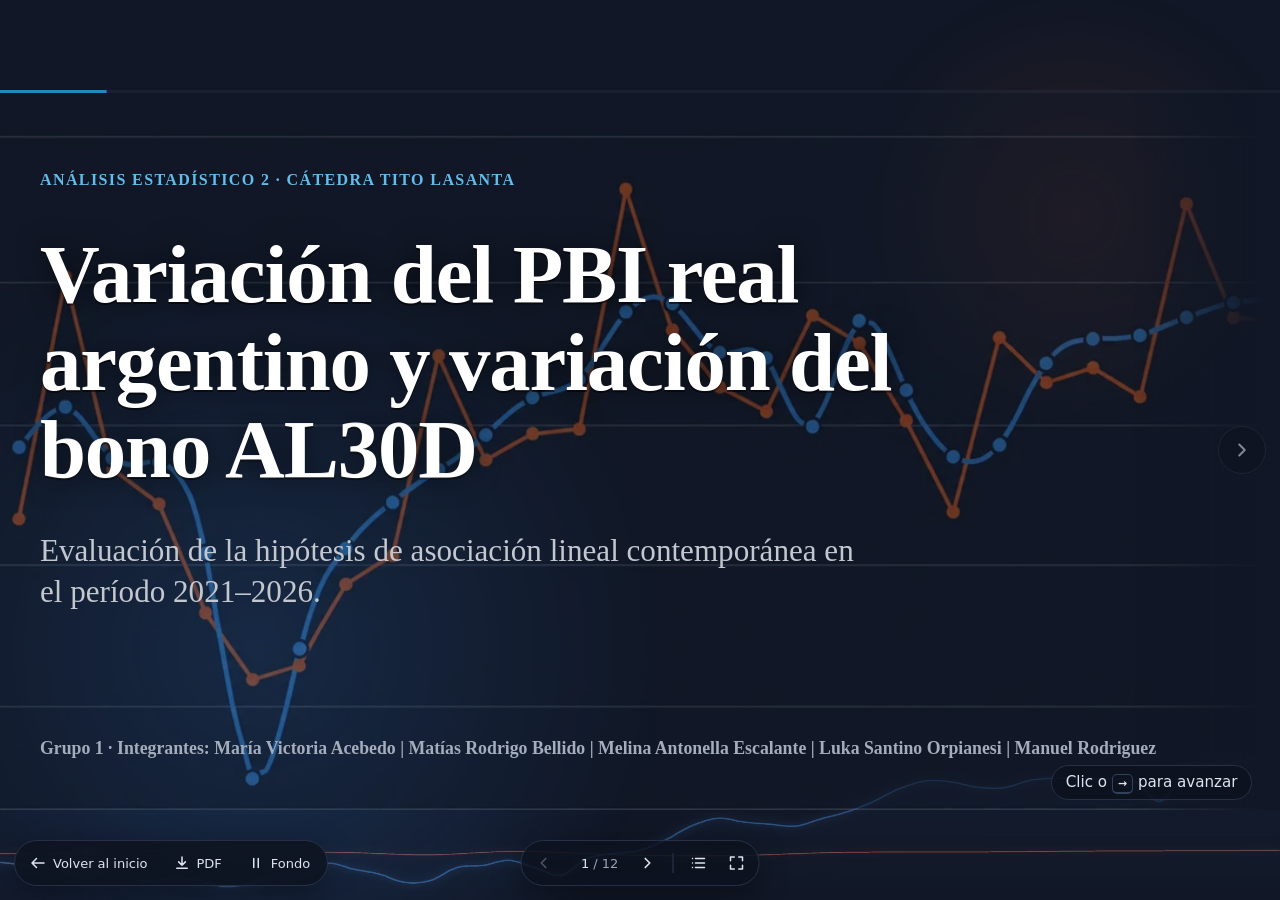
==== docs/presentacion/index.html @ 5169b26e "Pitch de la exposición: botón Presentación, deck con fondo y video, PDF y Recursos con guion - Web: " ====
<!DOCTYPE html>
<html lang="es-AR">
<head>
<meta charset="utf-8">
<meta name="viewport" content="width=device-width, initial-scale=1, viewport-fit=cover">
<title>Variación del PBI real argentino y variación del bono AL30D · Presentación</title>
<meta name="description" content="Presentación interactiva del TP de Análisis Estadístico 2 (Cátedra Tito Lasanta): asociación lineal contemporánea entre las variaciones mensuales del PBI real y del bono AL30D, oct-2021 a may-2026.">
<meta name="theme-color" content="#111726">
<link rel="icon" type="image/svg+xml" href="data:image/svg+xml,%3Csvg xmlns='http://www.w3.org/2000/svg' viewBox='0 0 32 32'%3E%3Crect width='32' height='32' rx='6' fill='%23111726'/%3E%3Cpath d='M5 22l6-7 5 4 5-9 6 6' fill='none' stroke='%233b8beb' stroke-width='2.6' stroke-linecap='round' stroke-linejoin='round'/%3E%3C/svg%3E">
<script>
  // Las rutas del build son relativas: sin la barra final, /presentacion buscaría los archivos en la raíz.
  if (!/\/$|\.html$/.test(location.pathname)) location.replace(location.pathname + '/' + location.search + location.hash);
</script>
  <script type="module" crossorigin>var e=Object.create,t=Object.defineProperty,n=Object.getOwnPropertyDescriptor,r=Object.getOwnPropertyNames,i=Object.getPrototypeOf,a=Object.prototype.hasOwnProperty,o=(e,t)=>()=>(t||(e((t={exports:{}}).exports,t,t.exports),e=null),t.exports),s=(e,i,o,s)=>{if(i&&typeof i==`object`||typeof i==`function`)for(var c=r(i),l=0,u=c.length,d;l<u;l++)d=c[l],!a.call(e,d)&&d!==o&&t(e,d,{get:(e=>i[e]).bind(null,d),enumerable:!(s=n(i,d))||s.enumerable});return e},c=(n,r,o)=>(o=n==null?{}:e(i(n)),s(r||!n||!n.__esModule||!a.call(n,`default`)?t(o,`default`,{value:n,enumerable:!0}):o,n));(function(){let e=document.createElement(`link`).relList;if(e&&e.supports&&e.supports(`modulepreload`))return;for(let e of document.querySelectorAll(`link[rel="modulepreload"]`))n(e);new MutationObserver(e=>{for(let t of e)if(t.type===`childList`)for(let e of t.addedNodes)e.tagName===`LINK`&&e.rel===`modulepreload`&&n(e)}).observe(document,{childList:!0,subtree:!0});function t(e){let t={};return e.integrity&&(t.integrity=e.integrity),e.referrerPolicy&&(t.referrerPolicy=e.referrerPolicy),t.credentials=e.crossOrigin===`use-credentials`?`include`:e.crossOrigin===`anonymous`?`omit`:`same-origin`,t}function n(e){if(e.ep)return;e.ep=!0;let n=t(e);fetch(e.href,n)}})();var l=o((e=>{var t=Symbol.for(`react.transitional.element`),n=Symbol.for(`react.portal`),r=Symbol.for(`react.fragment`),i=Symbol.for(`react.strict_mode`),a=Symbol.for(`react.profiler`),o=Symbol.for(`react.consumer`),s=Symbol.for(`react.context`),c=Symbol.for(`react.forward_ref`),l=Symbol.for(`react.suspense`),u=Symbol.for(`react.memo`),d=Symbol.for(`react.lazy`),f=Symbol.for(`react.activity`),p=Symbol.for(`react.view_transition`),m=Symbol.iterator;function h(e){return typeof e!=`object`||!e?null:(e=m&&e[m]||e[`@@iterator`],typeof e==`function`?e:null)}var g={isMounted:function(){return!1},enqueueForceUpdate:function(){},enqueueReplaceState:function(){},enqueueSetState:function(){}},_=Object.assign,v={};function y(e,t,n){this.props=e,this.context=t,this.refs=v,this.updater=n||g}y.prototype.isReactComponent={},y.prototype.setState=function(e,t){if(typeof e!=`object`&&typeof e!=`function`&&e!=null)throw Error(`takes an object of state variables to update or a function which returns an object of state variables.`);this.updater.enqueueSetState(this,e,t,`setState`)},y.prototype.forceUpdate=function(e){this.updater.enqueueForceUpdate(this,e,`forceUpdate`)};function b(){}b.prototype=y.prototype;function x(e,t,n){this.props=e,this.context=t,this.refs=v,this.updater=n||g}var S=x.prototype=new b;S.constructor=x,_(S,y.prototype),S.isPureReactComponent=!0;var C=Array.isArray;function w(){}var T={H:null,A:null,T:null,S:null},E=Object.prototype.hasOwnProperty;function D(e,n,r){var i=r.ref;return{$$typeof:t,type:e,key:n,ref:i===void 0?null:i,props:r}}function O(e,t){return D(e.type,t,e.props)}function k(e){return typeof e==`object`&&!!e&&e.$$typeof===t}function A(e){var t={"=":`=0`,":":`=2`};return`$`+e.replace(/[=:]/g,function(e){return t[e]})}var j=/\/+/g;function M(e,t){return typeof e==`object`&&e&&e.key!=null?A(``+e.key):t.toString(36)}function N(e){switch(e.status){case`fulfilled`:return e.value;case`rejected`:throw e.reason;default:switch(typeof e.status==`string`?e.then(w,w):(e.status=`pending`,e.then(function(t){e.status===`pending`&&(e.status=`fulfilled`,e.value=t)},function(t){e.status===`pending`&&(e.status=`rejected`,e.reason=t)})),e.status){case`fulfilled`:return e.value;case`rejected`:throw e.reason}}throw e}function P(e,r,i,a,o){var s=typeof e;(s===`undefined`||s===`boolean`)&&(e=null);var c=!1;if(e===null)c=!0;else switch(s){case`bigint`:case`string`:case`number`:c=!0;break;case`object`:switch(e.$$typeof){case t:case n:c=!0;break;case d:return c=e._init,P(c(e._payload),r,i,a,o)}}if(c)return o=o(e),c=a===``?`.`+M(e,0):a,C(o)?(i=``,c!=null&&(i=c.replace(j,`$&/`)+`/`),P(o,r,i,``,function(e){return e})):o!=null&&(k(o)&&(o=O(o,i+(o.key==null||e&&e.key===o.key?``:(``+o.key).replace(j,`$&/`)+`/`)+c)),r.push(o)),1;c=0;var l=a===``?`.`:a+`:`;if(C(e))for(var u=0;u<e.length;u++)a=e[u],s=l+M(a,u),c+=P(a,r,i,s,o);else if(u=h(e),typeof u==`function`)for(e=u.call(e),u=0;!(a=e.next()).done;)a=a.value,s=l+M(a,u++),c+=P(a,r,i,s,o);else if(s===`object`){if(typeof e.then==`function`)return P(N(e),r,i,a,o);throw r=String(e),Error(`Objects are not valid as a React child (found: `+(r===`[object Object]`?`object with keys {`+Object.keys(e).join(`, `)+`}`:r)+`). If you meant to render a collection of children, use an array instead.`)}return c}function F(e,t,n){if(e==null)return e;var r=[],i=0;return P(e,r,``,``,function(e){return t.call(n,e,i++)}),r}function I(e){if(e._status===-1){var t=e._result,n=t();n.then(function(t){(e._status===0||e._status===-1)&&(e._status=1,e._result=t,n.status===void 0&&(n.status=`fulfilled`,n.value=t))},function(t){(e._status===0||e._status===-1)&&(e._status=2,e._result=t,n.status===void 0&&(n.status=`rejected`,n.reason=t))}),e._status===-1&&(e._status=0,e._result=n)}if(e._status===1)return e._result.default;throw e._result}var L=typeof reportError==`function`?reportError:function(e){if(typeof window==`object`&&typeof window.ErrorEvent==`function`){var t=new window.ErrorEvent(`error`,{bubbles:!0,cancelable:!0,message:typeof e==`object`&&e&&typeof e.message==`string`?String(e.message):String(e),error:e});if(!window.dispatchEvent(t))return}else if(typeof process==`object`&&typeof process.emit==`function`){process.emit(`uncaughtException`,e);return}console.error(e)};function R(e){var t=T.T,n={};n.types=t===null?null:t.types,T.T=n;try{var r=e(),i=T.S;i!==null&&i(n,r),typeof r==`object`&&r&&typeof r.then==`function`&&r.then(w,L)}catch(e){L(e)}finally{t!==null&&n.types!==null&&(t.types=n.types),T.T=t}}function z(e){var t=T.T;if(t!==null){var n=t.types;n===null?t.types=[e]:n.indexOf(e)===-1&&n.push(e)}else R(z.bind(null,e))}var B={map:F,forEach:function(e,t,n){F(e,function(){t.apply(this,arguments)},n)},count:function(e){var t=0;return F(e,function(){t++}),t},toArray:function(e){return F(e,function(e){return e})||[]},only:function(e){if(!k(e))throw Error(`React.Children.only expected to receive a single React element child.`);return e}};e.Activity=f,e.Children=B,e.Component=y,e.Fragment=r,e.Profiler=a,e.PureComponent=x,e.StrictMode=i,e.Suspense=l,e.ViewTransition=p,e.__CLIENT_INTERNALS_DO_NOT_USE_OR_WARN_USERS_THEY_CANNOT_UPGRADE=T,e.__COMPILER_RUNTIME={__proto__:null,c:function(e){return T.H.useMemoCache(e)}},e.addTransitionType=z,e.cache=function(e){return function(){return e.apply(null,arguments)}},e.cacheSignal=function(){return null},e.cloneElement=function(e,t,n){if(e==null)throw Error(`The argument must be a React element, but you passed `+e+`.`);var r=_({},e.props),i=e.key;if(t!=null)for(a in t.key!==void 0&&(i=``+t.key),t)!E.call(t,a)||a===`key`||a===`__self`||a===`__source`||a===`ref`&&t.ref===void 0||(r[a]=t[a]);var a=arguments.length-2;if(a===1)r.children=n;else if(1<a){for(var o=Array(a),s=0;s<a;s++)o[s]=arguments[s+2];r.children=o}return D(e.type,i,r)},e.createContext=function(e){return e={$$typeof:s,_currentValue:e,_currentValue2:e,_threadCount:0,Provider:null,Consumer:null},e.Provider=e,e.Consumer={$$typeof:o,_context:e},e},e.createElement=function(e,t,n){var r,i={},a=null;if(t!=null)for(r in t.key!==void 0&&(a=``+t.key),t)E.call(t,r)&&r!==`key`&&r!==`__self`&&r!==`__source`&&(i[r]=t[r]);var o=arguments.length-2;if(o===1)i.children=n;else if(1<o){for(var s=Array(o),c=0;c<o;c++)s[c]=arguments[c+2];i.children=s}if(e&&e.defaultProps)for(r in o=e.defaultProps,o)i[r]===void 0&&(i[r]=o[r]);return D(e,a,i)},e.createRef=function(){return{current:null}},e.forwardRef=function(e){return{$$typeof:c,render:e}},e.isValidElement=k,e.lazy=function(e){return{$$typeof:d,_payload:{_status:-1,_result:e},_init:I}},e.memo=function(e,t){return{$$typeof:u,type:e,compare:t===void 0?null:t}},e.startTransition=R,e.unstable_useCacheRefresh=function(){return T.H.useCacheRefresh()},e.use=function(e){return T.H.use(e)},e.useActionState=function(e,t,n){return T.H.useActionState(e,t,n)},e.useCallback=function(e,t){return T.H.useCallback(e,t)},e.useContext=function(e){return T.H.useContext(e)},e.useDebugValue=function(){},e.useDeferredValue=function(e,t){return T.H.useDeferredValue(e,t)},e.useEffect=function(e,t){return T.H.useEffect(e,t)},e.useEffectEvent=function(e){return T.H.useEffectEvent(e)},e.useId=function(){return T.H.useId()},e.useImperativeHandle=function(e,t,n){return T.H.useImperativeHandle(e,t,n)},e.useInsertionEffect=function(e,t){return T.H.useInsertionEffect(e,t)},e.useLayoutEffect=function(e,t){return T.H.useLayoutEffect(e,t)},e.useMemo=function(e,t){return T.H.useMemo(e,t)},e.useOptimistic=function(e,t){return T.H.useOptimistic(e,t)},e.useReducer=function(e,t,n){return T.H.useReducer(e,t,n)},e.useRef=function(e){return T.H.useRef(e)},e.useState=function(e){return T.H.useState(e)},e.useSyncExternalStore=function(e,t,n){return T.H.useSyncExternalStore(e,t,n)},e.useTransition=function(){return T.H.useTransition()},e.version=`19.3.1`})),u=o(((e,t)=>{t.exports=l()})),d=o((e=>{function t(e,t){var n=e.length;e.push(t);a:for(;0<n;){var r=n-1>>>1,a=e[r];if(0<i(a,t))e[r]=t,e[n]=a,n=r;else break a}}function n(e){return e.length===0?null:e[0]}function r(e){if(e.length===0)return null;var t=e[0],n=e.pop();if(n!==t){e[0]=n;a:for(var r=0,a=e.length,o=a>>>1;r<o;){var s=2*(r+1)-1,c=e[s],l=s+1,u=e[l];if(0>i(c,n))l<a&&0>i(u,c)?(e[r]=u,e[l]=n,r=l):(e[r]=c,e[s]=n,r=s);else if(l<a&&0>i(u,n))e[r]=u,e[l]=n,r=l;else break a}}return t}function i(e,t){var n=e.sortIndex-t.sortIndex;return n===0?e.id-t.id:n}if(e.unstable_now=void 0,typeof performance==`object`&&typeof performance.now==`function`){var a=performance;e.unstable_now=function(){return a.now()}}else{var o=Date,s=o.now();e.unstable_now=function(){return o.now()-s}}var c=[],l=[],u=1,d=null,f=3,p=!1,m=!1,h=!1,g=!1,_=typeof setTimeout==`function`?setTimeout:null,v=typeof clearTimeout==`function`?clearTimeout:null,y=typeof setImmediate<`u`?setImmediate:null;function b(e){for(var i=n(l);i!==null;){if(i.callback===null)r(l);else if(i.startTime<=e)r(l),i.sortIndex=i.expirationTime,t(c,i);else break;i=n(l)}}function x(e){if(h=!1,b(e),!m){if(n(c)!==null)m=!0,S||(S=!0,O());else{var t=n(l);t!==null&&j(x,t.startTime-e)}}}var S=!1,C=-1,w=5,T=-1;function E(){return g?!0:!(e.unstable_now()-T<w)}function D(){if(g=!1,S){var t=e.unstable_now();T=t;var i=!0;try{a:{m=!1,h&&(h=!1,v(C),C=-1),p=!0;var a=f;try{b:{for(b(t),d=n(c);d!==null&&!(d.expirationTime>t&&E());){var o=d.callback;if(typeof o==`function`){d.callback=null,f=d.priorityLevel;var s=o(d.expirationTime<=t);if(t=e.unstable_now(),typeof s==`function`){d.callback=s,b(t),i=!0;break b}d===n(c)&&r(c),b(t)}else r(c);d=n(c)}if(d!==null)i=!0;else{var u=n(l);u!==null&&j(x,u.startTime-t),i=!1}}break a}finally{d=null,f=a,p=!1}i=void 0}}finally{i?O():S=!1}}}var O;if(typeof y==`function`)O=function(){y(D)};else if(typeof MessageChannel<`u`){var k=new MessageChannel,A=k.port2;k.port1.onmessage=D,O=function(){A.postMessage(null)}}else O=function(){_(D,0)};function j(t,n){C=_(function(){t(e.unstable_now())},n)}e.unstable_IdlePriority=5,e.unstable_ImmediatePriority=1,e.unstable_LowPriority=4,e.unstable_NormalPriority=3,e.unstable_Profiling=null,e.unstable_UserBlockingPriority=2,e.unstable_cancelCallback=function(e){e.callback=null},e.unstable_forceFrameRate=function(e){0>e||125<e?console.error(`forceFrameRate takes a positive int between 0 and 125, forcing frame rates higher than 125 fps is not supported`):w=0<e?Math.floor(1e3/e):5},e.unstable_getCurrentPriorityLevel=function(){return f},e.unstable_next=function(e){switch(f){case 1:case 2:case 3:var t=3;break;default:t=f}var n=f;f=t;try{return e()}finally{f=n}},e.unstable_requestPaint=function(){g=!0},e.unstable_runWithPriority=function(e,t){switch(e){case 1:case 2:case 3:case 4:case 5:break;default:e=3}var n=f;f=e;try{return t()}finally{f=n}},e.unstable_scheduleCallback=function(r,i,a){var o=e.unstable_now();switch(typeof a==`object`&&a?(a=a.delay,a=typeof a==`number`&&0<a?o+a:o):a=o,r){case 1:var s=-1;break;case 2:s=250;break;case 5:s=1073741823;break;case 4:s=1e4;break;default:s=5e3}return s=a+s,r={id:u++,callback:i,priorityLevel:r,startTime:a,expirationTime:s,sortIndex:-1},a>o?(r.sortIndex=a,t(l,r),n(c)===null&&r===n(l)&&(h?(v(C),C=-1):h=!0,j(x,a-o))):(r.sortIndex=s,t(c,r),m||p||(m=!0,S||(S=!0,O()))),r},e.unstable_shouldYield=E,e.unstable_wrapCallback=function(e){var t=f;return function(){var n=f;f=t;try{return e.apply(this,arguments)}finally{f=n}}}})),f=o(((e,t)=>{t.exports=d()})),p=o((e=>{var t=u();function n(e){var t=`https://react.dev/errors/`+e;if(1<arguments.length){t+=`?args[]=`+encodeURIComponent(arguments[1]);for(var n=2;n<arguments.length;n++)t+=`&args[]=`+encodeURIComponent(arguments[n])}return`Minified React error #`+e+`; visit `+t+` for the full message or use the non-minified dev environment for full errors and additional helpful warnings.`}function r(){}var i={d:{f:r,r:function(){throw Error(n(522))},D:r,C:r,L:r,m:r,X:r,S:r,M:r},p:0,findDOMNode:null},a=Symbol.for(`react.portal`),o=Symbol.for(`react.recoverable`),s=Symbol.for(`react.optimistic_key`);function c(e,t,n){var r=3<arguments.length&&arguments[3]!==void 0?arguments[3]:null;return{$$typeof:a,key:r==null?null:r===s?s:``+r,children:e,containerInfo:t,implementation:n}}var l=t.__CLIENT_INTERNALS_DO_NOT_USE_OR_WARN_USERS_THEY_CANNOT_UPGRADE;function d(e,t){if(e===`font`)return``;if(typeof t==`string`)return t===`use-credentials`?t:``}e.__DOM_INTERNALS_DO_NOT_USE_OR_WARN_USERS_THEY_CANNOT_UPGRADE=i,e.browser=function(e){return{$$typeof:o,_reason:e}},e.createPortal=function(e,t){var r=2<arguments.length&&arguments[2]!==void 0?arguments[2]:null;if(!t||t.nodeType!==1&&t.nodeType!==9&&t.nodeType!==11)throw Error(n(299));return c(e,t,null,r)},e.flushSync=function(e){var t=l.T,n=i.p;try{if(l.T=null,i.p=2,e)return e()}finally{l.T=t,i.p=n,i.d.f()}},e.preconnect=function(e,t){typeof e==`string`&&(t?(t=t.crossOrigin,t=typeof t==`string`?t===`use-credentials`?t:``:void 0):t=null,i.d.C(e,t))},e.prefetchDNS=function(e){typeof e==`string`&&i.d.D(e)},e.preinit=function(e,t){if(typeof e==`string`&&t&&typeof t.as==`string`){var n=t.as,r=d(n,t.crossOrigin),a=typeof t.integrity==`string`?t.integrity:void 0,o=typeof t.fetchPriority==`string`?t.fetchPriority:void 0;n===`style`?i.d.S(e,typeof t.precedence==`string`?t.precedence:void 0,{crossOrigin:r,integrity:a,fetchPriority:o}):n===`script`&&i.d.X(e,{crossOrigin:r,integrity:a,fetchPriority:o,nonce:typeof t.nonce==`string`?t.nonce:void 0})}},e.preinitModule=function(e,t){if(typeof e==`string`){if(typeof t==`object`&&t){if(t.as==null||t.as===`script`){var n=d(t.as,t.crossOrigin);i.d.M(e,{crossOrigin:n,integrity:typeof t.integrity==`string`?t.integrity:void 0,nonce:typeof t.nonce==`string`?t.nonce:void 0,fetchPriority:typeof t.fetchPriority==`string`?t.fetchPriority:void 0})}}else t??i.d.M(e)}},e.preload=function(e,t){if(typeof e==`string`&&typeof t==`object`&&t&&typeof t.as==`string`){var n=t.as,r=d(n,t.crossOrigin);i.d.L(e,n,{crossOrigin:r,integrity:typeof t.integrity==`string`?t.integrity:void 0,nonce:typeof t.nonce==`string`?t.nonce:void 0,type:typeof t.type==`string`?t.type:void 0,fetchPriority:typeof t.fetchPriority==`string`?t.fetchPriority:void 0,referrerPolicy:typeof t.referrerPolicy==`string`?t.referrerPolicy:void 0,imageSrcSet:typeof t.imageSrcSet==`string`?t.imageSrcSet:void 0,imageSizes:typeof t.imageSizes==`string`?t.imageSizes:void 0,media:typeof t.media==`string`?t.media:void 0})}},e.preloadModule=function(e,t){if(typeof e==`string`){if(t){var n=d(t.as,t.crossOrigin);i.d.m(e,{as:typeof t.as==`string`&&t.as!==`script`?t.as:void 0,crossOrigin:n,integrity:typeof t.integrity==`string`?t.integrity:void 0,nonce:typeof t.nonce==`string`?t.nonce:void 0,fetchPriority:typeof t.fetchPriority==`string`?t.fetchPriority:void 0})}else i.d.m(e)}},e.requestFormReset=function(e){i.d.r(e)},e.unstable_batchedUpdates=function(e,t){return e(t)},e.useFormState=function(e,t,n){return l.H.useFormState(e,t,n)},e.useFormStatus=function(){return l.H.useHostTransitionStatus()},e.version=`19.3.1`})),m=o(((e,t)=>{function n(){if(typeof __REACT_DEVTOOLS_GLOBAL_HOOK__<`u`&&typeof __REACT_DEVTOOLS_GLOBAL_HOOK__.checkDCE==`function`)try{__REACT_DEVTOOLS_GLOBAL_HOOK__.checkDCE(n)}catch(e){console.error(e)}}n(),t.exports=p()})),h=o((e=>{var t=f(),n=u(),r=m();function i(e){var t=`https://react.dev/errors/`+e;if(1<arguments.length){t+=`?args[]=`+encodeURIComponent(arguments[1]);for(var n=2;n<arguments.length;n++)t+=`&args[]=`+encodeURIComponent(arguments[n])}return`Minified React error #`+e+`; visit `+t+` for the full message or use the non-minified dev environment for full errors and additional helpful warnings.`}function a(e){return!(!e||e.nodeType!==1&&e.nodeType!==9&&e.nodeType!==11)}function o(e){for(var t=e,n=t;n&&!n.alternate;)t=n,t.flags&4098&&(e=t.return),n=t.return;for(;t.return;)t=t.return;return t.tag===3?e:null}function s(e){if(e.tag===13){var t=e.memoizedState;if(t===null&&(e=e.alternate,e!==null&&(t=e.memoizedState)),t!==null)return t.dehydrated}return null}function c(e){if(e.tag===31){var t=e.memoizedState;if(t===null&&(e=e.alternate,e!==null&&(t=e.memoizedState)),t!==null)return t.dehydrated}return null}function l(e){if(o(e)!==e)throw Error(i(188))}function d(e){var t=e.alternate;if(!t){if(t=o(e),t===null)throw Error(i(188));return t===e?e:null}for(var n=e,r=t;;){var a=n.return;if(a===null)break;var s=a.alternate;if(s===null){if(r=a.return,r!==null){n=r;continue}break}if(a.child===s.child){for(s=a.child;s;){if(s===n)return l(a),e;if(s===r)return l(a),t;s=s.sibling}throw Error(i(188))}if(n.return!==r.return)n=a,r=s;else{for(var c=!1,u=a.child;u;){if(u===n){c=!0,n=a,r=s;break}if(u===r){c=!0,r=a,n=s;break}u=u.sibling}if(!c){for(u=s.child;u;){if(u===n){c=!0,n=s,r=a;break}if(u===r){c=!0,r=s,n=a;break}u=u.sibling}if(!c)throw Error(i(189))}}if(n.alternate!==r)throw Error(i(190))}if(n.tag!==3)throw Error(i(188));return n.stateNode.current===n?e:t}function p(e){var t=e.tag;if(t===5||t===26||t===27||t===6)return e;for(e=e.child;e!==null;){if(t=p(e),t!==null)return t;e=e.sibling}return null}function h(e,t,n,r,i,a){for(;e!==null;){if((e.tag===5||e.tag===27||e.tag===6)&&n(e,r,i,a)||(e.tag!==22||e.memoizedState===null)&&(t||e.tag!==5&&e.tag!==27)&&h(e.child,t,n,r,i,a))return!0;e=e.sibling}return!1}function g(e){for(e=e.return;e!==null;){if(e.tag===3||e.tag===5||e.tag===27)return e;e=e.return}return null}function _(e){var t=!1;for(e=e.return;e!==null&&(e.tag===4&&(t=!0),e.tag!==3&&e.tag!==5&&e.tag!==27);)e=e.return;return t}function v(e){var t=[null,null],n=g(e);return n===null||y(t,e,n.child,{foundSelf:!1}),t}function y(e,t,n,r){for(;n!==null;){if(n===t)r.foundSelf=!0;else if(n.tag===5||n.tag===27||n.tag===6){if(r.foundSelf)return e[1]=n,!0;e[0]=n}else if((n.tag!==22||n.memoizedState===null)&&y(e,t,n.child,r))return!0;n=n.sibling}return!1}function b(e){switch(e.tag){case 5:case 27:case 6:return e.stateNode;case 3:return e.stateNode.containerInfo;default:throw Error(i(559))}}var x=null,S=null;function C(e,t,n){return e===n||e===t&&(x=e,!0)}function w(e,t,n){return e===n?(S=e,!1):e===t&&(S!==null&&(x=e),!0)}function T(e){if(e===null)return null;do e=e===null?null:e.return;while(e&&e.tag!==5&&e.tag!==27&&e.tag!==3);return e||null}function E(e,t,n){for(var r=0,i=e;i;i=n(i))r++;i=0;for(var a=t;a;a=n(a))i++;for(;0<r-i;)e=n(e),r--;for(;0<i-r;)t=n(t),i--;for(;r--;){if(e===t||t!==null&&e===t.alternate)return e;e=n(e),t=n(t)}return null}var D=Object.assign,O=Symbol.for(`react.element`),k=Symbol.for(`react.transitional.element`),A=Symbol.for(`react.portal`),j=Symbol.for(`react.fragment`),M=Symbol.for(`react.strict_mode`),N=Symbol.for(`react.profiler`),P=Symbol.for(`react.consumer`),F=Symbol.for(`react.context`),I=Symbol.for(`react.forward_ref`),L=Symbol.for(`react.suspense`),R=Symbol.for(`react.suspense_list`),z=Symbol.for(`react.memo`),B=Symbol.for(`react.lazy`),V=Symbol.for(`react.activity`),H=Symbol.for(`react.legacy_hidden`),U=Symbol.for(`react.memo_cache_sentinel`),W=Symbol.for(`react.view_transition`),G=Symbol.for(`react.recoverable`),K=Symbol.iterator;function q(e){return typeof e!=`object`||!e?null:(e=K&&e[K]||e[`@@iterator`],typeof e==`function`?e:null)}var J=Symbol.for(`react.client.reference`);function ee(e){if(e==null)return null;if(typeof e==`function`)return e.$$typeof===J?null:e.displayName||e.name||null;if(typeof e==`string`)return e;switch(e){case j:return`Fragment`;case N:return`Profiler`;case M:return`StrictMode`;case L:return`Suspense`;case R:return`SuspenseList`;case V:return`Activity`;case W:return`ViewTransition`}if(typeof e==`object`)switch(e.$$typeof){case A:return`Portal`;case F:return e.displayName||`Context`;case P:return(e._context.displayName||`Context`)+`.Consumer`;case I:var t=e.render;return e=e.displayName,e||=(e=t.displayName||t.name||``,e===``?`ForwardRef`:`ForwardRef(`+e+`)`),e;case z:return t=e.displayName||null,t===null?ee(e.type)||`Memo`:t;case B:t=e._payload,e=e._init;try{return ee(e(t))}catch{}}return null}var Y=Array.isArray,X=n.__CLIENT_INTERNALS_DO_NOT_USE_OR_WARN_USERS_THEY_CANNOT_UPGRADE,Z=r.__DOM_INTERNALS_DO_NOT_USE_OR_WARN_USERS_THEY_CANNOT_UPGRADE,te={pending:!1,data:null,method:null,action:null},Q=[],ne=-1;function re(e){return{current:e}}function ie(e){0>ne||(e.current=Q[ne],Q[ne]=null,ne--)}function ae(e,t){ne++,Q[ne]=e.current,e.current=t}var oe=re(null),se=re(null),ce=re(null),le=re(null);function ue(e,t){switch(ae(ce,t),ae(se,e),ae(oe,null),t.nodeType){case 9:case 11:e=(e=t.documentElement)&&(e=e.namespaceURI)?dp(e):0;break;default:if(e=t.tagName,t=t.namespaceURI)t=dp(t),e=fp(t,e);else switch(e){case`svg`:e=1;break;case`math`:e=2;break;default:e=0}}ie(oe),ae(oe,e)}function de(){ie(oe),ie(se),ie(ce)}function fe(e){var t=e.memoizedState;t!==null&&(ch._currentValue=t.memoizedState,ae(le,e)),t=oe.current;var n=fp(t,e.type);t!==n&&(ae(se,e),ae(oe,n))}function pe(e){se.current===e&&(ie(oe),ie(se)),le.current===e&&(ie(le),ch._currentValue=te)}var me,he;function ge(e){if(me===void 0)try{throw Error()}catch(e){var t=e.stack.trim().match(/\n( *(at )?)/);me=t&&t[1]||``,he=-1<e.stack.indexOf(`
    at`)?` (<anonymous>)`:-1<e.stack.indexOf(`@`)?`@unknown:0:0`:``}return`
`+me+e+he}var _e=!1;function ve(e,t){if(!e||_e)return``;_e=!0;var n=Error.prepareStackTrace;Error.prepareStackTrace=void 0;try{var r={DetermineComponentFrameRoot:function(){try{if(t){var n=function(){throw Error()};if(Object.defineProperty(n.prototype,"props",{set:function(){throw Error()}}),typeof Reflect==`object`&&Reflect.construct){try{Reflect.construct(n,[])}catch(e){var r=e}Reflect.construct(e,[],n)}else{try{n.call()}catch(e){r=e}n=!1;try{var i=Object.getOwnPropertyDescriptor(e.prototype,`props`);Object.defineProperty(e.prototype,"props",{configurable:!0,set:function(){throw Error()}}),n=!0,new e}finally{n&&(i===void 0?delete e.prototype.props:Object.defineProperty(e.prototype,"props",i))}}}else{try{throw Error()}catch(e){r=e}(n=e())&&typeof n.catch==`function`&&n.catch(function(){})}}catch(e){if(e&&r&&typeof e.stack==`string`)return[e.stack,r.stack]}return[null,null]}};r.DetermineComponentFrameRoot.displayName=`DetermineComponentFrameRoot`;var i=Object.getOwnPropertyDescriptor(r.DetermineComponentFrameRoot,`name`);i&&i.configurable&&Object.defineProperty(r.DetermineComponentFrameRoot,"name",{value:`DetermineComponentFrameRoot`});var a=r.DetermineComponentFrameRoot(),o=a[0],s=a[1];if(o&&s){var c=o.split(`
`),l=s.split(`
`);for(i=r=0;r<c.length&&!c[r].includes(`DetermineComponentFrameRoot`);)r++;for(;i<l.length&&!l[i].includes(`DetermineComponentFrameRoot`);)i++;if(r===c.length||i===l.length)for(r=c.length-1,i=l.length-1;1<=r&&0<=i&&c[r]!==l[i];)i--;for(;1<=r&&0<=i;r--,i--)if(c[r]!==l[i]){if(r!==1||i!==1)do if(r--,i--,0>i||c[r]!==l[i]){var u=`
`+c[r].replace(` at new `,` at `);return e.displayName&&u.includes(`<anonymous>`)&&(u=u.replace(`<anonymous>`,e.displayName)),u}while(1<=r&&0<=i);break}}}finally{_e=!1,Error.prepareStackTrace=n}return(n=e?e.displayName||e.name:``)?ge(n):``}function ye(e,t){switch(e.tag){case 26:case 27:case 5:return ge(e.type);case 16:return ge(`Lazy`);case 13:return e.child!==t&&t!==null?ge(`Suspense Fallback`):ge(`Suspense`);case 19:return ge(`SuspenseList`);case 0:case 15:return ve(e.type,!1);case 11:return ve(e.type.render,!1);case 1:return ve(e.type,!0);case 31:return ge(`Activity`);case 30:return ge(`ViewTransition`);default:return``}}function be(e){try{var t=``,n=null;do t+=ye(e,n),n=e,e=e.return;while(e);return t}catch(e){return`
Error generating stack: `+e.message+`
`+e.stack}}var xe=Object.prototype.hasOwnProperty,Se=t.unstable_scheduleCallback,Ce=t.unstable_cancelCallback,we=t.unstable_shouldYield,Te=t.unstable_requestPaint,Ee=t.unstable_now,De=t.unstable_getCurrentPriorityLevel,Oe=t.unstable_ImmediatePriority,ke=t.unstable_UserBlockingPriority,Ae=t.unstable_NormalPriority,je=t.unstable_LowPriority,Me=t.unstable_IdlePriority,Ne=t.log,Pe=t.unstable_setDisableYieldValue,Fe=null,Ie=null;function Le(e){if(typeof Ne==`function`&&Pe(e),Ie&&typeof Ie.setStrictMode==`function`)try{Ie.setStrictMode(Fe,e)}catch{}}var Re=Math.clz32?Math.clz32:Ve,ze=Math.log,Be=Math.LN2;function Ve(e){return e>>>=0,e===0?32:31-(ze(e)/Be|0)|0}var He=256,Ue=262144,We=4194304;function Ge(e){var t=e&42;if(t!==0)return t;switch(e&-e){case 1:return 1;case 2:return 2;case 4:return 4;case 8:return 8;case 16:return 16;case 32:return 32;case 64:return 64;case 128:return 128;case 256:case 512:case 1024:case 2048:case 4096:case 8192:case 16384:case 32768:case 65536:case 131072:return e&-e;case 262144:case 524288:case 1048576:case 2097152:return e&3932160;case 4194304:case 8388608:case 16777216:case 33554432:return e&62914560;case 67108864:return 67108864;case 134217728:return 134217728;case 268435456:return 268435456;case 536870912:return 536870912;case 1073741824:return 0;default:return e}}function Ke(e,t,n){var r=e.pendingLanes;if(r===0)return 0;var i=0,a=e.suspendedLanes,o=e.pingedLanes;e=e.warmLanes;var s=r&134217727;return s===0?(s=r&~a,s===0?o===0?n||(n=r&~e,n!==0&&(i=Ge(n))):i=Ge(o):i=Ge(s)):(r=s&~a,r===0?(o&=s,o===0?n||(n=s&~e,n!==0&&(i=Ge(n))):i=Ge(o)):i=Ge(r)),i===0?0:t!==0&&t!==i&&(t&a)===0&&(a=i&-i,n=t&-t,a>=n||a===32&&n&4194048)?t:i}function qe(e,t){return(e.pendingLanes&~(e.suspendedLanes&~e.pingedLanes)&t)===0}function Je(e,t){t&8&&(t|=t&32);var n=e.entangledLanes;if(n!==0)for(e=e.entanglements,n&=t;0<n;){var r=31-Re(n),i=1<<r;t|=e[r],n&=~i}return t}function Ye(e,t){switch(e){case 1:case 2:case 4:case 8:case 64:return t+250;case 16:case 32:case 128:case 256:case 512:case 1024:case 2048:case 4096:case 8192:case 16384:case 32768:case 65536:case 131072:case 262144:case 524288:case 1048576:case 2097152:return t+5e3;case 4194304:case 8388608:case 16777216:case 33554432:return-1;case 67108864:case 134217728:case 268435456:case 536870912:case 1073741824:return-1;default:return-1}}function Xe(){var e=We;return We<<=1,!(We&62914560)&&(We=4194304),e}function Ze(e){for(var t=[],n=0;31>n;n++)t.push(e);return t}function Qe(e,t){e.pendingLanes|=t,t!==268435456&&(e.suspendedLanes=0,e.pingedLanes=0,e.warmLanes=0)}function $e(e,t,n,r,i,a){var o=e.pendingLanes;e.pendingLanes=n,e.suspendedLanes=0,e.pingedLanes=0,e.warmLanes=0,e.expiredLanes&=n,e.entangledLanes&=n,e.errorRecoveryDisabledLanes&=n,e.shellSuspendCounter=0;var s=e.entanglements,c=e.expirationTimes,l=e.hiddenUpdates;for(n=o&~n;0<n;){var u=31-Re(n),d=1<<u;s[u]=0,c[u]=-1;var f=l[u];if(f!==null)for(l[u]=null,u=0;u<f.length;u++){var p=f[u];p!==null&&(p.lane&=-536870913)}n&=~d}r!==0&&et(e,r,0),a!==0&&i===0&&e.tag!==0&&(e.suspendedLanes|=a&~(o&~t))}function et(e,t,n){e.pendingLanes|=t,e.suspendedLanes&=~t;var r=31-Re(t);e.entangledLanes|=t,e.entanglements[r]=e.entanglements[r]|1073741824|n&261930}function tt(e,t){var n=e.entangledLanes|=t;for(e=e.entanglements;n;){var r=31-Re(n),i=1<<r;i&t|e[r]&t&&(e[r]|=t),n&=~i}}function nt(e,t){var n=t&-t;return n=n&42?1:rt(n),(n&(e.suspendedLanes|t))===0?n:0}function rt(e){switch(e){case 2:e=1;break;case 8:e=4;break;case 32:e=16;break;case 256:case 512:case 1024:case 2048:case 4096:case 8192:case 16384:case 32768:case 65536:case 131072:case 262144:case 524288:case 1048576:case 2097152:case 4194304:case 8388608:case 16777216:case 33554432:e=128;break;case 268435456:e=134217728;break;default:e=0}return e}function it(e){return e&=-e,2<e?8<e?e&134217727?32:268435456:8:2}function at(){var e=Z.p;return e===0?(e=window.event,e===void 0?32:wh(e.type)):e}function ot(e,t){var n=Z.p;try{return Z.p=e,t()}finally{Z.p=n}}var st=Math.random().toString(36).slice(2),ct=`__reactFiber$`+st,lt=`__reactProps$`+st,ut=`__reactContainer$`+st,dt=`__reactEvents$`+st,ft=`__reactListeners$`+st,pt=`__reactHandles$`+st,mt=`__reactResources$`+st,ht=`__reactMarker$`+st,gt=`__reactLoad$`+st;function _t(e){delete e[ct],delete e[lt],delete e[ft],delete e[pt]}function vt(e){var t;if(t=e[ct])return t;for(var n=e.parentNode;n;){if(t=n[ut]||n[ct]){if(n=t.alternate,t.child!==null||n!==null&&n.child!==null)for(e=pm(e);e!==null;){if(n=e[ct])return n;e=pm(e)}return t}e=n,n=e.parentNode}return null}function yt(e){if(e=e[ct]||e[ut]){var t=e.tag;if(t===5||t===6||t===13||t===31||t===26||t===27||t===3)return e}return null}function bt(e){var t=e.tag;if(t===5||t===26||t===27||t===6)return e.stateNode;throw Error(i(33))}function xt(e){var t=e[mt];return t||=e[mt]={hoistableStyles:new Map,hoistableScripts:new Map},t}function St(e){e[ht]=!0}function Ct(e){e[gt]=void 0}var wt=new Set,Tt={};function Et(e,t){Dt(e,t),Dt(e+`Capture`,t)}function Dt(e,t){for(Tt[e]=t,e=0;e<t.length;e++)wt.add(t[e])}var Ot=RegExp(`^[:A-Z_a-z\\u00C0-\\u00D6\\u00D8-\\u00F6\\u00F8-\\u02FF\\u0370-\\u037D\\u037F-\\u1FFF\\u200C-\\u200D\\u2070-\\u218F\\u2C00-\\u2FEF\\u3001-\\uD7FF\\uF900-\\uFDCF\\uFDF0-\\uFFFD][:A-Z_a-z\\u00C0-\\u00D6\\u00D8-\\u00F6\\u00F8-\\u02FF\\u0370-\\u037D\\u037F-\\u1FFF\\u200C-\\u200D\\u2070-\\u218F\\u2C00-\\u2FEF\\u3001-\\uD7FF\\uF900-\\uFDCF\\uFDF0-\\uFFFD\\-.0-9\\u00B7\\u0300-\\u036F\\u203F-\\u2040]*$`),kt={},At={};function jt(e){return xe.call(At,e)?!0:xe.call(kt,e)?!1:Ot.test(e)?At[e]=!0:(kt[e]=!0,!1)}var Mt=!1;function Nt(){var e=Mt;return Mt=!1,e}function Pt(e,t,n){if(jt(t)){if(n===null)e.removeAttribute(t);else{switch(typeof n){case`undefined`:case`function`:case`symbol`:e.removeAttribute(t);return;case`boolean`:var r=t.toLowerCase().slice(0,5);if(r!==`data-`&&r!==`aria-`){e.removeAttribute(t);return}}e.setAttribute(t,n)}}}function Ft(e,t,n){if(n===null)e.removeAttribute(t);else{switch(typeof n){case`undefined`:case`function`:case`symbol`:case`boolean`:e.removeAttribute(t);return}e.setAttribute(t,n)}}function It(e,t,n,r){if(r===null)e.removeAttribute(n);else{switch(typeof r){case`undefined`:case`function`:case`symbol`:case`boolean`:e.removeAttribute(n);return}e.setAttributeNS(t,n,r)}}function Lt(e){switch(typeof e){case`bigint`:case`boolean`:case`number`:case`string`:case`undefined`:return e;case`object`:return e;default:return``}}function Rt(e){var t=e.type;return(e=e.nodeName)&&e.toLowerCase()===`input`&&(t===`checkbox`||t===`radio`)}function zt(e,t,n){var r=Object.getOwnPropertyDescriptor(e.constructor.prototype,t);if(!e.hasOwnProperty(t)&&r!==void 0&&typeof r.get==`function`&&typeof r.set==`function`){var i=r.get,a=r.set;return Object.defineProperty(e,t,{configurable:!0,get:function(){return i.call(this)},set:function(e){n=``+e,a.call(this,e)}}),Object.defineProperty(e,t,{enumerable:r.enumerable}),{getValue:function(){return n},setValue:function(e){n=``+e},stopTracking:function(){e._valueTracker=null,delete e[t]}}}}function Bt(e){if(!e._valueTracker){var t=Rt(e)?`checked`:`value`;e._valueTracker=zt(e,t,``+e[t])}}function Vt(e){if(!e)return!1;var t=e._valueTracker;if(!t)return!0;var n=t.getValue(),r=``;return e&&(r=Rt(e)?e.checked?`true`:`false`:e.value),e=r,e!==n&&(t.setValue(e),!0)}var Ht=/[\n"\\]/g;function Ut(e){return e.replace(Ht,function(e){return`\\`+e.charCodeAt(0).toString(16)+` `})}function Wt(e,t,n,r,i,a,o,s){e.name=``,o!=null&&typeof o!=`function`&&typeof o!=`symbol`&&typeof o!=`boolean`?e.type=o:e.removeAttribute(`type`),t==null?o!==`submit`&&o!==`reset`||e.removeAttribute(`value`):o===`number`?(t===0&&e.value===``||e.value!=t)&&(e.value=``+Lt(t)):e.value!==``+Lt(t)&&(e.value=``+Lt(t)),t==null?n==null?r!=null&&e.removeAttribute(`value`):Kt(e,Lt(n)):o===`number`&&e.value==t?Kt(e,Lt(e.value)):Kt(e,Lt(t)),i==null&&a!=null&&(e.defaultChecked=!!a),i!=null&&(e.checked=i&&typeof i!=`function`&&typeof i!=`symbol`),s!=null&&typeof s!=`function`&&typeof s!=`symbol`&&typeof s!=`boolean`?e.name=``+Lt(s):e.removeAttribute(`name`)}function Gt(e,t,n,r,i,a,o,s){if(a!=null&&typeof a!=`function`&&typeof a!=`symbol`&&typeof a!=`boolean`&&(e.type=a),t!=null||n!=null){if(!(a!==`submit`&&a!==`reset`||t!=null)){Bt(e);return}n=n==null?``:``+Lt(n),t=t==null?n:``+Lt(t),s||t===e.value||(e.value=t),e.defaultValue=t}r??=i,r=typeof r!=`function`&&typeof r!=`symbol`&&!!r,e.checked=s?e.checked:!!r,e.defaultChecked=!!r,o!=null&&typeof o!=`function`&&typeof o!=`symbol`&&typeof o!=`boolean`&&(e.name=o),Bt(e)}function Kt(e,t){e.defaultValue!==``+t&&(e.defaultValue=``+t)}function qt(e,t,n,r){if(e=e.options,t){t={};for(var i=0;i<n.length;i++)t[`$`+n[i]]=!0;for(n=0;n<e.length;n++)i=t.hasOwnProperty(`$`+e[n].value),e[n].selected!==i&&(e[n].selected=i),i&&r&&(e[n].defaultSelected=!0)}else{for(n=``+Lt(n),t=null,i=0;i<e.length;i++){if(e[i].value===n){e[i].selected=!0,r&&(e[i].defaultSelected=!0);return}t!==null||e[i].disabled||(t=e[i])}t!==null&&(t.selected=!0)}}function Jt(e,t,n){t!=null&&(t=``+Lt(t),t!==e.value&&(e.value=t),n==null)?e.defaultValue!==t&&(e.defaultValue=t):e.defaultValue=n==null?``:``+Lt(n)}function Yt(e,t,n,r){if(t==null){if(r!=null){if(n!=null)throw Error(i(92));if(Y(r)){if(1<r.length)throw Error(i(93));r=r[0]}n=r}n??=``,t=n}n=Lt(t),e.defaultValue=n,r=e.textContent,r===n&&r!==``&&r!==null&&(e.value=r),Bt(e)}function Xt(e,t){if(t){var n=e.firstChild;if(n&&n===e.lastChild&&n.nodeType===3){n.nodeValue=t;return}}e.textContent=t}var Zt=new Set(`animationIterationCount aspectRatio borderImageOutset borderImageSlice borderImageWidth boxFlex boxFlexGroup boxOrdinalGroup columnCount columns flex flexGrow flexPositive flexShrink flexNegative flexOrder gridArea gridRow gridRowEnd gridRowSpan gridRowStart gridColumn gridColumnEnd gridColumnSpan gridColumnStart fontWeight lineClamp lineHeight opacity order orphans scale tabSize widows zIndex zoom fillOpacity floodOpacity stopOpacity strokeDasharray strokeDashoffset strokeMiterlimit strokeOpacity strokeWidth MozAnimationIterationCount MozBoxFlex MozBoxFlexGroup MozLineClamp msAnimationIterationCount msFlex msZoom msFlexGrow msFlexNegative msFlexOrder msFlexPositive msFlexShrink msGridColumn msGridColumnSpan msGridRow msGridRowSpan WebkitAnimationIterationCount WebkitBoxFlex WebKitBoxFlexGroup WebkitBoxOrdinalGroup WebkitColumnCount WebkitColumns WebkitFlex WebkitFlexGrow WebkitFlexPositive WebkitFlexShrink WebkitLineClamp`.split(` `));function Qt(e,t,n){var r=t.indexOf(`--`)===0;n==null||typeof n==`boolean`||n===``?r?e.setProperty(t,``):t===`float`?e.cssFloat=``:e[t]=``:r?e.setProperty(t,n):typeof n!=`number`||n===0||Zt.has(t)?t===`float`?e.cssFloat=n:e[t]=(``+n).trim():e[t]=n+`px`}function $t(e,t,n){if(t!=null&&typeof t!=`object`)throw Error(i(62));if(e=e.style,n!=null){for(var r in n)!n.hasOwnProperty(r)||t!=null&&t.hasOwnProperty(r)||(r.indexOf(`--`)===0?e.setProperty(r,``):r===`float`?e.cssFloat=``:e[r]=``,Mt=!0);for(var a in t)r=t[a],t.hasOwnProperty(a)&&n[a]!==r&&(Qt(e,a,r),Mt=!0)}else for(var o in t)t.hasOwnProperty(o)&&Qt(e,o,t[o])}function en(e){if(e.indexOf(`-`)===-1)return!1;switch(e){case`annotation-xml`:case`color-profile`:case`font-face`:case`font-face-src`:case`font-face-uri`:case`font-face-format`:case`font-face-name`:case`missing-glyph`:return!1;default:return!0}}var tn=new Map([[`acceptCharset`,`accept-charset`],[`htmlFor`,`for`],[`httpEquiv`,`http-equiv`],[`crossOrigin`,`crossorigin`],[`accentHeight`,`accent-height`],[`alignmentBaseline`,`alignment-baseline`],[`arabicForm`,`arabic-form`],[`baselineShift`,`baseline-shift`],[`capHeight`,`cap-height`],[`clipPath`,`clip-path`],[`clipRule`,`clip-rule`],[`colorInterpolation`,`color-interpolation`],[`colorInterpolationFilters`,`color-interpolation-filters`],[`colorProfile`,`color-profile`],[`colorRendering`,`color-rendering`],[`dominantBaseline`,`dominant-baseline`],[`enableBackground`,`enable-background`],[`fillOpacity`,`fill-opacity`],[`fillRule`,`fill-rule`],[`floodColor`,`flood-color`],[`floodOpacity`,`flood-opacity`],[`fontFamily`,`font-family`],[`fontSize`,`font-size`],[`fontSizeAdjust`,`font-size-adjust`],[`fontStretch`,`font-stretch`],[`fontStyle`,`font-style`],[`fontVariant`,`font-variant`],[`fontWeight`,`font-weight`],[`glyphName`,`glyph-name`],[`glyphOrientationHorizontal`,`glyph-orientation-horizontal`],[`glyphOrientationVertical`,`glyph-orientation-vertical`],[`horizAdvX`,`horiz-adv-x`],[`horizOriginX`,`horiz-origin-x`],[`imageRendering`,`image-rendering`],[`letterSpacing`,`letter-spacing`],[`lightingColor`,`lighting-color`],[`markerEnd`,`marker-end`],[`markerMid`,`marker-mid`],[`markerStart`,`marker-start`],[`maskType`,`mask-type`],[`overlinePosition`,`overline-position`],[`overlineThickness`,`overline-thickness`],[`paintOrder`,`paint-order`],[`panose-1`,`panose-1`],[`pointerEvents`,`pointer-events`],[`renderingIntent`,`rendering-intent`],[`shapeRendering`,`shape-rendering`],[`stopColor`,`stop-color`],[`stopOpacity`,`stop-opacity`],[`strikethroughPosition`,`strikethrough-position`],[`strikethroughThickness`,`strikethrough-thickness`],[`strokeDasharray`,`stroke-dasharray`],[`strokeDashoffset`,`stroke-dashoffset`],[`strokeLinecap`,`stroke-linecap`],[`strokeLinejoin`,`stroke-linejoin`],[`strokeMiterlimit`,`stroke-miterlimit`],[`strokeOpacity`,`stroke-opacity`],[`strokeWidth`,`stroke-width`],[`textAnchor`,`text-anchor`],[`textDecoration`,`text-decoration`],[`textRendering`,`text-rendering`],[`transformOrigin`,`transform-origin`],[`underlinePosition`,`underline-position`],[`underlineThickness`,`underline-thickness`],[`unicodeBidi`,`unicode-bidi`],[`unicodeRange`,`unicode-range`],[`unitsPerEm`,`units-per-em`],[`vAlphabetic`,`v-alphabetic`],[`vHanging`,`v-hanging`],[`vIdeographic`,`v-ideographic`],[`vMathematical`,`v-mathematical`],[`vectorEffect`,`vector-effect`],[`vertAdvY`,`vert-adv-y`],[`vertOriginX`,`vert-origin-x`],[`vertOriginY`,`vert-origin-y`],[`wordSpacing`,`word-spacing`],[`writingMode`,`writing-mode`],[`xmlnsXlink`,`xmlns:xlink`],[`xHeight`,`x-height`]]),nn=/^[\u0000-\u001F ]*j[\r\n\t]*a[\r\n\t]*v[\r\n\t]*a[\r\n\t]*s[\r\n\t]*c[\r\n\t]*r[\r\n\t]*i[\r\n\t]*p[\r\n\t]*t[\r\n\t]*:/i;function rn(e){return nn.test(``+e)?`javascript:throw new Error('React has blocked a javascript: URL as a security precaution.')`:e}function an(){}var on=null;function sn(e){return e=e.target||e.srcElement||window,e.correspondingUseElement&&(e=e.correspondingUseElement),e.nodeType===3?e.parentNode:e}var cn=null,ln=null;function un(e){var t=yt(e);if(t&&(e=t.stateNode)){var n=e[lt]||null;a:switch(e=t.stateNode,t.type){case`input`:if(Wt(e,n.value,n.defaultValue,n.defaultValue,n.checked,n.defaultChecked,n.type,n.name),t=n.name,n.type===`radio`&&t!=null){for(n=e;n.parentNode;)n=n.parentNode;for(n=n.querySelectorAll(`input[name="`+Ut(``+t)+`"][type="radio"]`),t=0;t<n.length;t++){var r=n[t];if(r!==e&&r.form===e.form){var a=r[lt]||null;if(!a)throw Error(i(90));Wt(r,a.value,a.defaultValue,a.defaultValue,a.checked,a.defaultChecked,a.type,a.name)}}for(t=0;t<n.length;t++)r=n[t],r.form===e.form&&Vt(r)}break a;case`textarea`:Jt(e,n.value,n.defaultValue);break a;case`select`:t=n.value,t!=null&&qt(e,!!n.multiple,t,!1)}}}var dn=!1;function fn(e,t,n){if(dn)return e(t,n);dn=!0;try{return e(t)}finally{if(dn=!1,(cn!==null||ln!==null)&&(Ld(),cn&&(t=cn,e=ln,ln=cn=null,un(t),e)))for(t=0;t<e.length;t++)un(e[t])}}function pn(e,t){var n=e.stateNode;if(n===null)return null;var r=n[lt]||null;if(r===null)return null;n=r[t];a:switch(t){case`onClick`:case`onClickCapture`:case`onDoubleClick`:case`onDoubleClickCapture`:case`onMouseDown`:case`onMouseDownCapture`:case`onMouseMove`:case`onMouseMoveCapture`:case`onMouseUp`:case`onMouseUpCapture`:case`onMouseEnter`:(r=!r.disabled)||(e=e.type,r=e!==`button`&&e!==`input`&&e!==`select`&&e!==`textarea`),e=!r;break a;default:e=!1}if(e)return null;if(n&&typeof n!=`function`)throw Error(i(231,t,typeof n));return n}var mn=typeof window<`u`&&window.document!==void 0&&window.document.createElement!==void 0,hn=!1;if(mn)try{var gn={};Object.defineProperty(gn,"passive",{get:function(){hn=!0}}),window.addEventListener(`test`,gn,gn),window.removeEventListener(`test`,gn,gn)}catch{hn=!1}var _n=null,vn=null,yn=null;function bn(){if(yn)return yn;var e,t=vn,n=t.length,r,i=`value`in _n?_n.value:_n.textContent,a=i.length;for(e=0;e<n&&t[e]===i[e];e++);var o=n-e;for(r=1;r<=o&&t[n-r]===i[a-r];r++);return yn=i.slice(e,1<r?1-r:void 0)}function xn(e){var t=e.keyCode;return`charCode`in e?(e=e.charCode,e===0&&t===13&&(e=13)):e=t,e===10&&(e=13),32<=e||e===13?e:0}function Sn(){return!0}function Cn(){return!1}function wn(e){function t(t,n,r,i,a){for(var o in this._reactName=t,this._targetInst=r,this.type=n,this.nativeEvent=i,this.target=a,this.currentTarget=null,e)e.hasOwnProperty(o)&&(t=e[o],this[o]=t?t(i):i[o]);return this.isDefaultPrevented=(i.defaultPrevented==null?!1===i.returnValue:i.defaultPrevented)?Sn:Cn,this.isPropagationStopped=Cn,this}return D(t.prototype,{preventDefault:function(){this.defaultPrevented=!0;var e=this.nativeEvent;e&&(e.preventDefault?e.preventDefault():typeof e.returnValue!=`unknown`&&(e.returnValue=!1),this.isDefaultPrevented=Sn)},stopPropagation:function(){var e=this.nativeEvent;e&&(e.stopPropagation?e.stopPropagation():typeof e.cancelBubble!=`unknown`&&(e.cancelBubble=!0),this.isPropagationStopped=Sn)},persist:function(){},isPersistent:Sn}),t}var Tn={eventPhase:0,bubbles:0,cancelable:0,timeStamp:function(e){return e.timeStamp||Date.now()},defaultPrevented:0,isTrusted:0},En=wn(Tn),Dn=D({},Tn,{view:0,detail:0}),On=wn(Dn),kn,An,jn,Mn=D({},Dn,{screenX:0,screenY:0,clientX:0,clientY:0,pageX:0,pageY:0,ctrlKey:0,shiftKey:0,altKey:0,metaKey:0,getModifierState:Un,button:0,buttons:0,relatedTarget:function(e){return e.relatedTarget===void 0?e.fromElement===e.srcElement?e.toElement:e.fromElement:e.relatedTarget},movementX:function(e){return`movementX`in e?e.movementX:(e!==jn&&(jn&&e.type===`mousemove`?(kn=e.screenX-jn.screenX,An=e.screenY-jn.screenY):An=kn=0,jn=e),kn)},movementY:function(e){return`movementY`in e?e.movementY:An}}),Nn=wn(Mn),Pn=wn(D({},Mn,{dataTransfer:0})),Fn=wn(D({},Dn,{relatedTarget:0})),In=wn(D({},Tn,{animationName:0,elapsedTime:0,pseudoElement:0})),Ln=wn(D({},Tn,{clipboardData:function(e){return`clipboardData`in e?e.clipboardData:window.clipboardData}})),Rn=wn(D({},Tn,{data:0})),zn={Esc:`Escape`,Spacebar:` `,Left:`ArrowLeft`,Up:`ArrowUp`,Right:`ArrowRight`,Down:`ArrowDown`,Del:`Delete`,Win:`OS`,Menu:`ContextMenu`,Apps:`ContextMenu`,Scroll:`ScrollLock`,MozPrintableKey:`Unidentified`},Bn={8:`Backspace`,9:`Tab`,12:`Clear`,13:`Enter`,16:`Shift`,17:`Control`,18:`Alt`,19:`Pause`,20:`CapsLock`,27:`Escape`,32:` `,33:`PageUp`,34:`PageDown`,35:`End`,36:`Home`,37:`ArrowLeft`,38:`ArrowUp`,39:`ArrowRight`,40:`ArrowDown`,45:`Insert`,46:`Delete`,112:`F1`,113:`F2`,114:`F3`,115:`F4`,116:`F5`,117:`F6`,118:`F7`,119:`F8`,120:`F9`,121:`F10`,122:`F11`,123:`F12`,144:`NumLock`,145:`ScrollLock`,224:`Meta`},Vn={Alt:`altKey`,Control:`ctrlKey`,Meta:`metaKey`,Shift:`shiftKey`};function Hn(e){var t=this.nativeEvent;return t.getModifierState?t.getModifierState(e):(e=Vn[e])?!!t[e]:!1}function Un(){return Hn}var Wn=wn(D({},Dn,{key:function(e){if(e.key){var t=zn[e.key]||e.key;if(t!==`Unidentified`)return t}return e.type===`keypress`?(e=xn(e),e===13?`Enter`:String.fromCharCode(e)):e.type===`keydown`||e.type===`keyup`?Bn[e.keyCode]||`Unidentified`:``},code:0,location:0,ctrlKey:0,shiftKey:0,altKey:0,metaKey:0,repeat:0,locale:0,getModifierState:Un,charCode:function(e){return e.type===`keypress`?xn(e):0},keyCode:function(e){return e.type===`keydown`||e.type===`keyup`?e.keyCode:0},which:function(e){return e.type===`keypress`?xn(e):e.type===`keydown`||e.type===`keyup`?e.keyCode:0}})),Gn=wn(D({},Mn,{pointerId:0,width:0,height:0,pressure:0,tangentialPressure:0,tiltX:0,tiltY:0,twist:0,pointerType:0,isPrimary:0})),Kn=wn(D({},Tn,{submitter:0})),qn=wn(D({},Dn,{touches:0,targetTouches:0,changedTouches:0,altKey:0,metaKey:0,ctrlKey:0,shiftKey:0,getModifierState:Un})),Jn=wn(D({},Tn,{propertyName:0,elapsedTime:0,pseudoElement:0})),Yn=wn(D({},Mn,{deltaX:function(e){return`deltaX`in e?e.deltaX:`wheelDeltaX`in e?-e.wheelDeltaX:0},deltaY:function(e){return`deltaY`in e?e.deltaY:`wheelDeltaY`in e?-e.wheelDeltaY:`wheelDelta`in e?-e.wheelDelta:0},deltaZ:0,deltaMode:0})),Xn=wn(D({},Tn,{newState:0,oldState:0,source:0})),Zn=[9,13,27,32],Qn=mn&&`CompositionEvent`in window,$n=null;mn&&`documentMode`in document&&($n=document.documentMode);var er=mn&&`TextEvent`in window&&!$n,tr=mn&&(!Qn||$n&&8<$n&&11>=$n),nr=` `,rr=!1;function ir(e,t){switch(e){case`keyup`:return Zn.indexOf(t.keyCode)!==-1;case`keydown`:return t.keyCode!==229;case`keypress`:case`mousedown`:case`focusout`:return!0;default:return!1}}function ar(e){return e=e.detail,typeof e==`object`&&`data`in e?e.data:null}var or=!1;function sr(e,t){switch(e){case`compositionend`:return ar(t);case`keypress`:return t.which===32?(rr=!0,nr):null;case`textInput`:return e=t.data,e===nr&&rr?null:e;default:return null}}function cr(e,t){if(or)return e===`compositionend`||!Qn&&ir(e,t)?(e=bn(),yn=vn=_n=null,or=!1,e):null;switch(e){case`paste`:return null;case`keypress`:if(!(t.ctrlKey||t.altKey||t.metaKey)||t.ctrlKey&&t.altKey){if(t.char&&1<t.char.length)return t.char;if(t.which)return String.fromCharCode(t.which)}return null;case`compositionend`:return tr&&t.locale!==`ko`?null:t.data;default:return null}}var lr={color:!0,date:!0,datetime:!0,"datetime-local":!0,email:!0,month:!0,number:!0,password:!0,range:!0,search:!0,tel:!0,text:!0,time:!0,url:!0,week:!0};function ur(e){var t=e&&e.nodeName&&e.nodeName.toLowerCase();return t===`input`?!!lr[e.type]:t===`textarea`}function dr(e,t,n,r){cn?ln?ln.push(r):ln=[r]:cn=r,t=Jf(t,`onChange`),0<t.length&&(n=new En(`onChange`,`change`,null,n,r),e.push({event:n,listeners:t}))}var fr=null,pr=null;function mr(e){Bf(e,0)}function hr(e){if(Vt(bt(e)))return e}function gr(e,t){if(e===`change`)return t}var _r=!1;if(mn){var vr;if(mn){var yr=`oninput`in document;if(!yr){var br=document.createElement(`div`);br.setAttribute(`oninput`,`return;`),yr=typeof br.oninput==`function`}vr=yr}else vr=!1;_r=vr&&(!document.documentMode||9<document.documentMode)}function xr(){fr&&(fr.detachEvent(`onpropertychange`,Sr),pr=fr=null)}function Sr(e){if(e.propertyName===`value`&&hr(pr)){var t=[];dr(t,pr,e,sn(e)),fn(mr,t)}}function Cr(e,t,n){e===`focusin`?(xr(),fr=t,pr=n,fr.attachEvent(`onpropertychange`,Sr)):e===`focusout`&&xr()}function wr(e){if(e===`selectionchange`||e===`keyup`||e===`keydown`)return hr(pr)}function Tr(e,t){if(e===`click`)return hr(t)}function Er(e,t){if(e===`input`||e===`change`)return hr(t)}function Dr(e,t){return e===t&&(e!==0||1/e==1/t)||e!==e&&t!==t}var Or=typeof Object.is==`function`?Object.is:Dr;function kr(e,t){if(Or(e,t))return!0;if(typeof e!=`object`||!e||typeof t!=`object`||!t)return!1;var n=Object.keys(e),r=Object.keys(t);if(n.length!==r.length)return!1;for(r=0;r<n.length;r++){var i=n[r];if(!xe.call(t,i)||!Or(e[i],t[i]))return!1}return!0}function Ar(e){if(e||=typeof document<`u`?document:void 0,e===void 0)return null;try{return e.activeElement||e.body}catch{return e.body}}function jr(e){for(;e&&e.firstChild;)e=e.firstChild;return e}function Mr(e,t){var n=jr(e);e=0;for(var r;n;){if(n.nodeType===3){if(r=e+n.textContent.length,e<=t&&r>=t)return{node:n,offset:t-e};e=r}a:{for(;n;){if(n.nextSibling){n=n.nextSibling;break a}n=n.parentNode}n=void 0}n=jr(n)}}function Nr(e,t){return e&&t?e===t?!0:e&&e.nodeType===3?!1:t&&t.nodeType===3?Nr(e,t.parentNode):`contains`in e?e.contains(t):e.compareDocumentPosition?!!(e.compareDocumentPosition(t)&16):!1:!1}function Pr(e){e=e!=null&&e.ownerDocument!=null&&e.ownerDocument.defaultView!=null?e.ownerDocument.defaultView:window;for(var t=Ar(e.document);t instanceof e.HTMLIFrameElement;){try{var n=typeof t.contentWindow.location.href==`string`}catch{n=!1}if(n)e=t.contentWindow;else break;t=Ar(e.document)}return t}function Fr(e){var t=e&&e.nodeName&&e.nodeName.toLowerCase();return t&&(t===`input`&&(e.type===`text`||e.type===`search`||e.type===`tel`||e.type===`url`||e.type===`password`)||t===`textarea`||e.contentEditable===`true`)}var Ir=mn&&`documentMode`in document&&11>=document.documentMode,Lr=null,Rr=null,zr=null,Br=!1;function Vr(e,t,n){var r=n.window===n?n.document:n.nodeType===9?n:n.ownerDocument;Br||Lr==null||Lr!==Ar(r)||(r=Lr,`selectionStart`in r&&Fr(r)?r={start:r.selectionStart,end:r.selectionEnd}:(r=(r.ownerDocument&&r.ownerDocument.defaultView||window).getSelection(),r={anchorNode:r.anchorNode,anchorOffset:r.anchorOffset,focusNode:r.focusNode,focusOffset:r.focusOffset}),zr&&kr(zr,r)||(zr=r,r=Jf(Rr,`onSelect`),0<r.length&&(t=new En(`onSelect`,`select`,null,t,n),e.push({event:t,listeners:r}),t.target=Lr)))}function Hr(e,t){var n={};return n[e.toLowerCase()]=t.toLowerCase(),n[`Webkit`+e]=`webkit`+t,n[`Moz`+e]=`moz`+t,n}var Ur={animationend:Hr(`Animation`,`AnimationEnd`),animationiteration:Hr(`Animation`,`AnimationIteration`),animationstart:Hr(`Animation`,`AnimationStart`),transitionrun:Hr(`Transition`,`TransitionRun`),transitionstart:Hr(`Transition`,`TransitionStart`),transitioncancel:Hr(`Transition`,`TransitionCancel`),transitionend:Hr(`Transition`,`TransitionEnd`)},Wr={},Gr={};mn&&(Gr=document.createElement(`div`).style,`AnimationEvent`in window||(delete Ur.animationend.animation,delete Ur.animationiteration.animation,delete Ur.animationstart.animation),`TransitionEvent`in window||delete Ur.transitionend.transition);function Kr(e){if(Wr[e])return Wr[e];if(!Ur[e])return e;var t=Ur[e],n;for(n in t)if(t.hasOwnProperty(n)&&n in Gr)return Wr[e]=t[n];return e}var qr=Kr(`animationend`),Jr=Kr(`animationiteration`),Yr=Kr(`animationstart`),Xr=Kr(`transitionrun`),Zr=Kr(`transitionstart`),Qr=Kr(`transitioncancel`),$r=Kr(`transitionend`),ei=new Map,ti=`abort auxClick beforeToggle cancel canPlay canPlayThrough click close contextMenu copy cut drag dragEnd dragEnter dragExit dragLeave dragOver dragStart drop durationChange emptied encrypted ended error fullscreenChange fullscreenError gotPointerCapture input invalid keyDown keyPress keyUp load loadedData loadedMetadata loadStart lostPointerCapture mouseDown mouseMove mouseOut mouseOver mouseUp paste pause play playing pointerCancel pointerDown pointerMove pointerOut pointerOver pointerUp progress rateChange reset resize seeked seeking stalled submit suspend timeUpdate touchCancel touchEnd touchStart volumeChange scroll toggle touchMove waiting wheel`.split(` `);ti.push(`scrollEnd`);function ni(e,t){ei.set(e,t),Et(t,[e])}var ri=0;function ii(e,t){if(e.name!=null&&e.name!==`auto`)return e.name;if(t.autoName!==null)return t.autoName;e=vd.identifierPrefix;var n=ri++;return e=`_`+e+`t_`+n.toString(32)+`_`,t.autoName=e}function ai(e){if(e==null||typeof e==`string`)return e;var t=null,n=Ed;if(n!==null)for(var r=0;r<n.length;r++){var i=e[n[r]];if(i!=null){if(i===`none`)return`none`;t=t==null?i:t+(` `+i)}}return t??e.default}function oi(e,t){return e=ai(e),t=ai(t),t==null?e===`auto`?null:e:t===`auto`?null:t}var si=typeof reportError==`function`?reportError:function(e){if(typeof window==`object`&&typeof window.ErrorEvent==`function`){var t=new window.ErrorEvent(`error`,{bubbles:!0,cancelable:!0,message:typeof e==`object`&&e&&typeof e.message==`string`?String(e.message):String(e),error:e});if(!window.dispatchEvent(t))return}else if(typeof process==`object`&&typeof process.emit==`function`){process.emit(`uncaughtException`,e);return}console.error(e)},ci=[],li=0,ui=0;function di(){for(var e=li,t=ui=li=0;t<e;){var n=ci[t];ci[t++]=null;var r=ci[t];ci[t++]=null;var i=ci[t];ci[t++]=null;var a=ci[t];if(ci[t++]=null,r!==null&&i!==null){var o=r.pending;o===null?i.next=i:(i.next=o.next,o.next=i),r.pending=i}a!==0&&hi(n,i,a)}}function fi(e,t,n,r){ci[li++]=e,ci[li++]=t,ci[li++]=n,ci[li++]=r,ui|=r,e.lanes|=r,e=e.alternate,e!==null&&(e.lanes|=r)}function pi(e,t,n,r){return fi(e,t,n,r),gi(e)}function mi(e,t){return fi(e,null,null,t),gi(e)}function hi(e,t,n){e.lanes|=n;var r=e.alternate;r!==null&&(r.lanes|=n);for(var i=!1,a=e.return;a!==null;)a.childLanes|=n,r=a.alternate,r!==null&&(r.childLanes|=n),a.tag===22&&(e=a.stateNode,e===null||e._visibility&1||(i=!0)),e=a,a=a.return;return e.tag===3?(a=e.stateNode,i&&t!==null&&(i=31-Re(n),e=a.hiddenUpdates,r=e[i],r===null?e[i]=[t]:r.push(t),t.lane=n|536870912),a):null}function gi(e){if(50<Dd)throw Dd=0,Od=null,Error(i(185));for(var t=e.return;t!==null;)e=t,t=e.return;return e.tag===3?e.stateNode:null}var _i={};function vi(e,t,n,r){this.tag=e,this.key=n,this.sibling=this.child=this.return=this.stateNode=this.type=this.elementType=null,this.index=0,this.refCleanup=this.ref=null,this.pendingProps=t,this.dependencies=this.memoizedState=this.updateQueue=this.memoizedProps=null,this.mode=r,this.subtreeFlags=this.flags=0,this.deletions=null,this.childLanes=this.lanes=0,this.alternate=null}function yi(e,t,n,r){return new vi(e,t,n,r)}function bi(e){return e=e.prototype,!(!e||!e.isReactComponent)}function xi(e,t){var n=e.alternate;return n===null?(n=yi(e.tag,t,e.key,e.mode),n.elementType=e.elementType,n.type=e.type,n.stateNode=e.stateNode,n.alternate=e,e.alternate=n):(n.pendingProps=t,n.type=e.type,n.flags=0,n.subtreeFlags=0,n.deletions=null),n.flags=e.flags&1206910976,n.childLanes=e.childLanes,n.lanes=e.lanes,n.child=e.child,n.memoizedProps=e.memoizedProps,n.memoizedState=e.memoizedState,n.updateQueue=e.updateQueue,t=e.dependencies,n.dependencies=t===null?null:{lanes:t.lanes,firstContext:t.firstContext},n.sibling=e.sibling,n.index=e.index,n.ref=e.ref,n.refCleanup=e.refCleanup,n}function Si(e,t){e.flags&=1206910978;var n=e.alternate;return n===null?(e.childLanes=0,e.lanes=t,e.child=null,e.subtreeFlags=0,e.memoizedProps=null,e.memoizedState=null,e.updateQueue=null,e.dependencies=null,e.stateNode=null):(e.childLanes=n.childLanes,e.lanes=n.lanes,e.child=n.child,e.subtreeFlags=0,e.deletions=null,e.memoizedProps=n.memoizedProps,e.memoizedState=n.memoizedState,e.updateQueue=n.updateQueue,e.type=n.type,t=n.dependencies,e.dependencies=t===null?null:{lanes:t.lanes,firstContext:t.firstContext}),e}function Ci(e,t,n,r,a,o){var s=0;if(r=e,typeof r==`function`)bi(r)&&(s=1);else if(typeof r==`string`)s=Jm(e,n,oe.current)?26:e===`html`||e===`head`||e===`body`?27:5;else a:switch(r){case V:return e=yi(31,n,t,a),e.elementType=V,e.lanes=o,e;case j:return wi(n.children,a,o,t);case M:s=8,a|=24;break;case N:return e=yi(12,n,t,a|2),e.elementType=N,e.lanes=o,e;case L:return e=yi(13,n,t,a),e.elementType=L,e.lanes=o,e;case R:return e=yi(19,n,t,a),e.elementType=R,e.lanes=o,e;case H:case W:return e=a|32,e=yi(30,n,t,e),e.elementType=W,e.lanes=o,e.stateNode={autoName:null,paired:null,clones:null,ref:null},e;default:if(typeof r==`object`&&r)switch(r.$$typeof){case F:s=10;break a;case P:s=9;break a;case I:s=11;break a;case z:s=14;break a;case B:s=16,r=null;break a}s=29,n=Error(i(130,e===null?`null`:typeof e,``)),r=null}return t=yi(s,n,t,a),t.elementType=e,t.type=r,t.lanes=o,t}function wi(e,t,n,r){return e=yi(7,e,r,t),e.lanes=n,e}function Ti(e,t,n){return e=yi(6,e,null,t),e.lanes=n,e}function Ei(e){var t=yi(18,null,null,0);return t.stateNode=e,t}function Di(e,t,n){return t=yi(4,e.children===null?[]:e.children,e.key,t),t.lanes=n,t.stateNode={containerInfo:e.containerInfo,pendingChildren:null,implementation:e.implementation},t}var Oi=new WeakMap;function ki(e,t){if(typeof e==`object`&&e){var n=Oi.get(e);return n===void 0?(t={value:e,source:t,stack:be(t)},Oi.set(e,t),t):n}return{value:e,source:t,stack:be(t)}}var Ai=[],ji=0,Mi=null,Ni=0,Pi=[],Fi=0,Ii=null,Li=1,Ri=``;function zi(e,t){Ai[ji++]=Ni,Ai[ji++]=Mi,Mi=e,Ni=t}function Bi(e,t,n){Pi[Fi++]=Li,Pi[Fi++]=Ri,Pi[Fi++]=Ii,Ii=e;var r=Li;e=Ri;var i=32-Re(r)-1;r&=~(1<<i),n+=1;var a=32-Re(t)+i;if(30<a){var o=i-i%5;a=(r&(1<<o)-1).toString(32),r>>=o,i-=o,Li=1<<32-Re(t)+i|n<<i|r,Ri=a+e}else Li=1<<a|n<<i|r,Ri=e}function Vi(e){e.return!==null&&(zi(e,1),Bi(e,1,0))}function Hi(e){for(;e===Mi;)Mi=Ai[--ji],Ai[ji]=null,Ni=Ai[--ji],Ai[ji]=null;for(;e===Ii;)Ii=Pi[--Fi],Pi[Fi]=null,Ri=Pi[--Fi],Pi[Fi]=null,Li=Pi[--Fi],Pi[Fi]=null}function Ui(e,t){Pi[Fi++]=Li,Pi[Fi++]=Ri,Pi[Fi++]=Ii,Li=t.id,Ri=t.overflow,Ii=e}var Wi=null,Gi=null,Ki=!1,qi=null,Ji=!1,Yi=Error(i(519));function Xi(e){throw na(ki(Error(i(418,1<arguments.length&&arguments[1]!==void 0&&arguments[1]?`text`:`HTML`,``)),e)),Yi}function Zi(e){var t=e.stateNode,n=e.type,r=e.memoizedProps;switch(t[ct]=e,t[lt]=r,n){case`dialog`:Vf(`cancel`,t),Vf(`close`,t);break;case`iframe`:case`object`:case`embed`:Vf(`load`,t);break;case`video`:case`audio`:for(n=0;n<Rf.length;n++)Vf(Rf[n],t);break;case`source`:Vf(`error`,t);break;case`img`:case`image`:case`link`:Vf(`error`,t),Vf(`load`,t);break;case`details`:Vf(`toggle`,t);break;case`input`:Vf(`invalid`,t),Gt(t,r.value,r.defaultValue,r.checked,r.defaultChecked,r.type,r.name,!0);break;case`select`:Vf(`invalid`,t);break;case`textarea`:Vf(`invalid`,t),Yt(t,r.value,r.defaultValue,r.children)}n=r.children,typeof n!=`string`&&typeof n!=`number`&&typeof n!=`bigint`||t.textContent===``+n||!0===r.suppressHydrationWarning||ep(t.textContent,n)?(r.popover!=null&&(Vf(`beforetoggle`,t),Vf(`toggle`,t)),r.onScroll!=null&&Vf(`scroll`,t),r.onScrollEnd!=null&&Vf(`scrollend`,t),r.onClick!=null&&(t.onclick=an),t=!0):t=!1,t||Xi(e,!0)}function Qi(e){for(Wi=e.return;Wi;)switch(Wi.tag){case 5:case 31:case 13:Ji=!1;return;case 27:case 3:Ji=!0;return;default:Wi=Wi.return}}function $i(e){if(e!==Wi)return!1;if(!Ki)return Qi(e),Ki=!0,!1;var t=e.tag,n;if((n=t!==3&&t!==27)&&((n=t===5)&&(n=e.type,n=n===`form`||n===`button`||mp(e.type,e.memoizedProps)),n=!n),n&&Gi&&Xi(e),Qi(e),t===13){if(e=e.memoizedState,e=e===null?null:e.dehydrated,!e)throw Error(i(317));Gi=fm(e)}else if(t===31){if(e=e.memoizedState,e=e===null?null:e.dehydrated,!e)throw Error(i(317));Gi=fm(e)}else t===27?(t=Gi,Cp(e.type)?(e=dm,dm=null,Gi=e):Gi=t):Gi=Wi?um(e.stateNode.nextSibling):null;return!0}function ea(){Gi=Wi=null,Ki=!1}function ta(){var e=qi;return e!==null&&(ud===null?ud=e:ud.push.apply(ud,e),qi=null),e}function na(e){qi===null?qi=[e]:qi.push(e)}var ra=re(null),ia=null,aa=null;function oa(e,t,n){ae(ra,t._currentValue),t._currentValue=n}function sa(e){e._currentValue=ra.current,ie(ra)}function ca(e,t,n){for(;e!==null;){var r=e.alternate;if((e.childLanes&t)===t?r!==null&&(r.childLanes&t)!==t&&(r.childLanes|=t):(e.childLanes|=t,r!==null&&(r.childLanes|=t)),e===n)break;e=e.return}}function la(e,t,n,r){var a=e.child;for(a!==null&&(a.return=e);a!==null;){var o=a.dependencies;if(o!==null){var s=a.child;o=o.firstContext;a:for(;o!==null;){var c=o;o=a;for(var l=0;l<t.length;l++)if(c.context===t[l]){o.lanes|=n,c=o.alternate,c!==null&&(c.lanes|=n),ca(o.return,n,e),r||(s=null);break a}o=c.next}}else if(a.tag===18){if(s=a.return,s===null)throw Error(i(341));s.lanes|=n,o=s.alternate,o!==null&&(o.lanes|=n),ca(s,n,e),s=null}else a.tag===13&&a.memoizedState!==null&&a.memoizedState.dehydrated===null?(a.lanes|=n,s=a.alternate,s!==null&&(s.lanes|=n),ca(a.return,n,e),s=a.child,s=s===null?null:s.sibling):s=a.child;if(s!==null)s.return=a;else for(s=a;s!==null;){if(s===e){s=null;break}if(a=s.sibling,a!==null){a.return=s.return,s=a;break}s=s.return}a=s}}function ua(e,t,n,r){e=null;for(var a=t,o=!1;a!==null;){if(!o){if(a.flags&524288)o=!0;else if(a.flags&262144)break}if(a.tag===10){var s=a.alternate;if(s===null)throw Error(i(387));if(s=s.memoizedProps,s!==null){var c=a.type;Or(a.pendingProps.value,s.value)||(e===null?e=[c]:e.push(c))}}else if(a===le.current){if(s=a.alternate,s===null)throw Error(i(387));s.memoizedState.memoizedState!==a.memoizedState.memoizedState&&(e===null?e=[ch]:e.push(ch))}a=a.return}return e!==null&&la(t,e,n,r),t.flags|=262144,e!==null}function da(e){for(e=e.firstContext;e!==null;){if(!Or(e.context._currentValue,e.memoizedValue))return!0;e=e.next}return!1}function fa(e){ia=e,aa=null,e=e.dependencies,e!==null&&(e.firstContext=null)}function pa(e){return ha(ia,e)}function ma(e,t){return ia===null&&fa(e),ha(e,t)}function ha(e,t){var n=t._currentValue;if(t={context:t,memoizedValue:n,next:null},aa===null){if(e===null)throw Error(i(308));aa=t,e.dependencies={lanes:0,firstContext:t},e.flags|=524288}else aa=aa.next=t;return n}var ga=typeof AbortController<`u`?AbortController:function(){var e=[],t=this.signal={aborted:!1,addEventListener:function(t,n){e.push(n)}};this.abort=function(){t.aborted=!0,e.forEach(function(e){return e()})}},_a=t.unstable_scheduleCallback,va=t.unstable_NormalPriority,ya={$$typeof:F,Consumer:null,Provider:null,_currentValue:null,_currentValue2:null,_threadCount:0};function ba(){return{controller:new ga,data:new Map,refCount:0}}function xa(e){e.refCount--,e.refCount===0&&_a(va,function(){e.controller.abort()})}function Sa(e,t){if(e.pendingLanes&4194048){var n=e.transitionTypes;for(n===null&&(n=e.transitionTypes=[]),e=0;e<t.length;e++){var r=t[e];n.indexOf(r)===-1&&n.push(r)}}}var Ca=null;function wa(e){var t=e.transitionTypes;return e.transitionTypes=null,t}var Ta=null,Ea=0,Da=0,Oa=null;function ka(e,t){if(Ta===null){var n=Ta=[];Ea=0,Da=Nf(),Oa={status:`pending`,value:void 0,then:function(e){n.push(e)}}}return Ea++,t.then(Aa,Aa),t}function Aa(){if(--Ea===0&&(Ca=null,Ta!==null)){Oa!==null&&(Oa.status=`fulfilled`);var e=Ta;Ta=null,Da=0,Oa=null;for(var t=0;t<e.length;t++)(0,e[t])()}}function ja(e,t){var n=[],r={status:`pending`,value:null,reason:null,then:function(e){n.push(e)}};return e.then(function(){r.status=`fulfilled`,r.value=t;for(var e=0;e<n.length;e++)(0,n[e])(t)},function(e){for(r.status=`rejected`,r.reason=e,e=0;e<n.length;e++)(0,n[e])(void 0)}),r}var Ma=X.S;X.S=function(e,t){if(pd=Ee(),typeof t==`object`&&t&&typeof t.then==`function`&&ka(e,t),Ca!==null)for(var n=yf;n!==null;)Sa(n,Ca),n=n.next;if(n=e.types,n!==null){for(var r=yf;r!==null;)Sa(r,n),r=r.next;if(Da!==0){r=Ca,r===null&&(r=Ca=[]);for(var i=0;i<n.length;i++){var a=n[i];r.indexOf(a)===-1&&r.push(a)}}}Ma!==null&&Ma(e,t)};var Na=re(null);function Pa(){var e=Na.current;return e===null?Ju.pooledCache:e}function Fa(e,t){t===null?ae(Na,Na.current):ae(Na,t.pool)}function Ia(){var e=Pa();return e===null?null:{parent:ya._currentValue,pool:e}}var La=Error(i(460)),Ra=Error(i(474)),za=Error(i(542)),Ba={then:function(){}};function Va(e){return e=e.status,e===`fulfilled`||e===`rejected`}function Ha(e,t,n){switch(n=e[n],n===void 0?e.push(t):n!==t&&(t.then(an,an),t=n),t.status){case`fulfilled`:return t.value;case`rejected`:throw e=t.reason,Ka(e),e===void 0&&!(`reason`in t)?Error(i(600)):e;default:if(typeof t.status==`string`)t.then(an,an);else{if(e=Ju,e!==null&&100<e.shellSuspendCounter)throw Error(i(482));e=t,e.status=`pending`,e.then(function(e){if(t.status===`pending`){var n=t;n.status=`fulfilled`,n.value=e}},function(e){if(t.status===`pending`){var n=t;n.status=`rejected`,n.reason=e}})}switch(t.status){case`fulfilled`:return t.value;case`rejected`:throw e=t.reason,Ka(e),e}throw Wa=t,La}}function Ua(e){try{var t=e._init;return t(e._payload)}catch(e){throw typeof e==`object`&&e&&typeof e.then==`function`?(Wa=e,La):e}}var Wa=null;function Ga(){if(Wa===null)throw Error(i(459));var e=Wa;return Wa=null,e}function Ka(e){if(e===La||e===za)throw Error(i(483))}var qa=null,Ja=0;function Ya(e){var t=Ja;return Ja+=1,qa===null&&(qa=[]),Ha(qa,e,t)}function Xa(e,t){t=t.props.ref,e.ref=t===void 0?null:t}function Za(e,t){throw t.$$typeof===O?Error(i(525)):(e=Object.prototype.toString.call(t),Error(i(31,e===`[object Object]`?`object with keys {`+Object.keys(t).join(`, `)+`}`:e)))}function Qa(e){function t(t,n){if(e){var r=t.deletions;r===null?(t.deletions=[n],t.flags|=16):r.push(n)}}function n(n,r){if(!e)return null;for(;r!==null;)t(n,r),r=r.sibling;return null}function r(e){for(var t=new Map;e!==null;)e.key===null?t.set(e.index,e):t.set(e.key,e),e=e.sibling;return t}function a(e,t){return e=xi(e,t),e.index=0,e.sibling=null,e}function o(t,n,r){return t.index=r,e?(r=t.alternate,r===null?(t.flags|=134217730,n):(r=r.index,r<n?(t.flags|=2,n):r)):(t.flags|=1048576,n)}function s(t){return e&&t.alternate===null&&(t.flags|=134217730),t}function c(e,t,n,r){return t===null||t.tag!==6?(t=Ti(n,e.mode,r),t.return=e,t):(t=a(t,n),t.return=e,t)}function l(e,t,n,r){var i=n.type;return i===j?(e=d(e,t,n.props.children,r,n.key),Xa(e,n),e):t!==null&&(t.elementType===i||typeof i==`object`&&i&&i.$$typeof===B&&Ua(i)===t.type)?(t=a(t,n.props),Xa(t,n),t.return=e,t):(t=Ci(n.type,n.key,n.props,null,e.mode,r),Xa(t,n),t.return=e,t)}function u(e,t,n,r){return t===null||t.tag!==4||t.stateNode.containerInfo!==n.containerInfo||t.stateNode.implementation!==n.implementation?(t=Di(n,e.mode,r),t.return=e,t):(t=a(t,n.children||[]),t.return=e,t)}function d(e,t,n,r,i){return t===null||t.tag!==7?(t=wi(n,e.mode,r,i),t.return=e,t):(t=a(t,n),t.return=e,t)}function f(e,t,n){if(typeof t==`string`&&t!==``||typeof t==`number`||typeof t==`bigint`)return t=Ti(``+t,e.mode,n),t.return=e,t;if(typeof t==`object`&&t){switch(t.$$typeof){case k:return n=Ci(t.type,t.key,t.props,null,e.mode,n),Xa(n,t),n.return=e,n;case A:return t=Di(t,e.mode,n),t.return=e,t;case B:return t=Ua(t),f(e,t,n)}if(Y(t)||q(t))return t=wi(t,e.mode,n,null),t.return=e,t;if(typeof t.then==`function`)return f(e,Ya(t),n);if(t.$$typeof===F)return f(e,ma(e,t),n);Za(e,t)}return null}function p(e,t,n,r){var i=t===null?null:t.key;if(typeof n==`string`&&n!==``||typeof n==`number`||typeof n==`bigint`)return i===null?c(e,t,``+n,r):null;if(typeof n==`object`&&n){switch(n.$$typeof){case k:return n.key===i?l(e,t,n,r):null;case A:return n.key===i?u(e,t,n,r):null;case B:return n=Ua(n),p(e,t,n,r)}if(Y(n)||q(n))return i===null?d(e,t,n,r,null):null;if(typeof n.then==`function`)return p(e,t,Ya(n),r);if(n.$$typeof===F)return p(e,t,ma(e,n),r);Za(e,n)}return null}function m(e,t,n,r,i){if(typeof r==`string`&&r!==``||typeof r==`number`||typeof r==`bigint`)return e=e.get(n)||null,c(t,e,``+r,i);if(typeof r==`object`&&r){switch(r.$$typeof){case k:return e=e.get(r.key===null?n:r.key)||null,l(t,e,r,i);case A:return e=e.get(r.key===null?n:r.key)||null,u(t,e,r,i);case B:return r=Ua(r),m(e,t,n,r,i)}if(Y(r)||q(r))return e=e.get(n)||null,d(t,e,r,i,null);if(typeof r.then==`function`)return m(e,t,n,Ya(r),i);if(r.$$typeof===F)return m(e,t,n,ma(t,r),i);Za(t,r)}return null}function h(i,a,s,c){for(var l=null,u=null,d=a,h=a=0,g=null;d!==null&&h<s.length;h++){d.index>h?(g=d,d=null):g=d.sibling;var _=p(i,d,s[h],c);if(_===null){d===null&&(d=g);break}e&&d&&_.alternate===null&&t(i,d),a=o(_,a,h),u===null?l=_:u.sibling=_,u=_,d=g}if(h===s.length)return n(i,d),Ki&&zi(i,h),l;if(d===null){for(;h<s.length;h++)d=f(i,s[h],c),d!==null&&(a=o(d,a,h),u===null?l=d:u.sibling=d,u=d);return Ki&&zi(i,h),l}for(d=r(d);h<s.length;h++)g=m(d,i,h,s[h],c),g!==null&&(e&&(_=g.alternate,_!==null&&d.delete(_.key===null?h:_.key)),a=o(g,a,h),u===null?l=g:u.sibling=g,u=g);return e&&d.forEach(function(e){return t(i,e)}),Ki&&zi(i,h),l}function g(a,s,c,l){if(c==null)throw Error(i(151));for(var u=null,d=null,h=s,g=s=0,_=null,v=c.next();h!==null&&!v.done;g++,v=c.next()){h.index>g?(_=h,h=null):_=h.sibling;var y=p(a,h,v.value,l);if(y===null){h===null&&(h=_);break}e&&h&&y.alternate===null&&t(a,h),s=o(y,s,g),d===null?u=y:d.sibling=y,d=y,h=_}if(v.done)return n(a,h),Ki&&zi(a,g),u;if(h===null){for(;!v.done;g++,v=c.next())v=f(a,v.value,l),v!==null&&(s=o(v,s,g),d===null?u=v:d.sibling=v,d=v);return Ki&&zi(a,g),u}for(h=r(h);!v.done;g++,v=c.next())v=m(h,a,g,v.value,l),v!==null&&(e&&(_=v.alternate,_!==null&&h.delete(_.key===null?g:_.key)),s=o(v,s,g),d===null?u=v:d.sibling=v,d=v);return e&&h.forEach(function(e){return t(a,e)}),Ki&&zi(a,g),u}function _(e,r,o,c){if(typeof o==`object`&&o&&o.type===j&&o.key===null&&o.props.ref===void 0&&(o=o.props.children),typeof o==`object`&&o){switch(o.$$typeof){case k:a:{for(var l=o.key;r!==null;){if(r.key===l){if(l=o.type,l===j){if(r.tag===7){n(e,r.sibling),c=a(r,o.props.children),Xa(c,o),c.return=e,e=c;break a}}else if(r.elementType===l||typeof l==`object`&&l&&l.$$typeof===B&&Ua(l)===r.type){n(e,r.sibling),c=a(r,o.props),Xa(c,o),c.return=e,e=c;break a}n(e,r);break}t(e,r),r=r.sibling}o.type===j?(c=wi(o.props.children,e.mode,c,o.key),Xa(c,o),c.return=e,e=c):(c=Ci(o.type,o.key,o.props,null,e.mode,c),Xa(c,o),c.return=e,e=c)}return s(e);case A:a:{for(l=o.key;r!==null;){if(r.key===l){if(r.tag===4&&r.stateNode.containerInfo===o.containerInfo&&r.stateNode.implementation===o.implementation){n(e,r.sibling),c=a(r,o.children||[]),c.return=e,e=c;break a}n(e,r);break}t(e,r),r=r.sibling}c=Di(o,e.mode,c),c.return=e,e=c}return s(e);case B:return o=Ua(o),_(e,r,o,c)}if(Y(o))return h(e,r,o,c);if(q(o)){if(l=q(o),typeof l!=`function`)throw Error(i(150));return o=l.call(o),g(e,r,o,c)}if(typeof o.then==`function`)return _(e,r,Ya(o),c);if(o.$$typeof===F)return _(e,r,ma(e,o),c);Za(e,o)}return typeof o==`string`&&o!==``||typeof o==`number`||typeof o==`bigint`?(o=``+o,r!==null&&r.tag===6?(n(e,r.sibling),c=a(r,o),c.return=e,e=c):(n(e,r),c=Ti(o,e.mode,c),c.return=e,e=c),s(e)):n(e,r)}return function(e,t,n,r){try{Ja=0;var i=_(e,t,n,r);return qa=null,i}catch(t){if(t===La||t===za)throw t;var a=yi(29,t,null,e.mode);return a.lanes=r,a.return=e,a}}}var $a=Qa(!0),eo=Qa(!1),to=!1;function no(e){e.updateQueue={baseState:e.memoizedState,firstBaseUpdate:null,lastBaseUpdate:null,shared:{pending:null,lanes:0,hiddenCallbacks:null},callbacks:null}}function ro(e,t){e=e.updateQueue,t.updateQueue===e&&(t.updateQueue={baseState:e.baseState,firstBaseUpdate:e.firstBaseUpdate,lastBaseUpdate:e.lastBaseUpdate,shared:e.shared,callbacks:null})}function io(e){return{lane:e,tag:0,payload:null,callback:null,next:null}}function ao(e,t,n){var r=e.updateQueue;if(r===null)return null;if(r=r.shared,qu&2){var i=r.pending;return i===null?t.next=t:(t.next=i.next,i.next=t),r.pending=t,t=gi(e),hi(e,null,n),t}return fi(e,r,t,n),gi(e)}function oo(e,t,n){if(t=t.updateQueue,t!==null&&(t=t.shared,n&4194048)){var r=t.lanes;r&=e.pendingLanes,n|=r,t.lanes=n,tt(e,n)}}function so(e,t){var n=e.updateQueue,r=e.alternate;if(r!==null&&(r=r.updateQueue,n===r)){var i=null,a=null;if(n=n.firstBaseUpdate,n!==null){do{var o={lane:n.lane,tag:n.tag,payload:n.payload,callback:null,next:null};a===null?i=a=o:a=a.next=o,n=n.next}while(n!==null);a===null?i=a=t:a=a.next=t}else i=a=t;n={baseState:r.baseState,firstBaseUpdate:i,lastBaseUpdate:a,shared:r.shared,callbacks:r.callbacks},e.updateQueue=n}else e=n.lastBaseUpdate,e===null?n.firstBaseUpdate=t:e.next=t,n.lastBaseUpdate=t}var co=!1;function lo(){if(co){var e=Oa;if(e!==null)throw e}}function uo(e,t,n,r){co=!1;var i=e.updateQueue;to=!1;var a=i.firstBaseUpdate,o=i.lastBaseUpdate,s=i.shared.pending;if(s!==null){i.shared.pending=null;var c=s,l=c.next;c.next=null,o===null?a=l:o.next=l,o=c;var u=e.alternate;u!==null&&(u=u.updateQueue,s=u.lastBaseUpdate,s!==o&&(s===null?u.firstBaseUpdate=l:s.next=l,u.lastBaseUpdate=c))}if(a!==null){var d=i.baseState;o=0,u=l=c=null,s=a;do{var f=s.lane&-536870913,p=f!==s.lane;if(p?(Xu&f)===f:(r&f)===f){f!==0&&f===Da&&(co=!0),u!==null&&(u=u.next={lane:0,tag:s.tag,payload:s.payload,callback:null,next:null});a:{var m=e,h=s;f=t;var g=n;switch(h.tag){case 1:if(m=h.payload,typeof m==`function`){d=m.call(g,d,f);break a}d=m;break a;case 3:m.flags=m.flags&-65537|128;case 0:if(m=h.payload,f=typeof m==`function`?m.call(g,d,f):m,f==null)break a;d=D({},d,f);break a;case 2:to=!0}}f=s.callback,f!==null&&(e.flags|=64,p&&(e.flags|=8192),p=i.callbacks,p===null?i.callbacks=[f]:p.push(f))}else p={lane:f,tag:s.tag,payload:s.payload,callback:s.callback,next:null},u===null?(l=u=p,c=d):u=u.next=p,o|=f;if(s=s.next,s===null){if(s=i.shared.pending,s===null)break;p=s,s=p.next,p.next=null,i.lastBaseUpdate=p,i.shared.pending=null}}while(1);u===null&&(c=d),i.baseState=c,i.firstBaseUpdate=l,i.lastBaseUpdate=u,a===null&&(i.shared.lanes=0),id|=o,e.lanes=o,e.memoizedState=d}}function fo(e,t){if(typeof e!=`function`)throw Error(i(191,e));e.call(t)}function po(e,t){var n=e.callbacks;if(n!==null)for(e.callbacks=null,e=0;e<n.length;e++)fo(n[e],t)}var mo=re(null),ho=re(0);function go(e,t){e=nd,ae(ho,e),ae(mo,t),nd=e|t.baseLanes}function _o(){ae(ho,nd),ae(mo,mo.current)}function vo(){nd=ho.current,ie(mo),ie(ho)}var yo=re(null),bo=null;function xo(e){var t=e.alternate;ae(Eo,Eo.current&1),ae(yo,e),bo===null&&(t===null||mo.current!==null||t.memoizedState!==null)&&(bo=e)}function So(e){ae(Eo,Eo.current),ae(yo,e),bo===null&&(bo=e)}function Co(e){e.tag===22?(ae(Eo,Eo.current),ae(yo,e),bo===null&&(bo=e)):wo()}function wo(){ae(Eo,Eo.current),ae(yo,yo.current)}function To(e){ie(yo),bo===e&&(bo=null),ie(Eo)}var Eo=re(0);function Do(e,t){ae(yo,yo.current),ae(Eo,t)}function Oo(e){ie(Eo),ie(yo),bo===e&&(bo=null)}function ko(e){for(var t=e;t!==null;){if(t.tag===13){var n=t.memoizedState;if(n!==null&&(n=n.dehydrated,n===null||sm(n)||cm(n)))return t}else if(t.tag===19&&t.memoizedProps.revealOrder!==`independent`){if(t.flags&128)return t}else if(t.child!==null){t.child.return=t,t=t.child;continue}if(t===e)break;for(;t.sibling===null;){if(t.return===null||t.return===e)return null;t=t.return}t.sibling.return=t.return,t=t.sibling}return null}var Ao=0,jo=null,Mo=null,No=null,Po=!1,Fo=!1,Io=!1,Lo=0,Ro=0,zo=null,Bo=0;function Vo(){throw Error(i(321))}function Ho(e,t){if(t===null)return!1;for(var n=0;n<t.length&&n<e.length;n++)if(!Or(e[n],t[n]))return!1;return!0}function Uo(e,t,n,r,i,a){return Ao=a,jo=t,t.memoizedState=null,t.updateQueue=null,t.lanes=0,X.H=e===null||e.memoizedState===null?oc:sc,Io=!1,a=n(r,i),Io=!1,Fo&&(a=Go(t,n,r,i)),Wo(e),a}function Wo(e){X.H=ac;var t=Mo!==null&&Mo.next!==null;if(Ao=0,No=Mo=jo=null,Po=!1,Ro=0,zo=null,t)throw Error(i(300));e===null||wc||(e=e.dependencies,e!==null&&da(e)&&(wc=!0))}function Go(e,t,n,r){jo=e;var a=0;do{if(Fo&&(zo=null),Ro=0,Fo=!1,25<=a)throw Error(i(301));if(a+=1,No=Mo=null,e.updateQueue!=null){var o=e.updateQueue;o.lastEffect=null,o.events=null,o.stores=null,o.memoCache!=null&&(o.memoCache.index=0)}X.H=cc,o=t(n,r)}while(Fo);return o}function Ko(){var e=X.H,t=e.useState()[0];return t=typeof t.then==`function`?$o(t):t,e=e.useState()[0],(Mo===null?null:Mo.memoizedState)!==e&&(jo.flags|=1024),t}function qo(){var e=Lo!==0;return Lo=0,e}function Jo(e,t,n){t.updateQueue=e.updateQueue,t.flags&=-2053,e.lanes&=~n}function Yo(e){if(Po){for(e=e.memoizedState;e!==null;){var t=e.queue;t!==null&&(t.pending=null),e=e.next}Po=!1}Ao=0,No=Mo=jo=null,Fo=!1,Ro=Lo=0,zo=null}function Xo(){var e={memoizedState:null,baseState:null,baseQueue:null,queue:null,next:null};return No===null?jo.memoizedState=No=e:No=No.next=e,No}function Zo(){if(Mo===null){var e=jo.alternate;e=e===null?null:e.memoizedState}else e=Mo.next;var t=No===null?jo.memoizedState:No.next;if(t!==null)No=t,Mo=e;else{if(e===null)throw jo.alternate===null?Error(i(467)):Error(i(310));Mo=e,e={memoizedState:Mo.memoizedState,baseState:Mo.baseState,baseQueue:Mo.baseQueue,queue:Mo.queue,next:null},No===null?jo.memoizedState=No=e:No=No.next=e}return No}function Qo(){return{lastEffect:null,events:null,stores:null,memoCache:null}}function $o(e){var t=Ro;return Ro+=1,zo===null&&(zo=[]),e=Ha(zo,e,t),t=jo,(No===null?t.memoizedState:No.next)===null&&(t=t.alternate,X.H=t===null||t.memoizedState===null?oc:sc),e}function es(e){if(typeof e==`object`&&e){if(typeof e.then==`function`)return $o(e);if(e.$$typeof===G)return;if(e.$$typeof===F)return pa(e)}throw Error(i(438,String(e)))}function ts(e){var t=null,n=jo.updateQueue;if(n!==null&&(t=n.memoCache),t==null){var r=jo.alternate;r!==null&&(r=r.updateQueue,r!==null&&(r=r.memoCache,r!=null&&(t={data:r.data.map(function(e){return e.slice()}),index:0})))}if(t??={data:[],index:0},n===null&&(n=Qo(),jo.updateQueue=n),n.memoCache=t,n=t.data[t.index],n===void 0)for(n=t.data[t.index]=Array(e),r=0;r<e;r++)n[r]=U;return t.index++,n}function ns(e,t){return typeof t==`function`?t(e):t}function rs(e){return is(Zo(),Mo,e)}function is(e,t,n){var r=e.queue;if(r===null)throw Error(i(311));r.lastRenderedReducer=n;var a=e.baseQueue,o=r.pending;if(o!==null){if(a!==null){var s=a.next;a.next=o.next,o.next=s}t.baseQueue=a=o,r.pending=null}if(o=e.baseState,a===null)e.memoizedState=o;else{t=a.next;var c=s=null,l=null,u=t,d=!1;do{var f=u.lane&-536870913;if(f===u.lane?(Ao&f)===f:(Xu&f)===f){var p=u.revertLane;if(p===0)l!==null&&(l=l.next={lane:0,revertLane:0,gesture:null,action:u.action,hasEagerState:u.hasEagerState,eagerState:u.eagerState,next:null}),f===Da&&(d=!0);else if((Ao&p)===p){u=u.next,p===Da&&(d=!0);continue}else f={lane:0,revertLane:u.revertLane,gesture:null,action:u.action,hasEagerState:u.hasEagerState,eagerState:u.eagerState,next:null},l===null?(c=l=f,s=o):l=l.next=f,jo.lanes|=p,id|=p;f=u.action,Io&&n(o,f),o=u.hasEagerState?u.eagerState:n(o,f)}else p={lane:f,revertLane:u.revertLane,gesture:u.gesture,action:u.action,hasEagerState:u.hasEagerState,eagerState:u.eagerState,next:null},l===null?(c=l=p,s=o):l=l.next=p,jo.lanes|=f,id|=f;u=u.next}while(u!==null&&u!==t);if(l===null?s=o:l.next=c,!Or(o,e.memoizedState)&&(wc=!0,d&&(n=Oa,n!==null)))throw n;e.memoizedState=o,e.baseState=s,e.baseQueue=l,r.lastRenderedState=o}return a===null&&(r.lanes=0),[e.memoizedState,r.dispatch]}function as(e){var t=Zo(),n=t.queue;if(n===null)throw Error(i(311));n.lastRenderedReducer=e;var r=n.dispatch,a=n.pending,o=t.memoizedState;if(a!==null){n.pending=null;var s=a=a.next;do o=e(o,s.action),s=s.next;while(s!==a);Or(o,t.memoizedState)||(wc=!0),t.memoizedState=o,t.baseQueue===null&&(t.baseState=o),n.lastRenderedState=o}return[o,r]}function os(e,t,n){var r=jo,a=Zo(),o=Ki;if(o){if(n===void 0)throw Error(i(407));n=n()}else n=t();var s=!Or((Mo||a).memoizedState,n);if(s&&(a.memoizedState=n,wc=!0),a=a.queue,js(ls.bind(null,r,a,e),[e]),e=a.getSnapshot!==t||s||No!==null&&!!(No.memoizedState.tag&1),Es(e?9:8,{destroy:void 0},cs.bind(null,r,a,n,t),null),e){if(r.flags|=2048,Ju===null)throw Error(i(349));o||Ao&127||ss(r,t,n)}return n}function ss(e,t,n){e.flags|=16384,e={getSnapshot:t,value:n},t=jo.updateQueue,t===null?(t=Qo(),jo.updateQueue=t,t.stores=[e]):(n=t.stores,n===null?t.stores=[e]:n.push(e))}function cs(e,t,n,r){t.value=n,t.getSnapshot=r,us(t)&&ds(e)}function ls(e,t,n){return n(function(){us(t)&&ds(e)})}function us(e){var t=e.getSnapshot;e=e.value;try{var n=t();return!Or(e,n)}catch{return!0}}function ds(e){var t=mi(e,2);t!==null&&Md(t,e,2)}function fs(e){var t=Xo();if(typeof e==`function`){var n=e;if(e=n(),Io){Le(!0);try{n()}finally{Le(!1)}}}return t.memoizedState=t.baseState=e,t.queue={pending:null,lanes:0,dispatch:null,lastRenderedReducer:ns,lastRenderedState:e},t}function ps(e,t,n,r){return e.baseState=n,is(e,Mo,typeof r==`function`?r:ns)}function ms(e,t,n,r,a){if(nc(e))throw Error(i(485));if(e=t.action,e!==null){var o={payload:a,action:e,next:null,isTransition:!0,status:`pending`,value:null,reason:null,listeners:[],then:function(e){o.listeners.push(e)}};X.T===null?o.isTransition=!1:n(!0),r(o),n=t.pending,n===null?(o.next=t.pending=o,hs(t,o)):(o.next=n.next,t.pending=n.next=o)}}function hs(e,t){var n=t.action,r=t.payload,i=e.state;if(t.isTransition){var a=X.T,o={};o.types=a===null?null:a.types,X.T=o;try{var s=n(i,r),c=X.S;c!==null&&c(o,s),gs(e,t,s)}catch(n){vs(e,t,n)}finally{a!==null&&o.types!==null&&(a.types=o.types),X.T=a}}else try{a=n(i,r),gs(e,t,a)}catch(n){vs(e,t,n)}}function gs(e,t,n){typeof n==`object`&&n&&typeof n.then==`function`?n.then(function(n){_s(e,t,n)},function(n){return vs(e,t,n)}):_s(e,t,n)}function _s(e,t,n){t.status=`fulfilled`,t.value=n,ys(t),e.state=n,t=e.pending,t!==null&&(n=t.next,n===t?e.pending=null:(n=n.next,t.next=n,hs(e,n)))}function vs(e,t,n){var r=e.pending;if(e.pending=null,r!==null){r=r.next;do t.status=`rejected`,t.reason=n,ys(t),t=t.next;while(t!==r)}e.action=null}function ys(e){e=e.listeners;for(var t=0;t<e.length;t++)(0,e[t])()}function bs(e,t){return t}function xs(e,t){if(Ki){var n=Ju.formState;if(n!==null){a:{var r=jo;if(Ki){if(Gi){b:{for(var i=Gi,a=Ji;i.nodeType!==8;)if(!a||(i=um(i.nextSibling),i===null)){i=null;break b}a=i.data,i=a===`F!`||a===`F`?i:null}if(i){Gi=um(i.nextSibling),r=i.data===`F!`;break a}}Xi(r)}r=!1}r&&(t=n[0])}}return n=Xo(),n.memoizedState=n.baseState=t,r={pending:null,lanes:0,dispatch:null,lastRenderedReducer:bs,lastRenderedState:t},n.queue=r,n=$s.bind(null,jo,r),r.dispatch=n,r=fs(!1),a=tc.bind(null,jo,!1,r.queue),r=Xo(),i={state:t,dispatch:null,action:e,pending:null},r.queue=i,n=ms.bind(null,jo,i,a,n),i.dispatch=n,r.memoizedState=e,[t,n,!1]}function Ss(e){return Cs(Zo(),Mo,e)}function Cs(e,t,n){if(t=is(e,t,bs)[0],e=rs(ns)[0],typeof t==`object`&&t&&typeof t.then==`function`)try{var r=$o(t)}catch(e){throw e===La?za:e}else r=t;t=Zo();var i=t.queue,a=i.dispatch;return n!==t.memoizedState&&(jo.flags|=2048,Es(9,{destroy:void 0},ws.bind(null,i,n),null)),[r,a,e]}function ws(e,t){e.action=t}function Ts(e){var t=Zo(),n=Mo;if(n!==null)return Cs(t,n,e);Zo(),t=t.memoizedState,n=Zo();var r=n.queue.dispatch;return n.memoizedState=e,[t,r,!1]}function Es(e,t,n,r){return e={tag:e,create:n,deps:r,inst:t,next:null},t=jo.updateQueue,t===null&&(t=Qo(),jo.updateQueue=t),n=t.lastEffect,n===null?t.lastEffect=e.next=e:(r=n.next,n.next=e,e.next=r,t.lastEffect=e),e}function Ds(){return Zo().memoizedState}function Os(e,t,n,r){var i=Xo();jo.flags|=e,i.memoizedState=Es(1|t,{destroy:void 0},n,r===void 0?null:r)}function ks(e,t,n,r){var i=Zo();r=r===void 0?null:r;var a=i.memoizedState.inst;Mo!==null&&r!==null&&Ho(r,Mo.memoizedState.deps)?i.memoizedState=Es(t,a,n,r):(jo.flags|=e,i.memoizedState=Es(1|t,a,n,r))}function As(e,t){Os(8390656,8,e,t)}function js(e,t){ks(2048,8,e,t)}function Ms(e){jo.flags|=4;var t=jo.updateQueue;if(t===null)t=Qo(),jo.updateQueue=t,t.events=[e];else{var n=t.events;n===null?t.events=[e]:n.push(e)}}function Ns(e){var t=Zo().memoizedState;return Ms({ref:t,nextImpl:e}),function(){if(qu&2)throw Error(i(440));return t.impl.apply(void 0,arguments)}}function Ps(e,t){return ks(4,2,e,t)}function Fs(e,t){return ks(4,4,e,t)}function Is(e,t){if(typeof t==`function`){e=e();var n=t(e);return function(){typeof n==`function`?n():t(null)}}if(t!=null)return e=e(),t.current=e,function(){t.current=null}}function Ls(e,t,n){n=n==null?null:n.concat([e]),ks(4,4,Is.bind(null,t,e),n)}function Rs(){}function zs(e,t){var n=Zo();t=t===void 0?null:t;var r=n.memoizedState;return t!==null&&Ho(t,r[1])?r[0]:(n.memoizedState=[e,t],e)}function Bs(e,t){var n=Zo();t=t===void 0?null:t;var r=n.memoizedState;if(t!==null&&Ho(t,r[1]))return r[0];if(r=e(),Io){Le(!0);try{e()}finally{Le(!1)}}return n.memoizedState=[r,t],r}function Vs(e,t,n){return n===void 0||Ao&1073741824&&!(Xu&261930)?e.memoizedState=t:(e.memoizedState=n,e=Ad(),jo.lanes|=e,id|=e,n)}function Hs(e,t,n,r){return Or(n,t)?n:mo.current===null?!(Ao&106)||Ao&1073741824&&!(Xu&261930)?(wc=!0,e.memoizedState=n):(e=Ad(),jo.lanes|=e,id|=e,t):(e=Vs(e,n,r),Or(e,t)||(wc=!0),e)}function Us(e,t,n,r,i){var a=Z.p;Z.p=a!==0&&8>a?a:8;var o=X.T,s={};s.types=o===null?null:o.types,X.T=s,tc(e,!1,t,n);try{var c=i(),l=X.S;l!==null&&l(s,c),typeof c==`object`&&c&&typeof c.then==`function`?ec(e,t,ja(c,r),kd(e)):ec(e,t,r,kd(e))}catch(n){ec(e,t,{then:function(){},status:`rejected`,reason:n},kd())}finally{Z.p=a,o!==null&&s.types!==null&&(o.types=s.types),X.T=o}}function Ws(){}function Gs(e,t,n,r){if(e.tag!==5)throw Error(i(476));var a=Ks(e).queue;Us(e,a,t,te,n===null?Ws:function(){return qs(e),n(r)})}function Ks(e){var t=e.memoizedState;if(t!==null)return t;t={memoizedState:te,baseState:te,baseQueue:null,queue:{pending:null,lanes:0,dispatch:null,lastRenderedReducer:ns,lastRenderedState:te},next:null};var n={};return t.next={memoizedState:n,baseState:n,baseQueue:null,queue:{pending:null,lanes:0,dispatch:null,lastRenderedReducer:ns,lastRenderedState:n},next:null},e.memoizedState=t,e=e.alternate,e!==null&&(e.memoizedState=t),t}function qs(e){var t=Ks(e);t.next===null&&(t=e.alternate.memoizedState),ec(e,t.next.queue,{},kd())}function Js(){return pa(ch)}function Ys(){return Zo().memoizedState}function Xs(){return Zo().memoizedState}function Zs(e){for(var t=e.return;t!==null;){switch(t.tag){case 24:case 3:var n=kd();e=io(n);var r=ao(t,e,n);r!==null&&(Md(r,t,n),oo(r,t,n)),t={cache:ba()},e.payload=t;return}t=t.return}}function Qs(e,t,n){var r=kd();n={lane:r,revertLane:0,gesture:null,action:n,hasEagerState:!1,eagerState:null,next:null},nc(e)?rc(t,n):(n=pi(e,t,n,r),n!==null&&(Md(n,e,r),ic(n,t,r)))}function $s(e,t,n){ec(e,t,n,kd())}function ec(e,t,n,r){var i={lane:r,revertLane:0,gesture:null,action:n,hasEagerState:!1,eagerState:null,next:null};if(nc(e))rc(t,i);else{var a=e.alternate;if(e.lanes===0&&(a===null||a.lanes===0)&&(a=t.lastRenderedReducer,a!==null))try{var o=t.lastRenderedState,s=a(o,n);if(i.hasEagerState=!0,i.eagerState=s,Or(s,o))return fi(e,t,i,0),Ju===null&&di(),!1}catch{}if(n=pi(e,t,i,r),n!==null)return Md(n,e,r),ic(n,t,r),!0}return!1}function tc(e,t,n,r){if(r={lane:2,revertLane:Nf(),gesture:null,action:r,hasEagerState:!1,eagerState:null,next:null},nc(e)){if(t)throw Error(i(479))}else t=pi(e,n,r,2),t!==null&&Md(t,e,2)}function nc(e){var t=e.alternate;return e===jo||t!==null&&t===jo}function rc(e,t){Fo=Po=!0;var n=e.pending;n===null?t.next=t:(t.next=n.next,n.next=t),e.pending=t}function ic(e,t,n){if(n&4194048){var r=t.lanes;r&=e.pendingLanes,n|=r,t.lanes=n,tt(e,n)}}var ac={readContext:pa,use:es,useCallback:Vo,useContext:Vo,useEffect:Vo,useImperativeHandle:Vo,useLayoutEffect:Vo,useInsertionEffect:Vo,useMemo:Vo,useReducer:Vo,useRef:Vo,useState:Vo,useDebugValue:Vo,useDeferredValue:Vo,useTransition:Vo,useSyncExternalStore:Vo,useId:Vo,useHostTransitionStatus:Vo,useFormState:Vo,useActionState:Vo,useOptimistic:Vo,useMemoCache:Vo,useCacheRefresh:Vo,useEffectEvent:Vo},oc={readContext:pa,use:es,useCallback:function(e,t){return Xo().memoizedState=[e,t===void 0?null:t],e},useContext:pa,useEffect:As,useImperativeHandle:function(e,t,n){n=n==null?null:n.concat([e]),Os(4194308,4,Is.bind(null,t,e),n)},useLayoutEffect:function(e,t){return Os(4194308,4,e,t)},useInsertionEffect:function(e,t){Os(4,2,e,t)},useMemo:function(e,t){var n=Xo();t=t===void 0?null:t;var r=e();if(Io){Le(!0);try{e()}finally{Le(!1)}}return n.memoizedState=[r,t],r},useReducer:function(e,t,n){var r=Xo();if(n!==void 0){var i=n(t);if(Io){Le(!0);try{n(t)}finally{Le(!1)}}}else i=t;return r.memoizedState=r.baseState=i,e={pending:null,lanes:0,dispatch:null,lastRenderedReducer:e,lastRenderedState:i},r.queue=e,e=e.dispatch=Qs.bind(null,jo,e),[r.memoizedState,e]},useRef:function(e){var t=Xo();return e={current:e},t.memoizedState=e},useState:function(e){e=fs(e);var t=e.queue,n=$s.bind(null,jo,t);return t.dispatch=n,[e.memoizedState,n]},useDebugValue:Rs,useDeferredValue:function(e,t){return Vs(Xo(),e,t)},useTransition:function(){var e=fs(!1);return e=Us.bind(null,jo,e.queue,!0,!1),Xo().memoizedState=e,[!1,e]},useSyncExternalStore:function(e,t,n){var r=jo,a=Xo();if(Ki){if(n===void 0)throw Error(i(407));n=n()}else{if(n=t(),Ju===null)throw Error(i(349));Xu&127||ss(r,t,n)}a.memoizedState=n;var o={value:n,getSnapshot:t};return a.queue=o,As(ls.bind(null,r,o,e),[e]),r.flags|=2048,Es(9,{destroy:void 0},cs.bind(null,r,o,n,t),null),n},useId:function(){var e=Xo(),t=Ju.identifierPrefix;if(Ki){var n=Ri,r=Li;n=(r&~(1<<32-Re(r)-1)).toString(32)+n,t=`_`+t+`R_`+n,n=Lo++,0<n&&(t+=`H`+n.toString(32)),t+=`_`}else n=Bo++,t=`_`+t+`r_`+n.toString(32)+`_`;return e.memoizedState=t},useHostTransitionStatus:Js,useFormState:xs,useActionState:xs,useOptimistic:function(e){var t=Xo();t.memoizedState=t.baseState=e;var n={pending:null,lanes:0,dispatch:null,lastRenderedReducer:null,lastRenderedState:null};return t.queue=n,t=tc.bind(null,jo,!0,n),n.dispatch=t,[e,t]},useMemoCache:ts,useCacheRefresh:function(){return Xo().memoizedState=Zs.bind(null,jo)},useEffectEvent:function(e){var t=Xo(),n={impl:e};return t.memoizedState=n,function(){if(qu&2)throw Error(i(440));return n.impl.apply(void 0,arguments)}}},sc={readContext:pa,use:es,useCallback:zs,useContext:pa,useEffect:js,useImperativeHandle:Ls,useInsertionEffect:Ps,useLayoutEffect:Fs,useMemo:Bs,useReducer:rs,useRef:Ds,useState:function(){return rs(ns)},useDebugValue:Rs,useDeferredValue:function(e,t){return Hs(Zo(),Mo.memoizedState,e,t)},useTransition:function(){var e=rs(ns)[0],t=Zo().memoizedState;return[typeof e==`boolean`?e:$o(e),t]},useSyncExternalStore:os,useId:Ys,useHostTransitionStatus:Js,useFormState:Ss,useActionState:Ss,useOptimistic:function(e,t){return ps(Zo(),Mo,e,t)},useMemoCache:ts,useCacheRefresh:Xs,useEffectEvent:Ns},cc={readContext:pa,use:es,useCallback:zs,useContext:pa,useEffect:js,useImperativeHandle:Ls,useInsertionEffect:Ps,useLayoutEffect:Fs,useMemo:Bs,useReducer:as,useRef:Ds,useState:function(){return as(ns)},useDebugValue:Rs,useDeferredValue:function(e,t){var n=Zo();return Mo===null?Vs(n,e,t):Hs(n,Mo.memoizedState,e,t)},useTransition:function(){var e=as(ns)[0],t=Zo().memoizedState;return[typeof e==`boolean`?e:$o(e),t]},useSyncExternalStore:os,useId:Ys,useHostTransitionStatus:Js,useFormState:Ts,useActionState:Ts,useOptimistic:function(e,t){var n=Zo();return Mo===null?(n.baseState=e,[e,n.queue.dispatch]):ps(n,Mo,e,t)},useMemoCache:ts,useCacheRefresh:Xs,useEffectEvent:Ns};function lc(e,t,n,r){t=e.memoizedState,n=n(r,t),n=n==null?t:D({},t,n),e.memoizedState=n,e.lanes===0&&(e.updateQueue.baseState=n)}var uc={enqueueSetState:function(e,t,n){e=e._reactInternals;var r=kd(),i=io(r);i.payload=t,n!=null&&(i.callback=n),t=ao(e,i,r),t!==null&&(Md(t,e,r),oo(t,e,r))},enqueueReplaceState:function(e,t,n){e=e._reactInternals;var r=kd(),i=io(r);i.tag=1,i.payload=t,n!=null&&(i.callback=n),t=ao(e,i,r),t!==null&&(Md(t,e,r),oo(t,e,r))},enqueueForceUpdate:function(e,t){e=e._reactInternals;var n=kd(),r=io(n);r.tag=2,t!=null&&(r.callback=t),t=ao(e,r,n),t!==null&&(Md(t,e,n),oo(t,e,n))}};function dc(e,t,n,r,i,a,o){return e=e.stateNode,typeof e.shouldComponentUpdate==`function`?e.shouldComponentUpdate(r,a,o):t.prototype&&t.prototype.isPureReactComponent?!kr(n,r)||!kr(i,a):!0}function fc(e,t,n,r){e=t.state,typeof t.componentWillReceiveProps==`function`&&t.componentWillReceiveProps(n,r),typeof t.UNSAFE_componentWillReceiveProps==`function`&&t.UNSAFE_componentWillReceiveProps(n,r),t.state!==e&&uc.enqueueReplaceState(t,t.state,null)}function pc(e,t){var n=t;if(`ref`in t)for(var r in n={},t)r!==`ref`&&(n[r]=t[r]);if(e=e.defaultProps)for(var i in n===t&&(n=D({},n)),e)n[i]===void 0&&(n[i]=e[i]);return n}function mc(e){si(e)}function hc(e){console.error(e)}function gc(e){si(e)}function _c(e,t){try{var n=e.onUncaughtError;n(t.value,{componentStack:t.stack})}catch(e){setTimeout(function(){throw e})}}function vc(e,t,n){try{var r=e.onCaughtError;r(n.value,{componentStack:n.stack,errorBoundary:t.tag===1?t.stateNode:null})}catch(e){setTimeout(function(){throw e})}}function yc(e,t,n){return n=io(n),n.tag=3,n.payload={element:null},n.callback=function(){_c(e,t)},n}function bc(e){return e=io(e),e.tag=3,e}function xc(e,t,n,r){var i=n.type.getDerivedStateFromError;if(typeof i==`function`){var a=r.value;e.payload=function(){return i(a)},e.callback=function(){vc(t,n,r)}}var o=n.stateNode;o!==null&&typeof o.componentDidCatch==`function`&&(e.callback=function(){vc(t,n,r),typeof i!=`function`&&(gd===null?gd=new Set([this]):gd.add(this));var e=r.stack;this.componentDidCatch(r.value,{componentStack:e===null?``:e})})}function Sc(e,t,n,r,a){if(n.flags|=32768,typeof r==`object`&&r&&typeof r.then==`function`){if(t=n.alternate,t!==null&&ua(t,n,a,!0),n=yo.current,n!==null){switch(n.tag){case 31:case 13:case 19:return bo===null?Wd():n.alternate===null&&rd===0&&(rd=3),n.flags&=-257,n.flags|=65536,n.lanes=a,r===Ba?n.flags|=16384:(t=n.updateQueue,t===null?n.updateQueue=new Set([r]):t.add(r),pf(e,r,a)),!1;case 22:return n.flags|=65536,r===Ba?n.flags|=16384:(t=n.updateQueue,t===null?(t={transitions:null,markerInstances:null,retryQueue:new Set([r])},n.updateQueue=t):(n=t.retryQueue,n===null?t.retryQueue=new Set([r]):n.add(r)),pf(e,r,a)),!1}throw Error(i(435,n.tag))}return pf(e,r,a),Wd(),!1}if(Ki)return t=yo.current,t===null?(r!==Yi&&(t=Error(i(423),{cause:r}),na(ki(t,n))),e=e.current.alternate,e.flags|=65536,a&=-a,e.lanes|=a,r=ki(r,n),a=yc(e.stateNode,r,a),so(e,a),rd!==4&&(rd=2)):(!(t.flags&65536)&&(t.flags|=256),t.flags|=65536,t.lanes=a,r!==Yi&&(e=Error(i(422),{cause:r}),na(ki(e,n)))),!1;var o=Error(i(520),{cause:r});if(o=ki(o,n),ld===null?ld=[o]:ld.push(o),rd!==4&&(rd=2),t===null)return!0;r=ki(r,n),n=t;do{switch(n.tag){case 3:return n.flags|=65536,e=a&-a,n.lanes|=e,e=yc(n.stateNode,r,e),so(n,e),!1;case 1:if(t=n.type,o=n.stateNode,!(n.flags&128)&&(typeof t.getDerivedStateFromError==`function`||o!==null&&typeof o.componentDidCatch==`function`&&(gd===null||!gd.has(o))))return n.flags|=65536,a&=-a,n.lanes|=a,a=bc(a),xc(a,e,n,r),so(n,a),!1;break;case 22:if(n.memoizedState!==null)return n.flags|=65536,!1}n=n.return}while(n!==null);return!1}var Cc=Error(i(461)),wc=!1;function Tc(e,t,n,r){t.child=e===null?eo(t,null,n,r):$a(t,e.child,n,r)}function Ec(e,t,n,r,i){n=n.render;var a=t.ref;if(`ref`in r){var o={};for(var s in r)s!==`ref`&&(o[s]=r[s])}else o=r;return fa(t),r=Uo(e,t,n,o,a,i),s=qo(),e!==null&&!wc?(Jo(e,t,i),el(e,t,i)):(Ki&&s&&Vi(t),t.flags|=1,Tc(e,t,r,i),t.child)}function Dc(e,t,n,r,i){if(e===null){var a=n.type;return typeof a==`function`&&!bi(a)&&a.defaultProps===void 0&&n.compare===null?(t.tag=15,t.type=a,Oc(e,t,a,r,i)):(e=Ci(n.type,null,r,t,t.mode,i),e.ref=t.ref,e.return=t,t.child=e)}if(a=e.child,!tl(e,i)){var o=a.memoizedProps;if(n=n.compare,n=n===null?kr:n,n(o,r)&&e.ref===t.ref)return el(e,t,i)}return t.flags|=1,e=xi(a,r),e.ref=t.ref,e.return=t,t.child=e}function Oc(e,t,n,r,i){if(e!==null){var a=e.memoizedProps;if(kr(a,r)&&e.ref===t.ref){if(wc=!1,t.pendingProps=r=a,tl(e,i))e.flags&131072&&(wc=!0);else return t.lanes=e.lanes,el(e,t,i)}}return Ic(e,t,n,r,i)}function kc(e,t,n,r){var i=r.children,a=e===null?null:e.memoizedState;if(e===null&&t.stateNode===null&&(t.stateNode={_visibility:1,_pendingMarkers:null,_retryCache:null,_transitions:null}),r.mode===`hidden`){if(t.flags&128){if(a=a===null?n:a.baseLanes|n,e!==null){for(r=t.child=e.child,i=0;r!==null;)i=i|r.lanes|r.childLanes,r=r.sibling;r=i&~a}else r=0,t.child=null;return jc(e,t,a,n,r)}if(n&536870912)t.memoizedState={baseLanes:0,cachePool:null},e!==null&&Fa(t,a===null?null:a.cachePool),a===null?_o():go(t,a),Co(t);else return r=t.lanes=536870912,jc(e,t,a===null?n:a.baseLanes|n,n,r)}else a===null?(e!==null&&Fa(t,null),_o(),wo()):(Fa(t,a.cachePool),go(t,a),wo(),t.memoizedState=null);return Tc(e,t,i,n),t.child}function Ac(e,t){return e!==null&&e.tag===22||t.stateNode!==null||(t.stateNode={_visibility:1,_pendingMarkers:null,_retryCache:null,_transitions:null}),t.sibling}function jc(e,t,n,r,i){var a=Pa();return a=a===null?null:{parent:ya._currentValue,pool:a},t.memoizedState={baseLanes:n,cachePool:a},e!==null&&Fa(t,null),_o(),Co(t),e!==null&&ua(e,t,r,!0),t.childLanes=i,null}function Mc(e,t){return t=Gc({mode:t.mode,children:t.children},e.mode),t.ref=e.ref,e.child=t,t.return=e,t}function Nc(e,t,n){return $a(t,e.child,null,n),e=Mc(t,t.pendingProps),e.flags|=2,To(t),t.memoizedState=null,e}function Pc(e,t,n){var r=t.pendingProps,a=!!(t.flags&128);if(t.flags&=-129,e===null){if(Ki){if(r.mode===`hidden`)return e=Mc(t,r),t.lanes=536870912,e.memoizedState={baseLanes:0,cachePool:null},Ac(null,e);if(So(t),(e=Gi)?(e=om(e,Ji),e=e!==null&&e.data===`&`?e:null,e!==null&&(t.memoizedState={dehydrated:e,treeContext:Ii===null?null:{id:Li,overflow:Ri},retryLane:536870912,hydrationErrors:null},n=Ei(e),n.return=t,t.child=n,Wi=t,Gi=null)):e=null,e===null)throw Xi(t);return t.lanes=536870912,null}return Mc(t,r)}var o=e.memoizedState;if(o!==null){var s=o.dehydrated;if(So(t),a){if(t.flags&256)t.flags&=-257,t=Nc(e,t,n);else if(t.memoizedState!==null)t.child=e.child,t.flags|=128,t=null;else throw Error(i(558))}else if(wc||ua(e,t,n,!1),a=(n&e.childLanes)!==0,wc||a){if(mo.current===null){if(r=Ju,r!==null&&(s=nt(r,n),s!==0&&s!==o.retryLane))throw o.retryLane=s,mi(e,s),Md(r,e,s),Cc;Wd()}t=Nc(e,t,n)}else e=o.treeContext,Gi=um(s.nextSibling),Wi=t,Ki=!0,qi=null,Ji=!1,e!==null&&Ui(t,e),t=Mc(t,r),t.flags|=134221824;return t}return e=xi(e.child,{mode:r.mode,children:r.children}),e.ref=t.ref,t.child=e,e.return=t,e}function Fc(e,t){var n=t.ref;if(n===null)e!==null&&e.ref!==null&&(t.flags|=4194816);else{if(typeof n!=`function`&&typeof n!=`object`)throw Error(i(284));(e===null||e.ref!==n)&&(t.flags|=4194816)}}function Ic(e,t,n,r,i){return fa(t),n=Uo(e,t,n,r,void 0,i),r=qo(),e!==null&&!wc?(Jo(e,t,i),el(e,t,i)):(Ki&&r&&Vi(t),t.flags|=1,Tc(e,t,n,i),t.child)}function Lc(e,t,n,r,i,a){return fa(t),t.updateQueue=null,n=Go(t,r,n,i),Wo(e),r=qo(),e!==null&&!wc?(Jo(e,t,a),el(e,t,a)):(Ki&&r&&Vi(t),t.flags|=1,Tc(e,t,n,a),t.child)}function Rc(e,t,n,r,i){if(fa(t),t.stateNode===null){var a=_i,o=n.contextType;typeof o==`object`&&o&&(a=pa(o)),a=new n(r,a),t.memoizedState=a.state!==null&&a.state!==void 0?a.state:null,a.updater=uc,t.stateNode=a,a._reactInternals=t,a=t.stateNode,a.props=r,a.state=t.memoizedState,a.refs={},no(t),o=n.contextType,a.context=typeof o==`object`&&o?pa(o):_i,a.state=t.memoizedState,o=n.getDerivedStateFromProps,typeof o==`function`&&(lc(t,n,o,r),a.state=t.memoizedState),typeof n.getDerivedStateFromProps==`function`||typeof a.getSnapshotBeforeUpdate==`function`||typeof a.UNSAFE_componentWillMount!=`function`&&typeof a.componentWillMount!=`function`||(o=a.state,typeof a.componentWillMount==`function`&&a.componentWillMount(),typeof a.UNSAFE_componentWillMount==`function`&&a.UNSAFE_componentWillMount(),o!==a.state&&uc.enqueueReplaceState(a,a.state,null),uo(t,r,a,i),lo(),a.state=t.memoizedState),typeof a.componentDidMount==`function`&&(t.flags|=4194308),r=!0}else if(e===null){a=t.stateNode;var s=t.memoizedProps,c=pc(n,s);a.props=c;var l=a.context,u=n.contextType;o=_i,typeof u==`object`&&u&&(o=pa(u));var d=n.getDerivedStateFromProps;u=typeof d==`function`||typeof a.getSnapshotBeforeUpdate==`function`,s=t.pendingProps!==s,u||typeof a.UNSAFE_componentWillReceiveProps!=`function`&&typeof a.componentWillReceiveProps!=`function`||(s||l!==o)&&fc(t,a,r,o),to=!1;var f=t.memoizedState;a.state=f,uo(t,r,a,i),lo(),l=t.memoizedState,s||f!==l||to?(typeof d==`function`&&(lc(t,n,d,r),l=t.memoizedState),(c=to||dc(t,n,c,r,f,l,o))?(u||typeof a.UNSAFE_componentWillMount!=`function`&&typeof a.componentWillMount!=`function`||(typeof a.componentWillMount==`function`&&a.componentWillMount(),typeof a.UNSAFE_componentWillMount==`function`&&a.UNSAFE_componentWillMount()),typeof a.componentDidMount==`function`&&(t.flags|=4194308)):(typeof a.componentDidMount==`function`&&(t.flags|=4194308),t.memoizedProps=r,t.memoizedState=l),a.props=r,a.state=l,a.context=o,r=c):(typeof a.componentDidMount==`function`&&(t.flags|=4194308),r=!1)}else{a=t.stateNode,ro(e,t),o=t.memoizedProps,u=pc(n,o),a.props=u,d=t.pendingProps,f=a.context,l=n.contextType,c=_i,typeof l==`object`&&l&&(c=pa(l)),s=n.getDerivedStateFromProps,(l=typeof s==`function`||typeof a.getSnapshotBeforeUpdate==`function`)||typeof a.UNSAFE_componentWillReceiveProps!=`function`&&typeof a.componentWillReceiveProps!=`function`||(o!==d||f!==c)&&fc(t,a,r,c),to=!1,f=t.memoizedState,a.state=f,uo(t,r,a,i),lo();var p=t.memoizedState;o!==d||f!==p||to||e!==null&&e.dependencies!==null&&da(e.dependencies)?(typeof s==`function`&&(lc(t,n,s,r),p=t.memoizedState),(u=to||dc(t,n,u,r,f,p,c)||e!==null&&e.dependencies!==null&&da(e.dependencies))?(l||typeof a.UNSAFE_componentWillUpdate!=`function`&&typeof a.componentWillUpdate!=`function`||(typeof a.componentWillUpdate==`function`&&a.componentWillUpdate(r,p,c),typeof a.UNSAFE_componentWillUpdate==`function`&&a.UNSAFE_componentWillUpdate(r,p,c)),typeof a.componentDidUpdate==`function`&&(t.flags|=4),typeof a.getSnapshotBeforeUpdate==`function`&&(t.flags|=1024)):(typeof a.componentDidUpdate!=`function`||o===e.memoizedProps&&f===e.memoizedState||(t.flags|=4),typeof a.getSnapshotBeforeUpdate!=`function`||o===e.memoizedProps&&f===e.memoizedState||(t.flags|=1024),t.memoizedProps=r,t.memoizedState=p),a.props=r,a.state=p,a.context=c,r=u):(typeof a.componentDidUpdate!=`function`||o===e.memoizedProps&&f===e.memoizedState||(t.flags|=4),typeof a.getSnapshotBeforeUpdate!=`function`||o===e.memoizedProps&&f===e.memoizedState||(t.flags|=1024),r=!1)}return a=r,Fc(e,t),r=!!(t.flags&128),a||r?(a=t.stateNode,n=r&&typeof n.getDerivedStateFromError!=`function`?null:a.render(),t.flags|=1,e!==null&&r?(t.child=$a(t,e.child,null,i),t.child=$a(t,null,n,i)):Tc(e,t,n,i),t.memoizedState=a.state,e=t.child):e=el(e,t,i),e}function zc(e,t,n,r){return ea(),t.flags|=256,Tc(e,t,n,r),t.child}var Bc={dehydrated:null,treeContext:null,retryLane:0,hydrationErrors:null};function Vc(e){return{baseLanes:e,cachePool:Ia()}}function Hc(e,t,n){return e=e===null?0:e.childLanes&~n,t&&(e|=sd),e}function Uc(e,t,n){var r=t.pendingProps,i=!1,a=!!(t.flags&128),o;if((o=a)||(o=e!==null&&e.memoizedState===null?!1:!!(Eo.current&2)),o&&(i=!0,t.flags&=-129),o=!!(t.flags&32),t.flags&=-33,e===null){if(Ki){if(i?xo(t):wo(),(e=Gi)?(e=om(e,Ji),e=e!==null&&e.data!==`&`?e:null,e!==null&&(t.memoizedState={dehydrated:e,treeContext:Ii===null?null:{id:Li,overflow:Ri},retryLane:536870912,hydrationErrors:null},n=Ei(e),n.return=t,t.child=n,Wi=t,Gi=null)):e=null,e===null)throw Xi(t);return t.lanes=cm(e)?32:536870912,null}return a=r.children,r=r.fallback,i?(wo(),i=t.mode,a=Gc({mode:`hidden`,children:a},i),r=wi(r,i,n,null),a.return=t,r.return=t,a.sibling=r,t.child=a,r=t.child,r.memoizedState=Vc(n),r.childLanes=Hc(e,o,n),t.memoizedState=Bc,Ac(null,r)):(xo(t),Wc(t,a))}var s=e.memoizedState;if(s!==null){var c=s.dehydrated;if(c!==null)return qc(e,t,a,o,r,c,s,n)}return i?(wo(),i=r.fallback,a=t.mode,s=e.child,c=s.sibling,r=xi(s,{mode:`hidden`,children:r.children}),r.subtreeFlags=s.subtreeFlags&1206910976,c===null?(i=wi(i,a,n,null),i.flags|=2):i=xi(c,i),i.return=t,r.return=t,r.sibling=i,t.child=r,Ac(null,r),r=t.child,i=e.child.memoizedState,i===null?i=Vc(n):(a=i.cachePool,a===null?a=Ia():(s=ya._currentValue,a=a.parent===s?a:{parent:s,pool:s}),i={baseLanes:i.baseLanes|n,cachePool:a}),r.memoizedState=i,r.childLanes=Hc(e,o,n),t.memoizedState=Bc,Ac(e.child,r)):(xo(t),n=e.child,e=n.sibling,n=xi(n,{mode:`visible`,children:r.children}),n.return=t,n.sibling=null,e!==null&&(o=t.deletions,o===null?(t.deletions=[e],t.flags|=16):o.push(e)),t.child=n,t.memoizedState=null,n)}function Wc(e,t){return t=Gc({mode:`visible`,children:t},e.mode),t.return=e,e.child=t}function Gc(e,t){return e=yi(22,e,null,t),e.lanes=0,e}function Kc(e,t,n){return $a(t,e.child,null,n),e=Wc(t,t.pendingProps.children),e.flags|=2,t.memoizedState=null,e}function qc(e,t,n,r,a,o,s,c){if(n)return t.flags&256?(xo(t),t.flags&=-257,Kc(e,t,c)):t.memoizedState===null?(wo(),o=a.fallback,s=t.mode,a=Gc({mode:`visible`,children:a.children},s),o=wi(o,s,c,null),o.flags|=2,a.return=t,o.return=t,a.sibling=o,t.child=a,$a(t,e.child,null,c),a=t.child,a.memoizedState=Vc(c),a.childLanes=Hc(e,r,c),t.memoizedState=Bc,Ac(null,a)):(wo(),t.child=e.child,t.flags|=128,null);if(xo(t),cm(o)){if(r=o.nextSibling&&o.nextSibling.dataset,r)var l=r.dgst;return r=l,r!==``&&(a=Error(i(419)),a.stack=``,a.digest=r,na({value:a,source:null,stack:null})),Kc(e,t,c)}if(wc||ua(e,t,c,!1),r=(c&e.childLanes)!==0,wc||r){if(mo.current!==null)return Kc(e,t,c);if(r=Ju,r!==null&&(a=nt(r,c),a!==0&&a!==s.retryLane))throw s.retryLane=a,mi(e,a),Md(r,e,a),Cc;return sm(o)||Wd(),Kc(e,t,c)}return sm(o)?(t.flags|=192,t.child=e.child,null):(e=s.treeContext,Gi=um(o.nextSibling),Wi=t,Ki=!0,qi=null,Ji=!1,e!==null&&Ui(t,e),t=Wc(t,a.children),t.flags|=134221824,t)}function Jc(e,t,n){e.lanes|=t;var r=e.alternate;r!==null&&(r.lanes|=t),ca(e.return,t,n)}function Yc(e){for(var t=null;e!==null;){var n=e.alternate;n!==null&&ko(n)===null&&(t=e),e=e.sibling}return t}function Xc(e,t,n,r,i,a){var o=e.memoizedState;o===null?e.memoizedState={isBackwards:t,rendering:null,renderingStartTime:0,last:r,tail:n,tailMode:i,treeForkCount:a}:(o.isBackwards=t,o.rendering=null,o.renderingStartTime=0,o.last=r,o.tail=n,o.tailMode=i,o.treeForkCount=a)}function Zc(e){var t=e.child;for(e.child=null;t!==null;){var n=t.sibling;t.sibling=e.child,e.child=t,t=n}}function Qc(e,t,n){var r=t.pendingProps,i=r.revealOrder,a=r.tail;r=r.children;var o=Eo.current;if(t.flags&128)return Do(t,o),null;var s=!!(o&2);if(s?(o=o&1|2,t.flags|=128):o&=1,Do(t,o),i===`backwards`&&e!==null?(Zc(e),Tc(e,t,r,n),Zc(e)):Tc(e,t,r,n),r=Ki?Ni:0,!s&&e!==null&&e.flags&128)a:for(e=t.child;e!==null;){if(e.tag===13)e.memoizedState!==null&&Jc(e,n,t);else if(e.tag===19)Jc(e,n,t);else if(e.child!==null){e.child.return=e,e=e.child;continue}if(e===t)break a;for(;e.sibling===null;){if(e.return===null||e.return===t)break a;e=e.return}e.sibling.return=e.return,e=e.sibling}switch(i){case`backwards`:n=Yc(t.child),n===null?(i=t.child,t.child=null):(i=n.sibling,n.sibling=null,Zc(t)),Xc(t,!0,i,null,a,r);break;case`unstable_legacy-backwards`:for(n=null,i=t.child,t.child=null;i!==null;){if(e=i.alternate,e!==null&&ko(e)===null){t.child=i;break}e=i.sibling,i.sibling=n,n=i,i=e}Xc(t,!0,n,null,a,r);break;case`together`:Xc(t,!1,null,null,void 0,r);break;case`independent`:t.memoizedState=null;break;default:n=Yc(t.child),n===null?(i=t.child,t.child=null):(i=n.sibling,n.sibling=null),Xc(t,!1,i,n,a,r)}return t.child}function $c(e,t,n){var r=t.pendingProps;return oa(t,t.type,r.value),Tc(e,t,r.children,n),t.child}function el(e,t,n){if(e!==null&&(t.dependencies=e.dependencies),id|=t.lanes,(n&t.childLanes)===0){if(e!==null){if(ua(e,t,n,!1),(n&t.childLanes)===0)return null}else return null}if(e!==null&&t.child!==e.child)throw Error(i(153));if(t.child!==null){for(e=t.child,n=xi(e,e.pendingProps),t.child=n,n.return=t;e.sibling!==null;)e=e.sibling,n=n.sibling=xi(e,e.pendingProps),n.return=t;n.sibling=null}return t.child}function tl(e,t){return(e.lanes&t)!==0||(e=e.dependencies,!!(e!==null&&da(e)))}function nl(e,t,n){switch(t.tag){case 3:ue(t,t.stateNode.containerInfo),oa(t,ya,e.memoizedState.cache),ea();break;case 27:case 5:fe(t);break;case 4:ue(t,t.stateNode.containerInfo);break;case 10:oa(t,t.type,t.memoizedProps.value);break;case 31:if(t.memoizedState!==null)return t.flags|=128,So(t),null;break;case 13:var r=t.memoizedState;if(r!==null){if(r.dehydrated!==null)return xo(t),t.flags|=128,null;r=ua(e,t,n,!1);var i=t.child.childLanes;return r||(n&i)!==0?Uc(e,t,n):(xo(t),e=el(e,t,n),e===null?null:e.sibling)}xo(t);break;case 19:if(t.flags&128)return Qc(e,t,n);if(i=!!(e.flags&128),r=(n&t.childLanes)!==0,r||=(ua(e,t,n,!1),(n&t.childLanes)!==0),i){if(r)return Qc(e,t,n);t.flags|=128}if(i=t.memoizedState,i!==null&&(i.rendering=null,i.tail=null,i.lastEffect=null),Do(t,Eo.current),r)break;return null;case 22:return t.lanes=0,kc(e,t,n,t.pendingProps);case 24:oa(t,ya,e.memoizedState.cache)}return el(e,t,n)}function rl(e,t,n){if(e!==null){if(e.memoizedProps!==t.pendingProps)wc=!0;else{if(!tl(e,n)&&!(t.flags&128))return wc=!1,nl(e,t,n);wc=!!(e.flags&131072)}}else wc=!1,Ki&&t.flags&1048576&&Bi(t,Ni,t.index);switch(t.lanes=0,t.tag){case 16:a:{var r=t.pendingProps;if(e=Ua(t.elementType),t.type=e,typeof e==`function`)bi(e)?(r=pc(e,r),t.tag=1,t=Rc(null,t,e,r,n)):(t.tag=0,t=Ic(null,t,e,r,n));else{if(e!=null){var a=e.$$typeof;if(a===I){t.tag=11,t=Ec(null,t,e,r,n);break a}if(a===z){t.tag=14,t=Dc(null,t,e,r,n);break a}if(a===F){t.tag=10,t.type=e,t=$c(null,t,n);break a}}throw t=ee(e)||e,Error(i(306,t,``))}}return t;case 0:return Ic(e,t,t.type,t.pendingProps,n);case 1:return r=t.type,a=pc(r,t.pendingProps),Rc(e,t,r,a,n);case 3:a:{if(ue(t,t.stateNode.containerInfo),e===null)throw Error(i(387));r=t.pendingProps;var o=t.memoizedState;a=o.element,ro(e,t),uo(t,r,null,n);var s=t.memoizedState;if(r=s.cache,oa(t,ya,r),r!==o.cache&&la(t,[ya],n,!0),lo(),r=s.element,o.isDehydrated){if(o={element:r,isDehydrated:!1,cache:s.cache},t.updateQueue.baseState=o,t.memoizedState=o,t.flags&256){t=zc(e,t,r,n);break a}if(r!==a){a=ki(Error(i(424)),t),na(a),t=zc(e,t,r,n);break a}switch(e=t.stateNode.containerInfo,e.nodeType){case 9:e=e.body;break;default:e=e.nodeName===`HTML`?e.ownerDocument.body:e}for(Gi=um(e.firstChild),Wi=t,Ki=!0,qi=null,Ji=!0,n=eo(t,null,r,n),t.child=n;n;)n.flags=n.flags&-3|134221824,n=n.sibling}else{if(ea(),r===a){t=el(e,t,n);break a}Tc(e,t,r,n)}t=t.child}return t;case 26:return Fc(e,t),e===null?(n=Pm(t.type,null,t.pendingProps,null))?t.memoizedState=n:Ki||(t.stateNode=pp(t.type,t.pendingProps,ce.current,t)):t.memoizedState=Pm(t.type,e.memoizedProps,t.pendingProps,e.memoizedState),null;case 27:return fe(t),e===null&&Ki&&(r=t.stateNode=gm(t.type,t.pendingProps,ce.current),Wi=t,Ji=!0,a=Gi,Cp(t.type)?(dm=a,Gi=um(r.firstChild)):Gi=a),Tc(e,t,t.pendingProps.children,n),Fc(e,t),e===null&&(t.flags|=4194304),t.child;case 5:return e===null&&Ki&&((a=r=Gi)&&(r=im(r,t.type,t.pendingProps,Ji),r===null?a=!1:(t.stateNode=r,Wi=t,Gi=um(r.firstChild),Ji=!1,a=!0)),a||Xi(t)),fe(t),a=t.type,o=t.pendingProps,s=e===null?null:e.memoizedProps,r=o.children,mp(a,o)?r=null:s!==null&&mp(a,s)&&(t.flags|=32),t.memoizedState!==null&&(a=Uo(e,t,Ko,null,null,n),ch._currentValue=a),Fc(e,t),Tc(e,t,r,n),t.child;case 6:return e===null&&Ki&&((e=n=Gi)&&(n=am(n,t.pendingProps,Ji),n===null?e=!1:(t.stateNode=n,Wi=t,Gi=null,e=!0)),e||Xi(t)),null;case 13:return Uc(e,t,n);case 4:return ue(t,t.stateNode.containerInfo),r=t.pendingProps,e===null?t.child=$a(t,null,r,n):Tc(e,t,r,n),t.child;case 11:return Ec(e,t,t.type,t.pendingProps,n);case 7:return r=t.pendingProps,Fc(e,t),Tc(e,t,r,n),t.child;case 8:return Tc(e,t,t.pendingProps.children,n),t.child;case 12:return Tc(e,t,t.pendingProps.children,n),t.child;case 10:return $c(e,t,n);case 9:return a=t.type._context,r=t.pendingProps.children,fa(t),a=pa(a),r=r(a),t.flags|=1,Tc(e,t,r,n),t.child;case 14:return Dc(e,t,t.type,t.pendingProps,n);case 15:return Oc(e,t,t.type,t.pendingProps,n);case 19:return Qc(e,t,n);case 31:return Pc(e,t,n);case 22:return kc(e,t,n,t.pendingProps);case 24:return fa(t),r=pa(ya),e===null?(a=Pa(),a===null&&(a=Ju,o=ba(),a.pooledCache=o,o.refCount++,o!==null&&(a.pooledCacheLanes|=n),a=o),t.memoizedState={parent:r,cache:a},no(t),oa(t,ya,a)):((e.lanes&n)!==0&&(ro(e,t),uo(t,null,null,n),lo()),a=e.memoizedState,o=t.memoizedState,a.parent===r?(r=o.cache,oa(t,ya,r),r!==a.cache&&la(t,[ya],n,!0)):(a={parent:r,cache:r},t.memoizedState=a,t.lanes===0&&(t.memoizedState=t.updateQueue.baseState=a),oa(t,ya,r))),Tc(e,t,t.pendingProps.children,n),t.child;case 30:return t.stateNode===null&&(t.stateNode={autoName:null,paired:null,clones:null,ref:null}),r=t.pendingProps,r.name!=null&&r.name!==`auto`?t.flags|=e===null?18882560:18874368:Ki&&Vi(t),e!==null&&e.memoizedProps.name!==r.name?t.flags|=4194816:Fc(e,t),Tc(e,t,r.children,n),t.child;case 29:throw t.pendingProps}throw Error(i(156,t.tag))}function il(e){e.flags|=4}function al(e,t,n,r,i){var a;if((a=!!(e.mode&32))&&(a=n===null?Ym(t,r):Ym(t,r)&&(r.src!==n.src||r.srcSet!==n.srcSet)),a){if(e.flags|=16777216,(i&335544128)===i){if(e.stateNode.complete)e.flags|=8192;else if(Vd())e.flags|=8192;else throw Wa=Ba,Ra}}else e.flags&=-16777217}function ol(e,t){if(t.type!==`stylesheet`||t.state.loading&4)e.flags&=-16777217;else if(e.flags|=16777216,!Xm(t)){if(Vd())e.flags|=8192;else throw Wa=Ba,Ra}}function sl(e,t){t!==null&&(e.flags|=4),e.flags&16384&&(t=e.tag===22?536870912:Xe(),e.lanes|=t,cd|=t)}function cl(e,t){if(!Ki)switch(e.tailMode){case`visible`:break;case`collapsed`:for(var n=e.tail,r=null;n!==null;)n.alternate!==null&&(r=n),n=n.sibling;r===null?t||e.tail===null?e.tail=null:e.tail.sibling=null:r.sibling=null;break;default:for(t=e.tail,n=null;t!==null;)t.alternate!==null&&(n=t),t=t.sibling;n===null?e.tail=null:n.sibling=null}}function ll(e){var t=e.alternate!==null&&e.alternate.child===e.child,n=0,r=0;if(t)for(var i=e.child;i!==null;)n|=i.lanes|i.childLanes,r|=i.subtreeFlags&1206910976,r|=i.flags&1206910976,i.return=e,i=i.sibling;else for(i=e.child;i!==null;)n|=i.lanes|i.childLanes,r|=i.subtreeFlags,r|=i.flags,i.return=e,i=i.sibling;return e.subtreeFlags|=r,e.childLanes=n,t}function ul(e,t,n){var r=t.pendingProps;switch(Hi(t),t.tag){case 16:case 15:case 0:case 11:case 7:case 8:case 12:case 9:case 14:return ll(t),null;case 1:return ll(t),null;case 3:return n=t.stateNode,r=null,e!==null&&(r=e.memoizedState.cache),t.memoizedState.cache!==r&&(t.flags|=2048),sa(ya),de(),n.pendingContext&&(n.context=n.pendingContext,n.pendingContext=null),(e===null||e.child===null)&&($i(t)?il(t):e===null||e.memoizedState.isDehydrated&&!(t.flags&256)||(t.flags|=1024,ta())),ll(t),null;case 26:var a=t.type,o=t.memoizedState;return e===null?(il(t),o===null?(ll(t),al(t,a,null,r,n)):(ll(t),ol(t,o))):o?o===e.memoizedState?(ll(t),t.flags&=-16777217):(il(t),ll(t),ol(t,o)):(e=e.memoizedProps,e!==r&&il(t),ll(t),al(t,a,e,r,n)),null;case 27:if(pe(t),n=ce.current,a=t.type,e!==null&&t.stateNode!=null)e.memoizedProps!==r&&il(t);else{if(!r){if(t.stateNode===null)throw Error(i(166));return ll(t),t.subtreeFlags&=-33554433,null}e=oe.current,$i(t)?Zi(t,e):(e=gm(a,r,n),t.stateNode=e,il(t))}return ll(t),t.subtreeFlags&=-33554433,null;case 5:if(pe(t),a=t.type,e!==null&&t.stateNode!=null)e.memoizedProps!==r&&il(t);else{if(!r){if(t.stateNode===null)throw Error(i(166));return ll(t),t.subtreeFlags&=-33554433,null}if(o=oe.current,$i(t))Zi(t,o);else{var s=up(ce.current);switch(o){case 1:o=s.createElementNS(`http://www.w3.org/2000/svg`,a);break;case 2:o=s.createElementNS(`http://www.w3.org/1998/Math/MathML`,a);break;default:switch(a){case`svg`:o=s.createElementNS(`http://www.w3.org/2000/svg`,a);break;case`math`:o=s.createElementNS(`http://www.w3.org/1998/Math/MathML`,a);break;case`script`:o=s.createElement(`div`),o.innerHTML=`<script><\/script>`,o=o.removeChild(o.firstChild);break;case`select`:o=typeof r.is==`string`?s.createElement(`select`,{is:r.is}):s.createElement(`select`),r.multiple?o.multiple=!0:r.size&&(o.size=r.size);break;default:o=typeof r.is==`string`?s.createElement(a,{is:r.is}):s.createElement(a)}}o[ct]=t,o[lt]=r;a:for(s=t.child;s!==null;){if(s.tag===5||s.tag===6)o.appendChild(s.stateNode);else if(s.tag!==4&&s.tag!==27&&s.child!==null){s.child.return=s,s=s.child;continue}if(s===t)break a;for(;s.sibling===null;){if(s.return===null||s.return===t)break a;s=s.return}s.sibling.return=s.return,s=s.sibling}t.stateNode=o;a:switch(rp(o,a,r),a){case`button`:case`input`:case`select`:case`textarea`:r=!!r.autoFocus;break a;case`img`:r=!0;break a;default:r=!1}r&&il(t)}}return ll(t),t.subtreeFlags&=-33554433,al(t,t.type,e===null?null:e.memoizedProps,t.pendingProps,n),null;case 6:if(e&&t.stateNode!=null)e.memoizedProps!==r&&il(t);else{if(typeof r!=`string`&&t.stateNode===null)throw Error(i(166));if(e=ce.current,$i(t)){if(e=t.stateNode,n=t.memoizedProps,r=null,a=Wi,a!==null)switch(a.tag){case 27:case 5:r=a.memoizedProps}e[ct]=t,e=!!(e.nodeValue===n||r!==null&&!0===r.suppressHydrationWarning||ep(e.nodeValue,n)),e||Xi(t,!0)}else e=up(e).createTextNode(r),e[ct]=t,t.stateNode=e}return ll(t),null;case 31:if(n=t.memoizedState,e===null||e.memoizedState!==null){if(r=$i(t),n!==null){if(e===null){if(!r)throw Error(i(318));if(e=t.memoizedState,e=e===null?null:e.dehydrated,!e)throw Error(i(557));e[ct]=t}else ea(),!(t.flags&128)&&(t.memoizedState=null),t.flags|=4;ll(t),e=!1}else n=ta(),e!==null&&e.memoizedState!==null&&(e.memoizedState.hydrationErrors=n),e=!0;if(!e)return t.flags&256?(To(t),t):(To(t),null);if(t.flags&128)throw Error(i(558))}return ll(t),null;case 13:if(r=t.memoizedState,e===null||e.memoizedState!==null&&e.memoizedState.dehydrated!==null){if(a=$i(t),r!==null&&r.dehydrated!==null){if(e===null){if(!a)throw Error(i(318));if(a=t.memoizedState,a=a===null?null:a.dehydrated,!a)throw Error(i(317));a[ct]=t}else ea(),!(t.flags&128)&&(t.memoizedState=null),t.flags|=4;ll(t),a=!1}else a=ta(),e!==null&&e.memoizedState!==null&&(e.memoizedState.hydrationErrors=a),a=!0;if(!a)return t.flags&256?(To(t),t):(To(t),null)}return To(t),t.flags&128?(t.lanes=n,t):(n=r!==null,e=e!==null&&e.memoizedState!==null,n&&(r=t.child,a=null,r.alternate!==null&&r.alternate.memoizedState!==null&&r.alternate.memoizedState.cachePool!==null&&(a=r.alternate.memoizedState.cachePool.pool),o=null,r.memoizedState!==null&&r.memoizedState.cachePool!==null&&(o=r.memoizedState.cachePool.pool),o!==a&&(r.flags|=2048)),n!==e&&n&&(t.child.flags|=8192),sl(t,t.updateQueue),ll(t),null);case 4:return de(),e===null&&Wf(t.stateNode.containerInfo),t.flags|=67108864,ll(t),null;case 10:return sa(t.type),ll(t),null;case 19:if(Oo(t),r=t.memoizedState,r===null)return ll(t),null;if(a=!!(t.flags&128),o=r.rendering,o===null){if(a)cl(r,!1);else{if(rd!==0||e!==null&&e.flags&128)for(e=t.child;e!==null;){if(o=ko(e),o!==null){for(t.flags|=128,cl(r,!1),e=o.updateQueue,t.updateQueue=e,sl(t,e),t.subtreeFlags=0,e=n,n=t.child;n!==null;)Si(n,e),n=n.sibling;return Do(t,Eo.current&1|2),Ki&&zi(t,r.treeForkCount),t.child}e=e.sibling}r.tail!==null&&Ee()>md&&(t.flags|=128,a=!0,cl(r,!1),t.lanes=4194304)}}else{if(!a){if(e=ko(o),e!==null){if(t.flags|=128,a=!0,e=e.updateQueue,t.updateQueue=e,sl(t,e),cl(r,!0),r.tail===null&&r.tailMode!==`collapsed`&&r.tailMode!==`visible`&&!o.alternate&&!Ki)return ll(t),null}else 2*Ee()-r.renderingStartTime>md&&n!==536870912&&(t.flags|=128,a=!0,cl(r,!1),t.lanes=4194304)}r.isBackwards?(o.sibling=t.child,t.child=o):(e=r.last,e===null?t.child=o:e.sibling=o,r.last=o)}if(r.tail!==null){e=r.tail;a:{for(n=e;n!==null;){if(n.alternate!==null){n=!1;break a}n=n.sibling}n=!0}return r.rendering=e,r.tail=e.sibling,r.renderingStartTime=Ee(),e.sibling=null,o=Eo.current,o=a?o&1|2:o&1,r.tailMode===`visible`||r.tailMode===`collapsed`||!n||Ki?Do(t,o):(n=o,ae(yo,t),ae(Eo,n),bo===null&&(bo=t)),Ki&&zi(t,r.treeForkCount),e}return ll(t),null;case 22:case 23:return To(t),vo(),r=t.memoizedState!==null,e===null?r&&(t.flags|=8192):e.memoizedState!==null!==r&&(t.flags|=8192),r?n&536870912&&!(t.flags&128)&&(ll(t),t.subtreeFlags&6&&(t.flags|=8192)):ll(t),n=t.updateQueue,n!==null&&sl(t,n.retryQueue),n=null,e!==null&&e.memoizedState!==null&&e.memoizedState.cachePool!==null&&(n=e.memoizedState.cachePool.pool),r=null,t.memoizedState!==null&&t.memoizedState.cachePool!==null&&(r=t.memoizedState.cachePool.pool),r!==n&&(t.flags|=2048),e!==null&&ie(Na),null;case 24:return n=null,e!==null&&(n=e.memoizedState.cache),t.memoizedState.cache!==n&&(t.flags|=2048),sa(ya),ll(t),null;case 25:return null;case 30:return t.flags|=33554432,ll(t),null}throw Error(i(156,t.tag))}function dl(e,t){switch(Hi(t),t.tag){case 1:return e=t.flags,e&65536?(t.flags=e&-65537|128,t):null;case 3:return sa(ya),de(),e=t.flags,e&65536&&!(e&128)?(t.flags=e&-65537|128,t):null;case 26:case 27:case 5:return pe(t),null;case 31:if(t.memoizedState!==null){if(To(t),t.alternate===null)throw Error(i(340));ea()}return e=t.flags,e&65536?(t.flags=e&-65537|128,t):null;case 13:if(To(t),e=t.memoizedState,e!==null&&e.dehydrated!==null){if(t.alternate===null)throw Error(i(340));ea()}return e=t.flags,e&65536?(t.flags=e&-65537|128,t):null;case 19:return Oo(t),e=t.flags,e&65536?(t.flags=e&-65537|128,e=t.memoizedState,e!==null&&(e.rendering=null,e.tail=null),t.flags|=4,t):null;case 4:return de(),null;case 10:return sa(t.type),null;case 22:case 23:return To(t),vo(),e!==null&&ie(Na),e=t.flags,e&65536?(t.flags=e&-65537|128,t):null;case 24:return sa(ya),null;case 25:return null;default:return null}}function fl(e,t){switch(Hi(t),t.tag){case 3:sa(ya),de();break;case 26:case 27:case 5:pe(t);break;case 4:de();break;case 31:t.memoizedState!==null&&To(t);break;case 13:To(t);break;case 19:Oo(t);break;case 10:sa(t.type);break;case 22:case 23:To(t),vo(),e!==null&&ie(Na);break;case 24:sa(ya)}}function pl(e,t){try{var n=t.updateQueue,r=n===null?null:n.lastEffect;if(r!==null){var i=r.next;n=i;do{if((n.tag&e)===e){r=void 0;var a=n.create,o=n.inst;r=a(),o.destroy=r}n=n.next}while(n!==i)}}catch(e){ff(t,t.return,e)}}function ml(e,t,n){try{var r=t.updateQueue,i=r===null?null:r.lastEffect;if(i!==null){var a=i.next;r=a;do{if((r.tag&e)===e){var o=r.inst,s=o.destroy;if(s!==void 0){o.destroy=void 0,i=t;var c=n,l=s;try{l()}catch(e){ff(i,c,e)}}}r=r.next}while(r!==a)}}catch(e){ff(t,t.return,e)}}function hl(e){var t=e.updateQueue;if(t!==null){var n=e.stateNode;try{po(t,n)}catch(t){ff(e,e.return,t)}}}function _l(e,t,n){n.props=pc(e.type,e.memoizedProps),n.state=e.memoizedState;try{n.componentWillUnmount()}catch(n){ff(e,t,n)}}function vl(e,t){try{var n=e.ref;if(n!==null){switch(e.tag){case 26:case 27:case 5:var r=e.stateNode;break;case 30:var i=e.stateNode,a=ii(e.memoizedProps,i);(i.ref===null||i.ref.name!==a)&&(i.ref=Fp(a)),r=i.ref;break;case 7:if(e.stateNode===null){var o=new Ip(e);h(e.child,!1,$p,o,void 0,void 0),e.stateNode=o}r=e.stateNode;break;default:r=e.stateNode}typeof n==`function`?e.refCleanup=n(r):n.current=r}}catch(n){ff(e,t,n)}}function yl(e,t){var n=e.ref,r=e.refCleanup;if(n!==null){if(typeof r==`function`)try{r()}catch(n){ff(e,t,n)}finally{e.refCleanup=null,e=e.alternate,e!=null&&(e.refCleanup=null)}else if(typeof n==`function`)try{n(null)}catch(n){ff(e,t,n)}else n.current=null}}function bl(e,t){if((e.tag===5||e.tag===27||e.tag===6)&&e.alternate===null&&t!==null)for(var n=0;n<t.length;n++)tm(e.stateNode,t[n])}function xl(e){for(var t=e.return;t!==null&&(wl(t)&&tm(e.stateNode,t.stateNode),!Cl(t));)t=t.return}function Sl(e){for(var t=e.return;t!==null&&(wl(t)&&nm(e.stateNode,t.stateNode),!Cl(t));)t=t.return}function Cl(e){return e.tag===5||e.tag===3||e.tag===27}function wl(e){return e&&e.tag===7&&e.stateNode!==null}function Tl(e){var t=e.type,n=e.memoizedProps,r=e.stateNode;try{a:switch(t){case`button`:case`input`:case`select`:case`textarea`:n.autoFocus&&r.focus();break a;case`img`:n.src?r.src=n.src:n.srcSet&&(r.srcset=n.srcSet)}}catch(t){ff(e,e.return,t)}}function El(e,t,n){try{var r=e.stateNode;ap(r,e.type,n,t),r[lt]=t}catch(t){ff(e,e.return,t)}}function Dl(e){return e.tag===5||e.tag===3||e.tag===26||e.tag===27&&Cp(e.type)||e.tag===4}function Ol(e){a:for(;;){for(;e.sibling===null;){if(e.return===null||Dl(e.return))return null;e=e.return}for(e.sibling.return=e.return,e=e.sibling;e.tag!==5&&e.tag!==6&&e.tag!==18;){if(e.tag===27&&Cp(e.type)||e.flags&2||e.child===null||e.tag===4)continue a;e.child.return=e,e=e.child}if(!(e.flags&2))return e.stateNode}}function kl(e,t,n,r){var i=e.tag;if(i===5||i===6)i=e.stateNode,t?(n.nodeType===9?n.body:n.nodeName===`HTML`?n.ownerDocument.body:n).insertBefore(i,t):(t=n.nodeType===9?n.body:n.nodeName===`HTML`?n.ownerDocument.body:n,t.appendChild(i),n=n._reactRootContainer,n!=null||t.onclick!==null||(t.onclick=an)),bl(e,r),Mt=!0;else if(i!==4&&(i===27&&(bl(e,r),r=null,Cp(e.type)&&(n=e.stateNode,t=null)),e=e.child,e!==null))for(kl(e,t,n,r),e=e.sibling;e!==null;)kl(e,t,n,r),e=e.sibling}function Al(e,t,n,r){var i=e.tag;if(i===5||i===6)i=e.stateNode,t?n.insertBefore(i,t):n.appendChild(i),bl(e,r),Mt=!0;else if(i!==4&&(i===27&&(bl(e,r),r=null,Cp(e.type)&&(n=e.stateNode)),e=e.child,e!==null))for(Al(e,t,n,r),e=e.sibling;e!==null;)Al(e,t,n,r),e=e.sibling}function jl(e){var t=e.stateNode,n=e.memoizedProps;try{for(var r=e.type,i=t.attributes;i.length;)t.removeAttributeNode(i[0]);rp(t,r,n),t[ct]=e,t[lt]=n}catch(t){ff(e,e.return,t)}}var Ml=!1,Nl=null;function Pl(e){(e.tag===30||e.subtreeFlags&33554432)&&(Ml=!0)}var Fl=null;function Il(){var e=Fl;return Fl=null,e}var Ll=0;function Rl(e,t,n,r,i){return Ll=0,zl(e.child,t,n,r,i)}function zl(e,t,n,r,i){for(var a=!1;e!==null;){if(e.tag===5){var o=e.stateNode;if(r!==null){var s=kp(o);r.push(s),s.view&&(a=!0)}else a||kp(o).view&&(a=!0);Ml=!0,Ep(o,Ll===0?t:t+`_`+Ll,n),Ll++}else e.tag===22&&e.memoizedState!==null||e.tag===30&&i||zl(e.child,t,n,r,i)&&(a=!0);e=e.sibling}return a}function Bl(e,t){for(;e!==null;)e.tag===5?Dp(e.stateNode,e.memoizedProps):e.tag===22&&e.memoizedState!==null||e.tag===30&&t||Bl(e.child,t),e=e.sibling}function Vl(e){if(e.subtreeFlags&18874368)for(e=e.child;e!==null;){if((e.tag!==22||e.memoizedState===null)&&(Vl(e),e.tag===30&&e.flags&18874368&&e.stateNode.paired)){var t=e.memoizedProps;if(t.name==null||t.name===`auto`)throw Error(i(544));var n=t.name;t=oi(t.default,t.share),t!==`none`&&(Rl(e,n,t,null,!1)||Bl(e.child,!1))}e=e.sibling}}function Hl(e,t){if(e.tag===30){var n=e.stateNode,r=e.memoizedProps,i=ii(r,n),a=oi(r.default,n.paired?r.share:r.enter);a===`none`?Vl(e):Rl(e,i,a,null,!1)?(Vl(e),n.paired||t||jd(e,r.onEnter)):Bl(e.child,!1)}else if(e.subtreeFlags&33554432)for(e=e.child;e!==null;)Hl(e,t),e=e.sibling;else Vl(e)}function Ul(e){if(Nl!==null&&Nl.size!==0){var t=Nl;if(e.subtreeFlags&18874368)for(e=e.child;e!==null;){if(e.tag!==22||e.memoizedState===null){if(e.tag===30&&e.flags&18874368){var n=e.memoizedProps,r=n.name;if(r!=null&&r!==`auto`){var i=t.get(r);if(i!==void 0){var a=oi(n.default,n.share);if(a!==`none`&&(Rl(e,r,a,null,!1)?(a=e.stateNode,i.paired=a,a.paired=i,jd(e,n.onShare)):Bl(e.child,!1)),t.delete(r),t.size===0)break}}}Ul(e)}e=e.sibling}}}function Wl(e){if(e.tag===30){var t=e.memoizedProps,n=ii(t,e.stateNode),r=Nl===null?void 0:Nl.get(n),i=oi(t.default,r===void 0?t.exit:t.share);i!==`none`&&(Rl(e,n,i,null,!1)?r===void 0?jd(e,t.onExit):(i=e.stateNode,r.paired=i,i.paired=r,Nl.delete(n),jd(e,t.onShare)):Bl(e.child,!1)),Nl!==null&&Ul(e)}else if(e.subtreeFlags&33554432)for(e=e.child;e!==null;)Wl(e),e=e.sibling;else Nl!==null&&Ul(e)}function Gl(e){for(e=e.child;e!==null;){if(e.tag===30){var t=e.memoizedProps,n=ii(t,e.stateNode);t=oi(t.default,t.update),e.flags&=-5,t!==`none`&&Rl(e,n,t,e.memoizedState=[],!1)}else e.subtreeFlags&33554432&&Gl(e);e=e.sibling}}function Kl(e){if(e.subtreeFlags&18874368)for(e=e.child;e!==null;){if(e.tag!==22||e.memoizedState===null){if(e.tag===30&&e.flags&18874368){var t=e.stateNode;t.paired!==null&&(t.paired=null,Bl(e.child,!1))}Kl(e)}e=e.sibling}}function ql(e){if(e.tag===30)e.stateNode.paired=null,Bl(e.child,!1),Kl(e);else if(e.subtreeFlags&33554432)for(e=e.child;e!==null;)ql(e),e=e.sibling;else Kl(e)}function Jl(e){for(e=e.child;e!==null;)e.tag===30?Bl(e.child,!1):e.subtreeFlags&33554432&&Jl(e),e=e.sibling}function Yl(e,t,n,r,i,a,o){for(var s=!1;t!==null;){if(t.tag===5){var c=t.stateNode;if(a!==null&&Ll<a.length){var l=a[Ll],u=kp(c);(l.view||u.view)&&(s=!0);var d;if(d=!(e.flags&4)){if(u.clip)d=!0;else{d=l.rect;var f=u.rect;d=d.y!==f.y||d.x!==f.x||d.height!==f.height||d.width!==f.width}}d&&(e.flags|=4),u.abs?u=!l.abs:(l=l.rect,u=u.rect,u=l.height!==u.height||l.width!==u.width),u&&(e.flags|=32)}else e.flags|=32;e.flags&4&&Ep(c,Ll===0?n:n+`_`+Ll,i),s&&e.flags&4||(Fl===null&&(Fl=[]),Fl.push(c,Ll===0?r:r+`_`+Ll,t.memoizedProps)),Ll++}else(t.tag!==22||t.memoizedState===null)&&(t.tag===30&&o?e.flags|=t.flags&32:Yl(e,t.child,n,r,i,a,o)&&(s=!0));t=t.sibling}return s}function Xl(e,t){for(e=e.child;e!==null;){if(e.tag===30){var n=e.memoizedProps,r=e.stateNode,i=ii(n,r),a=oi(n.default,n.update);if(t){r=r.clones;var o=r===null?null:r.map(Ap)}else o=e.memoizedState,e.memoizedState=null;r=e;var s=e.child;Ll=0,i=Yl(r,s,i,i,a,o,!1),e.flags&4&&i&&(t||jd(e,n.onUpdate))}else e.subtreeFlags&33554432&&Xl(e,t);e=e.sibling}}var Zl=!1,Ql=!1,$l=!1,eu=!1,tu=typeof WeakSet==`function`?WeakSet:Set,nu=null,ru=!1,iu=!1,au=!1,ou=!1;function su(e,t,n){if(e=e.containerInfo,cp=_h,e=Pr(e),Fr(e)){if(`selectionStart`in e)var r={start:e.selectionStart,end:e.selectionEnd};else a:{r=(r=e.ownerDocument)&&r.defaultView||window;var i=r.getSelection&&r.getSelection();if(i&&i.rangeCount!==0){r=i.anchorNode;var a=i.anchorOffset,o=i.focusNode;i=i.focusOffset;try{r.nodeType,o.nodeType}catch{r=null;break a}var s=0,c=-1,l=-1,u=0,d=0,f=e,p=null;b:for(;;){for(var m;f!==r||a!==0&&f.nodeType!==3||(c=s+a),f!==o||i!==0&&f.nodeType!==3||(l=s+i),f.nodeType===3&&(s+=f.nodeValue.length),(m=f.firstChild)!==null;)p=f,f=m;for(;;){if(f===e)break b;if(p===r&&++u===a&&(c=s),p===o&&++d===i&&(l=s),(m=f.nextSibling)!==null)break;f=p,p=f.parentNode}f=m}r=c===-1||l===-1?null:{start:c,end:l}}else r=null}r||={start:0,end:0}}else r=null;for(lp={focusedElem:e,selectionRange:r},_h=!1,n=(n&335544064)===n,nu=t,t=n?9270:1024;nu!==null;){if(e=nu,n&&(r=e.deletions,r!==null))for(a=0;a<r.length;a++)n&&Wl(r[a]);if(e.alternate===null&&e.flags&2)n&&Pl(e),cu(n);else{if(e.tag===22){if(r=e.alternate,e.memoizedState!==null){r!==null&&r.memoizedState===null&&n&&Wl(r),cu(n);continue}if(r!==null&&r.memoizedState!==null){n&&Pl(e),cu(n);continue}}r=e.child,(e.subtreeFlags&t)!==0&&r!==null?(r.return=e,nu=r):(n&&Gl(e),cu(n))}}Nl=null}function cu(e){for(;nu!==null;){var t=nu,n=e,r=t.alternate,a=t.flags;switch(t.tag){case 0:case 11:case 15:break;case 1:if(a&1024&&r!==null){n=void 0,a=r.memoizedProps,r=r.memoizedState;var o=t.stateNode;try{var s=pc(t.type,a);n=o.getSnapshotBeforeUpdate(s,r),o.__reactInternalSnapshotBeforeUpdate=n}catch(e){ff(t,t.return,e)}}break;case 3:if(a&1024){if(r=t.stateNode.containerInfo,n=r.nodeType,n===9)rm(r);else if(n===1)switch(r.nodeName){case`HEAD`:case`HTML`:case`BODY`:rm(r);break;default:r.textContent=``}}break;case 5:case 26:case 27:case 6:case 4:case 17:break;case 30:n&&r!==null&&(n=ii(r.memoizedProps,r.stateNode),a=t.memoizedProps,a=oi(a.default,a.update),a!==`none`&&Rl(r,n,a,r.memoizedState=[],!0));break;default:if(a&1024)throw Error(i(163))}if(r=t.sibling,r!==null){r.return=t.return,nu=r;break}nu=t.return}}function lu(e,t,n){var r=n.flags;switch(n.tag){case 0:case 11:case 15:ku(e,n),r&4&&pl(5,n);break;case 1:if(ku(e,n),r&4){if(e=n.stateNode,t===null)try{e.componentDidMount()}catch(e){ff(n,n.return,e)}else{var i=pc(n.type,t.memoizedProps);t=t.memoizedState;try{e.componentDidUpdate(i,t,e.__reactInternalSnapshotBeforeUpdate)}catch(e){ff(n,n.return,e)}}}r&64&&hl(n),r&512&&vl(n,n.return);break;case 3:if(ku(e,n),r&64&&(e=n.updateQueue,e!==null)){if(t=null,n.child!==null)switch(n.child.tag){case 27:case 5:t=n.child.stateNode;break;case 1:t=n.child.stateNode}try{po(e,t)}catch(e){ff(n,n.return,e)}}break;case 27:t===null&&r&4&&jl(n);case 26:case 5:ku(e,n),t===null&&r&4&&Tl(n),r&512&&vl(n,n.return);break;case 12:ku(e,n);break;case 31:ku(e,n),r&4&&vu(e,n);break;case 13:ku(e,n),r&4&&yu(e,n),r&64&&(e=n.memoizedState,e!==null&&(e=e.dehydrated,e!==null&&(n=gf.bind(null,n),lm(e,n))));break;case 22:if(r=n.memoizedState!==null||Zl,!r){var a=t!==null&&t.memoizedState!==null||Ql;t=Zl,i=Ql,Zl=r,(Ql=a)&&!i?(r=2,n.subtreeFlags&8772&&(r|=1),ju(e,n,r)):ku(e,n),Zl=t,Ql=i}break;case 30:ku(e,n),r&512&&vl(n,n.return);break;case 7:r&512&&vl(n,n.return);default:ku(e,n)}}function uu(e,t){for(e=e.child;e!==null;)du(e,t),e=e.sibling}function du(e,t){switch(e.tag){case 5:case 26:try{var n=e.stateNode;if(t){var r=n.style;typeof r.setProperty==`function`?r.setProperty(`display`,`none`,`important`):r.display=`none`}else{var i=e.stateNode,a=e.memoizedProps.style,o=a!=null&&a.hasOwnProperty(`display`)?a.display:null;i.style.display=o==null||typeof o==`boolean`?``:(``+o).trim()}}catch(t){ff(e,e.return,t)}fu(e,t);break;case 6:try{e.stateNode.nodeValue=t?``:e.memoizedProps,Mt=!0}catch(t){ff(e,e.return,t)}break;case 18:try{var s=e.stateNode;t?Tp(s,!0):Tp(e.stateNode,!1)}catch(t){ff(e,e.return,t)}break;case 22:case 23:e.memoizedState===null&&uu(e,t);break;default:uu(e,t)}}function fu(e,t){if(e.subtreeFlags&67108864)for(e=e.child;e!==null;){a:{var n=e,r=t;switch(n.tag){case 4:du(n,r);break a;case 22:n.memoizedState===null&&fu(n,r);break a;default:fu(n,r)}}e=e.sibling}}function pu(e){var t=e.alternate;t!==null&&(e.alternate=null,pu(t)),e.child=null,e.deletions=null,e.sibling=null,e.tag===5&&(t=e.stateNode,t!==null&&_t(t)),e.stateNode=null,e.return=null,e.dependencies=null,e.memoizedProps=null,e.memoizedState=null,e.pendingProps=null,e.stateNode=null,e.updateQueue=null}var mu=null,hu=!1;function gu(e,t,n){for(n=n.child;n!==null;)_u(e,t,n),n=n.sibling}function _u(e,t,n){if(Ie&&typeof Ie.onCommitFiberUnmount==`function`)try{Ie.onCommitFiberUnmount(Fe,n)}catch{}switch(n.tag){case 26:Ql||yl(n,t),gu(e,t,n),n.memoizedState?n.memoizedState.count--:n.stateNode&&!Ql&&(n=n.stateNode,n.parentNode.removeChild(n));break;case 27:Ql||yl(n,t),Sl(n);var r=mu,i=hu;Cp(n.type)&&(mu=n.stateNode,hu=!1),gu(e,t,n),_m(n.stateNode,n.type,n.memoizedProps),mu=r,hu=i;break;case 5:Ql||yl(n,t),Sl(n);case 6:if(n.tag===6&&Sl(n),r=mu,i=hu,mu=null,gu(e,t,n),mu=r,hu=i,mu!==null){if(hu)try{(mu.nodeType===9?mu.body:mu.nodeName===`HTML`?mu.ownerDocument.body:mu).removeChild(n.stateNode),Mt=!0}catch(e){ff(n,t,e)}else try{mu.removeChild(n.stateNode),Mt=!0}catch(e){ff(n,t,e)}}break;case 18:mu!==null&&(hu?(e=mu,wp(e.nodeType===9?e.body:e.nodeName===`HTML`?e.ownerDocument.body:e,n.stateNode),Uh(e)):wp(mu,n.stateNode));break;case 4:r=mu,i=hu,mu=n.stateNode.containerInfo,hu=!0,gu(e,t,n),mu=r,hu=i;break;case 0:case 11:case 14:case 15:ml(2,n,t),Ql||ml(4,n,t),gu(e,t,n);break;case 1:Ql||(yl(n,t),r=n.stateNode,typeof r.componentWillUnmount==`function`&&_l(n,t,r)),gu(e,t,n);break;case 21:gu(e,t,n);break;case 22:Ql=(r=Ql)||n.memoizedState!==null,gu(e,t,n),Ql=r;break;case 30:yl(n,t),gu(e,t,n);break;case 7:Ql||yl(n,t),gu(e,t,n);break;default:gu(e,t,n)}}function vu(e,t){if(t.memoizedState===null&&(e=t.alternate,e!==null&&(e=e.memoizedState,e!==null))){e=e.dehydrated;try{Uh(e)}catch(e){ff(t,t.return,e)}}}function yu(e,t){if(t.memoizedState===null&&(e=t.alternate,e!==null&&(e=e.memoizedState,e!==null&&(e=e.dehydrated,e!==null))))try{Uh(e)}catch(e){ff(t,t.return,e)}}function bu(e){switch(e.tag){case 31:case 13:case 19:var t=e.stateNode;return t===null&&(t=e.stateNode=new tu),t;case 22:return e=e.stateNode,t=e._retryCache,t===null&&(t=e._retryCache=new tu),t;default:throw Error(i(435,e.tag))}}function xu(e,t){var n=bu(e);t.forEach(function(t){if(!n.has(t)){n.add(t);var r=_f.bind(null,e,t);t.then(r,r)}})}function Su(e,t,n){var r=t.deletions;if(r!==null)for(var a=0;a<r.length;a++){var o=r[a],s=e,c=t,l=c;a:for(;l!==null;){switch(l.tag){case 27:if(Cp(l.type)){mu=l.stateNode,hu=!1;break a}break;case 5:mu=l.stateNode,hu=!1;break a;case 3:case 4:mu=l.stateNode.containerInfo,hu=!0;break a}l=l.return}if(mu===null)throw Error(i(160));_u(s,c,o),mu=null,hu=!1,s=o.alternate,s!==null&&(s.return=null),o.return=null}if(t.subtreeFlags&13886)for(t=t.child;t!==null;)wu(t,e,n),t=t.sibling}var Cu=null;function wu(e,t,n){var r=e.alternate,a=e.flags;switch(e.tag){case 0:case 11:case 14:case 15:if(a&4&&(r=e.updateQueue,r=r===null?null:r.events,r!==null))for(var o=0;o<r.length;o++){var s=r[o];s.ref.impl=s.nextImpl}Su(t,e,n),Tu(e),a&4&&(ml(3,e,e.return),pl(3,e),ml(5,e,e.return));break;case 1:Su(t,e,n),Tu(e),a&512&&(Ql||r===null||yl(r,r.return)),a&64&&Zl&&(e=e.updateQueue,e!==null&&(t=e.callbacks,t!==null&&(n=e.shared.hiddenCallbacks,e.shared.hiddenCallbacks=n===null?t:n.concat(t))));break;case 26:if(o=Cu,Su(t,e,n),Tu(e),a&512&&(Ql||r===null||yl(r,r.return)),a&4){if(a=r===null?null:r.memoizedState,n=e.memoizedState,r===null){if(n===null){if(e.stateNode===null){if(Zl)e.stateNode=pp(e.type,e.memoizedProps,t.containerInfo,e);else{a:{t=e.type,n=e.memoizedProps,a=o.ownerDocument||o;b:switch(t){case`title`:r=a.getElementsByTagName(`title`)[0],(!r||r[ht]||r[ct]||r.namespaceURI===`http://www.w3.org/2000/svg`||r.hasAttribute(`itemprop`))&&(r=a.createElement(t),a.head.insertBefore(r,a.querySelector(`head > title`))),rp(r,t,n),r[ct]=e,St(r),t=r;break a;case`link`:if(o=Km(`link`,`href`,a).get(t+(n.href||``))){for(s=0;s<o.length;s++)if(r=o[s],r.getAttribute(`href`)===(n.href==null||n.href===``?null:n.href)&&r.getAttribute(`rel`)===(n.rel==null?null:n.rel)&&r.getAttribute(`title`)===(n.title==null?null:n.title)&&r.getAttribute(`crossorigin`)===(n.crossOrigin==null?null:n.crossOrigin)){o.splice(s,1);break b}}r=a.createElement(t),rp(r,t,n),a.head.appendChild(r);break;case`meta`:if(o=Km(`meta`,`content`,a).get(t+(n.content||``))){for(s=0;s<o.length;s++)if(r=o[s],r.getAttribute(`content`)===(n.content==null?null:``+n.content)&&r.getAttribute(`name`)===(n.name==null?null:n.name)&&r.getAttribute(`property`)===(n.property==null?null:n.property)&&r.getAttribute(`http-equiv`)===(n.httpEquiv==null?null:n.httpEquiv)&&r.getAttribute(`charset`)===(n.charSet==null?null:n.charSet)){o.splice(s,1);break b}}r=a.createElement(t),rp(r,t,n),a.head.appendChild(r);break;default:throw Error(i(468,t))}r[ct]=e,St(r),t=r}e.stateNode=t}}else Zl||qm(o,e.type,e.stateNode)}else e.stateNode=Vm(o,n,e.memoizedProps)}else a===n?n===null&&e.stateNode!==null&&El(e,e.memoizedProps,r.memoizedProps):(a===null?(t=r.stateNode,t===null||Ql||t.parentNode.removeChild(t)):a.count--,n===null?Zl||qm(o,e.type,e.stateNode):Vm(o,n,e.memoizedProps))}break;case 27:Su(t,e,n),Tu(e),a&512&&(Ql||r===null||yl(r,r.return)),r!==null&&a&4&&El(e,e.memoizedProps,r.memoizedProps);break;case 5:if(o=$l,$l=!1,Su(t,e,n),$l=o,Tu(e),a&512&&(Ql||r===null||yl(r,r.return)),e.flags&32){t=e.stateNode;try{Xt(t,``),Mt=!0}catch(t){ff(e,e.return,t)}}a&4&&e.stateNode!=null&&(t=e.memoizedProps,El(e,t,r===null?t:r.memoizedProps)),a&1024&&(eu=!0);break;case 6:if(Su(t,e,n),Tu(e),a&4){if(e.stateNode===null)throw Error(i(162));t=e.memoizedProps,n=e.stateNode;try{n.nodeValue=t,Mt=!0}catch(t){ff(e,e.return,t)}}break;case 3:if(Mt=!1,Gm=null,o=Cu,Cu=xm(t.containerInfo),Su(t,e,n),Cu=o,Tu(e),a&4&&r!==null&&r.memoizedState.isDehydrated)try{Uh(t.containerInfo)}catch(t){ff(e,e.return,t)}eu&&(eu=!1,Eu(e)),Mt=!1;break;case 4:a=$l,$l=Zl,r=Nt(),o=Cu,Cu=xm(e.stateNode.containerInfo),Su(t,e,n),Tu(e),Cu=o,Mt&&iu&&(au=!0),Mt=r,$l=a;break;case 12:Su(t,e,n),Tu(e);break;case 31:Su(t,e,n),Tu(e),a&4&&(t=e.updateQueue,t!==null&&(e.updateQueue=null,xu(e,t)));break;case 13:Su(t,e,n),Tu(e),e.child.flags&8192&&e.memoizedState!==null!=(r!==null&&r.memoizedState!==null)&&(fd=Ee()),a&4&&(t=e.updateQueue,t!==null&&(e.updateQueue=null,xu(e,t)));break;case 22:o=e.memoizedState!==null,s=r!==null&&r.memoizedState!==null;var c=Zl,l=Ql,u=$l;Zl=c||o,$l=u||o,Ql=l||s,Su(t,e,n),Ql=l,$l=u,Zl=c,Tu(e),a&8192&&(t=e.stateNode,t._visibility=o?t._visibility&-2:t._visibility|1,!o||r===null||s||Zl||Ql||(t=s||Ql,n=Zl,r=Ql,Zl=o||Zl,Ql=t,Au(e,2),Zl=n,Ql=r),!o&&$l||uu(e,o)),a&4&&(t=e.updateQueue,t!==null&&(n=t.retryQueue,n!==null&&(t.retryQueue=null,xu(e,n))));break;case 19:Su(t,e,n),Tu(e),a&4&&(t=e.updateQueue,t!==null&&(e.updateQueue=null,xu(e,t)));break;case 30:a&512&&(Ql||r===null||yl(r,r.return)),a=Nt(),o=iu,s=(n&335544064)===n,c=e.memoizedProps,iu=s&&oi(c.default,c.update)!==`none`,Su(t,e,n),Tu(e),s&&r!==null&&Mt&&(e.flags|=4),iu=o,Mt=a;break;case 21:break;case 7:a&512&&(Ql||r===null||yl(r,r.return)),r&&r.stateNode!==null&&(r.stateNode._fragmentFiber=e);default:Su(t,e,n),Tu(e)}}function Tu(e){var t=e.flags;if(t&2){try{for(var n,r=e.return;r!==null;){if(Dl(r)){n=r;break}r=r.return}r=null;for(var a=e.return;a!==null;){if(wl(a)){var o=a.stateNode;r===null?r=[o]:r.push(o)}if(Cl(a))break;a=a.return}var s=r;if(n==null)throw Error(i(160));switch(n.tag){case 27:var c=n.stateNode;Al(e,Ol(e),c,s);break;case 5:var l=n.stateNode;n.flags&32&&(Xt(l,``),n.flags&=-33),Al(e,Ol(e),l,s);break;case 3:case 4:var u=n.stateNode.containerInfo;kl(e,Ol(e),u,s);break;default:throw Error(i(161))}}catch(t){ff(e,e.return,t)}e.flags&=-3}t&4096&&(e.flags&=-4097)}function Eu(e){if(e.subtreeFlags&1024)for(e=e.child;e!==null;){var t=e;Eu(t),t.tag===5&&t.flags&1024&&(t=t.stateNode,_h=!0,t.reset(),_h=!1),e=e.sibling}}function Du(e,t){if(t.subtreeFlags&9270)for(t=t.child;t!==null;)Ou(t,e),t=t.sibling;else Xl(t,!1)}function Ou(e,t){var n=e.alternate;if(n===null)Hl(e,!1);else switch(e.tag){case 3:if(ou=ru=!1,Il(),Du(t,e),!ru&&!au){if(e=Fl,e!==null)for(var r=0;r<e.length;r+=3){n=e[r];var i=e[r+1];Dp(n,e[r+2]),n=n.ownerDocument.documentElement,n!==null&&n.animate({opacity:[0,0],pointerEvents:[`none`,`none`]},{duration:0,fill:`forwards`,pseudoElement:`::view-transition-group(`+i+`)`})}e=t.containerInfo,e=e.nodeType===9?e.documentElement:e.ownerDocument.documentElement,e!==null&&e.style.viewTransitionName===``&&(e.style.viewTransitionName=`none`,e.animate({opacity:[0,0],pointerEvents:[`none`,`none`]},{duration:0,fill:`forwards`,pseudoElement:`::view-transition-group(root)`}),e.animate({width:[0,0],height:[0,0]},{duration:0,fill:`forwards`,pseudoElement:`::view-transition`})),ou=!0}Fl=null;break;case 5:Du(t,e);break;case 4:r=ru,ru=!1,Du(t,e),ru&&(au=!0),ru=r;break;case 22:e.memoizedState===null&&(n.memoizedState===null?Du(t,e):Hl(e,!1));break;case 30:r=ru,i=Il(),ru=!1,Du(t,e),ru&&(e.flags|=4);var a=e.memoizedProps,o=e.stateNode;t=ii(a,o),o=ii(n.memoizedProps,o);var s=oi(a.default,a.update);s===`none`?t=!1:(a=n.memoizedState,n.memoizedState=null,n=e.child,Ll=0,t=Yl(e,n,t,o,s,a,!0),Ll!==(a===null?0:a.length)&&(e.flags|=32)),e.flags&4&&t?(jd(e,e.memoizedProps.onUpdate),Fl=i):i!==null&&(i.push.apply(i,Fl),Fl=i),ru=e.flags&32?!0:r;break;default:Du(t,e)}}function ku(e,t){if(t.subtreeFlags&8772)for(t=t.child;t!==null;)lu(e,t.alternate,t),t=t.sibling}function Au(e,t){for(e=e.child;e!==null;){var n=e,r=t;switch(n.tag){case 0:case 11:case 14:case 15:ml(4,n,n.return),Au(n,r);break;case 1:yl(n,n.return);var i=n.stateNode;typeof i.componentWillUnmount==`function`&&_l(n,n.return,i),Au(n,r);break;case 27:r&2&&_m(n.stateNode,n.type,n.memoizedProps);case 5:yl(n,n.return),n.tag!==5&&n.tag!==27||Sl(n),Au(n,r);break;case 6:Sl(n);break;case 26:yl(n,n.return),i=n.stateNode,n.memoizedState!==null||i===null||Ql||i.parentNode.removeChild(i),Au(n,r);break;case 22:n.memoizedState===null&&Au(n,r);break;case 30:yl(n,n.return),Au(n,r);break;case 7:yl(n,n.return);default:Au(n,r)}e=e.sibling}}function ju(e,t,n){for(n=t.subtreeFlags&8772?n:n&-2,t=t.child;t!==null;){var r=t.alternate,i=e,a=t,o=a.flags,s=!!(n&1);switch(a.tag){case 0:case 11:case 15:ju(i,a,n),pl(4,a);break;case 1:if(ju(i,a,n),r=a,i=r.stateNode,typeof i.componentDidMount==`function`)try{i.componentDidMount()}catch(e){ff(r,r.return,e)}if(r=a,i=r.updateQueue,i!==null){var c=r.stateNode;try{var l=i.shared.hiddenCallbacks;if(l!==null)for(i.shared.hiddenCallbacks=null,i=0;i<l.length;i++)fo(l[i],c)}catch(e){ff(r,r.return,e)}}s&&o&64&&hl(a),vl(a,a.return);break;case 27:n&2&&jl(a);case 5:a.tag!==5&&a.tag!==27||xl(a),ju(i,a,n),s&&r===null&&o&4&&Tl(a),vl(a,a.return);break;case 6:xl(a);break;case 26:c=a.stateNode,a.memoizedState!==null||c===null||Zl||qm(xm(c.ownerDocument),a.type,c),ju(i,a,n),s&&r===null&&o&4&&Tl(a),vl(a,a.return);break;case 12:ju(i,a,n);break;case 31:ju(i,a,n),s&&o&4&&vu(i,a);break;case 13:ju(i,a,n),s&&o&4&&yu(i,a);break;case 22:a.memoizedState===null&&ju(i,a,n),vl(a,a.return);break;case 30:ju(i,a,n),vl(a,a.return);break;case 7:vl(a,a.return);default:ju(i,a,n)}t=t.sibling}}function Mu(e,t){var n=null;e!==null&&e.memoizedState!==null&&e.memoizedState.cachePool!==null&&(n=e.memoizedState.cachePool.pool),e=null,t.memoizedState!==null&&t.memoizedState.cachePool!==null&&(e=t.memoizedState.cachePool.pool),e!==n&&(e!=null&&e.refCount++,n!=null&&xa(n))}function Nu(e,t){e=null,t.alternate!==null&&(e=t.alternate.memoizedState.cache),t=t.memoizedState.cache,t!==e&&(t.refCount++,e!=null&&xa(e))}function Pu(e,t,n,r){var i=(n&335544064)===n;if(t.subtreeFlags&(i?10262:10256))for(t=t.child;t!==null;)Fu(e,t,n,r),t=t.sibling;else i&&Jl(t)}function Fu(e,t,n,r){var i=(n&335544064)===n;i&&t.alternate===null&&t.return!==null&&t.return.alternate!==null&&ql(t);var a=t.flags;switch(t.tag){case 0:case 11:case 15:Pu(e,t,n,r),a&2048&&pl(9,t);break;case 1:Pu(e,t,n,r);break;case 3:Pu(e,t,n,r),i&&ou&&(e=e.containerInfo,e=e.nodeType===9?e.body:e.nodeName===`HTML`?e.ownerDocument.body:e,e.style.viewTransitionName===`root`&&(e.style.viewTransitionName=``),e=e.ownerDocument.documentElement,e!==null&&e.style.viewTransitionName===`none`&&(e.style.viewTransitionName=``)),a&2048&&(a=null,t.alternate!==null&&(a=t.alternate.memoizedState.cache),t=t.memoizedState.cache,t!==a&&(t.refCount++,a!=null&&xa(a)));break;case 12:if(a&2048){Pu(e,t,n,r),a=t.stateNode;try{var o=t.memoizedProps,s=o.id,c=o.onPostCommit;typeof c==`function`&&c(s,t.alternate===null?`mount`:`update`,a.passiveEffectDuration,-0)}catch(e){ff(t,t.return,e)}}else Pu(e,t,n,r);break;case 31:Pu(e,t,n,r);break;case 13:Pu(e,t,n,r);break;case 23:break;case 22:o=t.stateNode,s=t.alternate,t.memoizedState===null?(i&&s!==null&&s.memoizedState!==null&&ql(t),o._visibility&2?Pu(e,t,n,r):(o._visibility|=2,Iu(e,t,n,r,!!(t.subtreeFlags&10256)||!1))):(i&&s!==null&&s.memoizedState===null&&ql(s),o._visibility&2?Pu(e,t,n,r):Lu(e,t)),a&2048&&Mu(s,t);break;case 24:Pu(e,t,n,r),a&2048&&Nu(t.alternate,t);break;case 30:i&&(a=t.alternate,a!==null&&(Bl(a.child,!0),Bl(t.child,!0))),Pu(e,t,n,r);break;default:Pu(e,t,n,r)}}function Iu(e,t,n,r,i){for(i&&=!!(t.subtreeFlags&10256)||!1,t=t.child;t!==null;){var a=e,o=t,s=n,c=r,l=o.flags;switch(o.tag){case 0:case 11:case 15:Iu(a,o,s,c,i),pl(8,o);break;case 23:break;case 22:var u=o.stateNode;o.memoizedState===null?(u._visibility|=2,Iu(a,o,s,c,i)):u._visibility&2?Iu(a,o,s,c,i):Lu(a,o),i&&l&2048&&Mu(o.alternate,o);break;case 24:Iu(a,o,s,c,i),i&&l&2048&&Nu(o.alternate,o);break;default:Iu(a,o,s,c,i)}t=t.sibling}}function Lu(e,t){if(t.subtreeFlags&10256)for(t=t.child;t!==null;){var n=e,r=t,i=r.flags;switch(r.tag){case 22:Lu(n,r),i&2048&&Mu(r.alternate,r);break;case 24:Lu(n,r),i&2048&&Nu(r.alternate,r);break;default:Lu(n,r)}t=t.sibling}}var Ru=8192;function zu(e,t,n){if(e.subtreeFlags&Ru)for(e=e.child;e!==null;)Bu(e,t,n),e=e.sibling}function Bu(e,t,n){switch(e.tag){case 26:zu(e,t,n),e.flags&Ru&&(e.memoizedState===null?(e=e.stateNode,(t&335544128)===t&&Qm(n,e)):$m(n,Cu,e.memoizedState,e.memoizedProps));break;case 5:zu(e,t,n),e.flags&Ru&&(e=e.stateNode,(t&335544128)===t&&Qm(n,e));break;case 3:case 4:var r=Cu;Cu=xm(e.stateNode.containerInfo),zu(e,t,n),Cu=r;break;case 22:e.memoizedState===null&&(r=e.alternate,r!==null&&r.memoizedState!==null?(r=Ru,Ru=16777216,zu(e,t,n),Ru=r):zu(e,t,n));break;case 30:if((e.flags&Ru)!==0&&(r=e.memoizedProps.name,r!=null&&r!==`auto`)){var i=e.stateNode;i.paired=null,Nl===null&&(Nl=new Map),Nl.set(r,i)}zu(e,t,n);break;default:zu(e,t,n)}}function $(e){var t=e.alternate;if(t!==null&&(e=t.child,e!==null)){t.child=null;do t=e.sibling,e.sibling=null,e=t;while(e!==null)}}function Vu(e){var t=e.deletions;if(e.flags&16){if(t!==null)for(var n=0;n<t.length;n++){var r=t[n];nu=r,Wu(r,e)}$(e)}if(e.subtreeFlags&10256)for(e=e.child;e!==null;)Hu(e),e=e.sibling}function Hu(e){switch(e.tag){case 0:case 11:case 15:Vu(e),e.flags&2048&&ml(9,e,e.return);break;case 3:Vu(e);break;case 12:Vu(e);break;case 22:var t=e.stateNode;e.memoizedState!==null&&t._visibility&2&&(e.return===null||e.return.tag!==13)?(t._visibility&=-3,Uu(e)):Vu(e);break;default:Vu(e)}}function Uu(e){var t=e.deletions;if(e.flags&16){if(t!==null)for(var n=0;n<t.length;n++){var r=t[n];nu=r,Wu(r,e)}$(e)}for(e=e.child;e!==null;){switch(t=e,t.tag){case 0:case 11:case 15:ml(8,t,t.return),Uu(t);break;case 22:n=t.stateNode,n._visibility&2&&(n._visibility&=-3,Uu(t));break;default:Uu(t)}e=e.sibling}}function Wu(e,t){for(;nu!==null;){var n=nu;switch(n.tag){case 0:case 11:case 15:ml(8,n,t);break;case 23:case 22:if(n.memoizedState!==null&&n.memoizedState.cachePool!==null){var r=n.memoizedState.cachePool.pool;r!=null&&r.refCount++}break;case 24:xa(n.memoizedState.cache)}if(r=n.child,r!==null)r.return=n,nu=r;else a:for(n=e;nu!==null;){r=nu;var i=r.sibling,a=r.return;if(pu(r),r===n){nu=null;break a}if(i!==null){i.return=a,nu=i;break a}nu=a}}}var Gu={getCacheForType:function(e){var t=pa(ya),n=t.data.get(e);return n===void 0&&(n=e(),t.data.set(e,n)),n},cacheSignal:function(){return pa(ya).controller.signal}},Ku=typeof WeakMap==`function`?WeakMap:Map,qu=0,Ju=null,Yu=null,Xu=0,Zu=0,Qu=null,$u=!1,ed=!1,td=!1,nd=0,rd=0,id=0,ad=0,od=0,sd=0,cd=0,ld=null,ud=null,dd=!1,fd=0,pd=0,md=1/0,hd=null,gd=null,_d=0,vd=null,yd=null,bd=0,xd=0,Sd=null,Cd=null,wd=null,Td=null,Ed=null,Dd=0,Od=null;function kd(){return qu&2&&Xu!==0?Xu&-Xu:X.T===null?at():Nf()}function Ad(){if(sd===0){if(!(Xu&536870912)||Ki){var e=Ue;Ue<<=1,!(Ue&3932160)&&(Ue=262144),sd=e}else sd=536870912}return e=yo.current,e!==null&&(e.flags|=32),sd}function jd(e,t){if(t!=null){var n=e.stateNode,r=n.ref;r===null&&(r=n.ref=Fp(ii(e.memoizedProps,n))),Td===null&&(Td=[]),Td.push(t.bind(null,r))}}function Md(e,t,n){(e===Ju&&(Zu===2||Zu===9)||e.cancelPendingCommit!==null)&&(zd(e,0),Id(e,Xu,sd,!1)),Qe(e,n),qu&2&&e===Ju||(e===Ju&&(!(qu&2)&&(ad|=n),rd===4&&Id(e,Xu,sd,!1)),Tf(e))}function Nd(e,t,n){if(qu&6)throw Error(i(327));var r=!n&&!(t&127)&&(t&e.expiredLanes)===0||qe(e,t),a=r?qd(e,t):Gd(e,t,!0),o=r;do{if(a===0){ed&&!r&&Id(e,t,0,!1);break}if(n=e.current.alternate,o&&!Fd(n))a=Gd(e,t,!1),o=!1;else{if(a===2){if(o=t,e.errorRecoveryDisabledLanes&o)var s=0;else s=e.pendingLanes&-536870913,s=s===0?s&536870912?536870912:0:s;if(s!==0){t=s;a:{var c=e;a=ld;var l=c.current.memoizedState.isDehydrated;if(l&&(zd(c,s).flags|=256),s=Gd(c,s,!1),s!==2&&s!==6){if(td&&!l){c.errorRecoveryDisabledLanes|=o,ad|=o,a=4;break a}o=ud,ud=a,o!==null&&(ud===null?ud=o:ud.push.apply(ud,o))}a=s}if(o=!1,a!==2)continue}}if(a===1){zd(e,0),Id(e,t,0,!0);break}a:{switch(r=e,o=a,o){case 0:case 1:throw Error(i(345));case 4:if((t&4194048)!==t&&(t&62914560)!==t)break;case 6:Id(r,t,sd,!$u);break a;case 2:ud=null;break;case 3:case 5:break;default:throw Error(i(329))}if((t&62914560)===t&&(a=fd+300-Ee(),10<a)){if(Id(r,t,sd,!$u),Ke(r,0,!0)!==0)break a;bd=t,r.timeoutHandle=_p(Pd.bind(null,r,n,ud,hd,dd,t,sd,ad,cd,$u,o,`Throttled`,-0,0),a);break a}Pd(r,n,ud,hd,dd,t,sd,ad,cd,$u,o,null,-0,0)}break}}while(1);Tf(e)}function Pd(e,t,n,r,i,a,o,s,c,l,u,d,f,p){e.timeoutHandle=-1;var m=t.subtreeFlags,h=(a&335544064)===a;d=null,(h||m&8192||(m&16785408)==16785408)&&(d={stylesheets:null,count:0,imgCount:0,imgBytes:0,suspenseyImages:[],waitingForImages:!0,waitingForViewTransition:!1,unsuspend:an},Nl=null,Bu(t,a,d),h&&(m=d,h=e.containerInfo,h=(h.nodeType===9?h:h.ownerDocument).__reactViewTransition,h!=null&&(m.count++,m.waitingForViewTransition=!0,m=rh.bind(m),h.finished.then(m,m))),m=(a&62914560)===a?fd-Ee():(a&4194048)===a?pd-Ee():0,m=th(d,m),m!==null)?(bd=a,e.cancelPendingCommit=m(ef.bind(null,e,t,a,n,r,i,o,s,c,l,u,d,null,f,p)),Id(e,a,o,!l)):ef(e,t,a,n,r,i,o,s,c,l,u,d)}function Fd(e){for(var t=e;;){var n=t.tag;if((n===0||n===11||n===15)&&t.flags&16384&&(n=t.updateQueue,n!==null&&(n=n.stores,n!==null)))for(var r=0;r<n.length;r++){var i=n[r],a=i.getSnapshot;i=i.value;try{if(!Or(a(),i))return!1}catch{return!1}}if(n=t.child,t.subtreeFlags&16384&&n!==null)n.return=t,t=n;else{if(t===e)break;for(;t.sibling===null;){if(t.return===null||t.return===e)return!0;t=t.return}t.sibling.return=t.return,t=t.sibling}}return!0}function Id(e,t,n,r){t=Je(e,t),t&=~od,t&=~ad,e.suspendedLanes|=t,e.pingedLanes&=~t,r&&(e.warmLanes|=t),r=e.expirationTimes;for(var i=t;0<i;){var a=31-Re(i),o=1<<a;r[a]=-1,i&=~o}n!==0&&et(e,n,t)}function Ld(){return qu&6?!0:(Ef(0,!1),!1)}function Rd(){if(Yu!==null){if(Zu===0)var e=Yu.return;else e=Yu,aa=ia=null,Yo(e),qa=null,Ja=0,e=Yu;for(;e!==null;)fl(e.alternate,e),e=e.return;Yu=null}}function zd(e,t){var n=e.timeoutHandle;return n!==-1&&(e.timeoutHandle=-1,vp(n)),n=e.cancelPendingCommit,n!==null&&(e.cancelPendingCommit=null,n()),bd=0,Rd(),Ju=e,Yu=n=xi(e.current,null),Xu=t,Zu=0,Qu=null,$u=!1,ed=qe(e,t),td=!1,cd=sd=od=ad=id=rd=0,ud=ld=null,dd=!1,nd=Je(e,t),di(),n}function Bd(e,t){jo=null,X.H=ac,t===La||t===za?(t=Ga(),Zu=3):t===Ra?(t=Ga(),Zu=4):Zu=t===Cc?8:typeof t==`object`&&t&&typeof t.then==`function`?6:1,Qu=t,Yu===null&&(rd=1,_c(e,ki(t,e.current)))}function Vd(){var e=yo.current;return e===null?!0:(Xu&4194048)===Xu?bo===null:(Xu&62914560)===Xu||Xu&536870912?e===bo:!1}function Hd(){var e=X.H;return X.H=ac,e===null?ac:e}function Ud(){var e=X.A;return X.A=Gu,e}function Wd(){rd=4,$u||(Xu&4194048)!==Xu&&yo.current!==null||(ed=!0),!(id&134217727)&&!(ad&134217727)||Ju===null||Id(Ju,Xu,sd,!1)}function Gd(e,t,n){var r=qu;qu|=2;var i=Hd(),a=Ud();(Ju!==e||Xu!==t)&&(hd=null,zd(e,t)),t=!1;var o=rd;a:do try{if(Zu!==0&&Yu!==null){var s=Yu,c=Qu;switch(Zu){case 8:Rd(),o=6;break a;case 3:case 2:case 9:case 6:yo.current===null&&(t=!0);var l=Zu;if(Zu=0,Qu=null,Zd(e,s,c,l),n&&ed){o=0;break a}break;default:l=Zu,Zu=0,Qu=null,Zd(e,s,c,l)}}Kd(),o=rd;break}catch(t){Bd(e,t)}while(1);return t&&e.shellSuspendCounter++,aa=ia=null,qu=r,X.H=i,X.A=a,Yu===null&&(Ju=null,Xu=0,di()),o}function Kd(){for(;Yu!==null;)Yd(Yu)}function qd(e,t){var n=qu;qu|=2;var r=Hd(),a=Ud();Ju!==e||Xu!==t?(hd=null,md=Ee()+500,zd(e,t)):ed=qe(e,t);a:do try{if(Zu!==0&&Yu!==null){t=Yu;var o=Qu;b:switch(Zu){case 1:Zu=0,Qu=null,Zd(e,t,o,1);break;case 2:case 9:if(Va(o)){Zu=0,Qu=null,Xd(t);break}t=function(){Zu!==2&&Zu!==9||Ju!==e||(Zu=7),Tf(e)},o.then(t,t);break a;case 3:Zu=7;break a;case 4:Zu=5;break a;case 7:Va(o)?(Zu=0,Qu=null,Xd(t)):(Zu=0,Qu=null,Zd(e,t,o,7));break;case 5:var s=null;switch(Yu.tag){case 26:s=Yu.memoizedState;case 5:case 27:var c=Yu;if(s?Xm(s):c.stateNode.complete){Zu=0,Qu=null;var l=c.sibling;if(l!==null)Yu=l;else{var u=c.return;u===null?Yu=null:(Yu=u,Qd(u))}break b}}Zu=0,Qu=null,Zd(e,t,o,5);break;case 6:Zu=0,Qu=null,Zd(e,t,o,6);break;case 8:Rd(),rd=6;break a;default:throw Error(i(462))}}Jd();break}catch(t){Bd(e,t)}while(1);return aa=ia=null,X.H=r,X.A=a,qu=n,Yu===null?(Ju=null,Xu=0,di(),rd):0}function Jd(){for(;Yu!==null&&!we();)Yd(Yu)}function Yd(e){var t=rl(e.alternate,e,nd);e.memoizedProps=e.pendingProps,t===null?Qd(e):Yu=t}function Xd(e){var t=e,n=t.alternate;switch(t.tag){case 15:case 0:t=Lc(n,t,t.pendingProps,t.type,void 0,Xu);break;case 11:t=Lc(n,t,t.pendingProps,t.type.render,t.ref,Xu);break;case 5:Yo(t);var r=t;r===Wi&&(Ki?(Qi(r),r.tag===5&&r.stateNode!=null&&(Gi=r.stateNode)):(Qi(r),Ki=!0));default:fl(n,t),t=Yu=Si(t,nd),t=rl(n,t,nd)}e.memoizedProps=e.pendingProps,t===null?Qd(e):Yu=t}function Zd(e,t,n,r){aa=ia=null,Yo(t),qa=null,Ja=0;var i=t.return;try{if(Sc(e,i,t,n,Xu)){rd=1,_c(e,ki(n,e.current)),Yu=null;return}}catch(t){if(i!==null)throw Yu=i,t;rd=1,_c(e,ki(n,e.current)),Yu=null;return}t.flags&32768?(Ki||r===1?e=!0:ed||Xu&536870912?e=!1:($u=e=!0,(r===2||r===9||r===3||r===6)&&(r=yo.current,r!==null&&r.tag===13&&(r.flags|=16384))),$d(t,e)):Qd(t)}function Qd(e){var t=e;do{if(t.flags&32768){$d(t,$u);return}e=t.return;var n=ul(t.alternate,t,nd);if(n!==null){Yu=n;return}if(t=t.sibling,t!==null){Yu=t;return}Yu=t=e}while(t!==null);rd===0&&(rd=5)}function $d(e,t){do{var n=dl(e.alternate,e);if(n!==null){n.flags&=32767,Yu=n;return}if(n=e.return,n!==null&&(n.flags|=32768,n.subtreeFlags=0,n.deletions=null),!t&&(e=e.sibling,e!==null)){Yu=e;return}Yu=e=n}while(e!==null);rd=6,Yu=null}function ef(e,t,n,r,a,o,s,c,l,u,d,f){e.cancelPendingCommit=null;do lf();while(_d!==0);if(qu&6)throw Error(i(327));if(t!==null){if(t===e.current)throw Error(i(177));e===Ju&&(Yu=Ju=null,Xu=0),yd=t,vd=e,bd=n,Sd=a,Cd=r,tf(e,t,n,s,c,l,f)}}function tf(e,t,n,r,i,a,o){var s=t.lanes|t.childLanes;if(xd=s,s|=ui,$e(e,n,s,r,i,a),Td=null,(n&335544064)===n?(Ed=wa(e),r=10262):(Ed=null,r=10256),(t.subtreeFlags&r)!==0||(t.flags&r)!==0?(e.callbackNode=null,e.callbackPriority=0,vf(Ae,function(){return uf(),null})):(e.callbackNode=null,e.callbackPriority=0),Ml=!1,r=!!(t.flags&13878),t.subtreeFlags&13878||r){r=X.T,X.T=null,i=Z.p,Z.p=2,a=qu,qu|=4;try{su(e,t,n)}finally{qu=a,Z.p=i,X.T=r}}_d=1,Ml?wd=Np(o,e.containerInfo,Ed,af,of,rf,sf,uf,nf,null,null):(af(),of(),sf())}function nf(e){if(_d!==0){var t=vd.onRecoverableError;t(e,{componentStack:null})}}function rf(){_d===3&&(_d=0,Ou(yd,vd),_d=4)}function af(){if(_d===1){_d=0;var e=vd,t=yd,n=bd,r=!!(t.flags&13878);if(t.subtreeFlags&13878||r){r=X.T,X.T=null;var i=Z.p;Z.p=2;var a=qu;qu|=4;try{iu=au=!1,wu(t,e,n),n=lp;var o=Pr(e.containerInfo),s=n.focusedElem,c=n.selectionRange;if(o!==s&&s&&s.ownerDocument&&Nr(s.ownerDocument.documentElement,s)){if(c!==null&&Fr(s)){var l=c.start,u=c.end;if(u===void 0&&(u=l),`selectionStart`in s)s.selectionStart=l,s.selectionEnd=Math.min(u,s.value.length);else{var d=s.ownerDocument||document,f=d&&d.defaultView||window;if(f.getSelection){var p=f.getSelection(),m=s.textContent.length,h=Math.min(c.start,m),g=c.end===void 0?h:Math.min(c.end,m);!p.extend&&h>g&&(o=g,g=h,h=o);var _=Mr(s,h),v=Mr(s,g);if(_&&v&&(p.rangeCount!==1||p.anchorNode!==_.node||p.anchorOffset!==_.offset||p.focusNode!==v.node||p.focusOffset!==v.offset)){var y=d.createRange();y.setStart(_.node,_.offset),p.removeAllRanges(),h>g?(p.addRange(y),p.extend(v.node,v.offset)):(y.setEnd(v.node,v.offset),p.addRange(y))}}}}for(d=[],p=s;p=p.parentNode;)p.nodeType===1&&d.push({element:p,left:p.scrollLeft,top:p.scrollTop});for(typeof s.focus==`function`&&s.focus(),s=0;s<d.length;s++){var b=d[s];b.element.scrollLeft=b.left,b.element.scrollTop=b.top}}_h=!!cp,lp=cp=null}finally{qu=a,Z.p=i,X.T=r}}e.current=t,_d=2}}function of(){if(_d===2){_d=0;var e=vd,t=yd,n=!!(t.flags&8772);if(t.subtreeFlags&8772||n){n=X.T,X.T=null;var r=Z.p;Z.p=2;var i=qu;qu|=4;try{lu(e,t.alternate,t)}finally{qu=i,Z.p=r,X.T=n}}_d=3}}function sf(){if(_d===4||_d===3){_d=0;var e=wd;wd=null,Te();var t=vd,n=yd,r=bd,i=Cd,a=(r&335544064)===r?10262:10256;if((n.subtreeFlags&a)!==0||(n.flags&a)!==0?_d=5:(_d=0,yd=vd=null,cf(t,t.pendingLanes)),a=t.pendingLanes,a===0&&(gd=null),it(r),n=n.stateNode,Ie&&typeof Ie.onCommitFiberRoot==`function`)try{Ie.onCommitFiberRoot(Fe,n,void 0,(n.current.flags&128)==128)}catch{}if(i!==null){n=X.T,a=Z.p,Z.p=2,X.T=null;try{for(var o=t.onRecoverableError,s=0;s<i.length;s++){var c=i[s];o(c.value,{componentStack:c.stack})}}finally{X.T=n,Z.p=a}}if(i=Td,o=Ed,Ed=null,i!==null&&(Td=null,o===null&&(o=[]),e!==null))for(c=0;c<i.length;c++)n=(0,i[c])(o),n!==void 0&&e.finished.finally(n);bd&3&&lf(),Tf(t),a=t.pendingLanes,r&261930&&a&42?t===Od?Dd++:(Dd=0,Od=t):(Dd=0,Od=null),Ef(0,!1)}}function cf(e,t){(e.pooledCacheLanes&=t)===0&&(t=e.pooledCache,t!=null&&(e.pooledCache=null,xa(t)))}function lf(){return wd!==null&&(wd.skipTransition(),wd=null),af(),of(),sf(),uf()}function uf(){if(_d!==5)return!1;var e=vd,t=xd;xd=0;var n=it(bd),r=X.T,a=Z.p;try{Z.p=32>n?32:n,X.T=null,n=Sd,Sd=null;var o=vd,s=bd;if(_d=0,yd=vd=null,bd=0,qu&6)throw Error(i(331));var c=qu;if(qu|=4,Hu(o.current),Fu(o,o.current,s,n),qu=c,Ef(0,!1),Ie&&typeof Ie.onPostCommitFiberRoot==`function`)try{Ie.onPostCommitFiberRoot(Fe,o)}catch{}return!0}finally{Z.p=a,X.T=r,cf(e,t)}}function df(e,t,n){t=ki(n,t),t=yc(e.stateNode,t,2),e=ao(e,t,2),e!==null&&(Qe(e,2),Tf(e))}function ff(e,t,n){if(e.tag===3)df(e,e,n);else for(;t!==null;){if(t.tag===3){df(t,e,n);break}if(t.tag===1){var r=t.stateNode;if(typeof t.type.getDerivedStateFromError==`function`||typeof r.componentDidCatch==`function`&&(gd===null||!gd.has(r))){e=ki(n,e),n=bc(2),r=ao(t,n,2),r!==null&&(xc(n,r,t,e),Qe(r,2),Tf(r));break}}t=t.return}}function pf(e,t,n){var r=e.pingCache;if(r===null){r=e.pingCache=new Ku;var i=new Set;r.set(t,i)}else i=r.get(t),i===void 0&&(i=new Set,r.set(t,i));i.has(n)||(td=!0,i.add(n),e=mf.bind(null,e,t,n),t.then(e,e))}function mf(e,t,n){var r=e.pingCache;r!==null&&r.delete(t),e.pingedLanes|=e.suspendedLanes&n,e.warmLanes&=~n,Ju===e&&(Xu&n)===n&&(rd===4||rd===3&&(Xu&62914560)===Xu&&300>Ee()-fd?qu&2?od|=n:zd(e,0):od|=n,cd===Xu&&(cd=0)),Tf(e)}function hf(e,t){t===0&&(t=Xe()),e=mi(e,t),e!==null&&(Qe(e,t),Tf(e))}function gf(e){var t=e.memoizedState,n=0;t!==null&&(n=t.retryLane),hf(e,n)}function _f(e,t){var n=0;switch(e.tag){case 31:case 13:var r=e.stateNode,a=e.memoizedState;a!==null&&(n=a.retryLane);break;case 19:r=e.stateNode;break;case 22:r=e.stateNode._retryCache;break;default:throw Error(i(314))}r!==null&&r.delete(t),hf(e,n)}function vf(e,t){return Se(e,t)}var yf=null,bf=null,xf=!1,Sf=!1,Cf=!1,wf=0;function Tf(e){e!==bf&&e.next===null&&(bf===null?yf=bf=e:bf=bf.next=e),Sf=!0,xf||(xf=!0,Mf())}function Ef(e,t){if(!Cf&&Sf){Cf=!0;do for(var n=!1,r=yf;r!==null;){if(!t){if(e!==0){var i=r.pendingLanes;if(i===0)var a=0;else{var o=r.suspendedLanes,s=r.pingedLanes;a=(1<<31-Re(42|e)+1)-1,a&=i&~(o&~s),a=a&201326741?a&201326741|1:a?a|2:0}a!==0&&(n=!0,jf(r,a))}else a=Xu,a=Ke(r,r===Ju?a:0,r.cancelPendingCommit!==null||r.timeoutHandle!==-1),!(a&3)||qe(r,a)||(n=!0,jf(r,a))}r=r.next}while(n);Cf=!1}}function Df(){Of()}function Of(){Sf=xf=!1;var e=0;wf!==0&&gp()&&(e=wf);for(var t=Ee(),n=null,r=yf;r!==null;){var i=r.next,a=kf(r,t);a===0?(r.next=null,n===null?yf=i:n.next=i,i===null&&(bf=n)):(n=r,(e!==0||a&3)&&(Sf=!0)),r=i}_d!==0&&_d!==5||Ef(e,!1),wf!==0&&(wf=0)}function kf(e,t){for(var n=e.suspendedLanes,r=e.pingedLanes,i=e.expirationTimes,a=e.pendingLanes&-62914561;0<a;){var o=31-Re(a),s=1<<o,c=i[o];c===-1?((s&n)===0||(s&r)!==0)&&(i[o]=Ye(s,t)):c<=t&&(e.expiredLanes|=s),a&=~s}if(t=Ju,n=Xu,n=Ke(e,e===t?n:0,e.cancelPendingCommit!==null||e.timeoutHandle!==-1),r=e.callbackNode,n===0||e===t&&(Zu===2||Zu===9)||e.cancelPendingCommit!==null)return r!==null&&r!==null&&Ce(r),e.callbackNode=null,e.callbackPriority=0;if(!(n&3)||qe(e,n)){if(t=n&-n,t===e.callbackPriority)return t;switch(r!==null&&Ce(r),it(n)){case 2:case 8:n=ke;break;case 32:n=Ae;break;case 268435456:n=Me;break;default:n=Ae}return r=Af.bind(null,e),n=Se(n,r),e.callbackPriority=t,e.callbackNode=n,t}return r!==null&&r!==null&&Ce(r),e.callbackPriority=2,e.callbackNode=null,2}function Af(e,t){if(_d!==0&&_d!==5)return e.callbackNode=null,e.callbackPriority=0,null;var n=e.callbackNode;if(lf()&&e.callbackNode!==n)return null;var r=Xu;return r=Ke(e,e===Ju?r:0,e.cancelPendingCommit!==null||e.timeoutHandle!==-1),r===0?null:(Nd(e,r,t),kf(e,Ee()),e.callbackNode!=null&&e.callbackNode===n?Af.bind(null,e):null)}function jf(e,t){if(lf())return null;Nd(e,t,!0)}function Mf(){xp(function(){qu&6?Se(Oe,Df):Of()})}function Nf(){if(wf===0){var e=Da;e===0&&(e=He,He<<=1,!(He&261888)&&(He=256)),wf=e}return wf}function Pf(e){return e==null||typeof e==`symbol`||typeof e==`boolean`?null:typeof e==`function`?e:rn(e)}function Ff(e,t,n,r,i){if(t===`submit`&&n&&n.stateNode===i){var a=Pf((i[lt]||null).action),o=r.submitter;o&&(t=(t=o[lt]||null)?Pf(t.formAction):o.getAttribute(`formAction`),t!==null&&(a=t,o=null));var s=new En(`action`,`action`,null,r,i);e.push({event:s,listeners:[{instance:null,listener:function(){if(r.defaultPrevented){if(wf!==0){var e=new FormData(i,o);Gs(n,{pending:!0,data:e,method:i.method,action:a},null,e)}}else typeof a==`function`&&(s.preventDefault(),e=new FormData(i,o),Gs(n,{pending:!0,data:e,method:i.method,action:a},a,e))},currentTarget:i}]})}}for(var If=0;If<ti.length;If++){var Lf=ti[If];ni(Lf.toLowerCase(),`on`+(Lf[0].toUpperCase()+Lf.slice(1)))}ni(qr,`onAnimationEnd`),ni(Jr,`onAnimationIteration`),ni(Yr,`onAnimationStart`),ni(`dblclick`,`onDoubleClick`),ni(`focusin`,`onFocus`),ni(`focusout`,`onBlur`),ni(Xr,`onTransitionRun`),ni(Zr,`onTransitionStart`),ni(Qr,`onTransitionCancel`),ni($r,`onTransitionEnd`),Dt(`onMouseEnter`,[`mouseout`,`mouseover`]),Dt(`onMouseLeave`,[`mouseout`,`mouseover`]),Dt(`onPointerEnter`,[`pointerout`,`pointerover`]),Dt(`onPointerLeave`,[`pointerout`,`pointerover`]),Et(`onChange`,`change click focusin focusout input keydown keyup selectionchange`.split(` `)),Et(`onSelect`,`focusout contextmenu dragend focusin keydown keyup mousedown mouseup selectionchange`.split(` `)),Et(`onBeforeInput`,[`compositionend`,`keypress`,`textInput`,`paste`]),Et(`onCompositionEnd`,`compositionend focusout keydown keypress keyup mousedown`.split(` `)),Et(`onCompositionStart`,`compositionstart focusout keydown keypress keyup mousedown`.split(` `)),Et(`onCompositionUpdate`,`compositionupdate focusout keydown keypress keyup mousedown`.split(` `));var Rf=`abort canplay canplaythrough durationchange emptied encrypted ended error loadeddata loadedmetadata loadstart pause play playing progress ratechange resize seeked seeking stalled suspend timeupdate volumechange waiting`.split(` `),zf=new Set(`beforetoggle cancel close invalid load scroll scrollend toggle`.split(` `).concat(Rf));function Bf(e,t){t=!!(t&4);for(var n=0;n<e.length;n++){var r=e[n],i=r.event;r=r.listeners;a:{var a=void 0;if(t)for(var o=r.length-1;0<=o;o--){var s=r[o],c=s.instance,l=s.currentTarget;if(s=s.listener,c!==a&&i.isPropagationStopped())break a;a=s,i.currentTarget=l;try{a(i)}catch(e){si(e)}i.currentTarget=null,a=c}else for(o=0;o<r.length;o++){if(s=r[o],c=s.instance,l=s.currentTarget,s=s.listener,c!==a&&i.isPropagationStopped())break a;a=s,i.currentTarget=l;try{a(i)}catch(e){si(e)}i.currentTarget=null,a=c}}}}function Vf(e,t){var n=t[dt];n===void 0&&(n=t[dt]=new Set);var r=e+`__bubble`;n.has(r)||(Gf(t,e,2,!1),n.add(r))}function Hf(e,t,n){var r=0;t&&(r|=4),Gf(n,e,r,t)}var Uf=`_reactListening`+Math.random().toString(36).slice(2);function Wf(e){if(!e[Uf]){e[Uf]=!0,wt.forEach(function(t){t!==`selectionchange`&&(zf.has(t)||Hf(t,!1,e),Hf(t,!0,e))});var t=e.nodeType===9?e:e.ownerDocument;t===null||t[Uf]||(t[Uf]=!0,Hf(`selectionchange`,!1,t))}}function Gf(e,t,n,r){switch(wh(t)){case 2:var i=vh;break;case 8:i=yh;break;default:i=bh}n=i.bind(null,t,n,e),i=void 0,!hn||t!==`touchstart`&&t!==`touchmove`&&t!==`wheel`||(i=!0),r?i===void 0?e.addEventListener(t,n,!0):e.addEventListener(t,n,{capture:!0,passive:i}):i===void 0?e.addEventListener(t,n,!1):e.addEventListener(t,n,{passive:i})}function Kf(e,t,n,r,i){var a=r;if(!(t&1)&&!(t&2)&&r!==null)a:for(;;){if(r===null)return;var s=r.tag;if(s===3||s===4){var c=r.stateNode.containerInfo;if(c===i)break;if(s===4)for(s=r.return;s!==null;){var l=s.tag;if((l===3||l===4)&&s.stateNode.containerInfo===i)return;s=s.return}for(;c!==null;){if(s=vt(c),s===null)return;if(l=s.tag,l===5||l===6||l===26||l===27){r=a=s;continue a}c=c.parentNode}}r=r.return}fn(function(){var r=a,i=sn(n),s=[];a:{var c=ei.get(e);if(c!==void 0){var l=En,u=e;switch(e){case`keypress`:if(xn(n)===0)break a;case`keydown`:case`keyup`:l=Wn;break;case`focusin`:u=`focus`,l=Fn;break;case`focusout`:u=`blur`,l=Fn;break;case`beforeblur`:case`afterblur`:l=Fn;break;case`click`:if(n.button===2)break a;case`auxclick`:case`dblclick`:case`mousedown`:case`mousemove`:case`mouseup`:case`mouseout`:case`mouseover`:case`contextmenu`:l=Nn;break;case`drag`:case`dragend`:case`dragenter`:case`dragexit`:case`dragleave`:case`dragover`:case`dragstart`:case`drop`:l=Pn;break;case`touchcancel`:case`touchend`:case`touchmove`:case`touchstart`:l=qn;break;case qr:case Jr:case Yr:l=In;break;case $r:l=Jn;break;case`scroll`:case`scrollend`:l=On;break;case`wheel`:l=Yn;break;case`copy`:case`cut`:case`paste`:l=Ln;break;case`gotpointercapture`:case`lostpointercapture`:case`pointercancel`:case`pointerdown`:case`pointermove`:case`pointerout`:case`pointerover`:case`pointerup`:l=Gn;break;case`submit`:l=Kn;break;case`toggle`:case`beforetoggle`:l=Xn}var d=!!(t&4),f=!d&&(e===`scroll`||e===`scrollend`),p=d?c===null?null:c+`Capture`:c;d=[];for(var m=r,h;m!==null;){var g=m;if(h=g.stateNode,g=g.tag,g!==5&&g!==26&&g!==27||h===null||p===null||(g=pn(m,p),g!=null&&d.push(qf(m,g,h))),f)break;m=m.return}0<d.length&&(c=new l(c,u,null,n,i),s.push({event:c,listeners:d}))}}if(!(t&7)){a:{if(l=e===`mouseover`||e===`pointerover`,c=e===`mouseout`||e===`pointerout`,l&&n!==on&&(u=n.relatedTarget||n.fromElement)&&(vt(u)||u[ut]))break a;(c||l)&&(u=i.window===i?i:(l=i.ownerDocument)?l.defaultView||l.parentWindow:window,c?(l=n.relatedTarget||n.toElement,c=r,l=l?vt(l):null,l!==null&&(f=o(l),d=l.tag,l!==f||d!==5&&d!==27&&d!==6)&&(l=null)):(c=null,l=r),c!==l&&(d=Nn,g=`onMouseLeave`,p=`onMouseEnter`,m=`mouse`,(e===`pointerout`||e===`pointerover`)&&(d=Gn,g=`onPointerLeave`,p=`onPointerEnter`,m=`pointer`),f=c==null?u:bt(c),h=l==null?u:bt(l),u=new d(g,m+`leave`,c,n,i),u.target=f,u.relatedTarget=h,g=null,vt(i)===r&&(d=new d(p,m+`enter`,l,n,i),d.target=h,d.relatedTarget=f,g=d),f=g,d=c&&l?E(c,l,Yf):null,c!==null&&Xf(s,u,c,d,!1),l!==null&&f!==null&&Xf(s,f,l,d,!0)))}a:{if(c=r?bt(r):window,l=c.nodeName&&c.nodeName.toLowerCase(),l===`select`||l===`input`&&c.type===`file`)var _=gr;else if(ur(c)){if(_r)_=Er;else{_=wr;var v=Cr}}else l=c.nodeName,!l||l.toLowerCase()!==`input`||c.type!==`checkbox`&&c.type!==`radio`?r&&en(r.elementType)&&(_=gr):_=Tr;if(_&&=_(e,r)){dr(s,_,n,i);break a}v&&v(e,c,r)}switch(v=r?bt(r):window,e){case`focusin`:(ur(v)||v.contentEditable===`true`)&&(Lr=v,Rr=r,zr=null);break;case`focusout`:zr=Rr=Lr=null;break;case`mousedown`:Br=!0;break;case`contextmenu`:case`mouseup`:case`dragend`:Br=!1,Vr(s,n,i);break;case`selectionchange`:if(Ir)break;case`keydown`:case`keyup`:Vr(s,n,i)}var y;if(Qn)b:{switch(e){case`compositionstart`:var b=`onCompositionStart`;break b;case`compositionend`:b=`onCompositionEnd`;break b;case`compositionupdate`:b=`onCompositionUpdate`;break b}b=void 0}else or?ir(e,n)&&(b=`onCompositionEnd`):e===`keydown`&&n.keyCode===229&&(b=`onCompositionStart`);b&&(tr&&n.locale!==`ko`&&(or||b!==`onCompositionStart`?b===`onCompositionEnd`&&or&&(y=bn()):(_n=i,vn=`value`in _n?_n.value:_n.textContent,or=!0)),v=Jf(r,b),0<v.length&&(b=new Rn(b,e,null,n,i),s.push({event:b,listeners:v}),y?b.data=y:(y=ar(n),y!==null&&(b.data=y)))),(y=er?sr(e,n):cr(e,n))&&(b=Jf(r,`onBeforeInput`),0<b.length&&(v=new Rn(`onBeforeInput`,`beforeinput`,null,n,i),s.push({event:v,listeners:b}),v.data=y)),Ff(s,e,r,n,i)}Bf(s,t)})}function qf(e,t,n){return{instance:e,listener:t,currentTarget:n}}function Jf(e,t){for(var n=t+`Capture`,r=[];e!==null;){var i=e,a=i.stateNode;if(i=i.tag,i!==5&&i!==26&&i!==27||a===null||(i=pn(e,n),i!=null&&r.unshift(qf(e,i,a)),i=pn(e,t),i!=null&&r.push(qf(e,i,a))),e.tag===3)return r;e=e.return}return[]}function Yf(e){if(e===null)return null;do e=e.return;while(e&&e.tag!==5&&e.tag!==27);return e||null}function Xf(e,t,n,r,i){for(var a=t._reactName,o=[];n!==null&&n!==r;){var s=n,c=s.alternate,l=s.stateNode;if(s=s.tag,c!==null&&c===r)break;s!==5&&s!==26&&s!==27||l===null||(c=l,i?(l=pn(n,a),l!=null&&o.unshift(qf(n,l,c))):i||(l=pn(n,a),l!=null&&o.push(qf(n,l,c)))),n=n.return}o.length!==0&&e.push({event:t,listeners:o})}var Zf=/\r\n?/g,Qf=/\u0000|\uFFFD/g;function $f(e){return(typeof e==`string`?e:``+e).replace(Zf,`
`).replace(Qf,``)}function ep(e,t){return t=$f(t),$f(e)===t}function tp(e,t,n,r,a,o){switch(n){case`children`:if(typeof r==`string`)t===`body`||t===`textarea`&&r===``||Xt(e,r);else if(typeof r==`number`||typeof r==`bigint`)t!==`body`&&Xt(e,``+r);else return;break;case`className`:Ft(e,`class`,r);break;case`tabIndex`:Ft(e,`tabindex`,r);break;case`dir`:case`role`:case`viewBox`:case`width`:case`height`:Ft(e,n,r);break;case`style`:$t(e,r,o);return;case`data`:if(t!==`object`){Ft(e,`data`,r);break}case`src`:case`href`:if(r===``&&(t!==`a`||n!==`href`)||r==null||typeof r==`function`||typeof r==`symbol`||typeof r==`boolean`){e.removeAttribute(n);break}r=rn(r),e.setAttribute(n,r);break;case`action`:case`formAction`:if(typeof r==`function`){e.setAttribute(n,`javascript:throw new Error('A React form was unexpectedly submitted. If you called form.submit() manually, consider using form.requestSubmit() instead. If you\\'re trying to use event.stopPropagation() in a submit event handler, consider also calling event.preventDefault().')`);break}if(typeof o==`function`&&(n===`formAction`?(t!==`input`&&tp(e,t,`name`,a.name,a,null),tp(e,t,`formEncType`,a.formEncType,a,null),tp(e,t,`formMethod`,a.formMethod,a,null),tp(e,t,`formTarget`,a.formTarget,a,null)):(tp(e,t,`encType`,a.encType,a,null),tp(e,t,`method`,a.method,a,null),tp(e,t,`target`,a.target,a,null))),r==null||typeof r==`symbol`||typeof r==`boolean`){e.removeAttribute(n);break}r=rn(r),e.setAttribute(n,r);break;case`onClick`:r!=null&&(e.onclick=an);return;case`onScroll`:r!=null&&Vf(`scroll`,e);return;case`onScrollEnd`:r!=null&&Vf(`scrollend`,e);return;case`dangerouslySetInnerHTML`:if(r!=null){if(typeof r!=`object`||!(`__html`in r))throw Error(i(61));if(n=r.__html,n!=null){if(a.children!=null)throw Error(i(60));o?.__html!==n&&(e.innerHTML=n)}}break;case`multiple`:e.multiple=r&&typeof r!=`function`&&typeof r!=`symbol`;break;case`muted`:e.muted=r&&typeof r!=`function`&&typeof r!=`symbol`;break;case`suppressContentEditableWarning`:case`suppressHydrationWarning`:case`defaultValue`:case`defaultChecked`:case`innerHTML`:case`ref`:break;case`autoFocus`:break;case`xlinkHref`:if(r==null||typeof r==`function`||typeof r==`boolean`||typeof r==`symbol`){e.removeAttribute(`xlink:href`);break}n=rn(r),e.setAttributeNS(`http://www.w3.org/1999/xlink`,`xlink:href`,n);break;case`contentEditable`:case`spellCheck`:case`draggable`:case`value`:case`autoReverse`:case`externalResourcesRequired`:case`focusable`:case`preserveAlpha`:r!=null&&typeof r!=`function`&&typeof r!=`symbol`?e.setAttribute(n,r):e.removeAttribute(n);break;case`inert`:case`allowFullScreen`:case`async`:case`autoPlay`:case`controls`:case`credentialless`:case`default`:case`defer`:case`disabled`:case`disablePictureInPicture`:case`disableRemotePlayback`:case`formNoValidate`:case`hidden`:case`loop`:case`noModule`:case`noValidate`:case`open`:case`playsInline`:case`readOnly`:case`required`:case`reversed`:case`scoped`:case`seamless`:case`itemScope`:r&&typeof r!=`function`&&typeof r!=`symbol`?e.setAttribute(n,``):e.removeAttribute(n);break;case`capture`:case`download`:!0===r?e.setAttribute(n,``):!1!==r&&r!=null&&typeof r!=`function`&&typeof r!=`symbol`?e.setAttribute(n,r):e.removeAttribute(n);break;case`cols`:case`rows`:case`size`:case`span`:r!=null&&typeof r!=`function`&&typeof r!=`symbol`&&!isNaN(r)&&1<=r?e.setAttribute(n,r):e.removeAttribute(n);break;case`rowSpan`:case`start`:r==null||typeof r==`function`||typeof r==`symbol`||isNaN(r)?e.removeAttribute(n):e.setAttribute(n,r);break;case`popover`:Vf(`beforetoggle`,e),Vf(`toggle`,e),Pt(e,`popover`,r);break;case`xlinkActuate`:It(e,`http://www.w3.org/1999/xlink`,`xlink:actuate`,r);break;case`xlinkArcrole`:It(e,`http://www.w3.org/1999/xlink`,`xlink:arcrole`,r);break;case`xlinkRole`:It(e,`http://www.w3.org/1999/xlink`,`xlink:role`,r);break;case`xlinkShow`:It(e,`http://www.w3.org/1999/xlink`,`xlink:show`,r);break;case`xlinkTitle`:It(e,`http://www.w3.org/1999/xlink`,`xlink:title`,r);break;case`xlinkType`:It(e,`http://www.w3.org/1999/xlink`,`xlink:type`,r);break;case`xmlBase`:It(e,`http://www.w3.org/XML/1998/namespace`,`xml:base`,r);break;case`xmlLang`:It(e,`http://www.w3.org/XML/1998/namespace`,`xml:lang`,r);break;case`xmlSpace`:It(e,`http://www.w3.org/XML/1998/namespace`,`xml:space`,r);break;case`is`:Pt(e,`is`,r);break;case`innerText`:case`textContent`:return;default:if(!(2<n.length)||n[0]!==`o`&&n[0]!==`O`||n[1]!==`n`&&n[1]!==`N`)n=tn.get(n)||n,Pt(e,n,r);else return}Mt=!0}function np(e,t,n,r,a,o){switch(n){case`style`:$t(e,r,o);return;case`dangerouslySetInnerHTML`:if(r!=null){if(typeof r!=`object`||!(`__html`in r))throw Error(i(61));if(n=r.__html,n!=null){if(a.children!=null)throw Error(i(60));o?.__html!==n&&(e.innerHTML=n)}}break;case`children`:if(typeof r==`string`)Xt(e,r);else if(typeof r==`number`||typeof r==`bigint`)Xt(e,``+r);else return;break;case`onScroll`:r!=null&&Vf(`scroll`,e);return;case`onScrollEnd`:r!=null&&Vf(`scrollend`,e);return;case`onClick`:r!=null&&(e.onclick=an);return;case`suppressContentEditableWarning`:case`suppressHydrationWarning`:case`innerHTML`:case`ref`:return;case`innerText`:case`textContent`:return;default:if(!Tt.hasOwnProperty(n))a:{if(n[0]===`o`&&n[1]===`n`&&(a=n.endsWith(`Capture`),o=n.slice(2,a?n.length-7:void 0),t=e[lt]||null,t=t==null?null:t[n],typeof t==`function`&&e.removeEventListener(o,t,a),typeof r==`function`)){typeof t!=`function`&&t!==null&&(n in e?e[n]=null:e.hasAttribute(n)&&e.removeAttribute(n)),e.addEventListener(o,r,a);break a}Mt=!0,n in e?e[n]=r:!0===r?e.setAttribute(n,``):Pt(e,n,r)}return}Mt=!0}function rp(e,t,n){switch(t){case`div`:case`span`:case`svg`:case`path`:case`a`:case`g`:case`p`:case`li`:break;case`img`:Vf(`error`,e),Vf(`load`,e);var r=!1,a=!1,o;for(o in n)if(n.hasOwnProperty(o)){var s=n[o];if(s!=null)switch(o){case`src`:r=!0;break;case`srcSet`:a=!0;break;case`children`:case`dangerouslySetInnerHTML`:throw Error(i(137,t));default:tp(e,t,o,s,n,null)}}a&&tp(e,t,`srcSet`,n.srcSet,n,null),r&&tp(e,t,`src`,n.src,n,null);return;case`input`:Vf(`invalid`,e);var c=o=s=a=null,l=null,u=null;for(r in n)if(n.hasOwnProperty(r)){var d=n[r];if(d!=null)switch(r){case`name`:a=d;break;case`type`:s=d;break;case`checked`:l=d;break;case`defaultChecked`:u=d;break;case`value`:o=d;break;case`defaultValue`:c=d;break;case`children`:case`dangerouslySetInnerHTML`:if(d!=null)throw Error(i(137,t));break;default:tp(e,t,r,d,n,null)}}Gt(e,o,c,l,u,s,a,!1);return;case`select`:for(a in Vf(`invalid`,e),r=s=o=null,n)if(n.hasOwnProperty(a)&&(c=n[a],c!=null))switch(a){case`value`:o=c;break;case`defaultValue`:s=c;break;case`multiple`:r=c;default:tp(e,t,a,c,n,null)}t=o,n=s,e.multiple=!!r,t==null?n!=null&&qt(e,!!r,n,!0):qt(e,!!r,t,!1);return;case`textarea`:for(s in Vf(`invalid`,e),o=a=r=null,n)if(n.hasOwnProperty(s)&&(c=n[s],c!=null))switch(s){case`value`:r=c;break;case`defaultValue`:a=c;break;case`children`:o=c;break;case`dangerouslySetInnerHTML`:if(c!=null)throw Error(i(91));break;default:tp(e,t,s,c,n,null)}Yt(e,r,a,o);return;case`option`:for(l in n)if(n.hasOwnProperty(l)&&(r=n[l],r!=null))switch(l){case`selected`:e.selected=r&&typeof r!=`function`&&typeof r!=`symbol`;break;default:tp(e,t,l,r,n,null)}return;case`dialog`:Vf(`beforetoggle`,e),Vf(`toggle`,e),Vf(`cancel`,e),Vf(`close`,e);break;case`iframe`:case`object`:Vf(`load`,e);break;case`video`:case`audio`:for(r=0;r<Rf.length;r++)Vf(Rf[r],e);break;case`image`:Vf(`error`,e),Vf(`load`,e);break;case`details`:Vf(`toggle`,e);break;case`embed`:case`source`:case`link`:Vf(`error`,e),Vf(`load`,e);case`area`:case`base`:case`br`:case`col`:case`hr`:case`keygen`:case`meta`:case`param`:case`track`:case`wbr`:case`menuitem`:for(u in n)if(n.hasOwnProperty(u)&&(r=n[u],r!=null))switch(u){case`children`:case`dangerouslySetInnerHTML`:throw Error(i(137,t));default:tp(e,t,u,r,n,null)}return;default:if(en(t)){for(d in n)n.hasOwnProperty(d)&&(r=n[d],r!==void 0&&np(e,t,d,r,n,void 0));return}}for(c in n)n.hasOwnProperty(c)&&(r=n[c],r!=null&&tp(e,t,c,r,n,null))}var ip={};function ap(e,t,n,r){switch(t){case`div`:case`span`:case`svg`:case`path`:case`a`:case`g`:case`p`:case`li`:break;case`input`:var a=null,o=null,s=null,c=null,l=null,u=null,d=null;for(m in n){var f=n[m];if(n.hasOwnProperty(m)&&f!=null)switch(m){case`checked`:break;case`value`:break;case`defaultValue`:l=f;default:r.hasOwnProperty(m)||tp(e,t,m,null,r,f)}}for(var p in r){var m=r[p];if(f=n[p],r.hasOwnProperty(p)&&(m!=null||f!=null))switch(p){case`type`:m!==f&&(Mt=!0),o=m;break;case`name`:m!==f&&(Mt=!0),a=m;break;case`checked`:m!==f&&(Mt=!0),u=m;break;case`defaultChecked`:m!==f&&(Mt=!0),d=m;break;case`value`:m!==f&&(Mt=!0),s=m;break;case`defaultValue`:m!==f&&(Mt=!0),c=m;break;case`children`:case`dangerouslySetInnerHTML`:if(m!=null)throw Error(i(137,t));break;default:m!==f&&tp(e,t,p,m,r,f)}}Wt(e,s,c,l,u,d,o,a);return;case`select`:for(o in m=s=c=p=null,n)if(l=n[o],n.hasOwnProperty(o)&&l!=null)switch(o){case`value`:break;case`multiple`:m=l;default:r.hasOwnProperty(o)||tp(e,t,o,null,r,l)}for(a in r)if(o=r[a],l=n[a],r.hasOwnProperty(a)&&(o!=null||l!=null))switch(a){case`value`:o!==l&&(Mt=!0),p=o;break;case`defaultValue`:o!==l&&(Mt=!0),c=o;break;case`multiple`:o!==l&&(Mt=!0),s=o;default:o!==l&&tp(e,t,a,o,r,l)}t=c,n=s,r=m,p==null?!!r!=!!n&&(t==null?qt(e,!!n,n?[]:``,!1):qt(e,!!n,t,!0)):qt(e,!!n,p,!1);return;case`textarea`:for(c in m=p=null,n)if(a=n[c],n.hasOwnProperty(c)&&a!=null&&!r.hasOwnProperty(c))switch(c){case`value`:break;case`children`:break;default:tp(e,t,c,null,r,a)}for(s in r)if(a=r[s],o=n[s],r.hasOwnProperty(s)&&(a!=null||o!=null))switch(s){case`value`:a!==o&&(Mt=!0),p=a;break;case`defaultValue`:a!==o&&(Mt=!0),m=a;break;case`children`:break;case`dangerouslySetInnerHTML`:if(a!=null)throw Error(i(91));break;default:a!==o&&tp(e,t,s,a,r,o)}Jt(e,p,m);return;case`option`:for(var h in n)if(p=n[h],n.hasOwnProperty(h)&&p!=null&&!r.hasOwnProperty(h))switch(h){case`selected`:e.selected=!1;break;default:tp(e,t,h,null,r,p)}for(l in r)if(p=r[l],m=n[l],r.hasOwnProperty(l)&&p!==m&&(p!=null||m!=null))switch(l){case`selected`:p!==m&&(Mt=!0),e.selected=p&&typeof p!=`function`&&typeof p!=`symbol`;break;default:tp(e,t,l,p,r,m)}return;case`img`:case`link`:case`area`:case`base`:case`br`:case`col`:case`embed`:case`hr`:case`keygen`:case`meta`:case`param`:case`source`:case`track`:case`wbr`:case`menuitem`:for(var g in n)p=n[g],n.hasOwnProperty(g)&&p!=null&&!r.hasOwnProperty(g)&&tp(e,t,g,null,r,p);for(u in r)if(p=r[u],m=n[u],r.hasOwnProperty(u)&&p!==m&&(p!=null||m!=null))switch(u){case`children`:case`dangerouslySetInnerHTML`:if(p!=null)throw Error(i(137,t));break;default:tp(e,t,u,p,r,m)}return;default:if(en(t)){for(var _ in n)p=n[_],n.hasOwnProperty(_)&&p!==void 0&&!r.hasOwnProperty(_)&&np(e,t,_,void 0,r,p);for(d in r)p=r[d],m=n[d],!r.hasOwnProperty(d)||p===m||p===void 0&&m===void 0||np(e,t,d,p,r,m);return}}for(var v in n)p=n[v],n.hasOwnProperty(v)&&p!=null&&!r.hasOwnProperty(v)&&tp(e,t,v,null,r,p);for(f in r)p=r[f],m=n[f],!r.hasOwnProperty(f)||p===m||p==null&&m==null||tp(e,t,f,p,r,m)}function op(e){switch(e){case`css`:case`script`:case`font`:case`img`:case`image`:case`input`:case`link`:return!0;default:return!1}}function sp(){if(typeof performance.getEntriesByType==`function`){for(var e=0,t=0,n=performance.getEntriesByType(`resource`),r=0;r<n.length;r++){var i=n[r],a=i.transferSize,o=i.initiatorType,s=i.duration;if(a&&s&&op(o)){for(o=0,s=i.responseEnd,r+=1;r<n.length;r++){var c=n[r],l=c.startTime;if(l>s)break;var u=c.transferSize,d=c.initiatorType;u&&op(d)&&(c=c.responseEnd,o+=u*(c<s?1:(s-l)/(c-l)))}if(--r,t+=8*(a+o)/(i.duration/1e3),e++,10<e)break}}if(0<e)return t/e/1e6}return navigator.connection&&(e=navigator.connection.downlink,typeof e==`number`)?e:5}var cp=null,lp=null;function up(e){return e.nodeType===9?e:e.ownerDocument}function dp(e){switch(e){case`http://www.w3.org/2000/svg`:return 1;case`http://www.w3.org/1998/Math/MathML`:return 2;default:return 0}}function fp(e,t){if(e===0)switch(t){case`svg`:return 1;case`math`:return 2;default:return 0}return e===1&&t===`foreignObject`?0:e}function pp(e,t,n,r){return n=up(n).createElement(e),n[ct]=r,n[lt]=t,rp(n,e,t),St(n),n}function mp(e,t){return e===`textarea`||e===`noscript`||typeof t.children==`string`||typeof t.children==`number`||typeof t.children==`bigint`||typeof t.dangerouslySetInnerHTML==`object`&&t.dangerouslySetInnerHTML!==null&&t.dangerouslySetInnerHTML.__html!=null}var hp=null;function gp(){var e=window.event;return e&&e.type===`popstate`?e!==hp&&(hp=e,!0):(hp=null,!1)}var _p=typeof setTimeout==`function`?setTimeout:void 0,vp=typeof clearTimeout==`function`?clearTimeout:void 0,yp=typeof Promise==`function`?Promise:void 0,bp=typeof requestAnimationFrame==`function`?requestAnimationFrame:_p,xp=typeof queueMicrotask==`function`?queueMicrotask:yp===void 0?_p:function(e){return yp.resolve(null).then(e).catch(Sp)};function Sp(e){setTimeout(function(){throw e})}function Cp(e){return e===`head`}function wp(e,t){var n=t,r=0;do{var i=n.nextSibling;if(e.removeChild(n),i&&i.nodeType===8){if(n=i.data,n===`/$`||n===`/&`){if(r===0){e.removeChild(i),Uh(t);return}r--}else if(n===`$`||n===`$?`||n===`$~`||n===`$!`||n===`&`)r++;else if(n===`html`)vm(e.ownerDocument.documentElement);else if(n===`head`){n=e.ownerDocument.head,vm(n);for(var a=n.firstChild;a;){var o=a.nextSibling,s=a.nodeName;a[ht]||s===`SCRIPT`||s===`STYLE`||s===`LINK`&&a.rel.toLowerCase()===`stylesheet`||n.removeChild(a),a=o}}else n===`body`&&vm(e.ownerDocument.body)}n=i}while(n);Uh(t)}function Tp(e,t){var n=e;e=0;do{var r=n.nextSibling;if(n.nodeType===1?t?(n._stashedDisplay=n.style.display,n.style.display=`none`):(n.style.display=n._stashedDisplay||``,n.getAttribute(`style`)===``&&n.removeAttribute(`style`)):n.nodeType===3&&(t?(n._stashedText=n.nodeValue,n.nodeValue=``):n.nodeValue=n._stashedText||``),r&&r.nodeType===8){if(n=r.data,n===`/$`){if(e===0)break;e--}else n!==`$`&&n!==`$?`&&n!==`$~`&&n!==`$!`||e++}n=r}while(n)}function Ep(e,t,n){if(t=CSS.escape(t)===t?t:`r-`+btoa(t).replace(/=/g,``),e.style.viewTransitionName=t,n!=null&&(e.style.viewTransitionClass=n),n=getComputedStyle(e),n.display===`inline`){if(t=e.getClientRects(),t.length===1)var r=1;else for(var i=r=0;i<t.length;i++){var a=t[i];0<a.width&&0<a.height&&r++}r===1&&(e=e.style,e.display=t.length===1?`inline-block`:`block`,e.marginTop=`-`+n.paddingTop,e.marginBottom=`-`+n.paddingBottom)}}function Dp(e,t){e=e.style,t=t.style;var n=t==null?null:t.hasOwnProperty(`viewTransitionName`)?t.viewTransitionName:t.hasOwnProperty(`view-transition-name`)?t[`view-transition-name`]:null;e.viewTransitionName=n==null||typeof n==`boolean`?``:(``+n).trim(),n=t==null?null:t.hasOwnProperty(`viewTransitionClass`)?t.viewTransitionClass:t.hasOwnProperty(`view-transition-class`)?t[`view-transition-class`]:null,e.viewTransitionClass=n==null||typeof n==`boolean`?``:(``+n).trim(),e.display===`inline-block`&&(t==null?e.display=e.margin=``:(n=t.display,e.display=n==null||typeof n==`boolean`?``:n,n=t.margin,n==null?(n=t.hasOwnProperty(`marginTop`)?t.marginTop:t[`margin-top`],e.marginTop=n==null||typeof n==`boolean`?``:n,t=t.hasOwnProperty(`marginBottom`)?t.marginBottom:t[`margin-bottom`],e.marginBottom=t==null||typeof t==`boolean`?``:t):e.margin=n))}function Op(e,t,n){return n=n.ownerDocument.defaultView,{rect:e,abs:t.position===`absolute`||t.position===`fixed`,clip:t.clipPath!==`none`||t.overflow!==`visible`||t.filter!==`none`||t.mask!==`none`||t.mask!==`none`||t.borderRadius!==`0px`,view:0<=e.bottom&&0<=e.right&&e.top<=n.innerHeight&&e.left<=n.innerWidth}}function kp(e){return Op(e.getBoundingClientRect(),getComputedStyle(e),e)}function Ap(e){var t=e.getBoundingClientRect();t=new DOMRect(t.x+2e4,t.y+2e4,t.width,t.height);var n=getComputedStyle(e);return Op(t,n,e)}function jp(e){return e.documentElement.clientHeight}function Mp(e){this.addEventListener(`load`,e),this.addEventListener(`error`,e)}function Np(e,t,n,r,i,a,o,s,c){var l=t.nodeType===9?t:t.ownerDocument;try{var u=l.startViewTransition({update:function(){var t=l.defaultView,n=t.navigation&&t.navigation.transition,o=l.fonts.status;r();var s=[];if(o===`loaded`&&(jp(l),l.fonts.status===`loading`&&s.push(l.fonts.ready)),o=s.length,e!==null)for(var c=e.suspenseyImages,u=0,d=0;d<c.length;d++){var f=c[d];if(!f.complete){var p=f.getBoundingClientRect();if(0<p.bottom&&0<p.right&&p.top<t.innerHeight&&p.left<t.innerWidth){if(u+=Zm(f),u>eh){s.length=o;break}f=new Promise(Mp.bind(f)),s.push(f)}}}if(0<s.length)return t=Promise.race([Promise.all(s),new Promise(function(e){return setTimeout(e,500)})]).then(i,i),(n?Promise.allSettled([n.finished,t]):t).then(a,a);if(i(),n)return n.finished.then(a,a);a()},types:n});l.__reactViewTransition=u;var d=[];return u.ready.then(function(){for(var e=l.documentElement.getAnimations({subtree:!0}),t=0;t<e.length;t++){var n=e[t],r=n.effect,i=r.pseudoElement;if(i!=null&&i.startsWith(`::view-transition`)){d.push(n),n=r.getKeyframes();for(var a=i=void 0,s=!0,c=0;c<n.length;c++){var u=n[c],f=u.width;if(i===void 0)i=f;else if(i!==f){s=!1;break}if(f=u.height,a===void 0)a=f;else if(a!==f){s=!1;break}delete u.width,delete u.height,u.transform===`none`&&delete u.transform}s&&i!==void 0&&a!==void 0&&(r.setKeyframes(n),s=getComputedStyle(r.target,r.pseudoElement),s.width!==i||s.height!==a)&&(s=n[0],s.width=i,s.height=a,s=n[n.length-1],s.width=i,s.height=a,r.setKeyframes(n))}}o()},function(e){l.__reactViewTransition===u&&(l.__reactViewTransition=null);try{if(typeof e==`object`&&e)switch(e.name){case`InvalidStateError`:(e.message===`View transition was skipped because document visibility state is hidden.`||e.message===`Skipping view transition because document visibility state has become hidden.`||e.message===`Skipping view transition because viewport size changed.`||e.message===`Transition was aborted because of invalid state`)&&(e=null)}e!==null&&c(e)}finally{r(),i(),o()}}),u.finished.finally(function(){for(var e=0;e<d.length;e++)d[e].cancel();l.__reactViewTransition===u&&(l.__reactViewTransition=null),s()}),u}catch{return r(),i(),o(),null}}function Pp(e,t){this._scope=document.documentElement,this._selector=`::view-transition-`+e+`(`+t+`)`}Pp.prototype.animate=function(e,t){return t=typeof t==`number`?{duration:t}:D({},t),t.pseudoElement=this._selector,this._scope.animate(e,t)},Pp.prototype.getAnimations=function(){for(var e=this._scope,t=this._selector,n=e.getAnimations({subtree:!0}),r=[],i=0;i<n.length;i++){var a=n[i].effect;a!==null&&a.target===e&&a.pseudoElement===t&&r.push(n[i])}return r},Pp.prototype.getComputedStyle=function(){return getComputedStyle(this._scope,this._selector)};function Fp(e){return{name:e,group:new Pp(`group`,e),imagePair:new Pp(`image-pair`,e),old:new Pp(`old`,e),new:new Pp(`new`,e)}}function Ip(e){this._fragmentFiber=e,this._observers=this._eventListeners=null}Ip.prototype.addEventListener=function(e,t,n){var r=null,i=null;if(!(n!=null&&typeof n!=`boolean`&&(r=n.signal||null,r!==null&&r.aborted))){this._eventListeners===null&&(this._eventListeners=[]);var a=this._eventListeners;if(Vp(a,e,t,n)===-1){var o=this,s=t;n!=null&&typeof n!=`boolean`&&!0===n.once&&(s=function(r){o.removeEventListener(e,t,n),typeof t==`function`?t.call(this,r):t.handleEvent(r)}),r!==null&&(i=o.removeEventListener.bind(o,e,t,n),r.addEventListener(`abort`,i,{once:!0}),i=r.removeEventListener.bind(r,`abort`,i)),r=zp(n),a.push({type:e,listener:t,optionsOrUseCapture:n,attachedListener:s,cleanup:i}),h(this._fragmentFiber.child,!1,Lp,e,s,r)}this._eventListeners=a}};function Lp(e,t,n,r){return b(e).addEventListener(t,n,r),!1}Ip.prototype.removeEventListener=function(e,t,n){var r=this._eventListeners;if(r!==null&&(t=Vp(r,e,t,n),t!==-1)){var i=r[t];n=i.attachedListener;var a=i.cleanup;i=zp(i.optionsOrUseCapture),h(this._fragmentFiber.child,!1,Rp,e,n,i),r.splice(t,1),a!==null&&a()}};function Rp(e,t,n,r){return b(e).removeEventListener(t,n,r),!1}function zp(e){return e!=null&&typeof e!=`boolean`&&(!0===e.once||e.signal instanceof AbortSignal)?{capture:e.capture,passive:e.passive}:e}function Bp(e){return e==null?`c=0`:typeof e==`boolean`?`c=`+(e?`1`:`0`):`c=`+(e.capture?`1`:`0`)}function Vp(e,t,n,r){if(e.length===0)return-1;r=Bp(r);for(var i=0;i<e.length;i++){var a=e[i];if(a.type===t&&a.listener===n&&Bp(a.optionsOrUseCapture)===r)return i}return-1}Ip.prototype.dispatchEvent=function(e){var t=g(this._fragmentFiber);if(t===null)return!0;t=b(t);var n=this._eventListeners;if(n!==null&&0<n.length||!e.bubbles){var r=t.nodeType===9?t.createComment(``):document.createTextNode(``);if(n)for(var i=0;i<n.length;i++){var a=n[i];r.addEventListener(a.type,a.attachedListener,zp(a.optionsOrUseCapture))}if(t.appendChild(r),e=r.dispatchEvent(e),n)for(i=0;i<n.length;i++)a=n[i],r.removeEventListener(a.type,a.attachedListener,zp(a.optionsOrUseCapture));return t.removeChild(r),e}return t.dispatchEvent(e)},Ip.prototype.focus=function(e){h(this._fragmentFiber.child,!0,Hp,e,void 0,void 0)};function Hp(e,t){return e.tag!==6&&(e=b(e),mm(e,t))}Ip.prototype.focusLast=function(e){var t=[];h(this._fragmentFiber.child,!0,Up,t,void 0,void 0);for(var n=t.length-1;0<=n&&!Hp(t[n],e);n--);};function Up(e,t){return t.push(e),!1}Ip.prototype.blur=function(){var e=g(this._fragmentFiber);e!==null&&(e=b(e),e=up(e).activeElement,e!==null&&h(this._fragmentFiber.child,!1,Wp,e,void 0,void 0))};function Wp(e,t){return e.tag!==6&&(e=b(e),e===t||e.contains(t)?(t.blur(),!0):!1)}Ip.prototype.observeUsing=function(e){this._observers===null&&(this._observers=new Set),this._observers.add(e),h(this._fragmentFiber.child,!1,Gp,e,void 0,void 0)};function Gp(e,t){return e.tag===6||(e=b(e),t.observe(e)),!1}Ip.prototype.unobserveUsing=function(e){var t=this._observers;if(t!==null&&t.has(e)){t.delete(e),h(this._fragmentFiber.child,!1,Kp,e,void 0,void 0);for(var n=t=0;n<qp.length;n++){var r=qp[n];r.fragmentInstance===this&&r.observer===e?e.unobserve(r.instance):qp[t++]=r}qp.length=t}};function Kp(e,t){return e.tag===6||(e=b(e),t.unobserve(e)),!1}var qp=[],Jp=!1;function Yp(e,t,n){qp.push({fragmentInstance:e,observer:t,instance:n}),Jp||(Jp=!0,hm(function(){Jp=!1;var e=qp;qp=[];for(var t=0;t<e.length;t++){var n=e[t];n.observer.unobserve(n.instance)}}))}Ip.prototype.getClientRects=function(){var e=[];return h(this._fragmentFiber.child,!1,Xp,e,void 0,void 0),e};function Xp(e,t){if(e.tag===6){e=e.stateNode;var n=e.ownerDocument.createRange();n.selectNodeContents(e),t.push.apply(t,n.getClientRects())}else e=b(e),t.push.apply(t,e.getClientRects());return!1}Ip.prototype.getRootNode=function(e){var t=g(this._fragmentFiber);return t===null?this:b(t).getRootNode(e)},Ip.prototype.compareDocumentPosition=function(e){var t=g(this._fragmentFiber);if(t===null)return Node.DOCUMENT_POSITION_DISCONNECTED;var n=[];h(this._fragmentFiber.child,!1,Up,n,void 0,void 0);var r=b(t);if(n.length===0){if(n=r,_(this._fragmentFiber)){a:{for(t=this._fragmentFiber.return;t!==null;){if(t.tag===4){t=t.stateNode.containerInfo;break a}if(t.tag===3||t.tag===5||t.tag===27)break;t=t.return}t=null}t!=null&&(n=t)}t=this._fragmentFiber;var i=r=n.compareDocumentPosition(e);return n===e?i=Node.DOCUMENT_POSITION_CONTAINS:r&Node.DOCUMENT_POSITION_CONTAINED_BY&&(n=v(t)[1],n===null?i=Node.DOCUMENT_POSITION_PRECEDING:(e=b(n).compareDocumentPosition(e),i=e===0||e&Node.DOCUMENT_POSITION_FOLLOWING?Node.DOCUMENT_POSITION_FOLLOWING:Node.DOCUMENT_POSITION_PRECEDING)),i|=Node.DOCUMENT_POSITION_IMPLEMENTATION_SPECIFIC}t=b(n[0]),i=b(n[n.length-1]);var a=_(this._fragmentFiber)?t.parentElement:r;if(a==null)return Node.DOCUMENT_POSITION_DISCONNECTED;r=a.compareDocumentPosition(t)&Node.DOCUMENT_POSITION_CONTAINED_BY,a=a.compareDocumentPosition(i)&Node.DOCUMENT_POSITION_CONTAINED_BY;var o=t.compareDocumentPosition(e),s=i.compareDocumentPosition(e),c=o&Node.DOCUMENT_POSITION_CONTAINED_BY||s&Node.DOCUMENT_POSITION_CONTAINED_BY;return s=r&&a&&o&Node.DOCUMENT_POSITION_FOLLOWING&&s&Node.DOCUMENT_POSITION_PRECEDING,t=r&&t===e||a&&i===e||c||s?Node.DOCUMENT_POSITION_CONTAINED_BY:!r&&t===e||!a&&i===e?Node.DOCUMENT_POSITION_IMPLEMENTATION_SPECIFIC:o,t&Node.DOCUMENT_POSITION_DISCONNECTED||t&Node.DOCUMENT_POSITION_IMPLEMENTATION_SPECIFIC||Zp(t,this._fragmentFiber,n[0],n[n.length-1],e)?t:Node.DOCUMENT_POSITION_IMPLEMENTATION_SPECIFIC};function Zp(e,t,n,r,i){var a=vt(i);if(e&Node.DOCUMENT_POSITION_CONTAINED_BY){if(n=!!a)a:{for(;a!==null;){if(a.tag===7&&(a===t||a.alternate===t)){n=!0;break a}a=a.return}n=!1}return n}if(e&Node.DOCUMENT_POSITION_CONTAINS){if(a===null)return a=i.ownerDocument,i===a||i===a.documentElement||i===a.body;a:{for(a=t,t=g(t);a!==null;){if(!(a.tag!==5&&a.tag!==3&&a.tag!==27||a!==t&&a.alternate!==t)){a=!0;break a}a=a.return}a=!1}return a}return e&Node.DOCUMENT_POSITION_PRECEDING?((t=!!a)&&!(t=a===n)&&(t=E(n,a,T),t===null?t=!1:(h(t,!0,C,a,n),a=x,x=null,t=a!==null)),t):e&Node.DOCUMENT_POSITION_FOLLOWING?((t=!!a)&&!(t=a===r)&&(t=E(r,a,T),t===null?t=!1:(h(t,!0,w,a,r),a=x,S=x=null,t=a!==null)),t):!1}function Qp(e,t){var n=e.ownerDocument.createRange();n.selectNodeContents(e),e=n.getBoundingClientRect(),window.scrollTo(window.scrollX+e.left,t?window.scrollY+e.top:window.scrollY+e.bottom-window.innerHeight)}Ip.prototype.scrollIntoView=function(e){if(typeof e==`object`)throw Error(i(566));var t=[];h(this._fragmentFiber.child,!1,Up,t,void 0,void 0);var n=!1!==e;if(t.length===0){var r=v(this._fragmentFiber);if(r=n?r[1]||r[0]||g(this._fragmentFiber):r[0]||r[1],r===null)return;if(r.tag===6){e=b(r),Qp(e,n);return}if(r=b(r),r.nodeType!==9){if(r.nodeType===11){n=`host`in r?r.host:null,n!==null&&n.scrollIntoView(e);return}r.scrollIntoView(e)}}for(r=n?t.length-1:0;r!==(n?-1:t.length);){var a=t[r];a.tag===6?(a=b(a),Qp(a,n)):b(a).scrollIntoView(e),r+=n?-1:1}};function $p(e,t){return e=b(e),em(e,t),!1}function em(e,t){e.reactFragments??=new Set,e.reactFragments.add(t)}function tm(e,t){var n=t._eventListeners;if(n!==null)for(var r=0;r<n.length;r++){var i=n[r];e.addEventListener(i.type,i.attachedListener,zp(i.optionsOrUseCapture))}e.nodeType!==3&&(n=t._observers,n!==null&&n.forEach(function(n){for(var r=0,i=0;i<qp.length;i++){var a=qp[i];(a.fragmentInstance!==t||a.observer!==n||a.instance!==e)&&(qp[r++]=a)}qp.length=r,n.observe(e)}),em(e,t))}function nm(e,t){var n=t._eventListeners;if(n!==null)for(var r=0;r<n.length;r++){var i=n[r];e.removeEventListener(i.type,i.attachedListener,zp(i.optionsOrUseCapture))}e.nodeType!==3&&(n=t._observers,n!==null&&n.forEach(function(n){typeof n.rootMargin==`string`?Yp(t,n,e):n.unobserve(e)}),e.reactFragments!=null&&e.reactFragments.delete(t))}function rm(e){var t=e.firstChild;for(t&&t.nodeType===10&&(t=t.nextSibling);t;){var n=t;switch(t=t.nextSibling,n.nodeName){case`HTML`:case`HEAD`:case`BODY`:rm(n),_t(n);continue;case`SCRIPT`:case`STYLE`:continue;case`LINK`:if(n.rel.toLowerCase()===`stylesheet`)continue}e.removeChild(n)}}function im(e,t,n,r){for(;e.nodeType===1;){var i=n;if(e.nodeName.toLowerCase()!==t.toLowerCase()){if(!r&&(e.nodeName!==`INPUT`||e.type!==`hidden`))break}else if(!r){if(t===`input`&&e.type===`hidden`){var a=i.name==null?null:``+i.name;if(i.type===`hidden`&&e.getAttribute(`name`)===a)return e}else return e}else if(!e[ht])switch(t){case`meta`:if(!e.hasAttribute(`itemprop`))break;return e;case`link`:if(a=e.getAttribute(`rel`),a===`stylesheet`&&e.hasAttribute(`data-precedence`)||a!==i.rel||e.getAttribute(`href`)!==(i.href==null||i.href===``?null:i.href)||e.getAttribute(`crossorigin`)!==(i.crossOrigin==null?null:i.crossOrigin)||e.getAttribute(`title`)!==(i.title==null?null:i.title))break;return e;case`style`:if(e.hasAttribute(`data-precedence`))break;return e;case`script`:if(a=e.getAttribute(`src`),(a!==(i.src==null?null:i.src)||e.getAttribute(`type`)!==(i.type==null?null:i.type)||e.getAttribute(`crossorigin`)!==(i.crossOrigin==null?null:i.crossOrigin))&&a&&e.hasAttribute(`async`)&&!e.hasAttribute(`itemprop`))break;return e;default:return e}if(e=um(e.nextSibling),e===null)break}return null}function am(e,t,n){if(t===``)return null;for(;e.nodeType!==3;)if((e.nodeType!==1||e.nodeName!==`INPUT`||e.type!==`hidden`)&&!n||(e=um(e.nextSibling),e===null))return null;return e}function om(e,t){for(;e.nodeType!==8;)if((e.nodeType!==1||e.nodeName!==`INPUT`||e.type!==`hidden`)&&!t||(e=um(e.nextSibling),e===null))return null;return e}function sm(e){return e.data===`$?`||e.data===`$~`}function cm(e){return e.data===`$!`||e.data===`$?`&&e.ownerDocument.readyState!==`loading`}function lm(e,t){var n=e.ownerDocument;if(e.data===`$~`)e._reactRetry=t;else if(e.data!==`$?`||n.readyState!==`loading`)t();else{var r=function(){t(),n.removeEventListener(`DOMContentLoaded`,r)};n.addEventListener(`DOMContentLoaded`,r),e._reactRetry=r}}function um(e){for(;e!=null;e=e.nextSibling){var t=e.nodeType;if(t===1||t===3)break;if(t===8){if(t=e.data,t===`$`||t===`$!`||t===`$?`||t===`$~`||t===`&`||t===`F!`||t===`F`)break;if(t===`/$`||t===`/&`)return null}}return e}var dm=null;function fm(e){e=e.nextSibling;for(var t=0;e;){if(e.nodeType===8){var n=e.data;if(n===`/$`||n===`/&`){if(t===0)return um(e.nextSibling);t--}else n!==`$`&&n!==`$!`&&n!==`$?`&&n!==`$~`&&n!==`&`||t++}e=e.nextSibling}return null}function pm(e){e=e.previousSibling;for(var t=0;e;){if(e.nodeType===8){var n=e.data;if(n===`$`||n===`$!`||n===`$?`||n===`$~`||n===`&`){if(t===0)return e;t--}else n!==`/$`&&n!==`/&`||t++}e=e.previousSibling}return null}function mm(e,t){function n(){r=!0}if(e.ownerDocument.activeElement===e)return!0;var r=!1;try{e.ownerDocument.addEventListener(`focus`,n,!0),(e.focus||HTMLElement.prototype.focus).call(e,t)}finally{e.ownerDocument.removeEventListener(`focus`,n,!0)}return r}function hm(e){bp(function(){bp(function(t){return e(t)})})}function gm(e,t,n){switch(t=up(n),e){case`html`:if(e=t.documentElement,!e)throw Error(i(452));return e;case`head`:if(e=t.head,!e)throw Error(i(453));return e;case`body`:if(e=t.body,!e)throw Error(i(454));return e;default:throw Error(i(451))}}function _m(e,t,n){for(var r in n){var i=n[r];n.hasOwnProperty(r)&&i!=null&&tp(e,t,r,null,ip,i)}n.dangerouslySetInnerHTML!=null&&(e.textContent=``),e.onclick===an&&(e.onclick=null),_t(e)}function vm(e){for(var t=e.attributes;t.length;)e.removeAttributeNode(t[0]);_t(e)}var ym=new Map,bm=new Set;function xm(e){if(typeof e.getRootNode==`function`){var t=e.getRootNode();if(t.nodeType===9||t.nodeType===11)return t}return e.nodeType===9?e:e.ownerDocument}var Sm=Z.d;Z.d={f:Cm,r:wm,D:Dm,C:Om,L:km,m:Am,X:Mm,S:jm,M:Nm};function Cm(){var e=Sm.f(),t=Ld();return e||t}function wm(e){var t=yt(e);t!==null&&t.tag===5&&t.type===`form`?qs(t):Sm.r(e)}var Tm=typeof document>`u`?null:document;function Em(e,t,n){var r=Tm;if(r&&typeof t==`string`&&t){var i=Ut(t);i=`link[rel="`+e+`"][href="`+i+`"]`,typeof n==`string`&&(i+=`[crossorigin="`+n+`"]`),bm.has(i)||(bm.add(i),e={rel:e,crossOrigin:n,href:t},r.querySelector(i)===null&&(t=r.createElement(`link`),rp(t,`link`,e),St(t),r.head.appendChild(t)))}}function Dm(e){Sm.D(e),Em(`dns-prefetch`,e,null)}function Om(e,t){Sm.C(e,t),Em(`preconnect`,e,t)}function km(e,t,n){Sm.L(e,t,n);var r=Tm;if(r&&e&&t){var i=`link[rel="preload"][as="`+Ut(t)+`"]`;t===`image`&&n&&n.imageSrcSet?(i+=`[imagesrcset="`+Ut(n.imageSrcSet)+`"]`,typeof n.imageSizes==`string`&&(i+=`[imagesizes="`+Ut(n.imageSizes)+`"]`)):i+=`[href="`+Ut(e)+`"]`;var a=i;switch(t){case`style`:a=Fm(e);break;case`script`:a=zm(e)}if(!(ym.has(a)||(e=D({rel:`preload`,href:t===`image`&&n&&n.imageSrcSet?void 0:e,as:t},n),ym.set(a,e),r.querySelector(i)!==null||t===`style`&&r.querySelector(Im(a))||t===`script`&&r.querySelector(Bm(a))))){var o=r.createElement(`link`);rp(o,`link`,e),t===`style`&&(o[gt]=!0,o.onload=o.onerror=function(){Ct(o)}),St(o),r.head.appendChild(o)}}}function Am(e,t){Sm.m(e,t);var n=Tm;if(n&&e){var r=t&&typeof t.as==`string`?t.as:`script`,i=`link[rel="modulepreload"][as="`+Ut(r)+`"][href="`+Ut(e)+`"]`,a=i;switch(r){case`audioworklet`:case`paintworklet`:case`serviceworker`:case`sharedworker`:case`worker`:case`script`:a=zm(e)}if(!ym.has(a)&&(e=D({rel:`modulepreload`,href:e},t),ym.set(a,e),n.querySelector(i)===null)){switch(r){case`audioworklet`:case`paintworklet`:case`serviceworker`:case`sharedworker`:case`worker`:case`script`:if(n.querySelector(Bm(a)))return}r=n.createElement(`link`),rp(r,`link`,e),St(r),n.head.appendChild(r)}}}function jm(e,t,n){Sm.S(e,t,n);var r=Tm;if(r&&e){var i=xt(r).hoistableStyles,a=Fm(e);t||=`default`;var o=i.get(a);if(!o){var s={loading:0,preload:null};if(o=r.querySelector(Im(a)))s.loading=5;else{e=D({rel:`stylesheet`,href:e,"data-precedence":t},n),(n=ym.get(a))&&Um(e,n);var c=o=r.createElement(`link`);St(c),rp(c,`link`,e),c._p=new Promise(function(e,t){c.onload=e,c.onerror=t}),c.addEventListener(`load`,function(){s.loading|=1}),c.addEventListener(`error`,function(){s.loading|=2}),s.loading|=4,Hm(o,t,r)}o={type:`stylesheet`,instance:o,count:1,state:s},i.set(a,o)}}}function Mm(e,t){Sm.X(e,t);var n=Tm;if(n&&e){var r=xt(n).hoistableScripts,i=zm(e),a=r.get(i);a||(a=n.querySelector(Bm(i)),a||(e=D({src:e,async:!0},t),(t=ym.get(i))&&Wm(e,t),a=n.createElement(`script`),St(a),rp(a,`link`,e),n.head.appendChild(a)),a={type:`script`,instance:a,count:1,state:null},r.set(i,a))}}function Nm(e,t){Sm.M(e,t);var n=Tm;if(n&&e){var r=xt(n).hoistableScripts,i=zm(e),a=r.get(i);a||(a=n.querySelector(Bm(i)),a||(e=D({src:e,async:!0,type:`module`},t),(t=ym.get(i))&&Wm(e,t),a=n.createElement(`script`),St(a),rp(a,`link`,e),n.head.appendChild(a)),a={type:`script`,instance:a,count:1,state:null},r.set(i,a))}}function Pm(e,t,n,r){var a=(a=ce.current)?xm(a):null;if(!a)throw Error(i(446));switch(e){case`meta`:case`title`:return null;case`style`:return typeof n.precedence==`string`&&typeof n.href==`string`?(n=Fm(n.href),t=xt(a).hoistableStyles,r=t.get(n),r||(r={type:`style`,instance:null,count:0,state:null},t.set(n,r)),r):{type:`void`,instance:null,count:0,state:null};case`link`:if(n.rel===`stylesheet`&&typeof n.href==`string`&&typeof n.precedence==`string`){e=Fm(n.href);var o=xt(a).hoistableStyles,s=o.get(e);if(s||(a=a.ownerDocument||a,s={type:`stylesheet`,instance:null,count:0,state:{loading:0,preload:null}},o.set(e,s),(o=a.querySelector(Im(e)))?o._p||(s.instance=o,s.state.loading=5):(o=ym.get(e),o||(o={rel:`preload`,as:`style`,href:n.href,crossOrigin:n.crossOrigin,integrity:n.integrity,media:n.media,hrefLang:n.hrefLang,referrerPolicy:n.referrerPolicy},ym.set(e,o)),Rm(a,e,o,s.state))),t&&r===null)throw Error(i(528,``));return s}if(t&&r!==null)throw Error(i(529,``));return null;case`script`:return t=n.async,n=n.src,typeof n==`string`&&t&&typeof t!=`function`&&typeof t!=`symbol`?(n=zm(n),t=xt(a).hoistableScripts,r=t.get(n),r||(r={type:`script`,instance:null,count:0,state:null},t.set(n,r)),r):{type:`void`,instance:null,count:0,state:null};default:throw Error(i(444,e))}}function Fm(e){return`href="`+Ut(e)+`"`}function Im(e){return`link[rel="stylesheet"][`+e+`]`}function Lm(e){return D({},e,{"data-precedence":e.precedence,precedence:null})}function Rm(e,t,n,r){if(t=e.querySelector(`link[rel="preload"][as="style"][`+t+`]`)){if(!0!==t[gt]){r.loading=1;return}}else t=e.createElement(`link`),t[gt]=!0,t.onload=t.onerror=Ct.bind(null,t),rp(t,`link`,n),St(t),e.head.appendChild(t);r.preload=t,t.addEventListener(`load`,function(){return r.loading|=1}),t.addEventListener(`error`,function(){return r.loading|=2})}function zm(e){return`[src="`+Ut(e)+`"]`}function Bm(e){return`script[async]`+e}function Vm(e,t,n){if(t.count++,t.instance===null)switch(t.type){case`style`:var r=e.querySelector(`style[data-href~="`+Ut(n.href)+`"]`);if(r)return t.instance=r,St(r),r;var a=D({},n,{"data-href":n.href,"data-precedence":n.precedence,href:null,precedence:null});return r=(e.ownerDocument||e).createElement(`style`),St(r),rp(r,`style`,a),Hm(r,n.precedence,e),t.instance=r;case`stylesheet`:a=Fm(n.href);var o=e.querySelector(Im(a));if(o)return t.state.loading|=4,t.instance=o,St(o),o;r=Lm(n),(a=ym.get(a))&&Um(r,a),o=(e.ownerDocument||e).createElement(`link`),St(o);var s=o;return s._p=new Promise(function(e,t){s.onload=e,s.onerror=t}),rp(o,`link`,r),t.state.loading|=4,Hm(o,n.precedence,e),t.instance=o;case`script`:return o=zm(n.src),(a=e.querySelector(Bm(o)))?(t.instance=a,St(a),a):(r=n,(a=ym.get(o))&&(r=D({},n),Wm(r,a)),e=e.ownerDocument||e,a=e.createElement(`script`),St(a),rp(a,`link`,r),e.head.appendChild(a),t.instance=a);case`void`:return null;default:throw Error(i(443,t.type))}else t.type===`stylesheet`&&!(t.state.loading&4)&&(r=t.instance,t.state.loading|=4,Hm(r,n.precedence,e));return t.instance}function Hm(e,t,n){for(var r=n.querySelectorAll(`link[rel="stylesheet"][data-precedence],style[data-precedence]`),i=r.length?r[r.length-1]:null,a=i,o=0;o<r.length;o++){var s=r[o];if(s.dataset.precedence===t)a=s;else if(a!==i)break}a?a.parentNode.insertBefore(e,a.nextSibling):(t=n.nodeType===9?n.head:n,t.insertBefore(e,t.firstChild))}function Um(e,t){e.crossOrigin??=t.crossOrigin,e.referrerPolicy??=t.referrerPolicy,e.title??=t.title}function Wm(e,t){e.crossOrigin??=t.crossOrigin,e.referrerPolicy??=t.referrerPolicy,e.integrity??=t.integrity}var Gm=null;function Km(e,t,n){if(Gm===null){var r=new Map,i=Gm=new Map;i.set(n,r)}else i=Gm,r=i.get(n),r||(r=new Map,i.set(n,r));if(r.has(e))return r;for(r.set(e,null),n=n.getElementsByTagName(e),i=0;i<n.length;i++){var a=n[i];if(!(a[ht]||a[ct]||e===`link`&&a.getAttribute(`rel`)===`stylesheet`)&&a.namespaceURI!==`http://www.w3.org/2000/svg`){var o=a.getAttribute(t)||``;o=e+o;var s=r.get(o);s?s.push(a):r.set(o,[a])}}return r}function qm(e,t,n){e=e.ownerDocument||e,e.head.insertBefore(n,t===`title`?e.querySelector(`head > title`):null)}function Jm(e,t,n){if(n===1||t.itemProp!=null)return!1;switch(e){case`meta`:case`title`:return!0;case`style`:if(typeof t.precedence!=`string`||typeof t.href!=`string`||t.href===``)break;return!0;case`link`:if(typeof t.rel!=`string`||typeof t.href!=`string`||t.href===``||t.onLoad||t.onError)break;switch(t.rel){case`stylesheet`:return e=t.disabled,typeof t.precedence==`string`&&e==null;default:return!0}case`script`:if(t.async&&typeof t.async!=`function`&&typeof t.async!=`symbol`&&!t.onLoad&&!t.onError&&t.src&&typeof t.src==`string`)return!0}return!1}function Ym(e,t){return e===`img`&&t.src!=null&&t.src!==``&&t.onLoad==null&&t.loading!==`lazy`}function Xm(e){return!(e.type===`stylesheet`&&!(e.state.loading&3))}function Zm(e){return(e.width||100)*(e.height||100)*(typeof devicePixelRatio==`number`?devicePixelRatio:1)*.25}function Qm(e,t){typeof t.decode==`function`&&(e.imgCount++,t.complete||(e.imgBytes+=Zm(t),e.suspenseyImages.push(t)),e=ih.bind(e),t.decode().then(e,e))}function $m(e,t,n,r){if(n.type===`stylesheet`&&(typeof r.media!=`string`||!1!==matchMedia(r.media).matches)&&!(n.state.loading&4)){if(n.instance===null){var i=Fm(r.href),a=t.querySelector(Im(i));if(a){t=a._p,typeof t==`object`&&t&&typeof t.then==`function`&&(e.count++,e=rh.bind(e),t.then(e,e)),n.state.loading|=4,n.instance=a,St(a);return}a=t.ownerDocument||t,r=Lm(r),(i=ym.get(i))&&Um(r,i),a=a.createElement(`link`),St(a);var o=a;o._p=new Promise(function(e,t){o.onload=e,o.onerror=t}),rp(a,`link`,r),n.instance=a}e.stylesheets===null&&(e.stylesheets=new Map),e.stylesheets.set(n,t),(t=n.state.preload)&&!(n.state.loading&3)&&(e.count++,n=rh.bind(e),t.addEventListener(`load`,n),t.addEventListener(`error`,n))}}var eh=0;function th(e,t){return e.stylesheets&&e.count===0&&oh(e,e.stylesheets),0<e.count||0<e.imgCount?function(n){var r=setTimeout(function(){if(e.stylesheets&&oh(e,e.stylesheets),e.unsuspend){var t=e.unsuspend;e.unsuspend=null,t()}},6e4+t);0<e.imgBytes&&eh===0&&(eh=62500*sp());var i=setTimeout(function(){if(e.waitingForImages=!1,e.count===0&&(e.stylesheets&&oh(e,e.stylesheets),e.unsuspend)){var t=e.unsuspend;e.unsuspend=null,t()}},(e.imgBytes>eh?50:800)+t);return e.unsuspend=n,function(){e.unsuspend=null,clearTimeout(r),clearTimeout(i)}}:null}function nh(e){if(e.count===0&&(e.imgCount===0||!e.waitingForImages)){if(e.stylesheets)oh(e,e.stylesheets);else if(e.unsuspend){var t=e.unsuspend;e.unsuspend=null,t()}}}function rh(){this.count--,nh(this)}function ih(){this.imgCount--,nh(this)}var ah=null;function oh(e,t){e.stylesheets=null,e.unsuspend!==null&&(e.count++,ah=new Map,t.forEach(sh,e),ah=null,rh.call(e))}function sh(e,t){if(!(t.state.loading&4)){var n=ah.get(e);if(n)var r=n.get(null);else{n=new Map,ah.set(e,n);for(var i=e.querySelectorAll(`link[data-precedence],style[data-precedence]`),a=0;a<i.length;a++){var o=i[a];(o.nodeName===`LINK`||o.getAttribute(`media`)!==`not all`)&&(n.set(o.dataset.precedence,o),r=o)}r&&n.set(null,r)}i=t.instance,o=i.getAttribute(`data-precedence`),a=n.get(o)||r,a===r&&n.set(null,i),n.set(o,i),this.count++,r=rh.bind(this),i.addEventListener(`load`,r),i.addEventListener(`error`,r),a?a.parentNode.insertBefore(i,a.nextSibling):(e=e.nodeType===9?e.head:e,e.insertBefore(i,e.firstChild)),t.state.loading|=4}}var ch={$$typeof:F,Provider:null,Consumer:null,_currentValue:te,_currentValue2:te,_threadCount:0};function lh(e,t,n,r,i,a,o,s,c){this.tag=1,this.containerInfo=e,this.pingCache=this.current=this.pendingChildren=null,this.timeoutHandle=-1,this.callbackNode=this.next=this.pendingContext=this.context=this.cancelPendingCommit=null,this.callbackPriority=0,this.expirationTimes=Ze(-1),this.entangledLanes=this.shellSuspendCounter=this.errorRecoveryDisabledLanes=this.expiredLanes=this.warmLanes=this.pingedLanes=this.suspendedLanes=this.pendingLanes=0,this.entanglements=Ze(0),this.hiddenUpdates=Ze(null),this.identifierPrefix=r,this.onUncaughtError=i,this.onCaughtError=a,this.onRecoverableError=o,this.pooledCache=null,this.pooledCacheLanes=0,this.formState=c,this.transitionTypes=null,this.incompleteTransitions=new Map}function uh(e,t,n,r,i,a,o,s,c,l,u,d){return e=new lh(e,t,n,o,c,l,u,d,s),t=1,!0===a&&(t|=24),a=yi(3,null,null,t),e.current=a,a.stateNode=e,t=ba(),t.refCount++,e.pooledCache=t,t.refCount++,a.memoizedState={element:r,isDehydrated:n,cache:t},no(a),e}function dh(e){return e?(e=_i,e):_i}function fh(e,t,n,r,i,a){i=dh(i),r.context===null?r.context=i:r.pendingContext=i,r=io(t),r.payload={element:n},a=a===void 0?null:a,a!==null&&(r.callback=a),n=ao(e,r,t),n!==null&&(Md(n,e,t),oo(n,e,t))}function ph(e,t){if(e=e.memoizedState,e!==null&&e.dehydrated!==null){var n=e.retryLane;e.retryLane=n!==0&&n<t?n:t}}function mh(e,t){ph(e,t),(e=e.alternate)&&ph(e,t)}function hh(e){if(e.tag===13||e.tag===31){var t=mi(e,67108864);t!==null&&Md(t,e,67108864),mh(e,67108864)}}function gh(e){if(e.tag===13||e.tag===31){var t=kd();t=rt(t);var n=mi(e,t);n!==null&&Md(n,e,t),mh(e,t)}}var _h=!0;function vh(e,t,n,r){var i=X.T;X.T=null;var a=Z.p;try{Z.p=2,bh(e,t,n,r)}finally{Z.p=a,X.T=i}}function yh(e,t,n,r){var i=X.T;X.T=null;var a=Z.p;try{Z.p=8,bh(e,t,n,r)}finally{Z.p=a,X.T=i}}function bh(e,t,n,r){if(_h){var i=xh(r);if(i===null)Kf(e,t,r,Sh,n),Nh(e,r);else if(Fh(i,e,t,n,r))r.stopPropagation();else if(Nh(e,r),t&4&&-1<Mh.indexOf(e)){for(;i!==null;){var a=yt(i);if(a!==null)switch(a.tag){case 3:if(a=a.stateNode,a.current.memoizedState.isDehydrated){var o=Ge(a.pendingLanes);if(o!==0){var s=a;for(s.pendingLanes|=2,s.entangledLanes|=2;o;){var c=1<<31-Re(o);s.entanglements[1]|=c,o&=~c}Tf(a),!(qu&6)&&(md=Ee()+500,Ef(0,!1))}}break;case 31:case 13:s=mi(a,2),s!==null&&Md(s,a,2),Ld(),mh(a,2)}if(a=xh(r),a===null&&Kf(e,t,r,Sh,n),a===i)break;i=a}i!==null&&r.stopPropagation()}else Kf(e,t,r,null,n)}}function xh(e){return e=sn(e),Ch(e)}var Sh=null;function Ch(e){if(Sh=null,e=vt(e),e!==null){var t=o(e);if(t===null)e=null;else{var n=t.tag;if(n===13){if(e=s(t),e!==null)return e;e=null}else if(n===31){if(e=c(t),e!==null)return e;e=null}else if(n===3){if(t.stateNode.current.memoizedState.isDehydrated)return t.tag===3?t.stateNode.containerInfo:null;e=null}else t!==e&&(e=null)}}return Sh=e,null}function wh(e){switch(e){case`beforetoggle`:case`cancel`:case`click`:case`close`:case`contextmenu`:case`copy`:case`cut`:case`auxclick`:case`dblclick`:case`dragend`:case`dragstart`:case`drop`:case`focusin`:case`focusout`:case`input`:case`invalid`:case`keydown`:case`keypress`:case`keyup`:case`mousedown`:case`mouseup`:case`paste`:case`pause`:case`play`:case`pointercancel`:case`pointerdown`:case`pointerup`:case`ratechange`:case`reset`:case`seeked`:case`submit`:case`toggle`:case`touchcancel`:case`touchend`:case`touchstart`:case`volumechange`:case`change`:case`selectionchange`:case`textInput`:case`compositionstart`:case`compositionend`:case`compositionupdate`:case`beforeblur`:case`afterblur`:case`beforeinput`:case`blur`:case`fullscreenchange`:case`fullscreenerror`:case`focus`:case`hashchange`:case`popstate`:case`select`:case`selectstart`:return 2;case`drag`:case`dragenter`:case`dragexit`:case`dragleave`:case`dragover`:case`mousemove`:case`mouseout`:case`mouseover`:case`pointermove`:case`pointerout`:case`pointerover`:case`resize`:case`scroll`:case`touchmove`:case`wheel`:case`mouseenter`:case`mouseleave`:case`pointerenter`:case`pointerleave`:return 8;case`message`:switch(De()){case Oe:return 2;case ke:return 8;case Ae:case je:return 32;case Me:return 268435456;default:return 32}default:return 32}}var Th=!1,Eh=null,Dh=null,Oh=null,kh=new Map,Ah=new Map,jh=[],Mh=`mousedown mouseup touchcancel touchend touchstart auxclick dblclick pointercancel pointerdown pointerup dragend dragstart drop compositionend compositionstart keydown keypress keyup input textInput copy cut paste click change contextmenu reset`.split(` `);function Nh(e,t){switch(e){case`focusin`:case`focusout`:Eh=null;break;case`dragenter`:case`dragleave`:Dh=null;break;case`mouseover`:case`mouseout`:Oh=null;break;case`pointerover`:case`pointerout`:kh.delete(t.pointerId);break;case`gotpointercapture`:case`lostpointercapture`:Ah.delete(t.pointerId)}}function Ph(e,t,n,r,i,a){return e===null||e.nativeEvent!==a?(e={blockedOn:t,domEventName:n,eventSystemFlags:r,nativeEvent:a,targetContainers:[i]},t!==null&&(t=yt(t),t!==null&&hh(t)),e):(e.eventSystemFlags|=r,t=e.targetContainers,i!==null&&t.indexOf(i)===-1&&t.push(i),e)}function Fh(e,t,n,r,i){switch(t){case`focusin`:return Eh=Ph(Eh,e,t,n,r,i),!0;case`dragenter`:return Dh=Ph(Dh,e,t,n,r,i),!0;case`mouseover`:return Oh=Ph(Oh,e,t,n,r,i),!0;case`pointerover`:var a=i.pointerId;return kh.set(a,Ph(kh.get(a)||null,e,t,n,r,i)),!0;case`gotpointercapture`:return a=i.pointerId,Ah.set(a,Ph(Ah.get(a)||null,e,t,n,r,i)),!0}return!1}function Ih(e){var t=vt(e.target);if(t!==null){var n=o(t);if(n!==null){if(t=n.tag,t===13){if(t=s(n),t!==null){e.blockedOn=t,ot(e.priority,function(){gh(n)});return}}else if(t===31){if(t=c(n),t!==null){e.blockedOn=t,ot(e.priority,function(){gh(n)});return}}else if(t===3&&n.stateNode.current.memoizedState.isDehydrated){e.blockedOn=n.tag===3?n.stateNode.containerInfo:null;return}}}e.blockedOn=null}function Lh(e){if(e.blockedOn!==null)return!1;for(var t=e.targetContainers;0<t.length;){var n=xh(e.nativeEvent);if(n===null){n=e.nativeEvent;var r=new n.constructor(n.type,n);on=r,n.target.dispatchEvent(r),on=null}else return t=yt(n),t!==null&&hh(t),e.blockedOn=n,!1;t.shift()}return!0}function Rh(e,t,n){Lh(e)&&n.delete(t)}function zh(){Th=!1,Eh!==null&&Lh(Eh)&&(Eh=null),Dh!==null&&Lh(Dh)&&(Dh=null),Oh!==null&&Lh(Oh)&&(Oh=null),kh.forEach(Rh),Ah.forEach(Rh)}function Bh(e,n){e.blockedOn===n&&(e.blockedOn=null,Th||(Th=!0,t.unstable_scheduleCallback(t.unstable_NormalPriority,zh)))}var Vh=null;function Hh(e){Vh!==e&&(Vh=e,t.unstable_scheduleCallback(t.unstable_NormalPriority,function(){Vh===e&&(Vh=null);for(var t=0;t<e.length;t+=3){var n=e[t],r=e[t+1],i=e[t+2];if(typeof r!=`function`){if(Ch(r||n)===null)continue;break}var a=yt(n);a!==null&&(e.splice(t,3),t-=3,Gs(a,{pending:!0,data:i,method:n.method,action:r},r,i))}}))}function Uh(e){function t(t){return Bh(t,e)}Eh!==null&&Bh(Eh,e),Dh!==null&&Bh(Dh,e),Oh!==null&&Bh(Oh,e),kh.forEach(t),Ah.forEach(t);for(var n=0;n<jh.length;n++){var r=jh[n];r.blockedOn===e&&(r.blockedOn=null)}for(;0<jh.length&&(n=jh[0],n.blockedOn===null);)Ih(n),n.blockedOn===null&&jh.shift();if(n=(e.ownerDocument||e).$$reactFormReplay,n!=null)for(r=0;r<n.length;r+=3){var i=n[r],a=n[r+1],o=i[lt]||null;if(typeof a==`function`)o||Hh(n);else if(o){var s=null;if(a&&a.hasAttribute(`formAction`)){if(i=a,o=a[lt]||null)s=o.formAction;else if(Ch(i)!==null)continue}else s=o.action;typeof s==`function`?n[r+1]=s:(n.splice(r,3),r-=3),Hh(n)}}}function Wh(){function e(e){e.canIntercept&&e.info===`react-transition`&&e.intercept({handler:function(){return new Promise(function(e){return i=e})},focusReset:`manual`,scroll:`manual`})}function t(){i!==null&&(i(),i=null),r||setTimeout(n,20)}function n(){if(!r&&!navigation.transition){var e=navigation.currentEntry;e&&e.url!=null&&navigation.navigate(e.url,{state:e.getState(),info:`react-transition`,history:`replace`})}}if(typeof navigation==`object`){var r=!1,i=null;return navigation.addEventListener(`navigate`,e),navigation.addEventListener(`navigatesuccess`,t),navigation.addEventListener(`navigateerror`,t),setTimeout(n,100),function(){r=!0,navigation.removeEventListener(`navigate`,e),navigation.removeEventListener(`navigatesuccess`,t),navigation.removeEventListener(`navigateerror`,t),i!==null&&(i(),i=null)}}}function Gh(e){this._internalRoot=e}Kh.prototype.render=Gh.prototype.render=function(e){var t=this._internalRoot;if(t===null)throw Error(i(409));var n=t.current;fh(n,kd(),e,t,null,null)},Kh.prototype.unmount=Gh.prototype.unmount=function(){var e=this._internalRoot;if(e!==null){this._internalRoot=null;var t=e.containerInfo;fh(e.current,2,null,e,null,null),Ld(),t[ut]=null}};function Kh(e){this._internalRoot=e}Kh.prototype.unstable_scheduleHydration=function(e){if(e){var t=at();e={blockedOn:null,target:e,priority:t};for(var n=0;n<jh.length&&t!==0&&t<jh[n].priority;n++);jh.splice(n,0,e),n===0&&Ih(e)}};var qh=n.version;if(qh!==`19.3.1`)throw Error(i(527,qh,`19.3.1`));Z.findDOMNode=function(e){var t=e._reactInternals;if(t===void 0)throw typeof e.render==`function`?Error(i(188)):(e=Object.keys(e).join(`,`),Error(i(268,e)));return e=d(t),e=e===null?null:p(e),e=e===null?null:e.stateNode,e};var Jh={bundleType:0,version:`19.3.1`,rendererPackageName:`react-dom`,currentDispatcherRef:X,reconcilerVersion:`19.3.1`};if(typeof __REACT_DEVTOOLS_GLOBAL_HOOK__<`u`){var Yh=__REACT_DEVTOOLS_GLOBAL_HOOK__;if(!Yh.isDisabled&&Yh.supportsFiber)try{Fe=Yh.inject(Jh),Ie=Yh}catch{}}e.createRoot=function(e,t){if(!a(e))throw Error(i(299));var n=!1,r=``,o=mc,s=hc,c=gc;return t!=null&&(!0===t.unstable_strictMode&&(n=!0),t.identifierPrefix!==void 0&&(r=t.identifierPrefix),t.onUncaughtError!==void 0&&(o=t.onUncaughtError),t.onCaughtError!==void 0&&(s=t.onCaughtError),t.onRecoverableError!==void 0&&(c=t.onRecoverableError)),t=uh(e,1,!1,null,null,n,r,null,o,s,c,Wh),e[ut]=t.current,Wf(e),new Gh(t)}})),g=o(((e,t)=>{function n(){if(typeof __REACT_DEVTOOLS_GLOBAL_HOOK__<`u`&&typeof __REACT_DEVTOOLS_GLOBAL_HOOK__.checkDCE==`function`)try{__REACT_DEVTOOLS_GLOBAL_HOOK__.checkDCE(n)}catch(e){console.error(e)}}n(),t.exports=h()})),_=c(u(),1),v=g(),y=o((e=>{var t=Symbol.for(`react.transitional.element`),n=Symbol.for(`react.fragment`);function r(e,n,r){var i=null;if(r!==void 0&&(i=``+r),n.key!==void 0&&(i=``+n.key),`key`in n)for(var a in r={},n)a!==`key`&&(r[a]=n[a]);else r=n;return n=r.ref,{$$typeof:t,type:e,key:i,ref:n===void 0?null:n,props:r}}e.Fragment=n,e.jsx=r,e.jsxs=r})),b=o(((e,t)=>{t.exports=y()})),x=(0,_.createContext)({});function S(e){let t=(0,_.useRef)(null);return t.current===null&&(t.current=e()),t.current}var C=typeof window<`u`?_.useLayoutEffect:_.useEffect,w=(0,_.createContext)(null);function T(e,t){e.indexOf(t)===-1&&e.push(t)}function E(e,t){let n=e.indexOf(t);n>-1&&e.splice(n,1)}var D=(e,t,n)=>n>t?t:n<e?e:n,O={},k=e=>/^-?(?:\d+(?:\.\d+)?|\.\d+)$/u.test(e),A=e=>typeof e==`object`&&!!e,j=e=>/^0[^.\s]+$/u.test(e);function M(e){let t;return()=>(t===void 0&&(t=e()),t)}var N=e=>e,P=(...e)=>e.reduce((e,t)=>n=>t(e(n))),F=(e,t,n)=>{let r=t-e;return r?(n-e)/r:1},I=class{constructor(){this.subscriptions=[]}add(e){return T(this.subscriptions,e),()=>this.remove(e)}remove(e){E(this.subscriptions,e)}notify(e,t,n){let r=this.subscriptions.length;if(r){if(r===1)this.subscriptions[0](e,t,n);else for(let i=0;i<r;i++){let r=this.subscriptions[i];r&&r(e,t,n)}}}getSize(){return this.subscriptions.length}clear(){this.subscriptions.length=0}},L=e=>e*1e3,R=e=>e/1e3,z=(e,t)=>t?1e3/t*e:0,B=(e,t,n)=>{let r=t-e;return((n-e)%r+r)%r+e},V=(e,t,n)=>e*(3*(1-e)*((1-e)*t+e*n)+e*e);function H(e,t,n,r){return e===t&&n===r?N:i=>{let a=0,o=1,s=i;for(let t=0;;t++){s>=a&&s<=o||(s=(a+o)/2);let r=V(s,e,n)-i;if(r*r<1e-28||t===40)break;r>0?o=s:a=s,s-=r*1e-7/(V(s+1e-7,e,n)-i-r)}return V(s,t,r)}}var U=e=>t=>t<=.5?e(2*t)/2:(2-e(2*(1-t)))/2,W=e=>t=>1-e(1-t),G=H(.33,1.53,.69,.99),K=W(G),q=U(K),J=e=>e>=1?1:(e*=2)<1?.5*K(e):.5*(2-2**(-10*(e-1))),ee=e=>1-Math.sin(Math.acos(e)),Y=W(ee),X=U(ee),Z=H(.42,0,1,1),te=H(0,0,.58,1),Q=H(.42,0,.58,1),ne=e=>Array.isArray(e)&&typeof e[0]!=`number`;function re(e,t){return ne(e)?e[B(0,e.length,t)]:e}var ie=e=>Array.isArray(e)&&typeof e[0]==`number`,ae={linear:N,easeIn:Z,easeInOut:Q,easeOut:te,circIn:ee,circInOut:X,circOut:Y,backIn:K,backInOut:q,backOut:G,anticipate:J},oe=e=>typeof e==`string`,se=e=>{if(ie(e)){let[t,n,r,i]=e;return H(t,n,r,i)}return oe(e)?ae[e]:e},ce={delta:0,timestamp:0,isProcessing:!1},le;function ue(){le=void 0}var de={now:()=>(le===void 0&&de.set(ce.isProcessing||O.useManualTiming?ce.timestamp:performance.now()),le),set:e=>{le=e,queueMicrotask(ue)}},fe=e=>Math.round(e*1e5)/1e5,pe=e=>t=>typeof t==`string`&&t.startsWith(e),me=pe(`--`),he=pe(`var(--`),ge=e=>he(e)?_e.test(e.split(`/*`)[0].trim()):!1,_e=/var\(--(?:[\w-]+\s*|[\w-]+\s*,(?:\s*[^)(\s]|\s*\((?:[^)(]|\([^)(]*\))*\))+\s*)\)$/iu;function ve(e){return typeof e==`string`&&e.split(`/*`)[0].includes(`var(--`)}var ye={test:e=>typeof e==`number`,parse:parseFloat,transform:e=>e},be={...ye,transform:e=>D(0,1,e)},xe={...ye,default:1},Se=/-?(?:\d+(?:\.\d+)?|\.\d+)/gu;function Ce(e){return e==null}var we=/^(?:#[\da-f]{3,8}|(?:rgb|hsl)a?\((?:-?[\d.]+%?[,\s]+){2}-?[\d.]+%?\s*(?:[,/]\s*)?(?:\b\d+(?:\.\d+)?|\.\d+)?%?\))$/iu,Te=(e,t)=>n=>!!(typeof n==`string`&&we.test(n)&&n.startsWith(e)||t&&!Ce(n)&&Object.prototype.hasOwnProperty.call(n,t)),Ee=(e,t,n)=>r=>{if(typeof r!=`string`)return r;let[i,a,o,s]=r.match(Se);return{[e]:parseFloat(i),[t]:parseFloat(a),[n]:parseFloat(o),alpha:s===void 0?1:parseFloat(s)}},De=e=>D(0,255,e),Oe={...ye,transform:e=>Math.round(De(e))},ke={test:Te(`rgb`,`red`),parse:Ee(`red`,`green`,`blue`),transform:({red:e,green:t,blue:n,alpha:r=1})=>`rgba(`+Oe.transform(e)+`, `+Oe.transform(t)+`, `+Oe.transform(n)+`, `+fe(be.transform(r))+`)`},Ae=(e,t,n)=>{let r=e.substring(1+t*n,1+(t+1)*n);return n>1?r:r+r};function je(e){let t=e.length>5?2:1,n=Ae(e,3,t);return{red:parseInt(Ae(e,0,t),16),green:parseInt(Ae(e,1,t),16),blue:parseInt(Ae(e,2,t),16),alpha:n?parseInt(n,16)/255:1}}var Me={test:Te(`#`),parse:je,transform:ke.transform},Ne=e=>({test:t=>typeof t==`string`&&t.endsWith(e)&&t.split(` `).length===1,parse:parseFloat,transform:t=>`${t}${e}`}),Pe=Ne(`deg`),Fe=Ne(`%`),Ie=Ne(`px`),Le=Ne(`vh`),Re=Ne(`vw`),ze={...Fe,parse:e=>Fe.parse(e)/100,transform:e=>Fe.transform(e*100)},Be={test:Te(`hsl`,`hue`),parse:Ee(`hue`,`saturation`,`lightness`),transform:({hue:e,saturation:t,lightness:n,alpha:r=1})=>`hsla(`+Math.round(e)+`, `+Fe.transform(fe(t))+`, `+Fe.transform(fe(n))+`, `+fe(be.transform(r))+`)`},Ve={test:e=>ke.test(e)||Me.test(e)||Be.test(e),parse:e=>ke.test(e)?ke.parse(e):Be.test(e)?Be.parse(e):Me.parse(e),transform:e=>typeof e==`string`?e:e.hasOwnProperty(`red`)?ke.transform(e):Be.transform(e),getAnimatableNone:e=>{let t=Ve.parse(e);return t.alpha=0,Ve.transform(t)}},He=/(?:#[\da-f]{3,8}|(?:rgb|hsl)a?\((?:-?[\d.]+%?[,\s]+){2}-?[\d.]+%?\s*(?:[,/]\s*)?(?:\b\d+(?:\.\d+)?|\.\d+)?%?\))/giu,Ue=new RegExp(Se.source),We=new RegExp(He.source,`i`);function Ge(e){return isNaN(e)&&typeof e==`string`&&(Ue.test(e)||We.test(e))}var Ke=`number`,qe=`color`,Je=`var`,Ye=`var(`,Xe="${}",Ze=/var\s*\(\s*--(?:[\w-]+\s*|[\w-]+\s*,(?:\s*[^)(\s]|\s*\((?:[^)(]|\([^)(]*\))*\))+\s*)\)|#[\da-f]{3,8}|(?:rgb|hsl)a?\((?:-?[\d.]+%?[,\s]+){2}-?[\d.]+%?\s*(?:[,/]\s*)?(?:\b\d+(?:\.\d+)?|\.\d+)?%?\)|-?(?:\d+(?:\.\d+)?|\.\d+)(?![a-z]*\()/giu;function Qe(e){let t=e.toString();return Ue.test(t)||We.test(t)}function $e(e){let t=e.toString(),n=[],r={color:[],number:[],var:[]},i=[],a=0;return{values:n,split:t.replace(Ze,e=>(Ve.test(e)?(r.color.push(a),i.push(qe),n.push(Ve.parse(e))):e.startsWith(Ye)?(r.var.push(a),i.push(Je),n.push(e)):(r.number.push(a),i.push(Ke),n.push(parseFloat(e))),++a,Xe)).split(Xe),indexes:r,types:i}}function et(e){return $e(e).values}function tt({split:e,types:t}){let n=e.length;return r=>{let i=``;for(let a=0;a<n;a++)if(i+=e[a],r[a]!==void 0){let e=t[a];i+=e===Ke?fe(r[a]):e===qe?Ve.transform(r[a]):r[a]}return i}}function nt(e){return tt($e(e))}var rt=e=>typeof e==`number`?0:Ve.test(e)?Ve.getAnimatableNone(e):e,it=(e,t)=>typeof e==`number`?t?.trim().endsWith(`/`)?e:0:rt(e);function at(e){let t=$e(e);return tt(t)(t.values.map((e,n)=>it(e,t.split[n])))}var ot={test:Ge,parse:et,createTransformer:nt,getAnimatableNone:at};function st(e,t,n){return n<0&&(n+=1),n>1&&--n,n<1/6?e+(t-e)*6*n:n<1/2?t:n<2/3?e+(t-e)*(2/3-n)*6:e}function ct({hue:e,saturation:t,lightness:n,alpha:r}){e/=360,t/=100,n/=100;let i=0,a=0,o=0;if(!t)i=a=o=n;else{let r=n<.5?n*(1+t):n+t-n*t,s=2*n-r;i=st(s,r,e+1/3),a=st(s,r,e),o=st(s,r,e-1/3)}return{red:Math.round(i*255),green:Math.round(a*255),blue:Math.round(o*255),alpha:r}}function lt(e,t){return n=>n>0?t:e}var ut=(e,t,n)=>e+(t-e)*n,dt=(e,t,n)=>{let r=e*e,i=n*(t*t-r)+r;return i<0?0:Math.sqrt(i)},ft=[Me,ke,Be],pt=e=>ft.find(t=>t.test(e));function mt(e){let t=pt(e);if(!t)return!1;let n=t.parse(e);return t===Be&&(n=ct(n)),n}var ht=(e,t)=>{let n=mt(e),r=mt(t);if(!n||!r)return lt(e,t);let i={...n};return e=>(i.red=dt(n.red,r.red,e),i.green=dt(n.green,r.green,e),i.blue=dt(n.blue,r.blue,e),i.alpha=ut(n.alpha,r.alpha,e),ke.transform(i))},gt=new Set([`none`,`hidden`]);function _t(e,t){return gt.has(e)?n=>n<=0?e:t:n=>n>=1?t:e}function vt(e,t){return n=>ut(e,t,n)}function yt(e){return typeof e==`number`?vt:typeof e==`string`?ge(e)?lt:Ve.test(e)?ht:Ct:Array.isArray(e)?bt:typeof e==`object`?Ve.test(e)?ht:xt:lt}function bt(e,t){let n=[...e],r=n.length,i=e.map((e,n)=>yt(e)(e,t[n]));return e=>{for(let t=0;t<r;t++)n[t]=i[t](e);return n}}function xt(e,t){let n={...e,...t},r={};for(let i in n)e[i]!==void 0&&t[i]!==void 0&&(r[i]=yt(e[i])(e[i],t[i]));return e=>{for(let t in r)n[t]=r[t](e);return n}}function St(e,t){let n=[],r={color:0,var:0,number:0};for(let i=0;i<t.values.length;i++){let a=t.types[i],o=e.indexes[a][r[a]],s=e.values[o]??0;n[i]=s,r[a]++}return n}var Ct=(e,t)=>{let n=$e(e),r=$e(t);return n.indexes.var.length===r.indexes.var.length&&n.indexes.color.length===r.indexes.color.length&&n.indexes.number.length>=r.indexes.number.length?gt.has(e)&&!r.values.length||gt.has(t)&&!n.values.length?_t(e,t):P(bt(St(n,r),r.values),tt(r)):lt(e,t)},wt=/^(-?(?:\d+(?:\.\d*)?|\.\d+))([a-z%]*)$/iu;function Tt(e,t){let n=wt.exec(e);if(!n)return;let r=wt.exec(t);if(!r||n[2]!==r[2])return;let i=n[2],a=parseFloat(n[1]),o=parseFloat(r[1]);return e=>fe(ut(a,o,e))+i}function Et(e,t,n){if(typeof e==`number`&&typeof t==`number`&&typeof n==`number`)return ut(e,t,n);if(typeof e==`string`&&typeof t==`string`){let n=Tt(e,t);if(n)return n}return yt(e)(e,t)}var Dt=[`setup`,`read`,`resolveKeyframes`,`preUpdate`,`update`,`preRender`,`render`,`postRender`];function Ot(e){let t=new Set,n=new Set,r=!1,i=!1,a,o=new Set,s={delta:0,timestamp:0,isProcessing:!1};function c(t){o.has(t)&&(n.add(t),e()),(a=t)(s)}let l={schedule:(e,i=!1,s=!1)=>{let c=s&&r,l=c?t:n;return i&&o.add(e),c&&e!==a&&l.delete(e),l.add(e),e},cancel:e=>{n.delete(e),o.delete(e)},process:e=>{if(s=e,r){i=!0;return}r=!0;let o=t;t=n,n=o,t.forEach(c),t.clear(),a=void 0,r=!1,i&&(i=!1,l.process(e))}};return l}var kt=40;function At(e,t,n={delta:0,timestamp:0,isProcessing:!1}){let r=!1,i=!0,a=()=>r=!0,o=Dt.reduce((e,t)=>(e[t]=Ot(a),e),{}),{setup:s,read:c,resolveKeyframes:l,preUpdate:u,update:d,preRender:f,render:p,postRender:m}=o,h=()=>{let a=O.useManualTiming,o=a?n.timestamp:performance.now();r=!1,a||(n.delta=i?1e3/60:Math.max(Math.min(o-n.timestamp,kt),1)),n.timestamp=o,n.isProcessing=!0,s.process(n),c.process(n),l.process(n),u.process(n),d.process(n),f.process(n),p.process(n),m.process(n),n.isProcessing=!1,r&&t&&(i=!1,e(h))},g=()=>{r=!0,i=!0,n.isProcessing||e(h)};return{schedule:Dt.reduce((e,t)=>{let n=o[t];return e[t]=(e,t=!1,i=!1)=>(r||g(),n.schedule(e,t,i)),e},{}),cancel:e=>{for(let t=0;t<Dt.length;t++)o[Dt[t]].cancel(e)},state:n,steps:o}}var{schedule:jt,cancel:Mt,steps:Nt}=At(typeof requestAnimationFrame<`u`?requestAnimationFrame:N,!0,ce),Pt=e=>{let t=({timestamp:t})=>e(t);return{start:(e=!0)=>jt.update(t,e),stop:()=>Mt(t),now:()=>ce.isProcessing?ce.timestamp:de.now()}},Ft=(e,t,n=10)=>{let r=``,i=Math.max(Math.round(t/n),2);for(let t=0;t<i;t++)r+=Math.round(e(t/(i-1))*1e4)/1e4+`, `;return`linear(${r.substring(0,r.length-2)})`},It=2e4;function Lt(e,t=50,n=It,r){let i=0,a=e.next(i);for(r?.push(a.value);!a.done&&i<n;)i+=t,a=e.next(i),r?.push(a.value);return i>=n?1/0:i}function Rt(e,t=100,n){let{keyframes:r,velocity:i}=e,a=r&&r[r.length-1]-r[0],o=n({...e,velocity:i&&a?i*t/a:i,keyframes:[0,t]}),s=Math.min(Lt(o),It);return{type:`keyframes`,ease:e=>o.next(s*e).value/t,duration:R(s)}}var zt=100,Bt=10,Vt=1,Ht=800,Ut=.3,Wt=.3,Gt=.01,Kt=2,qt=.005,Jt=.5,Yt=.01,Xt=10,Zt=.05,Qt=e=>e<0?1/Math.max(1+e,Zt):Math.max(1-e,Zt);function $t(e,t){if(!(e>1))return 1;let n=Math.sqrt(e*e-1),r=e-n,i=e+n,a=2*n*Math.exp(-t)*(1+t);return nn(e=>i*Math.exp(-r*e)-r*Math.exp(-i*e)-a,e=>Math.exp(-i*e)-Math.exp(-r*e),t)/t}function en(e,t){return e*Math.sqrt(1-t*t)}var tn=12;function nn(e,t,n){let r=n;for(let n=1;n<tn;n++)r-=e(r)/t(r);return r}var rn=.001;function an({duration:e=Ht,bounce:t=Ut}){let n,r,i=Qt(t);e=D(Yt,Xt,R(e)),i<1?(n=t=>{let n=t*i,r=n*e,a=en(t,i),o=Math.exp(-r);return rn-n/a*o},r=t=>{let r=t*i*e,a=i*i*t*t*e,o=Math.exp(-r),s=en(t*t,i);return(-n(t)+rn>0?-1:1)*-a*o/s}):(n=t=>-.001+Math.exp(-t*e)*(t*e+1),r=t=>Math.exp(-t*e)*(-t*(e*e)));let a=5/e,o=nn(n,r,a),s=o*$t(i,o*e),c=s*s;return{stiffness:c,damping:i*2*Math.sqrt(c),duration:L(e)}}var on=(e,t)=>(t?e>=0:e>0)&&e<1/0;function sn(e,t){if(on(e,t))return e}function cn(e){let t=sn(e.stiffness),n=sn(e.damping,!0),r=sn(e.mass),i={...e,stiffness:t??zt,damping:n??Bt,mass:r??Vt,isResolvedFromDuration:!1,isTimeDefined:(t??n??r)===void 0&&(e.duration!==void 0||e.bounce!==void 0)};if(i.isTimeDefined){if(e.visualDuration){let t=Qt(e.bounce||0),n=2*Math.PI/(e.visualDuration*1.2)*$t(t,2*Math.PI/1.2);i.stiffness=n*n,i.damping=2*t*Math.sqrt(i.stiffness)}else Object.assign(i,an(i)),i.isResolvedFromDuration=!0;on(i.stiffness)&&on(i.damping,!0)||(i.stiffness=zt,i.damping=Bt)}return i}function ln(e=Wt,t=Ut){let n=typeof e==`object`?e:{visualDuration:e,keyframes:[0,1],bounce:t},r=n.keyframes[0],i=n.keyframes[n.keyframes.length-1],a={done:!1,value:r},{stiffness:o,damping:s,mass:c,duration:l,isResolvedFromDuration:u,isTimeDefined:d}=cn({...n}),f=e=>u?0:-R(e),p=s/(2*Math.sqrt(o*c)),m=R(Math.sqrt(o/c)),h=p*m,g={target:i,delta:i-r,velocity:f(n.velocity)||0,restSpeed:0,restDelta:0},_=()=>{let e=Math.abs(g.delta)<5;g.restSpeed=n.restSpeed||(e?Gt:Kt),g.restDelta=n.restDelta||(e?qt:Jt)};_();let v,y,b;if(p<1){let e=en(m,p),t={A:0,sinC:0,cosC:0,t:-1,env:0,sin:0,cos:0};b=()=>{t.A=(g.velocity+h*g.delta)/e,t.sinC=h*t.A+g.delta*e,t.cosC=h*g.delta-t.A*e};let n=n=>{n!==t.t&&(t.t=n,t.env=Math.exp(-h*n),t.sin=Math.sin(e*n),t.cos=Math.cos(e*n))};v=e=>(n(e),g.target-t.env*(t.A*t.sin+g.delta*t.cos)),y=e=>(n(e),t.env*(t.sinC*t.sin+t.cosC*t.cos))}else if(p===1){v=e=>g.target-Math.exp(-m*e)*(g.delta+(g.velocity+m*g.delta)*e);let e={C:0};b=()=>{e.C=g.velocity+m*g.delta},y=t=>Math.exp(-m*t)*(m*e.C*t-g.velocity)}else{let e=m*Math.sqrt(p*p-1),t=h-e,n=h+e,r=e<1||d?1/0:300/e,i=(e,t)=>Math.exp(t>r?(h-e)*r-h*t:-e*t),a={S:0,F:0};b=()=>{let t=(g.velocity+h*g.delta)/e;a.S=(g.delta+t)/2,a.F=(g.delta-t)/2},v=e=>g.target-a.S*i(t,e)-a.F*i(n,e),y=e=>t*a.S*i(t,e)+n*a.F*i(n,e)}b();let x=u&&l||null,S={calculatedDuration:x,retarget:(e,t)=>{g.target=e[e.length-1],g.delta=g.target-e[0],g.velocity=f(t),n.restSpeed&&n.restDelta||_(),S.calculatedDuration=x,a.done=!1,b()},velocity:e=>L(y(e)),next:e=>{let t=v(e);if(u)a.done=e>=l;else{let n=L(y(e));a.done=Math.abs(n)<=g.restSpeed&&Math.abs(g.target-t)<=g.restDelta}return a.value=a.done?g.target:t,a},toString:()=>{let e=Math.min(Lt(S),It),t=Ft(t=>S.next(e*t).value,e,30);return e+`ms `+t}};return S}var un=Object.assign(ln,{applyToOptions:e=>{let t=Rt(e,100,ln);return e.ease=t.ease,e.duration=L(t.duration),e.type=`keyframes`,e}});function dn({keyframes:e,velocity:t=0,power:n=.8,timeConstant:r=325,bounceDamping:i=10,bounceStiffness:a=500,modifyTarget:o,min:s,max:c,restDelta:l=.5,restSpeed:u}){let d=e[0],f={done:!1,value:d},p=e=>e<s||e>c,m=e=>s===void 0?c:c===void 0||Math.abs(s-e)<Math.abs(c-e)?s:c,h=n*t,g=d+h,_=o?o(g):g;_!==g&&(h=_-d);let v=e=>-h*Math.exp(-e/r),y=e=>{let t=v(e);f.done=Math.abs(t)<=l,f.value=f.done?_:e?_+t:d},b,x,S=e=>{p(f.value)&&(b=e,x=un({keyframes:[f.value,m(f.value)],velocity:-v(e)/r*1e3,damping:i,stiffness:a,restDelta:l,restSpeed:u}))};return S(0),{calculatedDuration:null,next:e=>{let t=!1;return!x&&b===void 0&&(t=!0,y(e),S(e)),b!==void 0&&e>=b?x.next(e-b):(!t&&y(e),f)}}}function fn(e,t,n){let r=[],i=O.mix||Et,a=e.length-1;for(let o=0;o<a;o++){let a=n?.(e[o],e[o+1])||i(e[o],e[o+1]);t&&(a=P(Array.isArray(t)?t[o]||N:t,a)),r.push(a)}return r}function pn(e,t,{clamp:n=!0,ease:r,mixer:i}={}){let a=e.length;if(a===1)return()=>t[0];if(a===2&&t[0]===t[1])return()=>t[1];let o=e[0]===e[1];e[0]>e[a-1]&&(e=[...e].reverse(),t=[...t].reverse());let s=fn(t,r,i),c=s.length,l=n=>{if(o&&n<e[0])return t[0];let r=0;if(c>1)for(;r<e.length-2&&!(n<e[r+1]);r++);let i=F(e[r],e[r+1],n);return s[r](i)};return n?t=>l(D(e[0],e[a-1],t)):l}function mn(e,t){let n=e[e.length-1];for(let r=1;r<=t;r++){let i=F(0,t,r);e.push(ut(n,1,i))}}function hn(e){let t=[0];return mn(t,e.length-1),t}function gn(e,t){return e.map(e=>e*t)}function _n(e,t){return e.map(()=>t||Q).splice(0,e.length-1)}function vn({duration:e=300,keyframes:t,times:n,ease:r=`easeInOut`,mixer:i}){let a=typeof t[0]==`number`?void 0:i,o=ne(r)?r.map(se):se(r)||Q,s={done:!1,value:t[0]},c=-1;if(!a){for(let e=1;e<t.length;e++)if(t[e]!==t[e-1]){if(c>=0){c=-2;break}c=e-1}}if(c>=0){let r=n&&n.length===t.length?n:hn(t),i=r[c]*e,a=r[c+1]*e,l=t[c],u=t[c+1],d=Array.isArray(o)?o[c]:o,f=(O.mix||Et)(l,u),p=t.length-2;return{calculatedDuration:e,next:t=>(s.value=c&&t<i?f(0):c<p&&(t>=a||!e)?typeof u==`number`?u:f(1):f(d(t>=a||!e?1:t<=i?0:(t-i)/(a-i))),s.done=t>=e,s)}}let l=pn(gn(n&&n.length===t.length?n:hn(t),e),t,{ease:Array.isArray(o)?o:_n(t,o),mixer:a});return{calculatedDuration:e,next:t=>(s.value=l(t),s.done=t>=e,s)}}var yn=5;function bn(e,t,n){let r=Math.max(t-yn,0);return z(n-e(r),t-r)}function xn(e,t,n=0){return t<=0?n:e.velocity?e.velocity(t):bn(t=>e.next(t).value,t,e.next(t).value)}function Sn(e,{repeat:t,repeatType:n=`loop`},r,i=1){let a,o,s=0;for(let t=0;t<e.length;t++){let n=e[t];n!==null&&(s++||(a=n),o=n)}let c=i<0||t&&n!==`loop`&&t%2==1?0:s-1;return!c||r===void 0?c?o:a:r}var Cn={decay:dn,inertia:dn,tween:vn,keyframes:vn,spring:un};function wn(e){typeof e.type==`string`&&(e.type=Cn[e.type])}var Tn=40,En=(e,t)=>t-e>Tn&&!O.useManualTiming?t:e;function Dn(e,t){return{kind:e,animation:t,timestamp:de.now(),frameTimestamp:ce.timestamp,frameIsProcessing:ce.isProcessing}}function On(e,t,n){let r=globalThis.__MOTION_INSPECT__;if(r)try{r({...Dn(`animation-start`,e),options:n?{...t,...n}:t})}catch{}}function kn(e,t){let n=globalThis.__MOTION_INSPECT__;if(n)try{n({...Dn(`layout-animation-start`,e),node:t})}catch{}}var An=class{constructor(){this.isResolved=!1}get finished(){return this._finished||=this.isResolved?Promise.resolve():new Promise(e=>{this._resolve=e}),this._finished}updateFinished(){this._finished=this._resolve=void 0,this.isResolved=!1}notifyFinished(){this.isResolved=!0,this._resolve?.()}then(e,t){return this.finished.then(e,t)}},jn=e=>e/100,Mn=e=>Math.round(e*1e4)/1e4,Nn=class extends An{constructor(e){super(),this.state=`idle`,this.startTime=null,this.isStopped=!1,this.currentTime=0,this.holdTime=null,this.playbackSpeed=1,this.delayState={done:!1,value:void 0},this.stop=()=>{let{motionValue:e}=this.options,t=de.now();e&&e.updatedAt!==t&&this.tick(e.updatedAt=t),this.isStopped=!0,this.state!==`idle`&&(this.teardown(),this.options.onStop?.())},this.options=e,this.initAnimation(),this.play(),e.autoplay===!1&&this.pause(),On(this,this.options)}initAnimation(){let{options:e}=this;wn(e);let{type:t=vn,repeat:n=0,repeatDelay:r=0,repeatType:i,velocity:a=0}=e,{keyframes:o}=e,s=t||vn;this.mixKeyframes=void 0,s!==vn&&typeof o[0]!=`number`&&(this.mixKeyframes=P(jn,e.mixer?.(o[0],o[1])||Et(o[0],o[1])),o=[0,100]);let c=s(o===e.keyframes?e:{...e,keyframes:o});i===`mirror`&&(this.mirroredGenerator=s({...e,keyframes:[...o].reverse(),velocity:-a})),c.calculatedDuration===null&&(c.calculatedDuration=Lt(c));let{calculatedDuration:l}=c;this.calculatedDuration=l,this.resolvedDuration=l+r,this.totalDuration=this.resolvedDuration*(n+1)-r,this.generator=c}updateTime(e){this.currentTime=this.holdTime??Math.round(e-this.startTime)*this.playbackSpeed}tick(e,t=!1){let{generator:n,totalDuration:r,calculatedDuration:i}=this;if(this.startTime===null)return n.next(0);let{delay:a=0,keyframes:o,type:s,onUpdate:c,finalKeyframe:l}=this.options;this.startTime===this.pendingStartTime&&(this.startTime=En(this.startTime,e)),this.pendingStartTime=void 0,this.speed>0?this.startTime=Math.min(this.startTime,e):this.speed<0&&(this.startTime=Math.min(e-r/this.speed,this.startTime)),t?this.currentTime=e:this.updateTime(e);let u=this.currentTime-a*(this.playbackSpeed>=0?1:-1),d=this.playbackSpeed>=0?u<0:u>r;this.currentTime=Math.max(u,0),this.state===`finished`&&this.holdTime===null&&(this.currentTime=r);let f=this.generate(this.currentTime,d),{done:p}=f;d||(p=this.playbackSpeed>=0?i<1/0?this.currentTime>=r:p:this.currentTime<=0);let m=this.holdTime===null&&(this.state===`finished`||this.state===`running`&&p);return m&&s!==dn&&(f.value=Sn(o,this.options,l,this.speed)),c&&c(f.value),m&&this.finish(),f}at(e){return this.holdTime??Mn((e-this.startTime)*this.playbackSpeed)}sampleAt(e,t){let{options:n,totalDuration:r}=this,i=this.at(e)-(n.delay||0);return i>=r&&n.type!==dn?Sn(n.keyframes,n,t?void 0:n.finalKeyframe):this.generate(Math.max(i,0),i<0).value}generate(e,t){let{generator:n,totalDuration:r,mixKeyframes:i,mirroredGenerator:a,resolvedDuration:o}=this,{keyframes:s,repeat:c,repeatType:l,repeatDelay:u}=this.options,d=e,f=n;if(c){let t=Math.min(e,r)/o,n=Math.floor(t),i=t%1;!i&&t>=1&&(i=1),i===1&&n--,n=Math.min(n,c+1),n%2&&(l===`reverse`?(i=1-i,u&&(i-=u/o)):l===`mirror`&&(f=a)),d=D(0,1,i)*o}let p;return t?(this.delayState.value=s[0],p=this.delayState):p=f.next(d),i&&!t&&(p.value=i(p.value)),p}get duration(){return R(this.calculatedDuration)}get iterationDuration(){return this.duration+R(this.options.delay??0)}get time(){return R(this.currentTime)}set time(e){this.state===`finished`&&this.updateFinished(),e=L(e),this.currentTime=e,this.startTime===null||this.holdTime!==null||this.playbackSpeed===0?this.holdTime=e:this.driver&&(this.startTime=this.driver.now()-e/this.playbackSpeed),this.driver?this.driver.start(!1):(this.startTime=0,this.state=`paused`,this.holdTime=e,this.tick(e))}getGeneratorVelocity(){return xn(this.generator,this.currentTime,this.options.velocity)}get speed(){return this.playbackSpeed}set speed(e){let t=this.playbackSpeed!==e;t&&this.driver&&this.updateTime(de.now()),this.playbackSpeed=e,t&&this.driver&&(this.time=R(this.currentTime))}play(){if(this.isStopped)return;let{driver:e=Pt,startTime:t}=this.options;this.driver||=e(e=>this.tick(e)),this.options.onPlay?.();let n=this.driver.now();this.state===`finished`?(this.updateFinished(),this.startTime=n):this.holdTime===null?this.startTime||=t??(this.pendingStartTime=n):this.startTime=n-this.holdTime/(this.playbackSpeed||1),this.state===`finished`&&this.speed<0&&(this.startTime+=this.calculatedDuration),this.holdTime=null,this.state=`running`,this.driver.start()}pause(){this.state=`paused`,this.updateTime(de.now()),this.holdTime=this.currentTime}complete(){this.state!==`running`&&this.play(),this.state=`finished`,this.holdTime=null}finish(){this.notifyFinished(),this.teardown(),this.state=`finished`,this.options.onComplete?.()}cancel(){this.holdTime=null,this.startTime=0,this.tick(0),this.teardown(),this.options.onCancel?.()}teardown(){this.state=`idle`,this.driver?.stop(),this.driver=void 0,this.startTime=this.holdTime=null}sample(e){return this.startTime=0,this.tick(e,!0)}attachTimeline(e){return this.options.allowFlatten&&(this.options.type=`keyframes`,this.options.ease=`linear`,this.initAnimation()),this.driver?.stop(),e.observe(this)}},Pn=new Set([`brightness`,`contrast`,`saturate`,`opacity`]);function Fn(e){let[t,n]=e.slice(0,-1).split(`(`);if(t===`drop-shadow`)return e;let[r]=n.match(Se)||[];if(!r)return e;let i=n.replace(r,``),a=+!!Pn.has(t);return r!==n&&(a*=100),t+`(`+a+i+`)`}var In=/\b([a-z-]*)\(.*?\)/gu,Ln={...ot,getAnimatableNone:e=>{let t=e.match(In);return t?t.map(Fn).join(` `):e}},Rn={...ot,getAnimatableNone:e=>{let t=ot.parse(e);return ot.createTransformer(e)(t.map(e=>typeof e==`number`?0:typeof e==`object`?{...e,alpha:1}:e))}},zn={...ye,transform:Math.round},Bn={rotate:Pe,pathRotation:Pe,rotateX:Pe,rotateY:Pe,rotateZ:Pe,scale:xe,scaleX:xe,scaleY:xe,scaleZ:xe,skew:Pe,skewX:Pe,skewY:Pe,distance:Ie,translateX:Ie,translateY:Ie,translateZ:Ie,x:Ie,y:Ie,z:Ie,perspective:Ie,transformPerspective:Ie,opacity:be,originX:ze,originY:ze,originZ:Ie},Vn={borderWidth:Ie,borderTopWidth:Ie,borderRightWidth:Ie,borderBottomWidth:Ie,borderLeftWidth:Ie,borderRadius:Ie,borderTopLeftRadius:Ie,borderTopRightRadius:Ie,borderBottomRightRadius:Ie,borderBottomLeftRadius:Ie,width:Ie,maxWidth:Ie,height:Ie,maxHeight:Ie,top:Ie,right:Ie,bottom:Ie,left:Ie,inset:Ie,insetBlock:Ie,insetBlockStart:Ie,insetBlockEnd:Ie,insetInline:Ie,insetInlineStart:Ie,insetInlineEnd:Ie,padding:Ie,paddingTop:Ie,paddingRight:Ie,paddingBottom:Ie,paddingLeft:Ie,paddingBlock:Ie,paddingBlockStart:Ie,paddingBlockEnd:Ie,paddingInline:Ie,paddingInlineStart:Ie,paddingInlineEnd:Ie,margin:Ie,marginTop:Ie,marginRight:Ie,marginBottom:Ie,marginLeft:Ie,marginBlock:Ie,marginBlockStart:Ie,marginBlockEnd:Ie,marginInline:Ie,marginInlineStart:Ie,marginInlineEnd:Ie,fontSize:Ie,backgroundPositionX:Ie,backgroundPositionY:Ie,...Bn,zIndex:zn,fillOpacity:be,strokeOpacity:be,numOctaves:zn},Hn={...Vn,color:Ve,backgroundColor:Ve,outlineColor:Ve,fill:Ve,stroke:Ve,borderColor:Ve,borderTopColor:Ve,borderRightColor:Ve,borderBottomColor:Ve,borderLeftColor:Ve,filter:Ln,WebkitFilter:Ln,mask:Rn,WebkitMask:Rn},Un=e=>Hn[e],Wn=new Set([Ln,Rn]),Gn,Kn,qn;function Jn(e,t){if(e===Gn&&t===Kn)return qn;let n=Un(e);return Wn.has(n)||(n=ot),qn=n.getAnimatableNone?n.getAnimatableNone(t):void 0,Gn=e,Kn=t,qn}function Yn(e){for(let t=1;t<e.length;t++)e[t]??(e[t]=e[t-1])}var Xn=e=>e*180/Math.PI,Zn=e=>$n(Xn(Math.atan2(e[1],e[0]))),Qn={x:4,y:5,translateX:4,translateY:5,scaleX:0,scaleY:3,scaleZ:()=>1,scale:e=>(Math.abs(e[0])+Math.abs(e[3]))/2,rotate:Zn,rotateZ:Zn,skewX:e=>Xn(Math.atan(e[1])),skewY:e=>Xn(Math.atan(e[2])),skew:e=>(Math.abs(e[1])+Math.abs(e[2]))/2},$n=e=>(e%=360,e<0&&(e+=360),e),er=Zn,tr=e=>Math.hypot(e[0],e[1]),nr=e=>Math.hypot(e[4],e[5]),rr={x:12,y:13,z:14,translateX:12,translateY:13,translateZ:14,scaleX:tr,scaleY:nr,scaleZ:e=>Math.hypot(e[8],e[9],e[10]),scale:e=>(tr(e)+nr(e))/2,rotateX:e=>$n(Xn(Math.atan2(e[6],e[5]))),rotateY:e=>$n(Xn(Math.atan2(-e[2],e[0]))),rotateZ:er,rotate:er,skewX:e=>Xn(Math.atan(e[4])),skewY:e=>Xn(Math.atan(e[1])),skew:e=>(Math.abs(e[1])+Math.abs(e[4]))/2};function ir(e){return+!!e.includes(`scale`)}function ar(e,t){if(!e||e===`none`)return ir(t);let n=e.match(/^matrix(3d)?\(([-\d.e\s,]+)\)$/u);if(!n)return ir(t);let r=(n[1]?rr:Qn)[t],i=n[2].split(`,`).map(e=>parseFloat(e));return typeof r==`function`?r(i):i[r]}var or=(e,t)=>{let{transform:n=`none`}=getComputedStyle(e);return ar(n,t)},sr=[`transformPerspective`,`x`,`y`,`z`,`translateX`,`translateY`,`translateZ`,`scale`,`scaleX`,`scaleY`,`scaleZ`,`rotate`,`rotateX`,`rotateY`,`rotateZ`,`skew`,`skewX`,`skewY`],cr=new Set([...sr,`pathRotation`]),lr=e=>e===ye||e===Ie,ur=new Set([`x`,`y`,`z`]),dr=sr.filter(e=>!ur.has(e));function fr(e){let t=[];return dr.forEach(n=>{let r=e.getValue(n);if(r!==void 0){let e=r.get(),i=+!!n.startsWith(`scale`);if(e===i)return;t.push([n,e]),r.set(i)}}),t}var pr=new Set([`bottom`,`right`]);function mr(e,t,n,r,i,a){let o=parseFloat(e);if(!isNaN(o))return o;let{min:s,max:c}=t()[n],l=c-s;return a===`border-box`?l:l-parseFloat(r)-parseFloat(i)}var hr=({transform:e})=>ar(e,`x`),gr=({transform:e})=>ar(e,`y`),_r={width:({width:e,paddingLeft:t=`0`,paddingRight:n=`0`,boxSizing:r},i)=>mr(e,i,`x`,t,n,r),height:({height:e,paddingTop:t=`0`,paddingBottom:n=`0`,boxSizing:r},i)=>mr(e,i,`y`,t,n,r),top:({top:e})=>parseFloat(e),left:({left:e})=>parseFloat(e),bottom:({top:e},t)=>{let{y:n}=t();return parseFloat(e)+(n.max-n.min)},right:({left:e},t)=>{let{x:n}=t();return parseFloat(e)+(n.max-n.min)},x:hr,y:gr,translateX:hr,translateY:gr},vr=new Set,yr=!1,br=!1,xr=!1;function Sr(){if(br){let e=[],t=new Set,n=new Set;vr.forEach(r=>{r.needsMeasurement&&(e.push(r),t.add(r.element),pr.has(r.name)&&n.add(r.element))});let r=new Map;n.forEach(e=>{let t=fr(e);t.length&&(r.set(e,t),e.render())}),e.forEach(e=>e.measureInitialState()),t.forEach(e=>{e.render();let t=r.get(e);t&&t.forEach(([t,n])=>{e.getValue(t)?.set(n)})}),e.forEach(e=>e.measureEndState()),e.forEach(e=>{e.suspendedScrollY!==void 0&&window.scrollTo(0,e.suspendedScrollY)})}br=!1,yr=!1,vr.forEach(e=>e.complete(xr)),vr.clear()}function Cr(){vr.forEach(e=>{e.readKeyframes(),e.needsMeasurement&&(br=!0)})}function wr(){xr=!0,Cr(),Sr(),xr=!1}function Tr(e,t,n){if(typeof e==`string`){if(k(e)||j(e))return parseFloat(e);if(!ot.test(e)&&ot.test(n))return Jn(t,n)}return e??void 0}var Er=class{constructor(e,t,n,r,i,a=!1){this.state=`pending`,this.isAsync=!1,this.needsMeasurement=!1,this.unresolvedKeyframes=[...e],this.onComplete=t,this.name=n,this.motionValue=r,this.element=i,this.isAsync=a}scheduleResolve(){this.state=`scheduled`,this.isAsync?(vr.add(this),yr||(yr=!0,jt.read(Cr),jt.resolveKeyframes(Sr))):(this.readKeyframes(),this.complete())}readKeyframes(){let{unresolvedKeyframes:e,name:t,element:n,motionValue:r}=this;if(e[0]===null){let i=r?.get(),a=e[e.length-1];if(i!==void 0)e[0]=i;else if(n&&t){let r=Tr(n.readValue(t,a),t,a);r!==void 0&&(e[0]=r)}e[0]===void 0&&(e[0]=a),r&&i===void 0&&r.set(e[0])}Yn(e)}setFinalKeyframe(){}measureInitialState(){}renderEndStyles(){}measureEndState(){}complete(e=!1){this.state=`complete`,this.onComplete(this.unresolvedKeyframes,this.finalKeyframe,e),vr.delete(this)}cancel(){this.state===`scheduled`&&(vr.delete(this),this.state=`pending`)}resume(){this.state===`pending`&&this.scheduleResolve()}},Dr=e=>e.startsWith(`--`);function Or(e,t,n){Dr(t)?e.style.setProperty(t,n):e.style[t]=n}var kr={};function Ar(e,t){let n=M(e);return()=>kr[t]??n()}var jr=Ar(()=>window.ScrollTimeline!==void 0,`scrollTimeline`),Mr=Ar(()=>window.ViewTimeline!==void 0,`viewTimeline`),Nr=Ar(()=>{try{document.createElement(`div`).animate({opacity:0},{easing:`linear(0, 1)`})}catch{return!1}return!0},`linearEasing`),Pr=([e,t,n,r])=>`cubic-bezier(${e}, ${t}, ${n}, ${r})`,Fr={linear:`linear`,ease:`ease`,easeIn:`ease-in`,easeOut:`ease-out`,easeInOut:`ease-in-out`,circIn:Pr([0,.65,.55,1]),circOut:Pr([.55,0,1,.45]),backIn:Pr([.31,.01,.66,-.59]),backOut:Pr([.33,1.53,.69,.99])};function Ir(e,t){if(e)return typeof e==`function`?Nr()?Ft(e,t):`ease-out`:ie(e)?Pr(e):Array.isArray(e)?e.map(e=>Ir(e,t)||Fr.easeOut):Fr[e]}function Lr(e,t,n,{delay:r=0,duration:i=300,repeat:a=0,repeatType:o=`loop`,ease:s=`easeOut`,times:c}={},l=void 0){let u={[t]:n};c&&(u.offset=c);let d=Ir(s,i);Array.isArray(d)&&(u.easing=d);let f={delay:r,duration:i,easing:Array.isArray(d)?`linear`:d,fill:`both`,iterations:a+1,direction:o===`reverse`?`alternate`:`normal`};return l&&(f.pseudoElement=l),e.animate(u,f)}function Rr(e){return typeof e==`function`&&`applyToOptions`in e}function zr({type:e,...t}){return Rr(e)&&Nr()?e.applyToOptions(t):(t.duration??=300,t.ease??=`easeOut`,t)}var Br=class extends An{constructor(e){if(super(),this.finishedTime=null,this.isStopped=!1,this.manualStartTime=null,!e)return;let{element:t,name:n,keyframes:r,pseudoElement:i,allowFlatten:a=!1,finalKeyframe:o,onComplete:s}=e;this.isPseudoElement=!!i,this.allowFlatten=a,this.options=e;let c=zr(e);this.animation=Lr(t,n,r,c,i),c.autoplay===!1&&this.animation.pause(),this.animation.onfinish=this.onFinish=()=>{if(this.animation.onfinish=null,this.finishedTime=this.time,!i){let e=Sn(r,this.options,o,this.speed);this.updateMotionValue?.(e),Or(t,n,e),this.animation.cancel()}s?.(),this.notifyFinished()},On(this,e,c)}play(){this.isStopped||(this.manualStartTime=null,this.animation.onfinish=this.onFinish,this.animation.play(),this.state===`finished`&&this.updateFinished())}pause(){this.animation.pause()}complete(){this.isStopped||(this.animation.onfinish=this.onFinish),this.animation.finish?.()}cancel(){this.animation.onfinish=null;try{this.animation.cancel()}catch{}}stop(){this.isStopped||(this.isStopped=!0,this.state!==`idle`&&this.finishedTime===null&&(this.updateMotionValue?this.updateMotionValue():this.commitStyles(),this.isPseudoElement||this.cancel()))}commitStyles(){let e=this.options?.element;!this.isPseudoElement&&e?.isConnected&&this.animation.commitStyles?.()}get duration(){let e=this.animation.effect?.getComputedTiming?.().duration||0;return R(Number(e))}get iterationDuration(){let{delay:e=0}=this.options||{};return this.duration+R(e)}get time(){return R(Number(this.animation.currentTime)||0)}set time(e){let t=this.finishedTime!==null;this.manualStartTime=null,this.finishedTime=null,this.animation.currentTime=L(e),t&&(this.animation.pause(),this.updateFinished())}get speed(){return this.animation.playbackRate}set speed(e){e<0&&(this.finishedTime=null),this.animation.playbackRate=e}get state(){return this.finishedTime===null?this.animation.playState:`finished`}get startTime(){return this.manualStartTime??Number(this.animation.startTime)}set startTime(e){this.manualStartTime=this.animation.startTime=e}attachTimeline({timeline:e,onAttach:t,observe:n}){return this.allowFlatten&&this.animation.effect?.updateTiming({easing:`linear`}),this.animation.onfinish=this.onFinish=null,e&&jr()?(this.animation.timeline=e,t?.(this.animation),N):n(this)}},Vr={anticipate:J,backInOut:q,circInOut:X};function Hr(e){return e in Vr}function Ur(e){typeof e.ease==`string`&&Hr(e.ease)&&(e.ease=Vr[e.ease])}var Wr=class extends Br{constructor(e){Ur(e),wn(e),super(e),e.startTime!==void 0&&e.autoplay!==!1&&(this.startTime=e.startTime),this.options=e}elapsed(){return this.state===`running`?(de.now()-this.startTime)*this.speed:this.time*1e3}sample(e){if(!this.sampler){let{motionValue:e,onUpdate:t,onComplete:n,onPlay:r,onStop:i,element:a,...o}=this.options;this.sampler=new Nn({...o,autoplay:!1}),this.sampler.stop()}return this.sampler.sample(Math.max(0,e)).value}liveValue(){let{state:e}=this;if(e===`running`||e===`paused`)return this.sample(this.elapsed())}updateMotionValue(e){let{motionValue:t,element:n,name:r}=this.options;if(!t)return;if(e!==void 0){t.set(e);return}let{speed:i}=this,a=this.elapsed(),o=this.state===`running`&&i?D(0,10,a):0,s=this.sample(a);n&&r&&Or(n,r,s),t.setWithVelocity(this.sample(a-o*Math.sign(i)),s,o/Math.abs(i||1))}},Gr=(e,t)=>t!==`zIndex`&&!!(typeof e==`number`||Array.isArray(e)||typeof e==`string`&&(ot.test(e)||e===`0`)&&!e.startsWith(`url(`));function Kr(e){let t=e[0];if(e.length===1)return!0;for(let n=0;n<e.length;n++)if(e[n]!==t)return!0}function qr(e,t,n,r){let i=e[0];if(i===null)return!1;if(t===`display`||t===`visibility`)return!0;let a=e[e.length-1],o=Gr(i,t),s=Gr(a,t);return!o||!s?!1:Kr(e)||(n===`spring`||Rr(n))&&r}function Jr(e){e.duration=0,e.type=`keyframes`}var Yr=new Set([`opacity`,`clipPath`,`filter`,`transform`]),Xr=/^(?:oklch|oklab|lab|lch|color|color-mix|light-dark)\(/;function Zr(e){for(let t=0;t<e.length;t++)if(typeof e[t]==`string`&&Xr.test(e[t]))return!0;return!1}var Qr=({mixer:e,keyframes:t})=>e&&typeof t[0]!=`number`&&t.some((n,r)=>r&&e(t[r-1],n)),$r=new Set([`color`,`backgroundColor`,`outlineColor`,`fill`,`stroke`,`borderColor`,`borderTopColor`,`borderRightColor`,`borderBottomColor`,`borderLeftColor`]),ei=()=>!O.useManualTiming&&Object.hasOwnProperty.call(Element.prototype,`animate`);function ti(e){let{motionValue:t,name:n,repeatDelay:r,repeatType:i,damping:a,type:o,keyframes:s}=e;if(!n||!(Yr.has(n)||$r.has(n)))return!1;let c=t?.owner?.current;if(!(c instanceof HTMLElement)&&!(c instanceof SVGElement))return!1;let{onUpdate:l,transformTemplate:u}=t.owner.getProps();return ei()&&(Yr.has(n)||$r.has(n)&&Zr(s))&&(n!==`transform`||!u)&&!l&&!r&&i!==`mirror`&&a!==0&&o!==`inertia`&&!Qr(e)}var ni=(e,t)=>t&&typeof e==`number`?t.transform(e):e,ri={x:`translateX`,y:`translateY`,z:`translateZ`,transformPerspective:`perspective`},ii=sr.length,ai={},oi=(e,t,n=ni(t,Bn[e]))=>(ai[e]||(ai[e]=(ri[e]||e)+`(`))+n+`)`,si=(e,t)=>(typeof t==`number`?t:parseFloat(t))===+!!e.startsWith(`scale`);function ci(e,t,n){let r=``;for(let i=0;i<ii;i++){let a=sr[i],o=e[a];if(o===void 0)continue;let s=n&&(t[a]=ni(o,Vn[a]));si(a,o)||(r+=oi(a,o,s||void 0)+` `)}let i=e.pathRotation;return i&&(r+=oi(`rotate`,i)),r=r.trim(),n?n(t,r):r||`none`}var li=new WeakMap,ui=200,di=.001,fi=.1,pi=.001,mi=100,hi=100,gi=new Set([`linear`,`easeIn`,`easeOut`,`easeInOut`]),_i=e=>gi.has(e),vi=new WeakMap,yi=(e,t)=>{let n=vi.get(e);return n?.[0]!==t&&(n=[t,`linear(`+hn(Array(t+1)).map(t=>Mn(e(t))+` `+Mn(t*100)+`%`)+`)`],vi.set(e,n)),n[1]},bi=(e,t)=>Math.min(ui,Math.max(2,Math.ceil((t-e)/10))),xi=(e,t)=>Math.abs(e-t)<=di,Si=(e,t)=>e-t,Ci=(e,t,n)=>hn(Array(n+1)).map(n=>ut(e,t,n)),wi=e=>e.motionValue.owner,Ti=e=>li.get(e),Ei=({state:e})=>e===`idle`||e===`finished`,Di=(e,t)=>e.latestValues?e.latestValues[t]:e.getValue(t)?.get(),Oi=({name:e,motionValue:t})=>e&&sr.includes(e)&&t?.owner?.current instanceof HTMLElement&&ei()&&Nr();function ki(e){let t=wi(e),{onUpdate:n,transformTemplate:r}=t.getProps();return!e.isHandoff&&!n&&!e.hasOnUpdate&&!r&&e.type!==`inertia`&&(Di(t,`transform`)||`none`)===`none`&&!Di(t,`pathRotation`)&&!t.projection?.isProjecting()&&!Qr(e)}var Ai=class{constructor(e,t,n,r){this.element=e,this.update=t,this.makeDriver=n,this.animation=r}get js(){return this.driver||=this.makeDriver(this.update)}now(){return this.driver||this.makeDriver!==Pt?this.js.now():ce.isProcessing?ce.timestamp:de.now()}start(e=!0){let t=Ti(this.element);!t||t.isJS?this.js.start(e):t.schedule(!1,!e)}stopJS(){this.driver?.stop()}stop(){this.stopJS();let e=Ti(this.element);e&&!e.isFinishing&&e.release(this.animation)}},ji,Mi=class extends Nn{constructor(e){let t=wi(e).current,{driver:n=Pt}=e,r,i=ki(e);e.driver=e=>new Ai(t,e,n,r),super(e),r=this;let a=this.driver;a&&(a.animation=this),this.canAccelerate=i;let{stop:o}=this;this.stop=()=>{this.isAccelerated()&&this.sync(),o()}}offsets(){let{keyframes:e,times:t}=this.options;return t||(this.offsetsOf!==e&&(this.offsetsOf=e,this.cachedOffsets=hn(e)),this.cachedOffsets)}get group(){return Ti(wi(this.options).current)}get js(){return this.driver?.js}stopJS(){this.driver?.stopJS()}get name(){return this.options.name}timing(){let{startTime:e,speed:t,totalDuration:n}=this,{delay:r=0,repeatType:i}=this.options;return this.holdTime===null?n===1/0?[e+r/t,this.resolvedDuration*(i===`loop`?1:2)/t||1]:[e+(r+n)/t,0]:[1/0,0]}isAccelerated(){let{group:e,state:t}=this;return e?.tracks.has(this)&&!e.isJS&&this.canAccelerate&&(t===`running`||t===`paused`)}liveValue(){return this.isAccelerated()?this.sampleAt(de.now()):void 0}tween(){let{keyframes:e,type:t,repeat:n,delay:r=0}=this.options,i=-1;if(n||t!==vn||this.holdTime!==null)return;for(let t=1;t<e.length;t++)if(e[t]!==e[t-1]){if(i>=0)return;i=t-1}let{ease:a}=this.options;ne(a)&&(a=a[i]);let o=this.offsets(),s=e=>this.startTime+(r+o[e]*this.totalDuration)/this.speed;if(i>=0){let e=ie(a)?Pr(a):_i(a)?Fr[a]:se(a);return[s(i),s(i+1),typeof e==`string`||xi(e(0),0)&&xi(e(1),1)?e:void 0]}}boundaries(e,t){let{startTime:n,speed:r,resolvedDuration:i,options:a}=this,{delay:o=0,repeat:s=0,repeatDelay:c=0,repeatType:l,type:u}=a,d=(u||vn)===vn?this.offsets():[0,1],f=n+o/r,p=[];if(this.holdTime!==null||!(i>0))return p;for(let n=Math.max(0,Math.floor((e-f)*r/i));n<=s;n++){let a=f+n*i/r;if(a>t)break;for(let o of d){let s=a+(n%2&&l&&l!==`loop`?1-o:o)*(i-c)/r;s>e&&s<t&&p.push(s)}}return p}numberAt(e){return parseFloat(this.sampleAt(e,!0))}sync(){let e=de.now(),t=this.sampleAt(e,!0);this.options.motionValue.setWithVelocity(this.holdTime===null?this.sampleAt(e-10,!0):t,t,10)}play(){this.isStopped||((this.group||Fi(wi(this.options))).tracks.add(this),super.play())}pause(){super.pause(),this.isAccelerated()&&this.group.schedule(!1)}complete(){super.complete();let{group:e}=this;e&&!e.isJS&&this.tick(de.now())}get time(){return this.isAccelerated()?R(D(0,this.totalDuration,this.at(de.now())-(this.options.delay||0))):super.time}set time(e){(ji??=Object.getOwnPropertyDescriptor(Nn.prototype,`time`).set).call(this,e)}attachTimeline(e){return this.canAccelerate=!1,this.group?.demote(!0),super.attachTimeline(e)}},Ni,Pi=e=>{Ni||queueMicrotask(()=>{let e=Ni;Ni=void 0,e.forEach(e=>e())}),(Ni||=[]).push(e)};function Fi(e){let t=e.current,n=new Set,r=new Map,i={},a=[],o=new Map,s=[],c=!1,l=!1,u=!1,d=!1,f=-1/0,p,m=1/0,h,g=e=>{for(let t of n)if(t.name===e)return!0},_=(t,n)=>{let o={};for(let s of t===void 0?sr:a){let a=r.get(s),c=t===void 0?Di(e,s):a?a.sampleAt(n>t&&!a.timing()[1]?n:t):i[s];c!==void 0&&(o[s]=c)}return o},v=(e,t)=>{let n=``;for(let r in e){let i=e[r];t&&si(r,i)||(n+=oi(r,i)+` `)}return(t?n.trim():n)||`none`},y=(e,t)=>v(_(e,t)),b=(e=_())=>{t.style.transform=v(e,!0)},x=e=>{e.onfinish=e.oncancel=null,e.cancel()},S=(e=!0)=>{clearTimeout(p),m=1/0,h=void 0,e&&b(),s.forEach(({animation:e})=>x(e)),s=[]},C=(e,n)=>new Animation(new KeyframeEffect(t,e,n)),w=(e,t,n=1/0)=>{let r={animation:e,offset:t,end:n};e.startTime=de.now()+t,n<1/0&&(e.onfinish=()=>{r.isDone=!0,s.some(e=>e.end===1/0)&&(x(e),s=s.filter(e=>e!==r)),I.schedule(!1)}),e.oncancel=()=>s.includes(r)&&I.demote(),s.push(r)},T=(e,t,n)=>{let r=(t,n)=>Math.abs(e(n)-e(t)),i=r(t,n);for(;n-t>.01;){let e=(t+n)/2;r(t,e)>r(e,n)?n=e:t=e}return r(t,n)>i/2?[t,n]:[]},E=(e,t,n,r)=>{let i=bi(t,n);if(r.length*4>i)return;let a;for(let r of e){let e=r.numberAt(t),i=(r.numberAt((t+n)/2)-e)/(r.numberAt(n)-e);if(i===i){if(a===void 0)a=i;else if(!xi(i,a))return}}let o=Ci(t,n,i).concat(r).sort(Si),s=e=>F(t,n,e),c,l;for(let n of e){let e=n.numberAt(t),r=o.map(t=>n.numberAt(t)-e),i=r[r.length-1],a=r.some(e=>Math.abs(e)*di>Math.abs(i))?0:i,s=r.map(e=>a?e/a:e);if(a&&!c)c=s,l=t=>(n.numberAt(t)-e)/a;else if(s.some((e,t)=>!xi(e,a&&c[t])))return}if(!c||c.every((e,t)=>xi(e,s(o[t]))))return`linear`;let u=[],d=(e,t=l(e))=>u.push(Mn(t)+` `+Mn(s(e)*100)+`%`);return c.forEach((e,t)=>{t&&Math.abs(e-c[t-1])>.2&&T(l,o[t-1],o[t]).forEach(e=>d(e)),d(o[t],e)}),`linear(`+u+`)`},D=(e,t,n,r)=>{let i=[t],a=[],o=n,s=t;for(let r of e){let e=r.tween();if(e?.[2]!==`linear`){let[i,c]=r.timing(),[l,u]=e||[t,c?n:i];o=Math.min(o,l),s=Math.max(s,u),a.push(r)}}o=Math.max(t,o),s=Math.min(n,s);let c=(e,t)=>a.every(n=>!(Math.abs(n.numberAt((e+t)/2)-(n.numberAt(e)+n.numberAt(t))/2)>(n.name.startsWith(`scale`)?pi:fi))),l=(t,n,r)=>{if(n-t<1||c(t,n))i.push(n);else if(r<4)l(t,(t+n)/2,r+1),l((t+n)/2,n,r+1);else{for(let r of e)i.push(...T(e=>r.numberAt(e),t,n));i.push(n)}},u=s>o?Ci(o,s,Math.ceil((s-o)/100)):[];u.push(n);for(let e of r)u.push(e,Math.min(e+.01,n));let d=t;for(let e of u.sort(Si))e>d&&l(d,e,0),d=e;return i.sort(Si)},O=e=>{let t;for(let n of e){let e=n.tween();if(!e||t&&(Math.abs(e[0]-t[0])>1||Math.abs(e[1]-t[1])>1))return;t=[e[0],e[1],!t||e[2]===t[2]?e[2]:void 0]}return t},k=(e,t,n,r,i={fill:`both`},a)=>{let o=r?[]:e.flatMap(e=>e.boundaries(t,n)),s=r||E(e,t,n,o),c=s?[t,n]:D(e,t,n,o),l=c.map(e=>y(e,a)),u={transform:l};return s||(u.offset=c.map(e=>F(t,n,e))),l.every(e=>e===l[0])&&(b(_(t,a)),u=null),C(u,{...i,duration:n-t,easing:s||`linear`})},A=e=>{let t=de.now()+e;t<m&&(clearTimeout(p),m=t,p=setTimeout(()=>{m=1/0,I.schedule(!1)},e))},j=t=>{let c=t,l=0,u=0,d=[],f=[],p=new Set;r.clear(),o=new Map;for(let e of n){r.set(e.name,e);let[n,i]=e.timing(),a=n===1/0;if(o.set(e,[e.at(t),e.speed,a]),!a){if(e.speed<0)return;if(i){if(l){let e=(n-u)/i;if(Math.abs(i-l)>1||Math.abs(e-Math.round(e))*l>1)return}else l=i,u=n;f.push(e)}else p.add(n);d.push(e),c=Math.max(c,n)}}i={},a=sr.filter(t=>{if(r.has(t))return!0;let n=i[t]=Di(e,t);return n!==void 0&&!si(t,n)}),S(!1);let m=!l&&O(d);try{if(c>t){let e;if(m&&m[1]>t){let[n,r,i]=m;if(n-t>hi)return d.forEach(e=>e.sync()),A(h=n-t-hi),!0;e=typeof i==`string`?i:i?yi(i,bi(n,r)):E(d,n,r,[]),e&&w(k(d,n,r,e,{fill:`both`,endDelay:c-r}),n-t,c-n)}e||w(k(d,t,c),0,c-t),p.forEach(e=>e<c-1&&w(C(null,{duration:e-t}),0,e-t))}if(l){let e=u+Math.floor((c-u)/l)*l;w(k(f,e,e+l,void 0,{iterations:1/0,iterationStart:(c-e)/l,fill:`forwards`},c),c-t)}}catch{return}return s.length||S(),!0},M=(e,t)=>{let r,i=0;for(let t of n){let n=o.get(t);if(!n)return!1;let[a,c,l]=n,u=t.at(e),d=t.timing()[0]===1/0;if(l){if(d&&(u===a||!s.length))continue;return!1}let f=(u-a)/c,p=d?0:t.speed/c;if(r===void 0)r=f,i=p;else if(Math.abs(f-r)>1||p!==i)return!1}if(r===void 0)return!0;if(!s.length){if(h===void 0||t&&i)return!1;if(i){let e=(h-r)/i;if(e<1)return!1;A(e)}return!0}for(let{offset:e,end:n,isDone:i}of s){let a=r-e;if(n<1/0&&(i?a<n-1:a<0&&(t||e<=0)||a>=n))return!1}for(let{animation:t,offset:n,isDone:a}of s){if(a)continue;let o=r-n;i&&t.updatePlaybackRate&&t.playState===`running`&&Math.abs(Number(t.currentTime)-o)<20?t.playbackRate!==i&&t.updatePlaybackRate(i):i?(t.playbackRate!==i&&(t.playbackRate=i),t.startTime=e-o/i):(t.startTime=null,t.currentTime=o)}return!0},N=()=>!n.size&&(u=!0,Ti(t)===I&&li.delete(t),I.isJS||S(),!0),P=()=>{let t=de.now();if(I.isJS||(I.isFinishing=!0,n.forEach(n=>{let[r,a]=n.timing();n.state===`running`&&n.speed>0&&!a&&r<=t+1&&(n.complete(),i[n.name]=Di(e,n.name),o.has(n)||(c=!0))}),I.isFinishing=!1),l=!1,u||(n.forEach(e=>Ei(e)&&n.delete(e)),N()))return;for(let e of n)if(!e.canAccelerate)return I.demote(!0);I.isJS&&(I.isJS=!1,c=!0,n.forEach(e=>e.stopJS()));let r=c,a=d;if(c=d=!1,r||!M(t,a)){if(a){if(t-f<mi)return I.demote();f=t}if(!j(t))return I.demote()}else if(h!==void 0&&!a)return;n.forEach(e=>e.timing()[0]===1/0&&e.sync())},I={tracks:n,isJS:!1,isFinishing:!1,schedule(e,t){u||(c||=e,d||=!!t,l||(l=!0,ce.isProcessing?jt.render(P,!1,!0):Pi(P)))},release(e){Ei(e)&&n.delete(e),N()||I.schedule(!0)},check(){if(!I.isJS){for(let t in i)if(Di(e,t)!==i[t]&&!g(t))return I.schedule(!0,!0)}},demote(e){if(!(I.isJS||u))return n.forEach(t=>{t.isAccelerated()&&t.sync(),e||(t.canAccelerate=!1)}),I.isJS=!0,o=new Map,S(),n.forEach(e=>e.state===`running`&&e.js?.start()),!0}};return li.set(t,I),I}var Ii=class extends An{constructor(e){super(),this.stop=()=>{this._animation&&(this._animation.stop(),this.stopTimeline?.()),this.keyframeResolver?.cancel()},this.createdAt=de.now();let{keyframes:t,name:n,motionValue:r,element:i}=e,a=e;a.autoplay??=!0,a.delay??=0,a.type??=`keyframes`,a.repeat??=0,a.repeatDelay??=0,a.repeatType??=`loop`;let o=i?.KeyframeResolver||Er;this.keyframeResolver=new o(t,(e,t,n)=>this.onKeyframesResolved(e,t,a,!n),n,r,i),this.keyframeResolver?.scheduleResolve()}onKeyframesResolved(e,t,n,r){this.keyframeResolver=void 0;let{name:i,type:a,velocity:o,delay:s,isHandoff:c,onUpdate:l}=n;this.resolvedAt=de.now();let u=qr(e,i,a,o);u||((O.instantAnimations||!s)&&l?.(Sn(e,n,t)),e[0]=e[e.length-1],Jr(n),n.repeat=0);let{onComplete:d}=n;n.finalKeyframe=t,n.keyframes=e,n.onComplete=()=>{d?.(),this.notifyFinished()};let f=u&&!c&&ti(n),p=!f&&Oi(n);r&&(f||p||this.resolvedAt!==this.createdAt)&&(n.startTime??=En(this.createdAt,this.resolvedAt));let m;if(f){n.element=n.motionValue?.owner?.current;try{m=new Wr(n)}catch{m=new Nn(n)}}else m=p?new Mi(n):new Nn(n);this.pendingTimeline&&=(this.stopTimeline=m.attachTimeline(this.pendingTimeline),void 0),this._animation=m}get finished(){return this._animation?this._animation.finished:super.finished}then(e,t){return this.finished.finally(e).then(()=>{})}liveValue(){return this._animation?.liveValue?.()}get animation(){return this._animation||(this.keyframeResolver?.resume(),wr()),this._animation}get duration(){return this.animation.duration}get iterationDuration(){return this.animation.iterationDuration}get time(){return this.animation.time}set time(e){this.animation.time=e}get speed(){return this.animation.speed}get state(){return this.animation.state}set speed(e){this.animation.speed=e}get startTime(){return this.animation.startTime}attachTimeline(e){return this._animation?this.stopTimeline=this.animation.attachTimeline(e):this.pendingTimeline=e,()=>this.stop()}play(){this.animation.play()}pause(){this.animation.pause()}complete(){this.animation.complete()}cancel(){this._animation?.cancel(),this.keyframeResolver?.cancel()}},Li=class{constructor(e){this.stop=()=>{for(let e of this.animations)e.stop()},this.animations=e.filter(Boolean)}get finished(){return Promise.all(this.animations.map(e=>e.finished))}getAll(e){return this.animations[0][e]}attachTimeline(e){let t=this.animations.map(t=>t.attachTimeline(e));return()=>{t.forEach((e,t)=>{e&&e(),this.animations[t].stop()})}}get time(){return this.getAll(`time`)}set time(e){for(let t of this.animations)t.time=e}get speed(){return this.getAll(`speed`)}set speed(e){for(let t of this.animations)t.speed=e}get state(){return this.getAll(`state`)}get startTime(){return this.getAll(`startTime`)}get duration(){return Ri(this.animations,`duration`)}get iterationDuration(){return Ri(this.animations,`iterationDuration`)}play(){for(let e of this.animations)e.play()}pause(){for(let e of this.animations)e.pause()}cancel(){for(let e of this.animations)e.cancel()}complete(){for(let e of this.animations)e.complete()}};function Ri(e,t){let n=0;for(let r=0;r<e.length;r++){let i=e[r][t];i!==null&&i>n&&(n=i)}return n}var zi=class extends Li{then(e,t){return this.finished.finally(e).then(()=>{})}};function Bi(e,t,n,r=0,i=1){let a=Array.from(e).sort((e,t)=>e.sortNodePosition(t)).indexOf(t),o=e.size,s=(o-1)*r;return typeof n==`function`?n(a,o):i===1?a*r:s-a*r}var Vi=30,Hi=e=>!isNaN(parseFloat(e)),Ui={current:void 0},Wi=class{constructor(e,t={}){this.canTrackVelocity=null,this.events={},this.updateAndNotify=e=>{let t=de.now();if(this.updatedAt!==t&&this.setPrevFrameValue(),this.prev=this.current,this.setCurrent(e),this.current!==this.prev&&(this.dirty(),this.dependents))for(let e of this.dependents)e.dirty()},this.hasAnimated=!1,this.setCurrent(e),this.owner=t.owner}setCurrent(e){this.current=e,this.updatedAt=de.now(),this.canTrackVelocity===null&&e!==void 0&&(this.canTrackVelocity=Hi(this.current))}setPrevFrameValue(e=this.current){this.prevFrameValue=e,this.prevUpdatedAt=this.updatedAt}onChange(e){return this.on(`change`,e)}on(e,t){var n;return e===`change`?this.onChangeSubscribe(t):((n=this.events)[e]||(n[e]=new I)).add(t)}onChangeSubscribe(e){let{events:t}=this;return!t.change&&!this.changeSubscriber?this.changeSubscriber=e:(t.change||(t.change=new I,t.change.add(this.changeSubscriber),this.changeSubscriber=void 0),t.change.add(e)),()=>{this.changeSubscriber===e?this.changeSubscriber=void 0:t.change?.remove(e),this.stopIfUnobserved()}}stopIfUnobserved(){jt.read(()=>{!this.changeSubscriber&&!this.events.change?.getSize()&&this.stop()})}clearListeners(){this.changeSubscriber=void 0;for(let e in this.events)this.events[e].clear()}attach(e,t){this.passiveEffect=e,this.stopPassiveEffect=t}set(e){this.passiveEffect?this.passiveEffect(e,this.updateAndNotify):this.updateAndNotify(e)}setWithVelocity(e,t,n){this.set(t),this.prev=void 0,this.prevFrameValue=e,this.prevUpdatedAt=this.updatedAt-n}jump(e,t=!0){t&&(this.updatedAt=de.now(),this.stop()),this.updateAndNotify(e),this.prev=e,this.prevUpdatedAt=this.prevFrameValue=void 0,this.stopPassiveEffect?.()}dirty(){let{current:e,changeSubscriber:t}=this;t?t(e):this.events.change?.notify(e)}addDependent(e){(this.dependents||=new Set).add(e)}removeDependent(e){this.dependents?.delete(e)}get(){Ui.current?.push(this);let e=this.animation?.liveValue?.();return e===void 0?this.current:e}getCurrent(){return this.current}getPrevious(){return this.prev}getVelocity(){let e=de.now();if(!this.canTrackVelocity||this.prevFrameValue===void 0||e-this.updatedAt>Vi)return 0;let t=Math.min(this.updatedAt-this.prevUpdatedAt,Vi);return z(parseFloat(this.current)-parseFloat(this.prevFrameValue),t)}start(e){return new Promise(t=>this.run(e,t))}run(e,t){this.stop(),this.hasAnimated=!0;let n=!1,r;r=e(()=>{n=!0,this.events.animationComplete?.notify(),this.animation===r&&(this.animation=void 0),t?.()}),n||(this.animation=r),this.events.animationStart?.notify()}stop(){this.animation&&(this.animation.stop(),this.events.animationCancel?.notify()),this.animation=void 0}isAnimating(){return!!this.animation}destroy(){this.dependents?.clear(),this.events.destroy?.notify(),this.clearListeners(),this.stop(),this.stopPassiveEffect?.()}};function Gi(e,t){return new Wi(e,t)}function Ki(e,t){if(e?.inherit&&t){let{inherit:n,...r}=e;return{...t,...r}}return e}function qi(e,t){let n=e?.[t]??e?.default??e;return n===e?n:Ki(n,e)}var Ji={type:`spring`,stiffness:500,damping:25,restSpeed:10},Yi=e=>({type:`spring`,stiffness:550,damping:e===0?2*Math.sqrt(550):30,restSpeed:10}),Xi={type:`keyframes`,duration:.8},Zi={type:`keyframes`,ease:[.25,.1,.35,1],duration:.3},Qi=(e,{keyframes:t})=>t.length>2?Xi:cr.has(e)?e.startsWith(`scale`)?Yi(t[1]):Ji:Zi,$i=new Set([`when`,`delay`,`delayChildren`,`staggerChildren`,`staggerDirection`,`repeat`,`repeatType`,`repeatDelay`,`from`,`elapsed`,`out`,`mixer`]);function ea(e){for(let t in e)if(!$i.has(t))return!0;return!1}var ta=(e,t,n,r={},i,a)=>o=>{let s=qi(r,e)||{},c=s.delay||r.delay||0,{elapsed:l=0}=r;l-=L(c);let u={keyframes:Array.isArray(n)?n:[null,n],ease:`easeOut`,velocity:t.getVelocity(),...s,delay:-l,onUpdate:e=>{t.set(e),s.onUpdate&&s.onUpdate(e)},onComplete:()=>{o(),s.onComplete&&s.onComplete()},name:e,motionValue:t,element:a?void 0:i,hasOnUpdate:!!s.onUpdate};ea(s)||Object.assign(u,Qi(e,u)),u.duration&&=L(u.duration),u.repeatDelay&&=L(u.repeatDelay),u.from!==void 0&&(u.keyframes[0]=u.from);let d=!1;if((u.type===!1||u.duration===0&&!u.repeatDelay)&&(Jr(u),u.delay===0&&(d=!0)),(O.instantAnimations||O.skipAnimations||i?.shouldSkipAnimations||s.skipAnimations)&&(d=!0,Jr(u),u.delay=0),u.allowFlatten=!s.type&&!s.ease,d&&!a&&t.get()!==void 0){let e=Sn(u.keyframes,s);if(e!==void 0){jt.update(()=>{u.onUpdate(e),u.onComplete()});return}}return s.isSync?new Nn(u):new Ii(u)},na=/^var\(--(?:([\w-]+)|([\w-]+), ?([a-zA-Z\d ()%#.,-]+))\)/u;function ra(e){let t=na.exec(e);if(!t)return[,];let[,n,r,i]=t;return[`--${n??r}`,i]}function ia(e,t,n=1){let[r,i]=ra(e);if(!r)return;let a=window.getComputedStyle(t).getPropertyValue(r);if(a){let e=a.trim();return k(e)?parseFloat(e):e}return ge(i)?ia(i,t,n+1):i}function aa(e){let t=[{},{}];return e?.values.forEach((e,n)=>{t[0][n]=e.get(),t[1][n]=e.getVelocity()}),t}function oa(e,t,n,r){let i=t=>typeof t==`function`?t(n===void 0?e.custom:n,...aa(r)):t;return t=i(t),typeof t==`string`&&(t=e.variants&&e.variants[t]),i(t)}function sa(e,t,n){return oa(e.getProps(),t,n,e)}var ca=(e,t)=>t===`exit`?e.presenceContext?.custom:void 0,la=new Set([`width`,`height`,`top`,`left`,`right`,`bottom`,...sr]),ua=e=>Array.isArray(e);function da(e,t,n){e.hasValue(t)?e.getValue(t).set(n):e.addValue(t,Gi(n))}function fa(e){return ua(e)?e[e.length-1]||0:e}function pa(e,t){let{transitionEnd:n={},transition:r={},...i}=sa(e,t)||{};i={...i,...n};for(let t in i)da(e,t,fa(i[t]))}var ma=e=>!!(e&&e.getVelocity);function ha(e){return!!(ma(e)&&e.add)}function ga(e,t){let n=e.getValue(`willChange`);if(ha(n))return n.add(t);if(!n&&O.WillChange){let n=new O.WillChange(`auto`);e.addValue(`willChange`,n),n.add(t)}}var _a=`data-framer-appear-id`;function va(e){return e.props[_a]}var ya=typeof window<`u`;function ba({protectedKeys:e,needsAnimating:t},n){let r=n in e&&!t[n];return t[n]=!1,r}function xa(e,t,{delay:n=0,transitionOverride:r,type:i}={}){let{transition:a,transitionEnd:o,...s}=t,c=e.getDefaultTransition();a=a?Ki(a,c):c;let l=a?.reduceMotion,u=a?.skipAnimations;r&&(a=r);let d=[],f=i&&e.animationState?.getState()[i],p=a?.path;p&&(p.animateValues?p.animateValues(t=>e.getValue(t,e.latestValues[t]??0),s,a,n,d):p.animateVisualElement?.(e,s,a,n,d));for(let t in s){let r=e.getValue(t,e.latestValues[t]??null),i=s[t];if(i===void 0||f&&ba(f,t))continue;let o={delay:n,...qi(f?.out[t]||a||{},t)};u&&(o.skipAnimations=!0);let c=r.get();if(c!==void 0&&!r.isAnimating()&&!Array.isArray(i)&&i===c&&!o.velocity){jt.update(()=>r.set(i));continue}let p=!1;if(ya&&window.MotionHandoffAnimation){let n=va(e);if(n){let e=window.MotionHandoffAnimation(n,t,jt);e!==null&&(o.startTime=e,p=!0)}}ga(e,t);let m=l??e.shouldReduceMotion;r.run(ta(t,r,i,m&&la.has(t)?{type:!1}:o,e,p));let h=r.animation;h&&d.push(h)}if(o){let t=()=>jt.update(()=>{o&&pa(e,o)});d.length?Promise.all(d).then(t):t()}return d}function Sa(e,t,n={}){let r=sa(e,t,ca(e,n.type)),i=n.transitionOverride||(r?.transition??(e.getDefaultTransition()||{})),a=()=>Promise.all(r?xa(e,r,n):[]),o=(r=0)=>{let{variantChildren:a}=e,{delayChildren:o=0,staggerChildren:s,staggerDirection:c}=i,l=[];return a?.forEach(e=>{e.notify(`AnimationStart`,t),l.push(Sa(e,t,{...n,delay:r+(typeof o==`function`?0:o)+Bi(a,e,o,s,c)}).then(()=>e.notify(`AnimationComplete`,t)))}),Promise.all(l)},{when:s}=i;return s?s===`beforeChildren`?a().then(()=>o()):o().then(a):Promise.all([a(),o(n.delay)])}function Ca(e,t,n={}){return e.notify(`AnimationStart`,t),(Array.isArray(t)?Promise.all(t.map(t=>Sa(e,t,n))):typeof t==`string`?Sa(e,t,n):Promise.all(xa(e,sa(e,t,n.custom),n))).then(()=>{e.notify(`AnimationComplete`,t)})}var wa={test:e=>e===`auto`,parse:e=>e},Ta=e=>t=>t.test(e),Ea=[ye,Ie,Fe,Pe,Re,Le,wa],Da=e=>Ea.find(Ta(e));function Oa(e){return typeof e==`number`?e===0:e===null||e===`none`||e===`0`||j(e)}var ka=new Set([`auto`,`none`,`0`]);function Aa(e,t,n){let r=0,i;for(;r<e.length&&!i;){let t=e[r];typeof t==`string`&&!ka.has(t)&&Qe(t)&&(i=e[r]),r++}if(i&&n)for(let r of t)e[r]!==i&&(e[r]=Jn(n,i))}var ja=class extends Er{constructor(e,t,n,r,i){super(e,t,n,r,i,!0)}scheduleResolve(){if(this.canReadNow()&&(this.readKeyframes(),!this.needsMeasurement))return this.complete();super.scheduleResolve()}canReadNow(){let{unresolvedKeyframes:e,element:t,motionValue:n}=this,r=e[0]??n?.get();if(!t?.current||r===void 0)return!1;for(let t=0;t<e.length;t++)if(ve(t?e[t]:r))return!1;return!0}readKeyframes(){let{unresolvedKeyframes:e,element:t,name:n}=this;if(!t?.current)return;super.readKeyframes();for(let n=0;n<e.length;n++){let r=e[n];if(typeof r==`string`&&(r=r.trim(),ge(r))){let i=ia(r,t.current);i!==void 0&&(e[n]=i),n===e.length-1&&(this.finalKeyframe=r)}}if(this.resolveNoneKeyframes(),!la.has(n)||e.length!==2)return;let[r,i]=e;if(typeof r==`number`&&typeof i==`number`)return;let a=Da(r),o=Da(i);if(ve(r)!==ve(i)&&_r[n])this.needsMeasurement=!0;else if(a!==o){if(lr(a)&&lr(o))for(let t=0;t<e.length;t++){let n=e[t];typeof n==`string`&&(e[t]=parseFloat(n))}else _r[n]&&(this.needsMeasurement=!0)}}resolveNoneKeyframes(){let{unresolvedKeyframes:e,name:t}=this,n=[];for(let t=0;t<e.length;t++)(e[t]===null||Oa(e[t]))&&n.push(t);n.length&&Aa(e,n,t)}measure(){let{element:e,name:t}=this;return _r[t](window.getComputedStyle(e.current),()=>e.measureViewportBox())}measureInitialState(){let{element:e,unresolvedKeyframes:t,name:n}=this;if(!e?.current)return;n===`height`&&(this.suspendedScrollY=window.pageYOffset),this.measuredOrigin=this.measure(),t[0]=this.measuredOrigin;let r=t[t.length-1];r!==void 0&&this.motionValue?.jump(r,!1)}measureEndState(){let{element:e,unresolvedKeyframes:t}=this;if(!e?.current)return;this.motionValue?.jump(this.measuredOrigin,!1);let n=t.length-1,r=t[n];t[n]=this.measure(),r!==null&&this.finalKeyframe===void 0&&(this.finalKeyframe=r),this.resolveNoneKeyframes()}},Ma=[`borderTopLeftRadius`,`borderTopRightRadius`,`borderBottomRightRadius`,`borderBottomLeftRadius`],Na=[];function Pa(e){Fa(e),Na.unshift(e)}function Fa(e){E(Na,e)}function Ia(e){return Na.find(t=>t.test(e))}function La(e,t,n={},r){let i=[],{velocity:a,path:o}=n,s=n.reduceMotion??r?.shouldReduceMotion;o?.animateValues&&r&&(t={...t},o.animateValues(e,t,n,0,i));for(let o in t){if(o===`transition`||o===`transitionEnd`)continue;let c=t[o];if(c===void 0)continue;let l=e(o),u=l.get();u!==void 0&&!l.isAnimating()&&!Array.isArray(c)&&c===u&&!a?jt.update(()=>l.set(c)):(l.run(ta(o,l,c,s&&la.has(o)?{type:!1}:n,r)),l.animation&&i.push(l.animation))}let{transitionEnd:c}=t;if(c){let t=()=>jt.update(()=>{for(let t in c)e(t).set(c[t])});i.length?Promise.all(i).then(t):t()}return i}function Ra(e,t,n,r,i){let a,o=!1,s=La(r=>{let s=a?.[r]??e.get(t,r);if(!s){let c;if(!i){let i=n[r];c=za(i)??e.read(t,r,i)}s=Gi(c,{owner:i}),o?e(t,{[r]:s}):(a||={})[r]=s}return s},n,r,i);return o=!0,a&&e(t,a),s}function za(e){let t=Array.isArray(e)?e[0]:void 0;return t===null?void 0:t}function Ba(e){return A(e)&&`offsetHeight`in e&&!(`ownerSVGElement`in e)}function Va(e){return A(e)&&`ownerSVGElement`in e}var Ha={};function Ua(e){return Ha.current?.add(e),e}var Wa=e=>Ha.current?Ha.current.bind(e):e;function Ga(e,t,n){if(e==null)return[];if(e instanceof EventTarget)return[e];if(typeof e==`string`){let r=t?t.current:Ha.current?.root||document,i=n?.[e]??r.querySelectorAll(e);return i?Array.from(i):[]}return Array.from(e).filter(e=>e!=null)}var Ka=class{constructor(e=jt.render){this.step=e,this.values=new Map,this.pending=[],this.numPending=0,this.flush=()=>{let{pending:e,numPending:t}=this;this.numPending=0;for(let n=0;n<t;n++)e[n]()}}set(e,t,n,r){if(this.values.get(e)?.onRemove(),r)for(let e of this.values.values())e.value===r&&(n=e.render);let i=()=>n&&this.schedule(n);t.get()!==void 0&&i();let a=t.on(`change`,i),o=()=>{a(),n&&!r&&this.cancel(n),this.values.get(e)?.onRemove===o&&this.values.delete(e)};return this.values.set(e,{value:t,render:r?void 0:n,onRemove:o}),o}get(e){return this.values.get(e)?.value}release(){let e=new Map;return this.values.forEach((t,n)=>{e.set(n,t.value),t.onRemove()}),this.transformKeys=this.transformValues=void 0,e}schedule(e){let{pending:t,numPending:n}=this;for(let r=0;r<n;r++)if(t[r]===e)return;n||this.step(this.flush),t[this.numPending++]=e}cancel(e){let{pending:t}=this;for(let n=0;n<this.numPending;n++)if(t[n]===e){t[n]=t[--this.numPending];return}}};function qa(e,{step:t,...n}={}){let r=new WeakMap;return Object.assign((n,i)=>{let a=r.get(n)??new Ka(t);r.set(n,a);let o=[];for(let t in i){let r=i[t],s=e(n,a,t,r);o.push(s)}return()=>{for(let e of o)e()}},n,{get:(e,t)=>r.get(e)?.get(t),flush:e=>r.get(e)?.flush(),state:e=>r.get(e)})}function Ja(e){let t=``,{transformKeys:n=[],transformValues:r={}}=e;for(let e=0;e<n.length;e++){let i=n[e],a=r[i].getCurrent();a!==void 0&&(si(i,a)||(t+=(t&&` `)+oi(i,a)))}let i=e.get(`pathRotation`)?.get();return i&&(t+=(t&&` `)+oi(`rotate`,i)),t||`none`}var Ya=new Set([`originX`,`originY`,`originZ`]),Xa=(e,t)=>ni(e.get(t)?.get(),Vn[t]),Za=(e,t,n,r)=>{let i,a;if(cr.has(n)){if(n!==`pathRotation`){let e=t.transformKeys??=[];(t.transformValues??={})[n]=r,e.includes(n)||(e.push(n),e.sort((e,t)=>sr.indexOf(e)-sr.indexOf(t)))}t.get(`transform`)||(!Ba(e)&&!t.get(`transformBox`)&&Za(e,t,`transformBox`,new Wi(`fill-box`)),t.set(`transform`,new Wi(`none`),()=>{li.get(e)?.check(),e.style.transform=Ja(t)})),a=t.get(`transform`)}else Ya.has(n)?(t.get(`transformOrigin`)||t.set(`transformOrigin`,new Wi(``),()=>{let n=Xa(t,`originX`)??`50%`,r=Xa(t,`originY`)??`50%`,i=Xa(t,`originZ`)??0;e.style.transformOrigin=`${n} ${r} ${i}`}),a=t.get(`transformOrigin`)):i=Dr(n)?()=>{e.style.setProperty(n,r.getCurrent())}:()=>{e.style[n]=ni(r.getCurrent(),Vn[n])};return t.set(n,r,i,a)},Qa=e=>Ba(e)||Va(e),$a=(e,t)=>{if(cr.has(t))return or(e,t);let n=getComputedStyle(e),r=Dr(t)?n.getPropertyValue(t):n[t];return typeof r==`string`&&r.trim()||0},eo=qa(Za,{test:Qa,read:$a});function to(e){return e.replace(/([A-Z])/g,e=>`-${e.toLowerCase()}`)}function no(e,t,n){let{style:r,vars:i,transformOrigin:a}=e,o=!1,s=!1;for(let e in t){let n=t[e];if(cr.has(e))o=!0;else if(me(e))i[e]=n;else{let t=ni(n,Vn[e]);e.startsWith(`origin`)?(s=!0,a[e]=t):r[e]=t}}if(t.transform||(o||n?r.transform=ci(t,e.transform,n):r.transform&&=`none`),s){let{originX:e=`50%`,originY:t=`50%`,originZ:n=0}=a;r.transformOrigin=`${e} ${t} ${n}`}}var ro={offset:`stroke-dashoffset`,array:`stroke-dasharray`},io={offset:`strokeDashoffset`,array:`strokeDasharray`};function ao(e,t,n=1,r=0,i=!0){e.pathLength=1;let a=i?ro:io;e[a.offset]=`${-r}`,e[a.array]=`${t} ${n}`}var oo=[`transform`,`opacity`,`clipPath`,`filter`,`offsetDistance`,`offsetPath`,`offsetRotate`,`offsetAnchor`];function so(e,{attrX:t,attrY:n,attrScale:r,pathLength:i,pathSpacing:a=1,pathOffset:o=0,...s},c,l,u){if(no(e,s,l),c){e.style.viewBox&&(e.attrs.viewBox=e.style.viewBox);return}e.attrs=e.style,e.style={};let{attrs:d,style:f}=e;for(let e of oo)d[e]!==void 0&&(f[e]=d[e],delete d[e]);(f.transform||d.transformOrigin)&&(f.transformOrigin=d.transformOrigin??`50% 50%`,delete d.transformOrigin),f.transform&&(f.transformBox=u?.transformBox??`fill-box`,delete d.transformBox),t!==void 0&&(d.x=t),n!==void 0&&(d.y=n),r!==void 0&&(d.scale=r),i!==void 0&&ao(d,i,a,o,!1)}function co(e,t){if(!(t in e))return!1;let n=Object.getOwnPropertyDescriptor(Object.getPrototypeOf(e),t)||Object.getOwnPropertyDescriptor(e,t);return n&&typeof n.set==`function`}var lo=(e,t,n,r,i=n)=>{let a=co(e,i);!a&&(i.startsWith(`data`)||i.startsWith(`aria`))&&(i=to(i));let o=Vn[n]||Vn[i],s=a?()=>{e[i]=ni(r.get(),Vn[n])}:()=>{let t=ni(r.get(),o);t==null?e.removeAttribute(i):e.setAttribute(i,String(t))};return t.set(n,r,s)};function uo(e,t,n,r){return jt.render(()=>e.setAttribute(`pathLength`,`1`)),n===`pathOffset`?t.set(n,r,()=>{let t=r.get();e.setAttribute(`stroke-dashoffset`,`${-t}`)}):(t.get(`stroke-dasharray`)||t.set(`stroke-dasharray`,new Wi(`1 1`),()=>{let n=t.get(`pathLength`)?.get()??1,r=t.get(`pathSpacing`)?.get();e.setAttribute(`stroke-dasharray`,`${n} ${r??1-Number(n)}`)}),t.set(n,r,void 0,t.get(`stroke-dasharray`)))}var fo=qa((e,t,n,r)=>n.startsWith(`path`)&&!cr.has(n)?uo(e,t,n,r):n.startsWith(`attr`)?lo(e,t,n,r,po(n)):n===`d`?t.set(n,r,()=>{let t=r.get()?.replace(/path\(|["')]/g,``);t===void 0?e.removeAttribute(n):e.setAttribute(n,t)}):(cr.has(n)||Ya.has(n)||Dr(n)||n in e.style?Za:lo)(e,t,n,r),{test:Va,read:(e,t)=>cr.has(t)?Vn[t]?.default||0:Dr(t)||oo.includes(t)?$a(e,t)||e.getAttribute(to(t))||0:(t=po(t),e.getAttribute(to(t))??e.getAttribute(t)??void 0)});function po(e){return e.replace(/^attr([A-Z])/,(e,t)=>t.toLowerCase())}function mo({top:e,left:t,right:n,bottom:r}){return{x:{min:t,max:n},y:{min:e,max:r}}}function ho({x:e,y:t}){return{top:t.min,right:e.max,bottom:t.max,left:e.min}}function go(e,t){if(!t)return e;let n=t({x:e.left,y:e.top}),r=t({x:e.right,y:e.bottom});return{top:n.y,left:n.x,bottom:r.y,right:r.x}}function _o(e){return e===void 0||e===1}function vo({scale:e,scaleX:t,scaleY:n}){return!_o(e)||!_o(t)||!_o(n)}var yo=[`rotate`,`rotateX`,`rotateY`,`rotateZ`,`skewX`,`skewY`];function bo(e){return vo(e)||So(e)||xo(e)}function xo(e){return e.z||e.rotate||e.rotateX||e.rotateY||e.rotateZ||e.skewX||e.skewY}function So(e){return Co(e.x)||Co(e.y)}function Co(e){return e&&e!==`0%`}function wo(e,t,n){return n+t*(e-n)}function To(e,t,n,r,i){return i!==void 0&&(e=wo(e,i,r)),wo(e,n,r)+t}function Eo(e,t=0,n=1,r,i){e.min=To(e.min,t,n,r,i),e.max=To(e.max,t,n,r,i)}function Do(e,{x:t,y:n}){Eo(e.x,t.translate,t.scale,t.originPoint),Eo(e.y,n.translate,n.scale,n.originPoint)}var Oo=.999999999999,ko=1.0000000000001;function Ao(e,t,n,r=!1){let i=n.length;if(!i)return;t.x=t.y=1;let a,o;for(let s=0;s<i;s++)a=n[s],o=a.projectionDelta,a.options.visualElement?.props.style?.display!==`contents`&&(r===!0&&a.options.layoutScroll&&a.scroll&&a!==a.root&&(jo(e.x,-a.scroll.offset.x),jo(e.y,-a.scroll.offset.y)),o&&(t.x*=o.x.scale,t.y*=o.y.scale,Do(e,o)),r&&(r.path?.[s]||r)!==a&&bo(a.latestValues)&&Po(e,a.latestValues,a.layout?.layoutBox));t.x<ko&&t.x>Oo&&(t.x=1),t.y<ko&&t.y>Oo&&(t.y=1)}function jo(e,t){e.min+=t,e.max+=t}function Mo(e,t,n,r,i=.5){Eo(e,t,n,ut(e.min,e.max,i),r)}function No(e,t){return typeof e==`string`?parseFloat(e)/100*(t.max-t.min):e}function Po(e,t,n){let r=n??e;Mo(e.x,No(t.x,r.x),t.scaleX,t.scale,t.originX),Mo(e.y,No(t.y,r.y),t.scaleY,t.scale,t.originY)}function Fo(e,t){return mo(go(e.getBoundingClientRect(),t))}function Io(e,t,n){let r=Fo(e,n),{scroll:i}=t;return i&&(jo(r.x,i.offset.x),jo(r.y,i.offset.y)),r}var Lo=()=>({x:document.documentElement.scrollLeft||document.body?.scrollLeft||0,y:document.documentElement.scrollTop||document.body?.scrollTop||0}),Ro={},zo=e=>Va(e)?fo:eo,Bo=class{constructor(e,t){this.effect=e,this.current=t,this.KeyframeResolver=ja}getValue(e){return this.effect.get(this.current,e)}readValue(e,t){return this.effect.read(this.current,e,t)}render(){this.effect.flush(this.current)}measureViewportBox(){return Fo(this.current)}getProps(){return Ro}};function Vo(e,t,n,r){if(Ha.current?.track(e),r)return La(e=>r.getValue(e,null),t,n,r);let i=zo(e);return Ra(i,e,t,n,new Bo(i,e))}var Ho=qa((e,t,n,r)=>t.set(n,r,()=>{e[n]=r.get()}),{test:e=>A(e),read:(e,t)=>{let n=e[t];return typeof n==`string`||typeof n==`number`?n:void 0}}),{schedule:Uo,cancel:Wo}=At(queueMicrotask,!1);function Go(e,t,n){let r=ma(e)?e:Gi(e);return r.run(ta(``,r,t,n)),r.animation}var Ko={},qo={value:null,addProjectionMetrics:null,countProjection:void 0};function Jo(e,t){let n=de.now();e=Wa(e);let r=({timestamp:i})=>{let a=i-n;a>=t&&(Mt(r),e(a-t))};return jt.setup(r,!0),Ua(()=>Mt(r))}function Yo(e){return e&&typeof e==`object`&&Object.prototype.hasOwnProperty.call(e,`current`)}function Xo(e){return Va(e)&&e.tagName===`svg`}function Zo(e){return ma(e)?e.get():e}var Qo=e=>typeof e==`number`?e:parseFloat(e),$o=Ma.length,es=e=>typeof e==`number`||Ie.test(e);function ts(e,t,n,r,i,a){i?(e.opacity=ut(0,n.opacity??1,rs(r)),e.opacityExit=ut(t.opacity??1,0,is(r))):a&&(e.opacity=ut(t.opacity??1,n.opacity??1,r));for(let i=0;i<$o;i++){let a=Ma[i],o=ns(t,a),s=ns(n,a);(o!==void 0||s!==void 0)&&(o||=0,s||=0,o===0||s===0||es(o)===es(s)?(e[a]=Math.max(ut(Qo(o),Qo(s),r),0),(Fe.test(s)||Fe.test(o))&&(e[a]+=`%`)):e[a]=s)}for(let i=0;i<yo.length;i++){let a=yo[i];(t[a]||n[a])&&(e[a]=ut(t[a]||0,n[a]||0,r))}}function ns(e,t){return e[t]===void 0?e.borderRadius:e[t]}var rs=as(0,.5,Y),is=as(.5,.95,N);function as(e,t,n){return r=>r<e?0:r>t?1:n(F(e,t,r))}var os=(e,t,{x:n,y:r})=>{let i=e*e+t*t;return i<1?0:-1e3*(n*e+r*t)/i},ss=(e,t=300)=>{let n=D(.25,2,t/300),{stiffness:r,damping:i}=cn({...e,duration:e.duration&&L(e.duration)});return{...e,stiffness:r,damping:i*Math.sqrt(n),mass:n}};function cs(e,t){e.min=t.min,e.max=t.max}function ls(e,t){cs(e.x,t.x),cs(e.y,t.y)}function us(e,t){e.translate=t.translate,e.scale=t.scale,e.originPoint=t.originPoint,e.origin=t.origin}var ds=.9999,fs=1.0001,ps=-.01,ms=.01;function hs(e){return e.max-e.min}function gs(e,t,n){return Math.abs(e-t)<=n}function _s(e,t,n,r=.5){e.origin=r,e.originPoint=ut(t.min,t.max,e.origin),e.scale=hs(n)/hs(t),e.translate=ut(n.min,n.max,e.origin)-e.originPoint,(e.scale>=ds&&e.scale<=fs||isNaN(e.scale))&&(e.scale=1),(e.translate>=ps&&e.translate<=ms||isNaN(e.translate))&&(e.translate=0)}function vs(e,t,n,r){_s(e.x,t.x,n.x,r?.originX),_s(e.y,t.y,n.y,r?.originY)}function ys(e,t,n,r=0){e.min=(r?ut(n.min,n.max,r):n.min)+t.min,e.max=e.min+hs(t)}function bs(e,t,n,r){ys(e.x,t.x,n.x,r?.x),ys(e.y,t.y,n.y,r?.y)}function xs(e,t,n,r=0){let i=r?ut(n.min,n.max,r):n.min;e.min=t.min-i,e.max=e.min+hs(t)}function Ss(e,t,n,r){xs(e.x,t.x,n.x,r?.x),xs(e.y,t.y,n.y,r?.y)}function Cs(e,t,n,r,i){return e-=t,e=wo(e,1/n,r),i!==void 0&&(e=wo(e,1/i,r)),e}function ws(e,t=0,n=1,r=.5,i,a=e,o=e){if(Fe.test(t)&&(t=parseFloat(t),t=ut(o.min,o.max,t/100)-o.min),typeof t!=`number`)return;let s=ut(a.min,a.max,r);e===a&&(s-=t),e.min=Cs(e.min,t,n,s,i),e.max=Cs(e.max,t,n,s,i)}function Ts(e,t,[n,r,i],a,o){ws(e,t[n],t[r],t[i],t.scale,a,o)}var Es=[`x`,`scaleX`,`originX`],Ds=[`y`,`scaleY`,`originY`];function Os(e,t,n,r){Ts(e.x,t,Es,n?.x,r?.x),Ts(e.y,t,Ds,n?.y,r?.y)}var ks=e=>typeof navigator<`u`&&navigator.userAgent&&navigator.userAgent.toLowerCase().includes(e),As=ks(`applewebkit/`)&&!ks(`chrome/`)?Math.round:N;function js(e){e.min=As(e.min),e.max=As(e.max)}function Ms(e){js(e.x),js(e.y)}var Ns=()=>({translate:0,scale:1,origin:0,originPoint:0}),Ps=()=>({x:Ns(),y:Ns()}),Fs=()=>({min:0,max:0}),Is=()=>({x:Fs(),y:Fs()});function Ls(e){return e.translate===0&&e.scale===1}function Rs(e){return Ls(e.x)&&Ls(e.y)}function zs(e,t){return e.min===t.min&&e.max===t.max}function Bs(e,t){return zs(e.x,t.x)&&zs(e.y,t.y)}function Vs(e,t){return Math.round(e.min)===Math.round(t.min)&&Math.round(e.max)===Math.round(t.max)}function Hs(e,t){return Vs(e.x,t.x)&&Vs(e.y,t.y)}function Us(e){return hs(e.x)/hs(e.y)}function Ws(e,t){return e.translate===t.translate&&e.scale===t.scale&&e.originPoint===t.originPoint}var Gs=class{constructor(){this.members=[]}add(e){T(this.members,e);for(let t=this.members.length-1;t>=0;t--){let n=this.members[t];if(n===e||n===this.lead||n===this.prevLead)continue;let r=n.instance;r&&r.isConnected!==!1||n.snapshot||(E(this.members,n),n.unmount())}e.scheduleRender()}remove(e){if(E(this.members,e),e===this.prevLead&&(this.prevLead=void 0),e===this.lead){let e=this.members[this.members.length-1];e&&this.promote(e)}}relegate(e){for(let t=this.members.indexOf(e)-1;t>=0;t--){let e=this.members[t];if(e.isPresent!==!1&&e.instance?.isConnected!==!1)return this.promote(e),!0}return!1}promote(e,t){let n=this.lead;if(e!==n&&(this.prevLead=n,this.lead=e,e.show(),n)){n.updateSnapshot(),e.scheduleRender();let{layoutDependency:r}=n.options,{layoutDependency:i}=e.options;(r===void 0||r!==i)&&(e.resumeFrom=n,t&&(n.preserveOpacity=!0),n.snapshot&&(e.snapshot=n.snapshot,e.snapshot.latestValues=n.animationValues||n.latestValues),e.root?.isUpdating&&(e.isLayoutDirty=!0)),e.options.crossfade===!1&&n.hide()}}exitAnimationComplete(){this.members.forEach(e=>{e.options.onExitComplete?.(),e.resumingFrom?.options.onExitComplete?.()})}scheduleRender(){this.members.forEach(e=>e.instance&&e.scheduleRender(!1))}removeLeadSnapshot(){this.lead?.snapshot&&(this.lead.snapshot=void 0)}};function Ks(e,t){return t.max===t.min?0:e/(t.max-t.min)*100}var qs={correct:(e,t)=>{if(!t.target)return e;if(typeof e==`string`){if(Ie.test(e))e=parseFloat(e);else return e}return`${Ks(e,t.target.x)}% ${Ks(e,t.target.y)}%`}},Js={borderRadius:Object.assign({},qs,{applyTo:Ma.slice()}),borderTopLeftRadius:qs,borderTopRightRadius:qs,borderBottomLeftRadius:qs,borderBottomRightRadius:qs,boxShadow:{correct:(e,{treeScale:t,projectionDelta:n})=>{let r=e,i=ot.parse(e);if(i.length>5)return r;let a=ot.createTransformer(e),o=typeof i[0]==`number`?0:1,s=n.x.scale*t.x,c=n.y.scale*t.y;i[0+o]/=s,i[1+o]/=c;let l=ut(s,c,.5);return typeof i[2+o]==`number`&&(i[2+o]/=l),typeof i[3+o]==`number`&&(i[3+o]/=l),a(i)}}};function Ys(e,t,n){let r=``,i=e.x.translate/t.x,a=e.y.translate/t.y,o=n?.z||0;(i||a||o)&&(r=`translate3d(${i}px, ${a}px, ${o}px) `);let s=``;if(n){let{transformPerspective:e}=n;e&&(r=`perspective(${e}px) ${r}`);for(let e=0;e<yo.length;e++){let t=yo[e],r=n[t];r&&(s+=`${t}(${r}deg) `),!e&&n.pathRotation&&(s+=`rotate(${n.pathRotation}deg) `)}}if(s){(t.x!==1||t.y!==1)&&(r+=`scale(${1/t.x}, ${1/t.y}) `),r+=s;let n=e.x.scale*t.x,i=e.y.scale*t.y;(n!==1||i!==1)&&(r+=`scale(${n}, ${i})`)}else e.x.scale!==1||e.y.scale!==1?r+=`scale(${e.x.scale}, ${e.y.scale})`:r||t.x===1&&t.y===1||(r=`scale(1, 1)`);return r||`none`}function Xs(e){return[e(`x`),e(`y`)]}var Zs=(e,t)=>e.depth-t.depth,Qs=class{constructor(){this.children=[],this.isDirty=!1}add(e){T(this.children,e),this.isDirty=!0}remove(e){E(this.children,e),this.isDirty=!0}forEach(e){this.isDirty&&this.children.sort(Zs),this.isDirty=!1,this.children.forEach(e)}},$s={hasAnimatedSinceResize:!0,hasEverUpdated:!1},ec=[`z`,`skew`,`skewZ`],tc=1e3,nc=0;function rc(e,t,n,r){let{latestValues:i}=t;i[e]&&(n[e]=i[e],t.setStaticValue(e,0),r&&(r[e]=0))}var ic=e=>e.instance&&li.get(e.instance)?.demote()&&e.resetSkewAndRotation();function ac(e){if(e.hasCheckedOptimisedAppear=!0,e.root===e)return;let{visualElement:t}=e.options;if(!t)return;let n=va(t);if(window.MotionHasOptimisedAnimation(n,`transform`)){let{layout:t,layoutId:r}=e.options;window.MotionCancelOptimisedAnimation(n,`transform`,jt,!(t||r))}let{parent:r}=e;r&&!r.hasCheckedOptimisedAppear&&ac(r)}function oc(e){if(e)return e.options.allowProjection===!1?oc(e.parent):e.projection}function sc({attachResizeListener:e,defaultParent:t,measureScroll:n,checkIsScrollRoot:r,resetTransform:i}){return Object.assign(Ko,{...Js,...Ko}),class{static create(e,t,n){let{layoutId:r,layout:i,drag:a,dragConstraints:o,layoutScroll:s,layoutRoot:c,layoutAnchor:l,layoutCrossfade:u}=t,d=e.projection=new this(e.latestValues,t[`data-framer-portal-id`]?void 0:oc(e.parent));d.setOptions({layoutId:r,layout:i,alwaysMeasureLayout:!!a||o&&Yo(o),visualElement:e,animationType:typeof i==`string`?i:`both`,initialPromotionConfig:n,crossfade:u,layoutScroll:s,layoutRoot:c,layoutAnchor:l});let f=d.getStack()?.lead;f&&!d.root.isUpdateBlocked()&&(f.willUpdate(),f.scheduleCheckAfterUnmount())}constructor(e={},n=t?.()){this.id=nc++,this.animationId=0,this.animationCommitId=0,this.children=new Set,this.options={},this.isTreeAnimating=!1,this.isAnimationBlocked=!1,this.isLayoutDirty=!1,this.isProjectionDirty=!1,this.isSharedProjectionDirty=!1,this.isTransformDirty=!1,this.updateManuallyBlocked=!1,this.updateBlockedByResize=!1,this.isUpdating=!1,this.isSVG=!1,this.needsReset=!1,this.shouldResetTransform=!1,this.hasCheckedOptimisedAppear=!1,this.treeScale={x:1,y:1},this.eventHandlers=new Map,this.hasTreeAnimated=!1,this.updateScheduled=!1,this.scheduleUpdate=()=>this.update(),this.projectionUpdateScheduled=!1,this.checkUpdateFailed=()=>{this.isUpdating&&(this.isUpdating=!1,this.clearAllSnapshots())},this.updateProjection=()=>{this.projectionUpdateScheduled=!1,this.nodes.forEach(uc),this.nodes.forEach(xc),this.nodes.forEach(Sc),this.nodes.forEach(dc),qo.countProjection?.()},this.resolvedRelativeTargetAt=0,this.hasProjected=!1,this.isVisible=!0,this.animationProgress=0,this.sharedNodes=new Map,this.latestValues=e,this.root=n?n.root||n:this,this.path=n?[...n.path,n]:[],this.parent=n,this.depth=n?n.depth+1:0;for(let e=0;e<this.path.length;e++)this.path[e].shouldResetTransform=!0;this.root===this&&(this.nodes=new Qs)}addEventListener(e,t){return this.eventHandlers.has(e)||this.eventHandlers.set(e,new I),this.eventHandlers.get(e).add(t)}notifyListeners(e,...t){this.eventHandlers.get(e)?.notify(...t)}hasListeners(e){return this.eventHandlers.has(e)}mount(t){if(this.instance)return;this.isSVG=Va(t)&&!Xo(t),this.instance=t;let{layoutId:n,layout:r,visualElement:i}=this.options;if(i&&!i.current&&i.mount(t),this.root.nodes.add(this),this.parent?.children.add(this),this.root.hasTreeAnimated&&(r||n)&&(this.isLayoutDirty=!0),e){let n,r=0,i=()=>this.root.updateBlockedByResize=!1;jt.read(()=>{r=window.innerWidth}),e(t,()=>{let e=window.innerWidth;e!==r&&(r=e,this.root.updateBlockedByResize=!0,n?.(),n=Jo(i,250),$s.hasAnimatedSinceResize&&($s.hasAnimatedSinceResize=!1,this.nodes.forEach(bc)))})}n&&this.root.registerSharedNode(n,this),this.addLayoutListener()}addLayoutListener(){let{layoutId:e,layout:t,visualElement:n,animate:r}=this.options;this.instance&&!this.hasLayoutListener&&r!==!1&&n&&(e||t)&&(this.hasLayoutListener=!0,this.addEventListener(`didUpdate`,({delta:e,hasLayoutChanged:t,hasRelativeLayoutChanged:r,layout:i})=>{if(this.isAnimationBlocked){this.target=void 0,this.relativeTarget=void 0;return}let a=this.options.transition||n.getDefaultTransition()||kc,{onLayoutAnimationStart:o,onLayoutAnimationComplete:s}=n.getProps(),c=!this.targetLayout||!Hs(this.targetLayout,i),l=!t&&r;if(this.options.layoutRoot||this.resumeFrom||l||t&&(c||!this.currentAnimation)){this.resumeFrom&&(this.resumingFrom=this.resumeFrom,this.resumingFrom.resumingFrom=void 0);let t={...qi(a,`layout`),onPlay:o,onComplete:s};(n.shouldReduceMotion||this.options.layoutRoot)&&(t.delay=0,t.type=!1),this.startAnimation(t),this.setAnimationOrigin(e,l,t.path)}else t||bc(this),this.isLead()&&this.options.onExitComplete?.();this.targetLayout=i}))}unmount(){this.options.layoutId&&this.willUpdate(),this.root.nodes.remove(this),this.getStack()?.remove(this),this.parent?.children.delete(this),this.instance=void 0,this.eventHandlers.clear(),this.hasLayoutListener=!1,Mt(this.updateProjection)}blockUpdate(){this.updateManuallyBlocked=!0}unblockUpdate(){this.updateManuallyBlocked=!1}isUpdateBlocked(){return this.updateManuallyBlocked||this.updateBlockedByResize}startUpdate(){this.isUpdateBlocked()||(this.isUpdating=!0,this.nodes?.forEach(Cc),this.animationId++)}getTransformTemplate(){let{visualElement:e}=this.options;return e&&e.getProps().transformTemplate}willUpdate(e=!0){if(this.root.hasTreeAnimated=!0,this.root.isUpdateBlocked()){this.options.onExitComplete?.();return}if(window.MotionCancelOptimisedAnimation&&!this.hasCheckedOptimisedAppear&&ac(this),!this.root.isUpdating&&this.root.startUpdate(),this.isLayoutDirty)return;ic(this),this.isLayoutDirty=!0;for(let e=0;e<this.path.length;e++){let t=this.path[e];t.shouldResetTransform=!0,ic(t),(typeof t.latestValues.x==`string`||typeof t.latestValues.y==`string`)&&(t.isLayoutDirty=!0),t.updateScroll(`snapshot`),t.options.layoutRoot&&t.willUpdate(!1),t.isAnimationBlocked&&(t.dragSnapshot||=t.measure(),this.dragAncestor=t)}let{layoutId:t,layout:n}=this.options;if(t===void 0&&!n)return;let r=this.getTransformTemplate();this.prevTransformTemplateValue=r?r(this.latestValues,``):void 0,this.updateSnapshot(),e&&this.notifyListeners(`willUpdate`)}update(){if(this.updateScheduled=!1,this.isUpdateBlocked()){let e=this.updateBlockedByResize;this.unblockUpdate(),this.updateBlockedByResize=!1,this.clearAllSnapshots(),e&&this.nodes.forEach(mc),this.nodes.forEach(pc);return}if(this.animationId<=this.animationCommitId){this.nodes.forEach(hc);return}this.animationCommitId=this.animationId,this.isUpdating?(this.isUpdating=!1,this.nodes.forEach(_c),this.nodes.forEach(vc),this.nodes.forEach(yc),this.nodes.forEach(cc),this.nodes.forEach(lc)):this.nodes.forEach(hc),this.clearAllSnapshots();let e=de.now();ce.delta=D(0,1e3/60,e-ce.timestamp),ce.timestamp=e,ce.isProcessing=!0,Nt.update.process(ce),Nt.preRender.process(ce),Nt.render.process(ce),ce.isProcessing=!1}didUpdate(){this.updateScheduled||(this.updateScheduled=!0,Uo.read(this.scheduleUpdate))}clearAllSnapshots(){this.nodes.forEach(fc),this.sharedNodes.forEach((e,t)=>e.members.length?e.removeLeadSnapshot():this.sharedNodes.delete(t))}scheduleUpdateProjection(){this.projectionUpdateScheduled||(this.projectionUpdateScheduled=!0,jt.preRender(this.updateProjection,!1,!0))}scheduleCheckAfterUnmount(){jt.postRender(()=>{this.isLayoutDirty?this.root.didUpdate():this.root.checkUpdateFailed()})}updateSnapshot(){if(!this.snapshot&&this.instance&&(this.snapshot=this.measure(),this.snapshot&&!hs(this.snapshot.measuredBox.x)&&!hs(this.snapshot.measuredBox.y)&&(this.snapshot=void 0),this.snapshot)){let{visualElement:e}=this.options,t=this.currentAnimation?.state===`running`,n=t&&this.animationEdges;t&&this.relativeTarget&&(this.snapshot.relativeVelocity=this.relativeVelocity?.slice()||[]);let r=n&&this.motionValue?.getVelocity()||0,i=[0,1,2,3,4,5].map(t=>(t<4?n&&(this.edgeValues?this.edgeVelocity(t):-n[t]*r/1e3):e?.getValue(t<5?`x`:`y`)?.getVelocity())||0);i.some(Boolean)&&(this.snapshot.velocity=i)}}updateLayout(){if(!this.instance||(this.updateScroll(),!(this.options.alwaysMeasureLayout&&this.isLead())&&!this.isLayoutDirty))return;if(this.resumeFrom&&!this.resumeFrom.instance)for(let e=0;e<this.path.length;e++)this.path[e].updateScroll();let e=this.layout;this.layout=this.measure(!1),this.layoutCorrected||=Is(),this.isLayoutDirty=!1,this.projectionDelta=void 0,this.notifyListeners(`measure`,this.layout.layoutBox);let{visualElement:t}=this.options;t?.notify(`LayoutMeasure`,this.layout.layoutBox,e?.layoutBox)}updateScroll(e=`measure`){let{scroll:t,instance:i}=this,{animationId:a}=this.root;if(this.options.layoutScroll&&i&&!(t&&t.animationId===a&&t.phase===e)){let o=r(i);this.scroll={animationId:a,phase:e,isRoot:o,offset:n(i),wasRoot:t?t.isRoot:o}}}resetTransform(){if(!i)return;let e=this.isLayoutDirty||this.shouldResetTransform||this.options.alwaysMeasureLayout;e&&ic(this);let t=this.projectionDelta&&!Rs(this.projectionDelta),n=this.getTransformTemplate(),r=n?n(this.latestValues,``):void 0,a=r!==this.prevTransformTemplateValue;e&&this.instance&&(t||bo(this.latestValues)||a)&&(i(this.instance,r),this.shouldResetTransform=!1,this.scheduleRender())}measure(e=!0){let t=this.measurePageBox(),n=this.removeElementScroll(t);return e&&(n=this.removeTransform(n)),Ms(n),{animationId:this.root.animationId,measuredBox:t,layoutBox:n,latestValues:{},source:this.id}}measurePageBox(){let{visualElement:e}=this.options;if(!e)return Is();let t=e.measureViewportBox();if(!(this.scroll?.wasRoot||this.path.some(Mc))){let{scroll:e}=this.root;e&&(jo(t.x,e.offset.x),jo(t.y,e.offset.y))}return t}removeElementScroll(e){let t=Is();if(ls(t,e),this.scroll?.wasRoot)return t;for(let n=0;n<this.path.length;n++){let r=this.path[n],{scroll:i,options:a}=r;r!==this.root&&i&&a.layoutScroll&&(i.wasRoot&&ls(t,e),jo(t.x,i.offset.x),jo(t.y,i.offset.y))}return t}applyTransform(e,t=!1,n,r,i=0){let a=n||Is();ls(a,e);for(let e=i;e<this.path.length;e++){let n=this.path[e];!t&&n.options.layoutScroll&&n.scroll&&n!==n.root&&(jo(a.x,-n.scroll.offset.x),jo(a.y,-n.scroll.offset.y)),bo(n.latestValues)&&Po(a,n.latestValues,n.layout?.layoutBox)}return!r&&bo(this.latestValues)&&Po(a,this.latestValues,this.layout?.layoutBox),a}removeTransform(e){let t=Is();ls(t,e);for(let e=0;e<this.path.length;e++){let n=this.path[e];if(!bo(n.latestValues))continue;let r;n.instance&&(vo(n.latestValues)&&n.updateSnapshot(),r=Is(),ls(r,n.measurePageBox())),Os(t,n.latestValues,n.snapshot?.layoutBox,r)}return bo(this.latestValues)&&Os(t,this.latestValues),t}setTargetDelta(e){this.targetDelta=e,this.root.scheduleUpdateProjection(),this.isProjectionDirty=!0}setOptions(e){this.options={...this.options,...e,crossfade:e.crossfade===void 0||e.crossfade},this.addLayoutListener()}clearMeasurements(){this.scroll=void 0,this.layout=void 0,this.snapshot=void 0,this.prevTransformTemplateValue=void 0,this.targetDelta=void 0,this.target=void 0,this.isLayoutDirty=!1}forceRelativeParentToResolveTarget(){this.relativeParent&&this.relativeParent.resolvedRelativeTargetAt!==ce.timestamp&&this.relativeParent.resolveTargetDelta(!0)}resolveTargetDelta(e=!1){let t=this.getLead();this.isProjectionDirty||=t.isProjectionDirty,this.isTransformDirty||=t.isTransformDirty,this.isSharedProjectionDirty||=t.isSharedProjectionDirty;let n=!!this.resumingFrom||this!==t;if(!(e||n&&this.isSharedProjectionDirty||this.isProjectionDirty||this.parent?.isProjectionDirty||this.attemptToResolveRelativeTarget||this.root.updateBlockedByResize))return;let{layout:r,layoutId:i}=this.options;if(!this.layout||!(r||i))return;this.resolvedRelativeTargetAt=ce.timestamp;let a=this.getClosestProjectingParent();!this.targetDelta&&!this.relativeTarget&&(this.options.layoutAnchor!==!1&&a&&a.layout?this.createRelativeTarget(a,this.layout.layoutBox,a.layout.layoutBox):this.removeRelativeTarget()),(this.relativeTarget||this.targetDelta)&&(this.target||(this.target=Is(),this.targetWithTransforms=Is()),this.relativeTarget&&this.relativeTargetOrigin&&this.relativeParent&&this.relativeParent.target?(this.forceRelativeParentToResolveTarget(),bs(this.target,this.relativeTarget,this.relativeParent.target,this.options.layoutAnchor||void 0)):this.targetDelta?(this.resumingFrom?this.applyTransform(this.layout.layoutBox,!1,this.target,!0):ls(this.target,this.layout.layoutBox),Do(this.target,this.targetDelta)):ls(this.target,this.layout.layoutBox),this.attemptToResolveRelativeTarget&&(this.attemptToResolveRelativeTarget=!1,this.options.layoutAnchor!==!1&&a&&(!a.resumingFrom==!this.resumingFrom||a.options.layoutRoot&&!a.resumingFrom)&&!a.options.layoutScroll&&a.target&&this.animationProgress!==1?this.createRelativeTarget(a,this.target,a.target):this.relativeParent=this.relativeTarget=void 0),qo.countProjection?.(1))}getClosestProjectingParent(){if(!(!this.parent||vo(this.parent.latestValues)||So(this.parent.latestValues)))return this.parent.isProjecting()?this.parent:this.parent.getClosestProjectingParent()}isProjecting(){return!!((this.relativeTarget||this.targetDelta||this.options.layoutRoot)&&this.layout)}createRelativeTarget(e,t,n){this.relativeParent=e,this.forceRelativeParentToResolveTarget(),this.relativeTarget=Is(),this.relativeTargetOrigin=Is(),Ss(this.relativeTargetOrigin,t,n,this.options.layoutAnchor||void 0),ls(this.relativeTarget,this.relativeTargetOrigin)}removeRelativeTarget(){this.relativeParent=this.relativeTarget=void 0}calcProjection(){let e=this.getLead(),t=!!this.resumingFrom||this!==e,n=!0;if((this.isProjectionDirty||this.parent?.isProjectionDirty)&&(n=!1),t&&(this.isSharedProjectionDirty||this.isTransformDirty)&&(n=!1),this.resolvedRelativeTargetAt===ce.timestamp&&(n=!1),n)return;let{layout:r,layoutId:i}=this.options;if(this.isTreeAnimating=!!(this.parent?.isTreeAnimating||this.currentAnimation||this.pendingAnimation),this.isTreeAnimating||(this.targetDelta=this.relativeTarget=void 0),!this.layout||!(r||i))return;ls(this.layoutCorrected,this.layout.layoutBox);let a=this.treeScale.x,o=this.treeScale.y;Ao(this.layoutCorrected,this.treeScale,this.path,t&&(e.relativeTarget&&!e.relativeParent.resumingFrom?e.relativeParent:!0)),e.layout&&!e.target&&(this.treeScale.x!==1||this.treeScale.y!==1)&&(e.target=e.layout.layoutBox,e.targetWithTransforms=Is());let{target:s}=e;s?(!this.projectionDelta||!this.prevProjectionDelta?this.createProjectionDeltas():(us(this.prevProjectionDelta.x,this.projectionDelta.x),us(this.prevProjectionDelta.y,this.projectionDelta.y)),vs(this.projectionDelta,this.layoutCorrected,s,this.latestValues),this.treeScale.x===a&&this.treeScale.y===o&&Ws(this.projectionDelta.x,this.prevProjectionDelta.x)&&Ws(this.projectionDelta.y,this.prevProjectionDelta.y)||(this.hasProjected=!0,this.scheduleRender(),this.notifyListeners(`projectionUpdate`,s)),qo.countProjection?.(2)):this.prevProjectionDelta&&(this.createProjectionDeltas(),this.scheduleRender())}hide(){this.isVisible=!1}show(){this.isVisible=!0}scheduleRender(e=!0){this.options.visualElement?.scheduleRender(),e&&this.getStack()?.scheduleRender(),this.resumingFrom&&!this.resumingFrom.instance&&(this.resumingFrom=void 0)}createProjectionDeltas(){this.prevProjectionDelta=Ps(),this.projectionDelta=Ps(),this.projectionDeltaWithTransform=Ps()}setAnimationOrigin(e,t=!1,n){let r=this.snapshot,i=r?r.latestValues:{},a={...this.latestValues},o=Ps();this.relativeParent&&this.relativeParent.options.layoutRoot||(this.relativeTarget=this.relativeTargetOrigin=void 0),this.attemptToResolveRelativeTarget=!t;let s=Is(),c=r?.source!==this.layout?.source,l=this.getStack(),u=!l||l.members.length<=1,d=!(!c||u||this.options.crossfade!==!0||this.path.some(Oc));this.animationProgress=0;let f,p=n?.interpolateProjection(e),m=this.layout?.layoutBox,h=m&&[m.x.min,m.x.max,m.y.min,m.y.max].map((t,n)=>{let{translate:r,scale:i,originPoint:a}=e[n<2?`x`:`y`];return(t-a)*(i-1)+r});h?.every(isFinite)||(h=void 0),this.animationEdges=h,this.edgeValues=this.startVelocity=this.impulse=this.relativeVelocity=this.relativeStart=void 0;let g=r?.velocity,_=r?.relativeVelocity||g;if(_?.slice(0,4).some(Boolean)&&this.getClosestProjectingParent()&&(this.relativeStart=_),g&&h){let t=g.slice(0,4).map((e,t)=>e+(c?g[4+(t>>1)]:0));t.some(Boolean)&&(this.startVelocity=p?os(e.x.translate,e.y.translate,{x:(t[0]+t[1])/2,y:(t[2]+t[3])/2}):t)}this.mixTargetDelta=t=>{let n=t/1e3,r=p?.(n),l=this.edgeValues;for(let t=0;t<2;t++){let r=t?`y`:`x`;l?wc(o[r],e[r],this.layout.layoutBox[r],l[t*2],l[t*2+1]):Tc(o[r],e[r],n)}if(r&&(o.x.translate=r.x,o.y.translate=r.y),this.setTargetDelta(o),this.relativeTarget&&this.relativeTargetOrigin&&this.layout&&this.relativeParent&&this.relativeParent.layout){Ss(s,this.layout.layoutBox,this.relativeParent.layout.layoutBox,this.options.layoutAnchor||void 0);let e=this.relativeTargetOrigin,t=s;if(Dc(this.relativeTarget,e,t,n),this.isSpringLayout){let e=this.relativeTarget,t=this.impulse||0,n=this.relativeStart,r=de.now(),i=(r-this.relativeTime)/1e3;this.relativeTime=r;let a=this.relativeVelocity||=[0,0,0,0];for(let r=0;r<4;r++){let o=r<2?`x`:`y`,s=r&1?`max`:`min`;n&&(e[o][s]+=n[r]*t),f&&i>0&&(a[r]=(e[o][s]-f[o][s])/i)}}f&&Bs(this.relativeTarget,f)&&(this.isProjectionDirty=!1),f||=Is(),ls(f,this.relativeTarget)}c&&(this.animationValues=a,ts(a,i,this.latestValues,n,d,u)),r?.rotate!==void 0&&(this.animationValues||=a,this.animationValues.pathRotation=r.rotate),this.root.scheduleUpdateProjection(),this.scheduleRender(),this.animationProgress=n},this.mixTargetDelta(this.options.layoutRoot?1e3:0)}startAnimation(e){this.notifyListeners(`animationStart`);let t=this.isSpringLayout=e.type===`spring`;this.currentAnimation?.stop(),this.resumingFrom?.currentAnimation?.stop(),this.resumingFrom&&(this.resumingFrom.edgeValues=void 0),this.pendingAnimation&&=(Mt(this.pendingAnimation),void 0),this.pendingAnimation=jt.update(()=>{$s.hasAnimatedSinceResize=!0,this.motionValue||=Gi(0),this.motionValue.jump(0,!1);let n=this.startVelocity;this.startVelocity=void 0;let r=e,i=0;if(t){if(e.mass===`auto`){let t=this.layout?.layoutBox;r=ss(e,t&&Math.sqrt(hs(t.x)*hs(t.y)))}let t=this.relativeStart;if((n||t)&&!e.repeat){if(typeof n==`number`)i=n;else{let e=n&&this.animationEdges;r={...r,type:r=>{let i=[r.velocity,...n||[]].map((t,n)=>un({...r,keyframes:n?[e[n-1],0]:r.keyframes,velocity:t})),a=i.length;t&&i.push(un({...r,keyframes:[0,0],velocity:1e3,restDelta:.5,restSpeed:5}));let o=0,s=[],c={calculatedDuration:null,next:t=>{o=t;let n=i[0].next(t),r=n.done;for(let e=1;e<i.length;e++){let{value:n,done:o}=i[e].next(t);e<a?s[e-1]=n:this.impulse=n/1e3,r&&=o}return e&&(this.edgeValues=s),n.done=r,n}};return c.calculatedDuration=Lt(c),c.next(0),this.edgeVelocity=e=>i[e+1].velocity(o),c}}}}}let a=Go(this.motionValue,[0,1e3],{...r,velocity:i,isSync:!0,onUpdate:t=>{this.mixTargetDelta(t),e.onUpdate&&e.onUpdate(t)},onComplete:()=>{e.onComplete&&e.onComplete(),this.completeAnimation()}});this.currentAnimation=a,kn(this.currentAnimation,this),this.resumingFrom&&(this.resumingFrom.currentAnimation=this.currentAnimation),this.pendingAnimation=void 0})}completeAnimation(){this.resumingFrom&&(this.resumingFrom.currentAnimation=void 0,this.resumingFrom.preserveOpacity=void 0);let e=this.getStack();e&&e.exitAnimationComplete(),this.resumingFrom=this.currentAnimation=this.animationValues=this.edgeValues=this.edgeVelocity=this.impulse=void 0,this.notifyListeners(`animationComplete`)}finishAnimation(){this.currentAnimation&&(this.edgeValues=this.impulse=void 0,this.mixTargetDelta?.(tc),this.currentAnimation.stop()),this.completeAnimation()}applyTransformsToTarget(){let e=this.getLead(),{targetWithTransforms:t,layout:n,latestValues:r}=e,{target:i}=e;if(t&&i&&n){if(this!==e&&this.layout&&n&&jc(this.options.animationType,this.layout.layoutBox,n.layoutBox)){let{layoutBox:e}=this.layout,t=i;i=this.target||Is(),Ac(i.x,t.x,e.x),Ac(i.y,t.y,e.y)}ls(t,i),Po(t,r),vs(this.projectionDeltaWithTransform,this.layoutCorrected,t,r)}}registerSharedNode(e,t){this.sharedNodes.has(e)||this.sharedNodes.set(e,new Gs),this.sharedNodes.get(e).add(t);let n=t.options.initialPromotionConfig;t.promote({transition:n?.transition,preserveFollowOpacity:n?.shouldPreserveFollowOpacity?n.shouldPreserveFollowOpacity(t):void 0})}isLead(){let e=this.getStack();return!e||e.lead===this}getLead(){let{layoutId:e}=this.options;return e&&this.getStack()?.lead||this}getPrevLead(){let{layoutId:e}=this.options;return e?this.getStack()?.prevLead:void 0}getStack(){let{layoutId:e}=this.options;if(e)return this.root.sharedNodes.get(e)}promote({needsReset:e,transition:t,preserveFollowOpacity:n}={}){this.getStack()?.promote(this,n),e&&(this.projectionDelta=void 0,this.needsReset=!0),t&&this.setOptions({transition:t})}relegate(){return this.getStack()?.relegate(this)||!1}resetSkewAndRotation(){let{visualElement:e}=this.options;if(!e)return;let{latestValues:t}=e;if(!xo(t))return;let n={};for(let t=0;t<ec.length;t++)rc(ec[t],e,n,this.animationValues);for(let t=0;t<yo.length;t++)rc(yo[t],e,n,this.animationValues);e.render();for(let t in n)e.setStaticValue(t,n[t]),this.animationValues&&(this.animationValues[t]=n[t]);e.scheduleRender()}applyProjectionStyles(e,t){if(!this.instance||this.isSVG)return;let n=this.getLead();if(!this.isVisible&&n!==this){e.visibility=`hidden`;return}let r=this.getTransformTemplate();if(this.needsReset){this.needsReset=!1,e.visibility=``,e.opacity=``,e.pointerEvents=Zo(t?.pointerEvents)||``,e.transform=r?r(this.latestValues,``):`none`;return}if(!this.projectionDelta||!this.layout||!n.target){(this.options.layoutId||this.needsShow)&&(this.needsShow=!1,e.visibility=``,e.opacity=this.latestValues.opacity===void 0?1:this.latestValues.opacity,e.pointerEvents=Zo(t?.pointerEvents)||``),this.hasProjected&&!bo(this.latestValues)&&(e.transform=r?r({},``):`none`,this.hasProjected=!1);return}e.visibility=``;let i=n.animationValues||n.latestValues;this.applyTransformsToTarget();let a=Ys(this.projectionDeltaWithTransform,this.treeScale,i);r&&(a=r(i,a)),e.transform=a;let{x:o,y:s}=this.projectionDelta;e.transformOrigin=`${o.origin*100}% ${s.origin*100}% 0`,e.opacity=n.animationValues?n===this?i.opacity??this.latestValues.opacity??1:this.preserveOpacity?this.latestValues.opacity:i.opacityExit:n===this?i.opacity===void 0?``:i.opacity:i.opacityExit===void 0?0:i.opacityExit;for(let t in Ko){if(i[t]===void 0)continue;let{correct:r,applyTo:o,isCSSVariable:s}=Ko[t],c=a===`none`?i[t]:r(i[t],n);if(o){let t=o.length;for(let n=0;n<t;n++)e[o[n]]=c}else s?this.options.visualElement.renderState.vars[t]=c:e[t]=c}this.options.layoutId&&(e.pointerEvents=n===this?Zo(t?.pointerEvents)||``:`none`)}clearSnapshot(){this.resumeFrom=this.snapshot=this.dragSnapshot=this.dragAncestor=void 0}resetTree(){this.root.nodes.forEach(e=>e.currentAnimation?.stop()),this.root.nodes.forEach(pc),this.root.sharedNodes.clear()}}}function cc(e){e.updateLayout(),gc(e)}function lc(e){let t=e.resumeFrom?.snapshot||e.snapshot;if(e.isLead()&&e.layout&&t&&e.hasListeners(`didUpdate`)){let{layoutBox:n,measuredBox:r}=e.layout,{animationType:i}=e.options,a=t.source!==e.layout.source,o=(r,a)=>{if(i===`size`)Xs(e=>{let t=hs(r[e]);r[e].min=a[e].min,r[e].max=r[e].min+t});else if(i===`x`||i===`y`){let e=i===`x`?`y`:`x`;cs(r[e],a[e])}else jc(i,t.layoutBox,n)&&Xs(t=>{let n=hs(a[t]);r[t].max=r[t].min+n,e.relativeTarget&&!e.currentAnimation&&(e.isProjectionDirty=!0,e.relativeTarget[t].max=e.relativeTarget[t].min+n)})},s=a?t.measuredBox:t.layoutBox;o(s,n);let c=Ps();vs(c,n,t.layoutBox);let l=Ps();vs(l,a?e.applyTransform(r,!0):n,s);let u=!Rs(c),d=!1,f=e.getClosestProjectingParent();if((!a||f?.options.layoutRoot&&e.resumeFrom?.path.includes(f))&&f&&!f.resumeFrom){let{snapshot:r,layout:i}=f;if(r&&i){let s=e.options.layoutAnchor||void 0,c=Is();Ss(c,a?e.resumeFrom.applyTransform(t.layoutBox,!0,void 0,!0,f.depth+1):t.layoutBox,r.layoutBox,s);let l=Is();Ss(l,n,i.layoutBox,s),a&&o(c,l),Hs(c,l)||(d=!0),f.options.layoutRoot&&(e.relativeTarget=l,e.relativeTargetOrigin=c,e.relativeParent=f)}}e.notifyListeners(`didUpdate`,{layout:n,snapshot:t,delta:l,layoutDelta:c,hasLayoutChanged:u,hasRelativeLayoutChanged:d})}else e.isLead()&&e.options.onExitComplete?.();e.options.transition=void 0}function uc(e){qo.countProjection?.(0),e.parent&&(e.isProjecting()||(e.isProjectionDirty=e.parent.isProjectionDirty),e.isSharedProjectionDirty||=!!(e.isProjectionDirty||e.parent.isProjectionDirty||e.parent.isSharedProjectionDirty),e.isTransformDirty||=e.parent.isTransformDirty)}function dc(e){e.isProjectionDirty=e.isSharedProjectionDirty=e.isTransformDirty=!1}function fc(e){e.clearSnapshot()}function pc(e){e.clearMeasurements()}function mc(e){e.isLayoutDirty=!0,e.updateLayout()}function hc(e){e.isLayoutDirty=!1}function gc(e){let{snapshot:t,dragAncestor:n}=e,r=n?.isAnimationBlocked&&n.layout;if(!t||!r||e.resumeFrom||e.isAnimationBlocked)return;let i=n.dragSnapshot;Xs(e=>jo(t.layoutBox[e],r.layoutBox[e].min-i.layoutBox[e].min))}function _c(e){e.isAnimationBlocked&&e.layout&&!e.isLayoutDirty&&(e.snapshot=e.dragSnapshot||e.layout,e.isLayoutDirty=!0)}function vc(e){e.relativeTarget&&e.relativeParent?.isLayoutDirty&&(e.currentAnimation?e.isLayoutDirty=!0:(e.targetDelta=void 0,e.removeRelativeTarget()))}function yc(e){let{visualElement:t}=e.options;t?.getProps().onBeforeLayoutMeasure&&t.notify(`BeforeLayoutMeasure`),e.resetTransform()}function bc(e){e.finishAnimation(),e.targetDelta=e.relativeTarget=e.target=void 0,e.isProjectionDirty=!0}function xc(e){e.resolveTargetDelta()}function Sc(e){e.calcProjection()}function Cc(e){e.resetSkewAndRotation()}function wc(e,t,n,r,i){let a=n.max-n.min,o=a?Math.max(0,(a+i-r)/a):1,s=e.originPoint=t.originPoint;e.origin=t.origin,e.scale=o,e.translate=n.min+r-(s+(n.min-s)*o)}function Tc(e,t,n){e.translate=ut(t.translate,0,n),e.scale=ut(t.scale,1,n),e.origin=t.origin,e.originPoint=t.originPoint}function Ec(e,t,n,r){e.min=ut(t.min,n.min,r),e.max=ut(t.max,n.max,r)}function Dc(e,t,n,r){Ec(e.x,t.x,n.x,r),Ec(e.y,t.y,n.y,r)}function Oc(e){return e.animationValues?.opacityExit!==void 0}var kc={duration:.45,ease:[.4,0,.1,1]};function Ac(e,t,n){e.max=hs(n)+(e.min=t.min)}function jc(e,t,n){return e===`position`||e===`preserve-aspect`&&!gs(Us(t),Us(n),.2)}function Mc(e){return e!==e.root&&e.scroll?.wasRoot}function Nc(e,t,n,r={passive:!0}){return e.addEventListener(t,n,r),()=>e.removeEventListener(t,n,r)}var Pc=sc({attachResizeListener:(e,t)=>Nc(e,`resize`,t),measureScroll:Lo,checkIsScrollRoot:()=>!0}),Fc={current:void 0},Ic=sc({measureScroll:e=>({x:e.scrollLeft,y:e.scrollTop}),defaultParent:()=>{if(!Fc.current){let e=new Pc({});e.mount(window),e.setOptions({layoutScroll:!0}),Fc.current=e}return Fc.current},resetTransform:(e,t)=>{e.style.transform=t===void 0?`none`:t},checkIsScrollRoot:e=>window.getComputedStyle(e).position===`fixed`}),Lc=new WeakMap;function Rc(e){return typeof e==`object`&&!!e&&typeof e.start==`function`}function zc(e){return typeof e==`string`||Array.isArray(e)}var Bc=[`animate`,`whileInView`,`whileFocus`,`whileHover`,`whileTap`,`whileDrag`,`whilePinch`,`exit`],Vc=[`initial`].concat(Bc);function Hc(e){if(Rc(e.animate))return!0;for(let t=0;t<Vc.length;t++)if(zc(e[Vc[t]]))return!0;return!1}function Uc(e){return!!(Hc(e)||e.variants)}function Wc(e,t,n){for(let r in t){let i=t[r],a=n[r];if(ma(i))e.addValue(r,i);else if(ma(a))e.addValue(r,Gi(i,{owner:e}));else if(a!==i){if(e.hasValue(r)){let t=e.getValue(r);t.liveStyle===!0?t.jump(i):t.hasAnimated||t.set(i)}else{let t=e.getStaticValue(r);e.addValue(r,Gi(t===void 0?i:t,{owner:e}))}}}for(let r in n)t[r]===void 0&&e.removeValue(r);return t}var Gc={current:null},Kc={current:!1},qc=typeof window<`u`;function Jc(){if(Kc.current=!0,qc){if(window.matchMedia){let e=window.matchMedia(`(prefers-reduced-motion)`),t=()=>Gc.current=e.matches;e.addEventListener(`change`,t),t()}else Gc.current=!1}}var Yc=[`AnimationStart`,`AnimationComplete`,`Update`,`BeforeLayoutMeasure`,`LayoutMeasure`,`LayoutAnimationStart`,`LayoutAnimationComplete`],Xc={};function Zc(e){Xc=e}function Qc(){return Xc}var $c=class{scrapeMotionValuesFromProps(e,t,n){return{}}constructor({parent:e,props:t,presenceContext:n,reducedMotionConfig:r,skipAnimations:i,blockInitialAnimation:a,visualState:o},s={}){this.current=null,this.children=new Set,this.isVariantNode=!1,this.isControllingVariants=!1,this.shouldReduceMotion=null,this.shouldSkipAnimations=!1,this.values=new Map,this.KeyframeResolver=Er,this.features={},this.valueSubscriptions=new Map,this.prevMotionValues={},this.hasBeenMounted=!1,this.events={},this.propEventSubscriptions={},this.notifyUpdate=()=>this.notify(`Update`,this.latestValues),this.render=()=>{this.current&&(this.triggerBuild(),this.renderInstance(this.current,this.renderState,this.props.style,this.projection))},this.renderScheduledAt=0,this.scheduleRender=()=>{let e=de.now();this.renderScheduledAt<e&&(this.renderScheduledAt=e,jt.render(this.render,!1,!0))};let{latestValues:c,renderState:l}=o;this.latestValues=c,this.baseTarget={...c},this.initialValues=t.initial?{...c}:{},this.renderState=l,this.parent=e,this.props=t,this.presenceContext=n,this.depth=e?e.depth+1:0,this.reducedMotionConfig=r,this.skipAnimationsConfig=i,this.options=s,this.blockInitialAnimation=!!a,this.isControllingVariants=Hc(t),this.isVariantNode=Uc(t),this.isVariantNode&&(this.variantChildren=new Set),this.manuallyAnimateOnMount=!!(e&&e.current);let{willChange:u,...d}=this.scrapeMotionValuesFromProps(t,{},this);for(let e in d){let t=d[e];c[e]!==void 0&&ma(t)&&t.set(c[e])}}mount(e){let t=this.presenceContext;if(this.hasBeenMounted&&t?.isPresent!==!1&&!t?.keepValuesOnRemount)for(let e in this.initialValues)this.values.get(e)?.jump(this.initialValues[e]),this.latestValues[e]=this.initialValues[e];if(this.current=e,Lc.set(e,this),this.projection?.instance||this.projection?.mount(e),this.isVariantNode&&!this.isControllingVariants){let e=this;do e=e.props.inherit!==!1&&e.parent;while(e&&!e.isVariantNode);if(e){let{variantChildren:t}=e;t.add(this),this.removeFromVariantTree=()=>t.delete(this)}}this.values.forEach((e,t)=>this.bindToMotionValue(t,e)),this.reducedMotionConfig===`never`?this.shouldReduceMotion=!1:this.reducedMotionConfig===`always`?this.shouldReduceMotion=!0:(Kc.current||Jc(),this.shouldReduceMotion=Gc.current),this.shouldSkipAnimations=this.skipAnimationsConfig??!1,this.parent?.addChild(this),this.update(this.props,this.presenceContext),this.hasBeenMounted=!0}unmount(){this.projection?.unmount(),Mt(this.notifyUpdate),Mt(this.render),this.valueSubscriptions.forEach(e=>e()),this.valueSubscriptions.clear(),this.removeFromVariantTree?.(),this.parent?.removeChild(this);for(let e in this.events)this.events[e].clear();for(let e in this.features){let t=this.features[e];t&&(t.unmount(),t.isMounted=!1)}this.current=null}addChild(e){this.children.add(e),(this.enteringChildren||=new Set).add(e)}removeChild(e){this.children.delete(e),this.enteringChildren?.delete(e)}bindToMotionValue(e,t){if(this.valueSubscriptions.get(e)?.(),t.accelerate&&Yr.has(e)&&this.current instanceof HTMLElement){let{factory:n,keyframes:r,times:i,ease:a,duration:o}=t.accelerate,s=new Br({element:this.current,name:e,keyframes:r,times:i,ease:a,duration:L(o)}),c=n(s);this.valueSubscriptions.set(e,()=>{c(),s.cancel()});return}let n=cr.has(e);n&&this.onBindTransform&&this.onBindTransform();let r=t.on(`change`,t=>{this.latestValues[e]=t,this.props.onUpdate&&jt.preRender(this.notifyUpdate),n&&(this.projection&&(this.projection.isTransformDirty=!0),li.get(this.current)?.check()),this.scheduleRender()}),i;typeof window<`u`&&window.MotionCheckAppearSync&&(i=window.MotionCheckAppearSync(this,e,t)),this.valueSubscriptions.set(e,()=>{r(),i?.()})}sortNodePosition(e){return!this.current||!e.current||!this.sortInstanceNodePosition||this.type!==e.type?0:this.sortInstanceNodePosition(this.current,e.current)}updateFeatures(){let e=`animation`;for(e in Xc){let t=Xc[e];if(!t)continue;let{isEnabled:n,Feature:r}=t;if(!this.features[e]&&r&&n(this.props)&&(this.features[e]=new r(this)),this.features[e]){let t=this.features[e];t.isMounted?t.update():(t.mount(),t.isMounted=!0)}}}triggerBuild(){this.build(this.renderState,this.latestValues,this.props)}measureViewportBox(){return this.current?this.measureInstanceViewportBox(this.current,this.props):Is()}getStaticValue(e){return this.latestValues[e]}setStaticValue(e,t){this.latestValues[e]=t}update(e,t){let{transformTemplate:n,onUpdate:r}=this.props;(e.transformTemplate||n)&&this.scheduleRender(),(e.transformTemplate&&!n||e.onUpdate&&!r)&&li.get(this.current)?.demote(),this.prevProps=this.props,this.props=e,this.prevPresenceContext=this.presenceContext,this.presenceContext=t;for(let t=0;t<Yc.length;t++){let n=Yc[t];this.propEventSubscriptions[n]?.(),delete this.propEventSubscriptions[n];let r=e[`on`+n];r&&(this.propEventSubscriptions[n]=this.on(n,r))}this.prevMotionValues=Wc(this,this.scrapeMotionValuesFromProps(e,this.prevProps||{},this),this.prevMotionValues),this.handleChildMotionValue?.()}getProps(){return this.props}getVariant(e){return this.props.variants?.[e]}getDefaultTransition(){return this.props.transition}getTransformPagePoint(){return this.props.transformPagePoint}addValue(e,t){let n=this.values.get(e);if(t!==n){n&&this.removeValue(e),this.bindToMotionValue(e,t),this.values.set(e,t);let r=t.get();r!==void 0&&(this.latestValues[e]=r)}}removeValue(e){this.values.delete(e),this.valueSubscriptions.get(e)?.(),this.valueSubscriptions.delete(e),delete this.latestValues[e],this.removeValueFromRenderState(e,this.renderState)}hasValue(e){return this.values.has(e)}getValue(e,t){let n=this.props.values?.[e];return n||(n=this.values.get(e),n===void 0&&t!==void 0&&(n=Gi(t??this.getDefaultValue?.(e),{owner:this}),this.addValue(e,n)),n)}readValue(e,t){let n=this.latestValues[e]!==void 0||!this.current?this.latestValues[e]:this.getBaseTargetFromProps(this.props,e)??this.readValueFromInstance(this.current,e,this.options);return n!=null&&(typeof n==`string`&&(k(n)||j(n))?n=parseFloat(n):typeof n!=`number`&&!ot.test(n)&&ot.test(t)&&(n=Jn(e,t)),this.setBaseTarget(e,ma(n)?n.get():n)),ma(n)?n.get():n}setBaseTarget(e,t){this.baseTarget[e]=t}on(e,t){return(this.events[e]||(this.events[e]=new I)).add(t)}notify(e,...t){this.events[e]?.notify(...t)}scheduleRenderMicrotask(){Uo.render(this.render)}},el=class extends $c{constructor(){super(...arguments),this.KeyframeResolver=ja}sortInstanceNodePosition(e,t){return e.compareDocumentPosition(t)&2?1:-1}getBaseTargetFromProps(e,t){let n=e.style;return n?n[t]:void 0}removeValueFromRenderState(e,{vars:t,style:n}){delete t[e],delete n[e]}handleChildMotionValue(){this.childSubscription&&(this.childSubscription(),delete this.childSubscription);let{children:e}=this.props;ma(e)&&(this.childSubscription=e.on(`change`,e=>{this.current&&(this.current.textContent=`${e}`)}))}};function tl(e,{style:t,vars:n},r,i){let a=e.style,o;for(o in t)a[o]=t[o];for(o in i?.applyProjectionStyles(a,r),n)a.setProperty(o,n[o])}function nl(e,{layout:t,layoutId:n}){return cr.has(e)||e.startsWith(`origin`)||(t||n!==void 0)&&(!!Ko[e]||e===`opacity`)}function rl(e,t,n){let r=e.style,i=t?.style,a={};if(!r)return a;for(let t in r)(ma(r[t])||i&&ma(i[t])||nl(t,e)||n?.getValue(t)?.liveStyle!==void 0)&&(a[t]=r[t]);return a}function il(e){return window.getComputedStyle(e)}var al=class extends el{constructor(){super(...arguments),this.type=`html`,this.renderInstance=tl}mount(e){super.mount(e)}readValueFromInstance(e,t){if(cr.has(t))return this.projection?.isProjecting?ir(t):or(e,t);{let n=il(e),r=(me(t)?n.getPropertyValue(t):n[t])||0;return typeof r==`string`?r.trim():r}}measureInstanceViewportBox(e,{transformPagePoint:t}){return Fo(e,t)}build(e,t,n){no(e,t,n.transformTemplate)}scrapeMotionValuesFromProps(e,t,n){return rl(e,t,n)}},ol=e=>e.pointerType===`mouse`?typeof e.button!=`number`||e.button<=0:e.isPrimary!==!1;function sl(e){return{point:{x:e.pageX,y:e.pageY}}}var cl=e=>t=>ol(t)&&e(t,sl(t));function ll(e,t,n,r){return Nc(e,t,cl(n),r)}var ul=new WeakMap,dl,fl=(e,t,n)=>(r,i)=>i&&i[0]?i[0][e+`Size`]:Va(r)&&`getBBox`in r?r.getBBox()[t]:r[n],pl=fl(`inline`,`width`,`offsetWidth`),ml=fl(`block`,`height`,`offsetHeight`);function hl({target:e,borderBoxSize:t}){ul.get(e)?.forEach(n=>{n(e,{get width(){return pl(e,t)},get height(){return ml(e,t)}})})}function _l(e){e.forEach(hl)}function vl(){typeof ResizeObserver<`u`&&(dl=new ResizeObserver(_l))}function yl(e,t){dl||vl();let n=Ga(e);return n.forEach(e=>{let n=ul.get(e);n||(n=new Set,ul.set(e,n)),n.add(t),dl?.observe(e)}),()=>{n.forEach(e=>{let n=ul.get(e);n?.delete(t),n?.size||dl?.unobserve(e)})}}var bl=new Set,xl;function Sl(){xl=()=>{let e={get width(){return window.innerWidth},get height(){return window.innerHeight}};bl.forEach(t=>t(e))},window.addEventListener(`resize`,xl)}function Cl(e){return bl.add(e),xl||Sl(),()=>{bl.delete(e),!bl.size&&typeof xl==`function`&&(window.removeEventListener(`resize`,xl),xl=void 0)}}function wl(e,t){return Ua(typeof e==`function`?Cl(e):yl(e,t))}var Tl=(e,t)=>Math.abs(e-t);function El(e,t){let n=Tl(e.x,t.x),r=Tl(e.y,t.y);return Math.sqrt(n**2+r**2)}var Dl=new Set([`auto`,`scroll`]),Ol=class{constructor(e,t,{transformPagePoint:n,contextWindow:r=window,dragSnapToOrigin:i=!1,distanceThreshold:a=3,element:o,immediate:s}={}){if(this.startEvent=null,this.lastMoveEvent=null,this.lastMoveEventInfo=null,this.lastRawMoveEventInfo=null,this.handlers={},this.contextWindow=window,this.scrollPositions=new Map,this.onElementScroll=e=>{this.handleScroll(e.target)},this.onWindowScroll=()=>{this.handleScroll(window)},this.updatePoint=()=>{if(!(this.lastMoveEvent&&this.lastMoveEventInfo))return;this.hasPendingMove=!1,this.lastRawMoveEventInfo&&(this.lastMoveEventInfo=Al(this.lastRawMoveEventInfo,this.transformPagePoint));let e=Ml(this.lastMoveEventInfo,this.history),t=this.startEvent!==null,n=El(e.offset,{x:0,y:0})>=this.distanceThreshold;if(!t&&!n)return;let{point:r}=e;this.history.push({...r,timestamp:de.now()});let{onStart:i,onMove:a}=this.handlers;t||(i?.(this.lastMoveEvent,e),this.startEvent=this.lastMoveEvent),a?.(this.lastMoveEvent,e)},this.handlePointerMove=(e,t)=>{this.handleScroll(window),this.lastMoveEvent=e,this.lastRawMoveEventInfo=t,this.lastMoveEventInfo=Al(t,this.transformPagePoint),this.hasPendingMove=!0,jt.update(this.updatePoint,!0)},this.handlePointerUp=(e,t)=>{this.hasPendingMove&&this.updatePoint(),this.end();let{onEnd:n,onSessionEnd:r,resumeAnimation:i}=this.handlers;if((this.dragSnapToOrigin||!this.startEvent)&&i?.(),!(this.lastMoveEvent&&this.lastMoveEventInfo))return;let a=Ml(e.type===`pointercancel`?this.lastMoveEventInfo:Al(t,this.transformPagePoint),this.history);this.startEvent&&n?.(e,a),r?.(e,a)},!ol(e))return;this.dragSnapToOrigin=i,this.handlers=t,this.transformPagePoint=n,this.distanceThreshold=s?0:a,this.contextWindow=r||window;let c=sl(e),l=Al(c,this.transformPagePoint),{point:u}=l;this.history=[{...u,timestamp:de.now()}];let{onSessionStart:d}=t;d&&d(e,Ml(l,this.history));let f={passive:!0,capture:!0};this.removeListeners=P(ll(this.contextWindow,`pointermove`,this.handlePointerMove,f),ll(this.contextWindow,`pointerup`,this.handlePointerUp,f),ll(this.contextWindow,`pointercancel`,this.handlePointerUp,f)),o&&this.startScrollTracking(o),s&&(this.handlePointerMove(e,c),this.updatePoint())}startScrollTracking(e){let t=e.parentElement;for(;t;){let e=getComputedStyle(t);(Dl.has(e.overflowX)||Dl.has(e.overflowY))&&this.scrollPositions.set(t,kl(t)),t=t.parentElement}this.scrollPositions.set(window,kl(window)),this.removeScrollListeners=P(Nc(window,`scroll`,this.onElementScroll,{capture:!0}),Nc(window,`scroll`,this.onWindowScroll,{}))}handleScroll(e){let t=this.scrollPositions.get(e);if(!t)return;let n=e===window,r=kl(e),i={x:r.x-t.x,y:r.y-t.y};(i.x!==0||i.y!==0)&&(n?this.lastMoveEventInfo&&(this.lastMoveEventInfo.point.x+=i.x,this.lastMoveEventInfo.point.y+=i.y):this.history.length>0&&(this.history[0].x-=i.x,this.history[0].y-=i.y),this.scrollPositions.set(e,r),jt.update(this.updatePoint,!0))}updateHandlers(e){this.handlers=e}end(){this.removeListeners?.(),this.removeScrollListeners?.(),this.scrollPositions.clear(),Mt(this.updatePoint)}},kl=e=>e===window?{x:window.scrollX,y:window.scrollY}:{x:e.scrollLeft,y:e.scrollTop};function Al(e,t){return t?{point:t(e.point)}:e}function jl(e,t){return{x:e.x-t.x,y:e.y-t.y}}function Ml({point:e},t){return{point:e,delta:jl(e,Pl(t)),offset:jl(e,Nl(t)),velocity:Fl(t,.1)}}function Nl(e){return e[0]}function Pl(e){return e[e.length-1]}function Fl(e,t){if(e.length<2)return{x:0,y:0};let n=e.length-1,r=null,i=Pl(e);for(;n>=0&&(r=e[n],!(i.timestamp-r.timestamp>L(t)));)n--;if(!r)return{x:0,y:0};r===e[0]&&e.length>2&&i.timestamp-r.timestamp>L(t)*2&&(r=e[1]);let a=R(i.timestamp-r.timestamp);if(a===0)return{x:0,y:0};let o={x:(i.x-r.x)/a,y:(i.y-r.y)/a};return o.x===1/0&&(o.x=0),o.y===1/0&&(o.y=0),o}var Il=new Set([`BUTTON`,`INPUT`,`SELECT`,`TEXTAREA`,`A`]);function Ll(e){return Il.has(e.tagName)||e.isContentEditable===!0}var Rl=new Set([`INPUT`,`SELECT`,`TEXTAREA`]);function zl(e){return Rl.has(e.tagName)||e.isContentEditable===!0}var Bl={x:!1,y:!1};function Vl(){return Bl.x||Bl.y}function Hl(e){return e===`x`||e===`y`?Bl[e]?null:(Bl[e]=!0,()=>{Bl[e]=!1}):Bl.x||Bl.y?null:(Bl.x=Bl.y=!0,()=>{Bl.x=Bl.y=!1})}function Ul(e,{min:t,max:n},r){return t!==void 0&&e<t?e=r?ut(t,e,r.min):Math.max(e,t):n!==void 0&&e>n&&(e=r?ut(n,e,r.max):Math.min(e,n)),e}function Wl(e,t,n){return{min:t===void 0?void 0:e.min+t,max:n===void 0?void 0:e.max+n-(e.max-e.min)}}function Gl(e,{top:t,left:n,bottom:r,right:i}){return{x:Wl(e.x,n,i),y:Wl(e.y,t,r)}}function Kl(e,t){let n=t.min-e.min,r=t.max-e.max;return t.max-t.min<e.max-e.min&&([n,r]=[r,n]),{min:n,max:r}}function ql(e,t){return{x:Kl(e.x,t.x),y:Kl(e.y,t.y)}}function Jl(e,t){let n=.5,r=hs(e),i=hs(t);return i>r?n=F(t.min,t.max-r,e.min):r>i&&(n=F(e.min,e.max-i,t.min)),D(0,1,n)}function Yl(e,t){let n={};return t.min!==void 0&&(n.min=t.min-e.min),t.max!==void 0&&(n.max=t.max-e.min),n}var Xl=.35;function Zl(e=Xl){return e===!1?e=0:e===!0&&(e=Xl),{x:Ql(e,`left`,`right`),y:Ql(e,`top`,`bottom`)}}function Ql(e,t,n){return{min:$l(e,t),max:$l(e,n)}}function $l(e,t){return typeof e==`number`?e:e[t]||0}function eu(e){let t=``;for(let n of e.path){n.scroll=void 0,n.updateScroll();let{scroll:r}=n;n!==e.root&&r&&(t+=r.offset.x+`,`+r.offset.y+`,`)}return t}var tu=new WeakMap,nu=class{constructor(e,t=()=>e.getProps()){this.openDragLock=null,this.isDragging=!1,this.currentDirection=null,this.originPoint={x:0,y:0},this.constraints=!1,this.hasMutatedConstraints=!1,this.elastic=Is(),this.latestPointerEvent=null,this.latestPanInfo=null,this.visualElement=e,this.readProps=t}start(e,t={}){if(this.visualElement.presenceContext?.isPresent===!1)return;let n=e=>{t.snapToCursor&&this.snapToCursor(e),this.stopAnimation()},r=(e,t)=>{let{drag:n,dragConstraints:r,dragPropagation:i,onDragStart:a}=this.getProps();if(n&&!i&&(this.openDragLock?.(),this.openDragLock=Hl(n),!this.openDragLock))return;this.latestPointerEvent=e,this.latestPanInfo=t,this.isDragging=!0,this.currentDirection=null,this.resolveConstraints();let{projection:o}=this.visualElement;o&&(o.isAnimationBlocked=!0,o.target=void 0),Xs(e=>{let t=this.getAxisMotionValue(e).get()||0;if(ge(t)&&(t=ia(t,this.visualElement.current)||0),Ie.test(t))t=parseFloat(t);else if(Fe.test(t)){let n=o?.layout?.layoutBox[e];n&&(t=hs(n)*(parseFloat(t)/100))}this.originPoint[e]=t}),this.point=typeof r==`function`&&r(this),a&&jt.update(()=>a(e,t),!1,!0),ga(this.visualElement,`transform`),this.visualElement.animationState?.setActive(`whileDrag`,!0)},i=(e,t)=>{this.latestPointerEvent=e,this.latestPanInfo=t;let{dragPropagation:n,dragDirectionLock:r,onDirectionLock:i,onDrag:a}=this.getProps();if(!n&&!this.openDragLock)return;let{offset:o}=t;if(r&&this.currentDirection===null){if(this.currentDirection=cu(o),this.currentDirection===null)return;i&&i(this.currentDirection)}this.updateAxis(`x`,o),this.updateAxis(`y`,o),this.point&&this.point.move(),this.visualElement.render(),a&&jt.update(()=>a(e,t),!1,!0)},a=(e,t)=>{this.latestPointerEvent=e,this.latestPanInfo=t,this.stop(e,t),this.latestPointerEvent=null,this.latestPanInfo=null},o=()=>{let{dragSnapToOrigin:e}=this.getProps();(e||this.constraints||this.point)&&this.startAnimation({x:0,y:0})},{dragSnapToOrigin:s}=this.getProps();this.panSession=new Ol(e,{onSessionStart:n,onStart:r,onMove:i,onSessionEnd:a,resumeAnimation:o},{...t,transformPagePoint:this.visualElement.getTransformPagePoint(),dragSnapToOrigin:s,contextWindow:this.visualElement.current?.ownerDocument.defaultView,element:this.visualElement.current})}stop(e,t,n){let r=e||this.latestPointerEvent,i=t||this.latestPanInfo,a=this.isDragging;if(this.cancel(),!a||!i||!r)return;let{velocity:o}=i;this.startAnimation(o,n);let{onDragEnd:s}=this.getProps();s&&jt.postRender(()=>s(r,i))}cancel(){this.isDragging=!1;let{projection:e,animationState:t}=this.visualElement;e&&(e.isAnimationBlocked=!1),this.endPanSession(),!this.getProps().dragPropagation&&this.openDragLock&&(this.openDragLock(),this.openDragLock=null),t?.setActive(`whileDrag`,!1)}endPanSession(){this.panSession?.end(),this.panSession=void 0}updateAxis(e,t){let{drag:n}=this.readProps();if(!t||!su(e,n,this.currentDirection))return;let r=this.getAxisMotionValue(e),i=this.originPoint[e]+t[e],a=this.constraints&&this.constraints[e];a&&(i=Ul(i,a,this.elastic[e])),this.point?this.point[e]=i:r.set(i)}resolveConstraints(){let{dragConstraints:e,dragElastic:t}=this.getProps(),{projection:n}=this.visualElement,r=n&&(n.layout||n.measure(!1)),i=this.constraints;ru(e)?this.constraints&&this.scroll===eu(n)||(this.constraints=this.resolveRefConstraints()):this.constraints=e&&r&&typeof e==`object`?Gl(r.layoutBox,e):!1,this.elastic=Zl(t),i!==this.constraints&&!ru(e)&&r&&this.constraints&&!this.hasMutatedConstraints&&Xs(e=>{this.constraints!==!1&&this.getAxisMotionValue(e)&&(this.constraints[e]=Yl(r.layoutBox[e],this.constraints[e]))})}resolveRefConstraints(){let{dragConstraints:e,onMeasureDragConstraints:t}=this.getProps();if(!ru(e))return!1;let n=iu(e),{projection:r}=this.visualElement;if(!r||!r.layout)return!1;this.scroll=eu(r);let i=Io(n,r.root,this.visualElement.getTransformPagePoint()),a=ql(r.layout.layoutBox,r.removeElementScroll(i));if(t){let e=t(ho(a));this.hasMutatedConstraints=!!e,e&&(a=mo(e))}return a}startAnimation(e,t){let{drag:n,dragMomentum:r,dragElastic:i,dragTransition:a,dragSnapToOrigin:o,onDragTransitionEnd:s}=this.getProps(),c={bounceStiffness:i?200:1e6,bounceDamping:i?40:1e7,timeConstant:750,restDelta:1,restSpeed:10,...a},l=i=>r&&!(this.point&&o)&&su(i,t||n,this.currentDirection)?e[i]:0;if(this.point&&!o)return this.point.release({x:l(`x`),y:l(`y`)},c).then(s);let u=this.constraints||{},d=Xs(e=>{if(!su(e,t||n,this.currentDirection))return;let r=u[e]||{};(o===!0||o===e)&&(r={min:0,max:0});let i={type:`inertia`,velocity:l(e),...c,...r};return this.startAxisValueAnimation(e,i)});return Promise.all(d).then(s)}startAxisValueAnimation(e,t){let n=this.getAxisMotionValue(e);return ga(this.visualElement,e),n.start(ta(e,n,0,t,this.visualElement,!1))}stopAnimation(){Xs(e=>this.getAxisMotionValue(e).stop())}getAxisMotionValue(e){let t=`_drag${e.toUpperCase()}`;return this.readProps()[t]||this.visualElement.getValue(e,this.visualElement.latestValues[e]??0)}snapToCursor({clientX:e,clientY:t}){let{drag:n}=this.getProps(),r={x:e,y:t},i=this.visualElement.getTransformPagePoint()?.(r)||r,a=this.visualElement.measureViewportBox();Xs(e=>{if(!su(e,n,this.currentDirection))return;let t=this.getAxisMotionValue(e),{min:r,max:o}=a[e];t.set((t.get()||0)+i[e]-ut(r,o,.5))})}scalePositionWithinConstraints(){if(!this.visualElement.current)return;let{drag:e,dragConstraints:t}=this.getProps(),{projection:n}=this.visualElement;if(!ru(t)||!n||!this.constraints)return;this.stopAnimation();let r=this.constraints,i={x:0,y:0};Xs(e=>{let t=this.getAxisMotionValue(e).get();i[e]=Jl({min:t,max:t},r[e])});let{transformTemplate:a}=this.visualElement.getProps();this.visualElement.current.style.transform=a?a({},``):`none`,n.root?.updateScroll(),n.updateLayout(),this.constraints=!1,this.resolveConstraints(),Xs(t=>{let n=this.getAxisMotionValue(t);if(!su(t,e,null)||!n.get())return;let{min:r,max:a}=this.constraints[t];n.set(ut(r,a,i[t]))}),this.visualElement.render()}addListeners(){if(!this.visualElement.current)return;tu.set(this.visualElement,this);let e=this.visualElement.current,t=ll(e,`pointerdown`,t=>{let{drag:n,dragListener:r=!0}=this.getProps(),i=t.target,a=i!==e&&zl(i);n&&r&&!a&&this.start(t)}),n,r=()=>{let{dragConstraints:t}=this.getProps(),r=ru(t)&&iu(t);r&&(this.constraints=this.resolveRefConstraints(),n||=ou(e,r,()=>this.scalePositionWithinConstraints()))},{projection:i}=this.visualElement,a=i.addEventListener(`measure`,r);i.layout||(i.root?.updateScroll(),i.updateLayout()),jt.read(r);let o=Nc(window,`resize`,()=>this.scalePositionWithinConstraints()),s=i.addEventListener(`didUpdate`,(({delta:e,hasLayoutChanged:t})=>{this.isDragging&&t&&(Xs(t=>{if(!su(t,this.getProps().drag,this.currentDirection))return;let n=this.getAxisMotionValue(t);this.originPoint[t]+=e[t].translate,n.set(n.get()+e[t].translate)}),this.visualElement.render())}));return()=>{o(),t(),a(),s(),n?.()}}getProps(){let e=this.readProps(),{dragElastic:t=Xl,dragMomentum:n=!0}=e;return{...e,dragElastic:t,dragMomentum:n}}};function ru(e){return!!e&&typeof e==`object`&&(`current`in e||`nodeType`in e)}var iu=e=>`current`in e?e.current:e;function au(e){let t=!0;return()=>{t?t=!1:e()}}function ou(e,t,n){let r=wl(e,au(n)),i=wl(t,au(n));return()=>{r(),i()}}function su(e,t,n){return(t===!0||t===e)&&(n===null||n===e)}function cu(e,t=10){let n=null;return Math.abs(e.y)>t?n=`y`:Math.abs(e.x)>t&&(n=`x`),n}function lu(e,t){let n=Ga(e),r=new AbortController;return[n,{passive:!0,...t,signal:r.signal},Ua(()=>r.abort())]}function uu(e){return!(e.pointerType===`touch`||Vl())}function du(e,t,n={}){t=Wa(t);let[r,i,a]=lu(e,n);return r.forEach(e=>{let n=!1,r=!1,a,o=()=>{e.removeEventListener(`pointerleave`,u)},s=e=>{a&&=(a(e),void 0),o()},c=e=>{n=!1,window.removeEventListener(`pointerup`,c),window.removeEventListener(`pointercancel`,c),r&&(r=!1,s(e))},l=()=>{n=!0,window.addEventListener(`pointerup`,c,i),window.addEventListener(`pointercancel`,c,i)},u=e=>{e.pointerType!==`touch`&&(n?r=!0:s(e))};e.addEventListener(`pointerenter`,n=>{if(!uu(n))return;r=!1;let o=t(e,n);typeof o==`function`&&(a=o,e.addEventListener(`pointerleave`,u,i))},i),e.addEventListener(`pointerdown`,l,i)}),a}var fu=(e,t)=>t?e===t||fu(e,t.parentElement):!1,pu=new WeakSet;function mu(e){return t=>{t.key===`Enter`&&e(t)}}function hu(e,t){e.dispatchEvent(new PointerEvent(`pointer`+t,{isPrimary:!0,bubbles:!0}))}var gu=(e,t)=>{let n=!1,r=mu(()=>{n||pu.has(e)||(n=!0,hu(e,`down`))}),i=mu(()=>{n&&(n=!1,hu(e,`up`))});e.addEventListener(`keydown`,r,t),e.addEventListener(`keyup`,i,t),e.addEventListener(`blur`,()=>{e.removeEventListener(`keydown`,r),e.removeEventListener(`keyup`,i),n&&hu(e,`cancel`)},{...t,once:!0})};function _u(e){return ol(e)&&!Vl()}var vu=new WeakSet,yu=100,bu=8,xu=(e,t,n)=>Math.hypot(e.clientX-t.clientX,e.clientY-t.clientY)>n,Su=e=>e.preventDefault();function Cu(e,t,n={}){t=Wa(t);let[r,i,a]=lu(e,n),o=new WeakMap,s=e=>{let r=e.currentTarget;if(!_u(e)||vu.has(e))return;n.stopPropagation&&vu.add(e);let{count:a=1,countTimeout:s=.3,hold:c=0,repeat:l}=n,u=de.now(),d=L(c),f=L(s),p=o.get(r);p?.expire(xu(p.event,e,yu))?p=void 0:p&&(Mt(p.expire),o.delete(r));let m=p?p.count+1:1,h=m>=a,g=h&&(c||l),_=!c,v=0,y;if(pu.add(r),p)y=p.handlers;else{let n=t(r,e);y=typeof n==`function`?{onComplete:n}:n||{}}h&&_&&y.onActive?.();let b=L(l),x=d||b,S=u+x,C=!0,w=()=>{if(i.signal.aborted)return Mt(w);let e=Math.min(1-(S-de.now())/x,1);C&&e<1&&(e=0),C=!1,y.onHold?.(e),e<1||(_?y.onRepeat?.(++v):(_=!0,y.onActive?.()),l?(C=!0,S+=x=b):Mt(w))},T={...i,capture:!0},E=(t,n)=>{if(ol(t)){if(window.removeEventListener(`pointerup`,D,T),window.removeEventListener(`pointercancel`,O,T),window.removeEventListener(`pointermove`,k,T),r.removeEventListener(`contextmenu`,Su),Mt(w),pu.delete(r),Vl()&&(n=!1),n&&!h){let n=de.now(),a=e=>{let s=i.signal.aborted;if(s||e===!0||de.now()-n>f)return Mt(a),o.delete(r),s||y.onComplete?.(t,{success:!1}),!0};o.set(r,{count:m,event:e,handlers:y,expire:a}),jt.update(a,!0)}else y.onComplete?.(t,{success:n&&_})}},D=e=>{E(e,r===window||r===document||n.useGlobalTarget||fu(r,e.target))},O=e=>{E(e,!1)},k=t=>{ol(t)&&((l||!_)&&xu(e,t,bu)||a>1&&Vl())&&O(t)};window.addEventListener(`pointerup`,D,T),window.addEventListener(`pointercancel`,O,T),(g||a>1)&&window.addEventListener(`pointermove`,k,T),g&&(jt.update(w,!0),r.addEventListener(`contextmenu`,Su,{...i,passive:!1}))};return r.forEach(e=>{(n.useGlobalTarget?window:e).addEventListener(`pointerdown`,s,i),Ba(e)&&(e.addEventListener(`focus`,()=>gu(e,i),i),!Ll(e)&&!e.hasAttribute(`tabindex`)&&(e.tabIndex=0))}),a}function wu(...e){let t=!Array.isArray(e[0]),n=t?0:-1,r=e[0+n],i=e[1+n],a=e[2+n],o=e[3+n],s=pn(i,a,o);return t?s(r):s}var Tu=class{constructor(e){this.isMounted=!1,this.node=e}update(){}},Eu=new Set([`baseFrequency`,`diffuseConstant`,`kernelMatrix`,`kernelUnitLength`,`keySplines`,`keyTimes`,`limitingConeAngle`,`markerHeight`,`markerWidth`,`numOctaves`,`targetX`,`targetY`,`surfaceScale`,`specularConstant`,`specularExponent`,`stdDeviation`,`tableValues`,`viewBox`,`gradientTransform`,`pathLength`,`startOffset`,`textLength`,`lengthAdjust`]),Du=e=>typeof e==`string`&&e.toLowerCase()===`svg`;function Ou(e,t,n,r){tl(e,t,void 0,r);for(let n in t.attrs)e.setAttribute(Eu.has(n)?n:to(n),t.attrs[n])}function ku(e,t,n){let r=rl(e,t,n);for(let n in e)if(n!==`children`&&(ma(e[n])||ma(t[n]))){let t=sr.indexOf(n)===-1?n:`attr`+n.charAt(0).toUpperCase()+n.substring(1);r[t]=e[n]}return r}var Au=class extends el{constructor(){super(...arguments),this.type=`svg`,this.isSVGTag=!1,this.measureInstanceViewportBox=Is}getBaseTargetFromProps(e,t){return cr.has(t)?super.getBaseTargetFromProps(e,t)??ir(t):e[t]}getDefaultValue(e){return cr.has(e)?this.latestValues[e]??ir(e):void 0}readValueFromInstance(e,t){if(cr.has(t)){let e=Un(t);return e&&e.default||0}if(oo.includes(t)){let n=getComputedStyle(e)[t];if(typeof n==`string`&&n)return n.trim()}return t=Eu.has(t)?t:to(t),e.getAttribute(t)}scrapeMotionValuesFromProps(e,t,n){return ku(e,t,n)}build(e,t,n){so(e,t,this.isSVGTag,n.transformTemplate,n.style)}renderInstance(e,t,n,r){Ou(e,t,n,r)}mount(e){this.isSVGTag=Du(e.tagName),super.mount(e)}};function ju(e,t){if(!Array.isArray(t))return!1;let n=t.length;if(n!==e.length)return!1;for(let r=0;r<n;r++)if(t[r]!==e[r])return!1;return!0}var Mu=[...Bc].reverse(),Nu=e=>e?.out===!0?e:e?.out;function Pu(e){let t=t=>Promise.all(t.map(({animation:t,options:n})=>Ca(e,t,n))),n=Iu(),r=!0,i=!1;function a(a){let{props:o,parent:s,manuallyAnimateOnMount:c}=e,{initial:l}=o,u=r||i,d=[],f=(t=l)=>typeof t!=`boolean`&&sa(e,Array.isArray(t)?t[0]:t,e.presenceContext?.custom)||void 0,p=new Map,m={},h=1/0,g=e;do g=g.props.inherit!==!1&&g.parent;while(g&&!g.isControllingVariants);let _=u&&Nu(f(l??(g&&g.props.initial))?.transition);if(Mu.forEach((t,r)=>{let i=n[t],l=o[t],f=g&&g.props[t],v=l===void 0?zc(f)||f===!1?f:void 0:l,y=zc(v),b=t===a?i.isActive:null,x=y&&l===void 0&&!(u&&c);if(i.protectedKeys={...m},!i.isActive&&b===null||!v&&!i.prevProp||Rc(v)||typeof v==`boolean`)return;if(b===!1&&(h=r),t===`exit`&&i.isActive&&b!==!0){m={...m,...i.prevResolvedValues};return}let S=Fu(i.prevProp,v),C=S||y&&(b&&!x||r>h),w=!1,T=Array.isArray(v)?v:[v],E={},D;if(b!==!1)for(let n of T){let{transition:r,transitionEnd:i,...a}=sa(e,n,ca(e,t))||{};E={...E,...a,...i},D=Nu(r)||D}let{prevResolvedValues:O}=i;for(let t in{...O,...E}){if(t in m)continue;let n=E[t],r=O[t],a=Array.isArray(n)&&Array.isArray(r)?!ju(n,r)||S:n!==r,o;if(a&&n==null)p.has(t)||p.set(t,i.prevOut);else if(a||n!==void 0&&p.has(t)){C=!0,o=p.get(t)||_,p.delete(t)&&(w=!0),i.needsAnimating[t]=!0;let n=e.getValue(t);n&&(n.liveStyle=!1)}else i.protectedKeys[t]=!0;i.out[t]=o}if(i.prevProp=v,i.prevResolvedValues=E,i.prevOut=D,i.isActive&&(m={...m,...E}),C&&(!(x&&S)||w))for(let n of T){let r={type:t};if(typeof n==`string`&&u&&c&&s?.enteringChildren){let t=sa(s,n)?.transition?.delayChildren;r.delay=Bi(s.enteringChildren,e,t)}d.push({animation:n,options:r})}}),p.size){let t={},n=f(),r=n?.transition;p.forEach((i,a)=>{i&&(r={...r||e.getDefaultTransition(),[a]:i});let s=e.getValue(a);s&&(s.liveStyle=!0);let c=n&&!Array.isArray(l)?n[a]:void 0,u=e.getBaseTargetFromProps(o,a);t[a]=(c===void 0?u!==void 0&&!ma(u)?u:e.initialValues[a]===void 0?e.baseTarget[a]:void 0:c)??null}),r&&(t.transition=r),d.push({animation:t})}let v=u&&e.blockInitialAnimation||r&&!c&&(o.initial===!1||o.initial===o.animate);return r=i=!1,!v&&d.length?t(d):Promise.resolve()}function o(t,r){if(n[t].isActive===r)return Promise.resolve();e.variantChildren?.forEach(e=>e.animationState?.setActive(t,r)),n[t].isActive=r;let i=a(t);for(let e in n)n[e].protectedKeys={};return i}return{animateChanges:a,setActive:o,setAnimateFunction:n=>{t=n(e)},getState:()=>n,reset:()=>{n=Iu(),i=!0}}}function Fu(e,t){return typeof t==`string`?t!==e:Array.isArray(t)?!ju(t,e):!1}function Iu(){let e={};for(let t of Bc)e[t]={isActive:t===`animate`,protectedKeys:{},needsAnimating:{},prevResolvedValues:{},out:{}};return e}var Lu=(0,_.createContext)({transformPagePoint:e=>e,isStatic:!1,reducedMotion:`never`});function Ru(e,t){if(typeof e==`function`)return e(t);e!=null&&(e.current=t)}function zu(...e){return t=>{let n=!1,r=e.map(e=>{let r=Ru(e,t);return!n&&typeof r==`function`&&(n=!0),r});if(n)return()=>{for(let t=0;t<r.length;t++){let n=r[t];typeof n==`function`?n():Ru(e[t],null)}}}}function Bu(...e){return _.useCallback(zu(...e),e)}var $=b(),Vu=e=>{let{width:t,height:n}=e?.getBoundingClientRect()||{};return[t/e?.offsetWidth||1,n/e?.offsetHeight||1]},Hu=e=>{let{left:t,top:n}=e.getBoundingClientRect(),r=e;for(;r=r.parentElement||r.parentNode?.host;){let{scrollLeft:e,scrollTop:i}=r;if(e||i){let[a,o]=Vu(r);t+=e*a,n+=i*o}if(getComputedStyle(r).position===`fixed`)break}let[i,a]=Vu(e.offsetParent);return[t/i,n/a]},Uu=class extends _.Component{getSnapshotBeforeUpdate(e){let t=this.props.getElement();if(Ba(t)&&e.isPresent&&!this.props.isPresent&&this.props.pop!==!1){let e=t.offsetParent,n=Ba(e)&&e.offsetWidth||0,r=Ba(e)&&e.offsetHeight||0,i=getComputedStyle(t),a=this.props.sizeRef.current;a.height=parseFloat(i.height),a.width=parseFloat(i.width),a.top=t.offsetTop,a.left=t.offsetLeft,a.right=n-a.width-a.left,a.bottom=r-a.height-a.top,a.direction=i.direction,a.point=Hu(t)}return null}componentDidUpdate(){}render(){return this.props.children}};function Wu({children:e,isPresent:t,anchorX:n,anchorY:r,root:i,pop:a,popNode:o}){let s=(0,_.useId)(),c=(0,_.useRef)(null),l=(0,_.useRef)({width:0,height:0,top:0,left:0,right:0,bottom:0,direction:`ltr`}),{nonce:u}=(0,_.useContext)(Lu),d=Bu(c,a===!1?void 0:e.props?.ref??e?.ref),f=()=>c.current||o?.current?.current,p=e=>{let{width:t,height:i,top:a,left:o,right:c,bottom:u,direction:d}=l.current,f=d===`rtl`,p=n===`left`?f?`right:${c}`:`left:${o}`:f?`left:${o}`:`right:${c}`,m=r===`bottom`?`bottom:${u}`:`top:${a}`;e?.insertRule(`[data-motion-pop-id="${s}"]{position:absolute!important;width:${t}px!important;height:${i}px!important;${p}px!important;${m}px!important}`)};return(0,_.useInsertionEffect)(()=>{let{width:e,height:n}=l.current,r=f();if(t||a===!1||!r||!e||!n)return;r.dataset.motionPopId=s;let o=r.ownerDocument,c=o.createElement(`style`);u&&(c.nonce=u);let d=i??o.head;d.appendChild(c),p(c.sheet);let m=0,h=0;return Uo.setup(()=>{let[e,t]=Hu(r);m=l.current.point[0]-e,h=l.current.point[1]-t}),Uo.read(()=>{let{sheet:e}=c;if(!e||!m&&!h)return;let t=l.current;t.left+=m,t.right-=m,t.top+=h,t.bottom-=h,e.deleteRule(0),p(e)}),()=>{r.removeAttribute(`data-motion-pop-id`),d.contains(c)&&d.removeChild(c)}},[t]),(0,$.jsx)(Uu,{isPresent:t,getElement:f,sizeRef:l,pop:a,children:a===!1?e:_.cloneElement(e,{ref:d})})}var Gu=({children:e,initial:t,isPresent:n,onExitComplete:r,custom:i,presenceAffectsLayout:a,mode:o,anchorX:s,anchorY:c,root:l})=>{let u=S(Ku),d=(0,_.useId)(),f=(0,_.useRef)(),p=(0,_.useRef)(n),m=(0,_.useRef)(r);C(()=>{p.current=n,m.current=r});let h=!0,g=(0,_.useMemo)(()=>(h=!1,{id:d,initial:t,isPresent:n,custom:i,onExitComplete:e=>{u.set(e,!0);for(let e of u.values())if(!e)return;r&&r()},register:(e,t)=>(u.set(e,!1),t&&t.parent?.presenceContext?.id!==d&&(f.current=t),()=>{u.delete(e),!p.current&&!u.size&&m.current?.()})}),[n,u,r]);return a&&h&&(g={...g}),(0,_.useMemo)(()=>{u.forEach((e,t)=>u.set(t,!1))},[n]),_.useEffect(()=>{!n&&!u.size&&r&&r()},[n]),e=(0,$.jsx)(Wu,{pop:o===`popLayout`,isPresent:n,anchorX:s,anchorY:c,root:l,popNode:f,children:e}),(0,$.jsx)(w.Provider,{value:g,children:e})};function Ku(){return new Map}function qu(e=!0){let t=(0,_.useContext)(w);if(t===null)return[!0,null];let{isPresent:n,onExitComplete:r,register:i}=t,a=(0,_.useId)();(0,_.useEffect)(()=>{if(e)return i(a)},[e]);let o=(0,_.useCallback)(()=>e&&r&&r(a),[a,r,e]);return!n&&r?[!1,o]:[!0]}var Ju=e=>e.key||``;function Yu(e){let t=[];return _.Children.forEach(e,e=>{(0,_.isValidElement)(e)&&t.push(e)}),t}var Xu=({children:e,custom:t,initial:n=!0,onExitComplete:r,presenceAffectsLayout:i=!0,mode:a=`sync`,propagate:o=!1,anchorX:s=`left`,anchorY:c=`top`,root:l})=>{let[u,d]=qu(o),f=(0,_.useMemo)(()=>Yu(e),[e]),p=o&&!u?[]:f.map(Ju),m=(0,_.useRef)(!0),h=S(()=>new Map),g=(0,_.useRef)(new Set),[v,y]=(0,_.useState)(f),[b,w]=(0,_.useState)(f);C(()=>{o&&!u&&!b.length&&d?.()},[u,o,b.length,d]);let T=(0,_.useRef)();(0,_.useEffect)(()=>()=>{let e=T.current;T.current=void 0,e?.()},[b]),C(()=>{m.current=!1;for(let e=0;e<b.length;e++){let t=Ju(b[e]);p.includes(t)?(h.delete(t),g.current.delete(t)):h.get(t)!==!0&&h.set(t,!1)}},[b,p.length,p.join(`-`)]);let E=[];if(f!==v){let e=[...f],t=0;for(let n of b){let r=p.indexOf(Ju(n));r===-1?(e.splice(t++,0,n),E.push(n)):t=r+E.length+1}return E.every(e=>h.get(Ju(e)))?e=f:a===`wait`&&(e=E),w(Yu(e)),y(f),null}let{forceRender:D}=(0,_.useContext)(x);return(0,$.jsx)($.Fragment,{children:b.map(e=>{let _=Ju(e),v=o&&!u?!1:f===b||p.includes(_);return(0,$.jsx)(Gu,{isPresent:v,initial:!m.current||n?void 0:!1,custom:t,presenceAffectsLayout:i,mode:a,root:l,onExitComplete:v?void 0:()=>{if(g.current.has(_))return;if(h.has(_))g.current.add(_),h.set(_,!0);else return;let e=!0;h.forEach(t=>{t||(e=!1)}),e&&(D?.(),y([]),o&&d?.(),T.current=r)},anchorX:s,anchorY:c,children:e},_)})})},Zu=(0,_.createContext)({strict:!1}),Qu={animation:[`variants`,...Bc],exit:[`exit`],drag:[`drag`,`dragControls`],focus:[`whileFocus`],hover:[`whileHover`,`onHoverStart`,`onHoverEnd`],tap:[`whileTap`,`onTap`,`onTapStart`,`onTapCancel`],pan:[`onPan`,`onPanStart`,`onPanSessionStart`,`onPanEnd`],inView:[`whileInView`,`onViewportEnter`,`onViewportLeave`],layout:[`layout`,`layoutId`]},$u=!1;function ed(){if($u)return;let e={};for(let t in Qu)e[t]={isEnabled:e=>Qu[t].some(t=>!!e[t])};Zc(e),$u=!0}function td(){return ed(),Qc()}function nd(e){let t=td();for(let n in e)t[n]={...t[n],...e[n]};Zc(t)}function rd({children:e,...t}){let n=(0,_.useContext)(Lu);t={...n,...t},t.transition=Ki(t.transition,n.transition),t.isStatic=S(()=>t.isStatic);let r=(0,_.useMemo)(()=>t,[JSON.stringify(t.transition),t.transformPagePoint,t.reducedMotion,t.skipAnimations,t.isValidProp]);return(0,$.jsx)(Lu.Provider,{value:r,children:e})}var id=(0,_.createContext)({});function ad(e,t){if(Hc(e)){let{initial:t,animate:n}=e;return{initial:t===!1||zc(t)?t:void 0,animate:zc(n)?n:void 0}}return e.inherit===!1?{}:t}function od(e){let{initial:t,animate:n}=ad(e,(0,_.useContext)(id));return(0,_.useMemo)(()=>({initial:t,animate:n}),[sd(t),sd(n)])}function sd(e){return Array.isArray(e)?e.join(` `):e}var cd=()=>({style:{},transform:{},transformOrigin:{},vars:{}});function ld(e,t,n){for(let r in t)!ma(t[r])&&!nl(r,n)&&(e[r]=t[r])}function ud({transformTemplate:e},t){return(0,_.useMemo)(()=>{let n=cd();return no(n,t,e),Object.assign({},n.vars,n.style)},[t])}function dd(e,t){let n=e.style||{},r={};return ld(r,n,e),Object.assign(r,ud(e,t)),r}function fd(e,t){let n={},r=dd(e,t);return e.drag&&e.dragListener!==!1&&(n.draggable=!1,r.userSelect=r.WebkitUserSelect=r.WebkitTouchCallout=`none`,r.touchAction=e.drag===!0?`none`:`pan-${e.drag===`x`?`y`:`x`}`),e.tabIndex===void 0&&(e.onTap||e.onTapStart||e.whileTap)&&(n.tabIndex=0),n.style=r,n}var pd=()=>({...cd(),attrs:{}});function md(e,t,n,r){let i=(0,_.useMemo)(()=>{let n=pd();return so(n,t,Du(r),e.transformTemplate,e.style),{...n.attrs,style:{...n.style}}},[t]);if(e.style){let t={};return ld(t,e.style,e),{...i,style:{...t,...i.style}}}return i}var hd=new Set(`animate.exit.variants.initial.style.values.transition.transformTemplate.custom.inherit.onBeforeLayoutMeasure.onAnimationStart.onAnimationComplete.onUpdate.onDragStart.onDrag.onDragEnd.onMeasureDragConstraints.onDirectionLock.onDragTransitionEnd._dragX._dragY.onHoverStart.onHoverEnd.onViewportEnter.onViewportLeave.globalTapTarget.tap.propagate.ignoreStrict.viewport.pinch`.split(`.`));function gd(e){return e.startsWith(`while`)||e.startsWith(`drag`)&&e!==`draggable`||e.startsWith(`layout`)||e.startsWith(`onTap`)||e.startsWith(`onPan`)||e.startsWith(`onLayout`)||hd.has(e)}function _d(e,t){return e.startsWith(`on`)?!gd(e):t?.(e)??!gd(e)}function vd(e,t,n,r){let i={};for(let a in e)a===`values`&&typeof e.values==`object`||ma(e[a])||(a===`fx`?e.fx&&(i.fx=``):(_d(a,r)||n===!0&&gd(a)||!t&&!gd(a)||e.draggable&&a.startsWith(`onDrag`))&&(i[a]=e[a]));return i}var yd=[`animate`,`circle`,`defs`,`desc`,`ellipse`,`g`,`image`,`line`,`filter`,`marker`,`mask`,`metadata`,`path`,`pattern`,`polygon`,`polyline`,`rect`,`stop`,`switch`,`symbol`,`svg`,`text`,`tspan`,`use`,`view`];function bd(e){return typeof e!=`string`||e.includes(`-`)?!1:!!(yd.indexOf(e)>-1||/[A-Z]/u.test(e))}function xd(e,t,n,{latestValues:r},i,a=!1,o,s){let c=(o??bd(e)?md:fd)(t,r,i,e),l=vd(t,typeof e==`string`,a,s),u=e===_.Fragment?{}:{...l,...c,ref:n},{children:d}=t,f=(0,_.useMemo)(()=>ma(d)?d.get():d,[d]);return(0,_.createElement)(e,{...u,children:f})}function Sd({scrapeMotionValuesFromProps:e,createRenderState:t},n,r,i){return{latestValues:Cd(n,r,i,e),renderState:t()}}function Cd(e,t,n,r){let i={},a=r(e,{});for(let e in a)i[e]=Zo(a[e]);let{initial:o,animate:s}=e,c=Hc(e),l=Uc(e);t&&l&&!c&&e.inherit!==!1&&(o===void 0&&(o=t.initial),s===void 0&&(s=t.animate));let u=n?n.initial===!1:!1;u||=o===!1;let d=u?s:o;if(d&&typeof d!=`boolean`&&!Rc(d)){let t=Array.isArray(d)?d:[d];for(let n=0;n<t.length;n++){let r=oa(e,t[n]);if(r){let{transitionEnd:e,transition:t,...n}=r;for(let e in n){let t=n[e];if(Array.isArray(t)){let e=u?t.length-1:0;t=t[e]}t!==null&&(i[e]=t)}for(let t in e)i[t]=e[t]}}}return i}var wd=e=>(t,n)=>{let r=(0,_.useContext)(id),i=(0,_.useContext)(w),a=()=>Sd(e,t,r,i);return n?a():S(a)},Td=wd({scrapeMotionValuesFromProps:rl,createRenderState:cd}),Ed=wd({scrapeMotionValuesFromProps:ku,createRenderState:pd}),Dd=Symbol.for(`motionComponentSymbol`);function Od(e,t,n){let r=(0,_.useRef)(n);(0,_.useInsertionEffect)(()=>{r.current=n});let i=(0,_.useRef)(null);return(0,_.useCallback)(n=>{n&&e.onMount?.(n),t&&(n?t.mount(n):t.unmount());let a=r.current;if(typeof a==`function`){if(n){let e=a(n);typeof e==`function`&&(i.current=e)}else i.current?(i.current(),i.current=null):a(n)}else a&&(a.current=n)},[t])}var kd=(0,_.createContext)({});function Ad(e,t,n,r,i,a){let{visualElement:o}=(0,_.useContext)(id),s=(0,_.useContext)(Zu),c=(0,_.useContext)(w),l=(0,_.useContext)(Lu),u=l.reducedMotion,d=l.skipAnimations,f=(0,_.useRef)(null),p=(0,_.useRef)(!1);r||=s.renderer,!f.current&&r&&(f.current=r(e,{visualState:t,parent:o,props:n,presenceContext:c,blockInitialAnimation:c?c.initial===!1:!1,reducedMotionConfig:u,skipAnimations:d,isSVG:a}),p.current&&f.current&&(f.current.manuallyAnimateOnMount=!0));let m=f.current,h=(0,_.useContext)(kd);m&&!m.projection&&i&&(m.type===`html`||m.type===`svg`)&&i.create(m,n,h),(0,_.useInsertionEffect)(()=>{m&&m.props!==n&&m.update(n,c)});let g=n[_a],v=(0,_.useRef)(!!g&&typeof window<`u`&&!window.MotionHandoffIsComplete?.(g)&&window.MotionHasOptimisedAnimation?.(g));return C(()=>{p.current&&m&&(m.animationState?.animateChanges(),m.enteringChildren=void 0)},[]),C(()=>{p.current=!0,m&&(window.MotionIsMounted=!0,m.updateFeatures(),m.scheduleRenderMicrotask(),v.current&&m.animationState&&m.animationState.animateChanges())}),(0,_.useEffect)(()=>{m&&(!v.current&&m.animationState&&m.animationState.animateChanges(),v.current&&=(queueMicrotask(()=>{window.MotionHandoffMarkAsComplete?.(g)}),!1),m.enteringChildren=void 0)}),m}function jd(e,{forwardMotionProps:t=!1,type:n}={},r,i){r&&nd(r);let a=n?n===`svg`:bd(e),o=a?Ed:Td;function s(n,s){let c,l=Md(n);S(()=>!!Fc.current?.sharedNodes.get(l)?.lead&&n.initial)&&(n={...n,initial:!1});let u={...(0,_.useContext)(Lu),...n,layoutId:l},{isStatic:d,isValidProp:f}=u,p=od(n),m=o(n,d);if(!d&&typeof window<`u`){Nd(u,r);let t=Pd(u);p.visualElement=Ad(e,m,u,i,t.ProjectionNode,a),(t.isEnabled||p.visualElement?.projection?.options.layoutId)&&(c=t.MeasureLayout)}return(0,$.jsxs)(id.Provider,{value:p,children:[c&&p.visualElement?(0,$.jsx)(c,{visualElement:p.visualElement,...u}):null,xd(e,n,Od(m,p.visualElement,s),m,d,t,a,f)]})}s.displayName=`motion.${typeof e==`string`?e:`create(${e.displayName??e.name??``})`}`;let c=(0,_.forwardRef)(s);return c[Dd]=e,c}function Md({layoutId:e}){let t=(0,_.useContext)(x).id;return t&&e!==void 0?t+`-`+e:e}function Nd(e,t){(0,_.useContext)(Zu).strict}function Pd(e){let{drag:t,layout:n}=td();if(!t&&!n)return{};let r={...t,...n};return{MeasureLayout:r.MeasureLayout,isEnabled:t?.isEnabled(e)||n?.isEnabled(e),ProjectionNode:r.ProjectionNode}}function Fd(e,t){if(typeof Proxy>`u`)return jd;let n=new Map,r=(n,r)=>jd(n,r,e,t);return new Proxy((e,t)=>r(e,t),{get:(i,a)=>a===`create`?r:(n.has(a)||n.set(a,jd(a,void 0,e,t)),n.get(a))})}var Id=(e,t)=>t.isSVG??bd(e)?new Au(t):new al(t,{allowProjection:e!==_.Fragment}),Ld=class extends Tu{constructor(e){super(e),e.animationState||=Pu(e)}updateAnimationControlsSubscription(){let{animate:e}=this.node.getProps();Rc(e)&&(this.unmountControls=e.subscribe(this.node))}mount(){this.updateAnimationControlsSubscription()}update(){this.node.getProps().animate!==this.node.prevProps?.animate&&this.updateAnimationControlsSubscription()}unmount(){this.node.animationState.reset(),this.unmountControls?.()}},Rd=0,zd={animation:{Feature:Ld},exit:{Feature:class extends Tu{constructor(){super(...arguments),this.id=Rd++}update(){let{presenceContext:e,animationState:t}=this.node;if(!e||!t)return;let{isPresent:n,onExitComplete:r}=e;if(n===!this.exit)return;if(n){if(this.exit===!0){let{initial:e}=this.node.getProps();if(e&&!Array.isArray(e)){let{transition:t,transitionEnd:n,...r}=sa(this.node,e)||{};for(let e in r)this.node.getValue(e)?.jump(r[e])}this.node.blockInitialAnimation=!1,t.reset(),t.animateChanges()}else t.setActive(`exit`,!1);this.exit=void 0;return}let i=this.exit=t.setActive(`exit`,!0);r&&i.then(()=>{this.exit===i&&(this.exit=!0,r(this.id))})}mount(){let{register:e}=this.node.presenceContext||{};e&&(this.unmount=e(this.id,this.node)),this.update()}unmount(){}}}},Bd=class extends Tu{constructor(e){super(e),this.removeGroupControls=N,this.removeListeners=N,this.controls=new nu(e)}mount(){let{dragControls:e}=this.node.getProps();e&&(this.removeGroupControls=e.subscribe(this.controls)),this.removeListeners=this.controls.addListeners()||N}update(){let{dragControls:e,drag:t}=this.node.getProps(),{dragControls:n,drag:r}=this.node.prevProps||{};e!==n&&(this.removeGroupControls(),e&&(this.removeGroupControls=e.subscribe(this.controls))),r&&!t&&this.controls.stop(void 0,void 0,r)}unmount(){this.removeGroupControls(),this.removeListeners(),this.controls.isDragging||this.controls.endPanSession()}},Vd=e=>(t,n)=>{e&&jt.update(()=>e(t,n),!1,!0)},Hd=class extends Tu{constructor(){super(...arguments),this.removePointerDownListener=N}onPointerDown(e){this.session=new Ol(e,this.createPanHandlers(),{transformPagePoint:this.node.getTransformPagePoint(),contextWindow:this.node.current?.ownerDocument.defaultView})}createPanHandlers(){let{onPanSessionStart:e,onPanStart:t,onPan:n,onPanEnd:r}=this.node.getProps();return{onSessionStart:Vd(e),onStart:Vd(t),onMove:Vd(n),onEnd:(e,t)=>{delete this.session,r&&jt.postRender(()=>r(e,t))}}}mount(){this.removePointerDownListener=ll(this.node.current,`pointerdown`,e=>this.onPointerDown(e))}update(){this.session?.updateHandlers(this.createPanHandlers())}unmount(){this.removePointerDownListener(),this.session?.end()}},Ud=!1,Wd=({layout:e,layoutDependency:t,layoutAnchor:n})=>({layout:e,layoutDependency:t,layoutAnchor:n,animationType:typeof e==`string`?e:`both`}),Gd=(e,t)=>{let{snapshot:n}=e,r=e.getStack();r?.remove(e);let i=r?.lead;if(r?.prevLead===e&&i.resumeFrom===e&&(i.resumeFrom=i.currentAnimation=e.resumingFrom=void 0),e.options.layoutId=t,!t)e.needsShow=!0;else return e.root.registerSharedNode(t,e),()=>{let{resumeFrom:t}=e;t?.isPresent!==!1&&e.getStack().members.includes(t)&&(t.hide(),e.resumeFrom=void 0,e.snapshot=n)}},Kd=class extends _.Component{componentDidMount(){let{visualElement:e,layoutGroup:t,switchLayoutGroup:n,layoutId:r}=this.props,{projection:i}=e;i&&(t.group?.add(i),r&&n?.register?.(i),Ud&&i.root.didUpdate(),i.options.layoutId!==r&&Gd(i,r)?.(),i.addEventListener(`animationComplete`,()=>this.safeToRemove()),i.setOptions({...i.options,...Wd(this.props),onExitComplete:()=>this.safeToRemove()})),$s.hasEverUpdated=!0}getSnapshotBeforeUpdate(e){let{layoutDependency:t,layoutId:n,visualElement:r,drag:i,isPresent:a}=this.props,{projection:o}=r;return o&&(o.isPresent=a,this.takeOver=e.layoutId===n?void 0:(o.willUpdate(),Gd(o,n)),o.setOptions({...o.options,...Wd(this.props)}),Ud=!0,i||e.layoutDependency!==t||t===void 0||e.isPresent!==a?o.willUpdate():this.safeToRemove(),e.isPresent!==a&&(a?o.promote():o.relegate()||jt.postRender(()=>{o.getStack()?.members.length||this.safeToRemove()}))),null}componentDidUpdate(){let{projection:e}=this.props.visualElement;e&&(this.takeOver?.(),e.root.didUpdate(),Uo.postRender(()=>{!e.currentAnimation&&e.isLead()&&this.safeToRemove()}))}componentWillUnmount(){let{visualElement:e,layoutGroup:t,switchLayoutGroup:n}=this.props,{projection:r}=e;Ud=!0,r&&(r.scheduleCheckAfterUnmount(),t.group?.remove(r),n?.deregister?.(r))}safeToRemove(){this.props.safeToRemove?.()}render(){return null}};function qd(e){let[t,n]=qu(),r=(0,_.useContext)(x);return(0,$.jsx)(Kd,{...e,layoutGroup:r,switchLayoutGroup:(0,_.useContext)(kd),isPresent:t,safeToRemove:n})}var Jd={pan:{Feature:Hd},drag:{Feature:Bd,ProjectionNode:Ic,MeasureLayout:qd}};function Yd(e,t,n,r,i){let{props:a}=e,o=`while`+n;!i&&e.animationState&&a[o]&&e.animationState.setActive(o,r===`Start`);let s=a[`on`+n+r];s&&jt.postRender(()=>s(t,sl(t)))}var Xd=class extends Tu{mount(){let{current:e}=this.node;e&&(this.unmount=du(e,(e,t)=>(Yd(this.node,t,`Hover`,`Start`),e=>Yd(this.node,e,`Hover`,`End`))))}unmount(){}},Zd=class extends Tu{constructor(){super(...arguments),this.isActive=!1}onFocus(){let e=!1;try{e=this.node.current.matches(`:focus-visible`)}catch{e=!0}e&&this.node.animationState&&(this.node.animationState.setActive(`whileFocus`,!0),this.isActive=!0)}onBlur(){this.isActive&&this.node.animationState&&(this.node.animationState.setActive(`whileFocus`,!1),this.isActive=!1)}mount(){this.unmount=P(Nc(this.node.current,`focus`,()=>this.onFocus()),Nc(this.node.current,`blur`,()=>this.onBlur()))}unmount(){}};function Qd(e,t,n,r){e.current instanceof HTMLButtonElement&&e.current.disabled||Yd(e,t,`Tap`,n,r)}var $d=class extends Tu{constructor(){super(...arguments),this.options={}}mount(){let{current:e}=this.node;e&&(this.update(),this.unmount=Cu(e,(e,t)=>(Qd(this.node,t,`Start`),{onComplete:(e,{success:t})=>Qd(this.node,e,t?``:`Cancel`),onRepeat:()=>Qd(this.node,t,``,!0)}),this.options))}update(){let{options:e,node:t}=this,{globalTapTarget:n,propagate:r,tap:i}=t.props;for(let t in e)delete e[t];Object.assign(e,i,{useGlobalTarget:n,stopPropagation:r?.tap===!1})}unmount(){}},ef=new WeakMap,tf=new WeakMap,nf=e=>{let t=ef.get(e.target);t&&t(e)},rf=e=>{e.forEach(nf)};function af({root:e,...t}){let n=e||document;tf.has(n)||tf.set(n,{});let r=tf.get(n),i=JSON.stringify(t);return r[i]||(r[i]=new IntersectionObserver(rf,{root:e,...t})),r[i]}function of(e,t,n){let r=af(t);return ef.set(e,n),r.observe(e),()=>{ef.delete(e),r.unobserve(e)}}var sf={some:0,all:1},cf=class extends Tu{constructor(){super(...arguments),this.hasEnteredView=!1,this.isInView=!1}startObserver(){this.stopObserver?.();let{viewport:e={}}=this.node.getProps(),{root:t,margin:n,amount:r=`some`,once:i}=e,a={root:t?t.current:void 0,rootMargin:n,threshold:typeof r==`number`?r:sf[r]},o=e=>{let{isIntersecting:t}=e;if(this.isInView===t||(this.isInView=t,i&&!t&&this.hasEnteredView))return;t&&(this.hasEnteredView=!0),this.node.animationState&&this.node.animationState.setActive(`whileInView`,t);let{onViewportEnter:n,onViewportLeave:r}=this.node.getProps(),a=t?n:r;a&&a(e)};this.stopObserver=of(this.node.current,a,o)}mount(){this.startObserver()}update(){if(typeof IntersectionObserver>`u`)return;let{props:e,prevProps:t}=this.node;[`amount`,`margin`,`root`].some(lf(e,t))&&this.startObserver()}unmount(){this.stopObserver?.(),this.hasEnteredView=!1,this.isInView=!1}};function lf({viewport:e={}},{viewport:t={}}={}){return n=>e[n]!==t[n]}var uf=Fd(Object.assign({},zd,{inView:{Feature:cf},tap:{Feature:$d},focus:{Feature:Zd},hover:{Feature:Xd}},Jd,{layout:{ProjectionNode:Ic,MeasureLayout:qd}}),Id),df=50,ff=()=>({current:0,offset:[],progress:0,scrollLength:0,targetOffset:0,targetLength:0,containerLength:0,velocity:0}),pf=()=>({time:0,x:ff(),y:ff()}),mf={x:{length:`Width`,position:`Left`},y:{length:`Height`,position:`Top`}},hf=new WeakMap;function gf(e,t){let n=e===document.scrollingElement,r=n&&document.body||e,i=hf.get(r);i||hf.set(r,i=getComputedStyle(r));let{writingMode:a,flexDirection:o}=i,s=t===`x`!==/^[vs]/.test(a);return(s?i.direction===`rtl`!=(a===`sideways-lr`):a.endsWith(`rl`))!==(!n&&i.display.includes(`flex`)&&(s===(o[0]===`c`)?i.flexWrap:o).endsWith(`reverse`))}function _f(e,t,n,r){let i=n[t],{length:a,position:o}=mf[t],s=i.current,c=n.time,l=e[`scroll${o}`];i.current=gf(e,t)?-l||0:l,i.containerLength=e[`client${a}`],i.targetLength=e[`scroll${a}`],i.scrollLength=i.targetLength-i.containerLength,i.offset.length=0,i.offset[0]=0,i.offset[1]=i.scrollLength,i.progress=D(0,1,F(0,i.scrollLength,i.current));let u=r-c;i.velocity=u>df?0:z(i.current-s,u)}function vf(e,t,n){for(let r in mf)_f(e,r,t,n);t.time=n}var yf={start:0,center:.5,end:1};function bf(e,t,n=0){let r=0;if(e in yf&&(e=yf[e]),typeof e==`string`){let t=parseFloat(e);e.endsWith(`px`)?r=t:e.endsWith(`%`)?e=t/100:e.endsWith(`vw`)?r=t/100*document.documentElement.clientWidth:e.endsWith(`vh`)?r=t/100*document.documentElement.clientHeight:e=t}return typeof e==`number`&&(r=t*e),n+r}var xf=[0,0];function Sf(e,t,n,r){let i=Array.isArray(e)?e:xf,a=0,o=0;return typeof e==`number`?i=[e,e]:typeof e==`string`&&(e=e.trim(),i=e.includes(` `)?e.split(` `):[e,yf[e]?e:`0`]),a=bf(i[0],n,r),o=bf(i[1],t),a-o}var Cf={All:[[0,0],[1,1]]};function wf(e,t){let n=e.length-1;if(n<1)return 0;let r=e[0]>e[n],i=t=>e[r?n-t:t];if(e[0]===e[1]&&t<i(0))return+!!r;let a=0;for(;a<n-1&&t>=i(a+1);)a++;let o=(a+F(i(a),i(a+1),t))/n;return r?1-o:o}function Tf(e,{offset:t=Cf.All}){for(let n in mf){let r=e[n];r.offset.length=0;for(let e=0;e<t.length;e++)r.offset[e]=Sf(t[e],r.containerLength,r.targetLength,r.targetOffset);r.progress=D(0,1,wf(r.offset,r.current))}}function Ef(e,t){let n={x:0,y:0},r=e;for(;r&&r!==t;)if(Ba(r))n.x+=r.offsetLeft,n.y+=r.offsetTop,r=r.offsetParent;else if(r.tagName===`svg`){let e=r.getBoundingClientRect();r=r.parentElement;let t=r.getBoundingClientRect();n.x+=e.left-t.left,n.y+=e.top-t.top}else if(r instanceof SVGGraphicsElement){let{x:e,y:t}=r.getBBox();n.x+=e,n.y+=t;let i=null,a=r.parentNode;for(;!i;)a.tagName===`svg`&&(i=a),a=r.parentNode;r=i}else break;return n}function Df(e){return`getBBox`in e&&e.tagName!==`svg`?e.getBBox():{width:e.clientWidth,height:e.clientHeight}}function Of(e,t,n,r={}){let{target:i}=r,a=i||r.offset;return{measure:t=>{if(a){n.time=t.time;for(let e in mf){let r=e,{offset:i}=n[r];Object.assign(n[r],t[r]),n[r].offset=i}if(i&&i!==e){let t=Ef(i,e),r=Df(i);n.x.targetOffset=t.x,n.y.targetOffset=t.y,n.x.targetLength=r.width,n.y.targetLength=r.height}Tf(n,r)}},notify:e=>t(a?n:e)}}var kf=new WeakMap,Af=new WeakMap,jf=new WeakMap,Mf=new WeakMap,Nf=e=>e===document.scrollingElement?window:e;function Pf(e,{container:t=document.scrollingElement,trackContentSize:n=!1,...r}={}){if(!t)return N;let i=jf.get(t);i||(i=new Set,jf.set(t,i));let a=Of(t,e,pf(),r);if(i.add(a),!kf.has(t)){let e=pf(),n=()=>{vf(t,e,ce.timestamp);for(let t of i)t.measure(e);jt.preUpdate(r)},r=()=>{for(let t of i)t.notify(e)},a=()=>jt.read(n);kf.set(t,a);let o=Nf(t);window.addEventListener(`resize`,a),t!==document.documentElement&&Af.set(t,wl(t,a)),o.addEventListener(`scroll`,a),a()}if(n&&!Mf.has(t)){let e=kf.get(t),n={width:t.scrollWidth,height:t.scrollHeight},r=jt.read(()=>{let r=t.scrollWidth,i=t.scrollHeight;(n.width!==r||n.height!==i)&&(e(),n.width=r,n.height=i)},!0);Mf.set(t,r)}let o=kf.get(t);return jt.read(o,!1,!0),()=>{Mt(o);let e=jf.get(t);if(!e||(e.delete(a),e.size))return;jf.delete(t);let n=kf.get(t);kf.delete(t),n&&(Nf(t).removeEventListener(`scroll`,n),Af.get(t)?.(),window.removeEventListener(`resize`,n));let r=Mf.get(t);r&&(Mt(r),Mf.delete(t))}}function Ff(e){return typeof window>`u`?!1:e?Mr():jr()}var If=new Map;function Lf({container:e,target:t,axis:n}){let r=If.get(e);r||(r=new Map,If.set(e,r));let i=t??`self`,a=r.get(i);return a||(a={},r.set(i,a)),a[n]||(a[n]=t?new ViewTimeline({subject:t,axis:n}):new ScrollTimeline({source:e,axis:n}))}var Rf=e=>{if(/v/u.test(e))return[];let t=Sf(e,0,0,0);return[Sf(e,0,1,0)-t,t-Sf(e,1,0,0),t]},zf=([e,t,n])=>!n&&(t===0||t===1)&&`${t?`entry`:`exit`}-crossing ${e*100}%`;function Bf(e=Cf.All){if(e.length!==2)return;let[t,n]=e.map(Rf),r=[zf(t),zf(n)],i=n[0]-t[0],a=t[1]-n[1];if(r[0]&&r[1]&&(i||a))return{points:r,a:i,b:a,cover:!t[0]&&i===1&&a===1}}function Vf(e,t){let{target:n,container:r,axis:i}=t,a=n&&Bf(t.offset),o=Ff(n)&&(n?!!a:!t.offset),s=new Map,c=new Set,l,u=!1,d=(e,t)=>{let[n,r]=a.points;t.effect.updateTiming({direction:u?e===`normal`?`reverse`:`alternate-reverse`:e}),Object.assign(t,{rangeStart:u?r:n,rangeEnd:u?n:r}),t.play()},f=[e.attachTimeline({get timeline(){return o?Lf(t):void 0},onAttach:a&&(e=>{let t=e.effect.getTiming().direction;s.set(e,t),d(t,e)}),observe:e=>(e.pause(),c.add(e),l||=Pf(e=>{c.forEach(t=>{t.time=t.iterationDuration*e[i].progress})},t),()=>c.delete(e))})];if(o&&a){let{a:e,b:t}=a,o=i===`y`?`clientHeight`:`clientWidth`,c=()=>{u!==(u=e*n[o]+t*r[o]<0)&&s.forEach(d)};c(),e*t<0&&f.push(wl(c),wl([n,r],c))}return()=>{f.forEach(e=>e()),l?.()}}function Hf(e,{axis:t=`y`,source:n,container:r=document.scrollingElement,...i}={}){if(!r)return N;let a={axis:t,container:n||r,...i};if(typeof e==`function`){let n=Wa(e);return Ua(Pf(e=>n(e[t].progress,e),a))}return Ua(Vf(e,a))}var Uf=()=>({scrollX:Gi(0),scrollY:Gi(0),scrollXProgress:Gi(0),scrollYProgress:Gi(0),scrollXLength:Gi(0),scrollYLength:Gi(0)}),Wf=e=>e?!e.current:!1;function Gf(e,t,n,r){return{factory:i=>{let a,o=()=>{Wf(n)||Wf(r)?Uo.read(o):a=Hf(i,{...t,axis:e,container:n?.current||void 0,target:r?.current||void 0})};return Uo.read(o),()=>{Wo(o),a?.()}},times:[0,1],keyframes:[0,1],ease:e=>e,duration:1}}function Kf(e,t){return typeof window>`u`?!1:e?Mr()&&!!Bf(t):jr()&&!t}function qf({container:e,target:t,...n}={}){let r=S(Uf);Kf(t,n.offset)&&(r.scrollXProgress.accelerate=Gf(`x`,n,e,t),r.scrollYProgress.accelerate=Gf(`y`,n,e,t));let i=(0,_.useRef)(null),a=(0,_.useRef)(!1),o=(0,_.useCallback)(()=>(i.current=Hf((e,{x:t,y:n})=>{r.scrollX.set(t.current),r.scrollXProgress.set(t.progress),r.scrollXLength.set(t.scrollLength),r.scrollY.set(n.current),r.scrollYProgress.set(n.progress),r.scrollYLength.set(n.scrollLength)},{...n,container:e?.current||void 0,target:t?.current||void 0}),()=>{i.current?.()}),[e,t,JSON.stringify(n.offset)]);return C(()=>{if(a.current=!1,Wf(e)||Wf(t))a.current=!0;else return o()},[o]),(0,_.useEffect)(()=>{if(!a.current)return;let n,r=()=>{let r=Wf(e),i=Wf(t);!r&&!i&&(n=o())};return Uo.read(r),()=>{Wo(r),n?.()}},[o]),r}function Jf(e){let t=S(()=>Gi(e)),{isStatic:n}=(0,_.useContext)(Lu);if(n){let[,n]=(0,_.useState)(e);(0,_.useEffect)(()=>t.on(`change`,n),[])}return t}function Yf(e,t){let n=Jf(t()),r=()=>n.set(t());return r(),C(()=>{let t=()=>jt.preRender(r,!1,!0),n=e.map(e=>e.on(`change`,t));return r(),()=>{n.forEach(e=>e()),Mt(r)}}),n}function Xf(e){Ui.current=[],e();let t=Yf(Ui.current,e);return Ui.current=void 0,t}function Zf(e,t,n,r){if(typeof e==`function`)return Xf(e);if(n!==void 0&&!Array.isArray(n)&&typeof t!=`function`)return $f(e,t,n,r);let i=typeof t==`function`?t:wu(t,n,r),a=Array.isArray(e)?Qf(e,i):Qf([e],([e])=>i(e)),o=Array.isArray(e)?void 0:e.accelerate;if(o&&!o.isTransformed&&typeof t!=`function`&&Array.isArray(n)&&r?.clamp!==!1&&!r?.mixer){let e=r?.ease;a.accelerate={...o,times:[0,...t,1],keyframes:[n[0],...n,n[n.length-1]],isTransformed:!0,...e?{ease:Array.isArray(e)?[e[0],...e]:e}:{}}}return a}function Qf(e,t){let n=S(()=>[]);return Yf(e,()=>{n.length=0;let r=e.length;for(let t=0;t<r;t++)n[t]=e[t].get();return t(n)})}function $f(e,t,n,r){let i=S(()=>Object.keys(n)),a=S(()=>({}));for(let o of i)a[o]=Zf(e,t,n[o],r);return a}function ep(){!Kc.current&&Jc();let[e]=(0,_.useState)(Gc.current);return e}function tp(e){return typeof e==`object`&&!Array.isArray(e)}function np(e,t,n,r){return e==null?[]:typeof e==`string`&&tp(t)?Ga(e,n,r):e instanceof NodeList?Array.from(e):Array.isArray(e)?e.filter(e=>e!=null):[e]}function rp(e,t,n){return e*(t+1)+n*t}function ip(e,t){if(t.has(e))return t.get(e);let[,n,r]=e.match(/^(.+?)([+-][\d.]+)$/)||[];return t.has(n)?Math.max(0,t.get(n)+parseFloat(r)):void 0}function ap(e,t,n,r){return typeof t==`number`?t:t.startsWith(`-`)||t.startsWith(`+`)?Math.max(0,e+parseFloat(t)):t===`<`?n:t.startsWith(`<`)?Math.max(0,n+parseFloat(t.slice(1))):ip(t,r)??e}function op(e,t,n){for(let r=0;r<e.length;r++){let i=e[r];i.at>t&&i.at<n&&(E(e,i),r--)}}function sp(e,t,n,r,i,a){op(e,i,a);for(let o=0;o<t.length;o++)e.push({value:t[o],at:ut(i,a,r[o]),easing:re(n,o)})}function cp(e,t,n=0){let r=t+1+t*n;for(let t=0;t<e.length;t++)e[t]=e[t]/r}function lp(e,t){return e.at===t.at?e.value===null?1:t.value===null?-1:0:e.at-t.at}var up=`easeInOut`,dp=20;function fp(e,{defaultTransition:t={},...n}={},r,i,a){let o=t.duration||.3,s=new Map,c=new Map,l={},u=new Map,d=0,f=0,p=0,m=(e,n)=>{let a=n,s=e=>typeof e==`number`?n+e:ap(f,e,d,u);for(let n=0;n<e.length;n++){let h=e[n];if(typeof h==`string`){u.set(h,f);continue}if(!Array.isArray(h)){let e=h.at===void 0?f:s(h.at);`sequence`in h?(d=f=e,f=m(h.sequence,e),d=e,a=Math.max(a,f)):u.set(h.name,e);continue}let[g,_,v={}]=h;v.at!==void 0&&(f=s(v.at));let y=0,b=(e,n,r,a=0,s=0)=>{let c=hp(e),{delay:l=0,times:u=hn(c),type:d=t.type||`keyframes`,repeat:m,repeatType:h,repeatDelay:g=0,..._}=n,{ease:v=t.ease||`easeOut`,duration:b}=n;r.mixer||=n.mixer;let x=typeof l==`function`?l(a,s):l,S=c.length,C=Rr(d)?d:i?.[d||`keyframes`];if(S<=2&&C){let e=100;if(S===2&&vp(c)){let t=c[1]-c[0];e=Math.abs(t)}let n={...t,..._};b!==void 0&&(n.duration=L(b));let r=Rt(n,e,C);v=r.ease,b=r.duration}b??=o;let w=f+x;u.length===1&&u[0]===0&&(u[1]=1);let T=u.length-c.length;if(T>0&&mn(u,T),c.length===1&&c.unshift(null),m&&m<dp){let e=b>0?g/b:0;b=rp(b,m,g);let t=[...c],n=[...u];v=Array.isArray(v)?[...v]:[v];let r=[...v],i=h===`reverse`||h===`mirror`,a=t,o=r;i&&(a=[...t].reverse(),h===`reverse`&&(o=[...r].reverse().map(e=>typeof e==`function`?W(e):e)));for(let s=0;s<m;s++){let l=i&&s%2==0,d=l?a:t,f=l?o:r,p=(s+1)*(1+e);e>0&&(c.push(c[c.length-1]),u.push(p),v.push(`linear`)),c.push(...d);for(let e=0;e<d.length;e++)u.push(n[e]+p),v.push(e===0?`linear`:re(f,e-1))}cp(u,m,e)}let E=w+b;sp(r,c,v,u,w,E),y=Math.max(x+b,y),p=Math.max(E,p)};if(ma(g)){let e=pp(g,c);b(_,v,mp(`default`,e))}else{let e=np(g,_,r,l),t=e.length;for(let n=0;n<t;n++){_=_,v=v;let r=e[n],i=pp(r,c);for(let e in _)b(_[e],gp(v,e),mp(e,i),n,t)}}d=f,f+=y,a=Math.max(a,f)}return a};m(e,0),a&&(a.duration=p,a.labels=u);let{type:h,...g}=t;return c.forEach((e,r)=>{for(let i in e){let a=e[i];a.sort(lp);let o=[],c=[],l=[];for(let e=0;e<a.length;e++){let{at:t,value:n,easing:r}=a[e];o.push(n),c.push(F(0,p,t)),l.push(r||`easeOut`)}c[0]!==0&&(c.unshift(0),o.unshift(o[0]),l.unshift(up)),c[c.length-1]!==1&&(c.push(1),o.push(null)),s.has(r)||s.set(r,{keyframes:{},transition:{}});let u=s.get(r);u.keyframes[i]=o,u.transition[i]={...g,duration:p,ease:l,times:c,mixer:a.mixer||t.mixer,...n}}}),s}function pp(e,t){return!t.has(e)&&t.set(e,{}),t.get(e)}function mp(e,t){return t[e]||(t[e]=[]),t[e]}function hp(e){return Array.isArray(e)?e:[e]}function gp(e,t){return e&&e[t]?{...e,...e[t]}:{...e}}var _p=e=>typeof e==`number`,vp=e=>e.every(_p);function yp(e,t){return ma(e)||typeof e==`number`||typeof e==`string`&&!tp(t)}function bp(e,t,n,r){let i=[];if(yp(e,t))i.push(Go(e,tp(t)&&t.default||t,n&&(n.default||n)));else{if(e==null)return i;let a=np(e,t,r),o=a.length;for(let e=0;e<o;e++){let r=a[e],s={...n};`delay`in s&&typeof s.delay==`function`&&(s.delay=s.delay(e,o)),r instanceof Element?i.push(...Vo(r,t,s,Lc.get(r))):i.push(...Ra(Ia(r)??Ho,r,t,s))}}return i}function xp(e,t,n,r){let i=[],a=fp(e.map(e=>{if(Array.isArray(e)&&typeof e[0]==`function`){let t=e[0],n=Gi(0);return n.on(`change`,t),e.length===1?[n,[0,1]]:e.length===2?[n,[0,1],e[1]]:[n,e[1],e[2]]}return e}),t,n,{spring:un},r),o=t?.reduceMotion??t?.defaultTransition?.reduceMotion;return a.forEach(({keyframes:e,transition:t},n)=>{i.push(...bp(n,e,{...t,reduceMotion:o}))}),i}var Sp=0;function Cp({repeat:e=0,repeatDelay:t=0,repeatType:n=`loop`,delay:r=0},i,a,o){let s=i+t,c=o===void 0;if(c){let t=Math.max(0,a-r);o=s&&t>0?Math.min(e,Math.ceil(t/s-1e-9)-1):0,a=Math.min(t-o*s,i)}return n!==`loop`&&o%2&&(a=i-a),[o,c?a:r+o*s+a]}function wp(e,t){let n=[...e],r=typeof n[0]==`function`?Math.max(1,n.length-1):2;return n[r]={...n[r],at:t},n}var Tp=(e,t)=>t===void 0?e:{name:e,at:t};function Ep(e){e.pause(),e.time=0,e.stop()}var Dp=class e{constructor(e=[],t={},n){this.options=t,this.entries=[],this.repeatIndex=0,this.prevTime=0,this.markers=[],this.labels=new Map,this.totalDuration=0,this.isDirty=!1,this.isDone=!1,this.isRebuilding=!1,this.playbackSpeed=1,this.motionScope=Ha.current,this.isKilled=!1,this.isWrapped=!1,this.stop=()=>{this.flush(),this.group?.stop()},this.isPaused=t.autoplay===!1,this.newFinished(),e.forEach(e=>this.add(e)),n?(this.isDirty=!1,this.isWrapped=!0,this.group=new zi(n),this.watch()):(this.invalidate(),this.flush())}add(t,n){return t instanceof e&&t.adopt(this),this.push({item:t,at:n})}call(e,t){return this.push({item:e,at:t,marker:{name:`_m`+Sp++,time:0,callback:e}})}addPause(e,t){return this.push({item:t||{},at:e,marker:{name:`_m`+Sp++,time:0,callback:t,pause:!0}})}move(e,t){return this.entries.forEach(n=>{n.item===e&&(n.at=t)}),this.invalidate()}remove(t){return t instanceof e&&(t.parent=void 0),this.entries=this.entries.filter(e=>e.item!==t),this.invalidate()}clear(){return this.entries=[],this.invalidate()}getLabelTime(e){return this.flush(),this.labels.get(e)}seek(e){return this.time=this.resolve(e),this}playTo(e){let t=this.resolve(e),n=this.iterationDuration,r=this.time,[i]=Cp(this.options,n,r),a=Cp(this.options,n,t,i)[1],o=Math.abs(this.speed);return this.speed=a<r?-o:o,this.stopAt=t,this.clock||this.invalidate(),this.play(),this}reverse(){return this.speed=-this.speed,this.play(),this}get progress(){return this.duration?this.time/this.duration:0}set progress(e){this.time=e*this.duration}get time(){return this.active()?.time??0}set time(e){this.flush(),this.prevTime=e,this.group&&(this.group.time=e),this.repeatIndex=this.currentRepeat()}get speed(){return this.playbackSpeed}set speed(e){this.playbackSpeed=e,this.group&&(this.group.speed=e)}get duration(){return this.flush(),this.isWrapped?this.group.duration:this.totalDuration}get iterationDuration(){return this.flush(),this.isWrapped?this.group.iterationDuration:this.totalDuration}get state(){return this.active()?.state??`idle`}get startTime(){return this.active()?.startTime??null}play(){this.flush(),this.isPaused=!1,this.group?.play(),this.isDone&&(this.newFinished(),this.watch())}pause(){this.flush(),this.isPaused=!0,this.group?.pause()}cancel(){this.flush(),this.group?.cancel()}complete(){this.flush(),this.group?.complete()}attachTimeline(e){return this.flush(),this.scrollTimeline=e,this.detachScroll=this.group?.attachTimeline(e),()=>{this.scrollTimeline=void 0,this.detachScroll?.()}}then(e,t){return this.finished.then(e,t)}active(){return this.flush(),this.group?.animations.length?this.group:void 0}push(e){return this.entries.push(e),this.invalidate()}invalidate(){return this.parent?this.parent.invalidate():this.isDirty||(this.isDirty=!0,queueMicrotask(()=>this.flush())),this}flush(){this.isDirty&&!this.parent&&!this.isKilled&&this.build()}adopt(e){this.group&&=(Ep(this.group),void 0),this.isDirty=!1,this.parent=e}build(){let e=this.isWrapped?this.group.iterationDuration:this.totalDuration;this.isDirty=!1,this.isWrapped=!1;let t=this.group,n=0;t&&(this.isRebuilding=!0,this.scrollTimeline?(this.detachScroll?.(),t.cancel()):(n=t.animations.length?t.time:0,Ep(t)),this.isRebuilding=!1);let{defaultTransition:r,onComplete:i,onUpdate:a,onRepeat:o,onReverseComplete:s,autoplay:c,scope:l,...u}=this.options,d={};l?.reduceMotion!==void 0&&(d.reduceMotion=l.reduceMotion),l?.skipAnimations!==void 0&&(d.skipAnimations=l.skipAnimations),Object.assign(d,u);let f=new Map,p={},m=Ha.current;Ha.current=this.motionScope;let h;try{h=xp(this.toSequence(f),{defaultTransition:r,...d},l,p)}finally{Ha.current=m}let g=p.labels,_=d.duration??p.duration,v=p.duration?_/p.duration:1;if(g.forEach((e,t)=>g.set(t,e*v)),this.markers=[],f.forEach((e,t)=>{e.time=g.get(t),g.delete(t),_=Math.max(_,e.time),this.markers.push(e)}),this.markers.sort((e,t)=>e.time-t.time),this.labels=g,this.totalDuration=_,this.clock=this.clockAnimation=void 0,this.markers.length||this.stopAt!==void 0||a||o){let e=this.clock=Gi(0);e.on(`change`,t=>e===this.clock&&this.onClock(t)),h.unshift(this.clockAnimation=Go(e,[0,_],{...d,duration:_,ease:`linear`}))}let y=this.group=new zi(h),{delay:b=0,repeat:x=0,repeatDelay:S=0}=this.options,[C,w]=Cp(this.options,e,n);n>b&&(n=Cp(this.options,_,Math.min(w,_),C)[1]),this.isDone&&n<b+(x+1)*(_+S)-S&&this.newFinished(),this.scrollTimeline?this.detachScroll=y.attachTimeline(this.scrollTimeline):(y.speed=this.playbackSpeed,this.isPaused&&y.pause(),n&&(y.time=n)),this.repeatIndex=this.currentRepeat(),this.prevTime=n||-1,this.watch()}toSequence(t){return this.entries.map(({item:n,at:r,marker:i})=>i?(t.set(i.name,i),Tp(i.name,r)):n instanceof e?{sequence:n.toSequence(t),at:r}:typeof n==`string`?Tp(n,r):r===void 0?n:Array.isArray(n)?wp(n,r):{...n,at:r})}resolve(e){return this.flush(),typeof e==`number`?e:ip(e,this.labels)??this.time}currentRepeat(){return Cp(this.options,this.totalDuration,this.clockAnimation?.time??0)[0]}onClock(e){let t=this.prevTime;if(this.prevTime=e,this.isRebuilding)return;let{onUpdate:n,onRepeat:r,repeatType:i=`loop`}=this.options;n?.(e);let a=this.currentRepeat(),o=a>this.repeatIndex?1:-1;for(;a!==this.repeatIndex;){let e=this.speed>0==(i===`loop`||!(this.repeatIndex%2)),n=e?this.totalDuration:0;if(this.cross(t,n))return;this.repeatIndex+=o,r?.(),t=i===`loop`?e?-1:1/0:n}this.cross(t,e)}cross(e,t){if(e===t)return;let n=t>e,r=r=>n?r>e&&r<=t:r<e&&r>=t,i=n?this.markers:[...this.markers].reverse();for(let e of i)if(r(e.time)&&(e.callback?.(n?1:-1),e.pause))return this.pauseAt(e.time);if(this.stopAt!==void 0&&r(this.stopAt))return this.pauseAt(this.stopAt),this.stopAt=void 0,!0}pauseAt(e){return this.pause(),this.time=Cp(this.options,this.totalDuration,e,this.repeatIndex)[1],!0}watch(){let e=this.group;e.finished.then(()=>{if(e!==this.group||this.isDone)return;this.isDone=!0;let{onComplete:t,onReverseComplete:n}=this.options,r=this.speed<0&&n||t,i=this.resolveFinished;r?.(),i()})}newFinished(){this.isDone=!1,this.finished=new Promise(e=>{this.resolveFinished=e});let{scope:e}=this.options,t=this.motionScope?.add(()=>{this.isKilled=!0,this.stop()});e?.animations.push(this),this.finished.then(()=>{t?.(),e&&E(e.animations,this)})}};function Op(e){return Array.isArray(e)&&e.some(e=>Array.isArray(e)||e?.sequence)}function kp(e={}){let{scope:t,reduceMotion:n,skipAnimations:r}=e;function i(e,i,a){let o=Ha.current?.transition,s={};n!==void 0&&(s.reduceMotion=n),r!==void 0&&(s.skipAnimations=r);let c;if(Op(e)){let r={...s,...i,scope:t};o&&(r.defaultTransition={...o,...r.defaultTransition}),r.reduceMotion=i?.reduceMotion??r.defaultTransition?.reduceMotion??n,c=new Dp(e,r)}else{let{onComplete:n,...r}=a||{},l={...s,...o,...r},{onUpdate:u}=r;c=new Dp([typeof e==`number`||typeof e==`string`&&(typeof i==`string`||Array.isArray(i))?[u||(()=>{}),Array.isArray(i)?i:[e,i],{...l,onUpdate:void 0}]:[e,i,l]],{...s,onComplete:n,scope:t},bp(e,i,l,t))}return c}return i}var Ap=Object.assign(kp(),{addEffect:Pa,removeEffect:Fa}),jp=uf,Mp=`[data-uri]`,Np=[.2,.8,.2,1],Pp=[.4,0,1,1],Fp={hidden:(e=1)=>({opacity:0,x:e>=0?`3.5%`:`-3.5%`}),show:{opacity:1,x:0,transition:{duration:.55,ease:Np,delay:.14,staggerChildren:.075,delayChildren:.06}},exit:(e=1)=>({opacity:0,x:e>=0?`-2.5%`:`2.5%`,transition:{duration:.24,ease:Pp}})},Ip={hidden:{opacity:0},show:{opacity:1,transition:{duration:.45,ease:Np,staggerChildren:.07}}},Lp={hidden:{opacity:0,y:16},show:{opacity:1,y:0,transition:{duration:.6,ease:Np}}},Rp={hidden:{},show:{transition:{staggerChildren:.09}}},zp={hidden:{scaleX:0},show:{scaleX:1,transition:{duration:.7,ease:Np}}},Bp={hidden:{opacity:0,y:34},show:{opacity:1,y:0,transition:{duration:.8,ease:Np}}},Vp={hidden:{opacity:0},show:{opacity:1,transition:{duration:.6,ease:Np}}};function Hp({as:e=`div`,v:t=Lp,...n}){let r=jp[e];return(0,$.jsx)(r,{variants:t,...n})}function Up({as:e=`div`,v:t=Rp,...n}){let r=jp[e];return(0,$.jsx)(r,{variants:t,...n})}var Wp={show:{transition:{staggerChildren:.11,delayChildren:.05}}};function Gp(){return(0,$.jsxs)($.Fragment,{children:[(0,$.jsxs)(`div`,{className:`bgimg`,"aria-hidden":`true`,children:[(0,$.jsx)(jp.div,{className:`bgimg__chart`,style:{backgroundImage:`url(${Mp})`},variants:{hidden:{opacity:0,scale:1.035},show:{opacity:.4,scale:1,transition:{duration:2,ease:Np}}}}),(0,$.jsx)(jp.div,{className:`bgimg__curtain`,variants:{hidden:{x:`0%`},show:{x:`101%`,transition:{duration:1.9,ease:[.65,0,.35,1],delay:.15}}}})]}),(0,$.jsx)(Hp,{as:`p`,className:`kick`,children:`Análisis Estadístico 2 · Cátedra Tito Lasanta`}),(0,$.jsxs)(Up,{as:`h1`,v:Wp,children:[(0,$.jsx)(jp.span,{className:`ln`,variants:Bp,children:`Variación del PBI real `}),(0,$.jsx)(jp.span,{className:`ln`,variants:Bp,children:`argentino y variación del `}),(0,$.jsx)(jp.span,{className:`ln`,variants:Bp,children:`bono AL30D`})]}),(0,$.jsx)(Hp,{as:`p`,className:`sub`,children:`Evaluación de la hipótesis de asociación lineal contemporánea en el período 2021–2026.`}),(0,$.jsx)(Hp,{as:`p`,className:`credits`,children:`Grupo 1 · Integrantes: María Victoria Acebedo | Matías Rodrigo Bellido | Melina Antonella Escalante | Luka Santino Orpianesi | Manuel Rodriguez`})]})}function Kp(){return(0,$.jsxs)($.Fragment,{children:[(0,$.jsx)(Hp,{as:`p`,className:`kick`,children:`Marco teórico e hipótesis formal`}),(0,$.jsxs)(Hp,{as:`h2`,children:[`¿Se asocian las variaciones mensuales del PBI y del `,(0,$.jsx)(`br`,{}),`AL30D?`]}),(0,$.jsx)(Hp,{as:`p`,className:`lead`,children:`El objetivo central es contrastar si los movimientos mensuales de la actividad real acompañan las fluctuaciones del bono soberano reestructurado.`}),(0,$.jsxs)(Up,{className:`row`,children:[(0,$.jsxs)(Hp,{className:`card`,children:[(0,$.jsx)(`p`,{className:`label`,children:`Hipótesis establecida`}),(0,$.jsxs)(`p`,{className:`hyp`,children:[`H`,(0,$.jsx)(`sub`,{children:`0`}),`: β`,(0,$.jsx)(`sub`,{children:`1`}),` = 0`]}),(0,$.jsx)(`p`,{children:`No existe asociación lineal contemporánea entre ambas variaciones.`}),(0,$.jsxs)(`p`,{className:`hyp h1x`,children:[`H`,(0,$.jsx)(`sub`,{children:`1`}),`: β`,(0,$.jsx)(`sub`,{children:`1`}),` ≠ 0`]}),(0,$.jsx)(`p`,{children:`Existe asociación lineal contemporánea (contraste bilateral, α = 0,05).`})]}),(0,$.jsxs)(Hp,{className:`side`,children:[(0,$.jsx)(`h3`,{children:`Criterio metodológico estricto`}),(0,$.jsx)(`p`,{children:`Se evalúa asociación estadística y correlación lineal empírica, no causalidad macroeconómica directa. Un mercado financiero descuenta expectativas a futuro y solvencia externa con dinámicas independientes de la marcha mensual del producto interno bruto.`})]})]})]})}function qp(){return(0,$.jsxs)($.Fragment,{children:[(0,$.jsx)(Hp,{as:`p`,className:`kick`,children:`Fuentes y construcción de series`}),(0,$.jsxs)(Hp,{as:`h2`,children:[`Dos series mensuales `,(0,$.jsx)(`br`,{}),`comparables`]}),(0,$.jsxs)(Up,{className:`body`,children:[(0,$.jsxs)(Hp,{as:`p`,children:[(0,$.jsx)(`b`,{children:`Muestra temporal:`}),` Octubre de 2021 a mayo de 2026, alcanzando un tamaño muestral de n = 56 observaciones.`]}),(0,$.jsxs)(Hp,{as:`p`,children:[(0,$.jsx)(`b`,{children:`Bono AL30D:`}),` Precios de cierre provistos por Data912; retornos diarios agregados a variaciones porcentuales mensuales continuas.`]}),(0,$.jsxs)(Hp,{as:`p`,children:[(0,$.jsx)(`b`,{children:`PBI Real:`}),` Datos trimestrales del INDEC desestacionalizados mediante STL y mensualizados con spline cúbico natural.`]})]})]})}var Jp=`modulepreload`,Yp=function(e,t){return new URL(e,t).href},Xp={},Zp=function(e){return e.pathname.endsWith(`.css`)},Qp=function(e,t,n){if(t in e)return e[t];let r=n();if(!r){e[t]=void 0;return}let i=r.then(()=>{e[t]=void 0},n=>{throw e[t]=void 0,n});return e[t]=i,i},$p=function(e,t,n){let r=Promise.resolve();if(t&&t.length>0){let e,i=document.querySelector(`meta[property=csp-nonce]`),a=i?.nonce||i?.getAttribute(`nonce`);function o(e){return Promise.all(e.map(e=>Promise.resolve(e).then(e=>({status:`fulfilled`,value:e}),e=>({status:`rejected`,reason:e}))))}function s(e){return import.meta.resolve?new URL(import.meta.resolve(e)):new URL(e,import.meta.url)}r=o(t.map(t=>{t=Yp(t,n);let r=s(t),i=Zp(r);return Qp(Xp,r.href,()=>{if(e===void 0){e={all:new Set,styles:new Set};let t=document.getElementsByTagName(`link`);for(let n=t.length-1;n>=0;n--){let r=t[n];e.all.add(r.href),r.rel===`stylesheet`&&e.styles.add(r.href)}}if((i?e.styles:e.all).has(r.href))return;let t=document.createElement(`link`);if(t.rel=i?`stylesheet`:Jp,i||(t.as=`script`),t.crossOrigin=``,t.href=r.href,a&&t.setAttribute(`nonce`,a),document.head.appendChild(t),i)return new Promise((e,n)=>{let i=a=>{t.removeEventListener(`load`,i),t.removeEventListener(`error`,i),a.type===`error`?n(Error(`Unable to preload CSS for ${r}`)):e(a)};t.addEventListener(`load`,i),t.addEventListener(`error`,i)})})}).filter(e=>e!==void 0))}function i(e){let t=new Event(`vite:preloadError`,{cancelable:!0});if(t.payload=e,window.dispatchEvent(t),!t.defaultPrevented)throw e}return r.then(t=>{for(let e of t||[])e.status===`rejected`&&i(e.reason);return e().catch(i)})},em=o(((e,t)=>{(function(n,r){typeof e==`object`&&typeof t==`object`?t.exports=r():typeof define==`function`&&define.amd?define([],r):typeof e==`object`?e.Plotly=r():n.Plotly=r()})(self,(function(){return function(){var e={6713:function(e,t,n){var r=n(34809),i={"X,X div":`direction:ltr;font-family:"Open Sans",verdana,arial,sans-serif;margin:0;padding:0;`,"X input,X button":`font-family:"Open Sans",verdana,arial,sans-serif;`,"X input:focus,X button:focus":`outline:none;`,"X a":`text-decoration:none;`,"X a:hover":`text-decoration:none;`,"X .crisp":`shape-rendering:crispEdges;`,"X .user-select-none":`-webkit-user-select:none;-moz-user-select:none;-ms-user-select:none;-o-user-select:none;user-select:none;`,"X svg":`overflow:hidden;`,"X svg a":`fill:#447adb;`,"X svg a:hover":`fill:#3c6dc5;`,"X .main-svg":`position:absolute;top:0;left:0;pointer-events:none;`,"X .main-svg .draglayer":`pointer-events:all;`,"X .cursor-default":`cursor:default;`,"X .cursor-pointer":`cursor:pointer;`,"X .cursor-crosshair":`cursor:crosshair;`,"X .cursor-move":`cursor:move;`,"X .cursor-col-resize":`cursor:col-resize;`,"X .cursor-row-resize":`cursor:row-resize;`,"X .cursor-ns-resize":`cursor:ns-resize;`,"X .cursor-ew-resize":`cursor:ew-resize;`,"X .cursor-sw-resize":`cursor:sw-resize;`,"X .cursor-s-resize":`cursor:s-resize;`,"X .cursor-se-resize":`cursor:se-resize;`,"X .cursor-w-resize":`cursor:w-resize;`,"X .cursor-e-resize":`cursor:e-resize;`,"X .cursor-nw-resize":`cursor:nw-resize;`,"X .cursor-n-resize":`cursor:n-resize;`,"X .cursor-ne-resize":`cursor:ne-resize;`,"X .cursor-grab":`cursor:-webkit-grab;cursor:grab;`,"X .modebar":`position:absolute;top:2px;right:2px;`,"X .ease-bg":`-webkit-transition:background-color .3s ease 0s;-moz-transition:background-color .3s ease 0s;-ms-transition:background-color .3s ease 0s;-o-transition:background-color .3s ease 0s;transition:background-color .3s ease 0s;`,"X .modebar--hover>:not(.watermark)":`opacity:0;-webkit-transition:opacity .3s ease 0s;-moz-transition:opacity .3s ease 0s;-ms-transition:opacity .3s ease 0s;-o-transition:opacity .3s ease 0s;transition:opacity .3s ease 0s;`,"X:hover .modebar--hover .modebar-group":`opacity:1;`,"X .modebar-group":`float:left;display:inline-block;box-sizing:border-box;padding-left:8px;position:relative;vertical-align:middle;white-space:nowrap;`,"X .modebar-btn":`position:relative;font-size:16px;padding:3px 4px;height:22px;cursor:pointer;line-height:normal;box-sizing:border-box;`,"X .modebar-btn svg":`position:relative;top:2px;`,"X .modebar.vertical":`display:flex;flex-direction:column;flex-wrap:wrap;align-content:flex-end;max-height:100%;`,"X .modebar.vertical svg":`top:-1px;`,"X .modebar.vertical .modebar-group":`display:block;float:none;padding-left:0px;padding-bottom:8px;`,"X .modebar.vertical .modebar-group .modebar-btn":`display:block;text-align:center;`,"X [data-title]:before,X [data-title]:after":`position:absolute;-webkit-transform:translate3d(0, 0, 0);-moz-transform:translate3d(0, 0, 0);-ms-transform:translate3d(0, 0, 0);-o-transform:translate3d(0, 0, 0);transform:translate3d(0, 0, 0);display:none;opacity:0;z-index:1001;pointer-events:none;top:110%;right:50%;`,"X [data-title]:hover:before,X [data-title]:hover:after":`display:block;opacity:1;`,"X [data-title]:before":`content:"";position:absolute;background:rgba(0,0,0,0);border:6px solid rgba(0,0,0,0);z-index:1002;margin-top:-12px;border-bottom-color:#69738a;margin-right:-6px;`,"X [data-title]:after":`content:attr(data-title);background:#69738a;color:#fff;padding:8px 10px;font-size:12px;line-height:12px;white-space:nowrap;margin-right:-18px;border-radius:2px;`,"X .vertical [data-title]:before,X .vertical [data-title]:after":`top:0%;right:200%;`,"X .vertical [data-title]:before":`border:6px solid rgba(0,0,0,0);border-left-color:#69738a;margin-top:8px;margin-right:-30px;`,Y:`font-family:"Open Sans",verdana,arial,sans-serif;position:fixed;top:50px;right:20px;z-index:10000;font-size:10pt;max-width:180px;`,"Y p":`margin:0;`,"Y .notifier-note":`min-width:180px;max-width:250px;border:1px solid #fff;z-index:3000;margin:0;background-color:#8c97af;background-color:rgba(140,151,175,.9);color:#fff;padding:10px;overflow-wrap:break-word;word-wrap:break-word;-ms-hyphens:auto;-webkit-hyphens:auto;hyphens:auto;`,"Y .notifier-close":`color:#fff;opacity:.8;float:right;padding:0 5px;background:none;border:none;font-size:20px;font-weight:bold;line-height:20px;`,"Y .notifier-close:hover":`color:#444;text-decoration:none;cursor:pointer;`};for(var a in i){var o=a.replace(/^,/,` ,`).replace(/X/g,`.js-plotly-plot .plotly`).replace(/Y/g,`.plotly-notifier`);r.addStyleRule(o,i[a])}},14187:function(e,t,n){e.exports=n(47908)},20273:function(e,t,n){e.exports=n(58218)},6457:function(e,t,n){e.exports=n(89362)},15849:function(e,t,n){e.exports=n(53794)},38847:function(e,t,n){e.exports=n(29698)},7659:function(e,t,n){e.exports=n(51252)},60089:function(e,t,n){e.exports=n(48050)},22084:function(e,t,n){e.exports=n(58075)},35892:function(e,t,n){e.exports=n(9419)},81204:function(e,t,n){e.exports=n(28128)},55857:function(e,t,n){e.exports=n(47050)},12862:function(e,t,n){e.exports=n(91405)},97629:function(e,t,n){e.exports=n(34406)},67549:function(e,t,n){e.exports=n(17430)},2660:function(e,t,n){e.exports=n(91995)},86071:function(e,t,n){e.exports=n(81264)},66200:function(e,t,n){e.exports=n(42849)},53446:function(e,t,n){e.exports=n(52213)},86899:function(e,t,n){e.exports=n(91132)},13430:function(e,t,n){e.exports=n(50453)},21548:function(e,t,n){e.exports=n(29251)},53939:function(e,t,n){e.exports=n(72892)},1902:function(e,t,n){e.exports=n(74461)},29096:function(e,t,n){e.exports=n(66143)},23820:function(e,t,n){e.exports=n(81955)},82017:function(e,t,n){e.exports=n(36858)},113:function(e,t,n){e.exports=n(92106)},20260:function(e,t,n){var r=n(67549);r.register([n(20273),n(15849),n(21548),n(1902),n(29096),n(23820),n(12862),n(1639),n(10067),n(53446),n(31014),n(113),n(78170),n(8202),n(92382),n(82017),n(86899),n(54357),n(66903),n(90594),n(71680),n(7412),n(55857),n(784),n(74221),n(22084),n(44001),n(97281),n(12345),n(53939),n(29117),n(5410),n(5057),n(81204),n(86071),n(14226),n(35892),n(2660),n(96599),n(28573),n(76832),n(60089),n(51469),n(97629),n(27700),n(7659),n(11780),n(27195),n(6457),n(84639),n(14187),n(66200),n(13430),n(90590),n(38847)]),e.exports=r},28573:function(e,t,n){e.exports=n(25638)},90594:function(e,t,n){e.exports=n(75297)},7412:function(e,t,n){e.exports=n(58859)},27700:function(e,t,n){e.exports=n(12683)},5410:function(e,t,n){e.exports=n(6305)},29117:function(e,t,n){e.exports=n(83910)},78170:function(e,t,n){e.exports=n(49913)},12345:function(e,t,n){e.exports=n(15186)},96599:function(e,t,n){e.exports=n(71760)},54357:function(e,t,n){e.exports=n(17822)},51469:function(e,t,n){e.exports=n(56534)},74221:function(e,t,n){e.exports=n(18070)},44001:function(e,t,n){e.exports=n(52378)},14226:function(e,t,n){e.exports=n(30929)},5057:function(e,t,n){e.exports=n(83866)},11780:function(e,t,n){e.exports=n(66939)},27195:function(e,t,n){e.exports=n(23748)},84639:function(e,t,n){e.exports=n(73304)},1639:function(e,t,n){e.exports=n(12864)},90590:function(e,t,n){e.exports=n(99855)},97281:function(e,t,n){e.exports=n(91450)},784:function(e,t,n){e.exports=n(51943)},8202:function(e,t,n){e.exports=n(80809)},66903:function(e,t,n){e.exports=n(95984)},76832:function(e,t,n){e.exports=n(51671)},92382:function(e,t,n){e.exports=n(47181)},10067:function(e,t,n){e.exports=n(37276)},71680:function(e,t,n){e.exports=n(75703)},31014:function(e,t,n){e.exports=n(38261)},11645:function(e){e.exports=[{path:``,backoff:0},{path:`M-2.4,-3V3L0.6,0Z`,backoff:.6},{path:`M-3.7,-2.5V2.5L1.3,0Z`,backoff:1.3},{path:`M-4.45,-3L-1.65,-0.2V0.2L-4.45,3L1.55,0Z`,backoff:1.55},{path:`M-2.2,-2.2L-0.2,-0.2V0.2L-2.2,2.2L-1.4,3L1.6,0L-1.4,-3Z`,backoff:1.6},{path:`M-4.4,-2.1L-0.6,-0.2V0.2L-4.4,2.1L-4,3L2,0L-4,-3Z`,backoff:2},{path:`M2,0A2,2 0 1,1 0,-2A2,2 0 0,1 2,0Z`,backoff:0,noRotate:!0},{path:`M2,2V-2H-2V2Z`,backoff:0,noRotate:!0}]},50222:function(e,t,n){var r=n(11645),i=n(80337),a=n(54826),o=n(78032).templatedArray;n(35081),e.exports=o(`annotation`,{visible:{valType:`boolean`,dflt:!0,editType:`calc+arraydraw`},text:{valType:`string`,editType:`calc+arraydraw`},textangle:{valType:`angle`,dflt:0,editType:`calc+arraydraw`},font:i({editType:`calc+arraydraw`,colorEditType:`arraydraw`}),width:{valType:`number`,min:1,dflt:null,editType:`calc+arraydraw`},height:{valType:`number`,min:1,dflt:null,editType:`calc+arraydraw`},opacity:{valType:`number`,min:0,max:1,dflt:1,editType:`arraydraw`},align:{valType:`enumerated`,values:[`left`,`center`,`right`],dflt:`center`,editType:`arraydraw`},valign:{valType:`enumerated`,values:[`top`,`middle`,`bottom`],dflt:`middle`,editType:`arraydraw`},bgcolor:{valType:`color`,dflt:`rgba(0,0,0,0)`,editType:`arraydraw`},bordercolor:{valType:`color`,dflt:`rgba(0,0,0,0)`,editType:`arraydraw`},borderpad:{valType:`number`,min:0,dflt:1,editType:`calc+arraydraw`},borderwidth:{valType:`number`,min:0,dflt:1,editType:`calc+arraydraw`},showarrow:{valType:`boolean`,dflt:!0,editType:`calc+arraydraw`},arrowcolor:{valType:`color`,editType:`arraydraw`},arrowhead:{valType:`integer`,min:0,max:r.length,dflt:1,editType:`arraydraw`},startarrowhead:{valType:`integer`,min:0,max:r.length,dflt:1,editType:`arraydraw`},arrowside:{valType:`flaglist`,flags:[`end`,`start`],extras:[`none`],dflt:`end`,editType:`arraydraw`},arrowsize:{valType:`number`,min:.3,dflt:1,editType:`calc+arraydraw`},startarrowsize:{valType:`number`,min:.3,dflt:1,editType:`calc+arraydraw`},arrowwidth:{valType:`number`,min:.1,editType:`calc+arraydraw`},standoff:{valType:`number`,min:0,dflt:0,editType:`calc+arraydraw`},startstandoff:{valType:`number`,min:0,dflt:0,editType:`calc+arraydraw`},ax:{valType:`any`,editType:`calc+arraydraw`},ay:{valType:`any`,editType:`calc+arraydraw`},axref:{valType:`enumerated`,dflt:`pixel`,values:[`pixel`,a.idRegex.x.toString()],editType:`calc`},ayref:{valType:`enumerated`,dflt:`pixel`,values:[`pixel`,a.idRegex.y.toString()],editType:`calc`},xref:{valType:`enumerated`,values:[`paper`,a.idRegex.x.toString()],editType:`calc`},x:{valType:`any`,editType:`calc+arraydraw`},xanchor:{valType:`enumerated`,values:[`auto`,`left`,`center`,`right`],dflt:`auto`,editType:`calc+arraydraw`},xshift:{valType:`number`,dflt:0,editType:`calc+arraydraw`},yref:{valType:`enumerated`,values:[`paper`,a.idRegex.y.toString()],editType:`calc`},y:{valType:`any`,editType:`calc+arraydraw`},yanchor:{valType:`enumerated`,values:[`auto`,`top`,`middle`,`bottom`],dflt:`auto`,editType:`calc+arraydraw`},yshift:{valType:`number`,dflt:0,editType:`calc+arraydraw`},clicktoshow:{valType:`enumerated`,values:[!1,`onoff`,`onout`],dflt:!1,editType:`arraydraw`},xclick:{valType:`any`,editType:`arraydraw`},yclick:{valType:`any`,editType:`arraydraw`},hovertext:{valType:`string`,editType:`arraydraw`},hoverlabel:{bgcolor:{valType:`color`,editType:`arraydraw`},bordercolor:{valType:`color`,editType:`arraydraw`},font:i({editType:`arraydraw`}),editType:`arraydraw`},captureevents:{valType:`boolean`,editType:`arraydraw`},editType:`calc`,_deprecated:{ref:{valType:`string`,editType:`calc`}}})},60317:function(e,t,n){var r=n(34809),i=n(29714),a=n(3377).draw;function o(e){var t=e._fullLayout;r.filterVisible(t.annotations).forEach((function(t){var n=i.getFromId(e,t.xref),r=i.getFromId(e,t.yref),a=i.getRefType(t.xref),o=i.getRefType(t.yref);t._extremes={},a===`range`&&s(t,n),o===`range`&&s(t,r)}))}function s(e,t){var n,r=t._id,a=r.charAt(0),o=e[a],s=e[`a`+a],c=e[a+`ref`],l=e[`a`+a+`ref`],u=e[`_`+a+`padplus`],d=e[`_`+a+`padminus`],f={x:1,y:-1}[a]*e[a+`shift`],p=3*e.arrowsize*e.arrowwidth||0,m=p+f,h=p-f,g=3*e.startarrowsize*e.arrowwidth||0,_=g+f,v=g-f;if(l===c){var y=i.findExtremes(t,[t.r2c(o)],{ppadplus:m,ppadminus:h}),b=i.findExtremes(t,[t.r2c(s)],{ppadplus:Math.max(u,_),ppadminus:Math.max(d,v)});n={min:[y.min[0],b.min[0]],max:[y.max[0],b.max[0]]}}else _=s?_+s:_,v=s?v-s:v,n=i.findExtremes(t,[t.r2c(o)],{ppadplus:Math.max(u,m,_),ppadminus:Math.max(d,h,v)});e._extremes[r]=n}e.exports=function(e){var t=e._fullLayout;if(r.filterVisible(t.annotations).length&&e._fullData.length)return r.syncOrAsync([a,o],e)}},6035:function(e,t,n){var r=n(34809),i=n(33626),a=n(78032).arrayEditor;function o(e,t){var n,r,i,a,o,c,l,u=e._fullLayout.annotations,d=[],f=[],p=[],m=(t||[]).length;for(n=0;n<u.length;n++)if(a=(i=u[n]).clicktoshow){for(r=0;r<m;r++)if(c=(o=t[r]).xaxis,l=o.yaxis,c._id===i.xref&&l._id===i.yref&&c.d2r(o.x)===s(i._xclick,c)&&l.d2r(o.y)===s(i._yclick,l)){(i.visible?a===`onout`?f:p:d).push(n);break}r===m&&i.visible&&a===`onout`&&f.push(n)}return{on:d,off:f,explicitOff:p}}function s(e,t){return t.type===`log`?t.l2r(e):t.d2r(e)}e.exports={hasClickToShow:function(e,t){var n=o(e,t);return n.on.length>0||n.explicitOff.length>0},onClick:function(e,t){var n,s,c=o(e,t),l=c.on,u=c.off.concat(c.explicitOff),d={},f=e._fullLayout.annotations;if(l.length||u.length){for(n=0;n<l.length;n++)(s=a(e.layout,`annotations`,f[l[n]])).modifyItem(`visible`,!0),r.extendFlat(d,s.getUpdateObj());for(n=0;n<u.length;n++)(s=a(e.layout,`annotations`,f[u[n]])).modifyItem(`visible`,!1),r.extendFlat(d,s.getUpdateObj());return i.call(`update`,e,{},d)}}}},53271:function(e,t,n){var r=n(34809),i=n(78766);e.exports=function(e,t,n,a){a(`opacity`);var o=a(`bgcolor`),s=a(`bordercolor`),c=i.opacity(s);a(`borderpad`);var l=a(`borderwidth`),u=a(`showarrow`);if(a(`text`,u?` `:n._dfltTitle.annotation),a(`textangle`),r.coerceFont(a,`font`,n.font),a(`width`),a(`align`),a(`height`)&&a(`valign`),u){var d,f,p=a(`arrowside`);p.indexOf(`end`)!==-1&&(d=a(`arrowhead`),f=a(`arrowsize`)),p.indexOf(`start`)!==-1&&(a(`startarrowhead`,d),a(`startarrowsize`,f)),a(`arrowcolor`,c?t.bordercolor:i.defaultLine),a(`arrowwidth`,2*(c&&l||1)),a(`standoff`),a(`startstandoff`)}var m=a(`hovertext`),h=n.hoverlabel||{};if(m){var g=a(`hoverlabel.bgcolor`,h.bgcolor||(i.opacity(o)?i.rgb(o):i.defaultLine)),_=a(`hoverlabel.bordercolor`,h.bordercolor||i.contrast(g)),v=r.extendFlat({},h.font);v.color||=_,r.coerceFont(a,`hoverlabel.font`,v)}a(`captureevents`,!!m)}},59741:function(e,t,n){var r=n(10721),i=n(8083);e.exports=function(e,t,n,a){t||={};var o=n===`log`&&t.type===`linear`,s=n===`linear`&&t.type===`log`;if(o||s)for(var c,l,u=e._fullLayout.annotations,d=t._id.charAt(0),f=0;f<u.length;f++)c=u[f],l=`annotations[`+f+`].`,c[d+`ref`]===t._id&&p(d),c[`a`+d+`ref`]===t._id&&p(`a`+d);function p(e){var n=c[e],s=null;s=o?i(n,t.range):10**n,r(s)||(s=null),a(l+e,s)}}},63737:function(e,t,n){var r=n(34809),i=n(29714),a=n(59008),o=n(53271),s=n(50222);function c(e,t,n){function a(n,i){return r.coerce(e,t,s,n,i)}var c=a(`visible`),l=a(`clicktoshow`);if(c||l){o(e,t,n,a);for(var u=t.showarrow,d=[`x`,`y`],f=[-10,-30],p={_fullLayout:n},m=0;m<2;m++){var h=d[m],g=i.coerceRef(e,t,p,h,``,`paper`);if(g!==`paper`&&i.getFromId(p,g)._annIndices.push(t._index),i.coercePosition(t,p,a,g,h,.5),u){var _=`a`+h,v=i.coerceRef(e,t,p,_,`pixel`,[`pixel`,`paper`]);v!==`pixel`&&v!==g&&(v=t[_]=`pixel`);var y=v===`pixel`?f[m]:.4;i.coercePosition(t,p,a,v,_,y)}a(h+`anchor`),a(h+`shift`)}if(r.noneOrAll(e,t,[`x`,`y`]),u&&r.noneOrAll(e,t,[`ax`,`ay`]),l){var b=a(`xclick`),x=a(`yclick`);t._xclick=b===void 0?t.x:i.cleanPosition(b,p,t.xref),t._yclick=x===void 0?t.y:i.cleanPosition(x,p,t.yref)}}}e.exports=function(e,t){a(e,t,{name:`annotations`,handleItemDefaults:c})}},3377:function(e,t,n){var r=n(45568),i=n(33626),a=n(44122),o=n(34809),s=o.strTranslate,c=n(29714),l=n(78766),u=n(62203),d=n(32141),f=n(30635),p=n(27983),m=n(14751),h=n(78032).arrayEditor,g=n(23768);function _(e,t){var n=e._fullLayout.annotations[t]||{},r=c.getFromId(e,n.xref),i=c.getFromId(e,n.yref);r&&r.setScale(),i&&i.setScale(),y(e,n,t,!1,r,i)}function v(e,t,n,r,i){var a=i[n],o=i[n+`ref`],s=n.indexOf(`y`)!==-1,l=c.getRefType(o)===`domain`,u=s?r.h:r.w;return e?l?a+(s?-t:t)/e._length:e.p2r(e.r2p(a)+t):a+(s?-t:t)/u}function y(e,t,n,a,_,y){var b,x,S=e._fullLayout,C=e._fullLayout._size,w=e._context.edits;a?(b=`annotation-`+a,x=a+`.annotations`):(b=`annotation`,x=`annotations`);var T=h(e.layout,x,t),E=T.modifyBase,D=T.modifyItem,O=T.getUpdateObj;S._infolayer.selectAll(`.`+b+`[data-index="`+n+`"]`).remove();var k=`clip`+S._uid+`_ann`+n;if(t._input&&!1!==t.visible){var A={x:{},y:{}},j=+t.textangle||0,M=S._infolayer.append(`g`).classed(b,!0).attr(`data-index`,String(n)).style(`opacity`,t.opacity),N=M.append(`g`).classed(`annotation-text-g`,!0),P=w[t.showarrow?`annotationTail`:`annotationPosition`],F=t.captureevents||w.annotationText||P,I=N.append(`g`).style(`pointer-events`,F?`all`:null).call(p,`pointer`).on(`click`,(function(){e._dragging=!1,e.emit(`plotly_clickannotation`,G(r.event))}));t.hovertext&&I.on(`mouseover`,(function(){var n=t.hoverlabel,r=n.font,i=this.getBoundingClientRect(),a=e.getBoundingClientRect();d.loneHover({x0:i.left-a.left,x1:i.right-a.left,y:(i.top+i.bottom)/2-a.top,text:t.hovertext,color:n.bgcolor,borderColor:n.bordercolor,fontFamily:r.family,fontSize:r.size,fontColor:r.color,fontWeight:r.weight,fontStyle:r.style,fontVariant:r.variant,fontShadow:r.fontShadow,fontLineposition:r.fontLineposition,fontTextcase:r.fontTextcase},{container:S._hoverlayer.node(),outerContainer:S._paper.node(),gd:e})})).on(`mouseout`,(function(){d.loneUnhover(S._hoverlayer.node())}));var L=t.borderwidth,R=L+t.borderpad,z=I.append(`rect`).attr(`class`,`bg`).style(`stroke-width`,L+`px`).call(l.stroke,t.bordercolor).call(l.fill,t.bgcolor),B=t.width||t.height,V=S._topclips.selectAll(`#`+k).data(B?[0]:[]);V.enter().append(`clipPath`).classed(`annclip`,!0).attr(`id`,k).append(`rect`),V.exit().remove();var H=t.font,U=S._meta?o.templateString(t.text,S._meta):t.text,W=I.append(`text`).classed(`annotation-text`,!0).text(U);w.annotationText?W.call(f.makeEditable,{delegate:I,gd:e}).call(K).on(`edit`,(function(n){t.text=n,this.call(K),D(`text`,n),_&&_.autorange&&E(_._name+`.autorange`,!0),y&&y.autorange&&E(y._name+`.autorange`,!0),i.call(`_guiRelayout`,e,O())})):W.call(K)}else r.selectAll(`#`+k).remove();function G(e){var r={index:n,annotation:t._input,fullAnnotation:t,event:e};return a&&(r.subplotId=a),r}function K(n){return n.call(u.font,H).attr({"text-anchor":{left:`start`,right:`end`}[t.align]||`middle`}),f.convertToTspans(n,e,q),n}function q(){var n=W.selectAll(`a`);n.size()===1&&n.text()===W.text()&&I.insert(`a`,`:first-child`).attr({"xlink:xlink:href":n.attr(`xlink:href`),"xlink:xlink:show":n.attr(`xlink:show`)}).style({cursor:`pointer`}).node().appendChild(z.node());var r=I.select(`.annotation-text-math-group`),d=!r.empty(),h=u.bBox((d?r:W).node()),b=h.width,x=h.height,T=t.width||b,F=t.height||x,H=Math.round(T+2*R),U=Math.round(F+2*R);function K(e,t){return t===`auto`&&(t=e<1/3?`left`:e>2/3?`right`:`center`),{center:0,middle:0,left:.5,bottom:-.5,right:-.5,top:.5}[t]}for(var q=!1,J=[`x`,`y`],ee=0;ee<J.length;ee++){var Y,X,Z,te,Q,ne=J[ee],re=t[ne+`ref`]||ne,ie=t[`a`+ne+`ref`],ae={x:_,y}[ne],oe=(j+(ne===`x`?0:-90))*Math.PI/180,se=H*Math.cos(oe),ce=U*Math.sin(oe),le=Math.abs(se)+Math.abs(ce),ue=t[ne+`anchor`],de=t[ne+`shift`]*(ne===`x`?1:-1),fe=A[ne],pe=c.getRefType(re);if(ae&&pe!==`domain`){var me=ae.r2fraction(t[ne]);(me<0||me>1)&&(ie===re?((me=ae.r2fraction(t[`a`+ne]))<0||me>1)&&(q=!0):q=!0),Y=ae._offset+ae.r2p(t[ne]),te=.5}else{var he=pe===`domain`;ne===`x`?(Z=t[ne],Y=he?ae._offset+ae._length*Z:Y=C.l+C.w*Z):(Z=1-t[ne],Y=he?ae._offset+ae._length*Z:Y=C.t+C.h*Z),te=t.showarrow?.5:Z}if(t.showarrow){fe.head=Y;var ge=t[`a`+ne];if(Q=se*K(.5,t.xanchor)-ce*K(.5,t.yanchor),ie===re){var _e=c.getRefType(ie);_e===`domain`?(ne===`y`&&(ge=1-ge),fe.tail=ae._offset+ae._length*ge):_e===`paper`?ne===`y`?(ge=1-ge,fe.tail=C.t+C.h*ge):fe.tail=C.l+C.w*ge:fe.tail=ae._offset+ae.r2p(ge),X=Q}else fe.tail=Y+ge,X=Q+ge;fe.text=fe.tail+Q;var ve=S[ne===`x`?`width`:`height`];if(re===`paper`&&(fe.head=o.constrain(fe.head,1,ve-1)),ie===`pixel`){var ye=-Math.max(fe.tail-3,fe.text),be=Math.min(fe.tail+3,fe.text)-ve;ye>0?(fe.tail+=ye,fe.text+=ye):be>0&&(fe.tail-=be,fe.text-=be)}fe.tail+=de,fe.head+=de}else X=Q=le*K(te,ue),fe.text=Y+Q;fe.text+=de,Q+=de,X+=de,t[`_`+ne+`padplus`]=le/2+X,t[`_`+ne+`padminus`]=le/2-X,t[`_`+ne+`size`]=le,t[`_`+ne+`shift`]=Q}if(q)I.remove();else{var xe=0,Se=0;if(t.align!==`left`&&(xe=(T-b)*(t.align===`center`?.5:1)),t.valign!==`top`&&(Se=(F-x)*(t.valign===`middle`?.5:1)),d)r.select(`svg`).attr({x:R+xe-1,y:R+Se}).call(u.setClipUrl,B?k:null,e);else{var Ce=R+Se-h.top,we=R+xe-h.left;W.call(f.positionText,we,Ce).call(u.setClipUrl,B?k:null,e)}V.select(`rect`).call(u.setRect,R,R,T,F),z.call(u.setRect,L/2,L/2,H-L,U-L),I.call(u.setTranslate,Math.round(A.x.text-H/2),Math.round(A.y.text-U/2)),N.attr({transform:`rotate(`+j+`,`+A.x.text+`,`+A.y.text+`)`});var Te,Ee=function(n,r){M.selectAll(`.annotation-arrow-g`).remove();var c=A.x.head,d=A.y.head,f=A.x.tail+n,p=A.y.tail+r,h=A.x.text+n,b=A.y.text+r,x=o.rotationXYMatrix(j,h,b),S=o.apply2DTransform(x),T=o.apply2DTransform2(x),k=+z.attr(`width`),P=+z.attr(`height`),F=h-.5*k,L=F+k,R=b-.5*P,B=R+P,V=[[F,R,F,B],[F,B,L,B],[L,B,L,R],[L,R,F,R]].map(T);if(!V.reduce((function(e,t){return e^!!o.segmentsIntersect(c,d,c+1e6,d+1e6,t[0],t[1],t[2],t[3])}),!1)){V.forEach((function(e){var t=o.segmentsIntersect(f,p,c,d,e[0],e[1],e[2],e[3]);t&&(f=t.x,p=t.y)}));var H=t.arrowwidth,U=t.arrowcolor,W=t.arrowside,G=M.append(`g`).style({opacity:l.opacity(U)}).classed(`annotation-arrow-g`,!0),K=G.append(`path`).attr(`d`,`M`+f+`,`+p+`L`+c+`,`+d).style(`stroke-width`,H+`px`).call(l.stroke,l.rgb(U));if(g(K,W,t),w.annotationPosition&&K.node().parentNode&&!a){var q=c,J=d;if(t.standoff){var ee=Math.sqrt((c-f)**2+(d-p)**2);q+=t.standoff*(f-c)/ee,J+=t.standoff*(p-d)/ee}var Y,X,Z=G.append(`path`).classed(`annotation-arrow`,!0).classed(`anndrag`,!0).classed(`cursor-move`,!0).attr({d:`M3,3H-3V-3H3ZM0,0L`+(f-q)+`,`+(p-J),transform:s(q,J)}).style(`stroke-width`,H+6+`px`).call(l.stroke,`rgba(0,0,0,0)`).call(l.fill,`rgba(0,0,0,0)`);m.init({element:Z.node(),gd:e,prepFn:function(){var e=u.getTranslate(I);Y=e.x,X=e.y,_&&_.autorange&&E(_._name+`.autorange`,!0),y&&y.autorange&&E(y._name+`.autorange`,!0)},moveFn:function(e,n){var r=S(Y,X),i=r[0]+e,a=r[1]+n;I.call(u.setTranslate,i,a),D(`x`,v(_,e,`x`,C,t)),D(`y`,v(y,n,`y`,C,t)),t.axref===t.xref&&D(`ax`,v(_,e,`ax`,C,t)),t.ayref===t.yref&&D(`ay`,v(y,n,`ay`,C,t)),G.attr(`transform`,s(e,n)),N.attr({transform:`rotate(`+j+`,`+i+`,`+a+`)`})},doneFn:function(){i.call(`_guiRelayout`,e,O());var t=document.querySelector(`.js-notes-box-panel`);t&&t.redraw(t.selectedObj)}})}}};t.showarrow&&Ee(0,0),P&&m.init({element:I.node(),gd:e,prepFn:function(){Te=N.attr(`transform`)},moveFn:function(e,n){var r=`pointer`;if(t.showarrow)t.axref===t.xref?D(`ax`,v(_,e,`ax`,C,t)):D(`ax`,t.ax+e),t.ayref===t.yref?D(`ay`,v(y,n,`ay`,C.w,t)):D(`ay`,t.ay+n),Ee(e,n);else{if(a)return;var i,o;if(_)i=v(_,e,`x`,C,t);else{var c=t._xsize/C.w,l=t.x+(t._xshift-t.xshift)/C.w-c/2;i=m.align(l+e/C.w,c,0,1,t.xanchor)}if(y)o=v(y,n,`y`,C,t);else{var u=t._ysize/C.h,d=t.y-(t._yshift+t.yshift)/C.h-u/2;o=m.align(d-n/C.h,u,0,1,t.yanchor)}D(`x`,i),D(`y`,o),_&&y||(r=m.getCursor(_?.5:i,y?.5:o,t.xanchor,t.yanchor))}N.attr({transform:s(e,n)+Te}),p(I,r)},clickFn:function(n,r){t.captureevents&&e.emit(`plotly_clickannotation`,G(r))},doneFn:function(){p(I),i.call(`_guiRelayout`,e,O());var t=document.querySelector(`.js-notes-box-panel`);t&&t.redraw(t.selectedObj)}})}}}e.exports={draw:function(e){var t=e._fullLayout;t._infolayer.selectAll(`.annotation`).remove();for(var n=0;n<t.annotations.length;n++)t.annotations[n].visible&&_(e,n);return a.previousPromises(e)},drawOne:_,drawRaw:y}},23768:function(e,t,n){var r=n(45568),i=n(78766),a=n(11645),o=n(34809),s=o.strScale,c=o.strRotate,l=o.strTranslate;e.exports=function(e,t,n){var o,u,d,f,p=e.node(),m=a[n.arrowhead||0],h=a[n.startarrowhead||0],g=(n.arrowwidth||1)*(n.arrowsize||1),_=(n.arrowwidth||1)*(n.startarrowsize||1),v=t.indexOf(`start`)>=0,y=t.indexOf(`end`)>=0,b=m.backoff*g+n.standoff,x=h.backoff*_+n.startstandoff;if(p.nodeName===`line`){o={x:+e.attr(`x1`),y:+e.attr(`y1`)},u={x:+e.attr(`x2`),y:+e.attr(`y2`)};var S=o.x-u.x,C=o.y-u.y;if(f=(d=Math.atan2(C,S))+Math.PI,b&&x&&b+x>Math.sqrt(S*S+C*C))return void P();if(b){if(b*b>S*S+C*C)return void P();var w=b*Math.cos(d),T=b*Math.sin(d);u.x+=w,u.y+=T,e.attr({x2:u.x,y2:u.y})}if(x){if(x*x>S*S+C*C)return void P();var E=x*Math.cos(d),D=x*Math.sin(d);o.x-=E,o.y-=D,e.attr({x1:o.x,y1:o.y})}}else if(p.nodeName===`path`){var O=p.getTotalLength(),k=``;if(O<b+x)return void P();var A=p.getPointAtLength(0),j=p.getPointAtLength(.1);d=Math.atan2(A.y-j.y,A.x-j.x),o=p.getPointAtLength(Math.min(x,O)),k=`0px,`+x+`px,`;var M=p.getPointAtLength(O),N=p.getPointAtLength(O-.1);f=Math.atan2(M.y-N.y,M.x-N.x),u=p.getPointAtLength(Math.max(0,O-b)),k+=O-(k?x+b:b)+`px,`+O+`px`,e.style(`stroke-dasharray`,k)}function P(){e.style(`stroke-dasharray`,`0px,100px`)}function F(t,a,o,u){t.path&&(t.noRotate&&(o=0),r.select(p.parentNode).append(`path`).attr({class:e.attr(`class`),d:t.path,transform:l(a.x,a.y)+c(180*o/Math.PI)+s(u)}).style({fill:i.rgb(n.arrowcolor),"stroke-width":0}))}v&&F(h,o,d,_),y&&F(m,u,f,g)}},3599:function(e,t,n){var r=n(3377),i=n(6035);e.exports={moduleType:`component`,name:`annotations`,layoutAttributes:n(50222),supplyLayoutDefaults:n(63737),includeBasePlot:n(20706)(`annotations`),calcAutorange:n(60317),draw:r.draw,drawOne:r.drawOne,drawRaw:r.drawRaw,hasClickToShow:i.hasClickToShow,onClick:i.onClick,convertCoords:n(59741)}},38239:function(e,t,n){var r=n(50222),i=n(13582).overrideAll,a=n(78032).templatedArray;e.exports=i(a(`annotation`,{visible:r.visible,x:{valType:`any`},y:{valType:`any`},z:{valType:`any`},ax:{valType:`number`},ay:{valType:`number`},xanchor:r.xanchor,xshift:r.xshift,yanchor:r.yanchor,yshift:r.yshift,text:r.text,textangle:r.textangle,font:r.font,width:r.width,height:r.height,opacity:r.opacity,align:r.align,valign:r.valign,bgcolor:r.bgcolor,bordercolor:r.bordercolor,borderpad:r.borderpad,borderwidth:r.borderwidth,showarrow:r.showarrow,arrowcolor:r.arrowcolor,arrowhead:r.arrowhead,startarrowhead:r.startarrowhead,arrowside:r.arrowside,arrowsize:r.arrowsize,startarrowsize:r.startarrowsize,arrowwidth:r.arrowwidth,standoff:r.standoff,startstandoff:r.startstandoff,hovertext:r.hovertext,hoverlabel:r.hoverlabel,captureevents:r.captureevents}),`calc`,`from-root`)},47979:function(e,t,n){var r=n(34809),i=n(29714);function a(e,t){var n=t.fullSceneLayout.domain,a=t.fullLayout._size,o={pdata:null,type:`linear`,autorange:!1,range:[-1/0,1/0]};e._xa={},r.extendFlat(e._xa,o),i.setConvert(e._xa),e._xa._offset=a.l+n.x[0]*a.w,e._xa.l2p=function(){return .5*(1+e._pdata[0]/e._pdata[3])*a.w*(n.x[1]-n.x[0])},e._ya={},r.extendFlat(e._ya,o),i.setConvert(e._ya),e._ya._offset=a.t+(1-n.y[1])*a.h,e._ya.l2p=function(){return .5*(1-e._pdata[1]/e._pdata[3])*a.h*(n.y[1]-n.y[0])}}e.exports=function(e){for(var t=e.fullSceneLayout.annotations,n=0;n<t.length;n++)a(t[n],e);e.fullLayout._infolayer.selectAll(`.annotation-`+e.id).remove()}},34232:function(e,t,n){var r=n(34809),i=n(29714),a=n(59008),o=n(53271),s=n(38239);function c(e,t,n,a){function c(n,i){return r.coerce(e,t,s,n,i)}function l(e){var r=e+`axis`,a={_fullLayout:{}};return a._fullLayout[r]=n[r],i.coercePosition(t,a,c,e,e,.5)}c(`visible`)&&(o(e,t,a.fullLayout,c),l(`x`),l(`y`),l(`z`),r.noneOrAll(e,t,[`x`,`y`,`z`]),t.xref=`x`,t.yref=`y`,t.zref=`z`,c(`xanchor`),c(`yanchor`),c(`xshift`),c(`yshift`),t.showarrow&&(t.axref=`pixel`,t.ayref=`pixel`,c(`ax`,-10),c(`ay`,-30),r.noneOrAll(e,t,[`ax`,`ay`])))}e.exports=function(e,t,n){a(e,t,{name:`annotations`,handleItemDefaults:c,fullLayout:n.fullLayout})}},9756:function(e,t,n){var r=n(3377).drawRaw,i=n(25802),a=[`x`,`y`,`z`];e.exports=function(e){for(var t=e.fullSceneLayout,n=e.dataScale,o=t.annotations,s=0;s<o.length;s++){for(var c=o[s],l=!1,u=0;u<3;u++){var d=a[u],f=c[d],p=t[d+`axis`].r2fraction(f);if(p<0||p>1){l=!0;break}}l?e.fullLayout._infolayer.select(`.annotation-`+e.id+`[data-index="`+s+`"]`).remove():(c._pdata=i(e.glplot.cameraParams,[t.xaxis.r2l(c.x)*n[0],t.yaxis.r2l(c.y)*n[1],t.zaxis.r2l(c.z)*n[2]]),r(e.graphDiv,c,s,e.id,c._xa,c._ya))}}},83348:function(e,t,n){var r=n(33626),i=n(34809);e.exports={moduleType:`component`,name:`annotations3d`,schema:{subplots:{scene:{annotations:n(38239)}}},layoutAttributes:n(38239),handleDefaults:n(34232),includeBasePlot:function(e,t){var n=r.subplotsRegistry.gl3d;if(n)for(var a=n.attrRegex,o=Object.keys(e),s=0;s<o.length;s++){var c=o[s];a.test(c)&&(e[c].annotations||[]).length&&(i.pushUnique(t._basePlotModules,n),i.pushUnique(t._subplots.gl3d,c))}},convert:n(47979),draw:n(9756)}},37177:function(e,t,n){e.exports=n(24453),n(23428),n(1401),n(72210),n(28569),n(81133),n(78295),n(25512),n(42645),n(62324),n(91662),n(66445),n(50506),n(84756),n(41858),n(57985)},29698:function(e,t,n){var r=n(37177),i=n(34809),a=n(63821),o=a.EPOCHJD,s=a.ONEDAY,c={valType:`enumerated`,values:i.sortObjectKeys(r.calendars),editType:`calc`,dflt:`gregorian`},l=function(e,t,n,r){var a={};return a[n]=c,i.coerce(e,t,a,n,r)},u=`##`,d={d:{0:`dd`,"-":`d`},e:{0:`d`,"-":`d`},a:{0:`D`,"-":`D`},A:{0:`DD`,"-":`DD`},j:{0:`oo`,"-":`o`},W:{0:`ww`,"-":`w`},m:{0:`mm`,"-":`m`},b:{0:`M`,"-":`M`},B:{0:`MM`,"-":`MM`},y:{0:`yy`,"-":`yy`},Y:{0:`yyyy`,"-":`yyyy`},U:u,w:u,c:{0:`D M d %X yyyy`,"-":`D M d %X yyyy`},x:{0:`mm/dd/yyyy`,"-":`mm/dd/yyyy`}},f={};function p(e){return f[e]||(f[e]=r.instance(e))}function m(e){return i.extendFlat({},c,{description:e})}function h(e){return"Sets the calendar system to use with `"+e+"` date data."}var g={xcalendar:m(h(`x`))},_=i.extendFlat({},g,{ycalendar:m(h(`y`))}),v=i.extendFlat({},_,{zcalendar:m(h(`z`))}),y=m("Sets the calendar system to use for `range` and `tick0` if this is a date axis. This does not set the calendar for interpreting data on this axis, that's specified in the trace or via the global `layout.calendar`");e.exports={moduleType:`component`,name:`calendars`,schema:{traces:{scatter:_,bar:_,box:_,heatmap:_,contour:_,histogram:_,histogram2d:_,histogram2dcontour:_,scatter3d:v,surface:v,mesh3d:v,scattergl:_,ohlc:g,candlestick:g},layout:{calendar:m(`Sets the default calendar system to use for interpreting and displaying dates throughout the plot.`)},subplots:{xaxis:{calendar:y},yaxis:{calendar:y},scene:{xaxis:{calendar:y},yaxis:{calendar:y},zaxis:{calendar:y}},polar:{radialaxis:{calendar:y}}},transforms:{filter:{valuecalendar:m("WARNING: All transforms are deprecated and may be removed from the API in next major version. Sets the calendar system to use for `value`, if it is a date."),targetcalendar:m("WARNING: All transforms are deprecated and may be removed from the API in next major version. Sets the calendar system to use for `target`, if it is an array of dates. If `target` is a string (eg *x*) we use the corresponding trace attribute (eg `xcalendar`) if it exists, even if `targetcalendar` is provided.")}}},layoutAttributes:c,handleDefaults:l,handleTraceDefaults:function(e,t,n,r){for(var i=0;i<n.length;i++)l(e,t,n[i]+`calendar`,r.calendar)},CANONICAL_SUNDAY:{chinese:`2000-01-02`,coptic:`2000-01-03`,discworld:`2000-01-03`,ethiopian:`2000-01-05`,hebrew:`5000-01-01`,islamic:`1000-01-02`,julian:`2000-01-03`,mayan:`5000-01-01`,nanakshahi:`1000-01-05`,nepali:`2000-01-05`,persian:`1000-01-01`,jalali:`1000-01-01`,taiwan:`1000-01-04`,thai:`2000-01-04`,ummalqura:`1400-01-06`},CANONICAL_TICK:{chinese:`2000-01-01`,coptic:`2000-01-01`,discworld:`2000-01-01`,ethiopian:`2000-01-01`,hebrew:`5000-01-01`,islamic:`1000-01-01`,julian:`2000-01-01`,mayan:`5000-01-01`,nanakshahi:`1000-01-01`,nepali:`2000-01-01`,persian:`1000-01-01`,jalali:`1000-01-01`,taiwan:`1000-01-01`,thai:`2000-01-01`,ummalqura:`1400-01-01`},DFLTRANGE:{chinese:[`2000-01-01`,`2001-01-01`],coptic:[`1700-01-01`,`1701-01-01`],discworld:[`1800-01-01`,`1801-01-01`],ethiopian:[`2000-01-01`,`2001-01-01`],hebrew:[`5700-01-01`,`5701-01-01`],islamic:[`1400-01-01`,`1401-01-01`],julian:[`2000-01-01`,`2001-01-01`],mayan:[`5200-01-01`,`5201-01-01`],nanakshahi:[`0500-01-01`,`0501-01-01`],nepali:[`2000-01-01`,`2001-01-01`],persian:[`1400-01-01`,`1401-01-01`],jalali:[`1400-01-01`,`1401-01-01`],taiwan:[`0100-01-01`,`0101-01-01`],thai:[`2500-01-01`,`2501-01-01`],ummalqura:[`1400-01-01`,`1401-01-01`]},getCal:p,worldCalFmt:function(e,t,n){for(var r,i,a,c,l,f=Math.floor((t+.05)/s)+o,m=p(n).fromJD(f),h=0;(h=e.indexOf(`%`,h))!==-1;)(r=e.charAt(h+1))===`0`||r===`-`||r===`_`?(a=3,i=e.charAt(h+2),r===`_`&&(r=`-`)):(i=r,r=`0`,a=2),(c=d[i])?(l=c===u?u:m.formatDate(c[r]),e=e.substr(0,h)+l+e.substr(h+a),h+=l.length):h+=a;return e}}},10229:function(e,t){t.defaults=[`#1f77b4`,`#ff7f0e`,`#2ca02c`,`#d62728`,`#9467bd`,`#8c564b`,`#e377c2`,`#7f7f7f`,`#bcbd22`,`#17becf`],t.defaultLine=`#444`,t.lightLine=`#eee`,t.background=`#fff`,t.borderLine=`#BEC8D9`,t.lightFraction=1e3/11},78766:function(e,t,n){var r=n(65657),i=n(10721),a=n(87800).isTypedArray,o=e.exports={},s=n(10229);o.defaults=s.defaults;var c=o.defaultLine=s.defaultLine;o.lightLine=s.lightLine;var l=o.background=s.background;function u(e){if(i(e)||typeof e!=`string`)return e;var t=e.trim();if(t.substr(0,3)!==`rgb`)return e;var n=t.match(/^rgba?\s*\(([^()]*)\)$/);if(!n)return e;var r=n[1].trim().split(/\s*[\s,]\s*/),a=t.charAt(3)===`a`&&r.length===4;if(!a&&r.length!==3)return e;for(var o=0;o<r.length;o++){if(!r[o].length||(r[o]=Number(r[o]),!(r[o]>=0)))return e;if(o===3)r[o]>1&&(r[o]=1);else if(r[o]>=1)return e}var s=Math.round(255*r[0])+`, `+Math.round(255*r[1])+`, `+Math.round(255*r[2]);return a?`rgba(`+s+`, `+r[3]+`)`:`rgb(`+s+`)`}o.tinyRGB=function(e){var t=e.toRgb();return`rgb(`+Math.round(t.r)+`, `+Math.round(t.g)+`, `+Math.round(t.b)+`)`},o.rgb=function(e){return o.tinyRGB(r(e))},o.opacity=function(e){return e?r(e).getAlpha():0},o.addOpacity=function(e,t){var n=r(e).toRgb();return`rgba(`+Math.round(n.r)+`, `+Math.round(n.g)+`, `+Math.round(n.b)+`, `+t+`)`},o.combine=function(e,t){var n=r(e).toRgb();if(n.a===1)return r(e).toRgbString();var i=r(t||l).toRgb(),a=i.a===1?i:{r:255*(1-i.a)+i.r*i.a,g:255*(1-i.a)+i.g*i.a,b:255*(1-i.a)+i.b*i.a};return r({r:a.r*(1-n.a)+n.r*n.a,g:a.g*(1-n.a)+n.g*n.a,b:a.b*(1-n.a)+n.b*n.a}).toRgbString()},o.interpolate=function(e,t,n){var i=r(e).toRgb(),a=r(t).toRgb();return r({r:n*i.r+(1-n)*a.r,g:n*i.g+(1-n)*a.g,b:n*i.b+(1-n)*a.b}).toRgbString()},o.contrast=function(e,t,n){var i=r(e);return i.getAlpha()!==1&&(i=r(o.combine(e,l))),(i.isDark()?t?i.lighten(t):l:n?i.darken(n):c).toString()},o.stroke=function(e,t){var n=r(t);e.style({stroke:o.tinyRGB(n),"stroke-opacity":n.getAlpha()})},o.fill=function(e,t){var n=r(t);e.style({fill:o.tinyRGB(n),"fill-opacity":n.getAlpha()})},o.clean=function(e){if(e&&typeof e==`object`){var t,n,r,i,s=Object.keys(e);for(t=0;t<s.length;t++)if(i=e[r=s[t]],r.substr(r.length-5)===`color`){if(Array.isArray(i))for(n=0;n<i.length;n++)i[n]=u(i[n]);else e[r]=u(i)}else if(r.substr(r.length-10)===`colorscale`&&Array.isArray(i))for(n=0;n<i.length;n++)Array.isArray(i[n])&&(i[n][1]=u(i[n][1]));else if(Array.isArray(i)){var c=i[0];if(!Array.isArray(c)&&c&&typeof c==`object`)for(n=0;n<i.length;n++)o.clean(i[n])}else i&&typeof i==`object`&&!a(i)&&o.clean(i)}}},25158:function(e,t,n){var r=n(25829),i=n(80337),a=n(93049).extendFlat,o=n(13582).overrideAll;e.exports=o({orientation:{valType:`enumerated`,values:[`h`,`v`],dflt:`v`},thicknessmode:{valType:`enumerated`,values:[`fraction`,`pixels`],dflt:`pixels`},thickness:{valType:`number`,min:0,dflt:30},lenmode:{valType:`enumerated`,values:[`fraction`,`pixels`],dflt:`fraction`},len:{valType:`number`,min:0,dflt:1},x:{valType:`number`},xref:{valType:`enumerated`,dflt:`paper`,values:[`container`,`paper`],editType:`layoutstyle`},xanchor:{valType:`enumerated`,values:[`left`,`center`,`right`]},xpad:{valType:`number`,min:0,dflt:10},y:{valType:`number`},yref:{valType:`enumerated`,dflt:`paper`,values:[`container`,`paper`],editType:`layoutstyle`},yanchor:{valType:`enumerated`,values:[`top`,`middle`,`bottom`]},ypad:{valType:`number`,min:0,dflt:10},outlinecolor:r.linecolor,outlinewidth:r.linewidth,bordercolor:r.linecolor,borderwidth:{valType:`number`,min:0,dflt:0},bgcolor:{valType:`color`,dflt:`rgba(0,0,0,0)`},tickmode:r.minor.tickmode,nticks:r.nticks,tick0:r.tick0,dtick:r.dtick,tickvals:r.tickvals,ticktext:r.ticktext,ticks:a({},r.ticks,{dflt:``}),ticklabeloverflow:a({},r.ticklabeloverflow,{}),ticklabelposition:{valType:`enumerated`,values:[`outside`,`inside`,`outside top`,`inside top`,`outside left`,`inside left`,`outside right`,`inside right`,`outside bottom`,`inside bottom`],dflt:`outside`},ticklen:r.ticklen,tickwidth:r.tickwidth,tickcolor:r.tickcolor,ticklabelstep:r.ticklabelstep,showticklabels:r.showticklabels,labelalias:r.labelalias,tickfont:i({}),tickangle:r.tickangle,tickformat:r.tickformat,tickformatstops:r.tickformatstops,tickprefix:r.tickprefix,showtickprefix:r.showtickprefix,ticksuffix:r.ticksuffix,showticksuffix:r.showticksuffix,separatethousands:r.separatethousands,exponentformat:r.exponentformat,minexponent:r.minexponent,showexponent:r.showexponent,title:{text:{valType:`string`},font:i({}),side:{valType:`enumerated`,values:[`right`,`top`,`bottom`]}},_deprecated:{title:{valType:`string`},titlefont:i({}),titleside:{valType:`enumerated`,values:[`right`,`top`,`bottom`],dflt:`top`}}},`colorbars`,`from-root`)},34554:function(e){e.exports={cn:{colorbar:`colorbar`,cbbg:`cbbg`,cbfill:`cbfill`,cbfills:`cbfills`,cbline:`cbline`,cblines:`cblines`,cbaxis:`cbaxis`,cbtitleunshift:`cbtitleunshift`,cbtitle:`cbtitle`,cboutline:`cboutline`,crisp:`crisp`,jsPlaceholder:`js-placeholder`}}},42097:function(e,t,n){var r=n(34809),i=n(78032),a=n(22777),o=n(87433),s=n(12036),c=n(54616),l=n(25158);e.exports=function(e,t,n){var u=i.newContainer(t,`colorbar`),d=e.colorbar||{};function f(e,t){return r.coerce(d,u,l,e,t)}var p=n.margin||{t:0,b:0,l:0,r:0},m=n.width-p.l-p.r,h=n.height-p.t-p.b,g=f(`orientation`)===`v`;f(`thickness`,f(`thicknessmode`)===`fraction`?30/(g?m:h):30),f(`len`,f(`lenmode`)===`fraction`?1:g?h:m);var _,v,y,b=f(`yref`)===`paper`,x=f(`xref`)===`paper`,S=`left`;g?(y=`middle`,S=x?`left`:`right`,_=x?1.02:1,v=.5):(y=b?`bottom`:`top`,S=`center`,_=.5,v=b?1.02:1),r.coerce(d,u,{x:{valType:`number`,min:x?-2:0,max:x?3:1,dflt:_}},`x`),r.coerce(d,u,{y:{valType:`number`,min:b?-2:0,max:b?3:1,dflt:v}},`y`),f(`xanchor`,S),f(`xpad`),f(`yanchor`,y),f(`ypad`),r.noneOrAll(d,u,[`x`,`y`]),f(`outlinecolor`),f(`outlinewidth`),f(`bordercolor`),f(`borderwidth`),f(`bgcolor`);var C=r.coerce(d,u,{ticklabelposition:{valType:`enumerated`,dflt:`outside`,values:g?[`outside`,`inside`,`outside top`,`inside top`,`outside bottom`,`inside bottom`]:[`outside`,`inside`,`outside left`,`inside left`,`outside right`,`inside right`]}},`ticklabelposition`);f(`ticklabeloverflow`,C.indexOf(`inside`)===-1?`hide past div`:`hide past domain`),a(d,u,f,`linear`);var w=n.font,T={noAutotickangles:!0,noTicklabelshift:!0,noTicklabelstandoff:!0,outerTicks:!1,font:w};C.indexOf(`inside`)!==-1&&(T.bgColor=`black`),c(d,u,f,`linear`,T),s(d,u,f,`linear`,T),o(d,u,f,`linear`,T),f(`title.text`,n._dfltTitle.colorbar);var E=u.showticklabels?u.tickfont:w,D=r.extendFlat({},w,{family:E.family,size:r.bigFont(E.size)});r.coerceFont(f,`title.font`,D),f(`title.side`,g?`top`:`right`)}},5881:function(e,t,n){var r=n(45568),i=n(65657),a=n(44122),o=n(33626),s=n(29714),c=n(14751),l=n(34809),u=l.strTranslate,d=n(93049).extendFlat,f=n(27983),p=n(62203),m=n(78766),h=n(17240),g=n(30635),_=n(65477).flipScale,v=n(97655),y=n(40957),b=n(25829),x=n(4530),S=x.LINE_SPACING,C=x.FROM_TL,w=x.FROM_BR,T=n(34554).cn;e.exports={draw:function(e){var t=e._fullLayout._infolayer.selectAll(`g.`+T.colorbar).data(function(e){var t,n,r,i,a=e._fullLayout,o=e.calcdata,s=[];function c(e){return d(e,{_fillcolor:null,_line:{color:null,width:null,dash:null},_levels:{start:null,end:null,size:null},_filllevels:null,_fillgradient:null,_zrange:null})}function l(){typeof i.calc==`function`?i.calc(e,r,t):(t._fillgradient=n.reversescale?_(n.colorscale):n.colorscale,t._zrange=[n[i.min],n[i.max]])}for(var u=0;u<o.length;u++)if((r=o[u][0].trace)._module){var f=r._module.colorbar;if(!0===r.visible&&f)for(var p=Array.isArray(f),m=p?f:[f],h=0;h<m.length;h++){var g=(i=m[h]).container;(n=g?r[g]:r)&&n.showscale&&((t=c(n.colorbar))._id=`cb`+r.uid+(p&&g?`-`+g:``),t._traceIndex=r.index,t._propPrefix=(g?g+`.`:``)+`colorbar.`,t._meta=r._meta,l(),s.push(t))}}for(var v in a._colorAxes)if((n=a[v]).showscale){var y=a._colorAxes[v];(t=c(n.colorbar))._id=`cb`+v,t._propPrefix=v+`.colorbar.`,t._meta=a._meta,i={min:`cmin`,max:`cmax`},y[0]!==`heatmap`&&(r=y[1],i.calc=r._module.colorbar.calc),l(),s.push(t)}return s}(e),(function(e){return e._id}));t.enter().append(`g`).attr(`class`,(function(e){return e._id})).classed(T.colorbar,!0),t.each((function(t){var n=r.select(this);l.ensureSingle(n,`rect`,T.cbbg),l.ensureSingle(n,`g`,T.cbfills),l.ensureSingle(n,`g`,T.cblines),l.ensureSingle(n,`g`,T.cbaxis,(function(e){e.classed(T.crisp,!0)})),l.ensureSingle(n,`g`,T.cbtitleunshift,(function(e){e.append(`g`).classed(T.cbtitle,!0)})),l.ensureSingle(n,`rect`,T.cboutline);var _=function(e,t,n){var o=t.orientation===`v`,c=t.len,f=t.lenmode,_=t.thickness,x=t.thicknessmode,E=t.outlinewidth,D=t.borderwidth,O=t.bgcolor,k=t.xanchor,A=t.yanchor,j=t.xpad,M=t.ypad,N=t.x,P=o?t.y:1-t.y,F=t.yref===`paper`,I=t.xref===`paper`,L=n._fullLayout,R=L._size,z=t._fillcolor,B=t._line,V=t.title,H=V.side,U=t._zrange||r.extent((typeof z==`function`?z:B.color).domain()),W=typeof B.color==`function`?B.color:function(){return B.color},G=typeof z==`function`?z:function(){return z},K=t._levels,q=function(e,t,n){var r,i,a=t._levels,o=[],s=[],c=a.end+a.size/100,l=a.size,u=1.001*n[0]-.001*n[1],d=1.001*n[1]-.001*n[0];for(i=0;i<1e5&&(r=a.start+i*l,!(l>0?r>=c:r<=c));i++)r>u&&r<d&&o.push(r);if(t._fillgradient)s=[0];else if(typeof t._fillcolor==`function`){var f=t._filllevels;if(f)for(c=f.end+f.size/100,l=f.size,i=0;i<1e5&&(r=f.start+i*l,!(l>0?r>=c:r<=c));i++)r>n[0]&&r<n[1]&&s.push(r);else(s=o.map((function(e){return e-a.size/2}))).push(s[s.length-1]+a.size)}else t._fillcolor&&typeof t._fillcolor==`string`&&(s=[0]);return a.size<0&&(o.reverse(),s.reverse()),{line:o,fill:s}}(0,t,U),J=q.fill,ee=q.line,Y=Math.round(_*(x===`fraction`?o?R.w:R.h:1)),X=Y/(o?R.w:R.h),Z=Math.round(c*(f===`fraction`?o?R.h:R.w:1)),te=Z/(o?R.h:R.w),Q=I?R.w:n._fullLayout.width,ne=F?R.h:n._fullLayout.height,re=Math.round(o?N*Q+j:P*ne+M),ie={center:.5,right:1}[k]||0,ae={top:1,middle:.5}[A]||0,oe=o?N-ie*X:P-ae*X,se=o?P-ae*te:N-ie*te,ce=Math.round(o?ne*(1-se):Q*se);t._lenFrac=te,t._thickFrac=X,t._uFrac=oe,t._vFrac=se;var le=t._axis=function(e,t,n){var r=e._fullLayout,i=t.orientation===`v`,a={type:`linear`,range:n,tickmode:t.tickmode,nticks:t.nticks,tick0:t.tick0,dtick:t.dtick,tickvals:t.tickvals,ticktext:t.ticktext,ticks:t.ticks,ticklen:t.ticklen,tickwidth:t.tickwidth,tickcolor:t.tickcolor,showticklabels:t.showticklabels,labelalias:t.labelalias,ticklabelposition:t.ticklabelposition,ticklabeloverflow:t.ticklabeloverflow,ticklabelstep:t.ticklabelstep,tickfont:t.tickfont,tickangle:t.tickangle,tickformat:t.tickformat,exponentformat:t.exponentformat,minexponent:t.minexponent,separatethousands:t.separatethousands,showexponent:t.showexponent,showtickprefix:t.showtickprefix,tickprefix:t.tickprefix,showticksuffix:t.showticksuffix,ticksuffix:t.ticksuffix,title:t.title,showline:!0,anchor:`free`,side:i?`right`:`bottom`,position:1},o=i?`y`:`x`,s={type:`linear`,_id:o+t._id},c={letter:o,font:r.font,noAutotickangles:o===`y`,noHover:!0,noTickson:!0,noTicklabelmode:!0,noInsideRange:!0,calendar:r.calendar};function u(e,t){return l.coerce(a,s,b,e,t)}return v(a,s,u,c,r),y(a,s,u,c),s}(n,t,U);le.position=X+(o?N+j/R.w:P+M/R.h);var ue=[`top`,`bottom`].indexOf(H)!==-1;if(o&&ue&&(le.title.side=H,le.titlex=N+j/R.w,le.titley=se+(V.side===`top`?te-M/R.h:M/R.h)),o||ue||(le.title.side=H,le.titley=P+M/R.h,le.titlex=se+j/R.w),B.color&&t.tickmode===`auto`){le.tickmode=`linear`,le.tick0=K.start;var de=K.size,fe=l.constrain(Z/50,4,15)+1,pe=(U[1]-U[0])/((t.nticks||fe)*de);if(pe>1){var me=10**Math.floor(Math.log(pe)/Math.LN10);de*=me*l.roundUp(pe/me,[2,5,10]),(Math.abs(K.start)/K.size+1e-6)%1<2e-6&&(le.tick0=0)}le.dtick=de}le.domain=o?[se+M/R.h,se+te-M/R.h]:[se+j/R.w,se+te-j/R.w],le.setScale(),e.attr(`transform`,u(Math.round(R.l),Math.round(R.t)));var he,ge=e.select(`.`+T.cbtitleunshift).attr(`transform`,u(-Math.round(R.l),-Math.round(R.t))),_e=le.ticklabelposition,ve=le.title.font.size,ye=e.select(`.`+T.cbaxis),be=0,xe=0;function Se(r,i){var a={propContainer:le,propName:t._propPrefix+`title`,traceIndex:t._traceIndex,_meta:t._meta,placeholder:L._dfltTitle.colorbar,containerGroup:e.select(`.`+T.cbtitle)},o=r.charAt(0)===`h`?r.substr(1):`h`+r;e.selectAll(`.`+o+`,.`+o+`-math-group`).remove(),h.draw(n,r,d(a,i||{}))}return l.syncOrAsync([a.previousPromises,function(){var e,t;(o&&ue||!o&&!ue)&&(H===`top`&&(e=j+R.l+Q*N,t=M+R.t+ne*(1-se-te)+3+.75*ve),H===`bottom`&&(e=j+R.l+Q*N,t=M+R.t+ne*(1-se)-3-.25*ve),H===`right`&&(t=M+R.t+ne*P+3+.75*ve,e=j+R.l+Q*se),Se(le._id+`title`,{attributes:{x:e,y:t,"text-anchor":o?`start`:`middle`}}))},function(){if(!o&&!ue||o&&ue){var a,c=e.select(`.`+T.cbtitle),d=c.select(`text`),f=[-E/2,E/2],m=c.select(`.h`+le._id+`title-math-group`).node(),h=15.6;if(d.node()&&(h=parseInt(d.node().style.fontSize,10)*S),m?(a=p.bBox(m),xe=a.width,(be=a.height)>h&&(f[1]-=(be-h)/2)):d.node()&&!d.classed(T.jsPlaceholder)&&(a=p.bBox(d.node()),xe=a.width,be=a.height),o){if(be){if(be+=5,H===`top`)le.domain[1]-=be/R.h,f[1]*=-1;else{le.domain[0]+=be/R.h;var _=g.lineCount(d);f[1]+=(1-_)*h}c.attr(`transform`,u(f[0],f[1])),le.setScale()}}else xe&&(H===`right`&&(le.domain[0]+=(xe+ve/2)/R.w),c.attr(`transform`,u(f[0],f[1])),le.setScale())}e.selectAll(`.`+T.cbfills+`,.`+T.cblines).attr(`transform`,o?u(0,Math.round(R.h*(1-le.domain[1]))):u(Math.round(R.w*le.domain[0]),0)),ye.attr(`transform`,o?u(0,Math.round(-R.t)):u(Math.round(-R.l),0));var v=e.select(`.`+T.cbfills).selectAll(`rect.`+T.cbfill).attr(`style`,``).data(J);v.enter().append(`rect`).classed(T.cbfill,!0).attr(`style`,``),v.exit().remove();var y=U.map(le.c2p).map(Math.round).sort((function(e,t){return e-t}));v.each((function(e,a){var s=[a===0?U[0]:(J[a]+J[a-1])/2,a===J.length-1?U[1]:(J[a]+J[a+1])/2].map(le.c2p).map(Math.round);o&&(s[1]=l.constrain(s[1]+(s[1]>s[0])?1:-1,y[0],y[1]));var c=r.select(this).attr(o?`x`:`y`,re).attr(o?`y`:`x`,r.min(s)).attr(o?`width`:`height`,Math.max(Y,2)).attr(o?`height`:`width`,Math.max(r.max(s)-r.min(s),2));if(t._fillgradient)p.gradient(c,n,t._id,o?`vertical`:`horizontalreversed`,t._fillgradient,`fill`);else{var u=G(e).replace(`e-`,``);c.attr(`fill`,i(u).toHexString())}}));var b=e.select(`.`+T.cblines).selectAll(`path.`+T.cbline).data(B.color&&B.width?ee:[]);b.enter().append(`path`).classed(T.cbline,!0),b.exit().remove(),b.each((function(e){var t=re,n=Math.round(le.c2p(e))+B.width/2%1;r.select(this).attr(`d`,`M`+(o?t+`,`+n:n+`,`+t)+(o?`h`:`v`)+Y).call(p.lineGroupStyle,B.width,W(e),B.dash)})),ye.selectAll(`g.`+le._id+`tick,path`).remove();var x=re+Y+(E||0)/2-+(t.ticks===`outside`),C=s.calcTicks(le),w=s.getTickSigns(le)[2];return s.drawTicks(n,le,{vals:le.ticks===`inside`?s.clipEnds(le,C):C,layer:ye,path:s.makeTickPath(le,x,w),transFn:s.makeTransTickFn(le)}),s.drawLabels(n,le,{vals:C,layer:ye,transFn:s.makeTransTickLabelFn(le),labelFns:s.makeLabelFns(le,x)})},function(){if(o&&!ue||!o&&ue){var e,i,a=le.position||0,s=le._offset+le._length/2;if(H===`right`)i=s,e=R.l+Q*a+10+ve*(le.showticklabels?1:.5);else if(e=s,H===`bottom`&&(i=R.t+ne*a+10+(_e.indexOf(`inside`)===-1?le.tickfont.size:0)+(le.ticks!==`intside`&&t.ticklen||0)),H===`top`){var c=V.text.split(`<br>`).length;i=R.t+ne*a+10-Y-S*ve*c}Se((o?`h`:`v`)+le._id+`title`,{avoid:{selection:r.select(n).selectAll(`g.`+le._id+`tick`),side:H,offsetTop:o?0:R.t,offsetLeft:o?R.l:0,maxShift:o?L.width:L.height},attributes:{x:e,y:i,"text-anchor":`middle`},transform:{rotate:o?-90:0,offset:0}})}},a.previousPromises,function(){var r,s=Y+E/2;_e.indexOf(`inside`)===-1&&(r=p.bBox(ye.node()),s+=o?r.width:r.height),he=ge.select(`text`);var l=0,d=o&&H===`top`,h=!o&&H===`right`,g=0;if(he.node()&&!he.classed(T.jsPlaceholder)){var v,y=ge.select(`.h`+le._id+`title-math-group`).node();y&&(o&&ue||!o&&!ue)?(l=(r=p.bBox(y)).width,v=r.height):(l=(r=p.bBox(ge.node())).right-R.l-(o?re:ce),v=r.bottom-R.t-(o?ce:re),o||H!==`top`||(s+=r.height,g=r.height)),h&&(he.attr(`transform`,u(l/2+ve/2,0)),l*=2),s=Math.max(s,o?l:v)}var b=2*(o?j:M)+s+D+E/2,S=0;!o&&V.text&&A===`bottom`&&P<=0&&(b+=S=b/2,g+=S),L._hColorbarMoveTitle=S,L._hColorbarMoveCBTitle=g;var z=D+E,B=(o?re:ce)-z/2-(o?j:0),U=(o?ce:re)-(o?Z:M+g-S);e.select(`.`+T.cbbg).attr(`x`,B).attr(`y`,U).attr(o?`width`:`height`,Math.max(b-S,2)).attr(o?`height`:`width`,Math.max(Z+z,2)).call(m.fill,O).call(m.stroke,t.bordercolor).style(`stroke-width`,D);var W=h?Math.max(l-10,0):0;e.selectAll(`.`+T.cboutline).attr(`x`,(o?re:ce+j)+W).attr(`y`,(o?ce+M-Z:re)+(d?be:0)).attr(o?`width`:`height`,Math.max(Y,2)).attr(o?`height`:`width`,Math.max(Z-(o?2*M+be:2*j+W),2)).call(m.stroke,t.outlinecolor).style({fill:`none`,"stroke-width":E});var G=o?ie*b:0,K=o?0:(1-ae)*b-g;if(G=I?R.l-G:-G,K=F?R.t-K:-K,e.attr(`transform`,u(G,K)),!o&&(D||i(O).getAlpha()&&!i.equals(L.paper_bgcolor,O))){var q=ye.selectAll(`text`),J=q[0].length,ee=e.select(`.`+T.cbbg).node(),X=p.bBox(ee),te=p.getTranslate(e);q.each((function(e,t){var n=J-1;if(t===0||t===n){var r,i=p.bBox(this),a=p.getTranslate(this);if(t===n){var o=i.right+a.x;(r=X.right+te.x+ce-D-2+N-o)>0&&(r=0)}else if(t===0){var s=i.left+a.x;(r=X.left+te.x+ce+D+2-s)<0&&(r=0)}r&&(J<3?this.setAttribute(`transform`,`translate(`+r+`,0) `+this.getAttribute(`transform`)):this.setAttribute(`visibility`,`hidden`))}}))}var Q={},ne=C[k],oe=w[k],se=C[A],de=w[A],fe=b-Y;o?(f===`pixels`?(Q.y=P,Q.t=Z*se,Q.b=Z*de):(Q.t=Q.b=0,Q.yt=P+c*se,Q.yb=P-c*de),x===`pixels`?(Q.x=N,Q.l=b*ne,Q.r=b*oe):(Q.l=fe*ne,Q.r=fe*oe,Q.xl=N-_*ne,Q.xr=N+_*oe)):(f===`pixels`?(Q.x=N,Q.l=Z*ne,Q.r=Z*oe):(Q.l=Q.r=0,Q.xl=N+c*ne,Q.xr=N-c*oe),x===`pixels`?(Q.y=1-P,Q.t=b*se,Q.b=b*de):(Q.t=fe*se,Q.b=fe*de,Q.yt=P-_*se,Q.yb=P+_*de));var pe=t.y<.5?`b`:`t`,me=t.x<.5?`l`:`r`;n._fullLayout._reservedMargin[t._id]={};var xe={r:L.width-B-G,l:B+Q.r,b:L.height-U-K,t:U+Q.b};I&&F?a.autoMargin(n,t._id,Q):I?n._fullLayout._reservedMargin[t._id][pe]=xe[pe]:F||o?n._fullLayout._reservedMargin[t._id][me]=xe[me]:n._fullLayout._reservedMargin[t._id][pe]=xe[pe]}],n)}(n,t,e);_&&_.then&&(e._promises||[]).push(_),e._context.edits.colorbarPosition&&function(e,t,n){var r,i,a,s=t.orientation===`v`,l=n._fullLayout._size;c.init({element:e.node(),gd:n,prepFn:function(){r=e.attr(`transform`),f(e)},moveFn:function(n,o){e.attr(`transform`,r+u(n,o)),i=c.align((s?t._uFrac:t._vFrac)+n/l.w,s?t._thickFrac:t._lenFrac,0,1,t.xanchor),a=c.align((s?t._vFrac:1-t._uFrac)-o/l.h,s?t._lenFrac:t._thickFrac,0,1,t.yanchor),f(e,c.getCursor(i,a,t.xanchor,t.yanchor))},doneFn:function(){if(f(e),i!==void 0&&a!==void 0){var r={};r[t._propPrefix+`x`]=i,r[t._propPrefix+`y`]=a,t._traceIndex===void 0?o.call(`_guiRelayout`,n,r):o.call(`_guiRestyle`,n,r,t._traceIndex)}}})}(n,t,e)})),t.exit().each((function(t){a.autoMargin(e,t._id)})).remove(),t.order()}}},91362:function(e,t,n){var r=n(34809);e.exports=function(e){return r.isPlainObject(e.colorbar)}},96919:function(e,t,n){e.exports={moduleType:`component`,name:`colorbar`,attributes:n(25158),supplyDefaults:n(42097),draw:n(5881).draw,hasColorbar:n(91362)}},87163:function(e,t,n){var r=n(25158),i=n(90694).counter,a=n(62994),o=n(19017).scales;function s(e){return"`"+e+"`"}a(o),e.exports=function(e,t){e||=``;var n,a=(t||={}).cLetter||`c`,c=(`onlyIfNumerical`in t&&t.onlyIfNumerical,`noScale`in t?t.noScale:e===`marker.line`),l=`showScaleDflt`in t?t.showScaleDflt:a===`z`,u=typeof t.colorscaleDflt==`string`?o[t.colorscaleDflt]:null,d=t.editTypeOverride||``,f=e?e+`.`:``;`colorAttr`in t?(n=t.colorAttr,t.colorAttr):s(f+(n={z:`z`,c:`color`}[a]));var p=a+`auto`,m=a+`min`,h=a+`max`,g=a+`mid`,_=(s(f+p),s(f+m),s(f+h),{});_[m]=_[h]=void 0;var v={};v[p]=!1;var y={};return n===`color`&&(y.color={valType:`color`,arrayOk:!0,editType:d||`style`},t.anim&&(y.color.anim=!0)),y[p]={valType:`boolean`,dflt:!0,editType:`calc`,impliedEdits:_},y[m]={valType:`number`,dflt:null,editType:d||`plot`,impliedEdits:v},y[h]={valType:`number`,dflt:null,editType:d||`plot`,impliedEdits:v},y[g]={valType:`number`,dflt:null,editType:`calc`,impliedEdits:_},y.colorscale={valType:`colorscale`,editType:`calc`,dflt:u,impliedEdits:{autocolorscale:!1}},y.autocolorscale={valType:`boolean`,dflt:!1!==t.autoColorDflt,editType:`calc`,impliedEdits:{colorscale:void 0}},y.reversescale={valType:`boolean`,dflt:!1,editType:`plot`},c||(y.showscale={valType:`boolean`,dflt:l,editType:`calc`},y.colorbar=r),t.noColorAxis||(y.coloraxis={valType:`subplotid`,regex:i(`coloraxis`),dflt:null,editType:`calc`}),y}},28379:function(e,t,n){var r=n(10721),i=n(34809),a=n(65477).extractOpts;e.exports=function(e,t,n){var o,s=e._fullLayout,c=n.vals,l=n.containerStr,u=l?i.nestedProperty(t,l).get():t,d=a(u),f=!1!==d.auto,p=d.min,m=d.max,h=d.mid,g=function(){return i.aggNums(Math.min,null,c)},_=function(){return i.aggNums(Math.max,null,c)};p===void 0?p=g():f&&(p=u._colorAx&&r(p)?Math.min(p,g()):g()),m===void 0?m=_():f&&(m=u._colorAx&&r(m)?Math.max(m,_()):_()),f&&h!==void 0&&(m-h>h-p?p=h-(m-h):m-h<h-p&&(m=h+(h-p))),p===m&&(p-=.5,m+=.5),d._sync(`min`,p),d._sync(`max`,m),d.autocolorscale&&(o=p*m<0?s.colorscale.diverging:p>=0?s.colorscale.sequential:s.colorscale.sequentialminus,d._sync(`colorscale`,o))}},67623:function(e,t,n){var r=n(34809),i=n(65477).hasColorscale,a=n(65477).extractOpts;e.exports=function(e,t){function n(e,t){var n=e[`_`+t];n!==void 0&&(e[t]=n)}function o(e,i){var o=i.container?r.nestedProperty(e,i.container).get():e;if(o){if(o.coloraxis)o._colorAx=t[o.coloraxis];else{var s=a(o),c=s.auto;(c||s.min===void 0)&&n(o,i.min),(c||s.max===void 0)&&n(o,i.max),s.autocolorscale&&n(o,`colorscale`)}}}for(var s=0;s<e.length;s++){var c=e[s],l=c._module.colorbar;if(l){if(Array.isArray(l))for(var u=0;u<l.length;u++)o(c,l[u]);else o(c,l)}i(c,`marker.line`)&&o(c,{container:`marker.line`,min:`cmin`,max:`cmax`})}for(var d in t._colorAxes)o(t[d],{min:`cmin`,max:`cmax`})}},39356:function(e,t,n){var r=n(10721),i=n(34809),a=n(91362),o=n(42097),s=n(19017).isValid,c=n(33626).traceIs;function l(e,t){var n=t.slice(0,t.length-1);return t?i.nestedProperty(e,n).get()||{}:e}e.exports=function e(t,n,u,d,f){var p=f.prefix,m=f.cLetter,h=`_module`in n,g=l(t,p),_=l(n,p),v=l(n._template||{},p)||{},y=function(){return delete t.coloraxis,delete n.coloraxis,e(t,n,u,d,f)};if(h){var b=u._colorAxes||{},x=d(p+`coloraxis`);if(x){var S=c(n,`contour`)&&i.nestedProperty(n,`contours.coloring`).get()||`heatmap`,C=b[x];C?(C[2].push(y),C[0]!==S&&(C[0]=!1,i.warn([`Ignoring coloraxis:`,x,`setting`,`as it is linked to incompatible colorscales.`].join(` `)))):b[x]=[S,n,[y]];return}}var w=g[m+`min`],T=g[m+`max`],E=r(w)&&r(T)&&w<T;d(p+m+`auto`,!E)?d(p+m+`mid`):(d(p+m+`min`),d(p+m+`max`));var D,O,k=g.colorscale,A=v.colorscale;k!==void 0&&(D=!s(k)),A!==void 0&&(D=!s(A)),d(p+`autocolorscale`,D),d(p+`colorscale`),d(p+`reversescale`),p!==`marker.line.`&&(p&&h&&(O=a(g)),d(p+`showscale`,O)&&(p&&v&&(_._template=v),o(g,_,u)))}},65477:function(e,t,n){var r=n(45568),i=n(65657),a=n(10721),o=n(34809),s=n(78766),c=n(19017).isValid,l=[`showscale`,`autocolorscale`,`colorscale`,`reversescale`,`colorbar`],u=[`min`,`max`,`mid`,`auto`];function d(e){var t,n,r,i=e._colorAx,a=i||e,o={};for(n=0;n<l.length;n++)o[r=l[n]]=a[r];if(i)for(t=`c`,n=0;n<u.length;n++)o[r=u[n]]=a[`c`+r];else{var s;for(n=0;n<u.length;n++)((s=`c`+(r=u[n]))in a||(s=`z`+r)in a)&&(o[r]=a[s]);t=s.charAt(0)}return o._sync=function(e,n){var r=u.indexOf(e)===-1?e:t+e;a[r]=a[`_`+r]=n},o}function f(e){for(var t=d(e),n=t.min,r=t.max,i=t.reversescale?p(t.colorscale):t.colorscale,a=i.length,o=Array(a),s=Array(a),c=0;c<a;c++){var l=i[c];o[c]=n+l[0]*(r-n),s[c]=l[1]}return{domain:o,range:s}}function p(e){for(var t=e.length,n=Array(t),r=t-1,i=0;r>=0;r--,i++){var a=e[r];n[i]=[1-a[0],a[1]]}return n}function m(e,t){t||={};for(var n=e.domain,o=e.range,c=o.length,l=Array(c),u=0;u<c;u++){var d=i(o[u]).toRgb();l[u]=[d.r,d.g,d.b,d.a]}var f,p=r.scale.linear().domain(n).range(l).clamp(!0),m=t.noNumericCheck,g=t.returnArray;return(f=m&&g?p:m?function(e){return h(p(e))}:g?function(e){return a(e)?p(e):i(e).isValid()?e:s.defaultLine}:function(e){return a(e)?h(p(e)):i(e).isValid()?e:s.defaultLine}).domain=p.domain,f.range=function(){return o},f}function h(e){return i({r:e[0],g:e[1],b:e[2],a:e[3]}).toRgbString()}e.exports={hasColorscale:function(e,t,n){var r=t?o.nestedProperty(e,t).get()||{}:e,i=r[n||`color`];i&&i._inputArray&&(i=i._inputArray);var s=!1;if(o.isArrayOrTypedArray(i)){for(var l=0;l<i.length;l++)if(a(i[l])){s=!0;break}}return o.isPlainObject(r)&&(s||!0===r.showscale||a(r.cmin)&&a(r.cmax)||c(r.colorscale)||o.isPlainObject(r.colorbar))},extractOpts:d,extractScale:f,flipScale:p,makeColorScaleFunc:m,makeColorScaleFuncFromTrace:function(e,t){return m(f(e),t)}}},88856:function(e,t,n){var r=n(19017),i=n(65477);e.exports={moduleType:`component`,name:`colorscale`,attributes:n(87163),layoutAttributes:n(56978),supplyLayoutDefaults:n(64613),handleDefaults:n(39356),crossTraceDefaults:n(67623),calc:n(28379),scales:r.scales,defaultScale:r.defaultScale,getScale:r.get,isValidScale:r.isValid,hasColorscale:i.hasColorscale,extractOpts:i.extractOpts,extractScale:i.extractScale,flipScale:i.flipScale,makeColorScaleFunc:i.makeColorScaleFunc,makeColorScaleFuncFromTrace:i.makeColorScaleFuncFromTrace}},56978:function(e,t,n){var r=n(93049).extendFlat,i=n(87163),a=n(19017).scales;e.exports={editType:`calc`,colorscale:{editType:`calc`,sequential:{valType:`colorscale`,dflt:a.Reds,editType:`calc`},sequentialminus:{valType:`colorscale`,dflt:a.Blues,editType:`calc`},diverging:{valType:`colorscale`,dflt:a.RdBu,editType:`calc`}},coloraxis:r({_isSubplotObj:!0,editType:`calc`},i(``,{colorAttr:`corresponding trace color array(s)`,noColorAxis:!0,showScaleDflt:!0}))}},64613:function(e,t,n){var r=n(34809),i=n(78032),a=n(56978),o=n(39356);e.exports=function(e,t){function n(n,i){return r.coerce(e,t,a,n,i)}n(`colorscale.sequential`),n(`colorscale.sequentialminus`),n(`colorscale.diverging`);var s,c,l=t._colorAxes;function u(e,t){return r.coerce(s,c,a.coloraxis,e,t)}for(var d in l){var f=l[d];if(f[0])s=e[d]||{},(c=i.newContainer(t,d,`coloraxis`))._name=d,o(s,c,t,u,{prefix:``,cLetter:`c`});else{for(var p=0;p<f[2].length;p++)f[2][p]();delete t._colorAxes[d]}}}},19017:function(e,t,n){var r=n(65657),i={Greys:[[0,`rgb(0,0,0)`],[1,`rgb(255,255,255)`]],YlGnBu:[[0,`rgb(8,29,88)`],[.125,`rgb(37,52,148)`],[.25,`rgb(34,94,168)`],[.375,`rgb(29,145,192)`],[.5,`rgb(65,182,196)`],[.625,`rgb(127,205,187)`],[.75,`rgb(199,233,180)`],[.875,`rgb(237,248,217)`],[1,`rgb(255,255,217)`]],Greens:[[0,`rgb(0,68,27)`],[.125,`rgb(0,109,44)`],[.25,`rgb(35,139,69)`],[.375,`rgb(65,171,93)`],[.5,`rgb(116,196,118)`],[.625,`rgb(161,217,155)`],[.75,`rgb(199,233,192)`],[.875,`rgb(229,245,224)`],[1,`rgb(247,252,245)`]],YlOrRd:[[0,`rgb(128,0,38)`],[.125,`rgb(189,0,38)`],[.25,`rgb(227,26,28)`],[.375,`rgb(252,78,42)`],[.5,`rgb(253,141,60)`],[.625,`rgb(254,178,76)`],[.75,`rgb(254,217,118)`],[.875,`rgb(255,237,160)`],[1,`rgb(255,255,204)`]],Bluered:[[0,`rgb(0,0,255)`],[1,`rgb(255,0,0)`]],RdBu:[[0,`rgb(5,10,172)`],[.35,`rgb(106,137,247)`],[.5,`rgb(190,190,190)`],[.6,`rgb(220,170,132)`],[.7,`rgb(230,145,90)`],[1,`rgb(178,10,28)`]],Reds:[[0,`rgb(220,220,220)`],[.2,`rgb(245,195,157)`],[.4,`rgb(245,160,105)`],[1,`rgb(178,10,28)`]],Blues:[[0,`rgb(5,10,172)`],[.35,`rgb(40,60,190)`],[.5,`rgb(70,100,245)`],[.6,`rgb(90,120,245)`],[.7,`rgb(106,137,247)`],[1,`rgb(220,220,220)`]],Picnic:[[0,`rgb(0,0,255)`],[.1,`rgb(51,153,255)`],[.2,`rgb(102,204,255)`],[.3,`rgb(153,204,255)`],[.4,`rgb(204,204,255)`],[.5,`rgb(255,255,255)`],[.6,`rgb(255,204,255)`],[.7,`rgb(255,153,255)`],[.8,`rgb(255,102,204)`],[.9,`rgb(255,102,102)`],[1,`rgb(255,0,0)`]],Rainbow:[[0,`rgb(150,0,90)`],[.125,`rgb(0,0,200)`],[.25,`rgb(0,25,255)`],[.375,`rgb(0,152,255)`],[.5,`rgb(44,255,150)`],[.625,`rgb(151,255,0)`],[.75,`rgb(255,234,0)`],[.875,`rgb(255,111,0)`],[1,`rgb(255,0,0)`]],Portland:[[0,`rgb(12,51,131)`],[.25,`rgb(10,136,186)`],[.5,`rgb(242,211,56)`],[.75,`rgb(242,143,56)`],[1,`rgb(217,30,30)`]],Jet:[[0,`rgb(0,0,131)`],[.125,`rgb(0,60,170)`],[.375,`rgb(5,255,255)`],[.625,`rgb(255,255,0)`],[.875,`rgb(250,0,0)`],[1,`rgb(128,0,0)`]],Hot:[[0,`rgb(0,0,0)`],[.3,`rgb(230,0,0)`],[.6,`rgb(255,210,0)`],[1,`rgb(255,255,255)`]],Blackbody:[[0,`rgb(0,0,0)`],[.2,`rgb(230,0,0)`],[.4,`rgb(230,210,0)`],[.7,`rgb(255,255,255)`],[1,`rgb(160,200,255)`]],Earth:[[0,`rgb(0,0,130)`],[.1,`rgb(0,180,180)`],[.2,`rgb(40,210,40)`],[.4,`rgb(230,230,50)`],[.6,`rgb(120,70,20)`],[1,`rgb(255,255,255)`]],Electric:[[0,`rgb(0,0,0)`],[.15,`rgb(30,0,100)`],[.4,`rgb(120,0,100)`],[.6,`rgb(160,90,0)`],[.8,`rgb(230,200,0)`],[1,`rgb(255,250,220)`]],Viridis:[[0,`#440154`],[.06274509803921569,`#48186a`],[.12549019607843137,`#472d7b`],[.18823529411764706,`#424086`],[.25098039215686274,`#3b528b`],[.3137254901960784,`#33638d`],[.3764705882352941,`#2c728e`],[.4392156862745098,`#26828e`],[.5019607843137255,`#21918c`],[.5647058823529412,`#1fa088`],[.6274509803921569,`#28ae80`],[.6901960784313725,`#3fbc73`],[.7529411764705882,`#5ec962`],[.8156862745098039,`#84d44b`],[.8784313725490196,`#addc30`],[.9411764705882353,`#d8e219`],[1,`#fde725`]],Cividis:[[0,`rgb(0,32,76)`],[.058824,`rgb(0,42,102)`],[.117647,`rgb(0,52,110)`],[.176471,`rgb(39,63,108)`],[.235294,`rgb(60,74,107)`],[.294118,`rgb(76,85,107)`],[.352941,`rgb(91,95,109)`],[.411765,`rgb(104,106,112)`],[.470588,`rgb(117,117,117)`],[.529412,`rgb(131,129,120)`],[.588235,`rgb(146,140,120)`],[.647059,`rgb(161,152,118)`],[.705882,`rgb(176,165,114)`],[.764706,`rgb(192,177,109)`],[.823529,`rgb(209,191,102)`],[.882353,`rgb(225,204,92)`],[.941176,`rgb(243,219,79)`],[1,`rgb(255,233,69)`]]},a=i.RdBu;function o(e){var t=0;if(!Array.isArray(e)||e.length<2||!e[0]||!e[e.length-1]||+e[0][0]!=0||+e[e.length-1][0]!=1)return!1;for(var n=0;n<e.length;n++){var i=e[n];if(i.length!==2||+i[0]<t||!r(i[1]).isValid())return!1;t=+i[0]}return!0}e.exports={scales:i,defaultScale:a,get:function(e,t){if(t||=a,!e)return t;function n(){try{e=i[e]||JSON.parse(e)}catch{e=t}}return typeof e==`string`&&(n(),typeof e==`string`&&n()),o(e)?e:t},isValid:function(e){return i[e]!==void 0||o(e)}}},53770:function(e){e.exports=function(e,t,n,r,i){var a=(e-n)/(r-n),o=a+t/(r-n),s=(a+o)/2;return i===`left`||i===`bottom`?a:i===`center`||i===`middle`?s:i===`right`||i===`top`?o:a<2/3-s?a:o>4/3-s?o:s}},4001:function(e,t,n){var r=n(34809),i=[[`sw-resize`,`s-resize`,`se-resize`],[`w-resize`,`move`,`e-resize`],[`nw-resize`,`n-resize`,`ne-resize`]];e.exports=function(e,t,n,a){return e=n===`left`?0:n===`center`?1:n===`right`?2:r.constrain(Math.floor(3*e),0,2),t=a===`bottom`?0:a===`middle`?1:a===`top`?2:r.constrain(Math.floor(3*t),0,2),i[t][e]}},70414:function(e,t){t.selectMode=function(e){return e===`lasso`||e===`select`},t.drawMode=function(e){return e===`drawclosedpath`||e===`drawopenpath`||e===`drawline`||e===`drawrect`||e===`drawcircle`},t.openMode=function(e){return e===`drawline`||e===`drawopenpath`},t.rectMode=function(e){return e===`select`||e===`drawline`||e===`drawrect`||e===`drawcircle`},t.freeMode=function(e){return e===`lasso`||e===`drawclosedpath`||e===`drawopenpath`},t.selectingOrDrawing=function(e){return t.freeMode(e)||t.rectMode(e)}},14751:function(e,t,n){var r=n(44039),i=n(39784),a=n(74043),o=n(34809).removeElement,s=n(54826),c=e.exports={};c.align=n(53770),c.getCursor=n(4001);var l=n(60148);function u(){var e=document.createElement(`div`);e.className=`dragcover`;var t=e.style;return t.position=`fixed`,t.left=0,t.right=0,t.top=0,t.bottom=0,t.zIndex=999999999,t.background=`none`,document.body.appendChild(e),e}function d(e){return r(e.changedTouches?e.changedTouches[0]:e,document.body)}c.unhover=l.wrapped,c.unhoverRaw=l.raw,c.init=function(e){var t,n,r,l,f,p,m,h,g=e.gd,_=1,v=g._context.doubleClickDelay,y=e.element;g._mouseDownTime||=0,y.style.pointerEvents=`all`,y.onmousedown=x,a?(y._ontouchstart&&y.removeEventListener(`touchstart`,y._ontouchstart),y._ontouchstart=x,y.addEventListener(`touchstart`,x,{passive:!1})):y.ontouchstart=x;var b=e.clampFn||function(e,t,n){return Math.abs(e)<n&&(e=0),Math.abs(t)<n&&(t=0),[e,t]};function x(a){g._dragged=!1,g._dragging=!0;var o=d(a);t=o[0],n=o[1],m=a.target,p=a,h=a.buttons===2||a.ctrlKey,a.clientX===void 0&&a.clientY===void 0&&(a.clientX=t,a.clientY=n),(r=new Date().getTime())-g._mouseDownTime<v?_+=1:(_=1,g._mouseDownTime=r),e.prepFn&&e.prepFn(a,t,n),i&&!h?(f=u()).style.cursor=window.getComputedStyle(y).cursor:i||(f=document,l=window.getComputedStyle(document.documentElement).cursor,document.documentElement.style.cursor=window.getComputedStyle(y).cursor),document.addEventListener(`mouseup`,C),document.addEventListener(`touchend`,C),!1!==e.dragmode&&(a.preventDefault(),document.addEventListener(`mousemove`,S),document.addEventListener(`touchmove`,S,{passive:!1}))}function S(r){r.preventDefault();var i=d(r),a=e.minDrag||s.MINDRAG,o=b(i[0]-t,i[1]-n,a),l=o[0],u=o[1];(l||u)&&(g._dragged=!0,c.unhover(g,r)),g._dragged&&e.moveFn&&!h&&(g._dragdata={element:y,dx:l,dy:u},e.moveFn(l,u))}function C(t){if(delete g._dragdata,!1!==e.dragmode&&(t.preventDefault(),document.removeEventListener(`mousemove`,S),document.removeEventListener(`touchmove`,S)),document.removeEventListener(`mouseup`,C),document.removeEventListener(`touchend`,C),i?o(f):l&&=(f.documentElement.style.cursor=l,null),g._dragging){if(g._dragging=!1,new Date().getTime()-g._mouseDownTime>v&&(_=Math.max(_-1,1)),g._dragged)e.doneFn&&e.doneFn();else if(e.clickFn&&e.clickFn(_,p),!h){var n;try{n=new MouseEvent(`click`,t)}catch{var r=d(t);(n=document.createEvent(`MouseEvents`)).initMouseEvent(`click`,t.bubbles,t.cancelable,t.view,t.detail,t.screenX,t.screenY,r[0],r[1],t.ctrlKey,t.altKey,t.shiftKey,t.metaKey,t.button,t.relatedTarget)}m.dispatchEvent(n)}g._dragging=!1,g._dragged=!1}else g._dragged=!1}},c.coverSlip=u},60148:function(e,t,n){var r=n(68596),i=n(64025),a=n(95425).getGraphDiv,o=n(85988),s=e.exports={};s.wrapped=function(e,t,n){(e=a(e))._fullLayout&&i.clear(e._fullLayout._uid+o.HOVERID),s.raw(e,t,n)},s.raw=function(e,t){var n=e._fullLayout,i=e._hoverdata;t||={},t.target&&!e._dragged&&!1===r.triggerHandler(e,`plotly_beforehover`,t)||(n._hoverlayer.selectAll(`g`).remove(),n._hoverlayer.selectAll(`line`).remove(),n._hoverlayer.selectAll(`circle`).remove(),e._hoverdata=void 0,t.target&&i&&e.emit(`plotly_unhover`,{event:t,points:i}))}},94850:function(e,t){t.T={valType:`string`,values:[`solid`,`dot`,`dash`,`longdash`,`dashdot`,`longdashdot`],dflt:`solid`,editType:`style`},t.k={shape:{valType:`enumerated`,values:[``,`/`,`\\`,`x`,`-`,`|`,`+`,`.`],dflt:``,arrayOk:!0,editType:`style`},fillmode:{valType:`enumerated`,values:[`replace`,`overlay`],dflt:`replace`,editType:`style`},bgcolor:{valType:`color`,arrayOk:!0,editType:`style`},fgcolor:{valType:`color`,arrayOk:!0,editType:`style`},fgopacity:{valType:`number`,editType:`style`,min:0,max:1},size:{valType:`number`,min:0,dflt:8,arrayOk:!0,editType:`style`},solidity:{valType:`number`,min:0,max:1,dflt:.3,arrayOk:!0,editType:`style`},editType:`style`}},62203:function(e,t,n){var r=n(45568),i=n(34809),a=i.numberFormat,o=n(10721),s=n(65657),c=n(33626),l=n(78766),u=n(88856),d=i.strTranslate,f=n(30635),p=n(62972),m=n(4530).LINE_SPACING,h=n(20438).DESELECTDIM,g=n(64726),_=n(92527),v=n(36040).appendArrayPointValue,y=e.exports={};function b(e){return e===`none`?void 0:e}y.font=function(e,t){var n=t.variant,r=t.style,i=t.weight,a=t.color,o=t.size,s=t.family,c=t.shadow,u=t.lineposition,d=t.textcase;s&&e.style(`font-family`,s),o+1&&e.style(`font-size`,o+`px`),a&&e.call(l.fill,a),i&&e.style(`font-weight`,i),r&&e.style(`font-style`,r),n&&e.style(`font-variant`,n),d&&e.style(`text-transform`,b(function(e){return x[e]}(d))),c&&e.style(`text-shadow`,c===`auto`?f.makeTextShadow(l.contrast(a)):b(c)),u&&e.style(`text-decoration-line`,b(function(e){return e.replace(`under`,`underline`).replace(`over`,`overline`).replace(`through`,`line-through`).split(`+`).join(` `)}(u)))};var x={normal:`none`,lower:`lowercase`,upper:`uppercase`,"word caps":`capitalize`};function S(e,t,n,r){var i=t.fillpattern,a=t.fillgradient,o=i&&y.getPatternAttr(i.shape,0,``);if(o){var s=y.getPatternAttr(i.bgcolor,0,null),c=y.getPatternAttr(i.fgcolor,0,null),u=i.fgopacity,d=y.getPatternAttr(i.size,0,8),f=y.getPatternAttr(i.solidity,0,.3),p=t.uid;y.pattern(e,`point`,n,p,o,d,f,void 0,i.fillmode,s,c,u)}else if(a&&a.type!==`none`){var m,h,g=a.type,_=`scatterfill-`+t.uid;r&&(_=`legendfill-`+t.uid),r||a.start===void 0&&a.stop===void 0?(g===`horizontal`&&(g+=`reversed`),e.call(y.gradient,n,_,g,a.colorscale,`fill`)):(g===`horizontal`?(m={x:a.start,y:0},h={x:a.stop,y:0}):g===`vertical`&&(m={x:0,y:a.start},h={x:0,y:a.stop}),m.x=t._xA.c2p(m.x===void 0?t._extremes.x.min[0].val:m.x,!0),m.y=t._yA.c2p(m.y===void 0?t._extremes.y.min[0].val:m.y,!0),h.x=t._xA.c2p(h.x===void 0?t._extremes.x.max[0].val:h.x,!0),h.y=t._yA.c2p(h.y===void 0?t._extremes.y.max[0].val:h.y,!0),e.call(O,n,_,`linear`,a.colorscale,`fill`,m,h,!0,!1))}else t.fillcolor&&e.call(l.fill,t.fillcolor)}y.setPosition=function(e,t,n){e.attr(`x`,t).attr(`y`,n)},y.setSize=function(e,t,n){e.attr(`width`,t).attr(`height`,n)},y.setRect=function(e,t,n,r,i){e.call(y.setPosition,t,n).call(y.setSize,r,i)},y.translatePoint=function(e,t,n,r){var i=n.c2p(e.x),a=r.c2p(e.y);return!!(o(i)&&o(a)&&t.node())&&(t.node().nodeName===`text`?t.attr(`x`,i).attr(`y`,a):t.attr(`transform`,d(i,a)),!0)},y.translatePoints=function(e,t,n){e.each((function(e){var i=r.select(this);y.translatePoint(e,i,t,n)}))},y.hideOutsideRangePoint=function(e,t,n,r,i,a){t.attr(`display`,n.isPtWithinRange(e,i)&&r.isPtWithinRange(e,a)?null:`none`)},y.hideOutsideRangePoints=function(e,t){if(t._hasClipOnAxisFalse){var n=t.xaxis,i=t.yaxis;e.each((function(t){var a=t[0].trace,o=a.xcalendar,s=a.ycalendar,l=c.traceIs(a,`bar-like`)?`.bartext`:`.point,.textpoint`;e.selectAll(l).each((function(e){y.hideOutsideRangePoint(e,r.select(this),n,i,o,s)}))}))}},y.crispRound=function(e,t,n){return t&&o(t)?e._context.staticPlot?t:t<1?1:Math.round(t):n||0},y.singleLineStyle=function(e,t,n,r,i){t.style(`fill`,`none`);var a=(((e||[])[0]||{}).trace||{}).line||{},o=n||a.width||0,s=i||a.dash||``;l.stroke(t,r||a.color),y.dashLine(t,s,o)},y.lineGroupStyle=function(e,t,n,i){e.style(`fill`,`none`).each((function(e){var a=(((e||[])[0]||{}).trace||{}).line||{},o=t||a.width||0,s=i||a.dash||``;r.select(this).call(l.stroke,n||a.color).call(y.dashLine,s,o)}))},y.dashLine=function(e,t,n){n=+n||0,t=y.dashStyle(t,n),e.style({"stroke-dasharray":t,"stroke-width":n+`px`})},y.dashStyle=function(e,t){t=+t||1;var n=Math.max(t,3);return e===`solid`?e=``:e===`dot`?e=n+`px,`+n+`px`:e===`dash`?e=3*n+`px,`+3*n+`px`:e===`longdash`?e=5*n+`px,`+5*n+`px`:e===`dashdot`?e=3*n+`px,`+n+`px,`+n+`px,`+n+`px`:e===`longdashdot`&&(e=5*n+`px,`+2*n+`px,`+n+`px,`+2*n+`px`),e},y.singleFillStyle=function(e,t){S(e,((r.select(e.node()).data()[0]||[])[0]||{}).trace||{},t,!1)},y.fillGroupStyle=function(e,t,n){e.style(`stroke-width`,0).each((function(e){var i=r.select(this);e[0].trace&&S(i,e[0].trace,t,n)}))};var C=n(38882);y.symbolNames=[],y.symbolFuncs=[],y.symbolBackOffs=[],y.symbolNeedLines={},y.symbolNoDot={},y.symbolNoFill={},y.symbolList=[],Object.keys(C).forEach((function(e){var t=C[e],n=t.n;y.symbolList.push(n,String(n),e,n+100,String(n+100),e+`-open`),y.symbolNames[n]=e,y.symbolFuncs[n]=t.f,y.symbolBackOffs[n]=t.backoff||0,t.needLine&&(y.symbolNeedLines[n]=!0),t.noDot?y.symbolNoDot[n]=!0:y.symbolList.push(n+200,String(n+200),e+`-dot`,n+300,String(n+300),e+`-open-dot`),t.noFill&&(y.symbolNoFill[n]=!0)}));var w=y.symbolNames.length;function T(e,t,n,r){var i=e%100;return y.symbolFuncs[i](t,n,r)+(e>=200?`M0,0.5L0.5,0L0,-0.5L-0.5,0Z`:``)}y.symbolNumber=function(e){if(o(e))e=+e;else if(typeof e==`string`){var t=0;e.indexOf(`-open`)>0&&(t=100,e=e.replace(`-open`,``)),e.indexOf(`-dot`)>0&&(t+=200,e=e.replace(`-dot`,``)),(e=y.symbolNames.indexOf(e))>=0&&(e+=t)}return e%100>=w||e>=400?0:Math.floor(Math.max(e,0))};var E=a(`~f`),D={radial:{type:`radial`},radialreversed:{type:`radial`,reversed:!0},horizontal:{type:`linear`,start:{x:1,y:0},stop:{x:0,y:0}},horizontalreversed:{type:`linear`,start:{x:1,y:0},stop:{x:0,y:0},reversed:!0},vertical:{type:`linear`,start:{x:0,y:1},stop:{x:0,y:0}},verticalreversed:{type:`linear`,start:{x:0,y:1},stop:{x:0,y:0},reversed:!0}};function O(e,t,n,a,o,c,u,d,f,p){var m,h=o.length;a===`linear`?m={node:`linearGradient`,attrs:{x1:u.x,y1:u.y,x2:d.x,y2:d.y,gradientUnits:f?`userSpaceOnUse`:`objectBoundingBox`},reversed:p}:a===`radial`&&(m={node:`radialGradient`,reversed:p});for(var g=Array(h),_=0;_<h;_++)m.reversed?g[h-1-_]=[E(100*(1-o[_][0])),o[_][1]]:g[_]=[E(100*o[_][0]),o[_][1]];var v=t._fullLayout,y=`g`+v._uid+`-`+n,b=v._defs.select(`.gradients`).selectAll(`#`+y).data([a+g.join(`;`)],i.identity);b.exit().remove(),b.enter().append(m.node).each((function(){var e=r.select(this);m.attrs&&e.attr(m.attrs),e.attr(`id`,y);var t=e.selectAll(`stop`).data(g);t.exit().remove(),t.enter().append(`stop`),t.each((function(e){var t=s(e[1]);r.select(this).attr({offset:e[0]+`%`,"stop-color":l.tinyRGB(t),"stop-opacity":t.getAlpha()})}))})),e.style(c,U(y,t)).style(c+`-opacity`,null),e.classed(`gradient_filled`,!0)}y.gradient=function(e,t,n,r,i,a){var o=D[r];return O(e,t,n,o.type,i,a,o.start,o.stop,!1,o.reversed)},y.pattern=function(e,t,n,a,o,c,u,d,f,p,m,h){var g=t===`legend`;d&&(f===`overlay`?(p=d,m=l.contrast(p)):(p=void 0,m=d));var _,v,y,b,x,S,C,w,T,E=n._fullLayout,D=`p`+E._uid+`-`+a,O={},k=s(m),A=l.tinyRGB(k),j=h*k.getAlpha();switch(o){case`/`:_=c*Math.sqrt(2),v=c*Math.sqrt(2),S=`path`,O={d:y=`M-`+_/4+`,`+v/4+`l`+_/2+`,-`+v/2+`M0,`+v+`L`+_+`,0M`+_/4*3+`,`+v/4*5+`l`+_/2+`,-`+v/2,opacity:j,stroke:A,"stroke-width":(b=u*c)+`px`};break;case`\\`:_=c*Math.sqrt(2),v=c*Math.sqrt(2),S=`path`,O={d:y=`M`+_/4*3+`,-`+v/4+`l`+_/2+`,`+v/2+`M0,0L`+_+`,`+v+`M-`+_/4+`,`+v/4*3+`l`+_/2+`,`+v/2,opacity:j,stroke:A,"stroke-width":(b=u*c)+`px`};break;case`x`:_=c*Math.sqrt(2),v=c*Math.sqrt(2),y=`M-`+_/4+`,`+v/4+`l`+_/2+`,-`+v/2+`M0,`+v+`L`+_+`,0M`+_/4*3+`,`+v/4*5+`l`+_/2+`,-`+v/2+`M`+_/4*3+`,-`+v/4+`l`+_/2+`,`+v/2+`M0,0L`+_+`,`+v+`M-`+_/4+`,`+v/4*3+`l`+_/2+`,`+v/2,b=c-c*Math.sqrt(1-u),S=`path`,O={d:y,opacity:j,stroke:A,"stroke-width":b+`px`};break;case`|`:S=`path`,S=`path`,O={d:y=`M`+(_=c)/2+`,0L`+_/2+`,`+(v=c),opacity:j,stroke:A,"stroke-width":(b=u*c)+`px`};break;case`-`:S=`path`,S=`path`,O={d:y=`M0,`+(v=c)/2+`L`+(_=c)+`,`+v/2,opacity:j,stroke:A,"stroke-width":(b=u*c)+`px`};break;case`+`:S=`path`,y=`M`+(_=c)/2+`,0L`+_/2+`,`+(v=c)+`M0,`+v/2+`L`+_+`,`+v/2,b=c-c*Math.sqrt(1-u),S=`path`,O={d:y,opacity:j,stroke:A,"stroke-width":b+`px`};break;case`.`:_=c,v=c,u<Math.PI/4?x=Math.sqrt(u*c*c/Math.PI):(C=u,w=Math.PI/4,x=(T=c/2)+(c/Math.sqrt(2)-T)*(C-w)/(1-w)),S=`circle`,O={cx:_/2,cy:v/2,r:x,opacity:j,fill:A}}var M=[o||`noSh`,p||`noBg`,m||`noFg`,c,u].join(`;`),N=E._defs.select(`.patterns`).selectAll(`#`+D).data([M],i.identity);N.exit().remove(),N.enter().append(`pattern`).each((function(){var e=r.select(this);if(e.attr({id:D,width:_+`px`,height:v+`px`,patternUnits:`userSpaceOnUse`,patternTransform:g?`scale(0.8)`:``}),p){var t=s(p),n=l.tinyRGB(t),i=t.getAlpha(),a=e.selectAll(`rect`).data([0]);a.exit().remove(),a.enter().append(`rect`).attr({width:_+`px`,height:v+`px`,fill:n,"fill-opacity":i})}var o=e.selectAll(S).data([0]);o.exit().remove(),o.enter().append(S).attr(O)})),e.style(`fill`,U(D,n)).style(`fill-opacity`,null),e.classed(`pattern_filled`,!0)},y.initGradients=function(e){var t=e._fullLayout;i.ensureSingle(t._defs,`g`,`gradients`).selectAll(`linearGradient,radialGradient`).remove(),r.select(e).selectAll(`.gradient_filled`).classed(`gradient_filled`,!1)},y.initPatterns=function(e){var t=e._fullLayout;i.ensureSingle(t._defs,`g`,`patterns`).selectAll(`pattern`).remove(),r.select(e).selectAll(`.pattern_filled`).classed(`pattern_filled`,!1)},y.getPatternAttr=function(e,t,n){return e&&i.isArrayOrTypedArray(e)?t<e.length?e[t]:n:e},y.pointStyle=function(e,t,n,i){if(e.size()){var a=y.makePointStyleFns(t);e.each((function(e){y.singlePointStyle(e,r.select(this),t,a,n,i)}))}},y.singlePointStyle=function(e,t,n,r,a,o){var s=n.marker,c=s.line;if(o&&o.i>=0&&e.i===void 0&&(e.i=o.i),t.style(`opacity`,r.selectedOpacityFn?r.selectedOpacityFn(e):e.mo===void 0?s.opacity:e.mo),r.ms2mrc){var u=e.ms===`various`||s.size===`various`?3:r.ms2mrc(e.ms);e.mrc=u,r.selectedSizeFn&&(u=e.mrc=r.selectedSizeFn(e));var d=y.symbolNumber(e.mx||s.symbol)||0;e.om=d%200>=100;var f=ie(e,n),p=K(e,n);t.attr(`d`,T(d,u,f,p))}var m,h,g,_=!1;if(e.so)g=c.outlierwidth,h=c.outliercolor,m=s.outliercolor;else{var v=(c||{}).width;g=(e.mlw+1||v+1||(e.trace?(e.trace.marker.line||{}).width:0)+1)-1||0,h=`mlc`in e?e.mlcc=r.lineScale(e.mlc):i.isArrayOrTypedArray(c.color)?l.defaultLine:c.color,i.isArrayOrTypedArray(s.color)&&(m=l.defaultLine,_=!0),m=`mc`in e?e.mcc=r.markerScale(e.mc):s.color||s.colors||`rgba(0,0,0,0)`,r.selectedColorFn&&(m=r.selectedColorFn(e))}if(e.om)t.call(l.stroke,m).style({"stroke-width":(g||1)+`px`,fill:`none`});else{t.style(`stroke-width`,(e.isBlank?0:g)+`px`);var b=s.gradient,x=e.mgt;x?_=!0:x=b&&b.type,i.isArrayOrTypedArray(x)&&(x=x[0],D[x]||(x=0));var S=s.pattern,C=S&&y.getPatternAttr(S.shape,e.i,``);if(x&&x!==`none`){var w=e.mgc;w?_=!0:w=b.color;var E=n.uid;_&&(E+=`-`+e.i),y.gradient(t,a,E,x,[[0,w],[1,m]],`fill`)}else if(C){var O=!1,k=S.fgcolor;!k&&o&&o.color&&(k=o.color,O=!0);var A=y.getPatternAttr(k,e.i,o&&o.color||null),j=y.getPatternAttr(S.bgcolor,e.i,null),M=S.fgopacity,N=y.getPatternAttr(S.size,e.i,8),P=y.getPatternAttr(S.solidity,e.i,.3);O=O||e.mcc||i.isArrayOrTypedArray(S.shape)||i.isArrayOrTypedArray(S.bgcolor)||i.isArrayOrTypedArray(S.fgcolor)||i.isArrayOrTypedArray(S.size)||i.isArrayOrTypedArray(S.solidity);var F=n.uid;O&&(F+=`-`+e.i),y.pattern(t,`point`,a,F,C,N,P,e.mcc,S.fillmode,j,A,M)}else i.isArrayOrTypedArray(m)?l.fill(t,m[e.i]):l.fill(t,m);g&&l.stroke(t,h)}},y.makePointStyleFns=function(e){var t={},n=e.marker;return t.markerScale=y.tryColorscale(n,``),t.lineScale=y.tryColorscale(n,`line`),c.traceIs(e,`symbols`)&&(t.ms2mrc=g.isBubble(e)?_(e):function(){return(n.size||6)/2}),e.selectedpoints&&i.extendFlat(t,y.makeSelectedPointStyleFns(e)),t},y.makeSelectedPointStyleFns=function(e){var t={},n=e.selected||{},r=e.unselected||{},a=e.marker||{},o=n.marker||{},s=r.marker||{},l=a.opacity,u=o.opacity,d=s.opacity,f=u!==void 0,p=d!==void 0;(i.isArrayOrTypedArray(l)||f||p)&&(t.selectedOpacityFn=function(e){var t=e.mo===void 0?a.opacity:e.mo;return e.selected?f?u:t:p?d:h*t});var m=a.color,g=o.color,_=s.color;(g||_)&&(t.selectedColorFn=function(e){var t=e.mcc||m;return e.selected?g||t:_||t});var v=a.size,y=o.size,b=s.size,x=y!==void 0,S=b!==void 0;return c.traceIs(e,`symbols`)&&(x||S)&&(t.selectedSizeFn=function(e){var t=e.mrc||v/2;return e.selected?x?y/2:t:S?b/2:t}),t},y.makeSelectedTextStyleFns=function(e){var t={},n=e.selected||{},r=e.unselected||{},i=e.textfont||{},a=n.textfont||{},o=r.textfont||{},s=i.color,c=a.color,u=o.color;return t.selectedTextColorFn=function(e){var t=e.tc||s;return e.selected?c||t:u||(c?t:l.addOpacity(t,h))},t},y.selectedPointStyle=function(e,t){if(e.size()&&t.selectedpoints){var n=y.makeSelectedPointStyleFns(t),i=t.marker||{},a=[];n.selectedOpacityFn&&a.push((function(e,t){e.style(`opacity`,n.selectedOpacityFn(t))})),n.selectedColorFn&&a.push((function(e,t){l.fill(e,n.selectedColorFn(t))})),n.selectedSizeFn&&a.push((function(e,r){var a=r.mx||i.symbol||0,o=n.selectedSizeFn(r);e.attr(`d`,T(y.symbolNumber(a),o,ie(r,t),K(r,t))),r.mrc2=o})),a.length&&e.each((function(e){for(var t=r.select(this),n=0;n<a.length;n++)a[n](t,e)}))}},y.tryColorscale=function(e,t){var n=t?i.nestedProperty(e,t).get():e;if(n){var r=n.color;if((n.colorscale||n._colorAx)&&i.isArrayOrTypedArray(r))return u.makeColorScaleFuncFromTrace(n)}return i.identity};var k,A,j={start:1,end:-1,middle:0,bottom:1,top:-1};function M(e,t,n,i,a){var o=r.select(e.node().parentNode),s=t.indexOf(`top`)===-1?t.indexOf(`bottom`)===-1?`middle`:`bottom`:`top`,c=t.indexOf(`left`)===-1?t.indexOf(`right`)===-1?`middle`:`start`:`end`,l=i?i/.8+1:0,u=(f.lineCount(e)-1)*m+1,p=j[c]*l,h=.75*n+j[s]*l+(j[s]-1)*u*n/2;e.attr(`text-anchor`,c),a||o.attr(`transform`,d(p,h))}function N(e,t){var n=e.ts||t.textfont.size;return o(n)&&n>0?n:0}function P(e,t,n){return n&&(e=B(e)),t?I(e[1]):F(e[0])}function F(e){var t=r.round(e,2);return k=t,t}function I(e){var t=r.round(e,2);return A=t,t}function L(e,t,n,r){var i=e[0]-t[0],a=e[1]-t[1],o=n[0]-t[0],s=n[1]-t[1],c=(i*i+a*a)**.25,l=(o*o+s*s)**.25,u=(l*l*i-c*c*o)*r,d=(l*l*a-c*c*s)*r,f=3*l*(c+l),p=3*c*(c+l);return[[F(t[0]+(f&&u/f)),I(t[1]+(f&&d/f))],[F(t[0]-(p&&u/p)),I(t[1]-(p&&d/p))]]}y.textPointStyle=function(e,t,n){if(e.size()){var a;t.selectedpoints&&(a=y.makeSelectedTextStyleFns(t).selectedTextColorFn);var o=t.texttemplate,s=n._fullLayout;e.each((function(e){var c=r.select(this),l=o?i.extractOption(e,t,`txt`,`texttemplate`):i.extractOption(e,t,`tx`,`text`);if(l||l===0){if(o){var u=t._module.formatLabels,d=u?u(e,t,s):{},p={};v(p,t,e.i);var m=t._meta||{};l=i.texttemplateString(l,d,s._d3locale,p,e,m)}var h=e.tp||t.textposition,g=N(e,t),_=a?a(e):e.tc||t.textfont.color;c.call(y.font,{family:e.tf||t.textfont.family,weight:e.tw||t.textfont.weight,style:e.ty||t.textfont.style,variant:e.tv||t.textfont.variant,textcase:e.tC||t.textfont.textcase,lineposition:e.tE||t.textfont.lineposition,shadow:e.tS||t.textfont.shadow,size:g,color:_}).text(l).call(f.convertToTspans,n).call(M,h,g,e.mrc)}else c.remove()}))}},y.selectedTextStyle=function(e,t){if(e.size()&&t.selectedpoints){var n=y.makeSelectedTextStyleFns(t);e.each((function(e){var i=r.select(this),a=n.selectedTextColorFn(e),o=e.tp||t.textposition,s=N(e,t);l.fill(i,a);var u=c.traceIs(t,`bar-like`);M(i,o,s,e.mrc2||e.mrc,u)}))}},y.smoothopen=function(e,t){if(e.length<3)return`M`+e.join(`L`);var n,r=`M`+e[0],i=[];for(n=1;n<e.length-1;n++)i.push(L(e[n-1],e[n],e[n+1],t));for(r+=`Q`+i[0][0]+` `+e[1],n=2;n<e.length-1;n++)r+=`C`+i[n-2][1]+` `+i[n-1][0]+` `+e[n];return r+`Q`+i[e.length-3][1]+` `+e[e.length-1]},y.smoothclosed=function(e,t){if(e.length<3)return`M`+e.join(`L`)+`Z`;var n,r=`M`+e[0],i=e.length-1,a=[L(e[i],e[0],e[1],t)];for(n=1;n<i;n++)a.push(L(e[n-1],e[n],e[n+1],t));for(a.push(L(e[i-1],e[i],e[0],t)),n=1;n<=i;n++)r+=`C`+a[n-1][1]+` `+a[n][0]+` `+e[n];return r+`C`+a[i][1]+` `+a[0][0]+` `+e[0]+`Z`};var R={hv:function(e,t,n){return`H`+F(t[0])+`V`+P(t,1,n)},vh:function(e,t,n){return`V`+I(t[1])+`H`+P(t,0,n)},hvh:function(e,t,n){return`H`+F((e[0]+t[0])/2)+`V`+I(t[1])+`H`+P(t,0,n)},vhv:function(e,t,n){return`V`+I((e[1]+t[1])/2)+`H`+F(t[0])+`V`+P(t,1,n)}},z=function(e,t,n){return`L`+P(t,0,n)+`,`+P(t,1,n)};function B(e,t){var n=e.backoff,r=e.trace,a=e.d,o=e.i;if(n&&r&&r.marker&&r.marker.angle%360==0&&r.line&&r.line.shape!==`spline`){var s=i.isArrayOrTypedArray(n),c=e,l=t?t[0]:k||0,u=t?t[1]:A||0,d=c[0],f=c[1],p=d-l,m=f-u,h=Math.atan2(m,p),g=s?n[o]:n;if(g===`auto`){var _=c.i;r.type===`scatter`&&_--;var v=c.marker,b=v.symbol;i.isArrayOrTypedArray(b)&&(b=b[_]);var x=v.size;i.isArrayOrTypedArray(x)&&(x=x[_]),g=v?y.symbolBackOffs[y.symbolNumber(b)]*x:0,g+=y.getMarkerStandoff(a[_],r)||0}var S=d-g*Math.cos(h),C=f-g*Math.sin(h);(S<=d&&S>=l||S>=d&&S<=l)&&(C<=f&&C>=u||C>=f&&C<=u)&&(e=[S,C])}return e}y.steps=function(e){var t=R[e]||z;return function(e){for(var n=`M`+F(e[0][0])+`,`+I(e[0][1]),r=e.length,i=1;i<r;i++)n+=t(e[i-1],e[i],i===r-1);return n}},y.applyBackoff=B,y.makeTester=function(){var e=i.ensureSingleById(r.select(`body`),`svg`,`js-plotly-tester`,(function(e){e.attr(p.svgAttrs).style({position:`absolute`,left:`-10000px`,top:`-10000px`,width:`9000px`,height:`9000px`,"z-index":`1`})})),t=i.ensureSingle(e,`path`,`js-reference-point`,(function(e){e.attr(`d`,`M0,0H1V1H0Z`).style({"stroke-width":0,fill:`black`})}));y.tester=e,y.testref=t},y.savedBBoxes={};var V=0;function H(e){var t=e.getAttribute(`data-unformatted`);if(t!==null)return t+e.getAttribute(`data-math`)+e.getAttribute(`text-anchor`)+e.getAttribute(`style`)}function U(e,t){if(!e)return null;var n=t._context,r=n._exportedPlot?``:n._baseUrl||``;return r?`url('`+r+`#`+e+`')`:`url(#`+e+`)`}y.bBox=function(e,t,n){var a,o,s;if(n||=H(e),n){if(a=y.savedBBoxes[n])return i.extendFlat({},a)}else if(e.childNodes.length===1){var c=e.childNodes[0];if(n=H(c)){var l=+c.getAttribute(`x`)||0,u=+c.getAttribute(`y`)||0,d=c.getAttribute(`transform`);if(!d){var p=y.bBox(c,!1,n);return l&&(p.left+=l,p.right+=l),u&&(p.top+=u,p.bottom+=u),p}if(n+=`~`+l+`~`+u+`~`+d,a=y.savedBBoxes[n])return i.extendFlat({},a)}}t?o=e:(s=y.tester.node(),o=e.cloneNode(!0),s.appendChild(o)),r.select(o).attr(`transform`,null).call(f.positionText,0,0);var m=o.getBoundingClientRect(),h=y.testref.node().getBoundingClientRect();t||s.removeChild(o);var g={height:m.height,width:m.width,left:m.left-h.left,top:m.top-h.top,right:m.right-h.left,bottom:m.bottom-h.top};return V>=1e4&&(y.savedBBoxes={},V=0),n&&(y.savedBBoxes[n]=g),V++,i.extendFlat({},g)},y.setClipUrl=function(e,t,n){e.attr(`clip-path`,U(t,n))},y.getTranslate=function(e){var t=(e[e.attr?`attr`:`getAttribute`](`transform`)||``).replace(/.*\btranslate\((-?\d*\.?\d*)[^-\d]*(-?\d*\.?\d*)[^\d].*/,(function(e,t,n){return[t,n].join(` `)})).split(` `);return{x:+t[0]||0,y:+t[1]||0}},y.setTranslate=function(e,t,n){var r=e.attr?`attr`:`getAttribute`,i=e.attr?`attr`:`setAttribute`,a=e[r](`transform`)||``;return t||=0,n||=0,a=a.replace(/(\btranslate\(.*?\);?)/,``).trim(),a=(a+=d(t,n)).trim(),e[i](`transform`,a),a},y.getScale=function(e){var t=(e[e.attr?`attr`:`getAttribute`](`transform`)||``).replace(/.*\bscale\((\d*\.?\d*)[^\d]*(\d*\.?\d*)[^\d].*/,(function(e,t,n){return[t,n].join(` `)})).split(` `);return{x:+t[0]||1,y:+t[1]||1}},y.setScale=function(e,t,n){var r=e.attr?`attr`:`getAttribute`,i=e.attr?`attr`:`setAttribute`,a=e[r](`transform`)||``;return t||=1,n||=1,a=a.replace(/(\bscale\(.*?\);?)/,``).trim(),a=(a+=`scale(`+t+`,`+n+`)`).trim(),e[i](`transform`,a),a};var W=/\s*sc.*/;y.setPointGroupScale=function(e,t,n){if(t||=1,n||=1,e){var r=t===1&&n===1?``:`scale(`+t+`,`+n+`)`;e.each((function(){var e=(this.getAttribute(`transform`)||``).replace(W,``);e=(e+=r).trim(),this.setAttribute(`transform`,e)}))}};var G=/translate\([^)]*\)\s*$/;function K(e,t){var n;return e&&(n=e.mf),n===void 0&&(n=t.marker&&t.marker.standoff||0),t._geo||t._xA?n:-n}y.setTextPointsScale=function(e,t,n){e&&e.each((function(){var e,i=r.select(this),a=i.select(`text`);if(a.node()){var o=parseFloat(a.attr(`x`)||0),s=parseFloat(a.attr(`y`)||0),c=(i.attr(`transform`)||``).match(G);e=t===1&&n===1?[]:[d(o,s),`scale(`+t+`,`+n+`)`,d(-o,-s)],c&&e.push(c),i.attr(`transform`,e.join(``))}}))},y.getMarkerStandoff=K;var q,J,ee,Y,X,Z,te=Math.atan2,Q=Math.cos,ne=Math.sin;function re(e,t){var n=t[0],r=t[1];return[n*Q(e)-r*ne(e),n*ne(e)+r*Q(e)]}function ie(e,t){var n,r,a=e.ma;a===void 0&&((a=t.marker.angle)&&!i.isArrayOrTypedArray(a)||(a=0));var s=t.marker.angleref;if(s===`previous`||s===`north`){if(t._geo){var c=t._geo.project(e.lonlat);n=c[0],r=c[1]}else{var l=t._xA,u=t._yA;if(!l||!u)return 90;n=l.c2p(e.x),r=u.c2p(e.y)}if(t._geo){var d,f=e.lonlat[0],p=e.lonlat[1],m=t._geo.project([f,p+1e-5]),h=t._geo.project([f+1e-5,p]),g=te(h[1]-r,h[0]-n),_=te(m[1]-r,m[0]-n);if(s===`north`)d=a/180*Math.PI;else if(s===`previous`){var v=f/180*Math.PI,y=p/180*Math.PI,b=q/180*Math.PI,x=J/180*Math.PI,S=b-v;d=-te(Q(x)*ne(S),ne(x)*Q(y)-Q(x)*ne(y)*Q(S))-Math.PI,q=f,J=p}var C=re(g,[Q(d),0]),w=re(_,[ne(d),0]);a=te(C[1]+w[1],C[0]+w[0])/Math.PI*180,s!==`previous`||Z===t.uid&&e.i===X+1||(a=null)}if(s===`previous`&&!t._geo){if(Z===t.uid&&e.i===X+1&&o(n)&&o(r)){var T=n-ee,E=r-Y,D=t.line&&t.line.shape||``,O=D.slice(D.length-1);O===`h`&&(E=0),O===`v`&&(T=0),a+=te(E,T)/Math.PI*180+90}else a=null}}return ee=n,Y=r,X=e.i,Z=t.uid,a}y.getMarkerAngle=ie},38882:function(e,t,n){var r,i,a,o,s=n(26953),c=n(45568).round,l=`M0,0Z`,u=Math.sqrt(2),d=Math.sqrt(3),f=Math.PI,p=Math.cos,m=Math.sin;function h(e){return e===null}function g(e,t,n){if(!(e&&e%360!=0||t))return n;if(a===e&&o===t&&r===n)return i;function c(e,n){var r=p(e),i=m(e),a=n[0],o=n[1]+(t||0);return[a*r-o*i,a*i+o*r]}a=e,o=t,r=n;for(var l=e/180*f,u=0,d=0,h=s(n),g=``,_=0;_<h.length;_++){var v=h[_],y=v[0],b=u,x=d;if(y===`M`||y===`L`)u=+v[1],d=+v[2];else if(y===`m`||y===`l`)u+=+v[1],d+=+v[2];else if(y===`H`)u=+v[1];else if(y===`h`)u+=+v[1];else if(y===`V`)d=+v[1];else if(y===`v`)d+=+v[1];else if(y===`A`){u=+v[1],d=+v[2];var S=c(l,[+v[6],+v[7]]);v[6]=S[0],v[7]=S[1],v[3]=+v[3]+e}y!==`H`&&y!==`V`||(y=`L`),y!==`h`&&y!==`v`||(y=`l`),y!==`m`&&y!==`l`||(u-=b,d-=x);var C=c(l,[u,d]);y!==`H`&&y!==`V`||(y=`L`),y!==`M`&&y!==`L`&&y!==`m`&&y!==`l`||(v[1]=C[0],v[2]=C[1]),v[0]=y,g+=v[0]+v.slice(1).join(`,`)}return i=g,g}e.exports={circle:{n:0,f:function(e,t,n){if(h(t))return l;var r=c(e,2),i=`M`+r+`,0A`+r+`,`+r+` 0 1,1 0,-`+r+`A`+r+`,`+r+` 0 0,1 `+r+`,0Z`;return n?g(t,n,i):i}},square:{n:1,f:function(e,t,n){if(h(t))return l;var r=c(e,2);return g(t,n,`M`+r+`,`+r+`H-`+r+`V-`+r+`H`+r+`Z`)}},diamond:{n:2,f:function(e,t,n){if(h(t))return l;var r=c(1.3*e,2);return g(t,n,`M`+r+`,0L0,`+r+`L-`+r+`,0L0,-`+r+`Z`)}},cross:{n:3,f:function(e,t,n){if(h(t))return l;var r=c(.4*e,2),i=c(1.2*e,2);return g(t,n,`M`+i+`,`+r+`H`+r+`V`+i+`H-`+r+`V`+r+`H-`+i+`V-`+r+`H-`+r+`V-`+i+`H`+r+`V-`+r+`H`+i+`Z`)}},x:{n:4,f:function(e,t,n){if(h(t))return l;var r=c(.8*e/u,2),i=`l`+r+`,`+r,a=`l`+r+`,-`+r,o=`l-`+r+`,-`+r,s=`l-`+r+`,`+r;return g(t,n,`M0,`+r+i+a+o+a+o+s+o+s+i+s+i+`Z`)}},"triangle-up":{n:5,f:function(e,t,n){if(h(t))return l;var r=c(2*e/d,2);return g(t,n,`M-`+r+`,`+c(e/2,2)+`H`+r+`L0,-`+c(e,2)+`Z`)}},"triangle-down":{n:6,f:function(e,t,n){if(h(t))return l;var r=c(2*e/d,2);return g(t,n,`M-`+r+`,-`+c(e/2,2)+`H`+r+`L0,`+c(e,2)+`Z`)}},"triangle-left":{n:7,f:function(e,t,n){if(h(t))return l;var r=c(2*e/d,2);return g(t,n,`M`+c(e/2,2)+`,-`+r+`V`+r+`L-`+c(e,2)+`,0Z`)}},"triangle-right":{n:8,f:function(e,t,n){if(h(t))return l;var r=c(2*e/d,2);return g(t,n,`M-`+c(e/2,2)+`,-`+r+`V`+r+`L`+c(e,2)+`,0Z`)}},"triangle-ne":{n:9,f:function(e,t,n){if(h(t))return l;var r=c(.6*e,2),i=c(1.2*e,2);return g(t,n,`M-`+i+`,-`+r+`H`+r+`V`+i+`Z`)}},"triangle-se":{n:10,f:function(e,t,n){if(h(t))return l;var r=c(.6*e,2),i=c(1.2*e,2);return g(t,n,`M`+r+`,-`+i+`V`+r+`H-`+i+`Z`)}},"triangle-sw":{n:11,f:function(e,t,n){if(h(t))return l;var r=c(.6*e,2),i=c(1.2*e,2);return g(t,n,`M`+i+`,`+r+`H-`+r+`V-`+i+`Z`)}},"triangle-nw":{n:12,f:function(e,t,n){if(h(t))return l;var r=c(.6*e,2),i=c(1.2*e,2);return g(t,n,`M-`+r+`,`+i+`V-`+r+`H`+i+`Z`)}},pentagon:{n:13,f:function(e,t,n){if(h(t))return l;var r=c(.951*e,2),i=c(.588*e,2),a=c(-e,2),o=c(-.309*e,2);return g(t,n,`M`+r+`,`+o+`L`+i+`,`+c(.809*e,2)+`H-`+i+`L-`+r+`,`+o+`L0,`+a+`Z`)}},hexagon:{n:14,f:function(e,t,n){if(h(t))return l;var r=c(e,2),i=c(e/2,2),a=c(e*d/2,2);return g(t,n,`M`+a+`,-`+i+`V`+i+`L0,`+r+`L-`+a+`,`+i+`V-`+i+`L0,-`+r+`Z`)}},hexagon2:{n:15,f:function(e,t,n){if(h(t))return l;var r=c(e,2),i=c(e/2,2),a=c(e*d/2,2);return g(t,n,`M-`+i+`,`+a+`H`+i+`L`+r+`,0L`+i+`,-`+a+`H-`+i+`L-`+r+`,0Z`)}},octagon:{n:16,f:function(e,t,n){if(h(t))return l;var r=c(.924*e,2),i=c(.383*e,2);return g(t,n,`M-`+i+`,-`+r+`H`+i+`L`+r+`,-`+i+`V`+i+`L`+i+`,`+r+`H-`+i+`L-`+r+`,`+i+`V-`+i+`Z`)}},star:{n:17,f:function(e,t,n){if(h(t))return l;var r=1.4*e,i=c(.225*r,2),a=c(.951*r,2),o=c(.363*r,2),s=c(.588*r,2),u=c(-r,2),d=c(-.309*r,2),f=c(.118*r,2),p=c(.809*r,2);return g(t,n,`M`+i+`,`+d+`H`+a+`L`+o+`,`+f+`L`+s+`,`+p+`L0,`+c(.382*r,2)+`L-`+s+`,`+p+`L-`+o+`,`+f+`L-`+a+`,`+d+`H-`+i+`L0,`+u+`Z`)}},hexagram:{n:18,f:function(e,t,n){if(h(t))return l;var r=c(.66*e,2),i=c(.38*e,2),a=c(.76*e,2);return g(t,n,`M-`+a+`,0l-`+i+`,-`+r+`h`+a+`l`+i+`,-`+r+`l`+i+`,`+r+`h`+a+`l-`+i+`,`+r+`l`+i+`,`+r+`h-`+a+`l-`+i+`,`+r+`l-`+i+`,-`+r+`h-`+a+`Z`)}},"star-triangle-up":{n:19,f:function(e,t,n){if(h(t))return l;var r=c(e*d*.8,2),i=c(.8*e,2),a=c(1.6*e,2),o=c(4*e,2),s=`A `+o+`,`+o+` 0 0 1 `;return g(t,n,`M-`+r+`,`+i+s+r+`,`+i+s+`0,-`+a+s+`-`+r+`,`+i+`Z`)}},"star-triangle-down":{n:20,f:function(e,t,n){if(h(t))return l;var r=c(e*d*.8,2),i=c(.8*e,2),a=c(1.6*e,2),o=c(4*e,2),s=`A `+o+`,`+o+` 0 0 1 `;return g(t,n,`M`+r+`,-`+i+s+`-`+r+`,-`+i+s+`0,`+a+s+r+`,-`+i+`Z`)}},"star-square":{n:21,f:function(e,t,n){if(h(t))return l;var r=c(1.1*e,2),i=c(2*e,2),a=`A `+i+`,`+i+` 0 0 1 `;return g(t,n,`M-`+r+`,-`+r+a+`-`+r+`,`+r+a+r+`,`+r+a+r+`,-`+r+a+`-`+r+`,-`+r+`Z`)}},"star-diamond":{n:22,f:function(e,t,n){if(h(t))return l;var r=c(1.4*e,2),i=c(1.9*e,2),a=`A `+i+`,`+i+` 0 0 1 `;return g(t,n,`M-`+r+`,0`+a+`0,`+r+a+r+`,0`+a+`0,-`+r+a+`-`+r+`,0Z`)}},"diamond-tall":{n:23,f:function(e,t,n){if(h(t))return l;var r=c(.7*e,2),i=c(1.4*e,2);return g(t,n,`M0,`+i+`L`+r+`,0L0,-`+i+`L-`+r+`,0Z`)}},"diamond-wide":{n:24,f:function(e,t,n){if(h(t))return l;var r=c(1.4*e,2),i=c(.7*e,2);return g(t,n,`M0,`+i+`L`+r+`,0L0,-`+i+`L-`+r+`,0Z`)}},hourglass:{n:25,f:function(e,t,n){if(h(t))return l;var r=c(e,2);return g(t,n,`M`+r+`,`+r+`H-`+r+`L`+r+`,-`+r+`H-`+r+`Z`)},noDot:!0},bowtie:{n:26,f:function(e,t,n){if(h(t))return l;var r=c(e,2);return g(t,n,`M`+r+`,`+r+`V-`+r+`L-`+r+`,`+r+`V-`+r+`Z`)},noDot:!0},"circle-cross":{n:27,f:function(e,t,n){if(h(t))return l;var r=c(e,2);return g(t,n,`M0,`+r+`V-`+r+`M`+r+`,0H-`+r+`M`+r+`,0A`+r+`,`+r+` 0 1,1 0,-`+r+`A`+r+`,`+r+` 0 0,1 `+r+`,0Z`)},needLine:!0,noDot:!0},"circle-x":{n:28,f:function(e,t,n){if(h(t))return l;var r=c(e,2),i=c(e/u,2);return g(t,n,`M`+i+`,`+i+`L-`+i+`,-`+i+`M`+i+`,-`+i+`L-`+i+`,`+i+`M`+r+`,0A`+r+`,`+r+` 0 1,1 0,-`+r+`A`+r+`,`+r+` 0 0,1 `+r+`,0Z`)},needLine:!0,noDot:!0},"square-cross":{n:29,f:function(e,t,n){if(h(t))return l;var r=c(e,2);return g(t,n,`M0,`+r+`V-`+r+`M`+r+`,0H-`+r+`M`+r+`,`+r+`H-`+r+`V-`+r+`H`+r+`Z`)},needLine:!0,noDot:!0},"square-x":{n:30,f:function(e,t,n){if(h(t))return l;var r=c(e,2);return g(t,n,`M`+r+`,`+r+`L-`+r+`,-`+r+`M`+r+`,-`+r+`L-`+r+`,`+r+`M`+r+`,`+r+`H-`+r+`V-`+r+`H`+r+`Z`)},needLine:!0,noDot:!0},"diamond-cross":{n:31,f:function(e,t,n){if(h(t))return l;var r=c(1.3*e,2);return g(t,n,`M`+r+`,0L0,`+r+`L-`+r+`,0L0,-`+r+`ZM0,-`+r+`V`+r+`M-`+r+`,0H`+r)},needLine:!0,noDot:!0},"diamond-x":{n:32,f:function(e,t,n){if(h(t))return l;var r=c(1.3*e,2),i=c(.65*e,2);return g(t,n,`M`+r+`,0L0,`+r+`L-`+r+`,0L0,-`+r+`ZM-`+i+`,-`+i+`L`+i+`,`+i+`M-`+i+`,`+i+`L`+i+`,-`+i)},needLine:!0,noDot:!0},"cross-thin":{n:33,f:function(e,t,n){if(h(t))return l;var r=c(1.4*e,2);return g(t,n,`M0,`+r+`V-`+r+`M`+r+`,0H-`+r)},needLine:!0,noDot:!0,noFill:!0},"x-thin":{n:34,f:function(e,t,n){if(h(t))return l;var r=c(e,2);return g(t,n,`M`+r+`,`+r+`L-`+r+`,-`+r+`M`+r+`,-`+r+`L-`+r+`,`+r)},needLine:!0,noDot:!0,noFill:!0},asterisk:{n:35,f:function(e,t,n){if(h(t))return l;var r=c(1.2*e,2),i=c(.85*e,2);return g(t,n,`M0,`+r+`V-`+r+`M`+r+`,0H-`+r+`M`+i+`,`+i+`L-`+i+`,-`+i+`M`+i+`,-`+i+`L-`+i+`,`+i)},needLine:!0,noDot:!0,noFill:!0},hash:{n:36,f:function(e,t,n){if(h(t))return l;var r=c(e/2,2),i=c(e,2);return g(t,n,`M`+r+`,`+i+`V-`+i+`M`+(r-i)+`,-`+i+`V`+i+`M`+i+`,`+r+`H-`+i+`M-`+i+`,`+(r-i)+`H`+i)},needLine:!0,noFill:!0},"y-up":{n:37,f:function(e,t,n){if(h(t))return l;var r=c(1.2*e,2),i=c(1.6*e,2),a=c(.8*e,2);return g(t,n,`M-`+r+`,`+a+`L0,0M`+r+`,`+a+`L0,0M0,-`+i+`L0,0`)},needLine:!0,noDot:!0,noFill:!0},"y-down":{n:38,f:function(e,t,n){if(h(t))return l;var r=c(1.2*e,2),i=c(1.6*e,2),a=c(.8*e,2);return g(t,n,`M-`+r+`,-`+a+`L0,0M`+r+`,-`+a+`L0,0M0,`+i+`L0,0`)},needLine:!0,noDot:!0,noFill:!0},"y-left":{n:39,f:function(e,t,n){if(h(t))return l;var r=c(1.2*e,2),i=c(1.6*e,2),a=c(.8*e,2);return g(t,n,`M`+a+`,`+r+`L0,0M`+a+`,-`+r+`L0,0M-`+i+`,0L0,0`)},needLine:!0,noDot:!0,noFill:!0},"y-right":{n:40,f:function(e,t,n){if(h(t))return l;var r=c(1.2*e,2),i=c(1.6*e,2),a=c(.8*e,2);return g(t,n,`M-`+a+`,`+r+`L0,0M-`+a+`,-`+r+`L0,0M`+i+`,0L0,0`)},needLine:!0,noDot:!0,noFill:!0},"line-ew":{n:41,f:function(e,t,n){if(h(t))return l;var r=c(1.4*e,2);return g(t,n,`M`+r+`,0H-`+r)},needLine:!0,noDot:!0,noFill:!0},"line-ns":{n:42,f:function(e,t,n){if(h(t))return l;var r=c(1.4*e,2);return g(t,n,`M0,`+r+`V-`+r)},needLine:!0,noDot:!0,noFill:!0},"line-ne":{n:43,f:function(e,t,n){if(h(t))return l;var r=c(e,2);return g(t,n,`M`+r+`,-`+r+`L-`+r+`,`+r)},needLine:!0,noDot:!0,noFill:!0},"line-nw":{n:44,f:function(e,t,n){if(h(t))return l;var r=c(e,2);return g(t,n,`M`+r+`,`+r+`L-`+r+`,-`+r)},needLine:!0,noDot:!0,noFill:!0},"arrow-up":{n:45,f:function(e,t,n){if(h(t))return l;var r=c(e,2);return g(t,n,`M0,0L-`+r+`,`+c(2*e,2)+`H`+r+`Z`)},backoff:1,noDot:!0},"arrow-down":{n:46,f:function(e,t,n){if(h(t))return l;var r=c(e,2);return g(t,n,`M0,0L-`+r+`,-`+c(2*e,2)+`H`+r+`Z`)},noDot:!0},"arrow-left":{n:47,f:function(e,t,n){if(h(t))return l;var r=c(2*e,2),i=c(e,2);return g(t,n,`M0,0L`+r+`,-`+i+`V`+i+`Z`)},noDot:!0},"arrow-right":{n:48,f:function(e,t,n){if(h(t))return l;var r=c(2*e,2),i=c(e,2);return g(t,n,`M0,0L-`+r+`,-`+i+`V`+i+`Z`)},noDot:!0},"arrow-bar-up":{n:49,f:function(e,t,n){if(h(t))return l;var r=c(e,2);return g(t,n,`M-`+r+`,0H`+r+`M0,0L-`+r+`,`+c(2*e,2)+`H`+r+`Z`)},backoff:1,needLine:!0,noDot:!0},"arrow-bar-down":{n:50,f:function(e,t,n){if(h(t))return l;var r=c(e,2);return g(t,n,`M-`+r+`,0H`+r+`M0,0L-`+r+`,-`+c(2*e,2)+`H`+r+`Z`)},needLine:!0,noDot:!0},"arrow-bar-left":{n:51,f:function(e,t,n){if(h(t))return l;var r=c(2*e,2),i=c(e,2);return g(t,n,`M0,-`+i+`V`+i+`M0,0L`+r+`,-`+i+`V`+i+`Z`)},needLine:!0,noDot:!0},"arrow-bar-right":{n:52,f:function(e,t,n){if(h(t))return l;var r=c(2*e,2),i=c(e,2);return g(t,n,`M0,-`+i+`V`+i+`M0,0L-`+r+`,-`+i+`V`+i+`Z`)},needLine:!0,noDot:!0},arrow:{n:53,f:function(e,t,n){if(h(t))return l;var r=f/2.5,i=2*e*p(r),a=2*e*m(r);return g(t,n,`M0,0L`+-i+`,`+a+`L`+i+`,`+a+`Z`)},backoff:.9,noDot:!0},"arrow-wide":{n:54,f:function(e,t,n){if(h(t))return l;var r=f/4,i=2*e*p(r),a=2*e*m(r);return g(t,n,`M0,0L`+-i+`,`+a+`A `+2*e+`,`+2*e+` 0 0 1 `+i+`,`+a+`Z`)},backoff:.4,noDot:!0}}},75568:function(e){e.exports={visible:{valType:`boolean`,editType:`calc`},type:{valType:`enumerated`,values:[`percent`,`constant`,`sqrt`,`data`],editType:`calc`},symmetric:{valType:`boolean`,editType:`calc`},array:{valType:`data_array`,editType:`calc`},arrayminus:{valType:`data_array`,editType:`calc`},value:{valType:`number`,min:0,dflt:10,editType:`calc`},valueminus:{valType:`number`,min:0,dflt:10,editType:`calc`},traceref:{valType:`integer`,min:0,dflt:0,editType:`style`},tracerefminus:{valType:`integer`,min:0,dflt:0,editType:`style`},copy_ystyle:{valType:`boolean`,editType:`plot`},copy_zstyle:{valType:`boolean`,editType:`style`},color:{valType:`color`,editType:`style`},thickness:{valType:`number`,min:0,dflt:2,editType:`style`},width:{valType:`number`,min:0,editType:`plot`},editType:`calc`,_deprecated:{opacity:{valType:`number`,editType:`style`}}}},352:function(e,t,n){var r=n(10721),i=n(33626),a=n(29714),o=n(34809),s=n(25589);function c(e,t,n,i){var c=t[`error_`+i]||{},l=[];if(c.visible&&[`linear`,`log`].indexOf(n.type)!==-1){for(var u=s(c),d=0;d<e.length;d++){var f=e[d],p=f.i;if(p===void 0)p=d;else if(p===null)continue;var m=f[i];if(r(n.c2l(m))){var h=u(m,p);if(r(h[0])&&r(h[1])){var g=f[i+`s`]=m-h[0],_=f[i+`h`]=m+h[1];l.push(g,_)}}}var v=n._id,y=t._extremes[v],b=a.findExtremes(n,l,o.extendFlat({tozero:y.opts.tozero},{padded:!0}));y.min=y.min.concat(b.min),y.max=y.max.concat(b.max)}}e.exports=function(e){for(var t=e.calcdata,n=0;n<t.length;n++){var r=t[n],o=r[0].trace;if(!0===o.visible&&i.traceIs(o,`errorBarsOK`)){var s=a.getFromId(e,o.xaxis),l=a.getFromId(e,o.yaxis);c(r,o,s,`x`),c(r,o,l,`y`)}}}},25589:function(e){function t(e,t){return e===`percent`?function(e){return Math.abs(e*t/100)}:e===`constant`?function(){return Math.abs(t)}:e===`sqrt`?function(e){return Math.sqrt(Math.abs(e))}:void 0}e.exports=function(e){var n=e.type,r=e.symmetric;if(n===`data`){var i=e.array||[];if(r)return function(e,t){var n=+i[t];return[n,n]};var a=e.arrayminus||[];return function(e,t){var n=+i[t],r=+a[t];return isNaN(n)&&isNaN(r)?[NaN,NaN]:[r||0,n||0]}}var o=t(n,e.value),s=t(n,e.valueminus);return r||e.valueminus===void 0?function(e){var t=o(e);return[t,t]}:function(e){return[s(e),o(e)]}}},5543:function(e,t,n){var r=n(10721),i=n(33626),a=n(34809),o=n(78032),s=n(75568);e.exports=function(e,t,n,c){var l=`error_`+c.axis,u=o.newContainer(t,l),d=e[l]||{};function f(e,t){return a.coerce(d,u,s,e,t)}if(!1!==f(`visible`,d.array!==void 0||d.value!==void 0||d.type===`sqrt`)){var p=f(`type`,`array`in d?`data`:`percent`),m=!0;p!==`sqrt`&&(m=f(`symmetric`,!((p===`data`?`arrayminus`:`valueminus`)in d))),p===`data`?(f(`array`),f(`traceref`),m||(f(`arrayminus`),f(`tracerefminus`))):p!==`percent`&&p!==`constant`||(f(`value`),m||f(`valueminus`));var h=`copy_`+c.inherit+`style`;c.inherit&&(t[`error_`+c.inherit]||{}).visible&&f(h,!(d.color||r(d.thickness)||r(d.width))),c.inherit&&u[h]||(f(`color`,n),f(`thickness`),f(`width`,i.traceIs(t,`gl3d`)?0:4))}}},77901:function(e,t,n){var r=n(34809),i=n(13582).overrideAll,a=n(75568),o={error_x:r.extendFlat({},a),error_y:r.extendFlat({},a)};delete o.error_x.copy_zstyle,delete o.error_y.copy_zstyle,delete o.error_y.copy_ystyle;var s={error_x:r.extendFlat({},a),error_y:r.extendFlat({},a),error_z:r.extendFlat({},a)};delete s.error_x.copy_ystyle,delete s.error_y.copy_ystyle,delete s.error_z.copy_ystyle,delete s.error_z.copy_zstyle,e.exports={moduleType:`component`,name:`errorbars`,schema:{traces:{scatter:o,bar:o,histogram:o,scatter3d:i(s,`calc`,`nested`),scattergl:i(o,`calc`,`nested`)}},supplyDefaults:n(5543),calc:n(352),makeComputeError:n(25589),plot:n(42130),style:n(22800),hoverInfo:function(e,t,n){(t.error_y||{}).visible&&(n.yerr=e.yh-e.y,t.error_y.symmetric||(n.yerrneg=e.y-e.ys)),(t.error_x||{}).visible&&(n.xerr=e.xh-e.x,t.error_x.symmetric||(n.xerrneg=e.x-e.xs))}}},42130:function(e,t,n){var r=n(45568),i=n(10721),a=n(62203),o=n(64726);e.exports=function(e,t,n,s){var c=n.xaxis,l=n.yaxis,u=s&&s.duration>0,d=e._context.staticPlot;t.each((function(t){var f,p=t[0].trace,m=p.error_x||{},h=p.error_y||{};p.ids&&(f=function(e){return e.id});var g=o.hasMarkers(p)&&p.marker.maxdisplayed>0;h.visible||m.visible||(t=[]);var _=r.select(this).selectAll(`g.errorbar`).data(t,f);if(_.exit().remove(),t.length){m.visible||_.selectAll(`path.xerror`).remove(),h.visible||_.selectAll(`path.yerror`).remove(),_.style(`opacity`,1);var v=_.enter().append(`g`).classed(`errorbar`,!0);u&&v.style(`opacity`,0).transition().duration(s.duration).style(`opacity`,1),a.setClipUrl(_,n.layerClipId,e),_.each((function(e){var t=r.select(this),n=function(e,t,n){var r={x:t.c2p(e.x),y:n.c2p(e.y)};return e.yh!==void 0&&(r.yh=n.c2p(e.yh),r.ys=n.c2p(e.ys),i(r.ys)||(r.noYS=!0,r.ys=n.c2p(e.ys,!0))),e.xh!==void 0&&(r.xh=t.c2p(e.xh),r.xs=t.c2p(e.xs),i(r.xs)||(r.noXS=!0,r.xs=t.c2p(e.xs,!0))),r}(e,c,l);if(!g||e.vis){var a,o=t.select(`path.yerror`);if(h.visible&&i(n.x)&&i(n.yh)&&i(n.ys)){var f=h.width;a=`M`+(n.x-f)+`,`+n.yh+`h`+2*f+`m-`+f+`,0V`+n.ys,n.noYS||(a+=`m-`+f+`,0h`+2*f),o.size()?u&&(o=o.transition().duration(s.duration).ease(s.easing)):o=t.append(`path`).style(`vector-effect`,d?`none`:`non-scaling-stroke`).classed(`yerror`,!0),o.attr(`d`,a)}else o.remove();var p=t.select(`path.xerror`);if(m.visible&&i(n.y)&&i(n.xh)&&i(n.xs)){var _=(m.copy_ystyle?h:m).width;a=`M`+n.xh+`,`+(n.y-_)+`v`+2*_+`m0,-`+_+`H`+n.xs,n.noXS||(a+=`m0,-`+_+`v`+2*_),p.size()?u&&(p=p.transition().duration(s.duration).ease(s.easing)):p=t.append(`path`).style(`vector-effect`,d?`none`:`non-scaling-stroke`).classed(`xerror`,!0),p.attr(`d`,a)}else p.remove()}}))}}))}},22800:function(e,t,n){var r=n(45568),i=n(78766);e.exports=function(e){e.each((function(e){var t=e[0].trace,n=t.error_y||{},a=t.error_x||{},o=r.select(this);o.selectAll(`path.yerror`).style(`stroke-width`,n.thickness+`px`).call(i.stroke,n.color),a.copy_ystyle&&(a=n),o.selectAll(`path.xerror`).style(`stroke-width`,a.thickness+`px`).call(i.stroke,a.color)}))}},70192:function(e,t,n){var r=n(80337),i=n(6811).hoverlabel,a=n(93049).extendFlat;e.exports={hoverlabel:{bgcolor:a({},i.bgcolor,{arrayOk:!0}),bordercolor:a({},i.bordercolor,{arrayOk:!0}),font:r({arrayOk:!0,editType:`none`}),align:a({},i.align,{arrayOk:!0}),namelength:a({},i.namelength,{arrayOk:!0}),editType:`none`}}},83552:function(e,t,n){var r=n(34809),i=n(33626);function a(e,t,n,i){i||=r.identity,Array.isArray(e)&&(t[0][n]=i(e))}e.exports=function(e){var t=e.calcdata,n=e._fullLayout;function o(e){return function(t){return r.coerceHoverinfo({hoverinfo:t},{_module:e._module},n)}}for(var s=0;s<t.length;s++){var c=t[s],l=c[0].trace;if(!i.traceIs(l,`pie-like`)){var u=i.traceIs(l,`2dMap`)?a:r.fillArray;u(l.hoverinfo,c,`hi`,o(l)),l.hovertemplate&&u(l.hovertemplate,c,`ht`),l.hoverlabel&&(u(l.hoverlabel.bgcolor,c,`hbg`),u(l.hoverlabel.bordercolor,c,`hbc`),u(l.hoverlabel.font.size,c,`hts`),u(l.hoverlabel.font.color,c,`htc`),u(l.hoverlabel.font.family,c,`htf`),u(l.hoverlabel.font.weight,c,`htw`),u(l.hoverlabel.font.style,c,`hty`),u(l.hoverlabel.font.variant,c,`htv`),u(l.hoverlabel.namelength,c,`hnl`),u(l.hoverlabel.align,c,`hta`))}}}},94225:function(e,t,n){var r=n(33626),i=n(38103).hover;e.exports=function(e,t,n){var a=r.getComponentMethod(`annotations`,`onClick`)(e,e._hoverdata);function o(){e.emit(`plotly_click`,{points:e._hoverdata,event:t})}n!==void 0&&i(e,t,n,!0),e._hoverdata&&t&&t.target&&(a&&a.then?a.then(o):o(),t.stopImmediatePropagation&&t.stopImmediatePropagation())}},85988:function(e){e.exports={YANGLE:60,HOVERARROWSIZE:6,HOVERTEXTPAD:3,HOVERFONTSIZE:13,HOVERFONT:`Arial, sans-serif`,HOVERMINTIME:50,HOVERID:`-hover`}},3239:function(e,t,n){var r=n(34809),i=n(70192),a=n(26430);e.exports=function(e,t,n,o){var s=r.extendFlat({},o.hoverlabel);t.hovertemplate&&(s.namelength=-1),a(e,t,(function(n,a){return r.coerce(e,t,i,n,a)}),s)}},36040:function(e,t,n){var r=n(34809);t.getSubplot=function(e){return e.subplot||e.xaxis+e.yaxis||e.geo},t.isTraceInSubplots=function(e,n){if(e.type===`splom`){for(var r=e.xaxes||[],i=e.yaxes||[],a=0;a<r.length;a++)for(var o=0;o<i.length;o++)if(n.indexOf(r[a]+i[o])!==-1)return!0;return!1}return n.indexOf(t.getSubplot(e))!==-1},t.flat=function(e,t){for(var n=Array(e.length),r=0;r<e.length;r++)n[r]=t;return n},t.p2c=function(e,t){for(var n=Array(e.length),r=0;r<e.length;r++)n[r]=e[r].p2c(t);return n},t.getDistanceFunction=function(e,n,r,i){return e===`closest`?i||t.quadrature(n,r):e.charAt(0)===`x`?n:r},t.getClosest=function(e,t,n){if(!1!==n.index)n.index>=0&&n.index<e.length?n.distance=0:n.index=!1;else for(var r=0;r<e.length;r++){var i=t(e[r]);i<=n.distance&&(n.index=r,n.distance=i)}return n},t.inbox=function(e,t,n){return e*t<0||e===0?n:1/0},t.quadrature=function(e,t){return function(n){var r=e(n),i=t(n);return Math.sqrt(r*r+i*i)}},t.makeEventData=function(e,n,r){var i=`index`in e?e.index:e.pointNumber,a={data:n._input,fullData:n,curveNumber:n.index,pointNumber:i};if(n._indexToPoints){var o=n._indexToPoints[i];o.length===1?a.pointIndex=o[0]:a.pointIndices=o}else a.pointIndex=i;return n._module.eventData?a=n._module.eventData(a,e,n,r,i):(`xVal`in e?a.x=e.xVal:`x`in e&&(a.x=e.x),`yVal`in e?a.y=e.yVal:`y`in e&&(a.y=e.y),e.xa&&(a.xaxis=e.xa),e.ya&&(a.yaxis=e.ya),e.zLabelVal!==void 0&&(a.z=e.zLabelVal)),t.appendArrayPointValue(a,n,i),a},t.appendArrayPointValue=function(e,t,n){var i=t._arrayAttrs;if(i)for(var s=0;s<i.length;s++){var c=i[s],l=a(c);if(e[l]===void 0){var u=o(r.nestedProperty(t,c).get(),n);u!==void 0&&(e[l]=u)}}},t.appendArrayMultiPointValues=function(e,t,n){var i=t._arrayAttrs;if(i)for(var s=0;s<i.length;s++){var c=i[s],l=a(c);if(e[l]===void 0){for(var u=r.nestedProperty(t,c).get(),d=Array(n.length),f=0;f<n.length;f++)d[f]=o(u,n[f]);e[l]=d}}};var i={ids:`id`,locations:`location`,labels:`label`,values:`value`,"marker.colors":`color`,parents:`parent`};function a(e){return i[e]||e}function o(e,t){return Array.isArray(t)?Array.isArray(e)&&Array.isArray(e[t[0]])?e[t[0]][t[1]]:void 0:e[t]}var s={x:!0,y:!0},c={"x unified":!0,"y unified":!0};t.isUnifiedHover=function(e){return typeof e==`string`&&!!c[e]},t.isXYhover=function(e){return typeof e==`string`&&!!s[e]}},38103:function(e,t,n){var r=n(45568),i=n(10721),a=n(65657),o=n(34809),s=o.pushUnique,c=o.strTranslate,l=o.strRotate,u=n(68596),d=n(30635),f=n(93134),p=n(62203),m=n(78766),h=n(14751),g=n(29714),_=n(54826).zindexSeparator,v=n(33626),y=n(36040),b=n(85988),x=n(73970),S=n(6134),C=b.YANGLE,w=Math.PI*C/180,T=1/Math.sin(w),E=Math.cos(w),D=Math.sin(w),O=b.HOVERARROWSIZE,k=b.HOVERTEXTPAD,A={box:!0,ohlc:!0,violin:!0,candlestick:!0},j={scatter:!0,scattergl:!0,splom:!0};function M(e,t){return e.distance-t.distance}function N(e){return[e.trace.index,e.index,e.x0,e.y0,e.name,e.attr,e.xa?e.xa._id:``,e.ya?e.ya._id:``].join(`,`)}t.hover=function(e,t,n,a){e=o.getGraphDiv(e);var c=t.target;o.throttle(e._fullLayout._uid+b.HOVERID,b.HOVERMINTIME,(function(){(function(e,t,n,a,c){n||=`xy`,typeof n==`string`&&(n=n.split(_)[0]);var l,d,p,b=Array.isArray(n)?n:[n],x=e._fullLayout,S=x.hoversubplots,C=x._plots||[],w=C[n],E=x._has(`cartesian`),D=t.hovermode||x.hovermode,k=(D||``).charAt(0)===`x`,P=(D||``).charAt(0)===`y`;if(E&&(k||P)&&S===`axis`){for(var I=b.length,H=0;H<I;H++)if(C[l=b[H]]){d=g.getFromId(e,l,`x`),p=g.getFromId(e,l,`y`);var K=(k?d:p)._subplotsWith;if(K&&K.length)for(var q=0;q<K.length;q++)s(b,K[q])}}if(w&&S!==`single`){var J=w.overlays.map((function(e){return e.id}));b=b.concat(J)}for(var ee=b.length,Y=Array(ee),X=Array(ee),Z=!1,te=0;te<ee;te++)if(C[l=b[te]])Z=!0,Y[te]=C[l].xaxis,X[te]=C[l].yaxis;else{if(!x[l]||!x[l]._subplot)return void o.warn(`Unrecognized subplot: `+l);var Q=x[l]._subplot;Y[te]=Q.xaxis,X[te]=Q.yaxis}if(D&&!Z&&(D=`closest`),[`x`,`y`,`closest`,`x unified`,`y unified`].indexOf(D)===-1||!e.calcdata||e.querySelector(`.zoombox`)||e._dragging)return h.unhoverRaw(e,t);var ne=x.hoverdistance;ne===-1&&(ne=1/0);var re=x.spikedistance;re===-1&&(re=1/0);var ie,ae,oe,se,ce,le,ue,de,fe,pe,me,he,ge,_e=[],ve=[],ye={hLinePoint:null,vLinePoint:null},be=!1;if(Array.isArray(t))for(D=`array`,oe=0;oe<t.length;oe++)(ce=e.calcdata[t[oe].curveNumber||0])&&(le=ce[0].trace,ce[0].trace.hoverinfo!==`skip`&&(ve.push(ce),le.orientation===`h`&&(be=!0)));else{var xe,Se,Ce=e.calcdata.slice();for(Ce.sort((function(e,t){return(e[0].trace.zorder||0)-(t[0].trace.zorder||0)})),se=0;se<Ce.length;se++)ce=Ce[se],(le=ce[0].trace).hoverinfo!==`skip`&&y.isTraceInSubplots(le,b)&&(ve.push(ce),le.orientation===`h`&&(be=!0));if(c){if(!1===u.triggerHandler(e,`plotly_beforehover`,t))return;var we=c.getBoundingClientRect();xe=t.clientX-we.left,Se=t.clientY-we.top,x._calcInverseTransform(e);var Te=o.apply3DTransform(x._invTransform)(xe,Se);if(xe=Te[0],Se=Te[1],xe<0||xe>Y[0]._length||Se<0||Se>X[0]._length)return h.unhoverRaw(e,t)}else xe=`xpx`in t?t.xpx:Y[0]._length/2,Se=`ypx`in t?t.ypx:X[0]._length/2;if(t.pointerX=xe+Y[0]._offset,t.pointerY=Se+X[0]._offset,ie=`xval`in t?y.flat(b,t.xval):y.p2c(Y,xe),ae=`yval`in t?y.flat(b,t.yval):y.p2c(X,Se),!i(ie[0])||!i(ae[0]))return o.warn(`Fx.hover failed`,t,e),h.unhoverRaw(e,t)}var Ee=1/0;function De(n,r){for(se=0;se<ve.length;se++)if((ce=ve[se])&&ce[0]&&ce[0].trace&&!0===(le=ce[0].trace).visible&&le._length!==0&&[`carpet`,`contourcarpet`].indexOf(le._module.name)===-1){if(fe=D,y.isUnifiedHover(fe)&&(fe=fe.charAt(0)),le.type===`splom`?ue=b[de=0]:(ue=y.getSubplot(le),de=b.indexOf(ue)),he={cd:ce,trace:le,xa:Y[de],ya:X[de],maxHoverDistance:ne,maxSpikeDistance:re,index:!1,distance:Math.min(Ee,ne),spikeDistance:1/0,xSpike:void 0,ySpike:void 0,color:m.defaultLine,name:le.name,x0:void 0,x1:void 0,y0:void 0,y1:void 0,xLabelVal:void 0,yLabelVal:void 0,zLabelVal:void 0,text:void 0},x[ue]&&(he.subplot=x[ue]._subplot),x._splomScenes&&x._splomScenes[le.uid]&&(he.scene=x._splomScenes[le.uid]),fe===`array`){var a=t[se];`pointNumber`in a?(he.index=a.pointNumber,fe=`closest`):(fe=``,`xval`in a&&(pe=a.xval,fe=`x`),`yval`in a&&(me=a.yval,fe=fe?`closest`:`y`))}else n!==void 0&&r!==void 0?(pe=n,me=r):(pe=ie[de],me=ae[de]);if(ge=_e.length,ne!==0){if(le._module&&le._module.hoverPoints){var s=le._module.hoverPoints(he,pe,me,fe,{finiteRange:!0,hoverLayer:x._hoverlayer,hoversubplots:S,gd:e});if(s)for(var c,l=0;l<s.length;l++)c=s[l],i(c.x0)&&i(c.y0)&&_e.push(z(c,D))}else o.log(`Unrecognized trace type in hover:`,le)}if(D===`closest`&&_e.length>ge&&(_e.splice(0,ge),Ee=_e[0].distance),E&&re!==0&&_e.length===0){he.distance=re,he.index=!1;var u=le._module.hoverPoints(he,pe,me,`closest`,{hoverLayer:x._hoverlayer});if(u&&=u.filter((function(e){return e.spikeDistance<=re})),u&&u.length){var d,f=u.filter((function(e){return e.xa.showspikes&&e.xa.spikesnap!==`hovered data`}));if(f.length){var p=f[0];i(p.x0)&&i(p.y0)&&(d=ke(p),(!ye.vLinePoint||ye.vLinePoint.spikeDistance>d.spikeDistance)&&(ye.vLinePoint=d))}var h=u.filter((function(e){return e.ya.showspikes&&e.ya.spikesnap!==`hovered data`}));if(h.length){var g=h[0];i(g.x0)&&i(g.y0)&&(d=ke(g),(!ye.hLinePoint||ye.hLinePoint.spikeDistance>d.spikeDistance)&&(ye.hLinePoint=d))}}}}}function Oe(e,t,n){for(var r,i=null,a=1/0,o=0;o<e.length;o++)d&&d._id!==e[o].xa._id||p&&p._id!==e[o].ya._id||(r=e[o].spikeDistance,n&&o===0&&(r=-1/0),r<=a&&r<=t&&(i=e[o],a=r));return i}function ke(e){return e?{xa:e.xa,ya:e.ya,x:e.xSpike===void 0?(e.x0+e.x1)/2:e.xSpike,y:e.ySpike===void 0?(e.y0+e.y1)/2:e.ySpike,distance:e.distance,spikeDistance:e.spikeDistance,curveNumber:e.trace.index,color:e.color,pointNumber:e.index}:null}De();var Ae={fullLayout:x,container:x._hoverlayer,event:t},je=e._spikepoints;e._spikepoints={vLinePoint:ye.vLinePoint,hLinePoint:ye.hLinePoint};var Me=function(){var e=_e.filter((function(e){return d&&d._id===e.xa._id&&p&&p._id===e.ya._id})),t=_e.filter((function(e){return!(d&&d._id===e.xa._id&&p&&p._id===e.ya._id)}));e.sort(M),t.sort(M),_e=function(e,t){for(var n=t.charAt(0),r=[],i=[],a=[],o=0;o<e.length;o++){var s=e[o];v.traceIs(s.trace,`bar-like`)||v.traceIs(s.trace,`box-violin`)?a.push(s):s.trace[n+`period`]?i.push(s):r.push(s)}return r.concat(i).concat(a)}(_e=e.concat(t),D)};Me();var Ne=D.charAt(0),Pe=(Ne===`x`||Ne===`y`)&&_e[0]&&j[_e[0].trace.type];if(E&&re!==0&&_e.length!==0&&(ye.hLinePoint=ke(Oe(_e.filter((function(e){return e.ya.showspikes})),re,Pe)),ye.vLinePoint=ke(Oe(_e.filter((function(e){return e.xa.showspikes})),re,Pe))),_e.length===0){var Fe=h.unhoverRaw(e,t);return!E||ye.hLinePoint===null&&ye.vLinePoint===null||V(je)&&B(e,ye,Ae),Fe}if(E&&V(je)&&B(e,ye,Ae),y.isXYhover(fe)&&_e[0].length!==0&&_e[0].trace.type!==`splom`){var Ie=_e[0],Le=(_e=A[Ie.trace.type]?_e.filter((function(e){return e.trace.index===Ie.trace.index})):[Ie]).length;De(U(`x`,Ie,x),U(`y`,Ie,x));var Re,ze=[],Be={},Ve=0,He=function(e){var t=A[e.trace.type]?N(e):e.trace.index;if(Be[t]){var n=Be[t]-1,r=ze[n];n>0&&Math.abs(e.distance)<Math.abs(r.distance)&&(ze[n]=e)}else Ve++,Be[t]=Ve,ze.push(e)};for(Re=0;Re<Le;Re++)He(_e[Re]);for(Re=_e.length-1;Re>Le-1;Re--)He(_e[Re]);_e=ze,Me()}var Ue=e._hoverdata,We=[],Ge=W(e),Ke=G(e);for(oe=0;oe<_e.length;oe++){var qe=_e[oe],Je=y.makeEventData(qe,qe.trace,qe.cd);if(!1!==qe.hovertemplate){var Ye=!1;qe.cd[qe.index]&&qe.cd[qe.index].ht&&(Ye=qe.cd[qe.index].ht),qe.hovertemplate=Ye||qe.trace.hovertemplate||!1}if(qe.xa&&qe.ya){var Xe=qe.x0+qe.xa._offset,Ze=qe.x1+qe.xa._offset,Qe=qe.y0+qe.ya._offset,$e=qe.y1+qe.ya._offset,et=Math.min(Xe,Ze),tt=Math.max(Xe,Ze),nt=Math.min(Qe,$e),rt=Math.max(Qe,$e);Je.bbox={x0:et+Ke,x1:tt+Ke,y0:nt+Ge,y1:rt+Ge}}qe.eventData=[Je],We.push(Je)}e._hoverdata=We;var it=D===`y`&&(ve.length>1||_e.length>1)||D===`closest`&&be&&_e.length>1,at=m.combine(x.plot_bgcolor||m.background,x.paper_bgcolor),ot=F(_e,{gd:e,hovermode:D,rotateLabels:it,bgColor:at,container:x._hoverlayer,outerContainer:x._paper.node(),commonLabelOpts:x.hoverlabel,hoverdistance:x.hoverdistance}),st=ot.hoverLabels;if(y.isUnifiedHover(D)||(function(e,t,n,r){var i,a,o,s,c,l,u,d=t?`xa`:`ya`,f=t?`ya`:`xa`,p=0,m=1,h=e.size(),g=Array(h),_=0,v=r.minX,y=r.maxX,b=r.minY,x=r.maxY,S=function(e){return e*n._invScaleX},C=function(e){return e*n._invScaleY};function w(e){var t=e[0],n=e[e.length-1];if(a=t.pmin-t.pos-t.dp+t.size,o=n.pos+n.dp+n.size-t.pmax,a>.01){for(c=e.length-1;c>=0;c--)e[c].dp+=a;i=!1}if(!(o<.01)){if(a<-.01){for(c=e.length-1;c>=0;c--)e[c].dp-=o;i=!1}if(i){var r=0;for(s=0;s<e.length;s++)(l=e[s]).pos+l.dp+l.size>t.pmax&&r++;for(s=e.length-1;s>=0&&!(r<=0);s--)(l=e[s]).pos>t.pmax-1&&(l.del=!0,r--);for(s=0;s<e.length&&!(r<=0);s++)if((l=e[s]).pos<t.pmin+1)for(l.del=!0,r--,o=2*l.size,c=e.length-1;c>=0;c--)e[c].dp-=o;for(s=e.length-1;s>=0&&!(r<=0);s--)(l=e[s]).pos+l.dp+l.size>t.pmax&&(l.del=!0,r--)}}}for(e.each((function(e){var r=e[d],i=e[f],a=r._id.charAt(0)===`x`,o=r.range;_===0&&o&&o[0]>o[1]!==a&&(m=-1);var s=0,c=a?n.width:n.height;if(n.hovermode===`x`||n.hovermode===`y`){var l,u,p=L(e,t),h=e.anchor,w=h===`end`?-1:1;if(h===`middle`)u=(l=e.crossPos+(a?C(p.y-e.by/2):S(e.bx/2+e.tx2width/2)))+(a?C(e.by):S(e.bx));else if(a)u=(l=e.crossPos+C(O+p.y)-C(e.by/2-O))+C(e.by);else{var E=S(w*O+p.x),D=E+S(w*e.bx);l=e.crossPos+Math.min(E,D),u=e.crossPos+Math.max(E,D)}a?b!==void 0&&x!==void 0&&Math.min(u,x)-Math.max(l,b)>1&&(i.side===`left`?(s=i._mainLinePosition,c=n.width):c=i._mainLinePosition):v!==void 0&&y!==void 0&&Math.min(u,y)-Math.max(l,v)>1&&(i.side===`top`?(s=i._mainLinePosition,c=n.height):c=i._mainLinePosition)}g[_++]=[{datum:e,traceIndex:e.trace.index,dp:0,pos:e.pos,posref:e.posref,size:e.by*(a?T:1)/2,pmin:s,pmax:c}]})),g.sort((function(e,t){return e[0].posref-t[0].posref||m*(t[0].traceIndex-e[0].traceIndex)}));!i&&p<=h;){for(p++,i=!0,s=0;s<g.length-1;){var E=g[s],D=g[s+1],k=E[E.length-1],A=D[0];if((a=k.pos+k.dp+k.size-A.pos-A.dp+A.size)>.01){for(c=D.length-1;c>=0;c--)D[c].dp+=a;for(E.push.apply(E,D),g.splice(s+1,1),u=0,c=E.length-1;c>=0;c--)u+=E[c].dp;for(o=u/E.length,c=E.length-1;c>=0;c--)E[c].dp-=o;i=!1}else s++}g.forEach(w)}for(s=g.length-1;s>=0;s--){var j=g[s];for(c=j.length-1;c>=0;c--){var M=j[c],N=M.datum;N.offset=M.dp,N.del=M.del}}}(st,it,x,ot.commonLabelBoundingBox),R(st,it,x._invScaleX,x._invScaleY)),c&&c.tagName){var ct=v.getComponentMethod(`annotations`,`hasClickToShow`)(e,We);f(r.select(c),ct?`pointer`:``)}c&&!a&&function(e,t,n){if(!n||n.length!==e._hoverdata.length)return!0;for(var r=n.length-1;r>=0;r--){var i=n[r],a=e._hoverdata[r];if(i.curveNumber!==a.curveNumber||String(i.pointNumber)!==String(a.pointNumber)||String(i.pointNumbers)!==String(a.pointNumbers))return!0}return!1}(e,0,Ue)&&(Ue&&e.emit(`plotly_unhover`,{event:t,points:Ue}),e.emit(`plotly_hover`,{event:t,points:e._hoverdata,xaxes:Y,yaxes:X,xvals:ie,yvals:ae}))})(e,t,n,a,c)}))},t.loneHover=function(e,t){var n=!0;Array.isArray(e)||(n=!1,e=[e]);var i=t.gd,a=W(i),o=G(i),s=F(e.map((function(e){var n=e._x0||e.x0||e.x||0,r=e._x1||e.x1||e.x||0,s=e._y0||e.y0||e.y||0,c=e._y1||e.y1||e.y||0,l=e.eventData;if(l){var u=Math.min(n,r),d=Math.max(n,r),f=Math.min(s,c),p=Math.max(s,c),h=e.trace;if(v.traceIs(h,`gl3d`)){var g=i._fullLayout[h.scene]._scene.container,_=g.offsetLeft,y=g.offsetTop;u+=_,d+=_,f+=y,p+=y}l.bbox={x0:u+o,x1:d+o,y0:f+a,y1:p+a},t.inOut_bbox&&t.inOut_bbox.push(l.bbox)}else l=!1;return{color:e.color||m.defaultLine,x0:e.x0||e.x||0,x1:e.x1||e.x||0,y0:e.y0||e.y||0,y1:e.y1||e.y||0,xLabel:e.xLabel,yLabel:e.yLabel,zLabel:e.zLabel,text:e.text,name:e.name,idealAlign:e.idealAlign,borderColor:e.borderColor,fontFamily:e.fontFamily,fontSize:e.fontSize,fontColor:e.fontColor,fontWeight:e.fontWeight,fontStyle:e.fontStyle,fontVariant:e.fontVariant,nameLength:e.nameLength,textAlign:e.textAlign,trace:e.trace||{index:0,hoverinfo:``},xa:{_offset:0},ya:{_offset:0},index:0,hovertemplate:e.hovertemplate||!1,hovertemplateLabels:e.hovertemplateLabels||!1,eventData:l}})),{gd:i,hovermode:`closest`,rotateLabels:!1,bgColor:t.bgColor||m.background,container:r.select(t.container),outerContainer:t.outerContainer||t.container}).hoverLabels,c=0,l=0;return s.sort((function(e,t){return e.y0-t.y0})).each((function(e,n){var r=e.y0-e.by/2;e.offset=r-5<c?c-r+5:0,c=r+e.by+e.offset,n===t.anchorIndex&&(l=e.offset)})).each((function(e){e.offset-=l})),R(s,!1,i._fullLayout._invScaleX,i._fullLayout._invScaleY),n?s:s.node()};var P=/<extra>([\s\S]*)<\/extra>/;function F(e,t){var n=t.gd,i=n._fullLayout,a=t.hovermode,s=t.rotateLabels,u=t.bgColor,f=t.container,h=t.outerContainer,g=t.commonLabelOpts||{};if(e.length===0)return[[]];var _=t.fontFamily||b.HOVERFONT,w=t.fontSize||b.HOVERFONTSIZE,T=t.fontWeight||i.font.weight,E=t.fontStyle||i.font.style,D=t.fontVariant||i.font.variant,A=t.fontTextcase||i.font.textcase,j=t.fontLineposition||i.font.lineposition,M=t.fontShadow||i.font.shadow,P=e[0],F=P.xa,L=P.ya,R=a.charAt(0),z=R+`Label`,B=P[z];if(B===void 0&&F.type===`multicategory`)for(var V=0;V<e.length&&(B=e[V][z])===void 0;V++);var H=K(n,h),U=H.top,W=H.width,G=H.height,q=B!==void 0&&P.distance<=t.hoverdistance&&(a===`x`||a===`y`);if(q){var J,ee,Y=!0;for(J=0;J<e.length;J++)if(Y&&e[J].zLabel===void 0&&(Y=!1),ee=e[J].hoverinfo||e[J].trace.hoverinfo){var X=Array.isArray(ee)?ee:ee.split(`+`);if(X.indexOf(`all`)===-1&&X.indexOf(a)===-1){q=!1;break}}Y&&(q=!1)}var Z=f.selectAll(`g.axistext`).data(q?[0]:[]);Z.enter().append(`g`).classed(`axistext`,!0),Z.exit().remove();var te={minX:0,maxX:0,minY:0,maxY:0};if(Z.each((function(){var e=r.select(this),t=o.ensureSingle(e,`path`,``,(function(e){e.style({"stroke-width":`1px`})})),s=o.ensureSingle(e,`text`,``,(function(e){e.attr(`data-notex`,1)})),l=g.bgcolor||m.defaultLine,u=g.bordercolor||m.contrast(l),f=m.contrast(l),h=g.font,v={weight:h.weight||T,style:h.style||E,variant:h.variant||D,textcase:h.textcase||A,lineposition:h.lineposition||j,shadow:h.shadow||M,family:h.family||_,size:h.size||w,color:h.color||f};t.style({fill:l,stroke:u}),s.text(B).call(p.font,v).call(d.positionText,0,0).call(d.convertToTspans,n),e.attr(`transform`,``);var y,b,x=K(n,s.node());if(a===`x`){var S=F.side===`top`?`-`:``;s.attr(`text-anchor`,`middle`).call(d.positionText,0,F.side===`top`?U-x.bottom-O-k:U-x.top+O+k),y=F._offset+(P.x0+P.x1)/2,b=L._offset+(F.side===`top`?0:L._length);var C=x.width/2+k,N=y;y<C?N=C:y>i.width-C&&(N=i.width-C),t.attr(`d`,`M`+(y-N)+`,0L`+(y-N+O)+`,`+S+O+`H`+C+`v`+S+(2*k+x.height)+`H`+-C+`V`+S+O+`H`+(y-N-O)+`Z`),y=N,te.minX=y-C,te.maxX=y+C,F.side===`top`?(te.minY=b-(2*k+x.height),te.maxY=b-k):(te.minY=b+k,te.maxY=b+(2*k+x.height))}else{var I,R,z;L.side===`right`?(I=`start`,R=1,z=``,y=F._offset+F._length):(I=`end`,R=-1,z=`-`,y=F._offset),b=L._offset+(P.y0+P.y1)/2,s.attr(`text-anchor`,I),t.attr(`d`,`M0,0L`+z+O+`,`+O+`V`+(k+x.height/2)+`h`+z+(2*k+x.width)+`V-`+(k+x.height/2)+`H`+z+O+`V-`+O+`Z`),te.minY=b-(k+x.height/2),te.maxY=b+(k+x.height/2),L.side===`right`?(te.minX=y+O,te.maxX=y+O+(2*k+x.width)):(te.minX=y-O-(2*k+x.width),te.maxX=y-O);var V,H=x.height/2,W=U-x.top-H,G=`clip`+i._uid+`commonlabel`+L._id;if(y<x.width+2*k+O){V=`M-`+(O+k)+`-`+H+`h-`+(x.width-k)+`V`+H+`h`+(x.width-k)+`Z`;var q=x.width-y+k;d.positionText(s,q,W),I===`end`&&s.selectAll(`tspan`).each((function(){var e=r.select(this),t=p.tester.append(`text`).text(e.text()).call(p.font,v),i=K(n,t.node());Math.round(i.width)<Math.round(x.width)&&e.attr(`x`,q-i.width),t.remove()}))}else d.positionText(s,R*(k+O),W),V=null;var J=i._topclips.selectAll(`#`+G).data(V?[0]:[]);J.enter().append(`clipPath`).attr(`id`,G).append(`path`),J.exit().remove(),J.select(`path`).attr(`d`,V),p.setClipUrl(s,V?G:null,n)}e.attr(`transform`,c(y,b))})),y.isUnifiedHover(a)){f.selectAll(`g.hovertext`).remove();var Q=e.filter((function(e){return e.hoverinfo!==`none`}));if(Q.length===0)return[];var ne=i.hoverlabel,re=ne.font,ie={showlegend:!0,legend:{title:{text:B,font:re},font:re,bgcolor:ne.bgcolor,bordercolor:ne.bordercolor,borderwidth:1,tracegroupgap:7,traceorder:i.legend?i.legend.traceorder:void 0,orientation:`v`}},ae={font:re};x(ie,ae,n._fullData);var oe=ae.legend;oe.entries=[];for(var se=0;se<Q.length;se++){var ce=Q[se];if(ce.hoverinfo!==`none`){var le=I(ce,!0,a,i,B),ue=le[0],de=le[1];ce.name=de,ce.text=de===``?ue:de+` : `+ue;var fe=ce.cd[ce.index];fe&&(fe.mc&&(ce.mc=fe.mc),fe.mcc&&(ce.mc=fe.mcc),fe.mlc&&(ce.mlc=fe.mlc),fe.mlcc&&(ce.mlc=fe.mlcc),fe.mlw&&(ce.mlw=fe.mlw),fe.mrc&&(ce.mrc=fe.mrc),fe.dir&&(ce.dir=fe.dir)),ce._distinct=!0,oe.entries.push([ce])}}oe.entries.sort((function(e,t){return e[0].trace.index-t[0].trace.index})),oe.layer=f,oe._inHover=!0,oe._groupTitleFont=ne.grouptitlefont,S(n,oe);var pe,me,he,ge,_e=f.select(`g.legend`),ve=K(n,_e.node()),ye=ve.width+2*k,be=ve.height+2*k,xe=Q[0],Se=(xe.x0+xe.x1)/2,Ce=(xe.y0+xe.y1)/2,we=!(v.traceIs(xe.trace,`bar-like`)||v.traceIs(xe.trace,`box-violin`));R===`y`?we?(me=Ce-k,pe=Ce+k):(me=Math.min.apply(null,Q.map((function(e){return Math.min(e.y0,e.y1)}))),pe=Math.max.apply(null,Q.map((function(e){return Math.max(e.y0,e.y1)})))):me=pe=o.mean(Q.map((function(e){return(e.y0+e.y1)/2})))-be/2,R===`x`?we?(he=Se+k,ge=Se-k):(he=Math.max.apply(null,Q.map((function(e){return Math.max(e.x0,e.x1)}))),ge=Math.min.apply(null,Q.map((function(e){return Math.min(e.x0,e.x1)})))):he=ge=o.mean(Q.map((function(e){return(e.x0+e.x1)/2})))-ye/2;var Te,Ee,De=F._offset,Oe=L._offset;return ge+=De-ye,me+=Oe-be,Te=(he+=De)+ye<W&&he>=0?he:ge+ye<W&&ge>=0?ge:De+ye<W?De:he-Se<Se-ge+ye?W-ye:0,Te+=k,Ee=(pe+=Oe)+be<G&&pe>=0?pe:me+be<G&&me>=0?me:Oe+be<G?Oe:pe-Ce<Ce-me+be?G-be:0,Ee+=k,_e.attr(`transform`,c(Te-1,Ee-1)),_e}var ke=f.selectAll(`g.hovertext`).data(e,(function(e){return N(e)}));return ke.enter().append(`g`).classed(`hovertext`,!0).each((function(){var e=r.select(this);e.append(`rect`).call(m.fill,m.addOpacity(u,.8)),e.append(`text`).classed(`name`,!0),e.append(`path`).style(`stroke-width`,`1px`),e.append(`text`).classed(`nums`,!0).call(p.font,{weight:T,style:E,variant:D,textcase:A,lineposition:j,shadow:M,family:_,size:w})})),ke.exit().remove(),ke.each((function(e){var t=r.select(this).attr(`transform`,``),o=e.color;Array.isArray(o)&&(o=o[e.eventData[0].pointNumber]);var f=e.bgcolor||o,h=m.combine(m.opacity(f)?f:m.defaultLine,u),g=m.combine(m.opacity(o)?o:m.defaultLine,u),v=e.borderColor||m.contrast(h),y=I(e,q,a,i,B,t),b=y[0],x=y[1],S=t.select(`text.nums`).call(p.font,{family:e.fontFamily||_,size:e.fontSize||w,color:e.fontColor||v,weight:e.fontWeight||T,style:e.fontStyle||E,variant:e.fontVariant||D,textcase:e.fontTextcase||A,lineposition:e.fontLineposition||j,shadow:e.fontShadow||M}).text(b).attr(`data-notex`,1).call(d.positionText,0,0).call(d.convertToTspans,n),N=t.select(`text.name`),P=0,F=0;if(x&&x!==b){N.call(p.font,{family:e.fontFamily||_,size:e.fontSize||w,color:g,weight:e.fontWeight||T,style:e.fontStyle||E,variant:e.fontVariant||D,textcase:e.fontTextcase||A,lineposition:e.fontLineposition||j,shadow:e.fontShadow||M}).text(x).attr(`data-notex`,1).call(d.positionText,0,0).call(d.convertToTspans,n);var L=K(n,N.node());P=L.width+2*k,F=L.height+2*k}else N.remove(),t.select(`rect`).remove();t.select(`path`).style({fill:h,stroke:v});var R=e.xa._offset+(e.x0+e.x1)/2,z=e.ya._offset+(e.y0+e.y1)/2,V=Math.abs(e.x1-e.x0),H=Math.abs(e.y1-e.y0),J=K(n,S.node()),ee=J.width/i._invScaleX,Y=J.height/i._invScaleY;e.ty0=(U-J.top)/i._invScaleY,e.bx=ee+2*k,e.by=Math.max(Y+2*k,F),e.anchor=`start`,e.txwidth=ee,e.tx2width=P,e.offset=0;var X,Z,te=(ee+O+k+P)*i._invScaleX;if(s)e.pos=R,X=z+H/2+te<=G,Z=z-H/2-te>=0,e.idealAlign!==`top`&&X||!Z?X?(z+=H/2,e.anchor=`start`):e.anchor=`middle`:(z-=H/2,e.anchor=`end`),e.crossPos=z;else{if(e.pos=z,X=R+V/2+te<=W,Z=R-V/2-te>=0,e.idealAlign!==`left`&&X||!Z){if(X)R+=V/2,e.anchor=`start`;else{e.anchor=`middle`;var Q=te/2,ne=R+Q-W,re=R-Q;ne>0&&(R-=ne),re<0&&(R+=-re)}}else R-=V/2,e.anchor=`end`;e.crossPos=R}S.attr(`text-anchor`,e.anchor),P&&N.attr(`text-anchor`,e.anchor),t.attr(`transform`,c(R,z)+(s?l(C):``))})),{hoverLabels:ke,commonLabelBoundingBox:te}}function I(e,t,n,r,i,a){var s=``,c=``;e.nameOverride!==void 0&&(e.name=e.nameOverride),e.name&&(e.trace._meta&&(e.name=o.templateString(e.name,e.trace._meta)),s=H(e.name,e.nameLength));var l=n.charAt(0),u=l===`x`?`y`:`x`;e.zLabel===void 0?t&&e[l+`Label`]===i?c=e[u+`Label`]||``:e.xLabel===void 0?e.yLabel!==void 0&&e.trace.type!==`scattercarpet`&&(c=e.yLabel):c=e.yLabel===void 0?e.xLabel:`(`+e.xLabel+`, `+e.yLabel+`)`:(e.xLabel!==void 0&&(c+=`x: `+e.xLabel+`<br>`),e.yLabel!==void 0&&(c+=`y: `+e.yLabel+`<br>`),e.trace.type!==`choropleth`&&e.trace.type!==`choroplethmapbox`&&e.trace.type!==`choroplethmap`&&(c+=(c?`z: `:``)+e.zLabel)),!e.text&&e.text!==0||Array.isArray(e.text)||(c+=(c?`<br>`:``)+e.text),e.extraText!==void 0&&(c+=(c?`<br>`:``)+e.extraText),a&&c===``&&!e.hovertemplate&&(s===``&&a.remove(),c=s);var d=e.hovertemplate||!1;if(d){var f=e.hovertemplateLabels||e;e[l+`Label`]!==i&&(f[l+`other`]=f[l+`Val`],f[l+`otherLabel`]=f[l+`Label`]),c=(c=o.hovertemplateString(d,f,r._d3locale,e.eventData[0]||{},e.trace._meta)).replace(P,(function(t,n){return s=H(n,e.nameLength),``}))}return[c,s]}function L(e,t){var n=0,r=e.offset;return t&&(r*=-D,n=e.offset*E),{x:n,y:r}}function R(e,t,n,i){var a=function(e){return e*n},o=function(e){return e*i};e.each((function(e){var n=r.select(this);if(e.del)return n.remove();var i,s,c,l,u=n.select(`text.nums`),f=e.anchor,m=f===`end`?-1:1,h=(l=(c=(s={start:1,end:-1,middle:0}[(i=e).anchor])*(O+k))+s*(i.txwidth+k),i.anchor===`middle`&&(c-=i.tx2width/2,l+=i.txwidth/2+k),{alignShift:s,textShiftX:c,text2ShiftX:l}),g=L(e,t),_=g.x,v=g.y,y=f===`middle`;n.select(`path`).attr(`d`,y?`M-`+a(e.bx/2+e.tx2width/2)+`,`+o(v-e.by/2)+`h`+a(e.bx)+`v`+o(e.by)+`h-`+a(e.bx)+`Z`:`M0,0L`+a(m*O+_)+`,`+o(O+v)+`v`+o(e.by/2-O)+`h`+a(m*e.bx)+`v-`+o(e.by)+`H`+a(m*O+_)+`V`+o(v-O)+`Z`);var b=_+h.textShiftX,x=v+e.ty0-e.by/2+k,S=e.textAlign||`auto`;S!==`auto`&&(S===`left`&&f!==`start`?(u.attr(`text-anchor`,`start`),b=y?-e.bx/2-e.tx2width/2+k:-e.bx-k):S===`right`&&f!==`end`&&(u.attr(`text-anchor`,`end`),b=y?e.bx/2-e.tx2width/2-k:e.bx+k)),u.call(d.positionText,a(b),o(x)),e.tx2width&&(n.select(`text.name`).call(d.positionText,a(h.text2ShiftX+h.alignShift*k+_),o(v+e.ty0-e.by/2+k)),n.select(`rect`).call(p.setRect,a(h.text2ShiftX+(h.alignShift-1)*e.tx2width/2+_),o(v-e.by/2-1),a(e.tx2width),o(e.by+2)))}))}function z(e,t){var n=e.index,r=e.trace||{},a=e.cd[0],s=e.cd[n]||{};function c(e){return e||i(e)&&e===0}var l=Array.isArray(n)?function(e,t){var i=o.castOption(a,n,e);return c(i)?i:o.extractOption({},r,``,t)}:function(e,t){return o.extractOption(s,r,e,t)};function u(t,n,r){var i=l(n,r);c(i)&&(e[t]=i)}if(u(`hoverinfo`,`hi`,`hoverinfo`),u(`bgcolor`,`hbg`,`hoverlabel.bgcolor`),u(`borderColor`,`hbc`,`hoverlabel.bordercolor`),u(`fontFamily`,`htf`,`hoverlabel.font.family`),u(`fontSize`,`hts`,`hoverlabel.font.size`),u(`fontColor`,`htc`,`hoverlabel.font.color`),u(`fontWeight`,`htw`,`hoverlabel.font.weight`),u(`fontStyle`,`hty`,`hoverlabel.font.style`),u(`fontVariant`,`htv`,`hoverlabel.font.variant`),u(`nameLength`,`hnl`,`hoverlabel.namelength`),u(`textAlign`,`hta`,`hoverlabel.align`),e.posref=t===`y`||t===`closest`&&r.orientation===`h`?e.xa._offset+(e.x0+e.x1)/2:e.ya._offset+(e.y0+e.y1)/2,e.x0=o.constrain(e.x0,0,e.xa._length),e.x1=o.constrain(e.x1,0,e.xa._length),e.y0=o.constrain(e.y0,0,e.ya._length),e.y1=o.constrain(e.y1,0,e.ya._length),e.xLabelVal!==void 0&&(e.xLabel=`xLabel`in e?e.xLabel:g.hoverLabelText(e.xa,e.xLabelVal,r.xhoverformat),e.xVal=e.xa.c2d(e.xLabelVal)),e.yLabelVal!==void 0&&(e.yLabel=`yLabel`in e?e.yLabel:g.hoverLabelText(e.ya,e.yLabelVal,r.yhoverformat),e.yVal=e.ya.c2d(e.yLabelVal)),e.zLabelVal!==void 0&&e.zLabel===void 0&&(e.zLabel=String(e.zLabelVal)),!(isNaN(e.xerr)||e.xa.type===`log`&&e.xerr<=0)){var d=g.tickText(e.xa,e.xa.c2l(e.xerr),`hover`).text;e.xerrneg===void 0?e.xLabel+=` ± `+d:e.xLabel+=` +`+d+` / -`+g.tickText(e.xa,e.xa.c2l(e.xerrneg),`hover`).text,t===`x`&&(e.distance+=1)}if(!(isNaN(e.yerr)||e.ya.type===`log`&&e.yerr<=0)){var f=g.tickText(e.ya,e.ya.c2l(e.yerr),`hover`).text;e.yerrneg===void 0?e.yLabel+=` ± `+f:e.yLabel+=` +`+f+` / -`+g.tickText(e.ya,e.ya.c2l(e.yerrneg),`hover`).text,t===`y`&&(e.distance+=1)}var p=e.hoverinfo||e.trace.hoverinfo;return p&&p!==`all`&&((p=Array.isArray(p)?p:p.split(`+`)).indexOf(`x`)===-1&&(e.xLabel=void 0),p.indexOf(`y`)===-1&&(e.yLabel=void 0),p.indexOf(`z`)===-1&&(e.zLabel=void 0),p.indexOf(`text`)===-1&&(e.text=void 0),p.indexOf(`name`)===-1&&(e.name=void 0)),e}function B(e,t,n){var r,i,o=n.container,s=n.fullLayout,c=s._size,l=n.event,u=!!t.hLinePoint,d=!!t.vLinePoint;if(o.selectAll(`.spikeline`).remove(),d||u){var f=m.combine(s.plot_bgcolor,s.paper_bgcolor);if(u){var h,_,v=t.hLinePoint;r=v&&v.xa,(i=v&&v.ya).spikesnap===`cursor`?(h=l.pointerX,_=l.pointerY):(h=r._offset+v.x,_=i._offset+v.y);var y,b,x=a.readability(v.color,f)<1.5?m.contrast(f):v.color,S=i.spikemode,C=i.spikethickness,w=i.spikecolor||x,T=g.getPxPosition(e,i);if(S.indexOf(`toaxis`)!==-1||S.indexOf(`across`)!==-1){if(S.indexOf(`toaxis`)!==-1&&(y=T,b=h),S.indexOf(`across`)!==-1){var E=i._counterDomainMin,D=i._counterDomainMax;i.anchor===`free`&&(E=Math.min(E,i.position),D=Math.max(D,i.position)),y=c.l+E*c.w,b=c.l+D*c.w}o.insert(`line`,`:first-child`).attr({x1:y,x2:b,y1:_,y2:_,"stroke-width":C,stroke:w,"stroke-dasharray":p.dashStyle(i.spikedash,C)}).classed(`spikeline`,!0).classed(`crisp`,!0),o.insert(`line`,`:first-child`).attr({x1:y,x2:b,y1:_,y2:_,"stroke-width":C+2,stroke:f}).classed(`spikeline`,!0).classed(`crisp`,!0)}S.indexOf(`marker`)!==-1&&o.insert(`circle`,`:first-child`).attr({cx:T+(i.side===`right`?-C:C),cy:_,r:C,fill:w}).classed(`spikeline`,!0)}if(d){var O,k,A=t.vLinePoint;r=A&&A.xa,i=A&&A.ya,r.spikesnap===`cursor`?(O=l.pointerX,k=l.pointerY):(O=r._offset+A.x,k=i._offset+A.y);var j,M,N=a.readability(A.color,f)<1.5?m.contrast(f):A.color,P=r.spikemode,F=r.spikethickness,I=r.spikecolor||N,L=g.getPxPosition(e,r);if(P.indexOf(`toaxis`)!==-1||P.indexOf(`across`)!==-1){if(P.indexOf(`toaxis`)!==-1&&(j=L,M=k),P.indexOf(`across`)!==-1){var R=r._counterDomainMin,z=r._counterDomainMax;r.anchor===`free`&&(R=Math.min(R,r.position),z=Math.max(z,r.position)),j=c.t+(1-z)*c.h,M=c.t+(1-R)*c.h}o.insert(`line`,`:first-child`).attr({x1:O,x2:O,y1:j,y2:M,"stroke-width":F,stroke:I,"stroke-dasharray":p.dashStyle(r.spikedash,F)}).classed(`spikeline`,!0).classed(`crisp`,!0),o.insert(`line`,`:first-child`).attr({x1:O,x2:O,y1:j,y2:M,"stroke-width":F+2,stroke:f}).classed(`spikeline`,!0).classed(`crisp`,!0)}P.indexOf(`marker`)!==-1&&o.insert(`circle`,`:first-child`).attr({cx:O,cy:L-(r.side===`top`?-F:F),r:F,fill:I}).classed(`spikeline`,!0)}}}function V(e,t){return!t||t.vLinePoint!==e._spikepoints.vLinePoint||t.hLinePoint!==e._spikepoints.hLinePoint}function H(e,t){return d.plainText(e||``,{len:t,allowedTags:[`br`,`sub`,`sup`,`b`,`i`,`em`,`s`,`u`]})}function U(e,t,n){var r=t[e+`a`],i=t[e+`Val`],a=t.cd[0];if(r.type===`category`||r.type===`multicategory`)i=r._categoriesMap[i];else if(r.type===`date`){var o=t.trace[e+`periodalignment`];if(o){var s=t.cd[t.index],c=s[e+`Start`];c===void 0&&(c=s[e]);var l=s[e+`End`];l===void 0&&(l=s[e]);var u=l-c;o===`end`?i+=u:o===`middle`&&(i+=u/2)}i=r.d2c(i)}return a&&a.t&&a.t.posLetter===r._id&&(n.boxmode!==`group`&&n.violinmode!==`group`||(i+=a.t.dPos)),i}function W(e){return e.offsetTop+e.clientTop}function G(e){return e.offsetLeft+e.clientLeft}function K(e,t){var n=e._fullLayout,r=t.getBoundingClientRect(),i=r.left,a=r.top,s=i+r.width,c=a+r.height,l=o.apply3DTransform(n._invTransform)(i,a),u=o.apply3DTransform(n._invTransform)(s,c),d=l[0],f=l[1],p=u[0],m=u[1];return{x:d,y:f,width:p-d,height:m-f,top:Math.min(f,m),left:Math.min(d,p),right:Math.max(d,p),bottom:Math.max(f,m)}}},26430:function(e,t,n){var r=n(34809),i=n(78766),a=n(36040).isUnifiedHover;e.exports=function(e,t,n,o){o||={};var s=t.legend;function c(e){o.font[e]||(o.font[e]=s?t.legend.font[e]:t.font[e])}t&&a(t.hovermode)&&(o.font||(o.font={}),c(`size`),c(`family`),c(`color`),c(`weight`),c(`style`),c(`variant`),s?(o.bgcolor||(o.bgcolor=i.combine(t.legend.bgcolor,t.paper_bgcolor)),o.bordercolor||(o.bordercolor=t.legend.bordercolor)):o.bgcolor||(o.bgcolor=t.paper_bgcolor)),n(`hoverlabel.bgcolor`,o.bgcolor),n(`hoverlabel.bordercolor`,o.bordercolor),n(`hoverlabel.namelength`,o.namelength),r.coerceFont(n,`hoverlabel.font`,o.font),n(`hoverlabel.align`,o.align)}},45265:function(e,t,n){var r=n(34809),i=n(6811);e.exports=function(e,t){function n(n,a){return t[n]===void 0?r.coerce(e,t,i,n,a):t[n]}return n(`clickmode`),n(`hoversubplots`),n(`hovermode`)}},32141:function(e,t,n){var r=n(45568),i=n(34809),a=n(14751),o=n(36040),s=n(6811),c=n(38103);e.exports={moduleType:`component`,name:`fx`,constants:n(85988),schema:{layout:s},attributes:n(70192),layoutAttributes:s,supplyLayoutGlobalDefaults:n(5358),supplyDefaults:n(3239),supplyLayoutDefaults:n(8412),calc:n(83552),getDistanceFunction:o.getDistanceFunction,getClosest:o.getClosest,inbox:o.inbox,quadrature:o.quadrature,appendArrayPointValue:o.appendArrayPointValue,castHoverOption:function(e,t,n){return i.castOption(e,t,`hoverlabel.`+n)},castHoverinfo:function(e,t,n){return i.castOption(e,n,`hoverinfo`,(function(n){return i.coerceHoverinfo({hoverinfo:n},{_module:e._module},t)}))},hover:c.hover,unhover:a.unhover,loneHover:c.loneHover,loneUnhover:function(e){var t=i.isD3Selection(e)?e:r.select(e);t.selectAll(`g.hovertext`).remove(),t.selectAll(`.spikeline`).remove()},click:n(94225)}},6811:function(e,t,n){var r=n(85988),i=n(80337),a=i({editType:`none`});a.family.dflt=r.HOVERFONT,a.size.dflt=r.HOVERFONTSIZE,e.exports={clickmode:{valType:`flaglist`,flags:[`event`,`select`],dflt:`event`,editType:`plot`,extras:[`none`]},dragmode:{valType:`enumerated`,values:[`zoom`,`pan`,`select`,`lasso`,`drawclosedpath`,`drawopenpath`,`drawline`,`drawrect`,`drawcircle`,`orbit`,`turntable`,!1],dflt:`zoom`,editType:`modebar`},hovermode:{valType:`enumerated`,values:[`x`,`y`,`closest`,!1,`x unified`,`y unified`],dflt:`closest`,editType:`modebar`},hoversubplots:{valType:`enumerated`,values:[`single`,`overlaying`,`axis`],dflt:`overlaying`,editType:`none`},hoverdistance:{valType:`integer`,min:-1,dflt:20,editType:`none`},spikedistance:{valType:`integer`,min:-1,dflt:-1,editType:`none`},hoverlabel:{bgcolor:{valType:`color`,editType:`none`},bordercolor:{valType:`color`,editType:`none`},font:a,grouptitlefont:i({editType:`none`}),align:{valType:`enumerated`,values:[`left`,`right`,`auto`],dflt:`auto`,editType:`none`},namelength:{valType:`integer`,min:-1,dflt:15,editType:`none`},editType:`none`},selectdirection:{valType:`enumerated`,values:[`h`,`v`,`d`,`any`],dflt:`any`,editType:`none`}}},8412:function(e,t,n){var r=n(34809),i=n(6811),a=n(45265),o=n(26430);e.exports=function(e,t){function n(n,a){return r.coerce(e,t,i,n,a)}a(e,t)&&(n(`hoverdistance`),n(`spikedistance`)),n(`dragmode`)===`select`&&n(`selectdirection`);var s=t._has(`mapbox`),c=t._has(`map`),l=t._has(`geo`),u=t._basePlotModules.length;t.dragmode===`zoom`&&((s||c||l)&&u===1||(s||c)&&l&&u===2)&&(t.dragmode=`pan`),o(e,t,n),r.coerceFont(n,`hoverlabel.grouptitlefont`,t.hoverlabel.font)}},5358:function(e,t,n){var r=n(34809),i=n(26430),a=n(6811);e.exports=function(e,t){i(e,t,(function(n,i){return r.coerce(e,t,a,n,i)}))}},83595:function(e,t,n){var r=n(34809),i=n(90694).counter,a=n(13792).u,o=n(54826).idRegex,s=n(78032),c={rows:{valType:`integer`,min:1,editType:`plot`},roworder:{valType:`enumerated`,values:[`top to bottom`,`bottom to top`],dflt:`top to bottom`,editType:`plot`},columns:{valType:`integer`,min:1,editType:`plot`},subplots:{valType:`info_array`,freeLength:!0,dimensions:2,items:{valType:`enumerated`,values:[i(`xy`).toString(),``],editType:`plot`},editType:`plot`},xaxes:{valType:`info_array`,freeLength:!0,items:{valType:`enumerated`,values:[o.x.toString(),``],editType:`plot`},editType:`plot`},yaxes:{valType:`info_array`,freeLength:!0,items:{valType:`enumerated`,values:[o.y.toString(),``],editType:`plot`},editType:`plot`},pattern:{valType:`enumerated`,values:[`independent`,`coupled`],dflt:`coupled`,editType:`plot`},xgap:{valType:`number`,min:0,max:1,editType:`plot`},ygap:{valType:`number`,min:0,max:1,editType:`plot`},domain:a({name:`grid`,editType:`plot`,noGridCell:!0},{}),xside:{valType:`enumerated`,values:[`bottom`,`bottom plot`,`top plot`,`top`],dflt:`bottom plot`,editType:`plot`},yside:{valType:`enumerated`,values:[`left`,`left plot`,`right plot`,`right`],dflt:`left plot`,editType:`plot`},editType:`plot`};function l(e,t,n){var r=t[n+`axes`],i=Object.keys((e._splomAxes||{})[n]||{});return Array.isArray(r)?r:i.length?i:void 0}function u(e,t,n,r,i,a){var o=t(e+`gap`,n),s=t(`domain.`+e);t(e+`side`,r);for(var c=Array(i),l=s[0],u=(s[1]-l)/(i-o),d=u*(1-o),f=0;f<i;f++){var p=l+u*f;c[a?i-1-f:f]=[p,p+d]}return c}function d(e,t,n,r,i){var a,o=Array(n);function s(e,n){t.indexOf(n)!==-1&&r[n]===void 0?(o[e]=n,r[n]=e):o[e]=``}if(Array.isArray(e))for(a=0;a<n;a++)s(a,e[a]);else for(s(0,i),a=1;a<n;a++)s(a,i+(a+1));return o}e.exports={moduleType:`component`,name:`grid`,schema:{layout:{grid:c}},layoutAttributes:c,sizeDefaults:function(e,t){var n=e.grid||{},i=l(t,n,`x`),a=l(t,n,`y`);if(e.grid||i||a){var o,d,f=Array.isArray(n.subplots)&&Array.isArray(n.subplots[0]),p=Array.isArray(i),m=Array.isArray(a),h=p&&i!==n.xaxes&&m&&a!==n.yaxes;f?(o=n.subplots.length,d=n.subplots[0].length):(m&&(o=a.length),p&&(d=i.length));var g=s.newContainer(t,`grid`),_=w(`rows`,o),v=w(`columns`,d);if(_*v>1){f||p||m||w(`pattern`)===`independent`&&(f=!0),g._hasSubplotGrid=f;var y,b,x=w(`roworder`)===`top to bottom`,S=f?.2:.1,C=f?.3:.1;h&&t._splomGridDflt&&(y=t._splomGridDflt.xside,b=t._splomGridDflt.yside),g._domains={x:u(`x`,w,S,y,v),y:u(`y`,w,C,b,_,x)}}else delete t.grid}function w(e,t){return r.coerce(n,g,c,e,t)}},contentDefaults:function(e,t){var n=t.grid;if(n&&n._domains){var r,i,a,o,s,c,u,f=e.grid||{},p=t._subplots,m=n._hasSubplotGrid,h=n.rows,g=n.columns,_=n.pattern===`independent`,v=n._axisMap={};if(m){var y=f.subplots||[];c=n.subplots=Array(h);var b=1;for(r=0;r<h;r++){var x=c[r]=Array(g),S=y[r]||[];for(i=0;i<g;i++)if(_?(s=b===1?`xy`:`x`+b+`y`+b,b++):s=S[i],x[i]=``,p.cartesian.indexOf(s)!==-1){if(u=s.indexOf(`y`),a=s.slice(0,u),o=s.slice(u),v[a]!==void 0&&v[a]!==i||v[o]!==void 0&&v[o]!==r)continue;x[i]=s,v[a]=i,v[o]=r}}}else{var C=l(t,f,`x`),w=l(t,f,`y`);n.xaxes=d(C,p.xaxis,g,v,`x`),n.yaxes=d(w,p.yaxis,h,v,`y`)}var T=n._anchors={},E=n.roworder===`top to bottom`;for(var D in v){var O,k,A,j=D.charAt(0),M=n[j+`side`];if(M.length<8)T[D]=`free`;else if(j===`x`){if(M.charAt(0)===`t`===E?(O=0,k=1,A=h):(O=h-1,k=-1,A=-1),m){var N=v[D];for(r=O;r!==A;r+=k)if((s=c[r][N])&&(u=s.indexOf(`y`),s.slice(0,u)===D)){T[D]=s.slice(u);break}}else for(r=O;r!==A;r+=k)if(o=n.yaxes[r],p.cartesian.indexOf(D+o)!==-1){T[D]=o;break}}else if(M.charAt(0)===`l`?(O=0,k=1,A=g):(O=g-1,k=-1,A=-1),m){var P=v[D];for(r=O;r!==A;r+=k)if((s=c[P][r])&&(u=s.indexOf(`y`),s.slice(u)===D)){T[D]=s.slice(0,u);break}}else for(r=O;r!==A;r+=k)if(a=n.xaxes[r],p.cartesian.indexOf(a+D)!==-1){T[D]=a;break}}}}}},37260:function(e,t,n){var r=n(54826),i=n(78032).templatedArray;n(35081),e.exports=i(`image`,{visible:{valType:`boolean`,dflt:!0,editType:`arraydraw`},source:{valType:`string`,editType:`arraydraw`},layer:{valType:`enumerated`,values:[`below`,`above`],dflt:`above`,editType:`arraydraw`},sizex:{valType:`number`,dflt:0,editType:`arraydraw`},sizey:{valType:`number`,dflt:0,editType:`arraydraw`},sizing:{valType:`enumerated`,values:[`fill`,`contain`,`stretch`],dflt:`contain`,editType:`arraydraw`},opacity:{valType:`number`,min:0,max:1,dflt:1,editType:`arraydraw`},x:{valType:`any`,dflt:0,editType:`arraydraw`},y:{valType:`any`,dflt:0,editType:`arraydraw`},xanchor:{valType:`enumerated`,values:[`left`,`center`,`right`],dflt:`left`,editType:`arraydraw`},yanchor:{valType:`enumerated`,values:[`top`,`middle`,`bottom`],dflt:`top`,editType:`arraydraw`},xref:{valType:`enumerated`,values:[`paper`,r.idRegex.x.toString()],dflt:`paper`,editType:`arraydraw`},yref:{valType:`enumerated`,values:[`paper`,r.idRegex.y.toString()],dflt:`paper`,editType:`arraydraw`},editType:`arraydraw`})},89443:function(e,t,n){var r=n(10721),i=n(8083);e.exports=function(e,t,n,a){t||={};var o=n===`log`&&t.type===`linear`,s=n===`linear`&&t.type===`log`;if(o||s){for(var c,l,u=e._fullLayout.images,d=t._id.charAt(0),f=0;f<u.length;f++)if(l=`images[`+f+`].`,(c=u[f])[d+`ref`]===t._id){var p=c[d],m=c[`size`+d],h=null,g=null;if(o){h=i(p,t.range);var _=m/10**h/2;g=2*Math.log(_+Math.sqrt(1+_*_))/Math.LN10}else g=(h=10**p)*(10**(m/2)-10**(-m/2));r(h)?r(g)||(g=null):(h=null,g=null),a(l+d,h),a(l+`size`+d,g)}}}},507:function(e,t,n){var r=n(34809),i=n(29714),a=n(59008),o=n(37260);function s(e,t,n){function a(n,i){return r.coerce(e,t,o,n,i)}if(!a(`visible`,!!a(`source`)))return t;a(`layer`),a(`xanchor`),a(`yanchor`),a(`sizex`),a(`sizey`),a(`sizing`),a(`opacity`);for(var s={_fullLayout:n},c=[`x`,`y`],l=0;l<2;l++){var u=c[l],d=i.coerceRef(e,t,s,u,`paper`,void 0);d!==`paper`&&i.getFromId(s,d)._imgIndices.push(t._index),i.coercePosition(t,s,a,d,u,0)}return t}e.exports=function(e,t){a(e,t,{name:`images`,handleItemDefaults:s})}},32211:function(e,t,n){var r=n(45568),i=n(62203),a=n(29714),o=n(5975),s=n(62972);e.exports=function(e){var t,n,c=e._fullLayout,l=[],u={},d=[];for(n=0;n<c.images.length;n++){var f=c.images[n];if(f.visible){if(f.layer===`below`&&f.xref!==`paper`&&f.yref!==`paper`){t=o.ref2id(f.xref)+o.ref2id(f.yref);var p=c._plots[t];if(!p){d.push(f);continue}p.mainplot&&(t=p.mainplot.id),u[t]||(u[t]=[]),u[t].push(f)}else f.layer===`above`?l.push(f):d.push(f)}}var m={left:{sizing:`xMin`,offset:0},center:{sizing:`xMid`,offset:-.5},right:{sizing:`xMax`,offset:-1}},h={top:{sizing:`YMin`,offset:0},middle:{sizing:`YMid`,offset:-.5},bottom:{sizing:`YMax`,offset:-1}};function g(t){var n=r.select(this);if(this._imgSrc!==t.source){if(n.attr(`xmlns`,s.svg),t.source&&t.source.slice(0,5)===`data:`)n.attr(`xlink:href`,t.source),this._imgSrc=t.source;else{var i=new Promise(function(e){var r=new Image;function i(){n.remove(),e()}this.img=r,r.setAttribute(`crossOrigin`,`anonymous`),r.onerror=i,r.onload=function(){var t=document.createElement(`canvas`);t.width=this.width,t.height=this.height,t.getContext(`2d`,{willReadFrequently:!0}).drawImage(this,0,0);var r=t.toDataURL(`image/png`);n.attr(`xlink:href`,r),e()},n.on(`error`,i),r.src=t.source,this._imgSrc=t.source}.bind(this));e._promises.push(i)}}}function _(t){var n,o,s=r.select(this),l=a.getFromId(e,t.xref),u=a.getFromId(e,t.yref),d=a.getRefType(t.xref)===`domain`,f=a.getRefType(t.yref)===`domain`,p=c._size;n=l===void 0?t.sizex*p.w:typeof t.xref==`string`&&d?l._length*t.sizex:Math.abs(l.l2p(t.sizex)-l.l2p(0)),o=u===void 0?t.sizey*p.h:typeof t.yref==`string`&&f?u._length*t.sizey:Math.abs(u.l2p(t.sizey)-u.l2p(0));var g,_,v=n*m[t.xanchor].offset,y=o*h[t.yanchor].offset,b=m[t.xanchor].sizing+h[t.yanchor].sizing;switch(g=l===void 0?t.x*p.w+p.l:typeof t.xref==`string`&&d?l._length*t.x+l._offset:l.r2p(t.x)+l._offset,g+=v,_=u===void 0?p.h-t.y*p.h+p.t:typeof t.yref==`string`&&f?u._length*(1-t.y)+u._offset:u.r2p(t.y)+u._offset,_+=y,t.sizing){case`fill`:b+=` slice`;break;case`stretch`:b=`none`}s.attr({x:g,y:_,width:n,height:o,preserveAspectRatio:b,opacity:t.opacity});var x=(l&&a.getRefType(t.xref)!==`domain`?l._id:``)+(u&&a.getRefType(t.yref)!==`domain`?u._id:``);i.setClipUrl(s,x?`clip`+c._uid+x:null,e)}var v=c._imageLowerLayer.selectAll(`image`).data(d),y=c._imageUpperLayer.selectAll(`image`).data(l);v.enter().append(`image`),y.enter().append(`image`),v.exit().remove(),y.exit().remove(),v.each((function(e){g.bind(this)(e),_.bind(this)(e)})),y.each((function(e){g.bind(this)(e),_.bind(this)(e)}));var b=Object.keys(c._plots);for(n=0;n<b.length;n++){t=b[n];var x=c._plots[t];if(x.imagelayer){var S=x.imagelayer.selectAll(`image`).data(u[t]||[]);S.enter().append(`image`),S.exit().remove(),S.each((function(e){g.bind(this)(e),_.bind(this)(e)}))}}}},15553:function(e,t,n){e.exports={moduleType:`component`,name:`images`,layoutAttributes:n(37260),supplyLayoutDefaults:n(507),includeBasePlot:n(20706)(`images`),draw:n(32211),convertCoords:n(89443)}},86405:function(e,t,n){var r=n(80337);e.exports={_isSubplotObj:!0,visible:{valType:`boolean`,dflt:!0,editType:`legend`},bgcolor:{valType:`color`,editType:`legend`},bordercolor:{valType:`color`,dflt:n(10229).defaultLine,editType:`legend`},borderwidth:{valType:`number`,min:0,dflt:0,editType:`legend`},font:r({editType:`legend`}),grouptitlefont:r({editType:`legend`}),orientation:{valType:`enumerated`,values:[`v`,`h`],dflt:`v`,editType:`legend`},traceorder:{valType:`flaglist`,flags:[`reversed`,`grouped`],extras:[`normal`],editType:`legend`},tracegroupgap:{valType:`number`,min:0,dflt:10,editType:`legend`},entrywidth:{valType:`number`,min:0,editType:`legend`},entrywidthmode:{valType:`enumerated`,values:[`fraction`,`pixels`],dflt:`pixels`,editType:`legend`},indentation:{valType:`number`,min:-15,dflt:0,editType:`legend`},itemsizing:{valType:`enumerated`,values:[`trace`,`constant`],dflt:`trace`,editType:`legend`},itemwidth:{valType:`number`,min:30,dflt:30,editType:`legend`},itemclick:{valType:`enumerated`,values:[`toggle`,`toggleothers`,!1],dflt:`toggle`,editType:`legend`},itemdoubleclick:{valType:`enumerated`,values:[`toggle`,`toggleothers`,!1],dflt:`toggleothers`,editType:`legend`},groupclick:{valType:`enumerated`,values:[`toggleitem`,`togglegroup`],dflt:`togglegroup`,editType:`legend`},x:{valType:`number`,editType:`legend`},xref:{valType:`enumerated`,dflt:`paper`,values:[`container`,`paper`],editType:`layoutstyle`},xanchor:{valType:`enumerated`,values:[`auto`,`left`,`center`,`right`],dflt:`left`,editType:`legend`},y:{valType:`number`,editType:`legend`},yref:{valType:`enumerated`,dflt:`paper`,values:[`container`,`paper`],editType:`layoutstyle`},yanchor:{valType:`enumerated`,values:[`auto`,`top`,`middle`,`bottom`],editType:`legend`},uirevision:{valType:`any`,editType:`none`},valign:{valType:`enumerated`,values:[`top`,`middle`,`bottom`],dflt:`middle`,editType:`legend`},title:{text:{valType:`string`,dflt:``,editType:`legend`},font:r({editType:`legend`}),side:{valType:`enumerated`,values:[`top`,`left`,`top left`,`top center`,`top right`],editType:`legend`},editType:`legend`},editType:`legend`}},72783:function(e){e.exports={scrollBarWidth:6,scrollBarMinHeight:20,scrollBarColor:`#808BA4`,scrollBarMargin:4,scrollBarEnterAttrs:{rx:20,ry:3,width:0,height:0},titlePad:2,itemGap:5}},73970:function(e,t,n){var r=n(33626),i=n(34809),a=n(78032),o=n(9829),s=n(86405),c=n(6704),l=n(57599);function u(e,t,n,u){var d=t[e]||{},f=a.newContainer(n,e);function p(e,t){return i.coerce(d,f,s,e,t)}var m=i.coerceFont(p,`font`,n.font);if(p(`bgcolor`,n.paper_bgcolor),p(`bordercolor`),p(`visible`)){for(var h,g=function(e,t){var n=h._input,r=h;return i.coerce(n,r,o,e,t)},_=n.font||{},v=i.coerceFont(p,`grouptitlefont`,_,{overrideDflt:{size:Math.round(1.1*_.size)}}),y=0,b=!1,x=`normal`,S=(n.shapes||[]).filter((function(e){return e.showlegend})),C=u.concat(S).filter((function(t){return e===(t.legend||`legend`)})),w=0;w<C.length;w++)if((h=C[w]).visible){var T=h._isShape;(h.showlegend||h._dfltShowLegend&&!(h._module&&h._module.attributes&&h._module.attributes.showlegend&&!1===h._module.attributes.showlegend.dflt))&&(y++,h.showlegend&&(b=!0,(!T&&r.traceIs(h,`pie-like`)||!0===h._input.showlegend)&&y++),i.coerceFont(g,`legendgrouptitle.font`,v)),(!T&&r.traceIs(h,`bar`)&&n.barmode===`stack`||[`tonextx`,`tonexty`].indexOf(h.fill)!==-1)&&(x=l.isGrouped({traceorder:x})?`grouped+reversed`:`reversed`),h.legendgroup!==void 0&&h.legendgroup!==``&&(x=l.isReversed({traceorder:x})?`reversed+grouped`:`grouped`)}var E=i.coerce(t,n,c,`showlegend`,b&&y>+(e===`legend`));if(!1===E&&(n[e]=void 0),(!1!==E||d.uirevision)&&(p(`uirevision`,n.uirevision),!1!==E)){p(`borderwidth`);var D,O,k,A=p(`orientation`)===`h`,j=p(`yref`)===`paper`,M=p(`xref`)===`paper`,N=`left`;if(A?(D=0,r.getComponentMethod(`rangeslider`,`isVisible`)(t.xaxis)?j?(O=1.1,k=`bottom`):(O=1,k=`top`):j?(O=-.1,k=`top`):(O=0,k=`bottom`)):(O=1,k=`auto`,M?D=1.02:(D=1,N=`right`)),i.coerce(d,f,{x:{valType:`number`,editType:`legend`,min:M?-2:0,max:M?3:1,dflt:D}},`x`),i.coerce(d,f,{y:{valType:`number`,editType:`legend`,min:j?-2:0,max:j?3:1,dflt:O}},`y`),p(`traceorder`,x),l.isGrouped(n[e])&&p(`tracegroupgap`),p(`entrywidth`),p(`entrywidthmode`),p(`indentation`),p(`itemsizing`),p(`itemwidth`),p(`itemclick`),p(`itemdoubleclick`),p(`groupclick`),p(`xanchor`,N),p(`yanchor`,k),p(`valign`),i.noneOrAll(d,f,[`x`,`y`]),p(`title.text`)){p(`title.side`,A?`left`:`top`);var P=i.extendFlat({},m,{size:i.bigFont(m.size)});i.coerceFont(p,`title.font`,P)}}}}e.exports=function(e,t,n){var r,a=n.slice(),o=t.shapes;if(o)for(r=0;r<o.length;r++){var s=o[r];if(s.showlegend){var c={_input:s._input,visible:s.visible,showlegend:s.showlegend,legend:s.legend};a.push(c)}}var l=[`legend`];for(r=0;r<a.length;r++)i.pushUnique(l,a[r].legend);for(t._legends=[],r=0;r<l.length;r++){var d=l[r];u(d,e,t,a),t[d]&&t[d].visible&&(t[d]._id=d),t._legends.push(d)}}},6134:function(e,t,n){var r=n(45568),i=n(34809),a=n(44122),o=n(33626),s=n(68596),c=n(14751),l=n(62203),u=n(78766),d=n(30635),f=n(22165),p=n(72783),m=n(4530),h=m.LINE_SPACING,g=m.FROM_TL,_=m.FROM_BR,v=n(851),y=n(14375),b=n(57599),x=1,S=/^legend[0-9]*$/;function C(e,t){var n,s,f=t||{},m=e._fullLayout,S=M(f),C=f._inHover;if(C?(s=f.layer,n=`hover`):(s=m._infolayer,n=S),s){var D;if(n+=m._uid,e._legendMouseDownTime||=0,C){if(!f.entries)return;D=v(f.entries,f)}else{for(var N=(e.calcdata||[]).slice(),P=m.shapes,F=0;F<P.length;F++){var I=P[F];if(I.showlegend){var L={_isShape:!0,_fullInput:I,index:I._index,name:I.name||I.label.text||`shape `+I._index,legend:I.legend,legendgroup:I.legendgroup,legendgrouptitle:I.legendgrouptitle,legendrank:I.legendrank,legendwidth:I.legendwidth,showlegend:I.showlegend,visible:I.visible,opacity:I.opacity,mode:I.type===`line`?`lines`:`markers`,line:I.line,marker:{line:I.line,color:I.fillcolor,size:12,symbol:I.type===`rect`?`square`:I.type===`circle`?`circle`:`hexagon2`}};N.push([{trace:L}])}}D=m.showlegend&&v(N,f,m._legends.length>1)}var R=m.hiddenlabels||[];if(!(C||m.showlegend&&D.length))return s.selectAll(`.`+S).remove(),m._topdefs.select(`#`+n).remove(),a.autoMargin(e,S);var z=i.ensureSingle(s,`g`,S,(function(e){C||e.attr(`pointer-events`,`all`)})),B=i.ensureSingleById(m._topdefs,`clipPath`,n,(function(e){e.append(`rect`)})),V=i.ensureSingle(z,`rect`,`bg`,(function(e){e.attr(`shape-rendering`,`crispEdges`)}));V.call(u.stroke,f.bordercolor).call(u.fill,f.bgcolor).style(`stroke-width`,f.borderwidth+`px`);var H,U=i.ensureSingle(z,`g`,`scrollbox`),W=f.title;f._titleWidth=0,f._titleHeight=0,W.text?((H=i.ensureSingle(U,`text`,S+`titletext`)).attr(`text-anchor`,`start`).call(l.font,W.font).text(W.text),k(H,U,e,f,x)):U.selectAll(`.`+S+`titletext`).remove();var G=i.ensureSingle(z,`rect`,`scrollbar`,(function(e){e.attr(p.scrollBarEnterAttrs).call(u.fill,p.scrollBarColor)})),K=U.selectAll(`g.groups`).data(D);K.enter().append(`g`).attr(`class`,`groups`),K.exit().remove();var q=K.selectAll(`g.traces`).data(i.identity);q.enter().append(`g`).attr(`class`,`traces`),q.exit().remove(),q.style(`opacity`,(function(e){var t=e[0].trace;return o.traceIs(t,`pie-like`)?R.indexOf(e[0].label)===-1?1:.5:t.visible===`legendonly`?.5:1})).each((function(){r.select(this).call(E,e,f)})).call(y,e,f).each((function(){C||r.select(this).call(O,e,S)})),i.syncOrAsync([a.previousPromises,function(){return function(e,t,n,i){var a=e._fullLayout,o=M(i);i||=a[o];var s=a._size,c=b.isVertical(i),u=b.isGrouped(i),d=i.entrywidthmode===`fraction`,f=i.borderwidth,m=2*f,h=p.itemGap,g=i.indentation+i.itemwidth+2*h,_=2*(f+h),v=j(i),y=i.y<0||i.y===0&&v===`top`,x=i.y>1||i.y===1&&v===`bottom`,S=i.tracegroupgap,C={};i._maxHeight=Math.max(y||x?a.height/2:s.h,30);var T=0;i._width=0,i._height=0;var E=function(e){var t=0,n=0,r=e.title.side;return r&&(r.indexOf(`left`)!==-1&&(t=e._titleWidth),r.indexOf(`top`)!==-1&&(n=e._titleHeight)),[t,n]}(i);if(c)n.each((function(e){var t=e[0].height;l.setTranslate(this,f+E[0],f+E[1]+i._height+t/2+h),i._height+=t,i._width=Math.max(i._width,e[0].width)})),T=g+i._width,i._width+=h+g+m,i._height+=_,u&&(t.each((function(e,t){l.setTranslate(this,0,t*i.tracegroupgap)})),i._height+=(i._lgroupsLength-1)*i.tracegroupgap);else{var D=A(i),O=i.x<0||i.x===0&&D===`right`,k=i.x>1||i.x===1&&D===`left`,N=x||y,P=a.width/2;i._maxWidth=Math.max(O?N&&D===`left`?s.l+s.w:P:k?N&&D===`right`?s.r+s.w:P:s.w,2*g);var F=0,I=0;n.each((function(e){var t=w(e,i,g);F=Math.max(F,t),I+=t})),T=null;var L=0;if(u){var R=0,z=0,B=0;t.each((function(){var e=0,t=0;r.select(this).selectAll(`g.traces`).each((function(n){var r=w(n,i,g),a=n[0].height;l.setTranslate(this,E[0],E[1]+f+h+a/2+t),t+=a,e=Math.max(e,r),C[n[0].trace.legendgroup]=e}));var n=e+h;z>0&&n+f+z>i._maxWidth?(L=Math.max(L,z),z=0,B+=R+S,R=t):R=Math.max(R,t),l.setTranslate(this,z,B),z+=n})),i._width=Math.max(L,z)+f,i._height=B+R+_}else{var V=n.size(),H=I+m+(V-1)*h<i._maxWidth,U=0,W=0,G=0,K=0;n.each((function(e){var t=e[0].height,n=w(e,i,g),r=H?n:F;d||(r+=h),r+f+W-h>=i._maxWidth&&(L=Math.max(L,K),W=0,G+=U,i._height+=U,U=0),l.setTranslate(this,E[0]+f+W,E[1]+f+G+t/2+h),K=W+n+h,W+=r,U=Math.max(U,t)})),H?(i._width=W+m,i._height=U+_):(i._width=Math.max(L,K)+m,i._height+=U+_)}}i._width=Math.ceil(Math.max(i._width+E[0],i._titleWidth+2*(f+p.titlePad))),i._height=Math.ceil(Math.max(i._height+E[1],i._titleHeight+2*(f+p.itemGap))),i._effHeight=Math.min(i._height,i._maxHeight);var q=e._context.edits,J=q.legendText||q.legendPosition;n.each((function(e){var t=r.select(this).select(`.`+o+`toggle`),n=e[0].height,a=e[0].trace.legendgroup,s=w(e,i,g);u&&a!==``&&(s=C[a]);var f=J?g:T||s;c||d||(f+=h/2),l.setRect(t,0,-n/2,f,n)}))}(e,K,q,f)},function(){var t,u,v,y,b=m._size,x=f.borderwidth,w=f.xref===`paper`,E=f.yref===`paper`;if(W.text&&function(e,t,n){if(t.title.side===`top center`||t.title.side===`top right`){var r=t.title.font.size*h,i=0,a=e.node(),o=l.bBox(a).width;t.title.side===`top center`?i=.5*(t._width-2*n-2*p.titlePad-o):t.title.side===`top right`&&(i=t._width-2*n-2*p.titlePad-o),d.positionText(e,n+p.titlePad+i,n+r)}}(H,f,x),!C){var D=w?b.l+b.w*f.x-g[A(f)]*f._width:m.width*f.x-g[A(f)]*f._width,O=E?b.t+b.h*(1-f.y)-g[j(f)]*f._effHeight:m.height*(1-f.y)-g[j(f)]*f._effHeight;if(function(e,t,n,r){var i=e._fullLayout,o=i[t],s=A(o),c=j(o),l=o.xref===`paper`,u=o.yref===`paper`;e._fullLayout._reservedMargin[t]={};var d=o.y<.5?`b`:`t`,f=o.x<.5?`l`:`r`,p={r:i.width-n,l:n+o._width,b:i.height-r,t:r+o._effHeight};if(l&&u)return a.autoMargin(e,t,{x:o.x,y:o.y,l:o._width*g[s],r:o._width*_[s],b:o._effHeight*_[c],t:o._effHeight*g[c]});l?e._fullLayout._reservedMargin[t][d]=p[d]:u||o.orientation===`v`?e._fullLayout._reservedMargin[t][f]=p[f]:e._fullLayout._reservedMargin[t][d]=p[d]}(e,S,D,O))return;if(m.margin.autoexpand){var k=D,M=O;D=w?i.constrain(D,0,m.width-f._width):k,O=E?i.constrain(O,0,m.height-f._effHeight):M,D!==k&&i.log(`Constrain `+S+`.x to make legend fit inside graph`),O!==M&&i.log(`Constrain `+S+`.y to make legend fit inside graph`)}l.setTranslate(z,D,O)}if(G.on(`.drag`,null),z.on(`wheel`,null),C||f._height<=f._maxHeight||e._context.staticPlot){var N=f._effHeight;C&&(N=f._height),V.attr({width:f._width-x,height:N-x,x:x/2,y:x/2}),l.setTranslate(U,0,0),B.select(`rect`).attr({width:f._width-2*x,height:N-2*x,x,y:x}),l.setClipUrl(U,n,e),l.setRect(G,0,0,0,0),delete f._scrollY}else{var P,F,I,L=Math.max(p.scrollBarMinHeight,f._effHeight*f._effHeight/f._height),R=f._effHeight-L-2*p.scrollBarMargin,K=f._height-f._effHeight,q=R/K,J=Math.min(f._scrollY||0,K);V.attr({width:f._width-2*x+p.scrollBarWidth+p.scrollBarMargin,height:f._effHeight-x,x:x/2,y:x/2}),B.select(`rect`).attr({width:f._width-2*x+p.scrollBarWidth+p.scrollBarMargin,height:f._effHeight-2*x,x,y:x+J}),l.setClipUrl(U,n,e),X(J,L,q),z.on(`wheel`,(function(){X(J=i.constrain(f._scrollY+r.event.deltaY/R*K,0,K),L,q),J!==0&&J!==K&&r.event.preventDefault()}));var ee=r.behavior.drag().on(`dragstart`,(function(){var e=r.event.sourceEvent;P=e.type===`touchstart`?e.changedTouches[0].clientY:e.clientY,I=J})).on(`drag`,(function(){var e=r.event.sourceEvent;e.buttons===2||e.ctrlKey||(F=e.type===`touchmove`?e.changedTouches[0].clientY:e.clientY,J=function(e,t,n){var r=(n-t)/q+e;return i.constrain(r,0,K)}(I,P,F),X(J,L,q))}));G.call(ee);var Y=r.behavior.drag().on(`dragstart`,(function(){var e=r.event.sourceEvent;e.type===`touchstart`&&(P=e.changedTouches[0].clientY,I=J)})).on(`drag`,(function(){var e=r.event.sourceEvent;e.type===`touchmove`&&(F=e.changedTouches[0].clientY,J=function(e,t,n){var r=(t-n)/q+e;return i.constrain(r,0,K)}(I,P,F),X(J,L,q))}));U.call(Y)}function X(t,n,r){f._scrollY=e._fullLayout[S]._scrollY=t,l.setTranslate(U,0,-t),l.setRect(G,f._width,p.scrollBarMargin+t*r,p.scrollBarWidth,n),B.select(`rect`).attr(`y`,x+t)}e._context.edits.legendPosition&&(z.classed(`cursor-move`,!0),c.init({element:z.node(),gd:e,prepFn:function(e){if(e.target!==G.node()){var t=l.getTranslate(z);v=t.x,y=t.y}},moveFn:function(e,n){if(v!==void 0&&y!==void 0){var r=v+e,i=y+n;l.setTranslate(z,r,i),t=c.align(r,f._width,b.l,b.l+b.w,f.xanchor),u=c.align(i+f._height,-f._height,b.t+b.h,b.t,f.yanchor)}},doneFn:function(){if(t!==void 0&&u!==void 0){var n={};n[S+`.x`]=t,n[S+`.y`]=u,o.call(`_guiRelayout`,e,n)}},clickFn:function(t,n){var r=s.selectAll(`g.traces`).filter((function(){var e=this.getBoundingClientRect();return n.clientX>=e.left&&n.clientX<=e.right&&n.clientY>=e.top&&n.clientY<=e.bottom}));r.size()>0&&T(e,z,r,t,n)}}))}],e)}}function w(e,t,n){var r=e[0],i=r.width,a=t.entrywidthmode,o=r.trace.legendwidth||t.entrywidth;return a===`fraction`?t._maxWidth*o:n+(o||i)}function T(e,t,n,r,i){var a=n.data()[0][0].trace,c={event:i,node:n.node(),curveNumber:a.index,expandedIndex:a._expandedIndex,data:e.data,layout:e.layout,frames:e._transitionData._frames,config:e._context,fullData:e._fullData,fullLayout:e._fullLayout};a._group&&(c.group=a._group),o.traceIs(a,`pie-like`)&&(c.label=n.datum()[0].label);var l=s.triggerHandler(e,`plotly_legendclick`,c);if(r===1){if(!1===l)return;t._clickTimeout=setTimeout((function(){e._fullLayout&&f(n,e,r)}),e._context.doubleClickDelay)}else r===2&&(t._clickTimeout&&clearTimeout(t._clickTimeout),e._legendMouseDownTime=0,!1!==s.triggerHandler(e,`plotly_legenddoubleclick`,c)&&!1!==l&&f(n,e,r))}function E(e,t,n){var r,a,s=M(n),c=e.data()[0][0],u=c.trace,f=o.traceIs(u,`pie-like`),m=!n._inHover&&t._context.edits.legendText&&!f,h=n._maxNameLength;c.groupTitle?(r=c.groupTitle.text,a=c.groupTitle.font):(a=n.font,n.entries?r=c.text:(r=f?c.label:u.name,u._meta&&(r=i.templateString(r,u._meta))));var g=i.ensureSingle(e,`text`,s+`text`);g.attr(`text-anchor`,`start`).call(l.font,a).text(m?D(r,h):r);var _=n.indentation+n.itemwidth+2*p.itemGap;d.positionText(g,_,0),m?g.call(d.makeEditable,{gd:t,text:r}).call(k,e,t,n).on(`edit`,(function(r){this.text(D(r,h)).call(k,e,t,n);var a=c.trace._fullInput||{},s={};if(o.hasTransform(a,`groupby`)){var l=o.getTransformIndices(a,`groupby`),d=l[l.length-1],f=i.keyedContainer(a,`transforms[`+d+`].styles`,`target`,`value.name`);f.set(c.trace._group,r),s=f.constructUpdate()}else s.name=r;return a._isShape?o.call(`_guiRelayout`,t,`shapes[`+u.index+`].name`,s.name):o.call(`_guiRestyle`,t,s,u.index)})):k(g,e,t,n)}function D(e,t){var n=Math.max(4,t);if(e&&e.trim().length>=n/2)return e;for(var r=n-(e||=``).length;r>0;r--)e+=` `;return e}function O(e,t,n){var a,o=t._context.doubleClickDelay,s=1,c=i.ensureSingle(e,`rect`,n+`toggle`,(function(e){t._context.staticPlot||e.style(`cursor`,`pointer`).attr(`pointer-events`,`all`),e.call(u.fill,`rgba(0,0,0,0)`)}));t._context.staticPlot||(c.on(`mousedown`,(function(){(a=new Date().getTime())-t._legendMouseDownTime<o?s+=1:(s=1,t._legendMouseDownTime=a)})),c.on(`mouseup`,(function(){if(!t._dragged&&!t._editing){var i=t._fullLayout[n];new Date().getTime()-t._legendMouseDownTime>o&&(s=Math.max(s-1,1)),T(t,i,e,s,r.event)}})))}function k(e,t,n,r,i){r._inHover&&e.attr(`data-notex`,!0),d.convertToTspans(e,n,(function(){(function(e,t,n,r){var i=e.data()[0][0];if(n._inHover||!i||i.trace.showlegend){var a=e.select(`g[class*=math-group]`),o=a.node(),s=M(n);n||=t._fullLayout[s];var c,u,f=n.borderwidth,m=(r===x?n.title.font:i.groupTitle?i.groupTitle.font:n.font).size*h;if(o){var g=l.bBox(o);c=g.height,u=g.width,r===x?l.setTranslate(a,f,f+.75*c):l.setTranslate(a,0,.25*c)}else{var _=`.`+s+(r===x?`title`:``)+`text`,v=e.select(_),y=d.lineCount(v),b=v.node();if(c=m*y,u=b?l.bBox(b).width:0,r===x)n.title.side===`left`&&(u+=2*p.itemGap),d.positionText(v,f+p.titlePad,f+m);else{var S=2*p.itemGap+n.indentation+n.itemwidth;i.groupTitle&&(S=p.itemGap,u-=n.indentation+n.itemwidth),d.positionText(v,S,-m*((y-1)/2-.3))}}r===x?(n._titleWidth=u,n._titleHeight=c):(i.lineHeight=m,i.height=Math.max(c,16)+3,i.width=u)}else e.remove()})(t,n,r,i)}))}function A(e){return i.isRightAnchor(e)?`right`:i.isCenterAnchor(e)?`center`:`left`}function j(e){return i.isBottomAnchor(e)?`bottom`:i.isMiddleAnchor(e)?`middle`:`top`}function M(e){return e._id||`legend`}e.exports=function(e,t){if(t)C(e,t);else{var n=e._fullLayout,i=n._legends;n._infolayer.selectAll(`[class^="legend"]`).each((function(){var e=r.select(this),t=e.attr(`class`).split(` `)[0];t.match(S)&&i.indexOf(t)===-1&&e.remove()}));for(var a=0;a<i.length;a++){var o=i[a];C(e,e._fullLayout[o])}}}},851:function(e,t,n){var r=n(33626),i=n(57599);e.exports=function(e,t,n){var a,o,s=t._inHover,c=i.isGrouped(t),l=i.isReversed(t),u={},d=[],f=!1,p={},m=0,h=0;function g(e,r,a){if(!1!==t.visible&&(!n||e===t._id)){if(r!==``&&i.isGrouped(t))d.indexOf(r)===-1?(d.push(r),f=!0,u[r]=[a]):u[r].push(a);else{var o=`~~i`+m;d.push(o),u[o]=[a],m++}}}for(a=0;a<e.length;a++){var _=e[a],v=_[0],y=v.trace,b=y.legend,x=y.legendgroup;if(s||y.visible&&y.showlegend){if(r.traceIs(y,`pie-like`))for(p[x]||(p[x]={}),o=0;o<_.length;o++){var S=_[o].label;p[x][S]||(g(b,x,{label:S,color:_[o].color,i:_[o].i,trace:y,pts:_[o].pts}),p[x][S]=!0,h=Math.max(h,(S||``).length))}else g(b,x,v),h=Math.max(h,(y.name||``).length)}}if(!d.length)return[];var C=!f||!c,w=[];for(a=0;a<d.length;a++){var T=u[d[a]];C?w.push(T[0]):w.push(T)}for(C&&(w=[w]),a=0;a<w.length;a++){var E=1/0;for(o=0;o<w[a].length;o++){var D=w[a][o].trace.legendrank;E>D&&(E=D)}w[a][0]._groupMinRank=E,w[a][0]._preGroupSort=a}var O=function(e,t){return e.trace.legendrank-t.trace.legendrank||e._preSort-t._preSort};for(w.forEach((function(e,t){e[0]._preGroupSort=t})),w.sort((function(e,t){return e[0]._groupMinRank-t[0]._groupMinRank||e[0]._preGroupSort-t[0]._preGroupSort})),a=0;a<w.length;a++){w[a].forEach((function(e,t){e._preSort=t})),w[a].sort(O);var k=w[a][0].trace,A=null;for(o=0;o<w[a].length;o++){var j=w[a][o].trace.legendgrouptitle;if(j&&j.text){A=j,s&&(j.font=t._groupTitleFont);break}}if(l&&w[a].reverse(),A){var M=!1;for(o=0;o<w[a].length;o++)if(r.traceIs(w[a][o].trace,`pie-like`)){M=!0;break}w[a].unshift({i:-1,groupTitle:A,noClick:M,trace:{showlegend:k.showlegend,legendgroup:k.legendgroup,visible:t.groupclick===`toggleitem`||k.visible}})}for(o=0;o<w[a].length;o++)w[a][o]=[w[a][o]]}return t._lgroupsLength=w.length,t._maxNameLength=h,w}},22165:function(e,t,n){var r=n(33626),i=n(34809),a=i.pushUnique,o=!0;e.exports=function(e,t,n){var s=t._fullLayout;if(!t._dragged&&!t._editing){var c,l=s.legend.itemclick,u=s.legend.itemdoubleclick,d=s.legend.groupclick;if(n===1&&l===`toggle`&&u===`toggleothers`&&o&&t.data&&t._context.showTips&&i.notifier(i._(t,`Double-click on legend to isolate one trace`),`long`),o=!1,n===1?c=l:n===2&&(c=u),c){var f=d===`togglegroup`,p=s.hiddenlabels?s.hiddenlabels.slice():[],m=e.data()[0][0];if(!m.groupTitle||!m.noClick){var h=t._fullData,g=(s.shapes||[]).filter((function(e){return e.showlegend})),_=h.concat(g),v=m.trace;v._isShape&&(v=v._fullInput);var y,b,x,S,C,w=v.legendgroup,T={},E=[],D=[],O=[],k=(s.shapes||[]).map((function(e){return e._input})),A=!1,j=v.legend,M=v._fullInput;if(M&&M._isShape||!r.traceIs(v,`pie-like`)){var N,P=w&&w.length,F=[];if(P)for(y=0;y<_.length;y++)(N=_[y]).visible&&N.legendgroup===w&&F.push(y);if(c===`toggle`){var I;switch(v.visible){case!0:I=`legendonly`;break;case!1:I=!1;break;case`legendonly`:I=!0}if(P){if(f)for(y=0;y<_.length;y++){var L=_[y];!1!==L.visible&&L.legendgroup===w&&Q(L,I)}else Q(v,I)}else Q(v,I)}else if(c===`toggleothers`){var R,z,B,V,H=!0;for(y=0;y<_.length;y++)if(R=(V=_[y])===v,z=!0!==V.showlegend,!(R||z||P&&V.legendgroup===w||V.legend!==j||!0!==V.visible||r.traceIs(V,`notLegendIsolatable`))){H=!1;break}for(y=0;y<_.length;y++)if(!1!==(V=_[y]).visible&&V.legend===j&&!r.traceIs(V,`notLegendIsolatable`))switch(v.visible){case`legendonly`:Q(V,!0);break;case!0:B=!!H||`legendonly`,R=V===v,z=!0!==V.showlegend&&!V.legendgroup,Q(V,!!(R||P&&V.legendgroup===w||z)||B)}}for(y=0;y<D.length;y++)if(x=D[y]){var U=x.constructUpdate(),W=Object.keys(U);for(b=0;b<W.length;b++)S=W[b],(T[S]=T[S]||[])[O[y]]=U[S]}for(C=Object.keys(T),y=0;y<C.length;y++)for(S=C[y],b=0;b<E.length;b++)T[S].hasOwnProperty(b)||(T[S][b]=void 0);A?r.call(`_guiUpdate`,t,T,{shapes:k},E):r.call(`_guiRestyle`,t,T,E)}else{var G=m.label,K=p.indexOf(G);if(c===`toggle`)K===-1?p.push(G):p.splice(K,1);else if(c===`toggleothers`){var q=K!==-1,J=[];for(y=0;y<t.calcdata.length;y++){var ee=t.calcdata[y];for(b=0;b<ee.length;b++){var Y=ee[b].label;j===ee[0].trace.legend&&G!==Y&&(p.indexOf(Y)===-1&&(q=!0),a(p,Y),J.push(Y))}}if(!q)for(var X=0;X<J.length;X++){var Z=p.indexOf(J[X]);Z!==-1&&p.splice(Z,1)}}r.call(`_guiRelayout`,t,`hiddenlabels`,p)}}}}function te(e,t){var n=E.indexOf(e),r=T.visible;return r||=T.visible=[],E.indexOf(e)===-1&&(E.push(e),n=E.length-1),r[n]=t,n}function Q(e,t){if(!m.groupTitle||f){var n,a=e._fullInput||e,o=a._isShape,s=a.index;if(s===void 0&&(s=a._index),r.hasTransform(a,`groupby`)){var c=D[s];if(!c){var l=r.getTransformIndices(a,`groupby`),u=l[l.length-1];c=i.keyedContainer(a,`transforms[`+u+`].styles`,`target`,`value.visible`),D[s]=c}var d=c.get(e._group);d===void 0&&(d=!0),!1!==d&&c.set(e._group,t),O[s]=te(s,!1!==a.visible)}else{var p=!1!==a.visible&&t;o?(n=p,k[s].visible=n,A=!0):te(s,p)}}}}},57599:function(e,t){t.isGrouped=function(e){return(e.traceorder||``).indexOf(`grouped`)!==-1},t.isVertical=function(e){return e.orientation!==`h`},t.isReversed=function(e){return(e.traceorder||``).indexOf(`reversed`)!==-1}},82494:function(e,t,n){e.exports={moduleType:`component`,name:`legend`,layoutAttributes:n(86405),supplyLayoutDefaults:n(73970),draw:n(6134),style:n(14375)}},14375:function(e,t,n){var r=n(45568),i=n(33626),a=n(34809),o=a.strTranslate,s=n(62203),c=n(78766),l=n(65477).extractOpts,u=n(64726),d=n(32891),f=n(37252).castOption,p=n(72783);function m(e,t){return(t?`radial`:`horizontal`)+(e?``:`reversed`)}function h(e){var t=e[0].trace,n=t.contours,r=u.hasLines(t),i=u.hasMarkers(t),a=t.visible&&t.fill&&t.fill!==`none`,o=!1,s=!1;if(n){var c=n.coloring;c===`lines`?o=!0:r=c===`none`||c===`heatmap`||n.showlines,n.type===`constraint`?a=n._operation!==`=`:c!==`fill`&&c!==`heatmap`||(s=!0)}return{showMarker:i,showLine:r,showFill:a,showGradientLine:o,showGradientFill:s,anyLine:r||o,anyFill:a||s}}function g(e,t,n){return e&&a.isArrayOrTypedArray(e)?t:e>n?n:e}e.exports=function(e,t,n){var _=t._fullLayout;n||=_.legend;var v=n.itemsizing===`constant`,y=n.itemwidth,b=o((y+2*p.itemGap)/2,0),x=function(e,t,n,r){var i;if(e+1)i=e;else{if(!(t&&t.width>0))return 0;i=t.width}return v?r:Math.min(i,n)};function S(e,a,o){var u=e[0].trace,d=u.marker||{},f=d.line||{},p=d.cornerradius?`M6,3a3,3,0,0,1-3,3H-3a3,3,0,0,1-3-3V-3a3,3,0,0,1,3-3H3a3,3,0,0,1,3,3Z`:`M6,6H-6V-6H6Z`,m=o?u.visible&&u.type===o:i.traceIs(u,`bar`),h=r.select(a).select(`g.legendpoints`).selectAll(`path.legend`+o).data(m?[e]:[]);h.enter().append(`path`).classed(`legend`+o,!0).attr(`d`,p).attr(`transform`,b),h.exit().remove(),h.each((function(e){var i=r.select(this),a=e[0],o=x(a.mlw,d.line,5,2);i.style(`stroke-width`,o+`px`);var p=a.mcc;if(!n._inHover&&`mc`in a){var m=l(d),h=m.mid;h===void 0&&(h=(m.max+m.min)/2),p=s.tryColorscale(d,``)(h)}var _=p||a.mc||d.color,v=d.pattern,y=v&&s.getPatternAttr(v.shape,0,``);if(y){var b=s.getPatternAttr(v.bgcolor,0,null),S=s.getPatternAttr(v.fgcolor,0,null),C=v.fgopacity,w=g(v.size,8,10),T=g(v.solidity,.5,1),E=`legend-`+u.uid;i.call(s.pattern,`legend`,t,E,y,w,T,p,v.fillmode,b,S,C)}else i.call(c.fill,_);o&&c.stroke(i,a.mlc||f.color)}))}function C(e,n,o){var s=e[0],c=s.trace,l=o?c.visible&&c.type===o:i.traceIs(c,o),u=r.select(n).select(`g.legendpoints`).selectAll(`path.legend`+o).data(l?[e]:[]);if(u.enter().append(`path`).classed(`legend`+o,!0).attr(`d`,`M6,6H-6V-6H6Z`).attr(`transform`,b),u.exit().remove(),u.size()){var p=c.marker||{},m=x(f(p.line.width,s.pts),p.line,5,2),h=`pieLike`,g=a.minExtend(c,{marker:{line:{width:m}}},h);d(u,a.minExtend(s,{trace:g},h),g,t)}}e.each((function(e){var t=r.select(this),i=a.ensureSingle(t,`g`,`layers`);i.style(`opacity`,e[0].trace.opacity);var s=n.indentation,c=n.valign,l=e[0].lineHeight,u=e[0].height;if(c===`middle`&&s===0||!l||!u)i.attr(`transform`,null);else{var d={top:1,bottom:-1}[c]*(.5*(l-u+3))||0,f=n.indentation;i.attr(`transform`,o(f,d))}i.selectAll(`g.legendfill`).data([e]).enter().append(`g`).classed(`legendfill`,!0),i.selectAll(`g.legendlines`).data([e]).enter().append(`g`).classed(`legendlines`,!0);var p=i.selectAll(`g.legendsymbols`).data([e]);p.enter().append(`g`).classed(`legendsymbols`,!0),p.selectAll(`g.legendpoints`).data([e]).enter().append(`g`).classed(`legendpoints`,!0)})).each((function(e){var n,i=e[0].trace,o=[];if(i.visible)switch(i.type){case`histogram2d`:case`heatmap`:o=[[`M-15,-2V4H15V-2Z`]],n=!0;break;case`choropleth`:case`choroplethmapbox`:case`choroplethmap`:o=[[`M-6,-6V6H6V-6Z`]],n=!0;break;case`densitymapbox`:case`densitymap`:o=[[`M-6,0 a6,6 0 1,0 12,0 a 6,6 0 1,0 -12,0`]],n=`radial`;break;case`cone`:o=[[`M-6,2 A2,2 0 0,0 -6,6 V6L6,4Z`],[`M-6,-6 A2,2 0 0,0 -6,-2 L6,-4Z`],[`M-6,-2 A2,2 0 0,0 -6,2 L6,0Z`]],n=!1;break;case`streamtube`:o=[[`M-6,2 A2,2 0 0,0 -6,6 H6 A2,2 0 0,1 6,2 Z`],[`M-6,-6 A2,2 0 0,0 -6,-2 H6 A2,2 0 0,1 6,-6 Z`],[`M-6,-2 A2,2 0 0,0 -6,2 H6 A2,2 0 0,1 6,-2 Z`]],n=!1;break;case`surface`:o=[[`M-6,-6 A2,3 0 0,0 -6,0 H6 A2,3 0 0,1 6,-6 Z`],[`M-6,1 A2,3 0 0,1 -6,6 H6 A2,3 0 0,0 6,0 Z`]],n=!0;break;case`mesh3d`:o=[[`M-6,6H0L-6,-6Z`],[`M6,6H0L6,-6Z`],[`M-6,-6H6L0,6Z`]],n=!1;break;case`volume`:o=[[`M-6,6H0L-6,-6Z`],[`M6,6H0L6,-6Z`],[`M-6,-6H6L0,6Z`]],n=!0;break;case`isosurface`:o=[[`M-6,6H0L-6,-6Z`],[`M6,6H0L6,-6Z`],[`M-6,-6 A12,24 0 0,0 6,-6 L0,6Z`]],n=!1}var u=r.select(this).select(`g.legendpoints`).selectAll(`path.legend3dandfriends`).data(o);u.enter().append(`path`).classed(`legend3dandfriends`,!0).attr(`transform`,b).style(`stroke-miterlimit`,1),u.exit().remove(),u.each((function(e,o){var u,d=r.select(this),f=l(i),p=f.colorscale,h=f.reversescale;if(p){if(!n){var g=p.length;u=o===0?p[h?g-1:0][1]:o===1?p[h?0:g-1][1]:p[Math.floor((g-1)/2)][1]}}else{var _=i.vertexcolor||i.facecolor||i.color;u=a.isArrayOrTypedArray(_)?_[o]||_[0]:_}d.attr(`d`,e[0]),u?d.call(c.fill,u):d.call((function(e){if(e.size()){var r=`legendfill-`+i.uid;s.gradient(e,t,r,m(h,n===`radial`),p,`fill`)}}))}))})).each((function(e){var t=e[0].trace,n=t.type===`waterfall`;if(e[0]._distinct&&n){var i=e[0].trace[e[0].dir].marker;return e[0].mc=i.color,e[0].mlw=i.line.width,e[0].mlc=i.line.color,S(e,this,`waterfall`)}var a=[];t.visible&&n&&(a=e[0].hasTotals?[[`increasing`,`M-6,-6V6H0Z`],[`totals`,`M6,6H0L-6,-6H-0Z`],[`decreasing`,`M6,6V-6H0Z`]]:[[`increasing`,`M-6,-6V6H6Z`],[`decreasing`,`M6,6V-6H-6Z`]]);var o=r.select(this).select(`g.legendpoints`).selectAll(`path.legendwaterfall`).data(a);o.enter().append(`path`).classed(`legendwaterfall`,!0).attr(`transform`,b).style(`stroke-miterlimit`,1),o.exit().remove(),o.each((function(e){var n=r.select(this),i=t[e[0]].marker,a=x(void 0,i.line,5,2);n.attr(`d`,e[1]).style(`stroke-width`,a+`px`).call(c.fill,i.color),a&&n.call(c.stroke,i.line.color)}))})).each((function(e){S(e,this,`funnel`)})).each((function(e){S(e,this)})).each((function(e){var n=e[0].trace,o=r.select(this).select(`g.legendpoints`).selectAll(`path.legendbox`).data(n.visible&&i.traceIs(n,`box-violin`)?[e]:[]);o.enter().append(`path`).classed(`legendbox`,!0).attr(`d`,`M6,6H-6V-6H6Z`).attr(`transform`,b),o.exit().remove(),o.each((function(){var e=r.select(this);if(n.boxpoints!==`all`&&n.points!==`all`||c.opacity(n.fillcolor)!==0||c.opacity((n.line||{}).color)!==0){var i=x(void 0,n.line,5,2);e.style(`stroke-width`,i+`px`).call(c.fill,n.fillcolor),i&&c.stroke(e,n.line.color)}else{var l=a.minExtend(n,{marker:{size:v?12:a.constrain(n.marker.size,2,16),sizeref:1,sizemin:1,sizemode:`diameter`}});o.call(s.pointStyle,l,t)}}))})).each((function(e){C(e,this,`funnelarea`)})).each((function(e){C(e,this,`pie`)})).each((function(e){var n,i,o=h(e),c=o.showFill,d=o.showLine,f=o.showGradientLine,p=o.showGradientFill,g=o.anyFill,_=o.anyLine,v=e[0],b=v.trace,S=l(b),C=S.colorscale,w=S.reversescale,T=u.hasMarkers(b)||!g?`M5,0`:_?`M5,-2`:`M5,-3`,E=r.select(this),D=E.select(`.legendfill`).selectAll(`path`).data(c||p?[e]:[]);if(D.enter().append(`path`).classed(`js-fill`,!0),D.exit().remove(),D.attr(`d`,T+`h`+y+`v6h-`+y+`z`).call((function(e){if(e.size()){if(c)s.fillGroupStyle(e,t,!0);else{var n=`legendfill-`+b.uid;s.gradient(e,t,n,m(w),C,`fill`)}}})),d||f){var O=x(void 0,b.line,10,5);i=a.minExtend(b,{line:{width:O}}),n=[a.minExtend(v,{trace:i})]}var k=E.select(`.legendlines`).selectAll(`path`).data(d||f?[n]:[]);k.enter().append(`path`).classed(`js-line`,!0),k.exit().remove(),k.attr(`d`,T+(f?`l`+y+`,0.0001`:`h`+y)).call(d?s.lineGroupStyle:function(e){if(e.size()){var n=`legendline-`+b.uid;s.lineGroupStyle(e),s.gradient(e,t,n,m(w),C,`stroke`)}})})).each((function(e){var n,i,o=h(e),c=o.anyFill,l=o.anyLine,d=o.showLine,f=o.showMarker,p=e[0],m=p.trace,g=!f&&!l&&!c&&u.hasText(m);function _(e,t,n,r){var i=a.nestedProperty(m,e).get(),o=a.isArrayOrTypedArray(i)&&t?t(i):i;if(v&&o&&r!==void 0&&(o=r),n){if(o<n[0])return n[0];if(o>n[1])return n[1]}return o}function y(e){return p._distinct&&p.index&&e[p.index]?e[p.index]:e[0]}if(f||g||d){var x={},S={};if(f){x.mc=_(`marker.color`,y),x.mx=_(`marker.symbol`,y),x.mo=_(`marker.opacity`,a.mean,[.2,1]),x.mlc=_(`marker.line.color`,y),x.mlw=_(`marker.line.width`,a.mean,[0,5],2),S.marker={sizeref:1,sizemin:1,sizemode:`diameter`};var C=_(`marker.size`,a.mean,[2,16],12);x.ms=C,S.marker.size=C}d&&(S.line={width:_(`line.width`,y,[0,10],5)}),g&&(x.tx=`Aa`,x.tp=_(`textposition`,y),x.ts=10,x.tc=_(`textfont.color`,y),x.tf=_(`textfont.family`,y),x.tw=_(`textfont.weight`,y),x.ty=_(`textfont.style`,y),x.tv=_(`textfont.variant`,y),x.tC=_(`textfont.textcase`,y),x.tE=_(`textfont.lineposition`,y),x.tS=_(`textfont.shadow`,y)),n=[a.minExtend(p,x)],(i=a.minExtend(m,S)).selectedpoints=null,i.texttemplate=null}var w=r.select(this).select(`g.legendpoints`),T=w.selectAll(`path.scatterpts`).data(f?n:[]);T.enter().insert(`path`,`:first-child`).classed(`scatterpts`,!0).attr(`transform`,b),T.exit().remove(),T.call(s.pointStyle,i,t),f&&(n[0].mrc=3);var E=w.selectAll(`g.pointtext`).data(g?n:[]);E.enter().append(`g`).classed(`pointtext`,!0).append(`text`).attr(`transform`,b),E.exit().remove(),E.selectAll(`text`).call(s.textPointStyle,i,t)})).each((function(e){var t=e[0].trace,n=r.select(this).select(`g.legendpoints`).selectAll(`path.legendcandle`).data(t.visible&&t.type===`candlestick`?[e,e]:[]);n.enter().append(`path`).classed(`legendcandle`,!0).attr(`d`,(function(e,t){return t?`M-15,0H-8M-8,6V-6H8Z`:`M15,0H8M8,-6V6H-8Z`})).attr(`transform`,b).style(`stroke-miterlimit`,1),n.exit().remove(),n.each((function(e,n){var i=r.select(this),a=t[n?`increasing`:`decreasing`],o=x(void 0,a.line,5,2);i.style(`stroke-width`,o+`px`).call(c.fill,a.fillcolor),o&&c.stroke(i,a.line.color)}))})).each((function(e){var t=e[0].trace,n=r.select(this).select(`g.legendpoints`).selectAll(`path.legendohlc`).data(t.visible&&t.type===`ohlc`?[e,e]:[]);n.enter().append(`path`).classed(`legendohlc`,!0).attr(`d`,(function(e,t){return t?`M-15,0H0M-8,-6V0`:`M15,0H0M8,6V0`})).attr(`transform`,b).style(`stroke-miterlimit`,1),n.exit().remove(),n.each((function(e,n){var i=r.select(this),a=t[n?`increasing`:`decreasing`],o=x(void 0,a.line,5,2);i.style(`fill`,`none`).call(s.dashLine,a.line.dash,o),o&&c.stroke(i,a.line.color)}))}))}},50308:function(e,t,n){n(87632),e.exports={editType:`modebar`,orientation:{valType:`enumerated`,values:[`v`,`h`],dflt:`h`,editType:`modebar`},bgcolor:{valType:`color`,editType:`modebar`},color:{valType:`color`,editType:`modebar`},activecolor:{valType:`color`,editType:`modebar`},uirevision:{valType:`any`,editType:`none`},add:{valType:`string`,arrayOk:!0,dflt:``,editType:`modebar`},remove:{valType:`string`,arrayOk:!0,dflt:``,editType:`modebar`}}},5832:function(e,t,n){var r=n(33626),i=n(44122),a=n(5975),o=n(35188),s=n(28231).eraseActiveShape,c=n(34809),l=c._,u=e.exports={};function d(e,t){var n,i,o=t.currentTarget,s=o.getAttribute(`data-attr`),c=o.getAttribute(`data-val`)||!0,l=e._fullLayout,u={},d=a.list(e,null,!0),f=l._cartesianSpikesEnabled;if(s===`zoom`){var p,m=c===`in`?.5:2,h=(1+m)/2,g=(1-m)/2;for(i=0;i<d.length;i++)if(!(n=d[i]).fixedrange){if(p=n._name,c===`auto`)u[p+`.autorange`]=!0;else if(c===`reset`)n._rangeInitial0===void 0&&n._rangeInitial1===void 0?u[p+`.autorange`]=!0:n._rangeInitial0===void 0?(u[p+`.autorange`]=n._autorangeInitial,u[p+`.range`]=[null,n._rangeInitial1]):n._rangeInitial1===void 0?(u[p+`.range`]=[n._rangeInitial0,null],u[p+`.autorange`]=n._autorangeInitial):u[p+`.range`]=[n._rangeInitial0,n._rangeInitial1],n._showSpikeInitial!==void 0&&(u[p+`.showspikes`]=n._showSpikeInitial,f!==`on`||n._showSpikeInitial||(f=`off`));else{var _=[n.r2l(n.range[0]),n.r2l(n.range[1])],v=[h*_[0]+g*_[1],h*_[1]+g*_[0]];u[p+`.range[0]`]=n.l2r(v[0]),u[p+`.range[1]`]=n.l2r(v[1])}}}else s!==`hovermode`||c!==`x`&&c!==`y`||(c=l._isHoriz?`y`:`x`,o.setAttribute(`data-val`,c)),u[s]=c;l._cartesianSpikesEnabled=f,r.call(`_guiRelayout`,e,u)}function f(e,t){for(var n=t.currentTarget,i=n.getAttribute(`data-attr`),a=n.getAttribute(`data-val`)||!0,o=e._fullLayout._subplots.gl3d||[],s={},c=i.split(`.`),l=0;l<o.length;l++)s[o[l]+`.`+c[1]]=a;s.dragmode=a===`pan`?a:`zoom`,r.call(`_guiRelayout`,e,s)}function p(e,t){for(var n=t.currentTarget.getAttribute(`data-attr`),i=n===`resetLastSave`,a=n===`resetDefault`,o=e._fullLayout,s=o._subplots.gl3d||[],c={},l=0;l<s.length;l++){var u,d=s[l],f=d+`.camera`,p=d+`.aspectratio`,m=d+`.aspectmode`,h=o[d]._scene;i?(c[f+`.up`]=h.viewInitial.up,c[f+`.eye`]=h.viewInitial.eye,c[f+`.center`]=h.viewInitial.center,u=!0):a&&(c[f+`.up`]=null,c[f+`.eye`]=null,c[f+`.center`]=null,u=!0),u&&(c[p+`.x`]=h.viewInitial.aspectratio.x,c[p+`.y`]=h.viewInitial.aspectratio.y,c[p+`.z`]=h.viewInitial.aspectratio.z,c[m]=h.viewInitial.aspectmode)}r.call(`_guiRelayout`,e,c)}function m(e,t){var n=t.currentTarget,r=n._previousVal,i=e._fullLayout,a=i._subplots.gl3d||[],o=[`xaxis`,`yaxis`,`zaxis`],s={},c={};if(r)c=r,n._previousVal=null;else{for(var l=0;l<a.length;l++){var u=a[l],d=i[u],f=u+`.hovermode`;s[f]=d.hovermode,c[f]=!1;for(var p=0;p<3;p++){var m=o[p],h=u+`.`+m+`.showspikes`;c[h]=!1,s[h]=d[m].showspikes}}n._previousVal=s}return c}function h(e,t){for(var n=t.currentTarget,i=n.getAttribute(`data-attr`),a=n.getAttribute(`data-val`)||!0,o=e._fullLayout,s=o._subplots.geo||[],c=0;c<s.length;c++){var l=s[c],u=o[l];if(i===`zoom`){var d=u.projection.scale,f=a===`in`?2*d:.5*d;r.call(`_guiRelayout`,e,l+`.projection.scale`,f)}}i===`reset`&&x(e,`geo`)}function g(e){var t=e._fullLayout;return!t.hovermode&&(t._has(`cartesian`)?t._isHoriz?`y`:`x`:`closest`)}function _(e){var t=g(e);r.call(`_guiRelayout`,e,`hovermode`,t)}function v(e,t){b(e,t,`mapbox`)}function y(e,t){b(e,t,`map`)}function b(e,t,n){for(var i=t.currentTarget.getAttribute(`data-val`),a=e._fullLayout,o=a._subplots[n]||[],s={},c=0;c<o.length;c++){var l=o[c],u=a[l].zoom,d=i===`in`?1.05*u:u/1.05;s[l+`.zoom`]=d}r.call(`_guiRelayout`,e,s)}function x(e,t){for(var n=e._fullLayout,i=n._subplots[t]||[],a={},o=0;o<i.length;o++)for(var s=i[o],c=n[s]._subplot.viewInitial,l=Object.keys(c),u=0;u<l.length;u++){var d=l[u];a[s+`.`+d]=c[d]}r.call(`_guiRelayout`,e,a)}u.toImage={name:`toImage`,title:function(e){return l(e,((e._context.toImageButtonOptions||{}).format||`png`)===`png`?`Download plot as a png`:`Download plot`)},icon:o.camera,click:function(e){var t=e._context.toImageButtonOptions,n={format:t.format||`png`};c.notifier(l(e,`Taking snapshot - this may take a few seconds`),`long`),n.format!==`svg`&&c.isIE()&&(c.notifier(l(e,`IE only supports svg.  Changing format to svg.`),`long`),n.format=`svg`),[`filename`,`width`,`height`,`scale`].forEach((function(e){e in t&&(n[e]=t[e])})),r.call(`downloadImage`,e,n).then((function(t){c.notifier(l(e,`Snapshot succeeded`)+` - `+t,`long`)})).catch((function(){c.notifier(l(e,`Sorry, there was a problem downloading your snapshot!`),`long`)}))}},u.sendDataToCloud={name:`sendDataToCloud`,title:function(e){return l(e,`Edit in Chart Studio`)},icon:o.disk,click:function(e){i.sendDataToCloud(e)}},u.editInChartStudio={name:`editInChartStudio`,title:function(e){return l(e,`Edit in Chart Studio`)},icon:o.pencil,click:function(e){i.sendDataToCloud(e)}},u.zoom2d={name:`zoom2d`,_cat:`zoom`,title:function(e){return l(e,`Zoom`)},attr:`dragmode`,val:`zoom`,icon:o.zoombox,click:d},u.pan2d={name:`pan2d`,_cat:`pan`,title:function(e){return l(e,`Pan`)},attr:`dragmode`,val:`pan`,icon:o.pan,click:d},u.select2d={name:`select2d`,_cat:`select`,title:function(e){return l(e,`Box Select`)},attr:`dragmode`,val:`select`,icon:o.selectbox,click:d},u.lasso2d={name:`lasso2d`,_cat:`lasso`,title:function(e){return l(e,`Lasso Select`)},attr:`dragmode`,val:`lasso`,icon:o.lasso,click:d},u.drawclosedpath={name:`drawclosedpath`,title:function(e){return l(e,`Draw closed freeform`)},attr:`dragmode`,val:`drawclosedpath`,icon:o.drawclosedpath,click:d},u.drawopenpath={name:`drawopenpath`,title:function(e){return l(e,`Draw open freeform`)},attr:`dragmode`,val:`drawopenpath`,icon:o.drawopenpath,click:d},u.drawline={name:`drawline`,title:function(e){return l(e,`Draw line`)},attr:`dragmode`,val:`drawline`,icon:o.drawline,click:d},u.drawrect={name:`drawrect`,title:function(e){return l(e,`Draw rectangle`)},attr:`dragmode`,val:`drawrect`,icon:o.drawrect,click:d},u.drawcircle={name:`drawcircle`,title:function(e){return l(e,`Draw circle`)},attr:`dragmode`,val:`drawcircle`,icon:o.drawcircle,click:d},u.eraseshape={name:`eraseshape`,title:function(e){return l(e,`Erase active shape`)},icon:o.eraseshape,click:s},u.zoomIn2d={name:`zoomIn2d`,_cat:`zoomin`,title:function(e){return l(e,`Zoom in`)},attr:`zoom`,val:`in`,icon:o.zoom_plus,click:d},u.zoomOut2d={name:`zoomOut2d`,_cat:`zoomout`,title:function(e){return l(e,`Zoom out`)},attr:`zoom`,val:`out`,icon:o.zoom_minus,click:d},u.autoScale2d={name:`autoScale2d`,_cat:`autoscale`,title:function(e){return l(e,`Autoscale`)},attr:`zoom`,val:`auto`,icon:o.autoscale,click:d},u.resetScale2d={name:`resetScale2d`,_cat:`resetscale`,title:function(e){return l(e,`Reset axes`)},attr:`zoom`,val:`reset`,icon:o.home,click:d},u.hoverClosestCartesian={name:`hoverClosestCartesian`,_cat:`hoverclosest`,title:function(e){return l(e,`Show closest data on hover`)},attr:`hovermode`,val:`closest`,icon:o.tooltip_basic,gravity:`ne`,click:d},u.hoverCompareCartesian={name:`hoverCompareCartesian`,_cat:`hoverCompare`,title:function(e){return l(e,`Compare data on hover`)},attr:`hovermode`,val:function(e){return e._fullLayout._isHoriz?`y`:`x`},icon:o.tooltip_compare,gravity:`ne`,click:d},u.zoom3d={name:`zoom3d`,_cat:`zoom`,title:function(e){return l(e,`Zoom`)},attr:`scene.dragmode`,val:`zoom`,icon:o.zoombox,click:f},u.pan3d={name:`pan3d`,_cat:`pan`,title:function(e){return l(e,`Pan`)},attr:`scene.dragmode`,val:`pan`,icon:o.pan,click:f},u.orbitRotation={name:`orbitRotation`,title:function(e){return l(e,`Orbital rotation`)},attr:`scene.dragmode`,val:`orbit`,icon:o[`3d_rotate`],click:f},u.tableRotation={name:`tableRotation`,title:function(e){return l(e,`Turntable rotation`)},attr:`scene.dragmode`,val:`turntable`,icon:o[`z-axis`],click:f},u.resetCameraDefault3d={name:`resetCameraDefault3d`,_cat:`resetCameraDefault`,title:function(e){return l(e,`Reset camera to default`)},attr:`resetDefault`,icon:o.home,click:p},u.resetCameraLastSave3d={name:`resetCameraLastSave3d`,_cat:`resetCameraLastSave`,title:function(e){return l(e,`Reset camera to last save`)},attr:`resetLastSave`,icon:o.movie,click:p},u.hoverClosest3d={name:`hoverClosest3d`,_cat:`hoverclosest`,title:function(e){return l(e,`Toggle show closest data on hover`)},attr:`hovermode`,val:null,toggle:!0,icon:o.tooltip_basic,gravity:`ne`,click:function(e,t){var n=m(e,t);r.call(`_guiRelayout`,e,n)}},u.zoomInGeo={name:`zoomInGeo`,_cat:`zoomin`,title:function(e){return l(e,`Zoom in`)},attr:`zoom`,val:`in`,icon:o.zoom_plus,click:h},u.zoomOutGeo={name:`zoomOutGeo`,_cat:`zoomout`,title:function(e){return l(e,`Zoom out`)},attr:`zoom`,val:`out`,icon:o.zoom_minus,click:h},u.resetGeo={name:`resetGeo`,_cat:`reset`,title:function(e){return l(e,`Reset`)},attr:`reset`,val:null,icon:o.autoscale,click:h},u.hoverClosestGeo={name:`hoverClosestGeo`,_cat:`hoverclosest`,title:function(e){return l(e,`Toggle show closest data on hover`)},attr:`hovermode`,val:null,toggle:!0,icon:o.tooltip_basic,gravity:`ne`,click:_},u.hoverClosestGl2d={name:`hoverClosestGl2d`,_cat:`hoverclosest`,title:function(e){return l(e,`Toggle show closest data on hover`)},attr:`hovermode`,val:null,toggle:!0,icon:o.tooltip_basic,gravity:`ne`,click:_},u.hoverClosestPie={name:`hoverClosestPie`,_cat:`hoverclosest`,title:function(e){return l(e,`Toggle show closest data on hover`)},attr:`hovermode`,val:`closest`,icon:o.tooltip_basic,gravity:`ne`,click:_},u.resetViewSankey={name:`resetSankeyGroup`,title:function(e){return l(e,`Reset view`)},icon:o.home,click:function(e){for(var t={"node.groups":[],"node.x":[],"node.y":[]},n=0;n<e._fullData.length;n++){var i=e._fullData[n]._viewInitial;t[`node.groups`].push(i.node.groups.slice()),t[`node.x`].push(i.node.x.slice()),t[`node.y`].push(i.node.y.slice())}r.call(`restyle`,e,t)}},u.toggleHover={name:`toggleHover`,title:function(e){return l(e,`Toggle show closest data on hover`)},attr:`hovermode`,val:null,toggle:!0,icon:o.tooltip_basic,gravity:`ne`,click:function(e,t){var n=m(e,t);n.hovermode=g(e),r.call(`_guiRelayout`,e,n)}},u.resetViews={name:`resetViews`,title:function(e){return l(e,`Reset views`)},icon:o.home,click:function(e,t){var n=t.currentTarget;n.setAttribute(`data-attr`,`zoom`),n.setAttribute(`data-val`,`reset`),d(e,t),n.setAttribute(`data-attr`,`resetLastSave`),p(e,t),x(e,`geo`),x(e,`mapbox`),x(e,`map`)}},u.toggleSpikelines={name:`toggleSpikelines`,title:function(e){return l(e,`Toggle Spike Lines`)},icon:o.spikeline,attr:`_cartesianSpikesEnabled`,val:`on`,click:function(e){var t=e._fullLayout;t._cartesianSpikesEnabled=t._cartesianSpikesEnabled===`on`?`off`:`on`,r.call(`_guiRelayout`,e,function(e){for(var t=e._fullLayout._cartesianSpikesEnabled===`on`,n=a.list(e,null,!0),r={},i=0;i<n.length;i++){var o=n[i];r[o._name+`.showspikes`]=!!t||o._showSpikeInitial}return r}(e))}},u.resetViewMapbox={name:`resetViewMapbox`,_cat:`resetView`,title:function(e){return l(e,`Reset view`)},attr:`reset`,icon:o.home,click:function(e){x(e,`mapbox`)}},u.resetViewMap={name:`resetViewMap`,_cat:`resetView`,title:function(e){return l(e,`Reset view`)},attr:`reset`,icon:o.home,click:function(e){x(e,`map`)}},u.zoomInMapbox={name:`zoomInMapbox`,_cat:`zoomin`,title:function(e){return l(e,`Zoom in`)},attr:`zoom`,val:`in`,icon:o.zoom_plus,click:v},u.zoomInMap={name:`zoomInMap`,_cat:`zoomin`,title:function(e){return l(e,`Zoom in`)},attr:`zoom`,val:`in`,icon:o.zoom_plus,click:y},u.zoomOutMapbox={name:`zoomOutMapbox`,_cat:`zoomout`,title:function(e){return l(e,`Zoom out`)},attr:`zoom`,val:`out`,icon:o.zoom_minus,click:v},u.zoomOutMap={name:`zoomOutMap`,_cat:`zoomout`,title:function(e){return l(e,`Zoom out`)},attr:`zoom`,val:`out`,icon:o.zoom_minus,click:y}},87632:function(e,t,n){var r=n(5832),i=Object.keys(r),a=[`drawline`,`drawopenpath`,`drawclosedpath`,`drawcircle`,`drawrect`,`eraseshape`],o=[`v1hovermode`,`hoverclosest`,`hovercompare`,`togglehover`,`togglespikelines`].concat(a),s=[];i.forEach((function(e){(function(e){if(o.indexOf(e._cat||e.name)===-1){var t=e.name,n=(e._cat||e.name).toLowerCase();s.indexOf(t)===-1&&s.push(t),s.indexOf(n)===-1&&s.push(n)}})(r[e])})),s.sort(),e.exports={DRAW_MODES:a,backButtons:o,foreButtons:s}},17683:function(e,t,n){var r=n(34809),i=n(78766),a=n(78032),o=n(50308);e.exports=function(e,t){var n=e.modebar||{},s=a.newContainer(t,`modebar`);function c(e,t){return r.coerce(n,s,o,e,t)}c(`orientation`),c(`bgcolor`,i.addOpacity(t.paper_bgcolor,.5));var l=i.contrast(i.rgb(t.modebar.bgcolor));c(`color`,i.addOpacity(l,.3)),c(`activecolor`,i.addOpacity(l,.7)),c(`uirevision`,t.uirevision),c(`add`),c(`remove`)}},95433:function(e,t,n){e.exports={moduleType:`component`,name:`modebar`,layoutAttributes:n(50308),supplyLayoutDefaults:n(17683),manage:n(75442)}},75442:function(e,t,n){var r=n(5975),i=n(64726),a=n(33626),o=n(36040).isUnifiedHover,s=n(85393),c=n(5832),l=n(87632).DRAW_MODES,u=n(34809).extendDeep;e.exports=function(e){var t=e._fullLayout,n=e._context,d=t._modeBar;if(n.displayModeBar||n.watermark){if(!Array.isArray(n.modeBarButtonsToRemove))throw Error(`*modeBarButtonsToRemove* configuration options must be an array.`);if(!Array.isArray(n.modeBarButtonsToAdd))throw Error(`*modeBarButtonsToAdd* configuration options must be an array.`);var f,p=n.modeBarButtons;f=Array.isArray(p)&&p.length?function(e){for(var t=u([],e),n=0;n<t.length;n++)for(var r=t[n],i=0;i<r.length;i++){var a=r[i];if(typeof a==`string`){if(c[a]===void 0)throw Error(`*modeBarButtons* configuration options invalid button name`);t[n][i]=c[a]}}return t}(p):!n.displayModeBar&&n.watermark?[]:function(e){var t=e._fullLayout,n=e._fullData,s=e._context;function u(e,t){if(typeof t==`string`){if(t.toLowerCase()===e.toLowerCase())return!0}else{var n=t.name,r=t._cat||t.name;if(n===e||r===e.toLowerCase())return!0}return!1}var d=t.modebar.add;typeof d==`string`&&(d=[d]);var f=t.modebar.remove;typeof f==`string`&&(f=[f]);var p=s.modeBarButtonsToAdd.concat(d.filter((function(e){for(var t=0;t<s.modeBarButtonsToRemove.length;t++)if(u(e,s.modeBarButtonsToRemove[t]))return!1;return!0}))),m=s.modeBarButtonsToRemove.concat(f.filter((function(e){for(var t=0;t<s.modeBarButtonsToAdd.length;t++)if(u(e,s.modeBarButtonsToAdd[t]))return!1;return!0}))),h=t._has(`cartesian`),g=t._has(`gl3d`),_=t._has(`geo`),v=t._has(`pie`),y=t._has(`funnelarea`),b=t._has(`gl2d`),x=t._has(`ternary`),S=t._has(`mapbox`),C=t._has(`map`),w=t._has(`polar`),T=t._has(`smith`),E=t._has(`sankey`),D=function(e){for(var t=r.list({_fullLayout:e},null,!0),n=0;n<t.length;n++)if(!t[n].fixedrange)return!1;return!0}(t),O=o(t.hovermode),k=[];function A(e){if(e.length){for(var t=[],n=0;n<e.length;n++){for(var r=e[n],i=c[r],a=i.name.toLowerCase(),o=(i._cat||i.name).toLowerCase(),s=!1,l=0;l<m.length;l++){var u=m[l].toLowerCase();if(u===a||u===o){s=!0;break}}s||t.push(c[r])}k.push(t)}}var j=[`toImage`];s.showEditInChartStudio?j.push(`editInChartStudio`):s.showSendToCloud&&j.push(`sendDataToCloud`),A(j);var M=[],N=[],P=[],F=[];(h||b||v||y||x)+_+g+S+C+w+T>1?(N=[`toggleHover`],P=[`resetViews`]):_?(M=[`zoomInGeo`,`zoomOutGeo`],N=[`hoverClosestGeo`],P=[`resetGeo`]):g?(N=[`hoverClosest3d`],P=[`resetCameraDefault3d`,`resetCameraLastSave3d`]):S?(M=[`zoomInMapbox`,`zoomOutMapbox`],N=[`toggleHover`],P=[`resetViewMapbox`]):C?(M=[`zoomInMap`,`zoomOutMap`],N=[`toggleHover`],P=[`resetViewMap`]):b?N=[`hoverClosestGl2d`]:v?N=[`hoverClosestPie`]:E?(N=[`hoverClosestCartesian`,`hoverCompareCartesian`],P=[`resetViewSankey`]):N=[`toggleHover`],h&&N.push(`toggleSpikelines`,`hoverClosestCartesian`,`hoverCompareCartesian`),(function(e){for(var t=0;t<e.length;t++)if(!a.traceIs(e[t],`noHover`))return!1;return!0}(n)||O)&&(N=[]),!h&&!b||D||(M=[`zoomIn2d`,`zoomOut2d`,`autoScale2d`],P[0]!==`resetViews`&&(P=[`resetScale2d`])),g?F=[`zoom3d`,`pan3d`,`orbitRotation`,`tableRotation`]:(h||b)&&!D||x?F=[`zoom2d`,`pan2d`]:S||C||_?F=[`pan2d`]:w&&(F=[`zoom2d`]),function(e){for(var t=!1,n=0;n<e.length&&!t;n++){var r=e[n];r._module&&r._module.selectPoints&&(a.traceIs(r,`scatter-like`)?(i.hasMarkers(r)||i.hasText(r))&&(t=!0):a.traceIs(r,`box-violin`)&&r.boxpoints!==`all`&&r.points!==`all`||(t=!0))}return t}(n)&&F.push(`select2d`,`lasso2d`);var I=[],L=function(e){I.indexOf(e)===-1&&N.indexOf(e)!==-1&&I.push(e)};if(Array.isArray(p)){for(var R=[],z=0;z<p.length;z++){var B=p[z];typeof B==`string`?(B=B.toLowerCase(),l.indexOf(B)===-1?B===`togglespikelines`?L(`toggleSpikelines`):B===`togglehover`?L(`toggleHover`):B===`hovercompare`?L(`hoverCompareCartesian`):B===`hoverclosest`?(L(`hoverClosestCartesian`),L(`hoverClosestGeo`),L(`hoverClosest3d`),L(`hoverClosestGl2d`),L(`hoverClosestPie`)):B===`v1hovermode`&&(L(`hoverClosestCartesian`),L(`hoverCompareCartesian`),L(`hoverClosestGeo`),L(`hoverClosest3d`),L(`hoverClosestGl2d`),L(`hoverClosestPie`)):(t._has(`mapbox`)||t._has(`map`)||t._has(`cartesian`))&&F.push(B)):R.push(B)}p=R}return A(F),A(M.concat(P)),A(I),function(e,t){if(t.length){if(Array.isArray(t[0]))for(var n=0;n<t.length;n++)e.push(t[n]);else e.push(t)}return e}(k,p)}(e),d?d.update(e,f):t._modeBar=s(e,f)}else d&&(d.destroy(),delete t._modeBar)}},85393:function(e,t,n){var r=n(45568),i=n(10721),a=n(34809),o=n(35188),s=n(29697).version,c=new DOMParser;function l(e){this.container=e.container,this.element=document.createElement(`div`),this.update(e.graphInfo,e.buttons),this.container.appendChild(this.element)}var u=l.prototype;u.update=function(e,t){this.graphInfo=e;var n=this.graphInfo._context,r=this.graphInfo._fullLayout,i=`modebar-`+r._uid;this.element.setAttribute(`id`,i),this._uid=i,this.element.className=`modebar`,n.displayModeBar===`hover`&&(this.element.className+=` modebar--hover ease-bg`),r.modebar.orientation===`v`&&(this.element.className+=` vertical`,t=t.reverse());var o=r.modebar,s=n.displayModeBar===`hover`?`.js-plotly-plot .plotly:hover `:``;a.deleteRelatedStyleRule(i),a.addRelatedStyleRule(i,s+`#`+i+` .modebar-group`,`background-color: `+o.bgcolor),a.addRelatedStyleRule(i,`#`+i+` .modebar-btn .icon path`,`fill: `+o.color),a.addRelatedStyleRule(i,`#`+i+` .modebar-btn:hover .icon path`,`fill: `+o.activecolor),a.addRelatedStyleRule(i,`#`+i+` .modebar-btn.active .icon path`,`fill: `+o.activecolor);var c=!this.hasButtons(t),l=this.hasLogo!==n.displaylogo,u=this.locale!==n.locale;if(this.locale=n.locale,(c||l||u)&&(this.removeAllButtons(),this.updateButtons(t),n.watermark||n.displaylogo)){var d=this.getLogo();n.watermark&&(d.className+=` watermark`),r.modebar.orientation===`v`?this.element.insertBefore(d,this.element.childNodes[0]):this.element.appendChild(d),this.hasLogo=!0}this.updateActiveButton()},u.updateButtons=function(e){var t=this;this.buttons=e,this.buttonElements=[],this.buttonsNames=[],this.buttons.forEach((function(e){var n=t.createGroup();e.forEach((function(e){var r=e.name;if(!r)throw Error(`must provide button 'name' in button config`);if(t.buttonsNames.indexOf(r)!==-1)throw Error(`button name '`+r+`' is taken`);t.buttonsNames.push(r);var i=t.createButton(e);t.buttonElements.push(i),n.appendChild(i)})),t.element.appendChild(n)}))},u.createGroup=function(){var e=document.createElement(`div`);return e.className=`modebar-group`,e},u.createButton=function(e){var t=this,n=document.createElement(`a`);n.setAttribute(`rel`,`tooltip`),n.className=`modebar-btn`;var i=e.title;i===void 0?i=e.name:typeof i==`function`&&(i=i(this.graphInfo)),(i||i===0)&&n.setAttribute(`data-title`,i),e.attr!==void 0&&n.setAttribute(`data-attr`,e.attr);var a=e.val;if(a!==void 0&&(typeof a==`function`&&(a=a(this.graphInfo)),n.setAttribute(`data-val`,a)),typeof e.click!=`function`)throw Error(`must provide button 'click' function in button config`);n.addEventListener(`click`,(function(n){e.click(t.graphInfo,n),t.updateActiveButton(n.currentTarget)})),n.setAttribute(`data-toggle`,e.toggle||!1),e.toggle&&r.select(n).classed(`active`,!0);var s=e.icon;return typeof s==`function`?n.appendChild(s()):n.appendChild(this.createIcon(s||o.question)),n.setAttribute(`data-gravity`,e.gravity||`n`),n},u.createIcon=function(e){var t,n=i(e.height)?Number(e.height):e.ascent-e.descent,r=`http://www.w3.org/2000/svg`;if(e.path){(t=document.createElementNS(r,`svg`)).setAttribute(`viewBox`,[0,0,e.width,n].join(` `)),t.setAttribute(`class`,`icon`);var a=document.createElementNS(r,`path`);a.setAttribute(`d`,e.path),e.transform?a.setAttribute(`transform`,e.transform):e.ascent!==void 0&&a.setAttribute(`transform`,`matrix(1 0 0 -1 0 `+e.ascent+`)`),t.appendChild(a)}return e.svg&&(t=c.parseFromString(e.svg,`application/xml`).childNodes[0]),t.setAttribute(`height`,`1em`),t.setAttribute(`width`,`1em`),t},u.updateActiveButton=function(e){var t=this.graphInfo._fullLayout,n=e===void 0?null:e.getAttribute(`data-attr`);this.buttonElements.forEach((function(e){var i=e.getAttribute(`data-val`)||!0,o=e.getAttribute(`data-attr`),s=e.getAttribute(`data-toggle`)===`true`,c=r.select(e);if(s)o===n&&c.classed(`active`,!c.classed(`active`));else{var l=o===null?o:a.nestedProperty(t,o).get();c.classed(`active`,l===i)}}))},u.hasButtons=function(e){var t=this.buttons;if(!t||e.length!==t.length)return!1;for(var n=0;n<e.length;++n){if(e[n].length!==t[n].length)return!1;for(var r=0;r<e[n].length;r++)if(e[n][r].name!==t[n][r].name)return!1}return!0},u.getLogo=function(){var e=this.createGroup(),t=document.createElement(`a`);return t.href=`https://plotly.com/`,t.target=`_blank`,t.setAttribute(`data-title`,a._(this.graphInfo,`Produced with Plotly.js`)+` (v`+s+`)`),t.className=`modebar-btn plotlyjsicon modebar-btn--logo`,t.appendChild(this.createIcon(o.newplotlylogo)),e.appendChild(t),e},u.removeAllButtons=function(){for(;this.element.firstChild;)this.element.removeChild(this.element.firstChild);this.hasLogo=!1},u.destroy=function(){a.removeElement(this.container.querySelector(`.modebar`)),a.deleteRelatedStyleRule(this._uid)},e.exports=function(e,t){var n=e._fullLayout,i=new l({graphInfo:e,container:n._modebardiv.node(),buttons:t});return n._privateplot&&r.select(i.element).append(`span`).classed(`badge-private float--left`,!0).text(`PRIVATE`),i}},91032:function(e,t,n){var r=n(80337),i=n(10229);e.exports={visible:{valType:`boolean`,editType:`plot`},buttons:(0,n(78032).templatedArray)(`button`,{visible:{valType:`boolean`,dflt:!0,editType:`plot`},step:{valType:`enumerated`,values:[`month`,`year`,`day`,`hour`,`minute`,`second`,`all`],dflt:`month`,editType:`plot`},stepmode:{valType:`enumerated`,values:[`backward`,`todate`],dflt:`backward`,editType:`plot`},count:{valType:`number`,min:0,dflt:1,editType:`plot`},label:{valType:`string`,editType:`plot`},editType:`plot`}),x:{valType:`number`,min:-2,max:3,editType:`plot`},xanchor:{valType:`enumerated`,values:[`auto`,`left`,`center`,`right`],dflt:`left`,editType:`plot`},y:{valType:`number`,min:-2,max:3,editType:`plot`},yanchor:{valType:`enumerated`,values:[`auto`,`top`,`middle`,`bottom`],dflt:`bottom`,editType:`plot`},font:r({editType:`plot`}),bgcolor:{valType:`color`,dflt:i.lightLine,editType:`plot`},activecolor:{valType:`color`,editType:`plot`},bordercolor:{valType:`color`,dflt:i.defaultLine,editType:`plot`},borderwidth:{valType:`number`,min:0,dflt:0,editType:`plot`},editType:`plot`}},68508:function(e){e.exports={yPad:.02,minButtonWidth:30,rx:3,ry:3,lightAmount:25,darkAmount:10}},86255:function(e,t,n){var r=n(34809),i=n(78766),a=n(78032),o=n(59008),s=n(91032),c=n(68508);function l(e,t,n,i){var a=i.calendar;function o(n,i){return r.coerce(e,t,s.buttons,n,i)}if(o(`visible`)){var c=o(`step`);c!==`all`&&(!a||a===`gregorian`||c!==`month`&&c!==`year`?o(`stepmode`):t.stepmode=`backward`,o(`count`)),o(`label`)}}e.exports=function(e,t,n,u,d){var f=e.rangeselector||{},p=a.newContainer(t,`rangeselector`);function m(e,t){return r.coerce(f,p,s,e,t)}if(m(`visible`,o(f,p,{name:`buttons`,handleItemDefaults:l,calendar:d}).length>0)){var h=function(e,t,n){for(var r=n.filter((function(n){return t[n].anchor===e._id})),i=0,a=0;a<r.length;a++){var o=t[r[a]].domain;o&&(i=Math.max(o[1],i))}return[e.domain[0],i+c.yPad]}(t,n,u);m(`x`,h[0]),m(`y`,h[1]),r.noneOrAll(e,t,[`x`,`y`]),m(`xanchor`),m(`yanchor`),r.coerceFont(m,`font`,n.font);var g=m(`bgcolor`);m(`activecolor`,i.contrast(g,c.lightAmount,c.darkAmount)),m(`bordercolor`),m(`borderwidth`)}}},45431:function(e,t,n){var r=n(45568),i=n(33626),a=n(44122),o=n(78766),s=n(62203),c=n(34809),l=c.strTranslate,u=n(30635),d=n(5975),f=n(4530),p=f.LINE_SPACING,m=f.FROM_TL,h=f.FROM_BR,g=n(68508),_=n(16383);function v(e){return e._id}function y(e,t,n){var r=c.ensureSingle(e,`rect`,`selector-rect`,(function(e){e.attr(`shape-rendering`,`crispEdges`)}));r.attr({rx:g.rx,ry:g.ry}),r.call(o.stroke,t.bordercolor).call(o.fill,function(e,t){return t._isActive||t._isHovered?e.activecolor:e.bgcolor}(t,n)).style(`stroke-width`,t.borderwidth+`px`)}function b(e,t,n,r){var i,a;c.ensureSingle(e,`text`,`selector-text`,(function(e){e.attr(`text-anchor`,`middle`)})).call(s.font,t.font).text((i=n,a=r._fullLayout._meta,i.label?a?c.templateString(i.label,a):i.label:i.step===`all`?`all`:i.count+i.step.charAt(0))).call((function(e){u.convertToTspans(e,r)}))}e.exports=function(e){var t=e._fullLayout._infolayer.selectAll(`.rangeselector`).data(function(e){for(var t=d.list(e,`x`,!0),n=[],r=0;r<t.length;r++){var i=t[r];i.rangeselector&&i.rangeselector.visible&&n.push(i)}return n}(e),v);t.enter().append(`g`).classed(`rangeselector`,!0),t.exit().remove(),t.style({cursor:`pointer`,"pointer-events":`all`}),t.each((function(t){var n=r.select(this),o=t,d=o.rangeselector,f=n.selectAll(`g.button`).data(c.filterVisible(d.buttons));f.enter().append(`g`).classed(`button`,!0),f.exit().remove(),f.each((function(t){var n=r.select(this),a=_(o,t);t._isActive=function(e,t,n){if(t.step===`all`)return!0===e.autorange;var r=Object.keys(n);return e.range[0]===n[r[0]]&&e.range[1]===n[r[1]]}(o,t,a),n.call(y,d,t),n.call(b,d,t,e),n.on(`click`,(function(){e._dragged||i.call(`_guiRelayout`,e,a)})),n.on(`mouseover`,(function(){t._isHovered=!0,n.call(y,d,t)})),n.on(`mouseout`,(function(){t._isHovered=!1,n.call(y,d,t)}))})),function(e,t,n,i,o){var d=0,f=0,_=n.borderwidth;t.each((function(){var e=r.select(this).select(`.selector-text`),t=n.font.size*p,i=Math.max(t*u.lineCount(e),16)+3;f=Math.max(f,i)})),t.each((function(){var e=r.select(this),t=e.select(`.selector-rect`),i=e.select(`.selector-text`),a=i.node()&&s.bBox(i.node()).width,o=n.font.size*p,c=u.lineCount(i),m=Math.max(a+10,g.minButtonWidth);e.attr(`transform`,l(_+d,_)),t.attr({x:0,y:0,width:m,height:f}),u.positionText(i,m/2,f/2-(c-1)*o/2+3),d+=m+5}));var v=e._fullLayout._size,y=v.l+v.w*n.x,b=v.t+v.h*(1-n.y),x=`left`;c.isRightAnchor(n)&&(y-=d,x=`right`),c.isCenterAnchor(n)&&(y-=d/2,x=`center`);var S=`top`;c.isBottomAnchor(n)&&(b-=f,S=`bottom`),c.isMiddleAnchor(n)&&(b-=f/2,S=`middle`),d=Math.ceil(d),f=Math.ceil(f),y=Math.round(y),b=Math.round(b),a.autoMargin(e,i+`-range-selector`,{x:n.x,y:n.y,l:d*m[x],r:d*h[x],b:f*h[S],t:f*m[S]}),o.attr(`transform`,l(y,b))}(e,f,d,o._name,n)}))}},16383:function(e,t,n){var r=n(50936),i=n(34809).titleCase;e.exports=function(e,t){var n=e._name,a={};if(t.step===`all`)a[n+`.autorange`]=!0;else{var o=function(e,t){var n,a=e.range,o=new Date(e.r2l(a[1])),s=t.step,c=r[`utc`+i(s)],l=t.count;switch(t.stepmode){case`backward`:n=e.l2r(+c.offset(o,-l));break;case`todate`:var u=c.offset(o,-l);n=e.l2r(+c.ceil(u))}return[n,a[1]]}(e,t);a[n+`.range[0]`]=o[0],a[n+`.range[1]`]=o[1]}return a}},44453:function(e,t,n){e.exports={moduleType:`component`,name:`rangeselector`,schema:{subplots:{xaxis:{rangeselector:n(91032)}}},layoutAttributes:n(91032),handleDefaults:n(86255),draw:n(45431)}},63608:function(e,t,n){var r=n(10229);e.exports={bgcolor:{valType:`color`,dflt:r.background,editType:`plot`},bordercolor:{valType:`color`,dflt:r.defaultLine,editType:`plot`},borderwidth:{valType:`integer`,dflt:0,min:0,editType:`plot`},autorange:{valType:`boolean`,dflt:!0,editType:`calc`,impliedEdits:{"range[0]":void 0,"range[1]":void 0}},range:{valType:`info_array`,items:[{valType:`any`,editType:`calc`,impliedEdits:{"^autorange":!1}},{valType:`any`,editType:`calc`,impliedEdits:{"^autorange":!1}}],editType:`calc`,impliedEdits:{autorange:!1}},thickness:{valType:`number`,dflt:.15,min:0,max:1,editType:`plot`},visible:{valType:`boolean`,dflt:!0,editType:`calc`},editType:`calc`}},46223:function(e,t,n){var r=n(5975).list,i=n(32919).getAutoRange,a=n(20604);e.exports=function(e){for(var t=r(e,`x`,!0),n=0;n<t.length;n++){var o=t[n],s=o[a.name];s&&s.visible&&s.autorange&&(s._input.autorange=!0,s._input.range=s.range=i(e,o))}}},20604:function(e){e.exports={name:`rangeslider`,containerClassName:`rangeslider-container`,bgClassName:`rangeslider-bg`,rangePlotClassName:`rangeslider-rangeplot`,maskMinClassName:`rangeslider-mask-min`,maskMaxClassName:`rangeslider-mask-max`,slideBoxClassName:`rangeslider-slidebox`,grabberMinClassName:`rangeslider-grabber-min`,grabAreaMinClassName:`rangeslider-grabarea-min`,handleMinClassName:`rangeslider-handle-min`,grabberMaxClassName:`rangeslider-grabber-max`,grabAreaMaxClassName:`rangeslider-grabarea-max`,handleMaxClassName:`rangeslider-handle-max`,maskMinOppAxisClassName:`rangeslider-mask-min-opp-axis`,maskMaxOppAxisClassName:`rangeslider-mask-max-opp-axis`,maskColor:`rgba(0,0,0,0.4)`,maskOppAxisColor:`rgba(0,0,0,0.2)`,slideBoxFill:`transparent`,slideBoxCursor:`ew-resize`,grabAreaFill:`transparent`,grabAreaCursor:`col-resize`,grabAreaWidth:10,handleWidth:4,handleRadius:1,handleStrokeWidth:1,extraPad:15}},41295:function(e,t,n){var r=n(34809),i=n(78032),a=n(5975),o=n(63608),s=n(66249);e.exports=function(e,t,n){var c=e[n],l=t[n];if(c.rangeslider||t._requestRangeslider[l._id]){r.isPlainObject(c.rangeslider)||(c.rangeslider={});var u,d,f=c.rangeslider,p=i.newContainer(l,`rangeslider`);if(x(`visible`)){x(`bgcolor`,t.plot_bgcolor),x(`bordercolor`),x(`borderwidth`),x(`thickness`),x(`autorange`,!l.isValidRange(f.range)),x(`range`);var m=t._subplots;if(m)for(var h=m.cartesian.filter((function(e){return e.substr(0,e.indexOf(`y`))===a.name2id(n)})).map((function(e){return e.substr(e.indexOf(`y`),e.length)})),g=r.simpleMap(h,a.id2name),_=0;_<g.length;_++){var v=g[_];u=f[v]||{},d=i.newContainer(p,v,`yaxis`);var y,b=t[v];u.range&&b.isValidRange(u.range)&&(y=`fixed`),S(`rangemode`,y)!==`match`&&S(`range`,b.range.slice())}p._input=f}}function x(e,t){return r.coerce(f,p,o,e,t)}function S(e,t){return r.coerce(u,d,s,e,t)}}},88887:function(e,t,n){var r=n(45568),i=n(33626),a=n(44122),o=n(34809),s=o.strTranslate,c=n(62203),l=n(78766),u=n(17240),d=n(37703),f=n(5975),p=n(14751),m=n(27983),h=n(20604);function g(e){return typeof e.clientX==`number`?e.clientX:e.touches&&e.touches.length>0?e.touches[0].clientX:0}function _(e,t,n,r){var i=o.ensureSingle(e,`rect`,h.bgClassName,(function(e){e.attr({x:0,y:0,"shape-rendering":`crispEdges`})})),a=r.borderwidth%2==0?r.borderwidth:r.borderwidth-1,u=-r._offsetShift,d=c.crispRound(t,r.borderwidth);i.attr({width:r._width+a,height:r._height+a,transform:s(u,u),"stroke-width":d}).call(l.stroke,r.bordercolor).call(l.fill,r.bgcolor)}function v(e,t,n,r){var i=t._fullLayout;o.ensureSingleById(i._topdefs,`clipPath`,r._clipId,(function(e){e.append(`rect`).attr({x:0,y:0})})).select(`rect`).attr({width:r._width,height:r._height})}function y(e,t,n,i){var s,l=t.calcdata,u=e.selectAll(`g.`+h.rangePlotClassName).data(n._subplotsWith,o.identity);u.enter().append(`g`).attr(`class`,(function(e){return h.rangePlotClassName+` `+e})).call(c.setClipUrl,i._clipId,t),u.order(),u.exit().remove(),u.each((function(e,o){var c=r.select(this),u=o===0,p=f.getFromId(t,e,`y`),m=p._name,h=i[m],g={data:[],layout:{xaxis:{type:n.type,domain:[0,1],range:i.range.slice(),calendar:n.calendar},width:i._width,height:i._height,margin:{t:0,b:0,l:0,r:0}},_context:t._context};n.rangebreaks&&(g.layout.xaxis.rangebreaks=n.rangebreaks),g.layout[m]={type:p.type,domain:[0,1],range:h.rangemode===`match`?p.range.slice():h.range.slice(),calendar:p.calendar},p.rangebreaks&&(g.layout[m].rangebreaks=p.rangebreaks),a.supplyDefaults(g);var _=g._fullLayout.xaxis,v=g._fullLayout[m];_.clearCalc(),_.setScale(),v.clearCalc(),v.setScale();var y={id:e,plotgroup:c,xaxis:_,yaxis:v,isRangePlot:!0};u?s=y:(y.mainplot=`xy`,y.mainplotinfo=s),d.rangePlot(t,y,function(e,t){for(var n=[],r=0;r<e.length;r++){var i=e[r],a=i[0].trace;a.xaxis+a.yaxis===t&&n.push(i)}return n}(l,e))}))}function b(e,t,n,r,i){o.ensureSingle(e,`rect`,h.maskMinClassName,(function(e){e.attr({x:0,y:0,"shape-rendering":`crispEdges`})})).attr(`height`,r._height).call(l.fill,h.maskColor),o.ensureSingle(e,`rect`,h.maskMaxClassName,(function(e){e.attr({y:0,"shape-rendering":`crispEdges`})})).attr(`height`,r._height).call(l.fill,h.maskColor),i.rangemode!==`match`&&(o.ensureSingle(e,`rect`,h.maskMinOppAxisClassName,(function(e){e.attr({y:0,"shape-rendering":`crispEdges`})})).attr(`width`,r._width).call(l.fill,h.maskOppAxisColor),o.ensureSingle(e,`rect`,h.maskMaxOppAxisClassName,(function(e){e.attr({y:0,"shape-rendering":`crispEdges`})})).attr(`width`,r._width).style(`border-top`,h.maskOppBorder).call(l.fill,h.maskOppAxisColor))}function x(e,t,n,r){t._context.staticPlot||o.ensureSingle(e,`rect`,h.slideBoxClassName,(function(e){e.attr({y:0,cursor:h.slideBoxCursor,"shape-rendering":`crispEdges`})})).attr({height:r._height,fill:h.slideBoxFill})}function S(e,t,n,r){var i=o.ensureSingle(e,`g`,h.grabberMinClassName),a=o.ensureSingle(e,`g`,h.grabberMaxClassName),s={x:0,width:h.handleWidth,rx:h.handleRadius,fill:l.background,stroke:l.defaultLine,"stroke-width":h.handleStrokeWidth,"shape-rendering":`crispEdges`},c={y:Math.round(r._height/4),height:Math.round(r._height/2)};o.ensureSingle(i,`rect`,h.handleMinClassName,(function(e){e.attr(s)})).attr(c),o.ensureSingle(a,`rect`,h.handleMaxClassName,(function(e){e.attr(s)})).attr(c);var u={width:h.grabAreaWidth,x:0,y:0,fill:h.grabAreaFill,cursor:t._context.staticPlot?void 0:h.grabAreaCursor};o.ensureSingle(i,`rect`,h.grabAreaMinClassName,(function(e){e.attr(u)})).attr(`height`,r._height),o.ensureSingle(a,`rect`,h.grabAreaMaxClassName,(function(e){e.attr(u)})).attr(`height`,r._height)}e.exports=function(e){for(var t=e._fullLayout,n=t._rangeSliderData,a=0;a<n.length;a++){var c=n[a][h.name];c._clipId=c._id+`-`+t._uid}var l=t._infolayer.selectAll(`g.`+h.containerClassName).data(n,(function(e){return e._name}));l.exit().each((function(e){var n=e[h.name];t._topdefs.select(`#`+n._clipId).remove()})).remove(),n.length!==0&&(l.enter().append(`g`).classed(h.containerClassName,!0).attr(`pointer-events`,`all`),l.each((function(n){var a=r.select(this),c=n[h.name],l=t[f.id2name(n.anchor)],d=c[f.id2name(n.anchor)];if(c.range){var C,w=o.simpleMap(c.range,n.r2l),T=o.simpleMap(n.range,n.r2l);C=T[0]<T[1]?[Math.min(w[0],T[0]),Math.max(w[1],T[1])]:[Math.max(w[0],T[0]),Math.min(w[1],T[1])],c.range=c._input.range=o.simpleMap(C,n.l2r)}n.cleanRange(`rangeslider.range`);var E=t._size,D=n.domain;c._width=E.w*(D[1]-D[0]);var O=Math.round(E.l+E.w*D[0]),k=Math.round(E.t+E.h*(1-n._counterDomainMin)+(n.side===`bottom`?n._depth:0)+c._offsetShift+h.extraPad);a.attr(`transform`,s(O,k)),c._rl=o.simpleMap(c.range,n.r2l);var A=c._rl[0],j=c._rl[1],M=j-A;if(c.p2d=function(e){return e/c._width*M+A},c.d2p=function(e){return(e-A)/M*c._width},n.rangebreaks){var N=n.locateBreaks(A,j);if(N.length){var P,F,I=0;for(P=0;P<N.length;P++)I+=(F=N[P]).max-F.min;var L=c._width/(j-A-I),R=[-L*A];for(P=0;P<N.length;P++)F=N[P],R.push(R[R.length-1]-L*(F.max-F.min));for(c.d2p=function(e){for(var t=R[0],n=0;n<N.length;n++){var r=N[n];if(e>=r.max)t=R[n+1];else if(e<r.min)break}return t+L*e},P=0;P<N.length;P++)(F=N[P]).pmin=c.d2p(F.min),F.pmax=c.d2p(F.max);c.p2d=function(e){for(var t=R[0],n=0;n<N.length;n++){var r=N[n];if(e>=r.pmax)t=R[n+1];else if(e<r.pmin)break}return(e-t)/L}}}if(d.rangemode!==`match`){var z=l.r2l(d.range[0]),B=l.r2l(d.range[1])-z;c.d2pOppAxis=function(e){return(e-z)/B*c._height}}a.call(_,e,n,c).call(v,e,n,c).call(y,e,n,c).call(b,e,n,c,d).call(x,e,n,c).call(S,e,n,c),function(e,t,n,a){if(!t._context.staticPlot){var s=e.select(`rect.`+h.slideBoxClassName).node(),c=e.select(`rect.`+h.grabAreaMinClassName).node(),l=e.select(`rect.`+h.grabAreaMaxClassName).node();e.on(`mousedown`,u),e.on(`touchstart`,u)}function u(){var u=r.event,d=u.target,f=g(u),h=f-e.node().getBoundingClientRect().left,_=a.d2p(n._rl[0]),v=a.d2p(n._rl[1]),y=p.coverSlip();function b(e){var u,p,b,x=+g(e)-f;switch(d){case s:if(b=`ew-resize`,_+x>n._length||v+x<0)return;u=_+x,p=v+x;break;case c:if(b=`col-resize`,_+x>n._length)return;u=_+x,p=v;break;case l:if(b=`col-resize`,v+x<0)return;u=_,p=v+x;break;default:b=`ew-resize`,u=h,p=h+x}if(p<u){var S=p;p=u,u=S}a._pixelMin=u,a._pixelMax=p,m(r.select(y),b),function(e,t,n,r){function a(e){return n.l2r(o.constrain(e,r._rl[0],r._rl[1]))}var s=a(r.p2d(r._pixelMin)),c=a(r.p2d(r._pixelMax));window.requestAnimationFrame((function(){i.call(`_guiRelayout`,t,n._name+`.range`,[s,c])}))}(0,t,n,a)}function x(){y.removeEventListener(`mousemove`,b),y.removeEventListener(`mouseup`,x),this.removeEventListener(`touchmove`,b),this.removeEventListener(`touchend`,x),o.removeElement(y)}this.addEventListener(`touchmove`,b),this.addEventListener(`touchend`,x),y.addEventListener(`mousemove`,b),y.addEventListener(`mouseup`,x)}}(a,e,n,c),function(e,t,n,r,i,a){var c=h.handleWidth/2;function l(e){return o.constrain(e,0,r._width)}function u(e){return o.constrain(e,0,r._height)}function d(e){return o.constrain(e,-c,r._width+c)}var f=l(r.d2p(n._rl[0])),p=l(r.d2p(n._rl[1]));if(e.select(`rect.`+h.slideBoxClassName).attr(`x`,f).attr(`width`,p-f),e.select(`rect.`+h.maskMinClassName).attr(`width`,f),e.select(`rect.`+h.maskMaxClassName).attr(`x`,p).attr(`width`,r._width-p),a.rangemode!==`match`){var m=r._height-u(r.d2pOppAxis(i._rl[1])),g=r._height-u(r.d2pOppAxis(i._rl[0]));e.select(`rect.`+h.maskMinOppAxisClassName).attr(`x`,f).attr(`height`,m).attr(`width`,p-f),e.select(`rect.`+h.maskMaxOppAxisClassName).attr(`x`,f).attr(`y`,g).attr(`height`,r._height-g).attr(`width`,p-f),e.select(`rect.`+h.slideBoxClassName).attr(`y`,m).attr(`height`,g-m)}var _=.5,v=Math.round(d(f-c))-_,y=Math.round(d(p-c))+_;e.select(`g.`+h.grabberMinClassName).attr(`transform`,s(v,_)),e.select(`g.`+h.grabberMaxClassName).attr(`transform`,s(y,_))}(a,0,n,c,l,d),n.side===`bottom`&&u.draw(e,n._id+`title`,{propContainer:n,propName:n._name+`.title`,placeholder:t._dfltTitle.x,attributes:{x:n._offset+n._length/2,y:k+c._height+c._offsetShift+10+1.5*n.title.font.size,"text-anchor":`middle`}})})))}},80400:function(e,t,n){var r=n(5975),i=n(30635),a=n(20604),o=n(4530).LINE_SPACING,s=a.name;function c(e){var t=e&&e[s];return t&&t.visible}t.isVisible=c,t.makeData=function(e){var t=r.list({_fullLayout:e},`x`,!0),n=e.margin,i=[];if(!e._has(`gl2d`))for(var a=0;a<t.length;a++){var o=t[a];if(c(o)){i.push(o);var l=o[s];l._id=s+o._id,l._height=(e.height-n.b-n.t)*l.thickness,l._offsetShift=Math.floor(l.borderwidth/2)}}e._rangeSliderData=i},t.autoMarginOpts=function(e,t){var n=e._fullLayout,r=t[s],c=t._id.charAt(0),l=0,u=0;return t.side===`bottom`&&(l=t._depth,t.title.text!==n._dfltTitle[c]&&(u=1.5*t.title.font.size+10+r._offsetShift,u+=(t.title.text.match(i.BR_TAG_ALL)||[]).length*t.title.font.size*o)),{x:0,y:t._counterDomainMin,l:0,r:0,t:0,b:r._height+l+Math.max(n.margin.b,u),pad:a.extraPad+2*r._offsetShift}}},55429:function(e,t,n){var r=n(34809),i=n(63608),a=n(66249),o=n(80400);e.exports={moduleType:`component`,name:`rangeslider`,schema:{subplots:{xaxis:{rangeslider:r.extendFlat({},i,{yaxis:a})}}},layoutAttributes:n(63608),handleDefaults:n(41295),calcAutorange:n(46223),draw:n(88887),isVisible:o.isVisible,makeData:o.makeData,autoMarginOpts:o.autoMarginOpts}},66249:function(e){e.exports={_isSubplotObj:!0,rangemode:{valType:`enumerated`,values:[`auto`,`fixed`,`match`],dflt:`match`,editType:`calc`},range:{valType:`info_array`,items:[{valType:`any`,editType:`plot`},{valType:`any`,editType:`plot`}],editType:`plot`},editType:`calc`}},4327:function(e,t,n){var r=n(50222),i=n(36640).line,a=n(94850).T,o=n(93049).extendFlat,s=n(13582).overrideAll,c=n(78032).templatedArray;n(35081),e.exports=s(c(`selection`,{type:{valType:`enumerated`,values:[`rect`,`path`]},xref:o({},r.xref,{}),yref:o({},r.yref,{}),x0:{valType:`any`},x1:{valType:`any`},y0:{valType:`any`},y1:{valType:`any`},path:{valType:`string`,editType:`arraydraw`},opacity:{valType:`number`,min:0,max:1,dflt:.7,editType:`arraydraw`},line:{color:i.color,width:o({},i.width,{min:1,dflt:1}),dash:o({},a,{dflt:`dot`})}}),`arraydraw`,`from-root`)},78865:function(e){e.exports={BENDPX:1.5,MINSELECT:12,SELECTDELAY:100,SELECTID:`-select`}},2272:function(e,t,n){var r=n(34809),i=n(29714),a=n(59008),o=n(4327),s=n(49728);function c(e,t,n){function a(n,i){return r.coerce(e,t,o,n,i)}var c=a(`type`,a(`path`)?`path`:`rect`)!==`path`;c&&delete t.path,a(`opacity`),a(`line.color`),a(`line.width`),a(`line.dash`);for(var l=[`x`,`y`],u=0;u<2;u++){var d,f,p,m=l[u],h={_fullLayout:n},g=i.coerceRef(e,t,h,m);if((d=i.getFromId(h,g))._selectionIndices.push(t._index),p=s.rangeToShapePosition(d),f=s.shapePositionToRange(d),c){var _=m+`0`,v=m+`1`,y=e[_],b=e[v];e[_]=f(e[_],!0),e[v]=f(e[v],!0),i.coercePosition(t,h,a,g,_),i.coercePosition(t,h,a,g,v);var x=t[_],S=t[v];x!==void 0&&S!==void 0&&(t[_]=p(x),t[v]=p(S),e[_]=y,e[v]=b)}}c&&r.noneOrAll(e,t,[`x0`,`x1`,`y0`,`y1`])}e.exports=function(e,t){a(e,t,{name:`selections`,handleItemDefaults:c});for(var n=t.selections,r=0;r<n.length;r++){var i=n[r];i&&i.path===void 0&&(i.x0!==void 0&&i.x1!==void 0&&i.y0!==void 0&&i.y1!==void 0||(t.selections[r]=null))}}},7028:function(e,t,n){var r=n(81055).readPaths,i=n(561),a=n(78534).clearOutlineControllers,o=n(78766),s=n(62203),c=n(78032).arrayEditor,l=n(49728),u=l.getPathString;function d(e){var t=e._fullLayout;for(var n in a(e),t._selectionLayer.selectAll(`path`).remove(),t._plots){var r=t._plots[n].selectionLayer;r&&r.selectAll(`path`).remove()}for(var i=0;i<t.selections.length;i++)p(e,i)}function f(e){return e._context.editSelection}function p(e,t){e._fullLayout._paperdiv.selectAll(`.selectionlayer [data-index="`+t+`"]`).remove();var n=l.makeSelectionsOptionsAndPlotinfo(e,t),a=n.options,p=n.plotinfo;a._input&&function(n){var l=u(e,a),g={"data-index":t,"fill-rule":`evenodd`,d:l},_=a.opacity,v=`rgba(0,0,0,0)`,y=a.line.color||o.contrast(e._fullLayout.plot_bgcolor),b=a.line.width,x=a.line.dash;b||(b=5,x=`solid`);var S=f(e)&&e._fullLayout._activeSelectionIndex===t;S&&(v=e._fullLayout.activeselection.fillcolor,_=e._fullLayout.activeselection.opacity);for(var C=[],w=1;w>=0;w--){var T=n.append(`path`).attr(g).style(`opacity`,w?.1:_).call(o.stroke,y).call(o.fill,v).call(s.dashLine,w?`solid`:x,w?4+b:b);if(m(T,e,a),S){var E=c(e.layout,`selections`,a);T.style({cursor:`move`});var D={element:T.node(),plotinfo:p,gd:e,editHelpers:E,isActiveSelection:!0};i(r(l,e),T,D)}else T.style(`pointer-events`,w?`all`:`none`);C[w]=T}var O=C[0];C[1].node().addEventListener(`click`,(function(){return function(e,t){if(f(e)){var n=+t.node().getAttribute(`data-index`);if(n>=0){if(n===e._fullLayout._activeSelectionIndex)return void h(e);e._fullLayout._activeSelectionIndex=n,e._fullLayout._deactivateSelection=h,d(e)}}}(e,O)}))}(e._fullLayout._selectionLayer)}function m(e,t,n){var r=n.xref+n.yref;s.setClipUrl(e,`clip`+t._fullLayout._uid+r,t)}function h(e){f(e)&&e._fullLayout._activeSelectionIndex>=0&&(a(e),delete e._fullLayout._activeSelectionIndex,d(e))}e.exports={draw:d,drawOne:p,activateLastSelection:function(e){if(f(e)){var t=e._fullLayout.selections.length-1;e._fullLayout._activeSelectionIndex=t,e._fullLayout._deactivateSelection=h,d(e)}}}},52307:function(e,t,n){var r=n(94850).T,i=n(93049).extendFlat;e.exports={newselection:{mode:{valType:`enumerated`,values:[`immediate`,`gradual`],dflt:`immediate`,editType:`none`},line:{color:{valType:`color`,editType:`none`},width:{valType:`number`,min:1,dflt:1,editType:`none`},dash:i({},r,{dflt:`dot`,editType:`none`}),editType:`none`},editType:`none`},activeselection:{fillcolor:{valType:`color`,dflt:`rgba(0,0,0,0)`,editType:`none`},opacity:{valType:`number`,min:0,max:1,dflt:.5,editType:`none`},editType:`none`}}},43028:function(e){e.exports=function(e,t,n){n(`newselection.mode`),n(`newselection.line.width`)&&(n(`newselection.line.color`),n(`newselection.line.dash`)),n(`activeselection.fillcolor`),n(`activeselection.opacity`)}},51817:function(e,t,n){var r=n(70414).selectMode,i=n(78534).clearOutline,a=n(81055),o=a.readPaths,s=a.writePaths,c=a.fixDatesForPaths;e.exports=function(e,t){if(e.length){var n=e[0][0];if(n){var a=n.getAttribute(`d`),l=t.gd,u=l._fullLayout.newselection,d=t.plotinfo,f=d.xaxis,p=d.yaxis,m=t.isActiveSelection,h=t.dragmode,g=(l.layout||{}).selections||[];if(!r(h)&&m!==void 0){var _=l._fullLayout._activeSelectionIndex;if(_<g.length)switch(l._fullLayout.selections[_].type){case`rect`:h=`select`;break;case`path`:h=`lasso`}}var v,y=o(a,l,d,m),b={xref:f._id,yref:p._id,opacity:u.opacity,line:{color:u.line.color,width:u.line.width,dash:u.line.dash}};y.length===1&&(v=y[0]),v&&v.length===5&&h===`select`?(b.type=`rect`,b.x0=v[0][1],b.y0=v[0][2],b.x1=v[2][1],b.y1=v[2][2]):(b.type=`path`,f&&p&&c(y,f,p),b.path=s(y),v=null),i(l);for(var x=t.editHelpers,S=(x||{}).modifyItem,C=[],w=0;w<g.length;w++){var T=l._fullLayout.selections[w];if(T){if(C[w]=T._input,m!==void 0&&w===l._fullLayout._activeSelectionIndex){var E=b;switch(T.type){case`rect`:S(`x0`,E.x0),S(`x1`,E.x1),S(`y0`,E.y0),S(`y1`,E.y1);break;case`path`:S(`path`,E.path)}}}else C[w]=T}return m===void 0?(C.push(b),C):x?x.getUpdateObj():{}}}}},49801:function(e,t,n){var r=n(34809).strTranslate;function i(e,t){switch(e.type){case`log`:return e.p2d(t);case`date`:return e.p2r(t,0,e.calendar);default:return e.p2r(t)}}e.exports={p2r:i,r2p:function(e,t){switch(e.type){case`log`:return e.d2p(t);case`date`:return e.r2p(t,0,e.calendar);default:return e.r2p(t)}},axValue:function(e){var t=+(e._id.charAt(0)===`y`);return function(n){return i(e,n[t])}},getTransform:function(e){return r(e.xaxis._offset,e.yaxis._offset)}}},44844:function(e,t,n){var r=n(7028),i=n(88666);e.exports={moduleType:`component`,name:`selections`,layoutAttributes:n(4327),supplyLayoutDefaults:n(2272),supplyDrawNewSelectionDefaults:n(43028),includeBasePlot:n(20706)(`selections`),draw:r.draw,drawOne:r.drawOne,reselect:i.reselect,prepSelect:i.prepSelect,clearOutline:i.clearOutline,clearSelectionsCache:i.clearSelectionsCache,selectOnClick:i.selectOnClick}},88666:function(e,t,n){var r=n(11516),i=n(52773),a=n(33626),o=n(62203).dashStyle,s=n(78766),c=n(32141),l=n(36040).makeEventData,u=n(70414),d=u.freeMode,f=u.rectMode,p=u.drawMode,m=u.openMode,h=u.selectMode,g=n(49728),_=n(2956),v=n(561),y=n(78534).clearOutline,b=n(81055),x=b.handleEllipse,S=b.readPaths,C=n(87562).newShapes,w=n(51817),T=n(7028).activateLastSelection,E=n(34809),D=E.sorterAsc,O=n(80899),k=n(64025),A=n(5975).getFromId,j=n(34823),M=n(71817).redrawReglTraces,N=n(78865),P=N.MINSELECT,F=O.filter,I=O.tester,L=n(49801),R=L.p2r,z=L.axValue,B=L.getTransform;function V(e){return e.subplot!==void 0}function H(e,t,n,r,i,a,o){var s,c,l,u,d,f,p,h,g,_=t._hoverdata,y=t._fullLayout.clickmode.indexOf(`event`)>-1,b=[];if(function(e){return e&&Array.isArray(e)&&!0!==e[0].hoverOnBox}(_)){K(e,t,a);var x=function(e,t){var n,r,i=e[0],a=-1,o=[];for(r=0;r<t.length;r++)if(n=t[r],i.fullData._expandedIndex===n.cd[0].trace._expandedIndex){if(!0===i.hoverOnBox)break;i.pointNumber===void 0?i.binNumber!==void 0&&(a=i.binNumber,o=i.pointNumbers):a=i.pointNumber;break}return{pointNumber:a,pointNumbers:o,searchInfo:n}}(_,s=ee(t,n,r,i));if(x.pointNumbers.length>0?function(e,t){var n,r,i,a=[];for(i=0;i<e.length;i++)(n=e[i]).cd[0].trace.selectedpoints&&n.cd[0].trace.selectedpoints.length>0&&a.push(n);if(a.length===1&&a[0]===t.searchInfo&&(r=t.searchInfo.cd[0].trace).selectedpoints.length===t.pointNumbers.length){for(i=0;i<t.pointNumbers.length;i++)if(r.selectedpoints.indexOf(t.pointNumbers[i])<0)return!1;return!0}return!1}(s,x):function(e){var t,n,r=0;for(n=0;n<e.length;n++)if((t=e[n].cd[0].trace).selectedpoints&&(t.selectedpoints.length>1||(r+=t.selectedpoints.length)>1))return!1;return r===1}(s)&&(f=X(x))){for(o&&o.remove(),g=0;g<s.length;g++)(c=s[g])._module.selectPoints(c,!1);Z(t,s),q(a),y&&pe(t)}else{for(p=e.shiftKey&&(f===void 0?X(x):f),l=function(e,t,n){return{pointNumber:e,searchInfo:t,subtract:!!n}}(x.pointNumber,x.searchInfo,p),u=G(a.selectionDefs.concat([l])),g=0;g<s.length;g++)if(d=Q(s[g]._module.selectPoints(s[g],u),s[g]),b.length)for(var S=0;S<d.length;S++)b.push(d[S]);else b=d;if(Z(t,s,h={points:b}),l&&a&&a.selectionDefs.push(l),o){var C=a.mergedPolygons;v(ne(C,m(a.dragmode)),o,a)}y&&fe(t,h)}}}function U(e){return`pointNumber`in e&&`searchInfo`in e}function W(e){return{xmin:0,xmax:0,ymin:0,ymax:0,pts:[],contains:function(t,n,r,i){var a=e.searchInfo.cd[0].trace._expandedIndex;return i.cd[0].trace._expandedIndex===a&&r===e.pointNumber},isRect:!1,degenerate:!1,subtract:!!e.subtract}}function G(e){if(e.length){for(var t=[],n=U(e[0])?0:e[0][0][0],r=n,i=U(e[0])?0:e[0][0][1],a=i,o=0;o<e.length;o++)if(U(e[o]))t.push(W(e[o]));else{var s=I(e[o]);s.subtract=!!e[o].subtract,t.push(s),n=Math.min(n,s.xmin),r=Math.max(r,s.xmax),i=Math.min(i,s.ymin),a=Math.max(a,s.ymax)}return{xmin:n,xmax:r,ymin:i,ymax:a,pts:[],contains:function(e,n,r,i){for(var a=!1,o=0;o<t.length;o++)t[o].contains(e,n,r,i)&&(a=!t[o].subtract);return a},isRect:!1,degenerate:!1}}}function K(e,t,n){var r=t._fullLayout,i=n.plotinfo,a=n.dragmode,o=r._lastSelectedSubplot&&r._lastSelectedSubplot===i.id,s=(e.shiftKey||e.altKey)&&!(p(a)&&m(a));o&&s&&i.selection&&i.selection.selectionDefs&&!n.selectionDefs?(n.selectionDefs=i.selection.selectionDefs,n.mergedPolygons=i.selection.mergedPolygons):s&&i.selection||q(n),o||(y(t),r._lastSelectedSubplot=i.id)}function q(e,t){var n=e.dragmode,r=e.plotinfo,i=e.gd;(function(e){return e._fullLayout._activeShapeIndex>=0})(i)&&i._fullLayout._deactivateShape(i),function(e){return e._fullLayout._activeSelectionIndex>=0}(i)&&i._fullLayout._deactivateSelection(i);var o=i._fullLayout._zoomlayer,s=p(n),c=h(n);if(s||c){var l,u,d=o.selectAll(`.select-outline-`+r.id);d&&i._fullLayout._outlining&&(s&&(l=C(d,e)),l&&a.call(`_guiRelayout`,i,{shapes:l}),c&&!V(e)&&(u=w(d,e)),u&&(i._fullLayout._noEmitSelectedAtStart=!0,a.call(`_guiRelayout`,i,{selections:u}).then((function(){t&&T(i)}))),i._fullLayout._outlining=!1)}r.selection={},r.selection.selectionDefs=e.selectionDefs=[],r.selection.mergedPolygons=e.mergedPolygons=[]}function J(e){return e._id}function ee(e,t,n,r){if(!e.calcdata)return[];var i,a,o,s=[],c=t.map(J),l=n.map(J);for(o=0;o<e.calcdata.length;o++)if(!0===(a=(i=e.calcdata[o])[0].trace).visible&&a._module&&a._module.selectPoints){if(!V({subplot:r})||a.subplot!==r&&a.geo!==r){if(a.type===`splom`){if(a._xaxes[c[0]]&&a._yaxes[l[0]]){var u=Y(a._module,i,t[0],n[0]);u.scene=e._fullLayout._splomScenes[a.uid],s.push(u)}}else if(a.type===`sankey`){var d=Y(a._module,i,t[0],n[0]);s.push(d)}else{if(!(c.indexOf(a.xaxis)!==-1||a._xA&&a._xA.overlaying)||!(l.indexOf(a.yaxis)!==-1||a._yA&&a._yA.overlaying))continue;s.push(Y(a._module,i,A(e,a.xaxis),A(e,a.yaxis)))}}else s.push(Y(a._module,i,t[0],n[0]))}return s}function Y(e,t,n,r){return{_module:e,cd:t,xaxis:n,yaxis:r}}function X(e){var t=e.searchInfo.cd[0].trace,n=e.pointNumber,r=e.pointNumbers,i=r.length>0?r[0]:n;return!!t.selectedpoints&&t.selectedpoints.indexOf(i)>-1}function Z(e,t,n){for(var r=0,i;r<t.length;r++){var o=t[r].cd[0].trace._fullInput,s=e._fullLayout._tracePreGUI[o.uid]||{};s.selectedpoints===void 0&&(s.selectedpoints=o._input.selectedpoints||null)}if(n){var c=n.points||[];for(r=0;r<t.length;r++)(i=t[r].cd[0].trace)._input.selectedpoints=i._fullInput.selectedpoints=[],i._fullInput!==i&&(i.selectedpoints=[]);for(var l=0;l<c.length;l++){var u=c[l],d=u.data,f=u.fullData,p=u.pointIndex,m=u.pointIndices;m?([].push.apply(d.selectedpoints,m),i._fullInput!==i&&[].push.apply(f.selectedpoints,m)):(d.selectedpoints.push(p),i._fullInput!==i&&f.selectedpoints.push(p))}}else for(r=0;r<t.length;r++)delete(i=t[r].cd[0].trace).selectedpoints,delete i._input.selectedpoints,i._fullInput!==i&&delete i._fullInput.selectedpoints;(function(e,t){for(var n=!1,r=0;r<t.length;r++){var i=t[r],o=i.cd;a.traceIs(o[0].trace,`regl`)&&(n=!0);var s=i._module,c=s.styleOnSelect||s.style;c&&(c(e,o,o[0].node3),o[0].nodeRangePlot3&&c(e,o,o[0].nodeRangePlot3))}n&&(j(e),M(e))})(e,t)}function te(e,t,n){for(var i=(n?r.difference:r.union)({regions:e},{regions:[t]}).regions.reverse(),a=0;a<i.length;a++){var o=i[a];o.subtract=ce(o,i.slice(0,a))}return i}function Q(e,t){if(Array.isArray(e))for(var n=t.cd,r=t.cd[0].trace,i=0;i<e.length;i++)e[i]=l(e[i],r,n);return e}function ne(e,t){for(var n=[],r=0;r<e.length;r++){n[r]=[];for(var i=0;i<e[r].length;i++){n[r][i]=[],n[r][i][0]=i?`L`:`M`;for(var a=0;a<e[r][i].length;a++)n[r][i].push(e[r][i][a])}t||n[r].push([`Z`,n[r][0][1],n[r][0][2]])}return n}function re(e,t){for(var n,r,i=[],a=[],o=0;o<t.length;o++){var s=t[o];r=s._module.selectPoints(s,e),a.push(r),n=Q(r,s),i=i.concat(n)}return i}function ie(e,t,n,r,i){var a,o,s,c=!!r;i&&(a=i.plotinfo,o=i.xaxes[0]._id,s=i.yaxes[0]._id);var l=[],u=[],d=se(e),f=e._fullLayout;if(a){var m=f._zoomlayer,g=f.dragmode,_=p(g),v=h(g);if(_||v){var y=A(e,o,`x`),b=A(e,s,`y`);if(y&&b){var x=m.selectAll(`.select-outline-`+a.id);if(x&&e._fullLayout._outlining&&x.length){for(var C=S(x[0][0].getAttribute(`d`),e,a),w=[],T=0;T<C.length;T++){for(var E=C[T],D=[],O=0;O<E.length;O++)D.push([le(y,E[O][1]),le(b,E[O][2])]);D.xref=o,D.yref=s,D.subtract=ce(D,w),w.push(D)}d=d.concat(w)}}}}var k=o&&s?[o+s]:f._subplots.cartesian;(function(e){var t=e.calcdata;if(t)for(var n=0;n<t.length;n++){var r=t[n][0].trace,i=e._fullLayout._splomScenes;if(i){var a=i[r.uid];a&&(a.selectBatch=[])}}})(e);for(var j={},M=0;M<k.length;M++){var N=k[M],P=N.indexOf(`y`),F=N.slice(0,P),I=N.slice(P),L=o&&s?n:void 0;if(L=oe(d,F,I,L)){var R=r;if(!c){var z=A(e,F,`x`),B=A(e,I,`y`);R=ee(e,[z],[B],N);for(var V=0;V<R.length;V++){var H=R[V],U=H.cd[0],W=U.trace;if(H._module.name===`scattergl`&&!U.t.xpx){var G=W.x,K=W.y,q=W._length;U.t.xpx=[],U.t.ypx=[];for(var J=0;J<q;J++)U.t.xpx[J]=z.c2p(G[J]),U.t.ypx[J]=B.c2p(K[J])}H._module.name===`splom`&&(j[W.uid]||(j[W.uid]=!0))}}var Y=re(L,R);l=l.concat(Y),u=u.concat(R)}}var X={points:l};Z(e,u,X);var te=f.clickmode.indexOf(`event`)>-1&&t;if(!a&&t){var Q=se(e,!0);if(Q.length){var ne=Q[0].xref,ie=Q[0].yref;if(ne&&ie){var me=ue(Q);de([A(e,ne,`x`),A(e,ie,`y`)])(X,me)}}e._fullLayout._noEmitSelectedAtStart?e._fullLayout._noEmitSelectedAtStart=!1:te&&fe(e,X),f._reselect=!1}if(!a&&f._deselect){var he=f._deselect;(function(e,t,n){for(var r=0;r<n.length;r++){var i=n[r];if(i.xaxis&&i.xaxis._id===e&&i.yaxis&&i.yaxis._id===t)return!0}return!1})(o=he.xref,s=he.yref,u)||ae(e,o,s,r),te&&(X.points.length?fe(e,X):pe(e)),f._deselect=!1}return{eventData:X,selectionTesters:n}}function ae(e,t,n,r){r=ee(e,[A(e,t,`x`)],[A(e,n,`y`)],t+n);for(var i=0;i<r.length;i++){var a=r[i];a._module.selectPoints(a,!1)}Z(e,r)}function oe(e,t,n,r){for(var i,a=0;a<e.length;a++){var o=e[a];t===o.xref&&n===o.yref&&(i?r=G(i=te(i,o,!!o.subtract)):(i=[o],r=I(o)))}return r}function se(e,t){for(var n=[],r=e._fullLayout,i=r.selections,a=i.length,o=0;o<a;o++)if(!t||o===r._activeSelectionIndex){var s=i[o];if(s){var c,l,u,d,f,p=s.xref,m=s.yref,h=A(e,p,`x`),v=A(e,m,`y`);if(s.type===`rect`){f=[];var y=le(h,s.x0),b=le(h,s.x1),x=le(v,s.y0),S=le(v,s.y1);f=[[y,x],[y,S],[b,S],[b,x]],c=Math.min(y,b),l=Math.max(y,b),u=Math.min(x,S),d=Math.max(x,S),f.xmin=c,f.xmax=l,f.ymin=u,f.ymax=d,f.xref=p,f.yref=m,f.subtract=!1,f.isRect=!0,n.push(f)}else if(s.type===`path`)for(var C=s.path.split(`Z`),w=[],T=0;T<C.length;T++){var E=C[T];if(E){E+=`Z`;var D=g.extractPathCoords(E,_.paramIsX,`raw`),O=g.extractPathCoords(E,_.paramIsY,`raw`);c=1/0,l=-1/0,u=1/0,d=-1/0,f=[];for(var k=0;k<D.length;k++){var j=le(h,D[k]),M=le(v,O[k]);f.push([j,M]),c=Math.min(j,c),l=Math.max(j,l),u=Math.min(M,u),d=Math.max(M,d)}f.xmin=c,f.xmax=l,f.ymin=u,f.ymax=d,f.xref=p,f.yref=m,f.subtract=ce(f,w),w.push(f),n.push(f)}}}}return n}function ce(e,t){for(var n=!1,r=0;r<t.length;r++)for(var a=t[r],o=0;o<e.length;o++)if(i(e[o],a)){n=!n;break}return n}function le(e,t){return e.type===`date`&&(t=t.replace(`_`,` `)),e.type===`log`?e.c2p(t):e.r2p(t,null,e.calendar)}function ue(e){for(var t=e.length,n=[],r=0;r<t;r++){var i=e[r];n=(n=n.concat(i)).concat([i[0]])}return(a=n).isRect=a.length===5&&a[0][0]===a[4][0]&&a[0][1]===a[4][1]&&a[0][0]===a[1][0]&&a[2][0]===a[3][0]&&a[0][1]===a[3][1]&&a[1][1]===a[2][1]||a[0][1]===a[1][1]&&a[2][1]===a[3][1]&&a[0][0]===a[3][0]&&a[1][0]===a[2][0],a.isRect&&(a.xmin=Math.min(a[0][0],a[2][0]),a.xmax=Math.max(a[0][0],a[2][0]),a.ymin=Math.min(a[0][1],a[2][1]),a.ymax=Math.max(a[0][1],a[2][1])),a;var a}function de(e){return function(t,n){for(var r,i,a=0;a<e.length;a++){var o=e[a],s=o._id,c=s.charAt(0);if(n.isRect){r||={};var l=n[c+`min`],u=n[c+`max`];l!==void 0&&u!==void 0&&(r[s]=[R(o,l),R(o,u)].sort(D))}else i||={},i[s]=n.map(z(o))}r&&(t.range=r),i&&(t.lassoPoints=i)}}function fe(e,t){t&&(t.selections=(e.layout||{}).selections||[]),e.emit(`plotly_selected`,t)}function pe(e){e.emit(`plotly_deselect`,null)}e.exports={reselect:ie,prepSelect:function(e,t,n,r,i){var l=!V(r),u=d(i),g=f(i),_=m(i),y=p(i),b=h(i),S=i===`drawcircle`,C=i===`drawline`||S,w=r.gd,T=w._fullLayout,D=b&&T.newselection.mode===`immediate`&&l,O=T._zoomlayer,A=r.element.getBoundingClientRect(),j=r.plotinfo,M=B(j),L=t-A.left,R=n-A.top;T._calcInverseTransform(w);var z=E.apply3DTransform(T._invTransform)(L,R);L=z[0],R=z[1];var U,W,J,Y,X,Q,oe,se=T._invScaleX,ce=T._invScaleY,le=L,me=R,he=`M`+L+`,`+R,ge=r.xaxes[0],_e=r.yaxes[0],ve=ge._length,ye=_e._length,be=e.altKey&&!(p(i)&&_);K(e,w,r),u&&(U=F([[L,R]],N.BENDPX));var xe=O.selectAll(`path.select-outline-`+j.id).data([1]),Se=y?T.newshape:T.newselection;y&&(r.hasText=Se.label.text||Se.label.texttemplate);var Ce=y&&!_?Se.fillcolor:`rgba(0,0,0,0)`,we=Se.line.color||(l?s.contrast(w._fullLayout.plot_bgcolor):`#7f7f7f`);xe.enter().append(`path`).attr(`class`,`select-outline select-outline-`+j.id).style({opacity:y?Se.opacity/2:1,"stroke-dasharray":o(Se.line.dash,Se.line.width),"stroke-width":Se.line.width+`px`,"shape-rendering":`crispEdges`}).call(s.stroke,we).call(s.fill,Ce).attr(`fill-rule`,`evenodd`).classed(`cursor-move`,!!y).attr(`transform`,M).attr(`d`,he+`Z`);var Te=O.append(`path`).attr(`class`,`zoombox-corners`).style({fill:s.background,stroke:s.defaultLine,"stroke-width":1}).attr(`transform`,M).attr(`d`,`M0,0Z`);if(y&&r.hasText){var Ee=O.select(`.label-temp`);Ee.empty()&&(Ee=O.append(`g`).classed(`label-temp`,!0).classed(`select-outline`,!0).style({opacity:.8}))}var De=T._uid+N.SELECTID,Oe=[],ke=ee(w,r.xaxes,r.yaxes,r.subplot);D&&!e.shiftKey&&(r._clearSubplotSelections=function(){if(l){var e=ge._id,t=_e._id;ae(w,e,t,ke);for(var n=(w.layout||{}).selections||[],r=[],i=!1,o=0;o<n.length;o++){var s=T.selections[o];s.xref!==e||s.yref!==t?r.push(n[o]):i=!0}i&&(w._fullLayout._noEmitSelectedAtStart=!0,a.call(`_guiRelayout`,w,{selections:r}))}});var Ae=function(e){return e.plotinfo.fillRangeItems||de(e.xaxes.concat(e.yaxes))}(r);r.moveFn=function(e,t){r._clearSubplotSelections&&=(r._clearSubplotSelections(),void 0),le=Math.max(0,Math.min(ve,se*e+L)),me=Math.max(0,Math.min(ye,ce*t+R));var n=Math.abs(le-L),i=Math.abs(me-R);if(g){var a,o,s;if(b){var c=T.selectdirection;switch(a=c===`any`?i<Math.min(.6*n,P)?`h`:n<Math.min(.6*i,P)?`v`:`d`:c){case`h`:o=S?ye/2:0,s=ye;break;case`v`:o=S?ve/2:0,s=ve}}if(y)switch(T.newshape.drawdirection){case`vertical`:a=`h`,o=S?ye/2:0,s=ye;break;case`horizontal`:a=`v`,o=S?ve/2:0,s=ve;break;case`ortho`:n<i?(a=`h`,o=R,s=me):(a=`v`,o=L,s=le);break;default:a=`d`}a===`h`?((Y=C?x(S,[le,o],[le,s]):[[L,o],[L,s],[le,s],[le,o]]).xmin=C?le:Math.min(L,le),Y.xmax=C?le:Math.max(L,le),Y.ymin=Math.min(o,s),Y.ymax=Math.max(o,s),Te.attr(`d`,`M`+Y.xmin+`,`+(R-P)+`h-4v`+2*P+`h4ZM`+(Y.xmax-1)+`,`+(R-P)+`h4v`+2*P+`h-4Z`)):a===`v`?((Y=C?x(S,[o,me],[s,me]):[[o,R],[o,me],[s,me],[s,R]]).xmin=Math.min(o,s),Y.xmax=Math.max(o,s),Y.ymin=C?me:Math.min(R,me),Y.ymax=C?me:Math.max(R,me),Te.attr(`d`,`M`+(L-P)+`,`+Y.ymin+`v-4h`+2*P+`v4ZM`+(L-P)+`,`+(Y.ymax-1)+`v4h`+2*P+`v-4Z`)):a===`d`&&((Y=C?x(S,[L,R],[le,me]):[[L,R],[L,me],[le,me],[le,R]]).xmin=Math.min(L,le),Y.xmax=Math.max(L,le),Y.ymin=Math.min(R,me),Y.ymax=Math.max(R,me),Te.attr(`d`,`M0,0Z`))}else u&&(U.addPt([le,me]),Y=U.filtered);if(r.selectionDefs&&r.selectionDefs.length?(J=te(r.mergedPolygons,Y,be),Y.subtract=be,W=G(r.selectionDefs.concat([Y]))):(J=[Y],W=I(Y)),v(ne(J,_),xe,r),b){var l,d=ie(w,!1),f=d.eventData?d.eventData.points.slice():[];d=ie(w,!1,W,ke,r),W=d.selectionTesters,oe=d.eventData,l=U?U.filtered:ue(J),k.throttle(De,N.SELECTDELAY,(function(){for(var e=(Oe=re(W,ke)).slice(),t=0;t<f.length;t++){for(var n=f[t],r=!1,i=0;i<e.length;i++)if(e[i].curveNumber===n.curveNumber&&e[i].pointNumber===n.pointNumber){r=!0;break}r||e.push(n)}e.length&&(oe||={},oe.points=e),Ae(oe,l),function(e,t){e.emit(`plotly_selecting`,t)}(w,oe)}))}},r.clickFn=function(e,t){if(Te.remove(),w._fullLayout._activeShapeIndex>=0)w._fullLayout._deactivateShape(w);else if(!y){var n=T.clickmode;k.done(De).then((function(){if(k.clear(De),e===2){for(xe.remove(),X=0;X<ke.length;X++)(Q=ke[X])._module.selectPoints(Q,!1);if(Z(w,ke),q(r),pe(w),ke.length){var i=ke[0].xaxis,o=ke[0].yaxis;if(i&&o){for(var s=[],l=w._fullLayout.selections,u=0;u<l.length;u++){var d=l[u];d&&(d.xref===i._id&&d.yref===o._id||s.push(d))}s.length<l.length&&(w._fullLayout._noEmitSelectedAtStart=!0,a.call(`_guiRelayout`,w,{selections:s}))}}}else n.indexOf(`select`)>-1&&H(t,w,r.xaxes,r.yaxes,r.subplot,r,xe),n===`event`&&fe(w,void 0);c.click(w,t,j.id)})).catch(E.error)}},r.doneFn=function(){Te.remove(),k.done(De).then((function(){k.clear(De),!D&&Y&&r.selectionDefs&&(Y.subtract=be,r.selectionDefs.push(Y),r.mergedPolygons.length=0,[].push.apply(r.mergedPolygons,J)),(D||y)&&q(r,D),r.doneFnCompleted&&r.doneFnCompleted(Oe),b&&fe(w,oe)})).catch(E.error)}},clearOutline:y,clearSelectionsCache:q,selectOnClick:H}},43144:function(e,t,n){var r=n(50222),i=n(80337),a=n(36640).line,o=n(94850).T,s=n(93049).extendFlat,c=n(78032).templatedArray,l=(n(35081),n(9829)),u=n(3208).LF,d=n(41235);e.exports=c(`shape`,{visible:s({},l.visible,{editType:`calc+arraydraw`}),showlegend:{valType:`boolean`,dflt:!1,editType:`calc+arraydraw`},legend:s({},l.legend,{editType:`calc+arraydraw`}),legendgroup:s({},l.legendgroup,{editType:`calc+arraydraw`}),legendgrouptitle:{text:s({},l.legendgrouptitle.text,{editType:`calc+arraydraw`}),font:i({editType:`calc+arraydraw`}),editType:`calc+arraydraw`},legendrank:s({},l.legendrank,{editType:`calc+arraydraw`}),legendwidth:s({},l.legendwidth,{editType:`calc+arraydraw`}),type:{valType:`enumerated`,values:[`circle`,`rect`,`path`,`line`],editType:`calc+arraydraw`},layer:{valType:`enumerated`,values:[`below`,`above`,`between`],dflt:`above`,editType:`arraydraw`},xref:s({},r.xref,{}),xsizemode:{valType:`enumerated`,values:[`scaled`,`pixel`],dflt:`scaled`,editType:`calc+arraydraw`},xanchor:{valType:`any`,editType:`calc+arraydraw`},x0:{valType:`any`,editType:`calc+arraydraw`},x1:{valType:`any`,editType:`calc+arraydraw`},x0shift:{valType:`number`,dflt:0,min:-1,max:1,editType:`calc`},x1shift:{valType:`number`,dflt:0,min:-1,max:1,editType:`calc`},yref:s({},r.yref,{}),ysizemode:{valType:`enumerated`,values:[`scaled`,`pixel`],dflt:`scaled`,editType:`calc+arraydraw`},yanchor:{valType:`any`,editType:`calc+arraydraw`},y0:{valType:`any`,editType:`calc+arraydraw`},y1:{valType:`any`,editType:`calc+arraydraw`},y0shift:{valType:`number`,dflt:0,min:-1,max:1,editType:`calc`},y1shift:{valType:`number`,dflt:0,min:-1,max:1,editType:`calc`},path:{valType:`string`,editType:`calc+arraydraw`},opacity:{valType:`number`,min:0,max:1,dflt:1,editType:`arraydraw`},line:{color:s({},a.color,{editType:`arraydraw`}),width:s({},a.width,{editType:`calc+arraydraw`}),dash:s({},o,{editType:`arraydraw`}),editType:`calc+arraydraw`},fillcolor:{valType:`color`,dflt:`rgba(0,0,0,0)`,editType:`arraydraw`},fillrule:{valType:`enumerated`,values:[`evenodd`,`nonzero`],dflt:`evenodd`,editType:`arraydraw`},editable:{valType:`boolean`,dflt:!1,editType:`calc+arraydraw`},label:{text:{valType:`string`,dflt:``,editType:`arraydraw`},texttemplate:u({},{keys:Object.keys(d)}),font:i({editType:`calc+arraydraw`,colorEditType:`arraydraw`}),textposition:{valType:`enumerated`,values:[`top left`,`top center`,`top right`,`middle left`,`middle center`,`middle right`,`bottom left`,`bottom center`,`bottom right`,`start`,`middle`,`end`],editType:`arraydraw`},textangle:{valType:`angle`,dflt:`auto`,editType:`calc+arraydraw`},xanchor:{valType:`enumerated`,values:[`auto`,`left`,`center`,`right`],dflt:`auto`,editType:`calc+arraydraw`},yanchor:{valType:`enumerated`,values:[`top`,`middle`,`bottom`],editType:`calc+arraydraw`},padding:{valType:`number`,dflt:3,min:0,editType:`arraydraw`},editType:`arraydraw`},editType:`arraydraw`})},44959:function(e,t,n){var r=n(34809),i=n(29714),a=n(2956),o=n(49728);function s(e){return l(e.line.width,e.xsizemode,e.x0,e.x1,e.path,!1)}function c(e){return l(e.line.width,e.ysizemode,e.y0,e.y1,e.path,!0)}function l(e,t,n,i,s,c){var l=e/2,u=c;if(t===`pixel`){var d=s?o.extractPathCoords(s,c?a.paramIsY:a.paramIsX):[n,i],f=r.aggNums(Math.max,null,d),p=r.aggNums(Math.min,null,d),m=p<0?Math.abs(p)+l:l,h=f>0?f+l:l;return{ppad:l,ppadplus:u?m:h,ppadminus:u?h:m}}return{ppad:l}}function u(e,t,n){var r,i,s=e._id.charAt(0)===`x`?`x`:`y`,c=e.type===`category`||e.type===`multicategory`,l=0,u=0,d=c?e.r2c:e.d2c;if(t[s+`sizemode`]===`scaled`?(r=t[s+`0`],i=t[s+`1`],c&&(l=t[s+`0shift`],u=t[s+`1shift`])):(r=t[s+`anchor`],i=t[s+`anchor`]),r!==void 0)return[d(r)+l,d(i)+u];if(t.path){var f,p,m,h,g=1/0,_=-1/0,v=t.path.match(a.segmentRE);for(e.type===`date`&&(d=o.decodeDate(d)),f=0;f<v.length;f++)(p=n[v[f].charAt(0)].drawn)!==void 0&&(!(m=v[f].substr(1).match(a.paramRE))||m.length<p||((h=d(m[p]))<g&&(g=h),h>_&&(_=h)));return _>=g?[g,_]:void 0}}e.exports=function(e){var t=e._fullLayout,n=r.filterVisible(t.shapes);if(n.length&&e._fullData.length)for(var o=0;o<n.length;o++){var l,d,f=n[o];f._extremes={};var p=i.getRefType(f.xref),m=i.getRefType(f.yref);f.xref!==`paper`&&p!==`domain`&&(d=u(l=i.getFromId(e,f.xref),f,a.paramIsX))&&(f._extremes[l._id]=i.findExtremes(l,d,s(f))),f.yref!==`paper`&&m!==`domain`&&(d=u(l=i.getFromId(e,f.yref),f,a.paramIsY))&&(f._extremes[l._id]=i.findExtremes(l,d,c(f)))}}},2956:function(e){e.exports={segmentRE:/[MLHVQCTSZ][^MLHVQCTSZ]*/g,paramRE:/[^\s,]+/g,paramIsX:{M:{0:!0,drawn:0},L:{0:!0,drawn:0},H:{0:!0,drawn:0},V:{},Q:{0:!0,2:!0,drawn:2},C:{0:!0,2:!0,4:!0,drawn:4},T:{0:!0,drawn:0},S:{0:!0,2:!0,drawn:2},Z:{}},paramIsY:{M:{1:!0,drawn:1},L:{1:!0,drawn:1},H:{},V:{0:!0,drawn:0},Q:{1:!0,3:!0,drawn:3},C:{1:!0,3:!0,5:!0,drawn:5},T:{1:!0,drawn:1},S:{1:!0,3:!0,drawn:5},Z:{}},numParams:{M:2,L:2,H:1,V:1,Q:4,C:6,T:2,S:4,Z:0}}},74367:function(e,t,n){var r=n(34809),i=n(29714),a=n(59008),o=n(43144),s=n(49728);function c(e,t,n){function a(n,i){return r.coerce(e,t,o,n,i)}if(t._isShape=!0,a(`visible`)){a(`showlegend`)&&(a(`legend`),a(`legendwidth`),a(`legendgroup`),a(`legendgrouptitle.text`),r.coerceFont(a,`legendgrouptitle.font`),a(`legendrank`));var c=a(`type`,a(`path`)?`path`:`rect`),l=c!==`path`;l&&delete t.path,a(`editable`),a(`layer`),a(`opacity`),a(`fillcolor`),a(`fillrule`),a(`line.width`)&&(a(`line.color`),a(`line.dash`));for(var u=a(`xsizemode`),d=a(`ysizemode`),f=[`x`,`y`],p=0;p<2;p++){var m,h,g,_=f[p],v=_+`anchor`,y=_===`x`?u:d,b={_fullLayout:n},x=i.coerceRef(e,t,b,_,void 0,`paper`);if(i.getRefType(x)===`range`?((m=i.getFromId(b,x))._shapeIndices.push(t._index),g=s.rangeToShapePosition(m),h=s.shapePositionToRange(m),m.type!==`category`&&m.type!==`multicategory`||(a(_+`0shift`),a(_+`1shift`))):h=g=r.identity,l){var S=_+`0`,C=_+`1`,w=e[S],T=e[C];e[S]=h(e[S],!0),e[C]=h(e[C],!0),y===`pixel`?(a(S,0),a(C,10)):(i.coercePosition(t,b,a,x,S,.25),i.coercePosition(t,b,a,x,C,.75)),t[S]=g(t[S]),t[C]=g(t[C]),e[S]=w,e[C]=T}if(y===`pixel`){var E=e[v];e[v]=h(e[v],!0),i.coercePosition(t,b,a,x,v,.25),t[v]=g(t[v]),e[v]=E}}l&&r.noneOrAll(e,t,[`x0`,`x1`,`y0`,`y1`]);var D,O,k=c===`line`;if(l&&(D=a(`label.texttemplate`)),D||(O=a(`label.text`)),O||D){a(`label.textangle`);var A=a(`label.textposition`,k?`middle`:`middle center`);a(`label.xanchor`),a(`label.yanchor`,function(e,t){return e?`bottom`:t.indexOf(`top`)===-1?t.indexOf(`bottom`)===-1?`middle`:`bottom`:`top`}(k,A)),a(`label.padding`),r.coerceFont(a,`label.font`,n.font)}}}e.exports=function(e,t){a(e,t,{name:`shapes`,handleItemDefaults:c})}},44433:function(e,t,n){var r=n(34809),i=n(29714),a=n(30635),o=n(62203),s=n(81055).readPaths,c=n(49728),l=c.getPathString,u=n(41235),d=n(4530).FROM_TL;e.exports=function(e,t,n,f){if(f.selectAll(`.shape-label`).remove(),n.label.text||n.label.texttemplate){var p;if(n.label.texttemplate){var m={};if(n.type!==`path`){var h=i.getFromId(e,n.xref),g=i.getFromId(e,n.yref);for(var _ in u){var v=u[_](n,h,g);v!==void 0&&(m[_]=v)}}p=r.texttemplateStringForShapes(n.label.texttemplate,{},e._fullLayout._d3locale,m)}else p=n.label.text;var y,b,x,S,C={"data-index":t},w=n.label.font,T=f.append(`g`).attr(C).classed(`shape-label`,!0).append(`text`).attr({"data-notex":1}).classed(`shape-label-text`,!0).text(p);if(n.path){var E=s(l(e,n),e);y=1/0,x=1/0,b=-1/0,S=-1/0;for(var D=0;D<E.length;D++)for(var O=0;O<E[D].length;O++)for(var k=E[D][O],A=1;A<k.length;A+=2){var j=k[A],M=k[A+1];y=Math.min(y,j),b=Math.max(b,j),x=Math.min(x,M),S=Math.max(S,M)}}else{var N=i.getFromId(e,n.xref),P=n.x0shift,F=n.x1shift,I=i.getRefType(n.xref),L=i.getFromId(e,n.yref),R=n.y0shift,z=n.y1shift,B=i.getRefType(n.yref),V=function(t,n){return c.getDataToPixel(e,N,n,!1,I)(t)},H=function(t,n){return c.getDataToPixel(e,L,n,!0,B)(t)};y=V(n.x0,P),b=V(n.x1,F),x=H(n.y0,R),S=H(n.y1,z)}var U=n.label.textangle;U===`auto`&&(U=n.type===`line`?function(e,t,n,r){var i,a=Math.abs(n-e);return i=n>=e?t-r:r-t,-180/Math.PI*Math.atan2(i,a)}(y,x,b,S):0),T.call((function(t){return t.call(o.font,w).attr({}),a.convertToTspans(t,e),t}));var W=function(e,t,n,r,i,a,o){var s,c,l,u,f=i.label.textposition,p=i.label.textangle,m=i.label.padding,h=i.type,g=Math.PI/180*a,_=Math.sin(g),v=Math.cos(g),y=i.label.xanchor,b=i.label.yanchor;if(h===`line`){f===`start`?(s=e,c=t):f===`end`?(s=n,c=r):(s=(e+n)/2,c=(t+r)/2),y===`auto`&&(y=f===`start`?p===`auto`?n>e?`left`:n<e?`right`:`center`:n>e?`right`:n<e?`left`:`center`:f===`end`?p===`auto`?n>e?`right`:n<e?`left`:`center`:n>e?`left`:n<e?`right`:`center`:`center`);var x={bottom:-1,middle:0,top:1};if(p===`auto`){var S=x[b];l=-m*_*S,u=m*v*S}else l=m*{left:1,center:0,right:-1}[y],u=m*x[b];s+=l,c+=u}else l=m+3,f.indexOf(`right`)===-1?f.indexOf(`left`)===-1?(s=(e+n)/2,y===`auto`&&(y=`center`)):(s=Math.min(e,n)+l,y===`auto`&&(y=`left`)):(s=Math.max(e,n)-l,y===`auto`&&(y=`right`)),c=f.indexOf(`top`)===-1?f.indexOf(`bottom`)===-1?(t+r)/2:Math.max(t,r):Math.min(t,r),u=m,b===`bottom`?c-=u:b===`top`&&(c+=u);var C=d[b],w=i.label.font.size,T=o.height;return{textx:s+(T*C-w)*_,texty:c+-(T*C-w)*v,xanchor:y}}(y,x,b,S,n,U,o.bBox(T.node())),G=W.textx,K=W.texty,q=W.xanchor;T.attr({"text-anchor":{left:`start`,center:`middle`,right:`end`}[q],y:K,x:G,transform:`rotate(`+U+`,`+G+`,`+K+`)`}).call(a.positionText,G,K)}}},561:function(e,t,n){var r=n(34809).strTranslate,i=n(14751),a=n(70414),o=a.drawMode,s=a.selectMode,c=n(33626),l=n(78766),u=n(93391),d=u.i000,f=u.i090,p=u.i180,m=u.i270,h=n(78534).clearOutlineControllers,g=n(81055),_=g.pointsOnRectangle,v=g.pointsOnEllipse,y=g.writePaths,b=n(87562).newShapes,x=n(87562).createShapeObj,S=n(51817),C=n(44433);function w(e,t){var n,r,i,a=e[t][1],o=e[t][2],s=e.length;return r=e[n=(t+1)%s][1],i=e[n][2],r===a&&i===o&&(r=e[n=(t+2)%s][1],i=e[n][2]),[n,r,i]}e.exports=function e(t,n,a,u){u||=0;var g=a.gd;function T(){e(t,n,a,u++),(v(t[0])||a.hasText)&&E({redrawing:!0})}function E(e){var t={};a.isActiveShape!==void 0&&(a.isActiveShape=!1,t=b(n,a)),a.isActiveSelection!==void 0&&(a.isActiveSelection=!1,t=S(n,a),g._fullLayout._reselect=!0),Object.keys(t).length&&c.call((e||{}).redrawing?`relayout`:`_guiRelayout`,g,t)}var D,O,k,A,j,M=g._fullLayout._zoomlayer,N=a.dragmode,P=o(N),F=s(N);if((P||F)&&(g._fullLayout._outlining=!0),h(g),n.attr(`d`,y(t)),u||!a.isActiveShape&&!a.isActiveSelection||(j=function(e,t){for(var n=0;n<t.length;n++){var r=t[n];e[n]=[];for(var i=0;i<r.length;i++){e[n][i]=[];for(var a=0;a<r[i].length;a++)e[n][i][a]=r[i][a]}}return e}([],t),function(e){D=[];for(var n=0;n<t.length;n++){var o=t[n],s=_(o),c=!s&&v(o);D[n]=[];for(var u=o.length,h=0;h<u;h++)if(o[h][0]!==`Z`&&(!c||h===d||h===f||h===p||h===m)){var y,b=s&&a.isActiveSelection;b&&(y=w(o,h));var x=o[h][1],S=o[h][2],C=e.append(b?`rect`:`circle`).attr(`data-i`,n).attr(`data-j`,h).style({fill:l.background,stroke:l.defaultLine,"stroke-width":1,"shape-rendering":`crispEdges`});if(b){var T=y[1]-x,E=y[2]-S,O=E?5:Math.max(Math.min(25,Math.abs(T)-5),5),k=T?5:Math.max(Math.min(25,Math.abs(E)-5),5);C.classed(E?`cursor-ew-resize`:`cursor-ns-resize`,!0).attr(`width`,O).attr(`height`,k).attr(`x`,x-O/2).attr(`y`,S-k/2).attr(`transform`,r(T/2,E/2))}else C.classed(`cursor-grab`,!0).attr(`r`,5).attr(`cx`,x).attr(`cy`,S);D[n][h]={element:C.node(),gd:g,prepFn:L,doneFn:z,clickFn:B},i.init(D[n][h])}}}(M.append(`g`).attr(`class`,`outline-controllers`)),function(){O=[],t.length&&(O[0]={element:n[0][0],gd:g,prepFn:H,doneFn:U,clickFn:W},i.init(O[0]))}()),P&&a.hasText){var I=M.select(`.label-temp`);C(g,`label-temp`,x(n,a,a.dragmode),I)}function L(e){k=+e.srcElement.getAttribute(`data-i`),A=+e.srcElement.getAttribute(`data-j`),D[k][A].moveFn=R}function R(e,n){if(t.length){var r=j[k][A][1],i=j[k][A][2],o=t[k],s=o.length;if(_(o)){var c=e,l=n;a.isActiveSelection&&(w(o,A)[1]===o[A][1]?l=0:c=0);for(var u=0;u<s;u++)if(u!==A){var d=o[u];d[1]===o[A][1]&&(d[1]=r+c),d[2]===o[A][2]&&(d[2]=i+l)}if(o[A][1]=r+c,o[A][2]=i+l,!_(o))for(var f=0;f<s;f++)for(var p=0;p<o[f].length;p++)o[f][p]=j[k][f][p]}else o[A][1]=r+e,o[A][2]=i+n;T()}}function z(){E()}function B(e,n){if(e===2){k=+n.srcElement.getAttribute(`data-i`),A=+n.srcElement.getAttribute(`data-j`);var r=t[k];_(r)||v(r)||function(){if(t.length&&t[k]&&t[k].length){for(var e=[],n=0;n<t[k].length;n++)n!==A&&e.push(t[k][n]);e.length>1&&(e.length!==2||e[1][0]!==`Z`)&&(A===0&&(e[0][0]=`M`),t[k]=e,T(),E())}}()}}function V(e,n){(function(e,n){if(t.length)for(var r=0;r<t.length;r++)for(var i=0;i<t[r].length;i++)for(var a=0;a+2<t[r][i].length;a+=2)t[r][i][a+1]=j[r][i][a+1]+e,t[r][i][a+2]=j[r][i][a+2]+n})(e,n),T()}function H(e){(k=+e.srcElement.getAttribute(`data-i`))||(k=0),O[k].moveFn=V}function U(){E()}function W(e){e===2&&function(e){if(s(e._fullLayout.dragmode)){h(e);var t=e._fullLayout._activeSelectionIndex,n=(e.layout||{}).selections||[];if(t<n.length){for(var r=[],i=0;i<n.length;i++)i!==t&&r.push(n[i]);delete e._fullLayout._activeSelectionIndex;var a=e._fullLayout.selections[t];e._fullLayout._deselect={xref:a.xref,yref:a.yref},c.call(`_guiRelayout`,e,{selections:r})}}}(g)}}},28231:function(e,t,n){var r=n(45568),i=n(33626),a=n(34809),o=n(29714),s=n(81055).readPaths,c=n(561),l=n(44433),u=n(78534).clearOutlineControllers,d=n(78766),f=n(62203),p=n(78032).arrayEditor,m=n(14751),h=n(27983),g=n(2956),_=n(49728),v=_.getPathString;function y(e){var t=e._fullLayout;for(var n in t._shapeUpperLayer.selectAll(`path`).remove(),t._shapeLowerLayer.selectAll(`path`).remove(),t._shapeUpperLayer.selectAll(`text`).remove(),t._shapeLowerLayer.selectAll(`text`).remove(),t._plots){var r=t._plots[n].shapelayer;r&&(r.selectAll(`path`).remove(),r.selectAll(`text`).remove())}for(var i=0;i<t.shapes.length;i++)!0===t.shapes[i].visible&&S(e,i)}function b(e){return!!e._fullLayout._outlining}function x(e){return!e._context.edits.shapePosition}function S(e,t){e._fullLayout._paperdiv.selectAll(`.shapelayer [data-index="`+t+`"]`).remove();var n=_.makeShapesOptionsAndPlotinfo(e,t),u=n.options,S=n.plotinfo;function E(n){var E=v(e,u),D={"data-index":t,"fill-rule":u.fillrule,d:E},O=u.opacity,k=u.fillcolor,A=u.line.width?u.line.color:`rgba(0,0,0,0)`,j=u.line.width,M=u.line.dash;j||!0!==u.editable||(j=5,M=`solid`);var N=E[E.length-1]!==`Z`,P=x(e)&&u.editable&&e._fullLayout._activeShapeIndex===t;P&&(k=N?`rgba(0,0,0,0)`:e._fullLayout.activeshape.fillcolor,O=e._fullLayout.activeshape.opacity);var F,I=n.append(`g`).classed(`shape-group`,!0).attr({"data-index":t}),L=I.append(`path`).attr(D).style(`opacity`,O).call(d.stroke,A).call(d.fill,k).call(f.dashLine,M,j);if(C(I,e,u),l(e,t,u,I),(P||e._context.edits.shapePosition)&&(F=p(e.layout,`shapes`,u)),P){L.style({cursor:`move`});var R={element:L.node(),plotinfo:S,gd:e,editHelpers:F,hasText:u.label.text||u.label.texttemplate,isActiveShape:!0};c(s(E,e),L,R)}else e._context.edits.shapePosition?function(e,t,n,s,c,u){var d,p,y,x,S,T,E,D,O,k,A,j,M,N,P,F,I=n.xsizemode===`pixel`,L=n.ysizemode===`pixel`,R=n.type===`line`,z=n.type===`path`,B=u.modifyItem,V=r.select(t.node().parentNode),H=o.getFromId(e,n.xref),U=o.getRefType(n.xref),W=o.getFromId(e,n.yref),G=o.getRefType(n.yref),K=n.x0shift,q=n.x1shift,J=n.y0shift,ee=n.y1shift,Y=function(t,n){return _.getDataToPixel(e,H,n,!1,U)(t)},X=function(t,n){return _.getDataToPixel(e,W,n,!0,G)(t)},Z=_.getPixelToData(e,H,!1,U),te=_.getPixelToData(e,W,!0,G),Q=R?function(){var e=10,r=Math.max(n.line.width,e),i=c.append(`g`).attr(`data-index`,s).attr(`drag-helper`,!0);i.append(`path`).attr(`d`,t.attr(`d`)).style({cursor:`move`,"stroke-width":r,"stroke-opacity":`0`});var a={"fill-opacity":`0`},o=Math.max(r/2,e);return i.append(`circle`).attr({"data-line-point":`start-point`,cx:I?Y(n.xanchor)+n.x0:Y(n.x0,K),cy:L?X(n.yanchor)-n.y0:X(n.y0,J),r:o}).style(a).classed(`cursor-grab`,!0),i.append(`circle`).attr({"data-line-point":`end-point`,cx:I?Y(n.xanchor)+n.x1:Y(n.x1,q),cy:L?X(n.yanchor)-n.y1:X(n.y1,ee),r:o}).style(a).classed(`cursor-grab`,!0),i}():t,ne={element:Q.node(),gd:e,prepFn:function(r){b(e)||(I&&(S=Y(n.xanchor)),L&&(T=X(n.yanchor)),n.type===`path`?P=n.path:(d=I?n.x0:Y(n.x0),p=L?n.y0:X(n.y0),y=I?n.x1:Y(n.x1),x=L?n.y1:X(n.y1)),d<y?(O=d,M=`x0`,k=y,N=`x1`):(O=y,M=`x1`,k=d,N=`x0`),!L&&p<x||L&&p>x?(E=p,A=`y0`,D=x,j=`y1`):(E=x,A=`y1`,D=p,j=`y0`),re(r),oe(c,n),function(e,t,n){var r=t.xref,i=t.yref,a=o.getFromId(n,r),s=o.getFromId(n,i),c=``;r===`paper`||a.autorange||(c+=r),i===`paper`||s.autorange||(c+=i),f.setClipUrl(e,c?`clip`+n._fullLayout._uid+c:null,n)}(t,n,e),ne.moveFn=F===`move`?ie:ae,ne.altKey=r.altKey)},doneFn:function(){b(e)||(h(t),se(c),C(t,e,n),i.call(`_guiRelayout`,e,u.getUpdateObj()))},clickFn:function(){b(e)||se(c)}};function re(n){if(b(e))F=null;else if(R)F=n.target.tagName===`path`?`move`:n.target.attributes[`data-line-point`].value===`start-point`?`resize-over-start-point`:`resize-over-end-point`;else{var r=ne.element.getBoundingClientRect(),i=r.right-r.left,a=r.bottom-r.top,o=n.clientX-r.left,s=n.clientY-r.top,c=!z&&i>10&&a>10&&!n.shiftKey?m.getCursor(o/i,1-s/a):`move`;h(t,c),F=c.split(`-`)[0]}}function ie(r,i){if(n.type===`path`){var a=function(e){return e},o=a,u=a;I?B(`xanchor`,n.xanchor=Z(S+r)):(o=function(e){return Z(Y(e)+r)},H&&H.type===`date`&&(o=_.encodeDate(o))),L?B(`yanchor`,n.yanchor=te(T+i)):(u=function(e){return te(X(e)+i)},W&&W.type===`date`&&(u=_.encodeDate(u))),B(`path`,n.path=w(P,o,u))}else I?B(`xanchor`,n.xanchor=Z(S+r)):(B(`x0`,n.x0=Z(d+r)),B(`x1`,n.x1=Z(y+r))),L?B(`yanchor`,n.yanchor=te(T+i)):(B(`y0`,n.y0=te(p+i)),B(`y1`,n.y1=te(x+i)));t.attr(`d`,v(e,n)),oe(c,n),l(e,s,n,V)}function ae(r,i){if(z){var a=function(e){return e},o=a,u=a;I?B(`xanchor`,n.xanchor=Z(S+r)):(o=function(e){return Z(Y(e)+r)},H&&H.type===`date`&&(o=_.encodeDate(o))),L?B(`yanchor`,n.yanchor=te(T+i)):(u=function(e){return te(X(e)+i)},W&&W.type===`date`&&(u=_.encodeDate(u))),B(`path`,n.path=w(P,o,u))}else if(R){if(F===`resize-over-start-point`){var f=d+r,m=L?p-i:p+i;B(`x0`,n.x0=I?f:Z(f)),B(`y0`,n.y0=L?m:te(m))}else if(F===`resize-over-end-point`){var h=y+r,g=L?x-i:x+i;B(`x1`,n.x1=I?h:Z(h)),B(`y1`,n.y1=L?g:te(g))}}else{var b=function(e){return F.indexOf(e)!==-1},C=b(`n`),U=b(`s`),G=b(`w`),K=b(`e`),q=C?E+i:E,J=U?D+i:D,ee=G?O+r:O,Q=K?k+r:k;L&&(C&&(q=E-i),U&&(J=D-i)),(!L&&J-q>10||L&&q-J>10)&&(B(A,n[A]=L?q:te(q)),B(j,n[j]=L?J:te(J))),Q-ee>10&&(B(M,n[M]=I?ee:Z(ee)),B(N,n[N]=I?Q:Z(Q)))}t.attr(`d`,v(e,n)),oe(c,n),l(e,s,n,V)}function oe(e,t){(I||L)&&function(){var n=t.type!==`path`,r=e.selectAll(`.visual-cue`).data([0]);r.enter().append(`path`).attr({fill:`#fff`,"fill-rule":`evenodd`,stroke:`#000`,"stroke-width":1}).classed(`visual-cue`,!0);var i=Y(I?t.xanchor:a.midRange(n?[t.x0,t.x1]:_.extractPathCoords(t.path,g.paramIsX))),o=X(L?t.yanchor:a.midRange(n?[t.y0,t.y1]:_.extractPathCoords(t.path,g.paramIsY)));if(i=_.roundPositionForSharpStrokeRendering(i,1),o=_.roundPositionForSharpStrokeRendering(o,1),I&&L){var s=`M`+(i-1-1)+`,`+(o-1-1)+`h-8v2h8 v8h2v-8 h8v-2h-8 v-8h-2 Z`;r.attr(`d`,s)}else if(I){var c=`M`+(i-1-1)+`,`+(o-9-1)+`v18 h2 v-18 Z`;r.attr(`d`,c)}else{var l=`M`+(i-9-1)+`,`+(o-1-1)+`h18 v2 h-18 Z`;r.attr(`d`,l)}}()}function se(e){e.selectAll(`.visual-cue`).remove()}m.init(ne),Q.node().onmousemove=re}(e,L,u,t,n,F):!0===u.editable&&L.style(`pointer-events`,N||d.opacity(k)*O<=.5?`stroke`:`all`);L.node().addEventListener(`click`,(function(){return function(e,t){if(x(e)){var n=+t.node().getAttribute(`data-index`);if(n>=0){if(n===e._fullLayout._activeShapeIndex)return void T(e);e._fullLayout._activeShapeIndex=n,e._fullLayout._deactivateShape=T,y(e)}}}(e,L)}))}u._input&&!0===u.visible&&(u.layer===`above`?E(e._fullLayout._shapeUpperLayer):u.xref===`paper`||u.yref===`paper`?E(e._fullLayout._shapeLowerLayer):u.layer===`between`?E(S.shapelayerBetween):S._hadPlotinfo?E((S.mainplotinfo||S).shapelayer):E(e._fullLayout._shapeLowerLayer))}function C(e,t,n){var r=(n.xref+n.yref).replace(/paper/g,``).replace(/[xyz][1-9]* *domain/g,``);f.setClipUrl(e,r?`clip`+t._fullLayout._uid+r:null,t)}function w(e,t,n){return e.replace(g.segmentRE,(function(e){var r=0,i=e.charAt(0),a=g.paramIsX[i],o=g.paramIsY[i],s=g.numParams[i];return i+e.substr(1).replace(g.paramRE,(function(e){return r>=s||(a[r]?e=t(e):o[r]&&(e=n(e)),r++),e}))}))}function T(e){x(e)&&e._fullLayout._activeShapeIndex>=0&&(u(e),delete e._fullLayout._activeShapeIndex,y(e))}e.exports={draw:y,drawOne:S,eraseActiveShape:function(e){if(x(e)){u(e);var t=e._fullLayout._activeShapeIndex,n=(e.layout||{}).shapes||[];if(t<n.length){for(var r=[],a=0;a<n.length;a++)a!==t&&r.push(n[a]);return delete e._fullLayout._activeShapeIndex,i.call(`_guiRelayout`,e,{shapes:r})}}},drawLabel:l}},64101:function(e,t,n){var r=n(13582).overrideAll,i=n(9829),a=n(80337),o=n(94850).T,s=n(93049).extendFlat,c=n(3208).LF,l=n(41235);e.exports=r({newshape:{visible:s({},i.visible,{}),showlegend:{valType:`boolean`,dflt:!1},legend:s({},i.legend,{}),legendgroup:s({},i.legendgroup,{}),legendgrouptitle:{text:s({},i.legendgrouptitle.text,{}),font:a({})},legendrank:s({},i.legendrank,{}),legendwidth:s({},i.legendwidth,{}),line:{color:{valType:`color`},width:{valType:`number`,min:0,dflt:4},dash:s({},o,{dflt:`solid`})},fillcolor:{valType:`color`,dflt:`rgba(0,0,0,0)`},fillrule:{valType:`enumerated`,values:[`evenodd`,`nonzero`],dflt:`evenodd`},opacity:{valType:`number`,min:0,max:1,dflt:1},layer:{valType:`enumerated`,values:[`below`,`above`,`between`],dflt:`above`},drawdirection:{valType:`enumerated`,values:[`ortho`,`horizontal`,`vertical`,`diagonal`],dflt:`diagonal`},name:s({},i.name,{}),label:{text:{valType:`string`,dflt:``},texttemplate:c({newshape:!0},{keys:Object.keys(l)}),font:a({}),textposition:{valType:`enumerated`,values:[`top left`,`top center`,`top right`,`middle left`,`middle center`,`middle right`,`bottom left`,`bottom center`,`bottom right`,`start`,`middle`,`end`]},textangle:{valType:`angle`,dflt:`auto`},xanchor:{valType:`enumerated`,values:[`auto`,`left`,`center`,`right`],dflt:`auto`},yanchor:{valType:`enumerated`,values:[`top`,`middle`,`bottom`]},padding:{valType:`number`,dflt:3,min:0}}},activeshape:{fillcolor:{valType:`color`,dflt:`rgb(255,0,255)`},opacity:{valType:`number`,min:0,max:1,dflt:.5}}},`none`,`from-root`)},93391:function(e){e.exports={CIRCLE_SIDES:32,i000:0,i090:8,i180:16,i270:24,cos45:Math.cos(Math.PI/4),sin45:Math.sin(Math.PI/4),SQRT2:Math.sqrt(2)}},85522:function(e,t,n){var r=n(78766),i=n(34809);e.exports=function(e,t,n){if(n(`newshape.visible`),n(`newshape.name`),n(`newshape.showlegend`),n(`newshape.legend`),n(`newshape.legendwidth`),n(`newshape.legendgroup`),n(`newshape.legendgrouptitle.text`),i.coerceFont(n,`newshape.legendgrouptitle.font`),n(`newshape.legendrank`),n(`newshape.drawdirection`),n(`newshape.layer`),n(`newshape.fillcolor`),n(`newshape.fillrule`),n(`newshape.opacity`),n(`newshape.line.width`)){var a=(e||{}).plot_bgcolor||`#FFF`;n(`newshape.line.color`,r.contrast(a)),n(`newshape.line.dash`)}var o=e.dragmode===`drawline`,s=n(`newshape.label.text`),c=n(`newshape.label.texttemplate`);if(s||c){n(`newshape.label.textangle`);var l=n(`newshape.label.textposition`,o?`middle`:`middle center`);n(`newshape.label.xanchor`),n(`newshape.label.yanchor`,function(e,t){return e?`bottom`:t.indexOf(`top`)===-1?t.indexOf(`bottom`)===-1?`middle`:`bottom`:`top`}(o,l)),n(`newshape.label.padding`),i.coerceFont(n,`newshape.label.font`,t.font)}n(`activeshape.fillcolor`),n(`activeshape.opacity`)}},81055:function(e,t,n){var r=n(26953),i=n(93391),a=i.CIRCLE_SIDES,o=i.SQRT2,s=n(49801),c=s.p2r,l=s.r2p,u=[0,3,4,5,6,1,2],d=[0,3,4,1,2];function f(e,t){return Math.abs(e-t)<=1e-6}function p(e,t){var n=t[1]-e[1],r=t[2]-e[2];return Math.sqrt(n*n+r*r)}t.writePaths=function(e){var t=e.length;if(!t)return`M0,0Z`;for(var n=``,r=0;r<t;r++)for(var i=e[r].length,a=0;a<i;a++){var o=e[r][a][0];if(o===`Z`)n+=`Z`;else for(var s=e[r][a].length,c=0;c<s;c++){var l=c;o===`Q`||o===`S`?l=d[c]:o===`C`&&(l=u[c]),n+=e[r][a][l],c>0&&c<s-1&&(n+=`,`)}}return n},t.readPaths=function(e,t,n,i){var o,s,u,d=r(e),f=[],p=-1,m=0,h=0,g=function(){s=m,u=h};g();for(var _=0;_<d.length;_++){var v,y,b,x,S=[],C=d[_][0],w=C;switch(C){case`M`:f[++p]=[],m=+d[_][1],h=+d[_][2],S.push([w,m,h]),g();break;case`Q`:case`S`:v=+d[_][1],b=+d[_][2],m=+d[_][3],h=+d[_][4],S.push([w,m,h,v,b]);break;case`C`:v=+d[_][1],b=+d[_][2],y=+d[_][3],x=+d[_][4],m=+d[_][5],h=+d[_][6],S.push([w,m,h,v,b,y,x]);break;case`T`:case`L`:m=+d[_][1],h=+d[_][2],S.push([w,m,h]);break;case`H`:w=`L`,m=+d[_][1],S.push([w,m,h]);break;case`V`:w=`L`,h=+d[_][1],S.push([w,m,h]);break;case`A`:w=`L`;var T=+d[_][1],E=+d[_][2];+d[_][4]||(T=-T,E=-E);var D=m-T,O=h;for(o=1;o<=a/2;o++){var k=2*Math.PI*o/a;S.push([w,D+T*Math.cos(k),O+E*Math.sin(k)])}break;case`Z`:m===s&&h===u||(m=s,h=u,S.push([w,m,h]))}for(var A=(n||{}).domain,j=t._fullLayout._size,M=n&&n.xsizemode===`pixel`,N=n&&n.ysizemode===`pixel`,P=!1===i,F=0;F<S.length;F++){for(o=0;o+2<7;o+=2){var I=S[F][o+1],L=S[F][o+2];I!==void 0&&L!==void 0&&(m=I,h=L,n&&(n.xaxis&&n.xaxis.p2r?(P&&(I-=n.xaxis._offset),I=M?l(n.xaxis,n.xanchor)+I:c(n.xaxis,I)):(P&&(I-=j.l),A?I=A.x[0]+I/j.w:I/=j.w),n.yaxis&&n.yaxis.p2r?(P&&(L-=n.yaxis._offset),L=N?l(n.yaxis,n.yanchor)-L:c(n.yaxis,L)):(P&&(L-=j.t),L=A?A.y[1]-L/j.h:1-L/j.h)),S[F][o+1]=I,S[F][o+2]=L)}f[p].push(S[F].slice())}}return f},t.pointsOnRectangle=function(e){if(e.length!==5)return!1;for(var t=1;t<3;t++)if(!f(e[0][t]-e[1][t],e[3][t]-e[2][t])||!f(e[0][t]-e[3][t],e[1][t]-e[2][t]))return!1;return!(!f(e[0][1],e[1][1])&&!f(e[0][1],e[3][1])||!(p(e[0],e[1])*p(e[0],e[3])))},t.pointsOnEllipse=function(e){var t=e.length;if(t!==a+1)return!1;t=a;for(var n=0;n<t;n++){var r=(2*t-n)%t,i=(t/2+r)%t,o=(t/2+n)%t;if(!f(p(e[n],e[o]),p(e[r],e[i])))return!1}return!0},t.handleEllipse=function(e,n,r){if(!e)return[n,r];var i=t.ellipseOver({x0:n[0],y0:n[1],x1:r[0],y1:r[1]}),s=(i.x1+i.x0)/2,c=(i.y1+i.y0)/2,l=(i.x1-i.x0)/2,u=(i.y1-i.y0)/2;l||=u/=o,u||=l/=o;for(var d=[],f=0;f<a;f++){var p=2*f*Math.PI/a;d.push([s+l*Math.cos(p),c+u*Math.sin(p)])}return d},t.ellipseOver=function(e){var t=e.x0,n=e.y0,r=e.x1,i=e.y1,a=r-t,s=i-n,c=((t-=a)+r)/2,l=((n-=s)+i)/2;return{x0:c-(a*=o),y0:l-(s*=o),x1:c+a,y1:l+s}},t.fixDatesForPaths=function(e,t,n){var r=t.type===`date`,i=n.type===`date`;if(!r&&!i)return e;for(var a=0;a<e.length;a++)for(var o=0;o<e[a].length;o++)for(var s=0;s+2<e[a][o].length;s+=2)r&&(e[a][o][s+1]=e[a][o][s+1].replace(` `,`_`)),i&&(e[a][o][s+2]=e[a][o][s+2].replace(` `,`_`));return e}},87562:function(e,t,n){var r=n(70414),i=r.drawMode,a=r.openMode,o=n(93391),s=o.i000,c=o.i090,l=o.i180,u=o.i270,d=o.cos45,f=o.sin45,p=n(49801),m=p.p2r,h=p.r2p,g=n(78534).clearOutline,_=n(81055),v=_.readPaths,y=_.writePaths,b=_.ellipseOver,x=_.fixDatesForPaths;function S(e,t,n){var r,i=e[0][0],o=t.gd,p=i.getAttribute(`d`),g=o._fullLayout.newshape,_=t.plotinfo,S=t.isActiveShape,C=_.xaxis,w=_.yaxis,T=!!_.domain||!_.xaxis,E=!!_.domain||!_.yaxis,D=a(n),O=v(p,o,_,S),k={editable:!0,visible:g.visible,name:g.name,showlegend:g.showlegend,legend:g.legend,legendwidth:g.legendwidth,legendgroup:g.legendgroup,legendgrouptitle:{text:g.legendgrouptitle.text,font:g.legendgrouptitle.font},legendrank:g.legendrank,label:g.label,xref:T?`paper`:C._id,yref:E?`paper`:w._id,layer:g.layer,opacity:g.opacity,line:{color:g.line.color,width:g.line.width,dash:g.line.dash}};if(D||(k.fillcolor=g.fillcolor,k.fillrule=g.fillrule),O.length===1&&(r=O[0]),r&&r.length===5&&n===`drawrect`)k.type=`rect`,k.x0=r[0][1],k.y0=r[0][2],k.x1=r[2][1],k.y1=r[2][2];else if(r&&n===`drawline`)k.type=`line`,k.x0=r[0][1],k.y0=r[0][2],k.x1=r[1][1],k.y1=r[1][2];else if(r&&n===`drawcircle`){k.type=`circle`;var A=r[s][1],j=r[c][1],M=r[l][1],N=r[u][1],P=r[s][2],F=r[c][2],I=r[l][2],L=r[u][2],R=_.xaxis&&(_.xaxis.type===`date`||_.xaxis.type===`log`),z=_.yaxis&&(_.yaxis.type===`date`||_.yaxis.type===`log`);R&&(A=h(_.xaxis,A),j=h(_.xaxis,j),M=h(_.xaxis,M),N=h(_.xaxis,N)),z&&(P=h(_.yaxis,P),F=h(_.yaxis,F),I=h(_.yaxis,I),L=h(_.yaxis,L));var B=(j+N)/2,V=(P+I)/2,H=b({x0:B,y0:V,x1:B+(N-j+M-A)/2*d,y1:V+(L-F+I-P)/2*f});R&&(H.x0=m(_.xaxis,H.x0),H.x1=m(_.xaxis,H.x1)),z&&(H.y0=m(_.yaxis,H.y0),H.y1=m(_.yaxis,H.y1)),k.x0=H.x0,k.y0=H.y0,k.x1=H.x1,k.y1=H.y1}else k.type=`path`,C&&w&&x(O,C,w),k.path=y(O),r=null;return k}e.exports={newShapes:function(e,t){if(e.length&&e[0][0]){var n=t.gd,r=t.isActiveShape,a=t.dragmode,o=(n.layout||{}).shapes||[];if(!i(a)&&r!==void 0){var s=n._fullLayout._activeShapeIndex;if(s<o.length)switch(n._fullLayout.shapes[s].type){case`rect`:a=`drawrect`;break;case`circle`:a=`drawcircle`;break;case`line`:a=`drawline`;break;case`path`:var c=o[s].path||``;a=c[c.length-1]===`Z`?`drawclosedpath`:`drawopenpath`}}var l=S(e,t,a);g(n);for(var u=t.editHelpers,d=(u||{}).modifyItem,f=[],p=0;p<o.length;p++){var m=n._fullLayout.shapes[p];if(f[p]=m._input,r!==void 0&&p===n._fullLayout._activeShapeIndex){var h=l;switch(m.type){case`line`:case`rect`:case`circle`:d(`x0`,h.x0-(m.x0shift||0)),d(`x1`,h.x1-(m.x1shift||0)),d(`y0`,h.y0-(m.y0shift||0)),d(`y1`,h.y1-(m.y1shift||0));break;case`path`:d(`path`,h.path)}}}return r===void 0?(f.push(l),f):u?u.getUpdateObj():{}}},createShapeObj:S}},78534:function(e){e.exports={clearOutlineControllers:function(e){var t=e._fullLayout._zoomlayer;t&&t.selectAll(`.outline-controllers`).remove()},clearOutline:function(e){var t=e._fullLayout._zoomlayer;t&&t.selectAll(`.select-outline`).remove(),e._fullLayout._outlining=!1}}},49728:function(e,t,n){var r=n(2956),i=n(34809),a=n(29714);function o(e,t){var n=0;return(t||=0)&&e&&(e.type===`category`||e.type===`multicategory`)&&(n=(e.r2p(1)-e.r2p(0))*t),n}t.rangeToShapePosition=function(e){return e.type===`log`?e.r2d:function(e){return e}},t.shapePositionToRange=function(e){return e.type===`log`?e.d2r:function(e){return e}},t.decodeDate=function(e){return function(t){return t.replace&&(t=t.replace(`_`,` `)),e(t)}},t.encodeDate=function(e){return function(t){return e(t).replace(` `,`_`)}},t.extractPathCoords=function(e,t,n){var a=[];return e.match(r.segmentRE).forEach((function(e){var o=t[e.charAt(0)].drawn;if(o!==void 0){var s=e.substr(1).match(r.paramRE);if(s&&!(s.length<o)){var c=s[o],l=n?c:i.cleanNumber(c);a.push(l)}}})),a},t.getDataToPixel=function(e,n,r,i,a){var s,c=e._fullLayout._size;if(n){if(a===`domain`)s=function(e){return n._length*(i?1-e:e)+n._offset};else{var l=t.shapePositionToRange(n);s=function(e){var t=o(n,r);return n._offset+n.r2p(l(e,!0))+t},n.type===`date`&&(s=t.decodeDate(s))}}else s=i?function(e){return c.t+c.h*(1-e)}:function(e){return c.l+c.w*e};return s},t.getPixelToData=function(e,n,r,i){var a,o=e._fullLayout._size;if(n){if(i===`domain`)a=function(e){var t=(e-n._offset)/n._length;return r?1-t:t};else{var s=t.rangeToShapePosition(n);a=function(e){return s(n.p2r(e-n._offset))}}}else a=r?function(e){return 1-(e-o.t)/o.h}:function(e){return(e-o.l)/o.w};return a},t.roundPositionForSharpStrokeRendering=function(e,t){var n=Math.round(t%2)===1,r=Math.round(e);return n?r+.5:r},t.makeShapesOptionsAndPlotinfo=function(e,t){var n=e._fullLayout.shapes[t]||{},r=e._fullLayout._plots[n.xref+n.yref];return r?r._hadPlotinfo=!0:(r={},n.xref&&n.xref!==`paper`&&(r.xaxis=e._fullLayout[n.xref+`axis`]),n.yref&&n.yref!==`paper`&&(r.yaxis=e._fullLayout[n.yref+`axis`])),r.xsizemode=n.xsizemode,r.ysizemode=n.ysizemode,r.xanchor=n.xanchor,r.yanchor=n.yanchor,{options:n,plotinfo:r}},t.makeSelectionsOptionsAndPlotinfo=function(e,t){var n=e._fullLayout.selections[t]||{},r=e._fullLayout._plots[n.xref+n.yref];return r?r._hadPlotinfo=!0:(r={},n.xref&&(r.xaxis=e._fullLayout[n.xref+`axis`]),n.yref&&(r.yaxis=e._fullLayout[n.yref+`axis`])),{options:n,plotinfo:r}},t.getPathString=function(e,n){var s,c,l,u,d,f,p,m,h=n.type,g=a.getRefType(n.xref),_=a.getRefType(n.yref),v=a.getFromId(e,n.xref),y=a.getFromId(e,n.yref),b=e._fullLayout._size,x=o(v,n.x0shift),S=o(v,n.x1shift),C=o(y,n.y0shift),w=o(y,n.y1shift);if(v?g===`domain`?c=function(e){return v._offset+v._length*e}:(s=t.shapePositionToRange(v),c=function(e){return v._offset+v.r2p(s(e,!0))}):c=function(e){return b.l+b.w*e},y?_===`domain`?u=function(e){return y._offset+y._length*(1-e)}:(l=t.shapePositionToRange(y),u=function(e){return y._offset+y.r2p(l(e,!0))}):u=function(e){return b.t+b.h*(1-e)},h===`path`)return v&&v.type===`date`&&(c=t.decodeDate(c)),y&&y.type===`date`&&(u=t.decodeDate(u)),function(e,t,n){var a=e.path,o=e.xsizemode,s=e.ysizemode,c=e.xanchor,l=e.yanchor;return a.replace(r.segmentRE,(function(e){var a=0,u=e.charAt(0),d=r.paramIsX[u],f=r.paramIsY[u],p=r.numParams[u],m=e.substr(1).replace(r.paramRE,(function(e){return d[a]?e=o===`pixel`?t(c)+Number(e):t(e):f[a]&&(e=s===`pixel`?n(l)-Number(e):n(e)),++a>p&&(e=`X`),e}));return a>p&&(m=m.replace(/[\s,]*X.*/,``),i.log(`Ignoring extra params in segment `+e)),u+m}))}(n,c,u);if(n.xsizemode===`pixel`){var T=c(n.xanchor);d=T+n.x0+x,f=T+n.x1+S}else d=c(n.x0)+x,f=c(n.x1)+S;if(n.ysizemode===`pixel`){var E=u(n.yanchor);p=E-n.y0+C,m=E-n.y1+w}else p=u(n.y0)+C,m=u(n.y1)+w;if(h===`line`)return`M`+d+`,`+p+`L`+f+`,`+m;if(h===`rect`)return`M`+d+`,`+p+`H`+f+`V`+m+`H`+d+`Z`;var D=(d+f)/2,O=(p+m)/2,k=Math.abs(D-d),A=Math.abs(O-p),j=`A`+k+`,`+A,M=D+k+`,`+O;return`M`+M+j+` 0 1,1 `+D+`,`+(O-A)+j+` 0 0,1 `+M+`Z`}},43701:function(e,t,n){var r=n(28231);e.exports={moduleType:`component`,name:`shapes`,layoutAttributes:n(43144),supplyLayoutDefaults:n(74367),supplyDrawNewShapeDefaults:n(85522),includeBasePlot:n(20706)(`shapes`),calcAutorange:n(44959),draw:r.draw,drawOne:r.drawOne}},41235:function(e){function t(e,t){return t?t.d2l(e):e}function n(e,t){return t?t.l2d(e):e}function r(e){return e.x0shift||0}function i(e){return e.x1shift||0}function a(e){return e.y0shift||0}function o(e){return e.y1shift||0}function s(e,n){return t(e.x1,n)+i(e)-t(e.x0,n)-r(e)}function c(e,n,r){return t(e.y1,r)+o(e)-t(e.y0,r)-a(e)}e.exports={x0:function(e){return e.x0},x1:function(e){return e.x1},y0:function(e){return e.y0},y1:function(e){return e.y1},slope:function(e,t,n){return e.type===`line`?c(e,0,n)/s(e,t):void 0},dx:s,dy:c,width:function(e,t){return Math.abs(s(e,t))},height:function(e,t,n){return Math.abs(c(e,0,n))},length:function(e,t,n){return e.type===`line`?Math.sqrt(s(e,t)**2+c(e,0,n)**2):void 0},xcenter:function(e,a){return n((t(e.x1,a)+i(e)+t(e.x0,a)+r(e))/2,a)},ycenter:function(e,r,i){return n((t(e.y1,i)+o(e)+t(e.y0,i)+a(e))/2,i)}}},8606:function(e,t,n){var r=n(80337),i=n(57891),a=n(93049).extendDeepAll,o=n(13582).overrideAll,s=n(49722),c=n(78032).templatedArray,l=n(64194);e.exports=o(c(`slider`,{visible:{valType:`boolean`,dflt:!0},active:{valType:`number`,min:0,dflt:0},steps:c(`step`,{visible:{valType:`boolean`,dflt:!0},method:{valType:`enumerated`,values:[`restyle`,`relayout`,`animate`,`update`,`skip`],dflt:`restyle`},args:{valType:`info_array`,freeLength:!0,items:[{valType:`any`},{valType:`any`},{valType:`any`}]},label:{valType:`string`},value:{valType:`string`},execute:{valType:`boolean`,dflt:!0}}),lenmode:{valType:`enumerated`,values:[`fraction`,`pixels`],dflt:`fraction`},len:{valType:`number`,min:0,dflt:1},x:{valType:`number`,min:-2,max:3,dflt:0},pad:a(i({editType:`arraydraw`}),{},{t:{dflt:20}}),xanchor:{valType:`enumerated`,values:[`auto`,`left`,`center`,`right`],dflt:`left`},y:{valType:`number`,min:-2,max:3,dflt:0},yanchor:{valType:`enumerated`,values:[`auto`,`top`,`middle`,`bottom`],dflt:`top`},transition:{duration:{valType:`number`,min:0,dflt:150},easing:{valType:`enumerated`,values:s.transition.easing.values,dflt:`cubic-in-out`}},currentvalue:{visible:{valType:`boolean`,dflt:!0},xanchor:{valType:`enumerated`,values:[`left`,`center`,`right`],dflt:`left`},offset:{valType:`number`,dflt:10},prefix:{valType:`string`},suffix:{valType:`string`},font:r({})},font:r({}),activebgcolor:{valType:`color`,dflt:l.gripBgActiveColor},bgcolor:{valType:`color`,dflt:l.railBgColor},bordercolor:{valType:`color`,dflt:l.railBorderColor},borderwidth:{valType:`number`,min:0,dflt:l.railBorderWidth},ticklen:{valType:`number`,min:0,dflt:l.tickLength},tickcolor:{valType:`color`,dflt:l.tickColor},tickwidth:{valType:`number`,min:0,dflt:1},minorticklen:{valType:`number`,min:0,dflt:l.minorTickLength}}),`arraydraw`,`from-root`)},64194:function(e){e.exports={name:`sliders`,containerClassName:`slider-container`,groupClassName:`slider-group`,inputAreaClass:`slider-input-area`,railRectClass:`slider-rail-rect`,railTouchRectClass:`slider-rail-touch-rect`,gripRectClass:`slider-grip-rect`,tickRectClass:`slider-tick-rect`,inputProxyClass:`slider-input-proxy`,labelsClass:`slider-labels`,labelGroupClass:`slider-label-group`,labelClass:`slider-label`,currentValueClass:`slider-current-value`,railHeight:5,menuIndexAttrName:`slider-active-index`,autoMarginIdRoot:`slider-`,minWidth:30,minHeight:30,textPadX:40,arrowOffsetX:4,railRadius:2,railWidth:5,railBorder:4,railBorderWidth:1,railBorderColor:`#bec8d9`,railBgColor:`#f8fafc`,railInset:8,stepInset:10,gripRadius:10,gripWidth:20,gripHeight:20,gripBorder:20,gripBorderWidth:1,gripBorderColor:`#bec8d9`,gripBgColor:`#f6f8fa`,gripBgActiveColor:`#dbdde0`,labelPadding:8,labelOffset:0,tickWidth:1,tickColor:`#333`,tickOffset:25,tickLength:7,minorTickOffset:25,minorTickColor:`#333`,minorTickLength:4,currentValuePadding:8,currentValueInset:0}},74537:function(e,t,n){var r=n(34809),i=n(59008),a=n(8606),o=n(64194).name,s=a.steps;function c(e,t,n){function o(n,i){return r.coerce(e,t,a,n,i)}for(var s=i(e,t,{name:`steps`,handleItemDefaults:l}),c=0,u=0;u<s.length;u++)s[u].visible&&c++;if(c<2?t.visible=!1:o(`visible`)){t._stepCount=c;var d=t._visibleSteps=r.filterVisible(s);(s[o(`active`)]||{}).visible||(t.active=d[0]._index),o(`x`),o(`y`),r.noneOrAll(e,t,[`x`,`y`]),o(`xanchor`),o(`yanchor`),o(`len`),o(`lenmode`),o(`pad.t`),o(`pad.r`),o(`pad.b`),o(`pad.l`),r.coerceFont(o,`font`,n.font),o(`currentvalue.visible`)&&(o(`currentvalue.xanchor`),o(`currentvalue.prefix`),o(`currentvalue.suffix`),o(`currentvalue.offset`),r.coerceFont(o,`currentvalue.font`,t.font)),o(`transition.duration`),o(`transition.easing`),o(`bgcolor`),o(`activebgcolor`),o(`bordercolor`),o(`borderwidth`),o(`ticklen`),o(`tickwidth`),o(`tickcolor`),o(`minorticklen`)}}function l(e,t){function n(n,i){return r.coerce(e,t,s,n,i)}(e.method===`skip`||Array.isArray(e.args)?n(`visible`):t.visible=!1)&&(n(`method`),n(`args`),n(`value`,n(`label`,`step-`+t._index)),n(`execute`))}e.exports=function(e,t){i(e,t,{name:o,handleItemDefaults:c})}},44097:function(e,t,n){var r=n(45568),i=n(44122),a=n(78766),o=n(62203),s=n(34809),c=s.strTranslate,l=n(30635),u=n(78032).arrayEditor,d=n(64194),f=n(4530),p=f.LINE_SPACING,m=f.FROM_TL,h=f.FROM_BR;function g(e){return d.autoMarginIdRoot+e._index}function _(e){return e._index}function v(e,t){var n=o.tester.selectAll(`g.`+d.labelGroupClass).data(t._visibleSteps);n.enter().append(`g`).classed(d.labelGroupClass,!0);var a=0,c=0;n.each((function(e){var n=x(r.select(this),{step:e},t).node();if(n){var i=o.bBox(n);c=Math.max(c,i.height),a=Math.max(a,i.width)}})),n.remove();var u=t._dims={};u.inputAreaWidth=Math.max(d.railWidth,d.gripHeight);var f=e._fullLayout._size;u.lx=f.l+f.w*t.x,u.ly=f.t+f.h*(1-t.y),u.outerLength=t.lenmode===`fraction`?Math.round(f.w*t.len):t.len,u.inputAreaStart=0,u.inputAreaLength=Math.round(u.outerLength-t.pad.l-t.pad.r);var p=(u.inputAreaLength-2*d.stepInset)/(t._stepCount-1),_=a+d.labelPadding;if(u.labelStride=Math.max(1,Math.ceil(_/p)),u.labelHeight=c,u.currentValueMaxWidth=0,u.currentValueHeight=0,u.currentValueTotalHeight=0,u.currentValueMaxLines=1,t.currentvalue.visible){var v=o.tester.append(`g`);n.each((function(e){var n=y(v,t,e.label),r=n.node()&&o.bBox(n.node())||{width:0,height:0},i=l.lineCount(n);u.currentValueMaxWidth=Math.max(u.currentValueMaxWidth,Math.ceil(r.width)),u.currentValueHeight=Math.max(u.currentValueHeight,Math.ceil(r.height)),u.currentValueMaxLines=Math.max(u.currentValueMaxLines,i)})),u.currentValueTotalHeight=u.currentValueHeight+t.currentvalue.offset,v.remove()}u.height=u.currentValueTotalHeight+d.tickOffset+t.ticklen+d.labelOffset+u.labelHeight+t.pad.t+t.pad.b;var b=`left`;s.isRightAnchor(t)&&(u.lx-=u.outerLength,b=`right`),s.isCenterAnchor(t)&&(u.lx-=u.outerLength/2,b=`center`);var S=`top`;s.isBottomAnchor(t)&&(u.ly-=u.height,S=`bottom`),s.isMiddleAnchor(t)&&(u.ly-=u.height/2,S=`middle`),u.outerLength=Math.ceil(u.outerLength),u.height=Math.ceil(u.height),u.lx=Math.round(u.lx),u.ly=Math.round(u.ly);var C={y:t.y,b:u.height*h[S],t:u.height*m[S]};t.lenmode===`fraction`?(C.l=0,C.xl=t.x-t.len*m[b],C.r=0,C.xr=t.x+t.len*h[b]):(C.x=t.x,C.l=u.outerLength*m[b],C.r=u.outerLength*h[b]),i.autoMargin(e,g(t),C)}function y(e,t,n){if(t.currentvalue.visible){var r,i,a=t._dims;switch(t.currentvalue.xanchor){case`right`:r=a.inputAreaLength-d.currentValueInset-a.currentValueMaxWidth,i=`left`;break;case`center`:r=.5*a.inputAreaLength,i=`middle`;break;default:r=d.currentValueInset,i=`left`}var c=s.ensureSingle(e,`text`,d.labelClass,(function(e){e.attr({"text-anchor":i,"data-notex":1})})),u=t.currentvalue.prefix?t.currentvalue.prefix:``;if(typeof n==`string`)u+=n;else{var f=t.steps[t.active].label,m=t._gd._fullLayout._meta;m&&(f=s.templateString(f,m)),u+=f}t.currentvalue.suffix&&(u+=t.currentvalue.suffix),c.call(o.font,t.currentvalue.font).text(u).call(l.convertToTspans,t._gd);var h=l.lineCount(c),g=(a.currentValueMaxLines+1-h)*t.currentvalue.font.size*p;return l.positionText(c,r,g),c}}function b(e,t,n){s.ensureSingle(e,`rect`,d.gripRectClass,(function(r){r.call(T,t,e,n).style(`pointer-events`,`all`)})).attr({width:d.gripWidth,height:d.gripHeight,rx:d.gripRadius,ry:d.gripRadius}).call(a.stroke,n.bordercolor).call(a.fill,n.bgcolor).style(`stroke-width`,n.borderwidth+`px`)}function x(e,t,n){var r=s.ensureSingle(e,`text`,d.labelClass,(function(e){e.attr({"text-anchor":`middle`,"data-notex":1})})),i=t.step.label,a=n._gd._fullLayout._meta;return a&&(i=s.templateString(i,a)),r.call(o.font,n.font).text(i).call(l.convertToTspans,n._gd),r}function S(e,t){var n=s.ensureSingle(e,`g`,d.labelsClass),i=t._dims,a=n.selectAll(`g.`+d.labelGroupClass).data(i.labelSteps);a.enter().append(`g`).classed(d.labelGroupClass,!0),a.exit().remove(),a.each((function(e){var n=r.select(this);n.call(x,e,t),o.setTranslate(n,O(t,e.fraction),d.tickOffset+t.ticklen+t.font.size*p+d.labelOffset+i.currentValueTotalHeight)}))}function C(e,t,n,r,i){var a=Math.round(r*(n._stepCount-1)),o=n._visibleSteps[a]._index;o!==n.active&&w(e,t,n,o,!0,i)}function w(e,t,n,r,a,o){var s=n.active;n.active=r,u(e.layout,d.name,n).applyUpdate(`active`,r);var c=n.steps[n.active];t.call(D,n,o),t.call(y,n),e.emit(`plotly_sliderchange`,{slider:n,step:n.steps[n.active],interaction:a,previousActive:s}),c&&c.method&&a&&(t._nextMethod?(t._nextMethod.step=c,t._nextMethod.doCallback=a,t._nextMethod.doTransition=o):(t._nextMethod={step:c,doCallback:a,doTransition:o},t._nextMethodRaf=window.requestAnimationFrame((function(){var n=t._nextMethod.step;n.method&&(n.execute&&i.executeAPICommand(e,n.method,n.args),t._nextMethod=null,t._nextMethodRaf=null)}))))}function T(e,t,n){if(!t._context.staticPlot){var i=n.node(),o=r.select(t);e.on(`mousedown`,c),e.on(`touchstart`,c)}function s(){return n.data()[0]}function c(){var e=s();t.emit(`plotly_sliderstart`,{slider:e});var c=n.select(`.`+d.gripRectClass);r.event.stopPropagation(),r.event.preventDefault(),c.call(a.fill,e.activebgcolor);var l=k(e,r.mouse(i)[0]);function u(){var e=s();C(t,n,e,k(e,r.mouse(i)[0]),!1)}function f(){var e=s();e._dragging=!1,c.call(a.fill,e.bgcolor),o.on(`mouseup`,null),o.on(`mousemove`,null),o.on(`touchend`,null),o.on(`touchmove`,null),t.emit(`plotly_sliderend`,{slider:e,step:e.steps[e.active]})}C(t,n,e,l,!0),e._dragging=!0,o.on(`mousemove`,u),o.on(`touchmove`,u),o.on(`mouseup`,f),o.on(`touchend`,f)}}function E(e,t){var n=e.selectAll(`rect.`+d.tickRectClass).data(t._visibleSteps),i=t._dims;n.enter().append(`rect`).classed(d.tickRectClass,!0),n.exit().remove(),n.attr({width:t.tickwidth+`px`,"shape-rendering":`crispEdges`}),n.each((function(e,n){var s=n%i.labelStride==0,c=r.select(this);c.attr({height:s?t.ticklen:t.minorticklen}).call(a.fill,t.tickcolor),o.setTranslate(c,O(t,n/(t._stepCount-1))-.5*t.tickwidth,(s?d.tickOffset:d.minorTickOffset)+i.currentValueTotalHeight)}))}function D(e,t,n){for(var r=e.select(`rect.`+d.gripRectClass),i=0,a=0;a<t._stepCount;a++)if(t._visibleSteps[a]._index===t.active){i=a;break}var o=O(t,i/(t._stepCount-1));if(!t._invokingCommand){var s=r;n&&t.transition.duration>0&&(s=s.transition().duration(t.transition.duration).ease(t.transition.easing)),s.attr(`transform`,c(o-.5*d.gripWidth,t._dims.currentValueTotalHeight))}}function O(e,t){var n=e._dims;return n.inputAreaStart+d.stepInset+(n.inputAreaLength-2*d.stepInset)*Math.min(1,Math.max(0,t))}function k(e,t){var n=e._dims;return Math.min(1,Math.max(0,(t-d.stepInset-n.inputAreaStart)/(n.inputAreaLength-2*d.stepInset-2*n.inputAreaStart)))}function A(e,t,n){var r=n._dims,i=s.ensureSingle(e,`rect`,d.railTouchRectClass,(function(r){r.call(T,t,e,n).style(`pointer-events`,`all`)}));i.attr({width:r.inputAreaLength,height:Math.max(r.inputAreaWidth,d.tickOffset+n.ticklen+r.labelHeight)}).call(a.fill,n.bgcolor).attr(`opacity`,0),o.setTranslate(i,0,r.currentValueTotalHeight)}function j(e,t){var n=t._dims,r=n.inputAreaLength-2*d.railInset,i=s.ensureSingle(e,`rect`,d.railRectClass);i.attr({width:r,height:d.railWidth,rx:d.railRadius,ry:d.railRadius,"shape-rendering":`crispEdges`}).call(a.stroke,t.bordercolor).call(a.fill,t.bgcolor).style(`stroke-width`,t.borderwidth+`px`),o.setTranslate(i,d.railInset,.5*(n.inputAreaWidth-d.railWidth)+n.currentValueTotalHeight)}e.exports=function(e){var t=e._context.staticPlot,n=e._fullLayout,a=function(e,t){for(var n=e[d.name],r=[],i=0;i<n.length;i++){var a=n[i];a.visible&&(a._gd=t,r.push(a))}return r}(n,e),s=n._infolayer.selectAll(`g.`+d.containerClassName).data(a.length>0?[0]:[]);function c(t){t._commandObserver&&(t._commandObserver.remove(),delete t._commandObserver),i.autoMargin(e,g(t))}if(s.enter().append(`g`).classed(d.containerClassName,!0).style(`cursor`,t?null:`ew-resize`),s.exit().each((function(){r.select(this).selectAll(`g.`+d.groupClassName).each(c)})).remove(),a.length!==0){var l=s.selectAll(`g.`+d.groupClassName).data(a,_);l.enter().append(`g`).classed(d.groupClassName,!0),l.exit().each(c).remove();for(var u=0;u<a.length;u++){var f=a[u];v(e,f)}l.each((function(t){var n=r.select(this);(function(e){var t=e._dims;t.labelSteps=[];for(var n=e._stepCount,r=0;r<n;r+=t.labelStride)t.labelSteps.push({fraction:r/(n-1),step:e._visibleSteps[r]})})(t),i.manageCommandObserver(e,t,t._visibleSteps,(function(t){var r=n.data()[0];r.active!==t.index&&(r._dragging||w(e,n,r,t.index,!1,!0))})),function(e,t,n){(n.steps[n.active]||{}).visible||(n.active=n._visibleSteps[0]._index),t.call(y,n).call(j,n).call(S,n).call(E,n).call(A,e,n).call(b,e,n);var r=n._dims;o.setTranslate(t,r.lx+n.pad.l,r.ly+n.pad.t),t.call(D,n,!1),t.call(y,n)}(e,r.select(this),t)}))}}},15359:function(e,t,n){e.exports={moduleType:`component`,name:n(64194).name,layoutAttributes:n(8606),supplyLayoutDefaults:n(74537),draw:n(44097)}},17240:function(e,t,n){var r=n(45568),i=n(10721),a=n(44122),o=n(33626),s=n(34809),c=s.strTranslate,l=n(62203),u=n(78766),d=n(30635),f=n(20438),p=n(4530).OPPOSITE_SIDE,m=/ [XY][0-9]* /;e.exports={draw:function(e,t,n){var h,g=e._fullLayout,_=n.propContainer,v=n.propName,y=n.placeholder,b=n.traceIndex,x=n.avoid||{},S=n.attributes,C=n.transform,w=n.containerGroup,T=1,E=_.title,D=(E&&E.text?E.text:``).trim(),O=!1,k=E&&E.font?E.font:{},A=k.family,j=k.size,M=k.color,N=k.weight,P=k.style,F=k.variant,I=k.textcase,L=k.lineposition,R=k.shadow,z=!!n.subtitlePropName,B=n.subtitlePlaceholder,V=(_.title||{}).subtitle||{text:``,font:{}},H=V.text.trim(),U=!1,W=1,G=V.font,K=G.family,q=G.size,J=G.color,ee=G.weight,Y=G.style,X=G.variant,Z=G.textcase,te=G.lineposition,Q=G.shadow;v===`title.text`?h=`titleText`:v.indexOf(`axis`)===-1?v.indexOf(!0)&&(h=`colorbarTitleText`):h=`axisTitleText`;var ne=e._context.edits[h];function re(e,t){return e!==void 0&&t!==void 0&&e.replace(m,` % `)===t.replace(m,` % `)}D===``?T=0:re(D,y)&&(ne||(D=``),T=.2,O=!0),z&&(H===``?W=0:re(H,B)&&(ne||(H=``),W=.2,U=!0)),n._meta?D=s.templateString(D,n._meta):g._meta&&(D=s.templateString(D,g._meta));var ie,ae=D||H||ne;w||(w=s.ensureSingle(g._infolayer,`g`,`g-`+t),ie=g._hColorbarMoveTitle);var oe=w.selectAll(`text.`+t).data(ae?[0]:[]);oe.enter().append(`text`),oe.text(D).attr(`class`,t),oe.exit().remove();var se=null,ce=t+`-subtitle`,le=H||ne;if(z&&le&&((se=w.selectAll(`text.`+ce).data(le?[0]:[])).enter().append(`text`),se.text(H).attr(`class`,ce),se.exit().remove()),!ae)return w;function ue(e,t){s.syncOrAsync([de,fe],{title:e,subtitle:t})}function de(n){var i,o=n.title,f=n.subtitle;if(!C&&ie&&(C={}),C?(i=``,C.rotate&&(i+=`rotate(`+[C.rotate,S.x,S.y]+`)`),(C.offset||ie)&&(i+=c(0,(C.offset||0)-(ie||0)))):i=null,o.attr(`transform`,i),o.style(`opacity`,T*u.opacity(M)).call(l.font,{color:u.rgb(M),size:r.round(j,2),family:A,weight:N,style:P,variant:F,textcase:I,shadow:R,lineposition:L}).attr(S).call(d.convertToTspans,e,(function(e){if(e){var t=r.select(e.node().parentNode).select(`.`+ce);if(!t.empty()){var n=e.node().getBBox();if(n.height){var i=n.y+n.height+1.6*q;t.attr(`y`,i)}}}})),f){var p=w.select(`.`+t+`-math-group`),m=o.node().getBBox(),h=p.node()?p.node().getBBox():void 0,g=h?h.y+h.height+1.6*q:m.y+m.height+1.6*q,_=s.extendFlat({},S,{y:g});f.attr(`transform`,i),f.style(`opacity`,W*u.opacity(J)).call(l.font,{color:u.rgb(J),size:r.round(q,2),family:K,weight:ee,style:Y,variant:X,textcase:Z,shadow:Q,lineposition:te}).attr(_).call(d.convertToTspans,e)}return a.previousPromises(e)}function fe(t){var n=t.title,a=r.select(n.node().parentNode);if(x&&x.selection&&x.side&&D){a.attr(`transform`,null);var o=p[x.side],u=x.side===`left`||x.side===`top`?-1:1,d=i(x.pad)?x.pad:2,f=l.bBox(a.node()),m={t:0,b:0,l:0,r:0},h=e._fullLayout._reservedMargin;for(var v in h)for(var y in h[v]){var b=h[v][y];m[y]=Math.max(m[y],b)}var S={left:m.l,top:m.t,right:g.width-m.r,bottom:g.height-m.b},C=x.maxShift||u*(S[x.side]-f[x.side]),w=0;if(C<0)w=C;else{var T=x.offsetLeft||0,E=x.offsetTop||0;f.left-=T,f.right-=T,f.top-=E,f.bottom-=E,x.selection.each((function(){var e=l.bBox(this);s.bBoxIntersect(f,e,d)&&(w=Math.max(w,u*(e[x.side]-f[o])+d))})),w=Math.min(C,w),_._titleScoot=Math.abs(w)}if(w>0||C<0){var O={left:[-w,0],right:[w,0],top:[0,-w],bottom:[0,w]}[x.side];a.attr(`transform`,c(O[0],O[1]))}}}function pe(e,t){e.text(t).on(`mouseover.opacity`,(function(){r.select(this).transition().duration(f.SHOW_PLACEHOLDER).style(`opacity`,1)})).on(`mouseout.opacity`,(function(){r.select(this).transition().duration(f.HIDE_PLACEHOLDER).style(`opacity`,0)}))}if(oe.call(ue,se),ne&&(D?oe.on(`.opacity`,null):(pe(oe,y),O=!0),oe.call(d.makeEditable,{gd:e}).on(`edit`,(function(t){b===void 0?o.call(`_guiRelayout`,e,v,t):o.call(`_guiRestyle`,e,v,t,b)})).on(`cancel`,(function(){this.text(this.attr(`data-unformatted`)).call(ue)})).on(`input`,(function(e){this.text(e||` `).call(d.positionText,S.x,S.y)})),z)){if(z&&!D){var me=oe.node().getBBox(),he=me.y+me.height+1.6*q;se.attr(`y`,he)}H?se.on(`.opacity`,null):(pe(se,B),U=!0),se.call(d.makeEditable,{gd:e}).on(`edit`,(function(t){o.call(`_guiRelayout`,e,`title.subtitle.text`,t)})).on(`cancel`,(function(){this.text(this.attr(`data-unformatted`)).call(ue)})).on(`input`,(function(e){this.text(e||` `).call(d.positionText,se.attr(`x`),se.attr(`y`))}))}return oe.classed(`js-placeholder`,O),se&&se.classed(`js-placeholder`,U),w},SUBTITLE_PADDING_EM:1.6,SUBTITLE_PADDING_MATHJAX_EM:1.6}},85389:function(e,t,n){var r=n(80337),i=n(10229),a=n(93049).extendFlat,o=n(13582).overrideAll,s=n(57891),c=n(78032).templatedArray;e.exports=o(c(`updatemenu`,{_arrayAttrRegexps:[/^updatemenus\[(0|[1-9][0-9]+)\]\.buttons/],visible:{valType:`boolean`},type:{valType:`enumerated`,values:[`dropdown`,`buttons`],dflt:`dropdown`},direction:{valType:`enumerated`,values:[`left`,`right`,`up`,`down`],dflt:`down`},active:{valType:`integer`,min:-1,dflt:0},showactive:{valType:`boolean`,dflt:!0},buttons:c(`button`,{visible:{valType:`boolean`},method:{valType:`enumerated`,values:[`restyle`,`relayout`,`animate`,`update`,`skip`],dflt:`restyle`},args:{valType:`info_array`,freeLength:!0,items:[{valType:`any`},{valType:`any`},{valType:`any`}]},args2:{valType:`info_array`,freeLength:!0,items:[{valType:`any`},{valType:`any`},{valType:`any`}]},label:{valType:`string`,dflt:``},execute:{valType:`boolean`,dflt:!0}}),x:{valType:`number`,min:-2,max:3,dflt:-.05},xanchor:{valType:`enumerated`,values:[`auto`,`left`,`center`,`right`],dflt:`right`},y:{valType:`number`,min:-2,max:3,dflt:1},yanchor:{valType:`enumerated`,values:[`auto`,`top`,`middle`,`bottom`],dflt:`top`},pad:a(s({editType:`arraydraw`}),{}),font:r({}),bgcolor:{valType:`color`},bordercolor:{valType:`color`,dflt:i.borderLine},borderwidth:{valType:`number`,min:0,dflt:1,editType:`arraydraw`}}),`arraydraw`,`from-root`)},71559:function(e){e.exports={name:`updatemenus`,containerClassName:`updatemenu-container`,headerGroupClassName:`updatemenu-header-group`,headerClassName:`updatemenu-header`,headerArrowClassName:`updatemenu-header-arrow`,dropdownButtonGroupClassName:`updatemenu-dropdown-button-group`,dropdownButtonClassName:`updatemenu-dropdown-button`,buttonClassName:`updatemenu-button`,itemRectClassName:`updatemenu-item-rect`,itemTextClassName:`updatemenu-item-text`,menuIndexAttrName:`updatemenu-active-index`,autoMarginIdRoot:`updatemenu-`,blankHeaderOpts:{label:`  `},minWidth:30,minHeight:30,textPadX:24,arrowPadX:16,rx:2,ry:2,textOffsetX:12,textOffsetY:3,arrowOffsetX:4,gapButtonHeader:5,gapButton:2,activeColor:`#F4FAFF`,hoverColor:`#F4FAFF`,arrowSymbol:{left:`◄`,right:`►`,up:`▲`,down:`▼`}}},42746:function(e,t,n){var r=n(34809),i=n(59008),a=n(85389),o=n(71559).name,s=a.buttons;function c(e,t,n){function o(n,i){return r.coerce(e,t,a,n,i)}o(`visible`,i(e,t,{name:`buttons`,handleItemDefaults:l}).length>0)&&(o(`active`),o(`direction`),o(`type`),o(`showactive`),o(`x`),o(`y`),r.noneOrAll(e,t,[`x`,`y`]),o(`xanchor`),o(`yanchor`),o(`pad.t`),o(`pad.r`),o(`pad.b`),o(`pad.l`),r.coerceFont(o,`font`,n.font),o(`bgcolor`,n.paper_bgcolor),o(`bordercolor`),o(`borderwidth`))}function l(e,t){function n(n,i){return r.coerce(e,t,s,n,i)}n(`visible`,e.method===`skip`||Array.isArray(e.args))&&(n(`method`),n(`args`),n(`args2`),n(`label`),n(`execute`))}e.exports=function(e,t){i(e,t,{name:o,handleItemDefaults:c})}},40974:function(e,t,n){var r=n(45568),i=n(44122),a=n(78766),o=n(62203),s=n(34809),c=n(30635),l=n(78032).arrayEditor,u=n(4530).LINE_SPACING,d=n(71559),f=n(21736);function p(e){return e._index}function m(e,t){return+e.attr(d.menuIndexAttrName)===t._index}function h(e,t,n,r,i,a,o,s){t.active=o,l(e.layout,d.name,t).applyUpdate(`active`,o),t.type===`buttons`?_(e,r,null,null,t):t.type===`dropdown`&&(i.attr(d.menuIndexAttrName,`-1`),g(e,r,i,a,t),s||_(e,r,i,a,t))}function g(e,t,n,r,i){var a=s.ensureSingle(t,`g`,d.headerClassName,(function(e){e.style(`pointer-events`,`all`)})),c=i._dims,l=i.active,u=i.buttons[l]||d.blankHeaderOpts,f={y:i.pad.t,yPad:0,x:i.pad.l,xPad:0,index:0},p={width:c.headerWidth,height:c.headerHeight};a.call(v,i,u,e).call(E,i,f,p),s.ensureSingle(t,`text`,d.headerArrowClassName,(function(e){e.attr(`text-anchor`,`end`).call(o.font,i.font).text(d.arrowSymbol[i.direction])})).attr({x:c.headerWidth-d.arrowOffsetX+i.pad.l,y:c.headerHeight/2+d.textOffsetY+i.pad.t}),a.on(`click`,(function(){n.call(D,String(m(n,i)?-1:i._index)),_(e,t,n,r,i)})),a.on(`mouseover`,(function(){a.call(S)})),a.on(`mouseout`,(function(){a.call(C,i)})),o.setTranslate(t,c.lx,c.ly)}function _(e,t,n,a,o){n||(n=t).attr(`pointer-events`,`all`);var c=function(e){return+e.attr(d.menuIndexAttrName)==-1}(n)&&o.type!==`buttons`?[]:o.buttons,l=o.type===`dropdown`?d.dropdownButtonClassName:d.buttonClassName,u=n.selectAll(`g.`+l).data(s.filterVisible(c)),f=u.enter().append(`g`).classed(l,!0),p=u.exit();o.type===`dropdown`?(f.attr(`opacity`,`0`).transition().attr(`opacity`,`1`),p.transition().attr(`opacity`,`0`).remove()):p.remove();var m=0,g=0,_=o._dims,y=[`up`,`down`].indexOf(o.direction)!==-1;o.type===`dropdown`&&(y?g=_.headerHeight+d.gapButtonHeader:m=_.headerWidth+d.gapButtonHeader),o.type===`dropdown`&&o.direction===`up`&&(g=-d.gapButtonHeader+d.gapButton-_.openHeight),o.type===`dropdown`&&o.direction===`left`&&(m=-d.gapButtonHeader+d.gapButton-_.openWidth);var b={x:_.lx+m+o.pad.l,y:_.ly+g+o.pad.t,yPad:d.gapButton,xPad:d.gapButton,index:0},w={l:b.x+o.borderwidth,t:b.y+o.borderwidth};u.each((function(s,c){var l=r.select(this);l.call(v,o,s,e).call(E,o,b),l.on(`click`,(function(){r.event.defaultPrevented||(s.execute&&(s.args2&&o.active===c?(h(e,o,0,t,n,a,-1),i.executeAPICommand(e,s.method,s.args2)):(h(e,o,0,t,n,a,c),i.executeAPICommand(e,s.method,s.args))),e.emit(`plotly_buttonclicked`,{menu:o,button:s,active:o.active}))})),l.on(`mouseover`,(function(){l.call(S)})),l.on(`mouseout`,(function(){l.call(C,o),u.call(x,o)}))})),u.call(x,o),y?(w.w=Math.max(_.openWidth,_.headerWidth),w.h=b.y-w.t):(w.w=b.x-w.l,w.h=Math.max(_.openHeight,_.headerHeight)),w.direction=o.direction,a&&(u.size()?function(e,t,n,r,i,a){var o,s,c,l=i.direction,u=l===`up`||l===`down`,f=i._dims,p=i.active;if(u)for(s=0,c=0;c<p;c++)s+=f.heights[c]+d.gapButton;else for(o=0,c=0;c<p;c++)o+=f.widths[c]+d.gapButton;r.enable(a,o,s),r.hbar&&r.hbar.attr(`opacity`,`0`).transition().attr(`opacity`,`1`),r.vbar&&r.vbar.attr(`opacity`,`0`).transition().attr(`opacity`,`1`)}(0,0,0,a,o,w):function(e){var t=!!e.hbar,n=!!e.vbar;t&&e.hbar.transition().attr(`opacity`,`0`).each(`end`,(function(){t=!1,n||e.disable()})),n&&e.vbar.transition().attr(`opacity`,`0`).each(`end`,(function(){n=!1,t||e.disable()}))}(a))}function v(e,t,n,r){e.call(y,t).call(b,t,n,r)}function y(e,t){s.ensureSingle(e,`rect`,d.itemRectClassName,(function(e){e.attr({rx:d.rx,ry:d.ry,"shape-rendering":`crispEdges`})})).call(a.stroke,t.bordercolor).call(a.fill,t.bgcolor).style(`stroke-width`,t.borderwidth+`px`)}function b(e,t,n,r){var i=s.ensureSingle(e,`text`,d.itemTextClassName,(function(e){e.attr({"text-anchor":`start`,"data-notex":1})})),a=n.label,l=r._fullLayout._meta;l&&(a=s.templateString(a,l)),i.call(o.font,t.font).text(a).call(c.convertToTspans,r)}function x(e,t){var n=t.active;e.each((function(e,i){var o=r.select(this);i===n&&t.showactive&&o.select(`rect.`+d.itemRectClassName).call(a.fill,d.activeColor)}))}function S(e){e.select(`rect.`+d.itemRectClassName).call(a.fill,d.hoverColor)}function C(e,t){e.select(`rect.`+d.itemRectClassName).call(a.fill,t.bgcolor)}function w(e,t){var n=t._dims={width1:0,height1:0,heights:[],widths:[],totalWidth:0,totalHeight:0,openWidth:0,openHeight:0,lx:0,ly:0},a=o.tester.selectAll(`g.`+d.dropdownButtonClassName).data(s.filterVisible(t.buttons));a.enter().append(`g`).classed(d.dropdownButtonClassName,!0);var l=[`up`,`down`].indexOf(t.direction)!==-1;a.each((function(i,a){var s=r.select(this);s.call(v,t,i,e);var f=s.select(`.`+d.itemTextClassName),p=f.node()&&o.bBox(f.node()).width,m=Math.max(p+d.textPadX,d.minWidth),h=t.font.size*u,g=c.lineCount(f),_=Math.max(h*g,d.minHeight)+d.textOffsetY;_=Math.ceil(_),m=Math.ceil(m),n.widths[a]=m,n.heights[a]=_,n.height1=Math.max(n.height1,_),n.width1=Math.max(n.width1,m),l?(n.totalWidth=Math.max(n.totalWidth,m),n.openWidth=n.totalWidth,n.totalHeight+=_+d.gapButton,n.openHeight+=_+d.gapButton):(n.totalWidth+=m+d.gapButton,n.openWidth+=m+d.gapButton,n.totalHeight=Math.max(n.totalHeight,_),n.openHeight=n.totalHeight)})),l?n.totalHeight-=d.gapButton:n.totalWidth-=d.gapButton,n.headerWidth=n.width1+d.arrowPadX,n.headerHeight=n.height1,t.type===`dropdown`&&(l?(n.width1+=d.arrowPadX,n.totalHeight=n.height1):n.totalWidth=n.width1,n.totalWidth+=d.arrowPadX),a.remove();var f=n.totalWidth+t.pad.l+t.pad.r,p=n.totalHeight+t.pad.t+t.pad.b,m=e._fullLayout._size;n.lx=m.l+m.w*t.x,n.ly=m.t+m.h*(1-t.y);var h=`left`;s.isRightAnchor(t)&&(n.lx-=f,h=`right`),s.isCenterAnchor(t)&&(n.lx-=f/2,h=`center`);var g=`top`;s.isBottomAnchor(t)&&(n.ly-=p,g=`bottom`),s.isMiddleAnchor(t)&&(n.ly-=p/2,g=`middle`),n.totalWidth=Math.ceil(n.totalWidth),n.totalHeight=Math.ceil(n.totalHeight),n.lx=Math.round(n.lx),n.ly=Math.round(n.ly),i.autoMargin(e,T(t),{x:t.x,y:t.y,l:f*({right:1,center:.5}[h]||0),r:f*({left:1,center:.5}[h]||0),b:p*({top:1,middle:.5}[g]||0),t:p*({bottom:1,middle:.5}[g]||0)})}function T(e){return d.autoMarginIdRoot+e._index}function E(e,t,n,r){r||={};var i=e.select(`.`+d.itemRectClassName),a=e.select(`.`+d.itemTextClassName),s=t.borderwidth,l=n.index,f=t._dims;o.setTranslate(e,s+n.x,s+n.y);var p=[`up`,`down`].indexOf(t.direction)!==-1,m=r.height||(p?f.heights[l]:f.height1);i.attr({x:0,y:0,width:r.width||(p?f.width1:f.widths[l]),height:m});var h=t.font.size*u,g=(c.lineCount(a)-1)*h/2;c.positionText(a,d.textOffsetX,m/2-g+d.textOffsetY),p?n.y+=f.heights[l]+n.yPad:n.x+=f.widths[l]+n.xPad,n.index++}function D(e,t){e.attr(d.menuIndexAttrName,t||`-1`).selectAll(`g.`+d.dropdownButtonClassName).remove()}e.exports=function(e){var t=e._fullLayout,n=s.filterVisible(t[d.name]);function a(t){i.autoMargin(e,T(t))}var o=t._menulayer.selectAll(`g.`+d.containerClassName).data(n.length>0?[0]:[]);if(o.enter().append(`g`).classed(d.containerClassName,!0).style(`cursor`,`pointer`),o.exit().each((function(){r.select(this).selectAll(`g.`+d.headerGroupClassName).each(a)})).remove(),n.length!==0){var c=o.selectAll(`g.`+d.headerGroupClassName).data(n,p);c.enter().append(`g`).classed(d.headerGroupClassName,!0);for(var l=s.ensureSingle(o,`g`,d.dropdownButtonGroupClassName,(function(e){e.style(`pointer-events`,`all`)})),u=0;u<n.length;u++){var v=n[u];w(e,v)}var y=new f(e,l,`updatemenus`+t._uid);c.enter().size()&&(l.node().parentNode.appendChild(l.node()),l.call(D)),c.exit().each((function(e){l.call(D),a(e)})).remove(),c.each((function(t){var n=r.select(this),a=t.type===`dropdown`?l:null;i.manageCommandObserver(e,t,t.buttons,(function(r){h(e,t,t.buttons[r.index],n,a,y,r.index,!0)})),t.type===`dropdown`?(g(e,n,l,y,t),m(l,t)&&_(e,n,l,y,t)):_(e,n,null,null,t)}))}}},46230:function(e,t,n){e.exports={moduleType:`component`,name:n(71559).name,layoutAttributes:n(85389),supplyLayoutDefaults:n(42746),draw:n(40974)}},21736:function(e,t,n){e.exports=s;var r=n(45568),i=n(78766),a=n(62203),o=n(34809);function s(e,t,n){this.gd=e,this.container=t,this.id=n,this.position=null,this.translateX=null,this.translateY=null,this.hbar=null,this.vbar=null,this.bg=this.container.selectAll(`rect.scrollbox-bg`).data([0]),this.bg.exit().on(`.drag`,null).on(`wheel`,null).remove(),this.bg.enter().append(`rect`).classed(`scrollbox-bg`,!0).style(`pointer-events`,`all`).attr({opacity:0,x:0,y:0,width:0,height:0})}s.barWidth=2,s.barLength=20,s.barRadius=2,s.barPad=1,s.barColor=`#808BA4`,s.prototype.enable=function(e,t,n){var o=this.gd._fullLayout,c=o.width,l=o.height;this.position=e;var u,d,f,p,m=this.position.l,h=this.position.w,g=this.position.t,_=this.position.h,v=this.position.direction,y=v===`down`,b=v===`left`,x=v===`up`,S=h,C=_;y||b||v===`right`||x||(this.position.direction=`down`,y=!0),y||x?(d=(u=m)+S,y?(f=g,C=(p=Math.min(f+C,l))-f):C=(p=g+C)-(f=Math.max(p-C,0))):(p=(f=g)+C,b?S=(d=m+S)-(u=Math.max(d-S,0)):(u=m,S=(d=Math.min(u+S,c))-u)),this._box={l:u,t:f,w:S,h:C};var w=h>S,T=s.barLength+2*s.barPad,E=s.barWidth+2*s.barPad,D=m,O=g+_;O+E>l&&(O=l-E);var k=this.container.selectAll(`rect.scrollbar-horizontal`).data(w?[0]:[]);k.exit().on(`.drag`,null).remove(),k.enter().append(`rect`).classed(`scrollbar-horizontal`,!0).call(i.fill,s.barColor),w?(this.hbar=k.attr({rx:s.barRadius,ry:s.barRadius,x:D,y:O,width:T,height:E}),this._hbarXMin=D+T/2,this._hbarTranslateMax=S-T):(delete this.hbar,delete this._hbarXMin,delete this._hbarTranslateMax);var A=_>C,j=s.barWidth+2*s.barPad,M=s.barLength+2*s.barPad,N=m+h,P=g;N+j>c&&(N=c-j);var F=this.container.selectAll(`rect.scrollbar-vertical`).data(A?[0]:[]);F.exit().on(`.drag`,null).remove(),F.enter().append(`rect`).classed(`scrollbar-vertical`,!0).call(i.fill,s.barColor),A?(this.vbar=F.attr({rx:s.barRadius,ry:s.barRadius,x:N,y:P,width:j,height:M}),this._vbarYMin=P+M/2,this._vbarTranslateMax=C-M):(delete this.vbar,delete this._vbarYMin,delete this._vbarTranslateMax);var I=this.id,L=u-.5,R=A?d+j+.5:d+.5,z=f-.5,B=w?p+E+.5:p+.5,V=o._topdefs.selectAll(`#`+I).data(w||A?[0]:[]);if(V.exit().remove(),V.enter().append(`clipPath`).attr(`id`,I).append(`rect`),w||A?(this._clipRect=V.select(`rect`).attr({x:Math.floor(L),y:Math.floor(z),width:Math.ceil(R)-Math.floor(L),height:Math.ceil(B)-Math.floor(z)}),this.container.call(a.setClipUrl,I,this.gd),this.bg.attr({x:m,y:g,width:h,height:_})):(this.bg.attr({width:0,height:0}),this.container.on(`wheel`,null).on(`.drag`,null).call(a.setClipUrl,null),delete this._clipRect),w||A){var H=r.behavior.drag().on(`dragstart`,(function(){r.event.sourceEvent.preventDefault()})).on(`drag`,this._onBoxDrag.bind(this));this.container.on(`wheel`,null).on(`wheel`,this._onBoxWheel.bind(this)).on(`.drag`,null).call(H);var U=r.behavior.drag().on(`dragstart`,(function(){r.event.sourceEvent.preventDefault(),r.event.sourceEvent.stopPropagation()})).on(`drag`,this._onBarDrag.bind(this));w&&this.hbar.on(`.drag`,null).call(U),A&&this.vbar.on(`.drag`,null).call(U)}this.setTranslate(t,n)},s.prototype.disable=function(){(this.hbar||this.vbar)&&(this.bg.attr({width:0,height:0}),this.container.on(`wheel`,null).on(`.drag`,null).call(a.setClipUrl,null),delete this._clipRect),this.hbar&&(this.hbar.on(`.drag`,null),this.hbar.remove(),delete this.hbar,delete this._hbarXMin,delete this._hbarTranslateMax),this.vbar&&(this.vbar.on(`.drag`,null),this.vbar.remove(),delete this.vbar,delete this._vbarYMin,delete this._vbarTranslateMax)},s.prototype._onBoxDrag=function(){var e=this.translateX,t=this.translateY;this.hbar&&(e-=r.event.dx),this.vbar&&(t-=r.event.dy),this.setTranslate(e,t)},s.prototype._onBoxWheel=function(){var e=this.translateX,t=this.translateY;this.hbar&&(e+=r.event.deltaY),this.vbar&&(t+=r.event.deltaY),this.setTranslate(e,t)},s.prototype._onBarDrag=function(){var e=this.translateX,t=this.translateY;if(this.hbar){var n=e+this._hbarXMin,i=n+this._hbarTranslateMax;e=(o.constrain(r.event.x,n,i)-n)/(i-n)*(this.position.w-this._box.w)}if(this.vbar){var a=t+this._vbarYMin,s=a+this._vbarTranslateMax;t=(o.constrain(r.event.y,a,s)-a)/(s-a)*(this.position.h-this._box.h)}this.setTranslate(e,t)},s.prototype.setTranslate=function(e,t){var n=this.position.w-this._box.w,r=this.position.h-this._box.h;if(e=o.constrain(e||0,0,n),t=o.constrain(t||0,0,r),this.translateX=e,this.translateY=t,this.container.call(a.setTranslate,this._box.l-this.position.l-e,this._box.t-this.position.t-t),this._clipRect&&this._clipRect.attr({x:Math.floor(this.position.l+e-.5),y:Math.floor(this.position.t+t-.5)}),this.hbar){var i=e/n;this.hbar.call(a.setTranslate,e+i*this._hbarTranslateMax,t)}if(this.vbar){var s=t/r;this.vbar.call(a.setTranslate,e,t+s*this._vbarTranslateMax)}}},4530:function(e){e.exports={FROM_BL:{left:0,center:.5,right:1,bottom:0,middle:.5,top:1},FROM_TL:{left:0,center:.5,right:1,bottom:1,middle:.5,top:0},FROM_BR:{left:1,center:.5,right:0,bottom:0,middle:.5,top:1},LINE_SPACING:1.3,CAP_SHIFT:.7,MID_SHIFT:.35,OPPOSITE_SIDE:{left:`right`,right:`left`,top:`bottom`,bottom:`top`}}},35081:function(e){e.exports={axisRefDescription:function(e,t,n){return[`If set to a`,e,`axis id (e.g. *`+e+`* or`,`*`+e+"2*), the `"+e+"` position refers to a",e,"coordinate. If set to *paper*, the `"+e+"`",`position refers to the distance from the`,t,`of the plotting`,`area in normalized coordinates where *0* (*1*) corresponds to the`,t,`(`+n+`). If set to a`,e,`axis ID followed by`,`*domain* (separated by a space), the position behaves like for`,`*paper*, but refers to the distance in fractions of the domain`,`length from the`,t,`of the domain of that axis: e.g.,`,`*`+e+`2 domain* refers to the domain of the second`,e,` axis and a`,e,`position of 0.5 refers to the`,`point between the`,t,`and the`,n,`of the domain of the`,`second`,e,`axis.`].join(` `)}}},20909:function(e){e.exports={INCREASING:{COLOR:`#3D9970`,SYMBOL:`▲`},DECREASING:{COLOR:`#FF4136`,SYMBOL:`▼`}}},87296:function(e){e.exports={FORMAT_LINK:`https://github.com/d3/d3-format/tree/v1.4.5#d3-format`,DATE_FORMAT_LINK:`https://github.com/d3/d3-time-format/tree/v2.2.3#locale_format`}},20726:function(e){e.exports={COMPARISON_OPS:[`=`,`!=`,`<`,`>=`,`>`,`<=`],COMPARISON_OPS2:[`=`,`<`,`>=`,`>`,`<=`],INTERVAL_OPS:[`[]`,`()`,`[)`,`(]`,`][`,`)(`,`](`,`)[`],SET_OPS:[`{}`,`}{`],CONSTRAINT_REDUCTION:{"=":`=`,"<":`<`,"<=":`<`,">":`>`,">=":`>`,"[]":`[]`,"()":`[]`,"[)":`[]`,"(]":`[]`,"][":`][`,")(":`][`,"](":`][`,")[":`][`}}},84770:function(e){e.exports={solid:[[],0],dot:[[.5,1],200],dash:[[.5,1],50],longdash:[[.5,1],10],dashdot:[[.5,.625,.875,1],50],longdashdot:[[.5,.7,.8,1],10]}},49467:function(e){e.exports={circle:`●`,"circle-open":`○`,square:`■`,"square-open":`□`,diamond:`◆`,"diamond-open":`◇`,cross:`+`,x:`❌`}},20438:function(e){e.exports={SHOW_PLACEHOLDER:100,HIDE_PLACEHOLDER:1e3,DESELECTDIM:.2}},63821:function(e){e.exports={BADNUM:void 0,FP_SAFE:1e-4*Number.MAX_VALUE,ONEMAXYEAR:316224e5,ONEAVGYEAR:315576e5,ONEMINYEAR:31536e6,ONEMAXQUARTER:79488e5,ONEAVGQUARTER:78894e5,ONEMINQUARTER:76896e5,ONEMAXMONTH:26784e5,ONEAVGMONTH:26298e5,ONEMINMONTH:24192e5,ONEWEEK:6048e5,ONEDAY:864e5,ONEHOUR:36e5,ONEMIN:6e4,ONESEC:1e3,ONEMILLI:1,ONEMICROSEC:.001,EPOCHJD:2440587.5,ALMOST_EQUAL:.999999,LOG_CLIP:10,MINUS_SIGN:`−`}},1837:function(e,t){t.CSS_DECLARATIONS=[[`image-rendering`,`optimizeSpeed`],[`image-rendering`,`-moz-crisp-edges`],[`image-rendering`,`-o-crisp-edges`],[`image-rendering`,`-webkit-optimize-contrast`],[`image-rendering`,`optimize-contrast`],[`image-rendering`,`crisp-edges`],[`image-rendering`,`pixelated`]],t.STYLE=t.CSS_DECLARATIONS.map((function(e){return e.join(`: `)+`; `})).join(``)},62972:function(e,t){t.xmlns=`http://www.w3.org/2000/xmlns/`,t.svg=`http://www.w3.org/2000/svg`,t.xlink=`http://www.w3.org/1999/xlink`,t.svgAttrs={xmlns:t.svg,"xmlns:xlink":t.xlink}},17430:function(e,t,n){t.version=n(29697).version,n(71116),n(6713);for(var r=t.register=n(33626).register,i=n(90742),a=Object.keys(i),o=0;o<a.length;o++){var s=a[o];s.charAt(0)!==`_`&&(t[s]=i[s]),r({moduleType:`apiMethod`,name:s,fn:i[s]})}r(n(69693)),r([n(3599),n(83348),n(44844),n(43701),n(15553),n(46230),n(15359),n(55429),n(44453),n(83595),n(77901),n(88856),n(96919),n(82494),n(32141),n(95433)]),r([n(30227),n(44611)]),window.PlotlyLocales&&Array.isArray(window.PlotlyLocales)&&(r(window.PlotlyLocales),delete window.PlotlyLocales),t.Icons=n(35188);var c=n(32141),l=n(44122);t.Plots={resize:l.resize,graphJson:l.graphJson,sendDataToCloud:l.sendDataToCloud},t.Fx={hover:c.hover,unhover:c.unhover,loneHover:c.loneHover,loneUnhover:c.loneUnhover},t.Snapshot=n(6170),t.PlotSchema=n(57297)},35188:function(e){e.exports={undo:{width:857.1,height:1e3,path:`m857 350q0-87-34-166t-91-137-137-92-166-34q-96 0-183 41t-147 114q-4 6-4 13t5 11l76 77q6 5 14 5 9-1 13-7 41-53 100-82t126-29q58 0 110 23t92 61 61 91 22 111-22 111-61 91-92 61-110 23q-55 0-105-20t-90-57l77-77q17-16 8-38-10-23-33-23h-250q-15 0-25 11t-11 25v250q0 24 22 33 22 10 39-8l72-72q60 57 137 88t159 31q87 0 166-34t137-92 91-137 34-166z`,transform:`matrix(1 0 0 -1 0 850)`},home:{width:928.6,height:1e3,path:`m786 296v-267q0-15-11-26t-25-10h-214v214h-143v-214h-214q-15 0-25 10t-11 26v267q0 1 0 2t0 2l321 264 321-264q1-1 1-4z m124 39l-34-41q-5-5-12-6h-2q-7 0-12 3l-386 322-386-322q-7-4-13-4-7 2-12 7l-35 41q-4 5-3 13t6 12l401 334q18 15 42 15t43-15l136-114v109q0 8 5 13t13 5h107q8 0 13-5t5-13v-227l122-102q5-5 6-12t-4-13z`,transform:`matrix(1 0 0 -1 0 850)`},"camera-retro":{width:1e3,height:1e3,path:`m518 386q0 8-5 13t-13 5q-37 0-63-27t-26-63q0-8 5-13t13-5 12 5 5 13q0 23 16 38t38 16q8 0 13 5t5 13z m125-73q0-59-42-101t-101-42-101 42-42 101 42 101 101 42 101-42 42-101z m-572-320h858v71h-858v-71z m643 320q0 89-62 152t-152 62-151-62-63-152 63-151 151-63 152 63 62 151z m-571 358h214v72h-214v-72z m-72-107h858v143h-462l-36-71h-360v-72z m929 143v-714q0-30-21-51t-50-21h-858q-29 0-50 21t-21 51v714q0 30 21 51t50 21h858q29 0 50-21t21-51z`,transform:`matrix(1 0 0 -1 0 850)`},zoombox:{width:1e3,height:1e3,path:`m1000-25l-250 251c40 63 63 138 63 218 0 224-182 406-407 406-224 0-406-182-406-406s183-406 407-406c80 0 155 22 218 62l250-250 125 125z m-812 250l0 438 437 0 0-438-437 0z m62 375l313 0 0-312-313 0 0 312z`,transform:`matrix(1 0 0 -1 0 850)`},pan:{width:1e3,height:1e3,path:`m1000 350l-187 188 0-125-250 0 0 250 125 0-188 187-187-187 125 0 0-250-250 0 0 125-188-188 186-187 0 125 252 0 0-250-125 0 187-188 188 188-125 0 0 250 250 0 0-126 187 188z`,transform:`matrix(1 0 0 -1 0 850)`},zoom_plus:{width:875,height:1e3,path:`m1 787l0-875 875 0 0 875-875 0z m687-500l-187 0 0-187-125 0 0 187-188 0 0 125 188 0 0 187 125 0 0-187 187 0 0-125z`,transform:`matrix(1 0 0 -1 0 850)`},zoom_minus:{width:875,height:1e3,path:`m0 788l0-876 875 0 0 876-875 0z m688-500l-500 0 0 125 500 0 0-125z`,transform:`matrix(1 0 0 -1 0 850)`},autoscale:{width:1e3,height:1e3,path:`m250 850l-187 0-63 0 0-62 0-188 63 0 0 188 187 0 0 62z m688 0l-188 0 0-62 188 0 0-188 62 0 0 188 0 62-62 0z m-875-938l0 188-63 0 0-188 0-62 63 0 187 0 0 62-187 0z m875 188l0-188-188 0 0-62 188 0 62 0 0 62 0 188-62 0z m-125 188l-1 0-93-94-156 156 156 156 92-93 2 0 0 250-250 0 0-2 93-92-156-156-156 156 94 92 0 2-250 0 0-250 0 0 93 93 157-156-157-156-93 94 0 0 0-250 250 0 0 0-94 93 156 157 156-157-93-93 0 0 250 0 0 250z`,transform:`matrix(1 0 0 -1 0 850)`},tooltip_basic:{width:1500,height:1e3,path:`m375 725l0 0-375-375 375-374 0-1 1125 0 0 750-1125 0z`,transform:`matrix(1 0 0 -1 0 850)`},tooltip_compare:{width:1125,height:1e3,path:`m187 786l0 2-187-188 188-187 0 0 937 0 0 373-938 0z m0-499l0 1-187-188 188-188 0 0 937 0 0 376-938-1z`,transform:`matrix(1 0 0 -1 0 850)`},plotlylogo:{width:1542,height:1e3,path:`m0-10h182v-140h-182v140z m228 146h183v-286h-183v286z m225 714h182v-1000h-182v1000z m225-285h182v-715h-182v715z m225 142h183v-857h-183v857z m231-428h182v-429h-182v429z m225-291h183v-138h-183v138z`,transform:`matrix(1 0 0 -1 0 850)`},"z-axis":{width:1e3,height:1e3,path:`m833 5l-17 108v41l-130-65 130-66c0 0 0 38 0 39 0-1 36-14 39-25 4-15-6-22-16-30-15-12-39-16-56-20-90-22-187-23-279-23-261 0-341 34-353 59 3 60 228 110 228 110-140-8-351-35-351-116 0-120 293-142 474-142 155 0 477 22 477 142 0 50-74 79-163 96z m-374 94c-58-5-99-21-99-40 0-24 65-43 144-43 79 0 143 19 143 43 0 19-42 34-98 40v216h87l-132 135-133-135h88v-216z m167 515h-136v1c16 16 31 34 46 52l84 109v54h-230v-71h124v-1c-16-17-28-32-44-51l-89-114v-51h245v72z`,transform:`matrix(1 0 0 -1 0 850)`},"3d_rotate":{width:1e3,height:1e3,path:`m922 660c-5 4-9 7-14 11-359 263-580-31-580-31l-102 28 58-400c0 1 1 1 2 2 118 108 351 249 351 249s-62 27-100 42c88 83 222 183 347 122 16-8 30-17 44-27-2 1-4 2-6 4z m36-329c0 0 64 229-88 296-62 27-124 14-175-11 157-78 225-208 249-266 8-19 11-31 11-31 2 5 6 15 11 32-5-13-8-20-8-20z m-775-239c70-31 117-50 198-32-121 80-199 346-199 346l-96-15-58-12c0 0 55-226 155-287z m603 133l-317-139c0 0 4-4 19-14 7-5 24-15 24-15s-177-147-389 4c235-287 536-112 536-112l31-22 100 299-4-1z m-298-153c6-4 14-9 24-15 0 0-17 10-24 15z`,transform:`matrix(1 0 0 -1 0 850)`},camera:{width:1e3,height:1e3,path:`m500 450c-83 0-150-67-150-150 0-83 67-150 150-150 83 0 150 67 150 150 0 83-67 150-150 150z m400 150h-120c-16 0-34 13-39 29l-31 93c-6 15-23 28-40 28h-340c-16 0-34-13-39-28l-31-94c-6-15-23-28-40-28h-120c-55 0-100-45-100-100v-450c0-55 45-100 100-100h800c55 0 100 45 100 100v450c0 55-45 100-100 100z m-400-550c-138 0-250 112-250 250 0 138 112 250 250 250 138 0 250-112 250-250 0-138-112-250-250-250z m365 380c-19 0-35 16-35 35 0 19 16 35 35 35 19 0 35-16 35-35 0-19-16-35-35-35z`,transform:`matrix(1 0 0 -1 0 850)`},movie:{width:1e3,height:1e3,path:`m938 413l-188-125c0 37-17 71-44 94 64 38 107 107 107 187 0 121-98 219-219 219-121 0-219-98-219-219 0-61 25-117 66-156h-115c30 33 49 76 49 125 0 103-84 187-187 187s-188-84-188-187c0-57 26-107 65-141-38-22-65-62-65-109v-250c0-70 56-126 125-126h500c69 0 125 56 125 126l188-126c34 0 62 28 62 63v375c0 35-28 63-62 63z m-750 0c-69 0-125 56-125 125s56 125 125 125 125-56 125-125-56-125-125-125z m406-1c-87 0-157 70-157 157 0 86 70 156 157 156s156-70 156-156-70-157-156-157z`,transform:`matrix(1 0 0 -1 0 850)`},question:{width:857.1,height:1e3,path:`m500 82v107q0 8-5 13t-13 5h-107q-8 0-13-5t-5-13v-107q0-8 5-13t13-5h107q8 0 13 5t5 13z m143 375q0 49-31 91t-77 65-95 23q-136 0-207-119-9-14 4-24l74-55q4-4 10-4 9 0 14 7 30 38 48 51 19 14 48 14 27 0 48-15t21-33q0-21-11-34t-38-25q-35-16-65-48t-29-70v-20q0-8 5-13t13-5h107q8 0 13 5t5 13q0 10 12 27t30 28q18 10 28 16t25 19 25 27 16 34 7 45z m214-107q0-117-57-215t-156-156-215-58-216 58-155 156-58 215 58 215 155 156 216 58 215-58 156-156 57-215z`,transform:`matrix(1 0 0 -1 0 850)`},disk:{width:857.1,height:1e3,path:`m214-7h429v214h-429v-214z m500 0h72v500q0 8-6 21t-11 20l-157 156q-5 6-19 12t-22 5v-232q0-22-15-38t-38-16h-322q-22 0-37 16t-16 38v232h-72v-714h72v232q0 22 16 38t37 16h465q22 0 38-16t15-38v-232z m-214 518v178q0 8-5 13t-13 5h-107q-7 0-13-5t-5-13v-178q0-8 5-13t13-5h107q7 0 13 5t5 13z m357-18v-518q0-22-15-38t-38-16h-750q-23 0-38 16t-16 38v750q0 22 16 38t38 16h517q23 0 50-12t42-26l156-157q16-15 27-42t11-49z`,transform:`matrix(1 0 0 -1 0 850)`},drawopenpath:{width:70,height:70,path:`M33.21,85.65a7.31,7.31,0,0,1-2.59-.48c-8.16-3.11-9.27-19.8-9.88-41.3-.1-3.58-.19-6.68-.35-9-.15-2.1-.67-3.48-1.43-3.79-2.13-.88-7.91,2.32-12,5.86L3,32.38c1.87-1.64,11.55-9.66,18.27-6.9,2.13.87,4.75,3.14,5.17,9,.17,2.43.26,5.59.36,9.25a224.17,224.17,0,0,0,1.5,23.4c1.54,10.76,4,12.22,4.48,12.4.84.32,2.79-.46,5.76-3.59L43,80.07C41.53,81.57,37.68,85.64,33.21,85.65ZM74.81,69a11.34,11.34,0,0,0,6.09-6.72L87.26,44.5,74.72,32,56.9,38.35c-2.37.86-5.57,3.42-6.61,6L38.65,72.14l8.42,8.43ZM55,46.27a7.91,7.91,0,0,1,3.64-3.17l14.8-5.3,8,8L76.11,60.6l-.06.19a6.37,6.37,0,0,1-3,3.43L48.25,74.59,44.62,71Zm16.57,7.82A6.9,6.9,0,1,0,64.64,61,6.91,6.91,0,0,0,71.54,54.09Zm-4.05,0a2.85,2.85,0,1,1-2.85-2.85A2.86,2.86,0,0,1,67.49,54.09Zm-4.13,5.22L60.5,56.45,44.26,72.7l2.86,2.86ZM97.83,35.67,84.14,22l-8.57,8.57L89.26,44.24Zm-13.69-8,8,8-2.85,2.85-8-8Z`,transform:`matrix(1 0 0 1 -15 -15)`},drawclosedpath:{width:90,height:90,path:`M88.41,21.12a26.56,26.56,0,0,0-36.18,0l-2.07,2-2.07-2a26.57,26.57,0,0,0-36.18,0,23.74,23.74,0,0,0,0,34.8L48,90.12a3.22,3.22,0,0,0,4.42,0l36-34.21a23.73,23.73,0,0,0,0-34.79ZM84,51.24,50.16,83.35,16.35,51.25a17.28,17.28,0,0,1,0-25.47,20,20,0,0,1,27.3,0l4.29,4.07a3.23,3.23,0,0,0,4.44,0l4.29-4.07a20,20,0,0,1,27.3,0,17.27,17.27,0,0,1,0,25.46ZM66.76,47.68h-33v6.91h33ZM53.35,35H46.44V68h6.91Z`,transform:`matrix(1 0 0 1 -5 -5)`},lasso:{width:1031,height:1e3,path:`m1018 538c-36 207-290 336-568 286-277-48-473-256-436-463 10-57 36-108 76-151-13-66 11-137 68-183 34-28 75-41 114-42l-55-70 0 0c-2-1-3-2-4-3-10-14-8-34 5-45 14-11 34-8 45 4 1 1 2 3 2 5l0 0 113 140c16 11 31 24 45 40 4 3 6 7 8 11 48-3 100 0 151 9 278 48 473 255 436 462z m-624-379c-80 14-149 48-197 96 42 42 109 47 156 9 33-26 47-66 41-105z m-187-74c-19 16-33 37-39 60 50-32 109-55 174-68-42-25-95-24-135 8z m360 75c-34-7-69-9-102-8 8 62-16 128-68 170-73 59-175 54-244-5-9 20-16 40-20 61-28 159 121 317 333 354s407-60 434-217c28-159-121-318-333-355z`,transform:`matrix(1 0 0 -1 0 850)`},selectbox:{width:1e3,height:1e3,path:`m0 850l0-143 143 0 0 143-143 0z m286 0l0-143 143 0 0 143-143 0z m285 0l0-143 143 0 0 143-143 0z m286 0l0-143 143 0 0 143-143 0z m-857-286l0-143 143 0 0 143-143 0z m857 0l0-143 143 0 0 143-143 0z m-857-285l0-143 143 0 0 143-143 0z m857 0l0-143 143 0 0 143-143 0z m-857-286l0-143 143 0 0 143-143 0z m286 0l0-143 143 0 0 143-143 0z m285 0l0-143 143 0 0 143-143 0z m286 0l0-143 143 0 0 143-143 0z`,transform:`matrix(1 0 0 -1 0 850)`},drawline:{width:70,height:70,path:`M60.64,62.3a11.29,11.29,0,0,0,6.09-6.72l6.35-17.72L60.54,25.31l-17.82,6.4c-2.36.86-5.57,3.41-6.6,6L24.48,65.5l8.42,8.42ZM40.79,39.63a7.89,7.89,0,0,1,3.65-3.17l14.79-5.31,8,8L61.94,54l-.06.19a6.44,6.44,0,0,1-3,3.43L34.07,68l-3.62-3.63Zm16.57,7.81a6.9,6.9,0,1,0-6.89,6.9A6.9,6.9,0,0,0,57.36,47.44Zm-4,0a2.86,2.86,0,1,1-2.85-2.85A2.86,2.86,0,0,1,53.32,47.44Zm-4.13,5.22L46.33,49.8,30.08,66.05l2.86,2.86ZM83.65,29,70,15.34,61.4,23.9,75.09,37.59ZM70,21.06l8,8-2.84,2.85-8-8ZM87,80.49H10.67V87H87Z`,transform:`matrix(1 0 0 1 -15 -15)`},drawrect:{width:80,height:80,path:`M78,22V79H21V22H78m9-9H12V88H87V13ZM68,46.22H31V54H68ZM53,32H45.22V69H53Z`,transform:`matrix(1 0 0 1 -10 -10)`},drawcircle:{width:80,height:80,path:`M50,84.72C26.84,84.72,8,69.28,8,50.3S26.84,15.87,50,15.87,92,31.31,92,50.3,73.16,84.72,50,84.72Zm0-60.59c-18.6,0-33.74,11.74-33.74,26.17S31.4,76.46,50,76.46,83.74,64.72,83.74,50.3,68.6,24.13,50,24.13Zm17.15,22h-34v7.11h34Zm-13.8-13H46.24v34h7.11Z`,transform:`matrix(1 0 0 1 -10 -10)`},eraseshape:{width:80,height:80,path:`M82.77,78H31.85L6,49.57,31.85,21.14H82.77a8.72,8.72,0,0,1,8.65,8.77V69.24A8.72,8.72,0,0,1,82.77,78ZM35.46,69.84H82.77a.57.57,0,0,0,.49-.6V29.91a.57.57,0,0,0-.49-.61H35.46L17,49.57Zm32.68-34.7-24,24,5,5,24-24Zm-19,.53-5,5,24,24,5-5Z`,transform:`matrix(1 0 0 1 -10 -10)`},spikeline:{width:1e3,height:1e3,path:`M512 409c0-57-46-104-103-104-57 0-104 47-104 104 0 57 47 103 104 103 57 0 103-46 103-103z m-327-39l92 0 0 92-92 0z m-185 0l92 0 0 92-92 0z m370-186l92 0 0 93-92 0z m0-184l92 0 0 92-92 0z`,transform:`matrix(1.5 0 0 -1.5 0 850)`},pencil:{width:1792,height:1792,path:`M491 1536l91-91-235-235-91 91v107h128v128h107zm523-928q0-22-22-22-10 0-17 7l-542 542q-7 7-7 17 0 22 22 22 10 0 17-7l542-542q7-7 7-17zm-54-192l416 416-832 832h-416v-416zm683 96q0 53-37 90l-166 166-416-416 166-165q36-38 90-38 53 0 91 38l235 234q37 39 37 91z`,transform:`matrix(1 0 0 1 0 1)`},newplotlylogo:{name:`newplotlylogo`,svg:`<svg xmlns='http://www.w3.org/2000/svg' viewBox='0 0 132 132'>(<defs>( <style>(  .cls-0{fill:#000;}(  .cls-1{fill:#FFF;}(  .cls-2{fill:#F26;}(  .cls-3{fill:#D69;}(  .cls-4{fill:#BAC;}(  .cls-5{fill:#9EF;}( </style>(</defs>( <title>plotly-logomark</title>( <g id='symbol'>(  <rect class='cls-0' x='0' y='0' width='132' height='132' rx='18' ry='18'/>(  <circle class='cls-5' cx='102' cy='30' r='6'/>(  <circle class='cls-4' cx='78' cy='30' r='6'/>(  <circle class='cls-4' cx='78' cy='54' r='6'/>(  <circle class='cls-3' cx='54' cy='30' r='6'/>(  <circle class='cls-2' cx='30' cy='30' r='6'/>(  <circle class='cls-2' cx='30' cy='54' r='6'/>(  <path class='cls-1' d='M30,72a6,6,0,0,0-6,6v24a6,6,0,0,0,12,0V78A6,6,0,0,0,30,72Z'/>(  <path class='cls-1' d='M78,72a6,6,0,0,0-6,6v24a6,6,0,0,0,12,0V78A6,6,0,0,0,78,72Z'/>(  <path class='cls-1' d='M54,48a6,6,0,0,0-6,6v48a6,6,0,0,0,12,0V54A6,6,0,0,0,54,48Z'/>(  <path class='cls-1' d='M102,48a6,6,0,0,0-6,6v48a6,6,0,0,0,12,0V54A6,6,0,0,0,102,48Z'/>( </g>(</svg>`.split(`(`).join(``)}}},32546:function(e,t){t.isLeftAnchor=function(e){return e.xanchor===`left`||e.xanchor===`auto`&&e.x<=1/3},t.isCenterAnchor=function(e){return e.xanchor===`center`||e.xanchor===`auto`&&e.x>1/3&&e.x<2/3},t.isRightAnchor=function(e){return e.xanchor===`right`||e.xanchor===`auto`&&e.x>=2/3},t.isTopAnchor=function(e){return e.yanchor===`top`||e.yanchor===`auto`&&e.y>=2/3},t.isMiddleAnchor=function(e){return e.yanchor===`middle`||e.yanchor===`auto`&&e.y>1/3&&e.y<2/3},t.isBottomAnchor=function(e){return e.yanchor===`bottom`||e.yanchor===`auto`&&e.y<=1/3}},44313:function(e,t,n){var r=n(98953),i=r.mod,a=r.modHalf,o=Math.PI,s=2*o;function c(e){return Math.abs(e[1]-e[0])>s-1e-14}function l(e,t){return a(t-e,s)}function u(e,t){if(c(t))return!0;var n,r;t[0]<t[1]?(n=t[0],r=t[1]):(n=t[1],r=t[0]),(n=i(n,s))>(r=i(r,s))&&(r+=s);var a=i(e,s),o=a+s;return a>=n&&a<=r||o>=n&&o<=r}function d(e,t,n,r,i,a,l){i||=0,a||=0;var u,d,f,p,m,h=c([n,r]);function g(e,t){return[e*Math.cos(t)+i,a-e*Math.sin(t)]}h?(u=0,d=o,f=s):n<r?(u=n,f=r):(u=r,f=n),e<t?(p=e,m=t):(p=t,m=e);var _,v=Math.abs(f-u)<=o?0:1;function y(e,t,n){return`A`+[e,e]+` `+[0,v,n]+` `+g(e,t)}return h?_=p===null?`M`+g(m,u)+y(m,d,0)+y(m,f,0)+`Z`:`M`+g(p,u)+y(p,d,0)+y(p,f,0)+`ZM`+g(m,u)+y(m,d,1)+y(m,f,1)+`Z`:p===null?(_=`M`+g(m,u)+y(m,f,0),l&&(_+=`L0,0Z`)):_=`M`+g(p,u)+`L`+g(m,u)+y(m,f,0)+`L`+g(p,f)+y(p,u,1)+`Z`,_}e.exports={deg2rad:function(e){return e/180*o},rad2deg:function(e){return e/o*180},angleDelta:l,angleDist:function(e,t){return Math.abs(l(e,t))},isFullCircle:c,isAngleInsideSector:u,isPtInsideSector:function(e,t,n,r){return!!u(t,r)&&(n[0]<n[1]?(i=n[0],a=n[1]):(i=n[1],a=n[0]),e>=i&&e<=a);var i,a},pathArc:function(e,t,n,r,i){return d(null,e,t,n,r,i,0)},pathSector:function(e,t,n,r,i){return d(null,e,t,n,r,i,1)},pathAnnulus:function(e,t,n,r,i,a){return d(e,t,n,r,i,a,1)}}},87800:function(e,t,n){var r=n(93229).decode,i=n(56174),a=Array.isArray,o=ArrayBuffer,s=DataView;function c(e){return o.isView(e)&&!(e instanceof s)}function l(e){return a(e)||c(e)}t.isTypedArray=c,t.isArrayOrTypedArray=l,t.isArray1D=function(e){return!l(e[0])},t.ensureArray=function(e,t){return a(e)||(e=[]),e.length=t,e};var u={u1c:typeof Uint8ClampedArray>`u`?void 0:Uint8ClampedArray,i1:typeof Int8Array>`u`?void 0:Int8Array,u1:typeof Uint8Array>`u`?void 0:Uint8Array,i2:typeof Int16Array>`u`?void 0:Int16Array,u2:typeof Uint16Array>`u`?void 0:Uint16Array,i4:typeof Int32Array>`u`?void 0:Int32Array,u4:typeof Uint32Array>`u`?void 0:Uint32Array,f4:typeof Float32Array>`u`?void 0:Float32Array,f8:typeof Float64Array>`u`?void 0:Float64Array};function d(e){return e.constructor===ArrayBuffer}function f(e,t,n){if(l(e)){if(l(e[0])){for(var r=n,i=0;i<e.length;i++)r=t(r,e[i].length);return r}return e.length}return 0}u.uint8c=u.u1c,u.uint8=u.u1,u.int8=u.i1,u.uint16=u.u2,u.int16=u.i2,u.uint32=u.u4,u.int32=u.i4,u.float32=u.f4,u.float64=u.f8,t.isArrayBuffer=d,t.decodeTypedArraySpec=function(e){var t=[],n=function(e){return{bdata:e.bdata,dtype:e.dtype,shape:e.shape}}(e),i=n.dtype,a=u[i];if(!a)throw Error(`Error in dtype: "`+i+`"`);var o=a.BYTES_PER_ELEMENT,s=n.bdata;d(s)||(s=r(s));var c=n.shape===void 0?[s.byteLength/o]:(``+n.shape).split(`,`);c.reverse();var l,f,p=c.length,m=+c[0],h=o*m,g=0;if(p===1)t=new a(s);else if(p===2)for(l=+c[1],f=0;f<l;f++)t[f]=new a(s,g,m),g+=h;else{if(p!==3)throw Error(`ndim: `+p+`is not supported with the shape:"`+n.shape+`"`);l=+c[1];for(var _=+c[2],v=0;v<_;v++)for(t[v]=[],f=0;f<l;f++)t[v][f]=new a(s,g,m),g+=h}return t.bdata=n.bdata,t.dtype=n.dtype,t.shape=c.reverse().join(`,`),e._inputArray=t,t},t.isTypedArraySpec=function(e){return i(e)&&e.hasOwnProperty(`dtype`)&&typeof e.dtype==`string`&&e.hasOwnProperty(`bdata`)&&(typeof e.bdata==`string`||d(e.bdata))&&(e.shape===void 0||e.hasOwnProperty(`shape`)&&(typeof e.shape==`string`||typeof e.shape==`number`))},t.concat=function(){var e,t,n,r,i,o,s,c,l=[],u=!0,d=0;for(n=0;n<arguments.length;n++)(o=(r=arguments[n]).length)&&(t?l.push(r):(t=r,i=o),a(r)?e=!1:(u=!1,d?e!==r.constructor&&(e=!1):e=r.constructor),d+=o);if(!d)return[];if(!l.length)return t;if(u)return t.concat.apply(t,l);if(e){for((s=new e(d)).set(t),n=0;n<l.length;n++)r=l[n],s.set(r,i),i+=r.length;return s}for(s=Array(d),c=0;c<t.length;c++)s[c]=t[c];for(n=0;n<l.length;n++){for(r=l[n],c=0;c<r.length;c++)s[i+c]=r[c];i+=c}return s},t.maxRowLength=function(e){return f(e,Math.max,0)},t.minRowLength=function(e){return f(e,Math.min,1/0)}},44498:function(e,t,n){var r=n(10721),i=n(63821).BADNUM,a=/^['"%,$#\s']+|[, ]|['"%,$#\s']+$/g;e.exports=function(e){return typeof e==`string`&&(e=e.replace(a,``)),r(e)?Number(e):i}},34823:function(e){e.exports=function(e){var t=e._fullLayout;t._glcanvas&&t._glcanvas.size()&&t._glcanvas.each((function(e){e.regl&&e.regl.clear({color:!0,depth:!0})}))}},23493:function(e){e.exports=function(e){e._responsiveChartHandler&&(window.removeEventListener(`resize`,e._responsiveChartHandler),delete e._responsiveChartHandler)}},34220:function(e,t,n){var r=n(10721),i=n(65657),a=n(93049).extendFlat,o=n(9829),s=n(19017),c=n(78766),l=n(20438).DESELECTDIM,u=n(35632),d=n(90694).counter,f=n(98953).modHalf,p=n(87800).isArrayOrTypedArray,m=n(87800).isTypedArraySpec,h=n(87800).decodeTypedArraySpec;function g(e,n){var r=t.valObjectMeta[n.valType];if(n.arrayOk&&p(e))return!0;if(r.validateFunction)return r.validateFunction(e,n);var i={},a=i;return r.coerceFunction(e,{set:function(e){a=e}},i,n),a!==i}t.valObjectMeta={data_array:{coerceFunction:function(e,t,n){t.set(p(e)?e:m(e)?h(e):n)}},enumerated:{coerceFunction:function(e,t,n,r){r.coerceNumber&&(e=+e),r.values.indexOf(e)===-1?t.set(n):t.set(e)},validateFunction:function(e,t){t.coerceNumber&&(e=+e);for(var n=t.values,r=0;r<n.length;r++){var i=String(n[r]);if(i.charAt(0)===`/`&&i.charAt(i.length-1)===`/`){if(new RegExp(i.substr(1,i.length-2)).test(e))return!0}else if(e===n[r])return!0}return!1}},boolean:{coerceFunction:function(e,t,n){!0===e||!1===e?t.set(e):t.set(n)}},number:{coerceFunction:function(e,t,n,i){m(e)&&(e=h(e)),!r(e)||i.min!==void 0&&e<i.min||i.max!==void 0&&e>i.max?t.set(n):t.set(+e)}},integer:{coerceFunction:function(e,t,n,i){(i.extras||[]).indexOf(e)===-1?(m(e)&&(e=h(e)),e%1||!r(e)||i.min!==void 0&&e<i.min||i.max!==void 0&&e>i.max?t.set(n):t.set(+e)):t.set(e)}},string:{coerceFunction:function(e,t,n,r){if(typeof e!=`string`){var i=typeof e==`number`;!0!==r.strict&&i?t.set(String(e)):t.set(n)}else r.noBlank&&!e?t.set(n):t.set(e)}},color:{coerceFunction:function(e,t,n){m(e)&&(e=h(e)),i(e).isValid()?t.set(e):t.set(n)}},colorlist:{coerceFunction:function(e,t,n){Array.isArray(e)&&e.length&&e.every((function(e){return i(e).isValid()}))?t.set(e):t.set(n)}},colorscale:{coerceFunction:function(e,t,n){t.set(s.get(e,n))}},angle:{coerceFunction:function(e,t,n){m(e)&&(e=h(e)),e===`auto`?t.set(`auto`):r(e)?t.set(f(+e,360)):t.set(n)}},subplotid:{coerceFunction:function(e,t,n,r){var i=r.regex||d(n);typeof e==`string`&&i.test(e)?t.set(e):t.set(n)},validateFunction:function(e,t){var n=t.dflt;return e===n||typeof e==`string`&&!!d(n).test(e)}},flaglist:{coerceFunction:function(e,t,n,r){if((r.extras||[]).indexOf(e)===-1){if(typeof e==`string`){for(var i=e.split(`+`),a=0;a<i.length;){var o=i[a];r.flags.indexOf(o)===-1||i.indexOf(o)<a?i.splice(a,1):a++}i.length?t.set(i.join(`+`)):t.set(n)}else t.set(n)}else t.set(e)}},any:{coerceFunction:function(e,t,n){e===void 0?t.set(n):t.set(m(e)?h(e):e)}},info_array:{coerceFunction:function(e,n,r,i){function a(e,n,r){var i;return r===void 0&&(r=n.dflt),t.valObjectMeta[n.valType].coerceFunction(e,{set:function(e){i=e}},r,n),i}if(m(e)&&(e=h(e)),p(e)){var o,s,c,l,u,d,f=i.dimensions===2||i.dimensions===`1-2`&&Array.isArray(e)&&p(e[0]),g=i.items,_=[],v=Array.isArray(g),y=v&&f&&p(g[0]),b=f&&v&&!y,x=v&&!b?g.length:e.length;if(r=Array.isArray(r)?r:[],f)for(o=0;o<x;o++)for(_[o]=[],c=p(e[o])?e[o]:[],u=b?g.length:v?g[o].length:c.length,s=0;s<u;s++)l=b?g[s]:v?g[o][s]:g,(d=a(c[s],l,(r[o]||[])[s]))!==void 0&&(_[o][s]=d);else for(o=0;o<x;o++)(d=a(e[o],v?g[o]:g,r[o]))!==void 0&&(_[o]=d);n.set(_)}else n.set(r)},validateFunction:function(e,t){if(!p(e))return!1;var n=t.items,r=Array.isArray(n),i=t.dimensions===2;if(!t.freeLength&&e.length!==n.length)return!1;for(var a=0;a<e.length;a++)if(i){if(!p(e[a])||!t.freeLength&&e[a].length!==n[a].length)return!1;for(var o=0;o<e[a].length;o++)if(!g(e[a][o],r?n[a][o]:n))return!1}else if(!g(e[a],r?n[a]:n))return!1;return!0}}},t.coerce=function(e,n,r,i,a){var o=u(r,i).get(),s=u(e,i),c=u(n,i),l=s.get(),d=n._template;if(l===void 0&&d&&(l=u(d,i).get(),d=0),a===void 0&&(a=o.dflt),o.arrayOk){if(p(l))return c.set(l),l;if(m(l))return l=h(l),c.set(l),l}var f=t.valObjectMeta[o.valType].coerceFunction;f(l,c,a,o);var _=c.get();return d&&_===a&&!g(l,o)&&(f(l=u(d,i).get(),c,a,o),_=c.get()),_},t.coerce2=function(e,n,r,i,a){var o=u(e,i),s=t.coerce(e,n,r,i,a);return o.get()!=null&&s},t.coerceFont=function(e,t,n,r){r||={},n=a({},n);var i={family:e(t+`.family`,(n=a(n,r.overrideDflt||{})).family),size:e(t+`.size`,n.size),color:e(t+`.color`,n.color),weight:e(t+`.weight`,n.weight),style:e(t+`.style`,n.style)};if(r.noFontVariant||(i.variant=e(t+`.variant`,n.variant)),r.noFontLineposition||(i.lineposition=e(t+`.lineposition`,n.lineposition)),r.noFontTextcase||(i.textcase=e(t+`.textcase`,n.textcase)),!r.noFontShadow){var o=n.shadow;o===`none`&&r.autoShadowDflt&&(o=`auto`),i.shadow=e(t+`.shadow`,o)}return i},t.coercePattern=function(e,t,n,r){if(e(t+`.shape`)){e(t+`.solidity`),e(t+`.size`);var i=e(t+`.fillmode`)===`overlay`;if(!r){var a=e(t+`.bgcolor`,i?n:void 0);e(t+`.fgcolor`,i?c.contrast(a):n)}e(t+`.fgopacity`,i?.5:1)}},t.coerceHoverinfo=function(e,n,r){var i,a=n._module.attributes,s=a.hoverinfo?a:o,c=s.hoverinfo;if(r._dataLength===1){var l=c.dflt===`all`?c.flags.slice():c.dflt.split(`+`);l.splice(l.indexOf(`name`),1),i=l.join(`+`)}return t.coerce(e,n,s,`hoverinfo`,i)},t.coerceSelectionMarkerOpacity=function(e,t){if(e.marker){var n,r,i=e.marker.opacity;i!==void 0&&(p(i)||e.selected||e.unselected||(n=i,r=l*i),t(`selected.marker.opacity`,n),t(`unselected.marker.opacity`,r))}},t.validate=g},92596:function(e,t,n){var r,i,a=n(42696).DC,o=n(10721),s=n(48636),c=n(98953).mod,l=n(63821),u=l.BADNUM,d=l.ONEDAY,f=l.ONEHOUR,p=l.ONEMIN,m=l.ONESEC,h=l.EPOCHJD,g=n(33626),_=n(42696).aL,v=/^\s*(-?\d\d\d\d|\d\d)(-(\d?\d)(-(\d?\d)([ Tt]([01]?\d|2[0-3])(:([0-5]\d)(:([0-5]\d(\.\d+)?))?(Z|z|[+\-]\d\d(:?\d\d)?)?)?)?)?)?\s*$/m,y=/^\s*(-?\d\d\d\d|\d\d)(-(\d?\di?)(-(\d?\d)([ Tt]([01]?\d|2[0-3])(:([0-5]\d)(:([0-5]\d(\.\d+)?))?(Z|z|[+\-]\d\d(:?\d\d)?)?)?)?)?)?\s*$/m,b=new Date().getFullYear()-70;function x(e){return e&&g.componentsRegistry.calendars&&typeof e==`string`&&e!==`gregorian`}function S(e,t){return String(e+10**t).substr(1)}t.dateTick0=function(e,n){var r=function(e,t){return x(e)?t?g.getComponentMethod(`calendars`,`CANONICAL_SUNDAY`)[e]:g.getComponentMethod(`calendars`,`CANONICAL_TICK`)[e]:t?`2000-01-02`:`2000-01-01`}(e,!!n);if(n<2)return r;var i=t.dateTime2ms(r,e);return i+=d*(n-1),t.ms2DateTime(i,0,e)},t.dfltRange=function(e){return x(e)?g.getComponentMethod(`calendars`,`DFLTRANGE`)[e]:[`2000-01-01`,`2001-01-01`]},t.isJSDate=function(e){return typeof e==`object`&&!!e&&typeof e.getTime==`function`},t.dateTime2ms=function(e,n){if(t.isJSDate(e)){var a=e.getTimezoneOffset()*p,o=(e.getUTCMinutes()-e.getMinutes())*p+(e.getUTCSeconds()-e.getSeconds())*m+(e.getUTCMilliseconds()-e.getMilliseconds());if(o){var s=3*p;a=a-s/2+c(o-a+s/2,s)}return(e=Number(e)-a)>=r&&e<=i?e:u}if(typeof e!=`string`&&typeof e!=`number`)return u;e=String(e);var l=x(n),_=e.charAt(0);!l||_!==`G`&&_!==`g`||(e=e.substr(1),n=``);var S=l&&n.substr(0,7)===`chinese`,C=e.match(S?y:v);if(!C)return u;var w=C[1],T=C[3]||`1`,E=Number(C[5]||1),D=Number(C[7]||0),O=Number(C[9]||0),k=Number(C[11]||0);if(l){if(w.length===2)return u;var A;w=Number(w);try{var j=g.getComponentMethod(`calendars`,`getCal`)(n);if(S){var M=T.charAt(T.length-1)===`i`;T=parseInt(T,10),A=j.newDate(w,j.toMonthIndex(w,T,M),E)}else A=j.newDate(w,Number(T),E)}catch{return u}return A?(A.toJD()-h)*d+D*f+O*p+k*m:u}w=w.length===2?(Number(w)+2e3-b)%100+b:Number(w),--T;var N=new Date(Date.UTC(2e3,T,E,D,O));return N.setUTCFullYear(w),N.getUTCMonth()!==T||N.getUTCDate()!==E?u:N.getTime()+k*m},r=t.MIN_MS=t.dateTime2ms(`-9999`),i=t.MAX_MS=t.dateTime2ms(`9999-12-31 23:59:59.9999`),t.isDateTime=function(e,n){return t.dateTime2ms(e,n)!==u};var C=90*d,w=3*f,T=5*p;function E(e,t,n,r,i){if((t||n||r||i)&&(e+=` `+S(t,2)+`:`+S(n,2),(r||i)&&(e+=`:`+S(r,2),i))){for(var a=4;i%10==0;)--a,i/=10;e+=`.`+S(i,a)}return e}t.ms2DateTime=function(e,t,n){if(typeof e!=`number`||!(e>=r&&e<=i))return u;t||=0;var a,o,s,l,v,y,b=Math.floor(10*c(e+.05,1)),S=Math.round(e-b/10);if(x(n)){var D=Math.floor(S/d)+h,O=Math.floor(c(e,d));try{a=g.getComponentMethod(`calendars`,`getCal`)(n).fromJD(D).formatDate(`yyyy-mm-dd`)}catch{a=_(`G%Y-%m-%d`)(new Date(S))}if(a.charAt(0)===`-`)for(;a.length<11;)a=`-0`+a.substr(1);else for(;a.length<10;)a=`0`+a;o=t<C?Math.floor(O/f):0,s=t<C?Math.floor(O%f/p):0,l=t<w?Math.floor(O%p/m):0,v=t<T?O%m*10+b:0}else y=new Date(S),a=_(`%Y-%m-%d`)(y),o=t<C?y.getUTCHours():0,s=t<C?y.getUTCMinutes():0,l=t<w?y.getUTCSeconds():0,v=t<T?10*y.getUTCMilliseconds()+b:0;return E(a,o,s,l,v)},t.ms2DateTimeLocal=function(e){if(!(e>=r+d&&e<=i-d))return u;var t=Math.floor(10*c(e+.05,1)),n=new Date(Math.round(e-t/10));return E(a(`%Y-%m-%d`)(n),n.getHours(),n.getMinutes(),n.getSeconds(),10*n.getUTCMilliseconds()+t)},t.cleanDate=function(e,n,r){if(e===u)return n;if(t.isJSDate(e)||typeof e==`number`&&isFinite(e)){if(x(r))return s.error(`JS Dates and milliseconds are incompatible with world calendars`,e),n;if(!(e=t.ms2DateTimeLocal(+e))&&n!==void 0)return n}else if(!t.isDateTime(e,r))return s.error(`unrecognized date`,e),n;return e};var D=/%\d?f/g,O=/%h/g,k={1:`1`,2:`1`,3:`2`,4:`2`};function A(e,t,n,r){e=e.replace(D,(function(e){var n=Math.min(+e.charAt(1)||6,6);return(t/1e3%1+2).toFixed(n).substr(2).replace(/0+$/,``)||`0`}));var i=new Date(Math.floor(t+.05));if(e=e.replace(O,(function(){return k[n(`%q`)(i)]})),x(r))try{e=g.getComponentMethod(`calendars`,`worldCalFmt`)(e,t,r)}catch{return`Invalid`}return n(e)(i)}var j=[59,59.9,59.99,59.999,59.9999];t.formatDate=function(e,t,n,r,i,a){if(i=x(i)&&i,!t){if(n===`y`)t=a.year;else if(n===`m`)t=a.month;else{if(n!==`d`)return function(e,t){var n=c(e+.05,d),r=S(Math.floor(n/f),2)+`:`+S(c(Math.floor(n/p),60),2);if(t!==`M`){o(t)||(t=0);var i=(100+Math.min(c(e/m,60),j[t])).toFixed(t).substr(1);t>0&&(i=i.replace(/0+$/,``).replace(/[\.]$/,``)),r+=`:`+i}return r}(e,n)+`
`+A(a.dayMonthYear,e,r,i);t=a.dayMonth+`
`+a.year}}return A(t,e,r,i)};var M=3*d;t.incrementMonth=function(e,t,n){n=x(n)&&n;var r=c(e,d);if(e=Math.round(e-r),n)try{var i=Math.round(e/d)+h,a=g.getComponentMethod(`calendars`,`getCal`)(n),o=a.fromJD(i);return t%12?a.add(o,t,`m`):a.add(o,t/12,`y`),(o.toJD()-h)*d+r}catch{s.error(`invalid ms `+e+` in calendar `+n)}var l=new Date(e+M);return l.setUTCMonth(l.getUTCMonth()+t)+r-M},t.findExactDates=function(e,t){for(var n,r,i=0,a=0,s=0,c=0,l=x(t)&&g.getComponentMethod(`calendars`,`getCal`)(t),u=0;u<e.length;u++)if(r=e[u],o(r)){if(!(r%d)){if(l)try{(n=l.fromJD(r/d+h)).day()===1?n.month()===1?i++:a++:s++}catch{}else(n=new Date(r)).getUTCDate()===1?n.getUTCMonth()===0?i++:a++:s++}}else c++;s+=a+=i;var f=e.length-c;return{exactYears:i/f,exactMonths:a/f,exactDays:s/f}}},95425:function(e,t,n){var r=n(45568),i=n(48636),a=n(15236),o=n(11191);function s(e){var t=e&&e.parentNode;t&&t.removeChild(e)}function c(e,t,n){var r=`plotly.js-style-`+e,a=document.getElementById(r);a||((a=document.createElement(`style`)).setAttribute(`id`,r),a.appendChild(document.createTextNode(``)),document.head.appendChild(a));var o=a.sheet;o.insertRule?o.insertRule(t+`{`+n+`}`,0):o.addRule?o.addRule(t,n,0):i.warn(`addStyleRule failed`)}function l(e){var t=window.getComputedStyle(e,null),n=t.getPropertyValue(`-webkit-transform`)||t.getPropertyValue(`-moz-transform`)||t.getPropertyValue(`-ms-transform`)||t.getPropertyValue(`-o-transform`)||t.getPropertyValue(`transform`);return n===`none`?null:n.replace(`matrix`,``).replace(`3d`,``).slice(1,-1).split(`,`).map((function(e){return+e}))}function u(e){for(var t=[];d(e);)t.push(e),e=e.parentNode,typeof ShadowRoot==`function`&&e instanceof ShadowRoot&&(e=e.host);return t}function d(e){return e&&(e instanceof Element||e instanceof HTMLElement)}e.exports={getGraphDiv:function(e){var t;if(typeof e==`string`){if((t=document.getElementById(e))===null)throw Error(`No DOM element with id '`+e+`' exists on the page.`);return t}if(e==null)throw Error(`DOM element provided is null or undefined`);return e},isPlotDiv:function(e){var t=r.select(e);return t.node()instanceof HTMLElement&&t.size()&&t.classed(`js-plotly-plot`)},removeElement:s,addStyleRule:function(e,t){c(`global`,e,t)},addRelatedStyleRule:c,deleteRelatedStyleRule:function(e){var t=`plotly.js-style-`+e,n=document.getElementById(t);n&&s(n)},getFullTransformMatrix:function(e){var t=u(e),n=[1,0,0,0,0,1,0,0,0,0,1,0,0,0,0,1];return t.forEach((function(e){var t=l(e);if(t){var r=a.convertCssMatrix(t);n=o.multiply(n,n,r)}})),n},getElementTransformMatrix:l,getElementAndAncestors:u,equalDomRects:function(e,t){return e&&t&&e.top===t.top&&e.left===t.left&&e.right===t.right&&e.bottom===t.bottom}}},68596:function(e,t,n){var r=n(7683).EventEmitter;e.exports={init:function(e){if(e._ev instanceof r)return e;var t=new r,n=new r;return e._ev=t,e._internalEv=n,e.on=t.on.bind(t),e.once=t.once.bind(t),e.removeListener=t.removeListener.bind(t),e.removeAllListeners=t.removeAllListeners.bind(t),e._internalOn=n.on.bind(n),e._internalOnce=n.once.bind(n),e._removeInternalListener=n.removeListener.bind(n),e._removeAllInternalListeners=n.removeAllListeners.bind(n),e.emit=function(r,i){typeof jQuery<`u`&&jQuery(e).trigger(r,i),t.emit(r,i),n.emit(r,i)},e},triggerHandler:function(e,t,n){var r,i;typeof jQuery<`u`&&(r=jQuery(e).triggerHandler(t,n));var a=e._ev;if(!a)return r;var o,s=a._events[t];if(!s)return r;function c(e){return e.listener?(a.removeListener(t,e.listener),e.fired?void 0:(e.fired=!0,e.listener.apply(a,[n]))):e.apply(a,[n])}for(s=Array.isArray(s)?s:[s],o=0;o<s.length-1;o++)c(s[o]);return i=c(s[o]),r===void 0?i:r},purge:function(e){return delete e._ev,delete e.on,delete e.once,delete e.removeListener,delete e.removeAllListeners,delete e.emit,delete e._ev,delete e._internalEv,delete e._internalOn,delete e._internalOnce,delete e._removeInternalListener,delete e._removeAllInternalListeners,e}}},93049:function(e,t,n){var r=n(56174),i=Array.isArray;function a(e,t,n,o){var s,c,l,u,d,f,p,m=e[0],h=e.length;if(h===2&&i(m)&&i(e[1])&&m.length===0){if(p=function(e,t){for(var n=0,r;n<e.length;n++){if((r=e[n])!==null&&typeof r==`object`)return!1;r!==void 0&&(t[n]=r)}return!0}(e[1],m),p)return m;m.splice(0,m.length)}for(var g=1;g<h;g++)for(c in s=e[g])l=m[c],u=s[c],o&&i(u)?m[c]=u:t&&u&&(r(u)||(d=i(u)))?(d?(d=!1,f=l&&i(l)?l:[]):f=l&&r(l)?l:{},m[c]=a([f,u],t,n,o)):(u!==void 0||n)&&(m[c]=u);return m}t.extendFlat=function(){return a(arguments,!1,!1,!1)},t.extendDeep=function(){return a(arguments,!0,!1,!1)},t.extendDeepAll=function(){return a(arguments,!0,!0,!1)},t.extendDeepNoArrays=function(){return a(arguments,!0,!1,!0)}},48965:function(e){e.exports=function(e){for(var t={},n=[],r=0,i=0;i<e.length;i++){var a=e[i];t[a]!==1&&(t[a]=1,n[r++]=a)}return n}},78926:function(e){function t(e){return!0===e.visible}function n(e){var t=e[0].trace;return!0===t.visible&&t._length!==0}e.exports=function(e){for(var r,i=(r=e,Array.isArray(r)&&Array.isArray(r[0])&&r[0][0]&&r[0][0].trace?n:t),a=[],o=0;o<e.length;o++){var s=e[o];i(s)&&a.push(s)}return a}},3994:function(e,t,n){var r=n(45568),i=n(78171),{area:a}=n(61990),{centroid:o}=n(30035),{bbox:s}=n(25368),c=n(29527),l=n(48636),u=n(56174),d=n(35632),f=n(80899),p=Object.keys(i),m={"ISO-3":c,"USA-states":c,"country names":function(e){for(var t=0;t<p.length;t++){var n=p[t];if(new RegExp(i[n]).test(e.trim().toLowerCase()))return n}return l.log(`Unrecognized country name: `+e+`.`),!1}};function h(e){var t=e.geojson,n=window.PlotlyGeoAssets||{},r=typeof t==`string`?n[t]:t;return u(r)?r:(l.error(`Oops ... something went wrong when fetching `+t),!1)}e.exports={locationToFeature:function(e,t,n){if(!t||typeof t!=`string`)return!1;var r,i,a,o=m[e](t);if(o){if(e===`USA-states`)for(r=[],a=0;a<n.length;a++)(i=n[a]).properties&&i.properties.gu&&i.properties.gu===`USA`&&r.push(i);else r=n;for(a=0;a<r.length;a++)if((i=r[a]).id===o)return i;l.log([`Location with id`,o,`does not have a matching topojson feature at this resolution.`].join(` `))}return!1},feature2polygons:function(e){var t,n,r,i,a=e.geometry,o=a.coordinates,s=e.id,c=[];function l(e){for(var t=0;t<e.length-1;t++)if(e[t][0]>0&&e[t+1][0]<0)return t;return null}switch(t=s===`RUS`||s===`FJI`?function(e){var t;if(l(e)===null)t=e;else for(t=Array(e.length),i=0;i<e.length;i++)t[i]=[e[i][0]<0?e[i][0]+360:e[i][0],e[i][1]];c.push(f.tester(t))}:s===`ATA`?function(e){var t=l(e);if(t===null)return c.push(f.tester(e));var n=Array(e.length+1),r=0;for(i=0;i<e.length;i++)i>t?n[r++]=[e[i][0]+360,e[i][1]]:i===t?(n[r++]=e[i],n[r++]=[e[i][0],-90]):n[r++]=e[i];var a=f.tester(n);a.pts.pop(),c.push(a)}:function(e){c.push(f.tester(e))},a.type){case`MultiPolygon`:for(n=0;n<o.length;n++)for(r=0;r<o[n].length;r++)t(o[n][r]);break;case`Polygon`:for(n=0;n<o.length;n++)t(o[n])}return c},getTraceGeojson:h,extractTraceFeature:function(e){var t=e[0].trace,n=h(t);if(!n)return!1;var r,i={},s=[];for(r=0;r<t._length;r++){var c=e[r];(c.loc||c.loc===0)&&(i[c.loc]=c)}function u(e){var n=d(e,t.featureidkey||`id`).get(),r=i[n];if(r){var c=e.geometry;if(c.type===`Polygon`||c.type===`MultiPolygon`){var u={type:`Feature`,id:n,geometry:c,properties:{}};u.geometry.coordinates.length>0?u.properties.ct=function(e){var t,n=e.geometry;if(n.type===`MultiPolygon`)for(var r=n.coordinates,i=0,s=0;s<r.length;s++){var c={type:`Polygon`,coordinates:r[s]},l=a(c);l>i&&(i=l,t=c)}else t=n;return o(t).geometry.coordinates}(u):u.properties.ct=[NaN,NaN],r.fIn=e,r.fOut=u,s.push(u)}else l.log([`Location`,r.loc,`does not have a valid GeoJSON geometry.`,`Traces with locationmode *geojson-id* only support`,`*Polygon* and *MultiPolygon* geometries.`].join(` `))}delete i[n]}switch(n.type){case`FeatureCollection`:var f=n.features;for(r=0;r<f.length;r++)u(f[r]);break;case`Feature`:u(n);break;default:return l.warn([`Invalid GeoJSON type`,(n.type||`none`)+`.`,`Traces with locationmode *geojson-id* only support`,`*FeatureCollection* and *Feature* types.`].join(` `)),!1}for(var p in i)l.log([`Location *`+p+`*`,`does not have a matching feature with id-key`,`*`+t.featureidkey+`*.`].join(` `));return s},fetchTraceGeoData:function(e){var t=window.PlotlyGeoAssets||{},n=[];function i(e){return new Promise((function(n,i){r.json(e,(function(r,a){if(r){delete t[e];var o=r.status===404?`GeoJSON at URL "`+e+`" does not exist.`:`Unexpected error while fetching from `+e;return i(Error(o))}return t[e]=a,n(a)}))}))}function a(e){return new Promise((function(n,r){var i=0,a=setInterval((function(){return t[e]&&t[e]!==`pending`?(clearInterval(a),n(t[e])):i>100?(clearInterval(a),r(`Unexpected error while fetching from `+e)):void i++}),50)}))}for(var o=0;o<e.length;o++){var s=e[o][0].trace.geojson;typeof s==`string`&&(t[s]?t[s]===`pending`&&n.push(a(s)):(t[s]=`pending`,n.push(i(s))))}return n},computeBbox:function(e){return s(e)}}},39532:function(e,t,n){var r=n(63821).BADNUM;t.calcTraceToLineCoords=function(e){for(var t=e[0].trace.connectgaps,n=[],i=[],a=0;a<e.length;a++){var o=e[a].lonlat;o[0]===r?!t&&i.length>0&&(n.push(i),i=[]):i.push(o)}return i.length>0&&n.push(i),n},t.makeLine=function(e){return e.length===1?{type:`LineString`,coordinates:e[0]}:{type:`MultiLineString`,coordinates:e}},t.makePolygon=function(e){if(e.length===1)return{type:`Polygon`,coordinates:e};for(var t=Array(e.length),n=0;n<e.length;n++)t[n]=[e[n]];return{type:`MultiPolygon`,coordinates:t}},t.makeBlank=function(){return{type:`Point`,coordinates:[]}}},3447:function(e,t,n){var r,i,a,o=n(98953).mod;function s(e,t,n,r,i,a,o,s){var c=n-e,l=i-e,u=o-i,d=r-t,f=a-t,p=s-a,m=c*p-u*d;if(m===0)return null;var h=(l*p-u*f)/m,g=(l*d-c*f)/m;return g<0||g>1||h<0||h>1?null:{x:e+c*h,y:t+d*h}}function c(e,t,n,r,i){var a=r*e+i*t;if(a<0)return r*r+i*i;if(a>n){var o=r-e,s=i-t;return o*o+s*s}var c=r*t-i*e;return c*c/n}t.segmentsIntersect=s,t.segmentDistance=function(e,t,n,r,i,a,o,l){if(s(e,t,n,r,i,a,o,l))return 0;var u=n-e,d=r-t,f=o-i,p=l-a,m=u*u+d*d,h=f*f+p*p,g=Math.min(c(u,d,m,i-e,a-t),c(u,d,m,o-e,l-t),c(f,p,h,e-i,t-a),c(f,p,h,n-i,r-a));return Math.sqrt(g)},t.getTextLocation=function(e,t,n,s){if(e===i&&s===a||(r={},i=e,a=s),r[n])return r[n];var c=e.getPointAtLength(o(n-s/2,t)),l=e.getPointAtLength(o(n+s/2,t)),u=Math.atan((l.y-c.y)/(l.x-c.x)),d=e.getPointAtLength(o(n,t)),f={x:(4*d.x+c.x+l.x)/6,y:(4*d.y+c.y+l.y)/6,theta:u};return r[n]=f,f},t.clearLocationCache=function(){i=null},t.getVisibleSegment=function(e,t,n){var r,i,a=t.left,o=t.right,s=t.top,c=t.bottom,l=0,u=e.getTotalLength(),d=u;function f(t){var n=e.getPointAtLength(t);t===0?r=n:t===u&&(i=n);var l=n.x<a?a-n.x:n.x>o?n.x-o:0,d=n.y<s?s-n.y:n.y>c?n.y-c:0;return Math.sqrt(l*l+d*d)}for(var p=f(l);p;){if((l+=p+n)>d)return;p=f(l)}for(p=f(d);p;){if(l>(d-=p+n))return;p=f(d)}return{min:l,max:d,len:d-l,total:u,isClosed:l===0&&d===u&&Math.abs(r.x-i.x)<.1&&Math.abs(r.y-i.y)<.1}},t.findPointOnPath=function(e,t,n,r){for(var i,a,o,s=(r||={}).pathLength||e.getTotalLength(),c=r.tolerance||.001,l=r.iterationLimit||30,u=e.getPointAtLength(0)[n]>e.getPointAtLength(s)[n]?-1:1,d=0,f=0,p=s;d<l;){if(i=(f+p)/2,o=(a=e.getPointAtLength(i))[n]-t,Math.abs(o)<c)return a;u*o>0?p=i:f=i,d++}return a}},46998:function(e,t,n){var r=n(10721),i=n(65657),a=n(162),o=n(88856),s=n(10229).defaultLine,c=n(87800).isArrayOrTypedArray,l=a(s);function u(e,t){var n=e;return n[3]*=t,n}function d(e){if(r(e))return l;var t=a(e);return t.length?t:l}function f(e){return r(e)?e:1}e.exports={formatColor:function(e,t,n){var r=e.color;r&&r._inputArray&&(r=r._inputArray);var i,s,p,m,h,g=c(r),_=c(t),v=o.extractOpts(e),y=[];if(i=v.colorscale===void 0?d:o.makeColorScaleFuncFromTrace(e),s=g?function(e,t){return e[t]===void 0?l:a(i(e[t]))}:d,p=_?function(e,t){return e[t]===void 0?1:f(e[t])}:f,g||_)for(var b=0;b<n;b++)m=s(r,b),h=p(t,b),y[b]=u(m,h);else y=u(a(r),t);return y},parseColorScale:function(e){var t=o.extractOpts(e),n=t.colorscale;return t.reversescale&&(n=o.flipScale(t.colorscale)),n.map((function(e){var t=e[0],n=i(e[1]).toRgb();return{index:t,rgb:[n.r,n.g,n.b,n.a]}}))}}},71293:function(e,t,n){var r=n(29527);function i(e){return[e]}e.exports={keyFun:function(e){return e.key},repeat:i,descend:r,wrap:i,unwrap:function(e){return e[0]}}},29527:function(e){e.exports=function(e){return e}},10688:function(e){e.exports=function(e,t){if(!t)return e;var n=1/Math.abs(t),r=n>1?(n*e+n*t)/n:e+t,i=String(r).length;if(i>16){var a=String(t).length;if(i>=String(e).length+a){var o=parseFloat(r).toPrecision(12);o.indexOf(`e+`)===-1&&(r=+o)}}return r}},34809:function(e,t,n){var r=n(45568),i=n(42696).aL,a=n(36464).GP,o=n(10721),s=n(63821),c=s.FP_SAFE,l=-c,u=s.BADNUM,d=e.exports={};d.adjustFormat=function(e){return!e||/^\d[.]\df/.test(e)||/[.]\d%/.test(e)?e:e===`0.f`?`~f`:/^\d%/.test(e)?`~%`:/^\ds/.test(e)?`~s`:!/^[~,.0$]/.test(e)&&/[&fps]/.test(e)?`~`+e:e};var f={};d.warnBadFormat=function(e){var t=String(e);f[t]||(f[t]=1,d.warn(`encountered bad format: "`+t+`"`))},d.noFormat=function(e){return String(e)},d.numberFormat=function(e){var t;try{t=a(d.adjustFormat(e))}catch{return d.warnBadFormat(e),d.noFormat}return t},d.nestedProperty=n(35632),d.keyedContainer=n(34967),d.relativeAttr=n(82047),d.isPlainObject=n(56174),d.toLogRange=n(8083),d.relinkPrivateKeys=n(80428);var p=n(87800);d.isArrayBuffer=p.isArrayBuffer,d.isTypedArray=p.isTypedArray,d.isArrayOrTypedArray=p.isArrayOrTypedArray,d.isArray1D=p.isArray1D,d.ensureArray=p.ensureArray,d.concat=p.concat,d.maxRowLength=p.maxRowLength,d.minRowLength=p.minRowLength;var m=n(98953);d.mod=m.mod,d.modHalf=m.modHalf;var h=n(34220);d.valObjectMeta=h.valObjectMeta,d.coerce=h.coerce,d.coerce2=h.coerce2,d.coerceFont=h.coerceFont,d.coercePattern=h.coercePattern,d.coerceHoverinfo=h.coerceHoverinfo,d.coerceSelectionMarkerOpacity=h.coerceSelectionMarkerOpacity,d.validate=h.validate;var g=n(92596);d.dateTime2ms=g.dateTime2ms,d.isDateTime=g.isDateTime,d.ms2DateTime=g.ms2DateTime,d.ms2DateTimeLocal=g.ms2DateTimeLocal,d.cleanDate=g.cleanDate,d.isJSDate=g.isJSDate,d.formatDate=g.formatDate,d.incrementMonth=g.incrementMonth,d.dateTick0=g.dateTick0,d.dfltRange=g.dfltRange,d.findExactDates=g.findExactDates,d.MIN_MS=g.MIN_MS,d.MAX_MS=g.MAX_MS;var _=n(98813);d.findBin=_.findBin,d.sorterAsc=_.sorterAsc,d.sorterDes=_.sorterDes,d.distinctVals=_.distinctVals,d.roundUp=_.roundUp,d.sort=_.sort,d.findIndexOfMin=_.findIndexOfMin,d.sortObjectKeys=n(62994);var v=n(89258);d.aggNums=v.aggNums,d.len=v.len,d.mean=v.mean,d.geometricMean=v.geometricMean,d.median=v.median,d.midRange=v.midRange,d.variance=v.variance,d.stdev=v.stdev,d.interp=v.interp;var y=n(15236);d.init2dArray=y.init2dArray,d.transposeRagged=y.transposeRagged,d.dot=y.dot,d.translationMatrix=y.translationMatrix,d.rotationMatrix=y.rotationMatrix,d.rotationXYMatrix=y.rotationXYMatrix,d.apply3DTransform=y.apply3DTransform,d.apply2DTransform=y.apply2DTransform,d.apply2DTransform2=y.apply2DTransform2,d.convertCssMatrix=y.convertCssMatrix,d.inverseTransformMatrix=y.inverseTransformMatrix;var b=n(44313);d.deg2rad=b.deg2rad,d.rad2deg=b.rad2deg,d.angleDelta=b.angleDelta,d.angleDist=b.angleDist,d.isFullCircle=b.isFullCircle,d.isAngleInsideSector=b.isAngleInsideSector,d.isPtInsideSector=b.isPtInsideSector,d.pathArc=b.pathArc,d.pathSector=b.pathSector,d.pathAnnulus=b.pathAnnulus;var x=n(32546);d.isLeftAnchor=x.isLeftAnchor,d.isCenterAnchor=x.isCenterAnchor,d.isRightAnchor=x.isRightAnchor,d.isTopAnchor=x.isTopAnchor,d.isMiddleAnchor=x.isMiddleAnchor,d.isBottomAnchor=x.isBottomAnchor;var S=n(3447);d.segmentsIntersect=S.segmentsIntersect,d.segmentDistance=S.segmentDistance,d.getTextLocation=S.getTextLocation,d.clearLocationCache=S.clearLocationCache,d.getVisibleSegment=S.getVisibleSegment,d.findPointOnPath=S.findPointOnPath;var C=n(93049);d.extendFlat=C.extendFlat,d.extendDeep=C.extendDeep,d.extendDeepAll=C.extendDeepAll,d.extendDeepNoArrays=C.extendDeepNoArrays;var w=n(48636);d.log=w.log,d.warn=w.warn,d.error=w.error,d.counterRegex=n(90694).counter;var T=n(64025);d.throttle=T.throttle,d.throttleDone=T.done,d.clearThrottle=T.clear;var E=n(95425);function D(e){var t={};for(var n in e)for(var r=e[n],i=0;i<r.length;i++)t[r[i]]=+n;return t}d.getGraphDiv=E.getGraphDiv,d.isPlotDiv=E.isPlotDiv,d.removeElement=E.removeElement,d.addStyleRule=E.addStyleRule,d.addRelatedStyleRule=E.addRelatedStyleRule,d.deleteRelatedStyleRule=E.deleteRelatedStyleRule,d.getFullTransformMatrix=E.getFullTransformMatrix,d.getElementTransformMatrix=E.getElementTransformMatrix,d.getElementAndAncestors=E.getElementAndAncestors,d.equalDomRects=E.equalDomRects,d.clearResponsive=n(23493),d.preserveDrawingBuffer=n(32521),d.makeTraceGroups=n(75944),d._=n(38514),d.notifier=n(87355),d.filterUnique=n(48965),d.filterVisible=n(78926),d.pushUnique=n(36539),d.increment=n(10688),d.cleanNumber=n(44498),d.ensureNumber=function(e){return o(e)?(e=Number(e))>c||e<l?u:e:u},d.isIndex=function(e,t){return!(t!==void 0&&e>=t)&&o(e)&&e>=0&&e%1==0},d.noop=n(4969),d.identity=n(29527),d.repeat=function(e,t){for(var n=Array(t),r=0;r<t;r++)n[r]=e;return n},d.swapAttrs=function(e,t,n,r){n||=`x`,r||=`y`;for(var i=0;i<t.length;i++){var a=t[i],o=d.nestedProperty(e,a.replace(`?`,n)),s=d.nestedProperty(e,a.replace(`?`,r)),c=o.get();o.set(s.get()),s.set(c)}},d.raiseToTop=function(e){e.parentNode.appendChild(e)},d.cancelTransition=function(e){return e.transition().duration(0)},d.constrain=function(e,t,n){return t>n?Math.max(n,Math.min(t,e)):Math.max(t,Math.min(n,e))},d.bBoxIntersect=function(e,t,n){return n||=0,e.left<=t.right+n&&t.left<=e.right+n&&e.top<=t.bottom+n&&t.top<=e.bottom+n},d.simpleMap=function(e,t,n,r,i){for(var a=e.length,o=Array(a),s=0;s<a;s++)o[s]=t(e[s],n,r,i);return o},d.randstr=function e(t,n,r,i){if(r||=16,n===void 0&&(n=24),n<=0)return`0`;var a,o,s=Math.log(2**n)/Math.log(r),c=``;for(a=2;s===1/0;a*=2)s=Math.log(2**(n/a))/Math.log(r)*a;var l=s-Math.floor(s);for(a=0;a<Math.floor(s);a++)c=Math.floor(Math.random()*r).toString(r)+c;l&&(o=r**+l,c=Math.floor(Math.random()*o).toString(r)+c);var u=parseInt(c,r);return t&&t[c]||u!==1/0&&u>=2**n?i>10?(d.warn(`randstr failed uniqueness`),c):e(t,n,r,(i||0)+1):c},d.OptionControl=function(e,t){e||={},t||=`opt`;var n={optionList:[],_newoption:function(r){r[t]=e,n[r.name]=r,n.optionList.push(r)}};return n[`_`+t]=e,n},d.smooth=function(e,t){if((t=Math.round(t)||0)<2)return e;var n,r,i,a,o=e.length,s=2*o,c=2*t-1,l=Array(c),u=Array(o);for(n=0;n<c;n++)l[n]=(1-Math.cos(Math.PI*(n+1)/t))/(2*t);for(n=0;n<o;n++){for(a=0,r=0;r<c;r++)(i=n+r+1-t)<-o?i-=s*Math.round(i/s):i>=s&&(i-=s*Math.floor(i/s)),i<0?i=-1-i:i>=o&&(i=s-1-i),a+=e[i]*l[r];u[n]=a}return u},d.syncOrAsync=function(e,t,n){var r;function i(){return d.syncOrAsync(e,t,n)}for(;e.length;)if((r=(0,e.splice(0,1)[0])(t))&&r.then)return r.then(i);return n&&n(t)},d.stripTrailingSlash=function(e){return e.substr(-1)===`/`?e.substr(0,e.length-1):e},d.noneOrAll=function(e,t,n){if(e){var r,i=!1,a=!0;for(r=0;r<n.length;r++)e[n[r]]==null?a=!1:i=!0;if(i&&!a)for(r=0;r<n.length;r++)e[n[r]]=t[n[r]]}},d.mergeArray=function(e,t,n,r){var i=typeof r==`function`;if(d.isArrayOrTypedArray(e))for(var a=Math.min(e.length,t.length),o=0;o<a;o++){var s=e[o];t[o][n]=i?r(s):s}},d.mergeArrayCastPositive=function(e,t,n){return d.mergeArray(e,t,n,(function(e){var t=+e;return isFinite(t)&&t>0?t:0}))},d.fillArray=function(e,t,n,r){if(r||=d.identity,d.isArrayOrTypedArray(e))for(var i=0;i<t.length;i++)t[i][n]=r(e[i])},d.castOption=function(e,t,n,r){r||=d.identity;var i=d.nestedProperty(e,n).get();return d.isArrayOrTypedArray(i)?Array.isArray(t)&&d.isArrayOrTypedArray(i[t[0]])?r(i[t[0]][t[1]]):r(i[t]):i},d.extractOption=function(e,t,n,r){if(n in e)return e[n];var i=d.nestedProperty(t,r).get();return Array.isArray(i)?void 0:i},d.tagSelected=function(e,t,n){var r,i,a=t.selectedpoints,o=t._indexToPoints;o&&(r=D(o));for(var s=0;s<a.length;s++){var c=a[s];if(d.isIndex(c)||d.isArrayOrTypedArray(c)&&d.isIndex(c[0])&&d.isIndex(c[1])){var l=r?r[c]:c,u=n?n[l]:l;(i=u)!==void 0&&i<e.length&&(e[u].selected=1)}}},d.selIndices2selPoints=function(e){var t=e.selectedpoints,n=e._indexToPoints;if(n){for(var r=D(n),i=[],a=0;a<t.length;a++){var o=t[a];if(d.isIndex(o)){var s=r[o];d.isIndex(s)&&i.push(s)}}return i}return t},d.getTargetArray=function(e,t){var n=t.target;if(typeof n==`string`&&n){var r=d.nestedProperty(e,n).get();return!!d.isArrayOrTypedArray(r)&&r}return!!d.isArrayOrTypedArray(n)&&n},d.minExtend=function e(t,n,r){var i={};typeof n!=`object`&&(n={});var a,o,s,c=r===`pieLike`?-1:3,l=Object.keys(t);for(a=0;a<l.length;a++)s=t[o=l[a]],o.charAt(0)!==`_`&&typeof s!=`function`&&(o===`module`?i[o]=s:Array.isArray(s)?i[o]=o===`colorscale`||c===-1?s.slice():s.slice(0,c):d.isTypedArray(s)?i[o]=c===-1?s.subarray():s.subarray(0,c):i[o]=s&&typeof s==`object`?e(t[o],n[o],r):s);for(l=Object.keys(n),a=0;a<l.length;a++)typeof(s=n[o=l[a]])==`object`&&o in i&&typeof i[o]==`object`||(i[o]=s);return i},d.titleCase=function(e){return e.charAt(0).toUpperCase()+e.substr(1)},d.containsAny=function(e,t){for(var n=0;n<t.length;n++)if(e.indexOf(t[n])!==-1)return!0;return!1},d.isIE=function(){return window.navigator.msSaveBlob!==void 0};var O=/Version\/[\d\.]+.*Safari/;d.isSafari=function(){return O.test(window.navigator.userAgent)};var k=/iPad|iPhone|iPod/;d.isIOS=function(){return k.test(window.navigator.userAgent)};var A=/Firefox\/(\d+)\.\d+/;d.getFirefoxVersion=function(){var e=A.exec(window.navigator.userAgent);if(e&&e.length===2){var t=parseInt(e[1]);if(!isNaN(t))return t}return null},d.isD3Selection=function(e){return e instanceof r.selection},d.ensureSingle=function(e,t,n,r){var i=e.select(t+(n?`.`+n:``));if(i.size())return i;var a=e.append(t);return n&&a.classed(n,!0),r&&a.call(r),a},d.ensureSingleById=function(e,t,n,r){var i=e.select(t+`#`+n);if(i.size())return i;var a=e.append(t).attr(`id`,n);return r&&a.call(r),a},d.objectFromPath=function(e,t){for(var n,r=e.split(`.`),i=n={},a=0;a<r.length;a++){var o=r[a],s=null,c=r[a].match(/(.*)\[([0-9]+)\]/);c?(o=c[1],s=c[2],n=n[o]=[],a===r.length-1?n[s]=t:n[s]={},n=n[s]):(a===r.length-1?n[o]=t:n[o]={},n=n[o])}return i};var j=/^([^\[\.]+)\.(.+)?/,M=/^([^\.]+)\[([0-9]+)\](\.)?(.+)?/;function N(e){return e.slice(0,2)===`__`}d.expandObjectPaths=function(e){var t,n,r,i,a,o,s;if(typeof e==`object`&&!Array.isArray(e)){for(n in e)if(e.hasOwnProperty(n)){if(t=n.match(j)){if(i=e[n],N(r=t[1]))continue;delete e[n],e[r]=d.extendDeepNoArrays(e[r]||{},d.objectFromPath(n,d.expandObjectPaths(i))[r])}else if(t=n.match(M)){if(i=e[n],N(r=t[1]))continue;if(a=parseInt(t[2]),delete e[n],e[r]=e[r]||[],t[3]===`.`)s=t[4],o=e[r][a]=e[r][a]||{},d.extendDeepNoArrays(o,d.objectFromPath(s,d.expandObjectPaths(i)));else{if(N(r))continue;e[r][a]=d.expandObjectPaths(i)}}else{if(N(n))continue;e[n]=d.expandObjectPaths(e[n])}}}return e},d.numSeparate=function(e,t,n){if(n||=!1,typeof t!=`string`||t.length===0)throw Error(`Separator string required for formatting!`);typeof e==`number`&&(e=String(e));var r=/(\d+)(\d{3})/,i=t.charAt(0),a=t.charAt(1),o=e.split(`.`),s=o[0],c=o.length>1?i+o[1]:``;if(a&&(o.length>1||s.length>4||n))for(;r.test(s);)s=s.replace(r,`$1`+a+`$2`);return s+c},d.TEMPLATE_STRING_REGEX=/%{([^\s%{}:]*)([:|\|][^}]*)?}/g;var P=/^\w*$/;d.templateString=function(e,t){var n={};return e.replace(d.TEMPLATE_STRING_REGEX,(function(e,r){var i;return P.test(r)?i=t[r]:(n[r]=n[r]||d.nestedProperty(t,r).get,i=n[r]()),d.isValidTextValue(i)?i:``}))};var F={max:10,count:0,name:`hovertemplate`};d.hovertemplateString=function(){return B.apply(F,arguments)};var I={max:10,count:0,name:`texttemplate`};d.texttemplateString=function(){return B.apply(I,arguments)};var L=/^(\S+)([\*\/])(-?\d+(\.\d+)?)$/,R={max:10,count:0,name:`texttemplate`,parseMultDiv:!0};d.texttemplateStringForShapes=function(){return B.apply(R,arguments)};var z=/^[:|\|]/;function B(e,t,n){var r=this,a=arguments;t||={};var o={};return e.replace(d.TEMPLATE_STRING_REGEX,(function(e,s,c){var l=s===`_xother`||s===`_yother`,u=s===`_xother_`||s===`_yother_`,f=s===`xother_`||s===`yother_`,p=s===`xother`||s===`yother`||l||f||u,m=s;(l||u)&&(m=m.substring(1)),(f||u)&&(m=m.substring(0,m.length-1));var h,g,_,v=null,y=null;if(r.parseMultDiv){var b=function(e){var t=e.match(L);return t?{key:t[1],op:t[2],number:Number(t[3])}:{key:e,op:null,number:null}}(m);m=b.key,v=b.op,y=b.number}if(p){if((h=t[m])===void 0)return``}else for(_=3;_<a.length;_++)if(g=a[_]){if(g.hasOwnProperty(m)){h=g[m];break}if(P.test(m)||(h=d.nestedProperty(g,m).get(),(h=o[m]||d.nestedProperty(g,m).get())&&(o[m]=h)),h!==void 0)break}if(h!==void 0&&(v===`*`&&(h*=y),v===`/`&&(h/=y)),h===void 0&&r)return r.count<r.max&&(d.warn(`Variable '`+m+`' in `+r.name+` could not be found!`),h=e),r.count===r.max&&d.warn(`Too many `+r.name+` warnings - additional warnings will be suppressed`),r.count++,e;if(c){var x;if(c[0]===`:`&&(x=n?n.numberFormat:d.numberFormat,h!==``&&(h=x(c.replace(z,``))(h))),c[0]===`|`){x=n?n.timeFormat:i;var S=d.dateTime2ms(h);h=d.formatDate(S,c.replace(z,``),!1,x)}}else{var C=m+`Label`;t.hasOwnProperty(C)&&(h=t[C])}return p&&(h=`(`+h+`)`,(l||u)&&(h=` `+h),(f||u)&&(h+=` `)),h}))}d.subplotSort=function(e,t){for(var n=Math.min(e.length,t.length)+1,r=0,i=0,a=0;a<n;a++){var o=e.charCodeAt(a)||0,s=t.charCodeAt(a)||0,c=o>=48&&o<=57,l=s>=48&&s<=57;if(c&&(r=10*r+o-48),l&&(i=10*i+s-48),!c||!l){if(r!==i)return r-i;if(o!==s)return o-s}}return i-r};var V=2e9;d.seedPseudoRandom=function(){V=2e9},d.pseudoRandom=function(){var e=V;return V=(69069*V+1)%4294967296,Math.abs(V-e)<429496729?d.pseudoRandom():V/4294967296},d.fillText=function(e,t,n){var r=Array.isArray(n)?function(e){n.push(e)}:function(e){n.text=e},i=d.extractOption(e,t,`htx`,`hovertext`);if(d.isValidTextValue(i))return r(i);var a=d.extractOption(e,t,`tx`,`text`);return d.isValidTextValue(a)?r(a):void 0},d.isValidTextValue=function(e){return e||e===0},d.formatPercent=function(e,t){t||=0;for(var n=(Math.round(100*e*10**t)*.1**t).toFixed(t)+`%`,r=0;r<t;r++)n.indexOf(`.`)!==-1&&(n=(n=n.replace(`0%`,`%`)).replace(`.%`,`%`));return n},d.isHidden=function(e){var t=window.getComputedStyle(e).display;return!t||t===`none`},d.strTranslate=function(e,t){return e||t?`translate(`+e+`,`+t+`)`:``},d.strRotate=function(e){return e?`rotate(`+e+`)`:``},d.strScale=function(e){return e===1?``:`scale(`+e+`)`},d.getTextTransform=function(e){var t=e.noCenter,n=e.textX,r=e.textY,i=e.targetX,a=e.targetY,o=e.anchorX||0,s=e.anchorY||0,c=e.rotate,l=e.scale;return l?l>1&&(l=1):l=0,d.strTranslate(i-l*(n+o),a-l*(r+s))+d.strScale(l)+(c?`rotate(`+c+(t?``:` `+n+` `+r)+`)`:``)},d.setTransormAndDisplay=function(e,t){e.attr(`transform`,d.getTextTransform(t)),e.style(`display`,t.scale?null:`none`)},d.ensureUniformFontSize=function(e,t){var n=d.extendFlat({},t);return n.size=Math.max(t.size,e._fullLayout.uniformtext.minsize||0),n},d.join2=function(e,t,n){var r=e.length;return r>1?e.slice(0,-1).join(t)+n+e[r-1]:e.join(t)},d.bigFont=function(e){return Math.round(1.2*e)};var H=d.getFirefoxVersion(),U=H!==null&&H<86;d.getPositionFromD3Event=function(){return U?[r.event.layerX,r.event.layerY]:[r.event.offsetX,r.event.offsetY]}},56174:function(e){e.exports=function(e){return window&&window.process&&window.process.versions?Object.prototype.toString.call(e)===`[object Object]`:Object.prototype.toString.call(e)===`[object Object]`&&Object.getPrototypeOf(e).hasOwnProperty(`hasOwnProperty`)}},34967:function(e,t,n){var r=n(35632),i=/^\w*$/;e.exports=function(e,t,n,a){var o,s,c;n||=`name`,a||=`value`;var l={};t&&t.length?(c=r(e,t),s=c.get()):s=e,t||=``;var u={};if(s)for(o=0;o<s.length;o++)u[s[o][n]]=o;var d=i.test(a),f={set:function(e,t){var i=t===null?4:0;if(!s){if(!c||i===4)return;s=[],c.set(s)}var o=u[e];if(o===void 0){if(i===4)return;i|=3,o=s.length,u[e]=o}else t!==(d?s[o][a]:r(s[o],a).get())&&(i|=2);var p=s[o]=s[o]||{};return p[n]=e,d?p[a]=t:r(p,a).set(t),t!==null&&(i&=-5),l[o]=l[o]|i,f},get:function(e){if(s){var t=u[e];return t===void 0?void 0:d?s[t][a]:r(s[t],a).get()}},rename:function(e,t){var r=u[e];return r===void 0||(l[r]=1|l[r],u[t]=r,delete u[e],s[r][n]=t),f},remove:function(e){var t=u[e];if(t===void 0)return f;var i=s[t];if(Object.keys(i).length>2)return l[t]=2|l[t],f.set(e,null);if(d){for(o=t;o<s.length;o++)l[o]=3|l[o];for(o=t;o<s.length;o++)u[s[o][n]]--;s.splice(t,1),delete u[e]}else r(i,a).set(null),l[t]=6|l[t];return f},constructUpdate:function(){for(var e,i,o={},c=Object.keys(l),u=0;u<c.length;u++)i=c[u],e=t+`[`+i+`]`,s[i]?(1&l[i]&&(o[e+`.`+n]=s[i][n]),2&l[i]&&(o[e+`.`+a]=d?4&l[i]?null:s[i][a]:4&l[i]?null:r(s[i],a).get())):o[e]=null;return o}};return f}},38514:function(e,t,n){var r=n(33626);e.exports=function(e,t){for(var n=e._context.locale,i=0;i<2;i++){for(var a=e._context.locales,o=0;o<2;o++){var s=(a[n]||{}).dictionary;if(s){var c=s[t];if(c)return c}a=r.localeRegistry}var l=n.split(`-`)[0];if(l===n)break;n=l}return t}},48636:function(e,t,n){var r=n(24452).dfltConfig,i=n(87355),a=e.exports={};a.log=function(){var e;if(r.logging>1){var t=[`LOG:`];for(e=0;e<arguments.length;e++)t.push(arguments[e]);console.trace.apply(console,t)}if(r.notifyOnLogging>1){var n=[];for(e=0;e<arguments.length;e++)n.push(arguments[e]);i(n.join(`<br>`),`long`)}},a.warn=function(){var e;if(r.logging>0){var t=[`WARN:`];for(e=0;e<arguments.length;e++)t.push(arguments[e]);console.trace.apply(console,t)}if(r.notifyOnLogging>0){var n=[];for(e=0;e<arguments.length;e++)n.push(arguments[e]);i(n.join(`<br>`),`stick`)}},a.error=function(){var e;if(r.logging>0){var t=[`ERROR:`];for(e=0;e<arguments.length;e++)t.push(arguments[e]);console.error.apply(console,t)}if(r.notifyOnLogging>0){var n=[];for(e=0;e<arguments.length;e++)n.push(arguments[e]);i(n.join(`<br>`),`stick`)}}},75944:function(e,t,n){var r=n(45568);e.exports=function(e,t,n){var i=e.selectAll(`g.`+n.replace(/\s/g,`.`)).data(t,(function(e){return e[0].trace.uid}));i.exit().remove(),i.enter().append(`g`).attr(`class`,n),i.order();var a=e.classed(`rangeplot`)?`nodeRangePlot3`:`node3`;return i.each((function(e){e[0][a]=r.select(this)})),i}},15236:function(e,t,n){var r=n(11191);t.init2dArray=function(e,t){for(var n=Array(e),r=0;r<e;r++)n[r]=Array(t);return n},t.transposeRagged=function(e){var t,n,r=0,i=e.length;for(t=0;t<i;t++)r=Math.max(r,e[t].length);var a=Array(r);for(t=0;t<r;t++)for(a[t]=Array(i),n=0;n<i;n++)a[t][n]=e[n][t];return a},t.dot=function(e,n){if(!e.length||!n.length||e.length!==n.length)return null;var r,i,a=e.length;if(e[0].length)for(r=Array(a),i=0;i<a;i++)r[i]=t.dot(e[i],n);else if(n[0].length){var o=t.transposeRagged(n);for(r=Array(o.length),i=0;i<o.length;i++)r[i]=t.dot(e,o[i])}else for(r=0,i=0;i<a;i++)r+=e[i]*n[i];return r},t.translationMatrix=function(e,t){return[[1,0,e],[0,1,t],[0,0,1]]},t.rotationMatrix=function(e){var t=e*Math.PI/180;return[[Math.cos(t),-Math.sin(t),0],[Math.sin(t),Math.cos(t),0],[0,0,1]]},t.rotationXYMatrix=function(e,n,r){return t.dot(t.dot(t.translationMatrix(n,r),t.rotationMatrix(e)),t.translationMatrix(-n,-r))},t.apply3DTransform=function(e){return function(){var n=arguments,r=arguments.length===1?n[0]:[n[0],n[1],n[2]||0];return t.dot(e,[r[0],r[1],r[2],1]).slice(0,3)}},t.apply2DTransform=function(e){return function(){var n=arguments;n.length===3&&(n=n[0]);var r=arguments.length===1?n[0]:[n[0],n[1]];return t.dot(e,[r[0],r[1],1]).slice(0,2)}},t.apply2DTransform2=function(e){var n=t.apply2DTransform(e);return function(e){return n(e.slice(0,2)).concat(n(e.slice(2,4)))}},t.convertCssMatrix=function(e){if(e){var t=e.length;if(t===16)return e;if(t===6)return[e[0],e[1],0,0,e[2],e[3],0,0,0,0,1,0,e[4],e[5],0,1]}return[1,0,0,0,0,1,0,0,0,0,1,0,0,0,0,1]},t.inverseTransformMatrix=function(e){var t=[];return r.invert(t,e),[[t[0],t[1],t[2],t[3]],[t[4],t[5],t[6],t[7]],[t[8],t[9],t[10],t[11]],[t[12],t[13],t[14],t[15]]]}},98953:function(e){e.exports={mod:function(e,t){var n=e%t;return n<0?n+t:n},modHalf:function(e,t){return Math.abs(e)>t/2?e-Math.round(e/t)*t:e}}},35632:function(e,t,n){var r=n(10721),i=n(87800).isArrayOrTypedArray;function a(e,t){return function(){var n,r,o,s,c,l=e;for(s=0;s<t.length-1;s++){if((n=t[s])===-1){for(r=!0,o=[],c=0;c<l.length;c++)o[c]=a(l[c],t.slice(s+1))(),o[c]!==o[0]&&(r=!1);return r?o[0]:o}if(typeof n==`number`&&!i(l)||typeof(l=l[n])!=`object`||l===null)return}if(typeof l==`object`&&l&&(o=l[t[s]])!==null)return o}}e.exports=function(e,t){if(r(t))t=String(t);else if(typeof t!=`string`||t.substr(t.length-4)===`[-1]`)throw`bad property string`;var n,i,o,s,l=t.split(`.`);for(s=0;s<l.length;s++)if(String(l[s]).slice(0,2)===`__`)throw`bad property string`;for(s=0;s<l.length;){if(n=String(l[s]).match(/^([^\[\]]*)((\[\-?[0-9]*\])+)$/)){if(n[1])l[s]=n[1];else{if(s!==0)throw`bad property string`;l.splice(0,1)}for(i=n[2].substr(1,n[2].length-2).split(`][`),o=0;o<i.length;o++)s++,l.splice(s,0,Number(i[o]))}s++}return typeof e==`object`?{set:c(e,l,t),get:a(e,l),astr:t,parts:l,obj:e}:function(e,t,n){return{set:function(){throw`bad container`},get:function(){},astr:t,parts:n,obj:e}}(e,t,l)};var o=/(^|\.)args\[/;function s(e,t){return e===void 0||e===null&&!t.match(o)}function c(e,t,n){return function(r){var a,o,c=e,f=``,p=[[e,f]],m=s(r,n);for(o=0;o<t.length-1;o++){if(typeof(a=t[o])==`number`&&!i(c))throw`array index but container is not an array`;if(a===-1){if(m=!u(c,t.slice(o+1),r,n))break;return}if(!d(c,a,t[o+1],m))break;if(typeof(c=c[a])!=`object`||c===null)throw`container is not an object`;f=l(f,a),p.push([c,f])}if(m){if(o===t.length-1&&(delete c[t[o]],Array.isArray(c)&&+t[o]==c.length-1))for(;c.length&&c[c.length-1]===void 0;)c.pop()}else c[t[o]]=r}}function l(e,t){var n=t;return r(t)?n=`[`+t+`]`:e&&(n=`.`+t),e+n}function u(e,t,n,r){var a,o=i(n),l=!0,u=n,f=r.replace(`-1`,0),p=!o&&s(n,f),m=t[0];for(a=0;a<e.length;a++)f=r.replace(`-1`,a),o&&(p=s(u=n[a%n.length],f)),p&&(l=!1),d(e,a,m,p)&&c(e[a],t,r.replace(`-1`,a))(u);return l}function d(e,t,n,r){if(e[t]===void 0){if(r)return!1;e[t]=typeof n==`number`?[]:{}}return!0}},4969:function(e){e.exports=function(){}},87355:function(e,t,n){var r=n(45568),i=n(10721),a=[];e.exports=function(e,t){if(a.indexOf(e)===-1){a.push(e);var n=1e3;i(t)?n=t:t===`long`&&(n=3e3);var o=r.select(`body`).selectAll(`.plotly-notifier`).data([0]);o.enter().append(`div`).classed(`plotly-notifier`,!0),o.selectAll(`.notifier-note`).data(a).enter().append(`div`).classed(`notifier-note`,!0).style(`opacity`,0).each((function(e){var i=r.select(this);i.append(`button`).classed(`notifier-close`,!0).html(`&times;`).on(`click`,(function(){i.transition().call(s)}));for(var a=i.append(`p`),o=e.split(/<br\s*\/?>/g),c=0;c<o.length;c++)c&&a.append(`br`),a.append(`span`).text(o[c]);t===`stick`?i.transition().duration(350).style(`opacity`,1):i.transition().duration(700).style(`opacity`,1).transition().delay(n).call(s)}))}function s(e){e.duration(700).style(`opacity`,0).each(`end`,(function(e){var t=a.indexOf(e);t!==-1&&a.splice(t,1),r.select(this).remove()}))}}},93134:function(e,t,n){var r=n(27983),i=`data-savedcursor`;e.exports=function(e,t){var n=e.attr(i);if(t){if(!n){for(var a=(e.attr(`class`)||``).split(` `),o=0;o<a.length;o++){var s=a[o];s.indexOf(`cursor-`)===0&&e.attr(i,s.substr(7)).classed(s,!1)}e.attr(i)||e.attr(i,`!!`)}r(e,t)}else n&&(e.attr(i,null),n===`!!`?r(e):r(e,n))}},80899:function(e,t,n){var r=n(15236).dot,i=n(63821).BADNUM,a=e.exports={};a.tester=function(e){var t,n=e.slice(),r=n[0][0],a=r,o=n[0][1],s=o;for(n[n.length-1][0]===n[0][0]&&n[n.length-1][1]===n[0][1]||n.push(n[0]),t=1;t<n.length;t++)r=Math.min(r,n[t][0]),a=Math.max(a,n[t][0]),o=Math.min(o,n[t][1]),s=Math.max(s,n[t][1]);var c,l=!1;n.length===5&&(n[0][0]===n[1][0]?n[2][0]===n[3][0]&&n[0][1]===n[3][1]&&n[1][1]===n[2][1]&&(l=!0,c=function(e){return e[0]===n[0][0]}):n[0][1]===n[1][1]&&n[2][1]===n[3][1]&&n[0][0]===n[3][0]&&n[1][0]===n[2][0]&&(l=!0,c=function(e){return e[1]===n[0][1]}));var u=!0,d=n[0];for(t=1;t<n.length;t++)if(d[0]!==n[t][0]||d[1]!==n[t][1]){u=!1;break}return{xmin:r,xmax:a,ymin:o,ymax:s,pts:n,contains:l?function(e,t){var n=e[0],l=e[1];return!(n===i||n<r||n>a||l===i||l<o||l>s||t&&c(e))}:function(e,t){var c=e[0],l=e[1];if(c===i||c<r||c>a||l===i||l<o||l>s)return!1;var u,d,f,p,m,h=n.length,g=n[0][0],_=n[0][1],v=0;for(u=1;u<h;u++)if(d=g,f=_,g=n[u][0],_=n[u][1],!(c<(p=Math.min(d,g))||c>Math.max(d,g)||l>Math.max(f,_))){if(l<Math.min(f,_))c!==p&&v++;else{if(l===(m=g===d?l:f+(c-d)*(_-f)/(g-d)))return u!==1||!t;l<=m&&c!==p&&v++}}return v%2==1},isRect:l,degenerate:u}},a.isSegmentBent=function(e,t,n,i){var a,o,s,c=e[t],l=[e[n][0]-c[0],e[n][1]-c[1]],u=r(l,l),d=Math.sqrt(u),f=[-l[1]/d,l[0]/d];for(a=t+1;a<n;a++)if(o=[e[a][0]-c[0],e[a][1]-c[1]],(s=r(o,l))<0||s>u||Math.abs(r(o,f))>i)return!0;return!1},a.filter=function(e,t){var n=[e[0]],r=0,i=0;function o(o){e.push(o);var s=n.length,c=r;n.splice(i+1);for(var l=c+1;l<e.length;l++)(l===e.length-1||a.isSegmentBent(e,c,l+1,t))&&(n.push(e[l]),n.length<s-2&&(r=l,i=n.length-1),c=l)}return e.length>1&&o(e.pop()),{addPt:o,raw:e,filtered:n}}},22459:function(e,t,n){var r=n(97464),i=n(81330);e.exports=function(e,t,a){var o=e._fullLayout,s=!0;return o._glcanvas.each((function(r){if(r.regl)r.regl.preloadCachedCode(a);else if(!r.pick||o._has(`parcoords`)){try{r.regl=i({canvas:this,attributes:{antialias:!r.pick,preserveDrawingBuffer:!0},pixelRatio:e._context.plotGlPixelRatio||n.g.devicePixelRatio,extensions:t||[],cachedCode:a||{}})}catch{s=!1}r.regl||(s=!1),s&&this.addEventListener(`webglcontextlost`,(function(t){e&&e.emit&&e.emit(`plotly_webglcontextlost`,{event:t,layer:r.key})}),!1)}})),s||r({container:o._glcontainer.node()}),s}},32521:function(e,t,n){var r=n(10721),i=n(13087);e.exports=function(e){var t;if(typeof(t=e&&e.hasOwnProperty(`userAgent`)?e.userAgent:function(){var e;return typeof navigator<`u`&&(e=navigator.userAgent),e&&e.headers&&typeof e.headers[`user-agent`]==`string`&&(e=e.headers[`user-agent`]),e}())!=`string`)return!0;var n=i({ua:{headers:{"user-agent":t}},tablet:!0,featureDetect:!1});if(!n){for(var a=t.split(` `),o=1;o<a.length;o++)if(a[o].indexOf(`Safari`)!==-1)for(var s=o-1;s>-1;s--){var c=a[s];if(c.substr(0,8)===`Version/`){var l=c.substr(8).split(`.`)[0];if(r(l)&&(l=+l),l>=13)return!0}}}return n}},36539:function(e){e.exports=function(e,t){if(t instanceof RegExp){for(var n=t.toString(),r=0;r<e.length;r++)if(e[r]instanceof RegExp&&e[r].toString()===n)return e;e.push(t)}else!t&&t!==0||e.indexOf(t)!==-1||e.push(t);return e}},40486:function(e,t,n){var r=n(34809),i=n(24452).dfltConfig,a={add:function(e,t,n,r,a){var o,s;e.undoQueue=e.undoQueue||{index:0,queue:[],sequence:!1},s=e.undoQueue.index,e.autoplay?e.undoQueue.inSequence||(e.autoplay=!1):(!e.undoQueue.sequence||e.undoQueue.beginSequence?(o={undo:{calls:[],args:[]},redo:{calls:[],args:[]}},e.undoQueue.queue.splice(s,e.undoQueue.queue.length-s,o),e.undoQueue.index+=1):o=e.undoQueue.queue[s-1],e.undoQueue.beginSequence=!1,o&&(o.undo.calls.unshift(t),o.undo.args.unshift(n),o.redo.calls.push(r),o.redo.args.push(a)),e.undoQueue.queue.length>i.queueLength&&(e.undoQueue.queue.shift(),e.undoQueue.index--))},startSequence:function(e){e.undoQueue=e.undoQueue||{index:0,queue:[],sequence:!1},e.undoQueue.sequence=!0,e.undoQueue.beginSequence=!0},stopSequence:function(e){e.undoQueue=e.undoQueue||{index:0,queue:[],sequence:!1},e.undoQueue.sequence=!1,e.undoQueue.beginSequence=!1},undo:function(e){var t,n;if(!(e.undoQueue===void 0||isNaN(e.undoQueue.index)||e.undoQueue.index<=0)){for(e.undoQueue.index--,t=e.undoQueue.queue[e.undoQueue.index],e.undoQueue.inSequence=!0,n=0;n<t.undo.calls.length;n++)a.plotDo(e,t.undo.calls[n],t.undo.args[n]);e.undoQueue.inSequence=!1,e.autoplay=!1}},redo:function(e){var t,n;if(!(e.undoQueue===void 0||isNaN(e.undoQueue.index)||e.undoQueue.index>=e.undoQueue.queue.length)){for(t=e.undoQueue.queue[e.undoQueue.index],e.undoQueue.inSequence=!0,n=0;n<t.redo.calls.length;n++)a.plotDo(e,t.redo.calls[n],t.redo.args[n]);e.undoQueue.inSequence=!1,e.autoplay=!1,e.undoQueue.index++}},plotDo:function(e,t,n){e.autoplay=!0,n=function(e,t){for(var n,i=[],a=0;a<t.length;a++)n=t[a],i[a]=n===e?n:typeof n==`object`?Array.isArray(n)?r.extendDeep([],n):r.extendDeepAll({},n):n;return i}(e,n),t.apply(null,n)}};e.exports=a},90694:function(e,t){t.counter=function(e,t,n,r){var i=(t||``)+(n?``:`$`),a=!1===r?``:`^`;return RegExp(e===`xy`?a+`x([2-9]|[1-9][0-9]+)?y([2-9]|[1-9][0-9]+)?`+i:a+e+`([2-9]|[1-9][0-9]+)?`+i)}},82047:function(e){var t=/^(.*)(\.[^\.\[\]]+|\[\d\])$/,n=/^[^\.\[\]]+$/;e.exports=function(e,r){for(;r;){var i=e.match(t);if(i)e=i[1];else{if(!e.match(n))throw Error(`bad relativeAttr call:`+[e,r]);e=``}if(r.charAt(0)!==`^`)break;r=r.slice(1)}return e&&r.charAt(0)!==`[`?e+`.`+r:e+r}},80428:function(e,t,n){var r=n(87800).isArrayOrTypedArray,i=n(56174);e.exports=function e(t,n){for(var a in n){var o=n[a],s=t[a];if(s!==o){if(a.charAt(0)===`_`||typeof o==`function`){if(a in t)continue;t[a]=o}else if(r(o)&&r(s)&&i(o[0])){if(a===`customdata`||a===`ids`)continue;for(var c=Math.min(o.length,s.length),l=0;l<c;l++)s[l]!==o[l]&&i(o[l])&&i(s[l])&&e(s[l],o[l])}else i(o)&&i(s)&&(e(s,o),Object.keys(s).length||delete t[a])}}}},98813:function(e,t,n){var r=n(10721),i=n(48636),a=n(29527),o=n(63821).BADNUM,s=1e-9;function c(e,t){return e<t}function l(e,t){return e<=t}function u(e,t){return e>t}function d(e,t){return e>=t}t.findBin=function(e,t,n){if(r(t.start))return n?Math.ceil((e-t.start)/t.size-s)-1:Math.floor((e-t.start)/t.size+s);var a,o,f=0,p=t.length,m=0,h=p>1?(t[p-1]-t[0])/(p-1):1;for(o=h>=0?n?c:l:n?d:u,e+=h*s*(n?-1:1)*(h>=0?1:-1);f<p&&m++<100;)o(t[a=Math.floor((f+p)/2)],e)?f=a+1:p=a;return m>90&&i.log(`Long binary search...`),f-1},t.sorterAsc=function(e,t){return e-t},t.sorterDes=function(e,t){return t-e},t.distinctVals=function(e){var n,r=e.slice();for(r.sort(t.sorterAsc),n=r.length-1;n>-1&&r[n]===o;n--);for(var i,a=r[n]-r[0]||1,s=a/(n||1)/1e4,c=[],l=0;l<=n;l++){var u=r[l],d=u-i;i===void 0?(c.push(u),i=u):d>s&&(a=Math.min(a,d),c.push(u),i=u)}return{vals:c,minDiff:a}},t.roundUp=function(e,t,n){for(var r,i=0,a=t.length-1,o=0,s=+!n,c=+!!n,l=n?Math.ceil:Math.floor;i<a&&o++<100;)t[r=l((i+a)/2)]<=e?i=r+s:a=r-c;return t[i]},t.sort=function(e,t){for(var n=0,r=0,i=1;i<e.length;i++){var a=t(e[i],e[i-1]);if(a<0?n=1:a>0&&(r=1),n&&r)return e.sort(t)}return r?e:e.reverse()},t.findIndexOfMin=function(e,t){t||=a;for(var n,r=1/0,i=0;i<e.length;i++){var o=t(e[i]);o<r&&(r=o,n=i)}return n}},27983:function(e){e.exports=function(e,t){(e.attr(`class`)||``).split(` `).forEach((function(t){t.indexOf(`cursor-`)===0&&e.classed(t,!1)})),t&&e.classed(`cursor-`+t,!0)}},97464:function(e,t,n){var r=n(78766),i=function(){};e.exports=function(e){for(var t in e)typeof e[t]==`function`&&(e[t]=i);e.destroy=function(){e.container.parentNode.removeChild(e.container)};var n=document.createElement(`div`);n.className=`no-webgl`,n.style.cursor=`pointer`,n.style.fontSize=`24px`,n.style.color=r.defaults[0],n.style.position=`absolute`,n.style.left=n.style.top=`0px`,n.style.width=n.style.height=`100%`,n.style[`background-color`]=r.lightLine,n.style[`z-index`]=30;var a=document.createElement(`p`);return a.textContent=`WebGL is not supported by your browser - visit https://get.webgl.org for more info`,a.style.position=`relative`,a.style.top=`50%`,a.style.left=`50%`,a.style.height=`30%`,a.style.width=`50%`,a.style.margin=`-15% 0 0 -25%`,n.appendChild(a),e.container.appendChild(n),e.container.style.background=`#FFFFFF`,e.container.onclick=function(){window.open(`https://get.webgl.org`)},!1}},62994:function(e){e.exports=function(e){return Object.keys(e).sort()}},89258:function(e,t,n){var r=n(10721),i=n(87800).isArrayOrTypedArray;t.aggNums=function(e,n,a,o){var s,c;if((!o||o>a.length)&&(o=a.length),r(n)||(n=!1),i(a[0])){for(c=Array(o),s=0;s<o;s++)c[s]=t.aggNums(e,n,a[s]);a=c}for(s=0;s<o;s++)r(n)?r(a[s])&&(n=e(+n,+a[s])):n=a[s];return n},t.len=function(e){return t.aggNums((function(e){return e+1}),0,e)},t.mean=function(e,n){return n||=t.len(e),t.aggNums((function(e,t){return e+t}),0,e)/n},t.geometricMean=function(e,n){return n||=t.len(e),t.aggNums((function(e,t){return e*t}),1,e)**(1/n)},t.midRange=function(e){if(e!==void 0&&e.length!==0)return(t.aggNums(Math.max,null,e)+t.aggNums(Math.min,null,e))/2},t.variance=function(e,n,i){return n||=t.len(e),r(i)||(i=t.mean(e,n)),t.aggNums((function(e,t){return e+(t-i)**2}),0,e)/n},t.stdev=function(e,n,r){return Math.sqrt(t.variance(e,n,r))},t.median=function(e){var n=e.slice().sort();return t.interp(n,.5)},t.interp=function(e,t){if(!r(t))throw`n should be a finite number`;if((t=t*e.length-.5)<0)return e[0];if(t>e.length-1)return e[e.length-1];var n=t%1;return n*e[Math.ceil(t)]+(1-n)*e[Math.floor(t)]}},55010:function(e,t,n){var r=n(162);e.exports=function(e){return e?r(e):[0,0,0,1]}},95544:function(e,t,n){var r=n(1837),i=n(62203),a=n(34809),o=null;e.exports=function(){if(o!==null)return o;o=!1;var e=a.isIE()||a.isSafari()||a.isIOS();if(window.navigator.userAgent&&!e){var t=Array.from(r.CSS_DECLARATIONS).reverse(),n=window.CSS&&window.CSS.supports||window.supportsCSS;if(typeof n==`function`)o=t.some((function(e){return n.apply(null,e)}));else{var s=i.tester.append(`image`).attr(`style`,r.STYLE),c=window.getComputedStyle(s.node()).imageRendering;o=t.some((function(e){var t=e[1];return c===t||c===t.toLowerCase()})),s.remove()}}return o}},30635:function(e,t,n){var r=n(45568),i=n(34809),a=i.strTranslate,o=n(62972),s=n(4530).LINE_SPACING,c=/([^$]*)([$]+[^$]*[$]+)([^$]*)/;t.convertToTspans=function(e,n,g){var D=e.text(),O=!e.attr(`data-notex`)&&n&&n._context.typesetMath&&typeof MathJax<`u`&&D.match(c),j=r.select(e.node().parentNode);if(!j.empty()){var M=e.attr(`class`)?e.attr(`class`).split(` `)[0]:`text`;return M+=`-math`,j.selectAll(`svg.`+M).remove(),j.selectAll(`g.`+M+`-group`).remove(),e.style(`display`,null).attr({"data-unformatted":D,"data-math":`N`}),O?(n&&n._promises||[]).push(new Promise((function(t){e.style(`display`,`none`);var n=parseInt(e.node().style.fontSize,10),o={fontSize:n};(function(e,t,n){var a,o,s,c,f=parseInt((MathJax.version||``).split(`.`)[0]);if(f===2||f===3){var p=function(){var n=`math-output-`+i.randstr({},64),a=(c=r.select(`body`).append(`div`).attr({id:n}).style({visibility:`hidden`,position:`absolute`,"font-size":t.fontSize+`px`}).text(e.replace(l,`\\lt `).replace(u,`\\gt `))).node();return f===2?MathJax.Hub.Typeset(a):MathJax.typeset([a])},m=function(){var t=c.select(f===2?`.MathJax_SVG`:`.MathJax`),a=!t.empty()&&c.select(`svg`).node();if(a){var o,s=a.getBoundingClientRect();o=f===2?r.select(`body`).select(`#MathJax_SVG_glyphs`):t.select(`defs`),n(t,o,s)}else i.log(`There was an error in the tex syntax.`,e),n();c.remove()};f===2?MathJax.Hub.Queue((function(){return o=i.extendDeepAll({},MathJax.Hub.config),s=MathJax.Hub.processSectionDelay,MathJax.Hub.processSectionDelay!==void 0&&(MathJax.Hub.processSectionDelay=0),MathJax.Hub.Config({messageStyle:`none`,tex2jax:{inlineMath:d},displayAlign:`left`})}),(function(){if((a=MathJax.Hub.config.menuSettings.renderer)!==`SVG`)return MathJax.Hub.setRenderer(`SVG`)}),p,m,(function(){if(a!==`SVG`)return MathJax.Hub.setRenderer(a)}),(function(){return s!==void 0&&(MathJax.Hub.processSectionDelay=s),MathJax.Hub.Config(o)})):f===3&&(o=i.extendDeepAll({},MathJax.config),MathJax.config.tex||(MathJax.config.tex={}),MathJax.config.tex.inlineMath=d,(a=MathJax.config.startup.output)!==`svg`&&(MathJax.config.startup.output=`svg`),MathJax.startup.defaultReady(),MathJax.startup.promise.then((function(){p(),m(),a!==`svg`&&(MathJax.config.startup.output=a),MathJax.config=o})))}else i.warn(`No MathJax version:`,MathJax.version)})(O[2],o,(function(r,i,o){j.selectAll(`svg.`+M).remove(),j.selectAll(`g.`+M+`-group`).remove();var s=r&&r.select(`svg`);if(!s||!s.node())return N(),void t();var c=j.append(`g`).classed(M+`-group`,!0).attr({"pointer-events":`none`,"data-unformatted":D,"data-math":`Y`});c.node().appendChild(s.node()),i&&i.node()&&s.node().insertBefore(i.node().cloneNode(!0),s.node().firstChild);var l=o.width,u=o.height;s.attr({class:M,height:u,preserveAspectRatio:`xMinYMin meet`}).style({overflow:`visible`,"pointer-events":`none`});var d=e.node().style.fill||`black`,f=s.select(`g`);f.attr({fill:d,stroke:d});var p=f.node().getBoundingClientRect(),m=p.width,h=p.height;(m>l||h>u)&&(s.style(`overflow`,`hidden`),m=(p=s.node().getBoundingClientRect()).width,h=p.height);var _=+e.attr(`x`),v=+e.attr(`y`),y=-(n||e.node().getBoundingClientRect().height)/4;if(M[0]===`y`)c.attr({transform:`rotate(`+[-90,_,v]+`)`+a(-m/2,y-h/2)});else if(M[0]===`l`)v=y-h/2;else if(M[0]===`a`&&M.indexOf(`atitle`)!==0)_=0,v=y;else{var b=e.attr(`text-anchor`);_-=m*(b===`middle`?.5:+(b===`end`)),v=v+y-h/2}s.attr({x:_,y:v}),g&&g.call(e,c),t(c)}))}))):N(),e}function N(){j.empty()||(M=e.attr(`class`)+`-math`,j.select(`svg.`+M).remove()),e.text(``).style(`white-space`,`pre`),(function(e,t){t=t.replace(_,` `);var n,a=!1,c=[],l=-1;function u(){l++;var t=document.createElementNS(o.svg,`tspan`);r.select(t).attr({class:`line`,dy:l*s+`em`}),e.appendChild(t),n=t;var i=c;if(c=[{node:t}],i.length>1)for(var a=1;a<i.length;a++)d(i[a])}function d(e){var t,i=e.type,a={};if(i===`a`){t=`a`;var s=e.target,l=e.href,u=e.popup;l&&(a={"xlink:xlink:show":s===`_blank`||s.charAt(0)!==`_`?`new`:`replace`,target:s,"xlink:xlink:href":l},u&&(a.onclick=`window.open(this.href.baseVal,this.target.baseVal,"`+u+`");return false;`))}else t=`tspan`;e.style&&(a.style=e.style);var d=document.createElementNS(o.svg,t);if(i===`sup`||i===`sub`){g(n,h),n.appendChild(d);var f=document.createElementNS(o.svg,`tspan`);g(f,h),r.select(f).attr(`dy`,m[i]),a.dy=p[i],n.appendChild(d),n.appendChild(f)}else n.appendChild(d);r.select(d).attr(a),n=e.node=d,c.push(e)}function g(e,t){e.appendChild(document.createTextNode(t))}function D(e){if(c.length!==1){var r=c.pop();e!==r.type&&i.log(`Start tag <`+r.type+`> doesnt match end tag <`+e+`>. Pretending it did match.`,t),n=c[c.length-1].node}else i.log(`Ignoring unexpected end tag </`+e+`>.`,t)}b.test(t)?u():(n=e,c=[{node:e}]);for(var O=t.split(v),j=0;j<O.length;j++){var M=O[j],N=M.match(y),P=N&&N[2].toLowerCase(),F=f[P];if(P===`br`)u();else if(F===void 0)g(n,k(M));else if(N[1])D(P);else{var I=N[4],L={type:P},R=T(I,x);if(R?(R=R.replace(E,`$1 fill:`),F&&(R+=`;`+F)):F&&(R=F),R&&(L.style=R),P===`a`){a=!0;var z=T(I,S);if(z){var B=A(z);B&&(L.href=B,L.target=T(I,C)||`_blank`,L.popup=T(I,w))}}d(L)}}return a})(e.node(),D)&&e.style(`pointer-events`,`all`),t.positionText(e),g&&g.call(e)}};var l=/(<|&lt;|&#60;)/g,u=/(>|&gt;|&#62;)/g,d=[[`$`,`$`],[`\\(`,`\\)`]],f={sup:`font-size:70%`,sub:`font-size:70%`,s:`text-decoration:line-through`,u:`text-decoration:underline`,b:`font-weight:bold`,i:`font-style:italic`,a:`cursor:pointer`,span:``,em:`font-style:italic;font-weight:bold`},p={sub:`0.3em`,sup:`-0.6em`},m={sub:`-0.21em`,sup:`0.42em`},h=`​`,g=[`http:`,`https:`,`mailto:`,``,void 0,`:`],_=t.NEWLINES=/(\r\n?|\n)/g,v=/(<[^<>]*>)/,y=/<(\/?)([^ >]*)(\s+(.*))?>/i,b=/<br(\s+.*)?>/i;t.BR_TAG_ALL=/<br(\s+.*)?>/gi;var x=/(^|[\s"'])style\s*=\s*("([^"]*);?"|'([^']*);?')/i,S=/(^|[\s"'])href\s*=\s*("([^"]*)"|'([^']*)')/i,C=/(^|[\s"'])target\s*=\s*("([^"\s]*)"|'([^'\s]*)')/i,w=/(^|[\s"'])popup\s*=\s*("([\w=,]*)"|'([\w=,]*)')/i;function T(e,t){if(!e)return null;var n=e.match(t),r=n&&(n[3]||n[4]);return r&&k(r)}var E=/(^|;)\s*color:/;t.plainText=function(e,t){for(var n=(t||={}).len!==void 0&&t.len!==-1?t.len:1/0,r=t.allowedTags===void 0?[`br`]:t.allowedTags,i=e.split(v),a=[],o=``,s=0,c=0;c<i.length;c++){var l=i[c],u=l.match(y),d=u&&u[2].toLowerCase();if(d)r.indexOf(d)!==-1&&(a.push(l),o=d);else{var f=l.length;if(s+f<n)a.push(l),s+=f;else if(s<n){var p=n-s;o&&(o!==`br`||p<=3||f<=3)&&a.pop(),n>3?a.push(l.substr(0,p-3)+`...`):a.push(l.substr(0,p));break}o=``}}return a.join(``)};var D={mu:`μ`,amp:`&`,lt:`<`,gt:`>`,nbsp:`\xA0`,times:`×`,plusmn:`±`,deg:`°`},O=/&(#\d+|#x[\da-fA-F]+|[a-z]+);/g;function k(e){return e.replace(O,(function(e,t){return(t.charAt(0)===`#`?function(e){if(!(e>1114111)){var t=String.fromCodePoint;if(t)return t(e);var n=String.fromCharCode;return e<=65535?n(e):n(55232+(e>>10),e%1024+56320)}}(t.charAt(1)===`x`?parseInt(t.substr(2),16):parseInt(t.substr(1),10)):D[t])||e}))}function A(e){var t=encodeURI(decodeURI(e)),n=document.createElement(`a`),r=document.createElement(`a`);n.href=e,r.href=t;var i=n.protocol,a=r.protocol;return g.indexOf(i)!==-1&&g.indexOf(a)!==-1?t:``}function j(e,t,n){var r,a,o,s=n.horizontalAlign,c=n.verticalAlign||`top`,l=e.node().getBoundingClientRect(),u=t.node().getBoundingClientRect();return a=c===`bottom`?function(){return l.bottom-r.height}:c===`middle`?function(){return l.top+(l.height-r.height)/2}:function(){return l.top},o=s===`right`?function(){return l.right-r.width}:s===`center`?function(){return l.left+(l.width-r.width)/2}:function(){return l.left},function(){r=this.node().getBoundingClientRect();var e=o()-u.left,t=a()-u.top,s=n.gd||{};if(n.gd){s._fullLayout._calcInverseTransform(s);var c=i.apply3DTransform(s._fullLayout._invTransform)(e,t);e=c[0],t=c[1]}return this.style({top:t+`px`,left:e+`px`,"z-index":1e3}),this}}t.convertEntities=k,t.sanitizeHTML=function(e){e=e.replace(_,` `);for(var t=document.createElement(`p`),n=t,i=[],a=e.split(v),o=0;o<a.length;o++){var s=a[o],c=s.match(y),l=c&&c[2].toLowerCase();if(l in f){if(c[1])i.length&&(n=i.pop());else{var u=c[4],d=T(u,x),p=d?{style:d}:{};if(l===`a`){var m=T(u,S);if(m){var h=A(m);if(h){p.href=h;var g=T(u,C);g&&(p.target=g)}}}var b=document.createElement(l);n.appendChild(b),r.select(b).attr(p),n=b,i.push(b)}}else n.appendChild(document.createTextNode(k(s)))}return t.innerHTML},t.lineCount=function(e){return e.selectAll(`tspan.line`).size()||1},t.positionText=function(e,t,n){return e.each((function(){var e=r.select(this);function i(t,n){return n===void 0?(n=e.attr(t))===null&&(e.attr(t,0),n=0):e.attr(t,n),n}var a=i(`x`,t),o=i(`y`,n);this.nodeName===`text`&&e.selectAll(`tspan.line`).attr({x:a,y:o})}))};var M=`1px `;t.makeTextShadow=function(e){return M+M+M+e+`, -`+M+`-`+M+M+e+`, `+M+`-`+M+M+e+`, -`+M+M+M+e},t.makeEditable=function(e,t){var n=t.gd,i=t.delegate,a=r.dispatch(`edit`,`input`,`cancel`),o=i||e;if(e.style({"pointer-events":i?`none`:`all`}),e.size()!==1)throw Error(`boo`);function s(){var i=r.select(n).select(`.svg-container`),s=i.append(`div`),l=e.node().style,u=parseFloat(l.fontSize||12),d;(d=t.text)===void 0&&(d=e.attr(`data-unformatted`)),s.classed(`plugin-editable editable`,!0).style({position:`absolute`,"font-family":l.fontFamily||`Arial`,"font-size":u,color:t.fill||l.fill||`black`,opacity:1,"background-color":t.background||`transparent`,outline:`#ffffff33 1px solid`,margin:[-u/8+1,0,0,-1].join(`px `)+`px`,padding:`0`,"box-sizing":`border-box`}).attr({contenteditable:!0}).text(d).call(j(e,i,t)).on(`blur`,(function(){n._editing=!1,e.text(this.textContent).style({opacity:1});var t,i=r.select(this).attr(`class`);(t=i?`.`+i.split(` `)[0]+`-math-group`:`[class*=-math-group]`)&&r.select(e.node().parentNode).select(t).style({opacity:0});var o=this.textContent;r.select(this).transition().duration(0).remove(),r.select(document).on(`mouseup`,null),a.edit.call(e,o)})).on(`focus`,(function(){var e=this;n._editing=!0,r.select(document).on(`mouseup`,(function(){if(r.event.target===e)return!1;document.activeElement===s.node()&&s.node().blur()}))})).on(`keyup`,(function(){r.event.which===27?(n._editing=!1,e.style({opacity:1}),r.select(this).style({opacity:0}).on(`blur`,(function(){return!1})).transition().remove(),a.cancel.call(e,this.textContent)):(a.input.call(e,this.textContent),r.select(this).call(j(e,i,t)))})).on(`keydown`,(function(){r.event.which===13&&this.blur()})).call(c),e.style({opacity:0});var f,p=o.attr(`class`);(f=p?`.`+p.split(` `)[0]+`-math-group`:`[class*=-math-group]`)&&r.select(e.node().parentNode).select(f).style({opacity:0})}function c(e){var t=e.node(),n=document.createRange();n.selectNodeContents(t);var r=window.getSelection();r.removeAllRanges(),r.addRange(n),t.focus()}return t.immediate?s():o.on(`click`,s),r.rebind(e,a,`on`)}},64025:function(e,t){var n={};function r(e){e&&e.timer!==null&&(clearTimeout(e.timer),e.timer=null)}t.throttle=function(e,t,i){var a=n[e],o=Date.now();if(!a){for(var s in n)n[s].ts<o-6e4&&delete n[s];a=n[e]={ts:0,timer:null}}function c(){i(),a.ts=Date.now(),a.onDone&&(a.onDone(),a.onDone=null)}r(a),o>a.ts+t?c():a.timer=setTimeout((function(){c(),a.timer=null}),t)},t.done=function(e){var t=n[e];return t&&t.timer?new Promise((function(e){var n=t.onDone;t.onDone=function(){n&&n(),e(),t.onDone=null}})):Promise.resolve()},t.clear=function(e){if(e)r(n[e]),delete n[e];else for(var i in n)t.clear(i)}},8083:function(e,t,n){var r=n(10721);e.exports=function(e,t){if(e>0)return Math.log(e)/Math.LN10;var n=Math.log(Math.min(t[0],t[1]))/Math.LN10;return r(n)||(n=Math.log(Math.max(t[0],t[1]))/Math.LN10-6),n}},11577:function(e,t,n){var r=e.exports={},i=n(74285).locationmodeToLayer,a=n(48640).N4;r.getTopojsonName=function(e){return[e.scope.replace(/ /g,`-`),`_`,e.resolution.toString(),`m`].join(``)},r.getTopojsonPath=function(e,t){return e+t+`.json`},r.getTopojsonFeatures=function(e,t){var n=i[e.locationmode],r=t.objects[n];return a(t,r).features}},44611:function(e){e.exports={moduleType:`locale`,name:`en-US`,dictionary:{"Click to enter Colorscale title":`Click to enter Colorscale title`},format:{date:`%m/%d/%Y`}}},30227:function(e){e.exports={moduleType:`locale`,name:`en`,dictionary:{"Click to enter Colorscale title":`Click to enter Colourscale title`},format:{days:[`Sunday`,`Monday`,`Tuesday`,`Wednesday`,`Thursday`,`Friday`,`Saturday`],shortDays:[`Sun`,`Mon`,`Tue`,`Wed`,`Thu`,`Fri`,`Sat`],months:[`January`,`February`,`March`,`April`,`May`,`June`,`July`,`August`,`September`,`October`,`November`,`December`],shortMonths:[`Jan`,`Feb`,`Mar`,`Apr`,`May`,`Jun`,`Jul`,`Aug`,`Sep`,`Oct`,`Nov`,`Dec`],periods:[`AM`,`PM`],dateTime:`%a %b %e %X %Y`,date:`%d/%m/%Y`,time:`%H:%M:%S`,decimal:`.`,thousands:`,`,grouping:[3],currency:[`$`,``],year:`%Y`,month:`%b %Y`,dayMonth:`%b %-d`,dayMonthYear:`%b %-d, %Y`}}},56037:function(e,t,n){var r=n(33626);e.exports=function(e){for(var t,n,i=r.layoutArrayContainers,a=r.layoutArrayRegexes,o=e.split(`[`)[0],s=0;s<a.length;s++)if((n=e.match(a[s]))&&n.index===0){t=n[0];break}if(t||=i[i.indexOf(o)],!t)return!1;var c=e.substr(t.length);return c?!!(n=c.match(/^\[(0|[1-9][0-9]*)\](\.(.+))?$/))&&{array:t,index:Number(n[1]),property:n[3]||``}:{array:t,index:``,property:``}}},13582:function(e,t,n){var r=n(93049).extendFlat,i=n(56174),a={valType:`flaglist`,extras:[`none`],flags:[`calc`,`clearAxisTypes`,`plot`,`style`,`markerSize`,`colorbars`]},o={valType:`flaglist`,extras:[`none`],flags:[`calc`,`plot`,`legend`,`ticks`,`axrange`,`layoutstyle`,`modebar`,`camera`,`arraydraw`,`colorbars`]},s=a.flags.slice().concat([`fullReplot`]),c=o.flags.slice().concat(`layoutReplot`);function l(e){for(var t={},n=0;n<e.length;n++)t[e[n]]=!1;return t}function u(e,t,n){var a=r({},e);for(var o in a){var s=a[o];i(s)&&(a[o]=d(s,t,0,o))}return n===`from-root`&&(a.editType=t),a}function d(e,t,n,i){if(e.valType){var a=r({},e);if(a.editType=t,Array.isArray(e.items)){a.items=Array(e.items.length);for(var o=0;o<e.items.length;o++)a.items[o]=d(e.items[o],t)}return a}return u(e,t,i.charAt(0)===`_`?`nested`:`from-root`)}e.exports={traces:a,layout:o,traceFlags:function(){return l(s)},layoutFlags:function(){return l(c)},update:function(e,t){var n=t.editType;if(n&&n!==`none`)for(var r=n.split(`+`),i=0;i<r.length;i++)e[r[i]]=!0},overrideAll:u}},10887:function(e,t,n){var r=n(10721),i=n(36472),a=n(33626),o=n(34809),s=n(44122),c=n(5975),l=n(78766),u=c.cleanId,d=c.getFromTrace,f=a.traceIs;function p(e,t){var n=e[t],r=t.charAt(0);n&&n!==`paper`&&(e[t]=u(n,r,!0))}function m(e){function t(t,n){var r=e[t],i=e.title&&e.title[n];r&&!i&&(e.title||={},e.title[n]=e[t],delete e[t])}e&&(typeof e.title!=`string`&&typeof e.title!=`number`||(e.title={text:e.title}),t(`titlefont`,`font`),t(`titleposition`,`position`),t(`titleside`,`side`),t(`titleoffset`,`offset`))}function h(e){if(!o.isPlainObject(e))return!1;var t=e.name;return delete e.name,delete e.showlegend,(typeof t==`string`||typeof t==`number`)&&String(t)}function g(e,t,n,r){if(n&&!r)return e;if(r&&!n||!e.trim())return t;if(!t.trim())return e;var i,a=Math.min(e.length,t.length);for(i=0;i<a&&e.charAt(i)===t.charAt(i);i++);return e.substr(0,i).trim()}function _(e){var t=`middle`,n=`center`;return typeof e==`string`&&(e.indexOf(`top`)===-1?e.indexOf(`bottom`)!==-1&&(t=`bottom`):t=`top`,e.indexOf(`left`)===-1?e.indexOf(`right`)!==-1&&(n=`right`):n=`left`),t+` `+n}function v(e,t){return t in e&&typeof e[t]==`object`&&Object.keys(e[t]).length===0}t.clearPromiseQueue=function(e){Array.isArray(e._promises)&&e._promises.length>0&&o.log(`Clearing previous rejected promises from queue.`),e._promises=[]},t.cleanLayout=function(e){var n,r;e||={},e.xaxis1&&(e.xaxis||(e.xaxis=e.xaxis1),delete e.xaxis1),e.yaxis1&&(e.yaxis||(e.yaxis=e.yaxis1),delete e.yaxis1),e.scene1&&(e.scene||(e.scene=e.scene1),delete e.scene1);var a=(s.subplotsRegistry.cartesian||{}).attrRegex,c=(s.subplotsRegistry.polar||{}).attrRegex,d=(s.subplotsRegistry.ternary||{}).attrRegex,f=(s.subplotsRegistry.gl3d||{}).attrRegex,h=Object.keys(e);for(n=0;n<h.length;n++){var g=h[n];if(a&&a.test(g)){var _=e[g];_.anchor&&_.anchor!==`free`&&(_.anchor=u(_.anchor)),_.overlaying&&=u(_.overlaying),_.type||(_.isdate?_.type=`date`:_.islog?_.type=`log`:!1===_.isdate&&!1===_.islog&&(_.type=`linear`)),_.autorange!==`withzero`&&_.autorange!==`tozero`||(_.autorange=!0,_.rangemode=`tozero`),_.insiderange&&delete _.range,delete _.islog,delete _.isdate,delete _.categories,v(_,`domain`)&&delete _.domain,_.autotick!==void 0&&(_.tickmode===void 0&&(_.tickmode=_.autotick?`auto`:`linear`),delete _.autotick),m(_)}else if(c&&c.test(g))m(e[g].radialaxis);else if(d&&d.test(g)){var y=e[g];m(y.aaxis),m(y.baxis),m(y.caxis)}else if(f&&f.test(g)){var b=e[g],x=b.cameraposition;if(Array.isArray(x)&&x[0].length===4){var S=x[0],C=x[1],w=x[2],T=i([],S),E=[];for(r=0;r<3;++r)E[r]=C[r]+w*T[2+4*r];b.camera={eye:{x:E[0],y:E[1],z:E[2]},center:{x:C[0],y:C[1],z:C[2]},up:{x:0,y:0,z:1}},delete b.cameraposition}m(b.xaxis),m(b.yaxis),m(b.zaxis)}}var D=Array.isArray(e.annotations)?e.annotations.length:0;for(n=0;n<D;n++){var O=e.annotations[n];o.isPlainObject(O)&&(O.ref&&(O.ref===`paper`?(O.xref=`paper`,O.yref=`paper`):O.ref===`data`&&(O.xref=`x`,O.yref=`y`),delete O.ref),p(O,`xref`),p(O,`yref`))}var k=Array.isArray(e.shapes)?e.shapes.length:0;for(n=0;n<k;n++){var A=e.shapes[n];o.isPlainObject(A)&&(p(A,`xref`),p(A,`yref`))}var j=Array.isArray(e.images)?e.images.length:0;for(n=0;n<j;n++){var M=e.images[n];o.isPlainObject(M)&&(p(M,`xref`),p(M,`yref`))}var N=e.legend;return N&&(N.x>3?(N.x=1.02,N.xanchor=`left`):N.x<-2&&(N.x=-.02,N.xanchor=`right`),N.y>3?(N.y=1.02,N.yanchor=`bottom`):N.y<-2&&(N.y=-.02,N.yanchor=`top`)),m(e),e.dragmode===`rotate`&&(e.dragmode=`orbit`),l.clean(e),e.template&&e.template.layout&&t.cleanLayout(e.template.layout),e},t.cleanData=function(e){for(var n=0;n<e.length;n++){var r,i=e[n];if(i.type===`histogramy`&&`xbins`in i&&!(`ybins`in i)&&(i.ybins=i.xbins,delete i.xbins),i.error_y&&`opacity`in i.error_y){var c=l.defaults,d=i.error_y.color||(f(i,`bar`)?l.defaultLine:c[n%c.length]);i.error_y.color=l.addOpacity(l.rgb(d),l.opacity(d)*i.error_y.opacity),delete i.error_y.opacity}if(`bardir`in i&&(i.bardir!==`h`||!f(i,`bar`)&&i.type.substr(0,9)!==`histogram`||(i.orientation=`h`,t.swapXYData(i)),delete i.bardir),i.type===`histogramy`&&t.swapXYData(i),i.type!==`histogramx`&&i.type!==`histogramy`||(i.type=`histogram`),`scl`in i&&!(`colorscale`in i)&&(i.colorscale=i.scl,delete i.scl),`reversescl`in i&&!(`reversescale`in i)&&(i.reversescale=i.reversescl,delete i.reversescl),i.xaxis&&=u(i.xaxis,`x`),i.yaxis&&=u(i.yaxis,`y`),f(i,`gl3d`)&&i.scene&&(i.scene=s.subplotsRegistry.gl3d.cleanId(i.scene)),!f(i,`pie-like`)&&!f(i,`bar-like`)){if(Array.isArray(i.textposition))for(r=0;r<i.textposition.length;r++)i.textposition[r]=_(i.textposition[r]);else i.textposition&&=_(i.textposition)}var p=a.getModule(i);if(p&&p.colorbar){var y=p.colorbar.container,b=y?i[y]:i;b&&b.colorscale&&(b.colorscale===`YIGnBu`&&(b.colorscale=`YlGnBu`),b.colorscale===`YIOrRd`&&(b.colorscale=`YlOrRd`))}if(i.type===`surface`&&o.isPlainObject(i.contours)){var x=[`x`,`y`,`z`];for(r=0;r<x.length;r++){var S=i.contours[x[r]];o.isPlainObject(S)&&(S.highlightColor&&(S.highlightcolor=S.highlightColor,delete S.highlightColor),S.highlightWidth&&(S.highlightwidth=S.highlightWidth,delete S.highlightWidth))}}if(i.type===`candlestick`||i.type===`ohlc`){var C=!1!==(i.increasing||{}).showlegend,w=!1!==(i.decreasing||{}).showlegend,T=h(i.increasing),E=h(i.decreasing);if(!1!==T&&!1!==E){var D=g(T,E,C,w);D&&(i.name=D)}else!T&&!E||i.name||(i.name=T||E)}if(Array.isArray(i.transforms)){var O=i.transforms;for(r=0;r<O.length;r++){var k=O[r];if(o.isPlainObject(k))switch(k.type){case`filter`:k.filtersrc&&(k.target=k.filtersrc,delete k.filtersrc),k.calendar&&(k.valuecalendar||=k.calendar,delete k.calendar);break;case`groupby`:if(k.styles=k.styles||k.style,k.styles&&!Array.isArray(k.styles)){var A=k.styles,j=Object.keys(A);k.styles=[];for(var M=0;M<j.length;M++)k.styles.push({target:j[M],value:A[j[M]]})}}}}v(i,`line`)&&delete i.line,`marker`in i&&(v(i.marker,`line`)&&delete i.marker.line,v(i,`marker`)&&delete i.marker),l.clean(i),i.autobinx&&(delete i.autobinx,delete i.xbins),i.autobiny&&(delete i.autobiny,delete i.ybins),m(i),i.colorbar&&m(i.colorbar),i.marker&&i.marker.colorbar&&m(i.marker.colorbar),i.line&&i.line.colorbar&&m(i.line.colorbar),i.aaxis&&m(i.aaxis),i.baxis&&m(i.baxis)}},t.swapXYData=function(e){var t;if(o.swapAttrs(e,[`?`,`?0`,`d?`,`?bins`,`nbins?`,`autobin?`,`?src`,`error_?`]),Array.isArray(e.z)&&Array.isArray(e.z[0])&&(e.transpose?delete e.transpose:e.transpose=!0),e.error_x&&e.error_y){var n=e.error_y,r=`copy_ystyle`in n?n.copy_ystyle:!(n.color||n.thickness||n.width);o.swapAttrs(e,[`error_?.copy_ystyle`]),r&&o.swapAttrs(e,[`error_?.color`,`error_?.thickness`,`error_?.width`])}if(typeof e.hoverinfo==`string`){var i=e.hoverinfo.split(`+`);for(t=0;t<i.length;t++)i[t]===`x`?i[t]=`y`:i[t]===`y`&&(i[t]=`x`);e.hoverinfo=i.join(`+`)}},t.coerceTraceIndices=function(e,t){if(r(t))return[t];if(!Array.isArray(t)||!t.length)return e.data.map((function(e,t){return t}));if(Array.isArray(t)){for(var n=[],i=0;i<t.length;i++)o.isIndex(t[i],e.data.length)?n.push(t[i]):o.warn(`trace index (`,t[i],`) is not a number or is out of bounds`);return n}return t},t.manageArrayContainers=function(e,t,n){var i=e.obj,a=e.parts,s=a.length,c=a[s-1],l=r(c);if(l&&t===null){var u=a.slice(0,s-1).join(`.`);o.nestedProperty(i,u).get().splice(c,1)}else l&&e.get()===void 0&&e.get()===void 0&&(n[e.astr]=null),e.set(t)};var y=/(\.[^\[\]\.]+|\[[^\[\]\.]+\])$/;function b(e){var t=e.search(y);if(t>0)return e.substr(0,t)}t.hasParent=function(e,t){for(var n=b(t);n;){if(n in e)return!0;n=b(n)}return!1};var x=[`x`,`y`,`z`];t.clearAxisTypes=function(e,t,n){for(var r=0;r<t.length;r++)for(var i=e._fullData[r],a=0;a<3;a++){var s=d(e,i,x[a]);if(s&&s.type!==`log`){var c=s._name,l=s._id.substr(1);if(l.substr(0,5)===`scene`){if(n[l]!==void 0)continue;c=l+`.`+c}var u=c+`.type`;n[c]===void 0&&n[u]===void 0&&o.nestedProperty(e.layout,u).set(null)}}}},90742:function(e,t,n){var r=n(31420);t._doPlot=r._doPlot,t.newPlot=r.newPlot,t.restyle=r.restyle,t.relayout=r.relayout,t.redraw=r.redraw,t.update=r.update,t._guiRestyle=r._guiRestyle,t._guiRelayout=r._guiRelayout,t._guiUpdate=r._guiUpdate,t._storeDirectGUIEdit=r._storeDirectGUIEdit,t.react=r.react,t.extendTraces=r.extendTraces,t.prependTraces=r.prependTraces,t.addTraces=r.addTraces,t.deleteTraces=r.deleteTraces,t.moveTraces=r.moveTraces,t.purge=r.purge,t.addFrames=r.addFrames,t.deleteFrames=r.deleteFrames,t.animate=r.animate,t.setPlotConfig=r.setPlotConfig;var i=n(95425).getGraphDiv,a=n(28231).eraseActiveShape;t.deleteActiveShape=function(e){return a(i(e))},t.toImage=n(80491),t.validate=n(2466),t.downloadImage=n(26452);var o=n(53853);t.makeTemplate=o.makeTemplate,t.validateTemplate=o.validateTemplate},85844:function(e,t,n){var r=n(56174),i=n(4969),a=n(48636),o=n(98813).sorterAsc,s=n(33626);t.containerArrayMatch=n(56037);var c=t.isAddVal=function(e){return e===`add`||r(e)},l=t.isRemoveVal=function(e){return e===null||e===`remove`};t.applyContainerArrayChanges=function(e,t,n,r,u){var d=t.astr,f=s.getComponentMethod(d,`supplyLayoutDefaults`),p=s.getComponentMethod(d,`draw`),m=s.getComponentMethod(d,`drawOne`),h=r.replot||r.recalc||f===i||p===i,g=e.layout,_=e._fullLayout;if(n[``]){Object.keys(n).length>1&&a.warn(`Full array edits are incompatible with other edits`,d);var v=n[``][``];if(l(v))t.set(null);else{if(!Array.isArray(v))return a.warn(`Unrecognized full array edit value`,d,v),!0;t.set(v)}return!h&&(f(g,_),p(e),!0)}var y,b,x,S,C,w,T,E,D=Object.keys(n).map(Number).sort(o),O=t.get(),k=O||[],A=u(_,d).get(),j=[],M=-1,N=k.length;for(y=0;y<D.length;y++)if(S=n[x=D[y]],C=Object.keys(S),w=S[``],T=c(w),x<0||x>k.length-+!T)a.warn(`index out of range`,d,x);else if(w!==void 0)C.length>1&&a.warn(`Insertion & removal are incompatible with edits to the same index.`,d,x),l(w)?j.push(x):T?(w===`add`&&(w={}),k.splice(x,0,w),A&&A.splice(x,0,{})):a.warn(`Unrecognized full object edit value`,d,x,w),M===-1&&(M=x);else for(b=0;b<C.length;b++)E=d+`[`+x+`].`,u(k[x],C[b],E).set(S[C[b]]);for(y=j.length-1;y>=0;y--)k.splice(j[y],1),A&&A.splice(j[y],1);if(k.length?O||t.set(k):t.set(null),h)return!1;if(f(g,_),m!==i){var P;if(M===-1)P=D;else{for(N=Math.max(k.length,N),P=[],y=0;y<D.length&&!((x=D[y])>=M);y++)P.push(x);for(y=M;y<N;y++)P.push(y)}for(y=0;y<P.length;y++)m(e,P[y])}else p(e);return!0}},31420:function(e,t,n){var r=n(45568),i=n(10721),a=n(39784),o=n(34809),s=o.nestedProperty,c=n(68596),l=n(40486),u=n(33626),d=n(57297),f=n(44122),p=n(29714),m=n(90259),h=n(25829),g=n(62203),_=n(78766),v=n(95284).initInteractions,y=n(62972),b=n(44844).clearOutline,x=n(24452).dfltConfig,S=n(85844),C=n(10887),w=n(71817),T=n(13582),E=n(54826).AX_NAME_PATTERN,D=0;function O(e){var t=e._fullLayout;t._redrawFromAutoMarginCount?t._redrawFromAutoMarginCount--:e.emit(`plotly_afterplot`)}function k(e,t){try{e._fullLayout._paper.style(`background`,t)}catch(e){o.error(e)}}function A(e,t){k(e,_.combine(t,`white`))}function j(e,t){if(!e._context){e._context=o.extendDeep({},x);var n=r.select(`base`);e._context._baseUrl=n.size()&&n.attr(`href`)?window.location.href.split(`#`)[0]:``}var i,s,c,l=e._context;if(t){for(s=Object.keys(t),i=0;i<s.length;i++)(c=s[i])!==`editable`&&c!==`edits`&&c in l&&(c===`setBackground`&&t[c]===`opaque`?l[c]=A:l[c]=t[c]);t.plot3dPixelRatio&&!l.plotGlPixelRatio&&(l.plotGlPixelRatio=l.plot3dPixelRatio);var u=t.editable;if(u!==void 0)for(l.editable=u,s=Object.keys(l.edits),i=0;i<s.length;i++)l.edits[s[i]]=u;if(t.edits)for(s=Object.keys(t.edits),i=0;i<s.length;i++)(c=s[i])in l.edits&&(l.edits[c]=t.edits[c]);l._exportedPlot=t._exportedPlot}l.staticPlot&&(l.editable=!1,l.edits={},l.autosizable=!1,l.scrollZoom=!1,l.doubleClick=!1,l.showTips=!1,l.showLink=!1,l.displayModeBar=!1),l.displayModeBar!==`hover`||a||(l.displayModeBar=!0),l.setBackground!==`transparent`&&typeof l.setBackground==`function`||(l.setBackground=k),l._hasZeroHeight=l._hasZeroHeight||e.clientHeight===0,l._hasZeroWidth=l._hasZeroWidth||e.clientWidth===0;var d=l.scrollZoom,f=l._scrollZoom={};if(!0===d)f.cartesian=1,f.gl3d=1,f.geo=1,f.mapbox=1,f.map=1;else if(typeof d==`string`){var p=d.split(`+`);for(i=0;i<p.length;i++)f[p[i]]=1}else!1!==d&&(f.gl3d=1,f.geo=1,f.mapbox=1,f.map=1)}function M(e,t){var n,r,i=t+1,a=[];for(n=0;n<e.length;n++)(r=e[n])<0?a.push(i+r):a.push(r);return a}function N(e,t,n){for(var r=0,i;r<t.length;r++){if((i=t[r])!==parseInt(i,10))throw Error(`all values in `+n+` must be integers`);if(i>=e.data.length||i<-e.data.length)throw Error(n+` must be valid indices for gd.data.`);if(t.indexOf(i,r+1)>-1||i>=0&&t.indexOf(-e.data.length+i)>-1||i<0&&t.indexOf(e.data.length+i)>-1)throw Error(`each index in `+n+` must be unique.`)}}function P(e,t,n){if(!Array.isArray(e.data))throw Error(`gd.data must be an array.`);if(t===void 0)throw Error(`currentIndices is a required argument.`);if(Array.isArray(t)||(t=[t]),N(e,t,`currentIndices`),n===void 0||Array.isArray(n)||(n=[n]),n!==void 0&&N(e,n,`newIndices`),n!==void 0&&t.length!==n.length)throw Error(`current and new indices must be of equal length.`)}function F(e,t,n,r,a){(function(e,t,n,r){var i=o.isPlainObject(r);if(!Array.isArray(e.data))throw Error(`gd.data must be an array`);if(!o.isPlainObject(t))throw Error(`update must be a key:value object`);if(n===void 0)throw Error(`indices must be an integer or array of integers`);for(var a in N(e,n,`indices`),t){if(!Array.isArray(t[a])||t[a].length!==n.length)throw Error(`attribute `+a+` must be an array of length equal to indices array length`);if(i&&(!(a in r)||!Array.isArray(r[a])||r[a].length!==t[a].length))throw Error(`when maxPoints is set as a key:value object it must contain a 1:1 corrispondence with the keys and number of traces in the update object`)}})(e,t,n,r);for(var c=function(e,t,n,r){var a,c,l,u,d,f=o.isPlainObject(r),p=[];for(var m in Array.isArray(n)||(n=[n]),n=M(n,e.data.length-1),t)for(var h=0;h<n.length;h++){if(a=e.data[n[h]],c=(l=s(a,m)).get(),u=t[m][h],!o.isArrayOrTypedArray(u))throw Error(`attribute: `+m+` index: `+h+` must be an array`);if(!o.isArrayOrTypedArray(c))throw Error(`cannot extend missing or non-array attribute: `+m);if(c.constructor!==u.constructor)throw Error(`cannot extend array with an array of a different type: `+m);d=f?r[m][h]:r,i(d)||(d=-1),p.push({prop:l,target:c,insert:u,maxp:Math.floor(d)})}return p}(e,t,n,r),l={},u={},d=0;d<c.length;d++){var f=c[d].prop,p=c[d].maxp,m=a(c[d].target,c[d].insert,p);f.set(m[0]),Array.isArray(l[f.astr])||(l[f.astr]=[]),l[f.astr].push(m[1]),Array.isArray(u[f.astr])||(u[f.astr]=[]),u[f.astr].push(c[d].target.length)}return{update:l,maxPoints:u}}function I(e,t){var n=new e.constructor(e.length+t.length);return n.set(e),n.set(t,e.length),n}function L(e,n,r,i){e=o.getGraphDiv(e),C.clearPromiseQueue(e);var a={};if(typeof n==`string`)a[n]=r;else{if(!o.isPlainObject(n))return o.warn(`Restyle fail.`,n,r,i),Promise.reject();a=o.extendFlat({},n),i===void 0&&(i=r)}Object.keys(a).length&&(e.changed=!0);var s=C.coerceTraceIndices(e,i),c=V(e,a,s),u=c.flags;u.calc&&(e.calcdata=void 0),u.clearAxisTypes&&C.clearAxisTypes(e,s,{});var d=[];u.fullReplot?d.push(t._doPlot):(d.push(f.previousPromises),f.supplyDefaults(e),u.markerSize&&(f.doCalcdata(e),G(d)),u.style&&d.push(w.doTraceStyle),u.colorbars&&d.push(w.doColorBars),d.push(O)),d.push(f.rehover,f.redrag,f.reselect),l.add(e,L,[e,c.undoit,c.traces],L,[e,c.redoit,c.traces]);var p=o.syncOrAsync(d,e);return p&&p.then||(p=Promise.resolve()),p.then((function(){return e.emit(`plotly_restyle`,c.eventData),e}))}function R(e){return e===void 0?null:e}function z(e,t){return t?function(t,n,r){var i=s(t,n),a=i.set;return i.set=function(t){B((r||``)+n,i.get(),t,e),a(t)},i}:s}function B(e,t,n,r){if(Array.isArray(t)||Array.isArray(n))for(var i=Array.isArray(t)?t:[],a=Array.isArray(n)?n:[],s=Math.max(i.length,a.length),c=0;c<s;c++)B(e+`[`+c+`]`,i[c],a[c],r);else if(o.isPlainObject(t)||o.isPlainObject(n)){var l=o.isPlainObject(t)?t:{},u=o.isPlainObject(n)?n:{};for(var d in o.extendFlat({},l,u))B(e+`.`+d,l[d],u[d],r)}else r[e]===void 0&&(r[e]=R(t))}function V(e,t,n){var r,i=e._fullLayout,a=e._fullData,c=e.data,l=i._guiEditing,m=z(i._preGUI,l),h=o.extendDeepAll({},t);H(t);var g,_=T.traceFlags(),v={},y={};function b(){return n.map((function(){}))}function x(e){var t=p.id2name(e);g.indexOf(t)===-1&&g.push(t)}function S(e){return`LAYOUT`+e+`.autorange`}function w(e){return`LAYOUT`+e+`.range`}function E(e){for(var t=e;t<a.length;t++)if(a[t]._input===c[e])return a[t]}function D(r,a,o){if(Array.isArray(r))r.forEach((function(e){D(e,a,o)}));else if(!(r in t)&&!C.hasParent(t,r)){var s;if(r.substr(0,6)===`LAYOUT`)s=m(e.layout,r.replace(`LAYOUT`,``));else{var u=n[o];s=z(i._tracePreGUI[E(u)._fullInput.uid],l)(c[u],r)}r in y||(y[r]=b()),y[r][o]===void 0&&(y[r][o]=R(s.get())),a!==void 0&&s.set(a)}}function O(e){return function(t){return a[t][e]}}function k(e){return function(t,r){return!1===t?a[n[r]][e]:null}}for(var A in t){if(C.hasParent(t,A))throw Error(`cannot set `+A+` and a parent attribute simultaneously`);var j,M,N,P,F,I,L=t[A];if(A!==`autobinx`&&A!==`autobiny`||(A=A.charAt(A.length-1)+`bins`,L=Array.isArray(L)?L.map(k(A)):!1===L?n.map(O(A)):null),v[A]=L,A.substr(0,6)!==`LAYOUT`){for(y[A]=b(),r=0;r<n.length;r++)if(j=c[n[r]],M=E(n[r]),P=(N=z(i._tracePreGUI[M._fullInput.uid],l)(j,A)).get(),(F=Array.isArray(L)?L[r%L.length]:L)!==void 0){var B=N.parts[N.parts.length-1],V=A.substr(0,A.length-B.length-1),U=V?V+`.`:``,W=V?s(M,V).get():M;if((I=d.getTraceValObject(M,N.parts))&&I.impliedEdits&&F!==null)for(var G in I.impliedEdits)D(o.relativeAttr(A,G),I.impliedEdits[G],r);else if(B!==`thicknessmode`&&B!==`lenmode`||P===F||F!==`fraction`&&F!==`pixels`||!W){if(A===`type`&&(F===`pie`!=(P===`pie`)||F===`funnelarea`!=(P===`funnelarea`))){var K=`x`,q=`y`;F!==`bar`&&P!==`bar`||j.orientation!==`h`||(K=`y`,q=`x`),o.swapAttrs(j,[`?`,`?src`],`labels`,K),o.swapAttrs(j,[`d?`,`?0`],`label`,K),o.swapAttrs(j,[`?`,`?src`],`values`,q),P===`pie`||P===`funnelarea`?(s(j,`marker.color`).set(s(j,`marker.colors`).get()),i._pielayer.selectAll(`g.trace`).remove()):u.traceIs(j,`cartesian`)&&s(j,`marker.colors`).set(s(j,`marker.color`).get())}}else{var J=i._size,ee=W.orient,Y=ee===`top`||ee===`bottom`;if(B===`thicknessmode`){var X=Y?J.h:J.w;D(U+`thickness`,W.thickness*(F===`fraction`?1/X:X),r)}else{var Z=Y?J.w:J.h;D(U+`len`,W.len*(F===`fraction`?1/Z:Z),r)}}if(y[A][r]=R(P),[`swapxy`,`swapxyaxes`,`orientation`,`orientationaxes`].indexOf(A)!==-1){if(A===`orientation`){N.set(F);var te=j.x&&!j.y?`h`:`v`;if((N.get()||te)===M.orientation)continue}else A===`orientationaxes`&&(j.orientation={v:`h`,h:`v`}[M.orientation]);C.swapXYData(j),_.calc=_.clearAxisTypes=!0}else f.dataArrayContainers.indexOf(N.parts[0])===-1?(I?I.arrayOk&&!u.traceIs(M,`regl`)&&(o.isArrayOrTypedArray(F)||o.isArrayOrTypedArray(P))?_.calc=!0:T.update(_,I):_.calc=!0,N.set(F)):(C.manageArrayContainers(N,F,y),_.calc=!0)}if([`swapxyaxes`,`orientationaxes`].indexOf(A)!==-1&&p.swap(e,n),A===`orientationaxes`){var Q=s(e.layout,`hovermode`),ne=Q.get();ne===`x`?Q.set(`y`):ne===`y`?Q.set(`x`):ne===`x unified`?Q.set(`y unified`):ne===`y unified`&&Q.set(`x unified`)}if([`orientation`,`type`].indexOf(A)!==-1){for(g=[],r=0;r<n.length;r++){var re=c[n[r]];u.traceIs(re,`cartesian`)&&(x(re.xaxis||`x`),x(re.yaxis||`y`))}D(g.map(S),!0,0),D(g.map(w),[0,1],0)}}else N=m(e.layout,A.replace(`LAYOUT`,``)),y[A]=[R(N.get())],N.set(Array.isArray(L)?L[0]:L),_.calc=!0}return(_.calc||_.plot)&&(_.fullReplot=!0),{flags:_,undoit:y,redoit:v,traces:n,eventData:o.extendDeepNoArrays([],[h,n])}}function H(e){var t,n,r,i=o.counterRegex(`axis`,`.title`,!1,!1),a=/colorbar\.title$/,s=Object.keys(e);for(t=0;t<s.length;t++)n=s[t],r=e[n],n!==`title`&&!i.test(n)&&!a.test(n)||typeof r!=`string`&&typeof r!=`number`?n.indexOf(`titlefont`)>-1&&n.indexOf(`grouptitlefont`)===-1?c(n,n.replace(`titlefont`,`title.font`)):n.indexOf(`titleposition`)>-1?c(n,n.replace(`titleposition`,`title.position`)):n.indexOf(`titleside`)>-1?c(n,n.replace(`titleside`,`title.side`)):n.indexOf(`titleoffset`)>-1&&c(n,n.replace(`titleoffset`,`title.offset`)):c(n,n.replace(`title`,`title.text`));function c(t,n){e[n]=e[t],delete e[t]}}function U(e,t,n){e=o.getGraphDiv(e),C.clearPromiseQueue(e);var r={};if(typeof t==`string`)r[t]=n;else{if(!o.isPlainObject(t))return o.warn(`Relayout fail.`,t,n),Promise.reject();r=o.extendFlat({},t)}Object.keys(r).length&&(e.changed=!0);var i=ee(e,r),a=i.flags;a.calc&&(e.calcdata=void 0);var s=[f.previousPromises];a.layoutReplot?s.push(w.layoutReplot):Object.keys(r).length&&(W(e,a,i)||f.supplyDefaults(e),a.legend&&s.push(w.doLegend),a.layoutstyle&&s.push(w.layoutStyles),a.axrange&&G(s,i.rangesAltered),a.ticks&&s.push(w.doTicksRelayout),a.modebar&&s.push(w.doModeBar),a.camera&&s.push(w.doCamera),a.colorbars&&s.push(w.doColorBars),s.push(O)),s.push(f.rehover,f.redrag,f.reselect),l.add(e,U,[e,i.undoit],U,[e,i.redoit]);var c=o.syncOrAsync(s,e);return c&&c.then||(c=Promise.resolve(e)),c.then((function(){return e.emit(`plotly_relayout`,i.eventData),e}))}function W(e,t,n){var r,i,a=e._fullLayout;if(!t.axrange)return!1;for(var s in t)if(s!==`axrange`&&t[s])return!1;var c=function(e,t){return o.coerce(r,i,h,e,t)},l={};for(var u in n.rangesAltered){var d=p.id2name(u);if(r=e.layout[d],i=a[d],m(r,i,c,l),i._matchGroup){for(var f in i._matchGroup)if(f!==u){var g=a[p.id2name(f)];g.autorange=i.autorange,g.range=i.range.slice(),g._input.range=i.range.slice()}}}return!0}function G(e,t){var n=t?function(e){var n=[];for(var r in t){var i=p.getFromId(e,r);if(n.push(r),(i.ticklabelposition||``).indexOf(`inside`)!==-1&&i._anchorAxis&&n.push(i._anchorAxis._id),i._matchGroup)for(var a in i._matchGroup)t[a]||n.push(a)}return p.draw(e,n,{skipTitle:!0})}:function(e){return p.draw(e,`redraw`)};e.push(b,w.doAutoRangeAndConstraints,n,w.drawData,w.finalDraw)}var K=/^[xyz]axis[0-9]*\.range(\[[0|1]\])?$/,q=/^[xyz]axis[0-9]*\.autorange$/,J=/^[xyz]axis[0-9]*\.domain(\[[0|1]\])?$/;function ee(e,t){var n,r,i,a=e.layout,c=e._fullLayout,l=c._guiEditing,f=z(c._preGUI,l),m=Object.keys(t),h=p.list(e),g=o.extendDeepAll({},t),_={};for(H(t),m=Object.keys(t),r=0;r<m.length;r++)if(m[r].indexOf(`allaxes`)===0){for(i=0;i<h.length;i++){var v=h[i]._id.substr(1),y=v.indexOf(`scene`)===-1?``:v+`.`,b=m[r].replace(`allaxes`,y+h[i]._name);t[b]||(t[b]=t[m[r]])}delete t[m[r]]}var x=T.layoutFlags(),w={},D={};function O(e,n){if(Array.isArray(e))e.forEach((function(e){O(e,n)}));else if(!(e in t)&&!C.hasParent(t,e)){var r=f(a,e);e in D||(D[e]=R(r.get())),n!==void 0&&r.set(n)}}var k,A={};function j(e){var t=p.name2id(e.split(`.`)[0]);return A[t]=1,t}for(var M in t){if(C.hasParent(t,M))throw Error(`cannot set `+M+` and a parent attribute simultaneously`);for(var N=f(a,M),P=t[M],F=N.parts.length-1;F>0&&typeof N.parts[F]!=`string`;)F--;var I=N.parts[F],L=N.parts[F-1]+`.`+I,B=N.parts.slice(0,F).join(`.`),V=s(e.layout,B).get(),U=s(c,B).get(),W=N.get();if(P!==void 0){w[M]=P,D[M]=I===`reverse`?P:R(W);var G=d.getLayoutValObject(c,N.parts);if(G&&G.impliedEdits&&P!==null)for(var ee in G.impliedEdits)O(o.relativeAttr(M,ee),G.impliedEdits[ee]);if([`width`,`height`].indexOf(M)!==-1){if(P){O(`autosize`,null);var X=M===`height`?`width`:`height`;O(X,c[X])}else c[M]=e._initialAutoSize[M]}else if(M===`autosize`)O(`width`,P?null:c.width),O(`height`,P?null:c.height);else if(L.match(K))j(L),s(c,B+`._inputRange`).set(null);else if(L.match(q)){j(L),s(c,B+`._inputRange`).set(null);var Z=s(c,B).get();Z._inputDomain&&(Z._input.domain=Z._inputDomain.slice())}else L.match(J)&&s(c,B+`._inputDomain`).set(null);if(I===`type`){k=V;var te=U.type===`linear`&&P===`log`,Q=U.type===`log`&&P===`linear`;if(te||Q){if(k&&k.range){if(U.autorange)te&&(k.range=k.range[1]>k.range[0]?[1,2]:[2,1]);else{var ne=k.range[0],re=k.range[1];te?(ne<=0&&re<=0&&O(B+`.autorange`,!0),ne<=0?ne=re/1e6:re<=0&&(re=ne/1e6),O(B+`.range[0]`,Math.log(ne)/Math.LN10),O(B+`.range[1]`,Math.log(re)/Math.LN10)):(O(B+`.range[0]`,10**ne),O(B+`.range[1]`,10**re))}}else O(B+`.autorange`,!0);Array.isArray(c._subplots.polar)&&c._subplots.polar.length&&c[N.parts[0]]&&N.parts[1]===`radialaxis`&&delete c[N.parts[0]]._subplot.viewInitial[`radialaxis.range`],u.getComponentMethod(`annotations`,`convertCoords`)(e,U,P,O),u.getComponentMethod(`images`,`convertCoords`)(e,U,P,O)}else O(B+`.autorange`,!0),O(B+`.range`,null);s(c,B+`._inputRange`).set(null)}else if(I.match(E)){var ie=s(c,M).get(),ae=(P||{}).type;ae&&ae!==`-`||(ae=`linear`),u.getComponentMethod(`annotations`,`convertCoords`)(e,ie,ae,O),u.getComponentMethod(`images`,`convertCoords`)(e,ie,ae,O)}var oe=S.containerArrayMatch(M);if(oe){n=oe.array,r=oe.index;var se=oe.property,ce=G||{editType:`calc`};r!==``&&se===``&&(S.isAddVal(P)?D[M]=null:S.isRemoveVal(P)?D[M]=(s(a,n).get()||[])[r]:o.warn(`unrecognized full object value`,t)),T.update(x,ce),_[n]||(_[n]={});var le=_[n][r];le||=_[n][r]={},le[se]=P,delete t[M]}else I===`reverse`?(V.range?V.range.reverse():(O(B+`.autorange`,!0),V.range=[1,0]),U.autorange?x.calc=!0:x.plot=!0):(M===`dragmode`&&(!1===P&&!1!==W||!1!==P&&!1===W)||c._has(`scatter-like`)&&c._has(`regl`)&&M===`dragmode`&&(P===`lasso`||P===`select`)&&W!==`lasso`&&W!==`select`||c._has(`gl2d`)?x.plot=!0:G?T.update(x,G):x.calc=!0,N.set(P))}}for(n in _)S.applyContainerArrayChanges(e,f(a,n),_[n],x,f)||(x.plot=!0);for(var ue in A){var de=(k=p.getFromId(e,ue))&&k._constraintGroup;if(de)for(var fe in x.calc=!0,de)A[fe]||(p.getFromId(e,fe)._constraintShrinkable=!0)}(Y(e)||t.height||t.width)&&(x.plot=!0);var pe=c.shapes;for(r=0;r<pe.length;r++)if(pe[r].showlegend){x.calc=!0;break}return(x.plot||x.calc)&&(x.layoutReplot=!0),{flags:x,rangesAltered:A,undoit:D,redoit:w,eventData:g}}function Y(e){var t=e._fullLayout,n=t.width,r=t.height;return e.layout.autosize&&f.plotAutoSize(e,e.layout,t),t.width!==n||t.height!==r}function X(e,n,r,i){e=o.getGraphDiv(e),C.clearPromiseQueue(e),o.isPlainObject(n)||(n={}),o.isPlainObject(r)||(r={}),Object.keys(n).length&&(e.changed=!0),Object.keys(r).length&&(e.changed=!0);var a=C.coerceTraceIndices(e,i),s=V(e,o.extendFlat({},n),a),c=s.flags,u=ee(e,o.extendFlat({},r)),d=u.flags;(c.calc||d.calc)&&(e.calcdata=void 0),c.clearAxisTypes&&C.clearAxisTypes(e,a,r);var p=[];d.layoutReplot?p.push(w.layoutReplot):c.fullReplot?p.push(t._doPlot):(p.push(f.previousPromises),W(e,d,u)||f.supplyDefaults(e),c.style&&p.push(w.doTraceStyle),(c.colorbars||d.colorbars)&&p.push(w.doColorBars),d.legend&&p.push(w.doLegend),d.layoutstyle&&p.push(w.layoutStyles),d.axrange&&G(p,u.rangesAltered),d.ticks&&p.push(w.doTicksRelayout),d.modebar&&p.push(w.doModeBar),d.camera&&p.push(w.doCamera),p.push(O)),p.push(f.rehover,f.redrag,f.reselect),l.add(e,X,[e,s.undoit,u.undoit,s.traces],X,[e,s.redoit,u.redoit,s.traces]);var m=o.syncOrAsync(p,e);return m&&m.then||(m=Promise.resolve(e)),m.then((function(){return e.emit(`plotly_update`,{data:s.eventData,layout:u.eventData}),e}))}function Z(e){return function(t){t._fullLayout._guiEditing=!0;var n=e.apply(null,arguments);return t._fullLayout._guiEditing=!1,n}}var te=[{pattern:/^hiddenlabels/,attr:`legend.uirevision`},{pattern:/^((x|y)axis\d*)\.((auto)?range|title\.text)/},{pattern:/axis\d*\.showspikes$/,attr:`modebar.uirevision`},{pattern:/(hover|drag)mode$/,attr:`modebar.uirevision`},{pattern:/^(scene\d*)\.camera/},{pattern:/^(geo\d*)\.(projection|center|fitbounds)/},{pattern:/^(ternary\d*\.[abc]axis)\.(min|title\.text)$/},{pattern:/^(polar\d*\.radialaxis)\.((auto)?range|angle|title\.text)/},{pattern:/^(polar\d*\.angularaxis)\.rotation/},{pattern:/^(mapbox\d*)\.(center|zoom|bearing|pitch)/},{pattern:/^(map\d*)\.(center|zoom|bearing|pitch)/},{pattern:/^legend\.(x|y)$/,attr:`editrevision`},{pattern:/^(shapes|annotations)/,attr:`editrevision`},{pattern:/^title\.text$/,attr:`editrevision`}],Q=[{pattern:/^selectedpoints$/,attr:`selectionrevision`},{pattern:/(^|value\.)visible$/,attr:`legend.uirevision`},{pattern:/^dimensions\[\d+\]\.constraintrange/},{pattern:/^node\.(x|y|groups)/},{pattern:/^level$/},{pattern:/(^|value\.)name$/},{pattern:/colorbar\.title\.text$/},{pattern:/colorbar\.(x|y)$/,attr:`editrevision`}];function ne(e,t){for(var n=0;n<t.length;n++){var r=t[n],i=e.match(r.pattern);if(i){var a=i[1]||``;return{head:a,tail:e.substr(a.length+1),attr:r.attr}}}}function re(e,t){var n=s(t,e).get();if(n!==void 0)return n;var r=e.split(`.`);for(r.pop();r.length>1;)if(r.pop(),(n=s(t,r.join(`.`)+`.uirevision`).get())!==void 0)return n;return t.uirevision}function ie(e,t){for(var n=0;n<t.length;n++)if(t[n]._fullInput.uid===e)return n;return-1}function ae(e,t,n){for(var r=0;r<t.length;r++)if(t[r].uid===e)return r;return!t[n]||t[n].uid?-1:n}function oe(e,t){var n=o.isPlainObject(e),r=Array.isArray(e);return n||r?(n&&o.isPlainObject(t)||r&&Array.isArray(t))&&JSON.stringify(e)===JSON.stringify(t):e===t}function se(e,t,n,r){var i,a,c,l=r.getValObject,u=r.flags,d=r.immutable,f=r.inArray,p=r.arrayIndex;function m(){var e=i.editType;f&&e.indexOf(`arraydraw`)!==-1?o.pushUnique(u.arrays[f],p):(T.update(u,i),e!==`none`&&u.nChanges++,r.transition&&i.anim&&u.nChangesAnim++,(K.test(c)||q.test(c))&&(u.rangesAltered[n[0]]=1),J.test(c)&&s(t,`_inputDomain`).set(null),a===`datarevision`&&(u.newDataRevision=1))}function h(e){return e.valType===`data_array`||e.arrayOk}for(a in e){if(u.calc&&!r.transition)return;var g=e[a],_=t[a],v=n.concat(a);if(c=v.join(`.`),a.charAt(0)!==`_`&&typeof g!=`function`&&g!==_){if((a===`tick0`||a===`dtick`)&&n[0]!==`geo`){var y=t.tickmode;if(y===`auto`||y===`array`||!y)continue}if((a!==`range`||!t.autorange)&&(a!==`zmin`&&a!==`zmax`||t.type!==`contourcarpet`)&&(i=l(v))&&(!i._compareAsJSON||JSON.stringify(g)!==JSON.stringify(_))){var b,x=i.valType,S=h(i),C=Array.isArray(g),w=Array.isArray(_);if(C&&w){var E=`_input_`+a,D=e[E],O=t[E];if(Array.isArray(D)&&D===O)continue}if(_===void 0)S&&C?u.calc=!0:m();else if(i._isLinkedToArray){var k=[],A=!1;f||(u.arrays[a]=k);var j=Math.min(g.length,_.length),M=Math.max(g.length,_.length);if(j!==M){if(i.editType!==`arraydraw`){m();continue}A=!0}for(b=0;b<j;b++)se(g[b],_[b],v.concat(b),o.extendFlat({inArray:a,arrayIndex:b},r));if(A)for(b=j;b<M;b++)k.push(b)}else!x&&o.isPlainObject(g)?se(g,_,v,r):S?C&&w?(d&&(u.calc=!0),(d||r.newDataRevision)&&m()):C===w?m():u.calc=!0:C&&w&&g.length===_.length&&String(g)===String(_)||m()}}}for(a in t)if(!(a in e)&&a.charAt(0)!==`_`&&typeof t[a]!=`function`){if(h(i=l(n.concat(a)))&&Array.isArray(t[a]))return void(u.calc=!0);m()}}function ce(e,t){for(var n in e)if(n.charAt(0)!==`_`){var r=e[n],i=t[n];if(r!==i){if(o.isPlainObject(r)&&o.isPlainObject(i)){if(ce(r,i))return!0}else{if(!Array.isArray(r)||!Array.isArray(i)||r.length!==i.length)return!0;for(var a=0;a<r.length;a++)if(r[a]!==i[a]&&(!o.isPlainObject(r[a])||!o.isPlainObject(i[a])||ce(r[a],i[a])))return!0}}}}function le(e){var t=e._fullLayout,n=e.getBoundingClientRect();if(!o.equalDomRects(n,t._lastBBox)){var r=t._invTransform=o.inverseTransformMatrix(o.getFullTransformMatrix(e));t._invScaleX=Math.sqrt(r[0][0]*r[0][0]+r[0][1]*r[0][1]+r[0][2]*r[0][2]),t._invScaleY=Math.sqrt(r[1][0]*r[1][0]+r[1][1]*r[1][1]+r[1][2]*r[1][2]),t._lastBBox=n}}t.animate=function(e,t,n){if(e=o.getGraphDiv(e),!o.isPlotDiv(e))throw Error(`This element is not a Plotly plot: `+e+`. It's likely that you've failed to create a plot before animating it. For more details, see https://plotly.com/javascript/animations/`);var r=e._transitionData;r._frameQueue||=[];var i=(n=f.supplyAnimationDefaults(n)).transition,a=n.frame;function s(e){return Array.isArray(i)?e>=i.length?i[0]:i[e]:i}function c(e){return Array.isArray(a)?e>=a.length?a[0]:a[e]:a}function l(e,t){var n=0;return function(){if(e&&++n===t)return e()}}return r._frameWaitingCnt===void 0&&(r._frameWaitingCnt=0),new Promise((function(a,u){function d(){e.emit(`plotly_animating`),r._lastFrameAt=-1/0,r._timeToNext=0,r._runningTransitions=0,r._currentFrame=null;var t=function(){r._animationRaf=window.requestAnimationFrame(t),Date.now()-r._lastFrameAt>r._timeToNext&&function(){r._currentFrame&&r._currentFrame.onComplete&&r._currentFrame.onComplete();var t=r._currentFrame=r._frameQueue.shift();if(t){var n=t.name?t.name.toString():null;e._fullLayout._currentFrame=n,r._lastFrameAt=Date.now(),r._timeToNext=t.frameOpts.duration,f.transition(e,t.frame.data,t.frame.layout,C.coerceTraceIndices(e,t.frame.traces),t.frameOpts,t.transitionOpts).then((function(){t.onComplete&&t.onComplete()})),e.emit(`plotly_animatingframe`,{name:n,frame:t.frame,animation:{frame:t.frameOpts,transition:t.transitionOpts}})}else e.emit(`plotly_animated`),window.cancelAnimationFrame(r._animationRaf),r._animationRaf=null}()};t()}var p,m,h=0;function g(e){return e.transitionOpts=Array.isArray(i)?h>=i.length?i[h]:i[0]:i,h++,e}var _=[],v=t==null,y=Array.isArray(t);if(v||y||!o.isPlainObject(t)){if(v||[`string`,`number`].indexOf(typeof t)!==-1)for(p=0;p<r._frames.length;p++)(m=r._frames[p])&&(v||String(m.group)===String(t))&&_.push({type:`byname`,name:String(m.name),data:g({name:m.name})});else if(y)for(p=0;p<t.length;p++){var b=t[p];[`number`,`string`].indexOf(typeof b)===-1?o.isPlainObject(b)&&_.push({type:`object`,data:g(o.extendFlat({},b))}):(b=String(b),_.push({type:`byname`,name:b,data:g({name:b})}))}}else _.push({type:`object`,data:g(o.extendFlat({},t))});for(p=0;p<_.length;p++)if((m=_[p]).type===`byname`&&!r._frameHash[m.data.name])return o.warn(`animate failure: frame not found: "`+m.data.name+`"`),void u();[`next`,`immediate`].indexOf(n.mode)!==-1&&function(){if(r._frameQueue.length!==0){for(;r._frameQueue.length;){var t=r._frameQueue.pop();t.onInterrupt&&t.onInterrupt()}e.emit(`plotly_animationinterrupted`,[])}}(),n.direction===`reverse`&&_.reverse();var x=e._fullLayout._currentFrame;if(x&&n.fromcurrent){var S=-1;for(p=0;p<_.length;p++)if((m=_[p]).type===`byname`&&m.name===x){S=p;break}if(S>0&&S<_.length-1){var w=[];for(p=0;p<_.length;p++)m=_[p],(_[p].type!==`byname`||p>S)&&w.push(m);_=w}}_.length>0?function(t){if(t.length!==0){for(var i=0;i<t.length;i++){var o=t[i].type===`byname`?f.computeFrame(e,t[i].name):t[i].data,p=c(i),m=s(i);m.duration=Math.min(m.duration,p.duration);var h={frame:o,name:t[i].name,frameOpts:p,transitionOpts:m};i===t.length-1&&(h.onComplete=l(a,2),h.onInterrupt=u),r._frameQueue.push(h)}n.mode===`immediate`&&(r._lastFrameAt=-1/0),r._animationRaf||d()}}(_):(e.emit(`plotly_animated`),a())}))},t.addFrames=function(e,t,n){if(e=o.getGraphDiv(e),t==null)return Promise.resolve();if(!o.isPlotDiv(e))throw Error(`This element is not a Plotly plot: `+e+`. It's likely that you've failed to create a plot before adding frames. For more details, see https://plotly.com/javascript/animations/`);var r,i,a,s,c=e._transitionData._frames,u=e._transitionData._frameHash;if(!Array.isArray(t))throw Error(`addFrames failure: frameList must be an Array of frame definitions`+t);var d=c.length+2*t.length,p=[],m={};for(r=t.length-1;r>=0;r--)if(o.isPlainObject(t[r])){var h=t[r].name,g=(u[h]||m[h]||{}).name,_=t[r].name,v=u[g]||m[g];g&&_&&typeof _==`number`&&v&&D<5&&(D++,o.warn(`addFrames: overwriting frame "`+(u[g]||m[g]).name+`" with a frame whose name of type "number" also equates to "`+g+`". This is valid but may potentially lead to unexpected behavior since all plotly.js frame names are stored internally as strings.`),D===5&&o.warn(`addFrames: This API call has yielded too many of these warnings. For the rest of this call, further warnings about numeric frame names will be suppressed.`)),m[h]={name:h},p.push({frame:f.supplyFrameDefaults(t[r]),index:n&&n[r]!==void 0&&n[r]!==null?n[r]:d+r})}p.sort((function(e,t){return e.index>t.index?-1:+(e.index<t.index)}));var y=[],b=[],x=c.length;for(r=p.length-1;r>=0;r--){if(typeof(i=p[r].frame).name==`number`&&o.warn(`Warning: addFrames accepts frames with numeric names, but the numbers areimplicitly cast to strings`),!i.name)for(;u[i.name=`frame `+e._transitionData._counter++];);if(u[i.name]){for(a=0;a<c.length&&(c[a]||{}).name!==i.name;a++);y.push({type:`replace`,index:a,value:i}),b.unshift({type:`replace`,index:a,value:c[a]})}else s=Math.max(0,Math.min(p[r].index,x)),y.push({type:`insert`,index:s,value:i}),b.unshift({type:`delete`,index:s}),x++}var S=f.modifyFrames,C=f.modifyFrames,w=[e,b],T=[e,y];return l&&l.add(e,S,w,C,T),f.modifyFrames(e,y)},t.deleteFrames=function(e,t){if(e=o.getGraphDiv(e),!o.isPlotDiv(e))throw Error(`This element is not a Plotly plot: `+e);var n,r,i=e._transitionData._frames,a=[],s=[];if(!t)for(t=[],n=0;n<i.length;n++)t.push(n);for((t=t.slice()).sort(),n=t.length-1;n>=0;n--)r=t[n],a.push({type:`delete`,index:r}),s.unshift({type:`insert`,index:r,value:i[r]});var c=f.modifyFrames,u=f.modifyFrames,d=[e,s],p=[e,a];return l&&l.add(e,c,d,u,p),f.modifyFrames(e,a)},t.addTraces=function e(n,r,i){n=o.getGraphDiv(n);var a,s,c=[],u=t.deleteTraces,d=e,f=[n,c],p=[n,r];for(function(e,t,n){var r,i;if(!Array.isArray(e.data))throw Error(`gd.data must be an array.`);if(t===void 0)throw Error(`traces must be defined.`);for(Array.isArray(t)||(t=[t]),r=0;r<t.length;r++)if(typeof(i=t[r])!=`object`||Array.isArray(i)||i===null)throw Error(`all values in traces array must be non-array objects`);if(n===void 0||Array.isArray(n)||(n=[n]),n!==void 0&&n.length!==t.length)throw Error(`if indices is specified, traces.length must equal indices.length`)}(n,r,i),Array.isArray(r)||(r=[r]),r=r.map((function(e){return o.extendFlat({},e)})),C.cleanData(r),a=0;a<r.length;a++)n.data.push(r[a]);for(a=0;a<r.length;a++)c.push(-r.length+a);if(i===void 0)return s=t.redraw(n),l.add(n,u,f,d,p),s;Array.isArray(i)||(i=[i]);try{P(n,c,i)}catch(e){throw n.data.splice(n.data.length-r.length,r.length),e}return l.startSequence(n),l.add(n,u,f,d,p),s=t.moveTraces(n,c,i),l.stopSequence(n),s},t.deleteTraces=function e(n,r){n=o.getGraphDiv(n);var i,a,s=[],c=t.addTraces,u=e,d=[n,s,r],f=[n,r];if(r===void 0)throw Error(`indices must be an integer or array of integers.`);for(Array.isArray(r)||(r=[r]),N(n,r,`indices`),(r=M(r,n.data.length-1)).sort(o.sorterDes),i=0;i<r.length;i+=1)a=n.data.splice(r[i],1)[0],s.push(a);var p=t.redraw(n);return l.add(n,c,d,u,f),p},t.extendTraces=function e(n,r,i,a){var s=F(n=o.getGraphDiv(n),r,i,a,(function(e,t,n){var r,i;if(o.isTypedArray(e)){if(n<0){var a=new e.constructor(0),s=I(e,t);n<0?(r=s,i=a):(r=a,i=s)}else if(r=new e.constructor(n),i=new e.constructor(e.length+t.length-n),n===t.length)r.set(t),i.set(e);else if(n<t.length){var c=t.length-n;r.set(t.subarray(c)),i.set(e),i.set(t.subarray(0,c),e.length)}else{var l=n-t.length,u=e.length-l;r.set(e.subarray(u)),r.set(t,l),i.set(e.subarray(0,u))}}else r=e.concat(t),i=n>=0&&n<r.length?r.splice(0,r.length-n):[];return[r,i]})),c=t.redraw(n),u=[n,s.update,i,s.maxPoints];return l.add(n,t.prependTraces,u,e,arguments),c},t.moveTraces=function e(n,r,i){var a,s=[],c=[],u=e,d=e,f=[n=o.getGraphDiv(n),i,r],p=[n,r,i];if(P(n,r,i),r=Array.isArray(r)?r:[r],i===void 0)for(i=[],a=0;a<r.length;a++)i.push(-r.length+a);for(i=Array.isArray(i)?i:[i],r=M(r,n.data.length-1),i=M(i,n.data.length-1),a=0;a<n.data.length;a++)r.indexOf(a)===-1&&s.push(n.data[a]);for(a=0;a<r.length;a++)c.push({newIndex:i[a],trace:n.data[r[a]]});for(c.sort((function(e,t){return e.newIndex-t.newIndex})),a=0;a<c.length;a+=1)s.splice(c[a].newIndex,0,c[a].trace);n.data=s;var m=t.redraw(n);return l.add(n,u,f,d,p),m},t.prependTraces=function e(n,r,i,a){var s=F(n=o.getGraphDiv(n),r,i,a,(function(e,t,n){var r,i;if(o.isTypedArray(e)){if(n<=0){var a=new e.constructor(0),s=I(t,e);n<0?(r=s,i=a):(r=a,i=s)}else if(r=new e.constructor(n),i=new e.constructor(e.length+t.length-n),n===t.length)r.set(t),i.set(e);else if(n<t.length){var c=t.length-n;r.set(t.subarray(0,c)),i.set(t.subarray(c)),i.set(e,c)}else{var l=n-t.length;r.set(t),r.set(e.subarray(0,l),t.length),i.set(e.subarray(l))}}else r=t.concat(e),i=n>=0&&n<r.length?r.splice(n,r.length):[];return[r,i]})),c=t.redraw(n),u=[n,s.update,i,s.maxPoints];return l.add(n,t.extendTraces,u,e,arguments),c},t.newPlot=function(e,n,r,i){return e=o.getGraphDiv(e),f.cleanPlot([],{},e._fullData||[],e._fullLayout||{}),f.purge(e),t._doPlot(e,n,r,i)},t._doPlot=function(e,n,i,a){var s;if(e=o.getGraphDiv(e),c.init(e),o.isPlainObject(n)){var l=n;n=l.data,i=l.layout,a=l.config,s=l.frames}if(!1===c.triggerHandler(e,`plotly_beforeplot`,[n,i,a]))return Promise.reject();n||i||o.isPlotDiv(e)||o.warn(`Calling _doPlot as if redrawing but this container doesn't yet have a plot.`,e),j(e,a),i||={},r.select(e).classed(`js-plotly-plot`,!0),g.makeTester(),Array.isArray(e._promises)||(e._promises=[]);var d=(e.data||[]).length===0&&Array.isArray(n);Array.isArray(n)&&(C.cleanData(n),d?e.data=n:e.data.push.apply(e.data,n),e.empty=!1),e.layout&&!d||(e.layout=C.cleanLayout(i)),f.supplyDefaults(e);var m=e._fullLayout,h=m._has(`cartesian`);m._replotting=!0,(d||m._shouldCreateBgLayer)&&(function(e){var t=r.select(e),n=e._fullLayout;if(n._calcInverseTransform=le,n._calcInverseTransform(e),n._container=t.selectAll(`.plot-container`).data([0]),n._container.enter().insert(`div`,`:first-child`).classed(`plot-container`,!0).classed(`plotly`,!0),n._paperdiv=n._container.selectAll(`.svg-container`).data([0]),n._paperdiv.enter().append(`div`).classed(`user-select-none`,!0).classed(`svg-container`,!0).style(`position`,`relative`),n._glcontainer=n._paperdiv.selectAll(`.gl-container`).data([{}]),n._glcontainer.enter().append(`div`).classed(`gl-container`,!0),n._paperdiv.selectAll(`.main-svg`).remove(),n._paperdiv.select(`.modebar-container`).remove(),n._paper=n._paperdiv.insert(`svg`,`:first-child`).classed(`main-svg`,!0),n._toppaper=n._paperdiv.append(`svg`).classed(`main-svg`,!0),n._modebardiv=n._paperdiv.append(`div`),delete n._modeBar,n._hoverpaper=n._paperdiv.append(`svg`).classed(`main-svg`,!0),!n._uid){var i={};r.selectAll(`defs`).each((function(){this.id&&(i[this.id.split(`-`)[1]]=1)})),n._uid=o.randstr(i)}n._paperdiv.selectAll(`.main-svg`).attr(y.svgAttrs),n._defs=n._paper.append(`defs`).attr(`id`,`defs-`+n._uid),n._clips=n._defs.append(`g`).classed(`clips`,!0),n._topdefs=n._toppaper.append(`defs`).attr(`id`,`topdefs-`+n._uid),n._topclips=n._topdefs.append(`g`).classed(`clips`,!0),n._bgLayer=n._paper.append(`g`).classed(`bglayer`,!0),n._draggers=n._paper.append(`g`).classed(`draglayer`,!0);var a=n._paper.append(`g`).classed(`layer-below`,!0);n._imageLowerLayer=a.append(`g`).classed(`imagelayer`,!0),n._shapeLowerLayer=a.append(`g`).classed(`shapelayer`,!0),n._cartesianlayer=n._paper.append(`g`).classed(`cartesianlayer`,!0),n._polarlayer=n._paper.append(`g`).classed(`polarlayer`,!0),n._smithlayer=n._paper.append(`g`).classed(`smithlayer`,!0),n._ternarylayer=n._paper.append(`g`).classed(`ternarylayer`,!0),n._geolayer=n._paper.append(`g`).classed(`geolayer`,!0),n._funnelarealayer=n._paper.append(`g`).classed(`funnelarealayer`,!0),n._pielayer=n._paper.append(`g`).classed(`pielayer`,!0),n._iciclelayer=n._paper.append(`g`).classed(`iciclelayer`,!0),n._treemaplayer=n._paper.append(`g`).classed(`treemaplayer`,!0),n._sunburstlayer=n._paper.append(`g`).classed(`sunburstlayer`,!0),n._indicatorlayer=n._toppaper.append(`g`).classed(`indicatorlayer`,!0),n._glimages=n._paper.append(`g`).classed(`glimages`,!0);var s=n._toppaper.append(`g`).classed(`layer-above`,!0);n._imageUpperLayer=s.append(`g`).classed(`imagelayer`,!0),n._shapeUpperLayer=s.append(`g`).classed(`shapelayer`,!0),n._selectionLayer=n._toppaper.append(`g`).classed(`selectionlayer`,!0),n._infolayer=n._toppaper.append(`g`).classed(`infolayer`,!0),n._menulayer=n._toppaper.append(`g`).classed(`menulayer`,!0),n._zoomlayer=n._toppaper.append(`g`).classed(`zoomlayer`,!0),n._hoverlayer=n._hoverpaper.append(`g`).classed(`hoverlayer`,!0),n._modebardiv.classed(`modebar-container`,!0).style(`position`,`absolute`).style(`top`,`0px`).style(`right`,`0px`),e.emit(`plotly_framework`)}(e),m._shouldCreateBgLayer&&delete m._shouldCreateBgLayer),g.initGradients(e),g.initPatterns(e),d&&p.saveShowSpikeInitial(e);var _=!e.calcdata||e.calcdata.length!==(e._fullData||[]).length;_&&f.doCalcdata(e);for(var b=0;b<e.calcdata.length;b++)e.calcdata[b][0].trace=e._fullData[b];e._context.responsive?e._responsiveChartHandler||(e._responsiveChartHandler=function(){o.isHidden(e)||f.resize(e)},window.addEventListener(`resize`,e._responsiveChartHandler)):o.clearResponsive(e);var x=o.extendFlat({},m._size),S=0;function T(){if(f.clearAutoMarginIds(e),w.drawMarginPushers(e),p.allowAutoMargin(e),e._fullLayout.title.text&&e._fullLayout.title.automargin&&f.allowAutoMargin(e,`title.automargin`),m._has(`pie`))for(var t=e._fullData,n=0;n<t.length;n++){var r=t[n];r.type===`pie`&&r.automargin&&f.allowAutoMargin(e,`pie.`+r.uid+`.automargin`)}return f.doAutoMargin(e),f.previousPromises(e)}function E(){e._transitioning||(w.doAutoRangeAndConstraints(e),d&&p.saveRangeInitial(e),u.getComponentMethod(`rangeslider`,`calcAutorange`)(e))}var D=[f.previousPromises,function(){if(s)return t.addFrames(e,s)},function t(){for(var n=m._basePlotModules,r=0;r<n.length;r++)n[r].drawFramework&&n[r].drawFramework(e);!m._glcanvas&&m._has(`gl`)&&(m._glcanvas=m._glcontainer.selectAll(`.gl-canvas`).data([{key:`contextLayer`,context:!0,pick:!1},{key:`focusLayer`,context:!1,pick:!1},{key:`pickLayer`,context:!1,pick:!0}],(function(e){return e.key})),m._glcanvas.enter().append(`canvas`).attr(`class`,(function(e){return`gl-canvas gl-canvas-`+e.key.replace(`Layer`,``)})).style({position:`absolute`,top:0,left:0,overflow:`visible`,"pointer-events":`none`}));var i=e._context.plotGlPixelRatio;if(m._glcanvas){m._glcanvas.attr(`width`,m.width*i).attr(`height`,m.height*i).style(`width`,m.width+`px`).style(`height`,m.height+`px`);var a=m._glcanvas.data()[0].regl;if(a&&(Math.floor(m.width*i)!==a._gl.drawingBufferWidth||Math.floor(m.height*i)!==a._gl.drawingBufferHeight)){var s=`WebGL context buffer and canvas dimensions do not match due to browser/WebGL bug.`;if(!S)return o.log(s+` Clearing graph and plotting again.`),f.cleanPlot([],{},e._fullData,m),f.supplyDefaults(e),m=e._fullLayout,f.doCalcdata(e),S++,t();o.error(s)}}return m.modebar.orientation===`h`?m._modebardiv.style(`height`,null).style(`width`,`100%`):m._modebardiv.style(`width`,null).style(`height`,m.height+`px`),f.previousPromises(e)},T,function(){if(f.didMarginChange(x,m._size))return o.syncOrAsync([T,w.layoutStyles],e)}];h&&D.push((function(){if(_)return o.syncOrAsync([u.getComponentMethod(`shapes`,`calcAutorange`),u.getComponentMethod(`annotations`,`calcAutorange`),E],e);E()})),D.push(w.layoutStyles),h&&D.push((function(){return p.draw(e,d?``:`redraw`)}),(function(e){var t=e._fullLayout._insideTickLabelsUpdaterange;if(t)return e._fullLayout._insideTickLabelsUpdaterange=void 0,U(e,t).then((function(){p.saveRangeInitial(e,!0)}))})),D.push(w.drawData,w.finalDraw,v,f.addLinks,f.rehover,f.redrag,f.reselect,f.doAutoMargin,f.previousPromises);var k=o.syncOrAsync(D,e);return k&&k.then||(k=Promise.resolve()),k.then((function(){return O(e),e}))},t.purge=function(e){var t=(e=o.getGraphDiv(e))._fullLayout||{},n=e._fullData||[];return f.cleanPlot([],{},n,t),f.purge(e),c.purge(e),t._container&&t._container.remove(),delete e._context,e},t.react=function(e,n,r,i){var a,c;e=o.getGraphDiv(e),C.clearPromiseQueue(e);var l=e._fullData,p=e._fullLayout;if(o.isPlotDiv(e)&&l&&p){if(o.isPlainObject(n)){var m=n;n=m.data,r=m.layout,i=m.config,a=m.frames}var h=!1;if(i){var g=o.extendDeep({},e._context);e._context=void 0,j(e,i),h=ce(g,e._context)}e.data=n||[],C.cleanData(e.data),e.layout=r||{},C.cleanLayout(e.layout),function(e,t,n,r){var i,a,c,l,u,d,f,p,m,h,g=r._preGUI,_=[],v={},y={};for(i in g){if(u=ne(i,te)){if(m=u.head,h=u.tail,a=u.attr||m+`.uirevision`,(l=(c=s(r,a).get())&&re(a,t))&&l===c){if((d=g[i])===null&&(d=void 0),oe(p=(f=s(t,i)).get(),d)){p===void 0&&h===`autorange`&&_.push(m),f.set(R(s(r,i).get()));continue}if(h===`autorange`||h.substr(0,6)===`range[`){var b=g[m+`.range[0]`],x=g[m+`.range[1]`],S=g[m+`.autorange`];if(S||S===null&&b===null&&x===null){if(!(m in v)){var C=s(t,m).get();v[m]=C&&(C.autorange||!1!==C.autorange&&(!C.range||C.range.length!==2))}if(v[m]){f.set(R(s(r,i).get()));continue}}}}}else o.warn(`unrecognized GUI edit: `+i);delete g[i],u&&u.tail.substr(0,6)===`range[`&&(y[u.head]=1)}for(var w=0;w<_.length;w++){var T=_[w];if(y[T]){var E=s(t,T).get();E&&delete E.autorange}}var D=r._tracePreGUI;for(var O in D){var k,A=D[O],j=null;for(i in A){if(!j){var M=ie(O,n);if(M<0){delete D[O];break}var N=ae(O,e,(k=n[M]._fullInput).index);if(N<0){delete D[O];break}j=e[N]}if(u=ne(i,Q)){if(u.attr?l=(c=s(r,u.attr).get())&&re(u.attr,t):(c=k.uirevision,(l=j.uirevision)===void 0&&(l=t.uirevision)),l&&l===c&&((d=A[i])===null&&(d=void 0),oe(p=(f=s(j,i)).get(),d))){f.set(R(s(k,i).get()));continue}}else o.warn(`unrecognized GUI edit: `+i+` in trace uid `+O);delete A[i]}}}(e.data,e.layout,l,p),f.supplyDefaults(e,{skipUpdateCalc:!0});var _=e._fullData,v=e._fullLayout,y=v.datarevision===void 0,b=v.transition,x=function(e,t,n,r,i){var a=T.layoutFlags();return a.arrays={},a.rangesAltered={},a.nChanges=0,a.nChangesAnim=0,se(t,n,[],{getValObject:function(e){return d.getLayoutValObject(n,e)},flags:a,immutable:r,transition:i,gd:e}),(a.plot||a.calc)&&(a.layoutReplot=!0),i&&a.nChanges&&a.nChangesAnim&&(a.anim=a.nChanges===a.nChangesAnim?`all`:`some`),a}(e,p,v,y,b),S=x.newDataRevision,E=function(e,t,n,r,i,a){var o=t.length===n.length;if(!i&&!o)return{fullReplot:!0,calc:!0};var s,c,l=T.traceFlags();l.arrays={},l.nChanges=0,l.nChangesAnim=0;var u={getValObject:function(e){var t=d.getTraceValObject(c,e);return!c._module.animatable&&t.anim&&(t.anim=!1),t},flags:l,immutable:r,transition:i,newDataRevision:a,gd:e},p={};for(s=0;s<t.length;s++)if(n[s]){if(c=n[s]._fullInput,f.hasMakesDataTransform(c)&&(c=n[s]),p[c.uid])continue;p[c.uid]=1,se(t[s]._fullInput,c,[],u)}return(l.calc||l.plot)&&(l.fullReplot=!0),i&&l.nChanges&&l.nChangesAnim&&(l.anim=l.nChanges===l.nChangesAnim&&o?`all`:`some`),l}(e,l,_,y,b,S);if(Y(e)&&(x.layoutReplot=!0),E.calc||x.calc){e.calcdata=void 0;for(var D=Object.getOwnPropertyNames(v),k=0;k<D.length;k++){var A=D[k],M=A.substring(0,5);if(M===`xaxis`||M===`yaxis`){var N=v[A]._emptyCategories;N&&N()}}}else f.supplyDefaultsUpdateCalc(e.calcdata,_);var P=[];if(a&&(e._transitionData={},f.createTransitionData(e),P.push((function(){return t.addFrames(e,a)}))),v.transition&&!h&&(E.anim||x.anim))x.ticks&&P.push(w.doTicksRelayout),f.doCalcdata(e),w.doAutoRangeAndConstraints(e),P.push((function(){return f.transitionFromReact(e,E,x,p)}));else if(E.fullReplot||x.layoutReplot||h)e._fullLayout._skipDefaults=!0,P.push(t._doPlot);else{for(var F in x.arrays){var I=x.arrays[F];if(I.length){var L=u.getComponentMethod(F,`drawOne`);if(L!==o.noop)for(var z=0;z<I.length;z++)L(e,I[z]);else{var B=u.getComponentMethod(F,`draw`);if(B===o.noop)throw Error(`cannot draw components: `+F);B(e)}}}P.push(f.previousPromises),E.style&&P.push(w.doTraceStyle),(E.colorbars||x.colorbars)&&P.push(w.doColorBars),x.legend&&P.push(w.doLegend),x.layoutstyle&&P.push(w.layoutStyles),x.axrange&&G(P),x.ticks&&P.push(w.doTicksRelayout),x.modebar&&P.push(w.doModeBar),x.camera&&P.push(w.doCamera),P.push(O)}P.push(f.rehover,f.redrag,f.reselect),(c=o.syncOrAsync(P,e))&&c.then||(c=Promise.resolve(e))}else c=t.newPlot(e,n,r,i);return c.then((function(){return e.emit(`plotly_react`,{data:n,layout:r}),e}))},t.redraw=function(e){if(e=o.getGraphDiv(e),!o.isPlotDiv(e))throw Error(`This element is not a Plotly plot: `+e);return C.cleanData(e.data),C.cleanLayout(e.layout),e.calcdata=void 0,t._doPlot(e).then((function(){return e.emit(`plotly_redraw`),e}))},t.relayout=U,t.restyle=L,t.setPlotConfig=function(e){return o.extendFlat(x,e)},t.update=X,t._guiRelayout=Z(U),t._guiRestyle=Z(L),t._guiUpdate=Z(X),t._storeDirectGUIEdit=function(e,t,n){for(var r in n)B(r,s(e,r).get(),n[r],t)}},24452:function(e){var t={staticPlot:{valType:`boolean`,dflt:!1},typesetMath:{valType:`boolean`,dflt:!0},plotlyServerURL:{valType:`string`,dflt:``},editable:{valType:`boolean`,dflt:!1},edits:{annotationPosition:{valType:`boolean`,dflt:!1},annotationTail:{valType:`boolean`,dflt:!1},annotationText:{valType:`boolean`,dflt:!1},axisTitleText:{valType:`boolean`,dflt:!1},colorbarPosition:{valType:`boolean`,dflt:!1},colorbarTitleText:{valType:`boolean`,dflt:!1},legendPosition:{valType:`boolean`,dflt:!1},legendText:{valType:`boolean`,dflt:!1},shapePosition:{valType:`boolean`,dflt:!1},titleText:{valType:`boolean`,dflt:!1}},editSelection:{valType:`boolean`,dflt:!0},autosizable:{valType:`boolean`,dflt:!1},responsive:{valType:`boolean`,dflt:!1},fillFrame:{valType:`boolean`,dflt:!1},frameMargins:{valType:`number`,dflt:0,min:0,max:.5},scrollZoom:{valType:`flaglist`,flags:[`cartesian`,`gl3d`,`geo`,`mapbox`,`map`],extras:[!0,!1],dflt:`gl3d+geo+map`},doubleClick:{valType:`enumerated`,values:[!1,`reset`,`autosize`,`reset+autosize`],dflt:`reset+autosize`},doubleClickDelay:{valType:`number`,dflt:300,min:0},showAxisDragHandles:{valType:`boolean`,dflt:!0},showAxisRangeEntryBoxes:{valType:`boolean`,dflt:!0},showTips:{valType:`boolean`,dflt:!0},showLink:{valType:`boolean`,dflt:!1},linkText:{valType:`string`,dflt:`Edit chart`,noBlank:!0},sendData:{valType:`boolean`,dflt:!0},showSources:{valType:`any`,dflt:!1},displayModeBar:{valType:`enumerated`,values:[`hover`,!0,!1],dflt:`hover`},showSendToCloud:{valType:`boolean`,dflt:!1},showEditInChartStudio:{valType:`boolean`,dflt:!1},modeBarButtonsToRemove:{valType:`any`,dflt:[]},modeBarButtonsToAdd:{valType:`any`,dflt:[]},modeBarButtons:{valType:`any`,dflt:!1},toImageButtonOptions:{valType:`any`,dflt:{}},displaylogo:{valType:`boolean`,dflt:!0},watermark:{valType:`boolean`,dflt:!1},plotGlPixelRatio:{valType:`number`,dflt:2,min:1,max:4},setBackground:{valType:`any`,dflt:`transparent`},topojsonURL:{valType:`string`,noBlank:!0,dflt:`https://cdn.plot.ly/`},mapboxAccessToken:{valType:`string`,dflt:null},logging:{valType:`integer`,min:0,max:2,dflt:1},notifyOnLogging:{valType:`integer`,min:0,max:2,dflt:0},queueLength:{valType:`integer`,min:0,dflt:0},globalTransforms:{valType:`any`,dflt:[]},locale:{valType:`string`,dflt:`en-US`},locales:{valType:`any`,dflt:{}}},n={};(function e(t,n){for(var r in t){var i=t[r];i.valType?n[r]=i.dflt:(n[r]||(n[r]={}),e(i,n[r]))}})(t,n),e.exports={configAttributes:t,dfltConfig:n}},57297:function(e,t,n){var r=n(33626),i=n(34809),a=n(9829),o=n(6704),s=n(58935),c=n(49722),l=n(24452).configAttributes,u=n(13582),d=i.extendDeepAll,f=i.isPlainObject,p=i.isArrayOrTypedArray,m=i.nestedProperty,h=i.valObjectMeta,g=`_isSubplotObj`,_=`_isLinkedToArray`,v=`_deprecated`,y=[g,_,`_arrayAttrRegexps`,v];function b(e,t,n){if(!e)return!1;if(e._isLinkedToArray){if(x(t[n]))n++;else if(n<t.length)return!1}for(;n<t.length;n++){var r=e[t[n]];if(!f(r)||(e=r,n===t.length-1))break;if(e._isLinkedToArray){if(!x(t[++n]))return!1}else if(e.valType===`info_array`){var i=t[++n];if(!x(i))return!1;var a=e.items;if(Array.isArray(a)){if(i>=a.length)return!1;if(e.dimensions===2){if(n++,t.length===n)return e;var o=t[n];if(!x(o))return!1;e=a[i][o]}else e=a[i]}else e=a}}return e}function x(e){return e===Math.round(e)&&e>=0}function S(){var e,t,n={};for(e in d(n,o),r.subplotsRegistry)if((t=r.subplotsRegistry[e]).layoutAttributes){if(Array.isArray(t.attr))for(var i=0;i<t.attr.length;i++)w(n,t,t.attr[i]);else w(n,t,t.attr===`subplot`?t.name:t.attr)}for(e in r.componentsRegistry){var a=(t=r.componentsRegistry[e]).schema;if(a&&(a.subplots||a.layout)){var s=a.subplots;if(s&&s.xaxis&&!s.yaxis)for(var c in s.xaxis)delete n.yaxis[c];delete n.xaxis.shift,delete n.xaxis.autoshift}else t.name===`colorscale`?d(n,t.layoutAttributes):t.layoutAttributes&&T(n,t.layoutAttributes,t.name)}return{layoutAttributes:C(n)}}function C(e){return function(e){t.crawl(e,(function(e,n,r){t.isValObject(e)?!0!==e.arrayOk&&e.valType!==`data_array`||(r[n+`src`]={valType:`string`,editType:`none`}):f(e)&&(e.role=`object`)}))}(e),function(e){t.crawl(e,(function(e,t,n){if(e){var r=e[_];r&&(delete e[_],n[t]={items:{}},n[t].items[r]=e,n[t].role=`object`)}}))}(e),function(e){(function e(t){for(var n in t)if(f(t[n]))e(t[n]);else if(Array.isArray(t[n]))for(var r=0;r<t[n].length;r++)e(t[n][r]);else t[n]instanceof RegExp&&(t[n]=t[n].toString())})(e)}(e),e}function w(e,t,n){var r=m(e,n),i=d({},t.layoutAttributes);i[g]=!0,r.set(i)}function T(e,t,n){var r=m(e,n);r.set(d(r.get()||{},t))}t.IS_SUBPLOT_OBJ=g,t.IS_LINKED_TO_ARRAY=_,t.DEPRECATED=v,t.UNDERSCORE_ATTRS=y,t.get=function(){var e={};r.allTypes.forEach((function(n){e[n]=function(e){var n,i=(n=r.modules[e]._module).basePlotModule,o={type:null},s=d({},a),c=d({},n.attributes);t.crawl(c,(function(e,t,n,r,i){m(s,i).set(void 0),e===void 0&&m(c,i).set(void 0)})),d(o,s),r.traceIs(e,`noOpacity`)&&delete o.opacity,r.traceIs(e,`showLegend`)||(delete o.showlegend,delete o.legendgroup),r.traceIs(e,`noHover`)&&(delete o.hoverinfo,delete o.hoverlabel),n.selectPoints||delete o.selectedpoints,d(o,c),i.attributes&&d(o,i.attributes),o.type=e;var l={meta:n.meta||{},categories:n.categories||{},animatable:!!n.animatable,type:e,attributes:C(o)};if(n.layoutAttributes){var u={};d(u,n.layoutAttributes),l.layoutAttributes=C(u)}return n.animatable||t.crawl(l,(function(e){t.isValObject(e)&&`anim`in e&&delete e.anim})),l}(n)}));var n,i={};return Object.keys(r.transformsRegistry).forEach((function(e){i[e]=function(e){var t=r.transformsRegistry[e],n=d({},t.attributes);return Object.keys(r.componentsRegistry).forEach((function(t){var i=r.componentsRegistry[t];i.schema&&i.schema.transforms&&i.schema.transforms[e]&&Object.keys(i.schema.transforms[e]).forEach((function(t){T(n,i.schema.transforms[e][t],t)}))})),{attributes:C(n)}}(e)})),{defs:{valObjects:h,metaKeys:y.concat([`description`,`role`,`editType`,`impliedEdits`]),editType:{traces:u.traces,layout:u.layout},impliedEdits:{}},traces:e,layout:S(),transforms:i,frames:(n={frames:d({},s)},C(n),n.frames),animation:C(c),config:C(l)}},t.crawl=function(e,n,r,i){var a=r||0;i||=``,Object.keys(e).forEach((function(r){var o=e[r];if(y.indexOf(r)===-1){var s=(i?i+`.`:``)+r;n(o,r,e,a,s),t.isValObject(o)||f(o)&&r!==`impliedEdits`&&t.crawl(o,n,a+1,s)}}))},t.isValObject=function(e){return e&&e.valType!==void 0},t.findArrayAttributes=function(e){var n,r,i=[],o=[],s=[];function c(e,t,r,i){o=o.slice(0,i).concat([t]),s=s.slice(0,i).concat([e&&e._isLinkedToArray]),e&&(e.valType===`data_array`||!0===e.arrayOk)&&(o[i-1]!==`colorbar`||t!==`ticktext`&&t!==`tickvals`)&&l(n,0,``)}function l(e,t,n){var a=e[o[t]],c=n+o[t];if(t===o.length-1)p(a)&&i.push(r+c);else if(s[t]){if(Array.isArray(a))for(var u=0;u<a.length;u++)f(a[u])&&l(a[u],t+1,c+`[`+u+`].`)}else f(a)&&l(a,t+1,c+`.`)}n=e,r=``,t.crawl(a,c),e._module&&e._module.attributes&&t.crawl(e._module.attributes,c);var u=e.transforms;if(u)for(var d=0;d<u.length;d++){var m=u[d],h=m._module;h&&(r=`transforms[`+d+`].`,n=m,t.crawl(h.attributes,c))}return i},t.getTraceValObject=function(e,t){var n,i,o=t[0],s=1;if(o===`transforms`){if(t.length===1)return a.transforms;var c=e.transforms;if(!Array.isArray(c)||!c.length)return!1;var l=t[1];if(!x(l)||l>=c.length)return!1;i=(n=(r.transformsRegistry[c[l].type]||{}).attributes)&&n[t[2]],s=3}else{var u=e._module;if(u||=(r.modules[e.type||a.type.dflt]||{})._module,!u)return!1;if(!(i=(n=u.attributes)&&n[o])){var d=u.basePlotModule;d&&d.attributes&&(i=d.attributes[o])}i||=a[o]}return b(i,t,s)},t.getLayoutValObject=function(e,t){return b(function(e,t){var n,i,a,s,c=e._basePlotModules;if(c){var l;for(n=0;n<c.length;n++){if((a=c[n]).attrRegex&&a.attrRegex.test(t)){if(a.layoutAttrOverrides)return a.layoutAttrOverrides;!l&&a.layoutAttributes&&(l=a.layoutAttributes)}var u=a.baseLayoutAttrOverrides;if(u&&t in u)return u[t]}if(l)return l}var d=e._modules;if(d){for(n=0;n<d.length;n++)if((s=d[n].layoutAttributes)&&t in s)return s[t]}for(i in r.componentsRegistry){if((a=r.componentsRegistry[i]).name===`colorscale`&&t.indexOf(`coloraxis`)===0)return a.layoutAttributes[t];if(!a.schema&&t===a.name)return a.layoutAttributes}return t in o&&o[t]}(e,t[0]),t,1)}},78032:function(e,t,n){var r=n(34809),i=n(9829),a=`templateitemname`,o={name:{valType:`string`,editType:`none`}};function s(e){return e&&typeof e==`string`}function c(e){var t=e.length-1;return e.charAt(t)!==`s`&&r.warn(`bad argument to arrayDefaultKey: `+e),e.substr(0,e.length-1)+`defaults`}o[a]={valType:`string`,editType:`calc`},t.templatedArray=function(e,t){return t._isLinkedToArray=e,t.name=o.name,t[a]=o[a],t},t.traceTemplater=function(e){var t,n,a={};for(t in e)n=e[t],Array.isArray(n)&&n.length&&(a[t]=0);return{newTrace:function(o){var s={type:t=r.coerce(o,{},i,`type`),_template:null};if(t in a){n=e[t];var c=a[t]%n.length;a[t]++,s._template=n[c]}return s}}},t.newContainer=function(e,t,n){var i=e._template,a=i&&(i[t]||n&&i[n]);return r.isPlainObject(a)||(a=null),e[t]={_template:a}},t.arrayTemplater=function(e,t,n){var r=e._template,i=r&&r[c(t)],o=r&&r[t];Array.isArray(o)&&o.length||(o=[]);var l={};return{newItem:function(e){var t={name:e.name,_input:e},r=t[a]=e[a];if(!s(r))return t._template=i,t;for(var c=0;c<o.length;c++){var u=o[c];if(u.name===r)return l[r]=1,t._template=u,t}return t[n]=e[n]||!1,t._template=!1,t},defaultItems:function(){for(var e=[],t=0;t<o.length;t++){var n=o[t],r=n.name;if(s(r)&&!l[r]){var i={_template:n,name:r,_input:{_templateitemname:r}};i[a]=n[a],e.push(i),l[r]=1}}return e}}},t.arrayDefaultKey=c,t.arrayEditor=function(e,t,n){var i=(r.nestedProperty(e,t).get()||[]).length,o=n._index,s=o>=i&&(n._input||{})._templateitemname;s&&(o=i);var c,l=t+`[`+o+`]`;function u(){c={},s&&(c[l]={},c[l][a]=s)}function d(e,t){s?r.nestedProperty(c[l],e).set(t):c[l+`.`+e]=t}function f(){var e=c;return u(),e}return u(),{modifyBase:function(e,t){c[e]=t},modifyItem:d,getUpdateObj:f,applyUpdate:function(t,n){t&&d(t,n);var i=f();for(var a in i)r.nestedProperty(e,a).set(i[a])}}}},71817:function(e,t,n){var r=n(45568),i=n(33626),a=n(44122),o=n(34809),s=n(30635),c=n(34823),l=n(78766),u=n(62203),d=n(17240),f=n(95433),p=n(29714),m=n(4530),h=n(84391),g=h.enforce,_=h.clean,v=n(32919).doAutoRange,y=`start`,b=n(54826).zindexSeparator;function x(e,t,n){for(var r=0;r<n.length;r++){var i=n[r][0],a=n[r][1];if(!(i[0]>=e[1]||i[1]<=e[0])&&a[0]<t[1]&&a[1]>t[0])return!0}return!1}function S(e){var n,i,s,c,d,h,g=e._fullLayout,_=g._size,v=_.p,y=p.list(e,``,!0);if(g._paperdiv.style({width:e._context.responsive&&g.autosize&&!e._context._hasZeroWidth&&!e.layout.width?`100%`:g.width+`px`,height:e._context.responsive&&g.autosize&&!e._context._hasZeroHeight&&!e.layout.height?`100%`:g.height+`px`}).selectAll(`.main-svg`).call(u.setSize,g.width,g.height),e._context.setBackground(e,g.paper_bgcolor),t.drawMainTitle(e),f.manage(e),!g._has(`cartesian`))return a.previousPromises(e);function S(e,t,n){var r=e._lw/2;return e._id.charAt(0)===`x`?t?n===`top`?t._offset-v-r:t._offset+t._length+v+r:_.t+_.h*(1-(e.position||0))+r%1:t?n===`right`?t._offset+t._length+v+r:t._offset-v-r:_.l+_.w*(e.position||0)+r%1}for(n=0;n<y.length;n++){var w=(c=y[n])._anchorAxis;c._linepositions={},c._lw=u.crispRound(e,c.linewidth,1),c._mainLinePosition=S(c,w,c.side),c._mainMirrorPosition=c.mirror&&w?S(c,w,m.OPPOSITE_SIDE[c.side]):null}var E=[],D=[],O=[],k=l.opacity(g.paper_bgcolor)===1&&l.opacity(g.plot_bgcolor)===1&&g.paper_bgcolor===g.plot_bgcolor;for(i in g._plots)if((s=g._plots[i]).mainplot)s.bg&&s.bg.remove(),s.bg=void 0;else{var A=s.xaxis.domain,j=s.yaxis.domain,M=s.plotgroup;if(x(A,j,O)&&i.indexOf(b)===-1){var N=M.node(),P=s.bg=o.ensureSingle(M,`rect`,`bg`);N.insertBefore(P.node(),N.childNodes[0]),D.push(i)}else M.select(`rect.bg`).remove(),O.push([A,j]),k||(E.push(i),D.push(i))}var F,I,L,R,z,B,V,H,U,W,G,K,q,J=g._bgLayer.selectAll(`.bg`).data(E);for(J.enter().append(`rect`).classed(`bg`,!0),J.exit().remove(),J.each((function(e){g._plots[e].bg=r.select(this)})),n=0;n<D.length;n++)s=g._plots[D[n]],d=s.xaxis,h=s.yaxis,s.bg&&d._offset!==void 0&&h._offset!==void 0&&s.bg.call(u.setRect,d._offset-v,h._offset-v,d._length+2*v,h._length+2*v).call(l.fill,g.plot_bgcolor).style(`stroke-width`,0);if(!g._hasOnlyLargeSploms)for(i in g._plots){s=g._plots[i],d=s.xaxis,h=s.yaxis;var ee,Y,X=s.clipId=`clip`+g._uid+i+`plot`,Z=o.ensureSingleById(g._clips,`clipPath`,X,(function(e){e.classed(`plotclip`,!0).append(`rect`)}));s.clipRect=Z.select(`rect`).attr({width:d._length,height:h._length}),u.setTranslate(s.plot,d._offset,h._offset),s._hasClipOnAxisFalse?(ee=null,Y=X):(ee=X,Y=null),u.setClipUrl(s.plot,ee,e),s.layerClipId=Y}function te(e){return`M`+F+`,`+e+`H`+I}function Q(e){return`M`+d._offset+`,`+e+`h`+d._length}function ne(e){return`M`+e+`,`+H+`V`+V}function re(e){return h._shift!==void 0&&(e+=h._shift),`M`+e+`,`+h._offset+`v`+h._length}function ie(e,t,n){if(!e.showline||i!==e._mainSubplot)return``;if(!e._anchorAxis)return n(e._mainLinePosition);var r=t(e._mainLinePosition);return e.mirror&&(r+=t(e._mainMirrorPosition)),r}for(i in g._plots){s=g._plots[i],d=s.xaxis,h=s.yaxis;var ae=`M0,0`;C(d,i)&&(z=T(d,`left`,h,y),F=d._offset-(z?v+z:0),B=T(d,`right`,h,y),I=d._offset+d._length+(B?v+B:0),L=S(d,h,`bottom`),R=S(d,h,`top`),!(q=!d._anchorAxis||i!==d._mainSubplot)||d.mirror!==`allticks`&&d.mirror!==`all`||(d._linepositions[i]=[L,R]),ae=ie(d,te,Q),q&&d.showline&&(d.mirror===`all`||d.mirror===`allticks`)&&(ae+=te(L)+te(R)),s.xlines.style(`stroke-width`,d._lw+`px`).call(l.stroke,d.showline?d.linecolor:`rgba(0,0,0,0)`)),s.xlines.attr(`d`,ae);var oe=`M0,0`;C(h,i)&&(G=T(h,`bottom`,d,y),V=h._offset+h._length+(G?v:0),K=T(h,`top`,d,y),H=h._offset-(K?v:0),U=S(h,d,`left`),W=S(h,d,`right`),!(q=!h._anchorAxis||i!==h._mainSubplot)||h.mirror!==`allticks`&&h.mirror!==`all`||(h._linepositions[i]=[U,W]),oe=ie(h,ne,re),q&&h.showline&&(h.mirror===`all`||h.mirror===`allticks`)&&(oe+=ne(U)+ne(W)),s.ylines.style(`stroke-width`,h._lw+`px`).call(l.stroke,h.showline?h.linecolor:`rgba(0,0,0,0)`)),s.ylines.attr(`d`,oe)}return p.makeClipPaths(e),a.previousPromises(e)}function C(e,t){return(e.ticks||e.showline)&&(t===e._mainSubplot||e.mirror===`all`||e.mirror===`allticks`)}function w(e,t,n){if(!n.showline||!n._lw)return!1;if(n.mirror===`all`||n.mirror===`allticks`)return!0;var r=n._anchorAxis;if(!r)return!1;var i=m.FROM_BL[t];return n.side===t?r.domain[i]===e.domain[i]:n.mirror&&r.domain[1-i]===e.domain[1-i]}function T(e,t,n,r){if(w(e,t,n))return n._lw;for(var i=0;i<r.length;i++){var a=r[i];if(a._mainAxis===n._mainAxis&&w(e,t,a))return a._lw}return 0}function E(e){return e===`top`?m.CAP_SHIFT+.3+`em`:e===`bottom`?`-0.3em`:m.MID_SHIFT+`em`}t.layoutStyles=function(e){return o.syncOrAsync([a.doAutoMargin,S],e)},t.drawMainTitle=function(e){var t=e._fullLayout.title,n=e._fullLayout,i=function(e){var t=e.title,n=`middle`;return o.isRightAnchor(t)?n=`end`:o.isLeftAnchor(t)&&(n=y),n}(n),c=function(e){var t=e.title,n=`0em`;return o.isTopAnchor(t)?n=m.CAP_SHIFT+`em`:o.isMiddleAnchor(t)&&(n=m.MID_SHIFT+`em`),n}(n),l=function(e,t){var n=e.title,r=e._size,i=0;return t!==`0em`&&t?t===m.CAP_SHIFT+`em`&&(i=n.pad.t):i=-n.pad.b,n.y===`auto`?r.t/2:n.yref===`paper`?r.t+r.h-r.h*n.y+i:e.height-e.height*n.y+i}(n,c),f=function(e,t){var n=e.title,r=e._size,i=0;return t===y?i=n.pad.l:t===`end`&&(i=-n.pad.r),n.xref===`paper`?r.l+r.w*n.x+i:e.width*n.x+i}(n,i);if(d.draw(e,`gtitle`,{propContainer:n,propName:`title.text`,subtitlePropName:`title.subtitle.text`,placeholder:n._dfltTitle.plot,subtitlePlaceholder:n._dfltTitle.subtitle,attributes:{x:f,y:l,"text-anchor":i,dy:c}}),t.text&&t.automargin){var p=r.selectAll(`.gtitle`),h=u.bBox(r.selectAll(`.g-gtitle`).node()).height,g=function(e,t,n){var r=t.y,i=t.yanchor,a=r>.5?`t`:`b`,o=e._fullLayout.margin[a],s=0;return t.yref===`paper`?s=n+t.pad.t+t.pad.b:t.yref===`container`&&(s=function(e,t,n,r,i){var a=0;return n===`middle`&&(a+=i/2),e===`t`?(n===`top`&&(a+=i),a+=r-t*r):(n===`bottom`&&(a+=i),a+=t*r),a}(a,r,i,e._fullLayout.height,n)+t.pad.t+t.pad.b),s>o?s:0}(e,t,h);if(g>0){(function(e,t,n,r){var i=`title.automargin`,s=e._fullLayout.title,c=s.y>.5?`t`:`b`,l={x:s.x,y:s.y,t:0,b:0},u={};s.yref===`paper`&&function(e,t,n,r,i){var a=t.yref===`paper`?e._fullLayout._size.h:e._fullLayout.height,s=o.isTopAnchor(t)?r:r-i,c=n===`b`?a-s:s;return!(o.isTopAnchor(t)&&n===`t`||o.isBottomAnchor(t)&&n===`b`)&&c<i}(e,s,c,t,r)?l[c]=n:s.yref===`container`&&(u[c]=n,e._fullLayout._reservedMargin[i]=u),a.allowAutoMargin(e,i),a.autoMargin(e,i,l)})(e,l,g,h),p.attr({x:f,y:l,"text-anchor":i,dy:E(t.yanchor)}).call(s.positionText,f,l);var _=(t.text.match(s.BR_TAG_ALL)||[]).length;if(_){var v=m.LINE_SPACING*_+m.MID_SHIFT;t.y===0&&(v=-v),p.selectAll(`.line`).each((function(){var e=+this.getAttribute(`dy`).slice(0,-2)-v+`em`;this.setAttribute(`dy`,e)}))}var b=r.selectAll(`.gtitle-subtitle`);if(b.node()){var x=p.node().getBBox(),S=x.y+x.height+d.SUBTITLE_PADDING_EM*t.subtitle.font.size;b.attr({x:f,y:S,"text-anchor":i,dy:E(t.yanchor)}).call(s.positionText,f,S)}}}},t.doTraceStyle=function(e){var n,r=e.calcdata,o=[];for(n=0;n<r.length;n++){var s=r[n],l=s[0]||{},u=l.trace||{},d=u._module||{},f=d.arraysToCalcdata;f&&f(s,u);var p=d.editStyle;p&&o.push({fn:p,cd0:l})}if(o.length){for(n=0;n<o.length;n++){var m=o[n];m.fn(e,m.cd0)}c(e),t.redrawReglTraces(e)}return a.style(e),i.getComponentMethod(`legend`,`draw`)(e),a.previousPromises(e)},t.doColorBars=function(e){return i.getComponentMethod(`colorbar`,`draw`)(e),a.previousPromises(e)},t.layoutReplot=function(e){var t=e.layout;return e.layout=void 0,i.call(`_doPlot`,e,``,t)},t.doLegend=function(e){return i.getComponentMethod(`legend`,`draw`)(e),a.previousPromises(e)},t.doTicksRelayout=function(e){return p.draw(e,`redraw`),e._fullLayout._hasOnlyLargeSploms&&(i.subplotsRegistry.splom.updateGrid(e),c(e),t.redrawReglTraces(e)),t.drawMainTitle(e),a.previousPromises(e)},t.doModeBar=function(e){var t=e._fullLayout;f.manage(e);for(var n=0;n<t._basePlotModules.length;n++){var r=t._basePlotModules[n].updateFx;r&&r(e)}return a.previousPromises(e)},t.doCamera=function(e){for(var t=e._fullLayout,n=t._subplots.gl3d,r=0;r<n.length;r++){var i=t[n[r]];i._scene.setViewport(i)}},t.drawData=function(e){var n=e._fullLayout;c(e);for(var r=n._basePlotModules,o=0;o<r.length;o++)r[o].plot(e);return t.redrawReglTraces(e),a.style(e),i.getComponentMethod(`selections`,`draw`)(e),i.getComponentMethod(`shapes`,`draw`)(e),i.getComponentMethod(`annotations`,`draw`)(e),i.getComponentMethod(`images`,`draw`)(e),n._replotting=!1,a.previousPromises(e)},t.redrawReglTraces=function(e){var t=e._fullLayout;if(t._has(`regl`)){var n,r,i=e._fullData,a=[],s=[];for(t._hasOnlyLargeSploms&&t._splomGrid.draw(),n=0;n<i.length;n++){var c=i[n];!0===c.visible&&c._length!==0&&(c.type===`splom`?t._splomScenes[c.uid].draw():c.type===`scattergl`?o.pushUnique(a,c.xaxis+c.yaxis):c.type===`scatterpolargl`&&o.pushUnique(s,c.subplot))}for(n=0;n<a.length;n++)(r=t._plots[a[n]])._scene&&r._scene.draw();for(n=0;n<s.length;n++)(r=t[s[n]]._subplot)._scene&&r._scene.draw()}},t.doAutoRangeAndConstraints=function(e){for(var t,n=p.list(e,``,!0),r={},i=0;i<n.length;i++)if(!r[(t=n[i])._id]){r[t._id]=1,_(e,t),v(e,t);var a=t._matchGroup;if(a)for(var o in a)v(e,p.getFromId(e,o),t.range),r[o]=1}g(e)},t.finalDraw=function(e){i.getComponentMethod(`rangeslider`,`draw`)(e),i.getComponentMethod(`rangeselector`,`draw`)(e)},t.drawMarginPushers=function(e){i.getComponentMethod(`legend`,`draw`)(e),i.getComponentMethod(`rangeselector`,`draw`)(e),i.getComponentMethod(`sliders`,`draw`)(e),i.getComponentMethod(`updatemenus`,`draw`)(e),i.getComponentMethod(`colorbar`,`draw`)(e)}},53853:function(e,t,n){var r=n(34809),i=r.isPlainObject,a=n(57297),o=n(44122),s=n(9829),c=n(78032),l=n(24452).dfltConfig;function u(e,t){e=r.extendDeep({},e);var n,a,o=Object.keys(e).sort();function s(t,n,r){if(i(n)&&i(t))u(t,n);else if(Array.isArray(n)&&Array.isArray(t)){var o=c.arrayTemplater({_template:e},r);for(a=0;a<n.length;a++){var s=n[a],l=o.newItem(s)._template;l&&u(l,s)}var d=o.defaultItems();for(a=0;a<d.length;a++)n.push(d[a]._template);for(a=0;a<n.length;a++)delete n[a].templateitemname}}for(n=0;n<o.length;n++){var l=o[n],f=e[l];if(l in t?s(f,t[l],l):t[l]=f,d(l)===l)for(var p in t){var m=d(p);p===m||m!==l||p in e||s(f,t[p],l)}}}function d(e){return e.replace(/[0-9]+$/,``)}function f(e,t,n,a,o){var s=o&&n(o);for(var l in e){var u=e[l],p=h(e,l,a),m=h(e,l,o),g=n(m);if(!g){var _=d(l);_!==l&&(g=n(m=h(e,_,o)))}if(!(s&&s===g||!g||g._noTemplating||g.valType===`data_array`||g.arrayOk&&Array.isArray(u))){if(!g.valType&&i(u))f(u,t,n,p,m);else if(g._isLinkedToArray&&Array.isArray(u))for(var v=!1,y=0,b={},x=0;x<u.length;x++){var S=u[x];if(i(S)){var C=S.name;if(C)b[C]||(f(S,t,n,h(u,y,p),h(u,y,m)),y++,b[C]=1);else if(!v){var w=h(e,c.arrayDefaultKey(l),a),T=h(u,y,p);f(S,t,n,T,h(u,y,m));var E=r.nestedProperty(t,T);r.nestedProperty(t,w).set(E.get()),E.set(null),v=!0}}}else r.nestedProperty(t,p).set(u)}}}function p(e,t){return a.getLayoutValObject(e,r.nestedProperty({},t).parts)}function m(e,t){return a.getTraceValObject(e,r.nestedProperty({},t).parts)}function h(e,t,n){return n?Array.isArray(e)?n+`[`+t+`]`:n+`.`+t:t}function g(e){for(var t=0;t<e.length;t++)if(i(e[t]))return!0}function _(e){var t;switch(e.code){case`data`:t=`The template has no key data.`;break;case`layout`:t=`The template has no key layout.`;break;case`missing`:t=e.path?`There are no templates for item `+e.path+` with name `+e.templateitemname:`There are no templates for trace `+e.index+`, of type `+e.traceType+`.`;break;case`unused`:t=e.path?`The template item at `+e.path+` was not used in constructing the plot.`:e.dataCount?`Some of the templates of type `+e.traceType+` were not used. The template has `+e.templateCount+` traces, the data only has `+e.dataCount+` of this type.`:`The template has `+e.templateCount+` traces of type `+e.traceType+` but there are none in the data.`;break;case`reused`:t=`Some of the templates of type `+e.traceType+` were used more than once. The template has `+e.templateCount+` traces, the data has `+e.dataCount+` of this type.`}return e.msg=t,e}t.makeTemplate=function(e){e=r.isPlainObject(e)?e:r.getGraphDiv(e),e=r.extendDeep({_context:l},{data:e.data,layout:e.layout}),o.supplyDefaults(e);var t=e.data||[],n=e.layout||{};n._basePlotModules=e._fullLayout._basePlotModules,n._modules=e._fullLayout._modules;var a={data:{},layout:{}};t.forEach((function(e){var t={};f(e,t,m.bind(null,e));var n=r.coerce(e,{},s,`type`),i=a.data[n];i||=a.data[n]=[],i.push(t)})),f(n,a.layout,p.bind(null,n)),delete a.layout.template;var c=n.template;if(i(c)){var d,h,g,_,v,y,b=c.layout;i(b)&&u(b,a.layout);var x=c.data;if(i(x)){for(h in a.data)if(g=x[h],Array.isArray(g)){for(y=(v=a.data[h]).length,_=g.length,d=0;d<y;d++)u(g[d%_],v[d]);for(d=y;d<_;d++)v.push(r.extendDeep({},g[d]))}for(h in x)h in a.data||(a.data[h]=r.extendDeep([],x[h]))}}return a},t.validateTemplate=function(e,t){var n=r.extendDeep({},{_context:l,data:e.data,layout:e.layout}),a=n.layout||{};i(t)||(t=a.template||{});var s=t.layout,c=t.data,u=[];n.layout=a,n.layout.template=t,o.supplyDefaults(n);var f=n._fullLayout,p=n._fullData,m={};if(i(s)?(function e(t,n){for(var r in t)if(r.charAt(0)!==`_`&&i(t[r])){var a,o=d(r),s=[];for(a=0;a<n.length;a++)s.push(h(t,r,n[a])),o!==r&&s.push(h(t,o,n[a]));for(a=0;a<s.length;a++)m[s[a]]=1;e(t[r],s)}}(f,[`layout`]),function e(t,n){for(var r in t)if(r.indexOf(`defaults`)===-1&&i(t[r])){var a=h(t,r,n);m[a]?e(t[r],a):u.push({code:`unused`,path:a})}}(s,`layout`)):u.push({code:`layout`}),i(c)){for(var v,y={},b=0;b<p.length;b++){var x=p[b];y[v=x.type]=(y[v]||0)+1,x._fullInput._template||u.push({code:`missing`,index:x._fullInput.index,traceType:v})}for(v in c){var S=c[v].length,C=y[v]||0;S>C?u.push({code:`unused`,traceType:v,templateCount:S,dataCount:C}):C>S&&u.push({code:`reused`,traceType:v,templateCount:S,dataCount:C})}}else u.push({code:`data`});if(function e(t,n){for(var r in t)if(r.charAt(0)!==`_`){var a=t[r],o=h(t,r,n);i(a)?(Array.isArray(t)&&!1===a._template&&a.templateitemname&&u.push({code:`missing`,path:o,templateitemname:a.templateitemname}),e(a,o)):Array.isArray(a)&&g(a)&&e(a,o)}}({data:p,layout:f},``),u.length)return u.map(_)}},80491:function(e,t,n){var r=n(10721),i=n(31420),a=n(44122),o=n(34809),s=n(84619),c=n(6243),l=n(72914),u=n(29697).version,d={format:{valType:`enumerated`,values:[`png`,`jpeg`,`webp`,`svg`,`full-json`],dflt:`png`},width:{valType:`number`,min:1},height:{valType:`number`,min:1},scale:{valType:`number`,min:0,dflt:1},setBackground:{valType:`any`,dflt:!1},imageDataOnly:{valType:`boolean`,dflt:!1}};e.exports=function(e,t){var n,f,p,m;function h(e){return!(e in t)||o.validate(t[e],d[e])}if(t||={},o.isPlainObject(e)?(n=e.data||[],f=e.layout||{},p=e.config||{},m={}):(e=o.getGraphDiv(e),n=o.extendDeep([],e.data),f=o.extendDeep({},e.layout),p=e._context,m=e._fullLayout||{}),!h(`width`)&&t.width!==null||!h(`height`)&&t.height!==null)throw Error(`Height and width should be pixel values.`);if(!h(`format`))throw Error(`Export format is not `+o.join2(d.format.values,`, `,` or `)+`.`);var g={};function _(e,n){return o.coerce(t,g,d,e,n)}var v=_(`format`),y=_(`width`),b=_(`height`),x=_(`scale`),S=_(`setBackground`),C=_(`imageDataOnly`),w=document.createElement(`div`);w.style.position=`absolute`,w.style.left=`-5000px`,document.body.appendChild(w);var T=o.extendFlat({},f);y?T.width=y:t.width===null&&r(m.width)&&(T.width=m.width),b?T.height=b:t.height===null&&r(m.height)&&(T.height=m.height);var E=o.extendFlat({},p,{_exportedPlot:!0,staticPlot:!0,setBackground:S}),D=s.getRedrawFunc(w);function O(){return new Promise((function(e){setTimeout(e,s.getDelay(w._fullLayout))}))}function k(){return new Promise((function(e,t){var n=c(w,v,x),r=w._fullLayout.width,d=w._fullLayout.height;function f(){i.purge(w),document.body.removeChild(w)}if(v===`full-json`){var p=a.graphJson(w,!1,`keepdata`,`object`,!0,!0);return p.version=u,p=JSON.stringify(p),f(),e(C?p:s.encodeJSON(p))}if(f(),v===`svg`)return e(C?n:s.encodeSVG(n));var m=document.createElement(`canvas`);m.id=o.randstr(),l({format:v,width:r,height:d,scale:x,canvas:m,svg:n,promise:!0}).then(e).catch(t)}))}return new Promise((function(e,t){i.newPlot(w,n,T,E).then(D).then(O).then(k).then((function(t){e(function(e){return C?e.replace(s.IMAGE_URL_PREFIX,``):e}(t))})).catch((function(e){t(e)}))}))}},2466:function(e,t,n){var r=n(34809),i=n(44122),a=n(57297),o=n(24452).dfltConfig,s=r.isPlainObject,c=Array.isArray,l=r.isArrayOrTypedArray;function u(e,t,n,i,a,o){o||=[];for(var d=Object.keys(e),f=0;f<d.length;f++){var g=d[f];if(g!==`transforms`){var _=o.slice();_.push(g);var v=e[g],y=t[g],b=h(n,g),x=(b||{}).valType,S=x===`info_array`,C=x===`colorscale`,w=(b||{}).items;if(m(n,g)){if(s(v)&&s(y)&&x!==`any`)u(v,y,b,i,a,_);else if(S&&c(v)){v.length>y.length&&i.push(p(`unused`,a,_.concat(y.length)));var T,E,D,O,k,A=y.length,j=Array.isArray(w);if(j&&(A=Math.min(A,w.length)),b.dimensions===2)for(E=0;E<A;E++)if(c(v[E])){v[E].length>y[E].length&&i.push(p(`unused`,a,_.concat(E,y[E].length)));var M=y[E].length;for(T=0;T<(j?Math.min(M,w[E].length):M);T++)D=j?w[E][T]:w,O=v[E][T],k=y[E][T],r.validate(O,D)?k!==O&&k!==+O&&i.push(p(`dynamic`,a,_.concat(E,T),O,k)):i.push(p(`value`,a,_.concat(E,T),O))}else i.push(p(`array`,a,_.concat(E),v[E]));else for(E=0;E<A;E++)D=j?w[E]:w,O=v[E],k=y[E],r.validate(O,D)?k!==O&&k!==+O&&i.push(p(`dynamic`,a,_.concat(E),O,k)):i.push(p(`value`,a,_.concat(E),O))}else if(b.items&&!S&&c(v)){var N,P,F=w[Object.keys(w)[0]],I=[];for(N=0;N<y.length;N++){var L=y[N]._index||N;if((P=_.slice()).push(L),s(v[L])&&s(y[N])){I.push(L);var R=v[L],z=y[N];s(R)&&!1!==R.visible&&!1===z.visible?i.push(p(`invisible`,a,P)):u(R,z,F,i,a,P)}}for(N=0;N<v.length;N++)(P=_.slice()).push(N),s(v[N])?I.indexOf(N)===-1&&i.push(p(`unused`,a,P)):i.push(p(`object`,a,P,v[N]))}else!s(v)&&s(y)?i.push(p(`object`,a,_,v)):l(v)||!l(y)||S||C?g in t?r.validate(v,b)?b.valType===`enumerated`&&(b.coerceNumber&&v!==+y||v!==y)&&i.push(p(`dynamic`,a,_,v,y)):i.push(p(`value`,a,_,v)):i.push(p(`unused`,a,_,v)):i.push(p(`array`,a,_,v))}else i.push(p(`schema`,a,_))}}return i}e.exports=function(e,t){e===void 0&&(e=[]),t===void 0&&(t={});var n,l,d=a.get(),f=[],m={_context:r.extendFlat({},o)};c(e)?(m.data=r.extendDeep([],e),n=e):(m.data=[],n=[],f.push(p(`array`,`data`))),s(t)?(m.layout=r.extendDeep({},t),l=t):(m.layout={},l={},arguments.length>1&&f.push(p(`object`,`layout`))),i.supplyDefaults(m);for(var h=m._fullData,g=n.length,_=0;_<g;_++){var v=n[_],y=[`data`,_];if(s(v)){var b=h[_],x=b.type,S=d.traces[x].attributes;S.type={valType:`enumerated`,values:[x]},!1===b.visible&&!1!==v.visible&&f.push(p(`invisible`,y)),u(v,b,S,f,y);var C=v.transforms,w=b.transforms;if(C){c(C)||f.push(p(`array`,y,[`transforms`])),y.push(`transforms`);for(var T=0;T<C.length;T++){var E=[`transforms`,T],D=C[T].type;if(s(C[T])){var O=d.transforms[D]?d.transforms[D].attributes:{};O.type={valType:`enumerated`,values:Object.keys(d.transforms)},u(C[T],w[T],O,f,y,E)}else f.push(p(`object`,y,E))}}}else f.push(p(`object`,y))}var k=m._fullLayout,A=function(e,t){for(var n=e.layout.layoutAttributes,i=0;i<t.length;i++){var a=t[i],o=e.traces[a.type],s=o.layoutAttributes;s&&(a.subplot?r.extendFlat(n[o.attributes.subplot.dflt],s):r.extendFlat(n,s))}return n}(d,h);return u(l,k,A,f,`layout`),f.length===0?void 0:f};var d={object:function(e,t){return(e===`layout`&&t===``?`The layout argument`:e[0]===`data`&&t===``?`Trace `+e[1]+` in the data argument`:f(e)+`key `+t)+` must be linked to an object container`},array:function(e,t){return(e===`data`?`The data argument`:f(e)+`key `+t)+` must be linked to an array container`},schema:function(e,t){return f(e)+`key `+t+` is not part of the schema`},unused:function(e,t,n){var r=s(n)?`container`:`key`;return f(e)+r+` `+t+` did not get coerced`},dynamic:function(e,t,n,r){return[f(e)+`key`,t,`(set to '`+n+`')`,`got reset to`,`'`+r+`'`,`during defaults.`].join(` `)},invisible:function(e,t){return(t?f(e)+`item `+t:`Trace `+e[1])+` got defaulted to be not visible`},value:function(e,t,n){return[f(e)+`key `+t,`is set to an invalid value (`+n+`)`].join(` `)}};function f(e){return c(e)?`In data trace `+e[1]+`, `:`In `+e+`, `}function p(e,t,n,i,a){var o,s;n||=``,c(t)?(o=t[0],s=t[1]):(o=t,s=null);var l=function(e){if(!c(e))return String(e);for(var t=``,n=0;n<e.length;n++){var r=e[n];typeof r==`number`?t=t.substr(0,t.length-1)+`[`+r+`]`:t+=r,n<e.length-1&&(t+=`.`)}return t}(n),u=d[e](t,l,i,a);return r.log(u),{code:e,container:o,trace:s,path:n,astr:l,msg:u}}function m(e,t){var n=_(t),r=n.keyMinusId,i=n.id;return!!(r in e&&e[r]._isSubplotObj&&i)||t in e}function h(e,t){return t in e?e[t]:e[_(t).keyMinusId]}var g=r.counterRegex(`([a-z]+)`);function _(e){var t=e.match(g);return{keyMinusId:t&&t[1],id:t&&t[2]}}},49722:function(e){e.exports={mode:{valType:`enumerated`,dflt:`afterall`,values:[`immediate`,`next`,`afterall`]},direction:{valType:`enumerated`,values:[`forward`,`reverse`],dflt:`forward`},fromcurrent:{valType:`boolean`,dflt:!1},frame:{duration:{valType:`number`,min:0,dflt:500},redraw:{valType:`boolean`,dflt:!0}},transition:{duration:{valType:`number`,min:0,dflt:500,editType:`none`},easing:{valType:`enumerated`,dflt:`cubic-in-out`,values:`linear.quad.cubic.sin.exp.circle.elastic.back.bounce.linear-in.quad-in.cubic-in.sin-in.exp-in.circle-in.elastic-in.back-in.bounce-in.linear-out.quad-out.cubic-out.sin-out.exp-out.circle-out.elastic-out.back-out.bounce-out.linear-in-out.quad-in-out.cubic-in-out.sin-in-out.exp-in-out.circle-in-out.elastic-in-out.back-in-out.bounce-in-out`.split(`.`),editType:`none`},ordering:{valType:`enumerated`,values:[`layout first`,`traces first`],dflt:`layout first`,editType:`none`}}}},59008:function(e,t,n){var r=n(34809),i=n(78032);e.exports=function(e,t,n){var a,o,s=n.name,c=n.inclusionAttr||`visible`,l=t[s],u=r.isArrayOrTypedArray(e[s])?e[s]:[],d=t[s]=[],f=i.arrayTemplater(t,s,c);for(a=0;a<u.length;a++){var p=u[a];r.isPlainObject(p)?o=f.newItem(p):(o=f.newItem({}))[c]=!1,o._index=a,!1!==o[c]&&n.handleItemDefaults(p,o,t,n),d.push(o)}var m=f.defaultItems();for(a=0;a<m.length;a++)(o=m[a])._index=d.length,n.handleItemDefaults({},o,t,n,{}),d.push(o);if(r.isArrayOrTypedArray(l)){var h=Math.min(l.length,d.length);for(a=0;a<h;a++)r.relinkPrivateKeys(d[a],l[a])}return d}},9829:function(e,t,n){var r=n(80337),i=n(70192);e.exports={type:{valType:`enumerated`,values:[],dflt:`scatter`,editType:`calc+clearAxisTypes`,_noTemplating:!0},visible:{valType:`enumerated`,values:[!0,!1,`legendonly`],dflt:!0,editType:`calc`},showlegend:{valType:`boolean`,dflt:!0,editType:`style`},legend:{valType:`subplotid`,dflt:`legend`,editType:`style`},legendgroup:{valType:`string`,dflt:``,editType:`style`},legendgrouptitle:{text:{valType:`string`,dflt:``,editType:`style`},font:r({editType:`style`}),editType:`style`},legendrank:{valType:`number`,dflt:1e3,editType:`style`},legendwidth:{valType:`number`,min:0,editType:`style`},opacity:{valType:`number`,min:0,max:1,dflt:1,editType:`style`},name:{valType:`string`,editType:`style`},uid:{valType:`string`,editType:`plot`,anim:!0},ids:{valType:`data_array`,editType:`calc`,anim:!0},customdata:{valType:`data_array`,editType:`calc`},meta:{valType:`any`,arrayOk:!0,editType:`plot`},selectedpoints:{valType:`any`,editType:`calc`},hoverinfo:{valType:`flaglist`,flags:[`x`,`y`,`z`,`text`,`name`],extras:[`all`,`none`,`skip`],arrayOk:!0,dflt:`all`,editType:`none`},hoverlabel:i.hoverlabel,stream:{token:{valType:`string`,noBlank:!0,strict:!0,editType:`calc`},maxpoints:{valType:`number`,min:0,max:1e4,dflt:500,editType:`calc`},editType:`calc`},transforms:{_isLinkedToArray:`transform`,editType:`calc`},uirevision:{valType:`any`,editType:`none`}}},40528:function(e,t,n){var r=n(10721),i=n(34809),a=i.dateTime2ms,o=i.incrementMonth,s=n(63821).ONEAVGMONTH;e.exports=function(e,t,n,i){if(t.type!==`date`)return{vals:i};var c=e[n+`periodalignment`];if(!c)return{vals:i};var l,u=e[n+`period`];if(r(u)){if((u=+u)<=0)return{vals:i}}else if(typeof u==`string`&&u.charAt(0)===`M`){var d=+u.substring(1);if(!(d>0&&Math.round(d)===d))return{vals:i};l=d}for(var f=t.calendar,p=c===`start`,m=c===`end`,h=e[n+`period0`],g=a(h,f)||0,_=[],v=[],y=[],b=i.length,x=0;x<b;x++){var S,C,w,T=i[x];if(l){for(S=Math.round((T-g)/(l*s)),w=o(g,l*S,f);w>T;)w=o(w,-l,f);for(;w<=T;)w=o(w,l,f);C=o(w,-l,f)}else{for(w=g+(S=Math.round((T-g)/u))*u;w>T;)w-=u;for(;w<=T;)w+=u;C=w-u}_[x]=p?C:m?w:(C+w)/2,v[x]=C,y[x]=w}return{vals:_,starts:v,ends:y}}},55126:function(e){e.exports={xaxis:{valType:`subplotid`,dflt:`x`,editType:`calc+clearAxisTypes`},yaxis:{valType:`subplotid`,dflt:`y`,editType:`calc+clearAxisTypes`}}},32919:function(e,t,n){var r=n(45568),i=n(10721),a=n(34809),o=n(63821).FP_SAFE,s=n(33626),c=n(62203),l=n(5975),u=l.getFromId,d=l.isLinked;function f(e,t){var n,r,i=[],o=e._fullLayout,s=m(o,t,0),c=m(o,t,1),l=g(e,t),u=l.min,d=l.max;if(u.length===0||d.length===0)return a.simpleMap(t.range,t.r2l);var f=u[0].val,h=d[0].val;for(n=1;n<u.length&&f===h;n++)f=Math.min(f,u[n].val);for(n=1;n<d.length&&f===h;n++)h=Math.max(h,d[n].val);var _=t.autorange,v=_===`reversed`||_===`min reversed`||_===`max reversed`;if(!v&&t.range){var y=a.simpleMap(t.range,t.r2l);v=y[1]<y[0]}t.autorange===`reversed`&&(t.autorange=!0);var b,x,S,C,T,E,D=t.rangemode,O=D===`tozero`,k=D===`nonnegative`,A=t._length,j=A/10,M=0;for(n=0;n<u.length;n++)for(b=u[n],r=0;r<d.length;r++)(E=(x=d[r]).val-b.val-p(t,b.val,x.val))>0&&((T=A-s(b)-c(x))>j?E/T>M&&(S=b,C=x,M=E/T):E/A>M&&(S={val:b.val,nopad:1},C={val:x.val,nopad:1},M=E/A));if(f===h){var N=f-1,P=f+1;if(O){if(f===0)i=[0,1];else{var F=(f>0?d:u).reduce((function(e,t){return Math.max(e,c(t))}),0),I=f/(1-Math.min(.5,F/A));i=f>0?[0,I]:[I,0]}}else i=k?[Math.max(0,N),Math.max(1,P)]:[N,P]}else O?(S.val>=0&&(S={val:0,nopad:1}),C.val<=0&&(C={val:0,nopad:1})):k&&(S.val-M*s(S)<0&&(S={val:0,nopad:1}),C.val<=0&&(C={val:1,nopad:1})),M=(C.val-S.val-p(t,b.val,x.val))/(A-s(S)-c(C)),i=[S.val-M*s(S),C.val+M*c(C)];return i=w(i,t),t.limitRange&&t.limitRange(),v&&i.reverse(),a.simpleMap(i,t.l2r||Number)}function p(e,t,n){var r=0;if(e.rangebreaks)for(var i=e.locateBreaks(t,n),a=0;a<i.length;a++){var o=i[a];r+=o.max-o.min}return r}function m(e,t,n){var i=.05*t._length,o=t._anchorAxis||{};if((t.ticklabelposition||``).indexOf(`inside`)!==-1||(o.ticklabelposition||``).indexOf(`inside`)!==-1){var s=t.isReversed();if(!s){var l=a.simpleMap(t.range,t.r2l);s=l[1]<l[0]}s&&(n=!n)}var u=0;return d(e,t._id)||(u=function(e,t,n){var i=0,o=t._id.charAt(0)===`x`;for(var s in e._plots){var l=e._plots[s];if(t._id===l.xaxis._id||t._id===l.yaxis._id){var u=(o?l.yaxis:l.xaxis)||{};if((u.ticklabelposition||``).indexOf(`inside`)!==-1&&(!n&&(u.side===`left`||u.side===`bottom`)||n&&(u.side===`top`||u.side===`right`))){if(u._vals){var d=a.deg2rad(u._tickAngles[u._id+`tick`]||0),f=Math.abs(Math.cos(d)),p=Math.abs(Math.sin(d));if(!u._vals[0].bb){var m=u._id+`tick`;u._selections[m].each((function(e){var t=r.select(this);t.select(`.text-math-group`).empty()&&(e.bb=c.bBox(t.node()))}))}for(var g=0;g<u._vals.length;g++){var _=u._vals[g].bb;if(_){var v=2*h+_.width,y=2*h+_.height;i=Math.max(i,o?Math.max(v*f,y*p):Math.max(y*f,v*p))}}}u.ticks===`inside`&&u.ticklabelposition===`inside`&&(i+=u.ticklen||0)}}}return i}(e,t,n)),i=Math.max(u,i),t.constrain===`domain`&&t._inputDomain&&(i*=(t._inputDomain[1]-t._inputDomain[0])/(t.domain[1]-t.domain[0])),function(e){return e.nopad?0:e.pad+(e.extrapad?i:u)}}e.exports={applyAutorangeOptions:w,getAutoRange:f,makePadFn:m,doAutoRange:function(e,t,n){if(t.setScale(),t.autorange){t.range=n?n.slice():f(e,t),t._r=t.range.slice(),t._rl=a.simpleMap(t._r,t.r2l);var r=t._input,i={};i[t._attr+`.range`]=t.range,i[t._attr+`.autorange`]=t.autorange,s.call(`_storeDirectGUIEdit`,e.layout,e._fullLayout._preGUI,i),r.range=t.range.slice(),r.autorange=t.autorange}var o=t._anchorAxis;if(o&&o.rangeslider){var c=o.rangeslider[t._name];c&&c.rangemode===`auto`&&(c.range=f(e,t)),o._input.rangeslider[t._name]=a.extendFlat({},c)}},findExtremes:function(e,t,n){n||={},e._m||e.setScale();var r,a,s,c,l,u,d,f,p,m=[],h=[],g=t.length,y=n.padded||!1,x=n.tozero&&(e.type===`linear`||e.type===`-`),S=e.type===`log`,C=!1,w=n.vpadLinearized||!1;function T(e){if(Array.isArray(e))return C=!0,function(t){return Math.max(Number(e[t]||0),0)};var t=Math.max(Number(e||0),0);return function(){return t}}var E=T((e._m>0?n.ppadplus:n.ppadminus)||n.ppad||0),D=T((e._m>0?n.ppadminus:n.ppadplus)||n.ppad||0),O=T(n.vpadplus||n.vpad),k=T(n.vpadminus||n.vpad);if(!C){if(f=1/0,p=-1/0,S)for(r=0;r<g;r++)(a=t[r])<f&&a>0&&(f=a),a>p&&a<o&&(p=a);else for(r=0;r<g;r++)(a=t[r])<f&&a>-o&&(f=a),a>p&&a<o&&(p=a);t=[f,p],g=2}var A={tozero:x,extrapad:y};function j(n){s=t[n],i(s)&&(u=E(n),d=D(n),w?(c=e.c2l(s)-k(n),l=e.c2l(s)+O(n)):(f=s-k(n),p=s+O(n),S&&f<p/10&&(f=p/10),c=e.c2l(f),l=e.c2l(p)),x&&(c=Math.min(0,c),l=Math.max(0,l)),b(c)&&_(m,c,d,A),b(l)&&v(h,l,u,A))}var M=Math.min(6,g);for(r=0;r<M;r++)j(r);for(r=g-1;r>=M;r--)j(r);return{min:m,max:h,opts:n}},concatExtremes:g};var h=3;function g(e,t,n){var r,i,a,o=t._id,s=e._fullData,c=e._fullLayout,l=[],d=[];function f(e,t){for(r=0;r<t.length;r++){var n=e[t[r]],s=(n._extremes||{})[o];if(!0===n.visible&&s){for(i=0;i<s.min.length;i++)a=s.min[i],_(l,a.val,a.pad,{extrapad:a.extrapad});for(i=0;i<s.max.length;i++)a=s.max[i],v(d,a.val,a.pad,{extrapad:a.extrapad})}}}if(f(s,t._traceIndices),f(c.annotations||[],t._annIndices||[]),f(c.shapes||[],t._shapeIndices||[]),t._matchGroup&&!n){for(var p in t._matchGroup)if(p!==t._id){var m=u(e,p),h=g(e,m,!0),y=t._length/m._length;for(i=0;i<h.min.length;i++)a=h.min[i],_(l,a.val,a.pad*y,{extrapad:a.extrapad});for(i=0;i<h.max.length;i++)a=h.max[i],v(d,a.val,a.pad*y,{extrapad:a.extrapad})}}return{min:l,max:d}}function _(e,t,n,r){y(e,t,n,r,x)}function v(e,t,n,r){y(e,t,n,r,S)}function y(e,t,n,r,i){for(var a=r.tozero,o=r.extrapad,s=!0,c=0;c<e.length&&s;c++){var l=e[c];if(i(l.val,t)&&l.pad>=n&&(l.extrapad||!o)){s=!1;break}i(t,l.val)&&l.pad<=n&&(o||!l.extrapad)&&(e.splice(c,1),c--)}if(s){var u=a&&t===0;e.push({val:t,pad:u?0:n,extrapad:!u&&o})}}function b(e){return i(e)&&Math.abs(e)<o}function x(e,t){return e<=t}function S(e,t){return e>=t}function C(e,t,n){return t===void 0||n===void 0||(t=e.d2l(t))<e.d2l(n)}function w(e,t){if(!t||!t.autorangeoptions)return e;var n=e[0],r=e[1],i=t.autorangeoptions.include;if(i!==void 0){var o=t.d2l(n),s=t.d2l(r);a.isArrayOrTypedArray(i)||(i=[i]);for(var c=0;c<i.length;c++){var l=t.d2l(i[c]);o>=l&&(o=l,n=l),s<=l&&(s=l,r=l)}}return n=function(e,t){var n=t.autorangeoptions;return n&&n.minallowed!==void 0&&C(t,n.minallowed,n.maxallowed)?n.minallowed:n&&n.clipmin!==void 0&&C(t,n.clipmin,n.clipmax)?Math.max(e,t.d2l(n.clipmin)):e}(n,t),r=function(e,t){var n=t.autorangeoptions;return n&&n.maxallowed!==void 0&&C(t,n.minallowed,n.maxallowed)?n.maxallowed:n&&n.clipmax!==void 0&&C(t,n.clipmin,n.clipmax)?Math.min(e,t.d2l(n.clipmax)):e}(r,t),[n,r]}},75511:function(e){e.exports=function(e,t,n){var r,i;if(n){var a=t===`reversed`||t===`min reversed`||t===`max reversed`;r=n[+!!a],i=n[+!a]}var o=e(`autorangeoptions.minallowed`,i===null?r:void 0),s=e(`autorangeoptions.maxallowed`,r===null?i:void 0);o===void 0&&e(`autorangeoptions.clipmin`),s===void 0&&e(`autorangeoptions.clipmax`),e(`autorangeoptions.include`)}},29714:function(e,t,n){var r=n(45568),i=n(10721),a=n(44122),o=n(33626),s=n(34809),c=s.strTranslate,l=n(30635),u=n(17240),d=n(78766),f=n(62203),p=n(25829),m=n(68599),h=n(63821),g=h.ONEMAXYEAR,_=h.ONEAVGYEAR,v=h.ONEMINYEAR,y=h.ONEMAXQUARTER,b=h.ONEAVGQUARTER,x=h.ONEMINQUARTER,S=h.ONEMAXMONTH,C=h.ONEAVGMONTH,w=h.ONEMINMONTH,T=h.ONEWEEK,E=h.ONEDAY,D=E/2,O=h.ONEHOUR,k=h.ONEMIN,A=h.ONESEC,j=h.ONEMILLI,M=h.ONEMICROSEC,N=h.MINUS_SIGN,P=h.BADNUM,F={K:`zeroline`},I={K:`gridline`,L:`path`},L={K:`minor-gridline`,L:`path`},R={K:`tick`,L:`path`},z={K:`tick`,L:`text`},B={width:[`x`,`r`,`l`,`xl`,`xr`],height:[`y`,`t`,`b`,`yt`,`yb`],right:[`r`,`xr`],left:[`l`,`xl`],top:[`t`,`yt`],bottom:[`b`,`yb`]},V=n(4530),H=V.MID_SHIFT,U=V.CAP_SHIFT,W=V.LINE_SPACING,G=V.OPPOSITE_SIDE,K=e.exports={};K.setConvert=n(19091);var q=n(9666),J=n(5975),ee=J.idSort,Y=J.isLinked;K.id2name=J.id2name,K.name2id=J.name2id,K.cleanId=J.cleanId,K.list=J.list,K.listIds=J.listIds,K.getFromId=J.getFromId,K.getFromTrace=J.getFromTrace;var X=n(32919);K.getAutoRange=X.getAutoRange,K.findExtremes=X.findExtremes;var Z=1e-4;function te(e){var t=(e[1]-e[0])*Z;return[e[0]-t,e[1]+t]}K.coerceRef=function(e,t,n,r,i,a){var o=r.charAt(r.length-1),c=n._fullLayout._subplots[o+`axis`],l=r+`ref`,u={};return i||=c[0]||(typeof a==`string`?a:a[0]),a||=i,c=c.concat(c.map((function(e){return e+` domain`}))),u[l]={valType:`enumerated`,values:c.concat(a?typeof a==`string`?[a]:a:[]),dflt:i},s.coerce(e,t,u,l)},K.getRefType=function(e){return e===void 0?e:e===`paper`?`paper`:e===`pixel`?`pixel`:/( domain)$/.test(e)?`domain`:`range`},K.coercePosition=function(e,t,n,r,i,a){var o,c;if(K.getRefType(r)!==`range`)o=s.ensureNumber,c=n(i,a);else{var l=K.getFromId(t,r);c=n(i,a=l.fraction2r(a)),o=l.cleanPos}e[i]=o(c)},K.cleanPosition=function(e,t,n){return(n===`paper`||n===`pixel`?s.ensureNumber:K.getFromId(t,n).cleanPos)(e)},K.redrawComponents=function(e,t){t||=K.listIds(e);var n=e._fullLayout;function r(r,i,a,s){for(var c=o.getComponentMethod(r,i),l={},u=0;u<t.length;u++)for(var d=n[K.id2name(t[u])][a],f=0;f<d.length;f++){var p=d[f];if(!l[p]&&(c(e,p),l[p]=1,s))return}}r(`annotations`,`drawOne`,`_annIndices`),r(`shapes`,`drawOne`,`_shapeIndices`),r(`images`,`draw`,`_imgIndices`,!0),r(`selections`,`drawOne`,`_selectionIndices`)};var Q=K.getDataConversions=function(e,t,n,r){var i,a=n===`x`||n===`y`||n===`z`?n:r;if(s.isArrayOrTypedArray(a)){if(i={type:q(r,void 0,{autotypenumbers:e._fullLayout.autotypenumbers}),_categories:[]},K.setConvert(i),i.type===`category`)for(var o=0;o<r.length;o++)i.d2c(r[o])}else i=K.getFromTrace(e,t,a);return i?{d2c:i.d2c,c2d:i.c2d}:a===`ids`?{d2c:re,c2d:re}:{d2c:ne,c2d:ne}};function ne(e){return+e}function re(e){return String(e)}function ie(e,t){return Math.abs((e/t+.5)%1-.5)<.001}function ae(e,t){return Math.abs(e/t-1)<.001}function oe(e){return+e.substring(1)}function se(e,t){return e.rangebreaks&&(t=t.filter((function(t){return e.maskBreaks(t.x)!==P}))),t}function ce(e){var t=e._mainAxis,n=[];if(t._vals){for(var r=0;r<t._vals.length;r++)if(!t._vals[r].noTick){var i=t.l2p(t._vals[r].x),a=e.p2l(i),o=K.tickText(e,a);t._vals[r].minor&&(o.minor=!0,o.text=``),n.push(o)}}return se(e,n)}function le(e,t){var n=te(s.simpleMap(e.range,e.r2l)),r=Math.min(n[0],n[1]),i=Math.max(n[0],n[1]),a=e.type===`category`?e.d2l_noadd:e.d2l;e.type===`log`&&String(e.dtick).charAt(0)!==`L`&&(e.dtick=`L`+10**(Math.floor(Math.min(e.range[0],e.range[1]))-1));for(var o=[],c=0;c<=1;c++)if((t===void 0||!(t&&c||!1===t&&!c))&&(!c||e.minor)){var l=c?e.minor.tickvals:e.tickvals,u=c?[]:e.ticktext;if(l){s.isArrayOrTypedArray(u)||(u=[]);for(var d=0;d<l.length;d++){var f=a(l[d]);if(f>r&&f<i){var p=K.tickText(e,f,!1,String(u[d]));c&&(p.minor=!0,p.text=``),o.push(p)}}}}return se(e,o)}K.getDataToCoordFunc=function(e,t,n,r){return Q(e,t,n,r).d2c},K.counterLetter=function(e){var t=e.charAt(0);return t===`x`?`y`:t===`y`?`x`:void 0},K.minDtick=function(e,t,n,r){[`log`,`category`,`multicategory`].indexOf(e.type)===-1&&r?e._minDtick===void 0?(e._minDtick=t,e._forceTick0=n):e._minDtick&&((e._minDtick/t+1e-6)%1<2e-6&&((n-e._forceTick0)/t%1+1.000001)%1<2e-6?(e._minDtick=t,e._forceTick0=n):((t/e._minDtick+1e-6)%1>2e-6||((n-e._forceTick0)/e._minDtick%1+1.000001)%1>2e-6)&&(e._minDtick=0)):e._minDtick=0},K.saveRangeInitial=function(e,t){for(var n=K.list(e,``,!0),r=!1,i=0;i<n.length;i++){var a=n[i],o=a._rangeInitial0===void 0&&a._rangeInitial1===void 0,s=o||a.range[0]!==a._rangeInitial0||a.range[1]!==a._rangeInitial1,c=a.autorange;(o&&!0!==c||t&&s)&&(a._rangeInitial0=c===`min`||c===`max reversed`?void 0:a.range[0],a._rangeInitial1=c===`max`||c===`min reversed`?void 0:a.range[1],a._autorangeInitial=c,r=!0)}return r},K.saveShowSpikeInitial=function(e,t){for(var n=K.list(e,``,!0),r=!1,i=`on`,a=0;a<n.length;a++){var o=n[a],s=o._showSpikeInitial===void 0,c=s||o.showspikes!==o._showspikes;(s||t&&c)&&(o._showSpikeInitial=o.showspikes,r=!0),i!==`on`||o.showspikes||(i=`off`)}return e._fullLayout._cartesianSpikesEnabled=i,r},K.autoBin=function(e,t,n,r,a,o){var c,l=s.aggNums(Math.min,null,e),u=s.aggNums(Math.max,null,e);if(t.type===`category`||t.type===`multicategory`)return{start:l-.5,end:u+.5,size:Math.max(1,Math.round(o)||1),_dataSpan:u-l};if(a||=t.calendar,c=t.type===`log`?{type:`linear`,range:[l,u]}:{type:t.type,range:s.simpleMap([l,u],t.c2r,0,a),calendar:a},K.setConvert(c),o&&=m.dtick(o,c.type))c.dtick=o,c.tick0=m.tick0(void 0,c.type,a);else{var d;if(n)d=(u-l)/n;else{var f=s.distinctVals(e),p=10**Math.floor(Math.log(f.minDiff)/Math.LN10),h=p*s.roundUp(f.minDiff/p,[.9,1.9,4.9,9.9],!0);d=Math.max(h,2*s.stdev(e)/e.length**(r?.25:.4)),i(d)||(d=1)}K.autoTicks(c,d)}var g,_=c.dtick,v=K.tickIncrement(K.tickFirst(c),_,`reverse`,a);if(typeof _==`number`)v=function(e,t,n,r,a){var o=0,s=0,c=0,l=0;function u(t){return(1+100*(t-e)/n.dtick)%100<2}for(var d=0;d<t.length;d++)t[d]%1==0?c++:i(t[d])||l++,u(t[d])&&o++,u(t[d]+n.dtick/2)&&s++;var f=t.length-l;if(c===f&&n.type!==`date`)n.dtick<1?e=r-.5*n.dtick:(e-=.5)+n.dtick<r&&(e+=n.dtick);else if(s<.1*f&&(o>.3*f||u(r)||u(a))){var p=n.dtick/2;e+=e+p<r?p:-p}return e}(v,e,c,l,u),g=v+(1+Math.floor((u-v)/_))*_;else for(c.dtick.charAt(0)===`M`&&(v=function(e,t,n,r,i){var a=s.findExactDates(t,i);if(a.exactDays>.8){var o=Number(n.substr(1));a.exactYears>.8&&o%12==0?e=K.tickIncrement(e,`M6`,`reverse`)+1.5*E:a.exactMonths>.8?e=K.tickIncrement(e,`M1`,`reverse`)+15.5*E:e-=D;var c=K.tickIncrement(e,n);if(c<=r)return c}return e}(v,e,_,l,a)),g=v;g<=u;)g=K.tickIncrement(g,_,!1,a);return{start:t.c2r(v,0,a),end:t.c2r(g,0,a),size:_,_dataSpan:u-l}},K.prepMinorTicks=function(e,t,n){if(!t.minor.dtick){delete e.dtick;var r,a=t.dtick&&i(t._tmin);if(a){var o=K.tickIncrement(t._tmin,t.dtick,!0);r=[t._tmin,.99*o+.01*t._tmin]}else{var c=s.simpleMap(t.range,t.r2l);r=[c[0],.8*c[0]+.2*c[1]]}if(e.range=s.simpleMap(r,t.l2r),e._isMinor=!0,K.prepTicks(e,n),a){var l=i(t.dtick),u=i(e.dtick),d=l?t.dtick:+t.dtick.substring(1),f=u?e.dtick:+e.dtick.substring(1);l&&u?ie(d,f)?d===2*T&&f===2*E&&(e.dtick=T):e.dtick=d===2*T&&f===3*E?T:d!==T||(t._input.minor||{}).nticks?ae(d/f,2.5)?d/2:d:E:String(t.dtick).charAt(0)===`M`?u?e.dtick=`M1`:ie(d,f)?d>=12&&f===2&&(e.dtick=`M3`):e.dtick=t.dtick:String(e.dtick).charAt(0)===`L`?String(t.dtick).charAt(0)===`L`?ie(d,f)||(e.dtick=ae(d/f,2.5)?t.dtick/2:t.dtick):e.dtick=`D1`:e.dtick===`D2`&&+t.dtick>1&&(e.dtick=1)}e.range=t.range}t.minor._tick0Init===void 0&&(e.tick0=t.tick0)},K.prepTicks=function(e,t){var n=s.simpleMap(e.range,e.r2l,void 0,void 0,t);if(e.tickmode===`auto`||!e.dtick){var r,a=e.nticks;a||(e.type===`category`||e.type===`multicategory`?(r=e.tickfont?s.bigFont(e.tickfont.size||12):15,a=e._length/r):(r=e._id.charAt(0)===`y`?40:80,a=s.constrain(e._length/r,4,9)+1),e._name===`radialaxis`&&(a*=2)),e.minor&&e.minor.tickmode!==`array`||e.tickmode===`array`&&(a*=100),e._roughDTick=Math.abs(n[1]-n[0])/a,K.autoTicks(e,e._roughDTick),e._minDtick>0&&e.dtick<2*e._minDtick&&(e.dtick=e._minDtick,e.tick0=e.l2r(e._forceTick0))}e.ticklabelmode===`period`&&function(e){var t;function n(){return!(i(e.dtick)||e.dtick.charAt(0)!==`M`)}var r=n(),a=K.getTickFormat(e);if(a){var o=e._dtickInit!==e.dtick;/%[fLQsSMX]/.test(a)||(/%[HI]/.test(a)?(t=O,o&&!r&&e.dtick<O&&(e.dtick=O)):/%p/.test(a)?(t=D,o&&!r&&e.dtick<D&&(e.dtick=D)):/%[Aadejuwx]/.test(a)?(t=E,o&&!r&&e.dtick<E&&(e.dtick=E)):/%[UVW]/.test(a)?(t=T,o&&!r&&e.dtick<T&&(e.dtick=T)):/%[Bbm]/.test(a)?(t=C,o&&(r?oe(e.dtick)<1:e.dtick<w)&&(e.dtick=`M1`)):/%[q]/.test(a)?(t=b,o&&(r?oe(e.dtick)<3:e.dtick<x)&&(e.dtick=`M3`)):/%[Yy]/.test(a)&&(t=_,o&&(r?oe(e.dtick)<12:e.dtick<v)&&(e.dtick=`M12`)))}(r=n())&&e.tick0===e._dowTick0&&(e.tick0=e._rawTick0),e._definedDelta=t}(e),e.tick0||=e.type===`date`?`2000-01-01`:0,e.type===`date`&&e.dtick<.1&&(e.dtick=.1),ve(e)},K.calcTicks=function(e,t){for(var n,r,a,o,c=e.type,l=e.calendar,u=e.ticklabelstep,d=e.ticklabelmode===`period`,f=e.range[0]>e.range[1],p=!e.ticklabelindex||s.isArrayOrTypedArray(e.ticklabelindex)?e.ticklabelindex:[e.ticklabelindex],m=s.simpleMap(e.range,e.r2l,void 0,void 0,t),h=m[1]<m[0],N=Math.min(m[0],m[1]),F=Math.max(m[0],m[1]),I=Math.max(1e3,e._length||0),L=[],R=[],z=[],B=[],V=[],H=e.minor&&(e.minor.ticks||e.minor.showgrid),U=1;U>=+!H;U--){var W=!U;U?(e._dtickInit=e.dtick,e._tick0Init=e.tick0):(e.minor._dtickInit=e.minor.dtick,e.minor._tick0Init=e.minor.tick0);var G=U?e:s.extendFlat({},e,e.minor);if(W?K.prepMinorTicks(G,e,t):K.prepTicks(G,t),G.tickmode!==`array`){if(G.tickmode!==`sync`){var q=te(m),J=q[0],ee=q[1],Y=i(G.dtick),X=c===`log`&&!(Y||G.dtick.charAt(0)===`L`),Z=K.tickFirst(G,t);if(U){if(e._tmin=Z,Z<J!==h)break;c!==`category`&&c!==`multicategory`||(ee=h?Math.max(-.5,ee):Math.min(e._categories.length-.5,ee))}var Q,ne,re=null,ie=Z;U&&(Y?ne=e.dtick:c===`date`?typeof e.dtick==`string`&&e.dtick.charAt(0)===`M`&&(ne=C*e.dtick.substring(1)):ne=e._roughDTick,Q=Math.round((e.r2l(ie)-e.r2l(e.tick0))/ne)-1);var ae=G.dtick;for(G.rangebreaks&&G._tick0Init!==G.tick0&&(ie=Re(ie,e),h||(ie=K.tickIncrement(ie,ae,!h,l))),U&&d&&(ie=K.tickIncrement(ie,ae,!h,l),Q--);h?ie>=ee:ie<=ee;ie=K.tickIncrement(ie,ae,h,l)){if(U&&Q++,G.rangebreaks&&!h){if(ie<J)continue;if(G.maskBreaks(ie)===P&&Re(ie,G)>=F)break}if(z.length>I||ie===re)break;re=ie;var oe={value:ie};U?(X&&ie!==(0|ie)&&(oe.simpleLabel=!0),u>1&&Q%u&&(oe.skipLabel=!0),z.push(oe)):(oe.minor=!0,B.push(oe))}}else z=[],L=ce(e)}else U?(z=[],L=le(e,!W)):(B=[],R=le(e,!W))}if(!B||B.length<2?p=!1:(n=(B[1].value-B[0].value)*(f?-1:1),r=e.tickformat,(/%f/.test(r)?n>=M:/%L/.test(r)?n>=j:/%[SX]/.test(r)?n>=A:/%M/.test(r)?n>=k:/%[HI]/.test(r)?n>=O:/%p/.test(r)?n>=D:/%[Aadejuwx]/.test(r)?n>=E:/%[UVW]/.test(r)?n>=T:/%[Bbm]/.test(r)?n>=w:/%[q]/.test(r)?n>=x:!/%[Yy]/.test(r)||n>=v)||(p=!1)),p){var se=z.concat(B);d&&z.length&&(se=se.slice(1)),(se=se.sort((function(e,t){return e.value-t.value})).filter((function(e,t,n){return t===0||e.value!==n[t-1].value}))).map((function(e,t){return e.minor!==void 0||e.skipLabel?null:t})).filter((function(e){return e!==null})).forEach((function(e){p.map((function(t){var n=e+t;n>=0&&n<se.length&&s.pushUnique(V,se[n])}))}))}else V=z;if(H&&!(e.minor.ticks===`inside`&&e.ticks===`outside`||e.minor.ticks===`outside`&&e.ticks===`inside`)){for(var ue=z.map((function(e){return e.value})),de=[],fe=0;fe<B.length;fe++){var pe=B[fe],me=pe.value;if(ue.indexOf(me)===-1){for(var he=!1,ge=0;!he&&ge<z.length;ge++)1e7+z[ge].value===1e7+me&&(he=!0);he||de.push(pe)}}B=de}if(d&&function(e,t,n){for(var r=0;r<e.length;r++){var i=e[r].value,a=r,o=r+1;r<e.length-1?(a=r,o=r+1):r>0?(a=r-1,o=r):(a=r,o=r);var s,c=e[a].value,l=e[o].value,u=Math.abs(l-c),d=n||u,f=0;d>=v?f=u>=v&&u<=g?u:_:n===b&&d>=x?f=u>=x&&u<=y?u:b:d>=w?f=u>=w&&u<=S?u:C:n===T&&d>=T?f=T:d>=E?f=E:n===D&&d>=D?f=D:n===O&&d>=O&&(f=O),f>=u&&(f=u,s=!0);var p=i+f;if(t.rangebreaks&&f>0){for(var m=0,h=0;h<84;h++){var k=(h+.5)/84;t.maskBreaks(i*(1-k)+k*p)!==P&&m++}(f*=m/84)||(e[r].drop=!0),s&&u>T&&(f=u)}(f>0||r===0)&&(e[r].periodX=i+f/2)}}(V,e,e._definedDelta),e.rangebreaks){var _e=e._id.charAt(0)===`y`,ve=1;e.tickmode===`auto`&&(ve=e.tickfont?e.tickfont.size:12);var ye=NaN;for(a=z.length-1;a>-1;a--)if(z[a].drop)z.splice(a,1);else{z[a].value=Re(z[a].value,e);var be=e.c2p(z[a].value);(_e?ye>be-ve:ye<be+ve)?z.splice(h?a+1:a,1):ye=be}}Le(e)&&Math.abs(m[1]-m[0])===360&&z.pop(),e._tmax=(z[z.length-1]||{}).value,e._prevDateHead=``,e._inCalcTicks=!0;var xe,Se=function(t){t.text=``,e._prevDateHead=o};function Ce(e,t){var n=K.tickText(e,t.value,!1,t.simpleLabel),r=t.periodX;return r!==void 0&&(n.periodX=r,(r>F||r<N)&&(r>F&&(n.periodX=F),r<N&&(n.periodX=N),Se(n))),n}for(z=z.concat(B),a=0;a<z.length;a++){var we=z[a].minor,Te=z[a].value;we?((xe=p&&V.indexOf(z[a])!==-1?Ce(e,z[a]):{x:Te}).minor=!0,R.push(xe)):(o=e._prevDateHead,xe=Ce(e,z[a]),(z[a].skipLabel||p&&V.indexOf(z[a])===-1)&&Se(xe),L.push(xe))}return L=L.concat(R),e._inCalcTicks=!1,d&&L.length&&(L[0].noTick=!0),L};var ue=[2,5,10],de=[1,2,3,6,12],fe=[1,2,5,10,15,30],pe=[1,2,3,7,14],me=[-.046,0,.301,.477,.602,.699,.778,.845,.903,.954,1],he=[-.301,0,.301,.699,1],ge=[15,30,45,90,180];function _e(e,t,n){return t*s.roundUp(e/t,n)}function ve(e){var t=e.dtick;if(e._tickexponent=0,i(t)||typeof t==`string`||(t=1),e.type!==`category`&&e.type!==`multicategory`||(e._tickround=null),e.type===`date`){var n=e.r2l(e.tick0),r=e.l2r(n).replace(/(^-|i)/g,``),a=r.length;if(String(t).charAt(0)===`M`)e._tickround=a>10||r.substr(5)!==`01-01`?`d`:t.substr(1)%12==0?`y`:`m`;else if(t>=E&&a<=10||t>=15*E)e._tickround=`d`;else if(t>=k&&a<=16||t>=O)e._tickround=`M`;else if(t>=A&&a<=19||t>=k)e._tickround=`S`;else{var o=e.l2r(n+t).replace(/^-/,``).length;e._tickround=Math.max(a,o)-20,e._tickround<0&&(e._tickround=4)}}else if(i(t)||t.charAt(0)===`L`){var s=e.range.map(e.r2d||Number);i(t)||(t=Number(t.substr(1))),e._tickround=2-Math.floor(Math.log(t)/Math.LN10+.01);var c=Math.max(Math.abs(s[0]),Math.abs(s[1])),l=Math.floor(Math.log(c)/Math.LN10+.01),u=e.minexponent===void 0?3:e.minexponent;Math.abs(l)>u&&(e._tickexponent=xe(e.exponentformat)&&!Se(l)?3*Math.round((l-1)/3):l)}else e._tickround=null}function ye(e,t,n){var r=e.tickfont||{};return{x:t,dx:0,dy:0,text:n||``,fontSize:r.size,font:r.family,fontWeight:r.weight,fontStyle:r.style,fontVariant:r.variant,fontTextcase:r.textcase,fontLineposition:r.lineposition,fontShadow:r.shadow,fontColor:r.color}}K.autoTicks=function(e,t,n){var r;function a(e){return e**+Math.floor(Math.log(t)/Math.LN10)}if(e.type===`date`){e.tick0=s.dateTick0(e.calendar,0);var o=2*t;if(o>_)t/=_,r=a(10),e.dtick=`M`+12*_e(t,r,ue);else if(o>C)t/=C,e.dtick=`M`+_e(t,1,de);else if(o>E){if(e.dtick=_e(t,E,e._hasDayOfWeekBreaks?[1,2,7,14]:pe),!n){var c=K.getTickFormat(e),l=e.ticklabelmode===`period`;l&&(e._rawTick0=e.tick0),e.tick0=/%[uVW]/.test(c)?s.dateTick0(e.calendar,2):s.dateTick0(e.calendar,1),l&&(e._dowTick0=e.tick0)}}else o>O?e.dtick=_e(t,O,de):o>k?e.dtick=_e(t,k,fe):o>A?e.dtick=_e(t,A,fe):(r=a(10),e.dtick=_e(t,r,ue))}else if(e.type===`log`){e.tick0=0;var u=s.simpleMap(e.range,e.r2l);if(e._isMinor&&(t*=1.5),t>.7)e.dtick=Math.ceil(t);else if(Math.abs(u[1]-u[0])<1){var d=1.5*Math.abs((u[1]-u[0])/t);t=Math.abs(10**u[1]-10**u[0])/d,r=a(10),e.dtick=`L`+_e(t,r,ue)}else e.dtick=t>.3?`D2`:`D1`}else e.type===`category`||e.type===`multicategory`?(e.tick0=0,e.dtick=Math.ceil(Math.max(t,1))):Le(e)?(e.tick0=0,r=1,e.dtick=_e(t,r,ge)):(e.tick0=0,r=a(10),e.dtick=_e(t,r,ue));if(e.dtick===0&&(e.dtick=1),!i(e.dtick)&&typeof e.dtick!=`string`){var f=e.dtick;throw e.dtick=1,`ax.dtick error: `+String(f)}},K.tickIncrement=function(e,t,n,a){var o=n?-1:1;if(i(t))return s.increment(e,o*t);var c=t.charAt(0),l=o*Number(t.substr(1));if(c===`M`)return s.incrementMonth(e,l,a);if(c===`L`)return Math.log(10**e+l)/Math.LN10;if(c===`D`){var u=t===`D2`?he:me,d=e+.01*o,f=s.roundUp(s.mod(d,1),u,n);return Math.floor(d)+Math.log(r.round(10**f,1))/Math.LN10}throw`unrecognized dtick `+String(t)},K.tickFirst=function(e,t){var n=e.r2l||Number,a=s.simpleMap(e.range,n,void 0,void 0,t),o=a[1]<a[0],c=o?Math.floor:Math.ceil,l=te(a)[0],u=e.dtick,d=n(e.tick0);if(i(u)){var f=c((l-d)/u)*u+d;return e.type!==`category`&&e.type!==`multicategory`||(f=s.constrain(f,0,e._categories.length-1)),f}var p=u.charAt(0),m=Number(u.substr(1));if(p===`M`){for(var h,g,_,v=0,y=d;v<10;){if(((h=K.tickIncrement(y,u,o,e.calendar))-l)*(y-l)<=0)return o?Math.min(y,h):Math.max(y,h);g=(l-(y+h)/2)/(h-y),_=p+(Math.abs(Math.round(g))||1)*m,y=K.tickIncrement(y,_,g<0?!o:o,e.calendar),v++}return s.error(`tickFirst did not converge`,e),y}if(p===`L`)return Math.log(c((10**l-d)/m)*m+d)/Math.LN10;if(p===`D`){var b=u===`D2`?he:me,x=s.roundUp(s.mod(l,1),b,o);return Math.floor(l)+Math.log(r.round(10**x,1))/Math.LN10}throw`unrecognized dtick `+String(u)},K.tickText=function(e,t,n,r){var a,o=ye(e,t),c=e.tickmode===`array`,l=n||c,u=e.type,d=u===`category`?e.d2l_noadd:e.d2l,f=function(t){var n=e.l2p(t);return n>=0&&n<=e._length?t:null};if(c&&s.isArrayOrTypedArray(e.ticktext)){var p=s.simpleMap(e.range,e.r2l),m=(Math.abs(p[1]-p[0])-(e._lBreaks||0))/1e4;for(a=0;a<e.ticktext.length&&!(Math.abs(t-d(e.tickvals[a]))<m);a++);if(a<e.ticktext.length)return o.text=String(e.ticktext[a]),o.xbnd=[f(o.x-.5),f(o.x+e.dtick-.5)],o}function h(r){if(r===void 0)return!0;if(n)return r===`none`;var i={first:e._tmin,last:e._tmax}[r];return r!==`all`&&t!==i}var g=n?`never`:e.exponentformat!==`none`&&h(e.showexponent)?`hide`:``;if(u===`date`?function(e,t,n,r){var a=e._tickround,o=n&&e.hoverformat||K.getTickFormat(e);(r=!o&&r)&&(a=i(a)?4:{y:`m`,m:`d`,d:`M`,M:`S`,S:4}[a]);var c,l=s.formatDate(t.x,o,a,e._dateFormat,e.calendar,e._extraFormat),u=l.indexOf(`
`);if(u!==-1&&(c=l.substr(u+1),l=l.substr(0,u)),r&&(c===void 0||l!==`00:00:00`&&l!==`00:00`?l.length===8&&(l=l.replace(/:00$/,``)):(l=c,c=``)),c){if(n)a===`d`?l+=`, `+c:l=c+(l?`, `+l:``);else if(e._inCalcTicks&&e._prevDateHead===c){var d=ze(e),f=e._trueSide||e.side;(!d&&f===`top`||d&&f===`bottom`)&&(l+=`<br> `)}else e._prevDateHead=c,l+=`<br>`+c}t.text=l}(e,o,n,l):u===`log`?function(e,t,n,r,a){var o=e.dtick,c=t.x,l=e.tickformat,u=typeof o==`string`&&o.charAt(0);if(a===`never`&&(a=``),r&&u!==`L`&&(o=`L3`,u=`L`),l||u===`L`)t.text=Ce(10**c,e,a,r);else if(i(o)||u===`D`&&s.mod(c+.01,1)<.1){var d=Math.round(c),f=Math.abs(d),p=e.exponentformat;p===`power`||xe(p)&&Se(d)?(t.text=d===0?1:d===1?`10`:`10<sup>`+(d>1?``:N)+f+`</sup>`,t.fontSize*=1.25):(p===`e`||p===`E`)&&f>2?t.text=`1`+p+(d>0?`+`:N)+f:(t.text=Ce(10**c,e,``,`fakehover`),o===`D1`&&e._id.charAt(0)===`y`&&(t.dy-=t.fontSize/6))}else{if(u!==`D`)throw`unrecognized dtick `+String(o);t.text=String(Math.round(10**s.mod(c,1))),t.fontSize*=.75}if(e.dtick===`D1`){var m=String(t.text).charAt(0);m!==`0`&&m!==`1`||(e._id.charAt(0)===`y`?t.dx-=t.fontSize/4:(t.dy+=t.fontSize/2,t.dx+=(e.range[1]>e.range[0]?1:-1)*t.fontSize*(c<0?.5:.25)))}}(e,o,0,l,g):u===`category`?function(e,t){var n=e._categories[Math.round(t.x)];n===void 0&&(n=``),t.text=String(n)}(e,o):u===`multicategory`?function(e,t,n){var r=Math.round(t.x),i=e._categories[r]||[],a=i[1]===void 0?``:String(i[1]),o=i[0]===void 0?``:String(i[0]);n?t.text=o+` - `+a:(t.text=a,t.text2=o)}(e,o,n):Le(e)?function(e,t,n,r,i){if(e.thetaunit!==`radians`||n)t.text=Ce(t.x,e,i,r);else{var a=t.x/180;if(a===0)t.text=`0`;else{var o=function(e){function t(e,t){return Math.abs(e-t)<=1e-6}var n=function(e){for(var n=1;!t(Math.round(e*n)/n,e);)n*=10;return n}(e),r=e*n,i=Math.abs(function e(n,r){return t(r,0)?n:e(r,n%r)}(r,n));return[Math.round(r/i),Math.round(n/i)]}(a);if(o[1]>=100)t.text=Ce(s.deg2rad(t.x),e,i,r);else{var c=t.x<0;t.text=o[1]===1?o[0]===1?`π`:o[0]+`π`:[`<sup>`,o[0],`</sup>`,`⁄`,`<sub>`,o[1],`</sub>`,`π`].join(``),c&&(t.text=N+t.text)}}}}(e,o,n,l,g):function(e,t,n,r,i){i===`never`?i=``:e.showexponent===`all`&&Math.abs(t.x/e.dtick)<1e-6&&(i=`hide`),t.text=Ce(t.x,e,i,r)}(e,o,0,l,g),r||(e.tickprefix&&!h(e.showtickprefix)&&(o.text=e.tickprefix+o.text),e.ticksuffix&&!h(e.showticksuffix)&&(o.text+=e.ticksuffix)),e.labelalias&&e.labelalias.hasOwnProperty(o.text)){var _=e.labelalias[o.text];typeof _==`string`&&(o.text=_)}return(e.tickson===`boundaries`||e.showdividers)&&(o.xbnd=[f(o.x-.5),f(o.x+e.dtick-.5)]),o},K.hoverLabelText=function(e,t,n){n&&(e=s.extendFlat({},e,{hoverformat:n}));var r=s.isArrayOrTypedArray(t)?t[0]:t,i=s.isArrayOrTypedArray(t)?t[1]:void 0;if(i!==void 0&&i!==r)return K.hoverLabelText(e,r,n)+` - `+K.hoverLabelText(e,i,n);var a=e.type===`log`&&r<=0,o=K.tickText(e,e.c2l(a?-r:r),`hover`).text;return a?r===0?`0`:N+o:o};var be=[`f`,`p`,`n`,`μ`,`m`,``,`k`,`M`,`G`,`T`];function xe(e){return e===`SI`||e===`B`}function Se(e){return e>14||e<-15}function Ce(e,t,n,r){var a=e<0,o=t._tickround,c=n||t.exponentformat||`B`,l=t._tickexponent,u=K.getTickFormat(t),d=t.separatethousands;if(r){var f={exponentformat:c,minexponent:t.minexponent,dtick:t.showexponent===`none`?t.dtick:i(e)&&Math.abs(e)||1,range:t.showexponent===`none`?t.range.map(t.r2d):[0,e||1]};ve(f),o=(Number(f._tickround)||0)+4,l=f._tickexponent,t.hoverformat&&(u=t.hoverformat)}if(u)return t._numFormat(u)(e).replace(/-/g,N);var p,m=10**-o/2;if(c===`none`&&(l=0),(e=Math.abs(e))<m)e=`0`,a=!1;else{if(e+=m,l&&(e*=10**-l,o+=l),o===0)e=String(Math.floor(e));else if(o<0){e=(e=String(Math.round(e))).substr(0,e.length+o);for(var h=o;h<0;h++)e+=`0`}else{var g=(e=String(e)).indexOf(`.`)+1;g&&(e=e.substr(0,g+o).replace(/\.?0+$/,``))}e=s.numSeparate(e,t._separators,d)}return l&&c!==`hide`&&(xe(c)&&Se(l)&&(c=`power`),p=l<0?N+-l:c===`power`?String(l):`+`+l,c===`e`||c===`E`?e+=c+p:c===`power`?e+=`×10<sup>`+p+`</sup>`:c===`B`&&l===9?e+=`B`:xe(c)&&(e+=be[l/3+5])),a?N+e:e}function we(e,t){if(e){var n=Object.keys(B).reduce((function(e,n){return t.indexOf(n)!==-1&&B[n].forEach((function(t){e[t]=1})),e}),{});Object.keys(e).forEach((function(t){n[t]||(t.length===1?e[t]=0:delete e[t])}))}}function Te(e,t){for(var n=[],r={},i=0;i<t.length;i++){var a=t[i];r[a.text2]?r[a.text2].push(a.x):r[a.text2]=[a.x]}for(var o in r)n.push(ye(e,s.interp(r[o],.5),o));return n}function Ee(e){return e.periodX===void 0?e.x:e.periodX}function De(e){return[e.text,e.x,e.axInfo,e.font,e.fontSize,e.fontColor].join(`_`)}function Oe(e){var t=e.title.font.size,n=(e.title.text.match(l.BR_TAG_ALL)||[]).length;return e.title.hasOwnProperty(`standoff`)?t*(U+n*W):n?t*(n+1)*W:t}function ke(e,t){var n=e.l2p(t);return n>1&&n<e._length-1}function Ae(e){var t=r.select(e),n=t.select(`.text-math-group`);return n.empty()?t.select(`text`):n}function je(e){return e._id+`.automargin`}function Me(e){return je(e)+`.mirror`}function Ne(e){return e._id+`.rangeslider`}function Pe(e,t){for(var n=0;n<t.length;n++)e.indexOf(t[n])===-1&&e.push(t[n])}function Fe(e,t,n){var r,i,a=[],o=[],c=e.layout;for(r=0;r<t.length;r++)a.push(K.getFromId(e,t[r]));for(r=0;r<n.length;r++)o.push(K.getFromId(e,n[r]));var l=Object.keys(p),u=[`anchor`,`domain`,`overlaying`,`position`,`side`,`tickangle`,`editType`],d=[`linear`,`log`];for(r=0;r<l.length;r++){var f=l[r],m=a[0][f],h=o[0][f],g=!0,_=!1,v=!1;if(f.charAt(0)!==`_`&&typeof m!=`function`&&u.indexOf(f)===-1){for(i=1;i<a.length&&g;i++){var y=a[i][f];f===`type`&&d.indexOf(m)!==-1&&d.indexOf(y)!==-1&&m!==y?_=!0:y!==m&&(g=!1)}for(i=1;i<o.length&&g;i++){var b=o[i][f];f===`type`&&d.indexOf(h)!==-1&&d.indexOf(b)!==-1&&h!==b?v=!0:o[i][f]!==h&&(g=!1)}g&&(_&&(c[a[0]._name].type=`linear`),v&&(c[o[0]._name].type=`linear`),Ie(c,f,a,o,e._fullLayout._dfltTitle))}}for(r=0;r<e._fullLayout.annotations.length;r++){var x=e._fullLayout.annotations[r];t.indexOf(x.xref)!==-1&&n.indexOf(x.yref)!==-1&&s.swapAttrs(c.annotations[r],[`?`])}}function Ie(e,t,n,r,i){var a,o=s.nestedProperty,c=o(e[n[0]._name],t).get(),l=o(e[r[0]._name],t).get();for(t===`title`&&(c&&c.text===i.x&&(c.text=i.y),l&&l.text===i.y&&(l.text=i.x)),a=0;a<n.length;a++)o(e,n[a]._name+`.`+t).set(l);for(a=0;a<r.length;a++)o(e,r[a]._name+`.`+t).set(c)}function Le(e){return e._id===`angularaxis`}function Re(e,t){for(var n=t._rangebreaks.length,r=0;r<n;r++){var i=t._rangebreaks[r];if(e>=i.min&&e<i.max)return i.max}return e}function ze(e){return(e.ticklabelposition||``).indexOf(`inside`)!==-1}function Be(e,t){ze(e._anchorAxis||{})&&e._hideCounterAxisInsideTickLabels&&e._hideCounterAxisInsideTickLabels(t)}function Ve(e,t,n,r){var i,a=e.anchor===`free`||e.overlaying!==void 0&&!1!==e.overlaying?e.overlaying:e._id;i=r?e.side===`right`?t:-t:t,a in n||(n[a]={}),e.side in n[a]||(n[a][e.side]=0),n[a][e.side]+=i}K.getTickFormat=function(e){var t,n,r,i,a,o,s,c;function l(e){return typeof e==`string`?Number(e.replace(`M`,``))*C:e}function u(e,t){var n=[`L`,`D`];if(typeof e==typeof t){if(typeof e==`number`)return e-t;var r=n.indexOf(e.charAt(0)),i=n.indexOf(t.charAt(0));return r===i?Number(e.replace(/(L|D)/g,``))-Number(t.replace(/(L|D)/g,``)):r-i}return typeof e==`number`?1:-1}function d(e,t){var n=t[0]===null,r=t[1]===null,i=u(e,t[0])>=0,a=u(e,t[1])<=0;return(n||i)&&(r||a)}if(e.tickformatstops&&e.tickformatstops.length>0)switch(e.type){case`date`:case`linear`:for(t=0;t<e.tickformatstops.length;t++)if((r=e.tickformatstops[t]).enabled&&(i=e.dtick,a=r.dtickrange,o=void 0,s=void 0,c=void 0,o=l||function(e){return e},s=a[0],c=a[1],(!s&&typeof s!=`number`||o(s)<=o(i))&&(!c&&typeof c!=`number`||o(c)>=o(i)))){n=r;break}break;case`log`:for(t=0;t<e.tickformatstops.length;t++)if((r=e.tickformatstops[t]).enabled&&d(e.dtick,r.dtickrange)){n=r;break}}return n?n.value:e.tickformat},K.getSubplots=function(e,t){var n=e._fullLayout._subplots,r=n.cartesian.concat(n.gl2d||[]),i=t?K.findSubplotsWithAxis(r,t):r;return i.sort((function(e,t){var n=e.substr(1).split(`y`),r=t.substr(1).split(`y`);return n[0]===r[0]?+n[1]-r[1]:+n[0]-r[0]})),i},K.findSubplotsWithAxis=function(e,t){for(var n=RegExp(t._id.charAt(0)===`x`?`^`+t._id+`y`:t._id+`$`),r=[],i=0;i<e.length;i++){var a=e[i];n.test(a)&&r.push(a)}return r},K.makeClipPaths=function(e){var t=e._fullLayout;if(!t._hasOnlyLargeSploms){var n,i,a={_offset:0,_length:t.width,_id:``},o={_offset:0,_length:t.height,_id:``},s=K.list(e,`x`,!0),c=K.list(e,`y`,!0),l=[];for(n=0;n<s.length;n++)for(l.push({x:s[n],y:o}),i=0;i<c.length;i++)n===0&&l.push({x:a,y:c[i]}),l.push({x:s[n],y:c[i]});var u=t._clips.selectAll(`.axesclip`).data(l,(function(e){return e.x._id+e.y._id}));u.enter().append(`clipPath`).classed(`axesclip`,!0).attr(`id`,(function(e){return`clip`+t._uid+e.x._id+e.y._id})).append(`rect`),u.exit().remove(),u.each((function(e){r.select(this).select(`rect`).attr({x:e.x._offset||0,y:e.y._offset||0,width:e.x._length||1,height:e.y._length||1})}))}},K.draw=function(e,t,n){var r=e._fullLayout;t===`redraw`&&r._paper.selectAll(`g.subplot`).each((function(e){var t=e[0],n=r._plots[t];if(n){var i=n.xaxis,a=n.yaxis;n.xaxislayer.selectAll(`.`+i._id+`tick`).remove(),n.yaxislayer.selectAll(`.`+a._id+`tick`).remove(),n.xaxislayer.selectAll(`.`+i._id+`tick2`).remove(),n.yaxislayer.selectAll(`.`+a._id+`tick2`).remove(),n.xaxislayer.selectAll(`.`+i._id+`divider`).remove(),n.yaxislayer.selectAll(`.`+a._id+`divider`).remove(),n.minorGridlayer&&n.minorGridlayer.selectAll(`path`).remove(),n.gridlayer&&n.gridlayer.selectAll(`path`).remove(),n.zerolinelayer&&n.zerolinelayer.selectAll(`path`).remove(),r._infolayer.select(`.g-`+i._id+`title`).remove(),r._infolayer.select(`.g-`+a._id+`title`).remove()}}));var i=t&&t!==`redraw`?t:K.listIds(e),a=K.list(e).filter((function(e){return e.autoshift})).map((function(e){return e.overlaying}));i.map((function(t){var n=K.getFromId(e,t);if(n.tickmode===`sync`&&n.overlaying){var r=i.findIndex((function(e){return e===n.overlaying}));r>=0&&i.unshift(i.splice(r,1).shift())}}));var o={false:{left:0,right:0}};return s.syncOrAsync(i.map((function(t){return function(){if(t){var r=K.getFromId(e,t);n||={},n.axShifts=o,n.overlayingShiftedAx=a;var i=K.drawOne(e,r,n);return r._shiftPusher&&Ve(r,r._fullDepth||0,o,!0),r._r=r.range.slice(),r._rl=s.simpleMap(r._r,r.r2l),i}}})))},K.drawOne=function(e,t,n){var r,i,c,p=(n||={}).axShifts||{},m=n.overlayingShiftedAx||[];t.setScale();var h=e._fullLayout,g=t._id,_=g.charAt(0),v=K.counterLetter(g),y=h._plots[t._mainSubplot];if(y){if(t._shiftPusher=t.autoshift||m.indexOf(t._id)!==-1||m.indexOf(t.overlaying)!==-1,t._shiftPusher&t.anchor===`free`){var b=t.linewidth/2||0;t.ticks===`inside`&&(b+=t.ticklen),Ve(t,b,p,!0),Ve(t,t.shift||0,p,!1)}!0===n.skipTitle&&t._shift!==void 0||(t._shift=function(e,t){return e.autoshift?t[e.overlaying][e.side]:e.shift||0}(t,p));var x=y[_+`axislayer`],S=t._mainLinePosition,C=S+=t._shift,w=t._mainMirrorPosition,T=t._vals=K.calcTicks(t),E=[t.mirror,C,w].join(`_`);for(r=0;r<T.length;r++)T[r].axInfo=E;t._selections={},t._tickAngles&&(t._prevTickAngles=t._tickAngles),t._tickAngles={},t._depth=null;var D={};if(t.visible){var O,k,A=K.makeTransTickFn(t),j=K.makeTransTickLabelFn(t),M=t.ticks===`inside`,N=t.ticks===`outside`;if(t.tickson===`boundaries`){var P=function(e,t){var n,r=[],i=function(e,t){var n=e.xbnd[t];n!==null&&r.push(s.extendFlat({},e,{x:n}))};if(t.length){for(n=0;n<t.length;n++)i(t[n],0);i(t[n-1],1)}return r}(0,T);k=K.clipEnds(t,P),O=M?k:P}else k=K.clipEnds(t,T),O=M&&t.ticklabelmode!==`period`?k:T;var F,I=t._gridVals=k,L=function(e,t){var n,r,i=[],a=t.length&&t[t.length-1].x<t[0].x,o=function(e,t){var n=e.xbnd[t];n!==null&&i.push(s.extendFlat({},e,{x:n}))};if(e.showdividers&&t.length){for(n=0;n<t.length;n++){var c=t[n];c.text2!==r&&o(c,+!!a),r=c.text2}o(t[n-1],+!a)}return i}(t,T);if(!h._hasOnlyLargeSploms){var R=t._subplotsWith,z={};for(r=0;r<R.length;r++){i=R[r];var B=(c=h._plots[i])[v+`axis`],V=B._mainAxis._id;if(!z[V]){z[V]=1;var q=_===`x`?`M0,`+B._offset+`v`+B._length:`M`+B._offset+`,0h`+B._length;K.drawGrid(e,t,{vals:I,counterAxis:B,layer:c.gridlayer.select(`.`+g),minorLayer:c.minorGridlayer.select(`.`+g),path:q,transFn:A}),K.drawZeroLine(e,t,{counterAxis:B,layer:c.zerolinelayer,path:q,transFn:A})}}}var J=K.getTickSigns(t),ee=K.getTickSigns(t,`minor`);if(t.ticks||t.minor&&t.minor.ticks){var Y,X,Z,te,Q=K.makeTickPath(t,C,J[2]),ne=K.makeTickPath(t,C,ee[2],{minor:!0});if(t._anchorAxis&&t.mirror&&!0!==t.mirror?(Y=K.makeTickPath(t,w,J[3]),X=K.makeTickPath(t,w,ee[3],{minor:!0}),Z=Q+Y,te=ne+X):(Y=``,X=``,Z=Q,te=ne),t.showdividers&&N&&t.tickson===`boundaries`){var re={};for(r=0;r<L.length;r++)re[L[r].x]=1;F=function(e){return re[e.x]?Y:Z}}else F=function(e){return e.minor?te:Z}}if(K.drawTicks(e,t,{vals:O,layer:x,path:F,transFn:A}),t.mirror===`allticks`){var ie=Object.keys(t._linepositions||{});for(r=0;r<ie.length;r++){i=ie[r],c=h._plots[i];var ae=t._linepositions[i]||[],oe=ae[0],se=ae[1],ce=ae[2],le=K.makeTickPath(t,oe,ce?J[0]:ee[0],{minor:ce})+K.makeTickPath(t,se,ce?J[1]:ee[1],{minor:ce});K.drawTicks(e,t,{vals:O,layer:c[_+`axislayer`],path:le,transFn:A})}}var ue=[];if(ue.push((function(){return K.drawLabels(e,t,{vals:T,layer:x,plotinfo:c,transFn:j,labelFns:K.makeLabelFns(t,C)})})),t.type===`multicategory`){var de={x:2,y:10}[_];ue.push((function(){var n={x:`height`,y:`width`}[_],r=pe()[n]+de+(t._tickAngles[g+`tick`]?t.tickfont.size*W:0);return K.drawLabels(e,t,{vals:Te(t,T),layer:x,cls:g+`tick2`,repositionOnUpdate:!0,secondary:!0,transFn:A,labelFns:K.makeLabelFns(t,C+r*J[4])})})),ue.push((function(){return t._depth=J[4]*(pe(`tick2`)[t.side]-C),function(e,t,n){var r=t._id+`divider`,i=n.vals,a=n.layer.selectAll(`path.`+r).data(i,De);a.exit().remove(),a.enter().insert(`path`,`:first-child`).classed(r,1).classed(`crisp`,1).call(d.stroke,t.dividercolor).style(`stroke-width`,f.crispRound(e,t.dividerwidth,1)+`px`),a.attr(`transform`,n.transFn).attr(`d`,n.path)}(e,t,{vals:L,layer:x,path:K.makeTickPath(t,C,J[4],{len:t._depth}),transFn:A})}))}else t.title.hasOwnProperty(`standoff`)&&ue.push((function(){t._depth=J[4]*(pe()[t.side]-C)}));var fe=o.getComponentMethod(`rangeslider`,`isVisible`)(t);return n.skipTitle||fe&&t.side===`bottom`||ue.push((function(){return function(e,t){var n,r=e._fullLayout,i=t._id,a=i.charAt(0),o=t.title.font.size,s=(t.title.text.match(l.BR_TAG_ALL)||[]).length;if(t.title.hasOwnProperty(`standoff`))t.side===`bottom`||t.side===`right`?n=t._depth+t.title.standoff+o*U:t.side!==`top`&&t.side!==`left`||(n=t._depth+t.title.standoff+o*(H+s*W));else{var c=ze(t);if(t.type===`multicategory`)n=t._depth;else{var d=1.5*o;c&&(d=.5*o,t.ticks===`outside`&&(d+=t.ticklen)),n=10+d+(t.linewidth?t.linewidth-1:0)}c||(n+=a===`x`?t.side===`top`?o*+!!t.showticklabels:o*(t.showticklabels?1.5:.5):t.side===`right`?o*(t.showticklabels?1:.5):o*(t.showticklabels?.5:0))}var p,m,h,g,_=K.getPxPosition(e,t);if(a===`x`?(m=t._offset+t._length/2,h=t.side===`top`?_-n:_+n):(h=t._offset+t._length/2,m=t.side===`right`?_+n:_-n,p={rotate:`-90`,offset:0}),t.type!==`multicategory`){var v=t._selections[t._id+`tick`];if(g={selection:v,side:t.side},v&&v.node()&&v.node().parentNode){var y=f.getTranslate(v.node().parentNode);g.offsetLeft=y.x,g.offsetTop=y.y}t.title.hasOwnProperty(`standoff`)&&(g.pad=0)}return t._titleStandoff=n,u.draw(e,i+`title`,{propContainer:t,propName:t._name+`.title.text`,placeholder:r._dfltTitle[a],avoid:g,transform:p,attributes:{x:m,y:h,"text-anchor":`middle`}})}(e,t)})),ue.push((function(){var n,r,i,s,c=t.side.charAt(0),l=G[t.side].charAt(0),u=K.getPxPosition(e,t),d=N?t.ticklen:0;(t.automargin||fe||t._shiftPusher)&&(t.type===`multicategory`?n=pe(`tick2`):(n=pe(),_===`x`&&c===`b`&&(t._depth=Math.max(n.width>0?n.bottom-u:0,d))));var f=0,p=0;if(t._shiftPusher&&(f=Math.max(d,n.height>0?c===`l`?u-n.left:n.right-u:0),t.title.text!==h._dfltTitle[_]&&(p=(t._titleStandoff||0)+(t._titleScoot||0),c===`l`&&(p+=Oe(t))),t._fullDepth=Math.max(f,p)),t.automargin){r={x:0,y:0,r:0,l:0,t:0,b:0};var m=[0,1],g=typeof t._shift==`number`?t._shift:0;if(_===`x`){if(c===`b`?r[c]=t._depth:(r[c]=t._depth=Math.max(n.width>0?u-n.top:0,d),m.reverse()),n.width>0){var y=n.right-(t._offset+t._length);y>0&&(r.xr=1,r.r=y);var b=t._offset-n.left;b>0&&(r.xl=0,r.l=b)}}else if(c===`l`?(t._depth=Math.max(n.height>0?u-n.left:0,d),r[c]=t._depth-g):(t._depth=Math.max(n.height>0?n.right-u:0,d),r[c]=t._depth+g,m.reverse()),n.height>0){var x=n.bottom-(t._offset+t._length);x>0&&(r.yb=0,r.b=x);var S=t._offset-n.top;S>0&&(r.yt=1,r.t=S)}r[v]=t.anchor===`free`?t.position:t._anchorAxis.domain[m[0]],t.title.text!==h._dfltTitle[_]&&(r[c]+=Oe(t)+(t.title.standoff||0)),t.mirror&&t.anchor!==`free`&&((i={x:0,y:0,r:0,l:0,t:0,b:0})[l]=t.linewidth,t.mirror&&!0!==t.mirror&&(i[l]+=d),!0===t.mirror||t.mirror===`ticks`?i[v]=t._anchorAxis.domain[m[1]]:t.mirror!==`all`&&t.mirror!==`allticks`||(i[v]=[t._counterDomainMin,t._counterDomainMax][m[1]]))}fe&&(s=o.getComponentMethod(`rangeslider`,`autoMarginOpts`)(e,t)),typeof t.automargin==`string`&&(we(r,t.automargin),we(i,t.automargin)),a.autoMargin(e,je(t),r),a.autoMargin(e,Me(t),i),a.autoMargin(e,Ne(t),s)})),s.syncOrAsync(ue)}}function pe(e){var n=g+(e||`tick`);return D[n]||(D[n]=function(e,t,n){var r,i,a,o;if(e._selections[t].size())r=1/0,i=-1/0,a=1/0,o=-1/0,e._selections[t].each((function(){var e=Ae(this),t=f.bBox(e.node().parentNode);r=Math.min(r,t.top),i=Math.max(i,t.bottom),a=Math.min(a,t.left),o=Math.max(o,t.right)}));else{var s=K.makeLabelFns(e,n);r=i=s.yFn({dx:0,dy:0,fontSize:0}),a=o=s.xFn({dx:0,dy:0,fontSize:0})}return{top:r,bottom:i,left:a,right:o,height:i-r,width:o-a}}(t,n,C)),D[n]}},K.getTickSigns=function(e,t){var n=e._id.charAt(0),r={x:`top`,y:`right`}[n],i=e.side===r?1:-1,a=[-1,1,i,-i];return(t?(e.minor||{}).ticks:e.ticks)!==`inside`==(n===`x`)&&(a=a.map((function(e){return-e}))),e.side&&a.push({l:-1,t:-1,r:1,b:1}[e.side.charAt(0)]),a},K.makeTransTickFn=function(e){return e._id.charAt(0)===`x`?function(t){return c(e._offset+e.l2p(t.x),0)}:function(t){return c(0,e._offset+e.l2p(t.x))}},K.makeTransTickLabelFn=function(e){var t=function(e){var t=e.ticklabelposition||``,n=function(e){return t.indexOf(e)!==-1},r=n(`top`),i=n(`left`),a=n(`right`),o=n(`bottom`),s=n(`inside`),c=o||i||r||a;if(!c&&!s)return[0,0];var l=e.side,u=c?(e.tickwidth||0)/2:0,d=3,f=e.tickfont?e.tickfont.size:12;return(o||r)&&(u+=f*U,d+=(e.linewidth||0)/2),(i||a)&&(u+=(e.linewidth||0)/2,d+=3),s&&l===`top`&&(d-=f*(1-U)),(i||r)&&(u=-u),l!==`bottom`&&l!==`right`||(d=-d),[c?u:0,s?d:0]}(e),n=e.ticklabelshift||0,r=e.ticklabelstandoff||0,i=t[0],a=t[1],o=e.range[0]>e.range[1],s=e.ticklabelposition&&e.ticklabelposition.indexOf(`inside`)!==-1,l=!s;if(n&&(n*=o?-1:1),r){var u=e.side;r*=s&&(u===`top`||u===`left`)||l&&(u===`bottom`||u===`right`)?1:-1}return e._id.charAt(0)===`x`?function(t){return c(i+e._offset+e.l2p(Ee(t))+n,a+r)}:function(t){return c(a+r,i+e._offset+e.l2p(Ee(t))+n)}},K.makeTickPath=function(e,t,n,r){r||={};var i=r.minor;if(i&&!e.minor)return``;var a=r.len===void 0?i?e.minor.ticklen:e.ticklen:r.len,o=e._id.charAt(0),s=(e.linewidth||1)/2;return o===`x`?`M0,`+(t+s*n)+`v`+a*n:`M`+(t+s*n)+`,0h`+a*n},K.makeLabelFns=function(e,t,n){var r=e.ticklabelposition||``,a=function(e){return r.indexOf(e)!==-1},o=a(`top`),c=a(`left`),l=a(`right`),u=a(`bottom`)||c||o||l,d=a(`inside`),f=r===`inside`&&e.ticks===`inside`||!d&&e.ticks===`outside`&&e.tickson!==`boundaries`,p=0,m=0,h=f?e.ticklen:0;if(d?h*=-1:u&&(h=0),f&&(p+=h,n)){var g=s.deg2rad(n);p=h*Math.cos(g)+1,m=h*Math.sin(g)}e.showticklabels&&(f||e.showline)&&(p+=.2*e.tickfont.size);var _,v,y,b,x,S={labelStandoff:p+=(e.linewidth||1)/2*(d?-1:1),labelShift:m},C=0,w=e.side,T=e._id.charAt(0),E=e.tickangle;if(T===`x`)b=(x=!d&&w===`bottom`||d&&w===`top`)?1:-1,d&&(b*=-1),_=m*b,v=t+p*b,y=x?1:-.2,Math.abs(E)===90&&(d?y+=H:y=E===-90&&w===`bottom`?U:E===90&&w===`top`?H:.5,C=H/2*(E/90)),S.xFn=function(e){return e.dx+_+C*e.fontSize},S.yFn=function(e){return e.dy+v+e.fontSize*y},S.anchorFn=function(e,t){if(u){if(c)return`end`;if(l)return`start`}return i(t)&&t!==0&&t!==180?t*b<0===d?`start`:`end`:`middle`},S.heightFn=function(t,n,r){return n<-60||n>60?-.5*r:e.side===`top`===d?0:-r};else if(T===`y`){if(b=(x=!d&&w===`left`||d&&w===`right`)?1:-1,d&&(b*=-1),_=p,v=m*b,y=0,d||Math.abs(E)!==90||(y=E===-90&&w===`left`||E===90&&w===`right`?U:.5),d){var D=i(E)?+E:0;if(D!==0){var O=s.deg2rad(D);C=Math.abs(Math.sin(O))*U*b,y=0}}S.xFn=function(e){return e.dx+t-(_+e.fontSize*y)*b+C*e.fontSize},S.yFn=function(e){return e.dy+v+e.fontSize*H},S.anchorFn=function(e,t){return i(t)&&Math.abs(t)===90?`middle`:x?`end`:`start`},S.heightFn=function(t,n,r){return e.side===`right`&&(n*=-1),n<-30?-r:n<30?-.5*r:0}}return S},K.drawTicks=function(e,t,n){n||={};var i=t._id+`tick`,a=[].concat(t.minor&&t.minor.ticks?n.vals.filter((function(e){return e.minor&&!e.noTick})):[],t.ticks?n.vals.filter((function(e){return!e.minor&&!e.noTick})):[]),o=n.layer.selectAll(`path.`+i).data(a,De);o.exit().remove(),o.enter().append(`path`).classed(i,1).classed(`ticks`,1).classed(`crisp`,!1!==n.crisp).each((function(e){return d.stroke(r.select(this),e.minor?t.minor.tickcolor:t.tickcolor)})).style(`stroke-width`,(function(n){return f.crispRound(e,n.minor?t.minor.tickwidth:t.tickwidth,1)+`px`})).attr(`d`,n.path).style(`display`,null),Be(t,[R]),o.attr(`transform`,n.transFn)},K.drawGrid=function(e,t,n){if(n||={},t.tickmode!==`sync`){var i=t._id+`grid`,a=t.minor&&t.minor.showgrid,o=a?n.vals.filter((function(e){return e.minor})):[],s=t.showgrid?n.vals.filter((function(e){return!e.minor})):[],c=n.counterAxis;if(c&&K.shouldShowZeroLine(e,t,c))for(var l=t.tickmode===`array`,u=0;u<s.length;u++){var p=s[u].x;if(l?!p:Math.abs(p)<t.dtick/100){if(s=s.slice(0,u).concat(s.slice(u+1)),!l)break;u--}}t._gw=f.crispRound(e,t.gridwidth,1);for(var m=a?f.crispRound(e,t.minor.gridwidth,1):0,h=n.layer,g=n.minorLayer,_=1;_>=0;_--){var v=_?h:g;if(v){var y=v.selectAll(`path.`+i).data(_?s:o,De);y.exit().remove(),y.enter().append(`path`).classed(i,1).classed(`crisp`,!1!==n.crisp),y.attr(`transform`,n.transFn).attr(`d`,n.path).each((function(e){return d.stroke(r.select(this),e.minor?t.minor.gridcolor:t.gridcolor||`#ddd`)})).style(`stroke-dasharray`,(function(e){return f.dashStyle(e.minor?t.minor.griddash:t.griddash,e.minor?t.minor.gridwidth:t.gridwidth)})).style(`stroke-width`,(function(e){return(e.minor?m:t._gw)+`px`})).style(`display`,null),typeof n.path==`function`&&y.attr(`d`,n.path)}}Be(t,[I,L])}},K.drawZeroLine=function(e,t,n){n||=n;var r=t._id+`zl`,i=K.shouldShowZeroLine(e,t,n.counterAxis),a=n.layer.selectAll(`path.`+r).data(i?[{x:0,id:t._id}]:[]);a.exit().remove(),a.enter().append(`path`).classed(r,1).classed(`zl`,1).classed(`crisp`,!1!==n.crisp).each((function(){n.layer.selectAll(`path`).sort((function(e,t){return ee(e.id,t.id)}))})),a.attr(`transform`,n.transFn).attr(`d`,n.path).call(d.stroke,t.zerolinecolor||d.defaultLine).style(`stroke-width`,f.crispRound(e,t.zerolinewidth,t._gw||1)+`px`).style(`display`,null),Be(t,[F])},K.drawLabels=function(e,t,n){n||={};var a=e._fullLayout,o=t._id,u=n.cls||o+`tick`,d=n.vals.filter((function(e){return e.text})),p=n.labelFns,m=n.secondary?0:t.tickangle,h=(t._prevTickAngles||{})[u],g=n.layer.selectAll(`g.`+u).data(t.showticklabels?d:[],De),_=[];function v(e,a){e.each((function(e){var o=r.select(this),s=o.select(`.text-math-group`),u=p.anchorFn(e,a),d=n.transFn.call(o.node(),e)+(i(a)&&+a!=0?` rotate(`+a+`,`+p.xFn(e)+`,`+(p.yFn(e)-e.fontSize/2)+`)`:``),m=l.lineCount(o),h=W*e.fontSize,g=p.heightFn(e,i(a)?+a:0,(m-1)*h);if(g&&(d+=c(0,g)),s.empty()){var _=o.select(`text`);_.attr({transform:d,"text-anchor":u}),_.style(`opacity`,1),t._adjustTickLabelsOverflow&&t._adjustTickLabelsOverflow()}else{var v=f.bBox(s.node()).width*{end:-.5,start:.5}[u];s.attr(`transform`,d+c(v,0))}}))}g.enter().append(`g`).classed(u,1).append(`text`).attr(`text-anchor`,`middle`).each((function(t){var n=r.select(this),i=e._promises.length;n.call(l.positionText,p.xFn(t),p.yFn(t)).call(f.font,{family:t.font,size:t.fontSize,color:t.fontColor,weight:t.fontWeight,style:t.fontStyle,variant:t.fontVariant,textcase:t.fontTextcase,lineposition:t.fontLineposition,shadow:t.fontShadow}).text(t.text).call(l.convertToTspans,e),e._promises[i]?_.push(e._promises.pop().then((function(){v(n,m)}))):v(n,m)})),Be(t,[z]),g.exit().remove(),n.repositionOnUpdate&&g.each((function(e){r.select(this).select(`text`).call(l.positionText,p.xFn(e),p.yFn(e))})),t._adjustTickLabelsOverflow=function(){var n=t.ticklabeloverflow;if(n&&n!==`allow`){var i=n.indexOf(`hide`)!==-1,o=t._id.charAt(0)===`x`,c=0,l=o?e._fullLayout.width:e._fullLayout.height;if(n.indexOf(`domain`)!==-1){var u=s.simpleMap(t.range,t.r2l);c=t.l2p(u[0])+t._offset,l=t.l2p(u[1])+t._offset}var d=Math.min(c,l),p=Math.max(c,l),m=t.side,h=1/0,_=-1/0;for(var v in g.each((function(e){var n=r.select(this);if(n.select(`.text-math-group`).empty()){var a=f.bBox(n.node()),s=0;o?(a.right>p||a.left<d)&&(s=1):(a.bottom>p||a.top+(t.tickangle?0:e.fontSize/4)<d)&&(s=1);var c=n.select(`text`);s?i&&c.style(`opacity`,0):(c.style(`opacity`,1),h=m===`bottom`||m===`right`?Math.min(h,o?a.top:a.left):-1/0,_=m===`top`||m===`left`?Math.max(_,o?a.bottom:a.right):1/0)}})),a._plots){var y=a._plots[v];if(t._id===y.xaxis._id||t._id===y.yaxis._id){var b=o?y.yaxis:y.xaxis;b&&(b[`_visibleLabelMin_`+t._id]=h,b[`_visibleLabelMax_`+t._id]=_)}}}},t._hideCounterAxisInsideTickLabels=function(e){var n=t._id.charAt(0)===`x`,i=[];for(var o in a._plots){var s=a._plots[o];t._id!==s.xaxis._id&&t._id!==s.yaxis._id||i.push(n?s.yaxis:s.xaxis)}i.forEach((function(n,i){n&&ze(n)&&(e||[F,L,I,R,z]).forEach((function(e){var o=e.K===`tick`&&e.L===`text`&&t.ticklabelmode===`period`,s=a._plots[t._mainSubplot];(e.K===F.K?s.zerolinelayer.selectAll(`.`+t._id+`zl`):e.K===L.K?s.minorGridlayer.selectAll(`.`+t._id):e.K===I.K?s.gridlayer.selectAll(`.`+t._id):s[t._id.charAt(0)+`axislayer`]).each((function(){var a=r.select(this);e.L&&(a=a.selectAll(e.L)),a.each((function(a){var s=t.l2p(o?Ee(a):a.x)+t._offset,c=r.select(this);s<t[`_visibleLabelMax_`+n._id]&&s>t[`_visibleLabelMin_`+n._id]?c.style(`display`,`none`):e.K!==`tick`||i||c.style(`display`,null)}))}))}))}))},v(g,h+1?h:m);var y=null;t._selections&&(t._selections[u]=g);var b=[function(){return _.length&&Promise.all(_)}];t.automargin&&a._redrawFromAutoMarginCount&&h===90?(y=h,b.push((function(){v(g,h)}))):b.push((function(){if(v(g,m),d.length&&t.autotickangles&&(t.type!==`log`||String(t.dtick).charAt(0)!==`D`)){y=t.autotickangles[0];var e,r=0,i=[],a=1;g.each((function(e){r=Math.max(r,e.fontSize);var n=t.l2p(e.x),o=Ae(this),s=f.bBox(o.node());a=Math.max(a,l.lineCount(o)),i.push({top:0,bottom:10,height:10,left:n-s.width/2,right:n+s.width/2+2,width:s.width+2})}));var o=(t.tickson===`boundaries`||t.showdividers)&&!n.secondary,c=d.length,u=Math.abs((d[c-1].x-d[0].x)*t._m)/(c-1),p=o?u/2:u,h=o?t.ticklen:1.25*r*a,_=p/Math.sqrt(p**2+h**2),b=t.autotickangles.map((function(e){return e*Math.PI/180})),x=b.find((function(e){return Math.abs(Math.cos(e))<=_}));x===void 0&&(x=b.reduce((function(e,t){return Math.abs(Math.cos(e))<Math.abs(Math.cos(t))?e:t}),b[0]));var S=180/Math.PI*x;if(o){var C=2;for(t.ticks&&(C+=t.tickwidth/2),e=0;e<i.length;e++){var w=d[e].xbnd,T=i[e];if(w[0]!==null&&T.left-t.l2p(w[0])<C||w[1]!==null&&t.l2p(w[1])-T.right<C){y=S;break}}}else{var E=t.ticklabelposition||``,D=function(e){return E.indexOf(e)!==-1},O=D(`top`),k=D(`left`),A=D(`right`),j=D(`bottom`)||k||O||A?(t.tickwidth||0)+6:0;for(e=0;e<i.length-1;e++)if(s.bBoxIntersect(i[e],i[e+1],j)){y=S;break}}y&&v(g,y)}})),t._tickAngles&&b.push((function(){t._tickAngles[u]=y===null?i(m)?m:0:y}));var x=function(){var e=0,n=0;return g.each((function(r,i){var a,o=Ae(this);o.select(`.text-math-group`).empty()&&(t._vals[i]&&(a=t._vals[i].bb||f.bBox(o.node()),t._vals[i].bb=a),e=Math.max(e,a.width),n=Math.max(n,a.height))})),{labelsMaxW:e,labelsMaxH:n}},S=t._anchorAxis;if(S&&(S.autorange||S.insiderange)&&ze(t)&&!Y(a,t._id)&&(a._insideTickLabelsUpdaterange||={},S.autorange&&(a._insideTickLabelsUpdaterange[S._name+`.autorange`]=S.autorange,b.push(x)),S.insiderange)){var C=x(),w=t._id.charAt(0)===`y`?C.labelsMaxW:C.labelsMaxH;w+=6,t.ticklabelposition===`inside`&&(w+=t.ticklen||0);var T=t.side===`right`||t.side===`top`?1:-1,E=+(T===1),D=T===1?0:1,O=[];O[D]=S.range[D];var k=S.range,A=S.r2p(k[E]),j=S.r2p(k[D]),M=a._insideTickLabelsUpdaterange[S._name+`.range`];if(M){var N=S.r2p(M[E]),P=S.r2p(M[D]),B=T*(t._id.charAt(0)===`y`?1:-1);B*A<B*N&&(A=N,O[E]=k[E]=M[E]),B*j>B*P&&(j=P,O[D]=k[D]=M[D])}var V=Math.abs(j-A);V-w>0?w*=1+w/(V-=w):w=0,t._id.charAt(0)!==`y`&&(w=-w),O[E]=S.p2r(S.r2p(k[E])+T*w),S.autorange===`min`||S.autorange===`max reversed`?(O[0]=null,S._rangeInitial0=void 0,S._rangeInitial1=void 0):S.autorange!==`max`&&S.autorange!==`min reversed`||(O[1]=null,S._rangeInitial0=void 0,S._rangeInitial1=void 0),a._insideTickLabelsUpdaterange[S._name+`.range`]=O}var H=s.syncOrAsync(b);return H&&H.then&&e._promises.push(H),H},K.getPxPosition=function(e,t){var n,r=e._fullLayout._size,i=t._id.charAt(0),a=t.side;return t.anchor===`free`?i===`x`?n={_offset:r.t+(1-(t.position||0))*r.h,_length:0}:i===`y`&&(n={_offset:r.l+(t.position||0)*r.w+t._shift,_length:0}):n=t._anchorAxis,a===`top`||a===`left`?n._offset:a===`bottom`||a===`right`?n._offset+n._length:void 0},K.shouldShowZeroLine=function(e,t,n){var r=s.simpleMap(t.range,t.r2l);return r[0]*r[1]<=0&&t.zeroline&&(t.type===`linear`||t.type===`-`)&&!(t.rangebreaks&&t.maskBreaks(0)===P)&&(ke(t,0)||!function(e,t,n,r){var i=n._mainAxis;if(i){var a=e._fullLayout,o=t._id.charAt(0),s=K.counterLetter(t._id),c=t._offset+(Math.abs(r[0])<Math.abs(r[1])==(o===`x`)?0:t._length),l=a._plots[n._mainSubplot];if(!(l.mainplotinfo||l).overlays.length)return p(n);for(var u=K.list(e,s),d=0;d<u.length;d++){var f=u[d];if(f._mainAxis===i&&p(f))return!0}}function p(e){if(!e.showline||!e.linewidth)return!1;var n=Math.max((e.linewidth+t.zerolinewidth)/2,1);function r(e){return typeof e==`number`&&Math.abs(e-c)<n}if(r(e._mainLinePosition)||r(e._mainMirrorPosition))return!0;var i=e._linepositions||{};for(var a in i)if(r(i[a][0])||r(i[a][1]))return!0}}(e,t,n,r)||function(e,t){for(var n=e._fullData,r=t._mainSubplot,i=t._id.charAt(0),a=0;a<n.length;a++){var s=n[a];if(!0===s.visible&&s.xaxis+s.yaxis===r&&(o.traceIs(s,`bar-like`)&&s.orientation==={x:`h`,y:`v`}[i]||s.fill&&s.fill.charAt(s.fill.length-1)===i))return!0}return!1}(e,t))},K.clipEnds=function(e,t){return t.filter((function(t){return ke(e,t.x)}))},K.allowAutoMargin=function(e){for(var t=K.list(e,``,!0),n=0;n<t.length;n++){var r=t[n];r.automargin&&(a.allowAutoMargin(e,je(r)),r.mirror&&a.allowAutoMargin(e,Me(r))),o.getComponentMethod(`rangeslider`,`isVisible`)(r)&&a.allowAutoMargin(e,Ne(r))}},K.swap=function(e,t){for(var n=function(e,t){var n,r,i=[];for(n=0;n<t.length;n++){var a=[],o=e._fullData[t[n]].xaxis,s=e._fullData[t[n]].yaxis;if(o&&s){for(r=0;r<i.length;r++)i[r].x.indexOf(o)===-1&&i[r].y.indexOf(s)===-1||a.push(r);if(a.length){var c,l=i[a[0]];if(a.length>1)for(r=1;r<a.length;r++)c=i[a[r]],Pe(l.x,c.x),Pe(l.y,c.y);Pe(l.x,[o]),Pe(l.y,[s])}else i.push({x:[o],y:[s]})}}return i}(e,t),r=0;r<n.length;r++)Fe(e,n[r].x,n[r].y)}},9666:function(e,t,n){var r=n(10721),i=n(34809),a=n(63821).BADNUM,o=i.isArrayOrTypedArray,s=i.isDateTime,c=i.cleanNumber,l=Math.round;function u(e,t){return t?r(e):typeof e==`number`}function d(e){return Math.max(1,(e-1)/1e3)}e.exports=function(e,t,n){var i=e,f=n.noMultiCategory;if(o(i)&&!i.length)return`-`;if(!f&&function(e){return o(e[0])&&o(e[1])}(i))return`multicategory`;if(f&&Array.isArray(i[0])){for(var p=[],m=0;m<i.length;m++)if(o(i[m]))for(var h=0;h<i[m].length;h++)p.push(i[m][h]);i=p}if(function(e,t){for(var n=e.length,i=d(n),a=0,o=0,c={},u=0;u<n;u+=i){var f=e[l(u)],p=String(f);c[p]||(c[p]=1,s(f,t)&&a++,r(f)&&o++)}return a>2*o}(i,t))return`date`;var g=n.autotypenumbers!==`strict`;return function(e,t){for(var n=e.length,r=d(n),i=0,o=0,s={},u=0;u<n;u+=r){var f=e[l(u)],p=String(f);if(!s[p]){s[p]=1;var m=typeof f;m===`boolean`?o++:(t?c(f)!==a:m===`number`)?i++:m===`string`&&o++}}return o>2*i}(i,g)?`category`:function(e,t){for(var n=e.length,r=0;r<n;r++)if(u(e[r],t))return!0;return!1}(i,g)?`linear`:`-`}},97655:function(e,t,n){var r=n(10721),i=n(33626),a=n(34809),o=n(78032),s=n(59008),c=n(25829),l=n(22777),u=n(87433),d=n(12036),f=n(54616),p=n(46473),m=n(97405),h=n(90259),g=n(19091),_=n(54826).WEEKDAY_PATTERN,v=n(54826).HOUR_PATTERN;function y(e,t,n){function i(n,r){return a.coerce(e,t,c.rangebreaks,n,r)}if(i(`enabled`)){var o=i(`bounds`);if(o&&o.length>=2){var s,l,u=``;if(o.length===2){for(s=0;s<2;s++)if(l=x(o[s])){u=_;break}}var d=i(`pattern`,u);if(d===_)for(s=0;s<2;s++)(l=x(o[s]))&&(t.bounds[s]=o[s]=l-1);if(d)for(s=0;s<2;s++)switch(l=o[s],d){case _:if(!r(l)||(l=+l)!==Math.floor(l)||l<0||l>=7)return void(t.enabled=!1);t.bounds[s]=o[s]=l;break;case v:if(!r(l)||(l=+l)<0||l>24)return void(t.enabled=!1);t.bounds[s]=o[s]=l}if(!1===n.autorange){var f=n.range;if(f[0]<f[1]){if(o[0]<f[0]&&o[1]>f[1])return void(t.enabled=!1)}else if(o[0]>f[0]&&o[1]<f[1])return void(t.enabled=!1)}}else{var p=i(`values`);if(!p||!p.length)return void(t.enabled=!1);i(`dvalue`)}}}e.exports=function(e,t,n,r,v){var b,x=r.letter,S=r.font||{},C=r.splomStash||{},w=n(`visible`,!r.visibleDflt),T=t._template||{},E=t.type||T.type||`-`;E===`date`&&(i.getComponentMethod(`calendars`,`handleDefaults`)(e,t,`calendar`,r.calendar),r.noTicklabelmode||(b=n(`ticklabelmode`))),r.noTicklabelindex||E!==`date`&&E!==`linear`||n(`ticklabelindex`);var D=``;r.noTicklabelposition&&E!==`multicategory`||(D=a.coerce(e,t,{ticklabelposition:{valType:`enumerated`,dflt:`outside`,values:b===`period`?[`outside`,`inside`]:x===`x`?[`outside`,`inside`,`outside left`,`inside left`,`outside right`,`inside right`]:[`outside`,`inside`,`outside top`,`inside top`,`outside bottom`,`inside bottom`]}},`ticklabelposition`)),r.noTicklabeloverflow||n(`ticklabeloverflow`,D.indexOf(`inside`)===-1?E===`category`||E===`multicategory`?`allow`:`hide past div`:`hide past domain`),g(t,v),h(e,t,n,r),p(e,t,n,r),E===`category`||r.noHover||n(`hoverformat`);var O=n(`color`),k=O===c.color.dflt?S.color:O,A=C.label||v._dfltTitle[x];if(f(e,t,n,E,r),!w)return t;n(`title.text`,A),a.coerceFont(n,`title.font`,S,{overrideDflt:{size:a.bigFont(S.size),color:k}}),l(e,t,n,E);var j=r.hasMinor;if(j&&(o.newContainer(t,`minor`),l(e,t,n,E,{isMinor:!0})),d(e,t,n,E,r),u(e,t,n,r),j){var M=r.isMinor;r.isMinor=!0,u(e,t,n,r),r.isMinor=M}m(e,t,n,{dfltColor:O,bgColor:r.bgColor,showGrid:r.showGrid,hasMinor:j,attributes:c}),!j||t.minor.ticks||t.minor.showgrid||delete t.minor,(t.showline||t.ticks)&&n(`mirror`);var N,P=E===`multicategory`;if(r.noTickson||E!==`category`&&!P||!t.ticks&&!t.showgrid||(P&&(N=`boundaries`),n(`tickson`,N)===`boundaries`&&delete t.ticklabelposition),P&&n(`showdividers`)&&(n(`dividercolor`),n(`dividerwidth`)),E===`date`){if(s(e,t,{name:`rangebreaks`,inclusionAttr:`enabled`,handleItemDefaults:y}),t.rangebreaks.length){for(var F=0;F<t.rangebreaks.length;F++)if(t.rangebreaks[F].pattern===_){t._hasDayOfWeekBreaks=!0;break}if(g(t,v),v._has(`scattergl`)||v._has(`splom`))for(var I=0;I<r.data.length;I++){var L=r.data[I];L.type!==`scattergl`&&L.type!==`splom`||(L.visible=!1,a.warn(L.type+` traces do not work on axes with rangebreaks. Setting trace `+L.index+" to `visible: false`."))}}else delete t.rangebreaks}return t};var b={sun:1,mon:2,tue:3,wed:4,thu:5,fri:6,sat:7};function x(e){if(typeof e==`string`)return b[e.substr(0,3).toLowerCase()]}},80712:function(e,t,n){var r=n(87296),i=r.FORMAT_LINK,a=r.DATE_FORMAT_LINK;function o(e,t){return[`Sets the `+e+` formatting rule`+(t?"for `"+t+"` ":``),`using d3 formatting mini-languages`,`which are very similar to those in Python. For numbers, see: `+i+`.`].join(` `)}function s(e,t){return o(e,t)+[` And for dates see: `+a+`.`,`We add two items to d3's date formatter:`,`*%h* for half of the year as a decimal number as well as`,`*%{n}f* for fractional seconds`,`with n digits. For example, *2016-10-13 09:15:23.456* with tickformat`,`*%H~%M~%S.%2f* would display *09~15~23.46*`].join(` `)}e.exports={axisHoverFormat:function(e,t){return{valType:`string`,dflt:``,editType:`none`,description:(t?o:s)(`hover text`,e)+[`By default the values are formatted using `+(t?`generic number format`:"`"+e+"axis.hoverformat`")+`.`].join(` `)}},descriptionOnlyNumbers:o,descriptionWithDates:s}},5975:function(e,t,n){var r=n(33626),i=n(54826);function a(e,t){if(t&&t.length){for(var n=0;n<t.length;n++)if(t[n][e])return!0}return!1}t.id2name=function(e){if(typeof e==`string`&&e.match(i.AX_ID_PATTERN)){var t=e.split(` `)[0].substr(1);return t===`1`&&(t=``),e.charAt(0)+`axis`+t}},t.name2id=function(e){if(e.match(i.AX_NAME_PATTERN)){var t=e.substr(5);return t===`1`&&(t=``),e.charAt(0)+t}},t.cleanId=function(e,t,n){var r=/( domain)$/.test(e);if(typeof e==`string`&&e.match(i.AX_ID_PATTERN)&&(!t||e.charAt(0)===t)&&(!r||n)){var a=e.split(` `)[0].substr(1).replace(/^0+/,``);return a===`1`&&(a=``),e.charAt(0)+a+(r&&n?` domain`:``)}},t.list=function(e,n,r){var i=e._fullLayout;if(!i)return[];var a,o=t.listIds(e,n),s=Array(o.length);for(a=0;a<o.length;a++){var c=o[a];s[a]=i[c.charAt(0)+`axis`+c.substr(1)]}if(!r){var l=i._subplots.gl3d||[];for(a=0;a<l.length;a++){var u=i[l[a]];n?s.push(u[n+`axis`]):s.push(u.xaxis,u.yaxis,u.zaxis)}}return s},t.listIds=function(e,t){var n=e._fullLayout;if(!n)return[];var r=n._subplots;return t?r[t+`axis`]:r.xaxis.concat(r.yaxis)},t.getFromId=function(e,n,r){var i=e._fullLayout;return n=n===void 0||typeof n!=`string`?n:n.replace(` domain`,``),r===`x`?n=n.replace(/y[0-9]*/,``):r===`y`&&(n=n.replace(/x[0-9]*/,``)),i[t.id2name(n)]},t.getFromTrace=function(e,n,i){var a=e._fullLayout,o=null;if(r.traceIs(n,`gl3d`)){var s=n.scene;s.substr(0,5)===`scene`&&(o=a[s][i+`axis`])}else o=t.getFromId(e,n[i+`axis`]||i);return o},t.idSort=function(e,t){var n=e.charAt(0),r=t.charAt(0);return n===r?+(e.substr(1)||1)-(t.substr(1)||1):n>r?1:-1},t.ref2id=function(e){return!!/^[xyz]/.test(e)&&e.split(` `)[0]},t.isLinked=function(e,t){return a(t,e._axisMatchGroups)||a(t,e._axisConstraintGroups)}},46473:function(e,t,n){var r=n(87800).isTypedArraySpec;e.exports=function(e,t,n,i){if(t.type===`category`){var a,o=e.categoryarray,s=Array.isArray(o)&&o.length>0||r(o);s&&(a=`array`);var c,l=n(`categoryorder`,a);l===`array`&&(c=n(`categoryarray`)),s||l!==`array`||(l=t.categoryorder=`trace`),l===`trace`?t._initialCategories=[]:l===`array`?t._initialCategories=c.slice():(c=function(e,t){var n,r,i,a=t.dataAttr||e._id.charAt(0),o={};if(t.axData)n=t.axData;else for(n=[],r=0;r<t.data.length;r++){var s=t.data[r];s[a+`axis`]===e._id&&n.push(s)}for(r=0;r<n.length;r++){var c=n[r][a];for(i=0;i<c.length;i++){var l=c[i];l!=null&&(o[l]=1)}}return Object.keys(o)}(t,i).sort(),l===`category ascending`?t._initialCategories=c:l===`category descending`&&(t._initialCategories=c.reverse()))}}},68599:function(e,t,n){var r=n(10721),i=n(34809),a=n(63821),o=a.ONEDAY,s=a.ONEWEEK;t.dtick=function(e,t){var n=t===`log`,i=t===`date`,a=t===`category`,s=i?o:1;if(!e)return s;if(r(e))return(e=Number(e))<=0?s:a?Math.max(1,Math.round(e)):i?Math.max(.1,e):e;if(typeof e!=`string`||!i&&!n)return s;var c=e.charAt(0),l=e.substr(1);return(l=r(l)?Number(l):0)<=0||!(i&&c===`M`&&l===Math.round(l)||n&&c===`L`||n&&c===`D`&&(l===1||l===2))?s:e},t.tick0=function(e,t,n,a){return t===`date`?i.cleanDate(e,i.dateTick0(n,+(a%s==0))):a!==`D1`&&a!==`D2`?r(e)?Number(e):0:void 0}},54826:function(e,t,n){var r=n(90694).counter;e.exports={idRegex:{x:r(`x`,`( domain)?`),y:r(`y`,`( domain)?`)},attrRegex:r(`[xy]axis`),xAxisMatch:r(`xaxis`),yAxisMatch:r(`yaxis`),AX_ID_PATTERN:/^[xyz][0-9]*( domain)?$/,AX_NAME_PATTERN:/^[xyz]axis[0-9]*$/,SUBPLOT_PATTERN:/^x([0-9]*)y([0-9]*)$/,HOUR_PATTERN:`hour`,WEEKDAY_PATTERN:`day of week`,MINDRAG:8,MINZOOM:20,DRAGGERSIZE:20,REDRAWDELAY:50,DFLTRANGEX:[-1,6],DFLTRANGEY:[-1,4],traceLayerClasses:[`imagelayer`,`heatmaplayer`,`contourcarpetlayer`,`contourlayer`,`funnellayer`,`waterfalllayer`,`barlayer`,`carpetlayer`,`violinlayer`,`boxlayer`,`ohlclayer`,`scattercarpetlayer`,`scatterlayer`],clipOnAxisFalseQuery:[`.scatterlayer`,`.barlayer`,`.funnellayer`,`.waterfalllayer`],layerValue2layerClass:{"above traces":`above`,"below traces":`below`},zindexSeparator:`z`}},84391:function(e,t,n){var r=n(34809),i=n(32919),a=n(5975).id2name,o=n(25829),s=n(67611),c=n(19091),l=n(63821).ALMOST_EQUAL,u=n(4530).FROM_BL;function d(e,t,n){var i=n.axIds,s=n.layoutOut,c=n.hasImage,l=s._axisConstraintGroups,u=s._axisMatchGroups,d=t._id,h=d.charAt(0),g=((s._splomAxes||{})[h]||{})[d]||{},_=t._id,v=_.charAt(0)===`x`;function y(n,i){return r.coerce(e,t,o,n,i)}t._matchGroup=null,t._constraintGroup=null,y(`constrain`,c?`domain`:`range`),r.coerce(e,t,{constraintoward:{valType:`enumerated`,values:v?[`left`,`center`,`right`]:[`bottom`,`middle`,`top`],dflt:v?`center`:`middle`}},`constraintoward`);var b,x,S=t.type,C=[];for(b=0;b<i.length;b++)(x=i[b])!==_&&s[a(x)].type===S&&C.push(x);var w=p(l,_);if(w){var T=[];for(b=0;b<C.length;b++)w[x=C[b]]||T.push(x);C=T}var E,D,O=C.length;O&&(e.matches||g.matches)&&(E=r.coerce(e,t,{matches:{valType:`enumerated`,values:C,dflt:C.indexOf(g.matches)===-1?void 0:g.matches}},`matches`));var k=c&&!v?t.anchor:void 0;if(O&&!E&&(e.scaleanchor||k)&&(D=r.coerce(e,t,{scaleanchor:{valType:`enumerated`,values:C.concat([!1])}},`scaleanchor`,k)),E){t._matchGroup=m(u,_,E,1);var A=s[a(E)],j=f(s,t)/f(s,A);v!==(E.charAt(0)===`x`)&&(j=(v?`x`:`y`)+j),m(l,_,E,j)}else e.matches&&i.indexOf(e.matches)!==-1&&r.warn(`ignored `+t._name+`.matches: "`+e.matches+`" to avoid an infinite loop`);if(D){var M=y(`scaleratio`);M||=t.scaleratio=1,m(l,_,D,M)}else e.scaleanchor&&i.indexOf(e.scaleanchor)!==-1&&r.warn(`ignored `+t._name+`.scaleanchor: "`+e.scaleanchor+`" to avoid either an infinite loop and possibly inconsistent scaleratios, or because this axis declares a *matches* constraint.`)}function f(e,t){var n=t.domain;return n||=e[a(t.overlaying)].domain,n[1]-n[0]}function p(e,t){for(var n=0;n<e.length;n++)if(e[n][t])return e[n];return null}function m(e,t,n,r){var i,a,o,s,c,l=p(e,t);l===null?((l={})[t]=1,c=e.length,e.push(l)):c=e.indexOf(l);var u=Object.keys(l);for(i=0;i<e.length;i++)if(o=e[i],i!==c&&o[n]){var d=o[n];for(a=0;a<u.length;a++)o[s=u[a]]=h(d,h(r,l[s]));e.splice(c,1);return}if(r!==1)for(a=0;a<u.length;a++){var f=u[a];l[f]=h(r,l[f])}l[n]=1}function h(e,t){var n,r,i=``,a=``;typeof e==`string`&&(n=(i=e.match(/^[xy]*/)[0]).length,e=+e.substr(n)),typeof t==`string`&&(r=(a=t.match(/^[xy]*/)[0]).length,t=+t.substr(r));var o=e*t;return n||r?n&&r&&i.charAt(0)!==a.charAt(0)?n===r?o:(n>r?i.substr(r):a.substr(n))+o:i+a+e*t:o}function g(e,t){for(var n=t._size,r=n.h/n.w,i={},a=Object.keys(e),o=0;o<a.length;o++){var s=a[o],c=e[s];if(typeof c==`string`){var l=c.match(/^[xy]*/)[0],u=l.length;c=+c.substr(u);for(var d=l.charAt(0)===`y`?r:1/r,f=0;f<u;f++)c*=d}i[s]=c}return i}function _(e,t){var n=e._inputDomain,r=u[e.constraintoward],i=n[0]+(n[1]-n[0])*r;e.domain=e._input.domain=[i+(n[0]-i)/t,i+(n[1]-i)/t],e.setScale()}t.handleDefaults=function(e,t,n){var i,o,s,l,u,f,p,m,h=n.axIds,g=n.axHasImage,_=t._axisConstraintGroups=[],v=t._axisMatchGroups=[];for(i=0;i<h.length;i++)d(u=e[l=a(h[i])],f=t[l],{axIds:h,layoutOut:t,hasImage:g[l]});function y(e,n){for(i=0;i<e.length;i++)for(s in o=e[i])t[a(s)][n]=o}for(y(v,`_matchGroup`),i=0;i<_.length;i++)for(s in o=_[i])if((f=t[a(s)]).fixedrange){for(var b in o){var x=a(b);!1===(e[x]||{}).fixedrange&&r.warn(`fixedrange was specified as false for axis `+x+` but was overridden because another axis in its constraint group has fixedrange true`),t[x].fixedrange=!0}break}for(i=0;i<_.length;){for(s in o=_[i]){(f=t[a(s)])._matchGroup&&Object.keys(f._matchGroup).length===Object.keys(o).length&&(_.splice(i,1),i--);break}i++}y(_,`_constraintGroup`);var S=[`constrain`,`range`,`autorange`,`rangemode`,`rangebreaks`,`categoryorder`,`categoryarray`],C=!1,w=!1;function T(){m=f[p],p===`rangebreaks`&&(w=f._hasDayOfWeekBreaks)}for(i=0;i<v.length;i++){o=v[i];for(var E=0;E<S.length;E++){var D;for(s in p=S[E],m=null,o)if(u=e[l=a(s)],f=t[l],p in f){if(!f.matches&&(D=f,p in u)){T();break}m===null&&p in u&&T()}if(p===`range`&&m&&u.range&&u.range.length===2&&u.range[0]!==null&&u.range[1]!==null&&(C=!0),p===`autorange`&&m===null&&C&&(m=!1),m===null&&p in D&&(m=D[p]),m!==null)for(s in o)(f=t[a(s)])[p]=p===`range`?m.slice():m,p===`rangebreaks`&&(f._hasDayOfWeekBreaks=w,c(f,t))}}},t.enforce=function(e){var t,n,r,o,c,u,d,f,p=e._fullLayout,m=p._axisConstraintGroups||[];for(t=0;t<m.length;t++){r=g(m[t],p);var h=Object.keys(r),v=1/0,y=0,b=1/0,x={},S={},C=!1;for(n=0;n<h.length;n++)S[o=h[n]]=c=p[a(o)],c._inputDomain?c.domain=c._inputDomain.slice():c._inputDomain=c.domain.slice(),c._inputRange||(c._inputRange=c.range.slice()),c.setScale(),x[o]=u=Math.abs(c._m)/r[o],v=Math.min(v,u),c.constrain!==`domain`&&c._constraintShrinkable||(b=Math.min(b,u)),delete c._constraintShrinkable,y=Math.max(y,u),c.constrain===`domain`&&(C=!0);if(!(v>l*y)||C){for(n=0;n<h.length;n++)if(u=x[o=h[n]],d=(c=S[o]).constrain,u!==b||d===`domain`){if(f=u/b,d===`range`)s(c,f);else{var w=c._inputDomain,T=(c.domain[1]-c.domain[0])/(w[1]-w[0]),E=(c.r2l(c.range[1])-c.r2l(c.range[0]))/(c.r2l(c._inputRange[1])-c.r2l(c._inputRange[0]));if((f/=T)*E<1){c.domain=c._input.domain=w.slice(),s(c,f);continue}if(E<1&&(c.range=c._input.range=c._inputRange.slice(),f*=E),c.autorange){var D=c.r2l(c.range[0]),O=c.r2l(c.range[1]),k=(D+O)/2,A=k,j=k,M=Math.abs(O-k),N=k-M*f*1.0001,P=k+M*f*1.0001,F=i.makePadFn(p,c,0),I=i.makePadFn(p,c,1);_(c,f);var L,R,z=Math.abs(c._m),B=i.concatExtremes(e,c),V=B.min,H=B.max;for(R=0;R<V.length;R++)(L=V[R].val-F(V[R])/z)>N&&L<A&&(A=L);for(R=0;R<H.length;R++)(L=H[R].val+I(H[R])/z)<P&&L>j&&(j=L);f/=(j-A)/(2*M),A=c.l2r(A),j=c.l2r(j),c.range=c._input.range=D<O?[A,j]:[j,A]}_(c,f)}}}}},t.getAxisGroup=function(e,t){for(var n=e._axisMatchGroups,r=0;r<n.length;r++)if(n[r][t])return`g`+r;return t},t.clean=function(e,t){if(t._inputDomain){for(var n=!1,r=t._id,i=e._fullLayout._axisConstraintGroups,a=0;a<i.length;a++)if(i[a][r]){n=!0;break}n&&t.constrain===`domain`||(t._input.domain=t.domain=t._inputDomain,delete t._inputDomain)}}},51680:function(e,t,n){var r=n(45568),i=n(34809),a=i.numberFormat,o=n(65657),s=n(74043),c=n(33626),l=i.strTranslate,u=n(30635),d=n(78766),f=n(62203),p=n(32141),m=n(29714),h=n(27983),g=n(14751),_=n(70414),v=_.selectingOrDrawing,y=_.freeMode,b=n(4530).FROM_TL,x=n(34823),S=n(71817).redrawReglTraces,C=n(44122),w=n(5975).getFromId,T=n(44844).prepSelect,E=n(44844).clearOutline,D=n(44844).selectOnClick,O=n(67611),k=n(54826),A=k.MINDRAG,j=k.MINZOOM,M=!0;function N(e,t,n,r){var a=i.ensureSingle(e.draglayer,t,n,(function(t){t.classed(`drag`,!0).style({fill:`transparent`,"stroke-width":0}).attr(`data-subplot`,e.id)}));return a.call(h,r),a.node()}function P(e,t,n,i,a,o,s){var c=N(e,`rect`,t,n);return r.select(c).call(f.setRect,i,a,o,s),c}function F(e,t){for(var n=0;n<e.length;n++)if(!e[n].fixedrange)return t;return``}function I(e,t,n,r,i){for(var a=0;a<e.length;a++){var o=e[a];if(!o.fixedrange){if(o.rangebreaks){var s=o._id.charAt(0)===`y`,c=s?1-t:t,l=s?1-n:n;r[o._name+`.range[0]`]=o.l2r(o.p2l(c*o._length)),r[o._name+`.range[1]`]=o.l2r(o.p2l(l*o._length))}else{var u=o._rl[0],d=o._rl[1]-u;r[o._name+`.range[0]`]=o.l2r(u+d*t),r[o._name+`.range[1]`]=o.l2r(u+d*n)}}}if(i&&i.length){var f=(t+(1-n))/2;I(i,f,1-f,r,[])}}function L(e,t){for(var n=0;n<e.length;n++){var r=e[n];if(!r.fixedrange){if(r.rangebreaks){var i=r._length,a=(r.p2l(0+t)-r.p2l(0)+(r.p2l(i+t)-r.p2l(i)))/2;r.range=[r.l2r(r._rl[0]-a),r.l2r(r._rl[1]-a)]}else r.range=[r.l2r(r._rl[0]-t/r._m),r.l2r(r._rl[1]-t/r._m)];r.limitRange&&r.limitRange()}}}function R(e){return 1-(e>=0?Math.min(e,.9):1/(1/Math.max(e,-.3)+3.222))}function z(e,t,n,r,i){return e.append(`path`).attr(`class`,`zoombox`).style({fill:t>.2?`rgba(0,0,0,0)`:`rgba(255,255,255,0)`,"stroke-width":0}).attr(`transform`,l(n,r)).attr(`d`,i+`Z`)}function B(e,t,n){return e.append(`path`).attr(`class`,`zoombox-corners`).style({fill:d.background,stroke:d.defaultLine,"stroke-width":1,opacity:0}).attr(`transform`,l(t,n)).attr(`d`,`M0,0Z`)}function V(e,t,n,r,i,a){e.attr(`d`,r+`M`+n.l+`,`+n.t+`v`+n.h+`h`+n.w+`v-`+n.h+`h-`+n.w+`Z`),H(e,t,i,a)}function H(e,t,n,r){n||(e.transition().style(`fill`,r>.2?`rgba(0,0,0,0.4)`:`rgba(255,255,255,0.3)`).duration(200),t.transition().style(`opacity`,1).duration(200))}function U(e){r.select(e).selectAll(`.zoombox,.js-zoombox-backdrop,.js-zoombox-menu,.zoombox-corners`).remove()}function W(e){M&&e.data&&e._context.showTips&&(i.notifier(i._(e,`Double-click to zoom back out`),`long`),M=!1)}function G(e){var t=Math.floor(Math.min(e.b-e.t,e.r-e.l,j)/2);return`M`+(e.l-3.5)+`,`+(e.t-.5+t)+`h3v`+-t+`h`+t+`v-3h-`+(t+3)+`ZM`+(e.r+3.5)+`,`+(e.t-.5+t)+`h-3v`+-t+`h`+-t+`v-3h`+(t+3)+`ZM`+(e.r+3.5)+`,`+(e.b+.5-t)+`h-3v`+t+`h`+-t+`v3h`+(t+3)+`ZM`+(e.l-3.5)+`,`+(e.b+.5-t)+`h3v`+t+`h`+t+`v3h-`+(t+3)+`Z`}function K(e,t,n,r,a){for(var o,s,c,l,u=!1,d={},f={},p=(a||{}).xaHash,m=(a||{}).yaHash,h=0;h<t.length;h++){var g=t[h];for(o in n)if(g[o]){for(c in g)a&&(p[c]||m[c])||(c.charAt(0)===`x`?n:r)[c]||(d[c]=o);for(s in r)a&&(p[s]||m[s])||!g[s]||(u=!0)}for(s in r)if(g[s])for(l in g)a&&(p[l]||m[l])||(l.charAt(0)===`x`?n:r)[l]||(f[l]=s)}u&&(i.extendFlat(d,f),f={});var _={},v=[];for(c in d){var y=w(e,c);v.push(y),_[y._id]=y}var b={},x=[];for(l in f){var S=w(e,l);x.push(S),b[S._id]=S}return{xaHash:_,yaHash:b,xaxes:v,yaxes:x,xLinks:d,yLinks:f,isSubplotConstrained:u}}function q(e,t){if(s){var n=e.onwheel===void 0?`mousewheel`:`wheel`;e._onwheel&&e.removeEventListener(n,e._onwheel),e._onwheel=t,e.addEventListener(n,t,{passive:!1})}else e.onwheel===void 0?e.onmousewheel===void 0?e.isAddedWheelEvent||(e.isAddedWheelEvent=!0,e.addEventListener(`wheel`,t,{passive:!1})):e.onmousewheel=t:e.onwheel=t}function J(e){var t=[];for(var n in e)t.push(e[n]);return t}e.exports={makeDragBox:function(e,t,n,s,l,d,h,_){var M,N,H,ee,Y,X,Z,te,Q,ne,re,ie,ae,oe,se,ce,le,ue,de,fe,pe,me,he,ge=e._fullLayout._zoomlayer,_e=h+_===`nsew`,ve=(h+_).length===1;function ye(){if(M=t.xaxis,N=t.yaxis,Q=M._length,ne=N._length,Z=M._offset,te=N._offset,(H={})[M._id]=M,(ee={})[N._id]=N,h&&_)for(var n=t.overlays,r=0;r<n.length;r++){var i=n[r].xaxis;H[i._id]=i;var a=n[r].yaxis;ee[a._id]=a}Y=J(H),X=J(ee),ae=F(Y,_),oe=F(X,h),se=!oe&&!ae,ie=K(e,e._fullLayout._axisMatchGroups,H,ee);var o=(re=K(e,e._fullLayout._axisConstraintGroups,H,ee,ie)).isSubplotConstrained||ie.isSubplotConstrained;ce=_||o,le=h||o;var s=e._fullLayout;ue=s._has(`scattergl`),de=s._has(`splom`),fe=s._has(`svg`)}n+=t.yaxis._shift,ye();var be=function(e,t,n){return e?e===`nsew`?n?``:t===`pan`?`move`:`crosshair`:e.toLowerCase()+`-resize`:`pointer`}(oe+ae,e._fullLayout.dragmode,_e),xe=P(t,h+_+`drag`,be,n,s,l,d);if(se&&!_e)return xe.onmousedown=null,xe.style.pointerEvents=`none`,xe;var Se,Ce,we,Te,Ee,De,Oe,ke,Ae,je,Me={element:xe,gd:e,plotinfo:t};function Ne(){Me.plotinfo.selection=!1,E(e)}function Pe(e,n){var i=Me.gd;if(i._fullLayout._activeShapeIndex>=0)i._fullLayout._deactivateShape(i);else{var o=i._fullLayout.clickmode;if(U(i),e!==2||ve||Ge(),_e)o.indexOf(`select`)>-1&&D(n,i,Y,X,t.id,Me),o.indexOf(`event`)>-1&&p.click(i,n,t.id);else if(e===1&&ve){var s=h?N:M,l=h===`s`||_===`w`?0:1,d=s._name+`.range[`+l+`]`,f=function(e,t){var n,r=e.range[t],i=Math.abs(r-e.range[1-t]);return e.type===`date`?r:e.type===`log`?(n=Math.ceil(Math.max(0,-Math.log(i)/Math.LN10))+3,a(`.`+n+`g`)(10**r)):(n=Math.floor(Math.log(Math.abs(r))/Math.LN10)-Math.floor(Math.log(i)/Math.LN10)+4,a(`.`+String(n)+`g`)(r))}(s,l),m=`left`,g=`middle`;if(s.fixedrange)return;h?(g=h===`n`?`top`:`bottom`,s.side===`right`&&(m=`right`)):_===`e`&&(m=`right`),i._context.showAxisRangeEntryBoxes&&r.select(xe).call(u.makeEditable,{gd:i,immediate:!0,background:i._fullLayout.paper_bgcolor,text:String(f),fill:s.tickfont?s.tickfont.color:`#444`,horizontalAlign:m,verticalAlign:g}).on(`edit`,(function(e){var t=s.d2r(e);t!==void 0&&c.call(`_guiRelayout`,i,d,t)}))}}}function Fe(t,n){if(e._transitioningWithDuration)return!1;var r=Math.max(0,Math.min(Q,me*t+Se)),i=Math.max(0,Math.min(ne,he*n+Ce)),a=Math.abs(r-Se),o=Math.abs(i-Ce);function s(){Oe=``,we.r=we.l,we.t=we.b,Ae.attr(`d`,`M0,0Z`)}if(we.l=Math.min(Se,r),we.r=Math.max(Se,r),we.t=Math.min(Ce,i),we.b=Math.max(Ce,i),re.isSubplotConstrained)a>j||o>j?(Oe=`xy`,a/Q>o/ne?(o=a*ne/Q,Ce>i?we.t=Ce-o:we.b=Ce+o):(a=o*Q/ne,Se>r?we.l=Se-a:we.r=Se+a),Ae.attr(`d`,G(we))):s();else if(ie.isSubplotConstrained){if(a>j||o>j){Oe=`xy`;var c=Math.min(we.l/Q,(ne-we.b)/ne),l=Math.max(we.r/Q,(ne-we.t)/ne);we.l=c*Q,we.r=l*Q,we.b=(1-c)*ne,we.t=(1-l)*ne,Ae.attr(`d`,G(we))}else s()}else!oe||o<Math.min(Math.max(.6*a,A),j)?a<A||!ae?s():(we.t=0,we.b=ne,Oe=`x`,Ae.attr(`d`,function(e,t){return`M`+(e.l-.5)+`,`+(t-j-.5)+`h-3v`+(2*j+1)+`h3ZM`+(e.r+.5)+`,`+(t-j-.5)+`h3v`+(2*j+1)+`h-3Z`}(we,Ce))):!ae||a<Math.min(.6*o,j)?(we.l=0,we.r=Q,Oe=`y`,Ae.attr(`d`,function(e,t){return`M`+(t-j-.5)+`,`+(e.t-.5)+`v-3h`+(2*j+1)+`v3ZM`+(t-j-.5)+`,`+(e.b+.5)+`v3h`+(2*j+1)+`v-3Z`}(we,Se))):(Oe=`xy`,Ae.attr(`d`,G(we)));we.w=we.r-we.l,we.h=we.b-we.t,Oe&&(je=!0),e._dragged=je,V(ke,Ae,we,Ee,De,Te),Ie(),e.emit(`plotly_relayouting`,pe),De=!0}function Ie(){pe={},Oe!==`xy`&&Oe!==`x`||(I(Y,we.l/Q,we.r/Q,pe,re.xaxes),Ue(`x`,pe)),Oe!==`xy`&&Oe!==`y`||(I(X,(ne-we.b)/ne,(ne-we.t)/ne,pe,re.yaxes),Ue(`y`,pe))}function Le(){Ie(),U(e),Ke(),W(e)}Me.prepFn=function(t,n,r){var a=Me.dragmode,s=e._fullLayout.dragmode;s!==a&&(Me.dragmode=s),ye(),me=e._fullLayout._invScaleX,he=e._fullLayout._invScaleY,se||(_e?t.shiftKey?s===`pan`?s=`zoom`:v(s)||(s=`pan`):t.ctrlKey&&(s=`pan`):s=`pan`),Me.minDrag=y(s)?1:void 0,v(s)?(Me.xaxes=Y,Me.yaxes=X,T(t,n,r,Me,s)):(Me.clickFn=Pe,v(a)&&Ne(),se||(s===`zoom`?(Me.moveFn=Fe,Me.doneFn=Le,Me.minDrag=1,function(t,n,r){var a=xe.getBoundingClientRect();Se=n-a.left,Ce=r-a.top,e._fullLayout._calcInverseTransform(e);var s=i.apply3DTransform(e._fullLayout._invTransform)(Se,Ce);Se=s[0],Ce=s[1],we={l:Se,r:Se,w:0,t:Ce,b:Ce,h:0},Te=e._hmpixcount?e._hmlumcount/e._hmpixcount:o(e._fullLayout.plot_bgcolor).getLuminance(),De=!1,Oe=`xy`,je=!1,ke=z(ge,Te,Z,te,Ee=`M0,0H`+Q+`V`+ne+`H0V0`),Ae=B(ge,Z,te)}(0,n,r)):s===`pan`&&(Me.moveFn=He,Me.doneFn=Ke))),e._fullLayout._redrag=function(){var t=e._dragdata;if(t&&t.element===xe){var n=e._fullLayout.dragmode;v(n)||(ye(),qe([0,0,Q,ne]),Me.moveFn(t.dx,t.dy))}}},g.init(Me);var Re=[0,0,Q,ne],ze=null,Be=k.REDRAWDELAY,Ve=t.mainplot?e._fullLayout._plots[t.mainplot]:t;function He(t,n){if(t*=me,n*=he,!e._transitioningWithDuration){if(e._fullLayout._replotting=!0,ae===`ew`||oe===`ns`){var r=ae?-t:0,i=oe?-n:0;if(ie.isSubplotConstrained){if(ae&&oe){var a=(t/Q-n/ne)/2;r=-(t=a*Q),i=-(n=-a*ne)}oe?r=-i*Q/ne:i=-r*ne/Q}ae&&(L(Y,t),Ue(`x`)),oe&&(L(X,n),Ue(`y`)),qe([r,i,Q,ne]),We(),e.emit(`plotly_relayouting`,pe);return}var o,s,c=ae===`w`==(oe===`n`)?1:-1;if(ae&&oe&&(re.isSubplotConstrained||ie.isSubplotConstrained)){var l=(t/Q+c*n/ne)/2;t=l*Q,n=c*l*ne}if(ae===`w`?t=p(Y,0,t):ae===`e`?t=p(Y,1,-t):ae||(t=0),oe===`n`?n=p(X,1,n):oe===`s`?n=p(X,0,-n):oe||(n=0),o=ae===`w`?t:0,s=oe===`n`?n:0,re.isSubplotConstrained&&!ie.isSubplotConstrained||ie.isSubplotConstrained&&ae&&oe&&c>0){var u;if(ie.isSubplotConstrained||!ae&&oe.length===1){for(u=0;u<Y.length;u++)Y[u].range=Y[u]._r.slice(),O(Y[u],1-n/ne);o=(t=n*Q/ne)/2}if(ie.isSubplotConstrained||!oe&&ae.length===1){for(u=0;u<X.length;u++)X[u].range=X[u]._r.slice(),O(X[u],1-t/Q);s=(n=t*ne/Q)/2}}ie.isSubplotConstrained&&oe||Ue(`x`),ie.isSubplotConstrained&&ae||Ue(`y`);var d=Q-t,f=ne-n;!ie.isSubplotConstrained||ae&&oe||(ae?(s=o?0:t*ne/Q,f=d*ne/Q):(o=s?0:n*Q/ne,d=f*Q/ne)),qe([o,s,d,f]),We(),e.emit(`plotly_relayouting`,pe)}function p(e,t,n){for(var r,i,a=1-t,o=0;o<e.length;o++){var s=e[o];if(!s.fixedrange){r=s,i=s._rl[a]+(s._rl[t]-s._rl[a])/R(n/s._length);var c=s.l2r(i);!1!==c&&c!==void 0&&(s.range[t]=c)}}return r._length*(r._rl[t]-i)/(r._rl[t]-r._rl[a])}}function Ue(e,t){for(var n=ie.isSubplotConstrained?{x:X,y:Y}[e]:ie[e+`axes`],r=ie.isSubplotConstrained?{x:Y,y:X}[e]:[],i=0;i<n.length;i++){var a=n[i],o=a._id,s=ie.xLinks[o]||ie.yLinks[o],c=r[0]||H[s]||ee[s];c&&(t?(t[a._name+`.range[0]`]=t[c._name+`.range[0]`],t[a._name+`.range[1]`]=t[c._name+`.range[1]`]):a.range=c.range.slice())}}function We(){var n,r=[];function i(e){for(n=0;n<e.length;n++)e[n].fixedrange||r.push(e[n]._id)}function a(e,t){for(n=0;n<e.length;n++){var i=e[n],a=i[t];i.fixedrange||a.tickmode!==`sync`||r.push(a._id)}}for(ce&&(i(Y),i(re.xaxes),i(ie.xaxes),a(t.overlays,`xaxis`)),le&&(i(X),i(re.yaxes),i(ie.yaxes),a(t.overlays,`yaxis`)),pe={},n=0;n<r.length;n++){var o=r[n],s=w(e,o);m.drawOne(e,s,{skipTitle:!0}),pe[s._name+`.range[0]`]=s.range[0],pe[s._name+`.range[1]`]=s.range[1]}m.redrawComponents(e,r)}function Ge(){if(!e._transitioningWithDuration){var t=e._context.doubleClick,n=[];ae&&(n=n.concat(Y)),oe&&(n=n.concat(X)),ie.xaxes&&(n=n.concat(ie.xaxes)),ie.yaxes&&(n=n.concat(ie.yaxes));var r,i,a={};if(t===`reset+autosize`)for(t=`autosize`,i=0;i<n.length;i++){var o=(r=n[i])._rangeInitial0,s=r._rangeInitial1,l=o!==void 0||s!==void 0;if(l&&(o!==void 0&&o!==r.range[0]||s!==void 0&&s!==r.range[1])||!l&&!0!==r.autorange){t=`reset`;break}}if(t===`autosize`)for(i=0;i<n.length;i++)(r=n[i]).fixedrange||(a[r._name+`.autorange`]=!0);else if(t===`reset`){for((ae||re.isSubplotConstrained)&&(n=n.concat(re.xaxes)),oe&&!re.isSubplotConstrained&&(n=n.concat(re.yaxes)),re.isSubplotConstrained&&(ae?oe||(n=n.concat(X)):n=n.concat(Y)),i=0;i<n.length;i++)if(!(r=n[i]).fixedrange){var u=r._name,d=r._autorangeInitial;r._rangeInitial0===void 0&&r._rangeInitial1===void 0?a[u+`.autorange`]=!0:r._rangeInitial0===void 0?(a[u+`.autorange`]=d,a[u+`.range`]=[null,r._rangeInitial1]):r._rangeInitial1===void 0?(a[u+`.range`]=[r._rangeInitial0,null],a[u+`.autorange`]=d):a[u+`.range`]=[r._rangeInitial0,r._rangeInitial1]}}e.emit(`plotly_doubleclick`,null),c.call(`_guiRelayout`,e,a)}}function Ke(){qe([0,0,Q,ne]),i.syncOrAsync([C.previousPromises,function(){e._fullLayout._replotting=!1,c.call(`_guiRelayout`,e,pe)}],e)}function qe(t){var n,r,a,o,s=e._fullLayout,l=s._plots,u=s._subplots.cartesian;if(de&&c.subplotsRegistry.splom.drag(e),ue){for(n=0;n<u.length;n++)if(a=(r=l[u[n]]).xaxis,o=r.yaxis,r._scene){a.limitRange&&a.limitRange(),o.limitRange&&o.limitRange();var d=i.simpleMap(a.range,a.r2l),p=i.simpleMap(o.range,o.r2l);r._scene.update({range:[d[0],p[0],d[1],p[1]]})}}if((de||ue)&&(x(e),S(e)),fe){var m=t[2]/M._length,g=t[3]/N._length;for(n=0;n<u.length;n++){a=(r=l[u[n]]).xaxis,o=r.yaxis;var v,y,b,C,w=(ce||ie.isSubplotConstrained)&&!a.fixedrange&&H[a._id],T=(le||ie.isSubplotConstrained)&&!o.fixedrange&&ee[o._id];if(w?(v=m,b=_||ie.isSubplotConstrained?t[0]:Xe(a,v)):ie.xaHash[a._id]?(v=m,b=t[0]*a._length/M._length):ie.yaHash[a._id]?(v=g,b=oe===`ns`?-t[1]*a._length/N._length:Xe(a,v,{n:`top`,s:`bottom`}[oe])):b=Ye(a,v=Je(a,m,g)),v>1&&(a.maxallowed!==void 0&&ce===(a.range[0]<a.range[1]?`e`:`w`)||a.minallowed!==void 0&&ce===(a.range[0]<a.range[1]?`w`:`e`))&&(v=1,b=0),T?(y=g,C=h||ie.isSubplotConstrained?t[1]:Xe(o,y)):ie.yaHash[o._id]?(y=g,C=t[1]*o._length/N._length):ie.xaHash[o._id]?(y=m,C=ae===`ew`?-t[0]*o._length/M._length:Xe(o,y,{e:`right`,w:`left`}[ae])):C=Ye(o,y=Je(o,m,g)),y>1&&(o.maxallowed!==void 0&&le===(o.range[0]<o.range[1]?`n`:`s`)||o.minallowed!==void 0&&le===(o.range[0]<o.range[1]?`s`:`n`))&&(y=1,C=0),v||y){v||=1,y||=1;var E=a._offset-b/v,D=o._offset-C/y;r.clipRect.call(f.setTranslate,b,C).call(f.setScale,v,y),r.plot.call(f.setTranslate,E,D).call(f.setScale,1/v,1/y),v===r.xScaleFactor&&y===r.yScaleFactor||(f.setPointGroupScale(r.zoomScalePts,v,y),f.setTextPointsScale(r.zoomScaleTxt,v,y)),f.hideOutsideRangePoints(r.clipOnAxisFalseTraces,r),r.xScaleFactor=v,r.yScaleFactor=y}}}}function Je(e,t,n){return e.fixedrange?0:ce&&re.xaHash[e._id]?t:le&&(re.isSubplotConstrained?re.xaHash:re.yaHash)[e._id]?n:0}function Ye(e,t){return t?(e.range=e._r.slice(),O(e,t),Xe(e,t)):0}function Xe(e,t,n){return e._length*(1-t)*b[n||e.constraintoward||`middle`]}return h.length*_.length!=1&&q(xe,(function(t){if(e._context._scrollZoom.cartesian||e._fullLayout._enablescrollzoom){if(Ne(),e._transitioningWithDuration)return t.preventDefault(),void t.stopPropagation();ye(),clearTimeout(ze);var n=-t.deltaY;if(isFinite(n)||(n=t.wheelDelta/10),isFinite(n)){var r,a=Math.exp(-Math.min(Math.max(n,-20),20)/200),o=Ve.draglayer.select(`.nsewdrag`).node().getBoundingClientRect(),s=(t.clientX-o.left)/o.width,c=(o.bottom-t.clientY)/o.height;if(ce){for(_||(s=.5),r=0;r<Y.length;r++)l(Y[r],s,a);Ue(`x`),Re[2]*=a,Re[0]+=Re[2]*s*(1/a-1)}if(le){for(h||(c=.5),r=0;r<X.length;r++)l(X[r],c,a);Ue(`y`),Re[3]*=a,Re[1]+=Re[3]*(1-c)*(1/a-1)}qe(Re),We(),e.emit(`plotly_relayouting`,pe),ze=setTimeout((function(){e._fullLayout&&(Re=[0,0,Q,ne],Ke())}),Be),t.preventDefault()}else i.log(`Did not find wheel motion attributes: `,t)}function l(e,t,n){if(!e.fixedrange){var r=i.simpleMap(e.range,e.r2l),a=r[0]+(r[1]-r[0])*t;e.range=r.map((function(t){return e.l2r(a+(t-a)*n)}))}}})),xe},makeDragger:N,makeRectDragger:P,makeZoombox:z,makeCorners:B,updateZoombox:V,xyCorners:G,transitionZoombox:H,removeZoombox:U,showDoubleClickNotifier:W,attachWheelEventHandler:q}},95284:function(e,t,n){var r=n(45568),i=n(32141),a=n(14751),o=n(27983),s=n(51680).makeDragBox,c=n(54826).DRAGGERSIZE;t.initInteractions=function(e){var n=e._fullLayout;if(e._context.staticPlot)r.select(e).selectAll(`.drag`).remove();else if(n._has(`cartesian`)||n._has(`splom`)){Object.keys(n._plots||{}).sort((function(e,t){if((n._plots[e].mainplot&&!0)===(n._plots[t].mainplot&&!0)){var r=e.split(`y`),i=t.split(`y`);return r[0]===i[0]?Number(r[1]||1)-Number(i[1]||1):Number(r[0]||1)-Number(i[0]||1)}return n._plots[e].mainplot?1:-1})).forEach((function(t){var r=n._plots[t],o=r.xaxis,l=r.yaxis;if(!r.mainplot){var u=s(e,r,o._offset,l._offset,o._length,l._length,`ns`,`ew`);u.onmousemove=function(n){e._fullLayout._rehover=function(){e._fullLayout._hoversubplot===t&&e._fullLayout._plots[t]&&i.hover(e,n,t)},i.hover(e,n,t),e._fullLayout._lasthover=u,e._fullLayout._hoversubplot=t},u.onmouseout=function(t){e._dragging||(e._fullLayout._hoversubplot=null,a.unhover(e,t))},e._context.showAxisDragHandles&&(s(e,r,o._offset-c,l._offset-c,c,c,`n`,`w`),s(e,r,o._offset+o._length,l._offset-c,c,c,`n`,`e`),s(e,r,o._offset-c,l._offset+l._length,c,c,`s`,`w`),s(e,r,o._offset+o._length,l._offset+l._length,c,c,`s`,`e`))}if(e._context.showAxisDragHandles){if(t===o._mainSubplot){var d=o._mainLinePosition;o.side===`top`&&(d-=c),s(e,r,o._offset+.1*o._length,d,.8*o._length,c,``,`ew`),s(e,r,o._offset,d,.1*o._length,c,``,`w`),s(e,r,o._offset+.9*o._length,d,.1*o._length,c,``,`e`)}if(t===l._mainSubplot){var f=l._mainLinePosition;l.side!==`right`&&(f-=c),s(e,r,f,l._offset+.1*l._length,c,.8*l._length,`ns`,``),s(e,r,f,l._offset+.9*l._length,c,.1*l._length,`s`,``),s(e,r,f,l._offset,c,.1*l._length,`n`,``)}}}));var o=n._hoverlayer.node();o.onmousemove=function(t){t.target=e._fullLayout._lasthover,i.hover(e,t,n._hoversubplot)},o.onclick=function(t){t.target=e._fullLayout._lasthover,i.click(e,t)},o.onmousedown=function(t){e._fullLayout._lasthover.onmousedown(t)},t.updateFx(e)}},t.updateFx=function(e){var t=e._fullLayout,n=t.dragmode===`pan`?`move`:`crosshair`;o(t._draggers,n)}},20706:function(e,t,n){var r=n(33626),i=n(34809),a=n(5975);e.exports=function(e){return function(t,n){var o=t[e];if(Array.isArray(o))for(var s=r.subplotsRegistry.cartesian,c=s.idRegex,l=n._subplots,u=l.xaxis,d=l.yaxis,f=l.cartesian,p=n._has(`cartesian`)||n._has(`gl2d`),m=0;m<o.length;m++){var h=o[m];if(i.isPlainObject(h)){var g=a.cleanId(h.xref,`x`,!1),_=a.cleanId(h.yref,`y`,!1),v=c.x.test(g),y=c.y.test(_);if(v||y){p||i.pushUnique(n._basePlotModules,s);var b=!1;v&&u.indexOf(g)===-1&&(u.push(g),b=!0),y&&d.indexOf(_)===-1&&(d.push(_),b=!0),b&&v&&y&&f.push(g+_)}}}}}},37703:function(e,t,n){var r=n(45568),i=n(33626),a=n(34809),o=n(44122),s=n(62203),c=n(4173).eV,l=n(5975),u=n(54826),d=n(62972),f=a.ensureSingle;function p(e,t,n){return a.ensureSingle(e,t,n,(function(e){e.datum(n)}))}var m=u.zindexSeparator;function h(e,t,n,a,o){for(var l,d,f,p=u.traceLayerClasses,m=e._fullLayout,h=m._zindices,g=m._modules,_=[],v=[],y=0;y<h.length;y++)for(var b=h[y],x=0;x<g.length;x++){var S=(l=g[x]).name,C=i.modules[S].categories;if(C.svg){var w=l.layerName||S+`layer`,T=w+(y?Number(y)+1:``),E=l.plot;f=(d=c(n,E,b))[0],n=d[1],f.length&&_.push({i:p.indexOf(w),zindex:y,className:T,plotMethod:E,cdModule:f}),C.zoomScale&&v.push(`.`+T)}}_.sort((function(e,t){return(e.zindex||0)-(t.zindex||0)||e.i-t.i}));var D=t.plot.selectAll(`g.mlayer`).data(_,(function(e){return e.className}));if(D.enter().append(`g`).attr(`class`,(function(e){return e.className})).classed(`mlayer`,!0).classed(`rangeplot`,t.isRangePlot),D.exit().remove(),D.order(),D.each((function(n){var i=r.select(this),c=n.className;n.plotMethod(e,t,n.cdModule,i,a,o),u.clipOnAxisFalseQuery.indexOf(`.`+c)===-1&&s.setClipUrl(i,t.layerClipId,e)})),m._has(`scattergl`)&&(l=i.getModule(`scattergl`),f=c(n,l)[0],l.plot(e,t,f)),!e._context.staticPlot&&(t._hasClipOnAxisFalse&&(t.clipOnAxisFalseTraces=t.plot.selectAll(u.clipOnAxisFalseQuery.join(`,`)).selectAll(`.trace`)),v.length)){var O=t.plot.selectAll(v.join(`,`)).selectAll(`.trace`);t.zoomScalePts=O.selectAll(`path.point`),t.zoomScaleTxt=O.selectAll(`.textpoint`)}}function g(e,t){var n=e._fullLayout,r=t.plotgroup,i=t.id,a=i.indexOf(m)!==-1,o=u.layerValue2layerClass[t.xaxis.layer],s=u.layerValue2layerClass[t.yaxis.layer],c=n._hasOnlyLargeSploms;if(!t.mainplot||n._zindices.length>1){if(c)t.xlines=f(r,`path`,`xlines-above`),t.ylines=f(r,`path`,`ylines-above`),t.xaxislayer=f(r,`g`,`xaxislayer-above`),t.yaxislayer=f(r,`g`,`yaxislayer-above`);else{if(!a){var d=f(r,`g`,`layer-subplot`);t.shapelayer=f(d,`g`,`shapelayer`),t.imagelayer=f(d,`g`,`imagelayer`),t.minorGridlayer=f(r,`g`,`minor-gridlayer`),t.gridlayer=f(r,`g`,`gridlayer`),t.zerolinelayer=f(r,`g`,`zerolinelayer`);var h=f(r,`g`,`layer-between`);t.shapelayerBetween=f(h,`g`,`shapelayer`),t.imagelayerBetween=f(h,`g`,`imagelayer`),f(r,`path`,`xlines-below`),f(r,`path`,`ylines-below`),t.overlinesBelow=f(r,`g`,`overlines-below`),f(r,`g`,`xaxislayer-below`),f(r,`g`,`yaxislayer-below`),t.overaxesBelow=f(r,`g`,`overaxes-below`)}t.overplot=f(r,`g`,`overplot`),t.plot=f(t.overplot,`g`,i),a||(t.xlines=f(r,`path`,`xlines-above`),t.ylines=f(r,`path`,`ylines-above`),t.overlinesAbove=f(r,`g`,`overlines-above`),f(r,`g`,`xaxislayer-above`),f(r,`g`,`yaxislayer-above`),t.overaxesAbove=f(r,`g`,`overaxes-above`),t.xlines=r.select(`.xlines-`+o),t.ylines=r.select(`.ylines-`+s),t.xaxislayer=r.select(`.xaxislayer-`+o),t.yaxislayer=r.select(`.yaxislayer-`+s))}}else{var g=t.mainplotinfo,_=g.plotgroup,v=i+`-x`,y=i+`-y`;t.minorGridlayer=g.minorGridlayer,t.gridlayer=g.gridlayer,t.zerolinelayer=g.zerolinelayer,f(g.overlinesBelow,`path`,v),f(g.overlinesBelow,`path`,y),f(g.overaxesBelow,`g`,v),f(g.overaxesBelow,`g`,y),t.plot=f(g.overplot,`g`,i),f(g.overlinesAbove,`path`,v),f(g.overlinesAbove,`path`,y),f(g.overaxesAbove,`g`,v),f(g.overaxesAbove,`g`,y),t.xlines=_.select(`.overlines-`+o).select(`.`+v),t.ylines=_.select(`.overlines-`+s).select(`.`+y),t.xaxislayer=_.select(`.overaxes-`+o).select(`.`+v),t.yaxislayer=_.select(`.overaxes-`+s).select(`.`+y)}a||(c||(p(t.minorGridlayer,`g`,t.xaxis._id),p(t.minorGridlayer,`g`,t.yaxis._id),t.minorGridlayer.selectAll(`g`).map((function(e){return e[0]})).sort(l.idSort),p(t.gridlayer,`g`,t.xaxis._id),p(t.gridlayer,`g`,t.yaxis._id),t.gridlayer.selectAll(`g`).map((function(e){return e[0]})).sort(l.idSort)),t.xlines.style(`fill`,`none`).classed(`crisp`,!0),t.ylines.style(`fill`,`none`).classed(`crisp`,!0))}function _(e,t){if(e){var n={};for(var i in e.each((function(e){var i=e[0];r.select(this).remove(),v(i,t),n[i]=!0})),t._plots)for(var a=t._plots[i].overlays||[],o=0;o<a.length;o++){var s=a[o];n[s.id]&&s.plot.selectAll(`.trace`).remove()}}}function v(e,t){t._draggers.selectAll(`g.`+e).remove(),t._defs.select(`#clip`+t._uid+e+`plot`).remove()}t.name=`cartesian`,t.attr=[`xaxis`,`yaxis`],t.idRoot=[`x`,`y`],t.idRegex=u.idRegex,t.attrRegex=u.attrRegex,t.attributes=n(55126),t.layoutAttributes=n(25829),t.supplyLayoutDefaults=n(74098),t.transitionAxes=n(84982),t.finalizeSubplots=function(e,t){var n,r,i,o=t._subplots,s=o.xaxis,c=o.yaxis,d=o.cartesian,f=d.concat(o.gl2d||[]),p={},m={};for(n=0;n<f.length;n++){var h=f[n].split(`y`);p[h[0]]=1,m[`y`+h[1]]=1}for(n=0;n<s.length;n++)p[r=s[n]]||(i=(e[l.id2name(r)]||{}).anchor,u.idRegex.y.test(i)||(i=`y`),d.push(r+i),f.push(r+i),m[i]||(m[i]=1,a.pushUnique(c,i)));for(n=0;n<c.length;n++)m[i=c[n]]||(r=(e[l.id2name(i)]||{}).anchor,u.idRegex.x.test(r)||(r=`x`),d.push(r+i),f.push(r+i),p[r]||(p[r]=1,a.pushUnique(s,r)));if(!f.length){for(var g in r=``,i=``,e)u.attrRegex.test(g)&&(g.charAt(0)===`x`?(!r||+g.substr(5)<+r.substr(5))&&(r=g):(!i||+g.substr(5)<+i.substr(5))&&(i=g));r=r?l.name2id(r):`x`,i=i?l.name2id(i):`y`,s.push(r),c.push(i),d.push(r+i)}},t.plot=function(e,t,n,r){var i,o=e._fullLayout,s=o._subplots.cartesian,c=e.calcdata;if(!Array.isArray(t))for(t=[],i=0;i<c.length;i++)t.push(i);for(var l=o._zindices,u=0;u<l.length;u++){var d=l[u];for(i=0;i<s.length;i++){var f=s[i],p=o._plots[f];if(u>0){var g=p.id;if(g.indexOf(m)!==-1)continue;g+=m+(u+1),p=a.extendFlat({},p,{id:g,plot:o._cartesianlayer.selectAll(`.subplot`).select(`.`+g)})}for(var _,v=[],y=0;y<c.length;y++){var b=c[y],x=b[0].trace;d===(x.zorder||0)&&x.xaxis+x.yaxis===f&&((t.indexOf(x.index)!==-1||x.carpet)&&(_&&_[0].trace.xaxis+_[0].trace.yaxis===f&&[`tonextx`,`tonexty`,`tonext`].indexOf(x.fill)!==-1&&v.indexOf(_)===-1&&v.push(_),v.push(b)),_=b)}h(e,p,v,n,r)}}},t.clean=function(e,t,n,r){var i,a,o,s=r._plots||{},c=t._plots||{},u=r._subplots||{};if(r._hasOnlyLargeSploms&&!t._hasOnlyLargeSploms)for(o in s)(i=s[o]).plotgroup&&i.plotgroup.remove();var d=r._has&&r._has(`gl`),f=t._has&&t._has(`gl`);if(d&&!f)for(o in s)(i=s[o])._scene&&i._scene.destroy();if(u.xaxis&&u.yaxis){var p=l.listIds({_fullLayout:r});for(a=0;a<p.length;a++){var h=p[a];t[l.id2name(h)]||r._infolayer.selectAll(`.g-`+h+`title`).remove()}}var g=r._has&&r._has(`cartesian`),y=t._has&&t._has(`cartesian`);if(g&&!y)_(r._cartesianlayer.selectAll(`.subplot`),r),r._defs.selectAll(`.axesclip`).remove(),delete r._axisConstraintGroups,delete r._axisMatchGroups;else if(u.cartesian)for(a=0;a<u.cartesian.length;a++){var b=u.cartesian[a];if(b.indexOf(m)===-1&&!c[b]){var x=`.`+b+`,.`+b+`-x,.`+b+`-y`;r._cartesianlayer.selectAll(x).remove(),v(b,r)}}},t.drawFramework=function(e){var t,n=e._fullLayout,i=e.calcdata,o={};for(t=0;t<i.length;t++){var s=i[t][0],c=s.trace.zorder||0;o[c]||(o[c]=[]),o[c].push(s)}var l=Object.keys(o).map(Number).sort(a.sorterAsc);l.length||(l=[0]),n._zindices=l;var u=function(e){var t,n,r,i,a,o,s=e._fullLayout,c=s._zindices.length,l=s._subplots.cartesian,u=l.length,d=[],f=[];for(t=0;t<u;t++){r=l[t],a=(i=s._plots[r]).xaxis,o=i.yaxis;var p=a._mainAxis,h=o._mainAxis,g=p._id+h._id,_=s._plots[g];i.overlays=[],g!==r&&_?(i.mainplot=g,i.mainplotinfo=_,f.push(r)):(i.mainplot=void 0,i.mainplotinfo=void 0,d.push(r))}for(t=0;t<f.length;t++)r=f[t],(i=s._plots[r]).mainplotinfo.overlays.push(i);var v=d.concat(f),y=[];for(t=0;t<u;t++){r=v[t],a=(i=s._plots[r]).xaxis,o=i.yaxis;for(var b=[],x=1;x<=c;x++){var S=``;for(x>1&&(S+=m+x),b.push(r+S),n=0;n<i.overlays.length;n++)b.push(i.overlays[n].id+S)}b=b.concat([a.layer,o.layer,a.overlaying||``,o.overlaying||``]),y.push(b)}return y}(e),d=u.length,p=[];for(t=0;t<d;t++)p[t]=u[t].slice();for(var h=1;h<l.length;h++){var v=[];for(t=0;t<d;t++)v[t]=u[t].slice(),v[t][0]+=m+(h+1);p=p.concat(v)}var y=n._cartesianlayer.selectAll(`.subplot`).data(p,String);y.enter().append(`g`).attr(`class`,(function(e){return`subplot `+e[0]})),y.order(),y.exit().call(_,n),y.each((function(t){var i=t[0],o=i.indexOf(m),s=o!==-1,c=s?i.slice(0,o):i,l=n._plots[i];l||(l=a.extendFlat({},n._plots[c]))&&(l.id=i,n._plots[i]=l,n._subplots.cartesian.push(i)),l&&(l.plotgroup=r.select(this),g(e,l),s||(l.draglayer=f(n._draggers,`g`,i)))}))},t.rangePlot=function(e,t,n){g(e,t),h(e,t,n),o.style(e)},t.toSVG=function(e){var t=e._fullLayout._glimages,n=r.select(e).selectAll(`.svg-container`);n.filter((function(e,t){return t===n.size()-1})).selectAll(`.gl-canvas-context, .gl-canvas-focus`).each((function(){var e=this,n=e.toDataURL(`image/png`);t.append(`svg:image`).attr({xmlns:d.svg,"xlink:href":n,preserveAspectRatio:`none`,x:0,y:0,width:e.style.width,height:e.style.height})}))},t.updateFx=n(95284).updateFx},25829:function(e,t,n){var r=n(80337),i=n(10229),a=n(94850).T,o=n(93049).extendFlat,s=n(78032).templatedArray,c=n(80712).descriptionWithDates,l=n(63821).ONEDAY,u=n(54826),d=u.HOUR_PATTERN,f=u.WEEKDAY_PATTERN,p={valType:`enumerated`,values:[`auto`,`linear`,`array`],editType:`ticks`,impliedEdits:{tick0:void 0,dtick:void 0}},m=o({},p,{values:p.values.slice().concat([`sync`])});function h(e){return{valType:`integer`,min:0,dflt:e?5:0,editType:`ticks`}}var g={valType:`any`,editType:`ticks`,impliedEdits:{tickmode:`linear`}},_={valType:`any`,editType:`ticks`,impliedEdits:{tickmode:`linear`}},v={valType:`data_array`,editType:`ticks`},y={valType:`enumerated`,values:[`outside`,`inside`,``],editType:`ticks`};function b(e){var t={valType:`number`,min:0,editType:`ticks`};return e||(t.dflt=5),t}function x(e){var t={valType:`number`,min:0,editType:`ticks`};return e||(t.dflt=1),t}var S={valType:`color`,dflt:i.defaultLine,editType:`ticks`},C={valType:`color`,dflt:i.lightLine,editType:`ticks`};function w(e){var t={valType:`number`,min:0,editType:`ticks`};return e||(t.dflt=1),t}var T=o({},a,{editType:`ticks`}),E={valType:`boolean`,editType:`ticks`};e.exports={visible:{valType:`boolean`,editType:`plot`},color:{valType:`color`,dflt:i.defaultLine,editType:`ticks`},title:{text:{valType:`string`,editType:`ticks`},font:r({editType:`ticks`}),standoff:{valType:`number`,min:0,editType:`ticks`},editType:`ticks`},type:{valType:`enumerated`,values:[`-`,`linear`,`log`,`date`,`category`,`multicategory`],dflt:`-`,editType:`calc`,_noTemplating:!0},autotypenumbers:{valType:`enumerated`,values:[`convert types`,`strict`],dflt:`convert types`,editType:`calc`},autorange:{valType:`enumerated`,values:[!0,!1,`reversed`,`min reversed`,`max reversed`,`min`,`max`],dflt:!0,editType:`axrange`,impliedEdits:{"range[0]":void 0,"range[1]":void 0}},autorangeoptions:{minallowed:{valType:`any`,editType:`plot`,impliedEdits:{"range[0]":void 0,"range[1]":void 0}},maxallowed:{valType:`any`,editType:`plot`,impliedEdits:{"range[0]":void 0,"range[1]":void 0}},clipmin:{valType:`any`,editType:`plot`,impliedEdits:{"range[0]":void 0,"range[1]":void 0}},clipmax:{valType:`any`,editType:`plot`,impliedEdits:{"range[0]":void 0,"range[1]":void 0}},include:{valType:`any`,arrayOk:!0,editType:`plot`,impliedEdits:{"range[0]":void 0,"range[1]":void 0}},editType:`plot`},rangemode:{valType:`enumerated`,values:[`normal`,`tozero`,`nonnegative`],dflt:`normal`,editType:`plot`},range:{valType:`info_array`,items:[{valType:`any`,editType:`axrange`,impliedEdits:{"^autorange":!1},anim:!0},{valType:`any`,editType:`axrange`,impliedEdits:{"^autorange":!1},anim:!0}],editType:`axrange`,impliedEdits:{autorange:!1},anim:!0},minallowed:{valType:`any`,editType:`plot`,impliedEdits:{"^autorange":!1}},maxallowed:{valType:`any`,editType:`plot`,impliedEdits:{"^autorange":!1}},fixedrange:{valType:`boolean`,dflt:!1,editType:`calc`},insiderange:{valType:`info_array`,items:[{valType:`any`,editType:`plot`},{valType:`any`,editType:`plot`}],editType:`plot`},scaleanchor:{valType:`enumerated`,values:[u.idRegex.x.toString(),u.idRegex.y.toString(),!1],editType:`plot`},scaleratio:{valType:`number`,min:0,dflt:1,editType:`plot`},constrain:{valType:`enumerated`,values:[`range`,`domain`],editType:`plot`},constraintoward:{valType:`enumerated`,values:[`left`,`center`,`right`,`top`,`middle`,`bottom`],editType:`plot`},matches:{valType:`enumerated`,values:[u.idRegex.x.toString(),u.idRegex.y.toString()],editType:`calc`},rangebreaks:s(`rangebreak`,{enabled:{valType:`boolean`,dflt:!0,editType:`calc`},bounds:{valType:`info_array`,items:[{valType:`any`,editType:`calc`},{valType:`any`,editType:`calc`}],editType:`calc`},pattern:{valType:`enumerated`,values:[f,d,``],editType:`calc`},values:{valType:`info_array`,freeLength:!0,editType:`calc`,items:{valType:`any`,editType:`calc`}},dvalue:{valType:`number`,editType:`calc`,min:0,dflt:l},editType:`calc`}),tickmode:m,nticks:h(),tick0:g,dtick:_,ticklabelstep:{valType:`integer`,min:1,dflt:1,editType:`ticks`},tickvals:v,ticktext:{valType:`data_array`,editType:`ticks`},ticks:y,tickson:{valType:`enumerated`,values:[`labels`,`boundaries`],dflt:`labels`,editType:`ticks`},ticklabelmode:{valType:`enumerated`,values:[`instant`,`period`],dflt:`instant`,editType:`ticks`},ticklabelposition:{valType:`enumerated`,values:[`outside`,`inside`,`outside top`,`inside top`,`outside left`,`inside left`,`outside right`,`inside right`,`outside bottom`,`inside bottom`],dflt:`outside`,editType:`calc`},ticklabeloverflow:{valType:`enumerated`,values:[`allow`,`hide past div`,`hide past domain`],editType:`calc`},ticklabelshift:{valType:`integer`,dflt:0,editType:`ticks`},ticklabelstandoff:{valType:`integer`,dflt:0,editType:`ticks`},ticklabelindex:{valType:`integer`,arrayOk:!0,editType:`calc`},mirror:{valType:`enumerated`,values:[!0,`ticks`,!1,`all`,`allticks`],dflt:!1,editType:`ticks+layoutstyle`},ticklen:b(),tickwidth:x(),tickcolor:S,showticklabels:{valType:`boolean`,dflt:!0,editType:`ticks`},labelalias:{valType:`any`,dflt:!1,editType:`ticks`},automargin:{valType:`flaglist`,flags:[`height`,`width`,`left`,`right`,`top`,`bottom`],extras:[!0,!1],dflt:!1,editType:`ticks`},showspikes:{valType:`boolean`,dflt:!1,editType:`modebar`},spikecolor:{valType:`color`,dflt:null,editType:`none`},spikethickness:{valType:`number`,dflt:3,editType:`none`},spikedash:o({},a,{dflt:`dash`,editType:`none`}),spikemode:{valType:`flaglist`,flags:[`toaxis`,`across`,`marker`],dflt:`toaxis`,editType:`none`},spikesnap:{valType:`enumerated`,values:[`data`,`cursor`,`hovered data`],dflt:`hovered data`,editType:`none`},tickfont:r({editType:`ticks`}),tickangle:{valType:`angle`,dflt:`auto`,editType:`ticks`},autotickangles:{valType:`info_array`,freeLength:!0,items:{valType:`angle`},dflt:[0,30,90],editType:`ticks`},tickprefix:{valType:`string`,dflt:``,editType:`ticks`},showtickprefix:{valType:`enumerated`,values:[`all`,`first`,`last`,`none`],dflt:`all`,editType:`ticks`},ticksuffix:{valType:`string`,dflt:``,editType:`ticks`},showticksuffix:{valType:`enumerated`,values:[`all`,`first`,`last`,`none`],dflt:`all`,editType:`ticks`},showexponent:{valType:`enumerated`,values:[`all`,`first`,`last`,`none`],dflt:`all`,editType:`ticks`},exponentformat:{valType:`enumerated`,values:[`none`,`e`,`E`,`power`,`SI`,`B`],dflt:`B`,editType:`ticks`},minexponent:{valType:`number`,dflt:3,min:0,editType:`ticks`},separatethousands:{valType:`boolean`,dflt:!1,editType:`ticks`},tickformat:{valType:`string`,dflt:``,editType:`ticks`,description:c(`tick label`)},tickformatstops:s(`tickformatstop`,{enabled:{valType:`boolean`,dflt:!0,editType:`ticks`},dtickrange:{valType:`info_array`,items:[{valType:`any`,editType:`ticks`},{valType:`any`,editType:`ticks`}],editType:`ticks`},value:{valType:`string`,dflt:``,editType:`ticks`},editType:`ticks`}),hoverformat:{valType:`string`,dflt:``,editType:`none`,description:c(`hover text`)},showline:{valType:`boolean`,dflt:!1,editType:`ticks+layoutstyle`},linecolor:{valType:`color`,dflt:i.defaultLine,editType:`layoutstyle`},linewidth:{valType:`number`,min:0,dflt:1,editType:`ticks+layoutstyle`},showgrid:E,gridcolor:C,gridwidth:w(),griddash:T,zeroline:{valType:`boolean`,editType:`ticks`},zerolinecolor:{valType:`color`,dflt:i.defaultLine,editType:`ticks`},zerolinewidth:{valType:`number`,dflt:1,editType:`ticks`},showdividers:{valType:`boolean`,dflt:!0,editType:`ticks`},dividercolor:{valType:`color`,dflt:i.defaultLine,editType:`ticks`},dividerwidth:{valType:`number`,dflt:1,editType:`ticks`},anchor:{valType:`enumerated`,values:[`free`,u.idRegex.x.toString(),u.idRegex.y.toString()],editType:`plot`},side:{valType:`enumerated`,values:[`top`,`bottom`,`left`,`right`],editType:`plot`},overlaying:{valType:`enumerated`,values:[`free`,u.idRegex.x.toString(),u.idRegex.y.toString()],editType:`plot`},minor:{tickmode:p,nticks:h(`minor`),tick0:g,dtick:_,tickvals:v,ticks:y,ticklen:b(`minor`),tickwidth:x(`minor`),tickcolor:S,gridcolor:C,gridwidth:w(`minor`),griddash:T,showgrid:E,editType:`ticks`},layer:{valType:`enumerated`,values:[`above traces`,`below traces`],dflt:`above traces`,editType:`plot`},domain:{valType:`info_array`,items:[{valType:`number`,min:0,max:1,editType:`plot`},{valType:`number`,min:0,max:1,editType:`plot`}],dflt:[0,1],editType:`plot`},position:{valType:`number`,min:0,max:1,dflt:0,editType:`plot`},autoshift:{valType:`boolean`,dflt:!1,editType:`plot`},shift:{valType:`number`,editType:`plot`},categoryorder:{valType:`enumerated`,values:[`trace`,`category ascending`,`category descending`,`array`,`total ascending`,`total descending`,`min ascending`,`min descending`,`max ascending`,`max descending`,`sum ascending`,`sum descending`,`mean ascending`,`mean descending`,`geometric mean ascending`,`geometric mean descending`,`median ascending`,`median descending`],dflt:`trace`,editType:`calc`},categoryarray:{valType:`data_array`,editType:`calc`},uirevision:{valType:`any`,editType:`none`},editType:`calc`,_deprecated:{autotick:{valType:`boolean`,editType:`ticks`},title:{valType:`string`,editType:`ticks`},titlefont:r({editType:`ticks`})}}},74098:function(e,t,n){var r=n(34809),i=n(78766),a=n(36040).isUnifiedHover,o=n(45265),s=n(78032),c=n(6704),l=n(25829),u=n(4392),d=n(97655),f=n(84391),p=n(40957),m=n(5975),h=m.id2name,g=m.name2id,_=n(54826).AX_ID_PATTERN,v=n(33626),y=v.traceIs,b=v.getComponentMethod;function x(e,t,n){Array.isArray(e[t])?e[t].push(n):e[t]=[n]}e.exports=function(e,t,n){var v,S,C=t.autotypenumbers,w={},T={},E={},D={},O={},k={},A={},j={},M={},N={};for(v=0;v<n.length;v++){var P=n[v];if(y(P,`cartesian`)||y(P,`gl2d`)){var F,I;if(P.xaxis)F=h(P.xaxis),x(w,F,P);else if(P.xaxes)for(S=0;S<P.xaxes.length;S++)x(w,h(P.xaxes[S]),P);if(P.yaxis)I=h(P.yaxis),x(w,I,P);else if(P.yaxes)for(S=0;S<P.yaxes.length;S++)x(w,h(P.yaxes[S]),P);P.type===`funnel`?P.orientation===`h`?(F&&(T[F]=!0),I&&(A[I]=!0)):I&&(E[I]=!0):P.type===`image`?(I&&(j[I]=!0),F&&(j[F]=!0)):(I&&(O[I]=!0,k[I]=!0),y(P,`carpet`)&&(P.type!==`carpet`||P._cheater)||F&&(D[F]=!0)),P.type===`carpet`&&P._cheater&&F&&(T[F]=!0),y(P,`2dMap`)&&(M[F]=!0,M[I]=!0),y(P,`oriented`)&&(N[P.orientation===`h`?I:F]=!0)}}var L=t._subplots,R=L.xaxis,z=L.yaxis,B=r.simpleMap(R,h),V=r.simpleMap(z,h),H=B.concat(V),U=i.background;R.length&&z.length&&(U=r.coerce(e,t,c,`plot_bgcolor`));var W,G,K,q,J,ee=i.combine(U,t.paper_bgcolor);function Y(){var e=w[W]||[];J._traceIndices=e.map((function(e){return e._expandedIndex})),J._annIndices=[],J._shapeIndices=[],J._selectionIndices=[],J._imgIndices=[],J._subplotsWith=[],J._counterAxes=[],J._name=J._attr=W,J._id=G}function X(e,t){return r.coerce(q,J,l,e,t)}function Z(e,t){return r.coerce2(q,J,l,e,t)}function te(e){return e===`x`?z:R}function Q(t,n){for(var r=t===`x`?B:V,i=[],a=0;a<r.length;a++){var o=r[a];o===n||(e[o]||{}).overlaying||i.push(g(o))}return i}var ne={x:te(`x`),y:te(`y`)},re=ne.x.concat(ne.y),ie={},ae=[];function oe(){var e=q.matches;_.test(e)&&re.indexOf(e)===-1&&(ie[e]=q.type,ae=Object.keys(ie))}var se=o(e,t),ce=a(se);for(v=0;v<H.length;v++){W=H[v],G=g(W),K=W.charAt(0),r.isPlainObject(e[W])||(e[W]={}),q=e[W],J=s.newContainer(t,W,K+`axis`),Y();var le=K===`x`&&!D[W]&&T[W]||K===`y`&&!O[W]&&E[W],ue=K===`y`&&(!k[W]&&A[W]||j[W]),de={hasMinor:!0,letter:K,font:t.font,outerTicks:M[W],showGrid:!N[W],data:w[W]||[],bgColor:ee,calendar:t.calendar,automargin:!0,visibleDflt:le,reverseDflt:ue,autotypenumbersDflt:C,splomStash:((t._splomAxes||{})[K]||{})[G],noAutotickangles:K===`y`};X(`uirevision`,t.uirevision),u(q,J,X,de),d(q,J,X,de,t);var fe=ce&&K===se.charAt(0),pe=Z(`spikecolor`,ce?J.color:void 0),me=Z(`spikethickness`,ce?1.5:void 0),he=Z(`spikedash`,ce?`dot`:void 0),ge=Z(`spikemode`,ce?`across`:void 0),_e=Z(`spikesnap`);X(`showspikes`,!!(fe||pe||me||he||ge||_e))||(delete J.spikecolor,delete J.spikethickness,delete J.spikedash,delete J.spikemode,delete J.spikesnap);var ve=h(q.overlaying),ye=[0,1];if(t[ve]!==void 0){var be=h(t[ve].anchor);t[be]!==void 0&&(ye=t[be].domain)}p(q,J,X,{letter:K,counterAxes:ne[K],overlayableAxes:Q(K,W),grid:t.grid,overlayingDomain:ye}),X(`title.standoff`),oe(),J._input=q}for(v=0;v<ae.length;){G=ae[v++],K=(W=h(G)).charAt(0),r.isPlainObject(e[W])||(e[W]={}),q=e[W],J=s.newContainer(t,W,K+`axis`),Y();var xe={letter:K,font:t.font,outerTicks:M[W],showGrid:!N[W],data:[],bgColor:ee,calendar:t.calendar,automargin:!0,visibleDflt:!1,reverseDflt:!1,autotypenumbersDflt:C,splomStash:((t._splomAxes||{})[K]||{})[G]};X(`uirevision`,t.uirevision),J.type=ie[G]||`linear`,d(q,J,X,xe,t),p(q,J,X,{letter:K,counterAxes:ne[K],overlayableAxes:Q(K,W),grid:t.grid}),X(`fixedrange`),oe(),J._input=q}var Se=b(`rangeslider`,`handleDefaults`),Ce=b(`rangeselector`,`handleDefaults`);for(v=0;v<B.length;v++)W=B[v],q=e[W],J=t[W],Se(e,t,W),J.type===`date`&&Ce(q,J,t,V,J.calendar),X(`fixedrange`);for(v=0;v<V.length;v++){W=V[v],q=e[W],J=t[W];var we=t[h(J.anchor)];X(`fixedrange`,b(`rangeslider`,`isVisible`)(we))}f.handleDefaults(e,t,{axIds:re.concat(ae).sort(m.idSort),axHasImage:j})}},97405:function(e,t,n){var r=n(65657).mix,i=n(10229),a=n(34809);e.exports=function(e,t,n,o){var s=(o||={}).dfltColor;function c(n,r){return a.coerce2(e,t,o.attributes,n,r)}var l=c(`linecolor`,s),u=c(`linewidth`);n(`showline`,o.showLine||!!l||!!u)||(delete t.linecolor,delete t.linewidth);var d=c(`gridcolor`,r(s,o.bgColor,o.blend||i.lightFraction).toRgbString()),f=c(`gridwidth`),p=c(`griddash`);if(n(`showgrid`,o.showGrid||!!d||!!f||!!p)||(delete t.gridcolor,delete t.gridwidth,delete t.griddash),o.hasMinor){var m=c(`minor.gridcolor`,r(t.gridcolor,o.bgColor,67).toRgbString()),h=c(`minor.gridwidth`,t.gridwidth||1),g=c(`minor.griddash`,t.griddash||`solid`);n(`minor.showgrid`,!!m||!!h||!!g)||(delete t.minor.gridcolor,delete t.minor.gridwidth,delete t.minor.griddash)}if(!o.noZeroLine){var _=c(`zerolinecolor`,s),v=c(`zerolinewidth`);n(`zeroline`,o.showGrid||!!_||!!v)||(delete t.zerolinecolor,delete t.zerolinewidth)}}},40957:function(e,t,n){var r=n(10721),i=n(34809);e.exports=function(e,t,n,a){var o,s,c,l,u,d,f=a.counterAxes||[],p=a.overlayableAxes||[],m=a.letter,h=a.grid,g=a.overlayingDomain;h&&(s=h._domains[m][h._axisMap[t._id]],o=h._anchors[t._id],s&&(c=h[m+`side`].split(` `)[0],l=h.domain[m][+(c===`right`||c===`top`)])),s||=[0,1],o||=r(e.position)?`free`:f[0]||`free`,c||=m===`x`?`bottom`:`left`,l||=0,u=0,d=!1;var _=i.coerce(e,t,{anchor:{valType:`enumerated`,values:[`free`].concat(f),dflt:o}},`anchor`),v=i.coerce(e,t,{side:{valType:`enumerated`,values:m===`x`?[`bottom`,`top`]:[`left`,`right`],dflt:c}},`side`);_===`free`&&(m===`y`&&(n(`autoshift`)&&(l=v===`left`?g[0]:g[1],d=!t.automargin||t.automargin,u=v===`left`?-3:3),n(`shift`,u)),n(`position`,l)),n(`automargin`,d);var y=!1;if(p.length&&(y=i.coerce(e,t,{overlaying:{valType:`enumerated`,values:[!1].concat(p),dflt:!1}},`overlaying`)),!y){var b=n(`domain`,s);b[0]>b[1]-1/4096&&(t.domain=s),i.noneOrAll(e.domain,t.domain,s),t.tickmode===`sync`&&(t.tickmode=`auto`)}return n(`layer`),t}},54616:function(e,t,n){var r=n(87703);e.exports=function(e,t,n,i,a){a||={};var o=a.tickSuffixDflt,s=r(e);n(`tickprefix`)&&n(`showtickprefix`,s),n(`ticksuffix`,o)&&n(`showticksuffix`,s)}},90259:function(e,t,n){var r=n(75511);e.exports=function(e,t,n,i){var a=t._template||{},o=t.type||a.type||`-`;n(`minallowed`),n(`maxallowed`);var s,c=n(`range`);c||i.noInsiderange||o===`log`||(!(s=n(`insiderange`))||s[0]!==null&&s[1]!==null||(t.insiderange=!1,s=void 0),s&&(c=n(`range`,s)));var l,u=t.getAutorangeDflt(c,i),d=n(`autorange`,u);!c||(c[0]!==null||c[1]!==null)&&(c[0]!==null&&c[1]!==null||d!==`reversed`&&!0!==d)&&(c[0]===null||d!==`min`&&d!==`max reversed`)&&(c[1]===null||d!==`max`&&d!==`min reversed`)||(c=void 0,delete t.range,t.autorange=!0,l=!0),l||(d=n(`autorange`,u=t.getAutorangeDflt(c,i))),d&&(r(n,d,c),o!==`linear`&&o!==`-`||n(`rangemode`)),t.cleanRange()}},67611:function(e,t,n){var r=n(4530).FROM_BL;e.exports=function(e,t,n){n===void 0&&(n=r[e.constraintoward||`center`]);var i=[e.r2l(e.range[0]),e.r2l(e.range[1])],a=i[0]+(i[1]-i[0])*n;e.range=e._input.range=[e.l2r(a+(i[0]-a)*t),e.l2r(a+(i[1]-a)*t)],e.setScale()}},19091:function(e,t,n){var r=n(45568),i=n(42696).aL,a=n(34809),o=a.numberFormat,s=n(10721),c=a.cleanNumber,l=a.ms2DateTime,u=a.dateTime2ms,d=a.ensureNumber,f=a.isArrayOrTypedArray,p=n(63821),m=p.FP_SAFE,h=p.BADNUM,g=p.LOG_CLIP,_=p.ONEWEEK,v=p.ONEDAY,y=p.ONEHOUR,b=p.ONEMIN,x=p.ONESEC,S=n(5975),C=n(54826),w=C.HOUR_PATTERN,T=C.WEEKDAY_PATTERN;function E(e){return 10**e}function D(e){return e!=null}e.exports=function(e,t){t||={};var n=e._id||`x`,p=n.charAt(0);function O(t,n){if(t>0)return Math.log(t)/Math.LN10;if(t<=0&&n&&e.range&&e.range.length===2){var r=e.range[0],i=e.range[1];return .5*(r+i-2*g*Math.abs(r-i))}return h}function k(t,n,r,i){if((i||{}).msUTC&&s(t))return+t;var o=u(t,r||e.calendar);if(o===h){if(!s(t))return h;t=+t;var c=Math.floor(10*a.mod(t+.05,1)),l=Math.round(t-c/10);o=u(new Date(l))+c/10}return o}function A(t,n,r){return l(t,n,r||e.calendar)}function j(t){return e._categories[Math.round(t)]}function M(t){if(D(t)){if(e._categoriesMap===void 0&&(e._categoriesMap={}),e._categoriesMap[t]!==void 0)return e._categoriesMap[t];e._categories.push(typeof t==`number`?String(t):t);var n=e._categories.length-1;return e._categoriesMap[t]=n,n}return h}function N(t){if(e._categoriesMap)return e._categoriesMap[t]}function P(e){var t=N(e);return t===void 0?s(e)?+e:void 0:t}function F(e){return s(e)?+e:N(e)}function I(e,t,n){return r.round(n+t*e,2)}function L(e,t,n){return(e-n)/t}var R=function(t){return s(t)?I(t,e._m,e._b):h},z=function(t){return L(t,e._m,e._b)};if(e.rangebreaks){var B=p===`y`;R=function(t){if(!s(t))return h;var n=e._rangebreaks.length;if(!n)return I(t,e._m,e._b);var r=B;e.range[0]>e.range[1]&&(r=!r);for(var i=r?-1:1,a=i*t,o=0,c=0;c<n;c++){var l=i*e._rangebreaks[c].min,u=i*e._rangebreaks[c].max;if(a<l)break;if(!(a>u)){o=a<(l+u)/2?c:c+1;break}o=c+1}var d=e._B[o]||0;return isFinite(d)?I(t,e._m2,d):0},z=function(t){var n=e._rangebreaks.length;if(!n)return L(t,e._m,e._b);for(var r=0,i=0;i<n&&!(t<e._rangebreaks[i].pmin);i++)t>e._rangebreaks[i].pmax&&(r=i+1);return L(t,e._m2,e._B[r])}}e.c2l=e.type===`log`?O:d,e.l2c=e.type===`log`?E:d,e.l2p=R,e.p2l=z,e.c2p=e.type===`log`?function(e,t){return R(O(e,t))}:R,e.p2c=e.type===`log`?function(e){return E(z(e))}:z,[`linear`,`-`].indexOf(e.type)===-1?e.type===`log`?(e.d2r=e.d2l=function(e,t){return O(c(e),t)},e.r2d=e.r2c=function(e){return E(c(e))},e.d2c=e.r2l=c,e.c2d=e.l2r=d,e.c2r=O,e.l2d=E,e.d2p=function(t,n){return e.l2p(e.d2r(t,n))},e.p2d=function(e){return E(z(e))},e.r2p=function(t){return e.l2p(c(t))},e.p2r=z,e.cleanPos=d):e.type===`date`?(e.d2r=e.r2d=a.identity,e.d2c=e.r2c=e.d2l=e.r2l=k,e.c2d=e.c2r=e.l2d=e.l2r=A,e.d2p=e.r2p=function(t,n,r){return e.l2p(k(t,0,r))},e.p2d=e.p2r=function(e,t,n){return A(z(e),t,n)},e.cleanPos=function(t){return a.cleanDate(t,h,e.calendar)}):e.type===`category`?(e.d2c=e.d2l=M,e.r2d=e.c2d=e.l2d=j,e.d2r=e.d2l_noadd=P,e.r2c=function(t){var n=F(t);return n===void 0?e.fraction2r(.5):n},e.l2r=e.c2r=d,e.r2l=F,e.d2p=function(t){return e.l2p(e.r2c(t))},e.p2d=function(e){return j(z(e))},e.r2p=e.d2p,e.p2r=z,e.cleanPos=function(e){return typeof e==`string`&&e!==``?e:d(e)}):e.type===`multicategory`&&(e.r2d=e.c2d=e.l2d=j,e.d2r=e.d2l_noadd=P,e.r2c=function(t){var n=P(t);return n===void 0?e.fraction2r(.5):n},e.r2c_just_indices=N,e.l2r=e.c2r=d,e.r2l=P,e.d2p=function(t){return e.l2p(e.r2c(t))},e.p2d=function(e){return j(z(e))},e.r2p=e.d2p,e.p2r=z,e.cleanPos=function(e){return Array.isArray(e)||typeof e==`string`&&e!==``?e:d(e)},e.setupMultiCategory=function(r){var i,o,s=e._traceIndices,c=e._matchGroup;if(c&&e._categories.length===0){for(var l in c)if(l!==n){var u=t[S.id2name(l)];s=s.concat(u._traceIndices)}}var d=[[0,{}],[0,{}]],m=[];for(i=0;i<s.length;i++){var h=r[s[i]];if(p in h){var g=h[p],_=h._length||a.minRowLength(g);if(f(g[0])&&f(g[1]))for(o=0;o<_;o++){var v=g[0][o],y=g[1][o];D(v)&&D(y)&&(m.push([v,y]),v in d[0][1]||(d[0][1][v]=d[0][0]++),y in d[1][1]||(d[1][1][y]=d[1][0]++))}}}for(m.sort((function(e,t){var n=d[0][1],r=n[e[0]]-n[t[0]];if(r)return r;var i=d[1][1];return i[e[1]]-i[t[1]]})),i=0;i<m.length;i++)M(m[i])}):(e.d2r=e.r2d=e.d2c=e.r2c=e.d2l=e.r2l=c,e.c2d=e.c2r=e.l2d=e.l2r=d,e.d2p=e.r2p=function(t){return e.l2p(c(t))},e.p2d=e.p2r=z,e.cleanPos=d),e.fraction2r=function(t){var n=e.r2l(e.range[0]),r=e.r2l(e.range[1]);return e.l2r(n+t*(r-n))},e.r2fraction=function(t){var n=e.r2l(e.range[0]),r=e.r2l(e.range[1]);return(e.r2l(t)-n)/(r-n)},e.limitRange=function(t){var n=e.minallowed,r=e.maxallowed;if(n!==void 0||r!==void 0){t||=`range`;var i=a.nestedProperty(e,t).get(),o=a.simpleMap(i,e.r2l),s=o[1]<o[0];s&&o.reverse();var c=a.simpleMap([n,r],e.r2l);if(n!==void 0&&o[0]<c[0]&&(i[+!!s]=n),r!==void 0&&o[1]>c[1]&&(i[+!s]=r),i[0]===i[1]){var l=e.l2r(n),u=e.l2r(r);if(n!==void 0){var d=l+1;r!==void 0&&(d=Math.min(d,u)),i[+!!s]=d}if(r!==void 0){var f=u+1;n!==void 0&&(f=Math.max(f,l)),i[+!s]=f}}}},e.cleanRange=function(t,n){e._cleanRange(t,n),e.limitRange(t)},e._cleanRange=function(t,n){n||={},t||=`range`;var r,i,o=a.nestedProperty(e,t).get();if(i=(i=e.type===`date`?a.dfltRange(e.calendar):p===`y`?C.DFLTRANGEY:e._name===`realaxis`?[0,1]:n.dfltRange||C.DFLTRANGEX).slice(),e.rangemode!==`tozero`&&e.rangemode!==`nonnegative`||(i[0]=0),o&&o.length===2){var c=o[0]===null,l=o[1]===null;for(e.type!==`date`||e.autorange||(o[0]=a.cleanDate(o[0],h,e.calendar),o[1]=a.cleanDate(o[1],h,e.calendar)),r=0;r<2;r++)if(e.type===`date`){if(!a.isDateTime(o[r],e.calendar)){e[t]=i;break}if(e.r2l(o[0])===e.r2l(o[1])){var u=a.constrain(e.r2l(o[0]),a.MIN_MS+1e3,a.MAX_MS-1e3);o[0]=e.l2r(u-1e3),o[1]=e.l2r(u+1e3);break}}else{if(!s(o[r])){if(c||l||!s(o[1-r])){e[t]=i;break}o[r]=o[1-r]*(r?10:.1)}if(o[r]<-m?o[r]=-m:o[r]>m&&(o[r]=m),o[0]===o[1]){var d=Math.max(1,Math.abs(1e-6*o[0]));o[0]-=d,o[1]+=d}}}else a.nestedProperty(e,t).set(i)},e.setScale=function(n){var r=t._size;e.overlaying&&(e.domain=S.getFromId({_fullLayout:t},e.overlaying).domain);var i=n&&e._r?`_r`:`range`,a=e.calendar;e.cleanRange(i);var o,s,c=e.r2l(e[i][0],a),l=e.r2l(e[i][1],a),u=p===`y`;if(u?(e._offset=r.t+(1-e.domain[1])*r.h,e._length=r.h*(e.domain[1]-e.domain[0]),e._m=e._length/(c-l),e._b=-e._m*l):(e._offset=r.l+e.domain[0]*r.w,e._length=r.w*(e.domain[1]-e.domain[0]),e._m=e._length/(l-c),e._b=-e._m*c),e._rangebreaks=[],e._lBreaks=0,e._m2=0,e._B=[],e.rangebreaks&&(e._rangebreaks=e.locateBreaks(Math.min(c,l),Math.max(c,l)),e._rangebreaks.length)){for(o=0;o<e._rangebreaks.length;o++)s=e._rangebreaks[o],e._lBreaks+=Math.abs(s.max-s.min);var d=u;c>l&&(d=!d),d&&e._rangebreaks.reverse();var f=d?-1:1;for(e._m2=f*e._length/(Math.abs(l-c)-e._lBreaks),e._B.push(-e._m2*(u?l:c)),o=0;o<e._rangebreaks.length;o++)s=e._rangebreaks[o],e._B.push(e._B[e._B.length-1]-f*e._m2*(s.max-s.min));for(o=0;o<e._rangebreaks.length;o++)(s=e._rangebreaks[o]).pmin=R(s.min),s.pmax=R(s.max)}if(!isFinite(e._m)||!isFinite(e._b)||e._length<0)throw t._replotting=!1,Error(`Something went wrong with axis scaling`)},e.maskBreaks=function(t){var n,r,i,o,s,l=e.rangebreaks||[];l._cachedPatterns||=l.map((function(t){return t.enabled&&t.bounds?a.simpleMap(t.bounds,t.pattern?c:e.d2c):null})),l._cachedValues||=l.map((function(t){return t.enabled&&t.values?a.simpleMap(t.values,e.d2c).sort(a.sorterAsc):null}));for(var u=0;u<l.length;u++){var d=l[u];if(d.enabled){if(d.bounds){var f=d.pattern;switch(r=(n=l._cachedPatterns[u])[0],i=n[1],f){case T:o=(s=new Date(t)).getUTCDay(),r>i&&(i+=7,o<r&&(o+=7));break;case w:o=(s=new Date(t)).getUTCHours()+(s.getUTCMinutes()/60+s.getUTCSeconds()/3600+s.getUTCMilliseconds()/36e5),r>i&&(i+=24,o<r&&(o+=24));break;case``:o=t}if(o>=r&&o<i)return h}else for(var p=l._cachedValues[u],m=0;m<p.length;m++)if(i=(r=p[m])+d.dvalue,t>=r&&t<i)return h}}return t},e.locateBreaks=function(t,n){var r,i,o,s,l=[];if(!e.rangebreaks)return l;var u=e.rangebreaks.slice().sort((function(e,t){return e.pattern===T&&t.pattern===w?-1:+(t.pattern===T&&e.pattern===w)})),d=function(e,r){if((e=a.constrain(e,t,n))!==(r=a.constrain(r,t,n))){for(var i=!0,o=0;o<l.length;o++){var s=l[o];e<s.max&&r>=s.min&&(e<s.min&&(s.min=e),r>s.max&&(s.max=r),i=!1)}i&&l.push({min:e,max:r})}};for(r=0;r<u.length;r++){var f=u[r];if(f.enabled){if(f.bounds){var p=t,m=n;f.pattern&&(p=Math.floor(p)),o=(i=a.simpleMap(f.bounds,f.pattern?c:e.r2l))[0],s=i[1];var h,g,S=new Date(p);switch(f.pattern){case T:g=_,h=(s-o+(s<o?7:0))*v,p+=o*v-(S.getUTCDay()*v+S.getUTCHours()*y+S.getUTCMinutes()*b+S.getUTCSeconds()*x+S.getUTCMilliseconds());break;case w:g=v,h=(s-o+(s<o?24:0))*y,p+=o*y-(S.getUTCHours()*y+S.getUTCMinutes()*b+S.getUTCSeconds()*x+S.getUTCMilliseconds());break;default:p=Math.min(i[0],i[1]),h=g=(m=Math.max(i[0],i[1]))-p}for(var C=p;C<m;C+=g)d(C,C+h)}else for(var E=a.simpleMap(f.values,e.d2c),D=0;D<E.length;D++)d(o=E[D],s=o+f.dvalue)}}return l.sort((function(e,t){return e.min-t.min})),l},e.makeCalcdata=function(t,n,r){var i,o,s,c,l=e.type,u=l===`date`&&t[n+`calendar`];if(n in t){if(i=t[n],c=t._length||a.minRowLength(i),a.isTypedArray(i)&&(l===`linear`||l===`log`)){if(c===i.length)return i;if(i.subarray)return i.subarray(0,c)}if(l===`multicategory`)return function(e,t){for(var n=Array(t),r=0;r<t;r++){var i=(e[0]||[])[r],a=(e[1]||[])[r];n[r]=N([i,a])}return n}(i,c);for(o=Array(c),s=0;s<c;s++)o[s]=e.d2c(i[s],0,u,r)}else{var d=n+`0`in t?e.d2c(t[n+`0`],0,u):0,f=t[`d`+n]?Number(t[`d`+n]):1;for(i=t[{x:`y`,y:`x`}[n]],c=t._length||i.length,o=Array(c),s=0;s<c;s++)o[s]=d+s*f}if(e.rangebreaks)for(s=0;s<c;s++)o[s]=e.maskBreaks(o[s]);return o},e.isValidRange=function(t,n){return Array.isArray(t)&&t.length===2&&(n&&t[0]===null||s(e.r2l(t[0])))&&(n&&t[1]===null||s(e.r2l(t[1])))},e.getAutorangeDflt=function(t,n){var r=!e.isValidRange(t,`nullOk`);return r&&n&&n.reverseDflt?r=`reversed`:t&&(t[0]===null&&t[1]===null?r=!0:t[0]===null&&t[1]!==null?r=`min`:t[0]!==null&&t[1]===null&&(r=`max`)),r},e.isReversed=function(){var t=e.autorange;return t===`reversed`||t===`min reversed`||t===`max reversed`},e.isPtWithinRange=function(t,n){var r=e.c2l(t[p],null,n),i=e.r2l(e.range[0]),a=e.r2l(e.range[1]);return i<a?i<=r&&r<=a:a<=r&&r<=i},e._emptyCategories=function(){e._categories=[],e._categoriesMap={}},e.clearCalc=function(){var n=e._matchGroup;if(n){var r=null,i=null;for(var a in n){var o=t[S.id2name(a)];if(o._categories){r=o._categories,i=o._categoriesMap;break}}r&&i?(e._categories=r,e._categoriesMap=i):e._emptyCategories()}else e._emptyCategories();if(e._initialCategories)for(var s=0;s<e._initialCategories.length;s++)M(e._initialCategories[s])},e.sortByInitialCategories=function(){var r=[];if(e._emptyCategories(),e._initialCategories)for(var i=0;i<e._initialCategories.length;i++)M(e._initialCategories[i]);for(var a in r=r.concat(e._traceIndices),e._matchGroup)if(n!==a){var o=t[S.id2name(a)];o._categories=e._categories,o._categoriesMap=e._categoriesMap,r=r.concat(o._traceIndices)}return r};var V=t._d3locale;e.type===`date`&&(e._dateFormat=V?V.timeFormat:i,e._extraFormat=t._extraFormat),e._separators=t.separators,e._numFormat=V?V.numberFormat:o,delete e._minDtick,delete e._forceTick0}},87703:function(e){e.exports=function(e){var t=[`showexponent`,`showtickprefix`,`showticksuffix`].filter((function(t){return e[t]!==void 0}));if(t.every((function(n){return e[n]===e[t[0]]}))||t.length===1)return e[t[0]]}},12036:function(e,t,n){var r=n(34809),i=n(78766).contrast,a=n(25829),o=n(87703),s=n(59008);function c(e,t){function n(n,i){return r.coerce(e,t,a.tickformatstops,n,i)}n(`enabled`)&&(n(`dtickrange`),n(`value`))}e.exports=function(e,t,n,l,u){u||={};var d=n(`labelalias`);r.isPlainObject(d)||delete t.labelalias;var f=o(e);if(n(`showticklabels`)){u.noTicklabelshift||n(`ticklabelshift`),u.noTicklabelstandoff||n(`ticklabelstandoff`);var p=u.font||{},m=t.color,h=(t.ticklabelposition||``).indexOf(`inside`)===-1?m&&m!==a.color.dflt?m:p.color:i(u.bgColor);if(r.coerceFont(n,`tickfont`,p,{overrideDflt:{color:h}}),u.noTicklabelstep||l===`multicategory`||l===`log`||n(`ticklabelstep`),!u.noAng){var g=n(`tickangle`);u.noAutotickangles||g!==`auto`||n(`autotickangles`)}if(l!==`category`){var _=n(`tickformat`);s(e,t,{name:`tickformatstops`,inclusionAttr:`enabled`,handleItemDefaults:c}),t.tickformatstops.length||delete t.tickformatstops,u.noExp||_||l===`date`||(n(`showexponent`,f),n(`exponentformat`),n(`minexponent`),n(`separatethousands`))}}}},87433:function(e,t,n){var r=n(34809),i=n(25829);e.exports=function(e,t,n,a){var o=a.isMinor,s=o?e.minor||{}:e,c=o?t.minor:t,l=o?i.minor:i,u=o?`minor.`:``,d=r.coerce2(s,c,l,`ticklen`,o?.6*(t.ticklen||5):void 0),f=r.coerce2(s,c,l,`tickwidth`,o?t.tickwidth||1:void 0),p=r.coerce2(s,c,l,`tickcolor`,(o?t.tickcolor:void 0)||c.color);n(u+`ticks`,!o&&a.outerTicks||d||f||p?`outside`:``)||(delete c.ticklen,delete c.tickwidth,delete c.tickcolor)}},22777:function(e,t,n){var r=n(68599),i=n(34809).isArrayOrTypedArray,a=n(87800).isTypedArraySpec,o=n(87800).decodeTypedArraySpec;e.exports=function(e,t,n,s,c){c||={};var l=c.isMinor,u=l?e.minor||{}:e,d=l?t.minor:t,f=l?`minor.`:``;function p(e){var t=u[e];return a(t)&&(t=o(t)),t===void 0?(d._template||{})[e]:t}var m=p(`tick0`),h=p(`dtick`),g=p(`tickvals`),_=n(f+`tickmode`,i(g)?`array`:h?`linear`:`auto`);if(_===`auto`||_===`sync`)n(f+`nticks`);else if(_===`linear`){var v=d.dtick=r.dtick(h,s);d.tick0=r.tick0(m,s,t.calendar,v)}else s!==`multicategory`&&(n(f+`tickvals`)===void 0?d.tickmode=`auto`:l||n(`ticktext`))}},84982:function(e,t,n){var r=n(45568),i=n(33626),a=n(34809),o=n(62203),s=n(29714);e.exports=function(e,t,n,c){var l=e._fullLayout;if(t.length!==0){var u,d,f,p;c&&(u=c());var m=r.ease(n.easing);return e._transitionData._interruptCallbacks.push((function(){return window.cancelAnimationFrame(p),p=null,function(){for(var n={},r=0;r<t.length;r++){var a=t[r],o=a.plotinfo.xaxis,s=a.plotinfo.yaxis;a.xr0&&(n[o._name+`.range`]=a.xr0.slice()),a.yr0&&(n[s._name+`.range`]=a.yr0.slice())}return i.call(`relayout`,e,n).then((function(){for(var e=0;e<t.length;e++)h(t[e].plotinfo)}))}()})),d=Date.now(),p=window.requestAnimationFrame((function r(){f=Date.now();for(var a=m(Math.min(1,(f-d)/n.duration)),o=0;o<t.length;o++)g(t[o],a);f-d>n.duration?(function(){for(var n={},r=0;r<t.length;r++){var a=t[r],o=a.plotinfo.xaxis,s=a.plotinfo.yaxis;a.xr1&&(n[o._name+`.range`]=a.xr1.slice()),a.yr1&&(n[s._name+`.range`]=a.yr1.slice())}u&&u(),i.call(`relayout`,e,n).then((function(){for(var e=0;e<t.length;e++)h(t[e].plotinfo)}))}(),p=window.cancelAnimationFrame(r)):p=window.requestAnimationFrame(r)})),Promise.resolve()}function h(e){var t=e.xaxis,n=e.yaxis;l._defs.select(`#`+e.clipId+`> rect`).call(o.setTranslate,0,0).call(o.setScale,1,1),e.plot.call(o.setTranslate,t._offset,n._offset).call(o.setScale,1,1);var r=e.plot.selectAll(`.scatterlayer .trace`);r.selectAll(`.point`).call(o.setPointGroupScale,1,1),r.selectAll(`.textpoint`).call(o.setTextPointsScale,1,1),r.call(o.hideOutsideRangePoints,e)}function g(t,n){var r=t.plotinfo,i=r.xaxis,c=r.yaxis,l=i._length,u=c._length,d=!!t.xr1,f=!!t.yr1,p=[];if(d){var m=a.simpleMap(t.xr0,i.r2l),h=a.simpleMap(t.xr1,i.r2l),g=m[1]-m[0],_=h[1]-h[0];p[0]=(m[0]*(1-n)+n*h[0]-m[0])/(m[1]-m[0])*l,p[2]=l*(1-n+n*_/g),i.range[0]=i.l2r(m[0]*(1-n)+n*h[0]),i.range[1]=i.l2r(m[1]*(1-n)+n*h[1])}else p[0]=0,p[2]=l;if(f){var v=a.simpleMap(t.yr0,c.r2l),y=a.simpleMap(t.yr1,c.r2l),b=v[1]-v[0],x=y[1]-y[0];p[1]=(v[1]*(1-n)+n*y[1]-v[1])/(v[0]-v[1])*u,p[3]=u*(1-n+n*x/b),c.range[0]=i.l2r(v[0]*(1-n)+n*y[0]),c.range[1]=c.l2r(v[1]*(1-n)+n*y[1])}else p[1]=0,p[3]=u;s.drawOne(e,i,{skipTitle:!0}),s.drawOne(e,c,{skipTitle:!0}),s.redrawComponents(e,[i._id,c._id]);var S=d?l/p[2]:1,C=f?u/p[3]:1,w=d?p[0]:0,T=f?p[1]:0,E=d?p[0]/p[2]*l:0,D=f?p[1]/p[3]*u:0,O=i._offset-E,k=c._offset-D;r.clipRect.call(o.setTranslate,w,T).call(o.setScale,1/S,1/C),r.plot.call(o.setTranslate,O,k).call(o.setScale,S,C),o.setPointGroupScale(r.zoomScalePts,1/S,1/C),o.setTextPointsScale(r.zoomScaleTxt,1/S,1/C)}s.redrawComponents(e)}},4392:function(e,t,n){var r=n(33626).traceIs,i=n(9666);function a(e){return{v:`x`,h:`y`}[e.orientation||`v`]}function o(e,t){var n=a(e),i=r(e,`box-violin`),o=r(e._fullInput||{},`candlestick`);return i&&!o&&t===n&&e[n]===void 0&&e[n+`0`]===void 0}e.exports=function(e,t,n,s){n(`autotypenumbers`,s.autotypenumbersDflt),n(`type`,(s.splomStash||{}).type)===`-`&&(function(e,t){if(e.type===`-`){var n,s=e._id,c=s.charAt(0);s.indexOf(`scene`)!==-1&&(s=c);var l=function(e,t,n){for(var r=0;r<e.length;r++){var i=e[r];if(i.type===`splom`&&i._length>0&&(i[`_`+n+`axes`]||{})[t]||(i[n+`axis`]||n)===t&&(o(i,n)||(i[n]||[]).length||i[n+`0`]))return i}}(t,s,c);if(l){if(l.type!==`histogram`||c!=={v:`y`,h:`x`}[l.orientation||`v`]){var u=c+`calendar`,d=l[u],f={noMultiCategory:!r(l,`cartesian`)||r(l,`noMultiCategory`)};if(l.type===`box`&&l._hasPreCompStats&&c==={h:`x`,v:`y`}[l.orientation||`v`]&&(f.noMultiCategory=!0),f.autotypenumbers=e.autotypenumbers,o(l,c)){var p=a(l),m=[];for(n=0;n<t.length;n++){var h=t[n];r(h,`box-violin`)&&(h[c+`axis`]||c)===s&&(h[p]===void 0?h.name===void 0?m.push(`text`):m.push(h.name):m.push(h[p][0]),h[u]!==d&&(d=void 0))}e.type=i(m,d,f)}else if(l.type===`splom`){var g=l.dimensions[l._axesDim[s]];g.visible&&(e.type=i(g.values,d,f))}else e.type=i(l[c]||[l[c+`0`]],d,f)}else e.type=`linear`}}}(t,s.data),t.type===`-`?t.type=`linear`:e.type=t.type)}},90251:function(e,t,n){var r=n(33626),i=n(34809);function a(e,t,n){var r,a,o,s=!1;if(t.type===`data`)r=e._fullData[t.traces===null?0:t.traces[0]];else{if(t.type!==`layout`)return!1;r=e._fullLayout}return a=i.nestedProperty(r,t.prop).get(),(o=n[t.type]=n[t.type]||{}).hasOwnProperty(t.prop)&&o[t.prop]!==a&&(s=!0),o[t.prop]=a,{changed:s,value:a}}function o(e,t){var n=[],r=t[0],a={};if(typeof r==`string`)a[r]=t[1];else{if(!i.isPlainObject(r))return n;a=r}return c(a,(function(e,t,r){n.push({type:`layout`,prop:e,value:r})}),``,0),n}function s(e,t){var n,r,a,o,s=[];if(r=t[0],a=t[1],n=t[2],o={},typeof r==`string`)o[r]=a;else{if(!i.isPlainObject(r))return s;o=r,n===void 0&&(n=a)}return n===void 0&&(n=null),c(o,(function(t,r,i){var a,o;if(Array.isArray(i)){o=i.slice();var c=Math.min(o.length,e.data.length);n&&(c=Math.min(c,n.length)),a=[];for(var l=0;l<c;l++)a[l]=n?n[l]:l}else o=i,a=n?n.slice():null;if(a===null)Array.isArray(o)&&(o=o[0]);else if(Array.isArray(a)){if(!Array.isArray(o)){var u=o;o=[];for(var d=0;d<a.length;d++)o[d]=u}o.length=Math.min(a.length,o.length)}s.push({type:`data`,prop:t,traces:a,value:o})}),``,0),s}function c(e,t,n,r){Object.keys(e).forEach((function(a){var o=e[a];if(a[0]!==`_`){var s=n+(r>0?`.`:``)+a;i.isPlainObject(o)?c(o,t,s,r+1):t(s,a,o)}}))}t.manageCommandObserver=function(e,n,r,o){var s={},c=!0;n&&n._commandObserver&&(s=n._commandObserver),s.cache||(s.cache={}),s.lookupTable={};var l=t.hasSimpleAPICommandBindings(e,r,s.lookupTable);if(n&&n._commandObserver){if(l)return s;if(n._commandObserver.remove)return n._commandObserver.remove(),n._commandObserver=null,s}if(l){a(e,l,s.cache),s.check=function(){if(c){var t=a(e,l,s.cache);return t.changed&&o&&s.lookupTable[t.value]!==void 0&&(s.disable(),Promise.resolve(o({value:t.value,type:l.type,prop:l.prop,traces:l.traces,index:s.lookupTable[t.value]})).then(s.enable,s.enable)),t.changed}};for(var u=[`plotly_relayout`,`plotly_redraw`,`plotly_restyle`,`plotly_update`,`plotly_animatingframe`,`plotly_afterplot`],d=0;d<u.length;d++)e._internalOn(u[d],s.check);s.remove=function(){for(var t=0;t<u.length;t++)e._removeInternalListener(u[t],s.check)}}else i.log(`Unable to automatically bind plot updates to API command`),s.lookupTable={},s.remove=function(){};return s.disable=function(){c=!1},s.enable=function(){c=!0},n&&(n._commandObserver=s),s},t.hasSimpleAPICommandBindings=function(e,n,r){var i,a,o=n.length;for(i=0;i<o;i++){var s,c=n[i],l=c.method,u=c.args;if(Array.isArray(u)||(u=[]),!l)return!1;var d=t.computeAPICommandBindings(e,l,u);if(d.length!==1)return!1;if(a){if((s=d[0]).type!==a.type||s.prop!==a.prop)return!1;if(Array.isArray(a.traces)){if(!Array.isArray(s.traces))return!1;s.traces.sort();for(var f=0;f<a.traces.length;f++)if(a.traces[f]!==s.traces[f])return!1}else if(s.prop!==a.prop)return!1}else a=d[0],Array.isArray(a.traces)&&a.traces.sort();var p=(s=d[0]).value;if(Array.isArray(p)){if(p.length!==1)return!1;p=p[0]}r&&(r[p]=i)}return a},t.executeAPICommand=function(e,t,n){if(t===`skip`)return Promise.resolve();var a=r.apiMethodRegistry[t],o=[e];Array.isArray(n)||(n=[]);for(var s=0;s<n.length;s++)o.push(n[s]);return a.apply(null,o).catch((function(e){return i.warn(`API call to Plotly.`+t+` rejected.`,e),Promise.reject(e)}))},t.computeAPICommandBindings=function(e,t,n){var r;switch(Array.isArray(n)||(n=[]),t){case`restyle`:r=s(e,n);break;case`relayout`:r=o(0,n);break;case`update`:r=s(e,[n[0],n[2]]).concat(o(0,[n[1]]));break;case`animate`:r=function(e,t){return Array.isArray(t[0])&&t[0].length===1&&[`string`,`number`].indexOf(typeof t[0][0])!==-1?[{type:`layout`,prop:`_currentFrame`,value:t[0][0].toString()}]:[]}(0,n);break;default:r=[]}return r}},13792:function(e,t,n){var r=n(93049).extendFlat;t.u=function(e,t){t||={};var n={valType:`info_array`,editType:(e||={}).editType,items:[{valType:`number`,min:0,max:1,editType:e.editType},{valType:`number`,min:0,max:1,editType:e.editType}],dflt:[0,1]},i=(e.name&&e.name,e.trace,t.description&&t.description,{x:r({},n,{}),y:r({},n,{}),editType:e.editType});return e.noGridCell||(i.row={valType:`integer`,min:0,dflt:0,editType:e.editType},i.column={valType:`integer`,min:0,dflt:0,editType:e.editType}),i},t.N=function(e,t,n,r){var i=r&&r.x||[0,1],a=r&&r.y||[0,1],o=t.grid;if(o){var s=n(`domain.column`);s!==void 0&&(s<o.columns?i=o._domains.x[s]:delete e.domain.column);var c=n(`domain.row`);c!==void 0&&(c<o.rows?a=o._domains.y[c]:delete e.domain.row)}var l=n(`domain.x`,i),u=n(`domain.y`,a);l[0]<l[1]||(e.domain.x=i.slice()),u[0]<u[1]||(e.domain.y=a.slice())}},80337:function(e){e.exports=function(e){var t=e.variantValues,n=e.editType,r=e.colorEditType;r===void 0&&(r=n);var i={editType:n,valType:`integer`,min:1,max:1e3,extras:[`normal`,`bold`],dflt:`normal`};e.noNumericWeightValues&&(i.valType=`enumerated`,i.values=i.extras,i.extras=void 0,i.min=void 0,i.max=void 0);var a={family:{valType:`string`,noBlank:!0,strict:!0,editType:n},size:{valType:`number`,min:1,editType:n},color:{valType:`color`,editType:r},weight:i,style:{editType:n,valType:`enumerated`,values:[`normal`,`italic`],dflt:`normal`},variant:e.noFontVariant?void 0:{editType:n,valType:`enumerated`,values:t||[`normal`,`small-caps`,`all-small-caps`,`all-petite-caps`,`petite-caps`,`unicase`],dflt:`normal`},textcase:e.noFontTextcase?void 0:{editType:n,valType:`enumerated`,values:[`normal`,`word caps`,`upper`,`lower`],dflt:`normal`},lineposition:e.noFontLineposition?void 0:{editType:n,valType:`flaglist`,flags:[`under`,`over`,`through`],extras:[`none`],dflt:`none`},shadow:e.noFontShadow?void 0:{editType:n,valType:`string`,dflt:e.autoShadowDflt?`auto`:`none`},editType:n};return e.autoSize&&(a.size.dflt=`auto`),e.autoColor&&(a.color.dflt=`auto`),e.arrayOk&&(a.family.arrayOk=!0,a.weight.arrayOk=!0,a.style.arrayOk=!0,e.noFontVariant||(a.variant.arrayOk=!0),e.noFontTextcase||(a.textcase.arrayOk=!0),e.noFontLineposition||(a.lineposition.arrayOk=!0),e.noFontShadow||(a.shadow.arrayOk=!0),a.size.arrayOk=!0,a.color.arrayOk=!0),a}},58935:function(e){e.exports={_isLinkedToArray:`frames_entry`,group:{valType:`string`},name:{valType:`string`},traces:{valType:`any`},baseframe:{valType:`string`},data:{valType:`any`},layout:{valType:`any`}}},74285:function(e,t){t.projNames={airy:`airy`,aitoff:`aitoff`,"albers usa":`albersUsa`,albers:`albers`,august:`august`,"azimuthal equal area":`azimuthalEqualArea`,"azimuthal equidistant":`azimuthalEquidistant`,baker:`baker`,bertin1953:`bertin1953`,boggs:`boggs`,bonne:`bonne`,bottomley:`bottomley`,bromley:`bromley`,collignon:`collignon`,"conic conformal":`conicConformal`,"conic equal area":`conicEqualArea`,"conic equidistant":`conicEquidistant`,craig:`craig`,craster:`craster`,"cylindrical equal area":`cylindricalEqualArea`,"cylindrical stereographic":`cylindricalStereographic`,eckert1:`eckert1`,eckert2:`eckert2`,eckert3:`eckert3`,eckert4:`eckert4`,eckert5:`eckert5`,eckert6:`eckert6`,eisenlohr:`eisenlohr`,"equal earth":`equalEarth`,equirectangular:`equirectangular`,fahey:`fahey`,"foucaut sinusoidal":`foucautSinusoidal`,foucaut:`foucaut`,ginzburg4:`ginzburg4`,ginzburg5:`ginzburg5`,ginzburg6:`ginzburg6`,ginzburg8:`ginzburg8`,ginzburg9:`ginzburg9`,gnomonic:`gnomonic`,"gringorten quincuncial":`gringortenQuincuncial`,gringorten:`gringorten`,guyou:`guyou`,hammer:`hammer`,hill:`hill`,homolosine:`homolosine`,hufnagel:`hufnagel`,hyperelliptical:`hyperelliptical`,kavrayskiy7:`kavrayskiy7`,lagrange:`lagrange`,larrivee:`larrivee`,laskowski:`laskowski`,loximuthal:`loximuthal`,mercator:`mercator`,miller:`miller`,mollweide:`mollweide`,"mt flat polar parabolic":`mtFlatPolarParabolic`,"mt flat polar quartic":`mtFlatPolarQuartic`,"mt flat polar sinusoidal":`mtFlatPolarSinusoidal`,"natural earth":`naturalEarth`,"natural earth1":`naturalEarth1`,"natural earth2":`naturalEarth2`,"nell hammer":`nellHammer`,nicolosi:`nicolosi`,orthographic:`orthographic`,patterson:`patterson`,"peirce quincuncial":`peirceQuincuncial`,polyconic:`polyconic`,"rectangular polyconic":`rectangularPolyconic`,robinson:`robinson`,satellite:`satellite`,"sinu mollweide":`sinuMollweide`,sinusoidal:`sinusoidal`,stereographic:`stereographic`,times:`times`,"transverse mercator":`transverseMercator`,"van der grinten":`vanDerGrinten`,"van der grinten2":`vanDerGrinten2`,"van der grinten3":`vanDerGrinten3`,"van der grinten4":`vanDerGrinten4`,wagner4:`wagner4`,wagner6:`wagner6`,wiechel:`wiechel`,"winkel tripel":`winkel3`,winkel3:`winkel3`},t.axesNames=[`lonaxis`,`lataxis`],t.lonaxisSpan={orthographic:180,"azimuthal equal area":360,"azimuthal equidistant":360,"conic conformal":180,gnomonic:160,stereographic:180,"transverse mercator":180,"*":360},t.lataxisSpan={"conic conformal":150,stereographic:179.5,"*":180},t.scopeDefaults={world:{lonaxisRange:[-180,180],lataxisRange:[-90,90],projType:`equirectangular`,projRotate:[0,0,0]},usa:{lonaxisRange:[-180,-50],lataxisRange:[15,80],projType:`albers usa`},europe:{lonaxisRange:[-30,60],lataxisRange:[30,85],projType:`conic conformal`,projRotate:[15,0,0],projParallels:[0,60]},asia:{lonaxisRange:[22,160],lataxisRange:[-15,55],projType:`mercator`,projRotate:[0,0,0]},africa:{lonaxisRange:[-30,60],lataxisRange:[-40,40],projType:`mercator`,projRotate:[0,0,0]},"north america":{lonaxisRange:[-180,-45],lataxisRange:[5,85],projType:`conic conformal`,projRotate:[-100,0,0],projParallels:[29.5,45.5]},"south america":{lonaxisRange:[-100,-30],lataxisRange:[-60,15],projType:`mercator`,projRotate:[0,0,0]}},t.clipPad=.001,t.precision=.1,t.landColor=`#F0DC82`,t.waterColor=`#3399FF`,t.locationmodeToLayer={"ISO-3":`countries`,"USA-states":`subunits`,"country names":`countries`},t.sphereSVG={type:`Sphere`},t.fillLayers={ocean:1,land:1,lakes:1},t.lineLayers={subunits:1,countries:1,coastlines:1,rivers:1,frame:1},t.layers=[`bg`,`ocean`,`land`,`lakes`,`subunits`,`countries`,`coastlines`,`rivers`,`lataxis`,`lonaxis`,`frame`,`backplot`,`frontplot`],t.layersForChoropleth=[`bg`,`ocean`,`land`,`subunits`,`countries`,`coastlines`,`lataxis`,`lonaxis`,`frame`,`backplot`,`rivers`,`lakes`,`frontplot`],t.layerNameToAdjective={ocean:`ocean`,land:`land`,lakes:`lake`,subunits:`subunit`,countries:`country`,coastlines:`coastline`,rivers:`river`,frame:`frame`}},6493:function(e,t,n){var r=n(45568),i=n(70884),a=i.geoPath,o=i.geoDistance,s=n(75987),c=n(33626),l=n(34809),u=l.strTranslate,d=n(78766),f=n(62203),p=n(32141),m=n(44122),h=n(29714),g=n(32919).getAutoRange,_=n(14751),v=n(44844).prepSelect,y=n(44844).clearOutline,b=n(44844).selectOnClick,x=n(14309),S=n(74285),C=n(3994),w=n(11577),T=n(48640).N4;function E(e){this.id=e.id,this.graphDiv=e.graphDiv,this.container=e.container,this.topojsonURL=e.topojsonURL,this.isStatic=e.staticPlot,this.topojsonName=null,this.topojson=null,this.projection=null,this.scope=null,this.viewInitial=null,this.fitScale=null,this.bounds=null,this.midPt=null,this.hasChoropleth=!1,this.traceHash={},this.layers={},this.basePaths={},this.dataPaths={},this.dataPoints={},this.clipDef=null,this.clipRect=null,this.bgRect=null,this.makeFramework()}var D=E.prototype;function O(e,t){var n=S.clipPad,r=e[0]+n,i=e[1]-n,a=t[0]+n,o=t[1]-n;r>0&&i<0&&(i+=360);var s=(i-r)/4;return{type:`Polygon`,coordinates:[[[r,a],[r,o],[r+s,o],[r+2*s,o],[r+3*s,o],[i,o],[i,a],[i-s,a],[i-2*s,a],[i-3*s,a],[r,a]]]}}e.exports=function(e){return new E(e)},D.plot=function(e,t,n,r){var i=this;if(r)return i.update(e,t,!0);i._geoCalcData=e,i._fullLayout=t;var a=t[this.id],o=[],s=!1;for(var c in S.layerNameToAdjective)if(c!==`frame`&&a[`show`+c]){s=!0;break}for(var l=!1,u=0;u<e.length;u++){var d=e[0][0].trace;d._geo=i,d.locationmode&&(s=!0);var f=d.marker;if(f){var p=f.angle,m=f.angleref;(p||m===`north`||m===`previous`)&&(l=!0)}}if(this._hasMarkerAngles=l,s){var h=w.getTopojsonName(a);i.topojson!==null&&h===i.topojsonName||(i.topojsonName=h,PlotlyGeoAssets.topojson[i.topojsonName]===void 0&&o.push(i.fetchTopojson()))}o=o.concat(C.fetchTraceGeoData(e)),n.push(new Promise((function(n,r){Promise.all(o).then((function(){i.topojson=PlotlyGeoAssets.topojson[i.topojsonName],i.update(e,t),n()})).catch(r)})))},D.fetchTopojson=function(){var e=this,t=w.getTopojsonPath(e.topojsonURL,e.topojsonName);return new Promise((function(n,i){r.json(t,(function(r,a){if(r)return r.status===404?i(Error([`plotly.js could not find topojson file at`,t+`.`,`Make sure the *topojsonURL* plot config option`,`is set properly.`].join(` `))):i(Error([`unexpected error while fetching topojson file at`,t].join(` `)));PlotlyGeoAssets.topojson[e.topojsonName]=a,n()}))}))},D.update=function(e,t,n){var r=t[this.id];this.hasChoropleth=!1;for(var i=0;i<e.length;i++){var a=e[i],o=a[0].trace;o.type===`choropleth`&&(this.hasChoropleth=!0),!0===o.visible&&o._length>0&&o._module.calcGeoJSON(a,t)}if(!n){if(this.updateProjection(e,t))return;this.viewInitial&&this.scope===r.scope||this.saveViewInitial(r)}this.scope=r.scope,this.updateBaseLayers(t,r),this.updateDims(t,r),this.updateFx(t,r),m.generalUpdatePerTraceModule(this.graphDiv,this,e,r);var s=this.layers.frontplot.select(`.scatterlayer`);this.dataPoints.point=s.selectAll(`.point`),this.dataPoints.text=s.selectAll(`text`),this.dataPaths.line=s.selectAll(`.js-line`);var c=this.layers.backplot.select(`.choroplethlayer`);this.dataPaths.choropleth=c.selectAll(`path`),this._render()},D.updateProjection=function(e,t){var n=this.graphDiv,r=t[this.id],c=t._size,u=r.domain,d=r.projection,f=r.lonaxis,p=r.lataxis,m=f._ax,h=p._ax,_=this.projection=function(e){var t=e.projection,n=t.type,r=S.projNames[n];r=`geo`+l.titleCase(r);for(var c=(i[r]||s[r])(),u=e._isSatellite?180*Math.acos(1/t.distance)/Math.PI:e._isClipped?S.lonaxisSpan[n]/2:null,d=[`center`,`rotate`,`parallels`,`clipExtent`],f=function(e){return e?c:[]},p=0;p<d.length;p++){var m=d[p];typeof c[m]!=`function`&&(c[m]=f)}return c.isLonLatOverEdges=function(e){if(c(e)===null)return!0;if(u){var t=c.rotate();return o(e,[-t[0],-t[1]])>u*Math.PI/180}return!1},c.getPath=function(){return a().projection(c)},c.getBounds=function(e){return c.getPath().bounds(e)},c.precision(S.precision),e._isSatellite&&c.tilt(t.tilt).distance(t.distance),u&&c.clipAngle(u-S.clipPad),c}(r),v=[[c.l+c.w*u.x[0],c.t+c.h*(1-u.y[1])],[c.l+c.w*u.x[1],c.t+c.h*(1-u.y[0])]],y=r.center||{},b=d.rotation||{},x=f.range||[],C=p.range||[];if(r.fitbounds){m._length=v[1][0]-v[0][0],h._length=v[1][1]-v[0][1],m.range=g(n,m),h.range=g(n,h);var w=(m.range[0]+m.range[1])/2,T=(h.range[0]+h.range[1])/2;if(r._isScoped)y={lon:w,lat:T};else if(r._isClipped){y={lon:w,lat:T},b={lon:w,lat:T,roll:b.roll};var E=d.type,D=S.lonaxisSpan[E]/2||180,k=S.lataxisSpan[E]/2||90;x=[w-D,w+D],C=[T-k,T+k]}else y={lon:w,lat:T},b={lon:w,lat:b.lat,roll:b.roll}}_.center([y.lon-b.lon,y.lat-b.lat]).rotate([-b.lon,-b.lat,b.roll]).parallels(d.parallels);var A=O(x,C);_.fitExtent(v,A);var j=this.bounds=_.getBounds(A),M=this.fitScale=_.scale(),N=_.translate();if(r.fitbounds){var P=_.getBounds(O(m.range,h.range)),F=Math.min((j[1][0]-j[0][0])/(P[1][0]-P[0][0]),(j[1][1]-j[0][1])/(P[1][1]-P[0][1]));isFinite(F)?_.scale(F*M):l.warn(`Something went wrong during`+this.id+`fitbounds computations.`)}else _.scale(d.scale*M);var I=this.midPt=[(j[0][0]+j[1][0])/2,(j[0][1]+j[1][1])/2];if(_.translate([N[0]+(I[0]-N[0]),N[1]+(I[1]-N[1])]).clipExtent(j),r._isAlbersUsa){var L=_([y.lon,y.lat]),R=_.translate();_.translate([R[0]-(L[0]-R[0]),R[1]-(L[1]-R[1])])}},D.updateBaseLayers=function(e,t){var n=this,i=n.topojson,a=n.layers,o=n.basePaths;function s(e){return e===`lonaxis`||e===`lataxis`}function c(e){return!!S.lineLayers[e]}function l(e){return!!S.fillLayers[e]}var u=(this.hasChoropleth?S.layersForChoropleth:S.layers).filter((function(e){return c(e)||l(e)?t[`show`+e]:!s(e)||t[e].showgrid})),p=n.framework.selectAll(`.layer`).data(u,String);p.exit().each((function(e){delete a[e],delete o[e],r.select(this).remove()})),p.enter().append(`g`).attr(`class`,(function(e){return`layer `+e})).each((function(e){var t=a[e]=r.select(this);e===`bg`?n.bgRect=t.append(`rect`).style(`pointer-events`,`all`):s(e)?o[e]=t.append(`path`).style(`fill`,`none`):e===`backplot`?t.append(`g`).classed(`choroplethlayer`,!0):e===`frontplot`?t.append(`g`).classed(`scatterlayer`,!0):c(e)?o[e]=t.append(`path`).style(`fill`,`none`).style(`stroke-miterlimit`,2):l(e)&&(o[e]=t.append(`path`).style(`stroke`,`none`))})),p.order(),p.each((function(n){var r=o[n],a=S.layerNameToAdjective[n];n===`frame`?r.datum(S.sphereSVG):c(n)||l(n)?r.datum(T(i,i.objects[n])):s(n)&&r.datum(function(e,t,n){var r,i,a,o=t[e],s=S.scopeDefaults[t.scope];e===`lonaxis`?(r=s.lonaxisRange,i=s.lataxisRange,a=function(e,t){return[e,t]}):e===`lataxis`&&(r=s.lataxisRange,i=s.lonaxisRange,a=function(e,t){return[t,e]});var c={type:`linear`,range:[r[0],r[1]-1e-6],tick0:o.tick0,dtick:o.dtick};h.setConvert(c,n);var l=h.calcTicks(c);t.isScoped||e!==`lonaxis`||l.pop();for(var u=l.length,d=Array(u),f=0;f<u;f++)for(var p=l[f].x,m=d[f]=[],g=i[0];g<i[1]+2.5;g+=2.5)m.push(a(p,g));return{type:`MultiLineString`,coordinates:d}}(n,t,e)).call(d.stroke,t[n].gridcolor).call(f.dashLine,t[n].griddash,t[n].gridwidth),c(n)?r.call(d.stroke,t[a+`color`]).call(f.dashLine,``,t[a+`width`]):l(n)&&r.call(d.fill,t[a+`color`])}))},D.updateDims=function(e,t){var n=this.bounds,r=(t.framewidth||0)/2,i=n[0][0]-r,a=n[0][1]-r,o=n[1][0]-i+r,s=n[1][1]-a+r;f.setRect(this.clipRect,i,a,o,s),this.bgRect.call(f.setRect,i,a,o,s).call(d.fill,t.bgcolor),this.xaxis._offset=i,this.xaxis._length=o,this.yaxis._offset=a,this.yaxis._length=s},D.updateFx=function(e,t){var n=this,i=n.graphDiv,a=n.bgRect,o=e.dragmode,s=e.clickmode;if(!n.isStatic){var u={element:n.bgRect.node(),gd:i,plotinfo:{id:n.id,xaxis:n.xaxis,yaxis:n.yaxis,fillRangeItems:function(e,t){t.isRect?(e.range={})[n.id]=[d([t.xmin,t.ymin]),d([t.xmax,t.ymax])]:(e.lassoPoints={})[n.id]=t.map(d)}},xaxes:[n.xaxis],yaxes:[n.yaxis],subplot:n.id,clickFn:function(e){e===2&&y(i)}};o===`pan`?(a.node().onmousedown=null,a.call(x(n,t)),a.on(`dblclick.zoom`,(function(){var e=n.viewInitial,t={};for(var r in e)t[n.id+`.`+r]=e[r];c.call(`_guiRelayout`,i,t),i.emit(`plotly_doubleclick`,null)})),i._context._scrollZoom.geo||a.on(`wheel.zoom`,null)):o!==`select`&&o!==`lasso`||(a.on(`.zoom`,null),u.prepFn=function(e,t,n){v(e,t,n,u,o)},_.init(u)),a.on(`mousemove`,(function(){var e=n.projection.invert(l.getPositionFromD3Event());if(!e)return _.unhover(i,r.event);n.xaxis.p2c=function(){return e[0]},n.yaxis.p2c=function(){return e[1]},p.hover(i,r.event,n.id)})),a.on(`mouseout`,(function(){i._dragging||_.unhover(i,r.event)})),a.on(`click`,(function(){o!==`select`&&o!==`lasso`&&(s.indexOf(`select`)>-1&&b(r.event,i,[n.xaxis],[n.yaxis],n.id,u),s.indexOf(`event`)>-1&&p.click(i,r.event))}))}function d(e){return n.projection.invert([e[0]+n.xaxis._offset,e[1]+n.yaxis._offset])}},D.makeFramework=function(){var e=this,t=e.graphDiv,n=t._fullLayout,i=`clip`+n._uid+e.id;e.clipDef=n._clips.append(`clipPath`).attr(`id`,i),e.clipRect=e.clipDef.append(`rect`),e.framework=r.select(e.container).append(`g`).attr(`class`,`geo `+e.id).call(f.setClipUrl,i,t),e.project=function(t){var n=e.projection(t);return n?[n[0]-e.xaxis._offset,n[1]-e.yaxis._offset]:[null,null]},e.xaxis={_id:`x`,c2p:function(t){return e.project(t)[0]}},e.yaxis={_id:`y`,c2p:function(t){return e.project(t)[1]}},e.mockAxis={type:`linear`,showexponent:`all`,exponentformat:`B`},h.setConvert(e.mockAxis,n)},D.saveViewInitial=function(e){var t,n=e.center||{},r=e.projection,i=r.rotation||{};this.viewInitial={fitbounds:e.fitbounds,"projection.scale":r.scale},t=e._isScoped?{"center.lon":n.lon,"center.lat":n.lat}:e._isClipped?{"projection.rotation.lon":i.lon,"projection.rotation.lat":i.lat}:{"center.lon":n.lon,"center.lat":n.lat,"projection.rotation.lon":i.lon},l.extendFlat(this.viewInitial,t)},D.render=function(e){this._hasMarkerAngles&&e?this.plot(this._geoCalcData,this._fullLayout,[],!0):this._render()},D._render=function(){var e,t=this.projection,n=t.getPath();function r(e){var n=t(e.lonlat);return n?u(n[0],n[1]):null}function i(e){return t.isLonLatOverEdges(e.lonlat)?`none`:null}for(e in this.basePaths)this.basePaths[e].attr(`d`,n);for(e in this.dataPaths)this.dataPaths[e].attr(`d`,(function(e){return n(e.geojson)}));for(e in this.dataPoints)this.dataPoints[e].attr(`display`,i).attr(`transform`,r)}},47544:function(e,t,n){var r=n(4173).fX,i=n(34809).counterRegex,a=n(6493),o=`geo`,s=i(o),c={};c[o]={valType:`subplotid`,dflt:o,editType:`calc`},e.exports={attr:o,name:o,idRoot:o,idRegex:s,attrRegex:s,attributes:c,layoutAttributes:n(42194),supplyLayoutDefaults:n(31653),plot:function(e){for(var t=e._fullLayout,n=e.calcdata,i=t._subplots[o],s=0;s<i.length;s++){var c=i[s],l=r(n,o,c),u=t[c]._subplot;u||(u=a({id:c,graphDiv:e,container:t._geolayer.node(),topojsonURL:e._context.topojsonURL,staticPlot:e._context.staticPlot}),t[c]._subplot=u),u.plot(l,t,e._promises)}},updateFx:function(e){for(var t=e._fullLayout,n=t._subplots[o],r=0;r<n.length;r++){var i=t[n[r]];i._subplot.updateFx(t,i)}},clean:function(e,t,n,r){for(var i=r._subplots[o]||[],a=0;a<i.length;a++){var s=i[a],c=r[s]._subplot;!t[s]&&c&&(c.framework.remove(),c.clipDef.remove())}}}},42194:function(e,t,n){var r=n(10229),i=n(13792).u,a=n(94850).T,o=n(74285),s=n(13582).overrideAll,c=n(62994),l={range:{valType:`info_array`,items:[{valType:`number`},{valType:`number`}]},showgrid:{valType:`boolean`,dflt:!1},tick0:{valType:`number`,dflt:0},dtick:{valType:`number`},gridcolor:{valType:`color`,dflt:r.lightLine},gridwidth:{valType:`number`,min:0,dflt:1},griddash:a};(e.exports=s({domain:i({name:`geo`},{}),fitbounds:{valType:`enumerated`,values:[!1,`locations`,`geojson`],dflt:!1,editType:`plot`},resolution:{valType:`enumerated`,values:[110,50],dflt:110,coerceNumber:!0},scope:{valType:`enumerated`,values:c(o.scopeDefaults),dflt:`world`},projection:{type:{valType:`enumerated`,values:c(o.projNames)},rotation:{lon:{valType:`number`},lat:{valType:`number`},roll:{valType:`number`}},tilt:{valType:`number`,dflt:0},distance:{valType:`number`,min:1.001,dflt:2},parallels:{valType:`info_array`,items:[{valType:`number`},{valType:`number`}]},scale:{valType:`number`,min:0,dflt:1}},center:{lon:{valType:`number`},lat:{valType:`number`}},visible:{valType:`boolean`,dflt:!0},showcoastlines:{valType:`boolean`},coastlinecolor:{valType:`color`,dflt:r.defaultLine},coastlinewidth:{valType:`number`,min:0,dflt:1},showland:{valType:`boolean`,dflt:!1},landcolor:{valType:`color`,dflt:o.landColor},showocean:{valType:`boolean`,dflt:!1},oceancolor:{valType:`color`,dflt:o.waterColor},showlakes:{valType:`boolean`,dflt:!1},lakecolor:{valType:`color`,dflt:o.waterColor},showrivers:{valType:`boolean`,dflt:!1},rivercolor:{valType:`color`,dflt:o.waterColor},riverwidth:{valType:`number`,min:0,dflt:1},showcountries:{valType:`boolean`},countrycolor:{valType:`color`,dflt:r.defaultLine},countrywidth:{valType:`number`,min:0,dflt:1},showsubunits:{valType:`boolean`},subunitcolor:{valType:`color`,dflt:r.defaultLine},subunitwidth:{valType:`number`,min:0,dflt:1},showframe:{valType:`boolean`},framecolor:{valType:`color`,dflt:r.defaultLine},framewidth:{valType:`number`,min:0,dflt:1},bgcolor:{valType:`color`,dflt:r.background},lonaxis:l,lataxis:l},`plot`,`from-root`)).uirevision={valType:`any`,editType:`none`}},31653:function(e,t,n){var r=n(34809),i=n(4448),a=n(4173).KO,o=n(74285),s=n(42194),c=o.axesNames;function l(e,t,n,i){var s=a(i.fullData,`geo`,i.id).map((function(e){return e._expandedIndex})),l=n(`resolution`),u=n(`scope`),d=o.scopeDefaults[u],f=n(`projection.type`,d.projType),p=t._isAlbersUsa=f===`albers usa`;p&&(u=t.scope=`usa`);var m=t._isScoped=u!==`world`,h=t._isSatellite=f===`satellite`,g=t._isConic=f.indexOf(`conic`)!==-1||f===`albers`,_=t._isClipped=!!o.lonaxisSpan[f];if(!1===e.visible){var v=r.extendDeep({},t._template);v.showcoastlines=!1,v.showcountries=!1,v.showframe=!1,v.showlakes=!1,v.showland=!1,v.showocean=!1,v.showrivers=!1,v.showsubunits=!1,v.lonaxis&&(v.lonaxis.showgrid=!1),v.lataxis&&(v.lataxis.showgrid=!1),t._template=v}for(var y=n(`visible`),b=0;b<c.length;b++){var x,S=c[b],C=[30,10][b];if(m)x=d[S+`Range`];else{var w=o[S+`Span`],T=(w[f]||w[`*`])/2,E=n(`projection.rotation.`+S.substr(0,3),d.projRotate[b]);x=[E-T,E+T]}var D=n(S+`.range`,x);n(S+`.tick0`),n(S+`.dtick`,C),n(S+`.showgrid`,!!y&&void 0)&&(n(S+`.gridcolor`),n(S+`.gridwidth`),n(S+`.griddash`)),t[S]._ax={type:`linear`,_id:S.slice(0,3),_traceIndices:s,setScale:r.identity,c2l:r.identity,r2l:r.identity,autorange:!0,range:D.slice(),_m:1,_input:{}}}var O=t.lonaxis.range,k=t.lataxis.range,A=O[0],j=O[1];A>0&&j<0&&(j+=360);var M,N,P,F=(A+j)/2;if(!p){var I=m?d.projRotate:[F,0,0];M=n(`projection.rotation.lon`,I[0]),n(`projection.rotation.lat`,I[1]),n(`projection.rotation.roll`,I[2]),n(`showcoastlines`,!m&&y)&&(n(`coastlinecolor`),n(`coastlinewidth`)),n(`showocean`,!!y&&void 0)&&n(`oceancolor`)}p?(N=-96.6,P=38.7):(N=m?F:M,P=(k[0]+k[1])/2),n(`center.lon`,N),n(`center.lat`,P),h&&(n(`projection.tilt`),n(`projection.distance`)),g&&n(`projection.parallels`,d.projParallels||[0,60]),n(`projection.scale`),n(`showland`,!!y&&void 0)&&n(`landcolor`),n(`showlakes`,!!y&&void 0)&&n(`lakecolor`),n(`showrivers`,!!y&&void 0)&&(n(`rivercolor`),n(`riverwidth`)),n(`showcountries`,m&&u!==`usa`&&y)&&(n(`countrycolor`),n(`countrywidth`)),(u===`usa`||u===`north america`&&l===50)&&(n(`showsubunits`,y),n(`subunitcolor`),n(`subunitwidth`)),m||n(`showframe`,y)&&(n(`framecolor`),n(`framewidth`)),n(`bgcolor`),n(`fitbounds`)&&(delete t.projection.scale,m?(delete t.center.lon,delete t.center.lat):_?(delete t.center.lon,delete t.center.lat,delete t.projection.rotation.lon,delete t.projection.rotation.lat,delete t.lonaxis.range,delete t.lataxis.range):(delete t.center.lon,delete t.center.lat,delete t.projection.rotation.lon))}e.exports=function(e,t,n){i(e,t,n,{type:`geo`,attributes:s,handleDefaults:l,fullData:n,partition:`y`})}},14309:function(e,t,n){var r=n(45568),i=n(34809),a=n(33626),o=Math.PI/180,s=180/Math.PI,c={cursor:`pointer`},l={cursor:`auto`};function u(e,t){return r.behavior.zoom().translate(t.translate()).scale(t.scale())}function d(e,t,n){var r=e.id,o=e.graphDiv,s=o.layout,c=s[r],l=o._fullLayout,u=l[r],d={},f={};function p(e,t){d[r+`.`+e]=i.nestedProperty(c,e).get(),a.call(`_storeDirectGUIEdit`,s,l._preGUI,d);var n=i.nestedProperty(u,e);n.get()!==t&&(n.set(t),i.nestedProperty(c,e).set(t),f[r+`.`+e]=t)}n(p),p(`projection.scale`,t.scale()/e.fitScale),p(`fitbounds`,!1),o.emit(`plotly_relayout`,f)}function f(e,t){var n=u(0,t);function i(n){var r=t.invert(e.midPt);n(`center.lon`,r[0]),n(`center.lat`,r[1])}return n.on(`zoomstart`,(function(){r.select(this).style(c)})).on(`zoom`,(function(){t.scale(r.event.scale).translate(r.event.translate),e.render(!0);var n=t.invert(e.midPt);e.graphDiv.emit(`plotly_relayouting`,{"geo.projection.scale":t.scale()/e.fitScale,"geo.center.lon":n[0],"geo.center.lat":n[1]})})).on(`zoomend`,(function(){r.select(this).style(l),d(e,t,i)})),n}function p(e,t){var n,i,a,o,s,f,p,m,h,g=u(0,t);function _(e){return t.invert(e)}function v(n){var r=t.rotate(),i=t.invert(e.midPt);n(`projection.rotation.lon`,-r[0]),n(`center.lon`,i[0]),n(`center.lat`,i[1])}return g.on(`zoomstart`,(function(){r.select(this).style(c),n=r.mouse(this),i=t.rotate(),a=t.translate(),o=i,s=_(n)})).on(`zoom`,(function(){if(f=r.mouse(this),function(e){var n=_(e);if(!n)return!0;var r=t(n);return Math.abs(r[0]-e[0])>2||Math.abs(r[1]-e[1])>2}(n))return g.scale(t.scale()),void g.translate(t.translate());t.scale(r.event.scale),t.translate([a[0],r.event.translate[1]]),s?_(f)&&(m=_(f),p=[o[0]+(m[0]-s[0]),i[1],i[2]],t.rotate(p),o=p):s=_(n=f),h=!0,e.render(!0);var c=t.rotate(),l=t.invert(e.midPt);e.graphDiv.emit(`plotly_relayouting`,{"geo.projection.scale":t.scale()/e.fitScale,"geo.center.lon":l[0],"geo.center.lat":l[1],"geo.projection.rotation.lon":-c[0]})})).on(`zoomend`,(function(){r.select(this).style(l),h&&d(e,t,v)})),g}function m(e,t){var n;t.rotate(),t.scale();var i=u(0,t),a=function(e){for(var t=0,n=arguments.length,i=[];++t<n;)i.push(arguments[t]);var a=r.dispatch.apply(null,i);return a.of=function(t,n){return function(i){var o;try{o=i.sourceEvent=r.event,i.target=e,r.event=i,a[i.type].apply(t,n)}finally{r.event=o}}},a}(i,`zoomstart`,`zoom`,`zoomend`),f=0,p=i.on;function m(e){var n=t.rotate();e(`projection.rotation.lon`,-n[0]),e(`projection.rotation.lat`,-n[1])}return i.on(`zoomstart`,(function(){r.select(this).style(c);var e,l,u,d,m,_,b,x,S,C,w,T=r.mouse(this),E=t.rotate(),D=E,O=t.translate(),k=(l=.5*(e=E)[0]*o,u=.5*e[1]*o,d=.5*e[2]*o,m=Math.sin(l),_=Math.cos(l),b=Math.sin(u),x=Math.cos(u),S=Math.sin(d),[_*x*(C=Math.cos(d))+m*b*S,m*x*C-_*b*S,_*b*C+m*x*S,_*x*S-m*b*C]);n=h(t,T),p.call(i,`zoom`,(function(){var e,i,o,c,l,u,d,f,p,m,_=r.mouse(this);if(t.scale(r.event.scale),n){if(h(t,_)){t.rotate(E).translate(O);var b=h(t,_),x=function(e,t){if(e&&t){var n=function(e,t){return[e[1]*t[2]-e[2]*t[1],e[2]*t[0]-e[0]*t[2],e[0]*t[1]-e[1]*t[0]]}(e,t),r=Math.sqrt(y(n,n)),i=.5*Math.acos(Math.max(-1,Math.min(1,y(e,t)))),a=Math.sin(i)/r;return r&&[Math.cos(i),n[2]*a,-n[1]*a,n[0]*a]}}(n,b),S=function(e,t,n){var r=v(t,2,e[0]);r=v(r,1,e[1]),r=v(r,0,e[2]-n[2]);var i,a,o=t[0],c=t[1],l=t[2],u=r[0],d=r[1],f=r[2],p=Math.atan2(c,o)*s,m=Math.sqrt(o*o+c*c);Math.abs(d)>m?(a=(d>0?90:-90)-p,i=0):(a=Math.asin(d/m)*s-p,i=Math.sqrt(m*m-d*d));var h=180-a-2*p,_=(Math.atan2(f,u)-Math.atan2(l,i))*s,y=(Math.atan2(f,u)-Math.atan2(l,-i))*s;return g(n[0],n[1],a,_)<=g(n[0],n[1],h,y)?[a,_,n[2]]:[h,y,n[2]]}(function(e){return[Math.atan2(2*(e[0]*e[1]+e[2]*e[3]),1-2*(e[1]*e[1]+e[2]*e[2]))*s,Math.asin(Math.max(-1,Math.min(1,2*(e[0]*e[2]-e[3]*e[1]))))*s,Math.atan2(2*(e[0]*e[3]+e[1]*e[2]),1-2*(e[2]*e[2]+e[3]*e[3]))*s]}((o=(e=k)[0],c=e[1],l=e[2],u=e[3],[o*(d=(i=x)[0])-c*(f=i[1])-l*(p=i[2])-u*(m=i[3]),o*f+c*d+l*m-u*p,o*p-c*m+l*d+u*f,o*m+c*p-l*f+u*d])),n,D);isFinite(S[0])&&isFinite(S[1])&&isFinite(S[2])||(S=D),t.rotate(S),D=S}}else n=h(t,T=_);a.of(this,arguments)({type:`zoom`})})),w=a.of(this,arguments),f++||w({type:`zoomstart`})})).on(`zoomend`,(function(){var n;r.select(this).style(l),p.call(i,`zoom`,null),n=a.of(this,arguments),--f||n({type:`zoomend`}),d(e,t,m)})).on(`zoom.redraw`,(function(){e.render(!0);var n=t.rotate();e.graphDiv.emit(`plotly_relayouting`,{"geo.projection.scale":t.scale()/e.fitScale,"geo.projection.rotation.lon":-n[0],"geo.projection.rotation.lat":-n[1]})})),r.rebind(i,a,`on`)}function h(e,t){var n=e.invert(t);return n&&isFinite(n[0])&&isFinite(n[1])&&function(e){var t=e[0]*o,n=e[1]*o,r=Math.cos(n);return[r*Math.cos(t),r*Math.sin(t),Math.sin(n)]}(n)}function g(e,t,n,r){var i=_(n-e),a=_(r-t);return Math.sqrt(i*i+a*a)}function _(e){return(e%360+540)%360-180}function v(e,t,n){var r=n*o,i=e.slice(),a=+(t===0),s=t===2?1:2,c=Math.cos(r),l=Math.sin(r);return i[a]=e[a]*c-e[s]*l,i[s]=e[s]*c+e[a]*l,i}function y(e,t){for(var n=0,r=0,i=e.length;r<i;++r)n+=e[r]*t[r];return n}e.exports=function(e,t){var n=e.projection;return(t._isScoped?f:t._isClipped?m:p)(e,n)}},4173:function(e,t,n){var r=n(33626),i=n(54826).SUBPLOT_PATTERN;t.fX=function(e,t,n){var i=r.subplotsRegistry[t];if(!i)return[];for(var a=i.attr,o=[],s=0;s<e.length;s++){var c=e[s];c[0].trace[a]===n&&o.push(c)}return o},t.eV=function(e,t,n){var i,a=[],o=[];if(!(i=typeof t==`string`?r.getModule(t).plot:typeof t==`function`?t:t.plot))return[a,e];for(var s=n,c=0;c<e.length;c++){var l=e[c],u=l[0].trace,d=u.zorder!==void 0;!0===u.visible&&u._length!==0&&(!u._module||u._module.plot!==i||d&&u.zorder!==s?o.push(l):a.push(l))}return[a,o]},t.KO=function(e,t,n){if(!r.subplotsRegistry[t])return[];var a,o,s,c=r.subplotsRegistry[t].attr,l=[];if(t===`gl2d`){var u=n.match(i);o=`x`+u[1],s=`y`+u[2]}for(var d=0;d<e.length;d++)a=e[d],t===`gl2d`&&r.traceIs(a,`gl2d`)?a[c[0]]===o&&a[c[1]]===s&&l.push(a):a[c]===n&&l.push(a);return l}},77055:function(e,t,n){var r=n(99978),i=n(20573),a=n(44039),o=n(54826),s=n(74043);function c(e,t){this.element=e,this.plot=t,this.mouseListener=null,this.wheelListener=null,this.lastInputTime=Date.now(),this.lastPos=[0,0],this.boxEnabled=!1,this.boxInited=!1,this.boxStart=[0,0],this.boxEnd=[0,0],this.dragStart=[0,0]}e.exports=function(e){var t=e.mouseContainer,n=e.glplot,l=new c(t,n);function u(){e.xaxis.autorange=!1,e.yaxis.autorange=!1}function d(t,r,i){var a,s,c=e.calcDataBox(),d=n.viewBox,f=l.lastPos[0],p=l.lastPos[1],m=o.MINDRAG*n.pixelRatio,h=o.MINZOOM*n.pixelRatio;function g(t,n,r){var i=Math.min(n,r),a=Math.max(n,r);i===a?(e.selectBox.selectBox=[0,0,1,1],e.glplot.setDirty()):(c[t]=i,c[t+2]=a,l.dataBox=c,e.setRanges(c))}switch(r*=n.pixelRatio,i*=n.pixelRatio,i=d[3]-d[1]-i,e.fullLayout.dragmode){case`zoom`:if(t){var _=r/(d[2]-d[0])*(c[2]-c[0])+c[0],v=i/(d[3]-d[1])*(c[3]-c[1])+c[1];l.boxInited||(l.boxStart[0]=_,l.boxStart[1]=v,l.dragStart[0]=r,l.dragStart[1]=i),l.boxEnd[0]=_,l.boxEnd[1]=v,l.boxInited=!0,l.boxEnabled||l.boxStart[0]===l.boxEnd[0]&&l.boxStart[1]===l.boxEnd[1]||(l.boxEnabled=!0);var y=Math.abs(l.dragStart[0]-r)<h,b=Math.abs(l.dragStart[1]-i)<h;if(!function(){for(var t=e.graphDiv._fullLayout._axisConstraintGroups,n=e.xaxis._id,r=e.yaxis._id,i=0;i<t.length;i++)if(t[i][n]!==-1){if(t[i][r]!==-1)return!0;break}return!1}()||y&&b)y&&(l.boxEnd[0]=l.boxStart[0]),b&&(l.boxEnd[1]=l.boxStart[1]);else{a=l.boxEnd[0]-l.boxStart[0],s=l.boxEnd[1]-l.boxStart[1];var x=(c[3]-c[1])/(c[2]-c[0]);Math.abs(a*x)>Math.abs(s)?(l.boxEnd[1]=l.boxStart[1]+Math.abs(a)*x*(s>=0?1:-1),l.boxEnd[1]<c[1]?(l.boxEnd[1]=c[1],l.boxEnd[0]=l.boxStart[0]+(c[1]-l.boxStart[1])/Math.abs(x)):l.boxEnd[1]>c[3]&&(l.boxEnd[1]=c[3],l.boxEnd[0]=l.boxStart[0]+(c[3]-l.boxStart[1])/Math.abs(x))):(l.boxEnd[0]=l.boxStart[0]+Math.abs(s)/x*(a>=0?1:-1),l.boxEnd[0]<c[0]?(l.boxEnd[0]=c[0],l.boxEnd[1]=l.boxStart[1]+(c[0]-l.boxStart[0])*Math.abs(x)):l.boxEnd[0]>c[2]&&(l.boxEnd[0]=c[2],l.boxEnd[1]=l.boxStart[1]+(c[2]-l.boxStart[0])*Math.abs(x)))}}else l.boxEnabled?(a=l.boxStart[0]!==l.boxEnd[0],s=l.boxStart[1]!==l.boxEnd[1],a||s?(a&&(g(0,l.boxStart[0],l.boxEnd[0]),e.xaxis.autorange=!1),s&&(g(1,l.boxStart[1],l.boxEnd[1]),e.yaxis.autorange=!1),e.relayoutCallback()):e.glplot.setDirty(),l.boxEnabled=!1,l.boxInited=!1):l.boxInited&&=!1;break;case`pan`:l.boxEnabled=!1,l.boxInited=!1,t?(l.panning||(l.dragStart[0]=r,l.dragStart[1]=i),Math.abs(l.dragStart[0]-r)<m&&(r=l.dragStart[0]),Math.abs(l.dragStart[1]-i)<m&&(i=l.dragStart[1]),a=(f-r)*(c[2]-c[0])/(n.viewBox[2]-n.viewBox[0]),s=(p-i)*(c[3]-c[1])/(n.viewBox[3]-n.viewBox[1]),c[0]+=a,c[2]+=a,c[1]+=s,c[3]+=s,e.setRanges(c),l.panning=!0,l.lastInputTime=Date.now(),u(),e.cameraChanged(),e.handleAnnotations()):l.panning&&(l.panning=!1,e.relayoutCallback())}l.lastPos[0]=r,l.lastPos[1]=i}return l.mouseListener=r(t,d),t.addEventListener(`touchstart`,(function(e){var n=a(e.changedTouches[0],t);d(0,n[0],n[1]),d(1,n[0],n[1]),e.preventDefault()}),!!s&&{passive:!1}),t.addEventListener(`touchmove`,(function(e){e.preventDefault();var n=a(e.changedTouches[0],t);d(1,n[0],n[1]),e.preventDefault()}),!!s&&{passive:!1}),t.addEventListener(`touchend`,(function(e){d(0,l.lastPos[0],l.lastPos[1]),e.preventDefault()}),!!s&&{passive:!1}),l.wheelListener=i(t,(function(t,r){if(!e.scrollZoom)return!1;var i=e.calcDataBox(),a=n.viewBox,o=l.lastPos[0],s=l.lastPos[1],c=Math.exp(5*r/(a[3]-a[1])),d=o/(a[2]-a[0])*(i[2]-i[0])+i[0],f=s/(a[3]-a[1])*(i[3]-i[1])+i[1];return i[0]=(i[0]-d)*c+d,i[2]=(i[2]-d)*c+d,i[1]=(i[1]-f)*c+f,i[3]=(i[3]-f)*c+f,e.setRanges(i),l.lastInputTime=Date.now(),u(),e.cameraChanged(),e.handleAnnotations(),e.relayoutCallback(),!0}),!0),l}},10749:function(e,t,n){var r=n(29714),i=n(55010);function a(e){this.scene=e,this.gl=e.gl,this.pixelRatio=e.pixelRatio,this.screenBox=[0,0,1,1],this.viewBox=[0,0,1,1],this.dataBox=[-1,-1,1,1],this.borderLineEnable=[!1,!1,!1,!1],this.borderLineWidth=[1,1,1,1],this.borderLineColor=[[0,0,0,1],[0,0,0,1],[0,0,0,1],[0,0,0,1]],this.ticks=[[],[]],this.tickEnable=[!0,!0,!1,!1],this.tickPad=[15,15,15,15],this.tickAngle=[0,0,0,0],this.tickColor=[[0,0,0,1],[0,0,0,1],[0,0,0,1],[0,0,0,1]],this.tickMarkLength=[0,0,0,0],this.tickMarkWidth=[0,0,0,0],this.tickMarkColor=[[0,0,0,1],[0,0,0,1],[0,0,0,1],[0,0,0,1]],this.labels=[`x`,`y`],this.labelEnable=[!0,!0,!1,!1],this.labelAngle=[0,Math.PI/2,0,3*Math.PI/2],this.labelPad=[15,15,15,15],this.labelSize=[12,12],this.labelFont=[`sans-serif`,`sans-serif`],this.labelColor=[[0,0,0,1],[0,0,0,1],[0,0,0,1],[0,0,0,1]],this.title=``,this.titleEnable=!0,this.titleCenter=[0,0,0,0],this.titleAngle=0,this.titleColor=[0,0,0,1],this.titleFont=`sans-serif`,this.titleSize=18,this.gridLineEnable=[!0,!0],this.gridLineColor=[[0,0,0,.5],[0,0,0,.5]],this.gridLineWidth=[1,1],this.zeroLineEnable=[!0,!0],this.zeroLineWidth=[1,1],this.zeroLineColor=[[0,0,0,1],[0,0,0,1]],this.borderColor=[0,0,0,0],this.backgroundColor=[0,0,0,0],this.static=this.scene.staticPlot}var o=a.prototype,s=[`xaxis`,`yaxis`];o.merge=function(e){var t,n,r,a,o,c,l,u,d,f,p;for(this.titleEnable=!1,this.backgroundColor=i(e.plot_bgcolor),f=0;f<2;++f){var m=(t=s[f]).charAt(0);for(r=(n=e[this.scene[t]._name]).title.text===this.scene.fullLayout._dfltTitle[m]?``:n.title.text,p=0;p<=2;p+=2)this.labelEnable[f+p]=!1,this.labels[f+p]=r,this.labelColor[f+p]=i(n.title.font.color),this.labelFont[f+p]=n.title.font.family,this.labelSize[f+p]=n.title.font.size,this.labelPad[f+p]=this.getLabelPad(t,n),this.tickEnable[f+p]=!1,this.tickColor[f+p]=i((n.tickfont||{}).color),this.tickAngle[f+p]=n.tickangle===`auto`?0:Math.PI*-n.tickangle/180,this.tickPad[f+p]=this.getTickPad(n),this.tickMarkLength[f+p]=0,this.tickMarkWidth[f+p]=n.tickwidth||0,this.tickMarkColor[f+p]=i(n.tickcolor),this.borderLineEnable[f+p]=!1,this.borderLineColor[f+p]=i(n.linecolor),this.borderLineWidth[f+p]=n.linewidth||0;l=this.hasSharedAxis(n),o=this.hasAxisInDfltPos(t,n)&&!l,c=this.hasAxisInAltrPos(t,n)&&!l,a=n.mirror||!1,u=l?String(a).indexOf(`all`)!==-1:!!a,d=l?a===`allticks`:String(a).indexOf(`ticks`)!==-1,o?this.labelEnable[f]=!0:c&&(this.labelEnable[f+2]=!0),o?this.tickEnable[f]=n.showticklabels:c&&(this.tickEnable[f+2]=n.showticklabels),(o||u)&&(this.borderLineEnable[f]=n.showline),(c||u)&&(this.borderLineEnable[f+2]=n.showline),(o||d)&&(this.tickMarkLength[f]=this.getTickMarkLength(n)),(c||d)&&(this.tickMarkLength[f+2]=this.getTickMarkLength(n)),this.gridLineEnable[f]=n.showgrid,this.gridLineColor[f]=i(n.gridcolor),this.gridLineWidth[f]=n.gridwidth,this.zeroLineEnable[f]=n.zeroline,this.zeroLineColor[f]=i(n.zerolinecolor),this.zeroLineWidth[f]=n.zerolinewidth}},o.hasSharedAxis=function(e){var t=this.scene,n=t.fullLayout._subplots.gl2d;return r.findSubplotsWithAxis(n,e).indexOf(t.id)!==0},o.hasAxisInDfltPos=function(e,t){var n=t.side;return e===`xaxis`?n===`bottom`:e===`yaxis`?n===`left`:void 0},o.hasAxisInAltrPos=function(e,t){var n=t.side;return e===`xaxis`?n===`top`:e===`yaxis`?n===`right`:void 0},o.getLabelPad=function(e,t){var n=1.5,r=t.title.font.size,i=t.showticklabels;return e===`xaxis`?t.side===`top`?r*(n+ +!!i)-10:r*(n+(i?.5:0))-10:e===`yaxis`?t.side===`right`?10+r*(n+(i?1:.5)):10+r*(n+(i?.5:0)):void 0},o.getTickPad=function(e){return e.ticks===`outside`?10+e.ticklen:15},o.getTickMarkLength=function(e){if(!e.ticks)return 0;var t=e.ticklen;return e.ticks===`inside`?-t:t},e.exports=function(e){return new a(e)}},24585:function(e,t,n){var r=n(13582).overrideAll,i=n(27672),a=n(6704),o=n(62972),s=n(54826),c=n(37703),l=n(6811),u=n(4173).KO;t.name=`gl2d`,t.attr=[`xaxis`,`yaxis`],t.idRoot=[`x`,`y`],t.idRegex=s.idRegex,t.attrRegex=s.attrRegex,t.attributes=n(55126),t.supplyLayoutDefaults=function(e,t,n){t._has(`cartesian`)||c.supplyLayoutDefaults(e,t,n)},t.layoutAttrOverrides=r(c.layoutAttributes,`plot`,`from-root`),t.baseLayoutAttrOverrides=r({plot_bgcolor:a.plot_bgcolor,hoverlabel:l.hoverlabel},`plot`,`nested`),t.plot=function(e){for(var t=e._fullLayout,n=e._fullData,r=t._subplots.gl2d,a=0;a<r.length;a++){var o=r[a],s=t._plots[o],c=u(n,`gl2d`,o),l=s._scene2d;l===void 0&&(l=new i({id:o,graphDiv:e,container:e.querySelector(`.gl-container`),staticPlot:e._context.staticPlot,plotGlPixelRatio:e._context.plotGlPixelRatio},t),s._scene2d=l),l.plot(c,e.calcdata,t,e.layout)}},t.clean=function(e,t,n,r){for(var i=r._subplots.gl2d||[],a=0;a<i.length;a++){var o=i[a],s=r._plots[o];s._scene2d&&u(e,`gl2d`,o).length===0&&(s._scene2d.destroy(),delete r._plots[o])}c.clean.apply(this,arguments)},t.drawFramework=function(e){e._context.staticPlot||c.drawFramework(e)},t.toSVG=function(e){for(var t=e._fullLayout,n=t._subplots.gl2d,r=0;r<n.length;r++){var i=t._plots[n[r]]._scene2d,a=i.toImage(`png`);t._glimages.append(`svg:image`).attr({xmlns:o.svg,"xlink:href":a,x:0,y:0,width:`100%`,height:`100%`,preserveAspectRatio:`none`}),i.destroy()}},t.updateFx=function(e){for(var t=e._fullLayout,n=t._subplots.gl2d,r=0;r<n.length;r++)t._plots[n[r]]._scene2d.updateFx(t.dragmode)}},27672:function(e,t,n){var r,i,a=n(33626),o=n(29714),s=n(32141),c=n(99098).gl_plot2d,l=n(99098).gl_spikes2d,u=n(99098).gl_select_box,d=n(22248),f=n(10749),p=n(77055),m=n(97464),h=n(84391),g=h.enforce,_=h.clean,v=n(32919).doAutoRange,y=n(70414),b=y.drawMode,x=y.selectMode,S=[`xaxis`,`yaxis`],C=n(54826).SUBPLOT_PATTERN;function w(e,t){this.container=e.container,this.graphDiv=e.graphDiv,this.pixelRatio=e.plotGlPixelRatio||window.devicePixelRatio,this.id=e.id,this.staticPlot=!!e.staticPlot,this.scrollZoom=this.graphDiv._context._scrollZoom.cartesian,this.fullData=null,this.updateRefs(t),this.makeFramework(),this.stopped||(this.glplotOptions=f(this),this.glplotOptions.merge(t),this.glplot=c(this.glplotOptions),this.camera=p(this),this.traces={},this.spikes=l(this.glplot),this.selectBox=u(this.glplot,{innerFill:!1,outerFill:!0}),this.lastButtonState=0,this.pickResult=null,this.isMouseOver=!0,this.stopped=!1,this.redraw=this.draw.bind(this),this.redraw())}e.exports=w;var T=w.prototype;T.makeFramework=function(){if(this.staticPlot){if(!(i||=(r=document.createElement(`canvas`),d({canvas:r,preserveDrawingBuffer:!1,premultipliedAlpha:!0,antialias:!0}))))throw Error(`Error creating static canvas/context for image server`);this.canvas=r,this.gl=i}else{var e=this.container.querySelector(`.gl-canvas-focus`),t=d({canvas:e,preserveDrawingBuffer:!0,premultipliedAlpha:!0});if(!t)return m(this),void(this.stopped=!0);this.canvas=e,this.gl=t}var n=this.canvas;n.style.width=`100%`,n.style.height=`100%`,n.style.position=`absolute`,n.style.top=`0px`,n.style.left=`0px`,n.style[`pointer-events`]=`none`,this.updateSize(n);var a=this.svgContainer=document.createElementNS(`http://www.w3.org/2000/svg`,`svg`);a.style.position=`absolute`,a.style.top=a.style.left=`0px`,a.style.width=a.style.height=`100%`,a.style[`z-index`]=20,a.style[`pointer-events`]=`none`;var o=this.mouseContainer=document.createElement(`div`);o.style.position=`absolute`,o.style[`pointer-events`]=`auto`,this.pickCanvas=this.container.querySelector(`.gl-canvas-pick`);var s=this.container;s.appendChild(a),s.appendChild(o);var c=this;o.addEventListener(`mouseout`,(function(){c.isMouseOver=!1,c.unhover()})),o.addEventListener(`mouseover`,(function(){c.isMouseOver=!0}))},T.toImage=function(e){e||=`png`,this.stopped=!0,this.staticPlot&&this.container.appendChild(r),this.updateSize(this.canvas);var t=this.glplot.gl,n=t.drawingBufferWidth,i=t.drawingBufferHeight;t.clearColor(1,1,1,0),t.clear(t.COLOR_BUFFER_BIT|t.DEPTH_BUFFER_BIT),this.glplot.setDirty(),this.glplot.draw(),t.bindFramebuffer(t.FRAMEBUFFER,null);var a=new Uint8Array(n*i*4);t.readPixels(0,0,n,i,t.RGBA,t.UNSIGNED_BYTE,a);for(var o=0,s=i-1;o<s;++o,--s)for(var c=0;c<n;++c)for(var l=0;l<4;++l){var u=a[4*(n*o+c)+l];a[4*(n*o+c)+l]=a[4*(n*s+c)+l],a[4*(n*s+c)+l]=u}var d=document.createElement(`canvas`);d.width=n,d.height=i;var f,p=d.getContext(`2d`,{willReadFrequently:!0}),m=p.createImageData(n,i);switch(m.data.set(a),p.putImageData(m,0,0),e){case`jpeg`:f=d.toDataURL(`image/jpeg`);break;case`webp`:f=d.toDataURL(`image/webp`);break;default:f=d.toDataURL(`image/png`)}return this.staticPlot&&this.container.removeChild(r),f},T.updateSize=function(e){e||=this.canvas;var t=this.pixelRatio,n=this.fullLayout,r=n.width,i=n.height,a=0|Math.ceil(t*r),o=0|Math.ceil(t*i);return e.width===a&&e.height===o||(e.width=a,e.height=o),e},T.computeTickMarks=function(){this.xaxis.setScale(),this.yaxis.setScale();for(var e=[o.calcTicks(this.xaxis),o.calcTicks(this.yaxis)],t=0;t<2;++t)for(var n=0;n<e[t].length;++n)e[t][n].text=e[t][n].text+``;return e},T.updateRefs=function(e){this.fullLayout=e;var t=this.id.match(C),n=`xaxis`+t[1],r=`yaxis`+t[2];this.xaxis=this.fullLayout[n],this.yaxis=this.fullLayout[r]},T.relayoutCallback=function(){var e=this.graphDiv,t=this.xaxis,n=this.yaxis,r=e.layout,i={},o=i[t._name+`.range`]=t.range.slice(),s=i[n._name+`.range`]=n.range.slice();i[t._name+`.autorange`]=t.autorange,i[n._name+`.autorange`]=n.autorange,a.call(`_storeDirectGUIEdit`,e.layout,e._fullLayout._preGUI,i);var c=r[t._name];c.range=o,c.autorange=t.autorange;var l=r[n._name];l.range=s,l.autorange=n.autorange,i.lastInputTime=this.camera.lastInputTime,e.emit(`plotly_relayout`,i)},T.cameraChanged=function(){var e=this.camera;this.glplot.setDataBox(this.calcDataBox());var t=this.computeTickMarks();(function(e,t){for(var n=0;n<2;++n){var r=e[n],i=t[n];if(r.length!==i.length)return!0;for(var a=0;a<r.length;++a)if(r[a].x!==i[a].x)return!0}return!1})(t,this.glplotOptions.ticks)&&(this.glplotOptions.ticks=t,this.glplotOptions.dataBox=e.dataBox,this.glplot.update(this.glplotOptions),this.handleAnnotations())},T.handleAnnotations=function(){for(var e=this.graphDiv,t=this.fullLayout.annotations,n=0;n<t.length;n++){var r=t[n];r.xref===this.xaxis._id&&r.yref===this.yaxis._id&&a.getComponentMethod(`annotations`,`drawOne`)(e,n)}},T.destroy=function(){if(this.glplot){var e=this.traces;e&&Object.keys(e).map((function(t){e[t].dispose(),delete e[t]})),this.glplot.dispose(),this.container.removeChild(this.svgContainer),this.container.removeChild(this.mouseContainer),this.fullData=null,this.glplot=null,this.stopped=!0,this.camera.mouseListener.enabled=!1,this.mouseContainer.removeEventListener(`wheel`,this.camera.wheelListener),this.camera=null}},T.plot=function(e,t,n){var r=this.glplot;this.updateRefs(n),this.xaxis.clearCalc(),this.yaxis.clearCalc(),this.updateTraces(e,t),this.updateFx(n.dragmode);var i=n.width,a=n.height;this.updateSize(this.canvas);var o=this.glplotOptions;o.merge(n),o.screenBox=[0,0,i,a];var s={_fullLayout:{_axisConstraintGroups:n._axisConstraintGroups,xaxis:this.xaxis,yaxis:this.yaxis,_size:n._size}};_(s,this.xaxis),_(s,this.yaxis);var c,l,u=n._size,d=this.xaxis.domain,f=this.yaxis.domain;for(o.viewBox=[u.l+d[0]*u.w,u.b+f[0]*u.h,i-u.r-(1-d[1])*u.w,a-u.t-(1-f[1])*u.h],this.mouseContainer.style.width=u.w*(d[1]-d[0])+`px`,this.mouseContainer.style.height=u.h*(f[1]-f[0])+`px`,this.mouseContainer.height=u.h*(f[1]-f[0]),this.mouseContainer.style.left=u.l+d[0]*u.w+`px`,this.mouseContainer.style.top=u.t+(1-f[1])*u.h+`px`,l=0;l<2;++l)(c=this[S[l]])._length=o.viewBox[l+2]-o.viewBox[l],v(this.graphDiv,c),c.setScale();g(s),o.ticks=this.computeTickMarks(),o.dataBox=this.calcDataBox(),o.merge(n),r.update(o),this.glplot.draw()},T.calcDataBox=function(){var e=this.xaxis,t=this.yaxis,n=e.range,r=t.range,i=e.r2l,a=t.r2l;return[i(n[0]),a(r[0]),i(n[1]),a(r[1])]},T.setRanges=function(e){var t=this.xaxis,n=this.yaxis,r=t.l2r,i=n.l2r;t.range=[r(e[0]),r(e[2])],n.range=[i(e[1]),i(e[3])]},T.updateTraces=function(e,t){var n,r,i,a=Object.keys(this.traces);this.fullData=e;t:for(n=0;n<a.length;n++){var o=a[n],s=this.traces[o];for(r=0;r<e.length;r++)if((i=e[r]).uid===o&&i.type===s.type)continue t;s.dispose(),delete this.traces[o]}for(n=0;n<e.length;n++){i=e[n];var c=t[n],l=this.traces[i.uid];l?l.update(i,c):(l=i._module.plot(this,i,c),this.traces[i.uid]=l)}this.glplot.objects.sort((function(e,t){return e._trace.index-t._trace.index}))},T.updateFx=function(e){x(e)||b(e)?(this.pickCanvas.style[`pointer-events`]=`none`,this.mouseContainer.style[`pointer-events`]=`none`):(this.pickCanvas.style[`pointer-events`]=`auto`,this.mouseContainer.style[`pointer-events`]=`auto`),this.mouseContainer.style.cursor=e===`pan`?`move`:e===`zoom`?`crosshair`:null},T.emitPointAction=function(e,t){for(var n,r=e.trace.uid,i=e.pointIndex,a=0;a<this.fullData.length;a++)this.fullData[a].uid===r&&(n=this.fullData[a]);var o={x:e.traceCoord[0],y:e.traceCoord[1],curveNumber:n.index,pointNumber:i,data:n._input,fullData:this.fullData,xaxis:this.xaxis,yaxis:this.yaxis};s.appendArrayPointValue(o,n,i),this.graphDiv.emit(t,{points:[o]})},T.draw=function(){if(!this.stopped){requestAnimationFrame(this.redraw);var e=this.glplot,t=this.camera,n=t.mouseListener,r=this.lastButtonState===1&&n.buttons===0,i=this.fullLayout;this.lastButtonState=n.buttons,this.cameraChanged();var a,o=n.x*e.pixelRatio,c=this.canvas.height-e.pixelRatio*n.y;if(t.boxEnabled&&i.dragmode===`zoom`){this.selectBox.enabled=!0;for(var l=this.selectBox.selectBox=[Math.min(t.boxStart[0],t.boxEnd[0]),Math.min(t.boxStart[1],t.boxEnd[1]),Math.max(t.boxStart[0],t.boxEnd[0]),Math.max(t.boxStart[1],t.boxEnd[1])],u=0;u<2;u++)t.boxStart[u]===t.boxEnd[u]&&(l[u]=e.dataBox[u],l[u+2]=e.dataBox[u+2]);e.setDirty()}else if(!t.panning&&this.isMouseOver){this.selectBox.enabled=!1;var d=i._size,f=this.xaxis.domain,p=this.yaxis.domain,m=(a=e.pick(o/e.pixelRatio+d.l+f[0]*d.w,c/e.pixelRatio-(d.t+(1-p[1])*d.h)))&&a.object._trace.handlePick(a);if(m&&r&&this.emitPointAction(m,`plotly_click`),a&&a.object._trace.hoverinfo!==`skip`&&i.hovermode&&m&&(!this.lastPickResult||this.lastPickResult.traceUid!==m.trace.uid||this.lastPickResult.dataCoord[0]!==m.dataCoord[0]||this.lastPickResult.dataCoord[1]!==m.dataCoord[1])){var h=m;this.lastPickResult={traceUid:m.trace?m.trace.uid:null,dataCoord:m.dataCoord.slice()},this.spikes.update({center:a.dataCoord}),h.screenCoord=[((e.viewBox[2]-e.viewBox[0])*(a.dataCoord[0]-e.dataBox[0])/(e.dataBox[2]-e.dataBox[0])+e.viewBox[0])/e.pixelRatio,(this.canvas.height-(e.viewBox[3]-e.viewBox[1])*(a.dataCoord[1]-e.dataBox[1])/(e.dataBox[3]-e.dataBox[1])-e.viewBox[1])/e.pixelRatio],this.emitPointAction(m,`plotly_hover`);var g=this.fullData[h.trace.index]||{},_=h.pointIndex,v=s.castHoverinfo(g,i,_);if(v&&v!==`all`){var y=v.split(`+`);y.indexOf(`x`)===-1&&(h.traceCoord[0]=void 0),y.indexOf(`y`)===-1&&(h.traceCoord[1]=void 0),y.indexOf(`z`)===-1&&(h.traceCoord[2]=void 0),y.indexOf(`text`)===-1&&(h.textLabel=void 0),y.indexOf(`name`)===-1&&(h.name=void 0)}s.loneHover({x:h.screenCoord[0],y:h.screenCoord[1],xLabel:this.hoverFormatter(`xaxis`,h.traceCoord[0]),yLabel:this.hoverFormatter(`yaxis`,h.traceCoord[1]),zLabel:h.traceCoord[2],text:h.textLabel,name:h.name,color:s.castHoverOption(g,_,`bgcolor`)||h.color,borderColor:s.castHoverOption(g,_,`bordercolor`),fontFamily:s.castHoverOption(g,_,`font.family`),fontSize:s.castHoverOption(g,_,`font.size`),fontColor:s.castHoverOption(g,_,`font.color`),nameLength:s.castHoverOption(g,_,`namelength`),textAlign:s.castHoverOption(g,_,`align`)},{container:this.svgContainer,gd:this.graphDiv})}}a||this.unhover(),e.draw()}},T.unhover=function(){this.lastPickResult&&(this.spikes.update({}),this.lastPickResult=null,this.graphDiv.emit(`plotly_unhover`),s.loneUnhover(this.svgContainer))},T.hoverFormatter=function(e,t){if(t!==void 0){var n=this[e];return o.tickText(n,n.c2l(t),`hover`).text}}},2487:function(e,t,n){var r=n(13582).overrideAll,i=n(6811),a=n(20299),o=n(4173).KO,s=n(34809),c=n(62972),l=`gl3d`,u=`scene`;t.name=l,t.attr=u,t.idRoot=u,t.idRegex=t.attrRegex=s.counterRegex(`scene`),t.attributes=n(22597),t.layoutAttributes=n(77168),t.baseLayoutAttrOverrides=r({hoverlabel:i.hoverlabel},`plot`,`nested`),t.supplyLayoutDefaults=n(15250),t.plot=function(e){for(var t=e._fullLayout,n=e._fullData,r=t._subplots[l],i=0;i<r.length;i++){var s=r[i],c=o(n,l,s),u=t[s],d=u.camera,f=u._scene;f||(f=new a({id:s,graphDiv:e,container:e.querySelector(`.gl-container`),staticPlot:e._context.staticPlot,plotGlPixelRatio:e._context.plotGlPixelRatio,camera:d},t),u._scene=f),f.viewInitial||(f.viewInitial={up:{x:d.up.x,y:d.up.y,z:d.up.z},eye:{x:d.eye.x,y:d.eye.y,z:d.eye.z},center:{x:d.center.x,y:d.center.y,z:d.center.z}}),f.plot(c,t,e.layout)}},t.clean=function(e,t,n,r){for(var i=r._subplots[l]||[],a=0;a<i.length;a++){var o=i[a];!t[o]&&r[o]._scene&&(r[o]._scene.destroy(),r._infolayer&&r._infolayer.selectAll(`.annotation-`+o).remove())}},t.toSVG=function(e){for(var t=e._fullLayout,n=t._subplots[l],r=t._size,i=0;i<n.length;i++){var a=t[n[i]],o=a.domain,s=a._scene,u=s.toImage(`png`);t._glimages.append(`svg:image`).attr({xmlns:c.svg,"xlink:href":u,x:r.l+r.w*o.x[0],y:r.t+r.h*(1-o.y[1]),width:r.w*(o.x[1]-o.x[0]),height:r.h*(o.y[1]-o.y[0]),preserveAspectRatio:`none`}),s.destroy()}},t.cleanId=function(e){if(e.match(/^scene[0-9]*$/)){var t=e.substr(5);return t===`1`&&(t=``),u+t}},t.updateFx=function(e){for(var t=e._fullLayout,n=t._subplots[l],r=0;r<n.length;r++)t[n[r]]._scene.updateFx(t.dragmode,t.hovermode)}},22597:function(e){e.exports={scene:{valType:`subplotid`,dflt:`scene`,editType:`calc+clearAxisTypes`}}},63397:function(e,t,n){var r=n(78766),i=n(25829),a=n(93049).extendFlat,o=n(13582).overrideAll;e.exports=o({visible:i.visible,showspikes:{valType:`boolean`,dflt:!0},spikesides:{valType:`boolean`,dflt:!0},spikethickness:{valType:`number`,min:0,dflt:2},spikecolor:{valType:`color`,dflt:r.defaultLine},showbackground:{valType:`boolean`,dflt:!1},backgroundcolor:{valType:`color`,dflt:`rgba(204, 204, 204, 0.5)`},showaxeslabels:{valType:`boolean`,dflt:!0},color:i.color,categoryorder:i.categoryorder,categoryarray:i.categoryarray,title:{text:i.title.text,font:i.title.font},type:a({},i.type,{values:[`-`,`linear`,`log`,`date`,`category`]}),autotypenumbers:i.autotypenumbers,autorange:i.autorange,autorangeoptions:{minallowed:i.autorangeoptions.minallowed,maxallowed:i.autorangeoptions.maxallowed,clipmin:i.autorangeoptions.clipmin,clipmax:i.autorangeoptions.clipmax,include:i.autorangeoptions.include,editType:`plot`},rangemode:i.rangemode,minallowed:i.minallowed,maxallowed:i.maxallowed,range:a({},i.range,{items:[{valType:`any`,editType:`plot`,impliedEdits:{"^autorange":!1}},{valType:`any`,editType:`plot`,impliedEdits:{"^autorange":!1}}],anim:!1}),tickmode:i.minor.tickmode,nticks:i.nticks,tick0:i.tick0,dtick:i.dtick,tickvals:i.tickvals,ticktext:i.ticktext,ticks:i.ticks,mirror:i.mirror,ticklen:i.ticklen,tickwidth:i.tickwidth,tickcolor:i.tickcolor,showticklabels:i.showticklabels,labelalias:i.labelalias,tickfont:i.tickfont,tickangle:i.tickangle,tickprefix:i.tickprefix,showtickprefix:i.showtickprefix,ticksuffix:i.ticksuffix,showticksuffix:i.showticksuffix,showexponent:i.showexponent,exponentformat:i.exponentformat,minexponent:i.minexponent,separatethousands:i.separatethousands,tickformat:i.tickformat,tickformatstops:i.tickformatstops,hoverformat:i.hoverformat,showline:i.showline,linecolor:i.linecolor,linewidth:i.linewidth,showgrid:i.showgrid,gridcolor:a({},i.gridcolor,{dflt:`rgb(204, 204, 204)`}),gridwidth:i.gridwidth,zeroline:i.zeroline,zerolinecolor:i.zerolinecolor,zerolinewidth:i.zerolinewidth,_deprecated:{title:i._deprecated.title,titlefont:i._deprecated.titlefont}},`plot`,`from-root`)},34258:function(e,t,n){var r=n(65657).mix,i=n(34809),a=n(78032),o=n(63397),s=n(4392),c=n(97655),l=[`xaxis`,`yaxis`,`zaxis`];e.exports=function(e,t,n){var u,d;function f(e,t){return i.coerce(u,d,o,e,t)}for(var p=0;p<l.length;p++){var m=l[p];u=e[m]||{},(d=a.newContainer(t,m))._id=m[0]+n.scene,d._name=m,s(u,d,f,n),c(u,d,f,{font:n.font,letter:m[0],data:n.data,showGrid:!0,noAutotickangles:!0,noTicklabelindex:!0,noTickson:!0,noTicklabelmode:!0,noTicklabelshift:!0,noTicklabelstandoff:!0,noTicklabelstep:!0,noTicklabelposition:!0,noTicklabeloverflow:!0,noInsiderange:!0,bgColor:n.bgColor,calendar:n.calendar},n.fullLayout),f(`gridcolor`,r(d.color,n.bgColor,72.72727272727273).toRgbString()),f(`title.text`,m[0]),d.setScale=i.noop,f(`showspikes`)&&(f(`spikesides`),f(`spikethickness`),f(`spikecolor`,d.color)),f(`showaxeslabels`),f(`showbackground`)&&f(`backgroundcolor`)}}},95701:function(e,t,n){var r=n(55010),i=n(34809),a=[`xaxis`,`yaxis`,`zaxis`];function o(){this.bounds=[[-10,-10,-10],[10,10,10]],this.ticks=[[],[],[]],this.tickEnable=[!0,!0,!0],this.tickFont=[`sans-serif`,`sans-serif`,`sans-serif`],this.tickSize=[12,12,12],this.tickFontWeight=[`normal`,`normal`,`normal`,`normal`],this.tickFontStyle=[`normal`,`normal`,`normal`,`normal`],this.tickFontVariant=[`normal`,`normal`,`normal`,`normal`],this.tickAngle=[0,0,0],this.tickColor=[[0,0,0,1],[0,0,0,1],[0,0,0,1]],this.tickPad=[18,18,18],this.labels=[`x`,`y`,`z`],this.labelEnable=[!0,!0,!0],this.labelFont=[`Open Sans`,`Open Sans`,`Open Sans`],this.labelSize=[20,20,20],this.labelFontWeight=[`normal`,`normal`,`normal`,`normal`],this.labelFontStyle=[`normal`,`normal`,`normal`,`normal`],this.labelFontVariant=[`normal`,`normal`,`normal`,`normal`],this.labelColor=[[0,0,0,1],[0,0,0,1],[0,0,0,1]],this.labelPad=[30,30,30],this.lineEnable=[!0,!0,!0],this.lineMirror=[!1,!1,!1],this.lineWidth=[1,1,1],this.lineColor=[[0,0,0,1],[0,0,0,1],[0,0,0,1]],this.lineTickEnable=[!0,!0,!0],this.lineTickMirror=[!1,!1,!1],this.lineTickLength=[10,10,10],this.lineTickWidth=[1,1,1],this.lineTickColor=[[0,0,0,1],[0,0,0,1],[0,0,0,1]],this.gridEnable=[!0,!0,!0],this.gridWidth=[1,1,1],this.gridColor=[[0,0,0,1],[0,0,0,1],[0,0,0,1]],this.zeroEnable=[!0,!0,!0],this.zeroLineColor=[[0,0,0,1],[0,0,0,1],[0,0,0,1]],this.zeroLineWidth=[2,2,2],this.backgroundEnable=[!0,!0,!0],this.backgroundColor=[[.8,.8,.8,.5],[.8,.8,.8,.5],[.8,.8,.8,.5]],this._defaultTickPad=this.tickPad.slice(),this._defaultLabelPad=this.labelPad.slice(),this._defaultLineTickLength=this.lineTickLength.slice()}o.prototype.merge=function(e,t){for(var n=this,o=0;o<3;++o){var s=t[a[o]];s.visible?(n.labels[o]=e._meta?i.templateString(s.title.text,e._meta):s.title.text,`font`in s.title&&(s.title.font.color&&(n.labelColor[o]=r(s.title.font.color)),s.title.font.family&&(n.labelFont[o]=s.title.font.family),s.title.font.size&&(n.labelSize[o]=s.title.font.size),s.title.font.weight&&(n.labelFontWeight[o]=s.title.font.weight),s.title.font.style&&(n.labelFontStyle[o]=s.title.font.style),s.title.font.variant&&(n.labelFontVariant[o]=s.title.font.variant)),`showline`in s&&(n.lineEnable[o]=s.showline),`linecolor`in s&&(n.lineColor[o]=r(s.linecolor)),`linewidth`in s&&(n.lineWidth[o]=s.linewidth),`showgrid`in s&&(n.gridEnable[o]=s.showgrid),`gridcolor`in s&&(n.gridColor[o]=r(s.gridcolor)),`gridwidth`in s&&(n.gridWidth[o]=s.gridwidth),s.type===`log`?n.zeroEnable[o]=!1:`zeroline`in s&&(n.zeroEnable[o]=s.zeroline),`zerolinecolor`in s&&(n.zeroLineColor[o]=r(s.zerolinecolor)),`zerolinewidth`in s&&(n.zeroLineWidth[o]=s.zerolinewidth),`ticks`in s&&s.ticks?n.lineTickEnable[o]=!0:n.lineTickEnable[o]=!1,`ticklen`in s&&(n.lineTickLength[o]=n._defaultLineTickLength[o]=s.ticklen),`tickcolor`in s&&(n.lineTickColor[o]=r(s.tickcolor)),`tickwidth`in s&&(n.lineTickWidth[o]=s.tickwidth),`tickangle`in s&&(n.tickAngle[o]=s.tickangle===`auto`?-3600:Math.PI*-s.tickangle/180),`showticklabels`in s&&(n.tickEnable[o]=s.showticklabels),`tickfont`in s&&(s.tickfont.color&&(n.tickColor[o]=r(s.tickfont.color)),s.tickfont.family&&(n.tickFont[o]=s.tickfont.family),s.tickfont.size&&(n.tickSize[o]=s.tickfont.size),s.tickfont.weight&&(n.tickFontWeight[o]=s.tickfont.weight),s.tickfont.style&&(n.tickFontStyle[o]=s.tickfont.style),s.tickfont.variant&&(n.tickFontVariant[o]=s.tickfont.variant)),`mirror`in s?[`ticks`,`all`,`allticks`].indexOf(s.mirror)===-1?!0===s.mirror?(n.lineTickMirror[o]=!1,n.lineMirror[o]=!0):(n.lineTickMirror[o]=!1,n.lineMirror[o]=!1):(n.lineTickMirror[o]=!0,n.lineMirror[o]=!0):n.lineMirror[o]=!1,`showbackground`in s&&!1!==s.showbackground?(n.backgroundEnable[o]=!0,n.backgroundColor[o]=r(s.backgroundcolor)):n.backgroundEnable[o]=!1):(n.tickEnable[o]=!1,n.labelEnable[o]=!1,n.lineEnable[o]=!1,n.lineTickEnable[o]=!1,n.gridEnable[o]=!1,n.zeroEnable[o]=!1,n.backgroundEnable[o]=!1)}},e.exports=function(e,t){var n=new o;return n.merge(e,t),n}},15250:function(e,t,n){var r=n(34809),i=n(78766),a=n(33626),o=n(4448),s=n(34258),c=n(77168),l=n(4173).KO,u=`gl3d`;function d(e,t,n,r){for(var o=n(`bgcolor`),c=i.combine(o,r.paper_bgcolor),d=[`up`,`center`,`eye`],f=0;f<d.length;f++)n(`camera.`+d[f]+`.x`),n(`camera.`+d[f]+`.y`),n(`camera.`+d[f]+`.z`);n(`camera.projection.type`);var p=!!n(`aspectratio.x`)&&!!n(`aspectratio.y`)&&!!n(`aspectratio.z`),m=n(`aspectmode`,p?`manual`:`auto`);p||(e.aspectratio=t.aspectratio={x:1,y:1,z:1},m===`manual`&&(t.aspectmode=`auto`),e.aspectmode=t.aspectmode);var h=l(r.fullData,u,r.id);s(e,t,{font:r.font,scene:r.id,data:h,bgColor:c,calendar:r.calendar,autotypenumbersDflt:r.autotypenumbersDflt,fullLayout:r.fullLayout}),a.getComponentMethod(`annotations3d`,`handleDefaults`)(e,t,r);var g=r.getDfltFromLayout(`dragmode`);if(!1!==g&&!g){if(g=`orbit`,e.camera&&e.camera.up){var _=e.camera.up.x,v=e.camera.up.y,y=e.camera.up.z;y!==0&&(_&&v&&y?y/Math.sqrt(_*_+v*v+y*y)>.999&&(g=`turntable`):g=`turntable`)}else g=`turntable`}n(`dragmode`,g),n(`hovermode`,r.getDfltFromLayout(`hovermode`))}e.exports=function(e,t,n){var i=t._basePlotModules.length>1;o(e,t,n,{type:u,attributes:c,handleDefaults:d,fullLayout:t,font:t.font,fullData:n,getDfltFromLayout:function(t){if(!i)return r.validate(e[t],c[t])?e[t]:void 0},autotypenumbersDflt:t.autotypenumbers,paper_bgcolor:t.paper_bgcolor,calendar:t.calendar})}},77168:function(e,t,n){var r=n(63397),i=n(13792).u,a=n(93049).extendFlat,o=n(34809).counterRegex;function s(e,t,n){return{x:{valType:`number`,dflt:e,editType:`camera`},y:{valType:`number`,dflt:t,editType:`camera`},z:{valType:`number`,dflt:n,editType:`camera`},editType:`camera`}}e.exports={_arrayAttrRegexps:[o(`scene`,`.annotations`,!0)],bgcolor:{valType:`color`,dflt:`rgba(0,0,0,0)`,editType:`plot`},camera:{up:a(s(0,0,1),{}),center:a(s(0,0,0),{}),eye:a(s(1.25,1.25,1.25),{}),projection:{type:{valType:`enumerated`,values:[`perspective`,`orthographic`],dflt:`perspective`,editType:`calc`},editType:`calc`},editType:`camera`},domain:i({name:`scene`,editType:`plot`}),aspectmode:{valType:`enumerated`,values:[`auto`,`cube`,`data`,`manual`],dflt:`auto`,editType:`plot`,impliedEdits:{"aspectratio.x":void 0,"aspectratio.y":void 0,"aspectratio.z":void 0}},aspectratio:{x:{valType:`number`,min:0,editType:`plot`,impliedEdits:{"^aspectmode":`manual`}},y:{valType:`number`,min:0,editType:`plot`,impliedEdits:{"^aspectmode":`manual`}},z:{valType:`number`,min:0,editType:`plot`,impliedEdits:{"^aspectmode":`manual`}},editType:`plot`,impliedEdits:{aspectmode:`manual`}},xaxis:r,yaxis:r,zaxis:r,dragmode:{valType:`enumerated`,values:[`orbit`,`turntable`,`zoom`,`pan`,!1],editType:`plot`},hovermode:{valType:`enumerated`,values:[`closest`,!1],dflt:`closest`,editType:`modebar`},uirevision:{valType:`any`,editType:`none`},editType:`plot`,_deprecated:{cameraposition:{valType:`info_array`,editType:`camera`}}}},64087:function(e,t,n){var r=n(55010),i=[`xaxis`,`yaxis`,`zaxis`];function a(){this.enabled=[!0,!0,!0],this.colors=[[0,0,0,1],[0,0,0,1],[0,0,0,1]],this.drawSides=[!0,!0,!0],this.lineWidth=[1,1,1]}a.prototype.merge=function(e){for(var t=0;t<3;++t){var n=e[i[t]];n.visible?(this.enabled[t]=n.showspikes,this.colors[t]=r(n.spikecolor),this.drawSides[t]=n.spikesides,this.lineWidth[t]=n.spikethickness):(this.enabled[t]=!1,this.drawSides[t]=!1)}},e.exports=function(e){var t=new a;return t.merge(e),t}},32412:function(e,t,n){e.exports=function(e){for(var t=e.axesOptions,n=e.glplot.axesPixels,s=e.fullSceneLayout,c=[[],[],[]],l=0;l<3;++l){var u=s[a[l]];if(u._length=(n[l].hi-n[l].lo)*n[l].pixelsPerDataUnit/e.dataScale[l],Math.abs(u._length)===1/0||isNaN(u._length))c[l]=[];else{u._input_range=u.range.slice(),u.range[0]=n[l].lo/e.dataScale[l],u.range[1]=n[l].hi/e.dataScale[l],u._m=1/(e.dataScale[l]*n[l].pixelsPerDataUnit),u.range[0]===u.range[1]&&(--u.range[0],u.range[1]+=1);var d=u.tickmode;if(u.tickmode===`auto`){u.tickmode=`linear`;var f=u.nticks||i.constrain(u._length/40,4,9);r.autoTicks(u,Math.abs(u.range[1]-u.range[0])/f)}for(var p=r.calcTicks(u,{msUTC:!0}),m=0;m<p.length;++m)p[m].x=p[m].x*e.dataScale[l],u.type===`date`&&(p[m].text=p[m].text.replace(/\<br\>/g,` `));c[l]=p,u.tickmode=d}}for(t.ticks=c,l=0;l<3;++l)for(o[l]=.5*(e.glplot.bounds[0][l]+e.glplot.bounds[1][l]),m=0;m<2;++m)t.bounds[m][l]=e.glplot.bounds[m][l];e.contourLevels=function(e){for(var t=[,,,],n=0;n<3;++n){for(var r=e[n],i=Array(r.length),a=0;a<r.length;++a)i[a]=r[a].x;t[n]=i}return t}(c)};var r=n(29714),i=n(34809),a=[`xaxis`,`yaxis`,`zaxis`],o=[0,0,0]},25802:function(e){function t(e,t){var n,r,i=[0,0,0,0];for(n=0;n<4;++n)for(r=0;r<4;++r)i[r]+=e[4*n+r]*t[n];return i}e.exports=function(e,n){return t(e.projection,t(e.view,t(e.model,[n[0],n[1],n[2],1])))}},20299:function(e,t,n){var r,i,a=n(99098).gl_plot3d,o=a.createCamera,s=a.createScene,c=n(22248),l=n(74043),u=n(33626),d=n(34809),f=d.preserveDrawingBuffer(),p=n(29714),m=n(32141),h=n(55010),g=n(97464),_=n(25802),v=n(95701),y=n(64087),b=n(32412),x=n(32919).applyAutorangeOptions,S=!1;function C(e,t){var n=document.createElement(`div`),r=e.container;this.graphDiv=e.graphDiv;var i=document.createElementNS(`http://www.w3.org/2000/svg`,`svg`);i.style.position=`absolute`,i.style.top=i.style.left=`0px`,i.style.width=i.style.height=`100%`,i.style[`z-index`]=20,i.style[`pointer-events`]=`none`,n.appendChild(i),this.svgContainer=i,n.id=e.id,n.style.position=`absolute`,n.style.top=n.style.left=`0px`,n.style.width=n.style.height=`100%`,r.appendChild(n),this.fullLayout=t,this.id=e.id||`scene`,this.fullSceneLayout=t[this.id],this.plotArgs=[[],{},{}],this.axesOptions=v(t,t[this.id]),this.spikeOptions=y(t[this.id]),this.container=n,this.staticMode=!!e.staticPlot,this.pixelRatio=this.pixelRatio||e.plotGlPixelRatio||2,this.dataScale=[1,1,1],this.contourLevels=[[],[],[]],this.convertAnnotations=u.getComponentMethod(`annotations3d`,`convert`),this.drawAnnotations=u.getComponentMethod(`annotations3d`,`draw`),this.initializeGLPlot()}var w=C.prototype;w.prepareOptions=function(){var e=this,t={canvas:e.canvas,gl:e.gl,glOptions:{preserveDrawingBuffer:f,premultipliedAlpha:!0,antialias:!0},container:e.container,axes:e.axesOptions,spikes:e.spikeOptions,pickRadius:10,snapToData:!0,autoScale:!0,autoBounds:!1,cameraObject:e.camera,pixelRatio:e.pixelRatio};if(e.staticMode){if(!(i||=(r=document.createElement(`canvas`),c({canvas:r,preserveDrawingBuffer:!0,premultipliedAlpha:!0,antialias:!0}))))throw Error(`error creating static canvas/context for image server`);t.gl=i,t.canvas=r}return t};var T=!0;w.tryCreatePlot=function(){var e=this,t=e.prepareOptions(),n=!0;try{e.glplot=s(t)}catch{if(e.staticMode||!T||f)n=!1;else{d.warn(`webgl setup failed possibly due to false preserveDrawingBuffer config. The mobile/tablet device may not be detected by is-mobile module. Enabling preserveDrawingBuffer in second attempt to create webgl scene...`);try{f=t.glOptions.preserveDrawingBuffer=!0,e.glplot=s(t)}catch{f=t.glOptions.preserveDrawingBuffer=!1,n=!1}}}return T=!1,n},w.initializeGLCamera=function(){var e=this,t=e.fullSceneLayout.camera,n=t.projection.type===`orthographic`;e.camera=o(e.container,{center:[t.center.x,t.center.y,t.center.z],eye:[t.eye.x,t.eye.y,t.eye.z],up:[t.up.x,t.up.y,t.up.z],_ortho:n,zoomMin:.01,zoomMax:100,mode:`orbit`})},w.initializeGLPlot=function(){var e=this;if(e.initializeGLCamera(),!e.tryCreatePlot())return g(e);e.traces={},e.make4thDimension();var t=e.graphDiv,n=t.layout,r=function(){var t={};return e.isCameraChanged(n)&&(t[e.id+`.camera`]=e.getCamera()),e.isAspectChanged(n)&&(t[e.id+`.aspectratio`]=e.glplot.getAspectratio(),n[e.id].aspectmode!==`manual`&&(e.fullSceneLayout.aspectmode=n[e.id].aspectmode=t[e.id+`.aspectmode`]=`manual`)),t},i=function(e){if(!1!==e.fullSceneLayout.dragmode){var t=r();e.saveLayout(n),e.graphDiv.emit(`plotly_relayout`,t)}};return e.glplot.canvas&&(e.glplot.canvas.addEventListener(`mouseup`,(function(){i(e)})),e.glplot.canvas.addEventListener(`touchstart`,(function(){S=!0})),e.glplot.canvas.addEventListener(`wheel`,(function(n){if(t._context._scrollZoom.gl3d){if(e.camera._ortho){var r=n.deltaX>n.deltaY?1.1:1/1.1,a=e.glplot.getAspectratio();e.glplot.setAspectratio({x:r*a.x,y:r*a.y,z:r*a.z})}i(e)}}),!!l&&{passive:!1}),e.glplot.canvas.addEventListener(`mousemove`,(function(){if(!1!==e.fullSceneLayout.dragmode&&e.camera.mouseListener.buttons!==0){var t=r();e.graphDiv.emit(`plotly_relayouting`,t)}})),e.staticMode||e.glplot.canvas.addEventListener(`webglcontextlost`,(function(n){t&&t.emit&&t.emit(`plotly_webglcontextlost`,{event:n,layer:e.id})}),!1)),e.glplot.oncontextloss=function(){e.recoverContext()},e.glplot.onrender=function(){e.render()},!0},w.render=function(){var e,t=this,n=t.graphDiv,r=t.svgContainer,i=t.container.getBoundingClientRect();n._fullLayout._calcInverseTransform(n);var a=n._fullLayout._invScaleX,o=n._fullLayout._invScaleY,s=i.width*a,c=i.height*o;r.setAttributeNS(null,`viewBox`,`0 0 `+s+` `+c),r.setAttributeNS(null,`width`,s),r.setAttributeNS(null,`height`,c),b(t),t.glplot.axes.update(t.axesOptions);for(var l=Object.keys(t.traces),u=null,f=t.glplot.selection,h=0;h<l.length;++h)(e=t.traces[l[h]]).data.hoverinfo!==`skip`&&e.handlePick(f)&&(u=e),e.setContourLevels&&e.setContourLevels();function g(e,n,r){var i=t.fullSceneLayout[e+`axis`];return i.type!==`log`&&(n=i.d2l(n)),p.hoverLabelText(i,n,r)}if(u!==null){var v=_(t.glplot.cameraParams,f.dataCoordinate);e=u.data;var y,x=n._fullData[e.index],C=f.index,w={xLabel:g(`x`,f.traceCoordinate[0],e.xhoverformat),yLabel:g(`y`,f.traceCoordinate[1],e.yhoverformat),zLabel:g(`z`,f.traceCoordinate[2],e.zhoverformat)},T=m.castHoverinfo(x,t.fullLayout,C),E=(T||``).split(`+`),D=T&&T===`all`;x.hovertemplate||D||(E.indexOf(`x`)===-1&&(w.xLabel=void 0),E.indexOf(`y`)===-1&&(w.yLabel=void 0),E.indexOf(`z`)===-1&&(w.zLabel=void 0),E.indexOf(`text`)===-1&&(f.textLabel=void 0),E.indexOf(`name`)===-1&&(u.name=void 0));var O=[];e.type===`cone`||e.type===`streamtube`?(w.uLabel=g(`x`,f.traceCoordinate[3],e.uhoverformat),(D||E.indexOf(`u`)!==-1)&&O.push(`u: `+w.uLabel),w.vLabel=g(`y`,f.traceCoordinate[4],e.vhoverformat),(D||E.indexOf(`v`)!==-1)&&O.push(`v: `+w.vLabel),w.wLabel=g(`z`,f.traceCoordinate[5],e.whoverformat),(D||E.indexOf(`w`)!==-1)&&O.push(`w: `+w.wLabel),w.normLabel=f.traceCoordinate[6].toPrecision(3),(D||E.indexOf(`norm`)!==-1)&&O.push(`norm: `+w.normLabel),e.type===`streamtube`&&(w.divergenceLabel=f.traceCoordinate[7].toPrecision(3),(D||E.indexOf(`divergence`)!==-1)&&O.push(`divergence: `+w.divergenceLabel)),f.textLabel&&O.push(f.textLabel),y=O.join(`<br>`)):e.type===`isosurface`||e.type===`volume`?(w.valueLabel=p.hoverLabelText(t._mockAxis,t._mockAxis.d2l(f.traceCoordinate[3]),e.valuehoverformat),O.push(`value: `+w.valueLabel),f.textLabel&&O.push(f.textLabel),y=O.join(`<br>`)):y=f.textLabel;var k={x:f.traceCoordinate[0],y:f.traceCoordinate[1],z:f.traceCoordinate[2],data:x._input,fullData:x,curveNumber:x.index,pointNumber:C};m.appendArrayPointValue(k,x,C),e._module.eventData&&(k=x._module.eventData(k,f,x,{},C));var A={points:[k]};if(t.fullSceneLayout.hovermode){var j=[];m.loneHover({trace:x,x:(.5+.5*v[0]/v[3])*s,y:(.5-.5*v[1]/v[3])*c,xLabel:w.xLabel,yLabel:w.yLabel,zLabel:w.zLabel,text:y,name:u.name,color:m.castHoverOption(x,C,`bgcolor`)||u.color,borderColor:m.castHoverOption(x,C,`bordercolor`),fontFamily:m.castHoverOption(x,C,`font.family`),fontSize:m.castHoverOption(x,C,`font.size`),fontColor:m.castHoverOption(x,C,`font.color`),nameLength:m.castHoverOption(x,C,`namelength`),textAlign:m.castHoverOption(x,C,`align`),hovertemplate:d.castOption(x,C,`hovertemplate`),hovertemplateLabels:d.extendFlat({},k,w),eventData:[k]},{container:r,gd:n,inOut_bbox:j}),k.bbox=j[0]}f.distance<5&&(f.buttons||S)?n.emit(`plotly_click`,A):n.emit(`plotly_hover`,A),this.oldEventData=A}else m.loneUnhover(r),this.oldEventData&&n.emit(`plotly_unhover`,this.oldEventData),this.oldEventData=void 0;t.drawAnnotations(t)},w.recoverContext=function(){var e=this;e.glplot.dispose();var t=function(){e.glplot.gl.isContextLost()?requestAnimationFrame(t):e.initializeGLPlot()?e.plot.apply(e,e.plotArgs):d.error(`Catastrophic and unrecoverable WebGL error. Context lost.`)};requestAnimationFrame(t)};var E=[`xaxis`,`yaxis`,`zaxis`];function D(e,t,n){for(var r=e.fullSceneLayout,i=0;i<3;i++){var a=E[i],o=a.charAt(0),s=r[a],c=t[o],l=t[o+`calendar`],u=t[`_`+o+`length`];if(d.isArrayOrTypedArray(c))for(var f,p=0;p<(u||c.length);p++)if(d.isArrayOrTypedArray(c[p]))for(var m=0;m<c[p].length;++m)f=s.d2l(c[p][m],0,l),!isNaN(f)&&isFinite(f)&&(n[0][i]=Math.min(n[0][i],f),n[1][i]=Math.max(n[1][i],f));else f=s.d2l(c[p],0,l),!isNaN(f)&&isFinite(f)&&(n[0][i]=Math.min(n[0][i],f),n[1][i]=Math.max(n[1][i],f));else n[0][i]=Math.min(n[0][i],0),n[1][i]=Math.max(n[1][i],u-1)}}w.plot=function(e,t,n){var r=this;if(r.plotArgs=[e,t,n],!r.glplot.contextLost){var i,a,o,s,c,l,u=t[r.id],d=n[r.id];r.fullLayout=t,r.fullSceneLayout=u,r.axesOptions.merge(t,u),r.spikeOptions.merge(u),r.setViewport(u),r.updateFx(u.dragmode,u.hovermode),r.camera.enableWheel=r.graphDiv._context._scrollZoom.gl3d,r.glplot.setClearColor(h(u.bgcolor)),r.setConvert(c),e?Array.isArray(e)||(e=[e]):e=[];var f=[[1/0,1/0,1/0],[-1/0,-1/0,-1/0]];for(o=0;o<e.length;++o)!0===(i=e[o]).visible&&i._length!==0&&D(this,i,f);(function(e,t){for(var n=e.fullSceneLayout,r=n.annotations||[],i=0;i<3;i++)for(var a=E[i],o=a.charAt(0),s=n[a],c=0;c<r.length;c++){var l=r[c];if(l.visible){var u=s.r2l(l[o]);!isNaN(u)&&isFinite(u)&&(t[0][i]=Math.min(t[0][i],u),t[1][i]=Math.max(t[1][i],u))}}})(this,f);var p=[1,1,1];for(s=0;s<3;++s)f[1][s]===f[0][s]?p[s]=1:p[s]=1/(f[1][s]-f[0][s]);for(r.dataScale=p,r.convertAnnotations(this),o=0;o<e.length;++o)!0===(i=e[o]).visible&&i._length!==0&&((a=r.traces[i.uid])?a.data.type===i.type?a.update(i):(a.dispose(),a=i._module.plot(this,i),r.traces[i.uid]=a):(a=i._module.plot(this,i),r.traces[i.uid]=a),a.name=i.name);var m=Object.keys(r.traces);t:for(o=0;o<m.length;++o){for(s=0;s<e.length;++s)if(e[s].uid===m[o]&&!0===e[s].visible&&e[s]._length!==0)continue t;(a=r.traces[m[o]]).dispose(),delete r.traces[m[o]]}r.glplot.objects.sort((function(e,t){return e._trace.data.index-t._trace.data.index}));var g,_=[[0,0,0],[0,0,0]],v=[],y={};for(o=0;o<3;++o){var b;if((l=(c=u[E[o]]).type)in y?(y[l].acc*=p[o],y[l].count+=1):y[l]={acc:p[o],count:1},c.autorange){_[0][o]=1/0,_[1][o]=-1/0;var S=r.glplot.objects,C=r.fullSceneLayout.annotations||[],w=c._name.charAt(0);for(s=0;s<S.length;s++){var T=S[s],O=T.bounds,k=T._trace.data._pad||0;T.constructor.name===`ErrorBars`&&c._lowerLogErrorBound?_[0][o]=Math.min(_[0][o],c._lowerLogErrorBound):_[0][o]=Math.min(_[0][o],O[0][o]/p[o]-k),_[1][o]=Math.max(_[1][o],O[1][o]/p[o]+k)}for(s=0;s<C.length;s++){var A=C[s];if(A.visible){var j=c.r2l(A[w]);_[0][o]=Math.min(_[0][o],j),_[1][o]=Math.max(_[1][o],j)}}if(`rangemode`in c&&c.rangemode===`tozero`&&(_[0][o]=Math.min(_[0][o],0),_[1][o]=Math.max(_[1][o],0)),_[0][o]>_[1][o])_[0][o]=-1,_[1][o]=1;else{var M=_[1][o]-_[0][o];_[0][o]-=M/32,_[1][o]+=M/32}if(b=[_[0][o],_[1][o]],b=x(b,c),_[0][o]=b[0],_[1][o]=b[1],c.isReversed()){var N=_[0][o];_[0][o]=_[1][o],_[1][o]=N}}else b=c.range,_[0][o]=c.r2l(b[0]),_[1][o]=c.r2l(b[1]);_[0][o]===_[1][o]&&(--_[0][o],_[1][o]+=1),v[o]=_[1][o]-_[0][o],c.range=[_[0][o],_[1][o]],c.limitRange(),r.glplot.setBounds(o,{min:c.range[0]*p[o],max:c.range[1]*p[o]})}var P=u.aspectmode;if(P===`cube`)g=[1,1,1];else if(P===`manual`){var F=u.aspectratio;g=[F.x,F.y,F.z]}else{if(P!==`auto`&&P!==`data`)throw Error(`scene.js aspectRatio was not one of the enumerated types`);var I=[1,1,1];for(o=0;o<3;++o){var L=y[l=(c=u[E[o]]).type];I[o]=L.acc**(1/L.count)/p[o]}g=P===`data`||Math.max.apply(null,I)/Math.min.apply(null,I)<=4?I:[1,1,1]}u.aspectratio.x=d.aspectratio.x=g[0],u.aspectratio.y=d.aspectratio.y=g[1],u.aspectratio.z=d.aspectratio.z=g[2],r.glplot.setAspectratio(u.aspectratio),r.viewInitial.aspectratio||(r.viewInitial.aspectratio={x:u.aspectratio.x,y:u.aspectratio.y,z:u.aspectratio.z}),r.viewInitial.aspectmode||(r.viewInitial.aspectmode=u.aspectmode);var R=u.domain||null,z=t._size||null;if(R&&z){var B=r.container.style;B.position=`absolute`,B.left=z.l+R.x[0]*z.w+`px`,B.top=z.t+(1-R.y[1])*z.h+`px`,B.width=z.w*(R.x[1]-R.x[0])+`px`,B.height=z.h*(R.y[1]-R.y[0])+`px`}r.glplot.redraw()}},w.destroy=function(){var e=this;e.glplot&&=(e.camera.mouseListener.enabled=!1,e.container.removeEventListener(`wheel`,e.camera.wheelListener),e.camera=null,e.glplot.dispose(),e.container.parentNode.removeChild(e.container),null)},w.getCamera=function(){var e,t=this;return t.camera.view.recalcMatrix(t.camera.view.lastT()),{up:{x:(e=t.camera).up[0],y:e.up[1],z:e.up[2]},center:{x:e.center[0],y:e.center[1],z:e.center[2]},eye:{x:e.eye[0],y:e.eye[1],z:e.eye[2]},projection:{type:!0===e._ortho?`orthographic`:`perspective`}}},w.setViewport=function(e){var t,n=this,r=e.camera;n.camera.lookAt.apply(this,[[(t=r).eye.x,t.eye.y,t.eye.z],[t.center.x,t.center.y,t.center.z],[t.up.x,t.up.y,t.up.z]]),n.glplot.setAspectratio(e.aspectratio),r.projection.type===`orthographic`!==n.camera._ortho&&(n.glplot.redraw(),n.glplot.clearRGBA(),n.glplot.dispose(),n.initializeGLPlot())},w.isCameraChanged=function(e){var t=this.getCamera(),n=d.nestedProperty(e,this.id+`.camera`).get();function r(e,t,n,r){var i=[`up`,`center`,`eye`],a=[`x`,`y`,`z`];return t[i[n]]&&e[i[n]][a[r]]===t[i[n]][a[r]]}var i=!1;if(n===void 0)i=!0;else{for(var a=0;a<3;a++)for(var o=0;o<3;o++)if(!r(t,n,a,o)){i=!0;break}(!n.projection||t.projection&&t.projection.type!==n.projection.type)&&(i=!0)}return i},w.isAspectChanged=function(e){var t=this.glplot.getAspectratio(),n=d.nestedProperty(e,this.id+`.aspectratio`).get();return n===void 0||n.x!==t.x||n.y!==t.y||n.z!==t.z},w.saveLayout=function(e){var t,n,r,i,a,o,s=this,c=s.fullLayout,l=s.isCameraChanged(e),f=s.isAspectChanged(e),p=l||f;if(p){var m={};l&&(t=s.getCamera(),r=(n=d.nestedProperty(e,s.id+`.camera`)).get(),m[s.id+`.camera`]=r),f&&(i=s.glplot.getAspectratio(),o=(a=d.nestedProperty(e,s.id+`.aspectratio`)).get(),m[s.id+`.aspectratio`]=o),u.call(`_storeDirectGUIEdit`,e,c._preGUI,m),l&&(n.set(t),d.nestedProperty(c,s.id+`.camera`).set(t)),f&&(a.set(i),d.nestedProperty(c,s.id+`.aspectratio`).set(i),s.glplot.redraw())}return p},w.updateFx=function(e,t){var n=this,r=n.camera;if(r){if(e===`orbit`)r.mode=`orbit`,r.keyBindingMode=`rotate`;else if(e===`turntable`){r.up=[0,0,1],r.mode=`turntable`,r.keyBindingMode=`rotate`;var i=n.graphDiv,a=i._fullLayout,o=n.fullSceneLayout.camera,s=o.up.x,c=o.up.y,l=o.up.z;if(l/Math.sqrt(s*s+c*c+l*l)<.999){var f=n.id+`.camera.up`,p={x:0,y:0,z:1},m={};m[f]=p;var h=i.layout;u.call(`_storeDirectGUIEdit`,h,a._preGUI,m),o.up=p,d.nestedProperty(h,f).set(p)}}else r.keyBindingMode=e}n.fullSceneLayout.hovermode=t},w.toImage=function(e){var t=this;e||=`png`,t.staticMode&&t.container.appendChild(r),t.glplot.redraw();var n=t.glplot.gl,i=n.drawingBufferWidth,a=n.drawingBufferHeight;n.bindFramebuffer(n.FRAMEBUFFER,null);var o=new Uint8Array(i*a*4);n.readPixels(0,0,i,a,n.RGBA,n.UNSIGNED_BYTE,o),function(e,t,n){for(var r=0,i=n-1;r<i;++r,--i)for(var a=0;a<t;++a)for(var o=0;o<4;++o){var s=4*(t*r+a)+o,c=4*(t*i+a)+o,l=e[s];e[s]=e[c],e[c]=l}}(o,i,a),function(e,t,n){for(var r=0;r<n;++r)for(var i=0;i<t;++i){var a=4*(t*r+i),o=e[a+3];if(o>0)for(var s=255/o,c=0;c<3;++c)e[a+c]=Math.min(s*e[a+c],255)}}(o,i,a);var s=document.createElement(`canvas`);s.width=i,s.height=a;var c,l=s.getContext(`2d`,{willReadFrequently:!0}),u=l.createImageData(i,a);switch(u.data.set(o),l.putImageData(u,0,0),e){case`jpeg`:c=s.toDataURL(`image/jpeg`);break;case`webp`:c=s.toDataURL(`image/webp`);break;default:c=s.toDataURL(`image/png`)}return t.staticMode&&t.container.removeChild(r),c},w.setConvert=function(){for(var e=0;e<3;e++){var t=this.fullSceneLayout[E[e]];p.setConvert(t,this.fullLayout),t.setScale=d.noop}},w.make4thDimension=function(){var e=this,t=e.graphDiv._fullLayout;e._mockAxis={type:`linear`,showexponent:`all`,exponentformat:`B`},p.setConvert(e._mockAxis,t)},e.exports=C},88239:function(e){e.exports=function(e,t,n,r){r||=e.length;for(var i=Array(r),a=0;a<r;a++)i[a]=[e[a],t[a],n[a]];return i}},6704:function(e,t,n){var r=n(80337),i=n(49722),a=n(10229),o=n(64101),s=n(52307),c=n(57891),l=n(93049).extendFlat,u=r({editType:`calc`});u.family.dflt=`"Open Sans", verdana, arial, sans-serif`,u.size.dflt=12,u.color.dflt=a.defaultLine,e.exports={font:u,title:{text:{valType:`string`,editType:`layoutstyle`},font:r({editType:`layoutstyle`}),subtitle:{text:{valType:`string`,editType:`layoutstyle`},font:r({editType:`layoutstyle`}),editType:`layoutstyle`},xref:{valType:`enumerated`,dflt:`container`,values:[`container`,`paper`],editType:`layoutstyle`},yref:{valType:`enumerated`,dflt:`container`,values:[`container`,`paper`],editType:`layoutstyle`},x:{valType:`number`,min:0,max:1,dflt:.5,editType:`layoutstyle`},y:{valType:`number`,min:0,max:1,dflt:`auto`,editType:`layoutstyle`},xanchor:{valType:`enumerated`,dflt:`auto`,values:[`auto`,`left`,`center`,`right`],editType:`layoutstyle`},yanchor:{valType:`enumerated`,dflt:`auto`,values:[`auto`,`top`,`middle`,`bottom`],editType:`layoutstyle`},pad:l(c({editType:`layoutstyle`}),{}),automargin:{valType:`boolean`,dflt:!1,editType:`plot`},editType:`layoutstyle`},uniformtext:{mode:{valType:`enumerated`,values:[!1,`hide`,`show`],dflt:!1,editType:`plot`},minsize:{valType:`number`,min:0,dflt:0,editType:`plot`},editType:`plot`},autosize:{valType:`boolean`,dflt:!1,editType:`none`},width:{valType:`number`,min:10,dflt:700,editType:`plot`},height:{valType:`number`,min:10,dflt:450,editType:`plot`},minreducedwidth:{valType:`number`,min:2,dflt:64,editType:`plot`},minreducedheight:{valType:`number`,min:2,dflt:64,editType:`plot`},margin:{l:{valType:`number`,min:0,dflt:80,editType:`plot`},r:{valType:`number`,min:0,dflt:80,editType:`plot`},t:{valType:`number`,min:0,dflt:100,editType:`plot`},b:{valType:`number`,min:0,dflt:80,editType:`plot`},pad:{valType:`number`,min:0,dflt:0,editType:`plot`},autoexpand:{valType:`boolean`,dflt:!0,editType:`plot`},editType:`plot`},computed:{valType:`any`,editType:`none`},paper_bgcolor:{valType:`color`,dflt:a.background,editType:`plot`},plot_bgcolor:{valType:`color`,dflt:a.background,editType:`layoutstyle`},autotypenumbers:{valType:`enumerated`,values:[`convert types`,`strict`],dflt:`convert types`,editType:`calc`},separators:{valType:`string`,editType:`plot`},hidesources:{valType:`boolean`,dflt:!1,editType:`plot`},showlegend:{valType:`boolean`,editType:`legend`},colorway:{valType:`colorlist`,dflt:a.defaults,editType:`calc`},datarevision:{valType:`any`,editType:`calc`},uirevision:{valType:`any`,editType:`none`},editrevision:{valType:`any`,editType:`none`},selectionrevision:{valType:`any`,editType:`none`},template:{valType:`any`,editType:`calc`},newshape:o.newshape,activeshape:o.activeshape,newselection:s.newselection,activeselection:s.activeselection,meta:{valType:`any`,arrayOk:!0,editType:`plot`},transition:l({},i.transition,{editType:`none`}),_deprecated:{title:{valType:`string`,editType:`layoutstyle`},titlefont:r({editType:`layoutstyle`})}}},8814:function(e,t,n){var r=n(62994),i=n(37071),a=`https://basemaps.cartocdn.com/gl/positron-gl-style/style.json`,o=`https://basemaps.cartocdn.com/gl/dark-matter-gl-style/style.json`,s=`https://basemaps.cartocdn.com/gl/voyager-gl-style/style.json`,c={basic:s,streets:s,outdoors:s,light:a,dark:o,satellite:n(51962),"satellite-streets":i,"open-street-map":{id:`osm`,version:8,sources:{"plotly-osm-tiles":{type:`raster`,attribution:`© <a target="_blank" href="https://www.openstreetmap.org/copyright">OpenStreetMap</a> contributors`,tiles:[`https://tile.openstreetmap.org/{z}/{x}/{y}.png`],tileSize:256}},layers:[{id:`plotly-osm-tiles`,type:`raster`,source:`plotly-osm-tiles`,minzoom:0,maxzoom:22}],glyphs:`https://fonts.openmaptiles.org/{fontstack}/{range}.pbf`},"white-bg":{id:`white-bg`,version:8,sources:{},layers:[{id:`white-bg`,type:`background`,paint:{"background-color":`#FFFFFF`},minzoom:0,maxzoom:22}],glyphs:`https://fonts.openmaptiles.org/{fontstack}/{range}.pbf`},"carto-positron":a,"carto-darkmatter":o,"carto-voyager":s,"carto-positron-nolabels":`https://basemaps.cartocdn.com/gl/positron-nolabels-gl-style/style.json`,"carto-darkmatter-nolabels":`https://basemaps.cartocdn.com/gl/dark-matter-nolabels-gl-style/style.json`,"carto-voyager-nolabels":`https://basemaps.cartocdn.com/gl/voyager-nolabels-gl-style/style.json`},l=r(c);e.exports={styleValueDflt:`basic`,stylesMap:c,styleValuesMap:l,traceLayerPrefix:`plotly-trace-layer-`,layoutLayerPrefix:`plotly-layout-layer-`,missingStyleErrorMsg:["No valid maplibre style found, please set `map.style` to one of:",l.join(`, `),`or use a tile service.`].join(`
`),mapOnErrorMsg:`Map error.`}},4657:function(e,t,n){var r=n(34809);e.exports=function(e,t){var n=e.split(` `),i=n[0],a=n[1],o=r.isArrayOrTypedArray(t)?r.mean(t):t,s=.5+o/100,c=1.5+o/100,l=[``,``],u=[0,0];switch(i){case`top`:l[0]=`top`,u[1]=-c;break;case`bottom`:l[0]=`bottom`,u[1]=c}switch(a){case`left`:l[1]=`right`,u[0]=-s;break;case`right`:l[1]=`left`,u[0]=s}return{anchor:l[0]&&l[1]?l.join(`-`):l[0]?l[0]:l[1]?l[1]:`center`,offset:u}}},34091:function(e,t,n){var r=n(34809),i=r.strTranslate,a=r.strScale,o=n(4173).fX,s=n(62972),c=n(45568),l=n(62203),u=n(30635),d=n(38793),f=`map`;t.name=f,t.attr=`subplot`,t.idRoot=f,t.idRegex=t.attrRegex=r.counterRegex(f),t.attributes={subplot:{valType:`subplotid`,dflt:`map`,editType:`calc`}},t.layoutAttributes=n(8257),t.supplyLayoutDefaults=n(97446),t.plot=function(e){for(var t=e._fullLayout,n=e.calcdata,i=t._subplots[f],a=0;a<i.length;a++){var s=i[a],c=o(n,f,s),l=t[s],u=l._subplot;u||(u=new d(e,s),t[s]._subplot=u),u.viewInitial||(u.viewInitial={center:r.extendFlat({},l.center),zoom:l.zoom,bearing:l.bearing,pitch:l.pitch}),u.plot(c,t,e._promises)}},t.clean=function(e,t,n,r){for(var i=r._subplots[f]||[],a=0;a<i.length;a++){var o=i[a];!t[o]&&r[o]._subplot&&r[o]._subplot.destroy()}},t.toSVG=function(e){for(var t=e._fullLayout,n=t._subplots[f],r=t._size,o=0;o<n.length;o++){var d=t[n[o]],p=d.domain,m=d._subplot.toImage(`png`);t._glimages.append(`svg:image`).attr({xmlns:s.svg,"xlink:href":m,x:r.l+r.w*p.x[0],y:r.t+r.h*(1-p.y[1]),width:r.w*(p.x[1]-p.x[0]),height:r.h*(p.y[1]-p.y[0]),preserveAspectRatio:`none`});var h=c.select(d._subplot.div).select(`.maplibregl-ctrl-attrib`).text().replace(`Improve this map`,``),g=t._glimages.append(`g`),_=g.append(`text`);_.text(h).classed(`static-attribution`,!0).attr({"font-size":12,"font-family":`Arial`,color:`rgba(0, 0, 0, 0.75)`,"text-anchor":`end`,"data-unformatted":h});var v=l.bBox(_.node()),y=r.w*(p.x[1]-p.x[0]);if(v.width>y/2){var b=h.split(`|`).join(`<br>`);_.text(b).attr(`data-unformatted`,b).call(u.convertToTspans,e),v=l.bBox(_.node())}_.attr(`transform`,i(-3,8-v.height)),g.insert(`rect`,`.static-attribution`).attr({x:-v.width-6,y:-v.height-3,width:v.width+6,height:v.height+3,fill:`rgba(255, 255, 255, 0.75)`});var x=1;v.width+6>y&&(x=y/(v.width+6));var S=[r.l+r.w*p.x[1],r.t+r.h*(1-p.y[0])];g.attr(`transform`,i(S[0],S[1])+a(x))}},t.updateFx=function(e){for(var t=e._fullLayout,n=t._subplots[f],r=0;r<n.length;r++)t[n[r]]._subplot.updateFx(t)}},33389:function(e,t,n){var r=n(34809),i=n(30635).sanitizeHTML,a=n(4657),o=n(8814);function s(e,t){this.subplot=e,this.uid=e.uid+`-`+t,this.index=t,this.idSource=`source-`+this.uid,this.idLayer=o.layoutLayerPrefix+this.uid,this.sourceType=null,this.source=null,this.layerType=null,this.below=null,this.visible=!1}var c=s.prototype;function l(e){if(!e.visible)return!1;var t=e.source;if(Array.isArray(t)&&t.length>0){for(var n=0;n<t.length;n++)if(typeof t[n]!=`string`||t[n].length===0)return!1;return!0}return r.isPlainObject(t)||typeof t==`string`&&t.length>0}function u(e){var t={},n={};switch(e.type){case`circle`:r.extendFlat(n,{"circle-radius":e.circle.radius,"circle-color":e.color,"circle-opacity":e.opacity});break;case`line`:r.extendFlat(n,{"line-width":e.line.width,"line-color":e.color,"line-opacity":e.opacity,"line-dasharray":e.line.dash});break;case`fill`:r.extendFlat(n,{"fill-color":e.color,"fill-outline-color":e.fill.outlinecolor,"fill-opacity":e.opacity});break;case`symbol`:var i=e.symbol,o=a(i.textposition,i.iconsize);r.extendFlat(t,{"icon-image":i.icon+`-15`,"icon-size":i.iconsize/10,"text-field":i.text,"text-size":i.textfont.size,"text-anchor":o.anchor,"text-offset":o.offset,"symbol-placement":i.placement}),r.extendFlat(n,{"icon-color":e.color,"text-color":i.textfont.color,"text-opacity":e.opacity});break;case`raster`:r.extendFlat(n,{"raster-fade-duration":0,"raster-opacity":e.opacity})}return{layout:t,paint:n}}c.update=function(e){this.visible?this.needsNewImage(e)?this.updateImage(e):this.needsNewSource(e)?(this.removeLayer(),this.updateSource(e),this.updateLayer(e)):this.needsNewLayer(e)?this.updateLayer(e):this.updateStyle(e):(this.updateSource(e),this.updateLayer(e)),this.visible=l(e)},c.needsNewImage=function(e){return this.subplot.map.getSource(this.idSource)&&this.sourceType===`image`&&e.sourcetype===`image`&&(this.source!==e.source||JSON.stringify(this.coordinates)!==JSON.stringify(e.coordinates))},c.needsNewSource=function(e){return this.sourceType!==e.sourcetype||JSON.stringify(this.source)!==JSON.stringify(e.source)||this.layerType!==e.type},c.needsNewLayer=function(e){return this.layerType!==e.type||this.below!==this.subplot.belowLookup[`layout-`+this.index]},c.lookupBelow=function(){return this.subplot.belowLookup[`layout-`+this.index]},c.updateImage=function(e){this.subplot.map.getSource(this.idSource).updateImage({url:e.source,coordinates:e.coordinates});var t=this.findFollowingMapLayerId(this.lookupBelow());t!==null&&this.subplot.map.moveLayer(this.idLayer,t)},c.updateSource=function(e){var t=this.subplot.map;if(t.getSource(this.idSource)&&t.removeSource(this.idSource),this.sourceType=e.sourcetype,this.source=e.source,l(e)){var n=function(e){var t,n=e.sourcetype,r=e.source,a={type:n};return n===`geojson`?t=`data`:n===`vector`?t=typeof r==`string`?`url`:`tiles`:n===`raster`?(t=`tiles`,a.tileSize=256):n===`image`&&(t=`url`,a.coordinates=e.coordinates),a[t]=r,e.sourceattribution&&(a.attribution=i(e.sourceattribution)),a}(e);t.addSource(this.idSource,n)}},c.findFollowingMapLayerId=function(e){if(e===`traces`)for(var t=this.subplot.getMapLayers(),n=0;n<t.length;n++){var r=t[n].id;if(typeof r==`string`&&r.indexOf(o.traceLayerPrefix)===0){e=r;break}}return e},c.updateLayer=function(e){var t=this.subplot,n=u(e),r=this.lookupBelow(),i=this.findFollowingMapLayerId(r);this.removeLayer(),l(e)&&t.addLayer({id:this.idLayer,source:this.idSource,"source-layer":e.sourcelayer||``,type:e.type,minzoom:e.minzoom,maxzoom:e.maxzoom,layout:n.layout,paint:n.paint},i),this.layerType=e.type,this.below=r},c.updateStyle=function(e){if(l(e)){var t=u(e);this.subplot.setOptions(this.idLayer,`setLayoutProperty`,t.layout),this.subplot.setOptions(this.idLayer,`setPaintProperty`,t.paint)}},c.removeLayer=function(){var e=this.subplot.map;e.getLayer(this.idLayer)&&e.removeLayer(this.idLayer)},c.dispose=function(){var e=this.subplot.map;e.getLayer(this.idLayer)&&e.removeLayer(this.idLayer),e.getSource(this.idSource)&&e.removeSource(this.idSource)},e.exports=function(e,t,n){var r=new s(e,t);return r.update(n),r}},8257:function(e,t,n){var r=n(34809),i=n(78766).defaultLine,a=n(13792).u,o=n(80337),s=n(36640).textposition,c=n(13582).overrideAll,l=n(78032).templatedArray,u=n(8814),d=o({noFontVariant:!0,noFontShadow:!0,noFontLineposition:!0,noFontTextcase:!0});d.family.dflt=`Open Sans Regular, Arial Unicode MS Regular`,(e.exports=c({_arrayAttrRegexps:[r.counterRegex(`map`,`.layers`,!0)],domain:a({name:`map`}),style:{valType:`any`,values:u.styleValuesMap,dflt:u.styleValueDflt},center:{lon:{valType:`number`,dflt:0},lat:{valType:`number`,dflt:0}},zoom:{valType:`number`,dflt:1},bearing:{valType:`number`,dflt:0},pitch:{valType:`number`,dflt:0},bounds:{west:{valType:`number`},east:{valType:`number`},south:{valType:`number`},north:{valType:`number`}},layers:l(`layer`,{visible:{valType:`boolean`,dflt:!0},sourcetype:{valType:`enumerated`,values:[`geojson`,`vector`,`raster`,`image`],dflt:`geojson`},source:{valType:`any`},sourcelayer:{valType:`string`,dflt:``},sourceattribution:{valType:`string`},type:{valType:`enumerated`,values:[`circle`,`line`,`fill`,`symbol`,`raster`],dflt:`circle`},coordinates:{valType:`any`},below:{valType:`string`},color:{valType:`color`,dflt:i},opacity:{valType:`number`,min:0,max:1,dflt:1},minzoom:{valType:`number`,min:0,max:24,dflt:0},maxzoom:{valType:`number`,min:0,max:24,dflt:24},circle:{radius:{valType:`number`,dflt:15}},line:{width:{valType:`number`,dflt:2},dash:{valType:`data_array`}},fill:{outlinecolor:{valType:`color`,dflt:i}},symbol:{icon:{valType:`string`,dflt:`marker`},iconsize:{valType:`number`,dflt:10},text:{valType:`string`,dflt:``},placement:{valType:`enumerated`,values:[`point`,`line`,`line-center`],dflt:`point`},textfont:d,textposition:r.extendFlat({},s,{arrayOk:!1})}})},`plot`,`from-root`)).uirevision={valType:`any`,editType:`none`}},97446:function(e,t,n){var r=n(34809),i=n(4448),a=n(59008),o=n(8257);function s(e,t,n){n(`style`),n(`center.lon`),n(`center.lat`),n(`zoom`),n(`bearing`),n(`pitch`);var r=n(`bounds.west`),i=n(`bounds.east`),o=n(`bounds.south`),s=n(`bounds.north`);r!==void 0&&i!==void 0&&o!==void 0&&s!==void 0||delete t.bounds,a(e,t,{name:`layers`,handleItemDefaults:c}),t._input=e}function c(e,t){function n(n,i){return r.coerce(e,t,o.layers,n,i)}if(n(`visible`)){var i,a=n(`sourcetype`),s=a===`raster`||a===`image`;n(`source`),n(`sourceattribution`),a===`vector`&&n(`sourcelayer`),a===`image`&&n(`coordinates`),s&&(i=`raster`);var c=n(`type`,i);s&&c!==`raster`&&(c=t.type=`raster`,r.log(`Source types *raster* and *image* must drawn *raster* layer type.`)),n(`below`),n(`color`),n(`opacity`),n(`minzoom`),n(`maxzoom`),c===`circle`&&n(`circle.radius`),c===`line`&&(n(`line.width`),n(`line.dash`)),c===`fill`&&n(`fill.outlinecolor`),c===`symbol`&&(n(`symbol.icon`),n(`symbol.iconsize`),n(`symbol.text`),r.coerceFont(n,`symbol.textfont`,void 0,{noFontVariant:!0,noFontShadow:!0,noFontLineposition:!0,noFontTextcase:!0}),n(`symbol.textposition`),n(`symbol.placement`))}}e.exports=function(e,t,n){i(e,t,n,{type:`map`,attributes:o,handleDefaults:s,partition:`y`})}},38793:function(e,t,n){var r=n(89380),i=n(34809),a=n(3994),o=n(33626),s=n(29714),c=n(14751),l=n(32141),u=n(70414),d=u.drawMode,f=u.selectMode,p=n(44844).prepSelect,m=n(44844).clearOutline,h=n(44844).clearSelectionsCache,g=n(44844).selectOnClick,_=n(8814),v=n(33389);function y(e,t){this.id=t,this.gd=e;var n=e._fullLayout,r=e._context;this.container=n._glcontainer.node(),this.isStatic=r.staticPlot,this.uid=n._uid+`-`+this.id,this.div=null,this.xaxis=null,this.yaxis=null,this.createFramework(n),this.map=null,this.styleObj=null,this.traceHash={},this.layerList=[],this.belowLookup={},this.dragging=!1,this.wheeling=!1}var b=y.prototype;b.plot=function(e,t,n){var r,i=this;r=i.map?new Promise((function(n,r){i.updateMap(e,t,n,r)})):new Promise((function(n,r){i.createMap(e,t,n,r)})),n.push(r)},b.createMap=function(e,t,n,i){var o=this,s=t[o.id],c=o.styleObj=S(s.style),l=s.bounds,u=l?[[l.west,l.south],[l.east,l.north]]:null,d=o.map=new r.Map({container:o.div,style:c.style,center:C(s.center),zoom:s.zoom,bearing:s.bearing,pitch:s.pitch,maxBounds:u,interactive:!o.isStatic,preserveDrawingBuffer:o.isStatic,doubleClickZoom:!1,boxZoom:!1,attributionControl:!1}).addControl(new r.AttributionControl({compact:!0})),f={};d.on(`styleimagemissing`,(function(e){var t=e.id;if(!f[t]&&t.includes(`-15`)){f[t]=!0;var n=new Image(15,15);n.onload=function(){d.addImage(t,n)},n.crossOrigin=`Anonymous`,n.src=`https://unpkg.com/maki@2.1.0/icons/`+t+`.svg`}})),d.setTransformRequest((function(e){return{url:e=(e=(e=e.replace(`https://fonts.openmaptiles.org/Open Sans Extrabold`,`https://fonts.openmaptiles.org/Open Sans Extra Bold`)).replace(`https://tiles.basemaps.cartocdn.com/fonts/Open Sans Extrabold`,`https://fonts.openmaptiles.org/Open Sans Extra Bold`)).replace(`https://fonts.openmaptiles.org/Open Sans Regular,Arial Unicode MS Regular`,`https://fonts.openmaptiles.org/Klokantech Noto Sans Regular`)}})),d._canvas.style.left=`0px`,d._canvas.style.top=`0px`,o.rejectOnError(i),o.isStatic||o.initFx(e,t);var p=[];p.push(new Promise((function(e){d.once(`load`,e)}))),p=p.concat(a.fetchTraceGeoData(e)),Promise.all(p).then((function(){o.fillBelowLookup(e,t),o.updateData(e),o.updateLayout(t),o.resolveOnRender(n)})).catch(i)},b.updateMap=function(e,t,n,r){var i=this,o=i.map,s=t[this.id];i.rejectOnError(r);var c=[],l=S(s.style);JSON.stringify(i.styleObj)!==JSON.stringify(l)&&(i.styleObj=l,o.setStyle(l.style),i.traceHash={},c.push(new Promise((function(e){o.once(`styledata`,e)})))),c=c.concat(a.fetchTraceGeoData(e)),Promise.all(c).then((function(){i.fillBelowLookup(e,t),i.updateData(e),i.updateLayout(t),i.resolveOnRender(n)})).catch(r)},b.fillBelowLookup=function(e,t){var n,r,i=t[this.id].layers,a=this.belowLookup={},o=!1;for(n=0;n<e.length;n++){var s=e[n][0].trace,c=s._module;typeof s.below==`string`?r=s.below:c.getBelow&&(r=c.getBelow(s,this)),r===``&&(o=!0),a[`trace-`+s.uid]=r||``}for(n=0;n<i.length;n++){var l=i[n];r=typeof l.below==`string`?l.below:o?`traces`:``,a[`layout-`+n]=r}var u,d,f={};for(u in a)f[r=a[u]]?f[r].push(u):f[r]=[u];for(r in f){var p=f[r];if(p.length>1)for(n=0;n<p.length;n++)(u=p[n]).indexOf(`trace-`)===0?(d=u.split(`trace-`)[1],this.traceHash[d]&&(this.traceHash[d].below=null)):u.indexOf(`layout-`)===0&&(d=u.split(`layout-`)[1],this.layerList[d]&&(this.layerList[d].below=null))}};var x={choroplethmap:0,densitymap:1,scattermap:2};function S(e){var t={};return i.isPlainObject(e)?(t.id=e.id,t.style=e):typeof e==`string`?(t.id=e,t.style=_.stylesMap[e]?_.stylesMap[e]:e):(t.id=_.styleValueDflt,t.style=function(e){return _.styleUrlPrefix+e+`-`+_.styleUrlSuffix}(_.styleValueDflt)),t.transition={duration:0,delay:0},t}function C(e){return[e.lon,e.lat]}b.updateData=function(e){var t,n,r,i,a=this.traceHash,o=e.slice().sort((function(e,t){return x[e[0].trace.type]-x[t[0].trace.type]}));for(r=0;r<o.length;r++){var s=o[r],c=!1;(t=a[(n=s[0].trace).uid])&&(t.type===n.type?(t.update(s),c=!0):t.dispose()),!c&&n._module&&(a[n.uid]=n._module.plot(this,s))}var l=Object.keys(a);t:for(r=0;r<l.length;r++){var u=l[r];for(i=0;i<e.length;i++)if(u===(n=e[i][0].trace).uid)continue t;(t=a[u]).dispose(),delete a[u]}},b.updateLayout=function(e){var t=this.map,n=e[this.id];this.dragging||this.wheeling||(t.setCenter(C(n.center)),t.setZoom(n.zoom),t.setBearing(n.bearing),t.setPitch(n.pitch)),this.updateLayers(e),this.updateFramework(e),this.updateFx(e),this.map.resize(),this.gd._context._scrollZoom.map?t.scrollZoom.enable():t.scrollZoom.disable()},b.resolveOnRender=function(e){var t=this.map;t.on(`render`,(function n(){t.loaded()&&(t.off(`render`,n),setTimeout(e,10))}))},b.rejectOnError=function(e){var t=this.map;function n(){e(Error(_.mapOnErrorMsg))}t.once(`error`,n),t.once(`style.error`,n),t.once(`source.error`,n),t.once(`tile.error`,n),t.once(`layer.error`,n)},b.createFramework=function(e){var t=this,n=t.div=document.createElement(`div`);n.id=t.uid,n.style.position=`absolute`,t.container.appendChild(n),t.xaxis={_id:`x`,c2p:function(e){return t.project(e).x}},t.yaxis={_id:`y`,c2p:function(e){return t.project(e).y}},t.updateFramework(e),t.mockAxis={type:`linear`,showexponent:`all`,exponentformat:`B`},s.setConvert(t.mockAxis,e)},b.initFx=function(e,t){var n=this,r=n.gd,i=n.map;function a(){l.loneUnhover(t._hoverlayer)}function s(){var e=n.getView();r.emit(`plotly_relayouting`,n.getViewEditsWithDerived(e))}i.on(`moveend`,(function(e){if(n.map){var t=r._fullLayout;if(e.originalEvent||n.wheeling){var i=t[n.id];o.call(`_storeDirectGUIEdit`,r.layout,t._preGUI,n.getViewEdits(i));var a=n.getView();i._input.center=i.center=a.center,i._input.zoom=i.zoom=a.zoom,i._input.bearing=i.bearing=a.bearing,i._input.pitch=i.pitch=a.pitch,r.emit(`plotly_relayout`,n.getViewEditsWithDerived(a))}e.originalEvent&&e.originalEvent.type===`mouseup`?n.dragging=!1:n.wheeling&&=!1,t&&t._rehover&&t._rehover()}})),i.on(`wheel`,(function(){n.wheeling=!0})),i.on(`mousemove`,(function(e){var t=n.div.getBoundingClientRect(),a=[e.originalEvent.offsetX,e.originalEvent.offsetY];e.target.getBoundingClientRect=function(){return t},n.xaxis.p2c=function(){return i.unproject(a).lng},n.yaxis.p2c=function(){return i.unproject(a).lat},r._fullLayout._rehover=function(){r._fullLayout._hoversubplot===n.id&&r._fullLayout[n.id]&&l.hover(r,e,n.id)},l.hover(r,e,n.id),r._fullLayout._hoversubplot=n.id})),i.on(`dragstart`,(function(){n.dragging=!0,a()})),i.on(`zoomstart`,a),i.on(`mouseout`,(function(){r._fullLayout._hoversubplot=null})),i.on(`drag`,s),i.on(`zoom`,s),i.on(`dblclick`,(function(){var e=r._fullLayout[n.id];o.call(`_storeDirectGUIEdit`,r.layout,r._fullLayout._preGUI,n.getViewEdits(e));var t=n.viewInitial;i.setCenter(C(t.center)),i.setZoom(t.zoom),i.setBearing(t.bearing),i.setPitch(t.pitch);var a=n.getView();e._input.center=e.center=a.center,e._input.zoom=e.zoom=a.zoom,e._input.bearing=e.bearing=a.bearing,e._input.pitch=e.pitch=a.pitch,r.emit(`plotly_doubleclick`,null),r.emit(`plotly_relayout`,n.getViewEditsWithDerived(a))})),n.clearOutline=function(){h(n.dragOptions),m(n.dragOptions.gd)},n.onClickInPanFn=function(e){return function(t){var i=r._fullLayout.clickmode;i.indexOf(`select`)>-1&&g(t.originalEvent,r,[n.xaxis],[n.yaxis],n.id,e),i.indexOf(`event`)>-1&&l.click(r,t.originalEvent)}}},b.updateFx=function(e){var t=this,n=t.map,r=t.gd;if(!t.isStatic){var a,o=e.dragmode;a=function(e,n){n.isRect?(e.range={})[t.id]=[l([n.xmin,n.ymin]),l([n.xmax,n.ymax])]:(e.lassoPoints={})[t.id]=n.map(l)};var s=t.dragOptions;t.dragOptions=i.extendDeep(s||{},{dragmode:e.dragmode,element:t.div,gd:r,plotinfo:{id:t.id,domain:e[t.id].domain,xaxis:t.xaxis,yaxis:t.yaxis,fillRangeItems:a},xaxes:[t.xaxis],yaxes:[t.yaxis],subplot:t.id}),n.off(`click`,t.onClickInPanHandler),f(o)||d(o)?(n.dragPan.disable(),n.on(`zoomstart`,t.clearOutline),t.dragOptions.prepFn=function(e,n,r){p(e,n,r,t.dragOptions,o)},c.init(t.dragOptions)):(n.dragPan.enable(),n.off(`zoomstart`,t.clearOutline),t.div.onmousedown=null,t.div.ontouchstart=null,t.div.removeEventListener(`touchstart`,t.div._ontouchstart),t.onClickInPanHandler=t.onClickInPanFn(t.dragOptions),n.on(`click`,t.onClickInPanHandler))}function l(e){var n=t.map.unproject(e);return[n.lng,n.lat]}},b.updateFramework=function(e){var t=e[this.id].domain,n=e._size,r=this.div.style;r.width=n.w*(t.x[1]-t.x[0])+`px`,r.height=n.h*(t.y[1]-t.y[0])+`px`,r.left=n.l+t.x[0]*n.w+`px`,r.top=n.t+(1-t.y[1])*n.h+`px`,this.xaxis._offset=n.l+t.x[0]*n.w,this.xaxis._length=n.w*(t.x[1]-t.x[0]),this.yaxis._offset=n.t+(1-t.y[1])*n.h,this.yaxis._length=n.h*(t.y[1]-t.y[0])},b.updateLayers=function(e){var t,n=e[this.id].layers,r=this.layerList;if(n.length!==r.length){for(t=0;t<r.length;t++)r[t].dispose();for(r=this.layerList=[],t=0;t<n.length;t++)r.push(v(this,t,n[t]))}else for(t=0;t<n.length;t++)r[t].update(n[t])},b.destroy=function(){this.map&&(this.map.remove(),this.map=null,this.container.removeChild(this.div))},b.toImage=function(){return this.map.stop(),this.map.getCanvas().toDataURL()},b.setOptions=function(e,t,n){for(var r in n)this.map[t](e,r,n[r])},b.getMapLayers=function(){return this.map.getStyle().layers},b.addLayer=function(e,t){var n=this.map;if(typeof t==`string`){if(t===``)return void n.addLayer(e,t);for(var r=this.getMapLayers(),a=0;a<r.length;a++)if(t===r[a].id)return void n.addLayer(e,t);i.warn([`Trying to add layer with *below* value`,t,`referencing a layer that does not exist`,`or that does not yet exist.`].join(` `))}n.addLayer(e)},b.project=function(e){return this.map.project(new r.LngLat(e[0],e[1]))},b.getView=function(){var e=this.map,t=e.getCenter(),n={lon:t.lng,lat:t.lat},r=e.getCanvas(),i=parseInt(r.style.width),a=parseInt(r.style.height);return{center:n,zoom:e.getZoom(),bearing:e.getBearing(),pitch:e.getPitch(),_derived:{coordinates:[e.unproject([0,0]).toArray(),e.unproject([i,0]).toArray(),e.unproject([i,a]).toArray(),e.unproject([0,a]).toArray()]}}},b.getViewEdits=function(e){for(var t=this.id,n=[`center`,`zoom`,`bearing`,`pitch`],r={},i=0;i<n.length;i++){var a=n[i];r[t+`.`+a]=e[a]}return r},b.getViewEditsWithDerived=function(e){var t=this.id,n=this.getViewEdits(e);return n[t+`._derived`]=e._derived,n},e.exports=y},44245:function(e,t,n){var r=n(62994),i=`1.13.4`,a=`© <a target="_blank" href="https://www.openstreetmap.org/copyright">OpenStreetMap</a> contributors`,o=[`© <a target="_blank" href="https://carto.com/">Carto</a>`,a].join(` `),s=`Map tiles by <a target="_blank" href="https://stamen.com">Stamen Design</a> under <a target="_blank" href="https://creativecommons.org/licenses/by/3.0">CC BY 3.0</a> | Data by <a target="_blank" href="https://openstreetmap.org">OpenStreetMap</a> contributors under <a target="_blank" href="https://www.openstreetmap.org/copyright">ODbL</a>`,c={"open-street-map":{id:`osm`,version:8,sources:{"plotly-osm-tiles":{type:`raster`,attribution:a,tiles:[`https://a.tile.openstreetmap.org/{z}/{x}/{y}.png`,`https://b.tile.openstreetmap.org/{z}/{x}/{y}.png`],tileSize:256}},layers:[{id:`plotly-osm-tiles`,type:`raster`,source:`plotly-osm-tiles`,minzoom:0,maxzoom:22}],glyphs:`https://fonts.openmaptiles.org/{fontstack}/{range}.pbf`},"white-bg":{id:`white-bg`,version:8,sources:{},layers:[{id:`white-bg`,type:`background`,paint:{"background-color":`#FFFFFF`},minzoom:0,maxzoom:22}],glyphs:`https://fonts.openmaptiles.org/{fontstack}/{range}.pbf`},"carto-positron":{id:`carto-positron`,version:8,sources:{"plotly-carto-positron":{type:`raster`,attribution:o,tiles:[`https://cartodb-basemaps-c.global.ssl.fastly.net/light_all/{z}/{x}/{y}.png`],tileSize:256}},layers:[{id:`plotly-carto-positron`,type:`raster`,source:`plotly-carto-positron`,minzoom:0,maxzoom:22}],glyphs:`https://fonts.openmaptiles.org/{fontstack}/{range}.pbf`},"carto-darkmatter":{id:`carto-darkmatter`,version:8,sources:{"plotly-carto-darkmatter":{type:`raster`,attribution:o,tiles:[`https://cartodb-basemaps-c.global.ssl.fastly.net/dark_all/{z}/{x}/{y}.png`],tileSize:256}},layers:[{id:`plotly-carto-darkmatter`,type:`raster`,source:`plotly-carto-darkmatter`,minzoom:0,maxzoom:22}],glyphs:`https://fonts.openmaptiles.org/{fontstack}/{range}.pbf`},"stamen-terrain":{id:`stamen-terrain`,version:8,sources:{"plotly-stamen-terrain":{type:`raster`,attribution:s,tiles:[`https://tiles.stadiamaps.com/tiles/stamen_terrain/{z}/{x}/{y}.png?api_key=`],tileSize:256}},layers:[{id:`plotly-stamen-terrain`,type:`raster`,source:`plotly-stamen-terrain`,minzoom:0,maxzoom:22}],glyphs:`https://fonts.openmaptiles.org/{fontstack}/{range}.pbf`},"stamen-toner":{id:`stamen-toner`,version:8,sources:{"plotly-stamen-toner":{type:`raster`,attribution:s,tiles:[`https://tiles.stadiamaps.com/tiles/stamen_toner/{z}/{x}/{y}.png?api_key=`],tileSize:256}},layers:[{id:`plotly-stamen-toner`,type:`raster`,source:`plotly-stamen-toner`,minzoom:0,maxzoom:22}],glyphs:`https://fonts.openmaptiles.org/{fontstack}/{range}.pbf`},"stamen-watercolor":{id:`stamen-watercolor`,version:8,sources:{"plotly-stamen-watercolor":{type:`raster`,attribution:`Map tiles by <a target="_blank" href="https://stamen.com">Stamen Design</a> under <a target="_blank" href="https://creativecommons.org/licenses/by/3.0">CC BY 3.0</a> | Data by <a target="_blank" href="https://openstreetmap.org">OpenStreetMap</a> contributors under <a target="_blank" href="https://creativecommons.org/licenses/by-sa/3.0">CC BY SA</a>`,tiles:[`https://tiles.stadiamaps.com/tiles/stamen_watercolor/{z}/{x}/{y}.jpg?api_key=`],tileSize:256}},layers:[{id:`plotly-stamen-watercolor`,type:`raster`,source:`plotly-stamen-watercolor`,minzoom:0,maxzoom:22}],glyphs:`https://fonts.openmaptiles.org/{fontstack}/{range}.pbf`}},l=r(c);e.exports={requiredVersion:i,styleUrlPrefix:`mapbox://styles/mapbox/`,styleUrlSuffix:`v9`,styleValuesMapbox:[`basic`,`streets`,`outdoors`,`light`,`dark`,`satellite`,`satellite-streets`],styleValueDflt:`basic`,stylesNonMapbox:c,styleValuesNonMapbox:l,traceLayerPrefix:`plotly-trace-layer-`,layoutLayerPrefix:`plotly-layout-layer-`,wrongVersionErrorMsg:[`Your custom plotly.js bundle is not using the correct mapbox-gl version`,`Please install @plotly/mapbox-gl@`+i+`.`].join(`
`),noAccessTokenErrorMsg:`Missing Mapbox access token.
Mapbox trace type require a Mapbox access token to be registered.
For example:
  Plotly.newPlot(gd, data, layout, { mapboxAccessToken: 'my-access-token' });
More info here: https://www.mapbox.com/help/define-access-token/`,missingStyleErrorMsg:["No valid mapbox style found, please set `mapbox.style` to one of:",l.join(`, `),`or register a Mapbox access token to use a Mapbox-served style.`].join(`
`),multipleTokensErrorMsg:`Set multiple mapbox access token across different mapbox subplot,
using first token found as mapbox-gl does not allow multipleaccess tokens on the same page.`,mapOnErrorMsg:`Mapbox error.`,mapboxLogo:{path0:`m 10.5,1.24 c -5.11,0 -9.25,4.15 -9.25,9.25 0,5.1 4.15,9.25 9.25,9.25 5.1,0 9.25,-4.15 9.25,-9.25 0,-5.11 -4.14,-9.25 -9.25,-9.25 z m 4.39,11.53 c -1.93,1.93 -4.78,2.31 -6.7,2.31 -0.7,0 -1.41,-0.05 -2.1,-0.16 0,0 -1.02,-5.64 2.14,-8.81 0.83,-0.83 1.95,-1.28 3.13,-1.28 1.27,0 2.49,0.51 3.39,1.42 1.84,1.84 1.89,4.75 0.14,6.52 z`,path1:`M 10.5,-0.01 C 4.7,-0.01 0,4.7 0,10.49 c 0,5.79 4.7,10.5 10.5,10.5 5.8,0 10.5,-4.7 10.5,-10.5 C 20.99,4.7 16.3,-0.01 10.5,-0.01 Z m 0,19.75 c -5.11,0 -9.25,-4.15 -9.25,-9.25 0,-5.1 4.14,-9.26 9.25,-9.26 5.11,0 9.25,4.15 9.25,9.25 0,5.13 -4.14,9.26 -9.25,9.26 z`,path2:`M 14.74,6.25 C 12.9,4.41 9.98,4.35 8.23,6.1 5.07,9.27 6.09,14.91 6.09,14.91 c 0,0 5.64,1.02 8.81,-2.14 C 16.64,11 16.59,8.09 14.74,6.25 Z m -2.27,4.09 -0.91,1.87 -0.9,-1.87 -1.86,-0.91 1.86,-0.9 0.9,-1.87 0.91,1.87 1.86,0.9 z`,polygon:`11.56,12.21 10.66,10.34 8.8,9.43 10.66,8.53 11.56,6.66 12.47,8.53 14.33,9.43 12.47,10.34`},styleRules:{map:`overflow:hidden;position:relative;`,"missing-css":`display:none;`,canary:`background-color:salmon;`,"ctrl-bottom-left":`position: absolute; pointer-events: none; z-index: 2; bottom: 0; left: 0;`,"ctrl-bottom-right":`position: absolute; pointer-events: none; z-index: 2; right: 0; bottom: 0;`,ctrl:`clear: both; pointer-events: auto; transform: translate(0, 0);`,"ctrl-attrib.mapboxgl-compact .mapboxgl-ctrl-attrib-inner":`display: none;`,"ctrl-attrib.mapboxgl-compact:hover .mapboxgl-ctrl-attrib-inner":`display: block; margin-top:2px`,"ctrl-attrib.mapboxgl-compact:hover":`padding: 2px 24px 2px 4px; visibility: visible; margin-top: 6px;`,"ctrl-attrib.mapboxgl-compact::after":`content: ""; cursor: pointer; position: absolute; background-image: url('data:image/svg+xml;charset=utf-8,%3Csvg viewBox="0 0 20 20" xmlns="http://www.w3.org/2000/svg"%3E %3Cpath fill="%23333333" fill-rule="evenodd" d="M4,10a6,6 0 1,0 12,0a6,6 0 1,0 -12,0 M9,7a1,1 0 1,0 2,0a1,1 0 1,0 -2,0 M9,10a1,1 0 1,1 2,0l0,3a1,1 0 1,1 -2,0"/%3E %3C/svg%3E'); background-color: rgba(255, 255, 255, 0.5); width: 24px; height: 24px; box-sizing: border-box; border-radius: 12px;`,"ctrl-attrib.mapboxgl-compact":`min-height: 20px; padding: 0; margin: 10px; position: relative; background-color: #fff; border-radius: 3px 12px 12px 3px;`,"ctrl-bottom-right > .mapboxgl-ctrl-attrib.mapboxgl-compact::after":`bottom: 0; right: 0`,"ctrl-bottom-left > .mapboxgl-ctrl-attrib.mapboxgl-compact::after":`bottom: 0; left: 0`,"ctrl-bottom-left .mapboxgl-ctrl":`margin: 0 0 10px 10px; float: left;`,"ctrl-bottom-right .mapboxgl-ctrl":`margin: 0 10px 10px 0; float: right;`,"ctrl-attrib":`color: rgba(0, 0, 0, 0.75); text-decoration: none; font-size: 12px`,"ctrl-attrib a":`color: rgba(0, 0, 0, 0.75); text-decoration: none; font-size: 12px`,"ctrl-attrib a:hover":`color: inherit; text-decoration: underline;`,"ctrl-attrib .mapbox-improve-map":`font-weight: bold; margin-left: 2px;`,"attrib-empty":`display: none;`,"ctrl-logo":`display:block; width: 21px; height: 21px; background-image: url('data:image/svg+xml;charset=utf-8,%3C?xml version="1.0" encoding="utf-8"?%3E %3Csvg version="1.1" id="Layer_1" xmlns="http://www.w3.org/2000/svg" xmlns:xlink="http://www.w3.org/1999/xlink" x="0px" y="0px" viewBox="0 0 21 21" style="enable-background:new 0 0 21 21;" xml:space="preserve"%3E%3Cg transform="translate(0,0.01)"%3E%3Cpath d="m 10.5,1.24 c -5.11,0 -9.25,4.15 -9.25,9.25 0,5.1 4.15,9.25 9.25,9.25 5.1,0 9.25,-4.15 9.25,-9.25 0,-5.11 -4.14,-9.25 -9.25,-9.25 z m 4.39,11.53 c -1.93,1.93 -4.78,2.31 -6.7,2.31 -0.7,0 -1.41,-0.05 -2.1,-0.16 0,0 -1.02,-5.64 2.14,-8.81 0.83,-0.83 1.95,-1.28 3.13,-1.28 1.27,0 2.49,0.51 3.39,1.42 1.84,1.84 1.89,4.75 0.14,6.52 z" style="opacity:0.9;fill:%23ffffff;enable-background:new" class="st0"/%3E%3Cpath d="M 10.5,-0.01 C 4.7,-0.01 0,4.7 0,10.49 c 0,5.79 4.7,10.5 10.5,10.5 5.8,0 10.5,-4.7 10.5,-10.5 C 20.99,4.7 16.3,-0.01 10.5,-0.01 Z m 0,19.75 c -5.11,0 -9.25,-4.15 -9.25,-9.25 0,-5.1 4.14,-9.26 9.25,-9.26 5.11,0 9.25,4.15 9.25,9.25 0,5.13 -4.14,9.26 -9.25,9.26 z" style="opacity:0.35;enable-background:new" class="st1"/%3E%3Cpath d="M 14.74,6.25 C 12.9,4.41 9.98,4.35 8.23,6.1 5.07,9.27 6.09,14.91 6.09,14.91 c 0,0 5.64,1.02 8.81,-2.14 C 16.64,11 16.59,8.09 14.74,6.25 Z m -2.27,4.09 -0.91,1.87 -0.9,-1.87 -1.86,-0.91 1.86,-0.9 0.9,-1.87 0.91,1.87 1.86,0.9 z" style="opacity:0.35;enable-background:new" class="st1"/%3E%3Cpolygon points="11.56,12.21 10.66,10.34 8.8,9.43 10.66,8.53 11.56,6.66 12.47,8.53 14.33,9.43 12.47,10.34 " style="opacity:0.9;fill:%23ffffff;enable-background:new" class="st0"/%3E%3C/g%3E%3C/svg%3E')`}}},2178:function(e,t,n){var r=n(34809);e.exports=function(e,t){var n=e.split(` `),i=n[0],a=n[1],o=r.isArrayOrTypedArray(t)?r.mean(t):t,s=.5+o/100,c=1.5+o/100,l=[``,``],u=[0,0];switch(i){case`top`:l[0]=`top`,u[1]=-c;break;case`bottom`:l[0]=`bottom`,u[1]=c}switch(a){case`left`:l[1]=`right`,u[0]=-s;break;case`right`:l[1]=`left`,u[0]=s}return{anchor:l[0]&&l[1]?l.join(`-`):l[0]?l[0]:l[1]?l[1]:`center`,offset:u}}},68192:function(e,t,n){var r=n(32280),i=n(34809),a=i.strTranslate,o=i.strScale,s=n(4173).fX,c=n(62972),l=n(45568),u=n(62203),d=n(30635),f=n(5417),p=`mapbox`,m=t.constants=n(44245);t.name=p,t.attr=`subplot`,t.idRoot=p,t.idRegex=t.attrRegex=i.counterRegex(p);var h="mapbox subplots and traces are deprecated! Please consider switching to `map` subplots and traces. Learn more at: https://plotly.com/javascript/maplibre-migration/";t.attributes={subplot:{valType:`subplotid`,dflt:`mapbox`,editType:`calc`}},t.layoutAttributes=n(67514),t.supplyLayoutDefaults=n(86989);var g=!0;function _(e){return typeof e==`string`&&(m.styleValuesMapbox.indexOf(e)!==-1||e.indexOf(`mapbox://`)===0||e.indexOf(`stamen`)===0)}t.plot=function(e){g&&(g=!1,i.warn(h));var t=e._fullLayout,n=e.calcdata,a=t._subplots[p];if(r.version!==m.requiredVersion)throw Error(m.wrongVersionErrorMsg);r.accessToken=function(e,t){var n=e._fullLayout;if(e._context.mapboxAccessToken===``)return``;for(var r=[],a=[],o=!1,s=!1,c=0;c<t.length;c++){var l=n[t[c]],u=l.accesstoken;_(l.style)&&(u?i.pushUnique(r,u):(_(l._input.style)&&(i.error(`Uses Mapbox map style, but did not set an access token.`),o=!0),s=!0)),u&&i.pushUnique(a,u)}if(s){var d=o?m.noAccessTokenErrorMsg:m.missingStyleErrorMsg;throw i.error(d),Error(d)}return r.length?(r.length>1&&i.warn(m.multipleTokensErrorMsg),r[0]):(a.length&&i.log([`Listed mapbox access token(s)`,a.join(`,`),`but did not use a Mapbox map style, ignoring token(s).`].join(` `)),``)}(e,a);for(var o=0;o<a.length;o++){var c=a[o],l=s(n,p,c),u=t[c],d=u._subplot;d||(d=new f(e,c),t[c]._subplot=d),d.viewInitial||(d.viewInitial={center:i.extendFlat({},u.center),zoom:u.zoom,bearing:u.bearing,pitch:u.pitch}),d.plot(l,t,e._promises)}},t.clean=function(e,t,n,r){for(var i=r._subplots[p]||[],a=0;a<i.length;a++){var o=i[a];!t[o]&&r[o]._subplot&&r[o]._subplot.destroy()}},t.toSVG=function(e){for(var t=e._fullLayout,n=t._subplots[p],r=t._size,i=0;i<n.length;i++){var s=t[n[i]],f=s.domain,h=s._subplot.toImage(`png`);t._glimages.append(`svg:image`).attr({xmlns:c.svg,"xlink:href":h,x:r.l+r.w*f.x[0],y:r.t+r.h*(1-f.y[1]),width:r.w*(f.x[1]-f.x[0]),height:r.h*(f.y[1]-f.y[0]),preserveAspectRatio:`none`});var g=l.select(s._subplot.div);if(g.select(`.mapboxgl-ctrl-logo`).node().offsetParent!==null){var _=t._glimages.append(`g`);_.attr(`transform`,a(r.l+r.w*f.x[0]+10,r.t+r.h*(1-f.y[0])-31)),_.append(`path`).attr(`d`,m.mapboxLogo.path0).style({opacity:.9,fill:`#ffffff`,"enable-background":`new`}),_.append(`path`).attr(`d`,m.mapboxLogo.path1).style(`opacity`,.35).style(`enable-background`,`new`),_.append(`path`).attr(`d`,m.mapboxLogo.path2).style(`opacity`,.35).style(`enable-background`,`new`),_.append(`polygon`).attr(`points`,m.mapboxLogo.polygon).style({opacity:.9,fill:`#ffffff`,"enable-background":`new`})}var v=g.select(`.mapboxgl-ctrl-attrib`).text().replace(`Improve this map`,``),y=t._glimages.append(`g`),b=y.append(`text`);b.text(v).classed(`static-attribution`,!0).attr({"font-size":12,"font-family":`Arial`,color:`rgba(0, 0, 0, 0.75)`,"text-anchor":`end`,"data-unformatted":v});var x=u.bBox(b.node()),S=r.w*(f.x[1]-f.x[0]);if(x.width>S/2){var C=v.split(`|`).join(`<br>`);b.text(C).attr(`data-unformatted`,C).call(d.convertToTspans,e),x=u.bBox(b.node())}b.attr(`transform`,a(-3,8-x.height)),y.insert(`rect`,`.static-attribution`).attr({x:-x.width-6,y:-x.height-3,width:x.width+6,height:x.height+3,fill:`rgba(255, 255, 255, 0.75)`});var w=1;x.width+6>S&&(w=S/(x.width+6));var T=[r.l+r.w*f.x[1],r.t+r.h*(1-f.y[0])];y.attr(`transform`,a(T[0],T[1])+o(w))}},t.updateFx=function(e){for(var t=e._fullLayout,n=t._subplots[p],r=0;r<n.length;r++)t[n[r]]._subplot.updateFx(t)}},51276:function(e,t,n){var r=n(34809),i=n(30635).sanitizeHTML,a=n(2178),o=n(44245);function s(e,t){this.subplot=e,this.uid=e.uid+`-`+t,this.index=t,this.idSource=`source-`+this.uid,this.idLayer=o.layoutLayerPrefix+this.uid,this.sourceType=null,this.source=null,this.layerType=null,this.below=null,this.visible=!1}var c=s.prototype;function l(e){if(!e.visible)return!1;var t=e.source;if(Array.isArray(t)&&t.length>0){for(var n=0;n<t.length;n++)if(typeof t[n]!=`string`||t[n].length===0)return!1;return!0}return r.isPlainObject(t)||typeof t==`string`&&t.length>0}function u(e){var t={},n={};switch(e.type){case`circle`:r.extendFlat(n,{"circle-radius":e.circle.radius,"circle-color":e.color,"circle-opacity":e.opacity});break;case`line`:r.extendFlat(n,{"line-width":e.line.width,"line-color":e.color,"line-opacity":e.opacity,"line-dasharray":e.line.dash});break;case`fill`:r.extendFlat(n,{"fill-color":e.color,"fill-outline-color":e.fill.outlinecolor,"fill-opacity":e.opacity});break;case`symbol`:var i=e.symbol,o=a(i.textposition,i.iconsize);r.extendFlat(t,{"icon-image":i.icon+`-15`,"icon-size":i.iconsize/10,"text-field":i.text,"text-size":i.textfont.size,"text-anchor":o.anchor,"text-offset":o.offset,"symbol-placement":i.placement}),r.extendFlat(n,{"icon-color":e.color,"text-color":i.textfont.color,"text-opacity":e.opacity});break;case`raster`:r.extendFlat(n,{"raster-fade-duration":0,"raster-opacity":e.opacity})}return{layout:t,paint:n}}c.update=function(e){this.visible?this.needsNewImage(e)?this.updateImage(e):this.needsNewSource(e)?(this.removeLayer(),this.updateSource(e),this.updateLayer(e)):this.needsNewLayer(e)?this.updateLayer(e):this.updateStyle(e):(this.updateSource(e),this.updateLayer(e)),this.visible=l(e)},c.needsNewImage=function(e){return this.subplot.map.getSource(this.idSource)&&this.sourceType===`image`&&e.sourcetype===`image`&&(this.source!==e.source||JSON.stringify(this.coordinates)!==JSON.stringify(e.coordinates))},c.needsNewSource=function(e){return this.sourceType!==e.sourcetype||JSON.stringify(this.source)!==JSON.stringify(e.source)||this.layerType!==e.type},c.needsNewLayer=function(e){return this.layerType!==e.type||this.below!==this.subplot.belowLookup[`layout-`+this.index]},c.lookupBelow=function(){return this.subplot.belowLookup[`layout-`+this.index]},c.updateImage=function(e){this.subplot.map.getSource(this.idSource).updateImage({url:e.source,coordinates:e.coordinates});var t=this.findFollowingMapboxLayerId(this.lookupBelow());t!==null&&this.subplot.map.moveLayer(this.idLayer,t)},c.updateSource=function(e){var t=this.subplot.map;if(t.getSource(this.idSource)&&t.removeSource(this.idSource),this.sourceType=e.sourcetype,this.source=e.source,l(e)){var n=function(e){var t,n=e.sourcetype,r=e.source,a={type:n};return n===`geojson`?t=`data`:n===`vector`?t=typeof r==`string`?`url`:`tiles`:n===`raster`?(t=`tiles`,a.tileSize=256):n===`image`&&(t=`url`,a.coordinates=e.coordinates),a[t]=r,e.sourceattribution&&(a.attribution=i(e.sourceattribution)),a}(e);t.addSource(this.idSource,n)}},c.findFollowingMapboxLayerId=function(e){if(e===`traces`)for(var t=this.subplot.getMapLayers(),n=0;n<t.length;n++){var r=t[n].id;if(typeof r==`string`&&r.indexOf(o.traceLayerPrefix)===0){e=r;break}}return e},c.updateLayer=function(e){var t=this.subplot,n=u(e),r=this.lookupBelow(),i=this.findFollowingMapboxLayerId(r);this.removeLayer(),l(e)&&t.addLayer({id:this.idLayer,source:this.idSource,"source-layer":e.sourcelayer||``,type:e.type,minzoom:e.minzoom,maxzoom:e.maxzoom,layout:n.layout,paint:n.paint},i),this.layerType=e.type,this.below=r},c.updateStyle=function(e){if(l(e)){var t=u(e);this.subplot.setOptions(this.idLayer,`setLayoutProperty`,t.layout),this.subplot.setOptions(this.idLayer,`setPaintProperty`,t.paint)}},c.removeLayer=function(){var e=this.subplot.map;e.getLayer(this.idLayer)&&e.removeLayer(this.idLayer)},c.dispose=function(){var e=this.subplot.map;e.getLayer(this.idLayer)&&e.removeLayer(this.idLayer),e.getSource(this.idSource)&&e.removeSource(this.idSource)},e.exports=function(e,t,n){var r=new s(e,t);return r.update(n),r}},67514:function(e,t,n){var r=n(34809),i=n(78766).defaultLine,a=n(13792).u,o=n(80337),s=n(36640).textposition,c=n(13582).overrideAll,l=n(78032).templatedArray,u=n(44245),d=o({noFontVariant:!0,noFontShadow:!0,noFontLineposition:!0,noFontTextcase:!0});d.family.dflt=`Open Sans Regular, Arial Unicode MS Regular`,(e.exports=c({_arrayAttrRegexps:[r.counterRegex(`mapbox`,`.layers`,!0)],domain:a({name:`mapbox`}),accesstoken:{valType:`string`,noBlank:!0,strict:!0},style:{valType:`any`,values:u.styleValuesMapbox.concat(u.styleValuesNonMapbox),dflt:u.styleValueDflt},center:{lon:{valType:`number`,dflt:0},lat:{valType:`number`,dflt:0}},zoom:{valType:`number`,dflt:1},bearing:{valType:`number`,dflt:0},pitch:{valType:`number`,dflt:0},bounds:{west:{valType:`number`},east:{valType:`number`},south:{valType:`number`},north:{valType:`number`}},layers:l(`layer`,{visible:{valType:`boolean`,dflt:!0},sourcetype:{valType:`enumerated`,values:[`geojson`,`vector`,`raster`,`image`],dflt:`geojson`},source:{valType:`any`},sourcelayer:{valType:`string`,dflt:``},sourceattribution:{valType:`string`},type:{valType:`enumerated`,values:[`circle`,`line`,`fill`,`symbol`,`raster`],dflt:`circle`},coordinates:{valType:`any`},below:{valType:`string`},color:{valType:`color`,dflt:i},opacity:{valType:`number`,min:0,max:1,dflt:1},minzoom:{valType:`number`,min:0,max:24,dflt:0},maxzoom:{valType:`number`,min:0,max:24,dflt:24},circle:{radius:{valType:`number`,dflt:15}},line:{width:{valType:`number`,dflt:2},dash:{valType:`data_array`}},fill:{outlinecolor:{valType:`color`,dflt:i}},symbol:{icon:{valType:`string`,dflt:`marker`},iconsize:{valType:`number`,dflt:10},text:{valType:`string`,dflt:``},placement:{valType:`enumerated`,values:[`point`,`line`,`line-center`],dflt:`point`},textfont:d,textposition:r.extendFlat({},s,{arrayOk:!1})}})},`plot`,`from-root`)).uirevision={valType:`any`,editType:`none`}},86989:function(e,t,n){var r=n(34809),i=n(4448),a=n(59008),o=n(67514);function s(e,t,n,r){n(`accesstoken`,r.accessToken),n(`style`),n(`center.lon`),n(`center.lat`),n(`zoom`),n(`bearing`),n(`pitch`);var i=n(`bounds.west`),o=n(`bounds.east`),s=n(`bounds.south`),l=n(`bounds.north`);i!==void 0&&o!==void 0&&s!==void 0&&l!==void 0||delete t.bounds,a(e,t,{name:`layers`,handleItemDefaults:c}),t._input=e}function c(e,t){function n(n,i){return r.coerce(e,t,o.layers,n,i)}if(n(`visible`)){var i,a=n(`sourcetype`),s=a===`raster`||a===`image`;n(`source`),n(`sourceattribution`),a===`vector`&&n(`sourcelayer`),a===`image`&&n(`coordinates`),s&&(i=`raster`);var c=n(`type`,i);s&&c!==`raster`&&(c=t.type=`raster`,r.log(`Source types *raster* and *image* must drawn *raster* layer type.`)),n(`below`),n(`color`),n(`opacity`),n(`minzoom`),n(`maxzoom`),c===`circle`&&n(`circle.radius`),c===`line`&&(n(`line.width`),n(`line.dash`)),c===`fill`&&n(`fill.outlinecolor`),c===`symbol`&&(n(`symbol.icon`),n(`symbol.iconsize`),n(`symbol.text`),r.coerceFont(n,`symbol.textfont`,void 0,{noFontVariant:!0,noFontShadow:!0,noFontLineposition:!0,noFontTextcase:!0}),n(`symbol.textposition`),n(`symbol.placement`))}}e.exports=function(e,t,n){i(e,t,n,{type:`mapbox`,attributes:o,handleDefaults:s,partition:`y`,accessToken:t._mapboxAccessToken})}},5417:function(e,t,n){var r=n(32280),i=n(34809),a=n(3994),o=n(33626),s=n(29714),c=n(14751),l=n(32141),u=n(70414),d=u.drawMode,f=u.selectMode,p=n(44844).prepSelect,m=n(44844).clearOutline,h=n(44844).clearSelectionsCache,g=n(44844).selectOnClick,_=n(44245),v=n(51276);function y(e,t){this.id=t,this.gd=e;var n=e._fullLayout,r=e._context;this.container=n._glcontainer.node(),this.isStatic=r.staticPlot,this.uid=n._uid+`-`+this.id,this.div=null,this.xaxis=null,this.yaxis=null,this.createFramework(n),this.map=null,this.accessToken=null,this.styleObj=null,this.traceHash={},this.layerList=[],this.belowLookup={},this.dragging=!1,this.wheeling=!1}var b=y.prototype;b.plot=function(e,t,n){var r,i=this,a=t[i.id];i.map&&a.accesstoken!==i.accessToken&&(i.map.remove(),i.map=null,i.styleObj=null,i.traceHash={},i.layerList=[]),r=i.map?new Promise((function(n,r){i.updateMap(e,t,n,r)})):new Promise((function(n,r){i.createMap(e,t,n,r)})),n.push(r)},b.createMap=function(e,t,n,i){var o=this,s=t[o.id],c=o.styleObj=S(s.style,t);o.accessToken=s.accesstoken;var l=s.bounds,u=l?[[l.west,l.south],[l.east,l.north]]:null,d=o.map=new r.Map({container:o.div,style:c.style,center:w(s.center),zoom:s.zoom,bearing:s.bearing,pitch:s.pitch,maxBounds:u,interactive:!o.isStatic,preserveDrawingBuffer:o.isStatic,doubleClickZoom:!1,boxZoom:!1,attributionControl:!1}).addControl(new r.AttributionControl({compact:!0}));d._canvas.style.left=`0px`,d._canvas.style.top=`0px`,o.rejectOnError(i),o.isStatic||o.initFx(e,t);var f=[];f.push(new Promise((function(e){d.once(`load`,e)}))),f=f.concat(a.fetchTraceGeoData(e)),Promise.all(f).then((function(){o.fillBelowLookup(e,t),o.updateData(e),o.updateLayout(t),o.resolveOnRender(n)})).catch(i)},b.updateMap=function(e,t,n,r){var i=this,o=i.map,s=t[this.id];i.rejectOnError(r);var c=[],l=S(s.style,t);JSON.stringify(i.styleObj)!==JSON.stringify(l)&&(i.styleObj=l,o.setStyle(l.style),i.traceHash={},c.push(new Promise((function(e){o.once(`styledata`,e)})))),c=c.concat(a.fetchTraceGeoData(e)),Promise.all(c).then((function(){i.fillBelowLookup(e,t),i.updateData(e),i.updateLayout(t),i.resolveOnRender(n)})).catch(r)},b.fillBelowLookup=function(e,t){var n,r,i=t[this.id].layers,a=this.belowLookup={},o=!1;for(n=0;n<e.length;n++){var s=e[n][0].trace,c=s._module;typeof s.below==`string`?r=s.below:c.getBelow&&(r=c.getBelow(s,this)),r===``&&(o=!0),a[`trace-`+s.uid]=r||``}for(n=0;n<i.length;n++){var l=i[n];r=typeof l.below==`string`?l.below:o?`traces`:``,a[`layout-`+n]=r}var u,d,f={};for(u in a)f[r=a[u]]?f[r].push(u):f[r]=[u];for(r in f){var p=f[r];if(p.length>1)for(n=0;n<p.length;n++)(u=p[n]).indexOf(`trace-`)===0?(d=u.split(`trace-`)[1],this.traceHash[d]&&(this.traceHash[d].below=null)):u.indexOf(`layout-`)===0&&(d=u.split(`layout-`)[1],this.layerList[d]&&(this.layerList[d].below=null))}};var x={choroplethmapbox:0,densitymapbox:1,scattermapbox:2};function S(e,t){var n={};if(i.isPlainObject(e))n.id=e.id,n.style=e;else if(typeof e==`string`){if(n.id=e,_.styleValuesMapbox.indexOf(e)!==-1)n.style=C(e);else if(_.stylesNonMapbox[e]){n.style=_.stylesNonMapbox[e];var r=n.style.sources[`plotly-`+e],a=r?r.tiles:void 0;a&&a[0]&&a[0].slice(-9)===`?api_key=`&&(a[0]+=t._mapboxAccessToken)}else n.style=e}else n.id=_.styleValueDflt,n.style=C(_.styleValueDflt);return n.transition={duration:0,delay:0},n}function C(e){return _.styleUrlPrefix+e+`-`+_.styleUrlSuffix}function w(e){return[e.lon,e.lat]}b.updateData=function(e){var t,n,r,i,a=this.traceHash,o=e.slice().sort((function(e,t){return x[e[0].trace.type]-x[t[0].trace.type]}));for(r=0;r<o.length;r++){var s=o[r],c=!1;(t=a[(n=s[0].trace).uid])&&(t.type===n.type?(t.update(s),c=!0):t.dispose()),!c&&n._module&&(a[n.uid]=n._module.plot(this,s))}var l=Object.keys(a);t:for(r=0;r<l.length;r++){var u=l[r];for(i=0;i<e.length;i++)if(u===(n=e[i][0].trace).uid)continue t;(t=a[u]).dispose(),delete a[u]}},b.updateLayout=function(e){var t=this.map,n=e[this.id];this.dragging||this.wheeling||(t.setCenter(w(n.center)),t.setZoom(n.zoom),t.setBearing(n.bearing),t.setPitch(n.pitch)),this.updateLayers(e),this.updateFramework(e),this.updateFx(e),this.map.resize(),this.gd._context._scrollZoom.mapbox?t.scrollZoom.enable():t.scrollZoom.disable()},b.resolveOnRender=function(e){var t=this.map;t.on(`render`,(function n(){t.loaded()&&(t.off(`render`,n),setTimeout(e,10))}))},b.rejectOnError=function(e){var t=this.map;function n(){e(Error(_.mapOnErrorMsg))}t.once(`error`,n),t.once(`style.error`,n),t.once(`source.error`,n),t.once(`tile.error`,n),t.once(`layer.error`,n)},b.createFramework=function(e){var t=this,n=t.div=document.createElement(`div`);n.id=t.uid,n.style.position=`absolute`,t.container.appendChild(n),t.xaxis={_id:`x`,c2p:function(e){return t.project(e).x}},t.yaxis={_id:`y`,c2p:function(e){return t.project(e).y}},t.updateFramework(e),t.mockAxis={type:`linear`,showexponent:`all`,exponentformat:`B`},s.setConvert(t.mockAxis,e)},b.initFx=function(e,t){var n=this,r=n.gd,i=n.map;function a(){l.loneUnhover(t._hoverlayer)}function s(){var e=n.getView();r.emit(`plotly_relayouting`,n.getViewEditsWithDerived(e))}i.on(`moveend`,(function(e){if(n.map){var t=r._fullLayout;if(e.originalEvent||n.wheeling){var i=t[n.id];o.call(`_storeDirectGUIEdit`,r.layout,t._preGUI,n.getViewEdits(i));var a=n.getView();i._input.center=i.center=a.center,i._input.zoom=i.zoom=a.zoom,i._input.bearing=i.bearing=a.bearing,i._input.pitch=i.pitch=a.pitch,r.emit(`plotly_relayout`,n.getViewEditsWithDerived(a))}e.originalEvent&&e.originalEvent.type===`mouseup`?n.dragging=!1:n.wheeling&&=!1,t._rehover&&t._rehover()}})),i.on(`wheel`,(function(){n.wheeling=!0})),i.on(`mousemove`,(function(e){var t=n.div.getBoundingClientRect(),a=[e.originalEvent.offsetX,e.originalEvent.offsetY];e.target.getBoundingClientRect=function(){return t},n.xaxis.p2c=function(){return i.unproject(a).lng},n.yaxis.p2c=function(){return i.unproject(a).lat},r._fullLayout._rehover=function(){r._fullLayout._hoversubplot===n.id&&r._fullLayout[n.id]&&l.hover(r,e,n.id)},l.hover(r,e,n.id),r._fullLayout._hoversubplot=n.id})),i.on(`dragstart`,(function(){n.dragging=!0,a()})),i.on(`zoomstart`,a),i.on(`mouseout`,(function(){r._fullLayout._hoversubplot=null})),i.on(`drag`,s),i.on(`zoom`,s),i.on(`dblclick`,(function(){var e=r._fullLayout[n.id];o.call(`_storeDirectGUIEdit`,r.layout,r._fullLayout._preGUI,n.getViewEdits(e));var t=n.viewInitial;i.setCenter(w(t.center)),i.setZoom(t.zoom),i.setBearing(t.bearing),i.setPitch(t.pitch);var a=n.getView();e._input.center=e.center=a.center,e._input.zoom=e.zoom=a.zoom,e._input.bearing=e.bearing=a.bearing,e._input.pitch=e.pitch=a.pitch,r.emit(`plotly_doubleclick`,null),r.emit(`plotly_relayout`,n.getViewEditsWithDerived(a))})),n.clearOutline=function(){h(n.dragOptions),m(n.dragOptions.gd)},n.onClickInPanFn=function(e){return function(t){var i=r._fullLayout.clickmode;i.indexOf(`select`)>-1&&g(t.originalEvent,r,[n.xaxis],[n.yaxis],n.id,e),i.indexOf(`event`)>-1&&l.click(r,t.originalEvent)}}},b.updateFx=function(e){var t=this,n=t.map,r=t.gd;if(!t.isStatic){var a,o=e.dragmode;a=function(e,n){n.isRect?(e.range={})[t.id]=[l([n.xmin,n.ymin]),l([n.xmax,n.ymax])]:(e.lassoPoints={})[t.id]=n.map(l)};var s=t.dragOptions;t.dragOptions=i.extendDeep(s||{},{dragmode:e.dragmode,element:t.div,gd:r,plotinfo:{id:t.id,domain:e[t.id].domain,xaxis:t.xaxis,yaxis:t.yaxis,fillRangeItems:a},xaxes:[t.xaxis],yaxes:[t.yaxis],subplot:t.id}),n.off(`click`,t.onClickInPanHandler),f(o)||d(o)?(n.dragPan.disable(),n.on(`zoomstart`,t.clearOutline),t.dragOptions.prepFn=function(e,n,r){p(e,n,r,t.dragOptions,o)},c.init(t.dragOptions)):(n.dragPan.enable(),n.off(`zoomstart`,t.clearOutline),t.div.onmousedown=null,t.div.ontouchstart=null,t.div.removeEventListener(`touchstart`,t.div._ontouchstart),t.onClickInPanHandler=t.onClickInPanFn(t.dragOptions),n.on(`click`,t.onClickInPanHandler))}function l(e){var n=t.map.unproject(e);return[n.lng,n.lat]}},b.updateFramework=function(e){var t=e[this.id].domain,n=e._size,r=this.div.style;r.width=n.w*(t.x[1]-t.x[0])+`px`,r.height=n.h*(t.y[1]-t.y[0])+`px`,r.left=n.l+t.x[0]*n.w+`px`,r.top=n.t+(1-t.y[1])*n.h+`px`,this.xaxis._offset=n.l+t.x[0]*n.w,this.xaxis._length=n.w*(t.x[1]-t.x[0]),this.yaxis._offset=n.t+(1-t.y[1])*n.h,this.yaxis._length=n.h*(t.y[1]-t.y[0])},b.updateLayers=function(e){var t,n=e[this.id].layers,r=this.layerList;if(n.length!==r.length){for(t=0;t<r.length;t++)r[t].dispose();for(r=this.layerList=[],t=0;t<n.length;t++)r.push(v(this,t,n[t]))}else for(t=0;t<n.length;t++)r[t].update(n[t])},b.destroy=function(){this.map&&(this.map.remove(),this.map=null,this.container.removeChild(this.div))},b.toImage=function(){return this.map.stop(),this.map.getCanvas().toDataURL()},b.setOptions=function(e,t,n){for(var r in n)this.map[t](e,r,n[r])},b.getMapLayers=function(){return this.map.getStyle().layers},b.addLayer=function(e,t){var n=this.map;if(typeof t==`string`){if(t===``)return void n.addLayer(e,t);for(var r=this.getMapLayers(),a=0;a<r.length;a++)if(t===r[a].id)return void n.addLayer(e,t);i.warn([`Trying to add layer with *below* value`,t,`referencing a layer that does not exist`,`or that does not yet exist.`].join(` `))}n.addLayer(e)},b.project=function(e){return this.map.project(new r.LngLat(e[0],e[1]))},b.getView=function(){var e=this.map,t=e.getCenter(),n={lon:t.lng,lat:t.lat},r=e.getCanvas(),i=parseInt(r.style.width),a=parseInt(r.style.height);return{center:n,zoom:e.getZoom(),bearing:e.getBearing(),pitch:e.getPitch(),_derived:{coordinates:[e.unproject([0,0]).toArray(),e.unproject([i,0]).toArray(),e.unproject([i,a]).toArray(),e.unproject([0,a]).toArray()]}}},b.getViewEdits=function(e){for(var t=this.id,n=[`center`,`zoom`,`bearing`,`pitch`],r={},i=0;i<n.length;i++){var a=n[i];r[t+`.`+a]=e[a]}return r},b.getViewEditsWithDerived=function(e){var t=this.id,n=this.getViewEdits(e);return n[t+`._derived`]=e._derived,n},e.exports=y},57891:function(e){e.exports=function(e){var t=e.editType;return{t:{valType:`number`,dflt:0,editType:t},r:{valType:`number`,dflt:0,editType:t},b:{valType:`number`,dflt:0,editType:t},l:{valType:`number`,dflt:0,editType:t},editType:t}}},44122:function(e,t,n){var r=n(45568),i=n(42696).de,a=n(36464).OE,o=n(10721),s=n(93229),c=n(33626),l=n(57297),u=n(78032),d=n(34809),f=n(78766),p=n(63821).BADNUM,m=n(5975),h=n(78534).clearOutline,g=n(26667),_=n(49722),v=n(58935),y=n(4173).eV,b=d.relinkPrivateKeys,x=d._,S=e.exports={};d.extendFlat(S,c),S.attributes=n(9829),S.attributes.type.values=S.allTypes,S.fontAttrs=n(80337),S.layoutAttributes=n(6704);var C=S.transformsRegistry,w=n(90251);S.executeAPICommand=w.executeAPICommand,S.computeAPICommandBindings=w.computeAPICommandBindings,S.manageCommandObserver=w.manageCommandObserver,S.hasSimpleAPICommandBindings=w.hasSimpleAPICommandBindings,S.redrawText=function(e){return e=d.getGraphDiv(e),new Promise((function(t){setTimeout((function(){e._fullLayout&&(c.getComponentMethod(`annotations`,`draw`)(e),c.getComponentMethod(`legend`,`draw`)(e),c.getComponentMethod(`colorbar`,`draw`)(e),t(S.previousPromises(e)))}),300)}))},S.resize=function(e){var t;e=d.getGraphDiv(e);var n=new Promise((function(n,r){e&&!d.isHidden(e)||r(Error(`Resize must be passed a displayed plot div element.`)),e._redrawTimer&&clearTimeout(e._redrawTimer),e._resolveResize&&(t=e._resolveResize),e._resolveResize=n,e._redrawTimer=setTimeout((function(){if(!e.layout||e.layout.width&&e.layout.height||d.isHidden(e))n(e);else{delete e.layout.width,delete e.layout.height;var t=e.changed;e.autoplay=!0,c.call(`relayout`,e,{autosize:!0}).then((function(){e.changed=t,e._resolveResize===n&&(delete e._resolveResize,n(e))}))}}),100)}));return t&&t(n),n},S.previousPromises=function(e){if((e._promises||[]).length)return Promise.all(e._promises).then((function(){e._promises=[]}))},S.addLinks=function(e){if(e._context.showLink||e._context.showSources){var t=e._fullLayout,n=d.ensureSingle(t._paper,`text`,`js-plot-link-container`,(function(e){e.style({"font-family":`"Open Sans", Arial, sans-serif`,"font-size":`12px`,fill:f.defaultLine,"pointer-events":`all`}).each((function(){var e=r.select(this);e.append(`tspan`).classed(`js-link-to-tool`,!0),e.append(`tspan`).classed(`js-link-spacer`,!0),e.append(`tspan`).classed(`js-sourcelinks`,!0)}))})),i=n.node(),a={y:t._paper.attr(`height`)-9};document.body.contains(i)&&i.getComputedTextLength()>=t.width-20?(a[`text-anchor`]=`start`,a.x=5):(a[`text-anchor`]=`end`,a.x=t._paper.attr(`width`)-7),n.attr(a);var o=n.select(`.js-link-to-tool`),s=n.select(`.js-link-spacer`),c=n.select(`.js-sourcelinks`);e._context.showSources&&e._context.showSources(e),e._context.showLink&&function(e,t){t.text(``);var n=t.append(`a`).attr({"xlink:xlink:href":`#`,class:`link--impt link--embedview`,"font-weight":`bold`}).text(e._context.linkText+` »`);if(e._context.sendData)n.on(`click`,(function(){S.sendDataToCloud(e)}));else{var r=window.location.pathname.split(`/`),i=window.location.search;n.attr({"xlink:xlink:show":`new`,"xlink:xlink:href":`/`+r[2].split(`.`)[0]+`/`+r[1]+i})}}(e,o),s.text(o.text()&&c.text()?` - `:``)}},S.sendDataToCloud=function(e){var t=(window.PLOTLYENV||{}).BASE_URL||e._context.plotlyServerURL;if(t){e.emit(`plotly_beforeexport`);var n=r.select(e).append(`div`).attr(`id`,`hiddenform`).style(`display`,`none`),i=n.append(`form`).attr({action:t+`/external`,method:`post`,target:`_blank`});return i.append(`input`).attr({type:`text`,name:`data`}).node().value=S.graphJson(e,!1,`keepdata`),i.node().submit(),n.remove(),e.emit(`plotly_afterexport`),!1}};var T=[`days`,`shortDays`,`months`,`shortMonths`,`periods`,`dateTime`,`date`,`time`,`decimal`,`thousands`,`grouping`,`currency`],E=[`year`,`month`,`dayMonth`,`dayMonthYear`];function D(e,t){var n=e._context.locale;n||=`en-US`;var r=!1,i={};function a(e){for(var n=!0,a=0;a<t.length;a++){var o=t[a];i[o]||(e[o]?i[o]=e[o]:n=!1)}n&&(r=!0)}for(var o=0;o<2;o++){for(var s=e._context.locales,l=0;l<2;l++){var u=(s[n]||{}).format;if(u&&(a(u),r))break;s=c.localeRegistry}var d=n.split(`-`)[0];if(r||d===n)break;n=d}return r||a(c.localeRegistry.en.format),i}function O(e,t){var n={_fullLayout:t},r=e._id.charAt(0)===`x`,i=e._mainAxis._anchorAxis,a=``,o=``,s=``;if(i&&(s=i._mainAxis._id,a=r?e._id+s:s+e._id),!a||!t._plots[a]){a=``;for(var c=e._counterAxes,l=0;l<c.length;l++){var u=c[l],d=r?e._id+u:u+e._id;o||=d;var f=m.getFromId(n,u);if(s&&f.overlaying===s){a=d;break}}}return a||o}function k(e){var t=e.transforms;if(Array.isArray(t)&&t.length)for(var n=0;n<t.length;n++){var r=t[n],i=r._module||C[r.type];if(i&&i.makesData)return!0}return!1}function A(e,t,n,r){for(var i=e.transforms,a=[e],o=0;o<i.length;o++){var s=i[o],c=C[s.type];c&&c.transform&&(a=c.transform(a,{transform:s,fullTrace:e,fullData:t,layout:n,fullLayout:r,transformIndex:o}))}return a}function j(e){return typeof e==`string`&&e.substr(e.length-2)===`px`&&parseFloat(e)}function M(e){var t=e.margin;if(!e._size){var n=e._size={l:Math.round(t.l),r:Math.round(t.r),t:Math.round(t.t),b:Math.round(t.b),p:Math.round(t.pad)};n.w=Math.round(e.width)-n.l-n.r,n.h=Math.round(e.height)-n.t-n.b}e._pushmargin||={},e._pushmarginIds||={},e._reservedMargin||={}}S.supplyDefaults=function(e,t){var n=t&&t.skipUpdateCalc,r=e._fullLayout||{};if(r._skipDefaults)delete r._skipDefaults;else{var o,s=e._fullLayout={},l=e.layout||{},u=e._fullData||[],f=e._fullData=[],p=e.data||[],m=e.calcdata||[],g=e._context||{};e._transitionData||S.createTransitionData(e),s._dfltTitle={plot:x(e,`Click to enter Plot title`),subtitle:x(e,`Click to enter Plot subtitle`),x:x(e,`Click to enter X axis title`),y:x(e,`Click to enter Y axis title`),colorbar:x(e,`Click to enter Colorscale title`),annotation:x(e,`new text`)},s._traceWord=x(e,`trace`);var _=D(e,T);if(s._mapboxAccessToken=g.mapboxAccessToken,r._initialAutoSizeIsDone){var v=r.width,y=r.height;S.supplyLayoutGlobalDefaults(l,s,_),l.width||(s.width=v),l.height||(s.height=y),S.sanitizeMargins(s)}else{S.supplyLayoutGlobalDefaults(l,s,_);var C=!l.width||!l.height,w=s.autosize,O=g.autosizable;C&&(w||O)?S.plotAutoSize(e,l,s):C&&S.sanitizeMargins(s),!w&&C&&(l.width=s.width,l.height=s.height)}s._d3locale=function(e,t){return e.decimal=t.charAt(0),e.thousands=t.charAt(1),{numberFormat:function(t){try{t=a(e).format(d.adjustFormat(t))}catch{return d.warnBadFormat(t),d.noFormat}return t},timeFormat:i(e).utcFormat}}(_,s.separators),s._extraFormat=D(e,E),s._initialAutoSizeIsDone=!0,s._dataLength=p.length,s._modules=[],s._visibleModules=[],s._basePlotModules=[];var k=s._subplots=function(){var e,t,n=c.collectableSubplotTypes,r={};if(!n){n=[];var i=c.subplotsRegistry;for(var a in i){var o=i[a].attr;if(o&&(n.push(a),Array.isArray(o)))for(t=0;t<o.length;t++)d.pushUnique(n,o[t])}}for(e=0;e<n.length;e++)r[n[e]]=[];return r}(),A=s._splomAxes={x:{},y:{}},j=s._splomSubplots={};s._splomGridDflt={},s._scatterStackOpts={},s._firstScatter={},s._alignmentOpts={},s._colorAxes={},s._requestRangeslider={},s._traceUids=function(e,t){var n,r,i=t.length,a=[];for(n=0;n<e.length;n++){var o=e[n]._fullInput;o!==r&&a.push(o),r=o}var s=a.length,c=Array(i),l={};function u(e,t){c[t]=e,l[e]=1}function f(e,t){if(e&&typeof e==`string`&&!l[e])return u(e,t),!0}for(n=0;n<i;n++){var p=t[n].uid;typeof p==`number`&&(p=String(p)),f(p,n)||n<s&&f(a[n].uid,n)||u(d.randstr(l),n)}return c}(u,p),s._globalTransforms=(e._context||{}).globalTransforms,S.supplyDataDefaults(p,f,l,s);var N=Object.keys(A.x),P=Object.keys(A.y);if(N.length>1&&P.length>1){for(c.getComponentMethod(`grid`,`sizeDefaults`)(l,s),o=0;o<N.length;o++)d.pushUnique(k.xaxis,N[o]);for(o=0;o<P.length;o++)d.pushUnique(k.yaxis,P[o]);for(var F in j)d.pushUnique(k.cartesian,F)}if(s._has=S._hasPlotType.bind(s),u.length===f.length)for(o=0;o<f.length;o++)b(f[o],u[o]);S.supplyLayoutModuleDefaults(l,s,f,e._transitionData);var I=s._visibleModules,L=[];for(o=0;o<I.length;o++){var R=I[o].crossTraceDefaults;R&&d.pushUnique(L,R)}for(o=0;o<L.length;o++)L[o](f,s);s._hasOnlyLargeSploms=s._basePlotModules.length===1&&s._basePlotModules[0].name===`splom`&&N.length>15&&P.length>15&&s.shapes.length===0&&s.images.length===0,S.linkSubplots(f,s,u,r),S.cleanPlot(f,s,u,r);var z=!(!r._has||!r._has(`gl2d`)),B=!(!s._has||!s._has(`gl2d`)),V=!(!r._has||!r._has(`cartesian`))||z,H=!(!s._has||!s._has(`cartesian`))||B;V&&!H?r._bgLayer.remove():H&&!V&&(s._shouldCreateBgLayer=!0),r._zoomlayer&&!e._dragging&&h({_fullLayout:r}),function(e,t){var n,r=[];t.meta&&(n=t._meta={meta:t.meta,layout:{meta:t.meta}});for(var i=0;i<e.length;i++){var a=e[i];a.meta?r[a.index]=a._meta={meta:a.meta}:t.meta&&(a._meta={meta:t.meta}),t.meta&&(a._meta.layout={meta:t.meta})}r.length&&(n||=t._meta={},n.data=r)}(f,s),b(s,r),c.getComponentMethod(`colorscale`,`crossTraceDefaults`)(f,s),s._preGUI||={},s._tracePreGUI||={};var U,W=s._tracePreGUI,G={};for(U in W)G[U]=`old`;for(o=0;o<f.length;o++)G[U=f[o]._fullInput.uid]||(W[U]={}),G[U]=`new`;for(U in G)G[U]===`old`&&delete W[U];M(s),c.getComponentMethod(`rangeslider`,`makeData`)(s),n||m.length!==f.length||S.supplyDefaultsUpdateCalc(m,f)}},S.supplyDefaultsUpdateCalc=function(e,t){for(var n=0;n<t.length;n++){var r=t[n],i=(e[n]||[])[0];if(i&&i.trace){var a=i.trace;if(a._hasCalcTransform){var o,s,c,l=a._arrayAttrs;for(o=0;o<l.length;o++)s=l[o],c=d.nestedProperty(a,s).get().slice(),d.nestedProperty(r,s).set(c)}i.trace=r}}},S.createTransitionData=function(e){e._transitionData||={},e._transitionData._frames||(e._transitionData._frames=[]),e._transitionData._frameHash||(e._transitionData._frameHash={}),e._transitionData._counter||(e._transitionData._counter=0),e._transitionData._interruptCallbacks||(e._transitionData._interruptCallbacks=[])},S._hasPlotType=function(e){var t,n=this._basePlotModules||[];for(t=0;t<n.length;t++)if(n[t].name===e)return!0;var r=this._modules||[];for(t=0;t<r.length;t++){var i=r[t].name;if(i===e)return!0;var a=c.modules[i];if(a&&a.categories[e])return!0}return!1},S.cleanPlot=function(e,t,n,r){var i,a,o=r._basePlotModules||[];for(i=0;i<o.length;i++){var s=o[i];s.clean&&s.clean(e,t,n,r)}var c=r._has&&r._has(`gl`),l=t._has&&t._has(`gl`);c&&!l&&r._glcontainer!==void 0&&(r._glcontainer.selectAll(`.gl-canvas`).remove(),r._glcontainer.selectAll(`.no-webgl`).remove(),r._glcanvas=null);var u=!!r._infolayer;t:for(i=0;i<n.length;i++){var d=n[i].uid;for(a=0;a<e.length;a++)if(d===e[a].uid)continue t;u&&r._infolayer.select(`.cb`+d).remove()}},S.linkSubplots=function(e,t,n,r){var i,a,o=r._plots||{},s=t._plots={},l=t._subplots,u={_fullData:e,_fullLayout:t},f=l.cartesian.concat(l.gl2d||[]);for(i=0;i<f.length;i++){var p,h=f[i],g=o[h],_=m.getFromId(u,h,`x`),v=m.getFromId(u,h,`y`);for(g?p=s[h]=g:(p=s[h]={}).id=h,_._counterAxes.push(v._id),v._counterAxes.push(_._id),_._subplotsWith.push(h),v._subplotsWith.push(h),p.xaxis=_,p.yaxis=v,p._hasClipOnAxisFalse=!1,a=0;a<e.length;a++){var y=e[a];if(y.xaxis===p.xaxis._id&&y.yaxis===p.yaxis._id&&!1===y.cliponaxis){p._hasClipOnAxisFalse=!0;break}}}var b,x=m.list(u,null,!0);for(i=0;i<x.length;i++){var S=null;(b=x[i]).overlaying&&(S=m.getFromId(u,b.overlaying))&&S.overlaying&&(b.overlaying=!1,S=null),b._mainAxis=S||b,S&&(b.domain=S.domain.slice()),b._anchorAxis=b.anchor===`free`?null:m.getFromId(u,b.anchor)}for(i=0;i<x.length;i++)if((b=x[i])._counterAxes.sort(m.idSort),b._subplotsWith.sort(d.subplotSort),b._mainSubplot=O(b,t),b._counterAxes.length&&(b.spikemode&&b.spikemode.indexOf(`across`)!==-1||b.automargin&&b.mirror&&b.anchor!==`free`||c.getComponentMethod(`rangeslider`,`isVisible`)(b))){var C=1,w=0;for(a=0;a<b._counterAxes.length;a++){var T=m.getFromId(u,b._counterAxes[a]);C=Math.min(C,T.domain[0]),w=Math.max(w,T.domain[1])}C<w&&(b._counterDomainMin=C,b._counterDomainMax=w)}},S.clearExpandedTraceDefaultColors=function(e){var t,n=[],r;for((t=e._module._colorAttrs)||(e._module._colorAttrs=t=[],l.crawl(e._module.attributes,(function(e,r,i,a){n[a]=r,n.length=a+1,e.valType===`color`&&e.dflt===void 0&&t.push(n.join(`.`))}))),r=0;r<t.length;r++)d.nestedProperty(e,`_input.`+t[r]).get()||d.nestedProperty(e,t[r]).set(null)},S.supplyDataDefaults=function(e,t,n,r){var i,a,o,s=r._modules,l=r._visibleModules,f=r._basePlotModules,p=0,m=0;function h(e){t.push(e);var n=e._module;n&&(d.pushUnique(s,n),!0===e.visible&&d.pushUnique(l,n),d.pushUnique(f,e._module.basePlotModule),p++,!1!==e._input.visible&&m++)}r._transformModules=[];var g={},_=[],v=(n.template||{}).data||{},y=u.traceTemplater(v);for(i=0;i<e.length;i++){if(o=e[i],(a=y.newTrace(o)).uid=r._traceUids[i],S.supplyTraceDefaults(o,a,m,r,i),a.index=i,a._input=o,a._expandedIndex=p,a.transforms&&a.transforms.length)for(var x=!1!==o.visible&&!1===a.visible,C=A(a,t,n,r),w=0;w<C.length;w++){var T=C[w],E={_template:a._template,type:a.type,uid:a.uid+w};x&&!1===T.visible&&delete T.visible,S.supplyTraceDefaults(T,E,p,r,i),b(E,T),E.index=i,E._input=o,E._fullInput=a,E._expandedIndex=p,E._expandedInput=T,h(E)}else a._fullInput=a,a._expandedInput=a,h(a);c.traceIs(a,`carpetAxis`)&&(g[a.carpet]=a),c.traceIs(a,`carpetDependent`)&&_.push(i)}for(i=0;i<_.length;i++)if((a=t[_[i]]).visible){var D=g[a.carpet];a._carpet=D,D&&D.visible?(a.xaxis=D.xaxis,a.yaxis=D.yaxis):a.visible=!1}},S.supplyAnimationDefaults=function(e){var t;e||={};var n={};function r(t,r){return d.coerce(e||{},n,_,t,r)}if(r(`mode`),r(`direction`),r(`fromcurrent`),Array.isArray(e.frame))for(n.frame=[],t=0;t<e.frame.length;t++)n.frame[t]=S.supplyAnimationFrameDefaults(e.frame[t]||{});else n.frame=S.supplyAnimationFrameDefaults(e.frame||{});if(Array.isArray(e.transition))for(n.transition=[],t=0;t<e.transition.length;t++)n.transition[t]=S.supplyAnimationTransitionDefaults(e.transition[t]||{});else n.transition=S.supplyAnimationTransitionDefaults(e.transition||{});return n},S.supplyAnimationFrameDefaults=function(e){var t={};function n(n,r){return d.coerce(e||{},t,_.frame,n,r)}return n(`duration`),n(`redraw`),t},S.supplyAnimationTransitionDefaults=function(e){var t={};function n(n,r){return d.coerce(e||{},t,_.transition,n,r)}return n(`duration`),n(`easing`),t},S.supplyFrameDefaults=function(e){var t={};function n(n,r){return d.coerce(e,t,v,n,r)}return n(`group`),n(`name`),n(`traces`),n(`baseframe`),n(`data`),n(`layout`),t},S.supplyTraceDefaults=function(e,t,n,r,i){var a,o=r.colorway||f.defaults,s=o[n%o.length];function l(n,r){return d.coerce(e,t,S.attributes,n,r)}var u=l(`visible`);l(`type`),l(`name`,r._traceWord+` `+i),l(`uirevision`,r.uirevision);var p=S.getModule(t);if(t._module=p,p){var m=p.basePlotModule,h=m.attr,g=m.attributes;if(h&&g){var _=r._subplots,v=``;if(u||m.name!==`gl2d`){if(Array.isArray(h))for(a=0;a<h.length;a++){var y=h[a],b=d.coerce(e,t,g,y);_[y]&&d.pushUnique(_[y],b),v+=b}else v=d.coerce(e,t,g,h);_[m.name]&&d.pushUnique(_[m.name],v)}}}if(u){if(l(`customdata`),l(`ids`),l(`meta`),c.traceIs(t,`showLegend`)?(d.coerce(e,t,p.attributes.showlegend?p.attributes:S.attributes,`showlegend`),l(`legend`),l(`legendwidth`),l(`legendgroup`),l(`legendgrouptitle.text`),l(`legendrank`),t._dfltShowLegend=!0):t._dfltShowLegend=!1,p&&p.supplyDefaults(e,t,s,r),c.traceIs(t,`noOpacity`)||l(`opacity`),c.traceIs(t,`notLegendIsolatable`)&&(t.visible=!!t.visible),c.traceIs(t,`noHover`)||(t.hovertemplate||d.coerceHoverinfo(e,t,r),t.type!==`parcats`&&c.getComponentMethod(`fx`,`supplyDefaults`)(e,t,s,r)),p&&p.selectPoints){var x=l(`selectedpoints`);d.isTypedArray(x)&&(t.selectedpoints=Array.from(x))}S.supplyTransformDefaults(e,t,r)}return t},S.hasMakesDataTransform=k,S.supplyTransformDefaults=function(e,t,n){if(t._length||k(e)){var r=n._globalTransforms||[],i=n._transformModules||[];if(Array.isArray(e.transforms)||r.length!==0)for(var a=e.transforms||[],o=r.concat(a),s=t.transforms=[],c=0;c<o.length;c++){var l,u=o[c],f=u.type,p=C[f],m=!(u._module&&u._module===p),h=p&&typeof p.transform==`function`;p||d.warn(`Unrecognized transform type `+f+`.`),p&&p.supplyDefaults&&(m||h)?((l=p.supplyDefaults(u,t,n,e)).type=f,l._module=p,d.pushUnique(i,p)):l=d.extendFlat({},u),s.push(l)}}},S.supplyLayoutGlobalDefaults=function(e,t,n){function r(n,r){return d.coerce(e,t,S.layoutAttributes,n,r)}var i=e.template;d.isPlainObject(i)&&(t.template=i,t._template=i.layout,t._dataTemplate=i.data),r(`autotypenumbers`);var a=d.coerceFont(r,`font`),o=a.size;d.coerceFont(r,`title.font`,a,{overrideDflt:{size:Math.round(1.4*o)}}),r(`title.text`,t._dfltTitle.plot),r(`title.xref`);var s=r(`title.yref`);r(`title.pad.t`),r(`title.pad.r`),r(`title.pad.b`),r(`title.pad.l`);var l=r(`title.automargin`);r(`title.x`),r(`title.xanchor`),r(`title.y`),r(`title.yanchor`),r(`title.subtitle.text`,t._dfltTitle.subtitle),d.coerceFont(r,`title.subtitle.font`,a,{overrideDflt:{size:Math.round(.7*t.title.font.size)}}),l&&(s===`paper`&&(t.title.y!==0&&(t.title.y=1),t.title.yanchor===`auto`&&(t.title.yanchor=t.title.y===0?`top`:`bottom`)),s===`container`&&(t.title.y===`auto`&&(t.title.y=1),t.title.yanchor===`auto`&&(t.title.yanchor=t.title.y<.5?`bottom`:`top`))),r(`uniformtext.mode`)&&r(`uniformtext.minsize`),r(`autosize`,!(e.width&&e.height)),r(`width`),r(`height`),r(`minreducedwidth`),r(`minreducedheight`),r(`margin.l`),r(`margin.r`),r(`margin.t`),r(`margin.b`),r(`margin.pad`),r(`margin.autoexpand`),e.width&&e.height&&S.sanitizeMargins(t),c.getComponentMethod(`grid`,`sizeDefaults`)(e,t),r(`paper_bgcolor`),r(`separators`,n.decimal+n.thousands),r(`hidesources`),r(`colorway`),r(`datarevision`);var u=r(`uirevision`);r(`editrevision`,u),r(`selectionrevision`,u),c.getComponentMethod(`modebar`,`supplyLayoutDefaults`)(e,t),c.getComponentMethod(`shapes`,`supplyDrawNewShapeDefaults`)(e,t,r),c.getComponentMethod(`selections`,`supplyDrawNewSelectionDefaults`)(e,t,r),r(`meta`),d.isPlainObject(e.transition)&&(r(`transition.duration`),r(`transition.easing`),r(`transition.ordering`)),c.getComponentMethod(`calendars`,`handleDefaults`)(e,t,`calendar`),c.getComponentMethod(`fx`,`supplyLayoutGlobalDefaults`)(e,t,r),d.coerce(e,t,g,`scattermode`)},S.plotAutoSize=function(e,t,n){var r,i,a=e._context||{},s=a.frameMargins,c=d.isPlotDiv(e);if(c&&e.emit(`plotly_autosize`),a.fillFrame)r=window.innerWidth,i=window.innerHeight,document.body.style.overflow=`hidden`;else{var l=c?window.getComputedStyle(e):{};if(r=j(l.width)||j(l.maxWidth)||n.width,i=j(l.height)||j(l.maxHeight)||n.height,o(s)&&s>0){var u=1-2*s;r=Math.round(u*r),i=Math.round(u*i)}}var f=S.layoutAttributes.width.min,p=S.layoutAttributes.height.min;r<f&&(r=f),i<p&&(i=p);var m=!t.width&&Math.abs(n.width-r)>1,h=!t.height&&Math.abs(n.height-i)>1;(h||m)&&(m&&(n.width=r),h&&(n.height=i)),e._initialAutoSize||={width:r,height:i},S.sanitizeMargins(n)},S.supplyLayoutModuleDefaults=function(e,t,n,r){var i,a,o,s=c.componentsRegistry,l=t._basePlotModules,u=c.subplotsRegistry.cartesian;for(i in s)(o=s[i]).includeBasePlot&&o.includeBasePlot(e,t);for(var f in l.length||l.push(u),t._has(`cartesian`)&&(c.getComponentMethod(`grid`,`contentDefaults`)(e,t),u.finalizeSubplots(e,t)),t._subplots)t._subplots[f].sort(d.subplotSort);for(a=0;a<l.length;a++)(o=l[a]).supplyLayoutDefaults&&o.supplyLayoutDefaults(e,t,n);var p=t._modules;for(a=0;a<p.length;a++)(o=p[a]).supplyLayoutDefaults&&o.supplyLayoutDefaults(e,t,n);var m=t._transformModules;for(a=0;a<m.length;a++)(o=m[a]).supplyLayoutDefaults&&o.supplyLayoutDefaults(e,t,n,r);for(i in s)(o=s[i]).supplyLayoutDefaults&&o.supplyLayoutDefaults(e,t,n)},S.purge=function(e){var t=e._fullLayout||{};t._glcontainer!==void 0&&(t._glcontainer.selectAll(`.gl-canvas`).remove(),t._glcontainer.remove(),t._glcanvas=null),t._modeBar&&t._modeBar.destroy(),e._transitionData&&(e._transitionData._interruptCallbacks&&(e._transitionData._interruptCallbacks.length=0),e._transitionData._animationRaf&&window.cancelAnimationFrame(e._transitionData._animationRaf)),d.clearThrottle(),d.clearResponsive(e),delete e.data,delete e.layout,delete e._fullData,delete e._fullLayout,delete e.calcdata,delete e.empty,delete e.fid,delete e.undoqueue,delete e.undonum,delete e.autoplay,delete e.changed,delete e._promises,delete e._redrawTimer,delete e._hmlumcount,delete e._hmpixcount,delete e._transitionData,delete e._transitioning,delete e._initialAutoSize,delete e._transitioningWithDuration,delete e._dragging,delete e._dragged,delete e._dragdata,delete e._hoverdata,delete e._snapshotInProgress,delete e._editing,delete e._mouseDownTime,delete e._legendMouseDownTime,e.removeAllListeners&&e.removeAllListeners()},S.style=function(e){var t,n=e._fullLayout._visibleModules,r=[];for(t=0;t<n.length;t++){var i=n[t];i.style&&d.pushUnique(r,i.style)}for(t=0;t<r.length;t++)r[t](e)},S.sanitizeMargins=function(e){if(e&&e.margin){var t,n=e.width,r=e.height,i=e.margin,a=n-(i.l+i.r),o=r-(i.t+i.b);a<0&&(t=(n-1)/(i.l+i.r),i.l=Math.floor(t*i.l),i.r=Math.floor(t*i.r)),o<0&&(t=(r-1)/(i.t+i.b),i.t=Math.floor(t*i.t),i.b=Math.floor(t*i.b))}},S.clearAutoMarginIds=function(e){e._fullLayout._pushmarginIds={}},S.allowAutoMargin=function(e,t){e._fullLayout._pushmarginIds[t]=1},S.autoMargin=function(e,t,n){var r=e._fullLayout,i=r.width,a=r.height,o=r.margin,s=r.minreducedwidth,c=r.minreducedheight,l=d.constrain(i-o.l-o.r,2,s),u=d.constrain(a-o.t-o.b,2,c),f=Math.max(0,i-l),p=Math.max(0,a-u),m=r._pushmargin,h=r._pushmarginIds;if(!1!==o.autoexpand){if(n){var g=n.pad;if(g===void 0&&(g=Math.min(12,o.l,o.r,o.t,o.b)),f){var _=(n.l+n.r)/f;_>1&&(n.l/=_,n.r/=_)}if(p){var v=(n.t+n.b)/p;v>1&&(n.t/=v,n.b/=v)}var y=n.xl===void 0?n.x:n.xl,b=n.xr===void 0?n.x:n.xr,x=n.yt===void 0?n.y:n.yt,C=n.yb===void 0?n.y:n.yb;m[t]={l:{val:y,size:n.l+g},r:{val:b,size:n.r+g},b:{val:C,size:n.b+g},t:{val:x,size:n.t+g}},h[t]=1}else delete m[t],delete h[t];if(!r._replotting)return S.doAutoMargin(e)}},S.doAutoMargin=function(e){var t=e._fullLayout,n=t.width,r=t.height;t._size||={},M(t);var i=t._size,a=t.margin,s={t:0,b:0,l:0,r:0},l=d.extendFlat({},i),u=a.l,f=a.r,p=a.t,h=a.b,g=t._pushmargin,_=t._pushmarginIds,v=t.minreducedwidth,y=t.minreducedheight;if(!1!==a.autoexpand){for(var b in g)_[b]||delete g[b];var x=e._fullLayout._reservedMargin;for(var C in x)for(var w in x[C]){var T=x[C][w];s[w]=Math.max(s[w],T)}for(var E in g.base={l:{val:0,size:u},r:{val:1,size:f},t:{val:1,size:p},b:{val:0,size:h}},s){var D=0;for(var O in g)O!==`base`&&o(g[O][E].size)&&(D=g[O][E].size>D?g[O][E].size:D);var k=Math.max(0,a[E]-D);s[E]=Math.max(0,s[E]-k)}for(var A in g){var j=g[A].l||{},N=g[A].b||{},P=j.val,F=j.size,I=N.val,L=N.size,R=n-s.r-s.l,z=r-s.t-s.b;for(var B in g){if(o(F)&&g[B].r){var V=g[B].r.val,H=g[B].r.size;if(V>P){var U=(F*V+(H-R)*P)/(V-P),W=(H*(1-P)+(F-R)*(1-V))/(V-P);U+W>u+f&&(u=U,f=W)}}if(o(L)&&g[B].t){var G=g[B].t.val,K=g[B].t.size;if(G>I){var q=(L*G+(K-z)*I)/(G-I),J=(K*(1-I)+(L-z)*(1-G))/(G-I);q+J>h+p&&(h=q,p=J)}}}}}var ee=d.constrain(n-a.l-a.r,2,v),Y=d.constrain(r-a.t-a.b,2,y),X=Math.max(0,n-ee),Z=Math.max(0,r-Y);if(X){var te=(u+f)/X;te>1&&(u/=te,f/=te)}if(Z){var Q=(h+p)/Z;Q>1&&(h/=Q,p/=Q)}if(i.l=Math.round(u)+s.l,i.r=Math.round(f)+s.r,i.t=Math.round(p)+s.t,i.b=Math.round(h)+s.b,i.p=Math.round(a.pad),i.w=Math.round(n)-i.l-i.r,i.h=Math.round(r)-i.t-i.b,!t._replotting&&(S.didMarginChange(l,i)||function(e){if(`_redrawFromAutoMarginCount`in e._fullLayout)return!1;var t=m.list(e,``,!0);for(var n in t)if(t[n].autoshift||t[n].shift)return!0;return!1}(e))){`_redrawFromAutoMarginCount`in t?t._redrawFromAutoMarginCount++:t._redrawFromAutoMarginCount=1;var ne=3*(1+Object.keys(_).length);if(t._redrawFromAutoMarginCount<ne)return c.call(`_doPlot`,e);t._size=l,d.warn(`Too many auto-margin redraws.`)}(function(e){var t=m.list(e,``,!0);[`_adjustTickLabelsOverflow`,`_hideCounterAxisInsideTickLabels`].forEach((function(e){for(var n=0;n<t.length;n++){var r=t[n][e];r&&r()}}))})(e)};var N=[`l`,`r`,`t`,`b`,`p`,`w`,`h`];function P(e,t,n){var r=!1,i=[S.previousPromises,function(){if(e._transitionData)return e._transitioning=!1,function(e){var t=Promise.resolve();if(!e)return t;for(;e.length;)t=t.then(e.shift());return t}(e._transitionData._interruptCallbacks)},n.prepareFn,S.rehover,S.reselect,function(){return e.emit(`plotly_transitioning`,[]),new Promise((function(i){e._transitioning=!0,t.duration>0&&(e._transitioningWithDuration=!0),e._transitionData._interruptCallbacks.push((function(){r=!0})),n.redraw&&e._transitionData._interruptCallbacks.push((function(){return c.call(`redraw`,e)})),e._transitionData._interruptCallbacks.push((function(){e.emit(`plotly_transitioninterrupted`,[])}));var a=0,o=0;function s(){return a++,function(){var t;o++,r||o!==a||(t=i,e._transitionData&&(function(e){if(e)for(;e.length;)e.shift()}(e._transitionData._interruptCallbacks),Promise.resolve().then((function(){if(n.redraw)return c.call(`redraw`,e)})).then((function(){e._transitioning=!1,e._transitioningWithDuration=!1,e.emit(`plotly_transitioned`,[])})).then(t)))}}n.runFn(s),setTimeout(s())}))}],a=d.syncOrAsync(i,e);return a&&a.then||(a=Promise.resolve()),a.then((function(){return e}))}S.didMarginChange=function(e,t){for(var n=0;n<N.length;n++){var r=N[n],i=e[r],a=t[r];if(!o(i)||Math.abs(a-i)>1)return!0}return!1},S.graphJson=function(e,t,n,r,i,a){(i&&t&&!e._fullData||i&&!t&&!e._fullLayout)&&S.supplyDefaults(e);var o=i?e._fullData:e.data,c=i?e._fullLayout:e.layout,l=(e._transitionData||{})._frames;function u(e,t){if(typeof e==`function`)return t?`_function_`:null;if(d.isPlainObject(e)){var r,i={};return Object.keys(e).sort().forEach((function(a){if([`_`,`[`].indexOf(a.charAt(0))===-1){if(typeof e[a]!=`function`){if(n===`keepdata`){if(a.substr(a.length-3)===`src`)return}else if(n===`keepstream`){if(typeof(r=e[a+`src`])==`string`&&r.indexOf(`:`)>0&&!d.isPlainObject(e.stream))return}else if(n!==`keepall`&&typeof(r=e[a+`src`])==`string`&&r.indexOf(`:`)>0)return;i[a]=u(e[a],t)}else t&&(i[a]=`_function`)}})),i}var a=Array.isArray(e),o=d.isTypedArray(e);if((a||o)&&e.dtype&&e.shape){var c=e.bdata;return u({dtype:e.dtype,shape:e.shape,bdata:d.isArrayBuffer(c)?s.encode(c):c},t)}return a?e.map((function(e){return u(e,t)})):o?d.simpleMap(e,d.identity):d.isJSDate(e)?d.ms2DateTimeLocal(+e):e}var f={data:(o||[]).map((function(e){var n=u(e);return t&&delete n.fit,n}))};if(!t&&(f.layout=u(c),i)){var p=c._size;f.layout.computed={margin:{b:p.b,l:p.l,r:p.r,t:p.t}}}return l&&(f.frames=u(l)),a&&(f.config=u(e._context,!0)),r===`object`?f:JSON.stringify(f)},S.modifyFrames=function(e,t){var n,r,i,a=e._transitionData._frames,o=e._transitionData._frameHash;for(n=0;n<t.length;n++)switch((r=t[n]).type){case`replace`:i=r.value;var s=(a[r.index]||{}).name,c=i.name;a[r.index]=o[c]=i,c!==s&&(delete o[s],o[c]=i);break;case`insert`:o[(i=r.value).name]=i,a.splice(r.index,0,i);break;case`delete`:delete o[(i=a[r.index]).name],a.splice(r.index,1)}return Promise.resolve()},S.computeFrame=function(e,t){var n,r,i,a,o=e._transitionData._frameHash;if(!t)throw Error(`computeFrame must be given a string frame name`);var s=o[t.toString()];if(!s)return!1;for(var c=[s],l=[s.name];s.baseframe&&(s=o[s.baseframe.toString()])&&l.indexOf(s.name)===-1;)c.push(s),l.push(s.name);for(var u={};s=c.pop();)if(s.layout&&(u.layout=S.extendLayout(u.layout,s.layout)),s.data){if(u.data||=[],!(r=s.traces))for(r=[],n=0;n<s.data.length;n++)r[n]=n;for(u.traces||=[],n=0;n<s.data.length;n++)(i=r[n])!=null&&((a=u.traces.indexOf(i))===-1&&(a=u.data.length,u.traces[a]=i),u.data[a]=S.extendTrace(u.data[a],s.data[n]))}return u},S.recomputeFrameHash=function(e){for(var t=e._transitionData._frameHash={},n=e._transitionData._frames,r=0;r<n.length;r++){var i=n[r];i&&i.name&&(t[i.name]=i)}},S.extendObjectWithContainers=function(e,t,n){var r,i,a,o,s,c,l,u=d.extendDeepNoArrays({},t||{}),f=d.expandObjectPaths(u),p={};if(n&&n.length)for(a=0;a<n.length;a++)(i=(r=d.nestedProperty(f,n[a])).get())===void 0?d.nestedProperty(p,n[a]).set(null):(r.set(null),d.nestedProperty(p,n[a]).set(i));if(e=d.extendDeepNoArrays(e||{},f),n&&n.length){for(a=0;a<n.length;a++)if(c=d.nestedProperty(p,n[a]).get()){for(l=(s=d.nestedProperty(e,n[a])).get(),Array.isArray(l)||(l=[],s.set(l)),o=0;o<c.length;o++){var m=c[o];l[o]=m===null?null:S.extendObjectWithContainers(l[o],m)}s.set(l)}}return e},S.dataArrayContainers=[`transforms`,`dimensions`],S.layoutArrayContainers=c.layoutArrayContainers,S.extendTrace=function(e,t){return S.extendObjectWithContainers(e,t,S.dataArrayContainers)},S.extendLayout=function(e,t){return S.extendObjectWithContainers(e,t,S.layoutArrayContainers)},S.transition=function(e,t,n,r,i,a){var o={redraw:i.redraw},s={},c=[];return o.prepareFn=function(){for(var i=Array.isArray(t)?t.length:0,a=r.slice(0,i),o=0;o<a.length;o++){var l=a[o],u=e._fullData[l]._module;if(u){if(u.animatable){var f=u.basePlotModule.name;s[f]||(s[f]=[]),s[f].push(l)}e.data[a[o]]=S.extendTrace(e.data[a[o]],t[o])}}var p=d.expandObjectPaths(d.extendDeepNoArrays({},n)),m=/^[xy]axis[0-9]*$/;for(var h in p)m.test(h)&&delete p[h].range;S.extendLayout(e.layout,p),delete e.calcdata,S.supplyDefaults(e),S.doCalcdata(e);var g=d.expandObjectPaths(n);if(g){var _=e._fullLayout._plots;for(var v in _){var y=_[v],b=y.xaxis,x=y.yaxis,C=b.range.slice(),w=x.range.slice(),T=null,E=null,D=null,O=null;Array.isArray(g[b._name+`.range`])?T=g[b._name+`.range`].slice():Array.isArray((g[b._name]||{}).range)&&(T=g[b._name].range.slice()),Array.isArray(g[x._name+`.range`])?E=g[x._name+`.range`].slice():Array.isArray((g[x._name]||{}).range)&&(E=g[x._name].range.slice()),C&&T&&(b.r2l(C[0])!==b.r2l(T[0])||b.r2l(C[1])!==b.r2l(T[1]))&&(D={xr0:C,xr1:T}),w&&E&&(x.r2l(w[0])!==x.r2l(E[0])||x.r2l(w[1])!==x.r2l(E[1]))&&(O={yr0:w,yr1:E}),(D||O)&&c.push(d.extendFlat({plotinfo:y},D,O))}}return Promise.resolve()},o.runFn=function(t){var r,i,o=e._fullLayout._basePlotModules,l=c.length;if(n)for(i=0;i<o.length;i++)o[i].transitionAxes&&o[i].transitionAxes(e,c,a,t);for(var u in l?((r=d.extendFlat({},a)).duration=0,delete s.cartesian):r=a,s){var f=s[u];e._fullData[f[0]]._module.basePlotModule.plot(e,f,r,t)}},P(e,a,o)},S.transitionFromReact=function(e,t,n,r){var i=e._fullLayout,a=i.transition,o={},s=[];return o.prepareFn=function(){var e=i._plots;for(var a in o.redraw=!1,t.anim===`some`&&(o.redraw=!0),n.anim===`some`&&(o.redraw=!0),e){var c=e[a],l=c.xaxis,u=c.yaxis,f=r[l._name].range.slice(),p=r[u._name].range.slice(),m=l.range.slice(),h=u.range.slice();l.setScale(),u.setScale();var g=null,_=null;l.r2l(f[0])===l.r2l(m[0])&&l.r2l(f[1])===l.r2l(m[1])||(g={xr0:f,xr1:m}),u.r2l(p[0])===u.r2l(h[0])&&u.r2l(p[1])===u.r2l(h[1])||(_={yr0:p,yr1:h}),(g||_)&&s.push(d.extendFlat({plotinfo:c},g,_))}return Promise.resolve()},o.runFn=function(n){for(var r,i,o,c=e._fullData,l=e._fullLayout._basePlotModules,u=[],f=0;f<c.length;f++)u.push(f);function p(){if(e._fullLayout)for(var t=0;t<l.length;t++)l[t].transitionAxes&&l[t].transitionAxes(e,s,r,n)}function m(){if(e._fullLayout)for(var t=0;t<l.length;t++)l[t].plot(e,o,i,n)}s.length&&t.anim?a.ordering===`traces first`?(r=d.extendFlat({},a,{duration:0}),o=u,i=a,setTimeout(p,a.duration),m()):(r=a,o=null,i=d.extendFlat({},a,{duration:0}),setTimeout(m,r.duration),p()):s.length?(r=a,p()):t.anim&&(o=u,i=a,m())},P(e,a,o)},S.doCalcdata=function(e,t){var n,r,i,a,o=m.list(e),s=e._fullData,u=e._fullLayout,f=Array(s.length),h=(e.calcdata||[]).slice();for(e.calcdata=f,u._numBoxes=0,u._numViolins=0,u._violinScaleGroupStats={},e._hmpixcount=0,e._hmlumcount=0,u._piecolormap={},u._sunburstcolormap={},u._treemapcolormap={},u._iciclecolormap={},u._funnelareacolormap={},i=0;i<s.length;i++)Array.isArray(t)&&t.indexOf(i)===-1&&(f[i]=h[i]);for(i=0;i<s.length;i++)(n=s[i])._arrayAttrs=l.findArrayAttributes(n),n._extremes={};var g=u._subplots.polar||[];for(i=0;i<g.length;i++)o.push(u[g[i]].radialaxis,u[g[i]].angularaxis);for(var _ in u._colorAxes){var v=u[_];!1!==v.cauto&&(delete v.cmin,delete v.cmax)}var y=!1;function b(t){if(n=s[t],r=n._module,!0===n.visible&&n.transforms){if(r&&r.calc){var i=r.calc(e,n);i[0]&&i[0].t&&i[0].t._scene&&delete i[0].t._scene.dirty}for(a=0;a<n.transforms.length;a++){var o=n.transforms[a];(r=C[o.type])&&r.calcTransform&&(n._hasCalcTransform=!0,y=!0,r.calcTransform(e,n,o))}}}function x(t,i){if(n=s[t],!!(r=n._module).isContainer===i){var o=[];if(!0===n.visible&&n._length!==0){delete n._indexToPoints;var c=n.transforms||[];for(a=c.length-1;a>=0;a--)if(c[a].enabled){n._indexToPoints=c[a]._indexToPoints;break}r&&r.calc&&(o=r.calc(e,n))}Array.isArray(o)&&o[0]||(o=[{x:p,y:p}]),o[0].t||(o[0].t={}),o[0].trace=n,f[t]=o}}for(I(o,s,u),i=0;i<s.length;i++)x(i,!0);for(i=0;i<s.length;i++)b(i);for(y&&I(o,s,u),i=0;i<s.length;i++)x(i,!0);for(i=0;i<s.length;i++)x(i,!1);L(e);var S=function(e,t){var n,r,i,a,o,s=[];function l(e,n,r){var i=n._id.charAt(0);if(e===`histogram2dcontour`){var a=n._counterAxes[0],o=m.getFromId(t,a),s=i===`x`||a===`x`&&o.type===`category`,c=i===`y`||a===`y`&&o.type===`category`;return function(e,t){return e===0||t===0||s&&e===r[t].length-1||c&&t===r.length-1?-1:(i===`y`?t:e)-1}}return function(e,t){return i===`y`?t:e}}var u={min:function(e){return d.aggNums(Math.min,null,e)},max:function(e){return d.aggNums(Math.max,null,e)},sum:function(e){return d.aggNums((function(e,t){return e+t}),null,e)},total:function(e){return d.aggNums((function(e,t){return e+t}),null,e)},mean:function(e){return d.mean(e)},"geometric mean":function(e){return d.geometricMean(e)},median:function(e){return d.median(e)}};function f(e,t){return e[1]-t[1]}function p(e,t){return t[1]-e[1]}for(n=0;n<e.length;n++){var h=e[n];if(h.type===`category`){var g=h.categoryorder.match(F);if(g){var _=g[1],v=g[2],y=h._id.charAt(0),b=y===`x`,x=[];for(r=0;r<h._categories.length;r++)x.push([h._categories[r],[]]);for(r=0;r<h._traceIndices.length;r++){var S=h._traceIndices[r],C=t._fullData[S];if(!0===C.visible){var w=C.type;c.traceIs(C,`histogram`)&&(delete C._xautoBinFinished,delete C._yautoBinFinished);var T=w===`splom`,E=w===`scattergl`,D=t.calcdata[S];for(i=0;i<D.length;i++){var O,k,A=D[i];if(T){var j=C._axesDim[h._id];if(!b){var M=C._diag[j][0];M&&(h=t._fullLayout[m.id2name(M)])}var N=A.trace.dimensions[j].values;for(a=0;a<N.length;a++)for(O=h._categoriesMap[N[a]],o=0;o<A.trace.dimensions.length;o++)if(o!==j){var P=A.trace.dimensions[o];x[O][1].push(P.values[a])}}else if(E){for(a=0;a<A.t.x.length;a++)b?(O=A.t.x[a],k=A.t.y[a]):(O=A.t.y[a],k=A.t.x[a]),x[O][1].push(k);A.t&&A.t._scene&&delete A.t._scene.dirty}else if(A.hasOwnProperty(`z`)){k=A.z;var I=l(C.type,h,k);for(a=0;a<k.length;a++)for(o=0;o<k[a].length;o++)(O=I(o,a))+1&&x[O][1].push(k[a][o])}else for((O=A.p)===void 0&&(O=A[y]),(k=A.s)===void 0&&(k=A.v),k===void 0&&(k=b?A.y:A.x),Array.isArray(k)||(k=k===void 0?[]:[k]),a=0;a<k.length;a++)x[O][1].push(k[a])}}}h._categoriesValue=x;var L=[];for(r=0;r<x.length;r++)L.push([x[r][0],u[_](x[r][1])]);L.sort(v===`descending`?p:f),h._categoriesAggregatedValue=L,h._initialCategories=L.map((function(e){return e[0]})),s=s.concat(h.sortByInitialCategories())}}}return s}(o,e);if(S.length){for(u._numBoxes=0,u._numViolins=0,i=0;i<S.length;i++)x(S[i],!0);for(i=0;i<S.length;i++)x(S[i],!1);L(e)}c.getComponentMethod(`fx`,`calc`)(e),c.getComponentMethod(`errorbars`,`calc`)(e)};var F=/(total|sum|min|max|mean|geometric mean|median) (ascending|descending)/;function I(e,t,n){var r={};function i(e){e.clearCalc(),e.type===`multicategory`&&e.setupMultiCategory(t),r[e._id]=1}d.simpleMap(e,i);for(var a=n._axisMatchGroups||[],o=0;o<a.length;o++)for(var s in a[o])r[s]||i(n[m.id2name(s)])}function L(e){var t,n,r,i=e._fullLayout,a=i._visibleModules,o={};for(n=0;n<a.length;n++){var s=a[n],c=s.crossTraceCalc;if(c){var l=s.basePlotModule.name;o[l]?d.pushUnique(o[l],c):o[l]=[c]}}for(r in o){var u=o[r],f=i._subplots[r];if(Array.isArray(f))for(t=0;t<f.length;t++){var p=f[t],m=r===`cartesian`?i._plots[p]:i[p];for(n=0;n<u.length;n++)u[n](e,m,p)}else for(n=0;n<u.length;n++)u[n](e)}}S.rehover=function(e){e._fullLayout._rehover&&e._fullLayout._rehover()},S.redrag=function(e){e._fullLayout._redrag&&e._fullLayout._redrag()},S.reselect=function(e){var t=e._fullLayout,n=(e.layout||{}).selections,r=t._previousSelections;t._previousSelections=n;var i=t._reselect||JSON.stringify(n)!==JSON.stringify(r);c.getComponentMethod(`selections`,`reselect`)(e,i)},S.generalUpdatePerTraceModule=function(e,t,n,r){var i,a=t.traceHash,o={};for(i=0;i<n.length;i++){var s=n[i],c=s[0].trace;c.visible&&(o[c.type]=o[c.type]||[],o[c.type].push(s))}for(var l in a)if(!o[l]){var u=a[l][0];u[0].trace.visible=!1,o[l]=[u]}for(var f in o){var p=o[f];p[0][0].trace._module.plot(e,t,d.filterVisible(p),r)}t.traceHash=o},S.plotBasePlot=function(e,t,n,r,i){var a=c.getModule(e),o=y(t.calcdata,a)[0];a.plot(t,o,r,i)},S.cleanBasePlot=function(e,t,n,r,i){var a=i._has&&i._has(e),o=n._has&&n._has(e);a&&!o&&i[`_`+e+`layer`].selectAll(`g.trace`).remove()}},26484:function(e){e.exports={attr:`subplot`,name:`polar`,axisNames:[`angularaxis`,`radialaxis`],axisName2dataArray:{angularaxis:`theta`,radialaxis:`r`},layerNames:[`draglayer`,`plotbg`,`backplot`,`angular-grid`,`radial-grid`,`frontplot`,`angular-line`,`radial-line`,`angular-axis`,`radial-axis`],radialDragBoxSize:50,angularDragBoxSize:30,cornerLen:25,cornerHalfWidth:2,MINDRAG:8,MINZOOM:20,OFFEDGE:20}},95928:function(e,t,n){var r=n(34809),i=n(80899).tester,a=r.findIndexOfMin,o=r.isAngleInsideSector,s=r.angleDelta,c=r.angleDist;function l(e,t,n,r){var i,a,o=r[0],s=r[1],c=d(Math.sin(t)-Math.sin(e)),l=d(Math.cos(t)-Math.cos(e)),u=Math.tan(n),f=d(1/u),p=c/l,m=s-p*o;return f?c&&l?a=u*(i=m/(u-p)):l?(i=s*f,a=s):(i=o,a=o*u):c&&l?(i=0,a=m):l?(i=0,a=s):i=a=NaN,[i,a]}function u(e,t,n,i){return r.isFullCircle([t,n])?function(e,t){var n,r=t.length,i=Array(r+1);for(n=0;n<r;n++){var a=t[n];i[n]=[e*Math.cos(a),e*Math.sin(a)]}return i[n]=i[0].slice(),i}(e,i):function(e,t,n,i){var s,u,d=i.length,f=[];function p(t){return[e*Math.cos(t),e*Math.sin(t)]}function m(e,t,n){return l(e,t,n,p(e))}function h(e){return r.mod(e,d)}function g(e){return o(e,[t,n])}var _=a(i,(function(e){return g(e)?c(e,t):1/0})),v=m(i[_],i[h(_-1)],t);for(f.push(v),s=_,u=0;u<d;s++,u++){var y=i[h(s)];if(!g(y))break;f.push(p(y))}var b=a(i,(function(e){return g(e)?c(e,n):1/0})),x=m(i[b],i[h(b+1)],n);return f.push(x),f.push([0,0]),f.push(f[0].slice()),f}(e,t,n,i)}function d(e){return Math.abs(e)>1e-10?e:0}function f(e,t,n){t||=0,n||=0;for(var r=e.length,i=Array(r),a=0;a<r;a++){var o=e[a];i[a]=[t+o[0],n-o[1]]}return i}e.exports={isPtInsidePolygon:function(e,t,n,r,a){if(!o(t,r))return!1;var s,c;n[0]<n[1]?(s=n[0],c=n[1]):(s=n[1],c=n[0]);var l=i(u(s,r[0],r[1],a)),d=i(u(c,r[0],r[1],a)),f=[e*Math.cos(t),e*Math.sin(t)];return d.contains(f)&&!l.contains(f)},findPolygonOffset:function(e,t,n,r){for(var i=1/0,a=1/0,o=u(e,t,n,r),s=0;s<o.length;s++){var c=o[s];i=Math.min(i,c[0]),a=Math.min(a,-c[1])}return[i,a]},findEnclosingVertexAngles:function(e,t){var n=a(t,(function(t){var n=s(t,e);return n>0?n:1/0})),i=r.mod(n+1,t.length);return[t[n],t[i]]},findIntersectionXY:l,findXYatLength:function(e,t,n,r){var i=-t*n,a=t*t+1,o=2*(t*i-n),s=i*i+n*n-e*e,c=Math.sqrt(o*o-4*a*s),l=(-o+c)/(2*a),u=(-o-c)/(2*a);return[[l,t*l+i+r],[u,t*u+i+r]]},clampTiny:d,pathPolygon:function(e,t,n,r,i,a){return`M`+f(u(e,t,n,r),i,a).join(`L`)},pathPolygonAnnulus:function(e,t,n,r,i,a,o){var s,c;e<t?(s=e,c=t):(s=t,c=e);var l=f(u(s,n,r,i),a,o);return`M`+f(u(c,n,r,i),a,o).reverse().join(`L`)+`M`+l.join(`L`)}}},31645:function(e,t,n){var r=n(4173).fX,i=n(34809).counterRegex,a=n(35785),o=n(26484),s=o.attr,c=o.name,l=i(c),u={};u[s]={valType:`subplotid`,dflt:c,editType:`calc`},e.exports={attr:s,name:c,idRoot:c,idRegex:l,attrRegex:l,attributes:u,layoutAttributes:n(42219),supplyLayoutDefaults:n(84588),plot:function(e){for(var t=e._fullLayout,n=e.calcdata,i=t._subplots[c],o=0;o<i.length;o++){var s=i[o],l=r(n,c,s),u=t[s]._subplot;u||(u=a(e,s),t[s]._subplot=u),u.plot(l,t,e._promises)}},clean:function(e,t,n,r){for(var i=r._subplots[c]||[],a=r._has&&r._has(`gl`),o=t._has&&t._has(`gl`),s=a&&!o,l=0;l<i.length;l++){var u=i[l],d=r[u]._subplot;if(!t[u]&&d)for(var f in d.framework.remove(),d.layers[`radial-axis-title`].remove(),d.clipPaths)d.clipPaths[f].remove();s&&d._scene&&(d._scene.destroy(),d._scene=null)}},toSVG:n(37703).toSVG}},42219:function(e,t,n){var r=n(10229),i=n(25829),a=n(13792).u,o=n(34809).extendFlat,s=n(13582).overrideAll,c=s({color:i.color,showline:o({},i.showline,{dflt:!0}),linecolor:i.linecolor,linewidth:i.linewidth,showgrid:o({},i.showgrid,{dflt:!0}),gridcolor:i.gridcolor,gridwidth:i.gridwidth,griddash:i.griddash},`plot`,`from-root`),l=s({tickmode:i.minor.tickmode,nticks:i.nticks,tick0:i.tick0,dtick:i.dtick,tickvals:i.tickvals,ticktext:i.ticktext,ticks:i.ticks,ticklen:i.ticklen,tickwidth:i.tickwidth,tickcolor:i.tickcolor,ticklabelstep:i.ticklabelstep,showticklabels:i.showticklabels,labelalias:i.labelalias,showtickprefix:i.showtickprefix,tickprefix:i.tickprefix,showticksuffix:i.showticksuffix,ticksuffix:i.ticksuffix,showexponent:i.showexponent,exponentformat:i.exponentformat,minexponent:i.minexponent,separatethousands:i.separatethousands,tickfont:i.tickfont,tickangle:i.tickangle,tickformat:i.tickformat,tickformatstops:i.tickformatstops,layer:i.layer},`plot`,`from-root`),u={visible:o({},i.visible,{dflt:!0}),type:o({},i.type,{values:[`-`,`linear`,`log`,`date`,`category`]}),autotypenumbers:i.autotypenumbers,autorangeoptions:{minallowed:i.autorangeoptions.minallowed,maxallowed:i.autorangeoptions.maxallowed,clipmin:i.autorangeoptions.clipmin,clipmax:i.autorangeoptions.clipmax,include:i.autorangeoptions.include,editType:`plot`},autorange:o({},i.autorange,{editType:`plot`}),rangemode:{valType:`enumerated`,values:[`tozero`,`nonnegative`,`normal`],dflt:`tozero`,editType:`calc`},minallowed:o({},i.minallowed,{editType:`plot`}),maxallowed:o({},i.maxallowed,{editType:`plot`}),range:o({},i.range,{items:[{valType:`any`,editType:`plot`,impliedEdits:{"^autorange":!1}},{valType:`any`,editType:`plot`,impliedEdits:{"^autorange":!1}}],editType:`plot`}),categoryorder:i.categoryorder,categoryarray:i.categoryarray,angle:{valType:`angle`,editType:`plot`},autotickangles:i.autotickangles,side:{valType:`enumerated`,values:[`clockwise`,`counterclockwise`],dflt:`clockwise`,editType:`plot`},title:{text:o({},i.title.text,{editType:`plot`,dflt:``}),font:o({},i.title.font,{editType:`plot`}),editType:`plot`},hoverformat:i.hoverformat,uirevision:{valType:`any`,editType:`none`},editType:`calc`,_deprecated:{title:i._deprecated.title,titlefont:i._deprecated.titlefont}};o(u,c,l);var d={visible:o({},i.visible,{dflt:!0}),type:{valType:`enumerated`,values:[`-`,`linear`,`category`],dflt:`-`,editType:`calc`,_noTemplating:!0},autotypenumbers:i.autotypenumbers,categoryorder:i.categoryorder,categoryarray:i.categoryarray,thetaunit:{valType:`enumerated`,values:[`radians`,`degrees`],dflt:`degrees`,editType:`calc`},period:{valType:`number`,editType:`calc`,min:0},direction:{valType:`enumerated`,values:[`counterclockwise`,`clockwise`],dflt:`counterclockwise`,editType:`calc`},rotation:{valType:`angle`,editType:`calc`},hoverformat:i.hoverformat,uirevision:{valType:`any`,editType:`none`},editType:`calc`};o(d,c,l),e.exports={domain:a({name:`polar`,editType:`plot`}),sector:{valType:`info_array`,items:[{valType:`number`,editType:`plot`},{valType:`number`,editType:`plot`}],dflt:[0,360],editType:`plot`},hole:{valType:`number`,min:0,max:1,dflt:0,editType:`plot`},bgcolor:{valType:`color`,editType:`plot`,dflt:r.background},radialaxis:u,angularaxis:d,gridshape:{valType:`enumerated`,values:[`circular`,`linear`],dflt:`circular`,editType:`plot`},uirevision:{valType:`any`,editType:`none`},editType:`calc`}},84588:function(e,t,n){var r=n(34809),i=n(78766),a=n(78032),o=n(4448),s=n(4173).KO,c=n(22777),l=n(87433),u=n(12036),d=n(54616),f=n(46473),p=n(97405),m=n(75511),h=n(9666),g=n(42219),_=n(51937),v=n(26484),y=v.axisNames;function b(e,t,n,o){var h=n(`bgcolor`);o.bgColor=i.combine(h,o.paper_bgcolor);var b=n(`sector`);n(`hole`);var S,C=s(o.fullData,v.name,o.id),w=o.layoutOut;function T(e,t){return n(S+`.`+e,t)}for(var E=0;E<y.length;E++){S=y[E],r.isPlainObject(e[S])||(e[S]={});var D=e[S],O=a.newContainer(t,S);O._id=O._name=S,O._attr=o.id+`.`+S,O._traceIndices=C.map((function(e){return e._expandedIndex}));var k=v.axisName2dataArray[S],A=x(D,O,T,C,k,o);f(D,O,T,{axData:C,dataAttr:k});var j=T(`visible`);switch(_(O,t,w),T(`uirevision`,t.uirevision),O._m=1,S){case`radialaxis`:T(`minallowed`),T(`maxallowed`);var M,N=T(`range`),P=O.getAutorangeDflt(N),F=T(`autorange`,P);!N||(N[0]!==null||N[1]!==null)&&(N[0]!==null&&N[1]!==null||F!==`reversed`&&!0!==F)&&(N[0]===null||F!==`min`&&F!==`max reversed`)&&(N[1]===null||F!==`max`&&F!==`min reversed`)||(N=void 0,delete O.range,O.autorange=!0,M=!0),M||(F=T(`autorange`,P=O.getAutorangeDflt(N))),D.autorange=F,F&&(m(T,F,N),A!==`linear`&&A!==`-`||T(`rangemode`),O.isReversed()&&(O._m=-1)),O.cleanRange(`range`,{dfltRange:[0,1]});break;case`angularaxis`:if(A===`date`){r.log(`Polar plots do not support date angular axes yet.`);for(var I=0;I<C.length;I++)C[I].visible=!1;A=D.type=O.type=`linear`}T(A===`linear`?`thetaunit`:`period`),T(`rotation`,{counterclockwise:0,clockwise:90}[T(`direction`)])}if(d(D,O,T,O.type,{tickSuffixDflt:O.thetaunit===`degrees`?`°`:void 0}),j){var L,R,z,B,V,H,U,W,G,K,q=o.font||{};R=(L=T(`color`))===D.color?L:q.color,z=q.size,B=q.family,V=q.weight,H=q.style,U=q.variant,W=q.textcase,G=q.lineposition,K=q.shadow,c(D,O,T,O.type),u(D,O,T,O.type,{font:{weight:V,style:H,variant:U,textcase:W,lineposition:G,shadow:K,color:R,size:z,family:B},noAutotickangles:S===`angularaxis`,noTicklabelshift:!0,noTicklabelstandoff:!0}),l(D,O,T,{outerTicks:!0}),p(D,O,T,{dfltColor:L,bgColor:o.bgColor,blend:60,showLine:!0,showGrid:!0,noZeroLine:!0,attributes:g[S]}),T(`layer`),S===`radialaxis`&&(T(`side`),T(`angle`,b[0]),T(`title.text`),r.coerceFont(T,`title.font`,{weight:V,style:H,variant:U,textcase:W,lineposition:G,shadow:K,color:R,size:r.bigFont(z),family:B}))}A!==`category`&&T(`hoverformat`),O._input=D}t.angularaxis.type===`category`&&n(`gridshape`)}function x(e,t,n,r,i,a){var o=n(`autotypenumbers`,a.autotypenumbersDflt);if(n(`type`)===`-`){for(var s,c=0;c<r.length;c++)if(r[c].visible){s=r[c];break}s&&s[i]&&(t.type=h(s[i],`gregorian`,{noMultiCategory:!0,autotypenumbers:o})),t.type===`-`?t.type=`linear`:e.type=t.type}return t.type}e.exports=function(e,t,n){o(e,t,n,{type:v.name,attributes:g,handleDefaults:b,font:t.font,autotypenumbersDflt:t.autotypenumbers,paper_bgcolor:t.paper_bgcolor,fullData:n,layoutOut:t})}},35785:function(e,t,n){var r=n(45568),i=n(65657),a=n(33626),o=n(34809),s=o.strRotate,c=o.strTranslate,l=n(78766),u=n(62203),d=n(44122),f=n(29714),p=n(19091),m=n(51937),h=n(32919).doAutoRange,g=n(51680),_=n(14751),v=n(32141),y=n(17240),b=n(44844).prepSelect,x=n(44844).selectOnClick,S=n(44844).clearOutline,C=n(27983),w=n(34823),T=n(71817).redrawReglTraces,E=n(4530).MID_SHIFT,D=n(26484),O=n(95928),k=n(52007),A=k.smith,j=k.reactanceArc,M=k.resistanceArc,N=k.smithTransform,P=o._,F=o.mod,I=o.deg2rad,L=o.rad2deg;function R(e,t,n){this.isSmith=n||!1,this.id=t,this.gd=e,this._hasClipOnAxisFalse=null,this.vangles=null,this.radialAxisAngle=null,this.traceHash={},this.layers={},this.clipPaths={},this.clipIds={},this.viewInitial={};var r=e._fullLayout,i=`clip`+r._uid+t;this.clipIds.forTraces=i+`-for-traces`,this.clipPaths.forTraces=r._clips.append(`clipPath`).attr(`id`,this.clipIds.forTraces),this.clipPaths.forTraces.append(`path`),this.framework=r[`_`+(n?`smith`:`polar`)+`layer`].append(`g`).attr(`class`,t),this.getHole=function(e){return this.isSmith?0:e.hole},this.getSector=function(e){return this.isSmith?[0,360]:e.sector},this.getRadial=function(e){return this.isSmith?e.realaxis:e.radialaxis},this.getAngular=function(e){return this.isSmith?e.imaginaryaxis:e.angularaxis},n||(this.radialTickLayout=null,this.angularTickLayout=null)}var z=R.prototype;function B(e){var t=e.ticks+String(e.ticklen)+String(e.showticklabels);return`side`in e&&(t+=e.side),t}function V(e,t){return t[o.findIndexOfMin(t,(function(t){return o.angleDist(e,t)}))]}function H(e,t,n){return t?(e.attr(`display`,null),e.attr(n)):e&&e.attr(`display`,`none`),e}e.exports=function(e,t,n){return new R(e,t,n)},z.plot=function(e,t){for(var n=this,r=t[n.id],i=!1,a=0;a<e.length;a++)if(!1===e[a][0].trace.cliponaxis){i=!0;break}n._hasClipOnAxisFalse=i,n.updateLayers(t,r),n.updateLayout(t,r),d.generalUpdatePerTraceModule(n.gd,n,e,r),n.updateFx(t,r),n.isSmith&&(delete r.realaxis.range,delete r.imaginaryaxis.range)},z.updateLayers=function(e,t){var n=this,i=n.isSmith,a=n.layers,o=n.getRadial(t),s=n.getAngular(t),c=D.layerNames,l=c.indexOf(`frontplot`),u=c.slice(0,l),d=s.layer===`below traces`,f=o.layer===`below traces`;d&&u.push(`angular-line`),f&&u.push(`radial-line`),d&&u.push(`angular-axis`),f&&u.push(`radial-axis`),u.push(`frontplot`),d||u.push(`angular-line`),f||u.push(`radial-line`),d||u.push(`angular-axis`),f||u.push(`radial-axis`);var p=(i?`smith`:`polar`)+`sublayer`,m=n.framework.selectAll(`.`+p).data(u,String);m.enter().append(`g`).attr(`class`,(function(e){return p+` `+e})).each((function(e){var t=a[e]=r.select(this);switch(e){case`frontplot`:i||t.append(`g`).classed(`barlayer`,!0),t.append(`g`).classed(`scatterlayer`,!0);break;case`backplot`:t.append(`g`).classed(`maplayer`,!0);break;case`plotbg`:a.bg=t.append(`path`);break;case`radial-grid`:case`angular-grid`:t.style(`fill`,`none`);break;case`radial-line`:t.append(`line`).style(`fill`,`none`);break;case`angular-line`:t.append(`path`).style(`fill`,`none`)}})),m.order()},z.updateLayout=function(e,t){var n=this,r=n.layers,i=e._size,a=n.getRadial(t),o=n.getAngular(t),s=t.domain.x,d=t.domain.y;n.xOffset=i.l+i.w*s[0],n.yOffset=i.t+i.h*(1-d[1]);var f=n.xLength=i.w*(s[1]-s[0]),p=n.yLength=i.h*(d[1]-d[0]),m=n.getSector(t);n.sectorInRad=m.map(I);var h,g,_,v,y,b=n.sectorBBox=function(e){var t,n=e[0],r=e[1]-n,i=F(n,360),a=i+r,o=Math.cos(I(i)),s=Math.sin(I(i)),c=Math.cos(I(a)),l=Math.sin(I(a));return t=i<=90&&a>=90||i>90&&a>=450?1:s<=0&&l<=0?0:Math.max(s,l),[i<=180&&a>=180||i>180&&a>=540?-1:o>=0&&c>=0?0:Math.min(o,c),i<=270&&a>=270||i>270&&a>=630?-1:s>=0&&l>=0?0:Math.min(s,l),a>=360?1:o<=0&&c<=0?0:Math.max(o,c),t]}(m),x=b[2]-b[0],S=b[3]-b[1],C=p/f,w=Math.abs(S/x);C>w?(h=f,y=(p-(g=f*w))/i.h/2,_=[s[0],s[1]],v=[d[0]+y,d[1]-y]):(g=p,y=(f-(h=p/w))/i.w/2,_=[s[0]+y,s[1]-y],v=[d[0],d[1]]),n.xLength2=h,n.yLength2=g,n.xDomain2=_,n.yDomain2=v;var T,E=n.xOffset2=i.l+i.w*_[0],D=n.yOffset2=i.t+i.h*(1-v[1]),O=n.radius=h/x,k=n.innerRadius=n.getHole(t)*O,A=n.cx=E-O*b[0],j=n.cy=D+O*b[3],M=n.cxx=A-E,N=n.cyy=j-D,P=a.side;P===`counterclockwise`?(T=P,P=`top`):P===`clockwise`&&(T=P,P=`bottom`),n.radialAxis=n.mockAxis(e,t,a,{_id:`x`,side:P,_trueSide:T,domain:[k/i.w,O/i.w]}),n.angularAxis=n.mockAxis(e,t,o,{side:`right`,domain:[0,Math.PI],autorange:!1}),n.doAutoRange(e,t),n.updateAngularAxis(e,t),n.updateRadialAxis(e,t),n.updateRadialAxisTitle(e,t),n.xaxis=n.mockCartesianAxis(e,t,{_id:`x`,domain:_}),n.yaxis=n.mockCartesianAxis(e,t,{_id:`y`,domain:v});var L=n.pathSubplot();n.clipPaths.forTraces.select(`path`).attr(`d`,L).attr(`transform`,c(M,N)),r.frontplot.attr(`transform`,c(E,D)).call(u.setClipUrl,n._hasClipOnAxisFalse?null:n.clipIds.forTraces,n.gd),r.bg.attr(`d`,L).attr(`transform`,c(A,j)).call(l.fill,t.bgcolor)},z.mockAxis=function(e,t,n,r){var i=o.extendFlat({},n,r);return m(i,t,e),i},z.mockCartesianAxis=function(e,t,n){var r=this,i=r.isSmith,a=n._id,s=o.extendFlat({type:`linear`},n);p(s,e);var c={x:[0,2],y:[1,3]};return s.setRange=function(){var e=r.sectorBBox,n=c[a],i=r.radialAxis._rl,o=(i[1]-i[0])/(1-r.getHole(t));s.range=[e[n[0]]*o,e[n[1]]*o]},s.isPtWithinRange=a!==`x`||i?function(){return!0}:function(e){return r.isPtInside(e)},s.setRange(),s.setScale(),s},z.doAutoRange=function(e,t){var n=this,r=n.gd,i=n.radialAxis,a=n.getRadial(t);h(r,i);var o=i.range;if(a.range=o.slice(),a._input.range=o.slice(),i._rl=[i.r2l(o[0],null,`gregorian`),i.r2l(o[1],null,`gregorian`)],i.minallowed!==void 0){var s=i.r2l(i.minallowed);i._rl[0]>i._rl[1]?i._rl[1]=Math.max(i._rl[1],s):i._rl[0]=Math.max(i._rl[0],s)}if(i.maxallowed!==void 0){var c=i.r2l(i.maxallowed);i._rl[0]<i._rl[1]?i._rl[1]=Math.min(i._rl[1],c):i._rl[0]=Math.min(i._rl[0],c)}},z.updateRadialAxis=function(e,t){var n=this,r=n.gd,i=n.layers,a=n.radius,u=n.innerRadius,d=n.cx,p=n.cy,m=n.getRadial(t),h=F(n.getSector(t)[0],360),g=n.radialAxis,_=u<a,v=n.isSmith;v||(n.fillViewInitialKey(`radialaxis.angle`,m.angle),n.fillViewInitialKey(`radialaxis.range`,g.range.slice()),g.setGeometry()),g.tickangle===`auto`&&h>90&&h<=270&&(g.tickangle=180);var y=v?function(e){var t=N(n,A([e.x,0]));return c(t[0]-d,t[1]-p)}:function(e){return c(g.l2p(e.x)+u,0)},b=v?function(e){return M(n,e.x,-1/0,1/0)}:function(e){return n.pathArc(g.r2p(e.x)+u)},x=B(m);if(n.radialTickLayout!==x&&(i[`radial-axis`].selectAll(`.xtick`).remove(),n.radialTickLayout=x),_){g.setScale();var S=0,C=v?(g.tickvals||[]).filter((function(e){return e>=0})).map((function(e){return f.tickText(g,e,!0,!1)})):f.calcTicks(g),w=v?C:f.clipEnds(g,C),T=f.getTickSigns(g)[2];v&&((g.ticks===`top`&&g.side===`bottom`||g.ticks===`bottom`&&g.side===`top`)&&(T=-T),g.ticks===`top`&&g.side===`top`&&(S=-g.ticklen),g.ticks===`bottom`&&g.side===`bottom`&&(S=g.ticklen)),f.drawTicks(r,g,{vals:C,layer:i[`radial-axis`],path:f.makeTickPath(g,0,T),transFn:y,crisp:!1}),f.drawGrid(r,g,{vals:w,layer:i[`radial-grid`],path:b,transFn:o.noop,crisp:!1}),f.drawLabels(r,g,{vals:C,layer:i[`radial-axis`],transFn:y,labelFns:f.makeLabelFns(g,S)})}var E=n.radialAxisAngle=n.vangles?L(V(I(m.angle),n.vangles)):m.angle,D=c(d,p),O=D+s(-E);H(i[`radial-axis`],_&&(m.showticklabels||m.ticks),{transform:O}),H(i[`radial-grid`],_&&m.showgrid,{transform:v?``:D}),H(i[`radial-line`].select(`line`),_&&m.showline,{x1:v?-a:u,y1:0,x2:a,y2:0,transform:O}).attr(`stroke-width`,m.linewidth).call(l.stroke,m.linecolor)},z.updateRadialAxisTitle=function(e,t,n){if(!this.isSmith){var r=this,i=r.gd,a=r.radius,o=r.cx,s=r.cy,c=r.getRadial(t),l=r.id+`title`,d=0;if(c.title){var f=u.bBox(r.layers[`radial-axis`].node()).height,p=c.title.font.size,m=c.side;d=m===`top`?p:m===`counterclockwise`?-(f+.4*p):f+.8*p}var h=n===void 0?r.radialAxisAngle:n,g=I(h),_=Math.cos(g),v=Math.sin(g),b=o+a/2*_+d*v,x=s-a/2*v+d*_;r.layers[`radial-axis-title`]=y.draw(i,l,{propContainer:c,propName:r.id+`.radialaxis.title`,placeholder:P(i,`Click to enter radial axis title`),attributes:{x:b,y:x,"text-anchor":`middle`},transform:{rotate:-h}})}},z.updateAngularAxis=function(e,t){var n=this,r=n.gd,i=n.layers,a=n.radius,u=n.innerRadius,d=n.cx,p=n.cy,m=n.getAngular(t),h=n.angularAxis,g=n.isSmith;g||(n.fillViewInitialKey(`angularaxis.rotation`,m.rotation),h.setGeometry(),h.setScale());var _=g?function(e){var t=N(n,A([0,e.x]));return Math.atan2(t[0]-d,t[1]-p)-Math.PI/2}:function(e){return h.t2g(e.x)};h.type===`linear`&&h.thetaunit===`radians`&&(h.tick0=L(h.tick0),h.dtick=L(h.dtick));var v=function(e){return c(d+a*Math.cos(e),p-a*Math.sin(e))},y=g?function(e){var t=N(n,A([0,e.x]));return c(t[0],t[1])}:function(e){return v(_(e))},b=g?function(e){var t=N(n,A([0,e.x])),r=Math.atan2(t[0]-d,t[1]-p)-Math.PI/2;return c(t[0],t[1])+s(-L(r))}:function(e){var t=_(e);return v(t)+s(-L(t))},x=g?function(e){return j(n,e.x,0,1/0)}:function(e){var t=_(e),n=Math.cos(t),r=Math.sin(t);return`M`+[d+u*n,p-u*r]+`L`+[d+a*n,p-a*r]},S=f.makeLabelFns(h,0).labelStandoff,C={xFn:function(e){var t=_(e);return Math.cos(t)*S},yFn:function(e){var t=_(e),n=Math.sin(t)>0?.2:1;return-Math.sin(t)*(S+e.fontSize*n)+Math.abs(Math.cos(t))*(e.fontSize*E)},anchorFn:function(e){var t=_(e),n=Math.cos(t);return Math.abs(n)<.1?`middle`:n>0?`start`:`end`},heightFn:function(e,t,n){var r=_(e);return-.5*(1+Math.sin(r))*n}},w=B(m);n.angularTickLayout!==w&&(i[`angular-axis`].selectAll(`.`+h._id+`tick`).remove(),n.angularTickLayout=w);var T,D=g?[1/0].concat(h.tickvals||[]).map((function(e){return f.tickText(h,e,!0,!1)})):f.calcTicks(h);if(g&&(D[0].text=`∞`,D[0].fontSize*=1.75),t.gridshape===`linear`?(T=D.map(_),o.angleDelta(T[0],T[1])<0&&(T=T.slice().reverse())):T=null,n.vangles=T,h.type===`category`&&(D=D.filter((function(e){return o.isAngleInsideSector(_(e),n.sectorInRad)}))),h.visible){var O=h.ticks===`inside`?-1:1,k=(h.linewidth||1)/2;f.drawTicks(r,h,{vals:D,layer:i[`angular-axis`],path:`M`+O*k+`,0h`+O*h.ticklen,transFn:b,crisp:!1}),f.drawGrid(r,h,{vals:D,layer:i[`angular-grid`],path:x,transFn:o.noop,crisp:!1}),f.drawLabels(r,h,{vals:D,layer:i[`angular-axis`],repositionOnUpdate:!0,transFn:y,labelFns:C})}H(i[`angular-line`].select(`path`),m.showline,{d:n.pathSubplot(),transform:c(d,p)}).attr(`stroke-width`,m.linewidth).call(l.stroke,m.linecolor)},z.updateFx=function(e,t){this.gd._context.staticPlot||(!this.isSmith&&(this.updateAngularDrag(e),this.updateRadialDrag(e,t,0),this.updateRadialDrag(e,t,1)),this.updateHoverAndMainDrag(e))},z.updateHoverAndMainDrag=function(e){var t,n,s=this,l=s.isSmith,u=s.gd,d=s.layers,f=e._zoomlayer,p=D.MINZOOM,m=D.OFFEDGE,h=s.radius,y=s.innerRadius,C=s.cx,w=s.cy,T=s.cxx,E=s.cyy,k=s.sectorInRad,A=s.vangles,j=s.radialAxis,M=O.clampTiny,N=O.findXYatLength,P=O.findEnclosingVertexAngles,F=D.cornerHalfWidth,I=D.cornerLen/2,L=g.makeDragger(d,`path`,`maindrag`,!1===e.dragmode?`none`:`crosshair`);r.select(L).attr(`d`,s.pathSubplot()).attr(`transform`,c(C,w)),L.onmousemove=function(e){v.hover(u,e,s.id),u._fullLayout._lasthover=L,u._fullLayout._hoversubplot=s.id},L.onmouseout=function(e){u._dragging||_.unhover(u,e)};var R,z,B,V,H,U,W,G,K,q={element:L,gd:u,subplot:s.id,plotinfo:{id:s.id,xaxis:s.xaxis,yaxis:s.yaxis},xaxes:[s.xaxis],yaxes:[s.yaxis]};function J(e,t){return Math.sqrt(e*e+t*t)}function ee(e,t){return J(e-T,t-E)}function Y(e,t){return Math.atan2(E-t,e-T)}function X(e,t){return[e*Math.cos(t),e*Math.sin(-t)]}function Z(e,t){if(e===0)return s.pathSector(2*F);var n=I/e,r=t-n,i=t+n,a=Math.max(0,Math.min(e,h)),o=a-F,c=a+F;return`M`+X(o,r)+`A`+[o,o]+` 0,0,0 `+X(o,i)+`L`+X(c,i)+`A`+[c,c]+` 0,0,1 `+X(c,r)+`Z`}function te(e,t,n){if(e===0)return s.pathSector(2*F);var r,i,a=X(e,t),o=X(e,n),c=M((a[0]+o[0])/2),l=M((a[1]+o[1])/2);if(c&&l){var u=l/c,d=-1/u,f=N(F,u,c,l);r=N(I,d,f[0][0],f[0][1]),i=N(I,d,f[1][0],f[1][1])}else{var p,m;l?(p=I,m=F):(p=F,m=I),r=[[c-p,l-m],[c+p,l-m]],i=[[c-p,l+m],[c+p,l+m]]}return`M`+r.join(`L`)+`L`+i.reverse().join(`L`)+`Z`}function Q(e,t){return t=Math.max(Math.min(t,h),y),e<m?e=0:h-e<m?e=h:t<m?t=0:h-t<m&&(t=h),Math.abs(t-e)>p?(e<t?(B=e,V=t):(B=t,V=e),!0):(B=null,V=null,!1)}function ne(e,t){e||=H,t||=`M0,0Z`,G.attr(`d`,e),K.attr(`d`,t),g.transitionZoombox(G,K,U,W),U=!0;var n={};se(n),u.emit(`plotly_relayouting`,n)}function re(e,r){var i,a,o=R+(e*=t),c=z+(r*=n),l=ee(R,z),u=Math.min(ee(o,c),h),d=Y(R,z);Q(l,u)&&(i=H+s.pathSector(V),B&&(i+=s.pathSector(B)),a=Z(B,d)+Z(V,d)),ne(i,a)}function ie(e,t,n,r){var i=O.findIntersectionXY(n,r,n,[e-T,E-t]);return J(i[0],i[1])}function ae(e,t){var n,r,i=R+e,a=z+t,o=Y(R,z),c=Y(i,a),l=P(o,A),u=P(c,A);Q(ie(R,z,l[0],l[1]),Math.min(ie(i,a,u[0],u[1]),h))&&(n=H+s.pathSector(V),B&&(n+=s.pathSector(B)),r=[te(B,l[0],l[1]),te(V,l[0],l[1])].join(` `)),ne(n,r)}function oe(){if(g.removeZoombox(u),B!==null&&V!==null){var e={};se(e),g.showDoubleClickNotifier(u),a.call(`_guiRelayout`,u,e)}}function se(e){var t=j._rl,n=(t[1]-t[0])/(1-y/h)/h,r=[t[0]+(B-y)*n,t[0]+(V-y)*n];e[s.id+`.radialaxis.range`]=r}function ce(e,t){var n=u._fullLayout.clickmode;if(g.removeZoombox(u),e===2){var r={};for(var i in s.viewInitial)r[s.id+`.`+i]=s.viewInitial[i];u.emit(`plotly_doubleclick`,null),a.call(`_guiRelayout`,u,r)}n.indexOf(`select`)>-1&&e===1&&x(t,u,[s.xaxis],[s.yaxis],s.id,q),n.indexOf(`event`)>-1&&v.click(u,t,s.id)}q.prepFn=function(e,r,a){var c=u._fullLayout.dragmode,d=L.getBoundingClientRect();u._fullLayout._calcInverseTransform(u);var p=u._fullLayout._invTransform;t=u._fullLayout._invScaleX,n=u._fullLayout._invScaleY;var m=o.apply3DTransform(p)(r-d.left,a-d.top);if(R=m[0],z=m[1],A){var _=O.findPolygonOffset(h,k[0],k[1],A);R+=T+_[0],z+=E+_[1]}switch(c){case`zoom`:q.clickFn=ce,l||(q.moveFn=A?ae:re,q.doneFn=oe,function(){B=null,V=null,H=s.pathSubplot(),U=!1;var e=u._fullLayout[s.id];W=i(e.bgcolor).getLuminance(),(G=g.makeZoombox(f,W,C,w,H)).attr(`fill-rule`,`evenodd`),K=g.makeCorners(f,C,w),S(u)}());break;case`select`:case`lasso`:b(e,r,a,q,c)}},_.init(q)},z.updateRadialDrag=function(e,t,n){var i=this,l=i.gd,u=i.layers,d=i.radius,f=i.innerRadius,p=i.cx,m=i.cy,h=i.radialAxis,v=D.radialDragBoxSize,y=v/2;if(h.visible){var b,x,C,E=I(i.radialAxisAngle),O=h._rl,k=O[0],A=O[1],j=O[n],M=.75*(O[1]-O[0])/(1-i.getHole(t))/d;n?(b=p+(d+y)*Math.cos(E),x=m-(d+y)*Math.sin(E),C=`radialdrag`):(b=p+(f-y)*Math.cos(E),x=m-(f-y)*Math.sin(E),C=`radialdrag-inner`);var N,P,F,R=g.makeRectDragger(u,C,`crosshair`,-y,-y,v,v),z={element:R,gd:l};!1===e.dragmode&&(z.dragmode=!1),H(r.select(R),h.visible&&f<d,{transform:c(b,x)}),z.prepFn=function(){N=null,P=null,F=null,z.moveFn=B,z.doneFn=U,S(l)},z.clampFn=function(e,t){return Math.sqrt(e*e+t*t)<D.MINDRAG&&(e=0,t=0),[e,t]},_.init(z)}function B(e,t){if(N)N(e,t);else{var r=[e,-t],a=[Math.cos(E),Math.sin(E)],s=Math.abs(o.dot(r,a)/Math.sqrt(o.dot(r,r)));isNaN(s)||(N=s<.5?W:G)}var c={};(function(e){P===null?F!==null&&(e[i.id+`.radialaxis.range[`+n+`]`]=F):e[i.id+`.radialaxis.angle`]=P})(c),l.emit(`plotly_relayouting`,c)}function U(){P===null?F!==null&&a.call(`_guiRelayout`,l,i.id+`.radialaxis.range[`+n+`]`,F):a.call(`_guiRelayout`,l,i.id+`.radialaxis.angle`,P)}function W(e,t){if(n!==0){var r=b+e,a=x+t;P=Math.atan2(m-a,r-p),i.vangles&&(P=V(P,i.vangles)),P=L(P);var o=c(p,m)+s(-P);u[`radial-axis`].attr(`transform`,o),u[`radial-line`].select(`line`).attr(`transform`,o);var l=i.gd._fullLayout,d=l[i.id];i.updateRadialAxisTitle(l,d,P)}}function G(e,t){if(F=j-M*o.dot([e,-t],[Math.cos(E),Math.sin(E)]),M>0==(n?F>k:F<A)){var r=l._fullLayout,s=r[i.id];h.range[n]=F,h._rl[n]=F,i.updateRadialAxis(r,s),i.xaxis.setRange(),i.xaxis.setScale(),i.yaxis.setRange(),i.yaxis.setScale();var c=!1;for(var u in i.traceHash){var d=i.traceHash[u],f=o.filterVisible(d);d[0][0].trace._module.plot(l,i,f,s),a.traceIs(u,`gl`)&&f.length&&(c=!0)}c&&(w(l),T(l))}else F=null}},z.updateAngularDrag=function(e){var t=this,n=t.gd,i=t.layers,l=t.radius,d=t.angularAxis,f=t.cx,p=t.cy,m=t.cxx,h=t.cyy,v=D.angularDragBoxSize,y=g.makeDragger(i,`path`,`angulardrag`,!1===e.dragmode?`none`:`move`),b={element:y,gd:n};function x(e,t){return Math.atan2(h+v-t,e-m-v)}!1===e.dragmode?b.dragmode=!1:r.select(y).attr(`d`,t.pathAnnulus(l,l+v)).attr(`transform`,c(f,p)).call(C,`move`);var E,O,k,A,j,M,N=i.frontplot.select(`.scatterlayer`).selectAll(`.trace`),P=N.selectAll(`.point`),F=N.selectAll(`.textpoint`);function I(l,g){var _=t.gd._fullLayout,v=_[t.id],y=L(x(E+l*e._invScaleX,O+g*e._invScaleY)-M);if(A=k+y,i.frontplot.attr(`transform`,c(t.xOffset2,t.yOffset2)+s([-y,m,h])),t.vangles){j=t.radialAxisAngle+y;var b=c(f,p)+s(-y),S=c(f,p)+s(-j);i.bg.attr(`transform`,b),i[`radial-grid`].attr(`transform`,b),i[`radial-axis`].attr(`transform`,S),i[`radial-line`].select(`line`).attr(`transform`,S),t.updateRadialAxisTitle(_,v,j)}else t.clipPaths.forTraces.select(`path`).attr(`transform`,c(m,h)+s(y));P.each((function(){var e=r.select(this),t=u.getTranslate(e);e.attr(`transform`,c(t.x,t.y)+s([y]))})),F.each((function(){var e=r.select(this),t=e.select(`text`),n=u.getTranslate(e);e.attr(`transform`,s([y,t.attr(`x`),t.attr(`y`)])+c(n.x,n.y))})),d.rotation=o.modHalf(A,360),t.updateAngularAxis(_,v),t._hasClipOnAxisFalse&&!o.isFullCircle(t.sectorInRad)&&N.call(u.hideOutsideRangePoints,t);var C=!1;for(var D in t.traceHash)if(a.traceIs(D,`gl`)){var I=t.traceHash[D],z=o.filterVisible(I);I[0][0].trace._module.plot(n,t,z,v),z.length&&(C=!0)}C&&(w(n),T(n));var B={};R(B),n.emit(`plotly_relayouting`,B)}function R(e){e[t.id+`.angularaxis.rotation`]=A,t.vangles&&(e[t.id+`.radialaxis.angle`]=j)}function z(){F.select(`text`).attr(`transform`,null);var e={};R(e),a.call(`_guiRelayout`,n,e)}b.prepFn=function(r,i,a){k=e[t.id].angularaxis.rotation;var s=y.getBoundingClientRect();E=i-s.left,O=a-s.top,n._fullLayout._calcInverseTransform(n);var c=o.apply3DTransform(e._invTransform)(E,O);E=c[0],O=c[1],M=x(E,O),b.moveFn=I,b.doneFn=z,S(n)},t.vangles&&!o.isFullCircle(t.sectorInRad)&&(b.prepFn=o.noop,C(r.select(y),null)),_.init(b)},z.isPtInside=function(e){if(this.isSmith)return!0;var t=this.sectorInRad,n=this.vangles,r=this.angularAxis.c2g(e.theta),i=this.radialAxis,a=i.c2l(e.r),s=i._rl;return(n?O.isPtInsidePolygon:o.isPtInsideSector)(a,r,s,t,n)},z.pathArc=function(e){var t=this.sectorInRad,n=this.vangles;return(n?O.pathPolygon:o.pathArc)(e,t[0],t[1],n)},z.pathSector=function(e){var t=this.sectorInRad,n=this.vangles;return(n?O.pathPolygon:o.pathSector)(e,t[0],t[1],n)},z.pathAnnulus=function(e,t){var n=this.sectorInRad,r=this.vangles;return(r?O.pathPolygonAnnulus:o.pathAnnulus)(e,t,n[0],n[1],r)},z.pathSubplot=function(){var e=this.innerRadius,t=this.radius;return e?this.pathAnnulus(e,t):this.pathSector(t)},z.fillViewInitialKey=function(e,t){e in this.viewInitial||(this.viewInitial[e]=t)}},51937:function(e,t,n){var r=n(34809),i=n(19091),a=r.deg2rad,o=r.rad2deg;e.exports=function(e,t,n){switch(i(e,n),e._id){case`x`:case`radialaxis`:(function(e,t){var n=t._subplot;e.setGeometry=function(){var t=e._rl[0],r=e._rl[1],i=n.innerRadius,a=(n.radius-i)/(r-t),o=i/a,s=t>r?function(e){return e<=0}:function(e){return e>=0};e.c2g=function(n){var r=e.c2l(n)-t;return(s(r)?r:0)+o},e.g2c=function(n){return e.l2c(n+t-o)},e.g2p=function(e){return e*a},e.c2p=function(t){return e.g2p(e.c2g(t))}}})(e,t);break;case`angularaxis`:(function(e,t){var n=e.type;if(n===`linear`){var i=e.d2c,s=e.c2d;e.d2c=function(e,t){return function(e,t){return t===`degrees`?a(e):e}(i(e),t)},e.c2d=function(e,t){return s(function(e,t){return t===`degrees`?o(e):e}(e,t))}}e.makeCalcdata=function(t,n){var r,i,a=t[n],o=t._length,s=function(n){return e.d2c(n,t.thetaunit)};if(a)for(r=Array(o),i=0;i<o;i++)r[i]=s(a[i]);else{var c=n+`0`,l=`d`+n,u=c in t?s(t[c]):0,d=t[l]?s(t[l]):(e.period||2*Math.PI)/o;for(r=Array(o),i=0;i<o;i++)r[i]=u+i*d}return r},e.setGeometry=function(){var i,s,c,l,u=t.sector,d=u.map(a),f={clockwise:-1,counterclockwise:1}[e.direction],p=a(e.rotation),m=function(e){return f*e+p},h=function(e){return(e-p)/f};switch(n){case`linear`:s=i=r.identity,l=a,c=o,e.range=r.isFullCircle(d)?[u[0],u[0]+360]:d.map(h).map(o);break;case`category`:var g=e._categories.length,_=e.period?Math.max(e.period,g):g;_===0&&(_=1),s=l=function(e){return 2*e*Math.PI/_},i=c=function(e){return e*_/Math.PI/2},e.range=[0,_]}e.c2g=function(e){return m(s(e))},e.g2c=function(e){return i(h(e))},e.t2g=function(e){return m(l(e))},e.g2t=function(e){return c(h(e))}}})(e,t)}}},70951:function(e){e.exports={attr:`subplot`,name:`smith`,axisNames:[`realaxis`,`imaginaryaxis`],axisName2dataArray:{imaginaryaxis:`imag`,realaxis:`real`}}},52007:function(e){function t(e){return e<0?-1:+(e>0)}function n(e){var t=e[0],n=e[1];if(!isFinite(t)||!isFinite(n))return[1,0];var r=(t+1)*(t+1)+n*n;return[(t*t+n*n-1)/r,2*n/r]}function r(e,t){var n=t[0],r=t[1];return[n*e.radius+e.cx,-r*e.radius+e.cy]}function i(e,t){return t*e.radius}e.exports={smith:n,reactanceArc:function(e,t,a,o){var s=r(e,n([a,t])),c=s[0],l=s[1],u=r(e,n([o,t])),d=u[0],f=u[1];if(t===0)return[`M`+c+`,`+l,`L`+d+`,`+f].join(` `);var p=i(e,1/Math.abs(t));return[`M`+c+`,`+l,`A`+p+`,`+p+` 0 0,`+ +(t<0)+` `+d+`,`+f].join(` `)},resistanceArc:function(e,a,o,s){var c=i(e,1/(a+1)),l=r(e,n([a,o])),u=l[0],d=l[1],f=r(e,n([a,s])),p=f[0],m=f[1];if(t(o)!==t(s)){var h=r(e,n([a,0]));return[`M`+u+`,`+d,`A`+c+`,`+c+` 0 0,`+(0<o?0:1)+` `+h[0]+`,`+h[1],`A`+c+`,`+c+` 0 0,`+(s<0?0:1)+p+`,`+m].join(` `)}return[`M`+u+`,`+d,`A`+c+`,`+c+` 0 0,`+(s<o?0:1)+` `+p+`,`+m].join(` `)},smithTransform:r}},50358:function(e,t,n){var r=n(4173).fX,i=n(34809).counterRegex,a=n(35785),o=n(70951),s=o.attr,c=o.name,l=i(c),u={};u[s]={valType:`subplotid`,dflt:c,editType:`calc`},e.exports={attr:s,name:c,idRoot:c,idRegex:l,attrRegex:l,attributes:u,layoutAttributes:n(93288),supplyLayoutDefaults:n(31359),plot:function(e){for(var t=e._fullLayout,n=e.calcdata,i=t._subplots[c],o=0;o<i.length;o++){var s=i[o],l=r(n,c,s),u=t[s]._subplot;u||(u=a(e,s,!0),t[s]._subplot=u),u.plot(l,t,e._promises)}},clean:function(e,t,n,r){for(var i=r._subplots[c]||[],a=0;a<i.length;a++){var o=i[a],s=r[o]._subplot;if(!t[o]&&s)for(var l in s.framework.remove(),s.clipPaths)s.clipPaths[l].remove()}},toSVG:n(37703).toSVG}},93288:function(e,t,n){var r=n(10229),i=n(25829),a=n(13792).u,o=n(34809).extendFlat,s=n(13582).overrideAll,c=s({color:i.color,showline:o({},i.showline,{dflt:!0}),linecolor:i.linecolor,linewidth:i.linewidth,showgrid:o({},i.showgrid,{dflt:!0}),gridcolor:i.gridcolor,gridwidth:i.gridwidth,griddash:i.griddash},`plot`,`from-root`),l=s({ticklen:i.ticklen,tickwidth:o({},i.tickwidth,{dflt:2}),tickcolor:i.tickcolor,showticklabels:i.showticklabels,labelalias:i.labelalias,showtickprefix:i.showtickprefix,tickprefix:i.tickprefix,showticksuffix:i.showticksuffix,ticksuffix:i.ticksuffix,tickfont:i.tickfont,tickformat:i.tickformat,hoverformat:i.hoverformat,layer:i.layer},`plot`,`from-root`),u=o({visible:o({},i.visible,{dflt:!0}),tickvals:{dflt:[.2,.5,1,2,5],valType:`data_array`,editType:`plot`},tickangle:o({},i.tickangle,{dflt:90}),ticks:{valType:`enumerated`,values:[`top`,`bottom`,``],editType:`ticks`},side:{valType:`enumerated`,values:[`top`,`bottom`],dflt:`top`,editType:`plot`},editType:`calc`},c,l),d=o({visible:o({},i.visible,{dflt:!0}),tickvals:{valType:`data_array`,editType:`plot`},ticks:i.ticks,editType:`calc`},c,l);e.exports={domain:a({name:`smith`,editType:`plot`}),bgcolor:{valType:`color`,editType:`plot`,dflt:r.background},realaxis:u,imaginaryaxis:d,editType:`calc`}},31359:function(e,t,n){var r,i,a,o=n(34809),s=n(78766),c=n(78032),l=n(4448),u=n(4173).KO,d=n(54616),f=n(12036),p=n(97405),m=n(19091),h=n(93288),g=n(70951),_=g.axisNames,v=(r=function(e){return o.isTypedArray(e)&&(e=Array.from(e)),e.slice().reverse().map((function(e){return-e})).concat([0]).concat(e)},i=String,a={},function(e){var t=i?i(e):e;if(t in a)return a[t];var n=r(e);return a[t]=n,n});function y(e,t,n,r){var i=n(`bgcolor`);r.bgColor=s.combine(i,r.paper_bgcolor);var a,l=u(r.fullData,g.name,r.id),y=r.layoutOut;function b(e,t){return n(a+`.`+e,t)}for(var x=0;x<_.length;x++){a=_[x],o.isPlainObject(e[a])||(e[a]={});var S=e[a],C=c.newContainer(t,a);C._id=C._name=a,C._attr=r.id+`.`+a,C._traceIndices=l.map((function(e){return e._expandedIndex}));var w=b(`visible`);if(C.type=`linear`,m(C,y),d(S,C,b,C.type),w){var T,E,D,O,k=a===`realaxis`;k&&b(`side`),k?b(`tickvals`):b(`tickvals`,v(t.realaxis.tickvals||h.realaxis.tickvals.dflt)),o.isTypedArray(C.tickvals)&&(C.tickvals=Array.from(C.tickvals));var A=r.font||{};w&&(E=(T=b(`color`))===S.color?T:A.color,D=A.size,O=A.family),f(S,C,b,C.type,{noAutotickangles:!0,noTicklabelshift:!0,noTicklabelstandoff:!0,noTicklabelstep:!0,noAng:!k,noExp:!0,font:{color:E,size:D,family:O}}),o.coerce2(e,t,h,a+`.ticklen`),o.coerce2(e,t,h,a+`.tickwidth`),o.coerce2(e,t,h,a+`.tickcolor`,t.color),b(`ticks`)||(delete t[a].ticklen,delete t[a].tickwidth,delete t[a].tickcolor),p(S,C,b,{dfltColor:T,bgColor:r.bgColor,blend:60,showLine:!0,showGrid:!0,noZeroLine:!0,attributes:h[a]}),b(`layer`)}b(`hoverformat`),delete C.type,C._input=S}}e.exports=function(e,t,n){l(e,t,n,{noUirevision:!0,type:g.name,attributes:h,handleDefaults:y,font:t.font,paper_bgcolor:t.paper_bgcolor,fullData:n,layoutOut:t})}},4448:function(e,t,n){var r=n(34809),i=n(78032),a=n(13792).N;e.exports=function(e,t,n,o){var s,c,l=o.type,u=o.attributes,d=o.handleDefaults,f=o.partition||`x`,p=t._subplots[l],m=p.length,h=m&&p[0].replace(/\d+$/,``);function g(e,t){return r.coerce(s,c,u,e,t)}for(var _=0;_<m;_++){var v=p[_];s=e[v]?e[v]:e[v]={},c=i.newContainer(t,v,h),o.noUirevision||g(`uirevision`,t.uirevision);var y={};y[f]=[_/m,(_+1)/m],a(c,t,g,y),o.id=v,d(s,c,g,o)}}},3208:function(e,t,n){var r=n(87296);function i(e){var t=e.description?` `+e.description:``,n=e.keys||[];if(n.length>0){for(var r=[],i=0;i<n.length;i++)r[i]="`"+n[i]+"`";t+=`Finally, the template string has access to `,t=n.length===1?t+`variable `+r[0]:t+`variables `+r.slice(0,-1).join(`, `)+` and `+r.slice(-1)+`.`}return t}r.FORMAT_LINK,r.DATE_FORMAT_LINK,t.rb=function(e,t){e||={},i(t||={});var n={valType:`string`,dflt:``,editType:e.editType||`none`};return!1!==e.arrayOk&&(n.arrayOk=!0),n},t.ay=function(e,t){e||={},i(t||={});var n={valType:`string`,dflt:``,editType:e.editType||`calc`};return!1!==e.arrayOk&&(n.arrayOk=!0),n},t.LF=function(e,t){return t||={},(e||={}).newshape,i(t),{valType:`string`,dflt:``,editType:e.editType||`arraydraw`}}},7638:function(e,t,n){var r=n(83637),i=n(4173).fX,a=n(34809).counterRegex,o=`ternary`;t.name=o;var s=t.attr=`subplot`;t.idRoot=o,t.idRegex=t.attrRegex=a(o),(t.attributes={})[s]={valType:`subplotid`,dflt:`ternary`,editType:`calc`},t.layoutAttributes=n(77416),t.supplyLayoutDefaults=n(25247),t.plot=function(e){for(var t=e._fullLayout,n=e.calcdata,a=t._subplots[o],s=0;s<a.length;s++){var c=a[s],l=i(n,o,c),u=t[c]._subplot;u||(u=new r({id:c,graphDiv:e,container:t._ternarylayer.node()},t),t[c]._subplot=u),u.plot(l,t,e._promises)}},t.clean=function(e,t,n,r){for(var i=r._subplots[o]||[],a=0;a<i.length;a++){var s=i[a],c=r[s]._subplot;!t[s]&&c&&(c.plotContainer.remove(),c.clipDef.remove(),c.clipDefRelative.remove(),c.layers[`a-title`].remove(),c.layers[`b-title`].remove(),c.layers[`c-title`].remove())}},t.updateFx=function(e){var t=e._fullLayout;t._ternarylayer.selectAll(`g.toplevel`).style(`cursor`,t.dragmode===`pan`?`move`:`crosshair`)}},77416:function(e,t,n){var r=n(10229),i=n(13792).u,a=n(25829),o=n(13582).overrideAll,s=n(93049).extendFlat,c={title:{text:a.title.text,font:a.title.font},color:a.color,tickmode:a.minor.tickmode,nticks:s({},a.nticks,{dflt:6,min:1}),tick0:a.tick0,dtick:a.dtick,tickvals:a.tickvals,ticktext:a.ticktext,ticks:a.ticks,ticklen:a.ticklen,tickwidth:a.tickwidth,tickcolor:a.tickcolor,ticklabelstep:a.ticklabelstep,showticklabels:a.showticklabels,labelalias:a.labelalias,showtickprefix:a.showtickprefix,tickprefix:a.tickprefix,showticksuffix:a.showticksuffix,ticksuffix:a.ticksuffix,showexponent:a.showexponent,exponentformat:a.exponentformat,minexponent:a.minexponent,separatethousands:a.separatethousands,tickfont:a.tickfont,tickangle:a.tickangle,tickformat:a.tickformat,tickformatstops:a.tickformatstops,hoverformat:a.hoverformat,showline:s({},a.showline,{dflt:!0}),linecolor:a.linecolor,linewidth:a.linewidth,showgrid:s({},a.showgrid,{dflt:!0}),gridcolor:a.gridcolor,gridwidth:a.gridwidth,griddash:a.griddash,layer:a.layer,min:{valType:`number`,dflt:0,min:0},_deprecated:{title:a._deprecated.title,titlefont:a._deprecated.titlefont}},l=e.exports=o({domain:i({name:`ternary`}),bgcolor:{valType:`color`,dflt:r.background},sum:{valType:`number`,dflt:1,min:0},aaxis:c,baxis:c,caxis:c},`plot`,`from-root`);l.uirevision={valType:`any`,editType:`none`},l.aaxis.uirevision=l.baxis.uirevision=l.caxis.uirevision={valType:`any`,editType:`none`}},25247:function(e,t,n){var r=n(78766),i=n(78032),a=n(34809),o=n(4448),s=n(12036),c=n(54616),l=n(87433),u=n(22777),d=n(97405),f=n(77416),p=[`aaxis`,`baxis`,`caxis`];function m(e,t,n,a){var o,s,c,l=n(`bgcolor`),u=n(`sum`);a.bgColor=r.combine(l,a.paper_bgcolor);for(var d=0;d<p.length;d++)s=e[o=p[d]]||{},(c=i.newContainer(t,o))._name=o,h(s,c,a,t);var f=t.aaxis,m=t.baxis,g=t.caxis;f.min+m.min+g.min>=u&&(f.min=0,m.min=0,g.min=0,e.aaxis&&delete e.aaxis.min,e.baxis&&delete e.baxis.min,e.caxis&&delete e.caxis.min)}function h(e,t,n,r){var i=f[t._name];function o(n,r){return a.coerce(e,t,i,n,r)}o(`uirevision`,r.uirevision),t.type=`linear`;var p=o(`color`),m=p===i.color.dflt?n.font.color:p,h=t._name.charAt(0).toUpperCase(),g=`Component `+h,_=o(`title.text`,g);t._hovertitle=_===g?_:h,a.coerceFont(o,`title.font`,n.font,{overrideDflt:{size:a.bigFont(n.font.size),color:m}}),o(`min`),u(e,t,o,`linear`),c(e,t,o,`linear`),s(e,t,o,`linear`,{noAutotickangles:!0,noTicklabelshift:!0,noTicklabelstandoff:!0}),l(e,t,o,{outerTicks:!0}),o(`showticklabels`)&&(a.coerceFont(o,`tickfont`,n.font,{overrideDflt:{color:m}}),o(`tickangle`),o(`tickformat`)),d(e,t,o,{dfltColor:p,bgColor:n.bgColor,blend:60,showLine:!0,showGrid:!0,noZeroLine:!0,attributes:i}),o(`hoverformat`),o(`layer`)}e.exports=function(e,t,n){o(e,t,n,{type:`ternary`,attributes:f,handleDefaults:m,font:t.font,paper_bgcolor:t.paper_bgcolor})}},83637:function(e,t,n){var r=n(45568),i=n(65657),a=n(33626),o=n(34809),s=o.strTranslate,c=o._,l=n(78766),u=n(62203),d=n(19091),f=n(93049).extendFlat,p=n(44122),m=n(29714),h=n(14751),g=n(32141),_=n(70414),v=_.freeMode,y=_.rectMode,b=n(17240),x=n(44844).prepSelect,S=n(44844).selectOnClick,C=n(44844).clearOutline,w=n(44844).clearSelectionsCache,T=n(54826);function E(e,t){this.id=e.id,this.graphDiv=e.graphDiv,this.init(t),this.makeFramework(t),this.updateFx(t),this.aTickLayout=null,this.bTickLayout=null,this.cTickLayout=null}e.exports=E;var D=E.prototype;D.init=function(e){this.container=e._ternarylayer,this.defs=e._defs,this.layoutId=e._uid,this.traceHash={},this.layers={}},D.plot=function(e,t){var n=this,r=t[n.id],i=t._size;n._hasClipOnAxisFalse=!1;for(var a=0;a<e.length;a++)if(!1===e[a][0].trace.cliponaxis){n._hasClipOnAxisFalse=!0;break}n.updateLayers(r),n.adjustLayout(r,i),p.generalUpdatePerTraceModule(n.graphDiv,n,e,r),n.layers.plotbg.select(`path`).call(l.fill,r.bgcolor)},D.makeFramework=function(e){var t=this,n=t.graphDiv,r=e[t.id],i=t.clipId=`clip`+t.layoutId+t.id,a=t.clipIdRelative=`clip-relative`+t.layoutId+t.id;t.clipDef=o.ensureSingleById(e._clips,`clipPath`,i,(function(e){e.append(`path`).attr(`d`,`M0,0Z`)})),t.clipDefRelative=o.ensureSingleById(e._clips,`clipPath`,a,(function(e){e.append(`path`).attr(`d`,`M0,0Z`)})),t.plotContainer=o.ensureSingle(t.container,`g`,t.id),t.updateLayers(r),u.setClipUrl(t.layers.backplot,i,n),u.setClipUrl(t.layers.grids,i,n)},D.updateFx=function(e){e._ternarylayer.selectAll(`g.toplevel`).style(`cursor`,e.dragmode===`pan`?`move`:`crosshair`)},D.updateLayers=function(e){var t=this.layers,n=[`draglayer`,`plotbg`,`backplot`,`grids`];e.aaxis.layer===`below traces`&&n.push(`aaxis`,`aline`),e.baxis.layer===`below traces`&&n.push(`baxis`,`bline`),e.caxis.layer===`below traces`&&n.push(`caxis`,`cline`),n.push(`frontplot`),e.aaxis.layer===`above traces`&&n.push(`aaxis`,`aline`),e.baxis.layer===`above traces`&&n.push(`baxis`,`bline`),e.caxis.layer===`above traces`&&n.push(`caxis`,`cline`);var i=this.plotContainer.selectAll(`g.toplevel`).data(n,String),a=[`agrid`,`bgrid`,`cgrid`];i.enter().append(`g`).attr(`class`,(function(e){return`toplevel `+e})).each((function(e){var n=r.select(this);t[e]=n,e===`frontplot`?n.append(`g`).classed(`scatterlayer`,!0):e===`backplot`?n.append(`g`).classed(`maplayer`,!0):e===`plotbg`?n.append(`path`).attr(`d`,`M0,0Z`):e===`aline`||e===`bline`||e===`cline`?n.append(`path`):e===`grids`&&a.forEach((function(e){t[e]=n.append(`g`).classed(`grid `+e,!0)}))})),i.order()};var O=Math.sqrt(4/3);D.adjustLayout=function(e,t){var n,r,i,a,o,c,p=this,m=e.domain,h=(m.x[0]+m.x[1])/2,g=(m.y[0]+m.y[1])/2,_=m.x[1]-m.x[0],v=m.y[1]-m.y[0],y=_*t.w,b=v*t.h,x=e.sum,S=e.aaxis.min,C=e.baxis.min,w=e.caxis.min;y>O*b?i=(a=b)*O:a=(i=y)/O,o=_*i/y,c=v*a/b,n=t.l+t.w*h-i/2,r=t.t+t.h*(1-g)-a/2,p.x0=n,p.y0=r,p.w=i,p.h=a,p.sum=x,p.xaxis={type:`linear`,range:[S+2*w-x,x-S-2*C],domain:[h-o/2,h+o/2],_id:`x`},d(p.xaxis,p.graphDiv._fullLayout),p.xaxis.setScale(),p.xaxis.isPtWithinRange=function(e){return e.a>=p.aaxis.range[0]&&e.a<=p.aaxis.range[1]&&e.b>=p.baxis.range[1]&&e.b<=p.baxis.range[0]&&e.c>=p.caxis.range[1]&&e.c<=p.caxis.range[0]},p.yaxis={type:`linear`,range:[S,x-C-w],domain:[g-c/2,g+c/2],_id:`y`},d(p.yaxis,p.graphDiv._fullLayout),p.yaxis.setScale(),p.yaxis.isPtWithinRange=function(){return!0};var T=p.yaxis.domain[0],E=p.aaxis=f({},e.aaxis,{range:[S,x-C-w],side:`left`,tickangle:(+e.aaxis.tickangle||0)-30,domain:[T,T+c*O],anchor:`free`,position:0,_id:`y`,_length:i});d(E,p.graphDiv._fullLayout),E.setScale();var D=p.baxis=f({},e.baxis,{range:[x-S-w,C],side:`bottom`,domain:p.xaxis.domain,anchor:`free`,position:0,_id:`x`,_length:i});d(D,p.graphDiv._fullLayout),D.setScale();var k=p.caxis=f({},e.caxis,{range:[x-S-C,w],side:`right`,tickangle:(+e.caxis.tickangle||0)+30,domain:[T,T+c*O],anchor:`free`,position:0,_id:`y`,_length:i});d(k,p.graphDiv._fullLayout),k.setScale();var A=`M`+n+`,`+(r+a)+`h`+i+`l-`+i/2+`,-`+a+`Z`;p.clipDef.select(`path`).attr(`d`,A),p.layers.plotbg.select(`path`).attr(`d`,A);var j=`M0,`+a+`h`+i+`l-`+i/2+`,-`+a+`Z`;p.clipDefRelative.select(`path`).attr(`d`,j);var M=s(n,r);p.plotContainer.selectAll(`.scatterlayer,.maplayer`).attr(`transform`,M),p.clipDefRelative.select(`path`).attr(`transform`,null);var N=s(n-D._offset,r+a);p.layers.baxis.attr(`transform`,N),p.layers.bgrid.attr(`transform`,N);var P=s(n+i/2,r)+`rotate(30)`+s(0,-E._offset);p.layers.aaxis.attr(`transform`,P),p.layers.agrid.attr(`transform`,P);var F=s(n+i/2,r)+`rotate(-30)`+s(0,-k._offset);p.layers.caxis.attr(`transform`,F),p.layers.cgrid.attr(`transform`,F),p.drawAxes(!0),p.layers.aline.select(`path`).attr(`d`,E.showline?`M`+n+`,`+(r+a)+`l`+i/2+`,-`+a:`M0,0`).call(l.stroke,E.linecolor||`#000`).style(`stroke-width`,(E.linewidth||0)+`px`),p.layers.bline.select(`path`).attr(`d`,D.showline?`M`+n+`,`+(r+a)+`h`+i:`M0,0`).call(l.stroke,D.linecolor||`#000`).style(`stroke-width`,(D.linewidth||0)+`px`),p.layers.cline.select(`path`).attr(`d`,k.showline?`M`+(n+i/2)+`,`+r+`l`+i/2+`,`+a:`M0,0`).call(l.stroke,k.linecolor||`#000`).style(`stroke-width`,(k.linewidth||0)+`px`),p.graphDiv._context.staticPlot||p.initInteractions(),u.setClipUrl(p.layers.frontplot,p._hasClipOnAxisFalse?null:p.clipId,p.graphDiv)},D.drawAxes=function(e){var t=this,n=t.graphDiv,r=t.id.substr(7)+`title`,i=t.layers,a=t.aaxis,o=t.baxis,s=t.caxis;if(t.drawAx(a),t.drawAx(o),t.drawAx(s),e){var l=Math.max(a.showticklabels?a.tickfont.size/2:0,(s.showticklabels?.75*s.tickfont.size:0)+(s.ticks===`outside`?.87*s.ticklen:0)),u=(o.showticklabels?o.tickfont.size:0)+(o.ticks===`outside`?o.ticklen:0)+3;i[`a-title`]=b.draw(n,`a`+r,{propContainer:a,propName:t.id+`.aaxis.title`,placeholder:c(n,`Click to enter Component A title`),attributes:{x:t.x0+t.w/2,y:t.y0-a.title.font.size/3-l,"text-anchor":`middle`}}),i[`b-title`]=b.draw(n,`b`+r,{propContainer:o,propName:t.id+`.baxis.title`,placeholder:c(n,`Click to enter Component B title`),attributes:{x:t.x0-u,y:t.y0+t.h+.83*o.title.font.size+u,"text-anchor":`middle`}}),i[`c-title`]=b.draw(n,`c`+r,{propContainer:s,propName:t.id+`.caxis.title`,placeholder:c(n,`Click to enter Component C title`),attributes:{x:t.x0+t.w+u,y:t.y0+t.h+.83*s.title.font.size+u,"text-anchor":`middle`}})}},D.drawAx=function(e){var t,n=this,r=n.graphDiv,i=e._name,a=i.charAt(0),s=e._id,c=n.layers[i],l=a+`tickLayout`,u=(t=e).ticks+String(t.ticklen)+String(t.showticklabels);n[l]!==u&&(c.selectAll(`.`+s+`tick`).remove(),n[l]=u),e.setScale();var d=m.calcTicks(e),f=m.clipEnds(e,d),p=m.makeTransTickFn(e),h=m.getTickSigns(e)[2],g=o.deg2rad(30),_=h*(e.linewidth||1)/2,v=h*e.ticklen,y=n.w,b=n.h,x=a===`b`?`M0,`+_+`l`+Math.sin(g)*v+`,`+Math.cos(g)*v:`M`+_+`,0l`+Math.cos(g)*v+`,`+-Math.sin(g)*v,S={a:`M0,0l`+b+`,-`+y/2,b:`M0,0l-`+y/2+`,-`+b,c:`M0,0l-`+b+`,`+y/2}[a];m.drawTicks(r,e,{vals:e.ticks===`inside`?f:d,layer:c,path:x,transFn:p,crisp:!1}),m.drawGrid(r,e,{vals:f,layer:n.layers[a+`grid`],path:S,transFn:p,crisp:!1}),m.drawLabels(r,e,{vals:d,layer:c,transFn:p,labelFns:m.makeLabelFns(e,0,30)})};var k=T.MINZOOM/2+.87,A=`m-0.87,.5h`+k+`v3h-`+(k+5.2)+`l`+(k/2+2.6)+`,-`+(.87*k+4.5)+`l2.6,1.5l-`+k/2+`,`+.87*k+`Z`,j=`m0.87,.5h-`+k+`v3h`+(k+5.2)+`l-`+(k/2+2.6)+`,-`+(.87*k+4.5)+`l-2.6,1.5l`+k/2+`,`+.87*k+`Z`,M=`m0,1l`+k/2+`,`+.87*k+`l2.6,-1.5l-`+(k/2+2.6)+`,-`+(.87*k+4.5)+`l-`+(k/2+2.6)+`,`+(.87*k+4.5)+`l2.6,1.5l`+k/2+`,-`+.87*k+`Z`,N=!0;function P(e){r.select(e).selectAll(`.zoombox,.js-zoombox-backdrop,.js-zoombox-menu,.zoombox-corners`).remove()}D.clearOutline=function(){w(this.dragOptions),C(this.dragOptions.gd)},D.initInteractions=function(){var e,t,n,r,d,f,p,m,_,b,C,w,E=this,D=E.layers.plotbg.select(`path`).node(),k=E.graphDiv,F=k._fullLayout._zoomlayer;function I(e){var t={};return t[E.id+`.aaxis.min`]=e.a,t[E.id+`.baxis.min`]=e.b,t[E.id+`.caxis.min`]=e.c,t}function L(e,t){var n=k._fullLayout.clickmode;P(k),e===2&&(k.emit(`plotly_doubleclick`,null),a.call(`_guiRelayout`,k,I({a:0,b:0,c:0}))),n.indexOf(`select`)>-1&&e===1&&S(t,k,[E.xaxis],[E.yaxis],E.id,E.dragOptions),n.indexOf(`event`)>-1&&g.click(k,t,E.id)}function R(e,t){return 1-t/E.h}function z(e,t){return 1-(e+(E.h-t)/Math.sqrt(3))/E.w}function B(e,t){return(e-(E.h-t)/Math.sqrt(3))/E.w}function V(i,a){var o=n+i*e,s=r+a*t,c=Math.max(0,Math.min(1,R(0,r),R(0,s))),l=Math.max(0,Math.min(1,z(n,r),z(o,s))),u=Math.max(0,Math.min(1,B(n,r),B(o,s))),h=(c/2+u)*E.w,g=(1-c/2-l)*E.w,v=(h+g)/2,y=g-h,x=(1-c)*E.h,S=x-y/O;y<T.MINZOOM?(p=d,C.attr(`d`,_),w.attr(`d`,`M0,0Z`)):(p={a:d.a+c*f,b:d.b+l*f,c:d.c+u*f},C.attr(`d`,_+`M`+h+`,`+x+`H`+g+`L`+v+`,`+S+`L`+h+`,`+x+`Z`),w.attr(`d`,`M`+n+`,`+r+`m0.5,0.5h5v-2h-5v-5h-2v5h-5v2h5v5h2ZM`+h+`,`+x+A+`M`+g+`,`+x+j+`M`+v+`,`+S+M)),b||=(C.transition().style(`fill`,m>.2?`rgba(0,0,0,0.4)`:`rgba(255,255,255,0.3)`).duration(200),w.transition().style(`opacity`,1).duration(200),!0),k.emit(`plotly_relayouting`,I(p))}function H(){P(k),p!==d&&(a.call(`_guiRelayout`,k,I(p)),N&&k.data&&k._context.showTips&&(o.notifier(c(k,`Double-click to zoom back out`),`long`),N=!1))}function U(e,t){var n=e/E.xaxis._m,r=t/E.yaxis._m,i=[(p={a:d.a-r,b:d.b+(n+r)/2,c:d.c-(n-r)/2}).a,p.b,p.c].sort(o.sorterAsc),a=i.indexOf(p.a),c=i.indexOf(p.b),l=i.indexOf(p.c);i[0]<0&&(i[1]+i[0]/2<0?(i[2]+=i[0]+i[1],i[0]=i[1]=0):(i[2]+=i[0]/2,i[1]+=i[0]/2,i[0]=0),p={a:i[a],b:i[c],c:i[l]},t=(d.a-p.a)*E.yaxis._m,e=(d.c-p.c-d.b+p.b)*E.xaxis._m);var f=s(E.x0+e,E.y0+t);E.plotContainer.selectAll(`.scatterlayer,.maplayer`).attr(`transform`,f);var m=s(-e,-t);E.clipDefRelative.select(`path`).attr(`transform`,m),E.aaxis.range=[p.a,E.sum-p.b-p.c],E.baxis.range=[E.sum-p.a-p.c,p.b],E.caxis.range=[E.sum-p.a-p.b,p.c],E.drawAxes(!1),E._hasClipOnAxisFalse&&E.plotContainer.select(`.scatterlayer`).selectAll(`.trace`).call(u.hideOutsideRangePoints,E),k.emit(`plotly_relayouting`,I(p))}function W(){a.call(`_guiRelayout`,k,I(p))}this.dragOptions={element:D,gd:k,plotinfo:{id:E.id,domain:k._fullLayout[E.id].domain,xaxis:E.xaxis,yaxis:E.yaxis},subplot:E.id,prepFn:function(a,c,u){E.dragOptions.xaxes=[E.xaxis],E.dragOptions.yaxes=[E.yaxis],e=k._fullLayout._invScaleX,t=k._fullLayout._invScaleY;var h=E.dragOptions.dragmode=k._fullLayout.dragmode;v(h)?E.dragOptions.minDrag=1:E.dragOptions.minDrag=void 0,h===`zoom`?(E.dragOptions.moveFn=V,E.dragOptions.clickFn=L,E.dragOptions.doneFn=H,function(e,t,a){var c=D.getBoundingClientRect();n=t-c.left,r=a-c.top,k._fullLayout._calcInverseTransform(k);var u=k._fullLayout._invTransform,h=o.apply3DTransform(u)(n,r);n=h[0],r=h[1],d={a:E.aaxis.range[0],b:E.baxis.range[1],c:E.caxis.range[1]},p=d,f=E.aaxis.range[1]-d.a,m=i(E.graphDiv._fullLayout[E.id].bgcolor).getLuminance(),_=`M0,`+E.h+`L`+E.w/2+`, 0L`+E.w+`,`+E.h+`Z`,b=!1,C=F.append(`path`).attr(`class`,`zoombox`).attr(`transform`,s(E.x0,E.y0)).style({fill:m>.2?`rgba(0,0,0,0)`:`rgba(255,255,255,0)`,"stroke-width":0}).attr(`d`,_),w=F.append(`path`).attr(`class`,`zoombox-corners`).attr(`transform`,s(E.x0,E.y0)).style({fill:l.background,stroke:l.defaultLine,"stroke-width":1,opacity:0}).attr(`d`,`M0,0Z`),E.clearOutline(k)}(0,c,u)):h===`pan`?(E.dragOptions.moveFn=U,E.dragOptions.clickFn=L,E.dragOptions.doneFn=W,d={a:E.aaxis.range[0],b:E.baxis.range[1],c:E.caxis.range[1]},p=d,E.clearOutline(k)):(y(h)||v(h))&&x(a,c,u,E.dragOptions,h)}},D.onmousemove=function(e){g.hover(k,e,E.id),k._fullLayout._lasthover=D,k._fullLayout._hoversubplot=E.id},D.onmouseout=function(e){k._dragging||h.unhover(k,e)},h.init(this.dragOptions)}},33626:function(e,t,n){var r=n(48636),i=n(4969),a=n(36539),o=n(56174),s=n(95425).addStyleRule,c=n(93049),l=n(9829),u=n(6704),d=c.extendFlat,f=c.extendDeepAll;function p(e){var i=e.name,a=e.categories,o=e.meta;if(t.modules[i])r.log(`Type `+i+` already registered`);else{t.subplotsRegistry[e.basePlotModule.name]||function(e){var n=e.name;if(t.subplotsRegistry[n])r.log(`Plot type `+n+` already registered.`);else for(var i in _(e),t.subplotsRegistry[n]=e,t.componentsRegistry)b(i,e.name)}(e.basePlotModule);for(var c={},l=0;l<a.length;l++)c[a[l]]=!0,t.allCategories[a[l]]=!0;for(var u in t.modules[i]={_module:e,categories:c},o&&Object.keys(o).length&&(t.modules[i].meta=o),t.allTypes.push(i),t.componentsRegistry)v(u,i);e.layoutAttributes&&d(t.traceLayoutAttributes,e.layoutAttributes);var f=e.basePlotModule,p=f.name;if(p===`mapbox`){var m=f.constants.styleRules;for(var h in m)s(`.js-plotly-plot .plotly .mapboxgl-`+h,m[h])}p===`map`&&n(96144),p!==`geo`&&p!==`mapbox`&&p!==`map`||window.PlotlyGeoAssets!==void 0||(window.PlotlyGeoAssets={topojson:{}})}}function m(e){if(typeof e.name!=`string`)throw Error(`Component module *name* must be a string.`);var n=e.name;for(var r in t.componentsRegistry[n]=e,e.layoutAttributes&&(e.layoutAttributes._isLinkedToArray&&a(t.layoutArrayContainers,n),_(e)),t.modules)v(n,r);for(var i in t.subplotsRegistry)b(n,i);for(var o in t.transformsRegistry)y(n,o);e.schema&&e.schema.layout&&f(u,e.schema.layout)}function h(e){if(typeof e.name!=`string`)throw Error(`Transform module *name* must be a string.`);var n=`Transform module `+e.name,i=typeof e.transform==`function`,a=typeof e.calcTransform==`function`;if(!i&&!a)throw Error(n+` is missing a *transform* or *calcTransform* method.`);for(var s in i&&a&&r.log([n+` has both a *transform* and *calcTransform* methods.`,`Please note that all *transform* methods are executed`,`before all *calcTransform* methods.`].join(` `)),o(e.attributes)||r.log(n+` registered without an *attributes* object.`),typeof e.supplyDefaults!=`function`&&r.log(n+` registered without a *supplyDefaults* method.`),t.transformsRegistry[e.name]=e,t.componentsRegistry)y(s,e.name)}function g(e){var n=e.name,r=n.split(`-`)[0],i=e.dictionary,a=e.format,o=i&&Object.keys(i).length,s=a&&Object.keys(a).length,c=t.localeRegistry,l=c[n];if(l||(c[n]=l={}),r!==n){var u=c[r];u||(c[r]=u={}),o&&u.dictionary===l.dictionary&&(u.dictionary=i),s&&u.format===l.format&&(u.format=a)}o&&(l.dictionary=i),s&&(l.format=a)}function _(e){if(e.layoutAttributes){var n=e.layoutAttributes._arrayAttrRegexps;if(n)for(var r=0;r<n.length;r++)a(t.layoutArrayRegexes,n[r])}}function v(e,n){var r=t.componentsRegistry[e].schema;if(r&&r.traces){var i=r.traces[n];i&&f(t.modules[n]._module.attributes,i)}}function y(e,n){var r=t.componentsRegistry[e].schema;if(r&&r.transforms){var i=r.transforms[n];i&&f(t.transformsRegistry[n].attributes,i)}}function b(e,n){var r=t.componentsRegistry[e].schema;if(r&&r.subplots){var i=t.subplotsRegistry[n],a=i.layoutAttributes,o=i.attr===`subplot`?i.name:i.attr;Array.isArray(o)&&(o=o[0]);var s=r.subplots[o];a&&s&&f(a,s)}}function x(e){return typeof e==`object`&&(e=e.type),e}t.modules={},t.allCategories={},t.allTypes=[],t.subplotsRegistry={},t.transformsRegistry={},t.componentsRegistry={},t.layoutArrayContainers=[],t.layoutArrayRegexes=[],t.traceLayoutAttributes={},t.localeRegistry={},t.apiMethodRegistry={},t.collectableSubplotTypes=null,t.register=function(e){if(t.collectableSubplotTypes=null,!e)throw Error(`No argument passed to Plotly.register.`);e&&!Array.isArray(e)&&(e=[e]);for(var n=0;n<e.length;n++){var r=e[n];if(!r)throw Error(`Invalid module was attempted to be registered!`);switch(r.moduleType){case`trace`:p(r);break;case`transform`:h(r);break;case`component`:m(r);break;case`locale`:g(r);break;case`apiMethod`:var i=r.name;t.apiMethodRegistry[i]=r.fn;break;default:throw Error(`Invalid module was attempted to be registered!`)}}},t.getModule=function(e){var n=t.modules[x(e)];return!!n&&n._module},t.traceIs=function(e,n){if((e=x(e))===`various`)return!1;var i=t.modules[e];return i||=(e&&r.log(`Unrecognized trace type `+e+`.`),t.modules[l.type.dflt]),!!i.categories[n]},t.getTransformIndices=function(e,t){for(var n=[],r=e.transforms||[],i=0;i<r.length;i++)r[i].type===t&&n.push(i);return n},t.hasTransform=function(e,t){for(var n=e.transforms||[],r=0;r<n.length;r++)if(n[r].type===t)return!0;return!1},t.getComponentMethod=function(e,n){var r=t.componentsRegistry[e];return r&&r[n]||i},t.call=function(){var e=arguments[0],n=[].slice.call(arguments,1);return t.apiMethodRegistry[e].apply(null,n)}},3164:function(e,t,n){var r=n(33626),i=n(34809),a=i.extendFlat,o=i.extendDeep;function s(e){var t;switch(e){case`themes__thumb`:t={autosize:!0,width:150,height:150,title:{text:``},showlegend:!1,margin:{l:5,r:5,t:5,b:5,pad:0},annotations:[]};break;case`thumbnail`:t={title:{text:``},hidesources:!0,showlegend:!1,borderwidth:0,bordercolor:``,margin:{l:1,r:1,t:1,b:1,pad:0},annotations:[]};break;default:t={}}return t}e.exports=function(e,t){var n,i,c=e.data,l=e.layout,u=o([],c),d=o({},l,s(t.tileClass)),f=e._context||{};if(t.width&&(d.width=t.width),t.height&&(d.height=t.height),t.tileClass===`thumbnail`||t.tileClass===`themes__thumb`){d.annotations=[];var p=Object.keys(d);for(n=0;n<p.length;n++)i=p[n],[`xaxis`,`yaxis`,`zaxis`].indexOf(i.slice(0,5))>-1&&(d[p[n]].title={text:``});for(n=0;n<u.length;n++){var m=u[n];m.showscale=!1,m.marker&&(m.marker.showscale=!1),r.traceIs(m,`pie-like`)&&(m.textposition=`none`)}}if(Array.isArray(t.annotations))for(n=0;n<t.annotations.length;n++)d.annotations.push(t.annotations[n]);var h=Object.keys(d).filter((function(e){return e.match(/^scene\d*$/)}));if(h.length){var g={};for(t.tileClass===`thumbnail`&&(g={title:{text:``},showaxeslabels:!1,showticklabels:!1,linetickenable:!1}),n=0;n<h.length;n++){var _=d[h[n]];_.xaxis||={},_.yaxis||={},_.zaxis||={},a(_.xaxis,g),a(_.yaxis,g),a(_.zaxis,g),_._scene=null}}var v=document.createElement(`div`);t.tileClass&&(v.className=t.tileClass);var y={gd:v,td:v,layout:d,data:u,config:{staticPlot:t.staticPlot===void 0||t.staticPlot,plotGlPixelRatio:t.plotGlPixelRatio===void 0?2:t.plotGlPixelRatio,displaylogo:t.displaylogo||!1,showLink:t.showLink||!1,showTips:t.showTips||!1,mapboxAccessToken:f.mapboxAccessToken}};return t.setBackground!==`transparent`&&(y.config.setBackground=t.setBackground||`opaque`),y.gd.defaultLayout=s(t.tileClass),y}},26452:function(e,t,n){var r=n(34809),i=n(80491),a=n(33353),o=n(84619);e.exports=function(e,t){var n;return r.isPlainObject(e)||(n=r.getGraphDiv(e)),(t||={}).format=t.format||`png`,t.width=t.width||null,t.height=t.height||null,t.imageDataOnly=!0,new Promise((function(s,c){n&&n._snapshotInProgress&&c(Error(`Snapshotting already in progress.`)),r.isIE()&&t.format!==`svg`&&c(Error(o.MSG_IE_BAD_FORMAT)),n&&(n._snapshotInProgress=!0);var l=i(e,t),u=t.filename||e.fn||`newplot`;u+=`.`+t.format.replace(`-`,`.`),l.then((function(e){return n&&(n._snapshotInProgress=!1),a(e,u,t.format)})).then((function(e){s(e)})).catch((function(e){n&&(n._snapshotInProgress=!1),c(e)}))}))}},33353:function(e,t,n){var r=n(34809),i=n(84619);e.exports=function(e,t,n){var a=document.createElement(`a`),o=`download`in a;return new Promise((function(s,c){var l,u;if(r.isIE())return l=i.createBlob(e,`svg`),window.navigator.msSaveBlob(l,t),l=null,s(t);if(o)return l=i.createBlob(e,n),u=i.createObjectURL(l),a.href=u,a.download=t,document.body.appendChild(a),a.click(),document.body.removeChild(a),i.revokeObjectURL(u),l=null,s(t);if(r.isSafari()){var d=n===`svg`?`,`:`;base64,`;return i.octetStream(d+encodeURIComponent(e)),s(t)}c(Error(`download error`))}))}},84619:function(e,t,n){var r=n(33626);t.getDelay=function(e){return e._has&&(e._has(`gl3d`)||e._has(`gl2d`)||e._has(`mapbox`)||e._has(`map`))?500:0},t.getRedrawFunc=function(e){return function(){r.getComponentMethod(`colorbar`,`draw`)(e)}},t.encodeSVG=function(e){return`data:image/svg+xml,`+encodeURIComponent(e)},t.encodeJSON=function(e){return`data:application/json,`+encodeURIComponent(e)};var i=window.URL||window.webkitURL;t.createObjectURL=function(e){return i.createObjectURL(e)},t.revokeObjectURL=function(e){return i.revokeObjectURL(e)},t.createBlob=function(e,t){if(t===`svg`)return new window.Blob([e],{type:`image/svg+xml;charset=utf-8`});if(t===`full-json`)return new window.Blob([e],{type:`application/json;charset=utf-8`});var n=function(e){for(var t=e.length,n=new ArrayBuffer(t),r=new Uint8Array(n),i=0;i<t;i++)r[i]=e.charCodeAt(i);return n}(window.atob(e));return new window.Blob([n],{type:`image/`+t})},t.octetStream=function(e){document.location.href=`data:application/octet-stream`+e},t.IMAGE_URL_PREFIX=/^data:image\/\w+;base64,/,t.MSG_IE_BAD_FORMAT=`Sorry IE does not support downloading from canvas. Try {format:'svg'} instead.`},6170:function(e,t,n){var r=n(84619);e.exports={getDelay:r.getDelay,getRedrawFunc:r.getRedrawFunc,clone:n(3164),toSVG:n(6243),svgToImg:n(72914),toImage:n(76896),downloadImage:n(26452)}},72914:function(e,t,n){var r=n(34809),i=n(7683).EventEmitter,a=n(84619);e.exports=function(e){var t=e.emitter||new i,n=new Promise((function(i,o){var s=window.Image,c=e.svg,l=e.format||`png`;if(r.isIE()&&l!==`svg`){var u=Error(a.MSG_IE_BAD_FORMAT);return o(u),e.promise?n:t.emit(`error`,u)}var d,f,p=e.canvas,m=e.scale||1,h=e.width||300,g=e.height||150,_=m*h,v=m*g,y=p.getContext(`2d`,{willReadFrequently:!0}),b=new s;l===`svg`||r.isSafari()?f=a.encodeSVG(c):(d=a.createBlob(c,`svg`),f=a.createObjectURL(d)),p.width=_,p.height=v,b.onload=function(){var n;switch(d=null,a.revokeObjectURL(f),l!==`svg`&&y.drawImage(b,0,0,_,v),l){case`jpeg`:n=p.toDataURL(`image/jpeg`);break;case`png`:n=p.toDataURL(`image/png`);break;case`webp`:n=p.toDataURL(`image/webp`);break;case`svg`:n=f;break;default:var r=`Image format is not jpeg, png, svg or webp.`;if(o(Error(r)),!e.promise)return t.emit(`error`,r)}i(n),e.promise||t.emit(`success`,n)},b.onerror=function(n){if(d=null,a.revokeObjectURL(f),o(n),!e.promise)return t.emit(`error`,n)},b.src=f}));return e.promise?n:t}},76896:function(e,t,n){var r=n(7683).EventEmitter,i=n(33626),a=n(34809),o=n(84619),s=n(3164),c=n(6243),l=n(72914);e.exports=function(e,t){var n=new r,u=s(e,{format:`png`}),d=u.gd;d.style.position=`absolute`,d.style.left=`-5000px`,document.body.appendChild(d);var f=o.getRedrawFunc(d);return i.call(`_doPlot`,d,u.data,u.layout,u.config).then(f).then((function(){var e=o.getDelay(d._fullLayout);setTimeout((function(){var e=c(d),r=document.createElement(`canvas`);r.id=a.randstr(),(n=l({format:t.format,width:d._fullLayout.width,height:d._fullLayout.height,canvas:r,emitter:n,svg:e})).clean=function(){d&&document.body.removeChild(d)}}),e)})).catch((function(e){n.emit(`error`,e)})),n}},6243:function(e,t,n){var r=n(45568),i=n(34809),a=n(62203),o=n(78766),s=n(62972),c=/"/g,l=`TOBESTRIPPED`,u=RegExp(`("`+l+`)|(`+l+`")`,`g`);e.exports=function(e,t,n){var d,f=e._fullLayout,p=f._paper,m=f._toppaper,h=f.width,g=f.height;p.insert(`rect`,`:first-child`).call(a.setRect,0,0,h,g).call(o.fill,f.paper_bgcolor);var _=f._basePlotModules||[];for(d=0;d<_.length;d++){var v=_[d];v.toSVG&&v.toSVG(e)}if(m){var y=m.node().childNodes,b=Array.prototype.slice.call(y);for(d=0;d<b.length;d++){var x=b[d];x.childNodes.length&&p.node().appendChild(x)}}f._draggers&&f._draggers.remove(),p.node().style.background=``,p.selectAll(`text`).attr({"data-unformatted":null,"data-math":null}).each((function(){var e=r.select(this);if(this.style.visibility!==`hidden`&&this.style.display!==`none`){e.style({visibility:null,display:null});var t=this.style.fontFamily;t&&t.indexOf(`"`)!==-1&&e.style(`font-family`,t.replace(c,l));var n=this.style.fontWeight;!n||n!==`normal`&&n!==`400`||e.style(`font-weight`,void 0);var i=this.style.fontStyle;i&&i===`normal`&&e.style(`font-style`,void 0);var a=this.style.fontVariant;a&&a===`normal`&&e.style(`font-variant`,void 0)}else e.remove()})),p.selectAll(`.gradient_filled,.pattern_filled`).each((function(){var e=r.select(this),t=this.style.fill;t&&t.indexOf(`url(`)!==-1&&e.style(`fill`,t.replace(c,l));var n=this.style.stroke;n&&n.indexOf(`url(`)!==-1&&e.style(`stroke`,n.replace(c,l))})),t!==`pdf`&&t!==`eps`||p.selectAll(`#MathJax_SVG_glyphs path`).attr(`stroke-width`,0),p.node().setAttributeNS(s.xmlns,`xmlns`,s.svg),p.node().setAttributeNS(s.xmlns,`xmlns:xlink`,s.xlink),t===`svg`&&n&&(p.attr(`width`,n*h),p.attr(`height`,n*g),p.attr(`viewBox`,`0 0 `+h+` `+g));var S=new window.XMLSerializer().serializeToString(p.node());return S=(S=(S=function(e){var t=r.select(`body`).append(`div`).style({display:`none`}).html(``),n=e.replace(/(&[^;]*;)/gi,(function(e){return e===`&lt;`?`&#60;`:e===`&rt;`?`&#62;`:e.indexOf(`<`)!==-1||e.indexOf(`>`)!==-1?``:t.html(e).text()}));return t.remove(),n}(S)).replace(/&(?!\w+;|\#[0-9]+;| \#x[0-9A-F]+;)/g,`&amp;`)).replace(u,`'`),i.isIE()&&(S=(S=(S=S.replace(/"/gi,`'`)).replace(/(\('#)([^']*)('\))/gi,`("#$2")`)).replace(/(\\')/gi,`"`)),S}},35374:function(e,t,n){var r=n(34809);e.exports=function(e,t){for(var n=0;n<e.length;n++)e[n].i=n;r.mergeArray(t.text,e,`tx`),r.mergeArray(t.hovertext,e,`htx`);var i=t.marker;if(i){r.mergeArray(i.opacity,e,`mo`,!0),r.mergeArray(i.color,e,`mc`);var a=i.line;a&&(r.mergeArray(a.color,e,`mlc`),r.mergeArrayCastPositive(a.width,e,`mlw`))}}},81481:function(e,t,n){var r=n(36640),i=n(80712).axisHoverFormat,a=n(3208).rb,o=n(3208).ay,s=n(87163),c=n(80337),l=n(56155),u=n(94850).k,d=n(93049).extendFlat,f=c({editType:`calc`,arrayOk:!0,colorEditType:`style`}),p=d({line:d({width:d({},r.marker.line.width,{dflt:0}),editType:`calc`},s(`marker.line`)),editType:`calc`},s(`marker`),{opacity:{valType:`number`,arrayOk:!0,dflt:1,min:0,max:1,editType:`style`},pattern:u,cornerradius:{valType:`any`,editType:`calc`}});e.exports={x:r.x,x0:r.x0,dx:r.dx,y:r.y,y0:r.y0,dy:r.dy,xperiod:r.xperiod,yperiod:r.yperiod,xperiod0:r.xperiod0,yperiod0:r.yperiod0,xperiodalignment:r.xperiodalignment,yperiodalignment:r.yperiodalignment,xhoverformat:i(`x`),yhoverformat:i(`y`),text:r.text,texttemplate:o({editType:`plot`},{keys:l.eventDataKeys}),hovertext:r.hovertext,hovertemplate:a({},{keys:l.eventDataKeys}),textposition:{valType:`enumerated`,values:[`inside`,`outside`,`auto`,`none`],dflt:`auto`,arrayOk:!0,editType:`calc`},insidetextanchor:{valType:`enumerated`,values:[`end`,`middle`,`start`],dflt:`end`,editType:`plot`},textangle:{valType:`angle`,dflt:`auto`,editType:`plot`},textfont:d({},f,{}),insidetextfont:d({},f,{}),outsidetextfont:d({},f,{}),constraintext:{valType:`enumerated`,values:[`inside`,`outside`,`both`,`none`],dflt:`both`,editType:`calc`},cliponaxis:d({},r.cliponaxis,{}),orientation:{valType:`enumerated`,values:[`v`,`h`],editType:`calc+clearAxisTypes`},base:{valType:`any`,dflt:null,arrayOk:!0,editType:`calc`},offset:{valType:`number`,dflt:null,arrayOk:!0,editType:`calc`},width:{valType:`number`,dflt:null,min:0,arrayOk:!0,editType:`calc`},marker:p,offsetgroup:r.offsetgroup,alignmentgroup:r.alignmentgroup,selected:{marker:{opacity:r.selected.marker.opacity,color:r.selected.marker.color,editType:`style`},textfont:r.selected.textfont,editType:`style`},unselected:{marker:{opacity:r.unselected.marker.opacity,color:r.unselected.marker.color,editType:`style`},textfont:r.unselected.textfont,editType:`style`},zorder:r.zorder,_deprecated:{bardir:{valType:`enumerated`,editType:`calc`,values:[`v`,`h`]}}}},67565:function(e,t,n){var r=n(29714),i=n(40528),a=n(65477).hasColorscale,o=n(28379),s=n(35374),c=n(48861);e.exports=function(e,t){var n,l,u,d,f,p,m=r.getFromId(e,t.xaxis||`x`),h=r.getFromId(e,t.yaxis||`y`),g={msUTC:!(!t.base&&t.base!==0)};t.orientation===`h`?(n=m.makeCalcdata(t,`x`,g),u=h.makeCalcdata(t,`y`),d=i(t,h,`y`,u),f=!!t.yperiodalignment,p=`y`):(n=h.makeCalcdata(t,`y`,g),u=m.makeCalcdata(t,`x`),d=i(t,m,`x`,u),f=!!t.xperiodalignment,p=`x`),l=d.vals;for(var _=Math.min(l.length,n.length),v=Array(_),y=0;y<_;y++)v[y]={p:l[y],s:n[y]},f&&(v[y].orig_p=u[y],v[y][p+`End`]=d.ends[y],v[y][p+`Start`]=d.starts[y]),t.ids&&(v[y].id=String(t.ids[y]));return a(t,`marker`)&&o(e,t,{vals:t.marker.color,containerStr:`marker`,cLetter:`c`}),a(t,`marker.line`)&&o(e,t,{vals:t.marker.line.color,containerStr:`marker.line`,cLetter:`c`}),s(v,t),c(v,t),v}},56155:function(e){e.exports={TEXTPAD:3,eventDataKeys:[`value`,`label`]}},24782:function(e,t,n){var r=n(10721),i=n(34809).isArrayOrTypedArray,a=n(63821).BADNUM,o=n(33626),s=n(29714),c=n(84391).getAxisGroup,l=n(2880);function u(e,t,n,o,u){if(o.length){var b,x,S,C;switch(function(e,t){for(var n=0,a;n<t.length;n++){var o,s=t[n],c=s[0].trace,l=c.type===`funnel`?c._base:c.base,u=c.orientation===`h`?c.xcalendar:c.ycalendar,d=e.type===`category`||e.type===`multicategory`?function(){return null}:e.d2c;if(i(l)){for(a=0;a<Math.min(l.length,s.length);a++)o=d(l[a],0,u),r(o)?(s[a].b=+o,s[a].hasB=1):s[a].b=0;for(;a<s.length;a++)s[a].b=0}else{o=d(l,0,u);var f=r(o);for(o=f?o:0,a=0;a<s.length;a++)s[a].b=o,f&&(s[a].hasB=1)}}}(n,o),u.mode){case`overlay`:d(t,n,o,u);break;case`group`:for(b=[],x=[],S=0;S<o.length;S++)(C=o[S])[0].trace.offset===void 0?x.push(C):b.push(C);x.length&&function(e,t,n,r,i){var o=new l(r,{posAxis:t,sepNegVal:!1,overlapNoMerge:!i.norm});(function(e,t,n,r){for(var i=e._fullLayout,a=n.positions,o=n.distinctPositions,s=n.minDiff,l=n.traces,u=l.length,d=a.length!==o.length,f=s*(1-r.gap),g=c(i,t._id)+l[0][0].trace.orientation,_=i._alignmentOpts[g]||{},v=0;v<u;v++){var y,b,x=l[v],S=x[0].trace,C=_[S.alignmentgroup]||{},w=Object.keys(C.offsetGroups||{}).length,T=(y=w?f/w:d?f/u:f)*(1-(r.groupgap||0));b=w?((2*S._offsetIndex+1-w)*y-T)/2:d?((2*v+1-u)*y-T)/2:-T/2;var E=x[0].t;E.barwidth=T,E.poffset=b,E.bargroupwidth=f,E.bardelta=s}n.binWidth=l[0][0].t.barwidth/100,p(n),m(t,n),h(t,n,d)})(e,t,o,i),function(e,t){for(var n=e.traces,r=0;r<n.length;r++){var i=n[r];if(i[0].trace.base===void 0)for(var o=new l([i],{posAxis:t,sepNegVal:!0,overlapNoMerge:!0}),s=0;s<i.length;s++){var c=i[s];if(c.p!==a){var u=o.put(c.p,c.b+c.s);u&&(c.b=u)}}}}(o,t),i.norm?(_(o),v(n,o,i)):g(n,o)}(e,t,n,x,u),b.length&&d(t,n,b,u);break;case`stack`:case`relative`:for(b=[],x=[],S=0;S<o.length;S++)(C=o[S])[0].trace.base===void 0?x.push(C):b.push(C);(function(e){if(!(e.length<2)){for(var t=0,n,i,a,o,s;t<e.length&&(a=(n=e[t][0].trace).marker?n.marker.cornerradius:void 0)===void 0;t++);if(a!==void 0)for(o=r(a)?+a:+a.slice(0,-1),s=r(a)?`px`:`%`,t=0;t<e.length;t++)(i=e[t][0].t).cornerradiusvalue=o,i.cornerradiusform=s}})(x),x.length&&function(e,t,n,r,i){var o=new l(r,{posAxis:t,sepNegVal:i.mode===`relative`,overlapNoMerge:!(i.norm||i.mode===`stack`||i.mode===`relative`)});f(t,o,i),function(e,t,n){var r,i,o,c,l,u,d=y(e),f=t.traces;for(c=0;c<f.length;c++)if((i=(r=f[c])[0].trace).type===`funnel`)for(l=0;l<r.length;l++)(u=r[l]).s!==a&&t.put(u.p,-.5*u.s);for(c=0;c<f.length;c++){o=(i=(r=f[c])[0].trace).type===`funnel`;var p=[];for(l=0;l<r.length;l++)if((u=r[l]).s!==a){var m=o?u.s:u.s+u.b,h=t.put(u.p,m),g=h+m;u.b=h,u[d]=g,n.norm||(p.push(g),u.hasB&&p.push(h))}n.norm||(i._extremes[e._id]=s.findExtremes(e,p,{tozero:!0,padded:!0}))}}(n,o,i);for(var c=0;c<r.length;c++)for(var u=r[c],d=0;d<u.length;d++){var p=u[d];p.s!==a&&p.b+p.s===o.get(p.p,p.s)&&(p._outmost=!0)}i.norm&&v(n,o,i)}(0,t,n,x,u),b.length&&d(t,n,b,u)}(function(e){for(var t=0,n,i,a,o,s,c;t<e.length;t++)i=(n=e[t])[0].trace,(a=n[0].t).cornerradiusvalue===void 0&&(o=i.marker?i.marker.cornerradius:void 0)!==void 0&&(s=r(o)?+o:+o.slice(0,-1),c=r(o)?`px`:`%`,a.cornerradiusvalue=s,a.cornerradiusform=c)})(o),function(e,t){var n,a,o,s=y(t),c={},l=1/0,u=-1/0;for(n=0;n<e.length;n++)for(o=e[n],a=0;a<o.length;a++){var d=o[a].p;r(d)&&(l=Math.min(l,d),u=Math.max(u,d))}var f=1e4/(u-l),p=c.round=function(e){return String(Math.round(f*(e-l)))},m={},h={},g=e.some((function(e){var t=e[0].trace;return`marker`in t&&t.marker.cornerradius}));for(n=0;n<e.length;n++){(o=e[n])[0].t.extents=c;var _=o[0].t.poffset,v=i(_);for(a=0;a<o.length;a++){var b=o[a],x=b[s]-b.w/2;if(r(x)){var S=b[s]+b.w/2,C=p(b.p);c[C]=c[C]?[Math.min(x,c[C][0]),Math.max(S,c[C][1])]:[x,S]}if(b.p0=b.p+(v?_[a]:_),b.p1=b.p0+b.w,b.s0=b.b,b.s1=b.s0+b.s,g){var w=Math.min(b.s0,b.s1)||0,T=Math.max(b.s0,b.s1)||0,E=b[s];m[E]=E in m?Math.min(m[E],w):w,h[E]=E in h?Math.max(h[E],T):T}}}g&&function(e,t,n,r){for(var i=y(r),a=0;a<e.length;a++)for(var o=e[a],s=0;s<o.length;s++){var c=o[s],l=c[i];c._sMin=t[l],c._sMax=n[l]}}(e,m,h,t)}(o,t)}}function d(e,t,n,r){for(var i=0;i<n.length;i++){var a=n[i],o=new l([a],{posAxis:e,sepNegVal:!1,overlapNoMerge:!r.norm});f(e,o,r),r.norm?(_(o),v(t,o,r)):g(t,o)}}function f(e,t,n){for(var r=t.minDiff,i=t.traces,a=r*(1-n.gap),o=a*(1-(n.groupgap||0)),s=-o/2,c=0;c<i.length;c++){var l=i[c][0].t;l.barwidth=o,l.poffset=s,l.bargroupwidth=a,l.bardelta=r}t.binWidth=i[0][0].t.barwidth/100,p(t),m(e,t),h(e,t)}function p(e){var t,n,a=e.traces;for(t=0;t<a.length;t++){var o,s=a[t],c=s[0],l=c.trace,u=c.t,d=l._offset||l.offset,f=u.poffset;if(i(d)){for(o=Array.prototype.slice.call(d,0,s.length),n=0;n<o.length;n++)r(o[n])||(o[n]=f);for(n=o.length;n<s.length;n++)o.push(f);u.poffset=o}else d!==void 0&&(u.poffset=d);var p=l._width||l.width,m=u.barwidth;if(i(p)){var h=Array.prototype.slice.call(p,0,s.length);for(n=0;n<h.length;n++)r(h[n])||(h[n]=m);for(n=h.length;n<s.length;n++)h.push(m);if(u.barwidth=h,d===void 0){for(o=[],n=0;n<s.length;n++)o.push(f+(m-h[n])/2);u.poffset=o}}else p!==void 0&&(u.barwidth=p,d===void 0&&(u.poffset=f+(m-p)/2))}}function m(e,t){for(var n=t.traces,r=y(e),a=0;a<n.length;a++)for(var o=n[a],s=o[0].t,c=s.poffset,l=i(c),u=s.barwidth,d=i(u),f=0;f<o.length;f++){var p=o[f],m=p.w=d?u[f]:u;p.p===void 0&&(p.p=p[r],p[`orig_`+r]=p[r]);var h=(l?c[f]:c)+m/2;p[r]=p.p+h}}function h(e,t,n){var r=t.traces,a=t.minDiff/2;s.minDtick(e,t.minDiff,t.distinctPositions[0],n);for(var o=0;o<r.length;o++){var c,l,u,d,f=r[o],p=f[0],m=p.trace,h=[];for(d=0;d<f.length;d++)l=(c=f[d]).p-a,u=c.p+a,h.push(l,u);if(m.width||m.offset){var g=p.t,_=g.poffset,v=g.barwidth,y=i(_),b=i(v);for(d=0;d<f.length;d++){c=f[d];var x=y?_[d]:_,S=b?v[d]:v;u=(l=c.p+x)+S,h.push(l,u)}}m._extremes[e._id]=s.findExtremes(e,h,{padded:!1})}}function g(e,t){for(var n=t.traces,r=y(e),i=0;i<n.length;i++){for(var a=n[i],o=a[0].trace,c=o.type===`scatter`,l=o.orientation===`v`,u=[],d=!1,f=0;f<a.length;f++){var p=a[f],m=c?0:p.b,h=c?l?p.y:p.x:m+p.s;p[r]=h,u.push(h),p.hasB&&u.push(m),p.hasB&&p.b||(d=!0)}o._extremes[e._id]=s.findExtremes(e,u,{tozero:d,padded:!0})}}function _(e){for(var t=e.traces,n=0;n<t.length;n++)for(var r=t[n],i=0;i<r.length;i++){var o=r[i];o.s!==a&&e.put(o.p,o.b+o.s)}}function v(e,t,n){var i=t.traces,o=y(e),c=n.norm===`fraction`?1:100,l=c/1e9,u=e.l2c(e.c2l(0)),d=n.mode===`stack`?c:u;function f(t){return r(e.c2l(t))&&(t<u-l||t>d+l||!r(u))}for(var p=0;p<i.length;p++){for(var m=i[p],h=m[0].trace,g=[],_=!1,v=!1,b=0;b<m.length;b++){var x=m[b];if(x.s!==a){var S=Math.abs(c/t.get(x.p,x.s));x.b*=S,x.s*=S;var C=x.b,w=C+x.s;x[o]=w,g.push(w),v||=f(w),x.hasB&&(g.push(C),v||=f(C)),x.hasB&&x.b||(_=!0)}}h._extremes[e._id]=s.findExtremes(e,g,{tozero:_,padded:v})}}function y(e){return e._id.charAt(0)}e.exports={crossTraceCalc:function(e,t){for(var n=t.xaxis,r=t.yaxis,i=e._fullLayout,a=e._fullData,s=e.calcdata,c=[],l=[],d=0;d<a.length;d++){var f=a[d];if(!0===f.visible&&o.traceIs(f,`bar`)&&f.xaxis===n._id&&f.yaxis===r._id&&(f.orientation===`h`?c.push(s[d]):l.push(s[d]),f._computePh))for(var p=e.calcdata[d],m=0;m<p.length;m++)typeof p[m].ph0==`function`&&(p[m].ph0=p[m].ph0()),typeof p[m].ph1==`function`&&(p[m].ph1=p[m].ph1())}var h={xCat:n.type===`category`||n.type===`multicategory`,yCat:r.type===`category`||r.type===`multicategory`,mode:i.barmode,norm:i.barnorm,gap:i.bargap,groupgap:i.bargroupgap};u(e,n,r,l,h),u(e,r,n,c,h)},setGroupPositions:u}},17550:function(e,t,n){var r=n(10721),i=n(34809),a=n(78766),o=n(33626),s=n(99867),c=n(99669),l=n(59760),u=n(36301),d=n(81481),f=i.coerceFont;function p(e){if(r(e)){if((e=+e)>=0)return e}else if(typeof e==`string`&&(e=e.trim()).slice(-1)===`%`&&r(e.slice(0,-1))&&(e=+e.slice(0,-1))>=0)return e+`%`}function m(e,t,n,r,a,o){var s=!1!==(o||={}).moduleHasSelected,c=!1!==o.moduleHasUnselected,l=!1!==o.moduleHasConstrain,u=!1!==o.moduleHasCliponaxis,d=!1!==o.moduleHasTextangle,p=!1!==o.moduleHasInsideanchor,m=!!o.hasPathbar,h=Array.isArray(a)||a===`auto`,g=h||a===`inside`,_=h||a===`outside`;if(g||_){var v=f(r,`textfont`,n.font),y=i.extendFlat({},v),b=!(e.textfont&&e.textfont.color);if(b&&delete y.color,f(r,`insidetextfont`,y),m){var x=i.extendFlat({},v);b&&delete x.color,f(r,`pathbar.textfont`,x)}_&&f(r,`outsidetextfont`,v),s&&r(`selected.textfont.color`),c&&r(`unselected.textfont.color`),l&&r(`constraintext`),u&&r(`cliponaxis`),d&&r(`textangle`),r(`texttemplate`)}g&&p&&r(`insidetextanchor`)}e.exports={supplyDefaults:function(e,t,n,r){function u(n,r){return i.coerce(e,t,d,n,r)}if(s(e,t,r,u)){c(e,t,r,u),u(`xhoverformat`),u(`yhoverformat`),u(`zorder`),u(`orientation`,t.x&&!t.y?`h`:`v`),u(`base`),u(`offset`),u(`width`),u(`text`),u(`hovertext`),u(`hovertemplate`),m(e,0,r,u,u(`textposition`),{moduleHasSelected:!0,moduleHasUnselected:!0,moduleHasConstrain:!0,moduleHasCliponaxis:!0,moduleHasTextangle:!0,moduleHasInsideanchor:!0}),l(e,t,u,n,r);var f=(t.marker.line||{}).color,p=o.getComponentMethod(`errorbars`,`supplyDefaults`);p(e,t,f||a.defaultLine,{axis:`y`}),p(e,t,f||a.defaultLine,{axis:`x`,inherit:`y`}),i.coerceSelectionMarkerOpacity(t,u)}else t.visible=!1},crossTraceDefaults:function(e,t){var n,r;function a(e,t){return i.coerce(r._input,r,d,e,t)}for(var o=0;o<e.length;o++)if((r=e[o]).type===`bar`){n=r._input;var s=a(`marker.cornerradius`,t.barcornerradius);r.marker&&(r.marker.cornerradius=p(s)),t.barmode===`group`&&u(n,r,t,a)}},handleText:m,validateCornerradius:p}},59541:function(e){e.exports=function(e,t,n){return e.x=`xVal`in t?t.xVal:t.x,e.y=`yVal`in t?t.yVal:t.y,t.xa&&(e.xaxis=t.xa),t.ya&&(e.yaxis=t.ya),n.orientation===`h`?(e.label=e.y,e.value=e.x):(e.label=e.x,e.value=e.y),e}},42843:function(e,t,n){var r=n(10721),i=n(65657),a=n(34809).isArrayOrTypedArray;t.coerceString=function(e,t,n){if(typeof t==`string`){if(t||!e.noBlank)return t}else if((typeof t==`number`||!0===t)&&!e.strict)return String(t);return n===void 0?e.dflt:n},t.coerceNumber=function(e,t,n){if(r(t)){t=+t;var i=e.min,a=e.max;if(!(i!==void 0&&t<i||a!==void 0&&t>a))return t}return n===void 0?e.dflt:n},t.coerceColor=function(e,t,n){return i(t).isValid()?t:n===void 0?e.dflt:n},t.coerceEnumerated=function(e,t,n){return e.coerceNumber&&(t=+t),e.values.indexOf(t)===-1?n===void 0?e.dflt:n:t},t.getValue=function(e,t){var n;return a(e)?t<e.length&&(n=e[t]):n=e,n},t.getLineWidth=function(e,t){return 0<t.mlw?t.mlw:a(e.marker.line.width)?0:e.marker.line.width}},91664:function(e,t,n){var r=n(32141),i=n(33626),a=n(78766),o=n(34809).fillText,s=n(42843).getLineWidth,c=n(29714).hoverLabelText,l=n(63821).BADNUM;function u(e,t,n,i,a){var s,u,d,f,p,m,h,g=e.cd,_=g[0].trace,v=g[0].t,y=i===`closest`,b=_.type===`waterfall`,x=e.maxHoverDistance,S=e.maxSpikeDistance;_.orientation===`h`?(s=n,u=t,d=`y`,f=`x`,p=P,m=M):(s=t,u=n,d=`x`,f=`y`,m=P,p=M);var C=_[d+`period`],w=y||C;function T(e){return D(e,-1)}function E(e){return D(e,1)}function D(e,t){var n=e.w;return e[d]+t*n/2}function O(e){return e[d+`End`]-e[d+`Start`]}var k=y?T:C?function(e){return e.p-O(e)/2}:function(e){return Math.min(T(e),e.p-v.bardelta/2)},A=y?E:C?function(e){return e.p+O(e)/2}:function(e){return Math.max(E(e),e.p+v.bardelta/2)};function j(e,t,n){return a.finiteRange&&(n=0),r.inbox(e-s,t-s,n+Math.min(1,Math.abs(t-e)/h)-1)}function M(e){return j(k(e),A(e),x)}function N(e){var t=e[f];if(b){var n=Math.abs(e.rawS)||0;u>0?t+=n:u<0&&(t-=n)}return t}function P(e){var t=u,n=e.b,i=N(e);return r.inbox(n-t,i-t,x+(i-t)/(i-n)-1)}var F=e[d+`a`],I=e[f+`a`];h=Math.abs(F.r2c(F.range[1])-F.r2c(F.range[0]));var L=r.getDistanceFunction(i,p,m,(function(e){return(p(e)+m(e))/2}));if(r.getClosest(g,L,e),!1!==e.index&&g[e.index].p!==l){w||(k=function(e){return Math.min(T(e),e.p-v.bargroupwidth/2)},A=function(e){return Math.max(E(e),e.p+v.bargroupwidth/2)});var R=g[e.index],z=_.base?R.b+R.s:R.s;e[f+`0`]=e[f+`1`]=I.c2p(R[f],!0),e[f+`LabelVal`]=z;var B=v.extents[v.extents.round(R.p)];e[d+`0`]=F.c2p(y?k(R):B[0],!0),e[d+`1`]=F.c2p(y?A(R):B[1],!0);var V=R.orig_p!==void 0;return e[d+`LabelVal`]=V?R.orig_p:R.p,e.labelLabel=c(F,e[d+`LabelVal`],_[d+`hoverformat`]),e.valueLabel=c(I,e[f+`LabelVal`],_[f+`hoverformat`]),e.baseLabel=c(I,R.b,_[f+`hoverformat`]),e.spikeDistance=(function(e){var t=u,n=e.b,i=N(e);return r.inbox(n-t,i-t,S+(i-t)/(i-n)-1)}(R)+function(e){return j(T(e),E(e),S)}(R))/2,e[d+`Spike`]=F.c2p(R.p,!0),o(R,_,e),e.hovertemplate=_.hovertemplate,e}}function d(e,t){var n=t.mcc||e.marker.color,r=t.mlcc||e.marker.line.color,i=s(e,t);return a.opacity(n)?n:a.opacity(r)&&i?r:void 0}e.exports={hoverPoints:function(e,t,n,r,a){var o=u(e,t,n,r,a);if(o){var s=o.cd,c=s[0].trace,l=s[o.index];return o.color=d(c,l),i.getComponentMethod(`errorbars`,`hoverInfo`)(l,c,o),[o]}},hoverOnBars:u,getTraceColor:d}},58218:function(e,t,n){e.exports={attributes:n(81481),layoutAttributes:n(25412),supplyDefaults:n(17550).supplyDefaults,crossTraceDefaults:n(17550).crossTraceDefaults,supplyLayoutDefaults:n(78931),calc:n(67565),crossTraceCalc:n(24782).crossTraceCalc,colorbar:n(21146),arraysToCalcdata:n(35374),plot:n(32995).plot,style:n(6851).style,styleOnSelect:n(6851).styleOnSelect,hoverPoints:n(91664).hoverPoints,eventData:n(59541),selectPoints:n(88384),moduleType:`trace`,name:`bar`,basePlotModule:n(37703),categories:[`bar-like`,`cartesian`,`svg`,`bar`,`oriented`,`errorBarsOK`,`showLegend`,`zoomScale`],animatable:!0,meta:{}}},25412:function(e){e.exports={barmode:{valType:`enumerated`,values:[`stack`,`group`,`overlay`,`relative`],dflt:`group`,editType:`calc`},barnorm:{valType:`enumerated`,values:[``,`fraction`,`percent`],dflt:``,editType:`calc`},bargap:{valType:`number`,min:0,max:1,editType:`calc`},bargroupgap:{valType:`number`,min:0,max:1,dflt:0,editType:`calc`},barcornerradius:{valType:`any`,editType:`calc`}}},78931:function(e,t,n){var r=n(33626),i=n(29714),a=n(34809),o=n(25412),s=n(17550).validateCornerradius;e.exports=function(e,t,n){function c(n,r){return a.coerce(e,t,o,n,r)}for(var l=!1,u=!1,d=!1,f={},p=c(`barmode`),m=0;m<n.length;m++){var h=n[m];if(r.traceIs(h,`bar`)&&h.visible){if(l=!0,p===`group`){var g=h.xaxis+h.yaxis;f[g]&&(d=!0),f[g]=!0}h.visible&&h.type===`histogram`&&i.getFromId({_fullLayout:t},h[h.orientation===`v`?`xaxis`:`yaxis`]).type!==`category`&&(u=!0)}}l?(p!==`overlay`&&c(`barnorm`),c(`bargap`,u&&!d?0:.2),c(`bargroupgap`),t.barcornerradius=s(c(`barcornerradius`))):delete t.barmode}},32995:function(e,t,n){var r=n(45568),i=n(10721),a=n(34809),o=n(30635),s=n(78766),c=n(62203),l=n(33626),u=n(29714).tickText,d=n(84102),f=d.recordMinTextSize,p=d.clearMinTextSize,m=n(6851),h=n(42843),g=n(56155),_=n(81481),v=_.text,y=_.textposition,b=n(36040).appendArrayPointValue,x=g.TEXTPAD;function S(e){return e.id}function C(e){if(e.ids)return S}function w(e){return(e>0)-(e<0)}function T(e,t){return e<t?1:-1}function E(e,t,n,r){var i;return!t.uniformtext.mode&&D(n)?(r&&(i=r()),e.transition().duration(n.duration).ease(n.easing).each(`end`,(function(){i&&i()})).each(`interrupt`,(function(){i&&i()}))):e}function D(e){return e&&e.duration>0}function O(e,t,n,r,i){return!(e<0||t<0)&&(n<=e&&r<=t||n<=t&&r<=e||(i?e>=t/r*n:t>=e/n*r))}function k(e){return e===`auto`?0:e}function A(e,t){var n=Math.PI/180*t,r=Math.abs(Math.sin(n)),i=Math.abs(Math.cos(n));return{x:e.width*i+e.height*r,y:e.width*r+e.height*i}}function j(e,t,n,r,i,a){var o=!!a.isHorizontal,s=!!a.constrained,c=a.angle||0,l=a.anchor,u=l===`end`,d=l===`start`,f=((a.leftToRight||0)+1)/2,p=1-f,m=a.hasB,h=a.r,g=a.overhead,_=i.width,v=i.height,y=Math.abs(t-e),b=Math.abs(r-n),S=y>2*x&&b>2*x?x:0;y-=2*S,b-=2*S;var C=k(c);c!==`auto`||_<=y&&v<=b||!(_>y||v>b)||(_>b||v>y)&&_<v==y<b||(C+=90);var w,E,D=A(i,C);if(h&&h-g>x){var O=function(e,t,n,r,i,a,o,s,c){var l,u,d,f,p=Math.max(0,Math.abs(t-e)-2*x),m=Math.max(0,Math.abs(r-n)-2*x),h=a-x,g=o?h-Math.sqrt(h*h-(h-o)*(h-o)):h,_=c?2*h:s?h-o:2*g,v=c?2*h:s?2*g:h-o;return i.y/i.x>=m/(p-_)?f=m/i.y:i.y/i.x<=(m-v)/p?f=p/i.x:!c&&s?(l=i.x*i.x+i.y*i.y/4,d=(p-h)*(p-h)+(m/2-h)*(m/2-h)-h*h,f=(-(u=-2*i.x*(p-h)-i.y*(m/2-h))+Math.sqrt(u*u-4*l*d))/(2*l)):c?(l=(i.x*i.x+i.y*i.y)/4,d=(p/2-h)*(p/2-h)+(m/2-h)*(m/2-h)-h*h,f=(-(u=-i.x*(p/2-h)-i.y*(m/2-h))+Math.sqrt(u*u-4*l*d))/(2*l)):(l=i.x*i.x/4+i.y*i.y,d=(p/2-h)*(p/2-h)+(m-h)*(m-h)-h*h,f=(-(u=-i.x*(p/2-h)-2*i.y*(m-h))+Math.sqrt(u*u-4*l*d))/(2*l)),{scale:f=Math.min(1,f),pad:s?Math.max(0,h-Math.sqrt(Math.max(0,h*h-(h-(m-i.y*f)/2)*(h-(m-i.y*f)/2)))-o):Math.max(0,h-Math.sqrt(Math.max(0,h*h-(h-(p-i.x*f)/2)*(h-(p-i.x*f)/2)))-o)}}(e,t,n,r,D,h,g,o,m);w=O.scale,E=O.pad}else w=1,s&&(w=Math.min(1,y/D.x,b/D.y)),E=0;var j=i.left*p+i.right*f,M=(i.top+i.bottom)/2,N=(e+x)*p+(t-x)*f,P=(n+r)/2,F=0,I=0;if(d||u){var L=(o?D.x:D.y)/2;h&&(u||m)&&(S+=E);var R=o?T(e,t):T(n,r);o?d?(N=e+R*S,F=-R*L):(N=t-R*S,F=R*L):d?(P=n+R*S,I=-R*L):(P=r-R*S,I=R*L)}return{textX:j,textY:M,targetX:N,targetY:P,anchorX:F,anchorY:I,scale:w,rotate:C}}e.exports={plot:function(e,t,n,d,g,_){var S=t.xaxis,M=t.yaxis,N=e._fullLayout,P=e._context.staticPlot;g||(g={mode:N.barmode,norm:N.barmode,gap:N.bargap,groupgap:N.bargroupgap},p(`bar`,N));var F=a.makeTraceGroups(d,n,`trace bars`).each((function(n){var l=r.select(this),d=n[0].trace,p=n[0].t,F=d.type===`waterfall`,I=d.type===`funnel`,L=d.type===`histogram`,R=d.type===`bar`,z=R||I,B=0;F&&d.connector.visible&&d.connector.mode===`between`&&(B=d.connector.line.width/2);var V=d.orientation===`h`,H=D(g),U=a.ensureSingle(l,`g`,`points`),W=C(d),G=U.selectAll(`g.point`).data(a.identity,W);G.enter().append(`g`).classed(`point`,!0),G.exit().remove(),G.each((function(l,C){var D,F,I=r.select(this),U=function(e,t,n,r){var i=[],a=[],o=r?t:n,s=r?n:t;return i[0]=o.c2p(e.s0,!0),a[0]=s.c2p(e.p0,!0),i[1]=o.c2p(e.s1,!0),a[1]=s.c2p(e.p1,!0),r?[i,a]:[a,i]}(l,S,M,V),W=U[0][0],G=U[0][1],K=U[1][0],q=U[1][1],J=(V?G-W:q-K)==0;if(J&&z&&h.getLineWidth(d,l)&&(J=!1),J||=!(i(W)&&i(G)&&i(K)&&i(q)),l.isBlank=J,J&&(V?G=W:q=K),B&&!J&&(V?(W-=T(W,G)*B,G+=T(W,G)*B):(K-=T(K,q)*B,q+=T(K,q)*B)),d.type===`waterfall`){if(!J){var ee=d[l.dir].marker;D=ee.line.width,F=ee.color}}else D=h.getLineWidth(d,l),F=l.mc||d.marker.color;function Y(e){var t=r.round(D/2%1,2);return g.gap===0&&g.groupgap===0?r.round(Math.round(e)-t,2):e}var X=s.opacity(F)<1||D>.01?Y:function(e,t,n){return n&&e===t?e:Math.abs(e-t)>=2?Y(e):e>t?Math.ceil(e):Math.floor(e)};e._context.staticPlot||(W=X(W,G,V),G=X(G,W,V),K=X(K,q,!V),q=X(q,K,!V));var Z,te=V?S.c2p:M.c2p;Z=l.s0>0?l._sMax:l.s0<0?l._sMin:l.s1>0?l._sMax:l._sMin;var Q,ne,re=R||L?function(e,t){if(!e)return 0;var n,r=Math.abs(V?q-K:G-W),i=Math.abs(V?G-W:q-K),a=X(Math.abs(te(Z,!0)-te(0,!0))),o=l.hasB?Math.min(r/2,i/2):Math.min(r/2,a);return n=t===`%`?Math.min(50,e)/100*r:e,X(Math.max(Math.min(n,o),0))}(p.cornerradiusvalue,p.cornerradiusform):0,ie=`M`+W+`,`+K+`V`+q+`H`+G+`V`+K+`Z`,ae=0;if(re&&l.s){var oe=w(l.s0)===0||w(l.s)===w(l.s0)?l.s1:l.s0;if((ae=X(l.hasB?0:Math.abs(te(Z,!0)-te(oe,!0))))<re){var se=T(W,G),ce=T(K,q),le=+(se===-ce);if(V){if(l.hasB)Q=`M`+(W+re*se)+`,`+K+`A `+re+`,`+re+` 0 0 `+le+` `+W+`,`+(K+re*ce)+`V`+(q-re*ce)+`A `+re+`,`+re+` 0 0 `+le+` `+(W+re*se)+`,`+q+`H`+(G-re*se)+`A `+re+`,`+re+` 0 0 `+le+` `+G+`,`+(q-re*ce)+`V`+(K+re*ce)+`A `+re+`,`+re+` 0 0 `+le+` `+(G-re*se)+`,`+K+`Z`;else{var ue=(ne=Math.abs(G-W)+ae)<re?re-Math.sqrt(ne*(2*re-ne)):0,de=ae>0?Math.sqrt(ae*(2*re-ae)):0,fe=se>0?Math.max:Math.min;Q=`M`+W+`,`+K+`V`+(q-ue*ce)+`H`+fe(G-(re-ae)*se,W)+`A `+re+`,`+re+` 0 0 `+le+` `+G+`,`+(q-re*ce-de)+`V`+(K+re*ce+de)+`A `+re+`,`+re+` 0 0 `+le+` `+fe(G-(re-ae)*se,W)+`,`+(K+ue*ce)+`Z`}}else if(l.hasB)Q=`M`+(W+re*se)+`,`+K+`A `+re+`,`+re+` 0 0 `+le+` `+W+`,`+(K+re*ce)+`V`+(q-re*ce)+`A `+re+`,`+re+` 0 0 `+le+` `+(W+re*se)+`,`+q+`H`+(G-re*se)+`A `+re+`,`+re+` 0 0 `+le+` `+G+`,`+(q-re*ce)+`V`+(K+re*ce)+`A `+re+`,`+re+` 0 0 `+le+` `+(G-re*se)+`,`+K+`Z`;else{var pe=(ne=Math.abs(q-K)+ae)<re?re-Math.sqrt(ne*(2*re-ne)):0,me=ae>0?Math.sqrt(ae*(2*re-ae)):0,he=ce>0?Math.max:Math.min;Q=`M`+(W+pe*se)+`,`+K+`V`+he(q-(re-ae)*ce,K)+`A `+re+`,`+re+` 0 0 `+le+` `+(W+re*se-me)+`,`+q+`H`+(G-re*se+me)+`A `+re+`,`+re+` 0 0 `+le+` `+(G-pe*se)+`,`+he(q-(re-ae)*ce,K)+`V`+K+`Z`}}else Q=ie}else Q=ie;var ge=E(a.ensureSingle(I,`path`),N,g,_);if(ge.style(`vector-effect`,P?`none`:`non-scaling-stroke`).attr(`d`,isNaN((G-W)*(q-K))||J&&e._context.staticPlot?`M0,0Z`:Q).call(c.setClipUrl,t.layerClipId,e),!N.uniformtext.mode&&H){var _e=c.makePointStyleFns(d);c.singlePointStyle(l,ge,d,_e,e)}(function(e,t,n,r,i,s,l,d,p,g,_,S,C){var w,D=t.xaxis,M=t.yaxis,N=e._fullLayout;function P(t,n,r){return a.ensureSingle(t,`text`).text(n).attr({class:`bartext bartext-`+w,"text-anchor":`middle`,"data-notex":1}).call(c.font,r).call(o.convertToTspans,e)}var F=r[0].trace,I=F.orientation===`h`,L=function(e,t,n,r,i){var o,s=t[0].trace;return o=s.texttemplate?function(e,t,n,r,i){var o=t[0].trace,s=a.castOption(o,n,`texttemplate`);if(!s)return``;var c,l,d,f,p=o.type===`histogram`,m=o.type===`waterfall`,h=o.type===`funnel`,g=o.orientation===`h`;function _(e){return u(f,f.c2l(e),!0).text}g?(c=`y`,l=i,d=`x`,f=r):(c=`x`,l=r,d=`y`,f=i);var v,y=t[n],x={};x.label=y.p,x.labelLabel=x[c+`Label`]=(v=y.p,u(l,l.c2l(v),!0).text);var S=a.castOption(o,y.i,`text`);(S===0||S)&&(x.text=S),x.value=y.s,x.valueLabel=x[d+`Label`]=_(y.s);var C={};b(C,o,y.i),(p||C.x===void 0)&&(C.x=g?x.value:x.label),(p||C.y===void 0)&&(C.y=g?x.label:x.value),(p||C.xLabel===void 0)&&(C.xLabel=g?x.valueLabel:x.labelLabel),(p||C.yLabel===void 0)&&(C.yLabel=g?x.labelLabel:x.valueLabel),m&&(x.delta=+y.rawS||y.s,x.deltaLabel=_(x.delta),x.final=y.v,x.finalLabel=_(x.final),x.initial=x.final-x.delta,x.initialLabel=_(x.initial)),h&&(x.value=y.s,x.valueLabel=_(x.value),x.percentInitial=y.begR,x.percentInitialLabel=a.formatPercent(y.begR),x.percentPrevious=y.difR,x.percentPreviousLabel=a.formatPercent(y.difR),x.percentTotal=y.sumR,x.percenTotalLabel=a.formatPercent(y.sumR));var w=a.castOption(o,y.i,`customdata`);return w&&(x.customdata=w),a.texttemplateString(s,x,e._d3locale,C,x,o._meta||{})}(e,t,n,r,i):s.textinfo?function(e,t,n,r){var i=e[0].trace,o=i.orientation===`h`,s=i.type===`waterfall`,c=i.type===`funnel`;function l(e){return u(o?n:r,+e,!0).text}var d,f,p=i.textinfo,m=e[t],h=p.split(`+`),g=[],_=function(e){return h.indexOf(e)!==-1};if(_(`label`)&&g.push((f=e[t].p,u(o?r:n,f,!0).text)),_(`text`)&&((d=a.castOption(i,m.i,`text`))===0||d)&&g.push(d),s){var v=+m.rawS||m.s,y=m.v,b=y-v;_(`initial`)&&g.push(l(b)),_(`delta`)&&g.push(l(v)),_(`final`)&&g.push(l(y))}if(c){_(`value`)&&g.push(l(m.s));var x=0;_(`percent initial`)&&x++,_(`percent previous`)&&x++,_(`percent total`)&&x++;var S=x>1;_(`percent initial`)&&(d=a.formatPercent(m.begR),S&&(d+=` of initial`),g.push(d)),_(`percent previous`)&&(d=a.formatPercent(m.difR),S&&(d+=` of previous`),g.push(d)),_(`percent total`)&&(d=a.formatPercent(m.sumR),S&&(d+=` of total`),g.push(d))}return g.join(`<br>`)}(t,n,r,i):h.getValue(s.text,n),h.coerceString(v,o)}(N,r,i,D,M);w=function(e,t){var n=h.getValue(e.textposition,t);return h.coerceEnumerated(y,n)}(F,i);var R=S.mode===`stack`||S.mode===`relative`,z=r[i],B=!R||z._outmost,V=z.hasB,H=g&&g-_>x;if(L&&w!==`none`&&(!z.isBlank&&s!==l&&d!==p||w!==`auto`&&w!==`inside`)){var U=N.font,W=m.getBarColor(r[i],F),G=m.getInsideTextFont(F,i,U,W),K=m.getOutsideTextFont(F,i,U),q=F.insidetextanchor||`end`,J=n.datum();I?D.type===`log`&&J.s0<=0&&(s=D.range[0]<D.range[1]?0:D._length):M.type===`log`&&J.s0<=0&&(d=M.range[0]<M.range[1]?M._length:0);var ee,Y,X,Z,te,Q=Math.abs(l-s),ne=Math.abs(p-d),re=Q-2*x,ie=ne-2*x;if(w===`outside`&&(B||z.hasB||(w=`inside`)),w===`auto`){if(B){w=`inside`,ee=P(n,L,te=a.ensureUniformFontSize(e,G)),X=(Y=c.bBox(ee.node())).width,Z=Y.height;var ae,oe=X>0&&Z>0;ae=H?V?O(re-2*g,ie,X,Z,I)||O(re,ie-2*g,X,Z,I):I?O(re-(g-_),ie,X,Z,I)||O(re,ie-2*(g-_),X,Z,I):O(re,ie-(g-_),X,Z,I)||O(re-2*(g-_),ie,X,Z,I):O(re,ie,X,Z,I),oe&&ae?w=`inside`:(w=`outside`,ee.remove(),ee=null)}else w=`inside`}if(!ee){var se=(ee=P(n,L,te=a.ensureUniformFontSize(e,w===`outside`?K:G))).attr(`transform`);if(ee.attr(`transform`,``),X=(Y=c.bBox(ee.node())).width,Z=Y.height,ee.attr(`transform`,se),X<=0||Z<=0)return void ee.remove()}var ce,le=F.textangle;ce=w===`outside`?function(e,t,n,r,i,a){var o,s=!!a.isHorizontal,c=!!a.constrained,l=a.angle||0,u=i.width,d=i.height,f=Math.abs(t-e),p=Math.abs(r-n);o=s?p>2*x?x:0:f>2*x?x:0;var m=1;c&&(m=s?Math.min(1,p/d):Math.min(1,f/u));var h=k(l),g=A(i,h),_=(s?g.x:g.y)/2,v=(i.left+i.right)/2,y=(i.top+i.bottom)/2,b=(e+t)/2,S=(n+r)/2,C=0,w=0,E=s?T(t,e):T(n,r);return s?(b=t-E*o,C=E*_):(S=r+E*o,w=-E*_),{textX:v,textY:y,targetX:b,targetY:S,anchorX:C,anchorY:w,scale:m,rotate:h}}(s,l,d,p,Y,{isHorizontal:I,constrained:F.constraintext===`both`||F.constraintext===`outside`,angle:le}):j(s,l,d,p,Y,{isHorizontal:I,constrained:F.constraintext===`both`||F.constraintext===`inside`,angle:le,anchor:q,hasB:V,r:g,overhead:_}),ce.fontSize=te.size,f(F.type===`histogram`?`bar`:F.type,ce,N),z.transform=ce;var ue=E(ee,N,S,C);a.setTransormAndDisplay(ue,ce)}else n.select(`text`).remove()})(e,t,I,n,C,W,G,K,q,re,ae,g,_),t.layerClipId&&c.hideOutsideRangePoint(l,I.select(`text`),S,M,d.xcalendar,d.ycalendar)}));var K=!1===d.cliponaxis;c.setClipUrl(l,K?null:t.layerClipId,e)}));l.getComponentMethod(`errorbars`,`plot`)(e,F,t,g)},toMoveInsideBar:j}},88384:function(e){function t(e,t,n,r,i){var a=t.c2p(r?e.s0:e.p0,!0),o=t.c2p(r?e.s1:e.p1,!0),s=n.c2p(r?e.p0:e.s0,!0),c=n.c2p(r?e.p1:e.s1,!0);return i?[(a+o)/2,(s+c)/2]:r?[o,(s+c)/2]:[(a+o)/2,c]}e.exports=function(e,n){var r,i=e.cd,a=e.xaxis,o=e.yaxis,s=i[0].trace,c=s.type===`funnel`,l=s.orientation===`h`,u=[];if(!1===n)for(r=0;r<i.length;r++)i[r].selected=0;else for(r=0;r<i.length;r++){var d=i[r],f=`ct`in d?d.ct:t(d,a,o,l,c);n.contains(f,!1,r,e)?(u.push({pointNumber:r,x:a.c2d(d.x),y:o.c2d(d.y)}),d.selected=1):d.selected=0}return u}},2880:function(e,t,n){e.exports=i;var r=n(34809).distinctVals;function i(e,t){this.traces=e,this.sepNegVal=t.sepNegVal,this.overlapNoMerge=t.overlapNoMerge;for(var n=1/0,i=t.posAxis._id.charAt(0),a=[],o=0;o<e.length;o++){for(var s=e[o],c=0;c<s.length;c++){var l=s[c],u=l.p;u===void 0&&(u=l[i]),u!==void 0&&a.push(u)}s[0]&&s[0].width1&&(n=Math.min(s[0].width1,n))}this.positions=a;var d=r(a);this.distinctPositions=d.vals,this.minDiff=d.vals.length===1&&n!==1/0?n:Math.min(d.minDiff,n);var f=(t.posAxis||{}).type;f!==`category`&&f!==`multicategory`||(this.minDiff=1),this.binWidth=this.minDiff,this.bins={}}i.prototype.put=function(e,t){var n=this.getLabel(e,t),r=this.bins[n]||0;return this.bins[n]=r+t,r},i.prototype.get=function(e,t){var n=this.getLabel(e,t);return this.bins[n]||0},i.prototype.getLabel=function(e,t){return(t<0&&this.sepNegVal?`v`:`^`)+(this.overlapNoMerge?e:Math.round(e/this.binWidth))}},6851:function(e,t,n){var r=n(45568),i=n(78766),a=n(62203),o=n(34809),s=n(33626),c=n(84102).resizeText,l=n(81481),u=l.textfont,d=l.insidetextfont,f=l.outsidetextfont,p=n(42843);function m(e,t,n){a.pointStyle(e.selectAll(`path`),t,n),h(e,t,n)}function h(e,t,n){e.selectAll(`text`).each((function(e){var i=r.select(this),s=o.ensureUniformFontSize(n,g(i,e,t,n));a.font(i,s)}))}function g(e,t,n,r){var i=r._fullLayout.font,a=n.textfont;if(e.classed(`bartext-inside`)){var o=x(t,n);a=v(n,t.i,i,o)}else e.classed(`bartext-outside`)&&(a=y(n,t.i,i));return a}function _(e,t,n){return b(u,e.textfont,t,n)}function v(e,t,n,r){var a=_(e,t,n);return(e._input.textfont===void 0||e._input.textfont.color===void 0||Array.isArray(e.textfont.color)&&e.textfont.color[t]===void 0)&&(a={color:i.contrast(r),family:a.family,size:a.size,weight:a.weight,style:a.style,variant:a.variant,textcase:a.textcase,lineposition:a.lineposition,shadow:a.shadow}),b(d,e.insidetextfont,t,a)}function y(e,t,n){var r=_(e,t,n);return b(f,e.outsidetextfont,t,r)}function b(e,t,n,r){t||={};var i=p.getValue(t.family,n),a=p.getValue(t.size,n),o=p.getValue(t.color,n),s=p.getValue(t.weight,n),c=p.getValue(t.style,n),l=p.getValue(t.variant,n),u=p.getValue(t.textcase,n),d=p.getValue(t.lineposition,n),f=p.getValue(t.shadow,n);return{family:p.coerceString(e.family,i,r.family),size:p.coerceNumber(e.size,a,r.size),color:p.coerceColor(e.color,o,r.color),weight:p.coerceString(e.weight,s,r.weight),style:p.coerceString(e.style,c,r.style),variant:p.coerceString(e.variant,l,r.variant),textcase:p.coerceString(e.variant,u,r.textcase),lineposition:p.coerceString(e.variant,d,r.lineposition),shadow:p.coerceString(e.variant,f,r.shadow)}}function x(e,t){return t.type===`waterfall`?t[e.dir].marker.color:e.mcc||e.mc||t.marker.color}e.exports={style:function(e){var t=r.select(e).selectAll(`g[class^="barlayer"]`).selectAll(`g.trace`);c(e,t,`bar`);var n=t.size(),i=e._fullLayout;t.style(`opacity`,(function(e){return e[0].trace.opacity})).each((function(e){(i.barmode===`stack`&&n>1||i.bargap===0&&i.bargroupgap===0&&!e[0].trace.marker.line.width)&&r.select(this).attr(`shape-rendering`,`crispEdges`)})),t.selectAll(`g.points`).each((function(t){m(r.select(this),t[0].trace,e)})),s.getComponentMethod(`errorbars`,`style`)(t)},styleTextPoints:h,styleOnSelect:function(e,t,n){var i=t[0].trace;i.selectedpoints?function(e,t,n){a.selectedPointStyle(e.selectAll(`path`),t),function(e,t,n){e.each((function(e){var i,s=r.select(this);if(e.selected){i=o.ensureUniformFontSize(n,g(s,e,t,n));var c=t.selected.textfont&&t.selected.textfont.color;c&&(i.color=c),a.font(s,i)}else a.selectedTextStyle(s,t)}))}(e.selectAll(`text`),t,n)}(n,i,e):(m(n,i,e),s.getComponentMethod(`errorbars`,`style`)(n))},getInsideTextFont:v,getOutsideTextFont:y,getBarColor:x,resizeText:c}},59760:function(e,t,n){var r=n(78766),i=n(65477).hasColorscale,a=n(39356),o=n(34809).coercePattern;e.exports=function(e,t,n,s,c){var l=n(`marker.color`,s),u=i(e,`marker`);u&&a(e,t,c,n,{prefix:`marker.`,cLetter:`c`}),n(`marker.line.color`,r.defaultLine),i(e,`marker.line`)&&a(e,t,c,n,{prefix:`marker.line.`,cLetter:`c`}),n(`marker.line.width`),n(`marker.opacity`),o(n,`marker.pattern`,l,u),n(`selected.marker.color`),n(`unselected.marker.color`)}},84102:function(e,t,n){var r=n(45568),i=n(34809);function a(e){return`_`+e+`Text_minsize`}e.exports={recordMinTextSize:function(e,t,n){if(n.uniformtext.mode){var r=a(e),i=n.uniformtext.minsize,o=t.scale*t.fontSize;t.hide=o<i,n[r]=n[r]||1/0,t.hide||(n[r]=Math.min(n[r],Math.max(o,i)))}},clearMinTextSize:function(e,t){t[a(e)]=void 0},resizeText:function(e,t,n){var a=e._fullLayout,o=a[`_`+n+`Text_minsize`];if(o){var s,c=a.uniformtext.mode===`hide`;switch(n){case`funnelarea`:case`pie`:case`sunburst`:s=`g.slice`;break;case`treemap`:case`icicle`:s=`g.slice, g.pathbar`;break;default:s=`g.points > g.point`}t.selectAll(s).each((function(e){var t=e.transform;if(t){t.scale=c&&t.hide?0:o/t.fontSize;var n=r.select(this).select(`text`);i.setTransormAndDisplay(n,t)}}))}}}},32225:function(e,t,n){var r,i=n(3208).rb,a=n(93049).extendFlat,o=n(8738),s=n(81481);e.exports={r:o.r,theta:o.theta,r0:o.r0,dr:o.dr,theta0:o.theta0,dtheta:o.dtheta,thetaunit:o.thetaunit,base:a({},s.base,{}),offset:a({},s.offset,{}),width:a({},s.width,{}),text:a({},s.text,{}),hovertext:a({},s.hovertext,{}),marker:(r=a({},s.marker),delete r.cornerradius,r),hoverinfo:o.hoverinfo,hovertemplate:i(),selected:s.selected,unselected:s.unselected}},27941:function(e,t,n){var r=n(65477).hasColorscale,i=n(28379),a=n(34809).isArrayOrTypedArray,o=n(35374),s=n(24782).setGroupPositions,c=n(48861),l=n(33626).traceIs,u=n(34809).extendFlat;e.exports={calc:function(e,t){for(var n=e._fullLayout,s=t.subplot,l=n[s].radialaxis,u=n[s].angularaxis,d=l.makeCalcdata(t,`r`),f=u.makeCalcdata(t,`theta`),p=t._length,m=Array(p),h=d,g=f,_=0;_<p;_++)m[_]={p:g[_],s:h[_]};function v(e){var n=t[e];n!==void 0&&(t[`_`+e]=a(n)?u.makeCalcdata(t,e):u.d2c(n,t.thetaunit))}return u.type===`linear`&&(v(`width`),v(`offset`)),r(t,`marker`)&&i(e,t,{vals:t.marker.color,containerStr:`marker`,cLetter:`c`}),r(t,`marker.line`)&&i(e,t,{vals:t.marker.line.color,containerStr:`marker.line`,cLetter:`c`}),o(m,t),c(m,t),m},crossTraceCalc:function(e,t,n){for(var r=e.calcdata,i=[],a=0;a<r.length;a++){var o=r[a],c=o[0].trace;!0===c.visible&&l(c,`bar`)&&c.subplot===n&&i.push(o)}var d=u({},t.radialaxis,{_id:`x`}),f=t.angularaxis;s(e,f,d,i,{mode:t.barmode,norm:t.barnorm,gap:t.bargap,groupgap:t.bargroupgap})}}},77318:function(e,t,n){var r=n(34809),i=n(73749).handleRThetaDefaults,a=n(59760),o=n(32225);e.exports=function(e,t,n,s){function c(n,i){return r.coerce(e,t,o,n,i)}i(e,t,s,c)?(c(`thetaunit`),c(`base`),c(`offset`),c(`width`),c(`text`),c(`hovertext`),c(`hovertemplate`),a(e,t,c,n,s),r.coerceSelectionMarkerOpacity(t,c)):t.visible=!1}},83080:function(e,t,n){var r=n(32141),i=n(34809),a=n(91664).getTraceColor,o=i.fillText,s=n(29709).makeHoverPointText,c=n(95928).isPtInsidePolygon;e.exports=function(e,t,n){var l=e.cd,u=l[0].trace,d=e.subplot,f=d.radialAxis,p=d.angularAxis,m=d.vangles,h=m?c:i.isPtInsideSector,g=e.maxHoverDistance,_=p._period||2*Math.PI,v=Math.abs(f.g2p(Math.sqrt(t*t+n*n))),y=Math.atan2(n,t);if(f.range[0]>f.range[1]&&(y+=Math.PI),r.getClosest(l,(function(e){return h(v,y,[e.rp0,e.rp1],[e.thetag0,e.thetag1],m)?g+Math.min(1,Math.abs(e.thetag1-e.thetag0)/_)-1+(e.rp1-v)/(e.rp1-e.rp0)-1:1/0}),e),!1!==e.index){var b=l[e.index];e.x0=e.x1=b.ct[0],e.y0=e.y1=b.ct[1];var x=i.extendFlat({},b,{r:b.s,theta:b.p});return o(b,u,e),s(x,u,d,e),e.hovertemplate=u.hovertemplate,e.color=a(u,b),e.xLabelVal=e.yLabelVal=void 0,b.s<0&&(e.idealAlign=`left`),[e]}}},89362:function(e,t,n){e.exports={moduleType:`trace`,name:`barpolar`,basePlotModule:n(31645),categories:[`polar`,`bar`,`showLegend`],attributes:n(32225),layoutAttributes:n(42956),supplyDefaults:n(77318),supplyLayoutDefaults:n(60507),calc:n(27941).calc,crossTraceCalc:n(27941).crossTraceCalc,plot:n(11627),colorbar:n(21146),formatLabels:n(33368),style:n(6851).style,styleOnSelect:n(6851).styleOnSelect,hoverPoints:n(83080),selectPoints:n(88384),meta:{}}},42956:function(e){e.exports={barmode:{valType:`enumerated`,values:[`stack`,`overlay`],dflt:`stack`,editType:`calc`},bargap:{valType:`number`,dflt:.1,min:0,max:1,editType:`calc`}}},60507:function(e,t,n){var r=n(34809),i=n(42956);e.exports=function(e,t,n){var a,o={};function s(n,o){return r.coerce(e[a]||{},t[a],i,n,o)}for(var c=0;c<n.length;c++){var l=n[c];l.type===`barpolar`&&!0===l.visible&&(o[a=l.subplot]||(s(`barmode`),s(`bargap`),o[a]=1))}}},11627:function(e,t,n){var r=n(45568),i=n(10721),a=n(34809),o=n(62203),s=n(95928);e.exports=function(e,t,n){var c=e._context.staticPlot,l=t.xaxis,u=t.yaxis,d=t.radialAxis,f=t.angularAxis,p=function(e){var t=e.cxx,n=e.cyy;return e.vangles?function(r,i,o,c){var l,u;a.angleDelta(o,c)>0?(l=o,u=c):(l=c,u=o);var d=[s.findEnclosingVertexAngles(l,e.vangles)[0],(l+u)/2,s.findEnclosingVertexAngles(u,e.vangles)[1]];return s.pathPolygonAnnulus(r,i,l,u,d,t,n)}:function(e,r,i,o){return a.pathAnnulus(e,r,i,o,t,n)}}(t),m=t.layers.frontplot.select(`g.barlayer`);a.makeTraceGroups(m,n,`trace bars`).each((function(){var n=r.select(this),s=a.ensureSingle(n,`g`,`points`).selectAll(`g.point`).data(a.identity);s.enter().append(`g`).style(`vector-effect`,c?`none`:`non-scaling-stroke`).style(`stroke-miterlimit`,2).classed(`point`,!0),s.exit().remove(),s.each((function(e){var t,n=r.select(this),o=e.rp0=d.c2p(e.s0),s=e.rp1=d.c2p(e.s1),c=e.thetag0=f.c2g(e.p0),m=e.thetag1=f.c2g(e.p1);if(i(o)&&i(s)&&i(c)&&i(m)&&o!==s&&c!==m){var h=d.c2g(e.s1),g=(c+m)/2;e.ct=[l.c2p(h*Math.cos(g)),u.c2p(h*Math.sin(g))],t=p(o,s,c,m)}else t=`M0,0Z`;a.ensureSingle(n,`path`).attr(`d`,t)})),o.setClipUrl(n,t._hasClipOnAxisFalse?t.clipIds.forTraces:null,e)}))}},64625:function(e,t,n){var r=n(19326),i=n(36640),a=n(81481),o=n(10229),s=n(80712).axisHoverFormat,c=n(3208).rb,l=n(93049).extendFlat,u=i.marker,d=u.line;e.exports={y:{valType:`data_array`,editType:`calc+clearAxisTypes`},x:{valType:`data_array`,editType:`calc+clearAxisTypes`},x0:{valType:`any`,editType:`calc+clearAxisTypes`},y0:{valType:`any`,editType:`calc+clearAxisTypes`},dx:{valType:`number`,editType:`calc`},dy:{valType:`number`,editType:`calc`},xperiod:i.xperiod,yperiod:i.yperiod,xperiod0:i.xperiod0,yperiod0:i.yperiod0,xperiodalignment:i.xperiodalignment,yperiodalignment:i.yperiodalignment,xhoverformat:s(`x`),yhoverformat:s(`y`),name:{valType:`string`,editType:`calc+clearAxisTypes`},q1:{valType:`data_array`,editType:`calc+clearAxisTypes`},median:{valType:`data_array`,editType:`calc+clearAxisTypes`},q3:{valType:`data_array`,editType:`calc+clearAxisTypes`},lowerfence:{valType:`data_array`,editType:`calc`},upperfence:{valType:`data_array`,editType:`calc`},notched:{valType:`boolean`,editType:`calc`},notchwidth:{valType:`number`,min:0,max:.5,dflt:.25,editType:`calc`},notchspan:{valType:`data_array`,editType:`calc`},boxpoints:{valType:`enumerated`,values:[`all`,`outliers`,`suspectedoutliers`,!1],editType:`calc`},jitter:{valType:`number`,min:0,max:1,editType:`calc`},pointpos:{valType:`number`,min:-2,max:2,editType:`calc`},sdmultiple:{valType:`number`,min:0,editType:`calc`,dflt:1},sizemode:{valType:`enumerated`,values:[`quartiles`,`sd`],editType:`calc`,dflt:`quartiles`},boxmean:{valType:`enumerated`,values:[!0,`sd`,!1],editType:`calc`},mean:{valType:`data_array`,editType:`calc`},sd:{valType:`data_array`,editType:`calc`},orientation:{valType:`enumerated`,values:[`v`,`h`],editType:`calc+clearAxisTypes`},quartilemethod:{valType:`enumerated`,values:[`linear`,`exclusive`,`inclusive`],dflt:`linear`,editType:`calc`},width:{valType:`number`,min:0,dflt:0,editType:`calc`},marker:{outliercolor:{valType:`color`,dflt:`rgba(0, 0, 0, 0)`,editType:`style`},symbol:l({},u.symbol,{arrayOk:!1,editType:`plot`}),opacity:l({},u.opacity,{arrayOk:!1,dflt:1,editType:`style`}),angle:l({},u.angle,{arrayOk:!1,editType:`calc`}),size:l({},u.size,{arrayOk:!1,editType:`calc`}),color:l({},u.color,{arrayOk:!1,editType:`style`}),line:{color:l({},d.color,{arrayOk:!1,dflt:o.defaultLine,editType:`style`}),width:l({},d.width,{arrayOk:!1,dflt:0,editType:`style`}),outliercolor:{valType:`color`,editType:`style`},outlierwidth:{valType:`number`,min:0,dflt:1,editType:`style`},editType:`style`},editType:`plot`},line:{color:{valType:`color`,editType:`style`},width:{valType:`number`,min:0,dflt:2,editType:`style`},editType:`plot`},fillcolor:r(),whiskerwidth:{valType:`number`,min:0,max:1,dflt:.5,editType:`calc`},showwhiskers:{valType:`boolean`,editType:`calc`},offsetgroup:a.offsetgroup,alignmentgroup:a.alignmentgroup,selected:{marker:i.selected.marker,editType:`style`},unselected:{marker:i.unselected.marker,editType:`style`},text:l({},i.text,{}),hovertext:l({},i.hovertext,{}),hovertemplate:c({}),hoveron:{valType:`flaglist`,flags:[`boxes`,`points`],dflt:`boxes+points`,editType:`style`},zorder:i.zorder}},89429:function(e,t,n){var r=n(10721),i=n(29714),a=n(40528),o=n(34809),s=n(63821).BADNUM,c=o._;e.exports=function(e,t){var n,l,v,y,b,x,S,C=e._fullLayout,w=i.getFromId(e,t.xaxis||`x`),T=i.getFromId(e,t.yaxis||`y`),E=[],D=t.type===`violin`?`_numViolins`:`_numBoxes`;t.orientation===`h`?(v=w,y=`x`,b=T,x=`y`,S=!!t.yperiodalignment):(v=T,y=`y`,b=w,x=`x`,S=!!t.xperiodalignment);var O,k,A,j,M,N,P=function(e,t,n,i){var s,c=t+`0`in e;if(t in e||c&&`d`+t in e){var l=n.makeCalcdata(e,t);return[a(e,n,t,l).vals,l]}s=c?e[t+`0`]:`name`in e&&(n.type===`category`||r(e.name)&&[`linear`,`log`].indexOf(n.type)!==-1||o.isDateTime(e.name)&&n.type===`date`)?e.name:i;for(var u=n.type===`multicategory`?n.r2c_just_indices(s):n.d2c(s,0,e[t+`calendar`]),d=e._length,f=Array(d),p=0;p<d;p++)f[p]=u;return[f]}(t,x,b,C[D]),F=P[0],I=P[1],L=o.distinctVals(F,b),R=L.vals,z=L.minDiff/2,B=(t.boxpoints||t.points)===`all`?o.identity:function(e){return e.v<O.lf||e.v>O.uf};if(t._hasPreCompStats){var V=t[y],H=function(e){return v.d2c((t[e]||[])[n])},U=1/0,W=-1/0;for(n=0;n<t._length;n++){var G=F[n];if(r(G)){if((O={}).pos=O[x]=G,S&&I&&(O.orig_p=I[n]),O.q1=H(`q1`),O.med=H(`median`),O.q3=H(`q3`),k=[],V&&o.isArrayOrTypedArray(V[n]))for(l=0;l<V[n].length;l++)(N=v.d2c(V[n][l]))!==s&&(u(M={v:N,i:[n,l]},t,[n,l]),k.push(M));if(O.pts=k.sort(d),j=(A=O[y]=k.map(f)).length,O.med!==s&&O.q1!==s&&O.q3!==s&&O.med>=O.q1&&O.q3>=O.med){var K=H(`lowerfence`);O.lf=K!==s&&K<=O.q1?K:p(O,A,j);var q=H(`upperfence`);O.uf=q!==s&&q>=O.q3?q:m(O,A,j);var J=H(`mean`);O.mean=J===s?j?o.mean(A,j):(O.q1+O.q3)/2:J;var ee=H(`sd`);O.sd=J!==s&&ee>=0?ee:j?o.stdev(A,j,O.mean):O.q3-O.q1,O.lo=h(O),O.uo=g(O);var Y=H(`notchspan`);Y=Y!==s&&Y>0?Y:_(O,j),O.ln=O.med-Y,O.un=O.med+Y;var X=O.lf,Z=O.uf;t.boxpoints&&A.length&&(X=Math.min(X,A[0]),Z=Math.max(Z,A[j-1])),t.notched&&(X=Math.min(X,O.ln),Z=Math.max(Z,O.un)),O.min=X,O.max=Z}else{var te;o.warn([`Invalid input - make sure that q1 <= median <= q3`,`q1 = `+O.q1,`median = `+O.med,`q3 = `+O.q3].join(`
`)),te=O.med===s?O.q1===s?O.q3===s?0:O.q3:O.q3===s?O.q1:(O.q1+O.q3)/2:O.med,O.med=te,O.q1=O.q3=te,O.lf=O.uf=te,O.mean=O.sd=te,O.ln=O.un=te,O.min=O.max=te}U=Math.min(U,O.min),W=Math.max(W,O.max),O.pts2=k.filter(B),E.push(O)}}t._extremes[v._id]=i.findExtremes(v,[U,W],{padded:!0})}else{var Q=v.makeCalcdata(t,y),ne=function(e,t){for(var n=e.length,r=Array(n+1),i=0;i<n;i++)r[i]=e[i]-t;return r[n]=e[n-1]+t,r}(R,z),re=R.length,ie=function(e){for(var t=Array(e),n=0;n<e;n++)t[n]=[];return t}(re);for(n=0;n<t._length;n++)if(N=Q[n],r(N)){var ae=o.findBin(F[n],ne);ae>=0&&ae<re&&(u(M={v:N,i:n},t,n),ie[ae].push(M))}var oe=1/0,se=-1/0,ce=t.quartilemethod,le=ce===`exclusive`,ue=ce===`inclusive`;for(n=0;n<re;n++)if(ie[n].length>0){var de,fe;(O={}).pos=O[x]=R[n],k=O.pts=ie[n].sort(d),j=(A=O[y]=k.map(f)).length,O.min=A[0],O.max=A[j-1],O.mean=o.mean(A,j),O.sd=o.stdev(A,j,O.mean)*t.sdmultiple,O.med=o.interp(A,.5),j%2&&(le||ue)?(le?(de=A.slice(0,j/2),fe=A.slice(j/2+1)):ue&&(de=A.slice(0,j/2+1),fe=A.slice(j/2)),O.q1=o.interp(de,.5),O.q3=o.interp(fe,.5)):(O.q1=o.interp(A,.25),O.q3=o.interp(A,.75)),O.lf=p(O,A,j),O.uf=m(O,A,j),O.lo=h(O),O.uo=g(O);var pe=_(O,j);O.ln=O.med-pe,O.un=O.med+pe,oe=Math.min(oe,O.ln),se=Math.max(se,O.un),O.pts2=k.filter(B),E.push(O)}t.notched&&o.isTypedArray(Q)&&(Q=Array.from(Q)),t._extremes[v._id]=i.findExtremes(v,t.notched?Q.concat([oe,se]):Q,{padded:!0})}return function(e,t){if(o.isArrayOrTypedArray(t.selectedpoints))for(var n=0;n<e.length;n++){for(var r=e[n].pts||[],i={},a=0;a<r.length;a++)i[r[a].i]=a;o.tagSelected(r,t,i)}}(E,t),E.length>0?(E[0].t={num:C[D],dPos:z,posLetter:x,valLetter:y,labels:{med:c(e,`median:`),min:c(e,`min:`),q1:c(e,`q1:`),q3:c(e,`q3:`),max:c(e,`max:`),mean:t.boxmean===`sd`||t.sizemode===`sd`?c(e,`mean ± σ:`).replace(`σ`,t.sdmultiple===1?`σ`:t.sdmultiple+`σ`):c(e,`mean:`),lf:c(e,`lower fence:`),uf:c(e,`upper fence:`)}},C[D]++,E):[{t:{empty:!0}}]};var l={text:`tx`,hovertext:`htx`};function u(e,t,n){for(var r in l)o.isArrayOrTypedArray(t[r])&&(Array.isArray(n)?o.isArrayOrTypedArray(t[r][n[0]])&&(e[l[r]]=t[r][n[0]][n[1]]):e[l[r]]=t[r][n])}function d(e,t){return e.v-t.v}function f(e){return e.v}function p(e,t,n){return n===0?e.q1:Math.min(e.q1,t[Math.min(o.findBin(2.5*e.q1-1.5*e.q3,t,!0)+1,n-1)])}function m(e,t,n){return n===0?e.q3:Math.max(e.q3,t[Math.max(o.findBin(2.5*e.q3-1.5*e.q1,t),0)])}function h(e){return 4*e.q1-3*e.q3}function g(e){return 4*e.q3-3*e.q1}function _(e,t){return t===0?0:1.57*(e.q3-e.q1)/Math.sqrt(t)}},81606:function(e,t,n){var r=n(29714),i=n(34809),a=n(84391).getAxisGroup,o=[`v`,`h`];function s(e,t,n,o){var s,c,l,u=t.calcdata,d=t._fullLayout,f=o._id,p=f.charAt(0),m=[],h=0;for(s=0;s<n.length;s++)for(l=u[n[s]],c=0;c<l.length;c++)m.push(o.c2l(l[c].pos,!0)),h+=(l[c].pts2||[]).length;if(m.length){var g=i.distinctVals(m);o.type!==`category`&&o.type!==`multicategory`||(g.minDiff=1);var _=g.minDiff/2;r.minDtick(o,g.minDiff,g.vals[0],!0);var v=d[e===`violin`?`_numViolins`:`_numBoxes`],y=d[e+`mode`]===`group`&&v>1,b=1-d[e+`gap`],x=1-d[e+`groupgap`];for(s=0;s<n.length;s++){var S,C,w,T,E,D,O=(l=u[n[s]])[0].trace,k=l[0].t,A=O.width,j=O.side;if(A)S=C=T=A/2,w=0;else if(S=_,y){var M=a(d,o._id)+O.orientation,N=(d._alignmentOpts[M]||{})[O.alignmentgroup]||{},P=Object.keys(N.offsetGroups||{}).length,F=P||v;C=S*b*x/F,w=2*S*(((P?O._offsetIndex:k.num)+.5)/F-.5)*b,T=S*b/F}else C=S*b*x,w=0,T=S;k.dPos=S,k.bPos=w,k.bdPos=C,k.wHover=T;var I,L,R,z,B,V,H=w+C,U=!!A;if(j===`positive`?(E=S*(A?1:.5),I=H,D=I=w):j===`negative`?(E=I=w,D=S*(A?1:.5),L=H):(E=D=S,I=L=H),(O.boxpoints||O.points)&&h>0){var W=O.pointpos,G=O.jitter,K=O.marker.size/2,q=0;W+G>=0&&((q=H*(W+G))>E?(U=!0,B=K,R=q):q>I&&(B=K,R=E)),q<=E&&(R=E);var J=0;W-G<=0&&((J=-H*(W-G))>D?(U=!0,V=K,z=J):J>L&&(V=K,z=D)),J<=D&&(z=D)}else R=E,z=D;var ee=Array(l.length);for(c=0;c<l.length;c++)ee[c]=l[c].pos;O._extremes[f]=r.findExtremes(o,ee,{padded:U,vpadminus:z,vpadplus:R,vpadLinearized:!0,ppadminus:{x:V,y:B}[p],ppadplus:{x:B,y:V}[p]})}}}e.exports={crossTraceCalc:function(e,t){for(var n=e.calcdata,r=t.xaxis,i=t.yaxis,a=0;a<o.length;a++){for(var c=o[a],l=c===`h`?i:r,u=[],d=0;d<n.length;d++){var f=n[d],p=f[0].t,m=f[0].trace;!0!==m.visible||m.type!==`box`&&m.type!==`candlestick`||p.empty||(m.orientation||`v`)!==c||m.xaxis!==r._id||m.yaxis!==i._id||u.push(d)}s(`box`,e,u,l)}},setPositionOffset:s}},62294:function(e,t,n){var r=n(34809),i=n(33626),a=n(78766),o=n(99669),s=n(36301),c=n(9666),l=n(64625);function u(e,t,n,a){function o(e){var t=0;return e&&e.length&&(t+=1,r.isArrayOrTypedArray(e[0])&&e[0].length&&(t+=1)),t}function s(t){return r.validate(e[t],l[t])}var u,d=n(`y`),f=n(`x`);if(t.type===`box`){var p=n(`q1`),m=n(`median`),h=n(`q3`);t._hasPreCompStats=p&&p.length&&m&&m.length&&h&&h.length,u=Math.min(r.minRowLength(p),r.minRowLength(m),r.minRowLength(h))}var g,_,v=o(d),y=o(f),b=v&&r.minRowLength(d),x=y&&r.minRowLength(f),S=a.calendar,C={autotypenumbers:a.autotypenumbers};if(t._hasPreCompStats)switch(String(y)+String(v)){case`00`:var w=s(`x0`)||s(`dx`);g=!s(`y0`)&&!s(`dy`)||w?`v`:`h`,_=u;break;case`10`:g=`v`,_=Math.min(u,x);break;case`20`:g=`h`,_=Math.min(u,f.length);break;case`01`:g=`h`,_=Math.min(u,b);break;case`02`:g=`v`,_=Math.min(u,d.length);break;case`12`:g=`v`,_=Math.min(u,x,d.length);break;case`21`:g=`h`,_=Math.min(u,f.length,b);break;case`11`:_=0;break;case`22`:var T,E=!1;for(T=0;T<f.length;T++)if(c(f[T],S,C)===`category`){E=!0;break}if(E)g=`v`,_=Math.min(u,x,d.length);else{for(T=0;T<d.length;T++)if(c(d[T],S,C)===`category`){E=!0;break}E?(g=`h`,_=Math.min(u,f.length,b)):(g=`v`,_=Math.min(u,x,d.length))}}else v>0?(g=`v`,_=y>0?Math.min(x,b):Math.min(b)):y>0?(g=`h`,_=Math.min(x)):_=0;if(_){t._length=_;var D=n(`orientation`,g);t._hasPreCompStats?D===`v`&&y===0?(n(`x0`,0),n(`dx`,1)):D===`h`&&v===0&&(n(`y0`,0),n(`dy`,1)):D===`v`&&y===0?n(`x0`):D===`h`&&v===0&&n(`y0`),i.getComponentMethod(`calendars`,`handleTraceDefaults`)(e,t,[`x`,`y`],a)}else t.visible=!1}function d(e,t,n,i){var a=i.prefix,o=r.coerce2(e,t,l,`marker.outliercolor`),s=n(`marker.line.outliercolor`),c=`outliers`;t._hasPreCompStats?c=`all`:(o||s)&&(c=`suspectedoutliers`);var u=n(a+`points`,c);u?(n(`jitter`,u===`all`?.3:0),n(`pointpos`,u===`all`?-1.5:0),n(`marker.symbol`),n(`marker.opacity`),n(`marker.size`),n(`marker.angle`),n(`marker.color`,t.line.color),n(`marker.line.color`),n(`marker.line.width`),u===`suspectedoutliers`&&(n(`marker.line.outliercolor`,t.marker.color),n(`marker.line.outlierwidth`)),n(`selected.marker.color`),n(`unselected.marker.color`),n(`selected.marker.size`),n(`unselected.marker.size`),n(`text`),n(`hovertext`)):delete t.marker;var d=n(`hoveron`);d!==`all`&&d.indexOf(`points`)===-1||n(`hovertemplate`),r.coerceSelectionMarkerOpacity(t,n)}e.exports={supplyDefaults:function(e,t,n,i){function s(n,i){return r.coerce(e,t,l,n,i)}if(u(e,t,s,i),!1!==t.visible){o(e,t,i,s),s(`xhoverformat`),s(`yhoverformat`);var c=t._hasPreCompStats;c&&(s(`lowerfence`),s(`upperfence`)),s(`line.color`,(e.marker||{}).color||n),s(`line.width`),s(`fillcolor`,a.addOpacity(t.line.color,.5));var f=!1;if(c){var p=s(`mean`),m=s(`sd`);p&&p.length&&(f=!0,m&&m.length&&(f=`sd`))}s(`whiskerwidth`);var h,g=s(`sizemode`);g===`quartiles`&&(h=s(`boxmean`,f)),s(`showwhiskers`,g===`quartiles`),g!==`sd`&&h!==`sd`||s(`sdmultiple`),s(`width`),s(`quartilemethod`);var _=!1;if(c){var v=s(`notchspan`);v&&v.length&&(_=!0)}else r.validate(e.notchwidth,l.notchwidth)&&(_=!0);s(`notched`,_)&&s(`notchwidth`),d(e,t,s,{prefix:`box`}),s(`zorder`)}},crossTraceDefaults:function(e,t){var n,i;function a(e){return r.coerce(i._input,i,l,e)}for(var o=0;o<e.length;o++){var c=(i=e[o]).type;c!==`box`&&c!==`violin`||(n=i._input,t[c+`mode`]===`group`&&s(n,i,t,a))}},handleSampleDefaults:u,handlePointsDefaults:d}},76429:function(e){e.exports=function(e,t){return t.hoverOnBox&&(e.hoverOnBox=t.hoverOnBox),`xVal`in t&&(e.x=t.xVal),`yVal`in t&&(e.y=t.yVal),t.xa&&(e.xaxis=t.xa),t.ya&&(e.yaxis=t.ya),e}},11448:function(e,t,n){var r=n(29714),i=n(34809),a=n(32141),o=n(78766),s=i.fillText;function c(e,t,n,s){var c,l,u,d,f,p,m,h,g,_,v,y,b,x,S=e.cd,C=e.xa,w=e.ya,T=S[0].trace,E=S[0].t,D=T.type===`violin`,O=E.bdPos,k=E.wHover,A=function(e){return u.c2l(e.pos)+E.bPos-u.c2l(p)};D&&T.side!==`both`?(T.side===`positive`&&(g=function(e){var t=A(e);return a.inbox(t,t+k,_)},y=O,b=0),T.side===`negative`&&(g=function(e){var t=A(e);return a.inbox(t-k,t,_)},y=0,b=O)):(g=function(e){var t=A(e);return a.inbox(t-k,t+k,_)},y=b=O),x=D?function(e){return a.inbox(e.span[0]-f,e.span[1]-f,_)}:function(e){return a.inbox(e.min-f,e.max-f,_)},T.orientation===`h`?(f=t,p=n,m=x,h=g,c=`y`,u=w,l=`x`,d=C):(f=n,p=t,m=g,h=x,c=`x`,u=C,l=`y`,d=w);var j=Math.min(1,O/Math.abs(u.r2c(u.range[1])-u.r2c(u.range[0])));function M(e){return(m(e)+h(e))/2}_=e.maxHoverDistance-j,v=e.maxSpikeDistance-j;var N=a.getDistanceFunction(s,m,h,M);if(a.getClosest(S,N,e),!1===e.index)return[];var P=S[e.index],F=T.line.color,I=(T.marker||{}).color;e.color=o.opacity(F)&&T.line.width?F:o.opacity(I)&&T.boxpoints?I:T.fillcolor,e[c+`0`]=u.c2p(P.pos+E.bPos-b,!0),e[c+`1`]=u.c2p(P.pos+E.bPos+y,!0),e[c+`LabelVal`]=P.orig_p===void 0?P.pos:P.orig_p;var L=c+`Spike`;e.spikeDistance=M(P)*v/_,e[L]=u.c2p(P.pos,!0);var R=T.boxmean||T.sizemode===`sd`||(T.meanline||{}).visible,z=T.boxpoints||T.points,B=z&&R?[`max`,`uf`,`q3`,`med`,`mean`,`q1`,`lf`,`min`]:z&&!R?[`max`,`uf`,`q3`,`med`,`q1`,`lf`,`min`]:!z&&R?[`max`,`q3`,`med`,`mean`,`q1`,`min`]:[`max`,`q3`,`med`,`q1`,`min`],V=d.range[1]<d.range[0];T.orientation===(V?`v`:`h`)&&B.reverse();for(var H=e.spikeDistance,U=e[L],W=[],G=0;G<B.length;G++){var K=B[G];if(K in P){var q=P[K],J=d.c2p(q,!0),ee=i.extendFlat({},e);ee.attr=K,ee[l+`0`]=ee[l+`1`]=J,ee[l+`LabelVal`]=q,ee[l+`Label`]=(E.labels?E.labels[K]+` `:``)+r.hoverLabelText(d,q,T[l+`hoverformat`]),ee.hoverOnBox=!0,K!==`mean`||!(`sd`in P)||T.boxmean!==`sd`&&T.sizemode!==`sd`||(ee[l+`err`]=P.sd),ee.hovertemplate=!1,W.push(ee)}}e.name=``,e.spikeDistance=void 0,e[L]=void 0;for(var Y=0;Y<W.length;Y++)W[Y].attr===`med`?(W[Y].spikeDistance=H,W[Y][L]=U):(W[Y].name=``,W[Y].spikeDistance=void 0,W[Y][L]=void 0);return W}function l(e,t,n){for(var r,o,c,l=e.cd,u=e.xa,d=e.ya,f=l[0].trace,p=u.c2p(t),m=d.c2p(n),h=a.quadrature((function(e){var t=Math.max(3,e.mrc||0);return Math.max(Math.abs(u.c2p(e.x)-p)-t,1-3/t)}),(function(e){var t=Math.max(3,e.mrc||0);return Math.max(Math.abs(d.c2p(e.y)-m)-t,1-3/t)})),g=!1,_=0;_<l.length;_++){o=l[_];for(var v=0;v<(o.pts||[]).length;v++){var y=h(c=o.pts[v]);y<=e.distance&&(e.distance=y,g=[_,v])}}if(!g)return!1;c=(o=l[g[0]]).pts[g[1]];var b=u.c2p(c.x,!0),x=d.c2p(c.y,!0),S=c.mrc||1;r=i.extendFlat({},e,{index:c.i,color:(f.marker||{}).color,name:f.name,x0:b-S,x1:b+S,y0:x-S,y1:x+S,spikeDistance:e.distance,hovertemplate:f.hovertemplate});var C,w=o.orig_p,T=w===void 0?o.pos:w;return f.orientation===`h`?(C=d,r.xLabelVal=c.x,r.yLabelVal=T):(C=u,r.xLabelVal=T,r.yLabelVal=c.y),r[C._id.charAt(0)+`Spike`]=C.c2p(o.pos,!0),s(c,f,r),r}e.exports={hoverPoints:function(e,t,n,r){var i,a=e.cd[0].trace.hoveron,o=[];return a.indexOf(`boxes`)!==-1&&(o=o.concat(c(e,t,n,r))),a.indexOf(`points`)!==-1&&(i=l(e,t,n)),r===`closest`?i?[i]:o:(i&&o.push(i),o)},hoverOnBoxes:c,hoverOnPoints:l}},53794:function(e,t,n){e.exports={attributes:n(64625),layoutAttributes:n(64636),supplyDefaults:n(62294).supplyDefaults,crossTraceDefaults:n(62294).crossTraceDefaults,supplyLayoutDefaults:n(65067).supplyLayoutDefaults,calc:n(89429),crossTraceCalc:n(81606).crossTraceCalc,plot:n(95419).plot,style:n(59979).style,styleOnSelect:n(59979).styleOnSelect,hoverPoints:n(11448).hoverPoints,eventData:n(76429),selectPoints:n(72488),moduleType:`trace`,name:`box`,basePlotModule:n(37703),categories:[`cartesian`,`svg`,`symbols`,`oriented`,`box-violin`,`showLegend`,`boxLayout`,`zoomScale`],meta:{}}},64636:function(e){e.exports={boxmode:{valType:`enumerated`,values:[`group`,`overlay`],dflt:`overlay`,editType:`calc`},boxgap:{valType:`number`,min:0,max:1,dflt:.3,editType:`calc`},boxgroupgap:{valType:`number`,min:0,max:1,dflt:.3,editType:`calc`}}},65067:function(e,t,n){var r=n(33626),i=n(34809),a=n(64636);function o(e,t,n,i,a){for(var o=a+`Layout`,s=!1,c=0;c<n.length;c++){var l=n[c];if(r.traceIs(l,o)){s=!0;break}}s&&(i(a+`mode`),i(a+`gap`),i(a+`groupgap`))}e.exports={supplyLayoutDefaults:function(e,t,n){o(0,0,n,(function(n,r){return i.coerce(e,t,a,n,r)}),`box`)},_supply:o}},95419:function(e,t,n){var r=n(45568),i=n(34809),a=n(62203);function o(e,t,n,a,o){var s,c,l=n.orientation===`h`,u=t.val,d=t.pos,f=!!d.rangebreaks,p=a.bPos,m=a.wdPos||0,h=a.bPosPxOffset||0,g=n.whiskerwidth||0,_=!1!==n.showwhiskers,v=n.notched||!1,y=v?1-2*n.notchwidth:1;Array.isArray(a.bdPos)?(s=a.bdPos[0],c=a.bdPos[1]):(s=a.bdPos,c=a.bdPos);var b=e.selectAll(`path.box`).data(n.type!==`violin`||n.box.visible?i.identity:[]);b.enter().append(`path`).style(`vector-effect`,o?`none`:`non-scaling-stroke`).attr(`class`,`box`),b.exit().remove(),b.each((function(e){if(e.empty)return r.select(this).attr(`d`,`M0,0Z`);var t=d.c2l(e.pos+p,!0),a=d.l2p(t-s)+h,o=d.l2p(t+c)+h,b=f?(a+o)/2:d.l2p(t)+h,x=n.whiskerwidth,S=f?a*x+(1-x)*b:d.l2p(t-m)+h,C=f?o*x+(1-x)*b:d.l2p(t+m)+h,w=d.l2p(t-s*y)+h,T=d.l2p(t+c*y)+h,E=n.sizemode===`sd`,D=u.c2p(E?e.mean-e.sd:e.q1,!0),O=E?u.c2p(e.mean+e.sd,!0):u.c2p(e.q3,!0),k=i.constrain(E?u.c2p(e.mean,!0):u.c2p(e.med,!0),Math.min(D,O)+1,Math.max(D,O)-1),A=e.lf===void 0||!1===n.boxpoints||E,j=u.c2p(A?e.min:e.lf,!0),M=u.c2p(A?e.max:e.uf,!0),N=u.c2p(e.ln,!0),P=u.c2p(e.un,!0);l?r.select(this).attr(`d`,`M`+k+`,`+w+`V`+T+`M`+D+`,`+a+`V`+o+(v?`H`+N+`L`+k+`,`+T+`L`+P+`,`+o:``)+`H`+O+`V`+a+(v?`H`+P+`L`+k+`,`+w+`L`+N+`,`+a:``)+`Z`+(_?`M`+D+`,`+b+`H`+j+`M`+O+`,`+b+`H`+M+(g===0?``:`M`+j+`,`+S+`V`+C+`M`+M+`,`+S+`V`+C):``)):r.select(this).attr(`d`,`M`+w+`,`+k+`H`+T+`M`+a+`,`+D+`H`+o+(v?`V`+N+`L`+T+`,`+k+`L`+o+`,`+P:``)+`V`+O+`H`+a+(v?`V`+P+`L`+w+`,`+k+`L`+a+`,`+N:``)+`Z`+(_?`M`+b+`,`+D+`V`+j+`M`+b+`,`+O+`V`+M+(g===0?``:`M`+S+`,`+j+`H`+C+`M`+S+`,`+M+`H`+C):``))}))}function s(e,t,n,r){var o=t.x,s=t.y,c=r.bdPos,l=r.bPos,u=n.boxpoints||n.points;i.seedPseudoRandom();var d=e.selectAll(`g.points`).data(u?function(e){return e.forEach((function(e){e.t=r,e.trace=n})),e}:[]);d.enter().append(`g`).attr(`class`,`points`),d.exit().remove();var f=d.selectAll(`path`).data((function(e){var t,r,a=e.pts2,o=Math.max((e.max-e.min)/10,e.q3-e.q1),s=1e-9*o,d=.01*o,f=[],p=0;if(n.jitter){if(o===0)for(p=1,f=Array(a.length),t=0;t<a.length;t++)f[t]=1;else for(t=0;t<a.length;t++){var m=Math.max(0,t-5),h=a[m].v,g=Math.min(a.length-1,t+5),_=a[g].v;u!==`all`&&(a[t].v<e.lf?_=Math.min(_,e.lf):h=Math.max(h,e.uf));var v=Math.sqrt(d*(g-m)/(_-h+s))||0;v=i.constrain(Math.abs(v),0,1),f.push(v),p=Math.max(v,p)}r=2*n.jitter/(p||1)}for(t=0;t<a.length;t++){var y=a[t],b=y.v,x=n.jitter?r*f[t]*(i.pseudoRandom()-.5):0,S=e.pos+l+c*(n.pointpos+x);n.orientation===`h`?(y.y=S,y.x=b):(y.x=S,y.y=b),u===`suspectedoutliers`&&b<e.uo&&b>e.lo&&(y.so=!0)}return a}));f.enter().append(`path`).classed(`point`,!0),f.exit().remove(),f.call(a.translatePoints,o,s)}function c(e,t,n,a){var o,s,c=t.val,l=t.pos,u=!!l.rangebreaks,d=a.bPos,f=a.bPosPxOffset||0,p=n.boxmean||(n.meanline||{}).visible;Array.isArray(a.bdPos)?(o=a.bdPos[0],s=a.bdPos[1]):(o=a.bdPos,s=a.bdPos);var m=e.selectAll(`path.mean`).data(n.type===`box`&&n.boxmean||n.type===`violin`&&n.box.visible&&n.meanline.visible?i.identity:[]);m.enter().append(`path`).attr(`class`,`mean`).style({fill:`none`,"vector-effect":`non-scaling-stroke`}),m.exit().remove(),m.each((function(e){var t=l.c2l(e.pos+d,!0),i=l.l2p(t-o)+f,a=l.l2p(t+s)+f,m=u?(i+a)/2:l.l2p(t)+f,h=c.c2p(e.mean,!0),g=c.c2p(e.mean-e.sd,!0),_=c.c2p(e.mean+e.sd,!0);n.orientation===`h`?r.select(this).attr(`d`,`M`+h+`,`+i+`V`+a+(p===`sd`?`m0,0L`+g+`,`+m+`L`+h+`,`+i+`L`+_+`,`+m+`Z`:``)):r.select(this).attr(`d`,`M`+i+`,`+h+`H`+a+(p===`sd`?`m0,0L`+m+`,`+g+`L`+i+`,`+h+`L`+m+`,`+_+`Z`:``))}))}e.exports={plot:function(e,t,n,a){var l=e._context.staticPlot,u=t.xaxis,d=t.yaxis;i.makeTraceGroups(a,n,`trace boxes`).each((function(e){var t,n,i=r.select(this),a=e[0],f=a.t,p=a.trace;f.wdPos=f.bdPos*p.whiskerwidth,!0!==p.visible||f.empty?i.remove():(p.orientation===`h`?(t=d,n=u):(t=u,n=d),o(i,{pos:t,val:n},p,f,l),s(i,{x:u,y:d},p,f),c(i,{pos:t,val:n},p,f))}))},plotBoxAndWhiskers:o,plotPoints:s,plotBoxMean:c}},72488:function(e){e.exports=function(e,t){var n,r,i=e.cd,a=e.xaxis,o=e.yaxis,s=[];if(!1===t)for(n=0;n<i.length;n++)for(r=0;r<(i[n].pts||[]).length;r++)i[n].pts[r].selected=0;else for(n=0;n<i.length;n++)for(r=0;r<(i[n].pts||[]).length;r++){var c=i[n].pts[r],l=a.c2p(c.x),u=o.c2p(c.y);t.contains([l,u],null,c.i,e)?(s.push({pointNumber:c.i,x:a.c2d(c.x),y:o.c2d(c.y)}),c.selected=1):c.selected=0}return s}},59979:function(e,t,n){var r=n(45568),i=n(78766),a=n(62203);e.exports={style:function(e,t,n){var o=n||r.select(e).selectAll(`g.trace.boxes`);o.style(`opacity`,(function(e){return e[0].trace.opacity})),o.each((function(t){var n=r.select(this),o=t[0].trace,s=o.line.width;function c(e,t,n,r){e.style(`stroke-width`,t+`px`).call(i.stroke,n).call(i.fill,r)}var l=n.selectAll(`path.box`);if(o.type===`candlestick`)l.each((function(e){if(!e.empty){var t=r.select(this),n=o[e.dir];c(t,n.line.width,n.line.color,n.fillcolor),t.style(`opacity`,o.selectedpoints&&!e.selected?.3:1)}}));else{c(l,s,o.line.color,o.fillcolor),n.selectAll(`path.mean`).style({"stroke-width":s,"stroke-dasharray":2*s+`px,`+s+`px`}).call(i.stroke,o.line.color);var u=n.selectAll(`path.point`);a.pointStyle(u,o,e)}}))},styleOnSelect:function(e,t,n){var r=t[0].trace,i=n.selectAll(`path.point`);r.selectedpoints?a.selectedPointStyle(i,r):a.pointStyle(i,r,e)}}},24319:function(e,t,n){var r=n(34809).extendFlat,i=n(80712).axisHoverFormat,a=n(86706),o=n(64625);function s(e){return{line:{color:r({},o.line.color,{dflt:e}),width:o.line.width,editType:`style`},fillcolor:o.fillcolor,editType:`style`}}e.exports={xperiod:a.xperiod,xperiod0:a.xperiod0,xperiodalignment:a.xperiodalignment,xhoverformat:i(`x`),yhoverformat:i(`y`),x:a.x,open:a.open,high:a.high,low:a.low,close:a.close,line:{width:r({},o.line.width,{}),editType:`style`},increasing:s(a.increasing.line.color.dflt),decreasing:s(a.decreasing.line.color.dflt),text:a.text,hovertext:a.hovertext,whiskerwidth:r({},o.whiskerwidth,{dflt:0}),hoverlabel:a.hoverlabel,zorder:o.zorder}},63679:function(e,t,n){var r=n(34809),i=n(29714),a=n(40528),o=n(95694).calcCommon;function s(e,t,n,r){return{min:n,q1:Math.min(e,r),med:r,q3:Math.max(e,r),max:t}}e.exports=function(e,t){var n=e._fullLayout,c=i.getFromId(e,t.xaxis),l=i.getFromId(e,t.yaxis),u=c.makeCalcdata(t,`x`),d=a(t,c,`x`,u).vals,f=o(e,t,u,d,l,s);return f.length?(r.extendFlat(f[0].t,{num:n._numBoxes,dPos:r.distinctVals(d).minDiff/2,posLetter:`x`,valLetter:`y`}),n._numBoxes++,f):[{t:{empty:!0}}]}},57336:function(e,t,n){var r=n(34809),i=n(78766),a=n(28270),o=n(99669),s=n(24319);function c(e,t,n,r){var a=n(r+`.line.color`);n(r+`.line.width`,t.line.width),n(r+`.fillcolor`,i.addOpacity(a,.5))}e.exports=function(e,t,n,i){function l(n,i){return r.coerce(e,t,s,n,i)}a(e,t,l,i)?(o(e,t,i,l,{x:!0}),l(`xhoverformat`),l(`yhoverformat`),l(`line.width`),c(0,t,l,`increasing`),c(0,t,l,`decreasing`),l(`text`),l(`hovertext`),l(`whiskerwidth`),i._requestRangeslider[t.xaxis]=!0,l(`zorder`)):t.visible=!1}},51252:function(e,t,n){e.exports={moduleType:`trace`,name:`candlestick`,basePlotModule:n(37703),categories:[`cartesian`,`svg`,`showLegend`,`candlestick`,`boxLayout`],meta:{},attributes:n(24319),layoutAttributes:n(64636),supplyLayoutDefaults:n(65067).supplyLayoutDefaults,crossTraceCalc:n(81606).crossTraceCalc,supplyDefaults:n(57336),calc:n(63679),plot:n(95419).plot,layerName:`boxlayer`,style:n(59979).style,hoverPoints:n(93245).hoverPoints,selectPoints:n(49343)}},8432:function(e,t,n){var r=n(6038),i=n(78032);e.exports=function(e,t,n,a,o){a(`a`)||(a(`da`),a(`a0`)),a(`b`)||(a(`db`),a(`b0`)),function(e,t,n,a){[`aaxis`,`baxis`].forEach((function(o){var s=o.charAt(0),c=e[o]||{},l=i.newContainer(t,o);r(c,l,{noAutotickangles:!0,noTicklabelshift:!0,noTicklabelstandoff:!0,noTicklabelstep:!0,tickfont:`x`,id:s+`axis`,letter:s,font:t.font,name:o,data:e[s],calendar:t.calendar,dfltColor:a,bgColor:n.paper_bgcolor,autotypenumbersDflt:n.autotypenumbers,fullLayout:n}),l._categories=l._categories||[],e[o]||c.type===`-`||(e[o]={type:c.type})}))}(e,t,n,o)}},97052:function(e,t,n){var r=n(34809).isArrayOrTypedArray;function i(e,t){if(!r(e)||t>=10)return null;for(var n=1/0,a=-1/0,o=e.length,s=0;s<o;s++){var c=e[s];if(r(c)){var l=i(c,t+1);l&&(n=Math.min(l[0],n),a=Math.max(l[1],a))}else n=Math.min(c,n),a=Math.max(c,a)}return[n,a]}e.exports=function(e){return i(e,0)}},43745:function(e,t,n){var r=n(80337),i=n(86961),a=n(10229),o=r({editType:`calc`}),s=n(36640).zorder;o.family.dflt=`"Open Sans", verdana, arial, sans-serif`,o.size.dflt=12,o.color.dflt=a.defaultLine,e.exports={carpet:{valType:`string`,editType:`calc`},x:{valType:`data_array`,editType:`calc+clearAxisTypes`},y:{valType:`data_array`,editType:`calc+clearAxisTypes`},a:{valType:`data_array`,editType:`calc`},a0:{valType:`number`,dflt:0,editType:`calc`},da:{valType:`number`,dflt:1,editType:`calc`},b:{valType:`data_array`,editType:`calc`},b0:{valType:`number`,dflt:0,editType:`calc`},db:{valType:`number`,dflt:1,editType:`calc`},cheaterslope:{valType:`number`,dflt:1,editType:`calc`},aaxis:i,baxis:i,font:o,color:{valType:`color`,dflt:a.defaultLine,editType:`plot`},transforms:void 0,zorder:s}},94903:function(e,t,n){var r=n(34809).isArrayOrTypedArray;e.exports=function(e,t,n,i){var a,o,s,c,l,u,d,f,p,m,h,g,_,v=r(n)?`a`:`b`,y=(v===`a`?e.aaxis:e.baxis).smoothing,b=v===`a`?e.a2i:e.b2j,x=v===`a`?n:i,S=v===`a`?i:n,C=v===`a`?t.a.length:t.b.length,w=v===`a`?t.b.length:t.a.length,T=Math.floor(v===`a`?e.b2j(S):e.a2i(S)),E=v===`a`?function(t){return e.evalxy([],t,T)}:function(t){return e.evalxy([],T,t)};y&&(s=Math.max(0,Math.min(w-2,T)),c=T-s,o=v===`a`?function(t,n){return e.dxydi([],t,s,n,c)}:function(t,n){return e.dxydj([],s,t,c,n)});var D=b(x[0]),O=b(x[1]),k=D<O?1:-1,A=1e-8*(O-D),j=k>0?Math.floor:Math.ceil,M=k>0?Math.ceil:Math.floor,N=k>0?Math.min:Math.max,P=k>0?Math.max:Math.min,F=j(D+A),I=M(O-A),L=[[d=E(D)]];for(a=F;a*k<I*k;a+=k)l=[],h=P(D,a),_=(g=N(O,a+k))-h,u=Math.max(0,Math.min(C-2,Math.floor(.5*(h+g)))),f=E(g),y&&(p=o(u,h-u),m=o(u,g-u),l.push([d[0]+p[0]/3*_,d[1]+p[1]/3*_]),l.push([f[0]-m[0]/3*_,f[1]-m[1]/3*_])),l.push(f),L.push(l),d=f;return L}},86961:function(e,t,n){var r=n(80337),i=n(10229),a=n(25829),o=n(80712).descriptionWithDates,s=n(13582).overrideAll,c=n(94850).T,l=n(93049).extendFlat;e.exports={color:{valType:`color`,editType:`calc`},smoothing:{valType:`number`,dflt:1,min:0,max:1.3,editType:`calc`},title:{text:{valType:`string`,dflt:``,editType:`calc`},font:r({editType:`calc`}),offset:{valType:`number`,dflt:10,editType:`calc`},editType:`calc`},type:{valType:`enumerated`,values:[`-`,`linear`,`date`,`category`],dflt:`-`,editType:`calc`},autotypenumbers:a.autotypenumbers,autorange:{valType:`enumerated`,values:[!0,!1,`reversed`],dflt:!0,editType:`calc`},rangemode:{valType:`enumerated`,values:[`normal`,`tozero`,`nonnegative`],dflt:`normal`,editType:`calc`},range:{valType:`info_array`,editType:`calc`,items:[{valType:`any`,editType:`calc`},{valType:`any`,editType:`calc`}]},fixedrange:{valType:`boolean`,dflt:!1,editType:`calc`},cheatertype:{valType:`enumerated`,values:[`index`,`value`],dflt:`value`,editType:`calc`},tickmode:{valType:`enumerated`,values:[`linear`,`array`],dflt:`array`,editType:`calc`},nticks:{valType:`integer`,min:0,dflt:0,editType:`calc`},tickvals:{valType:`data_array`,editType:`calc`},ticktext:{valType:`data_array`,editType:`calc`},showticklabels:{valType:`enumerated`,values:[`start`,`end`,`both`,`none`],dflt:`start`,editType:`calc`},labelalias:l({},a.labelalias,{editType:`calc`}),tickfont:r({editType:`calc`}),tickangle:{valType:`angle`,dflt:`auto`,editType:`calc`},tickprefix:{valType:`string`,dflt:``,editType:`calc`},showtickprefix:{valType:`enumerated`,values:[`all`,`first`,`last`,`none`],dflt:`all`,editType:`calc`},ticksuffix:{valType:`string`,dflt:``,editType:`calc`},showticksuffix:{valType:`enumerated`,values:[`all`,`first`,`last`,`none`],dflt:`all`,editType:`calc`},showexponent:{valType:`enumerated`,values:[`all`,`first`,`last`,`none`],dflt:`all`,editType:`calc`},exponentformat:{valType:`enumerated`,values:[`none`,`e`,`E`,`power`,`SI`,`B`],dflt:`B`,editType:`calc`},minexponent:{valType:`number`,dflt:3,min:0,editType:`calc`},separatethousands:{valType:`boolean`,dflt:!1,editType:`calc`},tickformat:{valType:`string`,dflt:``,editType:`calc`,description:o(`tick label`)},tickformatstops:s(a.tickformatstops,`calc`,`from-root`),categoryorder:{valType:`enumerated`,values:[`trace`,`category ascending`,`category descending`,`array`],dflt:`trace`,editType:`calc`},categoryarray:{valType:`data_array`,editType:`calc`},labelpadding:{valType:`integer`,dflt:10,editType:`calc`},labelprefix:{valType:`string`,editType:`calc`},labelsuffix:{valType:`string`,dflt:``,editType:`calc`},showline:{valType:`boolean`,dflt:!1,editType:`calc`},linecolor:{valType:`color`,dflt:i.defaultLine,editType:`calc`},linewidth:{valType:`number`,min:0,dflt:1,editType:`calc`},gridcolor:{valType:`color`,editType:`calc`},gridwidth:{valType:`number`,min:0,dflt:1,editType:`calc`},griddash:l({},c,{editType:`calc`}),showgrid:{valType:`boolean`,dflt:!0,editType:`calc`},minorgridcount:{valType:`integer`,min:0,dflt:0,editType:`calc`},minorgridwidth:{valType:`number`,min:0,dflt:1,editType:`calc`},minorgriddash:l({},c,{editType:`calc`}),minorgridcolor:{valType:`color`,dflt:i.lightLine,editType:`calc`},startline:{valType:`boolean`,editType:`calc`},startlinecolor:{valType:`color`,editType:`calc`},startlinewidth:{valType:`number`,dflt:1,editType:`calc`},endline:{valType:`boolean`,editType:`calc`},endlinewidth:{valType:`number`,dflt:1,editType:`calc`},endlinecolor:{valType:`color`,editType:`calc`},tick0:{valType:`number`,min:0,dflt:0,editType:`calc`},dtick:{valType:`number`,min:0,dflt:1,editType:`calc`},arraytick0:{valType:`integer`,min:0,dflt:0,editType:`calc`},arraydtick:{valType:`integer`,min:1,dflt:1,editType:`calc`},_deprecated:{title:{valType:`string`,editType:`calc`},titlefont:r({editType:`calc`}),titleoffset:{valType:`number`,dflt:10,editType:`calc`}},editType:`calc`}},6038:function(e,t,n){var r=n(43745),i=n(78766).addOpacity,a=n(33626),o=n(34809),s=n(22777),c=n(12036),l=n(54616),u=n(46473),d=n(19091),f=n(9666);e.exports=function(e,t,n){var p=n.letter,m=n.font||{},h=r[p+`axis`];function g(n,r){return o.coerce(e,t,h,n,r)}function _(n,r){return o.coerce2(e,t,h,n,r)}n.name&&(t._name=n.name,t._id=n.name),g(`autotypenumbers`,n.autotypenumbersDflt);var v=g(`type`);v===`-`&&(n.data&&function(e,t){if(e.type===`-`){var n=e[e._id.charAt(0)+`calendar`];e.type=f(t,n,{autotypenumbers:e.autotypenumbers})}}(t,n.data),t.type===`-`?t.type=`linear`:v=e.type=t.type),g(`smoothing`),g(`cheatertype`),g(`showticklabels`),g(`labelprefix`,p+` = `),g(`labelsuffix`),g(`showtickprefix`),g(`showticksuffix`),g(`separatethousands`),g(`tickformat`),g(`exponentformat`),g(`minexponent`),g(`showexponent`),g(`categoryorder`),g(`tickmode`),g(`tickvals`),g(`ticktext`),g(`tick0`),g(`dtick`),t.tickmode===`array`&&(g(`arraytick0`),g(`arraydtick`)),g(`labelpadding`),t._hovertitle=p,v===`date`&&a.getComponentMethod(`calendars`,`handleDefaults`)(e,t,`calendar`,n.calendar),d(t,n.fullLayout),t.c2p=o.identity;var y=g(`color`,n.dfltColor),b=y===e.color?y:m.color;g(`title.text`)&&(o.coerceFont(g,`title.font`,m,{overrideDflt:{size:o.bigFont(m.size),color:b}}),g(`title.offset`)),g(`tickangle`),g(`autorange`,!t.isValidRange(e.range))&&g(`rangemode`),g(`range`),t.cleanRange(),g(`fixedrange`),s(e,t,g,v),l(e,t,g,v,n),c(e,t,g,v,n),u(e,t,g,{data:n.data,dataAttr:p});var x=_(`gridcolor`,i(y,.3)),S=_(`gridwidth`),C=_(`griddash`),w=g(`showgrid`);w||(delete t.gridcolor,delete t.gridwidth,delete t.griddash);var T=_(`startlinecolor`,y),E=_(`startlinewidth`,S);g(`startline`,t.showgrid||!!T||!!E)||(delete t.startlinecolor,delete t.startlinewidth);var D=_(`endlinecolor`,y),O=_(`endlinewidth`,S);return g(`endline`,t.showgrid||!!D||!!O)||(delete t.endlinecolor,delete t.endlinewidth),w?(g(`minorgridcount`),g(`minorgridwidth`,S),g(`minorgriddash`,C),g(`minorgridcolor`,i(x,.06)),t.minorgridcount||(delete t.minorgridwidth,delete t.minorgriddash,delete t.minorgridcolor)):(delete t.gridcolor,delete t.gridwidth,delete t.griddash),t.showticklabels===`none`&&(delete t.tickfont,delete t.tickangle,delete t.showexponent,delete t.exponentformat,delete t.minexponent,delete t.tickformat,delete t.showticksuffix,delete t.showtickprefix),t.showticksuffix||delete t.ticksuffix,t.showtickprefix||delete t.tickprefix,g(`tickmode`),t}},67525:function(e,t,n){var r=n(29714),i=n(34809).isArray1D,a=n(89992),o=n(97052),s=n(4753),c=n(93923),l=n(39373),u=n(93877),d=n(13007),f=n(87869),p=n(76842);e.exports=function(e,t){var n=r.getFromId(e,t.xaxis),m=r.getFromId(e,t.yaxis),h=t.aaxis,g=t.baxis,_=t.x,v=t.y,y=[];_&&i(_)&&y.push(`x`),v&&i(v)&&y.push(`y`),y.length&&f(t,h,g,`a`,`b`,y);var b=t._a=t._a||t.a,x=t._b=t._b||t.b;_=t._x||t.x,v=t._y||t.y;var S={};t._cheater&&(_=a(h.cheatertype===`index`?b.length:b,g.cheatertype===`index`?x.length:x,t.cheaterslope)),t._x=_=u(_),t._y=v=u(v),d(_,b,x),d(v,b,x),p(t),t.setScale();var C=o(_),w=o(v),T=.5*(C[1]-C[0]),E=.5*(C[1]+C[0]),D=.5*(w[1]-w[0]),O=.5*(w[1]+w[0]),k=1.3;return C=[E-T*k,E+T*k],w=[O-D*k,O+D*k],t._extremes[n._id]=r.findExtremes(n,C,{padded:!0}),t._extremes[m._id]=r.findExtremes(m,w,{padded:!0}),s(t,`a`,`b`),s(t,`b`,`a`),c(t,h),c(t,g),S.clipsegments=l(t._xctrl,t._yctrl,h,g),S.x=_,S.y=v,S.a=b,S.b=x,[S]}},39373:function(e){e.exports=function(e,t,n,r){var i,a,o,s=[],c=!!n.smoothing,l=!!r.smoothing,u=e[0].length-1,d=e.length-1;for(i=0,a=[],o=[];i<=u;i++)a[i]=e[0][i],o[i]=t[0][i];for(s.push({x:a,y:o,bicubic:c}),i=0,a=[],o=[];i<=d;i++)a[i]=e[i][u],o[i]=t[i][u];for(s.push({x:a,y:o,bicubic:l}),i=u,a=[],o=[];i>=0;i--)a[u-i]=e[d][i],o[u-i]=t[d][i];for(s.push({x:a,y:o,bicubic:c}),i=d,a=[],o=[];i>=0;i--)a[d-i]=e[i][0],o[d-i]=t[i][0];return s.push({x:a,y:o,bicubic:l}),s}},4753:function(e,t,n){var r=n(29714),i=n(93049).extendFlat;e.exports=function(e,t,n){var a,o,s,c,l,u,d,f,p,m,h,g,_,v,y=e[`_`+t],b=e[t+`axis`],x=b._gridlines=[],S=b._minorgridlines=[],C=b._boundarylines=[],w=e[`_`+n],T=e[n+`axis`];b.tickmode===`array`&&(b.tickvals=y.slice());var E=e._xctrl,D=e._yctrl,O=E[0].length,k=E.length,A=e._a.length,j=e._b.length;r.prepTicks(b),b.tickmode===`array`&&delete b.tickvals;var M=b.smoothing?3:1;function N(r){var i,a,o,s,c,l,u,d,p,m,h,g,_=[],v=[],y={};if(t===`b`)for(a=e.b2j(r),o=Math.floor(Math.max(0,Math.min(j-2,a))),s=a-o,y.length=j,y.crossLength=A,y.xy=function(t){return e.evalxy([],t,a)},y.dxy=function(t,n){return e.dxydi([],t,o,n,s)},i=0;i<A;i++)l=Math.min(A-2,i),u=i-l,d=e.evalxy([],i,a),T.smoothing&&i>0&&(p=e.dxydi([],i-1,o,0,s),_.push(c[0]+p[0]/3),v.push(c[1]+p[1]/3),m=e.dxydi([],i-1,o,1,s),_.push(d[0]-m[0]/3),v.push(d[1]-m[1]/3)),_.push(d[0]),v.push(d[1]),c=d;else for(i=e.a2i(r),l=Math.floor(Math.max(0,Math.min(A-2,i))),u=i-l,y.length=A,y.crossLength=j,y.xy=function(t){return e.evalxy([],i,t)},y.dxy=function(t,n){return e.dxydj([],l,t,u,n)},a=0;a<j;a++)o=Math.min(j-2,a),s=a-o,d=e.evalxy([],i,a),T.smoothing&&a>0&&(h=e.dxydj([],l,a-1,u,0),_.push(c[0]+h[0]/3),v.push(c[1]+h[1]/3),g=e.dxydj([],l,a-1,u,1),_.push(d[0]-g[0]/3),v.push(d[1]-g[1]/3)),_.push(d[0]),v.push(d[1]),c=d;return y.axisLetter=t,y.axis=b,y.crossAxis=T,y.value=r,y.constvar=n,y.index=f,y.x=_,y.y=v,y.smoothing=T.smoothing,y}function P(r){var i,a,o,s,c,l=[],u=[],d={};if(d.length=y.length,d.crossLength=w.length,t===`b`)for(o=Math.max(0,Math.min(j-2,r)),c=Math.min(1,Math.max(0,r-o)),d.xy=function(t){return e.evalxy([],t,r)},d.dxy=function(t,n){return e.dxydi([],t,o,n,c)},i=0;i<O;i++)l[i]=E[r*M][i],u[i]=D[r*M][i];else for(a=Math.max(0,Math.min(A-2,r)),s=Math.min(1,Math.max(0,r-a)),d.xy=function(t){return e.evalxy([],r,t)},d.dxy=function(t,n){return e.dxydj([],a,t,s,n)},i=0;i<k;i++)l[i]=E[i][r*M],u[i]=D[i][r*M];return d.axisLetter=t,d.axis=b,d.crossAxis=T,d.value=y[r],d.constvar=n,d.index=r,d.x=l,d.y=u,d.smoothing=T.smoothing,d}if(b.tickmode===`array`){for(c=5e-15,u=(l=[Math.floor((y.length-1-b.arraytick0)/b.arraydtick*(1+c)),Math.ceil(-b.arraytick0/b.arraydtick/(1+c))].sort((function(e,t){return e-t})))[0]-1,d=l[1]+1,f=u;f<d;f++)(o=b.arraytick0+b.arraydtick*f)<0||o>y.length-1||x.push(i(P(o),{color:b.gridcolor,width:b.gridwidth,dash:b.griddash}));for(f=u;f<d;f++)if(s=b.arraytick0+b.arraydtick*f,h=Math.min(s+b.arraydtick,y.length-1),!(s<0||s>y.length-1||h<0||h>y.length-1))for(g=y[s],_=y[h],a=0;a<b.minorgridcount;a++)(v=h-s)<=0||(m=g+(_-g)*(a+1)/(b.minorgridcount+1)*(b.arraydtick/v))<y[0]||m>y[y.length-1]||S.push(i(N(m),{color:b.minorgridcolor,width:b.minorgridwidth,dash:b.minorgriddash}));b.startline&&C.push(i(P(0),{color:b.startlinecolor,width:b.startlinewidth})),b.endline&&C.push(i(P(y.length-1),{color:b.endlinecolor,width:b.endlinewidth}))}else{for(c=5e-15,u=(l=[Math.floor((y[y.length-1]-b.tick0)/b.dtick*(1+c)),Math.ceil((y[0]-b.tick0)/b.dtick/(1+c))].sort((function(e,t){return e-t})))[0],d=l[1],f=u;f<=d;f++)p=b.tick0+b.dtick*f,x.push(i(N(p),{color:b.gridcolor,width:b.gridwidth,dash:b.griddash}));for(f=u-1;f<d+1;f++)for(p=b.tick0+b.dtick*f,a=0;a<b.minorgridcount;a++)(m=p+b.dtick*(a+1)/(b.minorgridcount+1))<y[0]||m>y[y.length-1]||S.push(i(N(m),{color:b.minorgridcolor,width:b.minorgridwidth,dash:b.minorgriddash}));b.startline&&C.push(i(N(y[0]),{color:b.startlinecolor,width:b.startlinewidth})),b.endline&&C.push(i(N(y[y.length-1]),{color:b.endlinecolor,width:b.endlinewidth}))}}},93923:function(e,t,n){var r=n(29714),i=n(93049).extendFlat;e.exports=function(e,t){var n,a,o,s=t._labels=[],c=t._gridlines;for(n=0;n<c.length;n++)o=c[n],[`start`,`both`].indexOf(t.showticklabels)!==-1&&(a=r.tickText(t,o.value),i(a,{prefix:void 0,suffix:void 0,endAnchor:!0,xy:o.xy(0),dxy:o.dxy(0,0),axis:o.axis,length:o.crossAxis.length,font:o.axis.tickfont,isFirst:n===0,isLast:n===c.length-1}),s.push(a)),[`end`,`both`].indexOf(t.showticklabels)!==-1&&(a=r.tickText(t,o.value),i(a,{endAnchor:!1,xy:o.xy(o.crossLength-1),dxy:o.dxy(o.crossLength-2,1),axis:o.axis,length:o.crossAxis.length,font:o.axis.tickfont,isFirst:n===0,isLast:n===c.length-1}),s.push(a))}},49109:function(e){e.exports=function(e,t,n,r){var i=e[0]-t[0],a=e[1]-t[1],o=n[0]-t[0],s=n[1]-t[1],c=(i*i+a*a)**.25,l=(o*o+s*s)**.25,u=(l*l*i-c*c*o)*r,d=(l*l*a-c*c*s)*r,f=l*(c+l)*3,p=c*(c+l)*3;return[[t[0]+(f&&u/f),t[1]+(f&&d/f)],[t[0]-(p&&u/p),t[1]-(p&&d/p)]]}},89992:function(e,t,n){var r=n(34809).isArrayOrTypedArray;e.exports=function(e,t,n){var i,a,o,s,c,l,u=[],d=r(e)?e.length:e,f=r(t)?t.length:t,p=r(e)?e:null,m=r(t)?t:null;p&&(o=(p.length-1)/(p[p.length-1]-p[0])/(d-1)),m&&(s=(m.length-1)/(m[m.length-1]-m[0])/(f-1));var h=1/0,g=-1/0;for(a=0;a<f;a++)for(u[a]=[],c=m?(m[a]-m[0])*s:a/(f-1),i=0;i<d;i++)l=(p?(p[i]-p[0])*o:i/(d-1))-c*n,h=Math.min(l,h),g=Math.max(l,g),u[a][i]=l;var _=1/(g-h),v=-h*_;for(a=0;a<f;a++)for(i=0;i<d;i++)u[a][i]=_*u[a][i]+v;return u}},57075:function(e,t,n){var r=n(49109),i=n(34809).ensureArray;function a(e,t,n){var r=-.5*n[0]+1.5*t[0],i=-.5*n[1]+1.5*t[1];return[(2*r+e[0])/3,(2*i+e[1])/3]}e.exports=function(e,t,n,o,s,c){var l,u,d,f,p,m,h,g,_,v,y=n[0].length,b=n.length,x=s?3*y-2:y,S=c?3*b-2:b;for(e=i(e,S),t=i(t,S),d=0;d<S;d++)e[d]=i(e[d],x),t[d]=i(t[d],x);for(u=0,f=0;u<b;u++,f+=c?3:1)for(p=e[f],m=t[f],h=n[u],g=o[u],l=0,d=0;l<y;l++,d+=s?3:1)p[d]=h[l],m[d]=g[l];if(s)for(u=0,f=0;u<b;u++,f+=c?3:1){for(l=1,d=3;l<y-1;l++,d+=3)_=r([n[u][l-1],o[u][l-1]],[n[u][l],o[u][l]],[n[u][l+1],o[u][l+1]],s),e[f][d-1]=_[0][0],t[f][d-1]=_[0][1],e[f][d+1]=_[1][0],t[f][d+1]=_[1][1];v=a([e[f][0],t[f][0]],[e[f][2],t[f][2]],[e[f][3],t[f][3]]),e[f][1]=v[0],t[f][1]=v[1],v=a([e[f][x-1],t[f][x-1]],[e[f][x-3],t[f][x-3]],[e[f][x-4],t[f][x-4]]),e[f][x-2]=v[0],t[f][x-2]=v[1]}if(c)for(d=0;d<x;d++){for(f=3;f<S-3;f+=3)_=r([e[f-3][d],t[f-3][d]],[e[f][d],t[f][d]],[e[f+3][d],t[f+3][d]],c),e[f-1][d]=_[0][0],t[f-1][d]=_[0][1],e[f+1][d]=_[1][0],t[f+1][d]=_[1][1];v=a([e[0][d],t[0][d]],[e[2][d],t[2][d]],[e[3][d],t[3][d]]),e[1][d]=v[0],t[1][d]=v[1],v=a([e[S-1][d],t[S-1][d]],[e[S-3][d],t[S-3][d]],[e[S-4][d],t[S-4][d]]),e[S-2][d]=v[0],t[S-2][d]=v[1]}if(s&&c)for(f=1;f<S;f+=(f+1)%3==0?2:1){for(d=3;d<x-3;d+=3)_=r([e[f][d-3],t[f][d-3]],[e[f][d],t[f][d]],[e[f][d+3],t[f][d+3]],s),e[f][d-1]=.5*(e[f][d-1]+_[0][0]),t[f][d-1]=.5*(t[f][d-1]+_[0][1]),e[f][d+1]=.5*(e[f][d+1]+_[1][0]),t[f][d+1]=.5*(t[f][d+1]+_[1][1]);v=a([e[f][0],t[f][0]],[e[f][2],t[f][2]],[e[f][3],t[f][3]]),e[f][1]=.5*(e[f][1]+v[0]),t[f][1]=.5*(t[f][1]+v[1]),v=a([e[f][x-1],t[f][x-1]],[e[f][x-3],t[f][x-3]],[e[f][x-4],t[f][x-4]]),e[f][x-2]=.5*(e[f][x-2]+v[0]),t[f][x-2]=.5*(t[f][x-2]+v[1])}return[e,t]}},45923:function(e){e.exports={RELATIVE_CULL_TOLERANCE:1e-6}},39848:function(e){e.exports=function(e,t,n){return t&&n?function(t,n,r,i,a){var o,s,c,l,u,d;t||=[],n*=3,r*=3;var f=i*i,p=1-i,m=p*p,h=p*i*2,g=-3*m,_=3*(m-h),v=3*(h-f),y=3*f,b=a*a,x=b*a,S=1-a,C=S*S,w=C*S;for(d=0;d<e.length;d++)o=g*(u=e[d])[r][n]+_*u[r][n+1]+v*u[r][n+2]+y*u[r][n+3],s=g*u[r+1][n]+_*u[r+1][n+1]+v*u[r+1][n+2]+y*u[r+1][n+3],c=g*u[r+2][n]+_*u[r+2][n+1]+v*u[r+2][n+2]+y*u[r+2][n+3],l=g*u[r+3][n]+_*u[r+3][n+1]+v*u[r+3][n+2]+y*u[r+3][n+3],t[d]=w*o+3*(C*a*s+S*b*c)+x*l;return t}:t?function(t,n,r,i,a){var o,s,c,l;t||=[],n*=3;var u=i*i,d=1-i,f=d*d,p=d*i*2,m=-3*f,h=3*(f-p),g=3*(p-u),_=3*u,v=1-a;for(c=0;c<e.length;c++)o=m*(l=e[c])[r][n]+h*l[r][n+1]+g*l[r][n+2]+_*l[r][n+3],s=m*l[r+1][n]+h*l[r+1][n+1]+g*l[r+1][n+2]+_*l[r+1][n+3],t[c]=v*o+a*s;return t}:n?function(t,n,r,i,a){var o,s,c,l,u,d;t||=[],r*=3;var f=a*a,p=f*a,m=1-a,h=m*m,g=h*m;for(u=0;u<e.length;u++)o=(d=e[u])[r][n+1]-d[r][n],s=d[r+1][n+1]-d[r+1][n],c=d[r+2][n+1]-d[r+2][n],l=d[r+3][n+1]-d[r+3][n],t[u]=g*o+3*(h*a*s+m*f*c)+p*l;return t}:function(t,n,r,i,a){var o,s,c,l;t||=[];var u=1-a;for(c=0;c<e.length;c++)o=(l=e[c])[r][n+1]-l[r][n],s=l[r+1][n+1]-l[r+1][n],t[c]=u*o+a*s;return t}}},41839:function(e){e.exports=function(e,t,n){return t&&n?function(t,n,r,i,a){var o,s,c,l,u,d;t||=[],n*=3,r*=3;var f=i*i,p=f*i,m=1-i,h=m*m,g=h*m,_=a*a,v=1-a,y=v*v,b=v*a*2,x=-3*y,S=3*(y-b),C=3*(b-_),w=3*_;for(d=0;d<e.length;d++)o=x*(u=e[d])[r][n]+S*u[r+1][n]+C*u[r+2][n]+w*u[r+3][n],s=x*u[r][n+1]+S*u[r+1][n+1]+C*u[r+2][n+1]+w*u[r+3][n+1],c=x*u[r][n+2]+S*u[r+1][n+2]+C*u[r+2][n+2]+w*u[r+3][n+2],l=x*u[r][n+3]+S*u[r+1][n+3]+C*u[r+2][n+3]+w*u[r+3][n+3],t[d]=g*o+3*(h*i*s+m*f*c)+p*l;return t}:t?function(t,n,r,i,a){var o,s,c,l,u,d;t||=[],n*=3;var f=a*a,p=f*a,m=1-a,h=m*m,g=h*m;for(u=0;u<e.length;u++)o=(d=e[u])[r+1][n]-d[r][n],s=d[r+1][n+1]-d[r][n+1],c=d[r+1][n+2]-d[r][n+2],l=d[r+1][n+3]-d[r][n+3],t[u]=g*o+3*(h*a*s+m*f*c)+p*l;return t}:n?function(t,n,r,i,a){var o,s,c,l;t||=[],r*=3;var u=1-i,d=a*a,f=1-a,p=f*f,m=f*a*2,h=-3*p,g=3*(p-m),_=3*(m-d),v=3*d;for(c=0;c<e.length;c++)o=h*(l=e[c])[r][n]+g*l[r+1][n]+_*l[r+2][n]+v*l[r+3][n],s=h*l[r][n+1]+g*l[r+1][n+1]+_*l[r+2][n+1]+v*l[r+3][n+1],t[c]=u*o+i*s;return t}:function(t,n,r,i,a){var o,s,c,l;t||=[];var u=1-i;for(c=0;c<e.length;c++)o=(l=e[c])[r+1][n]-l[r][n],s=l[r+1][n+1]-l[r][n+1],t[c]=u*o+i*s;return t}}},13828:function(e){e.exports=function(e,t,n,r,i){var a=t-2,o=n-2;return r&&i?function(t,n,r){var i,s,c,l,u,d;t||=[];var f=Math.max(0,Math.min(Math.floor(n),a)),p=Math.max(0,Math.min(Math.floor(r),o)),m=Math.max(0,Math.min(1,n-f)),h=Math.max(0,Math.min(1,r-p));f*=3,p*=3;var g=m*m,_=g*m,v=1-m,y=v*v,b=y*v,x=h*h,S=x*h,C=1-h,w=C*C,T=w*C;for(d=0;d<e.length;d++)i=b*(u=e[d])[p][f]+3*(y*m*u[p][f+1]+v*g*u[p][f+2])+_*u[p][f+3],s=b*u[p+1][f]+3*(y*m*u[p+1][f+1]+v*g*u[p+1][f+2])+_*u[p+1][f+3],c=b*u[p+2][f]+3*(y*m*u[p+2][f+1]+v*g*u[p+2][f+2])+_*u[p+2][f+3],l=b*u[p+3][f]+3*(y*m*u[p+3][f+1]+v*g*u[p+3][f+2])+_*u[p+3][f+3],t[d]=T*i+3*(w*h*s+C*x*c)+S*l;return t}:r?function(t,n,r){t||=[];var i,s,c,l,u,d,f=Math.max(0,Math.min(Math.floor(n),a)),p=Math.max(0,Math.min(Math.floor(r),o)),m=Math.max(0,Math.min(1,n-f)),h=Math.max(0,Math.min(1,r-p));f*=3;var g=m*m,_=g*m,v=1-m,y=v*v,b=y*v,x=1-h;for(u=0;u<e.length;u++)i=x*(d=e[u])[p][f]+h*d[p+1][f],s=x*d[p][f+1]+h*d[p+1][f+1],c=x*d[p][f+2]+h*d[p+1][f+1],l=x*d[p][f+3]+h*d[p+1][f+1],t[u]=b*i+3*(y*m*s+v*g*c)+_*l;return t}:i?function(t,n,r){t||=[];var i,s,c,l,u,d,f=Math.max(0,Math.min(Math.floor(n),a)),p=Math.max(0,Math.min(Math.floor(r),o)),m=Math.max(0,Math.min(1,n-f)),h=Math.max(0,Math.min(1,r-p));p*=3;var g=h*h,_=g*h,v=1-h,y=v*v,b=y*v,x=1-m;for(u=0;u<e.length;u++)i=x*(d=e[u])[p][f]+m*d[p][f+1],s=x*d[p+1][f]+m*d[p+1][f+1],c=x*d[p+2][f]+m*d[p+2][f+1],l=x*d[p+3][f]+m*d[p+3][f+1],t[u]=b*i+3*(y*h*s+v*g*c)+_*l;return t}:function(t,n,r){t||=[];var i,s,c,l,u=Math.max(0,Math.min(Math.floor(n),a)),d=Math.max(0,Math.min(Math.floor(r),o)),f=Math.max(0,Math.min(1,n-u)),p=Math.max(0,Math.min(1,r-d)),m=1-p,h=1-f;for(c=0;c<e.length;c++)i=h*(l=e[c])[d][u]+f*l[d][u+1],s=h*l[d+1][u]+f*l[d+1][u+1],t[c]=m*i+p*s;return t}}},13254:function(e,t,n){var r=n(34809),i=n(10820),a=n(8432),o=n(43745),s=n(10229);e.exports=function(e,t,n,c){function l(n,i){return r.coerce(e,t,o,n,i)}t._clipPathId=`clip`+t.uid+`carpet`;var u=l(`color`,s.defaultLine);r.coerceFont(l,`font`,c.font),l(`carpet`),a(e,t,c,l,u),t.a&&t.b?(t.a.length<3&&(t.aaxis.smoothing=0),t.b.length<3&&(t.baxis.smoothing=0),i(e,t,l)||(t.visible=!1),t._cheater&&l(`cheaterslope`),l(`zorder`)):t.visible=!1}},48050:function(e,t,n){e.exports={attributes:n(43745),supplyDefaults:n(13254),plot:n(87947),calc:n(67525),animatable:!0,isContainer:!0,moduleType:`trace`,name:`carpet`,basePlotModule:n(37703),categories:[`cartesian`,`svg`,`carpet`,`carpetAxis`,`notLegendIsolatable`,`noMultiCategory`,`noHover`,`noSortingByValue`],meta:{}}},26571:function(e){e.exports=function(e,t){for(var n,r=e._fullData.length,i=0;i<r;i++){var a=e._fullData[i];if(a.index!==t.index&&a.type===`carpet`&&(n||=a,a.carpet===t.carpet))return a}return n}},3685:function(e){e.exports=function(e,t,n){if(e.length===0)return``;var r,i=[],a=n?3:1;for(r=0;r<e.length;r+=a)i.push(e[r]+`,`+t[r]),n&&r<e.length-a&&(i.push(`C`),i.push([e[r+1]+`,`+t[r+1],e[r+2]+`,`+t[r+2]+` `].join(` `)));return i.join(n?``:`L`)}},6720:function(e,t,n){var r=n(34809).isArrayOrTypedArray;e.exports=function(e,t,n){var i;for(r(e)?e.length>t.length&&(e=e.slice(0,t.length)):e=[],i=0;i<t.length;i++)e[i]=n(t[i]);return e}},33163:function(e){e.exports=function(e,t,n,r,i,a){var o=i[0]*e.dpdx(t),s=i[1]*e.dpdy(n),c=1,l=1;if(a){var u=Math.sqrt(i[0]*i[0]+i[1]*i[1]),d=Math.sqrt(a[0]*a[0]+a[1]*a[1]),f=(i[0]*a[0]+i[1]*a[1])/u/d;l=Math.max(0,f)}var p=180*Math.atan2(s,o)/Math.PI;return p<-90?(p+=180,c=-c):p>90&&(p-=180,c=-c),{angle:p,flip:c,p:e.c2p(r,t,n),offsetMultplier:l}}},87947:function(e,t,n){var r=n(45568),i=n(62203),a=n(6720),o=n(3685),s=n(33163),c=n(30635),l=n(34809),u=l.strRotate,d=l.strTranslate,f=n(4530);function p(e,t,n,s,c,l,u){var d=`const-`+c+`-lines`,f=n.selectAll(`.`+d).data(l);f.enter().append(`path`).classed(d,!0).style(`vector-effect`,u?`none`:`non-scaling-stroke`),f.each((function(n){var s=n,c=s.x,l=s.y,u=`M`+o(a([],c,e.c2p),a([],l,t.c2p),s.smoothing);r.select(this).attr(`d`,u).style(`stroke-width`,s.width).style(`stroke`,s.color).style(`stroke-dasharray`,i.dashStyle(s.dash,s.width)).style(`fill`,`none`)})),f.exit().remove()}function m(e,t,n,a,o,l,f,p){var m=l.selectAll(`text.`+p).data(f);m.enter().append(`text`).classed(p,!0);var h=0,g={};return m.each((function(o,l){var f;if(o.axis.tickangle===`auto`)f=s(a,t,n,o.xy,o.dxy);else{var p=(o.axis.tickangle+180)*Math.PI/180;f=s(a,t,n,o.xy,[Math.cos(p),Math.sin(p)])}l||(g={angle:f.angle,flip:f.flip});var m=(o.endAnchor?-1:1)*f.flip,_=r.select(this).attr({"text-anchor":m>0?`start`:`end`,"data-notex":1}).call(i.font,o.font).text(o.text).call(c.convertToTspans,e),v=i.bBox(this);_.attr(`transform`,d(f.p[0],f.p[1])+u(f.angle)+d(o.axis.labelpadding*m,.3*v.height)),h=Math.max(h,v.width+o.axis.labelpadding)})),m.exit().remove(),g.maxExtent=h,g}e.exports=function(e,t,n,i){var c=e._context.staticPlot,u=t.xaxis,d=t.yaxis,f=e._fullLayout._clips;l.makeTraceGroups(i,n,`trace`).each((function(t){var n=r.select(this),i=t[0],h=i.trace,g=h.aaxis,v=h.baxis,y=l.ensureSingle(n,`g`,`minorlayer`),b=l.ensureSingle(n,`g`,`majorlayer`),x=l.ensureSingle(n,`g`,`boundarylayer`),S=l.ensureSingle(n,`g`,`labellayer`);n.style(`opacity`,h.opacity),p(u,d,b,0,`a`,g._gridlines,!0),p(u,d,b,0,`b`,v._gridlines,!0),p(u,d,y,0,`a`,g._minorgridlines,!0),p(u,d,y,0,`b`,v._minorgridlines,!0),p(u,d,x,0,`a-boundary`,g._boundarylines,c),p(u,d,x,0,`b-boundary`,v._boundarylines,c),(function(e,t,n,r,i,a,o,c){var u,d,f,p,m=l.aggNums(Math.min,null,n.a),h=l.aggNums(Math.max,null,n.a),g=l.aggNums(Math.min,null,n.b),v=l.aggNums(Math.max,null,n.b);u=.5*(m+h),d=g,f=n.ab2xy(u,d,!0),p=n.dxyda_rough(u,d),o.angle===void 0&&l.extendFlat(o,s(n,i,a,f,n.dxydb_rough(u,d))),_(e,t,n,0,f,p,n.aaxis,i,a,o,`a-title`),u=m,d=.5*(g+v),f=n.ab2xy(u,d,!0),p=n.dxydb_rough(u,d),c.angle===void 0&&l.extendFlat(c,s(n,i,a,f,n.dxyda_rough(u,d))),_(e,t,n,0,f,p,n.baxis,i,a,c,`b-title`)})(e,S,h,0,u,d,m(e,u,d,h,0,S,g._labels,`a-label`),m(e,u,d,h,0,S,v._labels,`b-label`)),function(e,t,n,r,i){var s,c,u,d,f=n.select(`#`+e._clipPathId);f.size()||(f=n.append(`clipPath`).classed(`carpetclip`,!0));var p=l.ensureSingle(f,`path`,`carpetboundary`),m=t.clipsegments,h=[];for(d=0;d<m.length;d++)s=m[d],c=a([],s.x,r.c2p),u=a([],s.y,i.c2p),h.push(o(c,u,s.bicubic));var g=`M`+h.join(`L`)+`Z`;f.attr(`id`,e._clipPathId),p.attr(`d`,g)}(h,i,f,u,d)}))};var h=f.LINE_SPACING,g=(1-f.MID_SHIFT)/h+1;function _(e,t,n,a,o,l,f,p,m,_,v){var y=[];f.title.text&&y.push(f.title.text);var b=t.selectAll(`text.`+v).data(y),x=_.maxExtent;b.enter().append(`text`).classed(v,!0),b.each((function(){var t=s(n,p,m,o,l);[`start`,`both`].indexOf(f.showticklabels)===-1&&(x=0);var a=f.title.font.size;x+=a+f.title.offset;var v=(_.angle+(_.flip<0?180:0)-t.angle+450)%360,y=v>90&&v<270,b=r.select(this);b.text(f.title.text).call(c.convertToTspans,e),y&&(x=(-c.lineCount(b)+g)*h*a-x),b.attr(`transform`,d(t.p[0],t.p[1])+u(t.angle)+d(0,x)).attr(`text-anchor`,`middle`).call(i.font,f.title.font)})),b.exit().remove()}},76842:function(e,t,n){var r=n(45923),i=n(98813).findBin,a=n(57075),o=n(13828),s=n(39848),c=n(41839);e.exports=function(e){var t=e._a,n=e._b,l=t.length,u=n.length,d=e.aaxis,f=e.baxis,p=t[0],m=t[l-1],h=n[0],g=n[u-1],_=t[t.length-1]-t[0],v=n[n.length-1]-n[0],y=_*r.RELATIVE_CULL_TOLERANCE,b=v*r.RELATIVE_CULL_TOLERANCE;p-=y,m+=y,h-=b,g+=b,e.isVisible=function(e,t){return e>p&&e<m&&t>h&&t<g},e.isOccluded=function(e,t){return e<p||e>m||t<h||t>g},e.setScale=function(){var t=e._x,n=e._y,r=a(e._xctrl,e._yctrl,t,n,d.smoothing,f.smoothing);e._xctrl=r[0],e._yctrl=r[1],e.evalxy=o([e._xctrl,e._yctrl],l,u,d.smoothing,f.smoothing),e.dxydi=s([e._xctrl,e._yctrl],d.smoothing,f.smoothing),e.dxydj=c([e._xctrl,e._yctrl],d.smoothing,f.smoothing)},e.i2a=function(e){var n=Math.max(0,Math.floor(e[0]),l-2),r=e[0]-n;return(1-r)*t[n]+r*t[n+1]},e.j2b=function(e){var t=Math.max(0,Math.floor(e[1]),l-2),r=e[1]-t;return(1-r)*n[t]+r*n[t+1]},e.ij2ab=function(t){return[e.i2a(t[0]),e.j2b(t[1])]},e.a2i=function(e){var n=Math.max(0,Math.min(i(e,t),l-2)),r=t[n],a=t[n+1];return Math.max(0,Math.min(l-1,n+(e-r)/(a-r)))},e.b2j=function(e){var t=Math.max(0,Math.min(i(e,n),u-2)),r=n[t],a=n[t+1];return Math.max(0,Math.min(u-1,t+(e-r)/(a-r)))},e.ab2ij=function(t){return[e.a2i(t[0]),e.b2j(t[1])]},e.i2c=function(t,n){return e.evalxy([],t,n)},e.ab2xy=function(r,i,a){if(!a&&(r<t[0]||r>t[l-1]|i<n[0]||i>n[u-1]))return[!1,!1];var o=e.a2i(r),s=e.b2j(i),c=e.evalxy([],o,s);if(a){var d,f,p,m,h=0,g=0,_=[];r<t[0]?(d=0,f=0,h=(r-t[0])/(t[1]-t[0])):r>t[l-1]?(d=l-2,f=1,h=(r-t[l-1])/(t[l-1]-t[l-2])):f=o-(d=Math.max(0,Math.min(l-2,Math.floor(o)))),i<n[0]?(p=0,m=0,g=(i-n[0])/(n[1]-n[0])):i>n[u-1]?(p=u-2,m=1,g=(i-n[u-1])/(n[u-1]-n[u-2])):m=s-(p=Math.max(0,Math.min(u-2,Math.floor(s)))),h&&(e.dxydi(_,d,p,f,m),c[0]+=_[0]*h,c[1]+=_[1]*h),g&&(e.dxydj(_,d,p,f,m),c[0]+=_[0]*g,c[1]+=_[1]*g)}return c},e.c2p=function(e,t,n){return[t.c2p(e[0]),n.c2p(e[1])]},e.p2x=function(e,t,n){return[t.p2c(e[0]),n.p2c(e[1])]},e.dadi=function(e){var n=Math.max(0,Math.min(t.length-2,e));return t[n+1]-t[n]},e.dbdj=function(e){var t=Math.max(0,Math.min(n.length-2,e));return n[t+1]-n[t]},e.dxyda=function(t,n,r,i){var a=e.dxydi(null,t,n,r,i),o=e.dadi(t,r);return[a[0]/o,a[1]/o]},e.dxydb=function(t,n,r,i){var a=e.dxydj(null,t,n,r,i),o=e.dbdj(n,i);return[a[0]/o,a[1]/o]},e.dxyda_rough=function(t,n,r){var i=_*(r||.1),a=e.ab2xy(t+i,n,!0),o=e.ab2xy(t-i,n,!0);return[.5*(a[0]-o[0])/i,.5*(a[1]-o[1])/i]},e.dxydb_rough=function(t,n,r){var i=v*(r||.1),a=e.ab2xy(t,n+i,!0),o=e.ab2xy(t,n-i,!0);return[.5*(a[0]-o[0])/i,.5*(a[1]-o[1])/i]},e.dpdx=function(e){return e._m},e.dpdy=function(e){return e._m}}},13007:function(e,t,n){var r=n(34809);e.exports=function(e,t,n){var i,a,o,s=[],c=[],l=e[0].length,u=e.length;function d(t,n){var r,i=0,a=0;return t>0&&(r=e[n][t-1])!==void 0&&(a++,i+=r),t<l-1&&(r=e[n][t+1])!==void 0&&(a++,i+=r),n>0&&(r=e[n-1][t])!==void 0&&(a++,i+=r),n<u-1&&(r=e[n+1][t])!==void 0&&(a++,i+=r),i/Math.max(1,a)}var f,p,m,h,g,_,v,y,b,x,S,C=0;for(i=0;i<l;i++)for(a=0;a<u;a++)e[a][i]===void 0&&(s.push(i),c.push(a),e[a][i]=d(i,a)),C=Math.max(C,Math.abs(e[a][i]));if(!s.length)return e;var w=0,T=0,E=s.length;do{for(w=0,o=0;o<E;o++){i=s[o],a=c[o];var D,O,k,A,j,M,N=0,P=0;i===0?(k=t[j=Math.min(l-1,2)],A=t[1],D=e[a][j],P+=(O=e[a][1])+(O-D)*(t[0]-A)/(A-k),N++):i===l-1&&(k=t[j=Math.max(0,l-3)],A=t[l-2],D=e[a][j],P+=(O=e[a][l-2])+(O-D)*(t[l-1]-A)/(A-k),N++),(i===0||i===l-1)&&a>0&&a<u-1&&(f=n[a+1]-n[a],P+=((p=n[a]-n[a-1])*e[a+1][i]+f*e[a-1][i])/(p+f),N++),a===0?(k=n[M=Math.min(u-1,2)],A=n[1],D=e[M][i],P+=(O=e[1][i])+(O-D)*(n[0]-A)/(A-k),N++):a===u-1&&(k=n[M=Math.max(0,u-3)],A=n[u-2],D=e[M][i],P+=(O=e[u-2][i])+(O-D)*(n[u-1]-A)/(A-k),N++),(a===0||a===u-1)&&i>0&&i<l-1&&(f=t[i+1]-t[i],P+=((p=t[i]-t[i-1])*e[a][i+1]+f*e[a][i-1])/(p+f),N++),N?P/=N:(m=t[i+1]-t[i],h=t[i]-t[i-1],y=(g=n[a+1]-n[a])*(_=n[a]-n[a-1])*(g+_),P=((v=m*h*(m+h))*(_*e[a+1][i]+g*e[a-1][i])+y*(h*e[a][i+1]+m*e[a][i-1]))/(y*(h+m)+v*(_+g))),w+=(x=(b=P-e[a][i])/C)*x,S=N?0:.85,e[a][i]+=b*(1+S)}w=Math.sqrt(w)}while(T++<100&&w>1e-5);return r.log(`Smoother converged to`,w,`after`,T,`iterations`),e}},10820:function(e,t,n){var r=n(34809).isArray1D;e.exports=function(e,t,n){var i=n(`x`),a=i&&i.length,o=n(`y`),s=o&&o.length;if(!a&&!s)return!1;if(t._cheater=!i,a&&!r(i)||s&&!r(o))t._length=null;else{var c=a?i.length:1/0;s&&(c=Math.min(c,o.length)),t.a&&t.a.length&&(c=Math.min(c,t.a.length)),t.b&&t.b.length&&(c=Math.min(c,t.b.length)),t._length=c}return!0}},92802:function(e,t,n){var r=n(3208).rb,i=n(6893),a=n(87163),o=n(9829),s=n(10229).defaultLine,c=n(93049).extendFlat,l=i.marker.line;e.exports=c({locations:{valType:`data_array`,editType:`calc`},locationmode:i.locationmode,z:{valType:`data_array`,editType:`calc`},geojson:c({},i.geojson,{}),featureidkey:i.featureidkey,text:c({},i.text,{}),hovertext:c({},i.hovertext,{}),marker:{line:{color:c({},l.color,{dflt:s}),width:c({},l.width,{dflt:1}),editType:`calc`},opacity:{valType:`number`,arrayOk:!0,min:0,max:1,dflt:1,editType:`style`},editType:`calc`},selected:{marker:{opacity:i.selected.marker.opacity,editType:`plot`},editType:`plot`},unselected:{marker:{opacity:i.unselected.marker.opacity,editType:`plot`},editType:`plot`},hoverinfo:c({},o.hoverinfo,{editType:`calc`,flags:[`location`,`z`,`text`,`name`]}),hovertemplate:r(),showlegend:c({},o.showlegend,{dflt:!1})},a(``,{cLetter:`z`,editTypeOverride:`calc`}))},12702:function(e,t,n){var r=n(10721),i=n(63821).BADNUM,a=n(28379),o=n(99203),s=n(48861);function c(e){return e&&typeof e==`string`}e.exports=function(e,t){var n,l=t._length,u=Array(l);n=t.geojson?function(e){return c(e)||r(e)}:c;for(var d=0;d<l;d++){var f=u[d]={},p=t.locations[d],m=t.z[d];n(p)&&r(m)?(f.loc=p,f.z=m):(f.loc=null,f.z=i),f.index=d}return o(u,t),a(e,t,{vals:t.z,containerStr:``,cLetter:`z`}),s(u,t),u}},51893:function(e,t,n){var r=n(34809),i=n(39356),a=n(92802);e.exports=function(e,t,n,o){function s(n,i){return r.coerce(e,t,a,n,i)}var c=s(`locations`),l=s(`z`);if(c&&c.length&&r.isArrayOrTypedArray(l)&&l.length){t._length=Math.min(c.length,l.length);var u,d=s(`geojson`);(typeof d==`string`&&d!==``||r.isPlainObject(d))&&(u=`geojson-id`),s(`locationmode`,u)===`geojson-id`&&s(`featureidkey`),s(`text`),s(`hovertext`),s(`hovertemplate`),s(`marker.line.width`)&&s(`marker.line.color`),s(`marker.opacity`),i(e,t,o,s,{prefix:``,cLetter:`z`}),r.coerceSelectionMarkerOpacity(t,s)}else t.visible=!1}},38414:function(e){e.exports=function(e,t,n,r,i){e.location=t.location,e.z=t.z;var a=r[i];return a.fIn&&a.fIn.properties&&(e.properties=a.fIn.properties),e.ct=a.ct,e}},94125:function(e,t,n){var r=n(29714),i=n(92802),a=n(34809).fillText;e.exports=function(e,t,n){var o,s,c,l,u=e.cd,d=u[0].trace,f=e.subplot,p=[t,n],m=[t+360,n];for(s=0;s<u.length;s++)if(l=!1,(o=u[s])._polygons){for(c=0;c<o._polygons.length;c++)o._polygons[c].contains(p)&&(l=!l),o._polygons[c].contains(m)&&(l=!l);if(l)break}if(l&&o)return e.x0=e.x1=e.xa.c2p(o.ct),e.y0=e.y1=e.ya.c2p(o.ct),e.index=o.index,e.location=o.loc,e.z=o.z,e.zLabel=r.tickText(f.mockAxis,f.mockAxis.c2l(o.z),`hover`).text,e.hovertemplate=o.hovertemplate,function(e,t,n){if(!t.hovertemplate){var r=n.hi||t.hoverinfo,o=String(n.loc),s=r===`all`?i.hoverinfo.flags:r.split(`+`),c=s.indexOf(`name`)!==-1,l=s.indexOf(`location`)!==-1,u=s.indexOf(`z`)!==-1,d=s.indexOf(`text`)!==-1,f=[];!c&&l?e.nameOverride=o:(c&&(e.nameOverride=t.name),l&&f.push(o)),u&&f.push(e.zLabel),d&&a(n,t,f),e.extraText=f.join(`<br>`)}}(e,d,o),[e]}},58075:function(e,t,n){e.exports={attributes:n(92802),supplyDefaults:n(51893),colorbar:n(12431),calc:n(12702),calcGeoJSON:n(4700).calcGeoJSON,plot:n(4700).plot,style:n(59342).style,styleOnSelect:n(59342).styleOnSelect,hoverPoints:n(94125),eventData:n(38414),selectPoints:n(43727),moduleType:`trace`,name:`choropleth`,basePlotModule:n(47544),categories:[`geo`,`noOpacity`,`showLegend`],meta:{}}},4700:function(e,t,n){var r=n(45568),i=n(34809),a=n(3994),o=n(11577).getTopojsonFeatures,s=n(32919).findExtremes,c=n(59342).style;e.exports={calcGeoJSON:function(e,t){for(var n=e[0].trace,r=t[n.geo],i=r._subplot,c=n.locationmode,l=n._length,u=c===`geojson-id`?a.extractTraceFeature(e):o(n,i.topojson),d=[],f=[],p=0;p<l;p++){var m=e[p],h=c===`geojson-id`?m.fOut:a.locationToFeature(c,m.loc,u);if(h){m.geojson=h,m.ct=h.properties.ct,m._polygons=a.feature2polygons(h);var g=a.computeBbox(h);d.push(g[0],g[2]),f.push(g[1],g[3])}else m.geojson=null}if(r.fitbounds===`geojson`&&c===`geojson-id`){var _=a.computeBbox(a.getTraceGeojson(n));d=[_[0],_[2]],f=[_[1],_[3]]}var v={padded:!0};n._extremes.lon=s(r.lonaxis._ax,d,v),n._extremes.lat=s(r.lataxis._ax,f,v)},plot:function(e,t,n){var a=t.layers.backplot.select(`.choroplethlayer`);i.makeTraceGroups(a,n,`trace choropleth`).each((function(t){var n=r.select(this).selectAll(`path.choroplethlocation`).data(i.identity);n.enter().append(`path`).classed(`choroplethlocation`,!0),n.exit().remove(),c(e,t)}))}}},43727:function(e){e.exports=function(e,t){var n,r,i,a,o,s=e.cd,c=e.xaxis,l=e.yaxis,u=[];if(!1===t)for(n=0;n<s.length;n++)s[n].selected=0;else for(n=0;n<s.length;n++)(i=(r=s[n]).ct)&&(a=c.c2p(i),o=l.c2p(i),t.contains([a,o],null,n,e)?(u.push({pointNumber:n,lon:i[0],lat:i[1]}),r.selected=1):r.selected=0);return u}},59342:function(e,t,n){var r=n(45568),i=n(78766),a=n(62203),o=n(88856);function s(e,t){var n=t[0].trace,s=t[0].node3.selectAll(`.choroplethlocation`),c=n.marker||{},l=c.line||{},u=o.makeColorScaleFuncFromTrace(n);s.each((function(e){r.select(this).attr(`fill`,u(e.z)).call(i.stroke,e.mlc||l.color).call(a.dashLine,``,e.mlw||l.width||0).style(`opacity`,c.opacity)})),a.selectedPointStyle(s,n)}e.exports={style:function(e,t){t&&s(0,t)},styleOnSelect:function(e,t){var n=t[0].node3,r=t[0].trace;r.selectedpoints?a.selectedPointStyle(n.selectAll(`.choroplethlocation`),r):s(0,t)}}},34770:function(e,t,n){var r=n(92802),i=n(87163),a=n(3208).rb,o=n(9829),s=n(93049).extendFlat;e.exports=s({locations:{valType:`data_array`,editType:`calc`},z:{valType:`data_array`,editType:`calc`},geojson:{valType:`any`,editType:`calc`},featureidkey:s({},r.featureidkey,{}),below:{valType:`string`,editType:`plot`},text:r.text,hovertext:r.hovertext,marker:{line:{color:s({},r.marker.line.color,{editType:`plot`}),width:s({},r.marker.line.width,{editType:`plot`}),editType:`calc`},opacity:s({},r.marker.opacity,{editType:`plot`}),editType:`calc`},selected:{marker:{opacity:s({},r.selected.marker.opacity,{editType:`plot`}),editType:`plot`},editType:`plot`},unselected:{marker:{opacity:s({},r.unselected.marker.opacity,{editType:`plot`}),editType:`plot`},editType:`plot`},hoverinfo:r.hoverinfo,hovertemplate:a({},{keys:[`properties`]}),showlegend:s({},o.showlegend,{dflt:!1})},i(``,{cLetter:`z`,editTypeOverride:`calc`}))},40980:function(e,t,n){var r=n(10721),i=n(34809),a=n(88856),o=n(62203),s=n(39532).makeBlank,c=n(3994);function l(e){var t,n=e[0].trace,r=n._opts;if(n.selectedpoints){for(var a=o.makeSelectedPointStyleFns(n),s=0;s<e.length;s++){var c=e[s];c.fOut&&(c.fOut.properties.mo2=a.selectedOpacityFn(c))}t={type:`identity`,property:`mo2`}}else t=i.isArrayOrTypedArray(n.marker.opacity)?{type:`identity`,property:`mo`}:n.marker.opacity;return i.extendFlat(r.fill.paint,{"fill-opacity":t}),i.extendFlat(r.line.paint,{"line-opacity":t}),r}e.exports={convert:function(e){var t=e[0].trace,n=!0===t.visible&&t._length!==0,o={layout:{visibility:`none`},paint:{}},u={layout:{visibility:`none`},paint:{}},d=t._opts={fill:o,line:u,geojson:s()};if(!n)return d;var f=c.extractTraceFeature(e);if(!f)return d;var p,m,h,g=a.makeColorScaleFuncFromTrace(t),_=t.marker,v=_.line||{};i.isArrayOrTypedArray(_.opacity)&&(p=function(e){var t=e.mo;return r(t)?+i.constrain(t,0,1):0}),i.isArrayOrTypedArray(v.color)&&(m=function(e){return e.mlc}),i.isArrayOrTypedArray(v.width)&&(h=function(e){return e.mlw});for(var y=0;y<e.length;y++){var b=e[y],x=b.fOut;if(x){var S=x.properties;S.fc=g(b.z),p&&(S.mo=p(b)),m&&(S.mlc=m(b)),h&&(S.mlw=h(b)),b.ct=S.ct,b._polygons=c.feature2polygons(x)}}var C=p?{type:`identity`,property:`mo`}:_.opacity;return i.extendFlat(o.paint,{"fill-color":{type:`identity`,property:`fc`},"fill-opacity":C}),i.extendFlat(u.paint,{"line-color":m?{type:`identity`,property:`mlc`}:v.color,"line-width":h?{type:`identity`,property:`mlw`}:v.width,"line-opacity":C}),o.layout.visibility=`visible`,u.layout.visibility=`visible`,d.geojson={type:`FeatureCollection`,features:f},l(e),d},convertOnSelect:l}},94149:function(e,t,n){var r=n(34809),i=n(39356),a=n(34770);e.exports=function(e,t,n,o){function s(n,i){return r.coerce(e,t,a,n,i)}var c=s(`locations`),l=s(`z`),u=s(`geojson`);r.isArrayOrTypedArray(c)&&c.length&&r.isArrayOrTypedArray(l)&&l.length&&(typeof u==`string`&&u!==``||r.isPlainObject(u))?(s(`featureidkey`),t._length=Math.min(c.length,l.length),s(`below`),s(`text`),s(`hovertext`),s(`hovertemplate`),s(`marker.line.width`)&&s(`marker.line.color`),s(`marker.opacity`),i(e,t,o,s,{prefix:``,cLetter:`z`}),r.coerceSelectionMarkerOpacity(t,s)):t.visible=!1}},9419:function(e,t,n){e.exports={attributes:n(34770),supplyDefaults:n(94149),colorbar:n(12431),calc:n(12702),plot:n(30316),hoverPoints:n(94125),eventData:n(38414),selectPoints:n(43727),styleOnSelect:function(e,t){t&&t[0].trace._glTrace.updateOnSelect(t)},getBelow:function(e,t){for(var n=t.getMapLayers(),r=n.length-2;r>=0;r--){var i=n[r].id;if(typeof i==`string`&&i.indexOf(`water`)===0){for(var a=r+1;a<n.length;a++)if(typeof(i=n[a].id)==`string`&&i.indexOf(`plotly-`)===-1)return i}}},moduleType:`trace`,name:`choroplethmap`,basePlotModule:n(34091),categories:[`map`,`gl`,`noOpacity`,`showLegend`],meta:{hr_name:`choropleth_map`}}},30316:function(e,t,n){var r=n(40980).convert,i=n(40980).convertOnSelect,a=n(8814).traceLayerPrefix;function o(e,t){this.type=`choroplethmap`,this.subplot=e,this.uid=t,this.sourceId=`source-`+t,this.layerList=[[`fill`,a+t+`-fill`],[`line`,a+t+`-line`]],this.below=null}var s=o.prototype;s.update=function(e){this._update(r(e)),e[0].trace._glTrace=this},s.updateOnSelect=function(e){this._update(i(e))},s._update=function(e){var t=this.subplot,n=this.layerList,r=t.belowLookup[`trace-`+this.uid];t.map.getSource(this.sourceId).setData(e.geojson),r!==this.below&&(this._removeLayers(),this._addLayers(e,r),this.below=r);for(var i=0;i<n.length;i++){var a=n[i],o=a[0],s=a[1],c=e[o];t.setOptions(s,`setLayoutProperty`,c.layout),c.layout.visibility===`visible`&&t.setOptions(s,`setPaintProperty`,c.paint)}},s._addLayers=function(e,t){for(var n=this.subplot,r=this.layerList,i=this.sourceId,a=0;a<r.length;a++){var o=r[a],s=o[0],c=e[s];n.addLayer({type:s,id:o[1],source:i,layout:c.layout,paint:c.paint},t)}},s._removeLayers=function(){for(var e=this.subplot.map,t=this.layerList,n=t.length-1;n>=0;n--)e.removeLayer(t[n][1])},s.dispose=function(){var e=this.subplot.map;this._removeLayers(),e.removeSource(this.sourceId)},e.exports=function(e,t){var n=t[0].trace,i=new o(e,n.uid),a=i.sourceId,s=r(t),c=i.below=e.belowLookup[`trace-`+n.uid];return e.map.addSource(a,{type:`geojson`,data:s.geojson}),i._addLayers(s,c),t[0].trace._glTrace=i,i}},86227:function(e,t,n){var r=n(92802),i=n(87163),a=n(3208).rb,o=n(9829),s=n(93049).extendFlat;e.exports=s({locations:{valType:`data_array`,editType:`calc`},z:{valType:`data_array`,editType:`calc`},geojson:{valType:`any`,editType:`calc`},featureidkey:s({},r.featureidkey,{}),below:{valType:`string`,editType:`plot`},text:r.text,hovertext:r.hovertext,marker:{line:{color:s({},r.marker.line.color,{editType:`plot`}),width:s({},r.marker.line.width,{editType:`plot`}),editType:`calc`},opacity:s({},r.marker.opacity,{editType:`plot`}),editType:`calc`},selected:{marker:{opacity:s({},r.selected.marker.opacity,{editType:`plot`}),editType:`plot`},editType:`plot`},unselected:{marker:{opacity:s({},r.unselected.marker.opacity,{editType:`plot`}),editType:`plot`},editType:`plot`},hoverinfo:r.hoverinfo,hovertemplate:a({},{keys:[`properties`]}),showlegend:s({},o.showlegend,{dflt:!1})},i(``,{cLetter:`z`,editTypeOverride:`calc`}))},51335:function(e,t,n){var r=n(10721),i=n(34809),a=n(88856),o=n(62203),s=n(39532).makeBlank,c=n(3994);function l(e){var t,n=e[0].trace,r=n._opts;if(n.selectedpoints){for(var a=o.makeSelectedPointStyleFns(n),s=0;s<e.length;s++){var c=e[s];c.fOut&&(c.fOut.properties.mo2=a.selectedOpacityFn(c))}t={type:`identity`,property:`mo2`}}else t=i.isArrayOrTypedArray(n.marker.opacity)?{type:`identity`,property:`mo`}:n.marker.opacity;return i.extendFlat(r.fill.paint,{"fill-opacity":t}),i.extendFlat(r.line.paint,{"line-opacity":t}),r}e.exports={convert:function(e){var t=e[0].trace,n=!0===t.visible&&t._length!==0,o={layout:{visibility:`none`},paint:{}},u={layout:{visibility:`none`},paint:{}},d=t._opts={fill:o,line:u,geojson:s()};if(!n)return d;var f=c.extractTraceFeature(e);if(!f)return d;var p,m,h,g=a.makeColorScaleFuncFromTrace(t),_=t.marker,v=_.line||{};i.isArrayOrTypedArray(_.opacity)&&(p=function(e){var t=e.mo;return r(t)?+i.constrain(t,0,1):0}),i.isArrayOrTypedArray(v.color)&&(m=function(e){return e.mlc}),i.isArrayOrTypedArray(v.width)&&(h=function(e){return e.mlw});for(var y=0;y<e.length;y++){var b=e[y],x=b.fOut;if(x){var S=x.properties;S.fc=g(b.z),p&&(S.mo=p(b)),m&&(S.mlc=m(b)),h&&(S.mlw=h(b)),b.ct=S.ct,b._polygons=c.feature2polygons(x)}}var C=p?{type:`identity`,property:`mo`}:_.opacity;return i.extendFlat(o.paint,{"fill-color":{type:`identity`,property:`fc`},"fill-opacity":C}),i.extendFlat(u.paint,{"line-color":m?{type:`identity`,property:`mlc`}:v.color,"line-width":h?{type:`identity`,property:`mlw`}:v.width,"line-opacity":C}),o.layout.visibility=`visible`,u.layout.visibility=`visible`,d.geojson={type:`FeatureCollection`,features:f},l(e),d},convertOnSelect:l}},8244:function(e,t,n){var r=n(34809),i=n(39356),a=n(86227);e.exports=function(e,t,n,o){function s(n,i){return r.coerce(e,t,a,n,i)}var c=s(`locations`),l=s(`z`),u=s(`geojson`);r.isArrayOrTypedArray(c)&&c.length&&r.isArrayOrTypedArray(l)&&l.length&&(typeof u==`string`&&u!==``||r.isPlainObject(u))?(s(`featureidkey`),t._length=Math.min(c.length,l.length),s(`below`),s(`text`),s(`hovertext`),s(`hovertemplate`),s(`marker.line.width`)&&s(`marker.line.color`),s(`marker.opacity`),i(e,t,o,s,{prefix:``,cLetter:`z`}),r.coerceSelectionMarkerOpacity(t,s)):t.visible=!1}},28128:function(e,t,n){e.exports={attributes:n(86227),supplyDefaults:n(8244),colorbar:n(12431),calc:n(12702),plot:n(33501),hoverPoints:n(94125),eventData:n(38414),selectPoints:n(43727),styleOnSelect:function(e,t){t&&t[0].trace._glTrace.updateOnSelect(t)},getBelow:function(e,t){for(var n=t.getMapLayers(),r=n.length-2;r>=0;r--){var i=n[r].id;if(typeof i==`string`&&i.indexOf(`water`)===0){for(var a=r+1;a<n.length;a++)if(typeof(i=n[a].id)==`string`&&i.indexOf(`plotly-`)===-1)return i}}},moduleType:`trace`,name:`choroplethmapbox`,basePlotModule:n(68192),categories:[`mapbox`,`gl`,`noOpacity`,`showLegend`],meta:{hr_name:`choropleth_mapbox`}}},33501:function(e,t,n){var r=n(51335).convert,i=n(51335).convertOnSelect,a=n(44245).traceLayerPrefix;function o(e,t){this.type=`choroplethmapbox`,this.subplot=e,this.uid=t,this.sourceId=`source-`+t,this.layerList=[[`fill`,a+t+`-fill`],[`line`,a+t+`-line`]],this.below=null}var s=o.prototype;s.update=function(e){this._update(r(e)),e[0].trace._glTrace=this},s.updateOnSelect=function(e){this._update(i(e))},s._update=function(e){var t=this.subplot,n=this.layerList,r=t.belowLookup[`trace-`+this.uid];t.map.getSource(this.sourceId).setData(e.geojson),r!==this.below&&(this._removeLayers(),this._addLayers(e,r),this.below=r);for(var i=0;i<n.length;i++){var a=n[i],o=a[0],s=a[1],c=e[o];t.setOptions(s,`setLayoutProperty`,c.layout),c.layout.visibility===`visible`&&t.setOptions(s,`setPaintProperty`,c.paint)}},s._addLayers=function(e,t){for(var n=this.subplot,r=this.layerList,i=this.sourceId,a=0;a<r.length;a++){var o=r[a],s=o[0],c=e[s];n.addLayer({type:s,id:o[1],source:i,layout:c.layout,paint:c.paint},t)}},s._removeLayers=function(){for(var e=this.subplot.map,t=this.layerList,n=t.length-1;n>=0;n--)e.removeLayer(t[n][1])},s.dispose=function(){var e=this.subplot.map;this._removeLayers(),e.removeSource(this.sourceId)},e.exports=function(e,t){var n=t[0].trace,i=new o(e,n.uid),a=i.sourceId,s=r(t),c=i.below=e.belowLookup[`trace-`+n.uid];return e.map.addSource(a,{type:`geojson`,data:s.geojson}),i._addLayers(s,c),t[0].trace._glTrace=i,i}},49865:function(e,t,n){var r=n(87163),i=n(80712).axisHoverFormat,a=n(3208).rb,o=n(42450),s=n(9829),c=n(93049).extendFlat,l={x:{valType:`data_array`,editType:`calc+clearAxisTypes`},y:{valType:`data_array`,editType:`calc+clearAxisTypes`},z:{valType:`data_array`,editType:`calc+clearAxisTypes`},u:{valType:`data_array`,editType:`calc`},v:{valType:`data_array`,editType:`calc`},w:{valType:`data_array`,editType:`calc`},sizemode:{valType:`enumerated`,values:[`scaled`,`absolute`,`raw`],editType:`calc`,dflt:`scaled`},sizeref:{valType:`number`,editType:`calc`,min:0},anchor:{valType:`enumerated`,editType:`calc`,values:[`tip`,`tail`,`cm`,`center`],dflt:`cm`},text:{valType:`string`,dflt:``,arrayOk:!0,editType:`calc`},hovertext:{valType:`string`,dflt:``,arrayOk:!0,editType:`calc`},hovertemplate:a({editType:`calc`},{keys:[`norm`]}),uhoverformat:i(`u`,1),vhoverformat:i(`v`,1),whoverformat:i(`w`,1),xhoverformat:i(`x`),yhoverformat:i(`y`),zhoverformat:i(`z`),showlegend:c({},s.showlegend,{dflt:!1})};c(l,r(``,{colorAttr:`u/v/w norm`,showScaleDflt:!0,editTypeOverride:`calc`})),[`opacity`,`lightposition`,`lighting`].forEach((function(e){l[e]=o[e]})),l.hoverinfo=c({},s.hoverinfo,{editType:`calc`,flags:[`x`,`y`,`z`,`u`,`v`,`w`,`norm`,`text`,`name`],dflt:`x+y+z+norm+text+name`}),l.transforms=void 0,e.exports=l},93805:function(e,t,n){var r=n(28379);e.exports=function(e,t){for(var n=t.u,i=t.v,a=t.w,o=Math.min(t.x.length,t.y.length,t.z.length,n.length,i.length,a.length),s=-1/0,c=1/0,l=0;l<o;l++){var u=n[l],d=i[l],f=a[l],p=Math.sqrt(u*u+d*d+f*f);s=Math.max(s,p),c=Math.min(c,p)}t._len=o,t._normMax=s,r(e,t,{vals:[c,s],containerStr:``,cLetter:`c`})}},49393:function(e,t,n){var r=n(99098).gl_cone3d,i=n(99098).gl_cone3d.createConeMesh,a=n(34809).simpleMap,o=n(46998).parseColorScale,s=n(88856).extractOpts,c=n(34809).isArrayOrTypedArray,l=n(88239);function u(e,t){this.scene=e,this.uid=t,this.mesh=null,this.data=null}var d=u.prototype;d.handlePick=function(e){if(e.object===this.mesh){var t=e.index=e.data.index,n=this.data.x[t],r=this.data.y[t],i=this.data.z[t],a=this.data.u[t],o=this.data.v[t],s=this.data.w[t];e.traceCoordinate=[n,r,i,a,o,s,Math.sqrt(a*a+o*o+s*s)];var l=this.data.hovertext||this.data.text;return c(l)&&l[t]!==void 0?e.textLabel=l[t]:l&&(e.textLabel=l),!0}};var f={xaxis:0,yaxis:1,zaxis:2},p={tip:1,tail:0,cm:.25,center:.5},m={tip:1,tail:1,cm:.75,center:.5};function h(e,t){var n=e.fullSceneLayout,i=e.dataScale,c={};function u(e,t){var r=n[t],o=i[f[t]];return a(e,(function(e){return r.d2l(e)*o}))}c.vectors=l(u(t.u,`xaxis`),u(t.v,`yaxis`),u(t.w,`zaxis`),t._len),c.positions=l(u(t.x,`xaxis`),u(t.y,`yaxis`),u(t.z,`zaxis`),t._len);var d=s(t);c.colormap=o(t),c.vertexIntensityBounds=[d.min/t._normMax,d.max/t._normMax],c.coneOffset=p[t.anchor];var h=t.sizemode;h===`scaled`?c.coneSize=t.sizeref||.5:h===`absolute`?c.coneSize=t.sizeref&&t._normMax?t.sizeref/t._normMax:.5:h===`raw`&&(c.coneSize=t.sizeref),c.coneSizemode=h;var g=r(c),_=t.lightposition;return g.lightPosition=[_.x,_.y,_.z],g.ambient=t.lighting.ambient,g.diffuse=t.lighting.diffuse,g.specular=t.lighting.specular,g.roughness=t.lighting.roughness,g.fresnel=t.lighting.fresnel,g.opacity=t.opacity,t._pad=m[t.anchor]*g.vectorScale*g.coneScale*t._normMax,g}d.update=function(e){this.data=e;var t=h(this.scene,e);this.mesh.update(t)},d.dispose=function(){this.scene.glplot.remove(this.mesh),this.mesh.dispose()},e.exports=function(e,t){var n=e.glplot.gl,r=i(n,h(e,t)),a=new u(e,t.uid);return a.mesh=r,a.data=t,r._trace=a,e.glplot.add(r),a}},17326:function(e,t,n){var r=n(34809),i=n(39356),a=n(49865);e.exports=function(e,t,n,o){function s(n,i){return r.coerce(e,t,a,n,i)}var c=s(`u`),l=s(`v`),u=s(`w`),d=s(`x`),f=s(`y`),p=s(`z`);c&&c.length&&l&&l.length&&u&&u.length&&d&&d.length&&f&&f.length&&p&&p.length?(s(`sizeref`,s(`sizemode`)===`raw`?1:.5),s(`anchor`),s(`lighting.ambient`),s(`lighting.diffuse`),s(`lighting.specular`),s(`lighting.roughness`),s(`lighting.fresnel`),s(`lightposition.x`),s(`lightposition.y`),s(`lightposition.z`),i(e,t,o,s,{prefix:``,cLetter:`c`}),s(`text`),s(`hovertext`),s(`hovertemplate`),s(`uhoverformat`),s(`vhoverformat`),s(`whoverformat`),s(`xhoverformat`),s(`yhoverformat`),s(`zhoverformat`),t._length=null):t.visible=!1}},47050:function(e,t,n){e.exports={moduleType:`trace`,name:`cone`,basePlotModule:n(2487),categories:[`gl3d`,`showLegend`],attributes:n(49865),supplyDefaults:n(17326),colorbar:{min:`cmin`,max:`cmax`},calc:n(93805),plot:n(49393),eventData:function(e,t){return e.norm=t.traceCoordinate[6],e},meta:{}}},52240:function(e,t,n){var r=n(81658),i=n(36640),a=n(80712),o=a.axisHoverFormat,s=a.descriptionOnlyNumbers,c=n(87163),l=n(94850).T,u=n(80337),d=n(93049).extendFlat,f=n(20726),p=f.COMPARISON_OPS2,m=f.INTERVAL_OPS,h=i.line;e.exports=d({z:r.z,x:r.x,x0:r.x0,dx:r.dx,y:r.y,y0:r.y0,dy:r.dy,xperiod:r.xperiod,yperiod:r.yperiod,xperiod0:i.xperiod0,yperiod0:i.yperiod0,xperiodalignment:r.xperiodalignment,yperiodalignment:r.yperiodalignment,text:r.text,hovertext:r.hovertext,transpose:r.transpose,xtype:r.xtype,ytype:r.ytype,xhoverformat:o(`x`),yhoverformat:o(`y`),zhoverformat:o(`z`,1),hovertemplate:r.hovertemplate,texttemplate:d({},r.texttemplate,{}),textfont:d({},r.textfont,{}),hoverongaps:r.hoverongaps,connectgaps:d({},r.connectgaps,{}),fillcolor:{valType:`color`,editType:`calc`},autocontour:{valType:`boolean`,dflt:!0,editType:`calc`,impliedEdits:{"contours.start":void 0,"contours.end":void 0,"contours.size":void 0}},ncontours:{valType:`integer`,dflt:15,min:1,editType:`calc`},contours:{type:{valType:`enumerated`,values:[`levels`,`constraint`],dflt:`levels`,editType:`calc`},start:{valType:`number`,dflt:null,editType:`plot`,impliedEdits:{"^autocontour":!1}},end:{valType:`number`,dflt:null,editType:`plot`,impliedEdits:{"^autocontour":!1}},size:{valType:`number`,dflt:null,min:0,editType:`plot`,impliedEdits:{"^autocontour":!1}},coloring:{valType:`enumerated`,values:[`fill`,`heatmap`,`lines`,`none`],dflt:`fill`,editType:`calc`},showlines:{valType:`boolean`,dflt:!0,editType:`plot`},showlabels:{valType:`boolean`,dflt:!1,editType:`plot`},labelfont:u({editType:`plot`,colorEditType:`style`}),labelformat:{valType:`string`,dflt:``,editType:`plot`,description:s(`contour label`)},operation:{valType:`enumerated`,values:[].concat(p,m),dflt:`=`,editType:`calc`},value:{valType:`any`,dflt:0,editType:`calc`},editType:`calc`,impliedEdits:{autocontour:!1}},line:{color:d({},h.color,{editType:`style+colorbars`}),width:{valType:`number`,min:0,editType:`style+colorbars`},dash:l,smoothing:d({},h.smoothing,{}),editType:`plot`},zorder:i.zorder},c(``,{cLetter:`z`,autoColorDflt:!1,editTypeOverride:`calc`}))},40352:function(e,t,n){var r=n(88856),i=n(51670),a=n(62475),o=n(48715);e.exports=function(e,t){var n=i(e,t),s=n[0].z;a(t,s);var c,l=t.contours,u=r.extractOpts(t);if(l.coloring===`heatmap`&&u.auto&&!1===t.autocontour){var d=l.start,f=o(l),p=l.size||1,m=Math.floor((f-d)/p)+1;isFinite(p)||(p=1,m=1);var h=d-p/2;c=[h,h+m*p]}else c=s;return r.calc(e,t,{vals:c,cLetter:`z`}),n}},49886:function(e){e.exports=function(e,t){var n,r=e[0],i=r.z;switch(t.type){case`levels`:var a=Math.min(i[0][0],i[0][1]);for(n=0;n<e.length;n++){var o=e[n];o.prefixBoundary=!o.edgepaths.length&&(a>o.level||o.starts.length&&a===o.level)}break;case`constraint`:if(r.prefixBoundary=!1,r.edgepaths.length)return;var s=r.x.length,c=r.y.length,l=-1/0,u=1/0;for(n=0;n<c;n++)u=Math.min(u,i[n][0]),u=Math.min(u,i[n][s-1]),l=Math.max(l,i[n][0]),l=Math.max(l,i[n][s-1]);for(n=1;n<s-1;n++)u=Math.min(u,i[0][n]),u=Math.min(u,i[c-1][n]),l=Math.max(l,i[0][n]),l=Math.max(l,i[c-1][n]);var d,f,p=t.value;switch(t._operation){case`>`:p>l&&(r.prefixBoundary=!0);break;case`<`:(p<u||r.starts.length&&p===u)&&(r.prefixBoundary=!0);break;case`[]`:d=Math.min(p[0],p[1]),((f=Math.max(p[0],p[1]))<u||d>l||r.starts.length&&f===u)&&(r.prefixBoundary=!0);break;case`][`:d=Math.min(p[0],p[1]),f=Math.max(p[0],p[1]),d<u&&f>l&&(r.prefixBoundary=!0)}}}},92697:function(e,t,n){var r=n(88856),i=n(16438),a=n(48715);e.exports={min:`zmin`,max:`zmax`,calc:function(e,t,n){var o=t.contours,s=t.line,c=o.size||1,l=o.coloring,u=i(t,{isColorbar:!0});if(l===`heatmap`){var d=r.extractOpts(t);n._fillgradient=d.reversescale?r.flipScale(d.colorscale):d.colorscale,n._zrange=[d.min,d.max]}else l===`fill`&&(n._fillcolor=u);n._line={color:l===`lines`?u:s.color,width:!1===o.showlines?0:s.width,dash:s.dash},n._levels={start:o.start,end:a(o),size:c}}}},53156:function(e){e.exports={BOTTOMSTART:[1,9,13,104,713],TOPSTART:[4,6,7,104,713],LEFTSTART:[8,12,14,208,1114],RIGHTSTART:[2,3,11,208,1114],NEWDELTA:[null,[-1,0],[0,-1],[-1,0],[1,0],null,[0,-1],[-1,0],[0,1],[0,1],null,[0,1],[1,0],[1,0],[0,-1]],CHOOSESADDLE:{104:[4,1],208:[2,8],713:[7,13],1114:[11,14]},SADDLEREMAINDER:{1:4,2:8,4:1,7:13,8:2,11:14,13:7,14:11},LABELDISTANCE:2,LABELINCREASE:10,LABELMIN:3,LABELMAX:10,LABELOPTIMIZER:{EDGECOST:1,ANGLECOST:1,NEIGHBORCOST:5,SAMELEVELFACTOR:10,SAMELEVELDISTANCE:5,MAXCOST:100,INITIALSEARCHPOINTS:10,ITERATIONS:5}}},29503:function(e,t,n){var r=n(10721),i=n(20576),a=n(78766),o=a.addOpacity,s=a.opacity,c=n(20726),l=n(34809).isArrayOrTypedArray,u=c.CONSTRAINT_REDUCTION,d=c.COMPARISON_OPS2;e.exports=function(e,t,n,a,c,f){var p,m,h,g=t.contours,_=n(`contours.operation`);g._operation=u[_],function(e,t){var n;d.indexOf(t.operation)===-1?(e(`contours.value`,[0,1]),l(t.value)?t.value.length>2?t.value=t.value.slice(2):t.length===0?t.value=[0,1]:t.length<2?(n=parseFloat(t.value[0]),t.value=[n,n+1]):t.value=[parseFloat(t.value[0]),parseFloat(t.value[1])]:r(t.value)&&(n=parseFloat(t.value),t.value=[n,n+1])):(e(`contours.value`,0),r(t.value)||(t.value=l(t.value)?parseFloat(t.value[0]):0))}(n,g),_===`=`?p=g.showlines=!0:(p=n(`contours.showlines`),h=n(`fillcolor`,o((e.line||{}).color||c,.5))),p&&(m=n(`line.color`,h&&s(h)?o(t.fillcolor,1):c),n(`line.width`,2),n(`line.dash`)),n(`line.smoothing`),i(n,a,m,f)}},22783:function(e,t,n){var r=n(20726),i=n(10721);function a(e,t){var n,a=Array.isArray(t);function o(e){return i(e)?+e:null}return r.COMPARISON_OPS2.indexOf(e)===-1?r.INTERVAL_OPS.indexOf(e)===-1?r.SET_OPS.indexOf(e)!==-1&&(n=a?t.map(o):[o(t)]):n=a?[o(t[0]),o(t[1])]:[o(t),o(t)]:n=o(a?t[0]:t),n}function o(e){return function(t){t=a(e,t);var n=Math.min(t[0],t[1]),r=Math.max(t[0],t[1]);return{start:n,end:r,size:r-n}}}function s(e){return function(t){return{start:t=a(e,t),end:1/0,size:1/0}}}e.exports={"[]":o(`[]`),"][":o(`][`),">":s(`>`),"<":s(`<`),"=":s(`=`)}},47495:function(e){e.exports=function(e,t,n,r){var i=r(`contours.start`),a=r(`contours.end`),o=!1===i||!1===a,s=n(`contours.size`);!(o?t.autocontour=!0:n(`autocontour`,!1))&&s||n(`ncontours`)}},1999:function(e,t,n){var r=n(34809);function i(e){return r.extendFlat({},e,{edgepaths:r.extendDeep([],e.edgepaths),paths:r.extendDeep([],e.paths),starts:r.extendDeep([],e.starts)})}e.exports=function(e,t){var n,a,o,s=function(e){return e.reverse()},c=function(e){return e};switch(t){case`=`:case`<`:return e;case`>`:for(e.length!==1&&r.warn(`Contour data invalid for the specified inequality operation.`),a=e[0],n=0;n<a.edgepaths.length;n++)a.edgepaths[n]=s(a.edgepaths[n]);for(n=0;n<a.paths.length;n++)a.paths[n]=s(a.paths[n]);for(n=0;n<a.starts.length;n++)a.starts[n]=s(a.starts[n]);return e;case`][`:var l=s;s=c,c=l;case`[]`:for(e.length!==2&&r.warn(`Contour data invalid for the specified inequality range operation.`),a=i(e[0]),o=i(e[1]),n=0;n<a.edgepaths.length;n++)a.edgepaths[n]=s(a.edgepaths[n]);for(n=0;n<a.paths.length;n++)a.paths[n]=s(a.paths[n]);for(n=0;n<a.starts.length;n++)a.starts[n]=s(a.starts[n]);for(;o.edgepaths.length;)a.edgepaths.push(c(o.edgepaths.shift()));for(;o.paths.length;)a.paths.push(c(o.paths.shift()));for(;o.starts.length;)a.starts.push(c(o.starts.shift()));return[a]}}},57543:function(e,t,n){var r=n(34809),i=n(86073),a=n(99669),o=n(29503),s=n(47495),c=n(39889),l=n(63814),u=n(52240);e.exports=function(e,t,n,d){function f(n,i){return r.coerce(e,t,u,n,i)}if(i(e,t,f,d)){a(e,t,d,f),f(`xhoverformat`),f(`yhoverformat`),f(`text`),f(`hovertext`),f(`hoverongaps`),f(`hovertemplate`);var p=f(`contours.type`)===`constraint`;f(`connectgaps`,r.isArray1D(t.z)),p?o(e,t,f,d,n):(s(e,t,f,(function(n){return r.coerce2(e,t,u,n)})),c(e,t,f,d)),t.contours&&t.contours.coloring===`heatmap`&&l(f,d),f(`zorder`)}else t.visible=!1}},86828:function(e,t,n){var r=n(34809),i=n(22783),a=n(48715);e.exports=function(e,t,n){for(var o=e.type===`constraint`?i[e._operation](e.value):e,s=o.size,c=[],l=a(o),u=n.trace._carpetTrace,d=u?{xaxis:u.aaxis,yaxis:u.baxis,x:n.a,y:n.b}:{xaxis:t.xaxis,yaxis:t.yaxis,x:n.x,y:n.y},f=o.start;f<l;f+=s)if(c.push(r.extendFlat({level:f,crossings:{},starts:[],edgepaths:[],paths:[],z:n.z,smoothing:n.trace.line.smoothing},d)),c.length>1e3){r.warn(`Too many contours, clipping at 1000`,e);break}return c}},48715:function(e){e.exports=function(e){return e.end+e.size/1e6}},27657:function(e,t,n){var r=n(34809),i=n(53156);function a(e,t,n,r){return Math.abs(e[0]-t[0])<n&&Math.abs(e[1]-t[1])<r}function o(e,t,n,o,c){var l,u=t.join(`,`),d=e.crossings[u],f=function(e,t,n){var r=0,a=0;return e>20&&t?e===208||e===1114?r=n[0]===0?1:-1:a=n[1]===0?1:-1:i.BOTTOMSTART.indexOf(e)===-1?i.LEFTSTART.indexOf(e)===-1?i.TOPSTART.indexOf(e)===-1?r=-1:a=-1:r=1:a=1,[r,a]}(d,n,t),p=[s(e,t,[-f[0],-f[1]])],m=e.z.length,h=e.z[0].length,g=t.slice(),_=f.slice();for(l=0;l<1e4;l++){if(d>20?(d=i.CHOOSESADDLE[d][(f[0]||f[1])<0?0:1],e.crossings[u]=i.SADDLEREMAINDER[d]):delete e.crossings[u],!(f=i.NEWDELTA[d])){r.log(`Found bad marching index:`,d,t,e.level);break}p.push(s(e,t,f)),t[0]+=f[0],t[1]+=f[1],u=t.join(`,`),a(p[p.length-1],p[p.length-2],o,c)&&p.pop();var v=f[0]&&(t[0]<0||t[0]>h-2)||f[1]&&(t[1]<0||t[1]>m-2);if(t[0]===g[0]&&t[1]===g[1]&&f[0]===_[0]&&f[1]===_[1]||n&&v)break;d=e.crossings[u]}l===1e4&&r.log(`Infinite loop in contour?`);var y,b,x,S,C,w,T,E,D,O,k,A,j,M,N,P=a(p[0],p[p.length-1],o,c),F=0,I=.2*e.smoothing,L=[],R=0;for(l=1;l<p.length;l++)A=p[l],j=p[l-1],M=A[2]-j[2],N=A[3]-j[3],F+=T=Math.sqrt(M*M+N*N),L.push(T);var z=F/L.length*I;function B(e){return p[e%p.length]}for(l=p.length-2;l>=R;l--)if((y=L[l])<z){for(x=0,b=l-1;b>=R&&y+L[b]<z;b--)y+=L[b];if(P&&l===p.length-2)for(x=0;x<b&&y+L[x]<z;x++)y+=L[x];C=l-b+x+1,w=Math.floor((l+b+x+2)/2),S=P||l!==p.length-2?P||b!==-1?C%2?B(w):[(B(w)[0]+B(w+1)[0])/2,(B(w)[1]+B(w+1)[1])/2]:p[0]:p[p.length-1],p.splice(b+1,l-b+1,S),l=b+1,x&&(R=x),P&&(l===p.length-2?p[x]=p[p.length-1]:l===0&&(p[p.length-1]=p[0]))}for(p.splice(0,R),l=0;l<p.length;l++)p[l].length=2;if(!(p.length<2)){if(P)p.pop(),e.paths.push(p);else{n||r.log(`Unclosed interior contour?`,e.level,g.join(`,`),p.join(`L`));var V=!1;for(E=0;E<e.edgepaths.length;E++)if(O=e.edgepaths[E],!V&&a(O[0],p[p.length-1],o,c)){p.pop(),V=!0;var H=!1;for(D=0;D<e.edgepaths.length;D++)if(a((k=e.edgepaths[D])[k.length-1],p[0],o,c)){H=!0,p.shift(),e.edgepaths.splice(E,1),D===E?e.paths.push(p.concat(k)):(D>E&&D--,e.edgepaths[D]=k.concat(p,O));break}H||(e.edgepaths[E]=p.concat(O))}for(E=0;E<e.edgepaths.length&&!V;E++)a((O=e.edgepaths[E])[O.length-1],p[0],o,c)&&(p.shift(),e.edgepaths[E]=O.concat(p),V=!0);V||e.edgepaths.push(p)}}}function s(e,t,n){var r=t[0]+Math.max(n[0],0),i=t[1]+Math.max(n[1],0),a=e.z[i][r],o=e.xaxis,s=e.yaxis;if(n[1]){var c=(e.level-a)/(e.z[i][r+1]-a),l=(c===1?0:(1-c)*o.c2l(e.x[r]))+(c===0?0:c*o.c2l(e.x[r+1]));return[o.c2p(o.l2c(l),!0),s.c2p(e.y[i],!0),r+c,i]}var u=(e.level-a)/(e.z[i+1][r]-a),d=(u===1?0:(1-u)*s.c2l(e.y[i]))+(u===0?0:u*s.c2l(e.y[i+1]));return[o.c2p(e.x[r],!0),s.c2p(s.l2c(d),!0),r,i+u]}e.exports=function(e,t,n){var i,a,s,c;for(t||=.01,n||=.01,a=0;a<e.length;a++){for(s=e[a],c=0;c<s.starts.length;c++)o(s,s.starts[c],`edge`,t,n);for(i=0;Object.keys(s.crossings).length&&i<1e4;)i++,o(s,Object.keys(s.crossings)[0].split(`,`).map(Number),void 0,t,n);i===1e4&&r.log(`Infinite loop in contour?`)}}},29815:function(e,t,n){var r=n(78766),i=n(93125);e.exports=function(e,t,n,a,o){o||={},o.isContour=!0;var s=i(e,t,n,a,o);return s&&s.forEach((function(e){var t=e.trace;t.contours.type===`constraint`&&(t.fillcolor&&r.opacity(t.fillcolor)?e.color=r.addOpacity(t.fillcolor,1):t.contours.showlines&&r.opacity(t.line.color)&&(e.color=r.addOpacity(t.line.color,1)))})),s}},91405:function(e,t,n){e.exports={attributes:n(52240),supplyDefaults:n(57543),calc:n(40352),plot:n(8850).plot,style:n(1328),colorbar:n(92697),hoverPoints:n(29815),moduleType:`trace`,name:`contour`,basePlotModule:n(37703),categories:[`cartesian`,`svg`,`2dMap`,`contour`,`showLegend`],meta:{}}},20576:function(e,t,n){var r=n(34809);e.exports=function(e,t,n,i){if(i||={},e(`contours.showlabels`)){var a=t.font;r.coerceFont(e,`contours.labelfont`,a,{overrideDflt:{color:n}}),e(`contours.labelformat`)}!1!==i.hasHover&&e(`zhoverformat`)}},16438:function(e,t,n){var r=n(45568),i=n(88856),a=n(48715);e.exports=function(e){var t=e.contours,n=t.start,o=a(t),s=t.size||1,c=Math.floor((o-n)/s)+1,l=t.coloring===`lines`?0:1,u=i.extractOpts(e);isFinite(s)||(s=1,c=1);var d,f,p=u.reversescale?i.flipScale(u.colorscale):u.colorscale,m=p.length,h=Array(m),g=Array(m),_=u.min,v=u.max;if(t.coloring===`heatmap`){for(f=0;f<m;f++)d=p[f],h[f]=d[0]*(v-_)+_,g[f]=d[1];var y=r.extent([_,v,t.start,t.start+s*(c-1)]),b=y[_<v?0:1],x=y[+(_<v)];b!==_&&(h.splice(0,0,b),g.splice(0,0,g[0])),x!==v&&(h.push(x),g.push(g[g.length-1]))}else{var S=e._input&&typeof e._input.zmin==`number`&&typeof e._input.zmax==`number`;for(S&&(n<=_||o>=v)&&(n<=_&&(n=_),o>=v&&(o=v),c=Math.floor((o-n)/s)+1,l=0),f=0;f<m;f++)d=p[f],h[f]=(d[0]*(c+l-1)-l/2)*s+n,g[f]=d[1];(S||e.autocontour)&&(h[0]>_&&(h.unshift(_),g.unshift(g[0])),h[h.length-1]<v&&(h.push(v),g.push(g[g.length-1])))}return i.makeColorScaleFunc({domain:h,range:g},{noNumericCheck:!0})}},83545:function(e,t,n){var r=n(53156);function i(e,t){var n=(t[0][0]>e?0:1)+(t[0][1]>e?0:2)+(t[1][1]>e?0:4)+(t[1][0]>e?0:8);return n===5||n===10?e>(t[0][0]+t[0][1]+t[1][0]+t[1][1])/4?n===5?713:1114:n===5?104:208:n===15?0:n}e.exports=function(e){var t,n,a,o,s,c,l,u,d,f=e[0].z,p=f.length,m=f[0].length,h=p===2||m===2;for(n=0;n<p-1;n++)for(o=[],n===0&&(o=o.concat(r.BOTTOMSTART)),n===p-2&&(o=o.concat(r.TOPSTART)),t=0;t<m-1;t++)for(a=o.slice(),t===0&&(a=a.concat(r.LEFTSTART)),t===m-2&&(a=a.concat(r.RIGHTSTART)),s=t+`,`+n,c=[[f[n][t],f[n][t+1]],[f[n+1][t],f[n+1][t+1]]],d=0;d<e.length;d++)(l=i((u=e[d]).level,c))&&(u.crossings[s]=l,a.indexOf(l)!==-1&&(u.starts.push([t,n]),h&&a.indexOf(l,a.indexOf(l)+1)!==-1&&u.starts.push([t,n])))}},8850:function(e,t,n){var r=n(45568),i=n(34809),a=n(62203),o=n(88856),s=n(30635),c=n(29714),l=n(19091),u=n(19236),d=n(83545),f=n(27657),p=n(86828),m=n(1999),h=n(49886),g=n(53156),_=g.LABELOPTIMIZER;function v(e,t){var n,r,o,s,c,l,u,d=``,f=0,p=e.edgepaths.map((function(e,t){return t})),m=!0;function h(e){return Math.abs(e[1]-t[2][1])<.01}function g(e){return Math.abs(e[0]-t[0][0])<.01}function _(e){return Math.abs(e[0]-t[2][0])<.01}for(;p.length;){for(l=a.smoothopen(e.edgepaths[f],e.smoothing),d+=m?l:l.replace(/^M/,`L`),p.splice(p.indexOf(f),1),n=e.edgepaths[f][e.edgepaths[f].length-1],s=-1,o=0;o<4;o++){if(!n){i.log(`Missing end?`,f,e);break}for(u=n,Math.abs(u[1]-t[0][1])<.01&&!_(n)?r=t[1]:g(n)?r=t[0]:h(n)?r=t[3]:_(n)&&(r=t[2]),c=0;c<e.edgepaths.length;c++){var v=e.edgepaths[c][0];Math.abs(n[0]-r[0])<.01?Math.abs(n[0]-v[0])<.01&&(v[1]-n[1])*(r[1]-v[1])>=0&&(r=v,s=c):Math.abs(n[1]-r[1])<.01?Math.abs(n[1]-v[1])<.01&&(v[0]-n[0])*(r[0]-v[0])>=0&&(r=v,s=c):i.log(`endpt to newendpt is not vert. or horz.`,n,r,v)}if(n=r,s>=0)break;d+=`L`+r}if(s===e.edgepaths.length){i.log(`unclosed perimeter path`);break}f=s,(m=p.indexOf(f)===-1)&&(f=p[0],d+=`Z`)}for(f=0;f<e.paths.length;f++)d+=a.smoothclosed(e.paths[f],e.smoothing);return d}function y(e,t,n,r){var a=t.width/2,o=t.height/2,s=e.x,c=e.y,l=e.theta,u=Math.cos(l)*a,d=Math.sin(l)*a,f=(s>r.center?r.right-s:s-r.left)/(u+Math.abs(Math.sin(l)*o)),p=(c>r.middle?r.bottom-c:c-r.top)/(Math.abs(d)+Math.cos(l)*o);if(f<1||p<1)return 1/0;var m=_.EDGECOST*(1/(f-1)+1/(p-1));m+=_.ANGLECOST*l*l;for(var h=s-u,g=c-d,v=s+u,y=c+d,b=0;b<n.length;b++){var x=n[b],S=Math.cos(x.theta)*x.width/2,C=Math.sin(x.theta)*x.width/2,w=2*i.segmentDistance(h,g,v,y,x.x-S,x.y-C,x.x+S,x.y+C)/(t.height+x.height),T=x.level===t.level,E=T?_.SAMELEVELDISTANCE:1;if(w<=E)return 1/0;m+=_.NEIGHBORCOST*(T?_.SAMELEVELFACTOR:1)/(w-E)}return m}function b(e){var t,n,r=e.trace._emptypoints,i=[],a=e.z.length,o=e.z[0].length,s=[];for(t=0;t<o;t++)s.push(1);for(t=0;t<a;t++)i.push(s.slice());for(t=0;t<r.length;t++)i[(n=r[t])[0]][n[1]]=0;return e.zmask=i,i}t.plot=function(e,n,o,s){var c=n.xaxis,l=n.yaxis;i.makeTraceGroups(s,o,`contour`).each((function(o){var s=r.select(this),_=o[0],y=_.trace,x=_.x,S=_.y,C=y.contours,w=p(C,n,_),T=i.ensureSingle(s,`g`,`heatmapcoloring`),E=[];C.coloring===`heatmap`&&(E=[o]),u(e,n,E,T),d(w),f(w);var D=c.c2p(x[0],!0),O=c.c2p(x[x.length-1],!0),k=l.c2p(S[0],!0),A=l.c2p(S[S.length-1],!0),j=[[D,A],[O,A],[O,k],[D,k]],M=w;C.type===`constraint`&&(M=m(w,C._operation)),function(e,t,n){var r=i.ensureSingle(e,`g`,`contourbg`).selectAll(`path`).data(n.coloring===`fill`?[0]:[]);r.enter().append(`path`),r.exit().remove(),r.attr(`d`,`M`+t.join(`L`)+`Z`).style(`stroke`,`none`)}(s,j,C),function(e,t,n,a){var o=a.coloring===`fill`||a.type===`constraint`&&a._operation!==`=`,s=`M`+n.join(`L`)+`Z`;o&&h(t,a);var c=i.ensureSingle(e,`g`,`contourfill`).selectAll(`path`).data(o?t:[]);c.enter().append(`path`),c.exit().remove(),c.each((function(e){var t=(e.prefixBoundary?s:``)+v(e,n);t?r.select(this).attr(`d`,t).style(`stroke`,`none`):r.select(this).remove()}))}(s,M,j,C),function(e,n,o,s,c){var l=o._context.staticPlot,u=i.ensureSingle(e,`g`,`contourlines`),d=!1!==c.showlines,f=c.showlabels,p=d&&f,m=t.createLines(u,d||f,n,l),h=t.createLineClip(u,p,o,s.trace.uid),_=e.selectAll(`g.contourlabels`).data(f?[0]:[]);if(_.exit().remove(),_.enter().append(`g`).classed(`contourlabels`,!0),f){var v=[],y=[];i.clearLocationCache();var b=t.labelFormatter(o,s),x=a.tester.append(`text`).attr(`data-notex`,1).call(a.font,c.labelfont),S=n[0].xaxis,C=n[0].yaxis,w=S._length,T=C._length,E=S.range,D=C.range,O=i.aggNums(Math.min,null,s.x),k=i.aggNums(Math.max,null,s.x),A=i.aggNums(Math.min,null,s.y),j=i.aggNums(Math.max,null,s.y),M=Math.max(S.c2p(O,!0),0),N=Math.min(S.c2p(k,!0),w),P=Math.max(C.c2p(j,!0),0),F=Math.min(C.c2p(A,!0),T),I={};E[0]<E[1]?(I.left=M,I.right=N):(I.left=N,I.right=M),D[0]<D[1]?(I.top=P,I.bottom=F):(I.top=F,I.bottom=P),I.middle=(I.top+I.bottom)/2,I.center=(I.left+I.right)/2,v.push([[I.left,I.top],[I.right,I.top],[I.right,I.bottom],[I.left,I.bottom]]);var L=Math.sqrt(w*w+T*T),R=g.LABELDISTANCE*L/Math.max(1,n.length/g.LABELINCREASE);m.each((function(e){var n=t.calcTextOpts(e.level,b,x,o);r.select(this).selectAll(`path`).each((function(){var e=i.getVisibleSegment(this,I,n.height/2);if(e&&!(e.len<(n.width+n.height)*g.LABELMIN))for(var r=Math.min(Math.ceil(e.len/R),g.LABELMAX),a=0;a<r;a++){var o=t.findBestTextLocation(this,e,n,y,I);if(!o)break;t.addLabelData(o,n,y,v)}}))})),x.remove(),t.drawLabels(_,y,o,h,p?v:null)}f&&!d&&m.remove()}(s,w,e,_,C),function(e,t,n,r,o){var s=r.trace,c=n._fullLayout._clips,l=`clip`+s.uid,u=c.selectAll(`#`+l).data(s.connectgaps?[]:[0]);if(u.enter().append(`clipPath`).classed(`contourclip`,!0).attr(`id`,l),u.exit().remove(),!1===s.connectgaps){var p={level:.9,crossings:{},starts:[],edgepaths:[],paths:[],xaxis:t.xaxis,yaxis:t.yaxis,x:r.x,y:r.y,z:b(r),smoothing:0};d([p]),f([p]),h([p],{type:`levels`}),i.ensureSingle(u,`path`,``).attr(`d`,(p.prefixBoundary?`M`+o.join(`L`)+`Z`:``)+v(p,o))}else l=null;a.setClipUrl(e,l,n)}(s,n,e,_,j)}))},t.createLines=function(e,t,n,r){var i=n[0].smoothing,o=e.selectAll(`g.contourlevel`).data(t?n:[]);if(o.exit().remove(),o.enter().append(`g`).classed(`contourlevel`,!0),t){var s=o.selectAll(`path.openline`).data((function(e){return e.pedgepaths||e.edgepaths}));s.exit().remove(),s.enter().append(`path`).classed(`openline`,!0),s.attr(`d`,(function(e){return a.smoothopen(e,i)})).style(`stroke-miterlimit`,1).style(`vector-effect`,r?`none`:`non-scaling-stroke`);var c=o.selectAll(`path.closedline`).data((function(e){return e.ppaths||e.paths}));c.exit().remove(),c.enter().append(`path`).classed(`closedline`,!0),c.attr(`d`,(function(e){return a.smoothclosed(e,i)})).style(`stroke-miterlimit`,1).style(`vector-effect`,r?`none`:`non-scaling-stroke`)}return o},t.createLineClip=function(e,t,n,r){var i=t?`clipline`+r:null,o=n._fullLayout._clips.selectAll(`#`+i).data(t?[0]:[]);return o.exit().remove(),o.enter().append(`clipPath`).classed(`contourlineclip`,!0).attr(`id`,i),a.setClipUrl(e,i,n),o},t.labelFormatter=function(e,t){var n=e._fullLayout,r=t.trace,a=r.contours,s={type:`linear`,_id:`ycontour`,showexponent:`all`,exponentformat:`B`};if(a.labelformat)s.tickformat=a.labelformat,l(s,n);else{var u=o.extractOpts(r);if(u&&u.colorbar&&u.colorbar._axis)s=u.colorbar._axis;else{if(a.type===`constraint`){var d=a.value;i.isArrayOrTypedArray(d)?s.range=[d[0],d[d.length-1]]:s.range=[d,d]}else s.range=[a.start,a.end],s.nticks=(a.end-a.start)/a.size;s.range[0]===s.range[1]&&(s.range[1]+=s.range[0]||1),s.nticks||(s.nticks=1e3),l(s,n),c.prepTicks(s),s._tmin=null,s._tmax=null}}return function(e){return c.tickText(s,e).text}},t.calcTextOpts=function(e,t,n,r){var i=t(e);n.text(i).call(s.convertToTspans,r);var o=n.node(),c=a.bBox(o,!0);return{text:i,width:c.width,height:c.height,fontSize:+o.style[`font-size`].replace(`px`,``),level:e,dy:(c.top+c.bottom)/2}},t.findBestTextLocation=function(e,t,n,r,a){var o,s,c,l,u,d=n.width;t.isClosed?(s=t.len/_.INITIALSEARCHPOINTS,o=t.min+s/2,c=t.max):(s=(t.len-d)/(_.INITIALSEARCHPOINTS+1),o=t.min+s+d/2,c=t.max-(s+d)/2);for(var f=1/0,p=0;p<_.ITERATIONS;p++){for(var m=o;m<c;m+=s){var h=i.getTextLocation(e,t.total,m,d),g=y(h,n,r,a);g<f&&(f=g,u=h,l=m)}if(f>2*_.MAXCOST)break;p&&(s/=2),c=(o=l-s/2)+1.5*s}if(f<=_.MAXCOST)return u},t.addLabelData=function(e,t,n,r){var i=t.fontSize,a=t.width+i/3,o=Math.max(0,t.height-i/3),s=e.x,c=e.y,l=e.theta,u=Math.sin(l),d=Math.cos(l),f=function(e,t){return[s+e*d-t*u,c+e*u+t*d]},p=[f(-a/2,-o/2),f(-a/2,o/2),f(a/2,o/2),f(a/2,-o/2)];n.push({text:t.text,x:s,y:c,dy:t.dy,theta:l,level:t.level,width:a,height:o}),r.push(p)},t.drawLabels=function(e,t,n,a,o){var c=e.selectAll(`text`).data(t,(function(e){return e.text+`,`+e.x+`,`+e.y+`,`+e.theta}));if(c.exit().remove(),c.enter().append(`text`).attr({"data-notex":1,"text-anchor":`middle`}).each((function(e){var t=e.x+Math.sin(e.theta)*e.dy,i=e.y-Math.cos(e.theta)*e.dy;r.select(this).text(e.text).attr({x:t,y:i,transform:`rotate(`+180*e.theta/Math.PI+` `+t+` `+i+`)`}).call(s.convertToTspans,n)})),o){for(var l=``,u=0;u<o.length;u++)l+=`M`+o[u].join(`L`)+`Z`;i.ensureSingle(a,`path`,``).attr(`d`,l)}}},62475:function(e,t,n){var r=n(29714),i=n(34809);function a(e,t,n){var i={type:`linear`,range:[e,t]};return r.autoTicks(i,(t-e)/(n||15)),i}e.exports=function(e,t){var n=e.contours;if(e.autocontour){var o=e.zmin,s=e.zmax;(e.zauto||o===void 0)&&(o=i.aggNums(Math.min,null,t)),(e.zauto||s===void 0)&&(s=i.aggNums(Math.max,null,t));var c=a(o,s,e.ncontours);n.size=c.dtick,n.start=r.tickFirst(c),c.range.reverse(),n.end=r.tickFirst(c),n.start===o&&(n.start+=n.size),n.end===s&&(n.end-=n.size),n.start>n.end&&(n.start=n.end=(n.start+n.end)/2),e._input.contours||(e._input.contours={}),i.extendFlat(e._input.contours,{start:n.start,end:n.end,size:n.size}),e._input.autocontour=!0}else if(n.type!==`constraint`){var l,u=n.start,d=n.end,f=e._input.contours;u>d&&(n.start=f.start=d,d=n.end=f.end=u,u=n.start),n.size>0||(l=u===d?1:a(u,d,e.ncontours).dtick,f.size=n.size=l)}}},1328:function(e,t,n){var r=n(45568),i=n(62203),a=n(12774),o=n(16438);e.exports=function(e){var t=r.select(e).selectAll(`g.contour`);t.style(`opacity`,(function(e){return e[0].trace.opacity})),t.each((function(e){var t=r.select(this),n=e[0].trace,a=n.contours,s=n.line,c=a.size||1,l=a.start,u=a.type===`constraint`,d=!u&&a.coloring===`lines`,f=!u&&a.coloring===`fill`,p=d||f?o(n):null;t.selectAll(`g.contourlevel`).each((function(e){r.select(this).selectAll(`path`).call(i.lineGroupStyle,s.width,d?p(e.level):s.color,s.dash)}));var m=a.labelfont;if(t.selectAll(`g.contourlabels text`).each((function(e){i.font(r.select(this),{weight:m.weight,style:m.style,variant:m.variant,textcase:m.textcase,lineposition:m.lineposition,shadow:m.shadow,family:m.family,size:m.size,color:m.color||(d?p(e.level):s.color)})})),u)t.selectAll(`g.contourfill path`).style(`fill`,n.fillcolor);else if(f){var h;t.selectAll(`g.contourfill path`).style(`fill`,(function(e){return h===void 0&&(h=e.level),p(e.level+.5*c)})),h===void 0&&(h=l),t.selectAll(`g.contourbg path`).style(`fill`,p(h-.5*c))}})),a(e)}},39889:function(e,t,n){var r=n(39356),i=n(20576);e.exports=function(e,t,n,a,o){var s,c=n(`contours.coloring`),l=``;c===`fill`&&(s=n(`contours.showlines`)),!1!==s&&(c!==`lines`&&(l=n(`line.color`,`#000`)),n(`line.width`,.5),n(`line.dash`)),c!==`none`&&(!0!==e.showlegend&&(t.showlegend=!1),t._dfltShowLegend=!1,r(e,t,a,n,{prefix:``,cLetter:`z`})),n(`line.smoothing`),i(n,a,l,o)}},66365:function(e,t,n){var r=n(81658),i=n(52240),a=n(87163),o=n(93049).extendFlat,s=i.contours;e.exports=o({carpet:{valType:`string`,editType:`calc`},z:r.z,a:r.x,a0:r.x0,da:r.dx,b:r.y,b0:r.y0,db:r.dy,text:r.text,hovertext:r.hovertext,transpose:r.transpose,atype:r.xtype,btype:r.ytype,fillcolor:i.fillcolor,autocontour:i.autocontour,ncontours:i.ncontours,contours:{type:s.type,start:s.start,end:s.end,size:s.size,coloring:{valType:`enumerated`,values:[`fill`,`lines`,`none`],dflt:`fill`,editType:`calc`},showlines:s.showlines,showlabels:s.showlabels,labelfont:s.labelfont,labelformat:s.labelformat,operation:s.operation,value:s.value,editType:`calc`,impliedEdits:{autocontour:!1}},line:{color:i.line.color,width:i.line.width,dash:i.line.dash,smoothing:i.line.smoothing,editType:`plot`},zorder:i.zorder,transforms:void 0},a(``,{cLetter:`z`,autoColorDflt:!1}))},80849:function(e,t,n){var r=n(28379),i=n(34809),a=n(87869),o=n(93877),s=n(69295),c=n(78106),l=n(80924),u=n(50538),d=n(26571),f=n(62475);e.exports=function(e,t){var n=t._carpetTrace=d(e,t);if(n&&n.visible&&n.visible!==`legendonly`){if(!t.a||!t.b){var p=e.data[n.index],m=e.data[t.index];m.a||=p.a,m.b||=p.b,u(m,t,t._defaultColor,e._fullLayout)}var h=function(e,t){var n,u,d,f,p,m,h,g=t._carpetTrace,_=g.aaxis,v=g.baxis;_._minDtick=0,v._minDtick=0,i.isArray1D(t.z)&&a(t,_,v,`a`,`b`,[`z`]),n=t._a=t._a||t.a,f=t._b=t._b||t.b,n=n?_.makeCalcdata(t,`_a`):[],f=f?v.makeCalcdata(t,`_b`):[],u=t.a0||0,d=t.da||1,p=t.b0||0,m=t.db||1,h=t._z=o(t._z||t.z,t.transpose),t._emptypoints=c(h),s(h,t._emptypoints);var y=i.maxRowLength(h),b={a:l(t,t.xtype===`scaled`?``:n,u,d,y,_),b:l(t,t.ytype===`scaled`?``:f,p,m,h.length,v),z:h};return t.contours.type===`levels`&&t.contours.coloring!==`none`&&r(e,t,{vals:h,containerStr:``,cLetter:`z`}),[b]}(e,t);return f(t,t._z),h}}},50538:function(e,t,n){var r=n(34809),i=n(86073),a=n(66365),o=n(29503),s=n(47495),c=n(39889);e.exports=function(e,t,n,l){function u(n,i){return r.coerce(e,t,a,n,i)}if(u(`carpet`),e.a&&e.b){if(!i(e,t,u,l,`a`,`b`))return void(t.visible=!1);u(`text`),u(`contours.type`)===`constraint`?o(e,t,u,l,n,{hasHover:!1}):(s(e,t,u,(function(n){return r.coerce2(e,t,a,n)})),c(e,t,u,l,{hasHover:!1}))}else t._defaultColor=n,t._length=null;u(`zorder`)}},34406:function(e,t,n){e.exports={attributes:n(66365),supplyDefaults:n(50538),colorbar:n(92697),calc:n(80849),plot:n(71815),style:n(1328),moduleType:`trace`,name:`contourcarpet`,basePlotModule:n(37703),categories:[`cartesian`,`svg`,`carpet`,`contour`,`symbols`,`showLegend`,`hasLines`,`carpetDependent`,`noHover`,`noSortingByValue`],meta:{}}},71815:function(e,t,n){var r=n(45568),i=n(6720),a=n(3685),o=n(62203),s=n(34809),c=n(83545),l=n(27657),u=n(8850),d=n(53156),f=n(1999),p=n(86828),m=n(49886),h=n(26571),g=n(94903);function _(e,t,n){var r=e.getPointAtLength(t),i=e.getPointAtLength(n),a=i.x-r.x,o=i.y-r.y,s=Math.sqrt(a*a+o*o);return[a/s,o/s]}function v(e){var t=Math.sqrt(e[0]*e[0]+e[1]*e[1]);return[e[0]/t,e[1]/t]}function y(e,t){var n=Math.abs(e[0]*t[0]+e[1]*t[1]);return Math.sqrt(1-n*n)/n}e.exports=function(e,t,n,b){var x=t.xaxis,S=t.yaxis;s.makeTraceGroups(b,n,`contour`).each((function(n){var b=r.select(this),C=n[0],w=C.trace,T=w._carpetTrace=h(e,w),E=e.calcdata[T.index][0];if(T.visible&&T.visible!==`legendonly`){var D=C.a,O=C.b,k=w.contours,A=p(k,t,C),j=k.type===`constraint`,M=k._operation,N=j?M===`=`?`lines`:`fill`:k.coloring,P=[[D[0],O[O.length-1]],[D[D.length-1],O[O.length-1]],[D[D.length-1],O[0]],[D[0],O[0]]];c(A),l(A,1e-8*(D[D.length-1]-D[0]),1e-8*(O[O.length-1]-O[0]));var F,I,L,R,z=A;k.type===`constraint`&&(z=f(A,M)),function(e,t){for(var n=0,r,i,a,o,s,c,l,u;n<e.length;n++){for(o=(a=e[n]).pedgepaths=[],s=a.ppaths=[],r=0;r<a.edgepaths.length;r++){for(u=a.edgepaths[r],c=[],i=0;i<u.length;i++)c[i]=t(u[i]);o.push(c)}for(r=0;r<a.paths.length;r++){for(u=a.paths[r],l=[],i=0;i<u.length;i++)l[i]=t(u[i]);s.push(l)}}}(A,H);var B=[];for(R=E.clipsegments.length-1;R>=0;R--)F=E.clipsegments[R],I=i([],F.x,x.c2p),L=i([],F.y,S.c2p),I.reverse(),L.reverse(),B.push(a(I,L,F.bicubic));var V=`M`+B.join(`L`)+`Z`;(function(e,t,n,r,o,c){var l,u,d,f,p=s.ensureSingle(e,`g`,`contourbg`).selectAll(`path`).data(c!==`fill`||o?[]:[0]);p.enter().append(`path`),p.exit().remove();var m=[];for(f=0;f<t.length;f++)l=t[f],u=i([],l.x,n.c2p),d=i([],l.y,r.c2p),m.push(a(u,d,l.bicubic));p.attr(`d`,`M`+m.join(`L`)+`Z`).style(`stroke`,`none`)})(b,E.clipsegments,x,S,j,N),function(e,t,n,i,a,c,l,u,d,f,p){var h=f===`fill`;h&&m(a,e.contours);var _=s.ensureSingle(t,`g`,`contourfill`).selectAll(`path`).data(h?a:[]);_.enter().append(`path`),_.exit().remove(),_.each((function(e){var t=(e.prefixBoundary?p:``)+function(e,t,n,r,i,a,c,l){var u,d,f,p,m,h,_,v=``,y=t.edgepaths.map((function(e,t){return t})),b=!0,x=1e-4*Math.abs(n[0][0]-n[2][0]),S=1e-4*Math.abs(n[0][1]-n[2][1]);function C(e){return Math.abs(e[1]-n[0][1])<S}function w(e){return Math.abs(e[1]-n[2][1])<S}function T(e){return Math.abs(e[0]-n[0][0])<x}function E(e){return Math.abs(e[0]-n[2][0])<x}function D(e,t){var n,r,o,s,u=``;for(C(e)&&!E(e)||w(e)&&!T(e)?(s=i.aaxis,o=g(i,a,[e[0],t[0]],.5*(e[1]+t[1]))):(s=i.baxis,o=g(i,a,.5*(e[0]+t[0]),[e[1],t[1]])),n=1;n<o.length;n++)for(u+=s.smoothing?`C`:`L`,r=0;r<o[n].length;r++){var d=o[n][r];u+=[c.c2p(d[0]),l.c2p(d[1])]+` `}return u}for(u=0,d=null;y.length;){var O=t.edgepaths[u][0];for(d&&(v+=D(d,O)),_=o.smoothopen(t.edgepaths[u].map(r),t.smoothing),v+=b?_:_.replace(/^M/,`L`),y.splice(y.indexOf(u),1),d=t.edgepaths[u][t.edgepaths[u].length-1],m=-1,p=0;p<4;p++){if(!d){s.log(`Missing end?`,u,t);break}for(C(d)&&!E(d)?f=n[1]:T(d)?f=n[0]:w(d)?f=n[3]:E(d)&&(f=n[2]),h=0;h<t.edgepaths.length;h++){var k=t.edgepaths[h][0];Math.abs(d[0]-f[0])<x?Math.abs(d[0]-k[0])<x&&(k[1]-d[1])*(f[1]-k[1])>=0&&(f=k,m=h):Math.abs(d[1]-f[1])<S?Math.abs(d[1]-k[1])<S&&(k[0]-d[0])*(f[0]-k[0])>=0&&(f=k,m=h):s.log(`endpt to newendpt is not vert. or horz.`,d,f,k)}if(m>=0)break;v+=D(d,f),d=f}if(m===t.edgepaths.length){s.log(`unclosed perimeter path`);break}u=m,(b=y.indexOf(u)===-1)&&(u=y[0],v+=D(d,f)+`Z`,d=null)}for(u=0;u<t.paths.length;u++)v+=o.smoothclosed(t.paths[u].map(r),t.smoothing);return v}(0,e,c,l,u,d,n,i);t?r.select(this).attr(`d`,t).style(`stroke`,`none`):r.select(this).remove()}))}(w,b,x,S,z,P,H,T,E,N,V),function(e,t,n,i,a,c,l){var f=n._context.staticPlot,p=s.ensureSingle(e,`g`,`contourlines`),m=!1!==a.showlines,h=a.showlabels,g=m&&h,b=u.createLines(p,m||h,t,f),x=u.createLineClip(p,g,n,i.trace.uid),S=e.selectAll(`g.contourlabels`).data(h?[0]:[]);if(S.exit().remove(),S.enter().append(`g`).classed(`contourlabels`,!0),h){var C=c.xaxis,w=c.yaxis,T=C._length,E=w._length,D=[[[0,0],[T,0],[T,E],[0,E]]],O=[];s.clearLocationCache();var k=u.labelFormatter(n,i),A=o.tester.append(`text`).attr(`data-notex`,1).call(o.font,a.labelfont),j={left:0,right:T,center:T/2,top:0,bottom:E,middle:E/2},M=Math.sqrt(T*T+E*E),N=d.LABELDISTANCE*M/Math.max(1,t.length/d.LABELINCREASE);b.each((function(e){var t=u.calcTextOpts(e.level,k,A,n);r.select(this).selectAll(`path`).each((function(n){var r=this,i=s.getVisibleSegment(r,j,t.height/2);if(i&&(function(e,t,n,r,i,a){for(var o,s=0;s<n.pedgepaths.length;s++)t===n.pedgepaths[s]&&(o=n.edgepaths[s]);if(o){var c=i.a[0],l=i.a[i.a.length-1],u=i.b[0],d=i.b[i.b.length-1],f=_(e,0,1),p=_(e,r.total,r.total-1),m=g(o[0],f),h=r.total-g(o[o.length-1],p);r.min<m&&(r.min=m),r.max>h&&(r.max=h),r.len=r.max-r.min}function g(e,t){var n,r=0,o=.1;return(Math.abs(e[0]-c)<o||Math.abs(e[0]-l)<o)&&(n=v(i.dxydb_rough(e[0],e[1],o)),r=Math.max(r,a*y(t,n)/2)),(Math.abs(e[1]-u)<o||Math.abs(e[1]-d)<o)&&(n=v(i.dxyda_rough(e[0],e[1],o)),r=Math.max(r,a*y(t,n)/2)),r}}(r,n,e,i,l,t.height),!(i.len<(t.width+t.height)*d.LABELMIN)))for(var a=Math.min(Math.ceil(i.len/N),d.LABELMAX),o=0;o<a;o++){var c=u.findBestTextLocation(r,i,t,O,j);if(!c)break;u.addLabelData(c,t,O,D)}}))})),A.remove(),u.drawLabels(S,O,n,x,g?D:null)}h&&!m&&b.remove()}(b,A,e,C,k,t,T),o.setClipUrl(b,T._clipPathId,e)}function H(e){var t=T.ab2xy(e[0],e[1],!0);return[x.c2p(t[0]),S.c2p(t[1])]}}))}},70690:function(e,t,n){var r=n(87163),i=n(3208).rb,a=n(9829),o=n(71388),s=n(93049).extendFlat;e.exports=s({lon:o.lon,lat:o.lat,z:{valType:`data_array`,editType:`calc`},radius:{valType:`number`,editType:`plot`,arrayOk:!0,min:1,dflt:30},below:{valType:`string`,editType:`plot`},text:o.text,hovertext:o.hovertext,hoverinfo:s({},a.hoverinfo,{flags:[`lon`,`lat`,`z`,`text`,`name`]}),hovertemplate:i(),showlegend:s({},a.showlegend,{dflt:!1})},r(``,{cLetter:`z`,editTypeOverride:`calc`}))},91582:function(e,t,n){var r=n(10721),i=n(34809).isArrayOrTypedArray,a=n(63821).BADNUM,o=n(28379),s=n(34809)._;e.exports=function(e,t){for(var n=t._length,c=Array(n),l=t.z,u=i(l)&&l.length,d=0;d<n;d++){var f=c[d]={},p=t.lon[d],m=t.lat[d];if(f.lonlat=r(p)&&r(m)?[+p,+m]:[a,a],u){var h=l[d];f.z=r(h)?h:a}}return o(e,t,{vals:u?l:[0,1],containerStr:``,cLetter:`z`}),n&&(c[0].t={labels:{lat:s(e,`lat:`)+` `,lon:s(e,`lon:`)+` `}}),c}},95012:function(e,t,n){var r=n(10721),i=n(34809),a=n(78766),o=n(88856),s=n(63821).BADNUM,c=n(39532).makeBlank;e.exports=function(e){var t=e[0].trace,n=!0===t.visible&&t._length!==0,l=t._opts={heatmap:{layout:{visibility:`none`},paint:{}},geojson:c()};if(!n)return l;var u,d=[],f=t.z,p=t.radius,m=i.isArrayOrTypedArray(f)&&f.length,h=i.isArrayOrTypedArray(p);for(u=0;u<e.length;u++){var g=e[u],_=g.lonlat;if(_[0]!==s){var v={};if(m){var y=g.z;v.z=y===s?0:y}h&&(v.r=r(p[u])&&p[u]>0?+p[u]:0),d.push({type:`Feature`,geometry:{type:`Point`,coordinates:_},properties:v})}}var b=o.extractOpts(t),x=b.reversescale?o.flipScale(b.colorscale):b.colorscale,S=x[0][1],C=[`interpolate`,[`linear`],[`heatmap-density`],0,a.opacity(S)<1?S:a.addOpacity(S,0)];for(u=1;u<x.length;u++)C.push(x[u][0],x[u][1]);var w=[`interpolate`,[`linear`],[`get`,`z`],b.min,0,b.max,1];return i.extendFlat(l.heatmap.paint,{"heatmap-weight":m?w:1/(b.max-b.min),"heatmap-color":C,"heatmap-radius":h?{type:`identity`,property:`r`}:t.radius,"heatmap-opacity":t.opacity}),l.geojson={type:`FeatureCollection`,features:d},l.heatmap.layout.visibility=`visible`,l}},9653:function(e,t,n){var r=n(34809),i=n(39356),a=n(70690);e.exports=function(e,t,n,o){function s(n,i){return r.coerce(e,t,a,n,i)}var c=s(`lon`)||[],l=s(`lat`)||[],u=Math.min(c.length,l.length);u?(t._length=u,s(`z`),s(`radius`),s(`below`),s(`text`),s(`hovertext`),s(`hovertemplate`),i(e,t,o,s,{prefix:``,cLetter:`z`})):t.visible=!1}},16302:function(e){e.exports=function(e,t){return e.lon=t.lon,e.lat=t.lat,e.z=t.z,e}},28045:function(e,t,n){var r=n(29714),i=n(67275).hoverPoints,a=n(67275).getExtraText;e.exports=function(e,t,n){var o=i(e,t,n);if(o){var s=o[0],c=s.cd,l=c[0].trace,u=c[s.index];if(delete s.color,`z`in u){var d=s.subplot.mockAxis;s.z=u.z,s.zLabel=r.tickText(d,d.c2l(u.z),`hover`).text}return s.extraText=a(l,u,c[0].t.labels),[s]}}},91995:function(e,t,n){e.exports={attributes:n(70690),supplyDefaults:n(9653),colorbar:n(12431),formatLabels:n(66762),calc:n(91582),plot:n(99932),hoverPoints:n(28045),eventData:n(16302),getBelow:function(e,t){for(var n=t.getMapLayers(),r=0;r<n.length;r++){var i=n[r],a=i.id;if(i.type===`symbol`&&typeof a==`string`&&a.indexOf(`plotly-`)===-1)return a}},moduleType:`trace`,name:`densitymap`,basePlotModule:n(34091),categories:[`map`,`gl`,`showLegend`],meta:{hr_name:`density_map`}}},99932:function(e,t,n){var r=n(95012),i=n(8814).traceLayerPrefix;function a(e,t){this.type=`densitymap`,this.subplot=e,this.uid=t,this.sourceId=`source-`+t,this.layerList=[[`heatmap`,i+t+`-heatmap`]],this.below=null}var o=a.prototype;o.update=function(e){var t=this.subplot,n=this.layerList,i=r(e),a=t.belowLookup[`trace-`+this.uid];t.map.getSource(this.sourceId).setData(i.geojson),a!==this.below&&(this._removeLayers(),this._addLayers(i,a),this.below=a);for(var o=0;o<n.length;o++){var s=n[o],c=s[0],l=s[1],u=i[c];t.setOptions(l,`setLayoutProperty`,u.layout),u.layout.visibility===`visible`&&t.setOptions(l,`setPaintProperty`,u.paint)}},o._addLayers=function(e,t){for(var n=this.subplot,r=this.layerList,i=this.sourceId,a=0;a<r.length;a++){var o=r[a],s=o[0],c=e[s];n.addLayer({type:s,id:o[1],source:i,layout:c.layout,paint:c.paint},t)}},o._removeLayers=function(){for(var e=this.subplot.map,t=this.layerList,n=t.length-1;n>=0;n--)e.removeLayer(t[n][1])},o.dispose=function(){var e=this.subplot.map;this._removeLayers(),e.removeSource(this.sourceId)},e.exports=function(e,t){var n=t[0].trace,i=new a(e,n.uid),o=i.sourceId,s=r(t),c=i.below=e.belowLookup[`trace-`+n.uid];return e.map.addSource(o,{type:`geojson`,data:s.geojson}),i._addLayers(s,c),i}},17347:function(e,t,n){var r=n(87163),i=n(3208).rb,a=n(9829),o=n(95833),s=n(93049).extendFlat;e.exports=s({lon:o.lon,lat:o.lat,z:{valType:`data_array`,editType:`calc`},radius:{valType:`number`,editType:`plot`,arrayOk:!0,min:1,dflt:30},below:{valType:`string`,editType:`plot`},text:o.text,hovertext:o.hovertext,hoverinfo:s({},a.hoverinfo,{flags:[`lon`,`lat`,`z`,`text`,`name`]}),hovertemplate:i(),showlegend:s({},a.showlegend,{dflt:!1})},r(``,{cLetter:`z`,editTypeOverride:`calc`}))},60675:function(e,t,n){var r=n(10721),i=n(34809).isArrayOrTypedArray,a=n(63821).BADNUM,o=n(28379),s=n(34809)._;e.exports=function(e,t){for(var n=t._length,c=Array(n),l=t.z,u=i(l)&&l.length,d=0;d<n;d++){var f=c[d]={},p=t.lon[d],m=t.lat[d];if(f.lonlat=r(p)&&r(m)?[+p,+m]:[a,a],u){var h=l[d];f.z=r(h)?h:a}}return o(e,t,{vals:u?l:[0,1],containerStr:``,cLetter:`z`}),n&&(c[0].t={labels:{lat:s(e,`lat:`)+` `,lon:s(e,`lon:`)+` `}}),c}},78391:function(e,t,n){var r=n(10721),i=n(34809),a=n(78766),o=n(88856),s=n(63821).BADNUM,c=n(39532).makeBlank;e.exports=function(e){var t=e[0].trace,n=!0===t.visible&&t._length!==0,l=t._opts={heatmap:{layout:{visibility:`none`},paint:{}},geojson:c()};if(!n)return l;var u,d=[],f=t.z,p=t.radius,m=i.isArrayOrTypedArray(f)&&f.length,h=i.isArrayOrTypedArray(p);for(u=0;u<e.length;u++){var g=e[u],_=g.lonlat;if(_[0]!==s){var v={};if(m){var y=g.z;v.z=y===s?0:y}h&&(v.r=r(p[u])&&p[u]>0?+p[u]:0),d.push({type:`Feature`,geometry:{type:`Point`,coordinates:_},properties:v})}}var b=o.extractOpts(t),x=b.reversescale?o.flipScale(b.colorscale):b.colorscale,S=x[0][1],C=[`interpolate`,[`linear`],[`heatmap-density`],0,a.opacity(S)<1?S:a.addOpacity(S,0)];for(u=1;u<x.length;u++)C.push(x[u][0],x[u][1]);var w=[`interpolate`,[`linear`],[`get`,`z`],b.min,0,b.max,1];return i.extendFlat(l.heatmap.paint,{"heatmap-weight":m?w:1/(b.max-b.min),"heatmap-color":C,"heatmap-radius":h?{type:`identity`,property:`r`}:t.radius,"heatmap-opacity":t.opacity}),l.geojson={type:`FeatureCollection`,features:d},l.heatmap.layout.visibility=`visible`,l}},1892:function(e,t,n){var r=n(34809),i=n(39356),a=n(17347);e.exports=function(e,t,n,o){function s(n,i){return r.coerce(e,t,a,n,i)}var c=s(`lon`)||[],l=s(`lat`)||[],u=Math.min(c.length,l.length);u?(t._length=u,s(`z`),s(`radius`),s(`below`),s(`text`),s(`hovertext`),s(`hovertemplate`),i(e,t,o,s,{prefix:``,cLetter:`z`})):t.visible=!1}},8919:function(e){e.exports=function(e,t){return e.lon=t.lon,e.lat=t.lat,e.z=t.z,e}},54478:function(e,t,n){var r=n(29714),i=n(18016).hoverPoints,a=n(18016).getExtraText;e.exports=function(e,t,n){var o=i(e,t,n);if(o){var s=o[0],c=s.cd,l=c[0].trace,u=c[s.index];if(delete s.color,`z`in u){var d=s.subplot.mockAxis;s.z=u.z,s.zLabel=r.tickText(d,d.c2l(u.z),`hover`).text}return s.extraText=a(l,u,c[0].t.labels),[s]}}},81264:function(e,t,n){e.exports={attributes:n(17347),supplyDefaults:n(1892),colorbar:n(12431),formatLabels:n(69009),calc:n(60675),plot:n(5165),hoverPoints:n(54478),eventData:n(8919),getBelow:function(e,t){for(var n=t.getMapLayers(),r=0;r<n.length;r++){var i=n[r],a=i.id;if(i.type===`symbol`&&typeof a==`string`&&a.indexOf(`plotly-`)===-1)return a}},moduleType:`trace`,name:`densitymapbox`,basePlotModule:n(68192),categories:[`mapbox`,`gl`,`showLegend`],meta:{hr_name:`density_mapbox`}}},5165:function(e,t,n){var r=n(78391),i=n(44245).traceLayerPrefix;function a(e,t){this.type=`densitymapbox`,this.subplot=e,this.uid=t,this.sourceId=`source-`+t,this.layerList=[[`heatmap`,i+t+`-heatmap`]],this.below=null}var o=a.prototype;o.update=function(e){var t=this.subplot,n=this.layerList,i=r(e),a=t.belowLookup[`trace-`+this.uid];t.map.getSource(this.sourceId).setData(i.geojson),a!==this.below&&(this._removeLayers(),this._addLayers(i,a),this.below=a);for(var o=0;o<n.length;o++){var s=n[o],c=s[0],l=s[1],u=i[c];t.setOptions(l,`setLayoutProperty`,u.layout),u.layout.visibility===`visible`&&t.setOptions(l,`setPaintProperty`,u.paint)}},o._addLayers=function(e,t){for(var n=this.subplot,r=this.layerList,i=this.sourceId,a=0;a<r.length;a++){var o=r[a],s=o[0],c=e[s];n.addLayer({type:s,id:o[1],source:i,layout:c.layout,paint:c.paint},t)}},o._removeLayers=function(){for(var e=this.subplot.map,t=this.layerList,n=t.length-1;n>=0;n--)e.removeLayer(t[n][1])},o.dispose=function(){var e=this.subplot.map;this._removeLayers(),e.removeSource(this.sourceId)},e.exports=function(e,t){var n=t[0].trace,i=new a(e,n.uid),o=i.sourceId,s=r(t),c=i.below=e.belowLookup[`trace-`+n.uid];return e.map.addSource(o,{type:`geojson`,data:s.geojson}),i._addLayers(s,c),i}},43179:function(e,t,n){var r=n(34809);e.exports=function(e,t){for(var n=0;n<e.length;n++)e[n].i=n;r.mergeArray(t.text,e,`tx`),r.mergeArray(t.hovertext,e,`htx`);var i=t.marker;if(i){r.mergeArray(i.opacity,e,`mo`),r.mergeArray(i.color,e,`mc`);var a=i.line;a&&(r.mergeArray(a.color,e,`mlc`),r.mergeArrayCastPositive(a.width,e,`mlw`))}}},62824:function(e,t,n){var r,i=n(81481),a=n(36640).line,o=n(9829),s=n(80712).axisHoverFormat,c=n(3208).rb,l=n(3208).ay,u=n(87948),d=n(93049).extendFlat,f=n(78766);e.exports={x:i.x,x0:i.x0,dx:i.dx,y:i.y,y0:i.y0,dy:i.dy,xperiod:i.xperiod,yperiod:i.yperiod,xperiod0:i.xperiod0,yperiod0:i.yperiod0,xperiodalignment:i.xperiodalignment,yperiodalignment:i.yperiodalignment,xhoverformat:s(`x`),yhoverformat:s(`y`),hovertext:i.hovertext,hovertemplate:c({},{keys:u.eventDataKeys}),hoverinfo:d({},o.hoverinfo,{flags:[`name`,`x`,`y`,`text`,`percent initial`,`percent previous`,`percent total`]}),textinfo:{valType:`flaglist`,flags:[`label`,`text`,`percent initial`,`percent previous`,`percent total`,`value`],extras:[`none`],editType:`plot`,arrayOk:!1},texttemplate:l({editType:`plot`},{keys:u.eventDataKeys.concat([`label`,`value`])}),text:i.text,textposition:i.textposition,insidetextanchor:d({},i.insidetextanchor,{dflt:`middle`}),textangle:d({},i.textangle,{dflt:0}),textfont:i.textfont,insidetextfont:i.insidetextfont,outsidetextfont:i.outsidetextfont,constraintext:i.constraintext,cliponaxis:i.cliponaxis,orientation:d({},i.orientation,{}),offset:d({},i.offset,{arrayOk:!1}),width:d({},i.width,{arrayOk:!1}),marker:(r=d({},i.marker),delete r.pattern,delete r.cornerradius,r),connector:{fillcolor:{valType:`color`,editType:`style`},line:{color:d({},a.color,{dflt:f.defaultLine}),width:d({},a.width,{dflt:0,editType:`plot`}),dash:a.dash,editType:`style`},visible:{valType:`boolean`,dflt:!0,editType:`plot`},editType:`plot`},offsetgroup:i.offsetgroup,alignmentgroup:i.alignmentgroup,zorder:i.zorder}},28152:function(e,t,n){var r=n(29714),i=n(40528),a=n(43179),o=n(48861),s=n(63821).BADNUM;function c(e){return e===s?0:e}e.exports=function(e,t){var n,l,u,d,f,p,m,h,g=r.getFromId(e,t.xaxis||`x`),_=r.getFromId(e,t.yaxis||`y`);t.orientation===`h`?(n=g.makeCalcdata(t,`x`),u=_.makeCalcdata(t,`y`),d=i(t,_,`y`,u),f=!!t.yperiodalignment,p=`y`):(n=_.makeCalcdata(t,`y`),u=g.makeCalcdata(t,`x`),d=i(t,g,`x`,u),f=!!t.xperiodalignment,p=`x`),l=d.vals;var v,y=Math.min(l.length,n.length),b=Array(y);for(t._base=[],m=0;m<y;m++){n[m]<0&&(n[m]=s);var x=!1;n[m]!==s&&m+1<y&&n[m+1]!==s&&(x=!0),h=b[m]={p:l[m],s:n[m],cNext:x},t._base[m]=-.5*h.s,f&&(b[m].orig_p=u[m],b[m][p+`End`]=d.ends[m],b[m][p+`Start`]=d.starts[m]),t.ids&&(h.id=String(t.ids[m])),m===0&&(b[0].vTotal=0),b[0].vTotal+=c(h.s),h.begR=c(h.s)/c(b[0].s)}for(m=0;m<y;m++)(h=b[m]).s!==s&&(h.sumR=h.s/b[0].vTotal,h.difR=v===void 0?1:h.s/v,v=h.s);return a(b,t),o(b,t),b}},87948:function(e){e.exports={eventDataKeys:[`percentInitial`,`percentPrevious`,`percentTotal`]}},82539:function(e,t,n){var r=n(24782).setGroupPositions;e.exports=function(e,t){var n,i,a=e._fullLayout,o=e._fullData,s=e.calcdata,c=t.xaxis,l=t.yaxis,u=[],d=[],f=[];for(i=0;i<o.length;i++){var p=o[i],m=p.orientation===`h`;!0===p.visible&&p.xaxis===c._id&&p.yaxis===l._id&&p.type===`funnel`&&(n=s[i],m?f.push(n):d.push(n),u.push(n))}var h={mode:a.funnelmode,norm:a.funnelnorm,gap:a.funnelgap,groupgap:a.funnelgroupgap};for(r(e,c,l,d,h),r(e,l,c,f,h),i=0;i<u.length;i++){n=u[i];for(var g=0;g<n.length;g++)g+1<n.length&&(n[g].nextP0=n[g+1].p0,n[g].nextS0=n[g+1].s0,n[g].nextP1=n[g+1].p1,n[g].nextS1=n[g+1].s1)}}},30495:function(e,t,n){var r=n(34809),i=n(36301),a=n(17550).handleText,o=n(99867),s=n(99669),c=n(62824),l=n(78766);e.exports={supplyDefaults:function(e,t,n,i){function u(n,i){return r.coerce(e,t,c,n,i)}if(o(e,t,i,u)){s(e,t,i,u),u(`xhoverformat`),u(`yhoverformat`),u(`orientation`,t.y&&!t.x?`v`:`h`),u(`offset`),u(`width`);var d=u(`text`);u(`hovertext`),u(`hovertemplate`),a(e,t,i,u,u(`textposition`),{moduleHasSelected:!1,moduleHasUnselected:!1,moduleHasConstrain:!0,moduleHasCliponaxis:!0,moduleHasTextangle:!0,moduleHasInsideanchor:!0}),t.textposition===`none`||t.texttemplate||u(`textinfo`,r.isArrayOrTypedArray(d)?`text+value`:`value`);var f=u(`marker.color`,n);u(`marker.line.color`,l.defaultLine),u(`marker.line.width`),u(`connector.visible`)&&(u(`connector.fillcolor`,function(e){var t=r.isArrayOrTypedArray(e)?`#000`:e;return l.addOpacity(t,.5*l.opacity(t))}(f)),u(`connector.line.width`)&&(u(`connector.line.color`),u(`connector.line.dash`))),u(`zorder`)}else t.visible=!1},crossTraceDefaults:function(e,t){var n,a;function o(e){return r.coerce(a._input,a,c,e)}if(t.funnelmode===`group`)for(var s=0;s<e.length;s++)n=(a=e[s])._input,i(n,a,t,o)}}},29412:function(e){e.exports=function(e,t){return e.x=`xVal`in t?t.xVal:t.x,e.y=`yVal`in t?t.yVal:t.y,`percentInitial`in t&&(e.percentInitial=t.percentInitial),`percentPrevious`in t&&(e.percentPrevious=t.percentPrevious),`percentTotal`in t&&(e.percentTotal=t.percentTotal),t.xa&&(e.xaxis=t.xa),t.ya&&(e.yaxis=t.ya),e}},27759:function(e,t,n){var r=n(78766).opacity,i=n(91664).hoverOnBars,a=n(34809).formatPercent;e.exports=function(e,t,n,o,s){var c=i(e,t,n,o,s);if(c){var l=c.cd,u=l[0].trace,d=u.orientation===`h`,f=l[c.index];c[(d?`x`:`y`)+`LabelVal`]=f.s,c.percentInitial=f.begR,c.percentInitialLabel=a(f.begR,1),c.percentPrevious=f.difR,c.percentPreviousLabel=a(f.difR,1),c.percentTotal=f.sumR,c.percentTotalLabel=a(f.sumR,1);var p=f.hi||u.hoverinfo,m=[];if(p&&p!==`none`&&p!==`skip`){var h=p===`all`,g=p.split(`+`),_=function(e){return h||g.indexOf(e)!==-1};_(`percent initial`)&&m.push(c.percentInitialLabel+` of initial`),_(`percent previous`)&&m.push(c.percentPreviousLabel+` of previous`),_(`percent total`)&&m.push(c.percentTotalLabel+` of total`)}return c.extraText=m.join(`<br>`),c.color=function(e,t){var n=e.marker,i=t.mc||n.color,a=t.mlc||n.line.color,o=t.mlw||n.line.width;return r(i)?i:r(a)&&o?a:void 0}(u,f),[c]}}},52213:function(e,t,n){e.exports={attributes:n(62824),layoutAttributes:n(93795),supplyDefaults:n(30495).supplyDefaults,crossTraceDefaults:n(30495).crossTraceDefaults,supplyLayoutDefaults:n(34980),calc:n(28152),crossTraceCalc:n(82539),plot:n(83482),style:n(7240).style,hoverPoints:n(27759),eventData:n(29412),selectPoints:n(88384),moduleType:`trace`,name:`funnel`,basePlotModule:n(37703),categories:[`bar-like`,`cartesian`,`svg`,`oriented`,`showLegend`,`zoomScale`],meta:{}}},93795:function(e){e.exports={funnelmode:{valType:`enumerated`,values:[`stack`,`group`,`overlay`],dflt:`stack`,editType:`calc`},funnelgap:{valType:`number`,min:0,max:1,editType:`calc`},funnelgroupgap:{valType:`number`,min:0,max:1,dflt:0,editType:`calc`}}},34980:function(e,t,n){var r=n(34809),i=n(93795);e.exports=function(e,t,n){var a=!1;function o(n,a){return r.coerce(e,t,i,n,a)}for(var s=0;s<n.length;s++){var c=n[s];if(c.visible&&c.type===`funnel`){a=!0;break}}a&&(o(`funnelmode`),o(`funnelgap`,.2),o(`funnelgroupgap`))}},83482:function(e,t,n){var r=n(45568),i=n(34809),a=n(62203),o=n(63821).BADNUM,s=n(32995),c=n(84102).clearMinTextSize;function l(e,t,n,r){var i=[],a=[],o=r?t:n,s=r?n:t;return i[0]=o.c2p(e.s0,!0),a[0]=s.c2p(e.p0,!0),i[1]=o.c2p(e.s1,!0),a[1]=s.c2p(e.p1,!0),i[2]=o.c2p(e.nextS0,!0),a[2]=s.c2p(e.nextP0,!0),i[3]=o.c2p(e.nextS1,!0),a[3]=s.c2p(e.nextP1,!0),r?[i,a]:[a,i]}e.exports=function(e,t,n,u){var d=e._fullLayout;c(`funnel`,d),function(e,t,n,s){var c=t.xaxis,u=t.yaxis;i.makeTraceGroups(s,n,`trace bars`).each((function(n){var s=r.select(this),d=n[0].trace,f=i.ensureSingle(s,`g`,`regions`);if(d.connector&&d.connector.visible){var p=d.orientation===`h`,m=f.selectAll(`g.region`).data(i.identity);m.enter().append(`g`).classed(`region`,!0),m.exit().remove();var h=m.size();m.each((function(n,s){if(s===h-1||n.cNext){var d=l(n,c,u,p),f=d[0],m=d[1],g=``;f[0]!==o&&m[0]!==o&&f[1]!==o&&m[1]!==o&&f[2]!==o&&m[2]!==o&&f[3]!==o&&m[3]!==o&&(g+=p?`M`+f[0]+`,`+m[1]+`L`+f[2]+`,`+m[2]+`H`+f[3]+`L`+f[1]+`,`+m[1]+`Z`:`M`+f[1]+`,`+m[1]+`L`+f[2]+`,`+m[3]+`V`+m[2]+`L`+f[1]+`,`+m[0]+`Z`),g===``&&(g=`M0,0Z`),i.ensureSingle(r.select(this),`path`).attr(`d`,g).call(a.setClipUrl,t.layerClipId,e)}}))}else f.remove()}))}(e,t,n,u),function(e,t,n,o){var s=t.xaxis,c=t.yaxis;i.makeTraceGroups(o,n,`trace bars`).each((function(n){var o=r.select(this),u=n[0].trace,d=i.ensureSingle(o,`g`,`lines`);if(u.connector&&u.connector.visible&&u.connector.line.width){var f=u.orientation===`h`,p=d.selectAll(`g.line`).data(i.identity);p.enter().append(`g`).classed(`line`,!0),p.exit().remove();var m=p.size();p.each((function(n,o){if(o===m-1||n.cNext){var u=l(n,s,c,f),d=u[0],p=u[1],h=``;d[3]!==void 0&&p[3]!==void 0&&(f?(h+=`M`+d[0]+`,`+p[1]+`L`+d[2]+`,`+p[2],h+=`M`+d[1]+`,`+p[1]+`L`+d[3]+`,`+p[2]):(h+=`M`+d[1]+`,`+p[1]+`L`+d[2]+`,`+p[3],h+=`M`+d[1]+`,`+p[0]+`L`+d[2]+`,`+p[2])),h===``&&(h=`M0,0Z`),i.ensureSingle(r.select(this),`path`).attr(`d`,h).call(a.setClipUrl,t.layerClipId,e)}}))}else d.remove()}))}(e,t,n,u),s.plot(e,t,n,u,{mode:d.funnelmode,norm:d.funnelmode,gap:d.funnelgap,groupgap:d.funnelgroupgap})}},7240:function(e,t,n){var r=n(45568),i=n(62203),a=n(78766),o=n(20438).DESELECTDIM,s=n(6851),c=n(84102).resizeText,l=s.styleTextPoints;e.exports={style:function(e,t,n){var s=n||r.select(e).selectAll(`g[class^="funnellayer"]`).selectAll(`g.trace`);c(e,s,`funnel`),s.style(`opacity`,(function(e){return e[0].trace.opacity})),s.each((function(t){var n=r.select(this),s=t[0].trace;n.selectAll(`.point > path`).each((function(e){if(!e.isBlank){var t=s.marker;r.select(this).call(a.fill,e.mc||t.color).call(a.stroke,e.mlc||t.line.color).call(i.dashLine,t.line.dash,e.mlw||t.line.width).style(`opacity`,s.selectedpoints&&!e.selected?o:1)}})),l(n,s,e),n.selectAll(`.regions`).each((function(){r.select(this).selectAll(`path`).style(`stroke-width`,0).call(a.fill,s.connector.fillcolor)})),n.selectAll(`.lines`).each((function(){var e=s.connector.line;i.lineGroupStyle(r.select(this).selectAll(`path`),e.width,e.color,e.dash)}))}))}}},63447:function(e,t,n){var r=n(55412),i=n(9829),a=n(13792).u,o=n(3208).rb,s=n(3208).ay,c=n(93049).extendFlat;e.exports={labels:r.labels,label0:r.label0,dlabel:r.dlabel,values:r.values,marker:{colors:r.marker.colors,line:{color:c({},r.marker.line.color,{dflt:null}),width:c({},r.marker.line.width,{dflt:1}),editType:`calc`},pattern:r.marker.pattern,editType:`calc`},text:r.text,hovertext:r.hovertext,scalegroup:c({},r.scalegroup,{}),textinfo:c({},r.textinfo,{flags:[`label`,`text`,`value`,`percent`]}),texttemplate:s({editType:`plot`},{keys:[`label`,`color`,`value`,`text`,`percent`]}),hoverinfo:c({},i.hoverinfo,{flags:[`label`,`text`,`value`,`percent`,`name`]}),hovertemplate:o({},{keys:[`label`,`color`,`value`,`text`,`percent`]}),textposition:c({},r.textposition,{values:[`inside`,`none`],dflt:`inside`}),textfont:r.textfont,insidetextfont:r.insidetextfont,title:{text:r.title.text,font:r.title.font,position:c({},r.title.position,{values:[`top left`,`top center`,`top right`],dflt:`top center`}),editType:`plot`},domain:a({name:`funnelarea`,trace:!0,editType:`calc`}),aspectratio:{valType:`number`,min:0,dflt:1,editType:`plot`},baseratio:{valType:`number`,min:0,max:1,dflt:.333,editType:`plot`}}},86817:function(e,t,n){var r=n(44122);t.name=`funnelarea`,t.plot=function(e,n,i,a){r.plotBasePlot(t.name,e,n,i,a)},t.clean=function(e,n,i,a){r.cleanBasePlot(t.name,e,n,i,a)}},2807:function(e,t,n){var r=n(44148);e.exports={calc:function(e,t){return r.calc(e,t)},crossTraceCalc:function(e){r.crossTraceCalc(e,{type:`funnelarea`})}}},79824:function(e,t,n){var r=n(34809),i=n(63447),a=n(13792).N,o=n(17550).handleText,s=n(46979).handleLabelsAndValues,c=n(46979).handleMarkerDefaults;e.exports=function(e,t,n,l){function u(n,a){return r.coerce(e,t,i,n,a)}var d=s(u(`labels`),u(`values`)),f=d.len;if(t._hasLabels=d.hasLabels,t._hasValues=d.hasValues,!t._hasLabels&&t._hasValues&&(u(`label0`),u(`dlabel`)),f){t._length=f,c(e,t,l,u),u(`scalegroup`);var p,m=u(`text`),h=u(`texttemplate`);h||(p=u(`textinfo`,Array.isArray(m)?`text+percent`:`percent`)),u(`hovertext`),u(`hovertemplate`),h||p&&p!==`none`?o(e,t,l,u,u(`textposition`),{moduleHasSelected:!1,moduleHasUnselected:!1,moduleHasConstrain:!1,moduleHasCliponaxis:!1,moduleHasTextangle:!1,moduleHasInsideanchor:!1}):p===`none`&&u(`textposition`,`none`),a(t,l,u),u(`title.text`)&&(u(`title.position`),r.coerceFont(u,`title.font`,l.font)),u(`aspectratio`),u(`baseratio`)}else t.visible=!1}},91132:function(e,t,n){e.exports={moduleType:`trace`,name:`funnelarea`,basePlotModule:n(86817),categories:[`pie-like`,`funnelarea`,`showLegend`],attributes:n(63447),layoutAttributes:n(10270),supplyDefaults:n(79824),supplyLayoutDefaults:n(69161),calc:n(2807).calc,crossTraceCalc:n(2807).crossTraceCalc,plot:n(96673),style:n(13757),styleOne:n(32891),meta:{}}},10270:function(e,t,n){e.exports={hiddenlabels:n(4031).hiddenlabels,funnelareacolorway:{valType:`colorlist`,editType:`calc`},extendfunnelareacolors:{valType:`boolean`,dflt:!0,editType:`calc`}}},69161:function(e,t,n){var r=n(34809),i=n(10270);e.exports=function(e,t){function n(n,a){return r.coerce(e,t,i,n,a)}n(`hiddenlabels`),n(`funnelareacolorway`,t.colorway),n(`extendfunnelareacolors`)}},96673:function(e,t,n){var r=n(45568),i=n(62203),a=n(34809),o=a.strScale,s=a.strTranslate,c=n(30635),l=n(32995).toMoveInsideBar,u=n(84102),d=u.recordMinTextSize,f=u.clearMinTextSize,p=n(37252),m=n(35734),h=m.attachFxHandlers,g=m.determineInsideTextFont,_=m.layoutAreas,v=m.prerenderTitles,y=m.positionTitleOutside,b=m.formatSliceLabel;function x(e,t){return`l`+(t[0]-e[0])+`,`+(t[1]-e[1])}e.exports=function(e,t){var n=e._context.staticPlot,u=e._fullLayout;f(`funnelarea`,u),v(t,e),_(t,u._size),a.makeTraceGroups(u._funnelarealayer,t,`trace`).each((function(t){var f=r.select(this),m=t[0],_=m.trace;(function(e){if(e.length){var t=e[0],n=t.trace,r=n.aspectratio,i=n.baseratio;i>.999&&(i=.999);var a,o,s,c=i**2,l=t.vTotal,u=l,d=l*c/(1-c)/l,f=[];for(f.push(O()),o=e.length-1;o>-1;o--)if(!(s=e[o]).hidden){var p=s.v/u;d+=p,f.push(O())}var m=1/0,h=-1/0;for(o=0;o<f.length;o++)a=f[o],m=Math.min(m,a[1]),h=Math.max(h,a[1]);for(o=0;o<f.length;o++)f[o][1]-=(h+m)/2;var g=f[f.length-1][0],_=t.r,v=(h-m)/2,y=_/g,b=_/v*r;for(t.r=b*v,o=0;o<f.length;o++)f[o][0]*=y,f[o][1]*=b;var x,S,C=[-(a=f[0])[0],a[1]],w=[a[0],a[1]],T=0;for(o=e.length-1;o>-1;o--)if(!(s=e[o]).hidden){var E=f[T+=1][0],D=f[T][1];s.TL=[-E,D],s.TR=[E,D],s.BL=C,s.BR=w,s.pxmid=(x=s.TR,S=s.BR,[.5*(x[0]+S[0]),.5*(x[1]+S[1])]),C=s.TL,w=s.TR}}function O(){var e,t={x:e=Math.sqrt(d),y:-e};return[t.x,t.y]}})(t),f.each((function(){var f=r.select(this).selectAll(`g.slice`).data(t);f.enter().append(`g`).classed(`slice`,!0),f.exit().remove(),f.each((function(o,s){if(o.hidden)r.select(this).selectAll(`path,g`).remove();else{o.pointNumber=o.i,o.curveNumber=_.index;var f=m.cx,v=m.cy,y=r.select(this),S=y.selectAll(`path.surface`).data([o]);S.enter().append(`path`).classed(`surface`,!0).style({"pointer-events":n?`none`:`all`}),y.call(h,e,t);var C=`M`+(f+o.TR[0])+`,`+(v+o.TR[1])+x(o.TR,o.BR)+x(o.BR,o.BL)+x(o.BL,o.TL)+`Z`;S.attr(`d`,C),b(e,o,m);var w=p.castOption(_.textposition,o.pts),T=y.selectAll(`g.slicetext`).data(o.text&&w!==`none`?[0]:[]);T.enter().append(`g`).classed(`slicetext`,!0),T.exit().remove(),T.each((function(){var n=a.ensureSingle(r.select(this),`text`,``,(function(e){e.attr(`data-notex`,1)})),p=a.ensureUniformFontSize(e,g(_,o,u.font));n.text(o.text).attr({class:`slicetext`,transform:``,"text-anchor":`middle`}).call(i.font,p).call(c.convertToTspans,e);var m,h,y,b=i.bBox(n.node()),x=Math.min(o.BL[1],o.BR[1])+v,S=Math.max(o.TL[1],o.TR[1])+v;h=Math.max(o.TL[0],o.BL[0])+f,y=Math.min(o.TR[0],o.BR[0])+f,(m=l(h,y,x,S,b,{isHorizontal:!0,constrained:!0,angle:0,anchor:`middle`})).fontSize=p.size,d(_.type,m,u),t[s].transform=m,a.setTransormAndDisplay(n,m)}))}}));var v=r.select(this).selectAll(`g.titletext`).data(_.title.text?[0]:[]);v.enter().append(`g`).classed(`titletext`,!0),v.exit().remove(),v.each((function(){var t=a.ensureSingle(r.select(this),`text`,``,(function(e){e.attr(`data-notex`,1)})),n=_.title.text;_._meta&&(n=a.templateString(n,_._meta)),t.text(n).attr({class:`titletext`,transform:``,"text-anchor":`middle`}).call(i.font,_.title.font).call(c.convertToTspans,e);var l=y(m,u._size);t.attr(`transform`,s(l.x,l.y)+o(Math.min(1,l.scale))+s(l.tx,l.ty))}))}))}))}},13757:function(e,t,n){var r=n(45568),i=n(32891),a=n(84102).resizeText;e.exports=function(e){var t=e._fullLayout._funnelarealayer.selectAll(`.trace`);a(e,t,`funnelarea`),t.each((function(t){var n=t[0].trace,a=r.select(this);a.style({opacity:n.opacity}),a.selectAll(`path.surface`).each((function(t){r.select(this).call(i,t,n,e)}))}))}},81658:function(e,t,n){var r=n(36640),i=n(9829),a=n(80337),o=n(80712).axisHoverFormat,s=n(3208).rb,c=n(3208).ay,l=n(87163),u=n(93049).extendFlat;e.exports=u({z:{valType:`data_array`,editType:`calc`},x:u({},r.x,{impliedEdits:{xtype:`array`}}),x0:u({},r.x0,{impliedEdits:{xtype:`scaled`}}),dx:u({},r.dx,{impliedEdits:{xtype:`scaled`}}),y:u({},r.y,{impliedEdits:{ytype:`array`}}),y0:u({},r.y0,{impliedEdits:{ytype:`scaled`}}),dy:u({},r.dy,{impliedEdits:{ytype:`scaled`}}),xperiod:u({},r.xperiod,{impliedEdits:{xtype:`scaled`}}),yperiod:u({},r.yperiod,{impliedEdits:{ytype:`scaled`}}),xperiod0:u({},r.xperiod0,{impliedEdits:{xtype:`scaled`}}),yperiod0:u({},r.yperiod0,{impliedEdits:{ytype:`scaled`}}),xperiodalignment:u({},r.xperiodalignment,{impliedEdits:{xtype:`scaled`}}),yperiodalignment:u({},r.yperiodalignment,{impliedEdits:{ytype:`scaled`}}),text:{valType:`data_array`,editType:`calc`},hovertext:{valType:`data_array`,editType:`calc`},transpose:{valType:`boolean`,dflt:!1,editType:`calc`},xtype:{valType:`enumerated`,values:[`array`,`scaled`],editType:`calc+clearAxisTypes`},ytype:{valType:`enumerated`,values:[`array`,`scaled`],editType:`calc+clearAxisTypes`},zsmooth:{valType:`enumerated`,values:[`fast`,`best`,!1],dflt:!1,editType:`calc`},hoverongaps:{valType:`boolean`,dflt:!0,editType:`none`},connectgaps:{valType:`boolean`,editType:`calc`},xgap:{valType:`number`,dflt:0,min:0,editType:`plot`},ygap:{valType:`number`,dflt:0,min:0,editType:`plot`},xhoverformat:o(`x`),yhoverformat:o(`y`),zhoverformat:o(`z`,1),hovertemplate:s(),texttemplate:c({arrayOk:!1,editType:`plot`},{keys:[`x`,`y`,`z`,`text`]}),textfont:a({editType:`plot`,autoSize:!0,autoColor:!0,colorEditType:`style`}),showlegend:u({},i.showlegend,{dflt:!1}),zorder:r.zorder},{transforms:void 0},l(``,{cLetter:`z`,autoColorDflt:!1}))},51670:function(e,t,n){var r=n(33626),i=n(34809),a=n(29714),o=n(40528),s=n(19226),c=n(28379),l=n(87869),u=n(93877),d=n(69295),f=n(78106),p=n(80924),m=n(63821).BADNUM;function h(e){for(var t=[],n=e.length,r=0;r<n;r++){var i=e[r];i!==m&&t.push(i)}return t}e.exports=function(e,t){var n,g,_,v,y,b,x,S,C,w,T,E=a.getFromId(e,t.xaxis||`x`),D=a.getFromId(e,t.yaxis||`y`),O=r.traceIs(t,`contour`),k=r.traceIs(t,`histogram`),A=r.traceIs(t,`gl2d`),j=O?`best`:t.zsmooth;if(E._minDtick=0,D._minDtick=0,k)v=(T=s(e,t)).orig_x,n=T.x,g=T.x0,_=T.dx,S=T.orig_y,y=T.y,b=T.y0,x=T.dy,C=T.z;else{var M=t.z;i.isArray1D(M)?(l(t,E,D,`x`,`y`,[`z`]),n=t._x,y=t._y,M=t._z):(v=t.x?E.makeCalcdata(t,`x`):[],S=t.y?D.makeCalcdata(t,`y`):[],n=o(t,E,`x`,v).vals,y=o(t,D,`y`,S).vals,t._x=n,t._y=y),g=t.x0,_=t.dx,b=t.y0,x=t.dy,C=u(M,t,E,D)}function N(e){j=t._input.zsmooth=t.zsmooth=!1,i.warn(`cannot use zsmooth: "fast": `+e)}function P(e){if(e.length>1){var t=(e[e.length-1]-e[0])/(e.length-1),n=Math.abs(t/100);for(w=0;w<e.length-1;w++)if(Math.abs(e[w+1]-e[w]-t)>n)return!1}return!0}(E.rangebreaks||D.rangebreaks)&&(C=function(e,t,n){for(var r=[],i=-1,a=0;a<n.length;a++)if(t[a]!==m){r[++i]=[];for(var o=0;o<n[a].length;o++)e[o]!==m&&r[i].push(n[a][o])}return r}(n,y,C),k||(n=h(n),y=h(y),t._x=n,t._y=y)),k||!O&&!t.connectgaps||(t._emptypoints=f(C),d(C,t._emptypoints)),t._islinear=!1,E.type===`log`||D.type===`log`?j===`fast`&&N(`log axis found`):P(n)?P(y)?t._islinear=!0:j===`fast`&&N(`y scale is not linear`):j===`fast`&&N(`x scale is not linear`);var F=i.maxRowLength(C),I=t.xtype===`scaled`?``:n,L=p(t,I,g,_,F,E),R=t.ytype===`scaled`?``:y,z=p(t,R,b,x,C.length,D);A||(t._extremes[E._id]=a.findExtremes(E,L),t._extremes[D._id]=a.findExtremes(D,z));var B={x:L,y:z,z:C,text:t._text||t.text,hovertext:t._hovertext||t.hovertext};if(t.xperiodalignment&&v&&(B.orig_x=v),t.yperiodalignment&&S&&(B.orig_y=S),I&&I.length===L.length-1&&(B.xCenter=I),R&&R.length===z.length-1&&(B.yCenter=R),k&&(B.xRanges=T.xRanges,B.yRanges=T.yRanges,B.pts=T.pts),O||c(e,t,{vals:C,cLetter:`z`}),O&&t.contours&&t.contours.coloring===`heatmap`){var V={type:t.type===`contour`?`heatmap`:`histogram2d`,xcalendar:t.xcalendar,ycalendar:t.ycalendar};B.xfill=p(V,I,g,_,F,E),B.yfill=p(V,R,b,x,C.length,D)}return[B]}},93877:function(e,t,n){var r=n(10721),i=n(34809),a=n(63821).BADNUM;e.exports=function(e,t,n,o){var s,c,l,u,d,f;function p(e){if(r(e))return+e}if(t&&t.transpose){for(s=0,d=0;d<e.length;d++)s=Math.max(s,e[d].length);if(s===0)return!1;l=function(e){return e.length},u=function(e,t,n){return(e[n]||[])[t]}}else s=e.length,l=function(e,t){return e[t].length},u=function(e,t,n){return(e[t]||[])[n]};var m=function(e,t,n){return t===a||n===a?a:u(e,t,n)};function h(e){if(t&&t.type!==`carpet`&&t.type!==`contourcarpet`&&e&&e.type===`category`&&t[`_`+e._id.charAt(0)].length){var n=e._id.charAt(0),r={},o=t[`_`+n+`CategoryMap`]||t[n];for(d=0;d<o.length;d++)r[o[d]]=d;return function(t){var n=r[e._categories[t]];return n+1?n:a}}return i.identity}var g=h(n),_=h(o);o&&o.type===`category`&&(s=o._categories.length);var v=Array(s);for(d=0;d<s;d++)for(c=n&&n.type===`category`?n._categories.length:l(e,d),v[d]=Array(c),f=0;f<c;f++)v[d][f]=p(m(e,_(d),g(f)));return v}},12431:function(e){e.exports={min:`zmin`,max:`zmax`}},87869:function(e,t,n){var r=n(34809),i=n(63821).BADNUM,a=n(40528);e.exports=function(e,t,n,o,s,c){var l=e._length,u=t.makeCalcdata(e,o),d=n.makeCalcdata(e,s);u=a(e,t,o,u).vals,d=a(e,n,s,d).vals;var f,p,m,h,g=e.text,_=g!==void 0&&r.isArray1D(g),v=e.hovertext,y=v!==void 0&&r.isArray1D(v),b=r.distinctVals(u),x=b.vals,S=r.distinctVals(d),C=S.vals,w=[],T=C.length,E=x.length;for(f=0;f<c.length;f++)w[f]=r.init2dArray(T,E);_&&(m=r.init2dArray(T,E)),y&&(h=r.init2dArray(T,E));var D=r.init2dArray(T,E);for(f=0;f<l;f++)if(u[f]!==i&&d[f]!==i){var O=r.findBin(u[f]+b.minDiff/2,x),k=r.findBin(d[f]+S.minDiff/2,C);for(p=0;p<c.length;p++){var A=e[c[p]];w[p][k][O]=A[f],D[k][O]=f}_&&(m[k][O]=g[f]),y&&(h[k][O]=v[f])}for(e[`_`+o]=x,e[`_`+s]=C,p=0;p<c.length;p++)e[`_`+c[p]]=w[p];_&&(e._text=m),y&&(e._hovertext=h),t&&t.type===`category`&&(e[`_`+o+`CategoryMap`]=x.map((function(e){return t._categories[e]}))),n&&n.type===`category`&&(e[`_`+s+`CategoryMap`]=C.map((function(e){return n._categories[e]}))),e._after2before=D}},52813:function(e,t,n){var r=n(34809),i=n(86073),a=n(63814),o=n(99669),s=n(44143),c=n(39356),l=n(81658);e.exports=function(e,t,n,u){function d(n,i){return r.coerce(e,t,l,n,i)}i(e,t,d,u)?(o(e,t,u,d),d(`xhoverformat`),d(`yhoverformat`),d(`text`),d(`hovertext`),d(`hovertemplate`),a(d,u),s(e,t,d,u),d(`hoverongaps`),d(`connectgaps`,r.isArray1D(t.z)&&!1!==t.zsmooth),c(e,t,u,d,{prefix:``,cLetter:`z`}),d(`zorder`)):t.visible=!1}},78106:function(e,t,n){var r=n(34809).maxRowLength;e.exports=function(e){var t,n,i,a,o,s,c,l,u=[],d={},f=[],p=e[0],m=[],h=[0,0,0],g=r(e);for(n=0;n<e.length;n++)for(t=m,m=p,p=e[n+1]||[],i=0;i<g;i++)m[i]===void 0&&((s=(m[i-1]===void 0?0:1)+(m[i+1]===void 0?0:1)+(t[i]===void 0?0:1)+(p[i]===void 0?0:1))?(n===0&&s++,i===0&&s++,n===e.length-1&&s++,i===m.length-1&&s++,s<4&&(d[[n,i]]=[n,i,s]),u.push([n,i,s])):f.push([n,i]));for(;f.length;){for(c={},l=!1,o=f.length-1;o>=0;o--)(s=((d[[(n=(a=f[o])[0])-1,i=a[1]]]||h)[2]+(d[[n+1,i]]||h)[2]+(d[[n,i-1]]||h)[2]+(d[[n,i+1]]||h)[2])/20)&&(c[a]=[n,i,s],f.splice(o,1),l=!0);if(!l)throw`findEmpties iterated with no new neighbors`;for(a in c)d[a]=c[a],u.push(c[a])}return u.sort((function(e,t){return t[2]-e[2]}))}},93125:function(e,t,n){var r=n(32141),i=n(34809),a=i.isArrayOrTypedArray,o=n(29714),s=n(88856).extractOpts;e.exports=function(e,t,n,c,l){l||={};var u,d,f,p,m=l.isContour,h=e.cd[0],g=h.trace,_=e.xa,v=e.ya,y=h.x,b=h.y,x=h.z,S=h.xCenter,C=h.yCenter,w=h.zmask,T=g.zhoverformat,E=y,D=b;if(!1!==e.index){try{f=Math.round(e.index[1]),p=Math.round(e.index[0])}catch{i.error(`Error hovering on heatmap, pointNumber must be [row,col], found:`,e.index);return}if(f<0||f>=x[0].length||p<0||p>x.length)return}else{if(r.inbox(t-y[0],t-y[y.length-1],0)>0||r.inbox(n-b[0],n-b[b.length-1],0)>0)return;if(m){var O;for(E=[2*y[0]-y[1]],O=1;O<y.length;O++)E.push((y[O]+y[O-1])/2);for(E.push([2*y[y.length-1]-y[y.length-2]]),D=[2*b[0]-b[1]],O=1;O<b.length;O++)D.push((b[O]+b[O-1])/2);D.push([2*b[b.length-1]-b[b.length-2]])}f=Math.max(0,Math.min(E.length-2,i.findBin(t,E))),p=Math.max(0,Math.min(D.length-2,i.findBin(n,D)))}var k,A,j=_.c2p(y[f]),M=_.c2p(y[f+1]),N=v.c2p(b[p]),P=v.c2p(b[p+1]);m?(k=h.orig_x||y,A=h.orig_y||b,M=j,u=k[f],P=N,d=A[p]):(k=h.orig_x||S||y,A=h.orig_y||C||b,u=S?k[f]:(k[f]+k[f+1])/2,d=C?A[p]:(A[p]+A[p+1])/2,_&&_.type===`category`&&(u=y[f]),v&&v.type===`category`&&(d=b[p]),g.zsmooth&&(j=M=_.c2p(u),N=P=v.c2p(d)));var F=x[p][f];if(w&&!w[p][f]&&(F=void 0),F!==void 0||g.hoverongaps){var I;a(h.hovertext)&&a(h.hovertext[p])?I=h.hovertext[p][f]:a(h.text)&&a(h.text[p])&&(I=h.text[p][f]);var L=s(g),R={type:`linear`,range:[L.min,L.max],hoverformat:T,_separators:_._separators,_numFormat:_._numFormat},z=o.tickText(R,F,`hover`).text;return[i.extendFlat(e,{index:g._after2before?g._after2before[p][f]:[p,f],distance:e.maxHoverDistance,spikeDistance:e.maxSpikeDistance,x0:j,x1:M,y0:N,y1:P,xLabelVal:u,yLabelVal:d,zLabelVal:F,zLabel:z,text:I})]}}},29251:function(e,t,n){e.exports={attributes:n(81658),supplyDefaults:n(52813),calc:n(51670),plot:n(19236),colorbar:n(12431),style:n(12774),hoverPoints:n(93125),moduleType:`trace`,name:`heatmap`,basePlotModule:n(37703),categories:[`cartesian`,`svg`,`2dMap`,`showLegend`],meta:{}}},69295:function(e,t,n){var r=n(34809),i=[[-1,0],[1,0],[0,-1],[0,1]];function a(e){return .5-.25*Math.min(1,.5*e)}function o(e,t,n){var r,a,o,s,c,l,u,d,f,p,m,h,g,_=0;for(s=0;s<t.length;s++){for(a=(r=t[s])[0],o=r[1],m=e[a][o],p=0,f=0,c=0;c<4;c++)(u=e[a+(l=i[c])[0]])&&(d=u[o+l[1]])!==void 0&&(p===0?h=g=d:(h=Math.min(h,d),g=Math.max(g,d)),f++,p+=d);if(f===0)throw`iterateInterp2d order is wrong: no defined neighbors`;e[a][o]=p/f,m===void 0?f<4&&(_=1):(e[a][o]=(1+n)*e[a][o]-n*m,g>h&&(_=Math.max(_,Math.abs(e[a][o]-m)/(g-h))))}return _}e.exports=function(e,t){var n,i=1;for(o(e,t),n=0;n<t.length&&!(t[n][2]<4);n++);for(t=t.slice(n),n=0;n<100&&i>.01;n++)i=o(e,t,a(i));return i>.01&&r.log(`interp2d didn't converge quickly`,i),e}},63814:function(e,t,n){var r=n(34809);e.exports=function(e,t){e(`texttemplate`);var n=r.extendFlat({},t.font,{color:`auto`,size:`auto`});r.coerceFont(e,`textfont`,n)}},80924:function(e,t,n){var r=n(33626),i=n(34809).isArrayOrTypedArray;e.exports=function(e,t,n,a,o,s){var c,l,u,d=[],f=r.traceIs(e,`contour`),p=r.traceIs(e,`histogram`),m=r.traceIs(e,`gl2d`);if(i(t)&&t.length>1&&!p&&s.type!==`category`){var h=t.length;if(!(h<=o))return f?t.slice(0,o):t.slice(0,o+1);if(f||m)d=Array.from(t).slice(0,o);else if(o===1)d=s.type===`log`?[.5*t[0],2*t[0]]:[t[0]-.5,t[0]+.5];else if(s.type===`log`){for(d=[t[0]**1.5/t[1]**.5],u=1;u<h;u++)d.push(Math.sqrt(t[u-1]*t[u]));d.push(t[h-1]**1.5/t[h-2]**.5)}else{for(d=[1.5*t[0]-.5*t[1]],u=1;u<h;u++)d.push(.5*(t[u-1]+t[u]));d.push(1.5*t[h-1]-.5*t[h-2])}if(h<o){var g,_=d[d.length-1];if(s.type===`log`)for(g=_/d[d.length-2],u=h;u<o;u++)_*=g,d.push(_);else for(g=_-d[d.length-2],u=h;u<o;u++)_+=g,d.push(_)}}else{var v=e[s._id.charAt(0)+`calendar`];for(c=p?s.r2c(n,0,v):i(t)&&t.length===1?t[0]:n===void 0?0:(s.type===`log`?s.d2c:s.r2c)(n,0,v),l=a||1,u=f||m?0:-.5;u<o;u++)d.push(c+l*u)}return d}},19236:function(e,t,n){var r=n(45568),i=n(65657),a=n(33626),o=n(62203),s=n(29714),c=n(34809),l=n(30635),u=n(15294),d=n(78766),f=n(88856).extractOpts,p=n(88856).makeColorScaleFuncFromTrace,m=n(62972),h=n(4530).LINE_SPACING,g=n(95544),_=n(1837).STYLE,v=`heatmap-label`;function y(e){return e.selectAll(`g.`+v)}function b(e){y(e).remove()}function x(e,t){var n=t.length-2,r=c.constrain(c.findBin(e,t),0,n),i=t[r],a=t[r+1],o=c.constrain(r+(e-i)/(a-i)-.5,0,n),s=Math.round(o),l=Math.abs(o-s);return o&&o!==n&&l?{bin0:s,frac:l,bin1:Math.round(s+l/(o-s))}:{bin0:s,bin1:s,frac:0}}function S(e,t){var n=t.length-1,r=c.constrain(c.findBin(e,t),0,n),i=t[r],a=(e-i)/(t[r+1]-i)||0;return a<=0?{bin0:r,bin1:r,frac:0}:a<.5?{bin0:r,bin1:r+1,frac:a}:{bin0:r+1,bin1:r,frac:1-a}}function C(e,t,n){e[t]=n[0],e[t+1]=n[1],e[t+2]=n[2],e[t+3]=Math.round(255*n[3])}e.exports=function(e,t,n,w){var T=t.xaxis,E=t.yaxis;c.makeTraceGroups(w,n,`hm`).each((function(t){var n,w,D,O,k,A,j,M,N=r.select(this),P=t[0],F=P.trace,I=F.xgap||0,L=F.ygap||0,R=P.z,z=P.x,B=P.y,V=P.xCenter,H=P.yCenter,U=a.traceIs(F,`contour`),W=U?`best`:F.zsmooth,G=R.length,K=c.maxRowLength(R),q=!1,J=!1;for(A=0;n===void 0&&A<z.length-1;)n=T.c2p(z[A]),A++;for(A=z.length-1;w===void 0&&A>0;)w=T.c2p(z[A]),A--;for(w<n&&(D=w,w=n,n=D,q=!0),A=0;O===void 0&&A<B.length-1;)O=E.c2p(B[A]),A++;for(A=B.length-1;k===void 0&&A>0;)k=E.c2p(B[A]),A--;k<O&&(D=O,O=k,k=D,J=!0),U&&(V=z,H=B,z=P.xfill,B=P.yfill);var ee=`default`;if(W?ee=W===`best`?`smooth`:`fast`:F._islinear&&I===0&&L===0&&g()&&(ee=`fast`),ee!==`fast`){var Y=W===`best`?0:.5;n=Math.max(-Y*T._length,n),w=Math.min((1+Y)*T._length,w),O=Math.max(-Y*E._length,O),k=Math.min((1+Y)*E._length,k)}var X,Z,te=Math.round(w-n),Q=Math.round(k-O);if(n>=T._length||w<=0||O>=E._length||k<=0)return N.selectAll(`image`).data([]).exit().remove(),void b(N);ee===`fast`?(X=K,Z=G):(X=te,Z=Q);var ne=document.createElement(`canvas`);ne.width=X,ne.height=Z;var re,ie,ae=ne.getContext(`2d`,{willReadFrequently:!0}),oe=p(F,{noNumericCheck:!0,returnArray:!0});ee===`fast`?(re=q?function(e){return K-1-e}:c.identity,ie=J?function(e){return G-1-e}:c.identity):(re=function(e){return c.constrain(Math.round(T.c2p(z[e])-n),0,te)},ie=function(e){return c.constrain(Math.round(E.c2p(B[e])-O),0,Q)});var se,ce,le,ue,de=ie(0),fe=[de,de],pe=+!q,me=+!J,he=0,ge=0,_e=0,ve=0;function ye(e,t){if(e!==void 0){var n=oe(e);return n[0]=Math.round(n[0]),n[1]=Math.round(n[1]),n[2]=Math.round(n[2]),he+=t,ge+=n[0]*t,_e+=n[1]*t,ve+=n[2]*t,n}return[0,0,0,0]}function be(e,t,n,r){var i=e[n.bin0];if(i===void 0)return ye(void 0,1);var a,o=e[n.bin1],s=t[n.bin0],c=t[n.bin1],l=o-i||0,u=s-i||0;return a=o===void 0?c===void 0?0:s===void 0?2*(c-i):2*(2*c-s-i)/3:c===void 0?s===void 0?0:2*(2*i-o-s)/3:s===void 0?2*(2*c-o-i)/3:c+i-o-s,ye(i+n.frac*l+r.frac*(u+n.frac*a))}if(ee!=="default"){var xe,Se=0;try{xe=new Uint8Array(X*Z*4)}catch{xe=Array(X*Z*4)}if(ee===`smooth`){var Ce,we,Te,Ee=V||z,De=H||B,Oe=Array(Ee.length),ke=Array(De.length),Ae=Array(te),je=V?S:x,Me=H?S:x;for(A=0;A<Ee.length;A++)Oe[A]=Math.round(T.c2p(Ee[A])-n);for(A=0;A<De.length;A++)ke[A]=Math.round(E.c2p(De[A])-O);for(A=0;A<te;A++)Ae[A]=je(A,Oe);for(j=0;j<Q;j++)for(we=R[(Ce=Me(j,ke)).bin0],Te=R[Ce.bin1],A=0;A<te;A++,Se+=4)C(xe,Se,ue=be(we,Te,Ae[A],Ce))}else for(j=0;j<G;j++)for(le=R[j],fe=ie(j),A=0;A<K;A++)ue=ye(le[A],1),C(xe,Se=4*(fe*K+re(A)),ue);var Ne=ae.createImageData(X,Z);try{Ne.data.set(xe)}catch{var Pe=Ne.data,Fe=Pe.length;for(j=0;j<Fe;j++)Pe[j]=xe[j]}ae.putImageData(Ne,0,0)}else{var Ie=Math.floor(I/2),Le=Math.floor(L/2);for(j=0;j<G;j++)if(le=R[j],fe.reverse(),fe[me]=ie(j+1),fe[0]!==fe[1]&&fe[0]!==void 0&&fe[1]!==void 0)for(se=[ce=re(0),ce],A=0;A<K;A++)se.reverse(),se[pe]=re(A+1),se[0]!==se[1]&&se[0]!==void 0&&se[1]!==void 0&&(ue=ye(le[A],(se[1]-se[0])*(fe[1]-fe[0])),ae.fillStyle=`rgba(`+ue.join(`,`)+`)`,ae.fillRect(se[0]+Ie,fe[0]+Le,se[1]-se[0]-I,fe[1]-fe[0]-L))}ge=Math.round(ge/he),_e=Math.round(_e/he),ve=Math.round(ve/he);var Re=i(`rgb(`+ge+`,`+_e+`,`+ve+`)`);e._hmpixcount=(e._hmpixcount||0)+he,e._hmlumcount=(e._hmlumcount||0)+he*Re.getLuminance();var ze=N.selectAll(`image`).data(t);ze.enter().append(`svg:image`).attr({xmlns:m.svg,preserveAspectRatio:`none`}),ze.attr({height:Q,width:te,x:n,y:O,"xlink:href":ne.toDataURL(`image/png`)}),ee!==`fast`||W||ze.attr(`style`,_),b(N);var Be=F.texttemplate;if(Be){var Ve=f(F),He={type:`linear`,range:[Ve.min,Ve.max],_separators:T._separators,_numFormat:T._numFormat},Ue=F.type===`histogram2dcontour`,We=F.type===`contour`,Ge=We?G-1:G,Ke=+!!We,qe=We?K-1:K,Je=[];for(A=+!!We;A<Ge;A++){var Ye;if(We)Ye=P.y[A];else if(Ue){if(A===0||A===G-1)continue;Ye=P.y[A]}else if(P.yCenter)Ye=P.yCenter[A];else{if(A+1===G&&P.y[A+1]===void 0)continue;Ye=(P.y[A]+P.y[A+1])/2}var Xe=Math.round(E.c2p(Ye));if(!(0>Xe||Xe>E._length))for(j=Ke;j<qe;j++){var Ze;if(We)Ze=P.x[j];else if(Ue){if(j===0||j===K-1)continue;Ze=P.x[j]}else if(P.xCenter)Ze=P.xCenter[j];else{if(j+1===K&&P.x[j+1]===void 0)continue;Ze=(P.x[j]+P.x[j+1])/2}var Qe=Math.round(T.c2p(Ze));if(!(0>Qe||Qe>T._length)){var $e=u({x:Ze,y:Ye},F,e._fullLayout);$e.x=Ze,$e.y=Ye;var et=P.z[A][j];et===void 0?($e.z=``,$e.zLabel=``):($e.z=et,$e.zLabel=s.tickText(He,et,`hover`).text);var tt=P.text&&P.text[A]&&P.text[A][j];tt!==void 0&&!1!==tt||(tt=``),$e.text=tt;var nt=c.texttemplateString(Be,$e,e._fullLayout._d3locale,$e,F._meta||{});if(nt){var rt=nt.split(`<br>`),it=rt.length,at=0;for(M=0;M<it;M++)at=Math.max(at,rt[M].length);Je.push({l:it,c:at,t:nt,x:Qe,y:Xe,z:et})}}}}var ot=F.textfont,st=ot.size,ct=e._fullLayout.font.size;if(!st||st===`auto`){var lt=1/0,ut=1/0,dt=0,ft=0;for(M=0;M<Je.length;M++){var pt=Je[M];if(dt=Math.max(dt,pt.l),ft=Math.max(ft,pt.c),M<Je.length-1){var mt=Je[M+1],ht=Math.abs(mt.x-pt.x),gt=Math.abs(mt.y-pt.y);ht&&(lt=Math.min(lt,ht)),gt&&(ut=Math.min(ut,gt))}}isFinite(lt)&&isFinite(ut)?(lt-=I,ut-=L,lt/=ft,ut/=dt,lt/=h/2,ut/=h,st=Math.min(Math.floor(lt),Math.floor(ut),ct)):st=ct}if(st<=0||!isFinite(st))return;y(N).data(Je).enter().append(`g`).classed(v,1).append(`text`).attr(`text-anchor`,`middle`).each((function(t){var n=r.select(this),i=ot.color;i&&i!==`auto`||(i=d.contrast(t.z===void 0?e._fullLayout.plot_bgcolor:`rgba(`+oe(t.z).join()+`)`)),n.attr(`data-notex`,1).call(l.positionText,function(e){return e.x}(t),function(e){return e.y-st*(e.l*h/2-1)}(t)).call(o.font,{family:ot.family,size:st,color:i,weight:ot.weight,style:ot.style,variant:ot.variant,textcase:ot.textcase,lineposition:ot.lineposition,shadow:ot.shadow}).text(t.t).call(l.convertToTspans,e)}))}}))}},12774:function(e,t,n){var r=n(45568);e.exports=function(e){r.select(e).selectAll(`.hm image`).style(`opacity`,(function(e){return e.trace.opacity}))}},44143:function(e){e.exports=function(e,t,n){!1===n(`zsmooth`)&&(n(`xgap`),n(`ygap`)),n(`zhoverformat`)}},86073:function(e,t,n){var r=n(10721),i=n(34809),a=n(33626);function o(e,t){var n=t(e);return(n?t(e+`type`,`array`):`scaled`)===`scaled`&&(t(e+`0`),t(`d`+e)),n}e.exports=function(e,t,n,s,c,l){var u,d,f=n(`z`);if(c||=`x`,l||=`y`,f===void 0||!f.length)return 0;if(i.isArray1D(f)){u=n(c),d=n(l);var p=i.minRowLength(u),m=i.minRowLength(d);if(p===0||m===0)return 0;t._length=Math.min(p,m,f.length)}else{if(u=o(c,n),d=o(l,n),!function(e){for(var t,n=!0,a=!1,o=!1,s=0;s<e.length;s++){if(t=e[s],!i.isArrayOrTypedArray(t)){n=!1;break}t.length>0&&(a=!0);for(var c=0;c<t.length;c++)if(r(t[c])){o=!0;break}}return n&&a&&o}(f))return 0;n(`transpose`),t._length=null}return e.type===`heatmapgl`||a.getComponentMethod(`calendars`,`handleTraceDefaults`)(e,t,[c,l],s),!0}},29751:function(e,t,n){for(var r=n(81658),i=n(87163),a=n(93049).extendFlat,o=n(13582).overrideAll,s=[`z`,`x`,`x0`,`dx`,`y`,`y0`,`dy`,`text`,`transpose`,`xtype`,`ytype`],c={},l=0;l<s.length;l++){var u=s[l];c[u]=r[u]}c.zsmooth={valType:`enumerated`,values:[`fast`,!1],dflt:`fast`,editType:`calc`},a(c,i(``,{cLetter:`z`,autoColorDflt:!1})),e.exports=o(c,`calc`,`nested`)},89987:function(e,t,n){var r=n(99098).gl_heatmap2d,i=n(29714),a=n(55010);function o(e,t){this.scene=e,this.uid=t,this.type=`heatmapgl`,this.name=``,this.hoverinfo=`all`,this.xData=[],this.yData=[],this.zData=[],this.textLabels=[],this.idToIndex=[],this.bounds=[0,0,0,0],this.options={zsmooth:`fast`,z:[],x:[],y:[],shape:[0,0],colorLevels:[0],colorValues:[0,0,0,1]},this.heatmap=r(e.glplot,this.options),this.heatmap._trace=this}var s=o.prototype;s.handlePick=function(e){var t=this.options,n=t.shape,r=e.pointId,i=r%n[0],a=Math.floor(r/n[0]),o=r;return{trace:this,dataCoord:e.dataCoord,traceCoord:[t.x[i],t.y[a],t.z[o]],textLabel:this.textLabels[r],name:this.name,pointIndex:[a,i],hoverinfo:this.hoverinfo}},s.update=function(e,t){var n=t[0];this.index=e.index,this.name=e.name,this.hoverinfo=e.hoverinfo;var r=n.z;this.options.z=[].concat.apply([],r);var o=r[0].length,s=r.length;this.options.shape=[o,s],this.options.x=n.x,this.options.y=n.y,this.options.zsmooth=e.zsmooth;var c=function(e){for(var t=e.colorscale,n=e.zmin,r=e.zmax,i=t.length,o=Array(i),s=Array(4*i),c=0;c<i;c++){var l=t[c],u=a(l[1]);o[c]=n+l[0]*(r-n);for(var d=0;d<4;d++)s[4*c+d]=u[d]}return{colorLevels:o,colorValues:s}}(e);this.options.colorLevels=c.colorLevels,this.options.colorValues=c.colorValues,this.textLabels=[].concat.apply([],e.text),this.heatmap.update(this.options);var l,u,d=this.scene.xaxis,f=this.scene.yaxis;!1===e.zsmooth&&(l={ppad:n.x[1]-n.x[0]},u={ppad:n.y[1]-n.y[0]}),e._extremes[d._id]=i.findExtremes(d,n.x,l),e._extremes[f._id]=i.findExtremes(f,n.y,u)},s.dispose=function(){this.heatmap.dispose()},e.exports=function(e,t,n){var r=new o(e,t.uid);return r.update(t,n),r}},51312:function(e,t,n){var r=n(34809),i=n(86073),a=n(39356),o=n(29751);e.exports=function(e,t,n,s){function c(n,i){return r.coerce(e,t,o,n,i)}i(e,t,c,s)?(c(`text`),c(`zsmooth`),a(e,t,s,c,{prefix:``,cLetter:`z`})):t.visible=!1}},72892:function(e,t,n){e.exports={attributes:n(29751),supplyDefaults:n(51312),colorbar:n(12431),calc:n(51670),plot:n(89987),moduleType:`trace`,name:`heatmapgl`,basePlotModule:n(24585),categories:[`gl`,`gl2d`,`2dMap`],meta:{}}},16160:function(e,t,n){var r=n(81481),i=n(80712).axisHoverFormat,a=n(3208).rb,o=n(3208).ay,s=n(80337),c=n(64766),l=n(39732),u=n(93049).extendFlat;e.exports={x:{valType:`data_array`,editType:`calc+clearAxisTypes`},y:{valType:`data_array`,editType:`calc+clearAxisTypes`},xhoverformat:i(`x`),yhoverformat:i(`y`),text:u({},r.text,{}),hovertext:u({},r.hovertext,{}),orientation:r.orientation,histfunc:{valType:`enumerated`,values:[`count`,`sum`,`avg`,`min`,`max`],dflt:`count`,editType:`calc`},histnorm:{valType:`enumerated`,values:[``,`percent`,`probability`,`density`,`probability density`],dflt:``,editType:`calc`},cumulative:{enabled:{valType:`boolean`,dflt:!1,editType:`calc`},direction:{valType:`enumerated`,values:[`increasing`,`decreasing`],dflt:`increasing`,editType:`calc`},currentbin:{valType:`enumerated`,values:[`include`,`exclude`,`half`],dflt:`include`,editType:`calc`},editType:`calc`},nbinsx:{valType:`integer`,min:0,dflt:0,editType:`calc`},xbins:c(`x`,!0),nbinsy:{valType:`integer`,min:0,dflt:0,editType:`calc`},ybins:c(`y`,!0),autobinx:{valType:`boolean`,dflt:null,editType:`calc`},autobiny:{valType:`boolean`,dflt:null,editType:`calc`},bingroup:{valType:`string`,dflt:``,editType:`calc`},hovertemplate:a({},{keys:l.eventDataKeys}),texttemplate:o({arrayOk:!1,editType:`plot`},{keys:[`label`,`value`]}),textposition:u({},r.textposition,{arrayOk:!1}),textfont:s({arrayOk:!1,editType:`plot`,colorEditType:`style`}),outsidetextfont:s({arrayOk:!1,editType:`plot`,colorEditType:`style`}),insidetextfont:s({arrayOk:!1,editType:`plot`,colorEditType:`style`}),insidetextanchor:r.insidetextanchor,textangle:r.textangle,cliponaxis:r.cliponaxis,constraintext:r.constraintext,marker:r.marker,offsetgroup:r.offsetgroup,alignmentgroup:r.alignmentgroup,selected:r.selected,unselected:r.unselected,_deprecated:{bardir:r._deprecated.bardir},zorder:r.zorder}},48198:function(e){e.exports=function(e,t){for(var n=e.length,r=0,i=0;i<n;i++)t[i]?(e[i]/=t[i],r+=e[i]):e[i]=null;return r}},64766:function(e){e.exports=function(e,t){return{start:{valType:`any`,editType:`calc`},end:{valType:`any`,editType:`calc`},size:{valType:`any`,editType:`calc`},editType:`calc`}}},34870:function(e,t,n){var r=n(10721);e.exports={count:function(e,t,n){return n[e]++,1},sum:function(e,t,n,i){var a=i[t];return r(a)?(a=Number(a),n[e]+=a,a):0},avg:function(e,t,n,i,a){var o=i[t];return r(o)&&(o=Number(o),n[e]+=o,a[e]++),0},min:function(e,t,n,i){var a=i[t];if(r(a)){if(a=Number(a),!r(n[e]))return n[e]=a,a;if(n[e]>a){var o=a-n[e];return n[e]=a,o}}return 0},max:function(e,t,n,i){var a=i[t];if(r(a)){if(a=Number(a),!r(n[e]))return n[e]=a,a;if(n[e]<a){var o=a-n[e];return n[e]=a,o}}return 0}}},64852:function(e,t,n){var r=n(63821),i=r.ONEAVGYEAR,a=r.ONEAVGMONTH,o=r.ONEDAY,s=r.ONEHOUR,c=r.ONEMIN,l=r.ONESEC,u=n(29714).tickIncrement;function d(e,t,n,r){if(e*t<=0)return 1/0;for(var i=Math.abs(t-e),a=n.type===`date`,o=f(i,a),s=0;s<10;s++){var c=f(80*o,a);if(o===c||!p(c,e,t,a,n,r))break;o=c}return o}function f(e,t){return t&&e>l?e>o?e>1.1*i?i:e>1.1*a?a:o:e>s?s:e>c?c:l:10**Math.floor(Math.log(e)/Math.LN10)}function p(e,t,n,r,a,s){if(r&&e>o){var c=m(t,a,s),l=m(n,a,s),u=e===i?0:1;return c[u]!==l[u]}return Math.floor(n/e)-Math.floor(t/e)>.1}function m(e,t,n){var r=t.c2d(e,i,n).split(`-`);return r[0]===``&&(r.unshift(),r[0]=`-`+r[0]),r}e.exports=function(e,t,n,r,a){var s,c,l=-1.1*t,f=-.1*t,p=e-f,m=n[0],h=n[1],g=Math.min(d(m+f,m+p,r,a),d(h+f,h+p,r,a)),_=Math.min(d(m+l,m+f,r,a),d(h+l,h+f,r,a));if(g>_&&_<Math.abs(h-m)/4e3?(s=g,c=!1):(s=Math.min(g,_),c=!0),r.type===`date`&&s>o){var v=s===i?1:6,y=s===i?`M12`:`M1`;return function(t,n){var o=r.c2d(t,i,a),s=o.indexOf(`-`,v);s>0&&(o=o.substr(0,s));var l=r.d2c(o,0,a);if(l<t){var d=u(l,y,!1,a);(l+d)/2<t+e&&(l=d)}return n&&c?u(l,y,!0,a):l}}return function(t,n){var r=s*Math.round(t/s);return r+s/10<t&&r+.9*s<t+e&&(r+=s),n&&c&&(r-=s),r}}},53616:function(e,t,n){var r=n(10721),i=n(34809),a=n(33626),o=n(29714),s=n(35374),c=n(34870),l=n(58665),u=n(48198),d=n(64852);function f(e,t,n,s,c){var l,u,d,p,m,h,g,_=s+`bins`,v=e._fullLayout,y=t[`_`+s+`bingroup`],b=v._histogramBinOpts[y],x=v.barmode===`overlay`,S=function(e){return n.r2c(e,0,p)},C=function(e){return n.c2r(e,0,p)},w=n.type===`date`?function(e){return e||e===0?i.cleanDate(e,null,p):null}:function(e){return r(e)?Number(e):null};function T(e,t,n){t[e+`Found`]?(t[e]=w(t[e]),t[e]===null&&(t[e]=n[e])):(h[e]=t[e]=n[e],i.nestedProperty(u[0],_+`.`+e).set(n[e]))}if(t[`_`+s+`autoBinFinished`])delete t[`_`+s+`autoBinFinished`];else{u=b.traces;var E=[],D=!0,O=!1,k=!1;for(l=0;l<u.length;l++)if((d=u[l]).visible){var A=b.dirs[l];m=d[`_`+A+`pos0`]=n.makeCalcdata(d,A),E=i.concat(E,m),delete d[`_`+s+`autoBinFinished`],!0===t.visible&&(D?D=!1:(delete d._autoBin,d[`_`+s+`autoBinFinished`]=1),a.traceIs(d,`2dMap`)&&(O=!0),d.type===`histogram2dcontour`&&(k=!0))}p=u[0][s+`calendar`];var j=o.autoBin(E,n,b.nbins,O,p,b.sizeFound&&b.size),M=u[0]._autoBin={};if(h=M[b.dirs[0]]={},k&&(b.size||(j.start=C(o.tickIncrement(S(j.start),j.size,!0,p))),b.end===void 0&&(j.end=C(o.tickIncrement(S(j.end),j.size,!1,p)))),x&&!a.traceIs(t,`2dMap`)&&j._dataSpan===0&&n.type!==`category`&&n.type!==`multicategory`&&t.bingroup===``&&t.xbins===void 0){if(c)return[j,m,!0];j=function(e,t,n,r,a){var o,s,c,l=e._fullLayout,u=function(e,t){for(var n=t.xaxis,r=t.yaxis,i=t.orientation,a=[],o=e._fullData,s=0;s<o.length;s++){var c=o[s];c.type===`histogram`&&!0===c.visible&&c.orientation===i&&c.xaxis===n&&c.yaxis===r&&a.push(c)}return a}(e,t),d=!1,p=1/0,m=[t];for(o=0;o<u.length;o++)if((s=u[o])===t)d=!0;else if(d){var h=f(e,s,n,r,!0),g=h[0],_=h[2];s[`_`+r+`autoBinFinished`]=1,s[`_`+r+`pos0`]=h[1],_?m.push(s):p=Math.min(p,g.size)}else c=l._histogramBinOpts[s[`_`+r+`bingroup`]],p=Math.min(p,c.size||s[a].size);var v=Array(m.length);for(o=0;o<m.length;o++)for(var y=m[o][`_`+r+`pos0`],b=0;b<y.length;b++)if(y[b]!==void 0){v[o]=y[b];break}for(isFinite(p)||(p=i.distinctVals(v).minDiff),o=0;o<m.length;o++){var x=(s=m[o])[r+`calendar`],S={start:n.c2r(v[o]-p/2,0,x),end:n.c2r(v[o]+p/2,0,x),size:p};s._input[a]=s[a]=S,(c=l._histogramBinOpts[s[`_`+r+`bingroup`]])&&i.extendFlat(c,S)}return t[a]}(e,t,n,s,_)}(g=d.cumulative||{}).enabled&&g.currentbin!==`include`&&(g.direction===`decreasing`?j.start=C(o.tickIncrement(S(j.start),j.size,!0,p)):j.end=C(o.tickIncrement(S(j.end),j.size,!1,p))),b.size=j.size,b.sizeFound||(h.size=j.size,i.nestedProperty(u[0],_+`.size`).set(j.size)),T(`start`,b,j),T(`end`,b,j)}m=t[`_`+s+`pos0`],delete t[`_`+s+`pos0`];var N=t._input[_]||{},P=i.extendFlat({},b),F=b.start,I=n.r2l(N.start),L=I!==void 0;if((b.startFound||L)&&I!==n.r2l(F)){var R=L?I:i.aggNums(Math.min,null,m),z={type:n.type===`category`||n.type===`multicategory`?`linear`:n.type,r2l:n.r2l,dtick:b.size,tick0:F,calendar:p,range:[R,o.tickIncrement(R,b.size,!1,p)].map(n.l2r)},B=o.tickFirst(z);B>n.r2l(R)&&(B=o.tickIncrement(B,b.size,!0,p)),P.start=n.l2r(B),L||i.nestedProperty(t,_+`.start`).set(P.start)}var V=b.end,H=n.r2l(N.end),U=H!==void 0;if((b.endFound||U)&&H!==n.r2l(V)){var W=U?H:i.aggNums(Math.max,null,m);P.end=n.l2r(W),U||i.nestedProperty(t,_+`.start`).set(P.end)}var G=`autobin`+s;return!1===t._input[G]&&(t._input[_]=i.extendFlat({},t[_]||{}),delete t._input[G],delete t[G]),[P,m]}e.exports={calc:function(e,t){var n,a,p,m,h=[],g=[],_=t.orientation===`h`,v=o.getFromId(e,_?t.yaxis:t.xaxis),y=_?`y`:`x`,b={x:`y`,y:`x`}[y],x=t[y+`calendar`],S=t.cumulative,C=f(e,t,v,y),w=C[0],T=C[1],E=typeof w.size==`string`,D=[],O=E?D:w,k=[],A=[],j=[],M=0,N=t.histnorm,P=t.histfunc,F=N.indexOf(`density`)!==-1;S.enabled&&F&&(N=N.replace(/ ?density$/,``),F=!1);var I,L=P===`max`||P===`min`?null:0,R=c.count,z=l[N],B=!1,V=function(e){return v.r2c(e,0,x)};for(i.isArrayOrTypedArray(t[b])&&P!==`count`&&(I=t[b],B=P===`avg`,R=c[P]),n=V(w.start),p=V(w.end)+(n-o.tickIncrement(n,w.size,!1,x))/1e6;n<p&&h.length<1e6&&(a=o.tickIncrement(n,w.size,!1,x),h.push((n+a)/2),g.push(L),j.push([]),D.push(n),F&&k.push(1/(a-n)),B&&A.push(0),!(a<=n));)n=a;D.push(n),E||v.type!==`date`||(O={start:V(O.start),end:V(O.end),size:O.size}),e._fullLayout._roundFnOpts||(e._fullLayout._roundFnOpts={});var H=t[`_`+y+`bingroup`],U={leftGap:1/0,rightGap:1/0};H&&(e._fullLayout._roundFnOpts[H]||(e._fullLayout._roundFnOpts[H]=U),U=e._fullLayout._roundFnOpts[H]);var W,G=g.length,K=!0,q=U.leftGap,J=U.rightGap,ee={};for(n=0;n<T.length;n++){var Y=T[n];(m=i.findBin(Y,O))>=0&&m<G&&(M+=R(m,n,g,I,A),K&&j[m].length&&Y!==T[j[m][0]]&&(K=!1),j[m].push(n),ee[n]=m,q=Math.min(q,Y-D[m]),J=Math.min(J,D[m+1]-Y))}U.leftGap=q,U.rightGap=J,K||(W=function(t,n){return function(){var r=e._fullLayout._roundFnOpts[H];return d(r.leftGap,r.rightGap,D,v,x)(t,n)}}),B&&(M=u(g,A)),z&&z(g,M,k),S.enabled&&function(e,t,n){var r,i,a;function o(t){a=e[t],e[t]/=2}function s(t){i=e[t],e[t]=a+i/2,a+=i}if(n===`half`){if(t===`increasing`)for(o(0),r=1;r<e.length;r++)s(r);else for(o(e.length-1),r=e.length-2;r>=0;r--)s(r)}else if(t===`increasing`){for(r=1;r<e.length;r++)e[r]+=e[r-1];n===`exclude`&&(e.unshift(0),e.pop())}else{for(r=e.length-2;r>=0;r--)e[r]+=e[r+1];n===`exclude`&&(e.push(0),e.shift())}}(g,S.direction,S.currentbin);var X=Math.min(h.length,g.length),Z=[],te=0,Q=X-1;for(n=0;n<X;n++)if(g[n]){te=n;break}for(n=X-1;n>=te;n--)if(g[n]){Q=n;break}for(n=te;n<=Q;n++)if(r(h[n])&&r(g[n])){var ne={p:h[n],s:g[n],b:0};S.enabled||(ne.pts=j[n],K?ne.ph0=ne.ph1=j[n].length?T[j[n][0]]:h[n]:(t._computePh=!0,ne.ph0=W(D[n]),ne.ph1=W(D[n+1],!0))),Z.push(ne)}return Z.length===1&&(Z[0].width1=o.tickIncrement(Z[0].p,w.size,!1,x)-Z[0].p),s(Z,t),i.isArrayOrTypedArray(t.selectedpoints)&&i.tagSelected(Z,t,ee),Z},calcAllAutoBins:f}},39732:function(e){e.exports={eventDataKeys:[`binNumber`]}},83380:function(e,t,n){var r=n(34809),i=n(5975),a=n(33626).traceIs,o=n(36301),s=n(17550).validateCornerradius,c=r.nestedProperty,l=n(84391).getAxisGroup,u=[{aStr:{x:`xbins.start`,y:`ybins.start`},name:`start`},{aStr:{x:`xbins.end`,y:`ybins.end`},name:`end`},{aStr:{x:`xbins.size`,y:`ybins.size`},name:`size`},{aStr:{x:`nbinsx`,y:`nbinsy`},name:`nbins`}],d=[`x`,`y`];e.exports=function(e,t){var n,f,p,m,h,g,_,v=t._histogramBinOpts={},y=[],b={},x=[];function S(e,t){return r.coerce(n._input,n,n._module.attributes,e,t)}function C(e){return e.orientation===`v`?`x`:`y`}function w(e,n,a){var o=e.uid+`__`+a;n||=o;var s=function(e,n){return i.getFromTrace({_fullLayout:t},e,n).type}(e,a),c=e[a+`calendar`]||``,l=v[n],u=!0;l&&(s===l.axType&&c===l.calendar?(u=!1,l.traces.push(e),l.dirs.push(a)):(n=o,s!==l.axType&&r.warn([`Attempted to group the bins of trace`,e.index,`set on a`,`type:`+s,`axis`,`with bins on`,`type:`+l.axType,`axis.`].join(` `)),c!==l.calendar&&r.warn([`Attempted to group the bins of trace`,e.index,`set with a`,c,`calendar`,`with bins`,l.calendar?`on a `+l.calendar+` calendar`:`w/o a set calendar`].join(` `)))),u&&(v[n]={traces:[e],dirs:[a],axType:s,calendar:e[a+`calendar`]||``}),e[`_`+a+`bingroup`]=n}for(h=0;h<e.length;h++)if(n=e[h],a(n,`histogram`)){if(y.push(n),delete n._xautoBinFinished,delete n._yautoBinFinished,n.type===`histogram`){var T=S(`marker.cornerradius`,t.barcornerradius);n.marker&&(n.marker.cornerradius=s(T))}a(n,`2dMap`)||o(n._input,n,t,S)}var E=t._alignmentOpts||{};for(h=0;h<y.length;h++){if(n=y[h],p=``,!a(n,`2dMap`)){if(m=C(n),t.barmode===`group`&&n.alignmentgroup){var D=n[m+`axis`],O=l(t,D)+n.orientation;(E[O]||{})[n.alignmentgroup]&&(p=O)}p||t.barmode===`overlay`||(p=l(t,n.xaxis)+l(t,n.yaxis)+C(n))}p?(b[p]||(b[p]=[]),b[p].push(n)):x.push(n)}for(p in b)if((f=b[p]).length!==1){var k=!1;for(f.length&&(n=f[0],k=S(`bingroup`)),p=k||p,h=0;h<f.length;h++){var A=(n=f[h])._input.bingroup;A&&A!==p&&r.warn([`Trace`,n.index,`must match`,`within bingroup`,p+`.`,`Ignoring its bingroup:`,A,`setting.`].join(` `)),n.bingroup=p,w(n,p,C(n))}}else x.push(f[0]);for(h=0;h<x.length;h++){n=x[h];var j=S(`bingroup`);if(a(n,`2dMap`))for(_=0;_<2;_++){var M=S((m=d[_])+`bingroup`,j?j+`__`+m:null);w(n,M,m)}else w(n,j,C(n))}for(p in v){var N=v[p];for(f=N.traces,g=0;g<u.length;g++){var P,F,I=u[g],L=I.name;if(L!==`nbins`||!N.sizeFound){for(h=0;h<f.length;h++){if(n=f[h],m=N.dirs[h],P=I.aStr[m],c(n._input,P).get()!==void 0){N[L]=S(P),N[L+`Found`]=!0;break}(F=(n._autoBin||{})[m]||{})[L]&&c(n,P).set(F[L])}if(L===`start`||L===`end`)for(;h<f.length;h++)(n=f[h])[`_`+m+`bingroup`]&&S(P,(F=(n._autoBin||{})[m]||{})[L]);L!==`nbins`||N.sizeFound||N.nbinsFound||(n=f[0],N[L]=S(P))}}}}},85079:function(e,t,n){var r=n(33626),i=n(34809),a=n(78766),o=n(17550).handleText,s=n(59760),c=n(16160);e.exports=function(e,t,n,l){function u(n,r){return i.coerce(e,t,c,n,r)}var d=u(`x`),f=u(`y`);u(`cumulative.enabled`)&&(u(`cumulative.direction`),u(`cumulative.currentbin`)),u(`text`),o(e,t,l,u,u(`textposition`),{moduleHasSelected:!0,moduleHasUnselected:!0,moduleHasConstrain:!0,moduleHasCliponaxis:!0,moduleHasTextangle:!0,moduleHasInsideanchor:!0}),u(`hovertext`),u(`hovertemplate`),u(`xhoverformat`),u(`yhoverformat`);var p=u(`orientation`,f&&!d?`h`:`v`),m=p===`v`?`x`:`y`,h=p===`v`?`y`:`x`,g=d&&f?Math.min(i.minRowLength(d)&&i.minRowLength(f)):i.minRowLength(t[m]||[]);if(g){t._length=g,r.getComponentMethod(`calendars`,`handleTraceDefaults`)(e,t,[`x`,`y`],l),t[h]&&u(`histfunc`),u(`histnorm`),u(`autobin`+m),s(e,t,u,n,l),i.coerceSelectionMarkerOpacity(t,u);var _=(t.marker.line||{}).color,v=r.getComponentMethod(`errorbars`,`supplyDefaults`);v(e,t,_||a.defaultLine,{axis:`y`}),v(e,t,_||a.defaultLine,{axis:`x`,inherit:`y`}),u(`zorder`)}else t.visible=!1}},82604:function(e){e.exports=function(e,t,n,r,i){if(e.x=`xVal`in t?t.xVal:t.x,e.y=`yVal`in t?t.yVal:t.y,`zLabelVal`in t&&(e.z=t.zLabelVal),t.xa&&(e.xaxis=t.xa),t.ya&&(e.yaxis=t.ya),!(n.cumulative||{}).enabled){var a,o=Array.isArray(i)?r[0].pts[i[0]][i[1]]:r[i].pts;if(e.pointNumbers=o,e.binNumber=e.pointNumber,delete e.pointNumber,delete e.pointIndex,n._indexToPoints){a=[];for(var s=0;s<o.length;s++)a=a.concat(n._indexToPoints[o[s]])}else a=o;e.pointIndices=a}return e}},20487:function(e,t,n){var r=n(91664).hoverPoints,i=n(29714).hoverLabelText;e.exports=function(e,t,n,a,o){var s=r(e,t,n,a,o);if(s){var c=(e=s[0]).cd[e.index],l=e.cd[0].trace;if(!l.cumulative.enabled){var u=l.orientation===`h`?`y`:`x`;e[u+`Label`]=i(e[u+`a`],[c.ph0,c.ph1],l[u+`hoverformat`])}return s}}},74461:function(e,t,n){e.exports={attributes:n(16160),layoutAttributes:n(25412),supplyDefaults:n(85079),crossTraceDefaults:n(83380),supplyLayoutDefaults:n(78931),calc:n(53616).calc,crossTraceCalc:n(24782).crossTraceCalc,plot:n(32995).plot,layerName:`barlayer`,style:n(6851).style,styleOnSelect:n(6851).styleOnSelect,colorbar:n(21146),hoverPoints:n(20487),selectPoints:n(88384),eventData:n(82604),moduleType:`trace`,name:`histogram`,basePlotModule:n(37703),categories:[`bar-like`,`cartesian`,`svg`,`bar`,`histogram`,`oriented`,`errorBarsOK`,`showLegend`],meta:{}}},58665:function(e){e.exports={percent:function(e,t){for(var n=e.length,r=100/t,i=0;i<n;i++)e[i]*=r},probability:function(e,t){for(var n=e.length,r=0;r<n;r++)e[r]/=t},density:function(e,t,n,r){var i=e.length;r||=1;for(var a=0;a<i;a++)e[a]*=n[a]*r},"probability density":function(e,t,n,r){var i=e.length;r&&(t/=r);for(var a=0;a<i;a++)e[a]*=n[a]/t}}},9310:function(e,t,n){var r=n(16160),i=n(64766),a=n(81658),o=n(9829),s=n(80712).axisHoverFormat,c=n(3208).rb,l=n(3208).ay,u=n(87163),d=n(93049).extendFlat;e.exports=d({x:r.x,y:r.y,z:{valType:`data_array`,editType:`calc`},marker:{color:{valType:`data_array`,editType:`calc`},editType:`calc`},histnorm:r.histnorm,histfunc:r.histfunc,nbinsx:r.nbinsx,xbins:i(`x`),nbinsy:r.nbinsy,ybins:i(`y`),autobinx:r.autobinx,autobiny:r.autobiny,bingroup:d({},r.bingroup,{}),xbingroup:d({},r.bingroup,{}),ybingroup:d({},r.bingroup,{}),xgap:a.xgap,ygap:a.ygap,zsmooth:a.zsmooth,xhoverformat:s(`x`),yhoverformat:s(`y`),zhoverformat:s(`z`,1),hovertemplate:c({},{keys:`z`}),texttemplate:l({arrayOk:!1,editType:`plot`},{keys:`z`}),textfont:a.textfont,showlegend:d({},o.showlegend,{dflt:!1})},u(``,{cLetter:`z`,autoColorDflt:!1}))},19226:function(e,t,n){var r=n(34809),i=n(29714),a=n(34870),o=n(58665),s=n(48198),c=n(64852),l=n(53616).calcAllAutoBins;function u(e,t,n,r){var i,a=Array(e);if(r)for(i=0;i<e;i++)a[i]=1/(t[i+1]-t[i]);else{var o=1/n;for(i=0;i<e;i++)a[i]=o}return a}function d(e,t){return{start:e(t.start),end:e(t.end),size:t.size}}function f(e,t,n,r,i,a){var o,s=e.length-1,l=Array(s),u=c(n,r,e,i,a);for(o=0;o<s;o++){var d=(t||[])[o];l[o]=d===void 0?[u(e[o]),u(e[o+1],!0)]:[d,d]}return l}e.exports=function(e,t){var n,c,p,m,h=i.getFromId(e,t.xaxis),g=i.getFromId(e,t.yaxis),_=t.xcalendar,v=t.ycalendar,y=function(e){return h.r2c(e,0,_)},b=function(e){return g.r2c(e,0,v)},x=l(e,t,h,`x`),S=x[0],C=x[1],w=l(e,t,g,`y`),T=w[0],E=w[1],D=t._length;C.length>D&&C.splice(D,C.length-D),E.length>D&&E.splice(D,E.length-D);var O=[],k=[],A=[],j=typeof S.size==`string`,M=typeof T.size==`string`,N=[],P=[],F=j?N:S,I=M?P:T,L=0,R=[],z=[],B=t.histnorm,V=t.histfunc,H=B.indexOf(`density`)!==-1,U=V===`max`||V===`min`?null:0,W=a.count,G=o[B],K=!1,q=[],J=[],ee=`z`in t?t.z:`marker`in t&&Array.isArray(t.marker.color)?t.marker.color:``;ee&&V!==`count`&&(K=V===`avg`,W=a[V]);var Y=S.size,X=y(S.start),Z=y(S.end)+(X-i.tickIncrement(X,Y,!1,_))/1e6;for(n=X;n<Z;n=i.tickIncrement(n,Y,!1,_))k.push(U),N.push(n),K&&A.push(0);N.push(n);var te,Q=k.length,ne=(n-X)/Q,re=(te=X+ne/2,h.c2r(te,0,_)),ie=T.size,ae=b(T.start),oe=b(T.end)+(ae-i.tickIncrement(ae,ie,!1,v))/1e6;for(n=ae;n<oe;n=i.tickIncrement(n,ie,!1,v)){O.push(k.slice()),P.push(n);var se=Array(Q);for(c=0;c<Q;c++)se[c]=[];z.push(se),K&&R.push(A.slice())}P.push(n);var ce=O.length,le=(n-ae)/ce,ue=function(e){return g.c2r(e,0,v)}(ae+le/2);H&&(q=u(k.length,F,ne,j),J=u(O.length,I,le,M)),j||h.type!==`date`||(F=d(y,F)),M||g.type!==`date`||(I=d(b,I));var de=!0,fe=!0,pe=Array(Q),me=Array(ce),he=1/0,ge=1/0,_e=1/0,ve=1/0;for(n=0;n<D;n++){var ye=C[n],be=E[n];p=r.findBin(ye,F),m=r.findBin(be,I),p>=0&&p<Q&&m>=0&&m<ce&&(L+=W(p,n,O[m],ee,R[m]),z[m][p].push(n),de&&(pe[p]===void 0?pe[p]=ye:pe[p]!==ye&&(de=!1)),fe&&(me[m]===void 0?me[m]=be:me[m]!==be&&(fe=!1)),he=Math.min(he,ye-N[p]),ge=Math.min(ge,N[p+1]-ye),_e=Math.min(_e,be-P[m]),ve=Math.min(ve,P[m+1]-be))}if(K)for(m=0;m<ce;m++)L+=s(O[m],R[m]);if(G)for(m=0;m<ce;m++)G(O[m],L,q,J[m]);return{x:C,xRanges:f(N,de&&pe,he,ge,h,_),x0:re,dx:ne,y:E,yRanges:f(P,fe&&me,_e,ve,g,v),y0:ue,dy:le,z:O,pts:z}}},29097:function(e,t,n){var r=n(34809),i=n(77134),a=n(44143),o=n(39356),s=n(63814),c=n(9310);e.exports=function(e,t,n,l){function u(n,i){return r.coerce(e,t,c,n,i)}i(e,t,u,l),!1!==t.visible&&(a(e,t,u,l),o(e,t,l,u,{prefix:``,cLetter:`z`}),u(`hovertemplate`),s(u,l),u(`xhoverformat`),u(`yhoverformat`))}},1873:function(e,t,n){var r=n(93125),i=n(29714).hoverLabelText;e.exports=function(e,t,n,a,o){var s=r(e,t,n,a,o);if(s){var c=(e=s[0]).index,l=c[0],u=c[1],d=e.cd[0],f=d.trace,p=d.xRanges[u],m=d.yRanges[l];return e.xLabel=i(e.xa,[p[0],p[1]],f.xhoverformat),e.yLabel=i(e.ya,[m[0],m[1]],f.yhoverformat),s}}},66143:function(e,t,n){e.exports={attributes:n(9310),supplyDefaults:n(29097),crossTraceDefaults:n(83380),calc:n(51670),plot:n(19236),layerName:`heatmaplayer`,colorbar:n(12431),style:n(12774),hoverPoints:n(1873),eventData:n(82604),moduleType:`trace`,name:`histogram2d`,basePlotModule:n(37703),categories:[`cartesian`,`svg`,`2dMap`,`histogram`,`showLegend`],meta:{}}},77134:function(e,t,n){var r=n(33626),i=n(34809);e.exports=function(e,t,n,a){var o=n(`x`),s=n(`y`),c=i.minRowLength(o),l=i.minRowLength(s);c&&l?(t._length=Math.min(c,l),r.getComponentMethod(`calendars`,`handleTraceDefaults`)(e,t,[`x`,`y`],a),(n(`z`)||n(`marker.color`))&&n(`histfunc`),n(`histnorm`),n(`autobinx`),n(`autobiny`)):t.visible=!1}},85018:function(e,t,n){var r=n(9310),i=n(52240),a=n(87163),o=n(80712).axisHoverFormat,s=n(93049).extendFlat;e.exports=s({x:r.x,y:r.y,z:r.z,marker:r.marker,histnorm:r.histnorm,histfunc:r.histfunc,nbinsx:r.nbinsx,xbins:r.xbins,nbinsy:r.nbinsy,ybins:r.ybins,autobinx:r.autobinx,autobiny:r.autobiny,bingroup:r.bing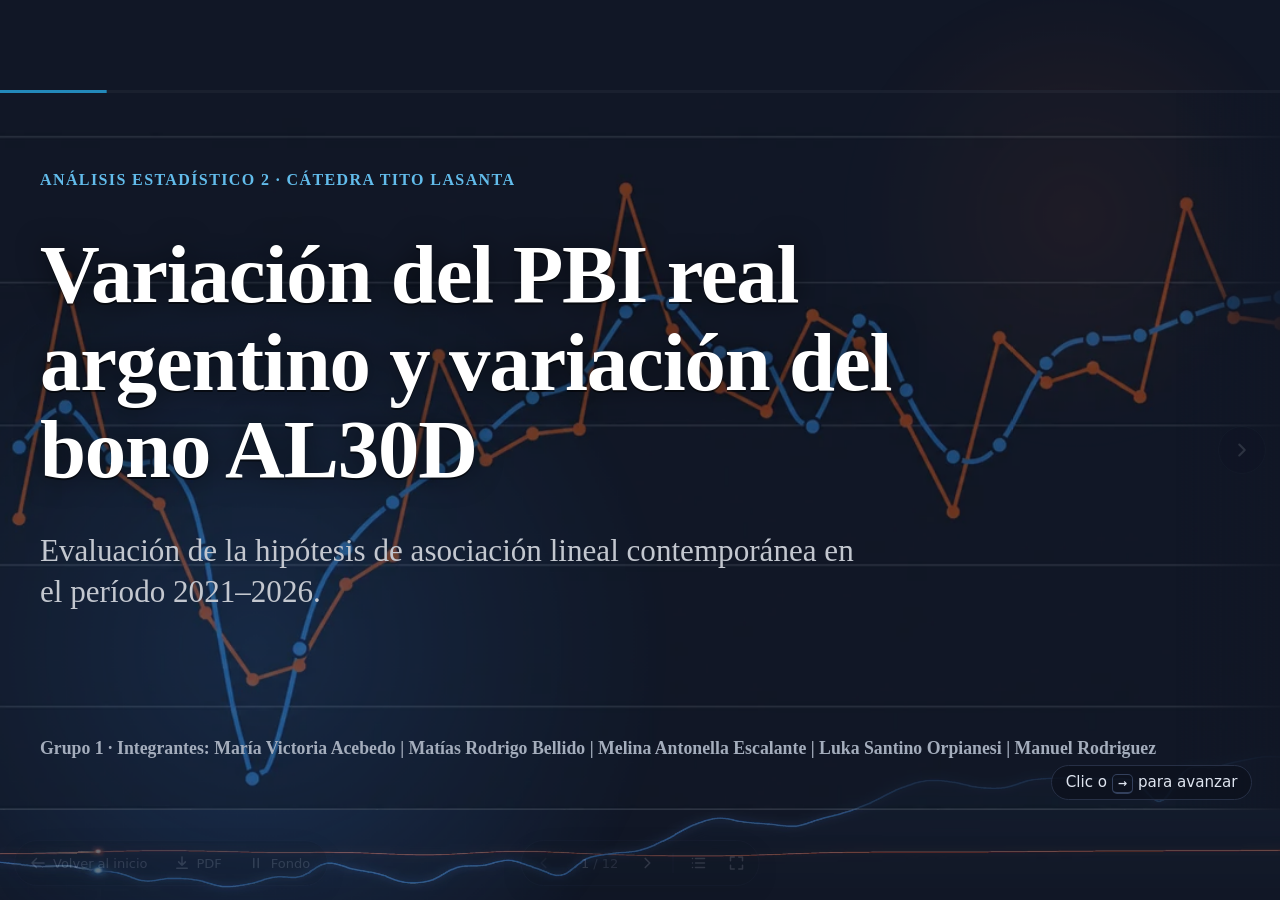
